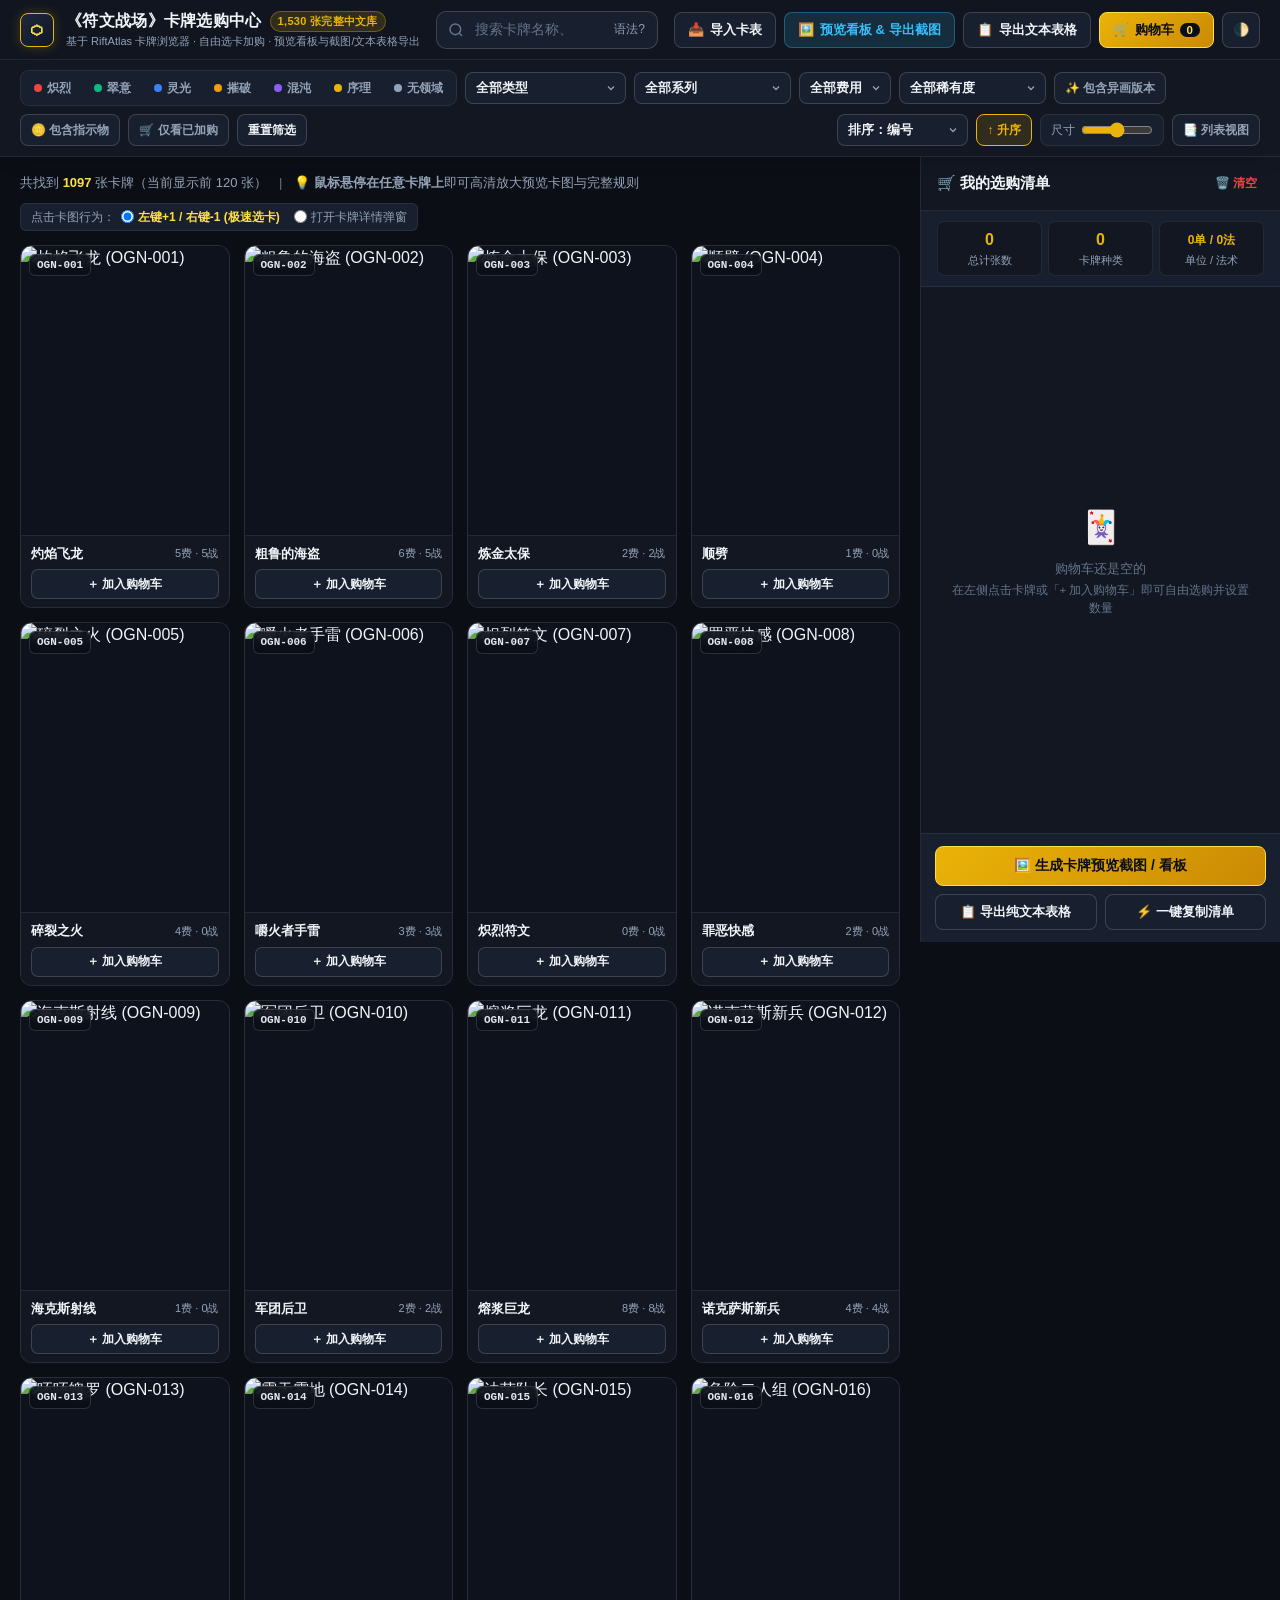
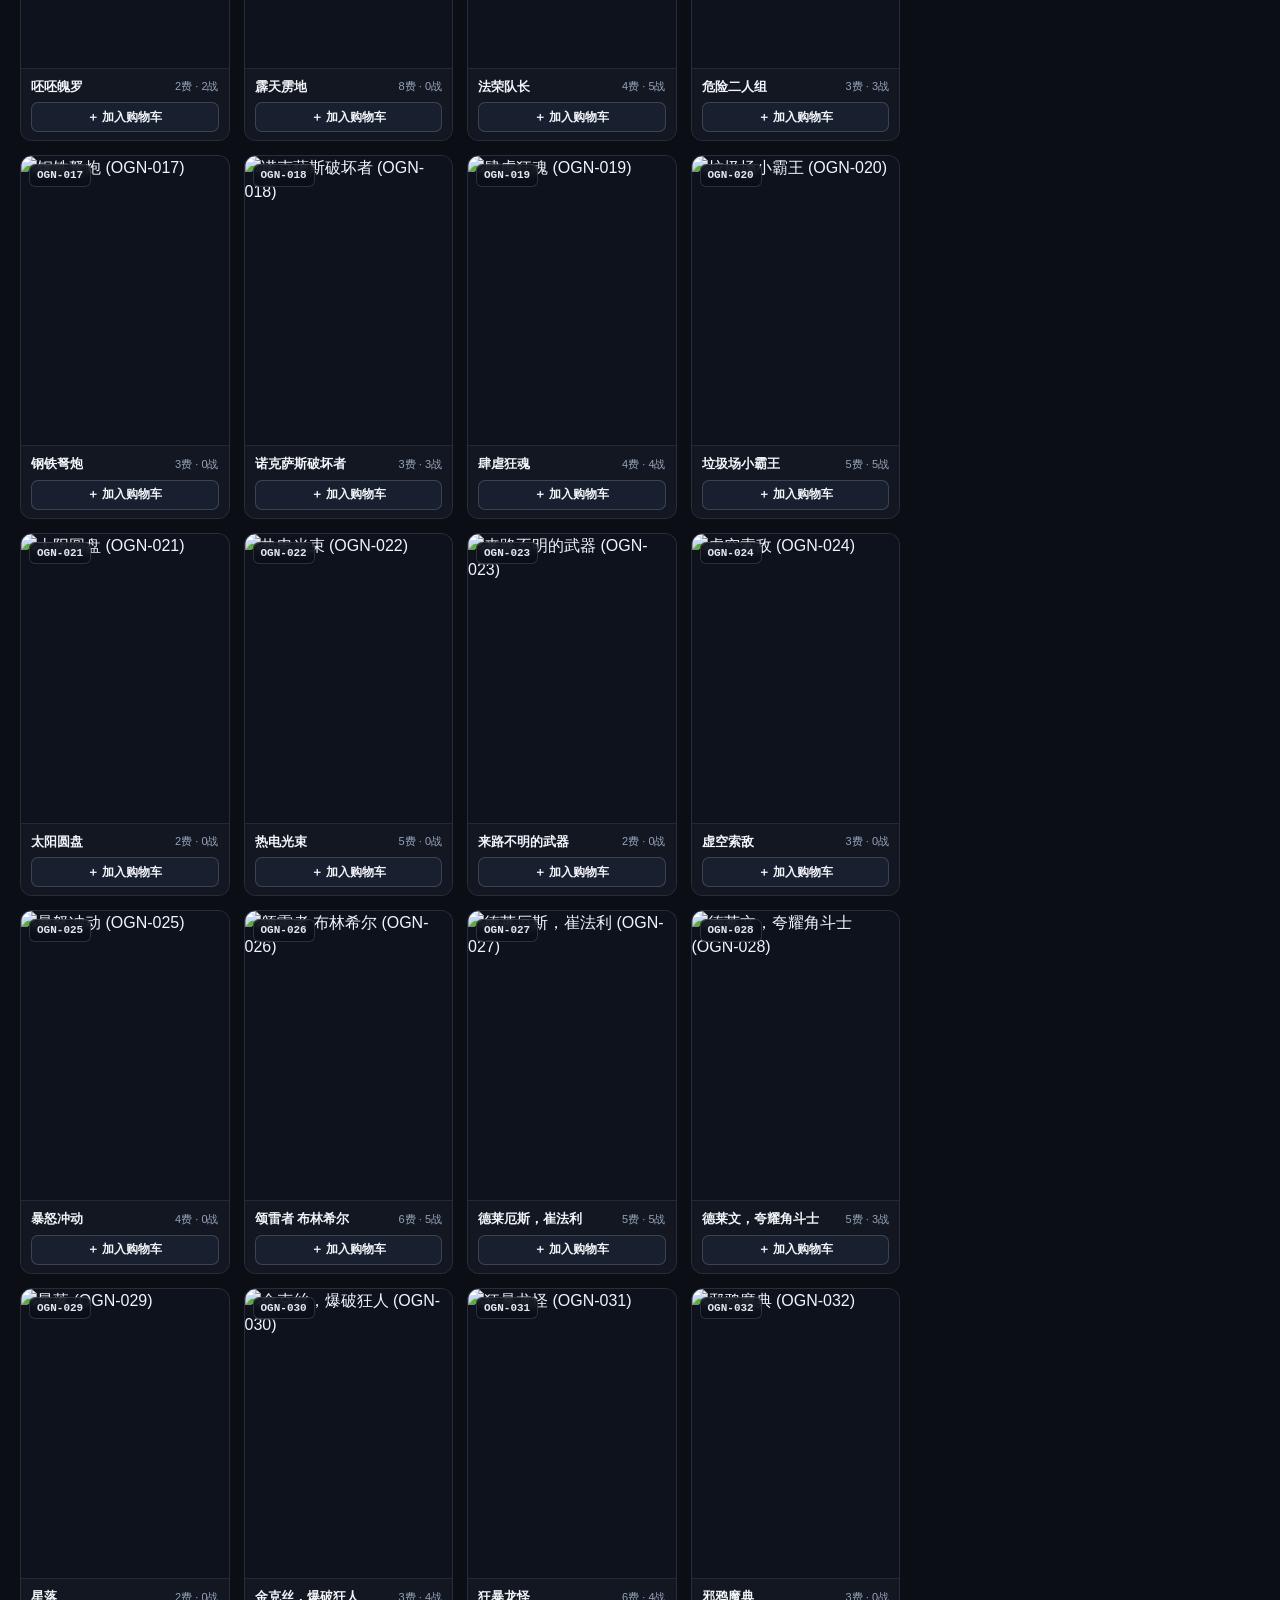
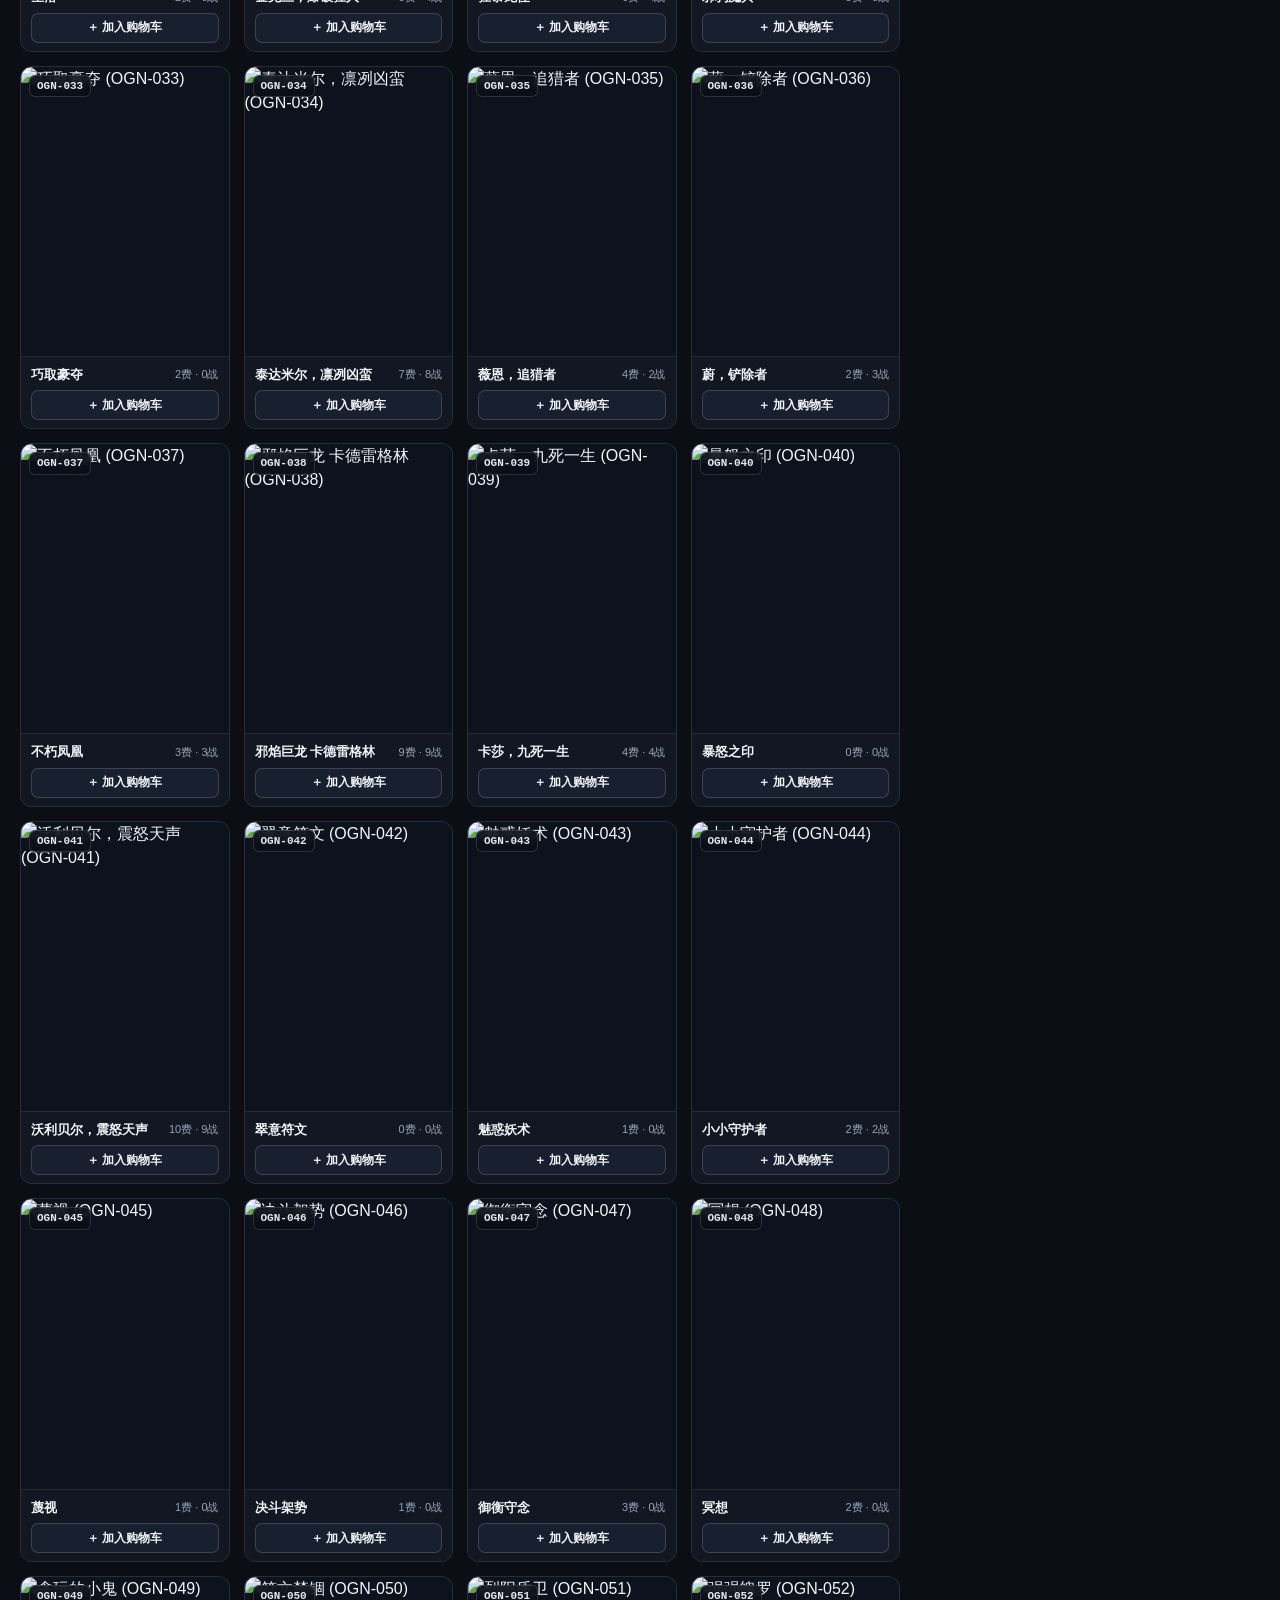
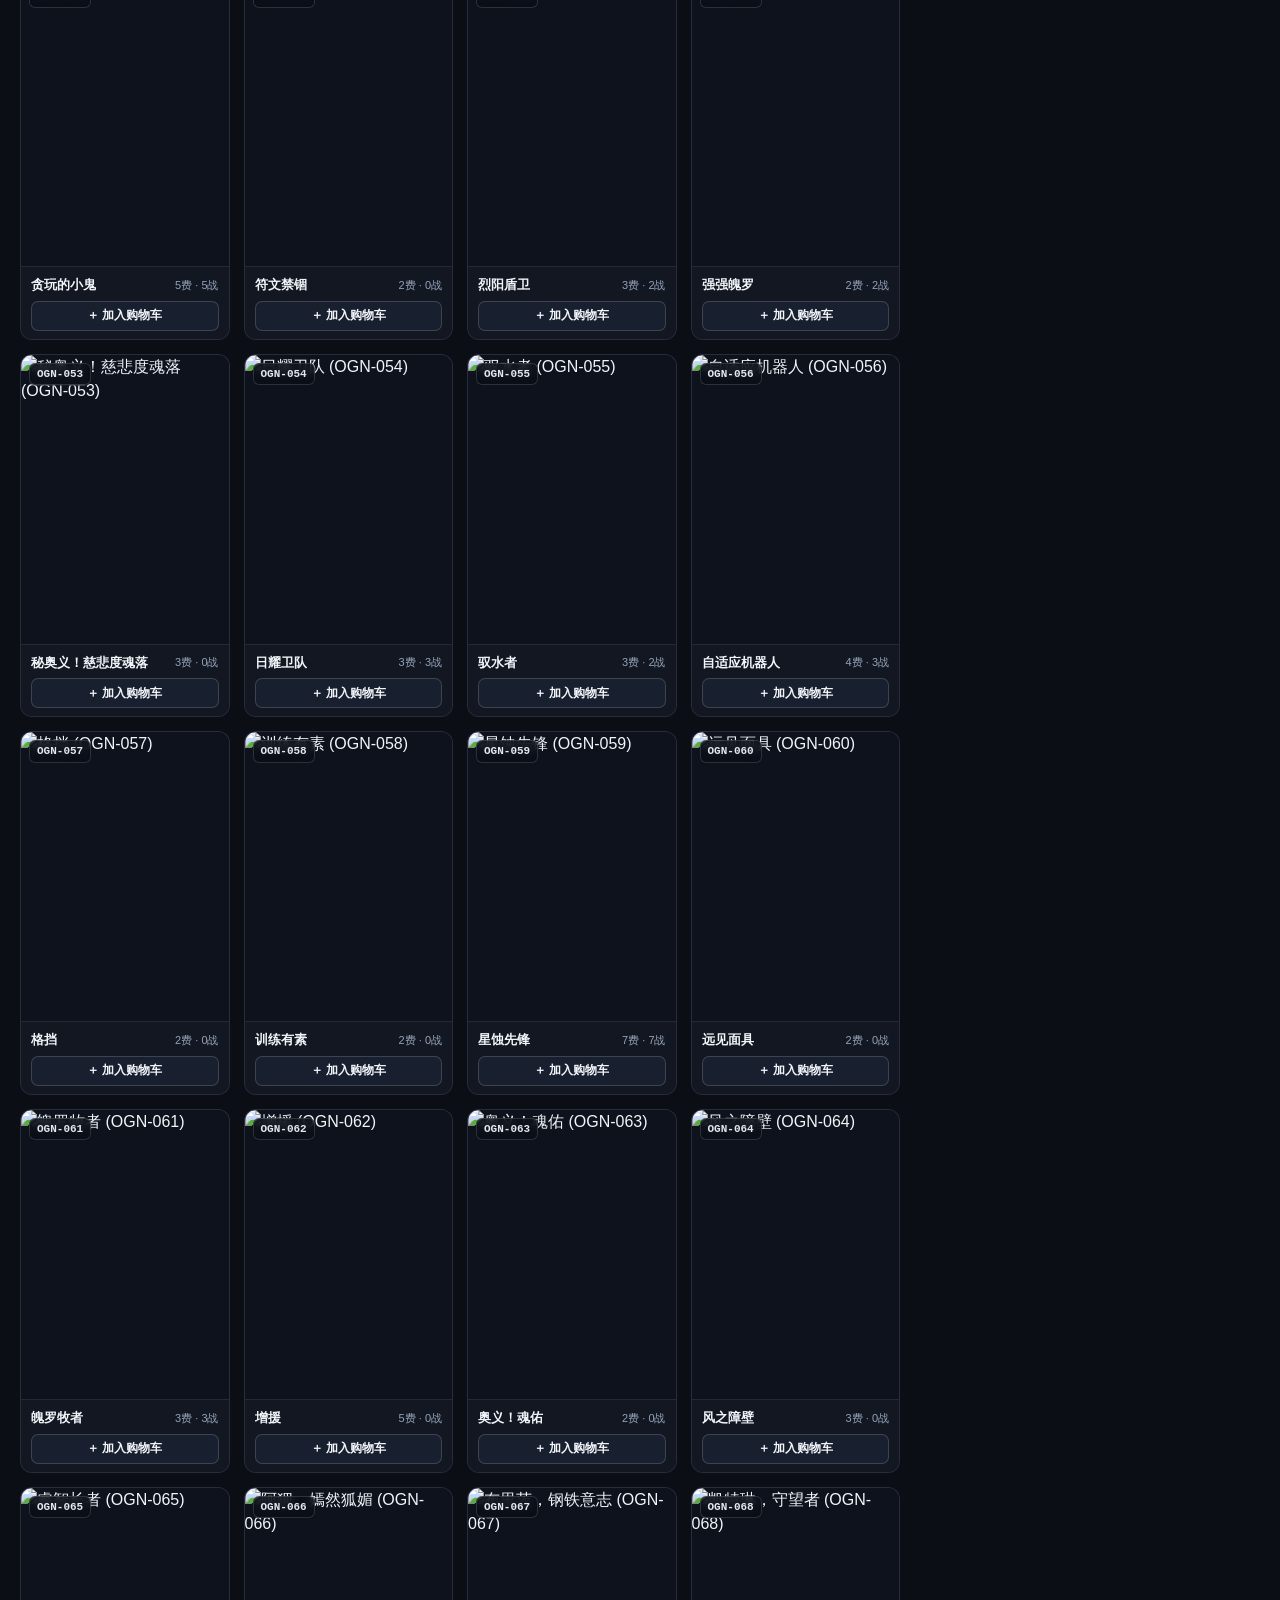
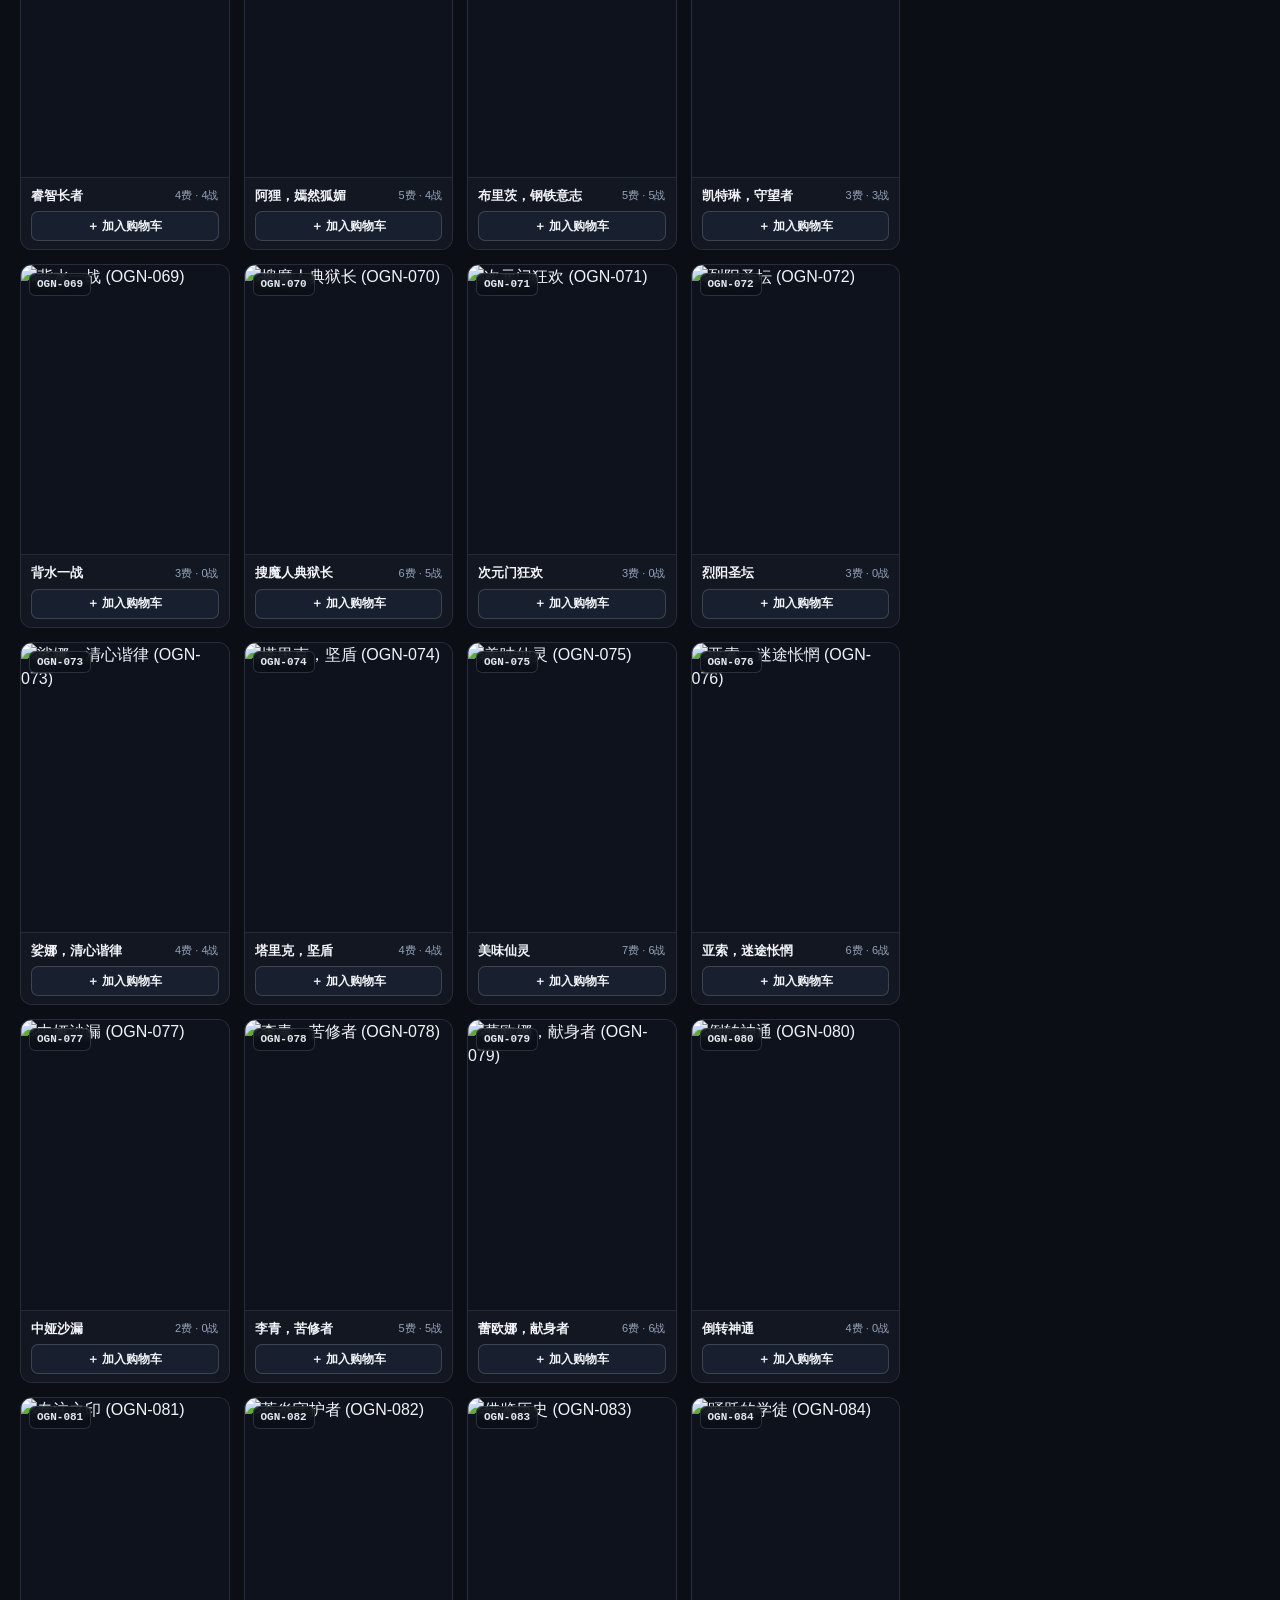
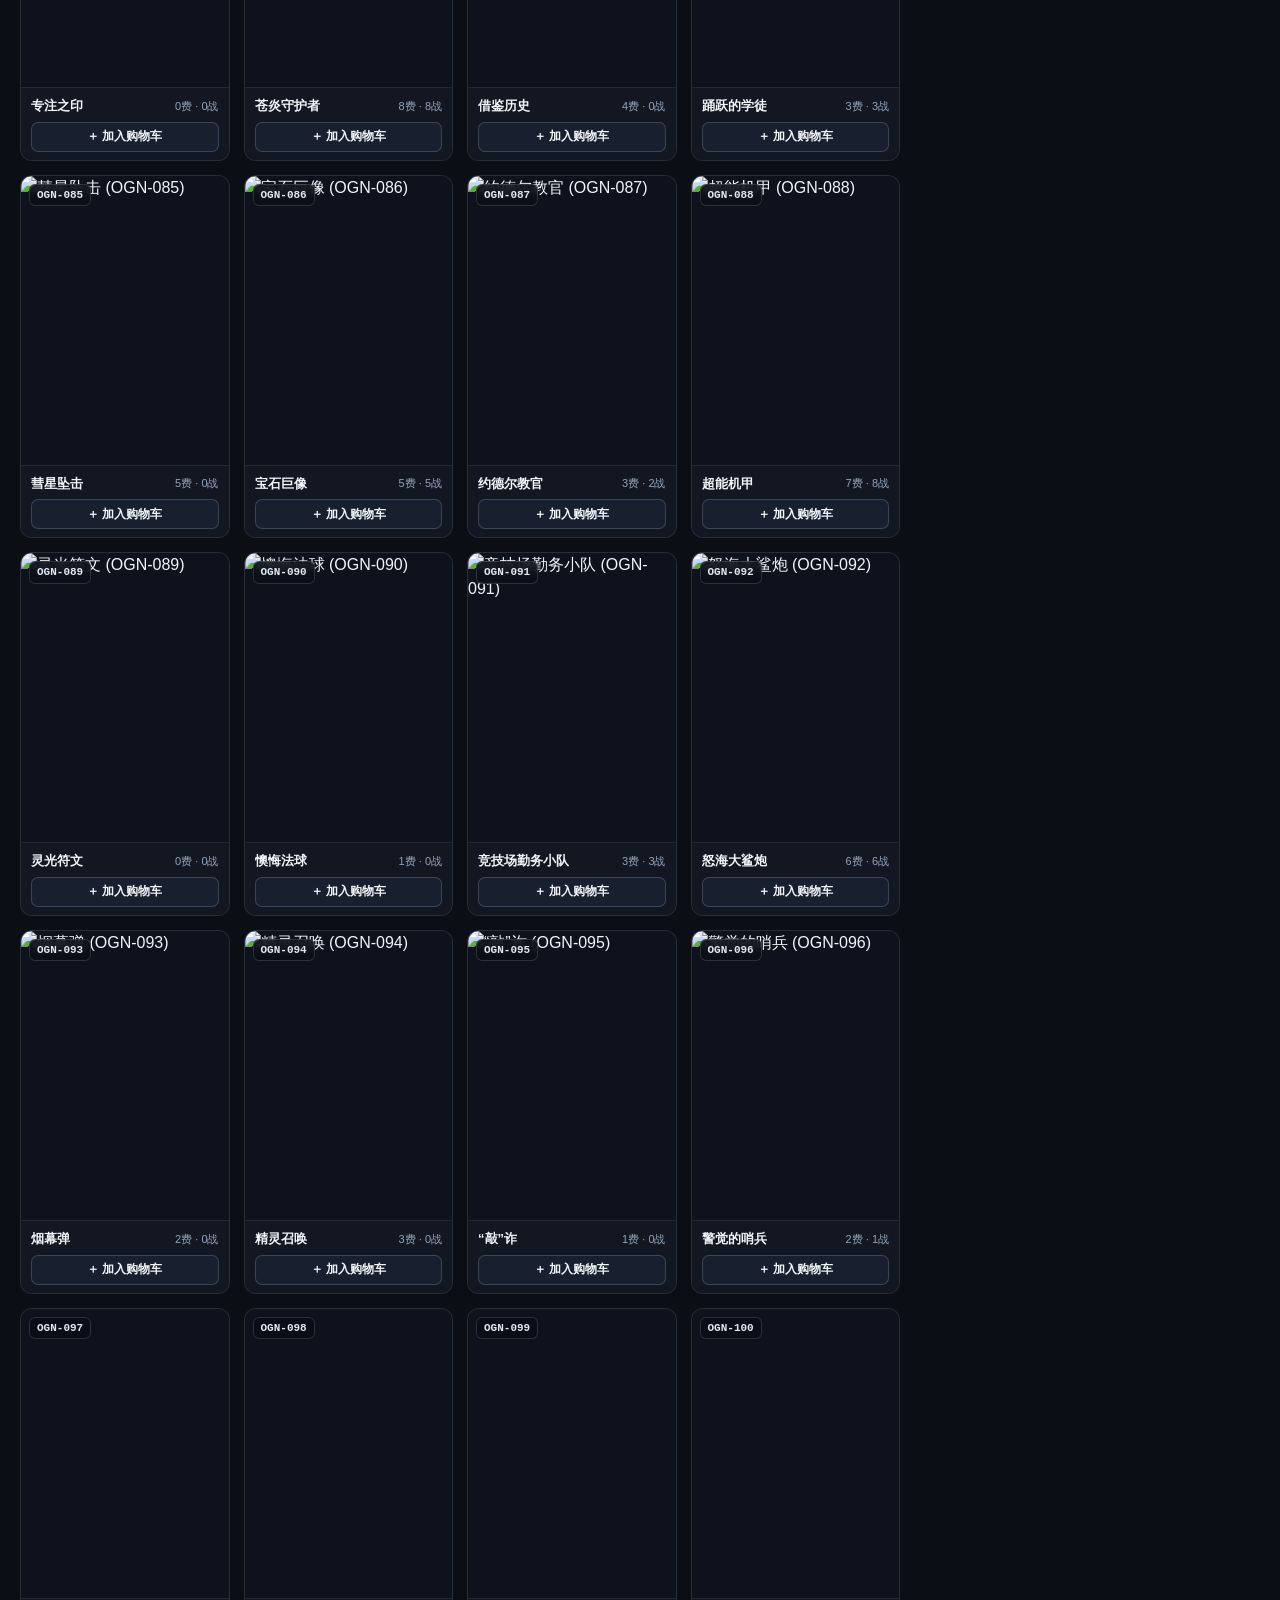
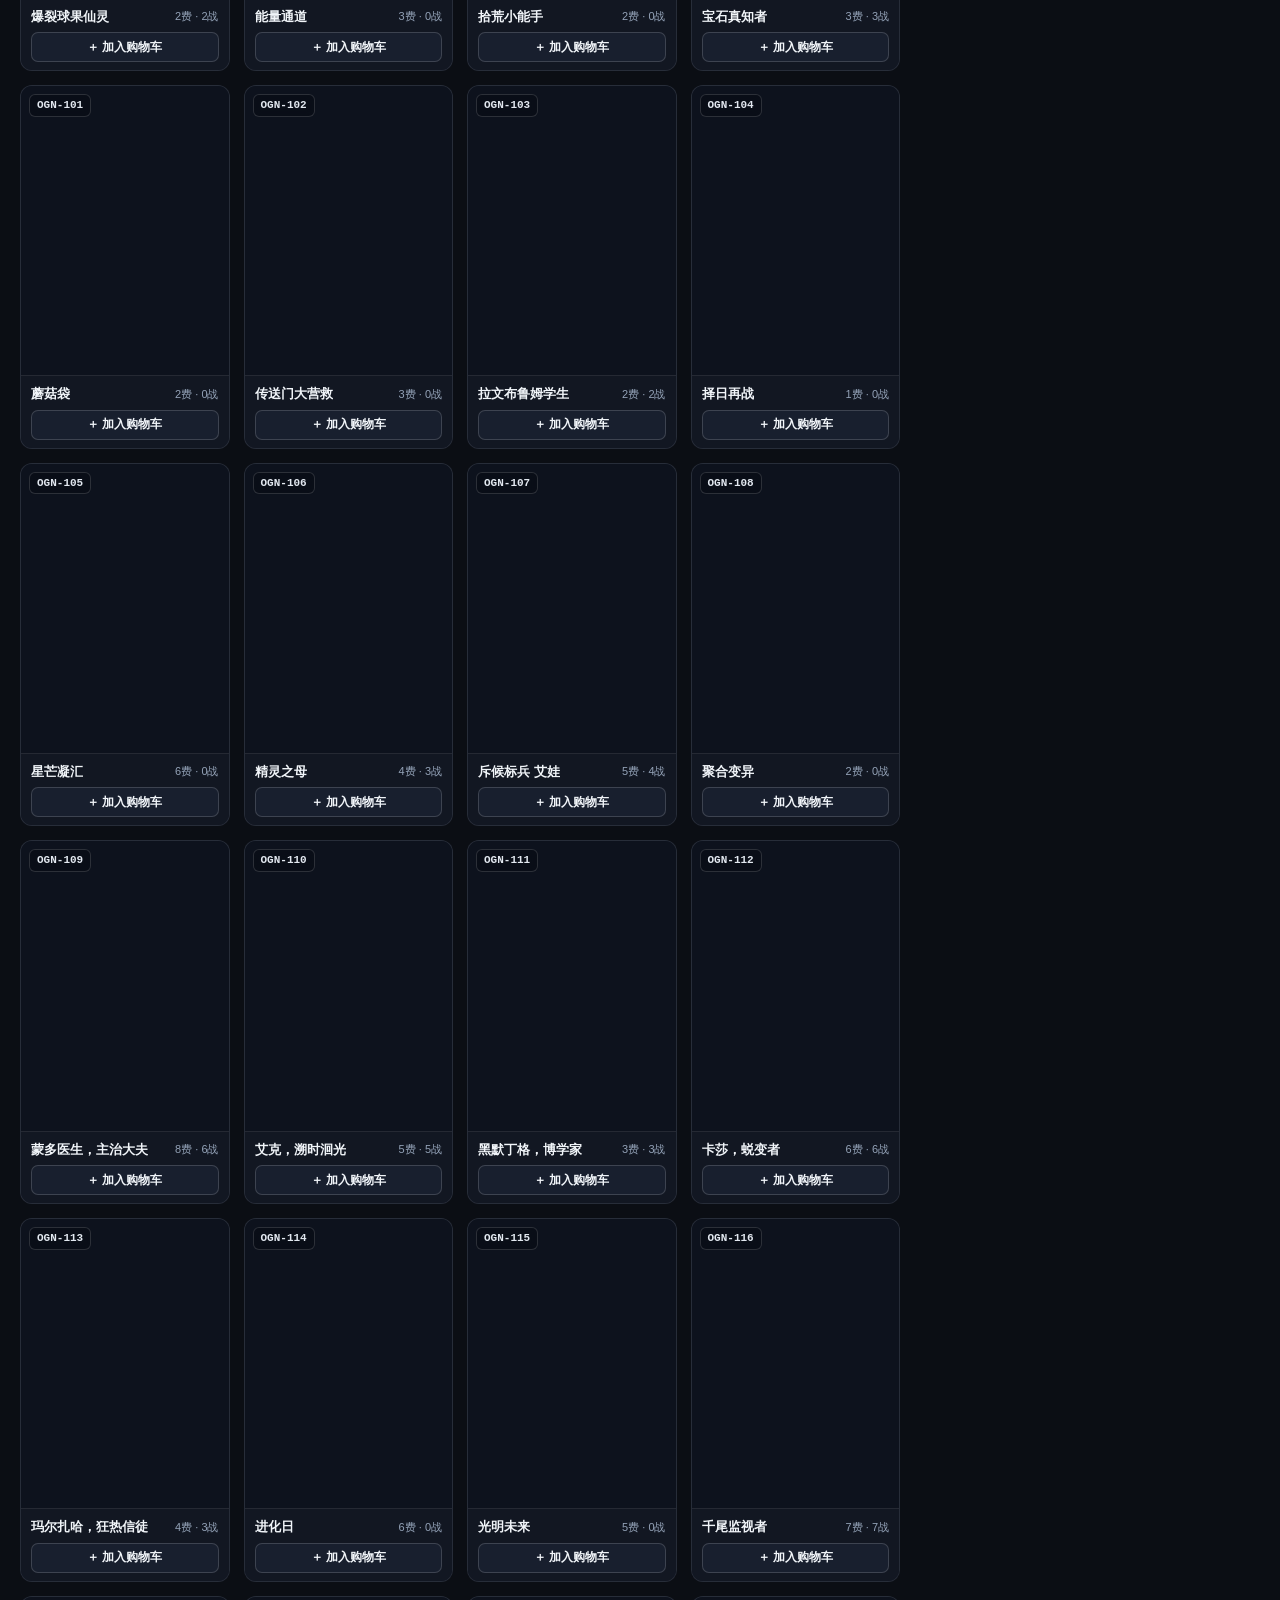
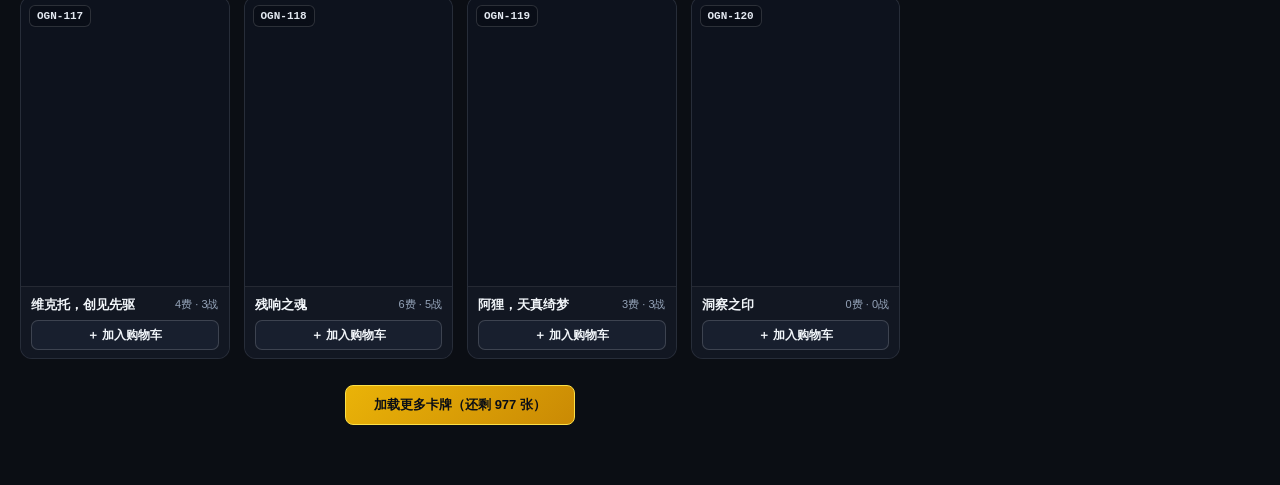
==== 符文战场_卡牌购买系统_单文件便携版.html @ cee9b2b0 "fix: rotate landscape Battlefield card images 90deg vertically in portrait card frames & canvas expo" ====
<!DOCTYPE html>
<html lang="zh-CN">
<head>
  <meta charset="UTF-8" />
  <meta name="viewport" content="width=device-width, initial-scale=1.0, maximum-scale=5.0, viewport-fit=cover" />
  <meta name="apple-mobile-web-app-capable" content="yes" />
  <title>《符文战场》卡牌浏览与购买系统 | RiftAtlas 数据库</title>
  <style>
:root {
  --bg-base: #0b0e14;
  --bg-surface: #121722;
  --bg-elevated: #181f2e;
  --bg-card: #151b28;
  --bg-glass: rgba(18, 23, 34, 0.88);
  --border-subtle: rgba(255, 255, 255, 0.08);
  --border-strong: rgba(255, 255, 255, 0.16);
  --text-main: #f1f5f9;
  --text-secondary: #94a3b8;
  --text-muted: #64748b;
  --gold-primary: #eab308;
  --gold-light: #fde047;
  --gold-dark: #a16207;
  --gold-glow: rgba(234, 179, 8, 0.25);
  --accent-blue: #38bdf8;
  --accent-indigo: #6366f1;
  --danger: #ef4444;
  --success: #10b981;
  --card-col-min: 200px;
  --shadow-lg: 0 20px 40px -15px rgba(0, 0, 0, 0.7);
}

[data-theme="light"] {
  --bg-base: #f8fafc;
  --bg-surface: #ffffff;
  --bg-elevated: #f1f5f9;
  --bg-card: #ffffff;
  --bg-glass: rgba(255, 255, 255, 0.92);
  --border-subtle: rgba(15, 23, 42, 0.09);
  --border-strong: rgba(15, 23, 42, 0.18);
  --text-main: #0f172a;
  --text-secondary: #475569;
  --text-muted: #94a3b8;
  --gold-primary: #d97706;
  --gold-light: #f59e0b;
  --gold-dark: #b45309;
  --gold-glow: rgba(217, 119, 6, 0.18);
  --shadow-lg: 0 20px 35px -10px rgba(15, 23, 42, 0.15);
}

* {
  box-sizing: border-box;
  margin: 0;
  padding: 0;
}

body {
  font-family: -apple-system, BlinkMacSystemFont, "Segoe UI", "PingFang SC", "Hiragino Sans GB", "Microsoft YaHei", sans-serif;
  background-color: var(--bg-base);
  color: var(--text-main);
  line-height: 1.5;
  overflow-x: hidden;
  min-height: 100vh;
}

/* Custom Scrollbar */
::-webkit-scrollbar {
  width: 8px;
  height: 8px;
}
::-webkit-scrollbar-track {
  background: var(--bg-base);
}
::-webkit-scrollbar-thumb {
  background: var(--border-strong);
  border-radius: 4px;
}
::-webkit-scrollbar-thumb:hover {
  background: var(--text-muted);
}

/* Top Header */
.app-header {
  position: sticky;
  top: 0;
  z-index: 50;
  height: 60px;
  background: var(--bg-glass);
  backdrop-filter: blur(14px);
  border-bottom: 1px solid var(--border-subtle);
  display: flex;
  align-items: center;
  justify-content: space-between;
  padding: 0 20px;
  gap: 16px;
}

.brand-group {
  display: flex;
  align-items: center;
  gap: 12px;
  flex-shrink: 0;
}

.brand-logo {
  width: 34px;
  height: 34px;
  border-radius: 8px;
  background: linear-gradient(135deg, #1e293b 0%, #0f172a 100%);
  border: 1.5px solid var(--gold-primary);
  display: flex;
  align-items: center;
  justify-content: center;
  color: var(--gold-light);
  font-weight: 800;
  font-size: 16px;
  box-shadow: 0 0 12px var(--gold-glow);
}

.brand-title {
  display: flex;
  flex-direction: column;
}
.brand-title h1 {
  font-size: 16px;
  font-weight: 700;
  letter-spacing: 0.3px;
  display: flex;
  align-items: center;
  gap: 8px;
}
.brand-badge {
  font-size: 11px;
  padding: 1px 7px;
  border-radius: 999px;
  background: rgba(234, 179, 8, 0.15);
  color: var(--gold-primary);
  border: 1px solid rgba(234, 179, 8, 0.35);
  font-weight: 600;
}
.brand-subtitle {
  font-size: 11px;
  color: var(--text-secondary);
}

/* Search Bar in Header */
.search-bar-wrap {
  flex: 1;
  max-width: 620px;
  position: relative;
  display: flex;
  align-items: center;
}

.search-icon {
  position: absolute;
  left: 12px;
  color: var(--text-muted);
  pointer-events: none;
}

.search-input {
  width: 100%;
  height: 38px;
  padding: 0 90px 0 38px;
  background: var(--bg-elevated);
  border: 1px solid var(--border-strong);
  border-radius: 10px;
  color: var(--text-main);
  font-size: 13.5px;
  outline: none;
  transition: all 0.2s;
}
.search-input:focus {
  border-color: var(--gold-primary);
  box-shadow: 0 0 0 3px var(--gold-glow);
}
.search-input::placeholder {
  color: var(--text-muted);
}

.search-actions-right {
  position: absolute;
  right: 6px;
  display: flex;
  align-items: center;
  gap: 4px;
}

.icon-btn-sm {
  background: transparent;
  border: none;
  color: var(--text-secondary);
  padding: 4px 7px;
  border-radius: 6px;
  font-size: 12px;
  cursor: pointer;
  transition: all 0.15s;
}
.icon-btn-sm:hover {
  background: var(--border-subtle);
  color: var(--text-main);
}

/* Header Right Actions */
.header-actions {
  display: flex;
  align-items: center;
  gap: 8px;
  flex-shrink: 0;
}

.btn {
  display: inline-flex;
  align-items: center;
  justify-content: center;
  gap: 6px;
  height: 36px;
  padding: 0 13px;
  border-radius: 8px;
  font-size: 13px;
  font-weight: 600;
  cursor: pointer;
  transition: all 0.18s;
  border: 1px solid var(--border-strong);
  background: var(--bg-elevated);
  color: var(--text-main);
  white-space: nowrap;
}
.btn:hover {
  border-color: var(--text-secondary);
  background: var(--bg-surface);
}
.btn-gold {
  background: linear-gradient(135deg, #eab308 0%, #ca8a04 100%);
  color: #090d16;
  border-color: #fde047;
  font-weight: 700;
}
.btn-gold:hover {
  background: linear-gradient(135deg, #facc15 0%, #eab308 100%);
  border-color: #fef08a;
  transform: translateY(-1px);
  box-shadow: 0 4px 14px var(--gold-glow);
}
.btn-accent {
  background: rgba(56, 189, 248, 0.14);
  color: var(--accent-blue);
  border-color: rgba(56, 189, 248, 0.35);
}
.btn-accent:hover {
  background: rgba(56, 189, 248, 0.24);
  border-color: var(--accent-blue);
}

.cart-badge-pill {
  background: #090d16;
  color: #fde047;
  padding: 1px 7px;
  border-radius: 999px;
  font-size: 11.5px;
  font-weight: 800;
}

/* Filter Toolbar (Sticky below header) */
.filter-toolbar {
  position: sticky;
  top: 60px;
  z-index: 40;
  background: var(--bg-surface);
  border-bottom: 1px solid var(--border-subtle);
  padding: 10px 20px;
  box-shadow: 0 10px 25px -18px rgba(0, 0, 0, 0.6);
}

.toolbar-row {
  display: flex;
  align-items: center;
  flex-wrap: wrap;
  gap: 8px;
}
.toolbar-row + .toolbar-row {
  margin-top: 8px;
  padding-top: 8px;
  border-top: 1px dashed var(--border-subtle);
}

/* Domain Chips */
.domain-group {
  display: inline-flex;
  align-items: center;
  background: var(--bg-elevated);
  padding: 3px;
  border-radius: 9px;
  border: 1px solid var(--border-subtle);
  gap: 3px;
}

.domain-btn {
  display: inline-flex;
  align-items: center;
  gap: 5px;
  height: 28px;
  padding: 0 9px;
  border-radius: 6px;
  border: 1px solid transparent;
  background: transparent;
  color: var(--text-secondary);
  font-size: 12px;
  font-weight: 600;
  cursor: pointer;
  transition: all 0.15s;
}
.domain-btn:hover {
  color: var(--text-main);
  background: rgba(255, 255, 255, 0.05);
}
.domain-btn.active {
  color: #fff;
  border-color: rgba(255, 255, 255, 0.25);
  box-shadow: 0 2px 8px rgba(0, 0, 0, 0.3);
}
.domain-btn[data-domain="Fury"].active { background: #dc2626; }
.domain-btn[data-domain="Calm"].active { background: #059669; }
.domain-btn[data-domain="Mind"].active { background: #2563eb; }
.domain-btn[data-domain="Body"].active { background: #d97706; }
.domain-btn[data-domain="Chaos"].active { background: #7c3aed; }
.domain-btn[data-domain="Order"].active { background: #ca8a04; }
.domain-btn[data-domain="None"].active { background: #475569; }

.domain-dot {
  width: 8px;
  height: 8px;
  border-radius: 50%;
  display: inline-block;
}

/* Filter Selects */
.filter-select {
  height: 32px;
  padding: 0 28px 0 10px;
  border-radius: 8px;
  border: 1px solid var(--border-strong);
  background-color: var(--bg-elevated);
  color: var(--text-main);
  font-size: 12.5px;
  font-weight: 600;
  cursor: pointer;
  outline: none;
  appearance: none;
  background-image: url("data:image/svg+xml,%3Csvg xmlns='http://www.w3.org/2000/svg' width='12' height='12' viewBox='0 0 24 24' fill='none' stroke='%2394a3b8' stroke-width='2.5'%3E%3Cpath d='m6 9 6 6 6-6'/%3E%3C/svg%3E");
  background-repeat: no-repeat;
  background-position: right 8px center;
}
.filter-select:focus {
  border-color: var(--gold-primary);
}
.filter-select.active-filter {
  border-color: var(--gold-primary);
  background-color: rgba(234, 179, 8, 0.12);
  color: var(--gold-light);
}

/* Toggle Pills */
.toggle-pill {
  display: inline-flex;
  align-items: center;
  gap: 5px;
  height: 32px;
  padding: 0 10px;
  border-radius: 8px;
  border: 1px solid var(--border-strong);
  background: var(--bg-elevated);
  color: var(--text-secondary);
  font-size: 12px;
  font-weight: 600;
  cursor: pointer;
  user-select: none;
  transition: all 0.15s;
}
.toggle-pill:hover {
  color: var(--text-main);
}
.toggle-pill.active {
  background: rgba(234, 179, 8, 0.14);
  border-color: var(--gold-primary);
  color: var(--gold-primary);
}

.toolbar-spacer {
  flex: 1;
}

.size-slider-wrap {
  display: inline-flex;
  align-items: center;
  gap: 6px;
  font-size: 12px;
  color: var(--text-secondary);
  background: var(--bg-elevated);
  padding: 0 10px;
  height: 32px;
  border-radius: 8px;
  border: 1px solid var(--border-subtle);
}
.size-slider-wrap input[type="range"] {
  width: 72px;
  accent-color: var(--gold-primary);
  cursor: pointer;
}

/* Main Workspace Layout */
.workspace-layout {
  display: flex;
  align-items: flex-start;
  min-height: calc(100vh - 120px);
}

.catalog-main {
  flex: 1;
  min-width: 0;
  padding: 16px 20px 60px;
}

.status-bar {
  display: flex;
  align-items: center;
  justify-content: space-between;
  flex-wrap: wrap;
  gap: 10px;
  margin-bottom: 14px;
  font-size: 13px;
  color: var(--text-secondary);
}

.status-highlights {
  display: flex;
  align-items: center;
  gap: 12px;
  flex-wrap: wrap;
}

.click-mode-switch {
  display: inline-flex;
  align-items: center;
  gap: 6px;
  font-size: 12px;
  background: var(--bg-elevated);
  padding: 4px 10px;
  border-radius: 6px;
  border: 1px solid var(--border-subtle);
}

/* Card Grid */
.rift-card-grid {
  display: grid;
  grid-template-columns: repeat(auto-fill, minmax(var(--card-col-min), 1fr));
  gap: 14px;
}

.card-tile {
  position: relative;
  border-radius: 12px;
  background: var(--bg-card);
  border: 1.5px solid var(--border-subtle);
  overflow: hidden;
  transition: transform 0.18s ease, border-color 0.18s ease, box-shadow 0.18s ease;
  display: flex;
  flex-direction: column;
}
.card-tile:hover {
  transform: translateY(-3px);
  border-color: var(--border-strong);
  box-shadow: 0 12px 24px -10px rgba(0, 0, 0, 0.65);
}
.card-tile.in-cart {
  border-color: var(--gold-primary);
  box-shadow: 0 0 0 1px var(--gold-primary), 0 8px 20px -6px var(--gold-glow);
}

.card-art-box {
  position: relative;
  width: 100%;
  aspect-ratio: 488 / 680;
  background: #0d121d;
  cursor: pointer;
  overflow: hidden;
}
.card-art-box img {
  width: 100%;
  height: 100%;
  object-fit: cover;
  display: block;
  transition: transform 0.25s ease;
}
.card-tile:hover .card-art-box img {
  transform: scale(1.025);
}

/* 战场 (Battlefield) 横版卡图在竖向预览框内旋转 90° 竖向完整放置，避免裁切看不全 */
img.battlefield-rot-img {
  position: absolute !important;
  top: 50% !important;
  left: 50% !important;
  width: calc(100% * 680 / 488) !important;
  height: calc(100% * 488 / 680) !important;
  max-width: none !important;
  transform: translate(-50%, -50%) rotate(90deg);
  object-fit: fill !important;
}
.card-tile:hover .card-art-box img.battlefield-rot-img {
  transform: translate(-50%, -50%) rotate(90deg) scale(1.025);
}

/* Quantity Badge on Card Top-Right */
.card-qty-badge {
  position: absolute;
  top: 8px;
  right: 8px;
  z-index: 3;
  background: linear-gradient(135deg, #eab308 0%, #ca8a04 100%);
  color: #090d16;
  font-weight: 900;
  font-size: 14px;
  padding: 2px 10px;
  border-radius: 999px;
  border: 1.5px solid #fef08a;
  box-shadow: 0 4px 12px rgba(0, 0, 0, 0.75);
  pointer-events: none;
}

.card-id-pill {
  position: absolute;
  top: 8px;
  left: 8px;
  z-index: 2;
  background: rgba(9, 13, 22, 0.78);
  backdrop-filter: blur(4px);
  color: #e2e8f0;
  font-family: ui-monospace, SFMono-Regular, Menlo, Monaco, Consolas, monospace;
  font-size: 11px;
  font-weight: 700;
  padding: 2px 7px;
  border-radius: 6px;
  border: 1px solid rgba(255, 255, 255, 0.14);
  pointer-events: none;
}

.card-info-btn {
  position: absolute;
  bottom: 8px;
  right: 8px;
  z-index: 3;
  width: 28px;
  height: 28px;
  border-radius: 50%;
  background: rgba(9, 13, 22, 0.82);
  color: #f8fafc;
  border: 1px solid rgba(255, 255, 255, 0.25);
  display: flex;
  align-items: center;
  justify-content: center;
  cursor: pointer;
  opacity: 0;
  transition: opacity 0.15s, background 0.15s;
}
.card-tile:hover .card-info-btn {
  opacity: 1;
}
.card-info-btn:hover {
  background: var(--gold-primary);
  color: #090d16;
}

/* Card Footer & Cart Stepper */
.card-tile-footer {
  padding: 8px 10px;
  background: var(--bg-surface);
  border-top: 1px solid var(--border-subtle);
  display: flex;
  flex-direction: column;
  gap: 6px;
}

.card-name-row {
  display: flex;
  align-items: center;
  justify-content: space-between;
  gap: 4px;
}
.card-name-text {
  font-size: 13px;
  font-weight: 700;
  color: var(--text-main);
  white-space: nowrap;
  overflow: hidden;
  text-overflow: ellipsis;
}
.card-meta-sub {
  font-size: 11px;
  color: var(--text-secondary);
  white-space: nowrap;
}

.card-cart-controls {
  display: flex;
  align-items: center;
  gap: 4px;
}

.btn-add-initial {
  width: 100%;
  height: 30px;
  border-radius: 7px;
  border: 1px solid var(--border-strong);
  background: var(--bg-elevated);
  color: var(--text-main);
  font-size: 12px;
  font-weight: 600;
  cursor: pointer;
  display: flex;
  align-items: center;
  justify-content: center;
  gap: 5px;
  transition: all 0.15s;
}
.btn-add-initial:hover {
  border-color: var(--gold-primary);
  background: rgba(234, 179, 8, 0.15);
  color: var(--gold-light);
}

.qty-stepper {
  display: flex;
  align-items: center;
  width: 100%;
  gap: 4px;
}

.step-btn {
  width: 28px;
  height: 28px;
  border-radius: 6px;
  border: 1px solid var(--border-strong);
  background: var(--bg-elevated);
  color: var(--text-main);
  font-weight: 700;
  font-size: 14px;
  cursor: pointer;
  display: flex;
  align-items: center;
  justify-content: center;
  transition: all 0.15s;
  flex-shrink: 0;
}
.step-btn:hover {
  border-color: var(--gold-primary);
  color: var(--gold-primary);
}
.step-btn.quick-preset {
  width: auto;
  padding: 0 6px;
  font-size: 11px;
  color: var(--text-secondary);
}
.step-btn.quick-preset:hover {
  color: var(--gold-light);
}

.qty-input {
  flex: 1;
  min-width: 0;
  height: 28px;
  text-align: center;
  background: var(--bg-base);
  border: 1px solid var(--gold-primary);
  border-radius: 6px;
  color: var(--gold-light);
  font-weight: 800;
  font-size: 13px;
  outline: none;
}
[data-theme="light"] .qty-input {
  color: var(--gold-dark);
}

/* List Table View */
.rift-list-table-wrap {
  width: 100%;
  overflow-x: auto;
  border: 1px solid var(--border-subtle);
  border-radius: 12px;
  background: var(--bg-surface);
}
.rift-list-table {
  width: 100%;
  border-collapse: collapse;
  font-size: 13px;
}
.rift-list-table th,
.rift-list-table td {
  padding: 10px 12px;
  text-align: left;
  border-bottom: 1px solid var(--border-subtle);
}
.rift-list-table th {
  background: var(--bg-elevated);
  color: var(--text-secondary);
  font-weight: 600;
  font-size: 12px;
}
.rift-list-table tr:hover {
  background: rgba(255, 255, 255, 0.03);
}
.rift-list-table tr.in-cart-row {
  background: rgba(234, 179, 8, 0.08);
}
.list-thumb-wrap {
  position: relative;
  width: 36px;
  height: 50px;
  aspect-ratio: 488 / 680;
  border-radius: 4px;
  overflow: hidden;
  background: #090d16;
  display: inline-block;
  vertical-align: middle;
}
.list-thumb {
  width: 100%;
  height: 100%;
  object-fit: cover;
  display: block;
}

/* Cart Sidebar Drawer */
.cart-sidebar {
  width: 360px;
  flex-shrink: 0;
  position: sticky;
  top: 115px;
  height: calc(100vh - 115px);
  background: var(--bg-surface);
  border-left: 1px solid var(--border-subtle);
  display: flex;
  flex-direction: column;
  transition: width 0.22s ease, transform 0.22s ease;
}
.cart-sidebar.collapsed {
  width: 0;
  overflow: hidden;
  border-left: none;
}

.cart-header {
  padding: 14px 16px;
  border-bottom: 1px solid var(--border-subtle);
  display: flex;
  align-items: center;
  justify-content: space-between;
}
.cart-header h2 {
  font-size: 15px;
  font-weight: 700;
  display: flex;
  align-items: center;
  gap: 8px;
}

.cart-stats-strip {
  padding: 10px 16px;
  background: var(--bg-elevated);
  border-bottom: 1px solid var(--border-subtle);
  display: grid;
  grid-template-columns: repeat(3, 1fr);
  gap: 6px;
  text-align: center;
}
.stat-cell {
  background: var(--bg-surface);
  padding: 6px;
  border-radius: 7px;
  border: 1px solid var(--border-subtle);
}
.stat-cell .val {
  font-size: 16px;
  font-weight: 800;
  color: var(--gold-primary);
}
.stat-cell .lbl {
  font-size: 11px;
  color: var(--text-secondary);
}

.cart-items-list {
  flex: 1;
  overflow-y: auto;
  padding: 10px 12px;
  display: flex;
  flex-direction: column;
  gap: 8px;
}

.cart-empty-state {
  margin: auto 0;
  text-align: center;
  padding: 32px 16px;
  color: var(--text-muted);
  font-size: 13px;
}

.cart-item-row {
  display: flex;
  align-items: center;
  gap: 10px;
  padding: 7px 8px;
  border-radius: 9px;
  background: var(--bg-elevated);
  border: 1px solid var(--border-subtle);
  transition: border-color 0.15s;
}
.cart-item-row:hover {
  border-color: var(--gold-primary);
}
.cart-item-thumb-wrap {
  position: relative;
  width: 38px;
  height: 53px;
  aspect-ratio: 488 / 680;
  border-radius: 5px;
  overflow: hidden;
  flex-shrink: 0;
  cursor: pointer;
  background: #090d16;
}
.cart-item-thumb {
  width: 100%;
  height: 100%;
  object-fit: cover;
  display: block;
}
.cart-item-info {
  flex: 1;
  min-width: 0;
}
.cart-item-title {
  font-size: 13px;
  font-weight: 700;
  white-space: nowrap;
  overflow: hidden;
  text-overflow: ellipsis;
  cursor: pointer;
}
.cart-item-sub {
  font-size: 11px;
  color: var(--text-secondary);
  display: flex;
  align-items: center;
  gap: 6px;
}
.cart-item-actions {
  display: flex;
  align-items: center;
  gap: 3px;
}

.cart-footer {
  padding: 12px 14px;
  border-top: 1px solid var(--border-subtle);
  background: var(--bg-elevated);
  display: flex;
  flex-direction: column;
  gap: 8px;
}
.cart-footer-grid {
  display: grid;
  grid-template-columns: 1fr 1fr;
  gap: 8px;
}

/* Floating Hover Card Preview Tooltip */
.hover-card-preview {
  position: fixed;
  z-index: 9999;
  pointer-events: none;
  width: 330px;
  background: rgba(12, 16, 25, 0.96);
  backdrop-filter: blur(16px);
  border: 1.5px solid var(--gold-primary);
  border-radius: 14px;
  box-shadow: 0 25px 50px -12px rgba(0, 0, 0, 0.85), 0 0 24px var(--gold-glow);
  padding: 10px;
  display: none;
  flex-direction: column;
  gap: 8px;
  color: #f8fafc;
}
.hover-card-preview.visible {
  display: flex;
}
.hover-preview-img-wrap {
  width: 100%;
  aspect-ratio: 488 / 680;
  border-radius: 9px;
  overflow: hidden;
  background: #090d16;
  position: relative;
}
.hover-preview-img-wrap img {
  width: 100%;
  height: 100%;
  object-fit: cover;
  display: block;
}
.hover-preview-qty-tag {
  position: absolute;
  top: 10px;
  right: 10px;
  background: linear-gradient(135deg, #eab308 0%, #ca8a04 100%);
  color: #090d16;
  font-weight: 900;
  font-size: 15px;
  padding: 3px 12px;
  border-radius: 999px;
  border: 2px solid #fef08a;
  box-shadow: 0 4px 12px rgba(0,0,0,0.7);
}
.hover-preview-meta {
  padding: 2px 4px;
}
.hover-preview-name {
  font-size: 15px;
  font-weight: 800;
  color: #fde047;
  display: flex;
  align-items: center;
  justify-content: space-between;
}
.hover-preview-tags {
  font-size: 11.5px;
  color: #94a3b8;
  margin-top: 2px;
}
.hover-preview-rules {
  font-size: 12px;
  color: #e2e8f0;
  background: rgba(255, 255, 255, 0.06);
  padding: 6px 8px;
  border-radius: 7px;
  margin-top: 5px;
  white-space: pre-line;
  line-height: 1.45;
}

/* Modals */
.modal-backdrop {
  position: fixed;
  inset: 0;
  z-index: 200;
  background: rgba(5, 8, 15, 0.78);
  backdrop-filter: blur(8px);
  display: none;
  align-items: center;
  justify-content: center;
  padding: 20px;
}
.modal-backdrop.open {
  display: flex;
}

.modal-panel {
  background: var(--bg-surface);
  border: 1px solid var(--border-strong);
  border-radius: 16px;
  width: 100%;
  max-width: 1180px;
  max-height: 92vh;
  display: flex;
  flex-direction: column;
  box-shadow: var(--shadow-lg);
  overflow: hidden;
}
.modal-panel.modal-md {
  max-width: 780px;
}

.modal-header {
  padding: 16px 22px;
  border-bottom: 1px solid var(--border-subtle);
  display: flex;
  align-items: center;
  justify-content: space-between;
  background: var(--bg-elevated);
}
.modal-header h3 {
  font-size: 17px;
  font-weight: 800;
  display: flex;
  align-items: center;
  gap: 10px;
}

.modal-toolbar {
  padding: 12px 22px;
  border-bottom: 1px solid var(--border-subtle);
  background: var(--bg-surface);
  display: flex;
  align-items: center;
  flex-wrap: wrap;
  gap: 12px;
}

.modal-body {
  flex: 1;
  overflow-y: auto;
  padding: 20px 22px;
}

.modal-footer {
  padding: 14px 22px;
  border-top: 1px solid var(--border-subtle);
  background: var(--bg-elevated);
  display: flex;
  align-items: center;
  justify-content: space-between;
  flex-wrap: wrap;
  gap: 10px;
}

/* Interactive Visual Preview Board (Inside Screenshot Modal) */
.visual-board-container {
  background: radial-gradient(circle at top, #182235 0%, #0b0f19 100%);
  border: 1.5px solid rgba(234, 179, 8, 0.35);
  border-radius: 14px;
  padding: 24px;
  color: #f8fafc;
}

.board-banner {
  display: flex;
  align-items: flex-end;
  justify-content: space-between;
  flex-wrap: wrap;
  gap: 12px;
  padding-bottom: 16px;
  margin-bottom: 20px;
  border-bottom: 1px solid rgba(255, 255, 255, 0.12);
}
.board-banner-title {
  font-size: 22px;
  font-weight: 800;
  color: #fde047;
  letter-spacing: 0.5px;
}
.board-banner-sub {
  font-size: 13px;
  color: #94a3b8;
  margin-top: 4px;
}
.board-banner-stats {
  display: flex;
  gap: 14px;
}
.board-stat-pill {
  background: rgba(255, 255, 255, 0.07);
  border: 1px solid rgba(255, 255, 255, 0.14);
  padding: 6px 14px;
  border-radius: 10px;
  font-size: 13px;
}
.board-stat-pill strong {
  color: #fde047;
  font-size: 16px;
  margin-right: 4px;
}

.board-group-section + .board-group-section {
  margin-top: 22px;
}
.board-group-header {
  font-size: 14px;
  font-weight: 700;
  color: #e2e8f0;
  margin-bottom: 12px;
  display: flex;
  align-items: center;
  gap: 8px;
}
.board-group-header span.count {
  color: #fde047;
  font-size: 12px;
  background: rgba(234, 179, 8, 0.15);
  padding: 2px 8px;
  border-radius: 999px;
}

.board-cards-grid {
  display: grid;
  grid-template-columns: repeat(var(--board-cols, 6), minmax(0, 1fr));
  gap: 14px;
}

.board-card-item {
  position: relative;
  border-radius: 10px;
  background: #111827;
  border: 1px solid rgba(255, 255, 255, 0.14);
  overflow: hidden;
  transition: transform 0.18s ease, border-color 0.18s ease;
  cursor: pointer;
}
.board-card-item:hover {
  transform: translateY(-4px) scale(1.02);
  border-color: #fde047;
  z-index: 5;
  box-shadow: 0 14px 28px rgba(0, 0, 0, 0.75);
}
.board-card-item .art-wrap {
  position: relative;
  width: 100%;
  aspect-ratio: 488 / 680;
  overflow: hidden;
  background: #090d16;
}
.board-card-item .art-wrap img {
  width: 100%;
  height: 100%;
  object-fit: cover;
  display: block;
}
.board-card-item .qty-badge {
  position: absolute;
  top: 8px;
  right: 8px;
  background: linear-gradient(135deg, #eab308 0%, #ca8a04 100%);
  color: #090d16;
  font-weight: 900;
  font-size: 15px;
  padding: 2px 11px;
  border-radius: 999px;
  border: 2px solid #fef08a;
  box-shadow: 0 4px 12px rgba(0, 0, 0, 0.8);
}
.board-card-item .board-card-caption {
  padding: 6px 8px;
  background: rgba(15, 23, 42, 0.95);
  text-align: center;
  border-top: 1px solid rgba(255, 255, 255, 0.08);
}
.board-card-item .board-card-caption .nm {
  font-size: 12px;
  font-weight: 700;
  color: #f8fafc;
  white-space: nowrap;
  overflow: hidden;
  text-overflow: ellipsis;
}
.board-card-item .board-card-caption .cid {
  font-size: 10.5px;
  color: #94a3b8;
  font-family: monospace;
}

/* Text Export Textarea & Table Preview */
.export-textarea {
  width: 100%;
  height: 320px;
  background: var(--bg-base);
  color: var(--text-main);
  border: 1px solid var(--border-strong);
  border-radius: 10px;
  padding: 14px;
  font-family: ui-monospace, SFMono-Regular, Menlo, Monaco, Consolas, "Courier New", monospace;
  font-size: 13px;
  line-height: 1.6;
  resize: vertical;
  outline: none;
}
.export-textarea:focus {
  border-color: var(--gold-primary);
}

/* Toast Notification */
.toast-container {
  position: fixed;
  bottom: 24px;
  left: 50%;
  transform: translateX(-50%);
  z-index: 9999;
  display: flex;
  flex-direction: column;
  gap: 8px;
  pointer-events: none;
}
.toast-msg {
  background: #1e293b;
  color: #f8fafc;
  border: 1.5px solid var(--gold-primary);
  padding: 10px 18px;
  border-radius: 999px;
  font-size: 13.5px;
  font-weight: 600;
  box-shadow: 0 12px 30px rgba(0, 0, 0, 0.6);
  animation: toastIn 0.22s ease;
}
@keyframes toastIn {
  from { opacity: 0; transform: translateY(12px); }
  to { opacity: 1; transform: translateY(0); }
}

/* CSV Drag & Drop Zone */
.csv-drop-zone {
  border: 2px dashed var(--border-strong);
  border-radius: 12px;
  background: var(--bg-elevated);
  padding: 22px 16px;
  text-align: center;
  cursor: pointer;
  transition: all 0.18s ease;
  margin-bottom: 14px;
  user-select: none;
}
.csv-drop-zone:hover,
.csv-drop-zone.drag-over {
  border-color: var(--gold-primary);
  background: rgba(234, 179, 8, 0.12);
  box-shadow: 0 0 20px var(--gold-glow);
}
.csv-drop-zone .drop-icon {
  font-size: 32px;
  margin-bottom: 6px;
}
.csv-drop-zone .drop-title {
  font-size: 14px;
  font-weight: 700;
  color: var(--text-main);
}
.csv-drop-zone .drop-sub {
  font-size: 12px;
  color: var(--text-secondary);
  margin-top: 4px;
}

/* Global Fullscreen Drag Overlay */
.global-drop-overlay {
  position: fixed;
  inset: 0;
  z-index: 9500;
  background: rgba(9, 13, 22, 0.85);
  backdrop-filter: blur(8px);
  border: 4px dashed var(--gold-primary);
  margin: 14px;
  border-radius: 20px;
  display: none;
  flex-direction: column;
  align-items: center;
  justify-content: center;
  gap: 12px;
  pointer-events: none;
  color: #fde047;
}
.global-drop-overlay.active {
  display: flex;
}

/* Desktop / Mobile helper classes */
.mobile-only-btn {
  display: none !important;
}

.cart-backdrop {
  display: none;
}

.mobile-bottom-bar {
  display: none;
}

.text-export-body-grid {
  display: grid;
  grid-template-columns: 1fr 1fr;
  gap: 16px;
  align-items: stretch;
}

.card-detail-layout {
  display: grid;
  grid-template-columns: 280px 1fr;
  gap: 22px;
  align-items: start;
}

/* Generated PNG inline preview box (for mobile long-press save & desktop preview) */
.generated-image-preview-box {
  background: rgba(15, 23, 42, 0.92);
  border: 1.5px solid var(--gold-primary);
  border-radius: 12px;
  padding: 12px 14px;
  margin-bottom: 16px;
  box-shadow: 0 10px 28px rgba(0, 0, 0, 0.5);
}
.generated-image-preview-header {
  display: flex;
  align-items: center;
  justify-content: space-between;
  gap: 10px;
  font-size: 13px;
  color: var(--gold-light);
  margin-bottom: 10px;
}
.generated-image-preview-scroll {
  max-height: 360px;
  overflow-y: auto;
  border-radius: 8px;
  border: 1px solid rgba(255, 255, 255, 0.12);
  background: #090d16;
  text-align: center;
}
.generated-image-preview-scroll img {
  max-width: 100%;
  height: auto;
  display: block;
  margin: 0 auto;
  -webkit-touch-callout: default;
  user-select: auto;
}

/* Touch devices: always show card detail button & disable sticky hover tooltip */
@media (hover: none), (pointer: coarse) {
  .card-info-btn {
    opacity: 0.92 !important;
    width: 30px;
    height: 30px;
    font-size: 14px;
  }
  .hover-card-preview {
    display: none !important;
  }
}

/* Tablet & Mobile Adaptation (<= 960px) */
@media (max-width: 960px) {
  .mobile-only-btn {
    display: inline-flex !important;
  }

  /* Header wraps cleanly into 2 rows: Top row brand + actions, Bottom row full-width search */
  .app-header {
    height: auto;
    min-height: 54px;
    padding: 8px 12px;
    flex-wrap: wrap;
    gap: 8px;
  }

  .brand-group {
    flex: 1 1 auto;
  }
  .brand-title h1 {
    font-size: 15px;
  }
  .brand-subtitle {
    display: none;
  }

  .header-actions {
    order: 2;
    gap: 6px;
  }
  /* Hide desktop redundant header buttons since they live in the mobile bottom bar */
  #openImportModalBtn,
  #openPreviewBoardBtn,
  #openTextExportBtn,
  #toggleCartSidebarBtn {
    display: none !important;
  }

  .search-bar-wrap {
    order: 3;
    flex: 1 1 100%;
    max-width: 100%;
  }
  .search-input {
    height: 36px;
    font-size: 14px;
  }

  /* Collapsible Filter Toolbar on Mobile */
  .filter-toolbar {
    position: sticky;
    top: 96px;
    padding: 0 12px;
    max-height: 0;
    overflow: hidden;
    border-bottom: none;
    transition: max-height 0.25s ease, padding 0.2s ease;
  }
  .filter-toolbar.mobile-open {
    max-height: 520px;
    padding: 10px 12px;
    border-bottom: 1px solid var(--border-subtle);
    box-shadow: 0 12px 28px rgba(0, 0, 0, 0.55);
  }
  .toolbar-row {
    gap: 8px;
  }
  .domain-group {
    width: 100%;
    overflow-x: auto;
    justify-content: flex-start;
    padding: 4px;
    -webkit-overflow-scrolling: touch;
  }
  .domain-btn {
    flex-shrink: 0;
    height: 30px;
    padding: 0 10px;
  }
  .filter-select {
    flex: 1 1 calc(50% - 6px);
    height: 34px;
    font-size: 13px;
  }
  .size-slider-wrap {
    display: none;
  }

  /* Catalog main padding for bottom dock */
  .catalog-main {
    padding: 12px 10px calc(76px + env(safe-area-inset-bottom, 0px));
  }

  .status-bar {
    flex-direction: column;
    align-items: flex-start;
    gap: 6px;
    margin-bottom: 10px;
  }

  /* Cart Sidebar as Full-Height Slide-over Drawer */
  .cart-backdrop {
    position: fixed;
    inset: 0;
    background: rgba(5, 8, 15, 0.72);
    backdrop-filter: blur(3px);
    z-index: 980;
    display: none;
  }
  .cart-backdrop.active {
    display: block;
  }

  .cart-sidebar {
    position: fixed;
    right: 0;
    top: 0;
    bottom: 0;
    width: min(88vw, 360px);
    height: 100dvh;
    z-index: 990;
    box-shadow: -15px 0 40px rgba(0, 0, 0, 0.75);
    padding-bottom: env(safe-area-inset-bottom, 0px);
  }
  .cart-sidebar.collapsed {
    width: min(88vw, 360px);
    transform: translateX(105%);
    border-left: none;
  }

  /* Mobile Bottom Sticky Bar */
  .mobile-bottom-bar {
    position: fixed;
    left: 0;
    right: 0;
    bottom: 0;
    z-index: 950;
    background: rgba(15, 22, 36, 0.96);
    backdrop-filter: blur(14px);
    border-top: 1px solid var(--border-strong);
    padding: 6px 10px calc(6px + env(safe-area-inset-bottom, 0px));
    display: grid;
    grid-template-columns: 1.35fr 1fr 1fr 0.9fr;
    gap: 6px;
    box-shadow: 0 -8px 25px rgba(0, 0, 0, 0.55);
  }
  [data-theme="light"] .mobile-bottom-bar {
    background: rgba(255, 255, 255, 0.96);
  }

  .mobile-nav-btn {
    border: 1px solid var(--border-subtle);
    background: var(--bg-elevated);
    color: var(--text-main);
    border-radius: 10px;
    padding: 6px 4px;
    font-size: 11.5px;
    font-weight: 600;
    display: flex;
    flex-direction: column;
    align-items: center;
    justify-content: center;
    gap: 2px;
    cursor: pointer;
    -webkit-tap-highlight-color: transparent;
  }
  .mobile-nav-btn:active {
    transform: scale(0.97);
  }
  .mobile-nav-btn .m-emoji {
    font-size: 16px;
    line-height: 1.1;
  }
  .mobile-nav-cart {
    flex-direction: row;
    justify-content: flex-start;
    padding: 6px 10px;
    gap: 8px;
    background: linear-gradient(135deg, rgba(234, 179, 8, 0.22), rgba(202, 138, 4, 0.12));
    border-color: var(--gold-primary);
  }
  .mobile-nav-cart .m-icon-wrap {
    position: relative;
    font-size: 20px;
    line-height: 1;
  }
  .mobile-nav-cart .m-badge {
    position: absolute;
    top: -6px;
    right: -10px;
    background: var(--gold-primary);
    color: #090d16;
    font-size: 10.5px;
    font-weight: 900;
    padding: 1px 5px;
    border-radius: 999px;
    min-width: 18px;
    text-align: center;
  }
  .mobile-nav-cart .m-text {
    display: flex;
    flex-direction: column;
    align-items: flex-start;
    line-height: 1.2;
  }
  .mobile-nav-cart .m-title {
    font-size: 12.5px;
    font-weight: 800;
    color: var(--gold-light);
  }
  [data-theme="light"] .mobile-nav-cart .m-title {
    color: #854d0e;
  }
  .mobile-nav-cart .m-sub {
    font-size: 10.5px;
    color: var(--text-secondary);
  }

  /* Toast sits above mobile bottom bar */
  .toast-container {
    bottom: calc(74px + env(safe-area-inset-bottom, 0px));
    width: 92vw;
    align-items: center;
  }
  .toast-msg {
    text-align: center;
    max-width: 100%;
    font-size: 12.5px;
    padding: 8px 14px;
  }

  /* Text Export Modal stacks vertically on tablet/mobile */
  .text-export-body-grid {
    grid-template-columns: 1fr;
    gap: 12px;
  }

  .board-cards-grid {
    grid-template-columns: repeat(3, minmax(0, 1fr)) !important;
    gap: 10px;
  }
}

/* Smartphone Portrait Optimization (<= 640px) */
@media (max-width: 640px) {
  :root {
    --card-col-min: 148px;
  }

  .brand-badge {
    display: none;
  }

  .rift-card-grid {
    grid-template-columns: repeat(2, minmax(0, 1fr));
    gap: 10px;
  }

  .card-tile-footer {
    padding: 8px;
    gap: 6px;
  }

  .card-name-text {
    font-size: 13px;
  }

  /* Touch-friendly +/- stepper buttons on mobile */
  .add-first-btn,
  .qty-stepper {
    height: 34px;
  }
  .step-btn {
    width: 34px;
    height: 32px;
    font-size: 17px;
  }
  .qty-input {
    height: 32px;
    font-size: 14px;
  }
  .quick-3x-btn {
    height: 32px;
    padding: 0 7px;
  }

  /* Modals fit smartphone screen as bottom-sheet / full-height panel */
  .modal-backdrop {
    padding: 8px;
    align-items: flex-end;
  }
  .modal-panel {
    max-height: 92dvh;
    border-radius: 16px;
  }
  .modal-header {
    padding: 12px 14px;
  }
  .modal-header h3 {
    font-size: 15px;
  }
  .modal-toolbar {
    padding: 10px 12px;
    max-height: 34dvh;
    overflow-y: auto;
  }
  .modal-body {
    padding: 12px;
  }
  .modal-footer {
    padding: 10px 12px;
    flex-direction: column;
    align-items: stretch;
    gap: 8px;
  }
  .modal-footer-btns {
    width: 100%;
    display: flex;
    gap: 8px;
  }
  .modal-footer-btns .btn {
    flex: 1;
    height: 38px;
  }

  /* Card Detail Modal stacks image above rules on mobile */
  .card-detail-layout {
    grid-template-columns: 1fr;
    gap: 14px;
  }
  .card-detail-layout > div:first-child {
    max-width: 210px;
    margin: 0 auto;
  }

  /* Visual Preview Board on Smartphone */
  .visual-board-container {
    padding: 14px 12px;
  }
  .board-banner {
    flex-direction: column;
    align-items: flex-start;
    gap: 10px;
  }
  .board-banner-title {
    font-size: 18px;
  }
  .board-banner-stats {
    width: 100%;
    justify-content: flex-start;
  }
  .board-stat-pill {
    flex: 1;
    padding: 6px 10px;
  }
  .board-cards-grid {
    grid-template-columns: repeat(2, minmax(0, 1fr)) !important;
    gap: 10px;
  }
}

</style>
</head>
<body>
  <!-- 顶部导航栏 -->
  <header class="app-header">
    <div class="brand-group">
      <div class="brand-logo" title="RiftAtlas 符文战场">⬡</div>
      <div class="brand-title">
        <h1>
          《符文战场》卡牌选购中心
          <span class="brand-badge">1,530 张完整中文库</span>
        </h1>
        <span class="brand-subtitle">基于 RiftAtlas 卡牌浏览器 · 自由选卡加购 · 预览看板与截图/文本表格导出</span>
      </div>
    </div>

    <!-- 搜索栏 -->
    <div class="search-bar-wrap">
      <svg class="search-icon" width="16" height="16" viewBox="0 0 24 24" fill="none" stroke="currentColor" stroke-width="2.2">
        <circle cx="11" cy="11" r="8"></circle>
        <line x1="21" y1="21" x2="16.65" y2="16.65"></line>
      </svg>
      <input
        type="text"
        id="searchInput"
        class="search-input"
        placeholder="搜索卡牌名称、编号(如 ARC-001)、规则文本，或输入 t:单位 d:炽烈 c<=3..."
        autocomplete="off"
      />
      <div class="search-actions-right">
        <button type="button" id="clearSearchBtn" class="icon-btn-sm" title="清除搜索" style="display:none;">✕</button>
        <button type="button" id="syntaxHelpBtn" class="icon-btn-sm" title="查看搜索语法帮助">语法?</button>
      </div>
    </div>

    <!-- 右侧操作按钮组 -->
    <div class="header-actions">
      <button type="button" id="mobileFilterToggleBtn" class="btn mobile-only-btn" title="展开/收起筛选面板">
        🌪️ 筛选 <span id="mobileFilterBadge" class="cart-badge-pill" style="display:none;">0</span>
      </button>
      <button type="button" id="openImportModalBtn" class="btn" title="通过粘贴文本或拖入CSV批量导入卡牌到购物车">
        📥 <span class="btn-label-text">导入卡表</span>
      </button>
      <button type="button" id="openPreviewBoardBtn" class="btn btn-accent" title="打开卡牌预览看板并导出高清预览截图">
        🖼️ <span class="btn-label-text">预览看板 & 导出截图</span>
      </button>
      <button type="button" id="openTextExportBtn" class="btn" title="导出卡牌名称与数量的纯文本表格">
        📋 <span class="btn-label-text">导出文本表格</span>
      </button>
      <button type="button" id="toggleCartSidebarBtn" class="btn btn-gold" title="展开/收起右侧购物车">
        🛒 <span class="btn-label-text">购物车</span>
        <span id="headerCartCount" class="cart-badge-pill">0</span>
      </button>
      <button type="button" id="themeToggleBtn" class="btn" title="切换深色/浅色主题" style="padding:0 10px;">
        🌓
      </button>
    </div>
  </header>

  <!-- 筛选工具栏 (复刻 RiftAtlas CardBrowserToolbar) -->
  <section id="filterToolbar" class="filter-toolbar" aria-label="卡牌筛选与视图控件">
    <div class="toolbar-row">
      <!-- 六大领域多选芯片 -->
      <div class="domain-group" id="domainFilterGroup" role="group" aria-label="按领域筛选">
        <button type="button" class="domain-btn" data-domain="Fury" title="炽烈 (Fury)：进攻、伤害、鲁莽">
          <span class="domain-dot" style="background:#ef4444;"></span>炽烈
        </button>
        <button type="button" class="domain-btn" data-domain="Calm" title="翠意 (Calm)：防守、技巧、反应">
          <span class="domain-dot" style="background:#10b981;"></span>翠意
        </button>
        <button type="button" class="domain-btn" data-domain="Mind" title="灵光 (Mind)：规划、抽牌、待命">
          <span class="domain-dot" style="background:#3b82f6;"></span>灵光
        </button>
        <button type="button" class="domain-btn" data-domain="Body" title="摧破 (Body)：跳费、增益、变为活跃状态">
          <span class="domain-dot" style="background:#f59e0b;"></span>摧破
        </button>
        <button type="button" class="domain-btn" data-domain="Chaos" title="混沌 (Chaos)：弃牌、废牌堆、待命">
          <span class="domain-dot" style="background:#8b5cf6;"></span>混沌
        </button>
        <button type="button" class="domain-btn" data-domain="Order" title="序理 (Order)：指示物、牺牲、绝念">
          <span class="domain-dot" style="background:#eab308;"></span>序理
        </button>
        <button type="button" class="domain-btn" data-domain="None" title="无领域要求 (通用/战场)">
          <span class="domain-dot" style="background:#94a3b8;"></span>无领域
        </button>
      </div>

      <!-- 类型筛选 -->
      <select id="typeSelect" class="filter-select" aria-label="按卡牌类型筛选">
        <option value="">全部类型</option>
        <option value="Legend">传奇 (Legend)</option>
        <option value="Unit">单位 (Unit)</option>
        <option value="Spell">法术 (Spell)</option>
        <option value="Gear">装备 (Gear)</option>
        <option value="Unit Gear">单位装备 (Unit Gear)</option>
        <option value="Rune">符文 (Rune)</option>
        <option value="Battlefield">战场 (Battlefield)</option>
      </select>

      <!-- 系列筛选 -->
      <select id="setSelect" class="filter-select" aria-label="按卡牌系列筛选">
        <option value="">全部系列</option>
      </select>

      <!-- 法力费用筛选 -->
      <select id="costSelect" class="filter-select" aria-label="按法力费用筛选">
        <option value="">全部费用</option>
        <option value="0">费用 0</option>
        <option value="1">费用 1</option>
        <option value="2">费用 2</option>
        <option value="3">费用 3</option>
        <option value="4">费用 4</option>
        <option value="5">费用 5</option>
        <option value="6">费用 6</option>
        <option value="7">费用 7</option>
        <option value="8+">费用 8+</option>
      </select>

      <!-- 稀有度筛选 -->
      <select id="raritySelect" class="filter-select" aria-label="按稀有度筛选">
        <option value="">全部稀有度</option>
        <option value="Common">普通 (Common)</option>
        <option value="Uncommon">不凡 (Uncommon)</option>
        <option value="Rare">稀有 (Rare)</option>
        <option value="Epic">史诗 (Epic)</option>
        <option value="Showcase">异画 (Showcase)</option>
      </select>

      <!-- 开关胶囊 -->
      <button type="button" id="toggleAltArtBtn" class="toggle-pill" title="是否在结果中包含同名异画与超编版本">
        ✨ 包含异画版本
      </button>
      <button type="button" id="toggleTokensBtn" class="toggle-pill" title="是否在结果中包含衍生指示物卡牌">
        🪙 包含指示物
      </button>
      <button type="button" id="toggleOnlyCartBtn" class="toggle-pill" title="仅显示当前已加入购物车的卡牌">
        🛒 仅看已加购
      </button>

      <button type="button" id="resetFiltersBtn" class="btn" style="height:32px;font-size:12px;padding:0 10px;">
        重置筛选
      </button>

      <div class="toolbar-spacer"></div>

      <!-- 排序与视图控制 -->
      <select id="sortBySelect" class="filter-select" aria-label="排序字段">
        <option value="id">排序：编号</option>
        <option value="name">排序：卡牌名称</option>
        <option value="cost">排序：法力费用</option>
        <option value="might">排序：战力</option>
        <option value="cartQty">排序：已购数量</option>
      </select>
      <button type="button" id="sortDirBtn" class="toggle-pill active" title="切换升序/降序">
        ↑ 升序
      </button>

      <div class="size-slider-wrap" title="调节卡牌网格显示大小">
        <span>尺寸</span>
        <input type="range" id="cardSizeSlider" min="1" max="5" step="1" value="3" />
      </div>

      <button type="button" id="viewModeBtn" class="toggle-pill" title="切换卡图网格视图 / 列表视图">
        📑 列表视图
      </button>
    </div>
  </section>

  <!-- 主工作区：左侧卡牌浏览 + 右侧常驻购物车 -->
  <div class="workspace-layout">
    <main class="catalog-main">
      <div class="status-bar">
        <div class="status-highlights">
          <span id="resultCountText">正在加载卡牌数据库...</span>
          <span style="color:var(--text-muted);">|</span>
          <span>💡 <strong>鼠标悬停在任意卡牌上</strong>即可高清放大预览卡图与完整规则</span>
        </div>
        <div class="click-mode-switch">
          <span>点击卡图行为：</span>
          <label style="cursor:pointer;display:inline-flex;align-items:center;gap:4px;color:var(--gold-light);font-weight:600;">
            <input type="radio" name="cardClickMode" value="add" checked /> 左键+1 / 右键-1 (极速选卡)
          </label>
          <label style="cursor:pointer;display:inline-flex;align-items:center;gap:4px;margin-left:8px;">
            <input type="radio" name="cardClickMode" value="detail" /> 打开卡牌详情弹窗
          </label>
        </div>
      </div>

      <!-- 卡图网格容器 -->
      <div id="cardGridContainer" class="rift-card-grid"></div>

      <!-- 列表视图容器 -->
      <div id="cardListContainer" class="rift-list-table-wrap" style="display:none;">
        <table class="rift-list-table">
          <thead>
            <tr>
              <th style="width:52px;">卡图</th>
              <th style="width:105px;">编号</th>
              <th>卡牌名称</th>
              <th>类型</th>
              <th>领域</th>
              <th>费用</th>
              <th>战力</th>
              <th>稀有度</th>
              <th>系列</th>
              <th style="width:170px;">购物车数量</th>
            </tr>
          </thead>
          <tbody id="cardListTbody"></tbody>
        </table>
      </div>

      <!-- 加载更多按钮 -->
      <div id="loadMoreWrap" style="text-align:center;margin-top:26px;display:none;">
        <button type="button" id="loadMoreBtn" class="btn btn-gold" style="padding:0 28px;height:40px;">
          加载更多卡牌
        </button>
      </div>
    </main>

    <!-- 移动端购物车背景遮罩 -->
    <div id="cartBackdrop" class="cart-backdrop" aria-hidden="true"></div>

    <!-- 右侧常驻购物车抽屉 -->
    <aside id="cartSidebar" class="cart-sidebar" aria-label="我的卡牌购物车">
      <div class="cart-header">
        <h2>
          🛒 我的选购清单
        </h2>
        <div style="display:flex;gap:6px;align-items:center;">
          <button type="button" id="clearCartBtn" class="icon-btn-sm" title="清空购物车" style="color:#ef4444;font-weight:600;">
            🗑️ 清空
          </button>
          <button type="button" id="closeCartMobileBtn" class="icon-btn-sm mobile-only-btn" title="收起购物车" style="font-weight:700;">
            ✕ 收起
          </button>
        </div>
      </div>

      <!-- 统计概览 -->
      <div class="cart-stats-strip">
        <div class="stat-cell">
          <div class="val" id="statTotalCards">0</div>
          <div class="lbl">总计张数</div>
        </div>
        <div class="stat-cell">
          <div class="val" id="statUniqueCards">0</div>
          <div class="lbl">卡牌种类</div>
        </div>
        <div class="stat-cell">
          <div class="val" id="statMainTypes" style="font-size:12px;line-height:24px;">0单 / 0法</div>
          <div class="lbl">单位 / 法术</div>
        </div>
      </div>

      <!-- 已选卡牌列表 -->
      <div id="cartItemsContainer" class="cart-items-list">
        <div class="cart-empty-state">
          <div style="font-size:32px;margin-bottom:8px;">🃏</div>
          <p>购物车还是空的</p>
          <p style="font-size:11.5px;margin-top:4px;">在左侧点击卡牌或「+ 加入购物车」即可自由选购并设置数量</p>
        </div>
      </div>

      <!-- 底部导出操作区 -->
      <div class="cart-footer">
        <button type="button" id="cartOpenPreviewBtn" class="btn btn-gold" style="width:100%;height:40px;font-size:14px;">
          🖼️ 生成卡牌预览截图 / 看板
        </button>
        <div class="cart-footer-grid">
          <button type="button" id="cartOpenTextBtn" class="btn" style="width:100%;">
            📋 导出纯文本表格
          </button>
          <button type="button" id="cartQuickCopyBtn" class="btn" style="width:100%;" title="直接复制「卡牌名称 + 数量」到剪贴板">
            ⚡ 一键复制清单
          </button>
        </div>
      </div>
    </aside>
  </div>

  <!-- 全局鼠标悬停卡牌高清放大预览浮窗 -->
  <div id="hoverCardPreview" class="hover-card-preview" role="tooltip" aria-hidden="true">
    <div class="hover-preview-img-wrap">
      <img id="hoverPreviewImg" src="" alt="" />
      <span id="hoverPreviewQty" class="hover-preview-qty-tag" style="display:none;">×1</span>
    </div>
    <div class="hover-preview-meta">
      <div class="hover-preview-name">
        <span id="hoverPreviewName">卡牌名称</span>
        <span id="hoverPreviewId" style="font-size:12px;color:#94a3b8;font-family:monospace;">ARC-001</span>
      </div>
      <div id="hoverPreviewTags" class="hover-preview-tags">类型 · 领域 · 费用</div>
      <div id="hoverPreviewRules" class="hover-preview-rules"></div>
    </div>
  </div>

  <!-- 弹窗 1：购物车卡牌预览看板 & 导出高清截图 (满足：展示卡牌预览图和数量，允许鼠标悬停预览卡牌，并导出 PNG 截图) -->
  <div id="previewBoardModal" class="modal-backdrop" role="dialog" aria-modal="true" aria-labelledby="previewBoardModalTitle">
    <div class="modal-panel">
      <div class="modal-header">
        <h3 id="previewBoardModalTitle">
          🖼️ 购物车卡牌预览看板 & 高清预览截图导出
          <span class="brand-badge">支持鼠标悬停放大预览卡牌</span>
        </h3>
        <button type="button" class="btn" data-close-modal="previewBoardModal">✕ 关闭</button>
      </div>

      <div class="modal-toolbar" style="flex-direction:column;align-items:stretch;gap:10px;">
        <div style="display:flex;align-items:center;flex-wrap:wrap;gap:10px;">
          <label style="font-size:12.5px;display:inline-flex;align-items:center;gap:6px;">
            清单标题：
            <input type="text" id="boardTitleInput" value="《符文战场》卡牌选购清单" class="search-input" style="width:195px;height:32px;padding:0 10px;" />
          </label>

          <label style="font-size:12.5px;display:inline-flex;align-items:center;gap:6px;">
            分组方式：
            <select id="boardGroupSelect" class="filter-select">
              <option value="none">不分组（平铺展示）</option>
              <option value="domain">按颜色/领域分组</option>
              <option value="type">按卡牌类型分组</option>
              <option value="rarity">按稀有度分组</option>
              <option value="cost">按法力费用分组</option>
            </select>
          </label>

          <label style="font-size:12.5px;display:inline-flex;align-items:center;gap:6px;">
            每行列数：
            <select id="boardColsSelect" class="filter-select">
              <option value="4">每行 4 张</option>
              <option value="5">每行 5 张</option>
              <option value="6" selected>每行 6 张 (推荐)</option>
              <option value="8">每行 8 张 (紧凑)</option>
            </select>
          </label>

          <label style="font-size:12.5px;display:inline-flex;align-items:center;gap:5px;cursor:pointer;">
            <input type="checkbox" id="boardShowCaptionCheck" checked /> 显示底部卡名与编号
          </label>

          <div class="toolbar-spacer"></div>
          <span style="font-size:12px;color:var(--gold-light);">💡 悬停下方任意卡牌可预览高清大图</span>
        </div>

        <!-- 预览看板同样支持按颜色/类型/稀有度筛选 -->
        <div style="display:flex;align-items:center;flex-wrap:wrap;gap:8px;padding-top:8px;border-top:1px dashed var(--border-subtle);">
          <span style="font-size:12px;color:var(--text-secondary);font-weight:600;">筛选看板卡牌：</span>
          <select id="boardFilterDomain" class="filter-select">
            <option value="">全部颜色/领域</option>
            <option value="Fury">炽烈 (红)</option>
            <option value="Calm">翠意 (绿)</option>
            <option value="Mind">灵光 (蓝)</option>
            <option value="Body">摧破 (橙)</option>
            <option value="Chaos">混沌 (紫)</option>
            <option value="Order">序理 (金)</option>
            <option value="None">无领域</option>
          </select>
          <select id="boardFilterType" class="filter-select">
            <option value="">全部类型</option>
            <option value="Legend">传奇</option>
            <option value="Unit">单位</option>
            <option value="Spell">法术</option>
            <option value="Gear">装备</option>
            <option value="Unit Gear">单位装备</option>
            <option value="Rune">符文</option>
            <option value="Battlefield">战场</option>
          </select>
          <select id="boardFilterRarity" class="filter-select">
            <option value="">全部稀有度</option>
            <option value="Common">普通</option>
            <option value="Uncommon">不凡</option>
            <option value="Rare">稀有</option>
            <option value="Epic">史诗</option>
            <option value="Showcase">异画</option>
          </select>
        </div>
      </div>

      <div class="modal-body">
        <!-- 手机端/通用：生成后的高清长图内嵌预览（支持手机长按图片直接保存到相册） -->
        <div id="generatedImagePreviewBox" class="generated-image-preview-box" style="display:none;">
          <div class="generated-image-preview-header">
            <span>📱 <strong>高清预览长图已生成！</strong>手机端可<strong>直接长按下方图片保存到相册</strong>，电脑端可直接右键另存或点击底部下载：</span>
            <button type="button" id="closeGeneratedImagePreviewBtn" class="icon-btn-sm">✕ 收起图片</button>
          </div>
          <div class="generated-image-preview-scroll">
            <img id="generatedScreenshotImg" src="" alt="生成的卡牌选购清单预览长图" />
          </div>
        </div>

        <div id="visualBoardContainer" class="visual-board-container">
          <!-- 动态渲染看板内容 -->
        </div>
      </div>

      <div class="modal-footer">
        <div id="screenshotStatusText" style="font-size:13px;color:var(--text-secondary);">
          准备就绪：点击右侧按钮即可渲染导出包含全部卡图与角标数量的 2x 超清 PNG 预览长图（手机端支持长按保存）
        </div>
        <div class="modal-footer-btns" style="display:flex;gap:10px;flex-wrap:wrap;">
          <button type="button" id="copyScreenshotBtn" class="btn btn-accent">
            📋 复制预览截图
          </button>
          <button type="button" id="downloadScreenshotBtn" class="btn btn-gold">
            ⬇️ 生成 / 下载高清截图 (.PNG)
          </button>
        </div>
      </div>
    </div>
  </div>

  <!-- 弹窗 2：导出纯文本表格 (支持按颜色/稀有度/类型/费用/系列筛选 + 自定义导出字段列) -->
  <div id="textExportModal" class="modal-backdrop" role="dialog" aria-modal="true" aria-labelledby="textExportModalTitle">
    <div class="modal-panel" style="max-width:1020px;">
      <div class="modal-header">
        <h3 id="textExportModalTitle">
          📋 导出纯文本卡牌表格
          <span class="brand-badge">支持按颜色/稀有度/类型筛选 & 自定义导出字段列</span>
        </h3>
        <button type="button" class="btn" data-close-modal="textExportModal">✕ 关闭</button>
      </div>

      <div class="modal-toolbar" style="flex-direction:column;align-items:stretch;gap:10px;">
        <!-- 第 1 行：与预览网页完全一致的多维筛选器（颜色/领域、类型、稀有度、费用、系列、排序） -->
        <div style="display:flex;align-items:center;flex-wrap:wrap;gap:8px;">
          <span style="font-size:12px;color:var(--gold-light);font-weight:700;">① 筛选导出卡牌：</span>
          <div class="domain-group" id="exportDomainGroup" role="group" aria-label="按颜色/领域筛选导出">
            <button type="button" class="domain-btn" data-domain="Fury"><span class="domain-dot" style="background:#ef4444;"></span>炽烈</button>
            <button type="button" class="domain-btn" data-domain="Calm"><span class="domain-dot" style="background:#10b981;"></span>翠意</button>
            <button type="button" class="domain-btn" data-domain="Mind"><span class="domain-dot" style="background:#3b82f6;"></span>灵光</button>
            <button type="button" class="domain-btn" data-domain="Body"><span class="domain-dot" style="background:#f59e0b;"></span>摧破</button>
            <button type="button" class="domain-btn" data-domain="Chaos"><span class="domain-dot" style="background:#8b5cf6;"></span>混沌</button>
            <button type="button" class="domain-btn" data-domain="Order"><span class="domain-dot" style="background:#eab308;"></span>序理</button>
            <button type="button" class="domain-btn" data-domain="None"><span class="domain-dot" style="background:#94a3b8;"></span>无领域</button>
          </div>

          <select id="exportTypeSelect" class="filter-select" aria-label="按卡牌类型筛选">
            <option value="">全部类型</option>
            <option value="Legend">传奇 (Legend)</option>
            <option value="Unit">单位 (Unit)</option>
            <option value="Spell">法术 (Spell)</option>
            <option value="Gear">装备 (Gear)</option>
            <option value="Unit Gear">单位装备 (Unit Gear)</option>
            <option value="Rune">符文 (Rune)</option>
            <option value="Battlefield">战场 (Battlefield)</option>
          </select>

          <select id="exportRaritySelect" class="filter-select" aria-label="按稀有度筛选">
            <option value="">全部稀有度</option>
            <option value="Common">普通 (Common)</option>
            <option value="Uncommon">不凡 (Uncommon)</option>
            <option value="Rare">稀有 (Rare)</option>
            <option value="Epic">史诗 (Epic)</option>
            <option value="Showcase">异画 (Showcase)</option>
          </select>

          <select id="exportCostSelect" class="filter-select" aria-label="按费用筛选">
            <option value="">全部费用</option>
            <option value="0">费用 0</option>
            <option value="1">费用 1</option>
            <option value="2">费用 2</option>
            <option value="3">费用 3</option>
            <option value="4">费用 4</option>
            <option value="5">费用 5</option>
            <option value="6">费用 6</option>
            <option value="7">费用 7</option>
            <option value="8+">费用 8+</option>
          </select>

          <select id="exportSetSelect" class="filter-select" aria-label="按系列筛选">
            <option value="">全部系列</option>
          </select>

          <select id="exportSortSelect" class="filter-select" aria-label="导出表格排序方式">
            <option value="id">排序：编号</option>
            <option value="name">排序：卡牌名称</option>
            <option value="domain">排序：颜色/领域</option>
            <option value="type">排序：卡牌类型</option>
            <option value="rarity">排序：稀有度</option>
            <option value="cost">排序：法力费用</option>
            <option value="qty">排序：购买数量</option>
          </select>

          <button type="button" id="exportResetFilterBtn" class="btn" style="height:30px;font-size:12px;padding:0 10px;">
            重置筛选
          </button>
        </div>

        <!-- 第 2 行：勾选要包含在导出表格中的字段列 -->
        <div style="display:flex;align-items:center;flex-wrap:wrap;gap:10px;padding-top:8px;border-top:1px dashed var(--border-subtle);">
          <span style="font-size:12px;color:var(--gold-light);font-weight:700;">② 选择导出字段列：</span>
          <label class="toggle-pill active" style="height:28px;cursor:not-allowed;opacity:0.9;" title="必选核心列">
            <input type="checkbox" checked disabled /> 卡牌名称
          </label>
          <label class="toggle-pill active" style="height:28px;cursor:not-allowed;opacity:0.9;" title="必选核心列">
            <input type="checkbox" checked disabled /> 数量
          </label>
          <label class="toggle-pill export-col-pill active" style="height:28px;">
            <input type="checkbox" class="export-col-check" value="domain" checked /> 颜色/领域
          </label>
          <label class="toggle-pill export-col-pill active" style="height:28px;">
            <input type="checkbox" class="export-col-check" value="rarity" checked /> 稀有度
          </label>
          <label class="toggle-pill export-col-pill active" style="height:28px;">
            <input type="checkbox" class="export-col-check" value="type" checked /> 卡牌类型
          </label>
          <label class="toggle-pill export-col-pill" style="height:28px;">
            <input type="checkbox" class="export-col-check" value="id" /> 卡牌编号
          </label>
          <label class="toggle-pill export-col-pill" style="height:28px;">
            <input type="checkbox" class="export-col-check" value="cost" /> 法力费用
          </label>
          <label class="toggle-pill export-col-pill" style="height:28px;">
            <input type="checkbox" class="export-col-check" value="might" /> 战力
          </label>
          <label class="toggle-pill export-col-pill" style="height:28px;">
            <input type="checkbox" class="export-col-check" value="set" /> 所属系列
          </label>

          <div style="display:inline-flex;gap:4px;margin-left:auto;">
            <button type="button" id="presetMinimalColsBtn" class="btn" style="height:28px;font-size:11.5px;padding:0 8px;">仅名称+数量</button>
            <button type="button" id="presetStandardColsBtn" class="btn" style="height:28px;font-size:11.5px;padding:0 8px;">含颜色/稀有度/类型</button>
            <button type="button" id="presetAllColsBtn" class="btn" style="height:28px;font-size:11.5px;padding:0 8px;">全选字段</button>
          </div>
        </div>

        <!-- 第 3 行：输出格式与表头控制 -->
        <div style="display:flex;align-items:center;flex-wrap:wrap;gap:12px;padding-top:8px;border-top:1px dashed var(--border-subtle);">
          <span style="font-size:12px;color:var(--gold-light);font-weight:700;">③ 文本排版格式：</span>
          <select id="textFormatSelect" class="filter-select">
            <option value="aligned">对齐纯文本表格 (带竖线分隔)</option>
            <option value="tsv">Excel / 飞书直接粘贴格式 (TSV 制表符分隔)</option>
            <option value="markdown">Markdown 表格 (| 字段 | ... |)</option>
            <option value="simple">极简购卡列表 (卡牌名称 x数量)</option>
          </select>

          <label style="font-size:12.5px;display:inline-flex;align-items:center;gap:5px;cursor:pointer;">
            <input type="checkbox" id="textIncludeHeaderCheck" checked /> 包含表头与总计行
          </label>

          <span id="exportFilterStatsText" style="margin-left:auto;font-size:12.5px;color:var(--text-secondary);"></span>
        </div>
      </div>

      <div class="modal-body text-export-body-grid">
        <!-- 左侧：可交互表格预览（支持鼠标悬停预览卡牌） -->
        <div style="display:flex;flex-direction:column;min-width:0;">
          <div style="font-size:12px;color:var(--text-secondary);margin-bottom:6px;display:flex;justify-content:space-between;">
            <span>📊 <strong>筛选结果实时表格预览</strong>（点击或悬停任意行可查看卡图）</span>
          </div>
          <div class="rift-list-table-wrap" style="flex:1;max-height:330px;overflow-y:auto;">
            <table class="rift-list-table" id="exportPreviewTable">
              <thead id="exportPreviewThead"></thead>
              <tbody id="exportPreviewTbody"></tbody>
            </table>
          </div>
        </div>

        <!-- 右侧：纯文本输出预览 -->
        <div style="display:flex;flex-direction:column;min-width:0;">
          <div style="font-size:12px;color:var(--text-secondary);margin-bottom:6px;">
            📝 <strong>纯文本表格输出内容</strong>（可直接复制或下载）
          </div>
          <textarea id="textExportOutput" class="export-textarea" style="flex:1;height:330px;" readonly></textarea>
        </div>
      </div>

      <div class="modal-footer">
        <span style="font-size:12.5px;color:var(--text-secondary);">
          导出内容已自动同步上方所选的筛选条件（颜色/稀有度/类型等）与勾选的字段列
        </span>
        <div class="modal-footer-btns" style="display:flex;gap:8px;flex-wrap:wrap;">
          <button type="button" id="downloadCsvBtn" class="btn">
            📊 下载 CSV (Excel)
          </button>
          <button type="button" id="downloadTxtBtn" class="btn">
            📄 下载 TXT
          </button>
          <button type="button" id="copyTextTableBtn" class="btn btn-gold">
            📋 一键复制文本表格
          </button>
        </div>
      </div>
    </div>
  </div>

  <!-- 弹窗 3：单卡详情弹窗 -->
  <div id="cardDetailModal" class="modal-backdrop" role="dialog" aria-modal="true">
    <div class="modal-panel modal-md">
      <div class="modal-header">
        <h3 id="detailModalTitle">卡牌详情</h3>
        <button type="button" class="btn" data-close-modal="cardDetailModal">✕ 关闭</button>
      </div>
      <div class="modal-body" id="cardDetailModalBody"></div>
    </div>
  </div>

  <!-- 弹窗 4：批量导入卡表弹窗（支持直接拖拽 CSV/TXT 文件或粘贴文本） -->
  <div id="importModal" class="modal-backdrop" role="dialog" aria-modal="true">
    <div class="modal-panel modal-md">
      <div class="modal-header">
        <h3>
          📥 导入购物卡表
          <span class="brand-badge">支持直接拖入 CSV / TXT 文件</span>
        </h3>
        <button type="button" class="btn" data-close-modal="importModal">✕ 关闭</button>
      </div>
      <div class="modal-body">
        <!-- 拖拽或点击上传 CSV/TXT 文件区域 -->
        <div id="csvDropZone" class="csv-drop-zone" role="button" tabindex="0" aria-label="拖拽 CSV 或 TXT 文件到此处导入">
          <div class="drop-icon">📂</div>
          <div class="drop-title">将 <code>.csv</code> 或 <code>.txt</code> 卡表文件直接拖到此处，或 <span style="color:var(--gold-light);text-decoration:underline;">点击选择文件</span></div>
          <div class="drop-sub">支持直接导入本工具导出的 CSV 表格（含多列筛选字段），自动兼容 UTF-8 与 Excel GBK 编码</div>
          <input type="file" id="csvFileInput" accept=".csv,.txt,.tsv,text/csv,text/plain" style="display:none;" />
        </div>

        <p style="font-size:12.5px;color:var(--text-secondary);margin-bottom:8px;">
          或者在下方直接粘贴卡牌文本（如 <code>蔚，铲除者 x3</code>、<code>3 顺劈</code>、<code>ARC-001,2</code> 或导出的纯文本表格）：
        </p>
        <textarea id="importTextarea" class="export-textarea" style="height:190px;" placeholder="拖入 CSV 文件后会自动在此显示内容并可直接导入；&#10;也可手动粘贴，例如：&#10;蔚，铲除者 x3&#10;凯特琳，守望者 x2&#10;顺劈 (OGN-004) x4"></textarea>
      </div>
      <div class="modal-footer">
        <div style="display:flex;flex-direction:column;gap:4px;">
          <label style="font-size:12.5px;display:inline-flex;align-items:center;gap:6px;cursor:pointer;">
            <input type="checkbox" id="importReplaceCheck" /> 清空现有购物车后导入（默认在现有数量上累加）
          </label>
          <label style="font-size:12px;color:var(--text-secondary);display:inline-flex;align-items:center;gap:6px;cursor:pointer;">
            <input type="checkbox" id="importAutoApplyCheck" checked /> 拖入/选择 CSV 文件后立即自动导入购物车
          </label>
        </div>
        <button type="button" id="confirmImportBtn" class="btn btn-gold">确认导入到购物车</button>
      </div>
    </div>
  </div>

  <!-- 全局全屏拖拽 CSV 引导遮罩（无需先打开弹窗，直接把 CSV 拖进网页任意位置即可导入） -->
  <div id="globalDropOverlay" class="global-drop-overlay" aria-hidden="true">
    <div style="font-size:56px;">📂</div>
    <div style="font-size:24px;font-weight:800;">松开鼠标即可导入 CSV / TXT 购物卡表</div>
    <div style="font-size:14px;color:#e2e8f0;">自动识别卡牌名称、卡牌编号与数量并加入购物车</div>
  </div>

  <!-- 弹窗 5：搜索语法帮助弹窗 -->
  <div id="syntaxModal" class="modal-backdrop" role="dialog" aria-modal="true">
    <div class="modal-panel modal-md">
      <div class="modal-header">
        <h3>🔍 RiftAtlas 卡牌搜索语法指南</h3>
        <button type="button" class="btn" data-close-modal="syntaxModal">✕ 关闭</button>
      </div>
      <div class="modal-body" style="font-size:13.5px;line-height:1.7;">
        <p style="margin-bottom:10px;">直接输入任意中文/英文词即可同时匹配<strong>卡牌名称、卡牌编号、规则文本、关键词与英雄标签</strong>。此外还支持以下精确语法：</p>
        <ul style="padding-left:20px;display:flex;flex-direction:column;gap:6px;">
          <li><code>t:单位</code> 或 <code>t:unit</code> / <code>t:法术</code> / <code>t:传奇</code> —— 按卡牌类型筛选</li>
          <li><code>d:炽烈</code> 或 <code>d:fury</code> / <code>d:翠意</code> / <code>d:灵光</code> —— 按领域筛选</li>
          <li><code>c:2</code> / <code>c&lt;=3</code> / <code>c&gt;=5</code> —— 按法力费用比较筛选</li>
          <li><code>m&gt;=4</code> / <code>m:3</code> —— 按战力 (Might) 比较筛选</li>
          <li><code>r:稀有</code> 或 <code>r:epic</code> / <code>r:showcase</code> —— 按稀有度筛选</li>
          <li><code>s:ogn</code> / <code>s:arc</code> / <code>s:起源</code> —— 按系列代号或名称筛选</li>
          <li><code>k:游走</code> / <code>k:急速</code> —— 按关键词筛选</li>
        </ul>
      </div>
    </div>
  </div>

  <!-- 移动端底部常驻快捷导航栏 (仅在手机/平板竖屏显示) -->
  <nav id="mobileBottomBar" class="mobile-bottom-bar" aria-label="移动端快捷操作栏">
    <button type="button" id="mobileCartBarBtn" class="mobile-nav-btn mobile-nav-cart">
      <div class="m-icon-wrap">
        <span>🛒</span>
        <span id="mobileCartCountBadge" class="m-badge">0</span>
      </div>
      <div class="m-text">
        <span class="m-title">购物车</span>
        <span id="mobileCartSubText" class="m-sub">0 种卡牌</span>
      </div>
    </button>
    <button type="button" id="mobilePreviewBarBtn" class="mobile-nav-btn">
      <span class="m-emoji">🖼️</span>
      <span>预览截图</span>
    </button>
    <button type="button" id="mobileTextBarBtn" class="mobile-nav-btn">
      <span class="m-emoji">📋</span>
      <span>导出表格</span>
    </button>
    <button type="button" id="mobileImportBarBtn" class="mobile-nav-btn">
      <span class="m-emoji">📥</span>
      <span>导入卡表</span>
    </button>
  </nav>

  <!-- 轻提示容器 -->
  <div id="toastContainer" class="toast-container"></div>

  <!-- 引入卡牌数据库与主交互逻辑 -->
  <script>
// 《符文战场》(Riftbound) 完整卡牌数据库 (源自 RiftAtlas zh-CN, 共 1530 张卡牌)
window.RIFT_TERMS = {
  "Ability": "能力",
  "Accelerate": "急速",
  "Action": "迅捷",
  "Add": "获得",
  "Additional Legends": "额外传奇",
  "Alt Art": "异画",
  "Alt Rune": "异画符文",
  "Ahri": "阿狸",
  "Akali": "阿卡丽",
  "Akshan": "阿克尚",
  "Ambessa": "安蓓萨",
  "Ambush": "伏击",
  "Anivia": "艾尼维亚",
  "Annie": "安妮",
  "All Cards": "所有卡牌",
  "Aphelios": "厄斐琉斯",
  "Arcane": "奥术",
  "Arcane Box Set": "双城之战主题礼盒",
  "Assault": "强攻",
  "Ashe": "艾希",
  "Azir": "阿兹尔",
  "Bandle City": "班德尔城",
  "Backline": "后排",
  "Baron Nashor": "纳什男爵",
  "Baron Pit": "男爵巢穴",
  "Baron Pit token": "男爵巢穴战场指示物",
  "Baron Pit tokens": "男爵巢穴战场指示物",
  "Bard": "巴德",
  "Base": "基地",
  "Battlefield": "战场",
  "Battlefields": "战场",
  "Battlefield A": "战场 A",
  "Battlefield B": "战场 B",
  "Battlefield C": "战场 C",
  "Bilgewater": "比尔吉沃特",
  "Bird": "鸟类",
  "Bird token": "战鹰单位指示物",
  "Bird tokens": "战鹰单位指示物",
  "Blitzcrank": "布里茨",
  "Body": "摧破",
  "Body Rune": "摧破符文",
  "Bomb": "炸弹",
  "Brush": "草丛",
  "Brush token": "草丛战场指示物",
  "Brush tokens": "草丛战场指示物",
  "Buff": "增益",
  "Burn": "燃烧",
  "Caitlyn": "凯特琳",
  "Calm": "翠意",
  "Card": "卡牌",
  "Card name": "卡牌名称",
  "Card text": "卡牌文本",
  "Calm Rune": "翠意符文",
  "Cat": "猫科",
  "Champion": "英雄",
  "Champion unit": "英雄单位",
  "Champion Unit": "英雄单位",
  "CHP": "英雄",
  "Channel": "召出",
  "Chaos": "混沌",
  "Chaos Rune": "混沌符文",
  "Common": "普通",
  "Cost": "费用",
  "Custom Sealed": "自定义现开赛",
  "Custom · Sealed": "自定义现开赛",
  "Darius": "德莱厄斯",
  "Deathknell": "绝念",
  "Deflect": "法盾",
  "Demacia": "德玛西亚",
  "Demon": "恶魔",
  "Deploy": "部署",
  "Diana": "黛安娜",
  "Disarm": "缴械",
  "Domain": "领域",
  "Dog": "犬形",
  "Dragon": "龙",
  "Dr. Mundo": "蒙多医生",
  "Draven": "德莱文",
  "Ekko": "艾克",
  "Elite": "精锐",
  "Energy": "法力",
  "Energy cost": "法力费用",
  "Empower": "强化",
  "Empowered": "已强化",
  "Epic": "史诗",
  "Equip": "装配",
  "Equipment": "武装",
  "Exhaust": "变为休眠状态",
  "Exhausted": "休眠状态",
  "Evelynn": "伊芙琳",
  "Ezreal": "伊泽瑞尔",
  "Fae": "仙灵",
  "Fiora": "菲奥娜",
  "Fizz": "菲兹",
  "Flow": "流转",
  "Focus": "焦点",
  "Foil": "闪卡",
  "Freljord": "弗雷尔卓德",
  "Fury": "炽烈",
  "Fury Rune": "炽烈符文",
  "Galio": "加里奥",
  "Ganking": "游走",
  "Garen": "盖伦",
  "Graves": "格雷福斯",
  "Gangplank": "普朗克",
  "Gear": "装备",
  "Gold": "金币",
  "Gold Gear": "金币装备指示物",
  "Gold gear token": "金币装备指示物",
  "Gold gear token exhausted": "休眠的金币装备指示物",
  "Gold token": "金币装备指示物",
  "Gold tokens": "金币装备指示物",
  "Hand": "手牌",
  "Heimerdinger": "黑默丁格",
  "Hidden": "待命",
  "Hunt": "狩猎",
  "Hwei": "彗",
  "Icathia": "艾卡西亚",
  "Ionia": "艾欧尼亚",
  "Illaoi": "俄洛伊",
  "Irelia": "艾瑞莉娅",
  "Ivern": "艾翁",
  "Ixtal": "以绪塔尔",
  "Jarvan IV": "嘉文四世",
  "Jax": "贾克斯",
  "Jayce": "杰斯",
  "Jhin": "烬",
  "Jinx": "金克丝",
  "K'Sante": "奎桑提",
  "Kai'Sa": "卡莎",
  "Karma": "卡尔玛",
  "Karthus": "卡尔萨斯",
  "Katarina": "卡特琳娜",
  "Kathkan": "喀斯坎",
  "Kayle": "凯尔",
  "Kayn": "凯隐",
  "Kennen": "凯南",
  "Keyword": "关键词",
  "Kha'Zix": "卡兹克",
  "Kog'Maw": "克格莫",
  "LeBlanc": "乐芙兰",
  "Lee Sin": "李青",
  "Legion": "鼓舞",
  "Leona": "蕾欧娜",
  "Level": "等级",
  "LEG": "传奇",
  "Legend": "传奇",
  "Lillia": "莉莉娅",
  "Lucian": "卢锡安",
  "Lulu": "璐璐",
  "Lux": "拉克丝",
  "MainDeck": "主牌",
  "Main Deck": "主牌",
  "Main Deck pile": "主牌堆",
  "Main deck + champion": "主牌与英雄",
  "Main deck": "主牌",
  "MD": "主牌",
  "Mulligan": "调度",
  "Malzahar": "玛尔扎哈",
  "Master Yi": "易",
  "Mech": "机械",
  "mech": "机械",
  "Mech token": "机器人单位指示物",
  "Mech tokens": "机器人单位指示物",
  "Mel": "梅尔",
  "Might": "战力",
  "Mighty": "强力",
  "Mind": "灵光",
  "Mind Rune": "灵光符文",
  "Miss Fortune": "厄运小姐",
  "Mordekaiser": "莫德凯撒",
  "Morgana": "莫甘娜",
  "Mount Targon": "巨神峰",
  "Nami": "娜美",
  "Nasus": "内瑟斯",
  "Neeko": "妮蔻",
  "Neutral": "中立",
  "Nidalee": "奈德丽",
  "Nilah": "妮菈",
  "Nocturne": "魔腾",
  "Noxus": "诺克萨斯",
  "Order": "序理",
  "Order Rune": "序理符文",
  "Orianna": "奥莉安娜",
  "Ornn": "奥恩",
  "Origins": "起源",
  "Origins (OGN)": "起源（OGN）",
  "Origins | Nexus Night": "起源 | 枢纽之夜",
  "Origins: Proving Grounds": "起源：试炼之地",
  "Other": "其他",
  "Overnumbered": "超编",
  "Overnumbered + Signed": "签名超编",
  "Overnumbered Signed": "签名超编",
  "Piltover": "皮尔特沃夫",
  "Pirate": "海盗",
  "Poppy": "波比",
  "Poro": "魄罗",
  "Power": "符能",
  "Predict": "洞察",
  "Priority": "优先行动权",
  "Proving": "试炼",
  "Proving Grounds": "试炼之地",
  "Pyke": "派克",
  "Qiyana": "奇亚娜",
  "Quick-Draw": "灵便",
  "Quoted text": "引用文本",
  "Radiance": "辉耀群星",
  "Radiance Pre-Rift": "《辉耀群星》裂隙前",
  "Radiance Sealed": "《辉耀群星》现开赛",
  "Radiance · Pre-Rift": "《辉耀群星》裂隙前",
  "Radiance · Sealed": "《辉耀群星》现开赛",
  "Rare": "稀有",
  "Rarity": "稀有度",
  "Ready": "变为活跃状态",
  "Ready state": "活跃状态",
  "Reaction": "反应",
  "Recruit": "随从",
  "Recruit token": "随从单位指示物",
  "Recruit tokens": "随从单位指示物",
  "Rek'Sai": "雷克塞",
  "Rell": "芮尔",
  "Renata Glasc": "烈娜塔·戈拉斯克",
  "Rengar": "雷恩加尔",
  "Renekton": "雷克顿",
  "Repeat": "回响",
  "Reflection token": "映像单位指示物",
  "Reflection tokens": "映像单位指示物",
  "Riven": "锐雯",
  "Rumble": "兰博",
  "RUN": "符文",
  "Rune": "符文",
  "Rune Deck": "符文牌堆",
  "Runes": "符文",
  "Sand Soldier": "沙兵",
  "Sand Soldier token": "黄沙士兵单位指示物",
  "Sand Soldier tokens": "黄沙士兵单位指示物",
  "Secret Garden": "秘境花园",
  "Sentinel": "哨兵",
  "Seraphine": "萨勒芬妮",
  "Set": "系列",
  "Sett": "瑟提",
  "Shadow Isles": "暗影岛",
  "Shadow Clone token": "影分身单位指示物",
  "Shadow Clone tokens": "影分身单位指示物",
  "Shen": "慎",
  "Shield": "坚守",
  "Show Off": "亮出",
  "Showdown": "法术对决",
  "Shurima": "恕瑞玛",
  "Sideboard": "备牌",
  "sideboard selection": "备牌选择",
  "Sivir": "希维尔",
  "Signature Overnumbered": "签名超编",
  "Special Art": "特殊异画",
  "Special card": "特殊卡牌",
  "Spell": "法术",
  "Spell Showdown": "法术对决",
  "Spirit": "灵体",
  "Spiritforged": "铸魂淬炼",
  "Spiritforged | Nexus Night": "铸魂淬炼 | 枢纽之夜",
  "Spider": "蜘蛛",
  "Sprite": "精灵",
  "Sprite token": "精灵单位指示物",
  "Sprite tokens": "精灵单位指示物",
  "Standard Constructed": "标准构筑",
  "Constructed 2v2": "2v2 构筑赛",
  "Stunned": "眩晕",
  "Subtype": "属性",
  "Sona": "娑娜",
  "Soraka": "索拉卡",
  "Signature": "专属",
  "Signed": "签名",
  "Showcase": "异画",
  "Syndra": "辛德拉",
  "Swain": "斯维因",
  "Tag": "标签",
  "Tap": "变为休眠状态",
  "Tank": "壁垒",
  "Taric": "塔里克",
  "Teemo": "提莫",
  "Temporary": "瞬息",
  "Tentacle token": "触手单位指示物",
  "Tentacle tokens": "触手单位指示物",
  "The Void": "虚空之地",
  "TKN": "指示物",
  "Token": "指示物",
  "Tokens": "指示物",
  "Trash": "废牌堆",
  "Trash pile": "废牌堆",
  "Trifarian": "崔法利",
  "Tryndamere": "泰达米尔",
  "Twisted Fate": "崔斯特",
  "Type": "类型",
  "Ultimate Rare": "终极稀有",
  "Udyr": "乌迪尔",
  "Uncommon": "不凡",
  "Unleashed": "破限",
  "Unleashed Pre-Rift": "破限现开赛",
  "Unleashed · Pre-Rift": "破限现开赛",
  "Unique": "唯我",
  "Unknown": "未知",
  "Unit": "单位",
  "Unit Gear": "单位装备",
  "Vayne": "薇恩",
  "Vex": "薇古丝",
  "Vi": "蔚",
  "Viktor": "维克托",
  "Vendetta": "化神争锋",
  "Vendetta Pre-Rift": "《化神争锋》裂隙前",
  "Vendetta Sealed": "《化神争锋》现开赛",
  "Vendetta · Sealed": "《化神争锋》现开赛",
  "Vendetta · Pre-Rift": "《化神争锋》裂隙前",
  "Vendetta | Nexus Night": "化神争锋 | 枢纽之夜",
  "Vision": "预知",
  "Volibear": "沃利贝尔",
  "Warwick": "沃里克",
  "Weaponmaster": "百炼",
  "Xerath": "泽拉斯",
  "Xin Zhao": "赵信",
  "Yasuo": "亚索",
  "Yone": "永恩",
  "Yordle": "约德尔人",
  "Yuumi": "悠米",
  "Zaun": "祖安",
  "Zed": "劫",
  "Variant": "版本",
  "Ziggs": "吉格斯",
  "Zilean": "基兰",
  "Reflection": "映像",
  "Shadow Clone": "影分身",
  "Tentacle": "触手"
};
window.RIFT_CARDS = [{"id":"ARC-001","baseCardId":null,"name":"蔚，铲除者","enName":"Vi, Destructive","energyCost":2,"powerCost":1,"might":3,"type":"Unit","domains":["Fury"],"rarity":"Showcase","set":"Arcane Box Set","keywords":["Ganking"],"subtypes":["Vi","Piltover"],"text":"[游走] （我可以向其他战场进行移动。）\n从废牌堆回收一张卡牌，给予我本回合内[Might]+1。","enText":"[GANKING] (I can move from battlefield to battlefield.)\nRecycle 1 from your trash: Give me +1 [Might] this turn.","flavorText":"“先打一拳，打的时候再把问题问遍！”","artist":"","isAltArt":false,"isToken":false,"hasZhArt":true,"imgSmall":"https://assets.riftatlas-workers.com/riftbound/cards/zh-CN/small-v2/ARC-001.webp","imgOriginal":"https://assets.riftatlas-workers.com/riftbound/cards/zh-CN/original/ARC-001.webp","imgFallbackSmall":"https://assets.riftatlas-workers.com/riftbound/cards/small-v2/ARC-001.webp?v=1cad2f3f188df3b0","imgFallbackOriginal":"https://assets.riftatlas-workers.com/riftbound/cards/original/ARC-001.webp?v=1cad2f3f188df3b0"},{"id":"ARC-002","baseCardId":null,"name":"凯特琳，守望者","enName":"Caitlyn, Patrolling","energyCost":3,"powerCost":1,"might":3,"type":"Unit","domains":["Calm"],"rarity":"Showcase","set":"Arcane Box Set","keywords":[],"subtypes":["Piltover","Caitlyn"],"text":"我在战斗中最后承担伤害。\n[Tap]：对任意战场中的一个敌方单位造成等同于我战力的伤害。我必须位于战场中才能使用此技能。","enText":"I must be assigned combat damage last.\n[Tap]: Deal damage equal to my Might to a unit at a battlefield. Use this ability only while I'm at a battlefield.","flavorText":"“弹无虚发。”","artist":"","isAltArt":false,"isToken":false,"hasZhArt":true,"imgSmall":"https://assets.riftatlas-workers.com/riftbound/cards/zh-CN/small-v2/ARC-002.webp","imgOriginal":"https://assets.riftatlas-workers.com/riftbound/cards/zh-CN/original/ARC-002.webp","imgFallbackSmall":"https://assets.riftatlas-workers.com/riftbound/cards/small-v2/ARC-002.webp?v=8cf2e3ad30ea2757","imgFallbackOriginal":"https://assets.riftatlas-workers.com/riftbound/cards/original/ARC-002.webp?v=8cf2e3ad30ea2757"},{"id":"ARC-003","baseCardId":null,"name":"黑默丁格，博学家","enName":"Heimerdinger, Inventor","energyCost":3,"powerCost":1,"might":3,"type":"Unit","domains":["Mind"],"rarity":"Showcase","set":"Arcane Box Set","keywords":[],"subtypes":["Heimerdinger","Piltover","Yordle"],"text":"我拥有场上其他友方传奇、单位、装备卡牌的所有[Tap]技能。","enText":"I have all [Tap] abilities of all friendly legends, units and gear.","flavorText":"“我就喜欢解难题。”","artist":"","isAltArt":false,"isToken":false,"hasZhArt":true,"imgSmall":"https://assets.riftatlas-workers.com/riftbound/cards/zh-CN/small-v2/ARC-003.webp","imgOriginal":"https://assets.riftatlas-workers.com/riftbound/cards/zh-CN/original/ARC-003.webp","imgFallbackSmall":"https://assets.riftatlas-workers.com/riftbound/cards/small-v2/ARC-003.webp?v=cf7d3e74440d7215","imgFallbackOriginal":"https://assets.riftatlas-workers.com/riftbound/cards/original/ARC-003.webp?v=cf7d3e74440d7215"},{"id":"ARC-004","baseCardId":null,"name":"沃里克，追猎者","enName":"Warwick, Hunter","energyCost":6,"powerCost":1,"might":5,"type":"Unit","domains":["Body"],"rarity":"Showcase","set":"Arcane Box Set","keywords":[],"subtypes":["Warwick","Zaun","Dog"],"text":"我以活跃状态进场。\n当我进攻时，摧毁此处所有已受伤的敌方单位。","enText":"I enter ready.\nWhen I attack, kill all damaged enemy units here.","flavorText":"“血在流……一个不留。”","artist":"","isAltArt":false,"isToken":false,"hasZhArt":true,"imgSmall":"https://assets.riftatlas-workers.com/riftbound/cards/zh-CN/small-v2/ARC-004.webp","imgOriginal":"https://assets.riftatlas-workers.com/riftbound/cards/zh-CN/original/ARC-004.webp","imgFallbackSmall":"https://assets.riftatlas-workers.com/riftbound/cards/small-v2/ARC-004.webp?v=c2f7f36b767feece","imgFallbackOriginal":"https://assets.riftatlas-workers.com/riftbound/cards/original/ARC-004.webp?v=c2f7f36b767feece"},{"id":"ARC-005","baseCardId":null,"name":"金克丝，反抗者","enName":"Jinx, Rebel","energyCost":5,"powerCost":1,"might":5,"type":"Unit","domains":["Chaos"],"rarity":"Showcase","set":"Arcane Box Set","keywords":[],"subtypes":["Jinx","Zaun"],"text":"每当你弃置任意数量的手牌时，让我变为活跃状态，且本回合内[Might]+1。","enText":"When you discard one or more cards, ready me and give me +1 [Might] this turn.","flavorText":"“规则，就是用来打破的！”","artist":"","isAltArt":false,"isToken":false,"hasZhArt":true,"imgSmall":"https://assets.riftatlas-workers.com/riftbound/cards/zh-CN/small-v2/ARC-005.webp","imgOriginal":"https://assets.riftatlas-workers.com/riftbound/cards/zh-CN/original/ARC-005.webp","imgFallbackSmall":"https://assets.riftatlas-workers.com/riftbound/cards/small-v2/ARC-005.webp?v=c7b645a38a59344d","imgFallbackOriginal":"https://assets.riftatlas-workers.com/riftbound/cards/original/ARC-005.webp?v=c7b645a38a59344d"},{"id":"ARC-006","baseCardId":null,"name":"维克托，领袖","enName":"Viktor, Leader","energyCost":4,"powerCost":1,"might":4,"type":"Unit","domains":["Order"],"rarity":"Showcase","set":"Arcane Box Set","keywords":[],"subtypes":["Viktor","Zaun"],"text":"如果我在场上，则每当你的另一名非“随从”单位被摧毁时，打出一名1[Might]的“随从”到你的基地。","enText":"When another non-Recruit unit you control dies, play a 1 [Might] Recruit unit token into your base.","flavorText":"“我是第一个献身者。”","artist":"","isAltArt":false,"isToken":false,"hasZhArt":true,"imgSmall":"https://assets.riftatlas-workers.com/riftbound/cards/zh-CN/small-v2/ARC-006.webp","imgOriginal":"https://assets.riftatlas-workers.com/riftbound/cards/zh-CN/original/ARC-006.webp","imgFallbackSmall":"https://assets.riftatlas-workers.com/riftbound/cards/small-v2/ARC-006.webp?v=eb4895680efe85c0","imgFallbackOriginal":"https://assets.riftatlas-workers.com/riftbound/cards/original/ARC-006.webp?v=eb4895680efe85c0"},{"id":"OGN-001","baseCardId":null,"name":"灼焰飞龙","enName":"Blazing Scorcher","energyCost":5,"powerCost":null,"might":5,"type":"Unit","domains":["Fury"],"rarity":"Common","set":"Origins","keywords":["Accelerate"],"subtypes":["Noxus","Dragon"],"text":"[急速]（你可以选择额外支付[1]和[Fury]，让我以活跃状态进场。）","enText":"[ACCELERATE] (You may pay [1] [Fury] as an additional cost to have me enter ready.)","flavorText":"","artist":"","isAltArt":false,"isToken":false,"hasZhArt":true,"imgSmall":"https://assets.riftatlas-workers.com/riftbound/cards/zh-CN/small-v2/OGN-001.webp","imgOriginal":"https://assets.riftatlas-workers.com/riftbound/cards/zh-CN/original/OGN-001.webp","imgFallbackSmall":"https://assets.riftatlas-workers.com/riftbound/cards/small-v2/OGN-001.webp?v=39181e1a10402527","imgFallbackOriginal":"https://assets.riftatlas-workers.com/riftbound/cards/original/OGN-001.webp?v=39181e1a10402527"},{"id":"OGN-002","baseCardId":null,"name":"粗鲁的海盗","enName":"Brazen Buccaneer","energyCost":6,"powerCost":null,"might":5,"type":"Unit","domains":["Fury"],"rarity":"Common","set":"Origins","keywords":[],"subtypes":["Bilgewater","Pirate"],"text":"打出我时，你可以选择弃置一张手牌作为额外费用。若如此做，则我的费用减少[2]。","enText":"As you play me, you may discard a card as an additional cost. If you do, reduce my cost by [2].\n\nFlavor Text\n\n\"They called my crew 'scurvy dogs,' and I took that personally.\"","flavorText":"“他们管我的船员叫‘臭海盗’，我当然不高兴了。”","artist":"","isAltArt":false,"isToken":false,"hasZhArt":true,"imgSmall":"https://assets.riftatlas-workers.com/riftbound/cards/zh-CN/small-v2/OGN-002.webp","imgOriginal":"https://assets.riftatlas-workers.com/riftbound/cards/zh-CN/original/OGN-002.webp","imgFallbackSmall":"https://assets.riftatlas-workers.com/riftbound/cards/small-v2/OGN-002.webp?v=5ccf4d451018d8a8","imgFallbackOriginal":"https://assets.riftatlas-workers.com/riftbound/cards/original/OGN-002.webp?v=5ccf4d451018d8a8"},{"id":"OGN-003","baseCardId":null,"name":"炼金太保","enName":"Chemtech Enforcer","energyCost":2,"powerCost":null,"might":2,"type":"Unit","domains":["Fury"],"rarity":"Common","set":"Origins","keywords":["Assault"],"subtypes":["Zaun"],"text":"[强攻 2]（如果我是进攻方，则[Might]+2。）\n当你打出我时，弃置一张手牌。","enText":"[ASSAULT] (+2 [Might] while I'm an attacker.)\nWhen you play me, discard 1.\n\nFlavor Text\n\n\"Knock, knock.\"","flavorText":"“开门，查通风管。”","artist":"","isAltArt":false,"isToken":false,"hasZhArt":true,"imgSmall":"https://assets.riftatlas-workers.com/riftbound/cards/zh-CN/small-v2/OGN-003.webp","imgOriginal":"https://assets.riftatlas-workers.com/riftbound/cards/zh-CN/original/OGN-003.webp","imgFallbackSmall":"https://assets.riftatlas-workers.com/riftbound/cards/small-v2/OGN-003.webp?v=2c1d1f200386cc90","imgFallbackOriginal":"https://assets.riftatlas-workers.com/riftbound/cards/original/OGN-003.webp?v=2c1d1f200386cc90"},{"id":"OGN-004","baseCardId":null,"name":"顺劈","enName":"Cleave","energyCost":1,"powerCost":null,"might":0,"type":"Spell","domains":["Fury"],"rarity":"Common","set":"Origins","keywords":["Action","Assault"],"subtypes":[],"text":"[迅捷]（可在你的回合或法术对决中打出。）\n让一名单位本回合内获得[强攻 3]。（如果它是进攻方，则[Might]+3。）","enText":"[ACTION] (Play on your turn or in showdowns.)\n\nGive a unit [ASSAULT 3] this turn. (+3 [Might] while it's an attacker.)\n\nFlavor Text\n\nNobody ever won a war without attacking.","flavorText":"“不进攻的话，就永远不会赢。”","artist":"","isAltArt":false,"isToken":false,"hasZhArt":true,"imgSmall":"https://assets.riftatlas-workers.com/riftbound/cards/zh-CN/small-v2/OGN-004.webp","imgOriginal":"https://assets.riftatlas-workers.com/riftbound/cards/zh-CN/original/OGN-004.webp","imgFallbackSmall":"https://assets.riftatlas-workers.com/riftbound/cards/small-v2/OGN-004.webp?v=6883ed8049413cf0","imgFallbackOriginal":"https://assets.riftatlas-workers.com/riftbound/cards/original/OGN-004.webp?v=6883ed8049413cf0"},{"id":"OGN-005","baseCardId":null,"name":"碎裂之火","enName":"Disintegrate","energyCost":4,"powerCost":null,"might":0,"type":"Spell","domains":["Fury"],"rarity":"Common","set":"Origins","keywords":["Action"],"subtypes":[],"text":"[迅捷]（可在你的回合或法术对决中打出。）\n对战场上的一名单位造成 3 点伤害。如果该单位被此法术摧毁，则进行一次：抽一张牌。","enText":"𝗖𝗮𝗿𝗱 𝗘𝗿𝗿𝗮𝘁𝗮 𝗧𝗲𝘅𝘁 - 𝗙𝗿𝗼𝗺 𝗢𝗿𝗶𝗴𝗶𝗻𝘀 𝗖𝗮𝗿𝗱 𝗘𝗿𝗿𝗮𝘁𝗮:\n[ACTION] (Play on your turn or in showdowns.)\n\nDeal 3 to a unit at a battlefield. If this kills it, do this: draw 1.\n\nFlavor Text\n\n\"Ashes, ashes, they all fall down.\" \n-Annie","flavorText":"“化为灰烬，就是他们的宿命。”\n——安妮","artist":"","isAltArt":false,"isToken":false,"hasZhArt":true,"imgSmall":"https://assets.riftatlas-workers.com/riftbound/cards/zh-CN/small-v2/OGN-005.webp","imgOriginal":"https://assets.riftatlas-workers.com/riftbound/cards/zh-CN/original/OGN-005.webp","imgFallbackSmall":"https://assets.riftatlas-workers.com/riftbound/cards/small-v2/OGN-005.webp?v=c57fd75240c2360d","imgFallbackOriginal":"https://assets.riftatlas-workers.com/riftbound/cards/original/OGN-005.webp?v=c57fd75240c2360d"},{"id":"OGN-006","baseCardId":null,"name":"嚼火者手雷","enName":"Flame Chompers","energyCost":3,"powerCost":null,"might":3,"type":"Unit","domains":["Fury"],"rarity":"Common","set":"Origins","keywords":[],"subtypes":["Zaun"],"text":"当你弃置我时，你可以选择支付[Fury]，改为将我打出到场上。","enText":"When you discard me, you may pay [Fury] to play me.\n\nFlavor Text\n\n\"GET 'EM, CHOMPIES!\" \n-Jinx","flavorText":"“嚼嚼手雷，上啊！”——金克丝","artist":"","isAltArt":false,"isToken":false,"hasZhArt":true,"imgSmall":"https://assets.riftatlas-workers.com/riftbound/cards/zh-CN/small-v2/OGN-006.webp","imgOriginal":"https://assets.riftatlas-workers.com/riftbound/cards/zh-CN/original/OGN-006.webp","imgFallbackSmall":"https://assets.riftatlas-workers.com/riftbound/cards/small-v2/OGN-006.webp?v=b3e57614cd8a61d2","imgFallbackOriginal":"https://assets.riftatlas-workers.com/riftbound/cards/original/OGN-006.webp?v=b3e57614cd8a61d2"},{"id":"OGN-007","baseCardId":null,"name":"炽烈符文","enName":"Fury Rune","energyCost":0,"powerCost":null,"might":0,"type":"Rune","domains":["Fury"],"rarity":"Common","set":"Origins","keywords":[],"subtypes":[],"text":"-","enText":"-","flavorText":"","artist":"","isAltArt":false,"isToken":false,"hasZhArt":true,"imgSmall":"https://assets.riftatlas-workers.com/riftbound/cards/zh-CN/small-v2/OGN-007.webp","imgOriginal":"https://assets.riftatlas-workers.com/riftbound/cards/zh-CN/original/OGN-007.webp","imgFallbackSmall":"https://assets.riftatlas-workers.com/riftbound/cards/small-v2/OGN-007.webp?v=2b491b3bf87610a3","imgFallbackOriginal":"https://assets.riftatlas-workers.com/riftbound/cards/original/OGN-007.webp?v=2b491b3bf87610a3"},{"id":"OGN-007A","baseCardId":"OGN-007","name":"炽烈符文","enName":"Fury Rune","energyCost":0,"powerCost":null,"might":0,"type":"Rune","domains":["Fury"],"rarity":"Showcase","set":"Origins","keywords":[],"subtypes":[],"text":"-","enText":"-","flavorText":"","artist":"","isAltArt":true,"isToken":false,"hasZhArt":true,"imgSmall":"https://assets.riftatlas-workers.com/riftbound/cards/zh-CN/small-v2/OGN-007A.webp","imgOriginal":"https://assets.riftatlas-workers.com/riftbound/cards/zh-CN/original/OGN-007A.webp","imgFallbackSmall":"https://assets.riftatlas-workers.com/riftbound/cards/small-v2/OGN-007A.webp?v=728c88817d962967","imgFallbackOriginal":"https://assets.riftatlas-workers.com/riftbound/cards/original/OGN-007A.webp?v=728c88817d962967"},{"id":"OGN-007B","baseCardId":"OGN-007","name":"炽烈符文","enName":"Fury Rune","energyCost":0,"powerCost":null,"might":0,"type":"Rune","domains":["Fury"],"rarity":"Showcase","set":"Origins | Nexus Night","keywords":[],"subtypes":[],"text":"","enText":"","flavorText":"","artist":"","isAltArt":true,"isToken":false,"hasZhArt":true,"imgSmall":"https://assets.riftatlas-workers.com/riftbound/cards/zh-CN/small-v2/OGN-007B.webp","imgOriginal":"https://assets.riftatlas-workers.com/riftbound/cards/zh-CN/original/OGN-007B.webp","imgFallbackSmall":"https://assets.riftatlas-workers.com/riftbound/cards/small-v2/OGN-007B.webp?v=7d8998b9f14f2ee6","imgFallbackOriginal":"https://assets.riftatlas-workers.com/riftbound/cards/original/OGN-007B.webp?v=7d8998b9f14f2ee6"},{"id":"OGN-008","baseCardId":null,"name":"罪恶快感","enName":"Get Excited!","energyCost":2,"powerCost":1,"might":0,"type":"Spell","domains":["Fury"],"rarity":"Common","set":"Origins","keywords":["Action"],"subtypes":[],"text":"[迅捷]（可在你的回合或法术对决中打出。）\n弃置一张手牌。对战场上的一名单位造成等同于被弃置手牌的法力费用的伤害。（无视其符能费用。）","enText":"[ACTION] (Play on your turn or in showdowns.)\nDiscard 1. Deal its Energy cost as damage to a unit at a battlefield. (Ignore its Power cost.)\n\nFlavor Text\n\n\"Everybody, panic!\"\n-Jinx","flavorText":"“大家都恐慌起来吧！”\n——金克丝","artist":"","isAltArt":false,"isToken":false,"hasZhArt":true,"imgSmall":"https://assets.riftatlas-workers.com/riftbound/cards/zh-CN/small-v2/OGN-008.webp","imgOriginal":"https://assets.riftatlas-workers.com/riftbound/cards/zh-CN/original/OGN-008.webp","imgFallbackSmall":"https://assets.riftatlas-workers.com/riftbound/cards/small-v2/OGN-008.webp?v=8c243a4792c6eef3","imgFallbackOriginal":"https://assets.riftatlas-workers.com/riftbound/cards/original/OGN-008.webp?v=8c243a4792c6eef3"},{"id":"OGN-009","baseCardId":null,"name":"海克斯射线","enName":"Hextech Ray","energyCost":1,"powerCost":1,"might":0,"type":"Spell","domains":["Fury"],"rarity":"Common","set":"Origins","keywords":["Action"],"subtypes":[],"text":"[迅捷]（可在你的回合或法术对决中打出。）\n对战场上的一名单位造成3点伤害。","enText":"[ACTION] (Play on your turn or in showdowns.)\nDeal 3 damage to a unit at a battlefield.\n\nFlavor Text\n\nDestroy. Then Improve.\n- Viktor","flavorText":"“摧毁，然后改进。”\n——维克托","artist":"","isAltArt":false,"isToken":false,"hasZhArt":true,"imgSmall":"https://assets.riftatlas-workers.com/riftbound/cards/zh-CN/small-v2/OGN-009.webp","imgOriginal":"https://assets.riftatlas-workers.com/riftbound/cards/zh-CN/original/OGN-009.webp","imgFallbackSmall":"https://assets.riftatlas-workers.com/riftbound/cards/small-v2/OGN-009.webp?v=877ca1c7f1ff22b6","imgFallbackOriginal":"https://assets.riftatlas-workers.com/riftbound/cards/original/OGN-009.webp?v=877ca1c7f1ff22b6"},{"id":"OGN-010","baseCardId":null,"name":"军团后卫","enName":"Legion Rearguard","energyCost":2,"powerCost":null,"might":2,"type":"Unit","domains":["Fury"],"rarity":"Common","set":"Origins","keywords":["Accelerate"],"subtypes":["Noxus","Trifarian"],"text":"[急速]（你可以选择额外支付[1]和[Fury]，让我以活跃状态进场。）","enText":"[ACCELERATE] (You may pay [1] [Fury] as an additional cost to have me enter ready.)\n\nFlavor Text\n\nThe last line of offense.","flavorText":"最后一道进攻线。","artist":"","isAltArt":false,"isToken":false,"hasZhArt":true,"imgSmall":"https://assets.riftatlas-workers.com/riftbound/cards/zh-CN/small-v2/OGN-010.webp","imgOriginal":"https://assets.riftatlas-workers.com/riftbound/cards/zh-CN/original/OGN-010.webp","imgFallbackSmall":"https://assets.riftatlas-workers.com/riftbound/cards/small-v2/OGN-010.webp?v=67bc4a43ca6e3785","imgFallbackOriginal":"https://assets.riftatlas-workers.com/riftbound/cards/original/OGN-010.webp?v=67bc4a43ca6e3785"},{"id":"OGN-011","baseCardId":null,"name":"熔浆巨龙","enName":"Magma Wurm","energyCost":8,"powerCost":1,"might":8,"type":"Unit","domains":["Fury"],"rarity":"Common","set":"Origins","keywords":[],"subtypes":["Freljord"],"text":"当我在场上时，其他友方单位以活跃状态进场。","enText":"Other friendly units enter ready.\n\nFlavor Text\n\nA river of flame in an ocean of ice.","flavorText":"冰原雪海中的火焰之河。","artist":"","isAltArt":false,"isToken":false,"hasZhArt":true,"imgSmall":"https://assets.riftatlas-workers.com/riftbound/cards/zh-CN/small-v2/OGN-011.webp","imgOriginal":"https://assets.riftatlas-workers.com/riftbound/cards/zh-CN/original/OGN-011.webp","imgFallbackSmall":"https://assets.riftatlas-workers.com/riftbound/cards/small-v2/OGN-011.webp?v=b62362914f8110dc","imgFallbackOriginal":"https://assets.riftatlas-workers.com/riftbound/cards/original/OGN-011.webp?v=b62362914f8110dc"},{"id":"OGN-012","baseCardId":null,"name":"诺克萨斯新兵","enName":"Noxus Hopeful","energyCost":4,"powerCost":null,"might":4,"type":"Unit","domains":["Fury"],"rarity":"Common","set":"Origins","keywords":["Legion"],"subtypes":["Noxus","Trifarian"],"text":"[鼓舞]—我的费用减少[2]。（如果你在本回合内已打出过其他卡牌，则发动此效果。）","enText":"[LEGION] I cost [2] less. (Get the effect if you've played another card this turn.)\n\nFlavor Text\n\nFirst to the front, first to glory.","flavorText":"最先冲到敌阵的，立首功！","artist":"","isAltArt":false,"isToken":false,"hasZhArt":true,"imgSmall":"https://assets.riftatlas-workers.com/riftbound/cards/zh-CN/small-v2/OGN-012.webp","imgOriginal":"https://assets.riftatlas-workers.com/riftbound/cards/zh-CN/original/OGN-012.webp","imgFallbackSmall":"https://assets.riftatlas-workers.com/riftbound/cards/small-v2/OGN-012.webp?v=d9ea474bc9d85a82","imgFallbackOriginal":"https://assets.riftatlas-workers.com/riftbound/cards/original/OGN-012.webp?v=d9ea474bc9d85a82"},{"id":"OGN-013","baseCardId":null,"name":"呸呸魄罗","enName":"Pouty Poro","energyCost":2,"powerCost":null,"might":2,"type":"Unit","domains":["Fury"],"rarity":"Common","set":"Origins","keywords":["Deflect"],"subtypes":["Poro"],"text":"[法盾]（对手必须支付[Rune]才能将我选作法术或技能的目标）","enText":"[Deflect] (Opponents must pay [power] to choose me with an ability or spell)","flavorText":"“你瞧，布隆也会吃药的！” ——布隆","artist":"","isAltArt":false,"isToken":false,"hasZhArt":true,"imgSmall":"https://assets.riftatlas-workers.com/riftbound/cards/zh-CN/small-v2/OGN-013.webp","imgOriginal":"https://assets.riftatlas-workers.com/riftbound/cards/zh-CN/original/OGN-013.webp","imgFallbackSmall":"https://assets.riftatlas-workers.com/riftbound/cards/small-v2/OGN-013.webp?v=7899be1f9de14930","imgFallbackOriginal":"https://assets.riftatlas-workers.com/riftbound/cards/original/OGN-013.webp?v=7899be1f9de14930"},{"id":"OGN-014","baseCardId":null,"name":"霹天雳地","enName":"Sky Splitter","energyCost":8,"powerCost":1,"might":0,"type":"Spell","domains":["Fury"],"rarity":"Common","set":"Origins","keywords":["Action"],"subtypes":[],"text":"[迅捷]（可在你的回合或法术对决中打出。）\n将我的法力费用减去你所控制单位中的最高战力值，即为打出我所需的法力。\n对战场上的一名单位造成5点伤害。","enText":"[ACTION] (Play on your turn or in showdowns.)\n\nThis spell's Energy cost is reduced by the highest Might among units you control. \nDeal 5 to a unit at a battlefield.\n\nFlavor Text\n\n\"Puny mortals!\" -Volibear","flavorText":"“弱小的凡人！”\n——沃利贝尔","artist":"","isAltArt":false,"isToken":false,"hasZhArt":true,"imgSmall":"https://assets.riftatlas-workers.com/riftbound/cards/zh-CN/small-v2/OGN-014.webp","imgOriginal":"https://assets.riftatlas-workers.com/riftbound/cards/zh-CN/original/OGN-014.webp","imgFallbackSmall":"https://assets.riftatlas-workers.com/riftbound/cards/small-v2/OGN-014.webp?v=0a9325cad8aedb3c","imgFallbackOriginal":"https://assets.riftatlas-workers.com/riftbound/cards/original/OGN-014.webp?v=0a9325cad8aedb3c"},{"id":"OGN-015","baseCardId":null,"name":"法荣队长","enName":"Captain Farron","energyCost":4,"powerCost":1,"might":5,"type":"Unit","domains":["Fury"],"rarity":"Uncommon","set":"Origins","keywords":["Assault"],"subtypes":["Noxus","Trifarian"],"text":"此处的其他友方单位获得[强攻]。（如果他们是进攻方，则[Might]+1。）","enText":"Other friendly units here have [ASSAULT] (+1 [Might] while they're attackers.)\n\nFlavor Text\n\n\"Forward! Always!\"","flavorText":"“前进！永不停歇！”","artist":"","isAltArt":false,"isToken":false,"hasZhArt":true,"imgSmall":"https://assets.riftatlas-workers.com/riftbound/cards/zh-CN/small-v2/OGN-015.webp","imgOriginal":"https://assets.riftatlas-workers.com/riftbound/cards/zh-CN/original/OGN-015.webp","imgFallbackSmall":"https://assets.riftatlas-workers.com/riftbound/cards/small-v2/OGN-015.webp?v=e51f34461e1b8462","imgFallbackOriginal":"https://assets.riftatlas-workers.com/riftbound/cards/original/OGN-015.webp?v=e51f34461e1b8462"},{"id":"OGN-016","baseCardId":null,"name":"危险二人组","enName":"Dangerous Duo","energyCost":3,"powerCost":null,"might":3,"type":"Unit","domains":["Fury"],"rarity":"Uncommon","set":"Origins","keywords":["Legion"],"subtypes":["Bandle City","Mech"],"text":"[鼓舞]—当你打出我时，让一名单位本回合内[Might]+2。（如果你在本回合内已打出过其他卡牌，则发动此效果。）","enText":"[LEGION] - When you play me, give a unit +2 [Might] this turn. (Get the effect if you've played another card this turn.)","flavorText":"","artist":"","isAltArt":false,"isToken":false,"hasZhArt":true,"imgSmall":"https://assets.riftatlas-workers.com/riftbound/cards/zh-CN/small-v2/OGN-016.webp","imgOriginal":"https://assets.riftatlas-workers.com/riftbound/cards/zh-CN/original/OGN-016.webp","imgFallbackSmall":"https://assets.riftatlas-workers.com/riftbound/cards/small-v2/OGN-016.webp?v=c1c7ec1f9d5e0368","imgFallbackOriginal":"https://assets.riftatlas-workers.com/riftbound/cards/original/OGN-016.webp?v=c1c7ec1f9d5e0368"},{"id":"OGN-017","baseCardId":null,"name":"钢铁弩炮","enName":"Iron Ballista","energyCost":3,"powerCost":null,"might":0,"type":"Gear","domains":["Fury"],"rarity":"Uncommon","set":"Origins","keywords":[],"subtypes":[],"text":"此牌以休眠状态进场。\n[Tap]：对战场上的一名单位造成2点伤害。","enText":"This enters exhausted.\n[TAP]: Deal 2 to a unit at a battlefield.\n\nFlavor Text\n\nThere's no way that can hit us at this dist-AUGH!","flavorText":"“这么远的距离，怎么可能打中——哎哟！”","artist":"","isAltArt":false,"isToken":false,"hasZhArt":true,"imgSmall":"https://assets.riftatlas-workers.com/riftbound/cards/zh-CN/small-v2/OGN-017.webp","imgOriginal":"https://assets.riftatlas-workers.com/riftbound/cards/zh-CN/original/OGN-017.webp","imgFallbackSmall":"https://assets.riftatlas-workers.com/riftbound/cards/small-v2/OGN-017.webp?v=4c107567656a9707","imgFallbackOriginal":"https://assets.riftatlas-workers.com/riftbound/cards/original/OGN-017.webp?v=4c107567656a9707"},{"id":"OGN-018","baseCardId":null,"name":"诺克萨斯破坏者","enName":"Noxus Saboteur","energyCost":3,"powerCost":null,"might":3,"type":"Unit","domains":["Fury"],"rarity":"Uncommon","set":"Origins","keywords":[],"subtypes":["Noxus","Trifarian"],"text":"对手的[待命]卡牌无法在此处被翻开打出。","enText":"Your opponents' [HIDDEN] cards can't be revealed here.\n\nFlavor Text\n\nNothing fails like a perfect plan.","flavorText":"计划越周全，越容易出错。","artist":"","isAltArt":false,"isToken":false,"hasZhArt":true,"imgSmall":"https://assets.riftatlas-workers.com/riftbound/cards/zh-CN/small-v2/OGN-018.webp","imgOriginal":"https://assets.riftatlas-workers.com/riftbound/cards/zh-CN/original/OGN-018.webp","imgFallbackSmall":"https://assets.riftatlas-workers.com/riftbound/cards/small-v2/OGN-018.webp?v=2838abe68ba3b814","imgFallbackOriginal":"https://assets.riftatlas-workers.com/riftbound/cards/original/OGN-018.webp?v=2838abe68ba3b814"},{"id":"OGN-019","baseCardId":null,"name":"肆虐狂魂","enName":"Raging Soul","energyCost":4,"powerCost":null,"might":4,"type":"Unit","domains":["Fury"],"rarity":"Uncommon","set":"Origins","keywords":["Assault","Ganking"],"subtypes":["Shadow Isles","Spirit"],"text":"如果你本回合内已经弃置过手牌，则我获得[强攻]和[游走]。（如果我是进攻方，则[Might]+1。我可以向其他战场进行移动。）","enText":"If you've discarded a card this turn, I have [ASSAULT] and [GANKING]. (+1 [MIGHT] while I'm an attacker. I can move from battlefield to battlefield)","flavorText":"","artist":"","isAltArt":false,"isToken":false,"hasZhArt":true,"imgSmall":"https://assets.riftatlas-workers.com/riftbound/cards/zh-CN/small-v2/OGN-019.webp","imgOriginal":"https://assets.riftatlas-workers.com/riftbound/cards/zh-CN/original/OGN-019.webp","imgFallbackSmall":"https://assets.riftatlas-workers.com/riftbound/cards/small-v2/OGN-019.webp?v=cf9ab92878aee507","imgFallbackOriginal":"https://assets.riftatlas-workers.com/riftbound/cards/original/OGN-019.webp?v=cf9ab92878aee507"},{"id":"OGN-020","baseCardId":null,"name":"垃圾场小霸王","enName":"Scrapyard Champion","energyCost":5,"powerCost":1,"might":5,"type":"Unit","domains":["Fury"],"rarity":"Uncommon","set":"Origins","keywords":["Legion"],"subtypes":["Bandle City","Mech"],"text":"[鼓舞]—当你打出我时，弃置两张手牌，然后抽两张牌。（如果你在本回合内已打出过其他卡牌，则发动此效果。）","enText":"[LEGION] When you play me, discard 2, then draw 2. (Get the effect if you've played another card this turn.)\n\nFlavor Text\n\n\"Last one standing\" is a bit subjective.","flavorText":"“最终的胜利者”这词，有点太主观了吧。","artist":"","isAltArt":false,"isToken":false,"hasZhArt":true,"imgSmall":"https://assets.riftatlas-workers.com/riftbound/cards/zh-CN/small-v2/OGN-020.webp","imgOriginal":"https://assets.riftatlas-workers.com/riftbound/cards/zh-CN/original/OGN-020.webp","imgFallbackSmall":"https://assets.riftatlas-workers.com/riftbound/cards/small-v2/OGN-020.webp?v=1bfe808741962a75","imgFallbackOriginal":"https://assets.riftatlas-workers.com/riftbound/cards/original/OGN-020.webp?v=1bfe808741962a75"},{"id":"OGN-021","baseCardId":null,"name":"太阳圆盘","enName":"Sun Disc","energyCost":2,"powerCost":1,"might":0,"type":"Gear","domains":["Fury"],"rarity":"Uncommon","set":"Origins","keywords":["Legion"],"subtypes":[],"text":"[Tap]：[鼓舞]—你在本回合内打出的下一名单位以活跃状态进场。（如果你在本回合内已打出过其他卡牌，则发动此效果。）","enText":"[TAP]: [LEGION] - The next unit you play this turn enters ready. (Get the effect if you've played another card this turn.)\n\nFlavor Text\n\nThose who follow me follow destiny!\n- Azir","flavorText":"“追随我的人，也在追随宿命！”\n——阿兹尔","artist":"","isAltArt":false,"isToken":false,"hasZhArt":true,"imgSmall":"https://assets.riftatlas-workers.com/riftbound/cards/zh-CN/small-v2/OGN-021.webp","imgOriginal":"https://assets.riftatlas-workers.com/riftbound/cards/zh-CN/original/OGN-021.webp","imgFallbackSmall":"https://assets.riftatlas-workers.com/riftbound/cards/small-v2/OGN-021.webp?v=310431a699ceb249","imgFallbackOriginal":"https://assets.riftatlas-workers.com/riftbound/cards/original/OGN-021.webp?v=310431a699ceb249"},{"id":"OGN-022","baseCardId":null,"name":"热电光束","enName":"Thermo Beam","energyCost":5,"powerCost":2,"might":0,"type":"Spell","domains":["Fury"],"rarity":"Uncommon","set":"Origins","keywords":["Action"],"subtypes":[],"text":"[迅捷]（可在你的回合或法术对决中打出。）\n摧毁所有装备。","enText":"[ACTION] (Play on your turn or in showdowns.)\nKill all gear.\n\nFlavor Text\n\nTurn the limiter off, the beam is totally stable.\n- Common Last Words","flavorText":"“关掉限制器，我看这光束稳定得很。”\n——常见遗言","artist":"","isAltArt":false,"isToken":false,"hasZhArt":true,"imgSmall":"https://assets.riftatlas-workers.com/riftbound/cards/zh-CN/small-v2/OGN-022.webp","imgOriginal":"https://assets.riftatlas-workers.com/riftbound/cards/zh-CN/original/OGN-022.webp","imgFallbackSmall":"https://assets.riftatlas-workers.com/riftbound/cards/small-v2/OGN-022.webp?v=3a66ff92e4cf5a7c","imgFallbackOriginal":"https://assets.riftatlas-workers.com/riftbound/cards/original/OGN-022.webp?v=3a66ff92e4cf5a7c"},{"id":"OGN-023","baseCardId":null,"name":"来路不明的武器","enName":"Unlicensed Armory","energyCost":2,"powerCost":null,"might":0,"type":"Gear","domains":["Fury"],"rarity":"Uncommon","set":"Origins","keywords":[],"subtypes":[],"text":"弃置一张手牌，[Tap]：选择一名友方单位。本回合内，当它下次被摧毁时，你可以选择支付[Fury]，以此改为移除其所受伤害、让其进入休眠状态、并将其召回。（把该单位送回基地，此行动不算作移动。）","enText":"𝗖𝗮𝗿𝗱 𝗘𝗿𝗿𝗮𝘁𝗮 𝗧𝗲𝘅𝘁 - 𝗙𝗿𝗼𝗺 𝗢𝗿𝗶𝗴𝗶𝗻𝘀 𝗖𝗮𝗿𝗱 𝗘𝗿𝗿𝗮𝘁𝗮:\nDiscard 1, [Tap]: Choose a friendly unit. The next time it would\ndie this turn, you may pay [Fury] to heal it, exhaust it, and\nrecall it instead. (Send it to base. This isn't a move.)","flavorText":"","artist":"","isAltArt":false,"isToken":false,"hasZhArt":true,"imgSmall":"https://assets.riftatlas-workers.com/riftbound/cards/zh-CN/small-v2/OGN-023.webp","imgOriginal":"https://assets.riftatlas-workers.com/riftbound/cards/zh-CN/original/OGN-023.webp","imgFallbackSmall":"https://assets.riftatlas-workers.com/riftbound/cards/small-v2/OGN-023.webp?v=77e9f9abc72a45a6","imgFallbackOriginal":"https://assets.riftatlas-workers.com/riftbound/cards/original/OGN-023.webp?v=77e9f9abc72a45a6"},{"id":"OGN-024","baseCardId":null,"name":"虚空索敌","enName":"Void Seeker","energyCost":3,"powerCost":1,"might":0,"type":"Spell","domains":["Fury"],"rarity":"Uncommon","set":"Origins","keywords":["Action"],"subtypes":[],"text":"[迅捷]（可在你的回合或法术对决中打出。）\n对战场上的一名单位造成4点伤害，然后抽一张牌。","enText":"[ACTION] (Play on your turn or in showdowns.)\n\nDeal 4 to a unit at a battlefield. Draw 1.\n\nFlavor Text\n\n\"it's a good day for a hunt.\" \n-Kai'Sa","flavorText":"“今天是狩猎的好日子。”\n——卡莎","artist":"","isAltArt":false,"isToken":false,"hasZhArt":true,"imgSmall":"https://assets.riftatlas-workers.com/riftbound/cards/zh-CN/small-v2/OGN-024.webp","imgOriginal":"https://assets.riftatlas-workers.com/riftbound/cards/zh-CN/original/OGN-024.webp","imgFallbackSmall":"https://assets.riftatlas-workers.com/riftbound/cards/small-v2/OGN-024.webp?v=8bcfd689fdb5b766","imgFallbackOriginal":"https://assets.riftatlas-workers.com/riftbound/cards/original/OGN-024.webp?v=8bcfd689fdb5b766"},{"id":"OGN-025","baseCardId":null,"name":"暴怒冲动","enName":"Blind Fury","energyCost":4,"powerCost":2,"might":0,"type":"Spell","domains":["Fury"],"rarity":"Rare","set":"Origins","keywords":["Action"],"subtypes":[],"text":"[迅捷]（可在你的回合或法术对决中打出。）\n每名对手展示其主牌堆顶部的一张牌。你从中选择一张，将其放逐，然后当作自己的牌打出，无视费用。然后回收其余的卡牌。","enText":"𝗖𝗮𝗿𝗱 𝗘𝗿𝗿𝗮𝘁𝗮 𝗧𝗲𝘅𝘁 - 𝗙𝗿𝗼𝗺 𝗢𝗿𝗶𝗴𝗶𝗻𝘀 𝗖𝗮𝗿𝗱 𝗘𝗿𝗿𝗮𝘁𝗮:\n[Action] (Play on your turn or in showdowns.)\nEach opponent reveals the top card of their Main Deck.\nChoose one and banish it, then play it, ignoring its cost.\nThen recycle the rest.","flavorText":"","artist":"","isAltArt":false,"isToken":false,"hasZhArt":true,"imgSmall":"https://assets.riftatlas-workers.com/riftbound/cards/zh-CN/small-v2/OGN-025.webp","imgOriginal":"https://assets.riftatlas-workers.com/riftbound/cards/zh-CN/original/OGN-025.webp","imgFallbackSmall":"https://assets.riftatlas-workers.com/riftbound/cards/small-v2/OGN-025.webp?v=845bf817da77d6e5","imgFallbackOriginal":"https://assets.riftatlas-workers.com/riftbound/cards/original/OGN-025.webp?v=845bf817da77d6e5"},{"id":"OGN-026","baseCardId":null,"name":"颂雷者 布林希尔","enName":"Brynhir Thundersong","energyCost":6,"powerCost":null,"might":5,"type":"Unit","domains":["Fury"],"rarity":"Rare","set":"Origins","keywords":[],"subtypes":["Freljord"],"text":"当你打出我时，对手本回合内不能打出卡牌。","enText":"When you play me, opponents can't play cards this turn.\n\nFlavor Text\n\nSilence, The Sky Speaks","flavorText":"“嘘，听天空的怒鸣。”","artist":"","isAltArt":false,"isToken":false,"hasZhArt":true,"imgSmall":"https://assets.riftatlas-workers.com/riftbound/cards/zh-CN/small-v2/OGN-026.webp","imgOriginal":"https://assets.riftatlas-workers.com/riftbound/cards/zh-CN/original/OGN-026.webp","imgFallbackSmall":"https://assets.riftatlas-workers.com/riftbound/cards/small-v2/OGN-026.webp?v=7d70ce87ff908d3c","imgFallbackOriginal":"https://assets.riftatlas-workers.com/riftbound/cards/original/OGN-026.webp?v=7d70ce87ff908d3c"},{"id":"OGN-027","baseCardId":null,"name":"德莱厄斯，崔法利","enName":"Darius, Trifarian","energyCost":5,"powerCost":1,"might":5,"type":"Unit","domains":["Fury"],"rarity":"Rare","set":"Origins","keywords":[],"subtypes":["Darius","Noxus","Trifarian"],"text":"每当你在回合中打出第二张牌时，让我本回合内[Might]+2，并让我变为活跃状态。","enText":"When you play your second card in a turn, give me +2 [Might] this turn and ready me.\n\nFlavor Text\n\n\"With overwhelming force.\"","flavorText":"“这无人可挡的武力。”","artist":"","isAltArt":false,"isToken":false,"hasZhArt":true,"imgSmall":"https://assets.riftatlas-workers.com/riftbound/cards/zh-CN/small-v2/OGN-027.webp","imgOriginal":"https://assets.riftatlas-workers.com/riftbound/cards/zh-CN/original/OGN-027.webp","imgFallbackSmall":"https://assets.riftatlas-workers.com/riftbound/cards/small-v2/OGN-027.webp?v=a18e054e5c07c2cd","imgFallbackOriginal":"https://assets.riftatlas-workers.com/riftbound/cards/original/OGN-027.webp?v=a18e054e5c07c2cd"},{"id":"OGN-027A","baseCardId":"OGN-027","name":"德莱厄斯，崔法利","enName":"Darius, Trifarian","energyCost":5,"powerCost":1,"might":5,"type":"Unit","domains":["Fury"],"rarity":"Showcase","set":"Origins","keywords":[],"subtypes":["Darius","Noxus","Trifarian"],"text":"每当你在回合中打出第二张牌时，让我本回合内[Might]+2，并让我变为活跃状态。","enText":"When you play your second card in a turn, give me +2 [Might] this turn and ready me.\n\nFlavor Text\n\n\"With overwhelming force.\"","flavorText":"“这无人可挡的武力。”","artist":"","isAltArt":true,"isToken":false,"hasZhArt":true,"imgSmall":"https://assets.riftatlas-workers.com/riftbound/cards/zh-CN/small-v2/OGN-027A.webp","imgOriginal":"https://assets.riftatlas-workers.com/riftbound/cards/zh-CN/original/OGN-027A.webp","imgFallbackSmall":"https://assets.riftatlas-workers.com/riftbound/cards/small-v2/OGN-027A.webp?v=d0154df59a8371d8","imgFallbackOriginal":"https://assets.riftatlas-workers.com/riftbound/cards/original/OGN-027A.webp?v=d0154df59a8371d8"},{"id":"OGN-028","baseCardId":null,"name":"德莱文，夸耀角斗士","enName":"Draven, Showboat","energyCost":5,"powerCost":1,"might":3,"type":"Unit","domains":["Fury"],"rarity":"Rare","set":"Origins","keywords":[],"subtypes":["Draven","Noxus"],"text":"把你的分数加到我的战力上。","enText":"My might is increased by your points.\n\nFlavor Text\n\n\"Let's admire me for a bit.\"","flavorText":"“咱们来多称赞我几句吧。”","artist":"","isAltArt":false,"isToken":false,"hasZhArt":true,"imgSmall":"https://assets.riftatlas-workers.com/riftbound/cards/zh-CN/small-v2/OGN-028.webp","imgOriginal":"https://assets.riftatlas-workers.com/riftbound/cards/zh-CN/original/OGN-028.webp","imgFallbackSmall":"https://assets.riftatlas-workers.com/riftbound/cards/small-v2/OGN-028.webp?v=8a707aca614a67b7","imgFallbackOriginal":"https://assets.riftatlas-workers.com/riftbound/cards/original/OGN-028.webp?v=8a707aca614a67b7"},{"id":"OGN-029","baseCardId":null,"name":"星落","enName":"Falling Star","energyCost":2,"powerCost":2,"might":0,"type":"Spell","domains":["Fury"],"rarity":"Rare","set":"Origins","keywords":[],"subtypes":[],"text":"对一名单位造成3点伤害。\n对一名单位造成3点伤害。","enText":"𝗖𝗮𝗿𝗱 𝗘𝗿𝗿𝗮𝘁𝗮 𝗧𝗲𝘅𝘁 - 𝗙𝗿𝗼𝗺 𝗦𝗽𝗶𝗿𝗶𝘁𝗳𝗼𝗿𝗴𝗲𝗱 𝗖𝗮𝗿𝗱 𝗘𝗿𝗿𝗮𝘁𝗮:\nDeal 3 to a unit.\nDeal 3 to a unit.","flavorText":"","artist":"","isAltArt":false,"isToken":false,"hasZhArt":true,"imgSmall":"https://assets.riftatlas-workers.com/riftbound/cards/zh-CN/small-v2/OGN-029.webp","imgOriginal":"https://assets.riftatlas-workers.com/riftbound/cards/zh-CN/original/OGN-029.webp","imgFallbackSmall":"https://assets.riftatlas-workers.com/riftbound/cards/small-v2/OGN-029.webp?v=005a4c1ef15c6f68","imgFallbackOriginal":"https://assets.riftatlas-workers.com/riftbound/cards/original/OGN-029.webp?v=005a4c1ef15c6f68"},{"id":"OGN-030","baseCardId":null,"name":"金克丝，爆破狂人","enName":"Jinx, Demolitionist","energyCost":3,"powerCost":1,"might":4,"type":"Unit","domains":["Fury"],"rarity":"Rare","set":"Origins","keywords":["Accelerate","Assault"],"subtypes":["Jinx","Zaun"],"text":"[急速]（你可以选择额外支付[1]和[Fury]，让我以活跃状态进场。）\n[强攻 2]（如果我是进攻方，则[Might]+2。）\n当你打出我时，弃置两张手牌。","enText":"[ACCELERATE] (You may pay [1] [Fury] as an additional cost to have me enter ready.)\n[ASSAULT 2] (+2 [Might] while I'm an attacker.)\nWhen you play me, discard 2.\n\nFlavor Text\n\n\"I really need a new gun. But don't tell my other guns.\"","flavorText":"“我确实需要一把新枪。但不要告诉我的其它枪。”","artist":"","isAltArt":false,"isToken":false,"hasZhArt":true,"imgSmall":"https://assets.riftatlas-workers.com/riftbound/cards/zh-CN/small-v2/OGN-030.webp","imgOriginal":"https://assets.riftatlas-workers.com/riftbound/cards/zh-CN/original/OGN-030.webp","imgFallbackSmall":"https://assets.riftatlas-workers.com/riftbound/cards/small-v2/OGN-030.webp?v=1f554499b7bdeefd","imgFallbackOriginal":"https://assets.riftatlas-workers.com/riftbound/cards/original/OGN-030.webp?v=1f554499b7bdeefd"},{"id":"OGN-030A","baseCardId":"OGN-030","name":"金克丝，爆破狂人","enName":"Jinx, Demolitionist","energyCost":3,"powerCost":1,"might":4,"type":"Unit","domains":["Fury"],"rarity":"Showcase","set":"Origins","keywords":["Accelerate","Assault"],"subtypes":["Jinx","Zaun"],"text":"[急速]（你可以选择额外支付[1]和[Fury]，让我以活跃状态进场。）\n[强攻 2]（如果我是进攻方，则[Might]+2。）\n当你打出我时，弃置两张手牌。","enText":"[ACCELERATE] (You may pay [1] [Fury] as an additional cost to have me enter ready.)\n[ASSAULT 2] (+2 [Might] while I'm an attacker.)\nWhen you play me, discard 2.\n\nFlavor Text\n\n\"I really need a new gun. But don't tell my other guns.\"","flavorText":"“我确实需要一把新枪。但不要告诉我的其它枪。”","artist":"","isAltArt":true,"isToken":false,"hasZhArt":true,"imgSmall":"https://assets.riftatlas-workers.com/riftbound/cards/zh-CN/small-v2/OGN-030A.webp","imgOriginal":"https://assets.riftatlas-workers.com/riftbound/cards/zh-CN/original/OGN-030A.webp","imgFallbackSmall":"https://assets.riftatlas-workers.com/riftbound/cards/small-v2/OGN-030A.webp?v=00171e7e096d7b01","imgFallbackOriginal":"https://assets.riftatlas-workers.com/riftbound/cards/original/OGN-030A.webp?v=00171e7e096d7b01"},{"id":"OGN-031","baseCardId":null,"name":"狂暴龙怪","enName":"Raging Firebrand","energyCost":6,"powerCost":1,"might":4,"type":"Unit","domains":["Fury"],"rarity":"Rare","set":"Origins","keywords":[],"subtypes":["Mount Targon","Dragon"],"text":"当你打出我时，你在本回合内打出的下一个法术费用减少[5]。","enText":"When you play me, the next spell you play this turn costs [5] less.","flavorText":"","artist":"","isAltArt":false,"isToken":false,"hasZhArt":true,"imgSmall":"https://assets.riftatlas-workers.com/riftbound/cards/zh-CN/small-v2/OGN-031.webp","imgOriginal":"https://assets.riftatlas-workers.com/riftbound/cards/zh-CN/original/OGN-031.webp","imgFallbackSmall":"https://assets.riftatlas-workers.com/riftbound/cards/small-v2/OGN-031.webp?v=b2136fc7772c6643","imgFallbackOriginal":"https://assets.riftatlas-workers.com/riftbound/cards/original/OGN-031.webp?v=b2136fc7772c6643"},{"id":"OGN-032","baseCardId":null,"name":"邪鸦魔典","enName":"Ravenborn Tome","energyCost":3,"powerCost":null,"might":0,"type":"Gear","domains":["Fury"],"rarity":"Rare","set":"Origins","keywords":[],"subtypes":[],"text":"[Tap]：本回合内你打出的下一个法术造成的伤害+1（每段伤害都+1）。","enText":"𝗖𝗮𝗿𝗱 𝗘𝗿𝗿𝗮𝘁𝗮 𝗧𝗲𝘅𝘁 - 𝗙𝗿𝗼𝗺 𝗢𝗿𝗶𝗴𝗶𝗻𝘀 𝗖𝗮𝗿𝗱 𝗘𝗿𝗿𝗮𝘁𝗮:\n[TAP]: The next spell you play this turn deals 1 Bonus Damage.\n(Each instance of damage the spell deals is increased by\n1.)\n\nFlavor Text\n\nThe book is bound in flame-resistant materials, for obvious reasons.","flavorText":"这本书是用防火材料装订的。理由应该不难猜吧。","artist":"","isAltArt":false,"isToken":false,"hasZhArt":true,"imgSmall":"https://assets.riftatlas-workers.com/riftbound/cards/zh-CN/small-v2/OGN-032.webp","imgOriginal":"https://assets.riftatlas-workers.com/riftbound/cards/zh-CN/original/OGN-032.webp","imgFallbackSmall":"https://assets.riftatlas-workers.com/riftbound/cards/small-v2/OGN-032.webp?v=896dec884d83f10b","imgFallbackOriginal":"https://assets.riftatlas-workers.com/riftbound/cards/original/OGN-032.webp?v=896dec884d83f10b"},{"id":"OGN-033","baseCardId":null,"name":"巧取豪夺","enName":"Shakedown","energyCost":2,"powerCost":1,"might":0,"type":"Spell","domains":["Fury"],"rarity":"Rare","set":"Origins","keywords":["Reaction"],"subtypes":[],"text":"[反应]（可在任意时机打出，甚至先于其他法术和技能的结算。）\n选择一名敌方单位。除非其控制者选择让你抽两张牌，否则对该单位造成6点伤害。","enText":"[REACTION] (Play any time, even before spells and abilities resolve.)\nChoose an enemy unit. Deal 6 to it unless its controller has you draw 2.\n\nFlavor Text\n\nBlink once for yes.","flavorText":"“同意的话，就眨眨眼。”","artist":"","isAltArt":false,"isToken":false,"hasZhArt":true,"imgSmall":"https://assets.riftatlas-workers.com/riftbound/cards/zh-CN/small-v2/OGN-033.webp","imgOriginal":"https://assets.riftatlas-workers.com/riftbound/cards/zh-CN/original/OGN-033.webp","imgFallbackSmall":"https://assets.riftatlas-workers.com/riftbound/cards/small-v2/OGN-033.webp?v=341d64b53bf4a162","imgFallbackOriginal":"https://assets.riftatlas-workers.com/riftbound/cards/original/OGN-033.webp?v=341d64b53bf4a162"},{"id":"OGN-034","baseCardId":null,"name":"泰达米尔，凛冽凶蛮","enName":"Tryndamere, Barbarian","energyCost":7,"powerCost":2,"might":8,"type":"Unit","domains":["Fury"],"rarity":"Rare","set":"Origins","keywords":[],"subtypes":["Tryndamere","Freljord"],"text":"当我通过进攻征服一处战场时，如果你给敌方单位造成过不低于5点的过量伤害，则你获得的分数+1。","enText":"When I conquer after an attack, if you assigned 5 or more excess damage to enemy units, you score 1 Point.\n\nFlavor Text\n\n\"You never stood a chance.\"","flavorText":"“你是没有机会赢我的。”","artist":"","isAltArt":false,"isToken":false,"hasZhArt":true,"imgSmall":"https://assets.riftatlas-workers.com/riftbound/cards/zh-CN/small-v2/OGN-034.webp","imgOriginal":"https://assets.riftatlas-workers.com/riftbound/cards/zh-CN/original/OGN-034.webp","imgFallbackSmall":"https://assets.riftatlas-workers.com/riftbound/cards/small-v2/OGN-034.webp?v=213c3c778cba082e","imgFallbackOriginal":"https://assets.riftatlas-workers.com/riftbound/cards/original/OGN-034.webp?v=213c3c778cba082e"},{"id":"OGN-035","baseCardId":null,"name":"薇恩，追猎者","enName":"Vayne, Hunter","energyCost":4,"powerCost":1,"might":2,"type":"Unit","domains":["Fury"],"rarity":"Rare","set":"Origins","keywords":["Assault"],"subtypes":["Vayne","Demacia"],"text":"[强攻 3]（如果我是进攻方，则[Might]+3。）\n如果对手已控制任意战场，则我以活跃状态进场。每当我征服一处战场时，你可以选择支付[1]来让我返回所属的手牌。","enText":"[ASSAULT 3] (+3 [Might] while I'm an attacker.)\nIf an opponent controls a battlefield, I enter ready.\nWhen I conquer, you may pay [1] to return me to my owner's hand.\n\nFlavor Text\n\n\"On wings of night.\"","flavorText":"“趁黑出动。”","artist":"","isAltArt":false,"isToken":false,"hasZhArt":true,"imgSmall":"https://assets.riftatlas-workers.com/riftbound/cards/zh-CN/small-v2/OGN-035.webp","imgOriginal":"https://assets.riftatlas-workers.com/riftbound/cards/zh-CN/original/OGN-035.webp","imgFallbackSmall":"https://assets.riftatlas-workers.com/riftbound/cards/small-v2/OGN-035.webp?v=ba0c198e4f9b00ca","imgFallbackOriginal":"https://assets.riftatlas-workers.com/riftbound/cards/original/OGN-035.webp?v=ba0c198e4f9b00ca"},{"id":"OGN-036","baseCardId":null,"name":"蔚，铲除者","enName":"Vi, Destructive","energyCost":2,"powerCost":1,"might":3,"type":"Unit","domains":["Fury"],"rarity":"Rare","set":"Origins","keywords":["Ganking"],"subtypes":["Vi","Piltover"],"text":"[游走] （我可以向其他战场进行移动。）\n你可以从废牌堆回收一张卡牌，然后让我本回合内[Might]+1（可重复执行）。","enText":"[GANKING] (I can move from battlefield to battlefield.)\nRecycle 1 from your trash: Give me +1 [Might] this turn.\n\nFlavor Text\n\n\"Punch first. Ask questions while punching.\"","flavorText":"“先打一拳，打的时候再把问题问遍！”","artist":"","isAltArt":false,"isToken":false,"hasZhArt":true,"imgSmall":"https://assets.riftatlas-workers.com/riftbound/cards/zh-CN/small-v2/OGN-036.webp","imgOriginal":"https://assets.riftatlas-workers.com/riftbound/cards/zh-CN/original/OGN-036.webp","imgFallbackSmall":"https://assets.riftatlas-workers.com/riftbound/cards/small-v2/OGN-036.webp?v=dc47ac429773b527","imgFallbackOriginal":"https://assets.riftatlas-workers.com/riftbound/cards/original/OGN-036.webp?v=dc47ac429773b527"},{"id":"OGN-036A","baseCardId":"OGN-036","name":"蔚，铲除者","enName":"Vi, Destructive","energyCost":2,"powerCost":1,"might":3,"type":"Unit","domains":["Fury"],"rarity":"Showcase","set":"Arcane Box Set","keywords":["Ganking"],"subtypes":["Vi","Piltover"],"text":"[游走] （我可以向其他战场进行移动。）\n你可以从废牌堆回收一张卡牌，然后让我本回合内[Might]+1（可重复执行）。","enText":"[GANKING] (I can move from battlefield to battlefield.)\nRecycle 1 from your trash: Give me +1 [Might] this turn.\n\nFlavor Text\n\n\"Everybody dies. Might as well go down swinging.\"","flavorText":"“先打一拳，打的时候再把问题问遍！”","artist":"","isAltArt":true,"isToken":false,"hasZhArt":false,"imgSmall":"https://assets.riftatlas-workers.com/riftbound/cards/small-v2/OGN-036A.webp?v=6899b1399502fd49","imgOriginal":"https://assets.riftatlas-workers.com/riftbound/cards/original/OGN-036A.webp?v=6899b1399502fd49","imgFallbackSmall":"https://assets.riftatlas-workers.com/riftbound/cards/small-v2/OGN-036A.webp?v=6899b1399502fd49","imgFallbackOriginal":"https://assets.riftatlas-workers.com/riftbound/cards/original/OGN-036A.webp?v=6899b1399502fd49"},{"id":"OGN-037","baseCardId":null,"name":"不朽凤凰","enName":"Immortal Phoenix","energyCost":3,"powerCost":1,"might":3,"type":"Unit","domains":["Fury"],"rarity":"Epic","set":"Origins","keywords":["Assault"],"subtypes":["Spirit"],"text":"[强攻 2]（如果我是进攻方，则[Might]+2。）\n当你使用法术摧毁一名单位时，你可以选择支付[1]和[Fury]，以此从废牌堆中将我打出。","enText":"[ASSAULT 2] (+2 [Might] while I'm an attacker.)\n\nWhen you kill a unit with a spell, you may pay [1] [Fury] to play me from your trash.\n\nFlavor Text\n\nThe memory of every death fuels even brighter flames.","flavorText":"每一个亡者的记忆，都让这火焰燃烧得更炽烈。","artist":"","isAltArt":false,"isToken":false,"hasZhArt":true,"imgSmall":"https://assets.riftatlas-workers.com/riftbound/cards/zh-CN/small-v2/OGN-037.webp","imgOriginal":"https://assets.riftatlas-workers.com/riftbound/cards/zh-CN/original/OGN-037.webp","imgFallbackSmall":"https://assets.riftatlas-workers.com/riftbound/cards/small-v2/OGN-037.webp?v=e313c2fe4ec66529","imgFallbackOriginal":"https://assets.riftatlas-workers.com/riftbound/cards/original/OGN-037.webp?v=e313c2fe4ec66529"},{"id":"OGN-038","baseCardId":null,"name":"邪焰巨龙 卡德雷格林","enName":"Kadregrin the Infernal","energyCost":9,"powerCost":2,"might":9,"type":"Unit","domains":["Fury"],"rarity":"Epic","set":"Origins","keywords":["Mighty"],"subtypes":["Demacia","Dragon"],"text":"当你打出我时，你场上每有一名[强力]单位，就抽一张牌。（战力达到5或以上时，即为强力单位。）","enText":"When you play me, draw 1 for each of your [MIGHTY] units. (A unit is Mighty while it has 5+ [Might].)\n\nFlavor Text\n\nFirst among flames.","flavorText":"洪荒之火。","artist":"","isAltArt":false,"isToken":false,"hasZhArt":true,"imgSmall":"https://assets.riftatlas-workers.com/riftbound/cards/zh-CN/small-v2/OGN-038.webp","imgOriginal":"https://assets.riftatlas-workers.com/riftbound/cards/zh-CN/original/OGN-038.webp","imgFallbackSmall":"https://assets.riftatlas-workers.com/riftbound/cards/small-v2/OGN-038.webp?v=d8dc377230427475","imgFallbackOriginal":"https://assets.riftatlas-workers.com/riftbound/cards/original/OGN-038.webp?v=d8dc377230427475"},{"id":"OGN-039","baseCardId":null,"name":"卡莎，九死一生","enName":"Kai'Sa, Survivor","energyCost":4,"powerCost":null,"might":4,"type":"Unit","domains":["Fury"],"rarity":"Epic","set":"Origins","keywords":["Accelerate"],"subtypes":["Kai'Sa","The Void"],"text":"[急速]（你可以选择额外支付[1]和[Fury]，让我以活跃状态进场。）\n当我征服一处战场时，抽一张牌。","enText":"[ACCELERATE] (You may pay [1] [FURY] as an additional cost to have me enter ready.)\nWhen I conquer, draw 1.\n\nFlavor Text\n\nI like it here, I might stay.","flavorText":"“我喜欢这里。说不定会留下来。”","artist":"","isAltArt":false,"isToken":false,"hasZhArt":true,"imgSmall":"https://assets.riftatlas-workers.com/riftbound/cards/zh-CN/small-v2/OGN-039.webp","imgOriginal":"https://assets.riftatlas-workers.com/riftbound/cards/zh-CN/original/OGN-039.webp","imgFallbackSmall":"https://assets.riftatlas-workers.com/riftbound/cards/small-v2/OGN-039.webp?v=8cc0780f0dee060d","imgFallbackOriginal":"https://assets.riftatlas-workers.com/riftbound/cards/original/OGN-039.webp?v=8cc0780f0dee060d"},{"id":"OGN-039A","baseCardId":"OGN-039","name":"卡莎，九死一生","enName":"Kai'Sa, Survivor","energyCost":4,"powerCost":null,"might":4,"type":"Unit","domains":["Fury"],"rarity":"Showcase","set":"Origins","keywords":["Accelerate"],"subtypes":["Kai'Sa","The Void"],"text":"[急速]（你可以选择额外支付[1]和[Fury]，让我以活跃状态进场。）\n当我征服一处战场时，抽一张牌。","enText":"[ACCELERATE] (You may pay [1] [FURY] as an additional cost to have me enter ready.)\nWhen I conquer, draw 1.\n\nFlavor Text\n\nI like it here, I might stay.","flavorText":"“我喜欢这里。说不定会留下来。”","artist":"","isAltArt":true,"isToken":false,"hasZhArt":true,"imgSmall":"https://assets.riftatlas-workers.com/riftbound/cards/zh-CN/small-v2/OGN-039A.webp","imgOriginal":"https://assets.riftatlas-workers.com/riftbound/cards/zh-CN/original/OGN-039A.webp","imgFallbackSmall":"https://assets.riftatlas-workers.com/riftbound/cards/small-v2/OGN-039A.webp?v=50531505281b306e","imgFallbackOriginal":"https://assets.riftatlas-workers.com/riftbound/cards/original/OGN-039A.webp?v=50531505281b306e"},{"id":"OGN-040","baseCardId":null,"name":"暴怒之印","enName":"Seal of Rage","energyCost":0,"powerCost":1,"might":0,"type":"Gear","domains":["Fury"],"rarity":"Epic","set":"Origins","keywords":["Reaction","Add"],"subtypes":[],"text":"[Tap]：[反应]—[获得][Fury]，用以支付符能费用。（获得费用资源的技能无法成为其他法术的反应目标。）","enText":"[Tap]: [REACTION] - [ADD] [Fury]. (Abilities that add resources can't be reacted to.)","flavorText":"","artist":"","isAltArt":false,"isToken":false,"hasZhArt":true,"imgSmall":"https://assets.riftatlas-workers.com/riftbound/cards/zh-CN/small-v2/OGN-040.webp","imgOriginal":"https://assets.riftatlas-workers.com/riftbound/cards/zh-CN/original/OGN-040.webp","imgFallbackSmall":"https://assets.riftatlas-workers.com/riftbound/cards/small-v2/OGN-040.webp?v=54cccc93c93860c4","imgFallbackOriginal":"https://assets.riftatlas-workers.com/riftbound/cards/original/OGN-040.webp?v=54cccc93c93860c4"},{"id":"OGN-041","baseCardId":null,"name":"沃利贝尔，震怒天声","enName":"Volibear, Furious","energyCost":10,"powerCost":2,"might":9,"type":"Unit","domains":["Fury"],"rarity":"Epic","set":"Origins","keywords":["Deflect"],"subtypes":["Volibear","Freljord"],"text":"[法盾 2]（对手必须额外支付[Rune][Rune]才能将我选为法术或技能的目标。）\n当我进攻时，对此处的敌方单位造成共计5点伤害，可在多名敌方单位之间分摊。","enText":"[DEFLECT 2] (Opponents must pay [Rune][Rune] to choose me with a spell or effect.)\nWhen I attack, deal 5 damage split among any number of enemy units here.\n\nFlavor Text\n\n\"I split mountains with my roar!\"","flavorText":"“我纵声咆哮，开山裂地！”","artist":"","isAltArt":false,"isToken":false,"hasZhArt":true,"imgSmall":"https://assets.riftatlas-workers.com/riftbound/cards/zh-CN/small-v2/OGN-041.webp","imgOriginal":"https://assets.riftatlas-workers.com/riftbound/cards/zh-CN/original/OGN-041.webp","imgFallbackSmall":"https://assets.riftatlas-workers.com/riftbound/cards/small-v2/OGN-041.webp?v=0d95234263d9f7f8","imgFallbackOriginal":"https://assets.riftatlas-workers.com/riftbound/cards/original/OGN-041.webp?v=0d95234263d9f7f8"},{"id":"OGN-041A","baseCardId":"OGN-041","name":"沃利贝尔，震怒天声","enName":"Volibear, Furious","energyCost":10,"powerCost":2,"might":9,"type":"Unit","domains":["Fury"],"rarity":"Showcase","set":"Origins","keywords":["Deflect"],"subtypes":["Volibear","Freljord"],"text":"[法盾 2]（对手必须额外支付[Rune][Rune]才能将我选为法术或技能的目标。）\n当我进攻时，对此处的敌方单位造成共计5点伤害，可在多名敌方单位之间分摊。","enText":"[DEFLECT 2] (Opponents must pay [Rune][Rune] to choose me with a spell or effect.)\nWhen I attack, deal 5 damage split among any number of enemy units here.\n\nFlavor Text\n\n\"I split mountains with my roar!\"","flavorText":"“我纵声咆哮，开山裂地！”","artist":"","isAltArt":true,"isToken":false,"hasZhArt":true,"imgSmall":"https://assets.riftatlas-workers.com/riftbound/cards/zh-CN/small-v2/OGN-041A.webp","imgOriginal":"https://assets.riftatlas-workers.com/riftbound/cards/zh-CN/original/OGN-041A.webp","imgFallbackSmall":"https://assets.riftatlas-workers.com/riftbound/cards/small-v2/OGN-041A.webp?v=4983a3f129424394","imgFallbackOriginal":"https://assets.riftatlas-workers.com/riftbound/cards/original/OGN-041A.webp?v=4983a3f129424394"},{"id":"OGN-042","baseCardId":null,"name":"翠意符文","enName":"Calm Rune","energyCost":0,"powerCost":null,"might":0,"type":"Rune","domains":["Calm"],"rarity":"Common","set":"Origins","keywords":[],"subtypes":[],"text":"-","enText":"-","flavorText":"","artist":"","isAltArt":false,"isToken":false,"hasZhArt":true,"imgSmall":"https://assets.riftatlas-workers.com/riftbound/cards/zh-CN/small-v2/OGN-042.webp","imgOriginal":"https://assets.riftatlas-workers.com/riftbound/cards/zh-CN/original/OGN-042.webp","imgFallbackSmall":"https://assets.riftatlas-workers.com/riftbound/cards/small-v2/OGN-042.webp?v=c90a64dfd67158a4","imgFallbackOriginal":"https://assets.riftatlas-workers.com/riftbound/cards/original/OGN-042.webp?v=c90a64dfd67158a4"},{"id":"OGN-042A","baseCardId":"OGN-042","name":"翠意符文","enName":"Calm Rune","energyCost":0,"powerCost":null,"might":0,"type":"Rune","domains":["Calm"],"rarity":"Showcase","set":"Origins","keywords":[],"subtypes":[],"text":"-","enText":"-","flavorText":"","artist":"","isAltArt":true,"isToken":false,"hasZhArt":true,"imgSmall":"https://assets.riftatlas-workers.com/riftbound/cards/zh-CN/small-v2/OGN-042A.webp","imgOriginal":"https://assets.riftatlas-workers.com/riftbound/cards/zh-CN/original/OGN-042A.webp","imgFallbackSmall":"https://assets.riftatlas-workers.com/riftbound/cards/small-v2/OGN-042A.webp?v=4a21cbdc9d09e478","imgFallbackOriginal":"https://assets.riftatlas-workers.com/riftbound/cards/original/OGN-042A.webp?v=4a21cbdc9d09e478"},{"id":"OGN-042B","baseCardId":"OGN-042","name":"翠意符文","enName":"Calm Rune","energyCost":0,"powerCost":null,"might":0,"type":"Rune","domains":["Calm"],"rarity":"Showcase","set":"Origins | Nexus Night","keywords":[],"subtypes":[],"text":"-","enText":"-","flavorText":"","artist":"","isAltArt":true,"isToken":false,"hasZhArt":true,"imgSmall":"https://assets.riftatlas-workers.com/riftbound/cards/zh-CN/small-v2/OGN-042B.webp","imgOriginal":"https://assets.riftatlas-workers.com/riftbound/cards/zh-CN/original/OGN-042B.webp","imgFallbackSmall":"https://assets.riftatlas-workers.com/riftbound/cards/small-v2/OGN-042B.webp?v=ce0b8bbfff2289db","imgFallbackOriginal":"https://assets.riftatlas-workers.com/riftbound/cards/original/OGN-042B.webp?v=ce0b8bbfff2289db"},{"id":"OGN-043","baseCardId":null,"name":"魅惑妖术","enName":"Charm","energyCost":1,"powerCost":1,"might":0,"type":"Spell","domains":["Calm"],"rarity":"Common","set":"Origins","keywords":[],"subtypes":[],"text":"移动一名敌方单位。","enText":"Move an enemy unit.\n\nFlavor Text\n\n\"There's no harm in looking.\" \n-Common last words","flavorText":"“看一眼又不会怎样。”\n——常见遗言","artist":"","isAltArt":false,"isToken":false,"hasZhArt":true,"imgSmall":"https://assets.riftatlas-workers.com/riftbound/cards/zh-CN/small-v2/OGN-043.webp","imgOriginal":"https://assets.riftatlas-workers.com/riftbound/cards/zh-CN/original/OGN-043.webp","imgFallbackSmall":"https://assets.riftatlas-workers.com/riftbound/cards/small-v2/OGN-043.webp?v=d3a74889d7192d57","imgFallbackOriginal":"https://assets.riftatlas-workers.com/riftbound/cards/original/OGN-043.webp?v=d3a74889d7192d57"},{"id":"OGN-044","baseCardId":null,"name":"小小守护者","enName":"Clockwork Keeper","energyCost":2,"powerCost":null,"might":2,"type":"Unit","domains":["Calm"],"rarity":"Common","set":"Origins","keywords":[],"subtypes":["Shurima"],"text":"你可以选择支付[Calm]，作为打出我的额外费用。\n当你打出我时，如果你支付了该额外费用，则抽一张牌。","enText":"𝗖𝗮𝗿𝗱 𝗘𝗿𝗿𝗮𝘁𝗮 𝗧𝗲𝘅𝘁 - 𝗙𝗿𝗼𝗺 𝗢𝗿𝗶𝗴𝗶𝗻𝘀 𝗖𝗮𝗿𝗱 𝗘𝗿𝗿𝗮𝘁𝗮:\nYou may pay [Calm] as an additional cost to play me.\n\nWhen you play me, if you paid the additional cost, draw 1.\n\nFlavor Text\n\nIt always goes back for seconds.","flavorText":"这小东西，总是要往前拨几秒。","artist":"","isAltArt":false,"isToken":false,"hasZhArt":true,"imgSmall":"https://assets.riftatlas-workers.com/riftbound/cards/zh-CN/small-v2/OGN-044.webp","imgOriginal":"https://assets.riftatlas-workers.com/riftbound/cards/zh-CN/original/OGN-044.webp","imgFallbackSmall":"https://assets.riftatlas-workers.com/riftbound/cards/small-v2/OGN-044.webp?v=f0c99e125e2f8485","imgFallbackOriginal":"https://assets.riftatlas-workers.com/riftbound/cards/original/OGN-044.webp?v=f0c99e125e2f8485"},{"id":"OGN-045","baseCardId":null,"name":"蔑视","enName":"Defy","energyCost":1,"powerCost":1,"might":0,"type":"Spell","domains":["Calm"],"rarity":"Common","set":"Origins","keywords":["Reaction"],"subtypes":[],"text":"[反应]（可在任意时机打出，甚至先于其他法术和技能的结算。）\n无效化一个法术，但其费用不得高于[4]，也不得高于[Rune]。","enText":"[REACTION] (Play any time, even before spells and abilities resolve.)\n\nCounter a spell that costs no more than [4] and no more than [Rune].\n\nFlavor Text\n\n\"No.\"","flavorText":"“我拒绝。”","artist":"","isAltArt":false,"isToken":false,"hasZhArt":true,"imgSmall":"https://assets.riftatlas-workers.com/riftbound/cards/zh-CN/small-v2/OGN-045.webp","imgOriginal":"https://assets.riftatlas-workers.com/riftbound/cards/zh-CN/original/OGN-045.webp","imgFallbackSmall":"https://assets.riftatlas-workers.com/riftbound/cards/small-v2/OGN-045.webp?v=cfb45a99da8cf5e0","imgFallbackOriginal":"https://assets.riftatlas-workers.com/riftbound/cards/original/OGN-045.webp?v=cfb45a99da8cf5e0"},{"id":"OGN-046","baseCardId":null,"name":"决斗架势","enName":"En Garde","energyCost":1,"powerCost":null,"might":0,"type":"Spell","domains":["Calm"],"rarity":"Common","set":"Origins","keywords":["Reaction"],"subtypes":[],"text":"[反应]（可在任意时机打出，甚至先于其他法术和技能的结算。）\n让一名友方单位本回合内[Might]+1，如果它是你在该处唯一控制的单位，则它本回合内额外获得[Might]+1。","enText":"[REACTION] (Play any time, even before spells and abilities resolve.)\nGive a friendly unit +1 [Might] this turn, then an additional +1 [Might] this turn if it is the only unit you control there.\n\nFlavor Text\n\n\"Is this supposed to be a challenge?\" -Fiora","flavorText":"“这也称得上是挑战吗？”\n——菲奥娜","artist":"","isAltArt":false,"isToken":false,"hasZhArt":true,"imgSmall":"https://assets.riftatlas-workers.com/riftbound/cards/zh-CN/small-v2/OGN-046.webp","imgOriginal":"https://assets.riftatlas-workers.com/riftbound/cards/zh-CN/original/OGN-046.webp","imgFallbackSmall":"https://assets.riftatlas-workers.com/riftbound/cards/small-v2/OGN-046.webp?v=9dfeda6983da64ba","imgFallbackOriginal":"https://assets.riftatlas-workers.com/riftbound/cards/original/OGN-046.webp?v=9dfeda6983da64ba"},{"id":"OGN-047","baseCardId":null,"name":"御衡守念","enName":"Find Your Center","energyCost":3,"powerCost":null,"might":0,"type":"Spell","domains":["Calm"],"rarity":"Common","set":"Origins","keywords":["Action"],"subtypes":[],"text":"[迅捷]（可在你的回合或法术对决中打出。）\n如果对手得分距离胜利得分不超过3分，则此法术的费用减少[2]。\n抽一张牌，然后召出一枚休眠的符文。","enText":"[ACTION] (Play on your turn or in showdowns.)\nIf an opponent's score is within 3 points of the Victory Score, this costs [2] less.\nDraw 1 and channel 1 rune exhausted.\n\nFlavor Text\n\nOne does not wait for the perfect moment.","flavorText":"完美的时机，可不是等来的。","artist":"","isAltArt":false,"isToken":false,"hasZhArt":true,"imgSmall":"https://assets.riftatlas-workers.com/riftbound/cards/zh-CN/small-v2/OGN-047.webp","imgOriginal":"https://assets.riftatlas-workers.com/riftbound/cards/zh-CN/original/OGN-047.webp","imgFallbackSmall":"https://assets.riftatlas-workers.com/riftbound/cards/small-v2/OGN-047.webp?v=d7e48f638945723f","imgFallbackOriginal":"https://assets.riftatlas-workers.com/riftbound/cards/original/OGN-047.webp?v=d7e48f638945723f"},{"id":"OGN-048","baseCardId":null,"name":"冥想","enName":"Meditation","energyCost":2,"powerCost":null,"might":0,"type":"Spell","domains":["Calm"],"rarity":"Common","set":"Origins","keywords":["Reaction"],"subtypes":[],"text":"[反应]（可在任意时机打出，甚至先于其他法术和技能的结算。）\n你可以选择让一名友方单位变为休眠状态作为额外费用。若如此做，则抽两张牌。否则，抽一张牌。","enText":"[REACTION] (Play any time, even before spells and abilities resolve.)\nAs an additional cost to play this, you may exhaust a friendly unit. If you do, draw 2. Otherwise, draw 1.","flavorText":"","artist":"","isAltArt":false,"isToken":false,"hasZhArt":true,"imgSmall":"https://assets.riftatlas-workers.com/riftbound/cards/zh-CN/small-v2/OGN-048.webp","imgOriginal":"https://assets.riftatlas-workers.com/riftbound/cards/zh-CN/original/OGN-048.webp","imgFallbackSmall":"https://assets.riftatlas-workers.com/riftbound/cards/small-v2/OGN-048.webp?v=daed7f8483767589","imgFallbackOriginal":"https://assets.riftatlas-workers.com/riftbound/cards/original/OGN-048.webp?v=daed7f8483767589"},{"id":"OGN-049","baseCardId":null,"name":"贪玩的小鬼","enName":"Playful Phantom","energyCost":5,"powerCost":null,"might":5,"type":"Unit","domains":["Calm"],"rarity":"Common","set":"Origins","keywords":[],"subtypes":["Shadow Isles","Spirit"],"text":".\n\nFlavor Text\n\n\"My toys break so easily.\"","enText":".\n\nFlavor Text\n\n\"My toys break so easily.\"","flavorText":"“这些玩具真容易坏。”","artist":"","isAltArt":false,"isToken":false,"hasZhArt":true,"imgSmall":"https://assets.riftatlas-workers.com/riftbound/cards/zh-CN/small-v2/OGN-049.webp","imgOriginal":"https://assets.riftatlas-workers.com/riftbound/cards/zh-CN/original/OGN-049.webp","imgFallbackSmall":"https://assets.riftatlas-workers.com/riftbound/cards/small-v2/OGN-049.webp?v=dc3cb063d6f612d3","imgFallbackOriginal":"https://assets.riftatlas-workers.com/riftbound/cards/original/OGN-049.webp?v=dc3cb063d6f612d3"},{"id":"OGN-050","baseCardId":null,"name":"符文禁锢","enName":"Rune Prison","energyCost":2,"powerCost":1,"might":0,"type":"Spell","domains":["Calm"],"rarity":"Common","set":"Origins","keywords":["Action"],"subtypes":[],"text":"[迅捷]（可在你的回合或法术对决中打出。）\n眩晕一名单位。（使其在本回合内无法造成战斗伤害。）","enText":"[Action] (Play on your turn or in showdowns.)\nStun a unit. (It doesn't deal combat damage this turn.)\n\nFlavor Text\n\n\"Be Still!\"\n-Ryze","flavorText":"“站好了！”\n——瑞兹","artist":"","isAltArt":false,"isToken":false,"hasZhArt":true,"imgSmall":"https://assets.riftatlas-workers.com/riftbound/cards/zh-CN/small-v2/OGN-050.webp","imgOriginal":"https://assets.riftatlas-workers.com/riftbound/cards/zh-CN/original/OGN-050.webp","imgFallbackSmall":"https://assets.riftatlas-workers.com/riftbound/cards/small-v2/OGN-050.webp?v=8312a698f600e9ff","imgFallbackOriginal":"https://assets.riftatlas-workers.com/riftbound/cards/original/OGN-050.webp?v=8312a698f600e9ff"},{"id":"OGN-051","baseCardId":null,"name":"烈阳盾卫","enName":"Solari Shieldbearer","energyCost":3,"powerCost":null,"might":2,"type":"Unit","domains":["Calm"],"rarity":"Common","set":"Origins","keywords":[],"subtypes":["Mount Targon"],"text":"当你打出我时，眩晕一名单位。（使其在本回合内无法造成战斗伤害。）","enText":"When you play me, stun a unit. (It doesn't deal combat damage this turn.)\n\nFlavor Text\n\n\"Discipline is our shield.\"","flavorText":"“纪律，就是最坚固的护盾。”","artist":"","isAltArt":false,"isToken":false,"hasZhArt":true,"imgSmall":"https://assets.riftatlas-workers.com/riftbound/cards/zh-CN/small-v2/OGN-051.webp","imgOriginal":"https://assets.riftatlas-workers.com/riftbound/cards/zh-CN/original/OGN-051.webp","imgFallbackSmall":"https://assets.riftatlas-workers.com/riftbound/cards/small-v2/OGN-051.webp?v=28cc7afccfb3b22a","imgFallbackOriginal":"https://assets.riftatlas-workers.com/riftbound/cards/original/OGN-051.webp?v=28cc7afccfb3b22a"},{"id":"OGN-052","baseCardId":null,"name":"强强魄罗","enName":"Stalwart Poro","energyCost":2,"powerCost":null,"might":2,"type":"Unit","domains":["Calm"],"rarity":"Common","set":"Origins","keywords":[],"subtypes":["Poro"],"text":"[坚守]（如果我是防守方，则[Might]+1。）","enText":"[Shield] (+1 [Might] while I'm a defender.)\n\nFlavor Text\n\nIt suits him","flavorText":"很适合他。","artist":"","isAltArt":false,"isToken":false,"hasZhArt":true,"imgSmall":"https://assets.riftatlas-workers.com/riftbound/cards/zh-CN/small-v2/OGN-052.webp","imgOriginal":"https://assets.riftatlas-workers.com/riftbound/cards/zh-CN/original/OGN-052.webp","imgFallbackSmall":"https://assets.riftatlas-workers.com/riftbound/cards/small-v2/OGN-052.webp?v=28b93877a161bee9","imgFallbackOriginal":"https://assets.riftatlas-workers.com/riftbound/cards/original/OGN-052.webp?v=28b93877a161bee9"},{"id":"OGN-053","baseCardId":null,"name":"秘奥义！慈悲度魂落","enName":"Stand United","energyCost":3,"powerCost":null,"might":0,"type":"Spell","domains":["Calm"],"rarity":"Common","set":"Origins","keywords":["Hidden","Action"],"subtypes":[],"text":"[待命]（支付[Rune]正面朝下放置此牌，之后可支付[0]将其当作反应牌打出。）\n[迅捷]（可在你的回合或法术对决中打出。）\n给予一名友方单位增益。（如果该单位未拥有增益，则获得一个[Might]+1增益。）\n在本回合内，所有增益可额外给予友方单位[Might]+1。","enText":"[HIDDEN] (Hide now for [Rune] to react with later for [0].)\n[ACTION] (Play on your turn or in showdowns.)\nBuff a friendly unit. Buffs give an additional +1 [Might] to friendly units this turn. (To buff a unit, give it a +1 [Might] buff if it doesn't already have one.)","flavorText":"","artist":"","isAltArt":false,"isToken":false,"hasZhArt":true,"imgSmall":"https://assets.riftatlas-workers.com/riftbound/cards/zh-CN/small-v2/OGN-053.webp","imgOriginal":"https://assets.riftatlas-workers.com/riftbound/cards/zh-CN/original/OGN-053.webp","imgFallbackSmall":"https://assets.riftatlas-workers.com/riftbound/cards/small-v2/OGN-053.webp?v=7e8efd0b779bcb21","imgFallbackOriginal":"https://assets.riftatlas-workers.com/riftbound/cards/original/OGN-053.webp?v=7e8efd0b779bcb21"},{"id":"OGN-054","baseCardId":null,"name":"日耀卫队","enName":"Sunlit Guardian","energyCost":3,"powerCost":null,"might":3,"type":"Unit","domains":["Calm"],"rarity":"Common","set":"Origins","keywords":["Shield","Tank"],"subtypes":[],"text":"[坚守]（如果我是防守方，则[Might]+1。）\n[壁垒]（我在战斗中首先承担伤害。）","enText":"[Shield] (+1 [Might] while I'm a defender.)\n[Tank] (I must be assigned combat damage first.)\n\nFlavor Text\n\nNobody ever won a war without defending.","flavorText":"不防守，何以取胜？","artist":"","isAltArt":false,"isToken":false,"hasZhArt":true,"imgSmall":"https://assets.riftatlas-workers.com/riftbound/cards/zh-CN/small-v2/OGN-054.webp","imgOriginal":"https://assets.riftatlas-workers.com/riftbound/cards/zh-CN/original/OGN-054.webp","imgFallbackSmall":"https://assets.riftatlas-workers.com/riftbound/cards/small-v2/OGN-054.webp?v=6a60cc904f7cbf7c","imgFallbackOriginal":"https://assets.riftatlas-workers.com/riftbound/cards/original/OGN-054.webp?v=6a60cc904f7cbf7c"},{"id":"OGN-055","baseCardId":null,"name":"驭水者","enName":"Wielder of Water","energyCost":3,"powerCost":null,"might":2,"type":"Unit","domains":["Calm"],"rarity":"Common","set":"Origins","keywords":[],"subtypes":["Ionia"],"text":"如果我独自进攻或防守一处战场，则我获得 [Might]+2。","enText":"While I'm attacking or defending alone, I have +2 [Might].\n\nFlavor Text\n\nEach drop an ocean of possibilities.","flavorText":"涓滴之中，蕴藏无限可能。","artist":"","isAltArt":false,"isToken":false,"hasZhArt":true,"imgSmall":"https://assets.riftatlas-workers.com/riftbound/cards/zh-CN/small-v2/OGN-055.webp","imgOriginal":"https://assets.riftatlas-workers.com/riftbound/cards/zh-CN/original/OGN-055.webp","imgFallbackSmall":"https://assets.riftatlas-workers.com/riftbound/cards/small-v2/OGN-055.webp?v=84f387bf178eb311","imgFallbackOriginal":"https://assets.riftatlas-workers.com/riftbound/cards/original/OGN-055.webp?v=84f387bf178eb311"},{"id":"OGN-056","baseCardId":null,"name":"自适应机器人","enName":"Adaptatron","energyCost":4,"powerCost":null,"might":3,"type":"Unit","domains":["Calm"],"rarity":"Uncommon","set":"Origins","keywords":[],"subtypes":["Piltover","Mech"],"text":"当我征服一处战场时，你可以选择摧毁一件装备。若如此做，则给予我增益。（如果我未拥有增益，则获得一个[Might]+1 增益。）","enText":"When I conquer, you may kill a gear. If you do, buff me. (If I don't have a buff, I get a +1 [Might] buff.)\n\nFlavor Text\n\nThere's a scrap for that.","flavorText":"总有适合的零件。","artist":"","isAltArt":false,"isToken":false,"hasZhArt":true,"imgSmall":"https://assets.riftatlas-workers.com/riftbound/cards/zh-CN/small-v2/OGN-056.webp","imgOriginal":"https://assets.riftatlas-workers.com/riftbound/cards/zh-CN/original/OGN-056.webp","imgFallbackSmall":"https://assets.riftatlas-workers.com/riftbound/cards/small-v2/OGN-056.webp?v=c530b5cd3cb66076","imgFallbackOriginal":"https://assets.riftatlas-workers.com/riftbound/cards/original/OGN-056.webp?v=c530b5cd3cb66076"},{"id":"OGN-057","baseCardId":null,"name":"格挡","enName":"Block","energyCost":2,"powerCost":null,"might":0,"type":"Spell","domains":["Calm"],"rarity":"Uncommon","set":"Origins","keywords":["Hidden","Action","Shield","Tank"],"subtypes":[],"text":"[待命]（支付[Rune]正面朝下放置此牌，之后可支付[0]将其当作反应牌打出。）\n[迅捷]（可在你的回合或法术对决中打出。）\n让一名单位在本回合内获得[坚守 3]和[壁垒]。（如果它是防守方，则[Might]+3。它在战斗中首先承担伤害。）","enText":"[HIDDEN]  (Hide now for [Rune] to react with later for [0].)\n[ACTION] (Play on your turn or in showdowns.)\n\nGive a unit [SHIELD 3] and [TANK] this turn. (+3 [Might] while it's a defender. It must be assigned combat damage first.)","flavorText":"","artist":"","isAltArt":false,"isToken":false,"hasZhArt":true,"imgSmall":"https://assets.riftatlas-workers.com/riftbound/cards/zh-CN/small-v2/OGN-057.webp","imgOriginal":"https://assets.riftatlas-workers.com/riftbound/cards/zh-CN/original/OGN-057.webp","imgFallbackSmall":"https://assets.riftatlas-workers.com/riftbound/cards/small-v2/OGN-057.webp?v=f234de07da5eaa60","imgFallbackOriginal":"https://assets.riftatlas-workers.com/riftbound/cards/original/OGN-057.webp?v=f234de07da5eaa60"},{"id":"OGN-058","baseCardId":null,"name":"训练有素","enName":"Discipline","energyCost":2,"powerCost":null,"might":0,"type":"Spell","domains":["Calm"],"rarity":"Uncommon","set":"Origins","keywords":["Reaction"],"subtypes":[],"text":"[反应]（可在任意时机打出，甚至先于其他法术和技能的结算。）\n让一名单位在本回合内[Might]+2，然后抽一张牌。","enText":"[REACTION] (Play any time, even before spells and abilities resolve.)\n\nGive a unit +2 [Might] this turn. Draw 1.\n\nFlavor Text\n\nA blade is only as sharp as the one who wields it.","flavorText":"刀剑是否锐利，全凭使用之人。","artist":"","isAltArt":false,"isToken":false,"hasZhArt":true,"imgSmall":"https://assets.riftatlas-workers.com/riftbound/cards/zh-CN/small-v2/OGN-058.webp","imgOriginal":"https://assets.riftatlas-workers.com/riftbound/cards/zh-CN/original/OGN-058.webp","imgFallbackSmall":"https://assets.riftatlas-workers.com/riftbound/cards/small-v2/OGN-058.webp?v=5fd74439cb35b095","imgFallbackOriginal":"https://assets.riftatlas-workers.com/riftbound/cards/original/OGN-058.webp?v=5fd74439cb35b095"},{"id":"OGN-059","baseCardId":null,"name":"星蚀先锋","enName":"Eclipse Herald","energyCost":7,"powerCost":1,"might":7,"type":"Unit","domains":["Calm"],"rarity":"Uncommon","set":"Origins","keywords":[],"subtypes":["Mount Targon","Bird"],"text":"每当你眩晕一名敌方单位时，让我变为活跃状态，且本回合[Might]+1。","enText":"When you stun an enemy unit, ready me and give me +1 [Might] this turn.\n\nFlavor Text\n\nAn omen as terrifying as that which follows.","flavorText":"噩兆很可怕，紧随而来的厄运更可怕。","artist":"","isAltArt":false,"isToken":false,"hasZhArt":true,"imgSmall":"https://assets.riftatlas-workers.com/riftbound/cards/zh-CN/small-v2/OGN-059.webp","imgOriginal":"https://assets.riftatlas-workers.com/riftbound/cards/zh-CN/original/OGN-059.webp","imgFallbackSmall":"https://assets.riftatlas-workers.com/riftbound/cards/small-v2/OGN-059.webp?v=4b24614f8725f820","imgFallbackOriginal":"https://assets.riftatlas-workers.com/riftbound/cards/original/OGN-059.webp?v=4b24614f8725f820"},{"id":"OGN-060","baseCardId":null,"name":"远见面具","enName":"Mask of Foresight","energyCost":2,"powerCost":null,"might":0,"type":"Gear","domains":["Calm"],"rarity":"Uncommon","set":"Origins","keywords":[],"subtypes":[],"text":"每当一名友方单位独自进攻或防守时，让其本回合内[Might]+1。","enText":"When a friendly unit attacks or defends alone, give it +1 [Might] this turn.\n\nFlavor Text\n\nTo know the future, you must first accept it.","flavorText":"接受未来，方可预知未来。","artist":"","isAltArt":false,"isToken":false,"hasZhArt":true,"imgSmall":"https://assets.riftatlas-workers.com/riftbound/cards/zh-CN/small-v2/OGN-060.webp","imgOriginal":"https://assets.riftatlas-workers.com/riftbound/cards/zh-CN/original/OGN-060.webp","imgFallbackSmall":"https://assets.riftatlas-workers.com/riftbound/cards/small-v2/OGN-060.webp?v=f7c7d1fb84085bf7","imgFallbackOriginal":"https://assets.riftatlas-workers.com/riftbound/cards/original/OGN-060.webp?v=f7c7d1fb84085bf7"},{"id":"OGN-061","baseCardId":null,"name":"魄罗牧者","enName":"Poro Herder","energyCost":3,"powerCost":1,"might":3,"type":"Unit","domains":["Calm"],"rarity":"Uncommon","set":"Origins","keywords":[],"subtypes":["Freljord"],"text":"当你打出我时，如果你场上拥有“魄罗”属性单位，则给予我增益并抽一张牌。（如果我未拥有增益，则获得一个[Might]+1增益。）","enText":"When you play me, if you control a Poro, buff me and draw 1. (if I don't have a buff, I get a +1 [Might] buff.)\n\nFlavor Text\n\nA fluft is where you make it.","flavorText":"魄罗成团，万事不难。","artist":"","isAltArt":false,"isToken":false,"hasZhArt":true,"imgSmall":"https://assets.riftatlas-workers.com/riftbound/cards/zh-CN/small-v2/OGN-061.webp","imgOriginal":"https://assets.riftatlas-workers.com/riftbound/cards/zh-CN/original/OGN-061.webp","imgFallbackSmall":"https://assets.riftatlas-workers.com/riftbound/cards/small-v2/OGN-061.webp?v=66866b98adbebe0c","imgFallbackOriginal":"https://assets.riftatlas-workers.com/riftbound/cards/original/OGN-061.webp?v=66866b98adbebe0c"},{"id":"OGN-062","baseCardId":null,"name":"增援","enName":"Reinforce","energyCost":5,"powerCost":null,"might":0,"type":"Spell","domains":["Calm"],"rarity":"Uncommon","set":"Origins","keywords":[],"subtypes":[],"text":"查看你主牌堆顶部的五张牌。你可以选择从中放逐一名单位，然后将其打出，其费用减少[5]。回收其余的卡牌。","enText":"𝗖𝗮𝗿𝗱 𝗘𝗿𝗿𝗮𝘁𝗮 𝗧𝗲𝘅𝘁 - 𝗙𝗿𝗼𝗺 𝗦𝗽𝗶𝗿𝗶𝘁𝗳𝗼𝗿𝗴𝗲𝗱 𝗖𝗮𝗿𝗱 𝗘𝗿𝗿𝗮𝘁𝗮:\nLook at the top 5 cards of your Main Deck. You may banish a unit from among them, then play it, reducing its cost by [5]. Recycle the remaining cards.","flavorText":"","artist":"","isAltArt":false,"isToken":false,"hasZhArt":true,"imgSmall":"https://assets.riftatlas-workers.com/riftbound/cards/zh-CN/small-v2/OGN-062.webp","imgOriginal":"https://assets.riftatlas-workers.com/riftbound/cards/zh-CN/original/OGN-062.webp","imgFallbackSmall":"https://assets.riftatlas-workers.com/riftbound/cards/small-v2/OGN-062.webp?v=87cb80a1d0415e12","imgFallbackOriginal":"https://assets.riftatlas-workers.com/riftbound/cards/original/OGN-062.webp?v=87cb80a1d0415e12"},{"id":"OGN-063","baseCardId":null,"name":"奥义！魂佑","enName":"Spirit's Refuge","energyCost":2,"powerCost":1,"might":0,"type":"Gear","domains":["Calm"],"rarity":"Uncommon","set":"Origins","keywords":["Deflect"],"subtypes":[],"text":"当你打出此牌时，给予一名友方单位增益。（如果该单位未拥有增益，则获得一个[Might]+1增益。）\n所有拥有增益的友方单位如未拥有[法盾]，则额外获得[法盾]。（对手必须支付[Rune]才能将其选作法术或技能的目标。）","enText":"When you play this, buff a friendly unit. (If it doesn't have a buff, it gets a +1 [Might] buff.)\nFriendly buffed units have [DEFLECT] if they didn't already. (Opponents must pay [Rune] to choose those units with a spell or ability.)","flavorText":"","artist":"","isAltArt":false,"isToken":false,"hasZhArt":true,"imgSmall":"https://assets.riftatlas-workers.com/riftbound/cards/zh-CN/small-v2/OGN-063.webp","imgOriginal":"https://assets.riftatlas-workers.com/riftbound/cards/zh-CN/original/OGN-063.webp","imgFallbackSmall":"https://assets.riftatlas-workers.com/riftbound/cards/small-v2/OGN-063.webp?v=d97479186bc01568","imgFallbackOriginal":"https://assets.riftatlas-workers.com/riftbound/cards/original/OGN-063.webp?v=d97479186bc01568"},{"id":"OGN-064","baseCardId":null,"name":"风之障壁","enName":"Wind Wall","energyCost":3,"powerCost":2,"might":0,"type":"Spell","domains":["Calm"],"rarity":"Uncommon","set":"Origins","keywords":["Reaction"],"subtypes":[],"text":"[反应]（可在任意时机打出，甚至先于其他法术和技能的结算。）\n无效化一个法术。","enText":"[REACTION] (Play any time, even before spells and abilities resolve.)\nCounter a spell.\n\nFlavor Text\n\n\"Face the wind!\" \n-Yasuo","flavorText":"“面对疾风吧！”\n——亚索","artist":"","isAltArt":false,"isToken":false,"hasZhArt":true,"imgSmall":"https://assets.riftatlas-workers.com/riftbound/cards/zh-CN/small-v2/OGN-064.webp","imgOriginal":"https://assets.riftatlas-workers.com/riftbound/cards/zh-CN/original/OGN-064.webp","imgFallbackSmall":"https://assets.riftatlas-workers.com/riftbound/cards/small-v2/OGN-064.webp?v=5b085c3e1791feaf","imgFallbackOriginal":"https://assets.riftatlas-workers.com/riftbound/cards/original/OGN-064.webp?v=5b085c3e1791feaf"},{"id":"OGN-065","baseCardId":null,"name":"睿智长者","enName":"Wizened Elder","energyCost":4,"powerCost":null,"might":4,"type":"Unit","domains":["Calm"],"rarity":"Uncommon","set":"Origins","keywords":[],"subtypes":["Ionia"],"text":"如果我拥有增益，则我额外获得[Might]+1。","enText":"While I'm buffed, I have an additional +1 [Might].\n\nFlavor Text\n\n\"I'm still fighting at my age. That should concern you more than it does.\"","flavorText":"“我都这把年纪了，还在战斗。仔细想想这意味着什么吧。”","artist":"","isAltArt":false,"isToken":false,"hasZhArt":true,"imgSmall":"https://assets.riftatlas-workers.com/riftbound/cards/zh-CN/small-v2/OGN-065.webp","imgOriginal":"https://assets.riftatlas-workers.com/riftbound/cards/zh-CN/original/OGN-065.webp","imgFallbackSmall":"https://assets.riftatlas-workers.com/riftbound/cards/small-v2/OGN-065.webp?v=8fc2faf5086d5743","imgFallbackOriginal":"https://assets.riftatlas-workers.com/riftbound/cards/original/OGN-065.webp?v=8fc2faf5086d5743"},{"id":"OGN-066","baseCardId":null,"name":"阿狸，嫣然狐媚","enName":"Ahri, Alluring","energyCost":5,"powerCost":1,"might":4,"type":"Unit","domains":["Calm"],"rarity":"Rare","set":"Origins","keywords":[],"subtypes":["Ahri","Ionia"],"text":"当我据守一处战场时，你获得的分数+1。","enText":"When I hold, you score 1 point.\n\nFlavor Text\n\n\"Remember this moment.\"","flavorText":"“记住这一刻。”","artist":"","isAltArt":false,"isToken":false,"hasZhArt":true,"imgSmall":"https://assets.riftatlas-workers.com/riftbound/cards/zh-CN/small-v2/OGN-066.webp","imgOriginal":"https://assets.riftatlas-workers.com/riftbound/cards/zh-CN/original/OGN-066.webp","imgFallbackSmall":"https://assets.riftatlas-workers.com/riftbound/cards/small-v2/OGN-066.webp?v=0100f0623e2b2a17","imgFallbackOriginal":"https://assets.riftatlas-workers.com/riftbound/cards/original/OGN-066.webp?v=0100f0623e2b2a17"},{"id":"OGN-066A","baseCardId":"OGN-066","name":"阿狸，嫣然狐媚","enName":"Ahri, Alluring","energyCost":5,"powerCost":1,"might":4,"type":"Unit","domains":["Calm"],"rarity":"Showcase","set":"Origins","keywords":[],"subtypes":["Ahri","Ionia"],"text":"当我据守一处战场时，你获得的分数+1。","enText":"When I hold, you score 1 point.\n\nFlavor Text\n\n\"Remember this moment.\"","flavorText":"“记住这一刻。”","artist":"","isAltArt":true,"isToken":false,"hasZhArt":true,"imgSmall":"https://assets.riftatlas-workers.com/riftbound/cards/zh-CN/small-v2/OGN-066A.webp","imgOriginal":"https://assets.riftatlas-workers.com/riftbound/cards/zh-CN/original/OGN-066A.webp","imgFallbackSmall":"https://assets.riftatlas-workers.com/riftbound/cards/small-v2/OGN-066A.webp?v=135a66cb00a06a26","imgFallbackOriginal":"https://assets.riftatlas-workers.com/riftbound/cards/original/OGN-066A.webp?v=135a66cb00a06a26"},{"id":"OGN-067","baseCardId":null,"name":"布里茨，钢铁意志","enName":"Blitzcrank, Impassive","energyCost":5,"powerCost":1,"might":5,"type":"Unit","domains":["Calm"],"rarity":"Rare","set":"Origins","keywords":["Tank"],"subtypes":["Blitzcrank","Zaun","Mech"],"text":"[壁垒]（我在战斗中首先承担伤害。）\n每当你将我打出到一处战场时，你可以选择移动任意一名敌方单位到此处。\n当我据守一处战场时，把我送回所属的手牌。","enText":"[Tank] (I must be assigned combat damage first.)\nWhen you play me to a battlefield, you may move an enemy unit to here.\nWhen I hold, return me to my owner's hand.","flavorText":"","artist":"","isAltArt":false,"isToken":false,"hasZhArt":true,"imgSmall":"https://assets.riftatlas-workers.com/riftbound/cards/zh-CN/small-v2/OGN-067.webp","imgOriginal":"https://assets.riftatlas-workers.com/riftbound/cards/zh-CN/original/OGN-067.webp","imgFallbackSmall":"https://assets.riftatlas-workers.com/riftbound/cards/small-v2/OGN-067.webp?v=6adb0f5b01878d2a","imgFallbackOriginal":"https://assets.riftatlas-workers.com/riftbound/cards/original/OGN-067.webp?v=6adb0f5b01878d2a"},{"id":"OGN-068","baseCardId":null,"name":"凯特琳，守望者","enName":"Caitlyn, Patrolling","energyCost":3,"powerCost":1,"might":3,"type":"Unit","domains":["Calm"],"rarity":"Rare","set":"Origins","keywords":[],"subtypes":["Piltover","Caitlyn"],"text":"我在战斗中最后承担伤害。\n[Tap]：对任意战场中的一个敌方单位造成等同于我战力的伤害。我必须位于战场中才能使用此技能。","enText":"I must be assigned combat damage last.\n[Tap]: Deal damage equal to my Might to a unit at a battlefield. Use this ability only while I'm at a battlefield.\n\nFlavor Text\n\n\"I never miss.\"","flavorText":"“弹无虚发。”","artist":"","isAltArt":false,"isToken":false,"hasZhArt":true,"imgSmall":"https://assets.riftatlas-workers.com/riftbound/cards/zh-CN/small-v2/OGN-068.webp","imgOriginal":"https://assets.riftatlas-workers.com/riftbound/cards/zh-CN/original/OGN-068.webp","imgFallbackSmall":"https://assets.riftatlas-workers.com/riftbound/cards/small-v2/OGN-068.webp?v=0540a72651ff37a3","imgFallbackOriginal":"https://assets.riftatlas-workers.com/riftbound/cards/original/OGN-068.webp?v=0540a72651ff37a3"},{"id":"OGN-068A","baseCardId":"OGN-068","name":"凯特琳，守望者","enName":"Caitlyn, Patrolling","energyCost":3,"powerCost":1,"might":3,"type":"Unit","domains":["Calm"],"rarity":"Showcase","set":"Arcane Box Set","keywords":[],"subtypes":["Piltover","Caitlyn"],"text":"我在战斗中最后承担伤害。\n[Tap]：对任意战场中的一个敌方单位造成等同于我战力的伤害。我必须位于战场中才能使用此技能。","enText":"I must be assigned combat damage last.\n[Tap]: Deal damage equal to my Might to a unit at a battlefield. Use this ability only while I'm at a battlefield.\n\nFlavor Text\n\n\"Just get me a clear shot.\"","flavorText":"“弹无虚发。”","artist":"","isAltArt":true,"isToken":false,"hasZhArt":false,"imgSmall":"https://assets.riftatlas-workers.com/riftbound/cards/small-v2/OGN-068A.webp?v=c0b3f290f8bc44fb","imgOriginal":"https://assets.riftatlas-workers.com/riftbound/cards/original/OGN-068A.webp?v=c0b3f290f8bc44fb","imgFallbackSmall":"https://assets.riftatlas-workers.com/riftbound/cards/small-v2/OGN-068A.webp?v=c0b3f290f8bc44fb","imgFallbackOriginal":"https://assets.riftatlas-workers.com/riftbound/cards/original/OGN-068A.webp?v=c0b3f290f8bc44fb"},{"id":"OGN-069","baseCardId":null,"name":"背水一战","enName":"Last Stand","energyCost":3,"powerCost":1,"might":0,"type":"Spell","domains":["Calm"],"rarity":"Rare","set":"Origins","keywords":["Action","Temporary"],"subtypes":[],"text":"[迅捷]（可在你的回合或法术对决中打出。）\n让一名友方单位在本回合内战力翻倍，并让其变为[瞬息]。（在你下个回合开始阶段，结算得分之前将其摧毁。）","enText":"[Action] (Play on your turn or in showdowns.)\nDouble a friendly unit's Might this turn. Give it [Temporary]. Kill it at the start of its controller's Beginning Phase, before scoring.)\n\nFlavor Text\n\nWorth it.","flavorText":"这波不亏。","artist":"","isAltArt":false,"isToken":false,"hasZhArt":true,"imgSmall":"https://assets.riftatlas-workers.com/riftbound/cards/zh-CN/small-v2/OGN-069.webp","imgOriginal":"https://assets.riftatlas-workers.com/riftbound/cards/zh-CN/original/OGN-069.webp","imgFallbackSmall":"https://assets.riftatlas-workers.com/riftbound/cards/small-v2/OGN-069.webp?v=5212c4da9dd830eb","imgFallbackOriginal":"https://assets.riftatlas-workers.com/riftbound/cards/original/OGN-069.webp?v=5212c4da9dd830eb"},{"id":"OGN-070","baseCardId":null,"name":"搜魔人典狱长","enName":"Mageseeker Warden","energyCost":6,"powerCost":1,"might":5,"type":"Unit","domains":["Calm"],"rarity":"Rare","set":"Origins","keywords":[],"subtypes":["Demacia"],"text":"如果我位于战场上，则对手只能把单位打到自己的基地。\n如果我位于战场上，则禁止敌方单位和装备通过法术或技能效果变为活跃状态。","enText":"While I'm at a battlefield, opponents can only play units to their base.\nWhile I'm at a battlefield, spells and abilities can't ready enemy units and gear.","flavorText":"","artist":"","isAltArt":false,"isToken":false,"hasZhArt":true,"imgSmall":"https://assets.riftatlas-workers.com/riftbound/cards/zh-CN/small-v2/OGN-070.webp","imgOriginal":"https://assets.riftatlas-workers.com/riftbound/cards/zh-CN/original/OGN-070.webp","imgFallbackSmall":"https://assets.riftatlas-workers.com/riftbound/cards/small-v2/OGN-070.webp?v=097d386316740c9d","imgFallbackOriginal":"https://assets.riftatlas-workers.com/riftbound/cards/original/OGN-070.webp?v=097d386316740c9d"},{"id":"OGN-071","baseCardId":null,"name":"次元门狂欢","enName":"Party Favors","energyCost":3,"powerCost":null,"might":0,"type":"Spell","domains":["Calm"],"rarity":"Rare","set":"Origins","keywords":[],"subtypes":[],"text":"让除你之外的其他玩家选择“卡牌”或“符文”。\n每有一名玩家选择“卡牌”，你和该玩家便各抽一张牌；\n每有一名玩家选择“符文”，你和该玩家便召出一枚休眠的符文。","enText":"Each other player chooses Cards or Runes.\nFor each player that chooses Cards, you and that player each draw 1.\nFor each player that chooses Runes, you and that player each channel 1 rune exhausted.","flavorText":"","artist":"","isAltArt":false,"isToken":false,"hasZhArt":true,"imgSmall":"https://assets.riftatlas-workers.com/riftbound/cards/zh-CN/small-v2/OGN-071.webp","imgOriginal":"https://assets.riftatlas-workers.com/riftbound/cards/zh-CN/original/OGN-071.webp","imgFallbackSmall":"https://assets.riftatlas-workers.com/riftbound/cards/small-v2/OGN-071.webp?v=7c98e886d81509e6","imgFallbackOriginal":"https://assets.riftatlas-workers.com/riftbound/cards/original/OGN-071.webp?v=7c98e886d81509e6"},{"id":"OGN-072","baseCardId":null,"name":"烈阳圣坛","enName":"Solari Shrine","energyCost":3,"powerCost":null,"might":0,"type":"Gear","domains":["Calm"],"rarity":"Rare","set":"Origins","keywords":[],"subtypes":[],"text":"每当你摧毁一名被眩晕的敌方单位时，你可以选择让此牌变为休眠状态，以此抽一张牌。","enText":"When you kill a stunned enemy unit, you may exhaust this to draw 1.\n\nFlavor Text\n\nThe names of the fallen are a lesson for our descendants.","flavorText":"逝者之名，后世之师。","artist":"","isAltArt":false,"isToken":false,"hasZhArt":true,"imgSmall":"https://assets.riftatlas-workers.com/riftbound/cards/zh-CN/small-v2/OGN-072.webp","imgOriginal":"https://assets.riftatlas-workers.com/riftbound/cards/zh-CN/original/OGN-072.webp","imgFallbackSmall":"https://assets.riftatlas-workers.com/riftbound/cards/small-v2/OGN-072.webp?v=e6b3ba7471fb3bac","imgFallbackOriginal":"https://assets.riftatlas-workers.com/riftbound/cards/original/OGN-072.webp?v=e6b3ba7471fb3bac"},{"id":"OGN-073","baseCardId":null,"name":"娑娜，清心谐律","enName":"Sona, Harmonious","energyCost":4,"powerCost":1,"might":4,"type":"Unit","domains":["Calm"],"rarity":"Rare","set":"Origins","keywords":[],"subtypes":["Sona","Demacia"],"text":"在你的回合结束时，如果我位于战场上，则让最多四枚友方符文变为活跃状态。","enText":"𝗖𝗮𝗿𝗱 𝗘𝗿𝗿𝗮𝘁𝗮 𝗧𝗲𝘅𝘁 - 𝗙𝗿𝗼𝗺 𝗢𝗿𝗶𝗴𝗶𝗻𝘀 𝗖𝗮𝗿𝗱 𝗘𝗿𝗿𝗮𝘁𝗮:\nAt the end of your turn, if I'm at a battlefield, ready up to 4\nfriendly runes.\n\nFlavor Text\n\n\"The symphony never ends.\"","flavorText":"“永不完结的交响。”","artist":"","isAltArt":false,"isToken":false,"hasZhArt":true,"imgSmall":"https://assets.riftatlas-workers.com/riftbound/cards/zh-CN/small-v2/OGN-073.webp","imgOriginal":"https://assets.riftatlas-workers.com/riftbound/cards/zh-CN/original/OGN-073.webp","imgFallbackSmall":"https://assets.riftatlas-workers.com/riftbound/cards/small-v2/OGN-073.webp?v=0bce629884e90e4b","imgFallbackOriginal":"https://assets.riftatlas-workers.com/riftbound/cards/original/OGN-073.webp?v=0bce629884e90e4b"},{"id":"OGN-074","baseCardId":null,"name":"塔里克，坚盾","enName":"Taric, Protector","energyCost":4,"powerCost":1,"might":4,"type":"Unit","domains":["Calm"],"rarity":"Rare","set":"Origins","keywords":["Shield","Tank"],"subtypes":["Taric","Mount Targon"],"text":"[坚守]（如果我是防守方，则[Might]+1。）\n[壁垒]（我在战斗中首先承担伤害。）\n此处的其他友方单位获得[坚守]。","enText":"[Shield] (+1 [Might] while I'm a defender.)\n[Tank] (I must be assigned combat damage first.)\nOther friendly units here have [Shield].\n\nFlavor Text\n\n\"Each life is a rare jewel.\"","flavorText":"“每个生命都是珍贵的宝石。”","artist":"","isAltArt":false,"isToken":false,"hasZhArt":true,"imgSmall":"https://assets.riftatlas-workers.com/riftbound/cards/zh-CN/small-v2/OGN-074.webp","imgOriginal":"https://assets.riftatlas-workers.com/riftbound/cards/zh-CN/original/OGN-074.webp","imgFallbackSmall":"https://assets.riftatlas-workers.com/riftbound/cards/small-v2/OGN-074.webp?v=8b55c6a961449984","imgFallbackOriginal":"https://assets.riftatlas-workers.com/riftbound/cards/original/OGN-074.webp?v=8b55c6a961449984"},{"id":"OGN-075","baseCardId":null,"name":"美味仙灵","enName":"Tasty Faefolk","energyCost":7,"powerCost":null,"might":6,"type":"Unit","domains":["Calm"],"rarity":"Rare","set":"Origins","keywords":["Accelerate","Deathknell"],"subtypes":["Bandle City","Fae"],"text":"[急速]（你可以选择额外支付[1]和[Calm]，让我以活跃状态进场。）\n[绝念]—召出两枚休眠的符文，再抽一张牌。（当我被摧毁后，发动此效果。）","enText":"[Accelerate] (You may pay [1] [Calm] as an additional cost to have me enter ready.)\n[Deathknell] - Channel 2 runes exhausted and draw 1. (When I die, get the effect.)","flavorText":"","artist":"","isAltArt":false,"isToken":false,"hasZhArt":true,"imgSmall":"https://assets.riftatlas-workers.com/riftbound/cards/zh-CN/small-v2/OGN-075.webp","imgOriginal":"https://assets.riftatlas-workers.com/riftbound/cards/zh-CN/original/OGN-075.webp","imgFallbackSmall":"https://assets.riftatlas-workers.com/riftbound/cards/small-v2/OGN-075.webp?v=56f448ef5d1a5e1e","imgFallbackOriginal":"https://assets.riftatlas-workers.com/riftbound/cards/original/OGN-075.webp?v=56f448ef5d1a5e1e"},{"id":"OGN-076","baseCardId":null,"name":"亚索，迷途怅惘","enName":"Yasuo, Remorseful","energyCost":6,"powerCost":2,"might":6,"type":"Unit","domains":["Calm"],"rarity":"Rare","set":"Origins","keywords":[],"subtypes":["Yasuo","Ionia"],"text":"当我进攻时，对此处的一名敌方单位造成等同于我战力的伤害。","enText":"When I attack, deal damage equal to my Might to an enemy unit here.\n\nFlavor Text\n\n\"Is a leaf's only purpose to fall?\"","flavorText":"“树叶的一生，只是为了归根吗？”","artist":"","isAltArt":false,"isToken":false,"hasZhArt":true,"imgSmall":"https://assets.riftatlas-workers.com/riftbound/cards/zh-CN/small-v2/OGN-076.webp","imgOriginal":"https://assets.riftatlas-workers.com/riftbound/cards/zh-CN/original/OGN-076.webp","imgFallbackSmall":"https://assets.riftatlas-workers.com/riftbound/cards/small-v2/OGN-076.webp?v=e948e5df8118b5e2","imgFallbackOriginal":"https://assets.riftatlas-workers.com/riftbound/cards/original/OGN-076.webp?v=e948e5df8118b5e2"},{"id":"OGN-076A","baseCardId":"OGN-076","name":"亚索，迷途怅惘","enName":"Yasuo, Remorseful","energyCost":6,"powerCost":2,"might":6,"type":"Unit","domains":["Calm"],"rarity":"Showcase","set":"Origins","keywords":[],"subtypes":["Yasuo","Ionia"],"text":"当我进攻时，对此处的一名敌方单位造成等同于我战力的伤害。","enText":"When I attack, deal damage equal to my Might to an enemy unit here.\n\nFlavor Text\n\n\"Is a leaf's only purpose to fall?\"","flavorText":"“树叶的一生，只是为了归根吗？”","artist":"","isAltArt":true,"isToken":false,"hasZhArt":true,"imgSmall":"https://assets.riftatlas-workers.com/riftbound/cards/zh-CN/small-v2/OGN-076A.webp","imgOriginal":"https://assets.riftatlas-workers.com/riftbound/cards/zh-CN/original/OGN-076A.webp","imgFallbackSmall":"https://assets.riftatlas-workers.com/riftbound/cards/small-v2/OGN-076A.webp?v=fb63a074b8a3c533","imgFallbackOriginal":"https://assets.riftatlas-workers.com/riftbound/cards/original/OGN-076A.webp?v=fb63a074b8a3c533"},{"id":"OGN-077","baseCardId":null,"name":"中娅沙漏","enName":"Zhonya's Hourglass","energyCost":2,"powerCost":null,"might":0,"type":"Gear","domains":["Calm"],"rarity":"Rare","set":"Origins","keywords":["Hidden"],"subtypes":[],"text":"[待命]（支付[Rune]正面朝下放置此牌，之后可支付[0]将其当作反应牌打出。）\n如果一名友方单位被摧毁，则改为将此牌摧毁。移除该单位所受伤害，让其进入休眠状态，并将其召回。（把该单位送回基地，此行动不算作移动。）","enText":"𝗖𝗮𝗿𝗱 𝗘𝗿𝗿𝗮𝘁𝗮 𝗧𝗲𝘅𝘁 - 𝗙𝗿𝗼𝗺 𝗢𝗿𝗶𝗴𝗶𝗻𝘀 𝗖𝗮𝗿𝗱 𝗘𝗿𝗿𝗮𝘁𝗮:\n[Hidden] (Hide now for [Rune] to react with later for [0].)\nIf a friendly unit would die, kill this instead. Heal that unit,\nexhaust it, and recall it. (Send it to base. This isn't a move.)","flavorText":"","artist":"","isAltArt":false,"isToken":false,"hasZhArt":true,"imgSmall":"https://assets.riftatlas-workers.com/riftbound/cards/zh-CN/small-v2/OGN-077.webp","imgOriginal":"https://assets.riftatlas-workers.com/riftbound/cards/zh-CN/original/OGN-077.webp","imgFallbackSmall":"https://assets.riftatlas-workers.com/riftbound/cards/small-v2/OGN-077.webp?v=2c18159012caa18a","imgFallbackOriginal":"https://assets.riftatlas-workers.com/riftbound/cards/original/OGN-077.webp?v=2c18159012caa18a"},{"id":"OGN-078","baseCardId":null,"name":"李青，苦修者","enName":"Lee Sin, Ascetic","energyCost":5,"powerCost":1,"might":5,"type":"Unit","domains":["Calm"],"rarity":"Epic","set":"Origins","keywords":["Shield"],"subtypes":["Lee Sin","Ionia"],"text":"[坚守]（如果我是防守方，则[Might]+1。）\n[Tap]：给予我增益。（我获得一个[Might]+1增益。）\n我可以拥有不限数量的增益。","enText":"[SHIELD] (+1 [Might] while I'm a defender.)\n[Tap]: Buff me. (I get a +1 [Might] buff.) \nI can have any number of buffs.\n\nFlavor Text\n\n\"Let us see whose spirit is stronger.\"","flavorText":"“我们来看看谁的灵魂更强大。”","artist":"","isAltArt":false,"isToken":false,"hasZhArt":true,"imgSmall":"https://assets.riftatlas-workers.com/riftbound/cards/zh-CN/small-v2/OGN-078.webp","imgOriginal":"https://assets.riftatlas-workers.com/riftbound/cards/zh-CN/original/OGN-078.webp","imgFallbackSmall":"https://assets.riftatlas-workers.com/riftbound/cards/small-v2/OGN-078.webp?v=6b22ca56145880a1","imgFallbackOriginal":"https://assets.riftatlas-workers.com/riftbound/cards/original/OGN-078.webp?v=6b22ca56145880a1"},{"id":"OGN-078A","baseCardId":"OGN-078","name":"李青，苦修者","enName":"Lee Sin, Ascetic","energyCost":5,"powerCost":1,"might":5,"type":"Unit","domains":["Calm"],"rarity":"Showcase","set":"Origins","keywords":["Shield"],"subtypes":["Lee Sin","Ionia"],"text":"[坚守]（如果我是防守方，则[Might]+1。）\n[Tap]：给予我增益。（我获得一个[Might]+1增益。）\n我可以拥有不限数量的增益。","enText":"[SHIELD] (+1 [Might] while I'm a defender.)\n[Tap]: Buff me. (I get a +1 [Might] buff.) \nI can have any number of buffs.\n\nFlavor Text\n\n\"Let us see whose spirit is stronger.\"","flavorText":"“我们来看看谁的灵魂更强大。”","artist":"","isAltArt":true,"isToken":false,"hasZhArt":true,"imgSmall":"https://assets.riftatlas-workers.com/riftbound/cards/zh-CN/small-v2/OGN-078A.webp","imgOriginal":"https://assets.riftatlas-workers.com/riftbound/cards/zh-CN/original/OGN-078A.webp","imgFallbackSmall":"https://assets.riftatlas-workers.com/riftbound/cards/small-v2/OGN-078A.webp?v=64ca5e4545585e4c","imgFallbackOriginal":"https://assets.riftatlas-workers.com/riftbound/cards/original/OGN-078A.webp?v=64ca5e4545585e4c"},{"id":"OGN-079","baseCardId":null,"name":"蕾欧娜，献身者","enName":"Leona, Zealot","energyCost":6,"powerCost":1,"might":6,"type":"Unit","domains":["Calm"],"rarity":"Epic","set":"Origins","keywords":[],"subtypes":["Leona","Mount Targon"],"text":"如果对手的得分距离胜利得分不超过3分，则我以活跃状态进场。\n此处被眩晕的敌方单位[Might]-8，不得低于1[Might]。","enText":"If an opponent's score is within 3 points of the Victory Score, I enter ready.\nStunned enemy units here have -8 [Might], to a minimum of 1 [Might].\n\nFlavor Text\n\n\"Feel the sun's glory!\"","flavorText":"“享受太阳的荣耀吧！”","artist":"","isAltArt":false,"isToken":false,"hasZhArt":true,"imgSmall":"https://assets.riftatlas-workers.com/riftbound/cards/zh-CN/small-v2/OGN-079.webp","imgOriginal":"https://assets.riftatlas-workers.com/riftbound/cards/zh-CN/original/OGN-079.webp","imgFallbackSmall":"https://assets.riftatlas-workers.com/riftbound/cards/small-v2/OGN-079.webp?v=84a72e9427552288","imgFallbackOriginal":"https://assets.riftatlas-workers.com/riftbound/cards/original/OGN-079.webp?v=84a72e9427552288"},{"id":"OGN-079A","baseCardId":"OGN-079","name":"蕾欧娜，献身者","enName":"Leona, Zealot","energyCost":6,"powerCost":1,"might":6,"type":"Unit","domains":["Calm"],"rarity":"Showcase","set":"Origins","keywords":[],"subtypes":["Leona","Mount Targon"],"text":"如果对手的得分距离胜利得分不超过3分，则我以活跃状态进场。\n此处被眩晕的敌方单位[Might]-8，不得低于1[Might]。","enText":"If an opponent's score is within 3 points of the Victory Score, I enter ready.\nStunned enemy units here have -8 [Might], to a minimum of 1 [Might].\n\nFlavor Text\n\n\"Feel the sun's glory!'","flavorText":"“享受太阳的荣耀吧！”","artist":"","isAltArt":true,"isToken":false,"hasZhArt":true,"imgSmall":"https://assets.riftatlas-workers.com/riftbound/cards/zh-CN/small-v2/OGN-079A.webp","imgOriginal":"https://assets.riftatlas-workers.com/riftbound/cards/zh-CN/original/OGN-079A.webp","imgFallbackSmall":"https://assets.riftatlas-workers.com/riftbound/cards/small-v2/OGN-079A.webp?v=845a028f87778c7e","imgFallbackOriginal":"https://assets.riftatlas-workers.com/riftbound/cards/original/OGN-079A.webp?v=845a028f87778c7e"},{"id":"OGN-080","baseCardId":null,"name":"倒转神通","enName":"Mystic Reversal","energyCost":4,"powerCost":3,"might":0,"type":"Spell","domains":["Calm"],"rarity":"Epic","set":"Origins","keywords":["Reaction"],"subtypes":[],"text":"[反应]（可在任意时机打出，甚至先于其他法术和技能的结算。）\n获得一个法术的控制权。你可以选择为其指定新的目标。","enText":"[Reaction] (Play any time, even before spells and abilities resolve.)\nGain control of a spell. You may make new choices for it.\n\nFlavor Text\n\nGood mages borrow, great mages steal.","flavorText":"二流法师只想借，一流法师直接偷。","artist":"","isAltArt":false,"isToken":false,"hasZhArt":true,"imgSmall":"https://assets.riftatlas-workers.com/riftbound/cards/zh-CN/small-v2/OGN-080.webp","imgOriginal":"https://assets.riftatlas-workers.com/riftbound/cards/zh-CN/original/OGN-080.webp","imgFallbackSmall":"https://assets.riftatlas-workers.com/riftbound/cards/small-v2/OGN-080.webp?v=39f328c593cf2962","imgFallbackOriginal":"https://assets.riftatlas-workers.com/riftbound/cards/original/OGN-080.webp?v=39f328c593cf2962"},{"id":"OGN-081","baseCardId":null,"name":"专注之印","enName":"Seal of Focus","energyCost":0,"powerCost":1,"might":0,"type":"Gear","domains":["Calm"],"rarity":"Epic","set":"Origins","keywords":["Reaction","Add"],"subtypes":[],"text":"[Tap]：[反应]—[获得][Calm]，用以支付符能费用。（获得费用资源的技能无法成为其他法术的反应目标。）","enText":"[Tap]: [REACTION] - [ADD] [Calm]. (Abilities that add resources can't be reacted to.)","flavorText":"","artist":"","isAltArt":false,"isToken":false,"hasZhArt":true,"imgSmall":"https://assets.riftatlas-workers.com/riftbound/cards/zh-CN/small-v2/OGN-081.webp","imgOriginal":"https://assets.riftatlas-workers.com/riftbound/cards/zh-CN/original/OGN-081.webp","imgFallbackSmall":"https://assets.riftatlas-workers.com/riftbound/cards/small-v2/OGN-081.webp?v=43c3cb42a481390c","imgFallbackOriginal":"https://assets.riftatlas-workers.com/riftbound/cards/original/OGN-081.webp?v=43c3cb42a481390c"},{"id":"OGN-082","baseCardId":null,"name":"苍炎守护者","enName":"Whiteflame Protector","energyCost":8,"powerCost":2,"might":8,"type":"Unit","domains":["Calm"],"rarity":"Epic","set":"Origins","keywords":[],"subtypes":["Mount Targon","Dragon"],"text":"当你打出我时，让一名单位本回合内[Might]+8。","enText":"When you play me, give a unit +8 [Might] this turn.\n\nFlavor Text\n\nA dragon is capable of nobility equal to its rage.","flavorText":"巨龙的尊严，一如其令人生畏的怒火。","artist":"","isAltArt":false,"isToken":false,"hasZhArt":true,"imgSmall":"https://assets.riftatlas-workers.com/riftbound/cards/zh-CN/small-v2/OGN-082.webp","imgOriginal":"https://assets.riftatlas-workers.com/riftbound/cards/zh-CN/original/OGN-082.webp","imgFallbackSmall":"https://assets.riftatlas-workers.com/riftbound/cards/small-v2/OGN-082.webp?v=321766ff889a7ae6","imgFallbackOriginal":"https://assets.riftatlas-workers.com/riftbound/cards/original/OGN-082.webp?v=321766ff889a7ae6"},{"id":"OGN-083","baseCardId":null,"name":"借鉴历史","enName":"Consult the Past","energyCost":4,"powerCost":null,"might":0,"type":"Spell","domains":["Mind"],"rarity":"Common","set":"Origins","keywords":["Hidden","Reaction"],"subtypes":[],"text":"[待命]（支付[Rune]正面朝下放置此牌，之后可支付[0]将其当作反应牌打出。）\n[反应]（可在任意时机打出，甚至先于其他法术和技能的结算。）\n抽两张牌。","enText":"[Hidden] (Hide now for [power] to react with later for [0].)\n[Reaction] (Play any time, even before spells and abilities resolve.)\nDraw 2.","flavorText":"","artist":"","isAltArt":false,"isToken":false,"hasZhArt":true,"imgSmall":"https://assets.riftatlas-workers.com/riftbound/cards/zh-CN/small-v2/OGN-083.webp","imgOriginal":"https://assets.riftatlas-workers.com/riftbound/cards/zh-CN/original/OGN-083.webp","imgFallbackSmall":"https://assets.riftatlas-workers.com/riftbound/cards/small-v2/OGN-083.webp?v=427a02317cfd3f14","imgFallbackOriginal":"https://assets.riftatlas-workers.com/riftbound/cards/original/OGN-083.webp?v=427a02317cfd3f14"},{"id":"OGN-084","baseCardId":null,"name":"踊跃的学徒","enName":"Eager Apprentice","energyCost":3,"powerCost":null,"might":3,"type":"Unit","domains":["Mind"],"rarity":"Common","set":"Origins","keywords":[],"subtypes":["Piltover"],"text":"如果我位于战场上，则你打出法术所需的法力费用减少[1]，不得低于[1]。","enText":"While I'm at a battlefield, the Energy costs for spells you play is reduced by [1], to a minimum of [1].\n\nFlavor Text\n\n\"As long as these thirty-seven things go right, it'll work every time!\"","flavorText":"“只要这三十七个步骤一个不错，就绝对百试百灵！”","artist":"","isAltArt":false,"isToken":false,"hasZhArt":true,"imgSmall":"https://assets.riftatlas-workers.com/riftbound/cards/zh-CN/small-v2/OGN-084.webp","imgOriginal":"https://assets.riftatlas-workers.com/riftbound/cards/zh-CN/original/OGN-084.webp","imgFallbackSmall":"https://assets.riftatlas-workers.com/riftbound/cards/small-v2/OGN-084.webp?v=6574a78ada1aff2f","imgFallbackOriginal":"https://assets.riftatlas-workers.com/riftbound/cards/original/OGN-084.webp?v=6574a78ada1aff2f"},{"id":"OGN-085","baseCardId":null,"name":"彗星坠击","enName":"Falling Comet","energyCost":5,"powerCost":null,"might":0,"type":"Spell","domains":["Mind"],"rarity":"Common","set":"Origins","keywords":["Action"],"subtypes":[],"text":"[迅捷]（可在你的回合或法术对决中打出。）\n对战场上的一名单位造成6点伤害。","enText":"[Action] (play on your turn or in showdowns.)\n\nDeal 6 to a unit at a battlefield.\n\nFlavor Text\n\nJust an everyday celestial event.","flavorText":"不过是每天都会发生的天象罢了。","artist":"","isAltArt":false,"isToken":false,"hasZhArt":true,"imgSmall":"https://assets.riftatlas-workers.com/riftbound/cards/zh-CN/small-v2/OGN-085.webp","imgOriginal":"https://assets.riftatlas-workers.com/riftbound/cards/zh-CN/original/OGN-085.webp","imgFallbackSmall":"https://assets.riftatlas-workers.com/riftbound/cards/small-v2/OGN-085.webp?v=b72df944863d937e","imgFallbackOriginal":"https://assets.riftatlas-workers.com/riftbound/cards/original/OGN-085.webp?v=b72df944863d937e"},{"id":"OGN-086","baseCardId":null,"name":"宝石巨像","enName":"Jeweled Colossus","energyCost":5,"powerCost":null,"might":5,"type":"Unit","domains":["Mind"],"rarity":"Common","set":"Origins","keywords":["Vision","Shield"],"subtypes":["Mount Targon"],"text":"[预知]（当你打出我时，查看主牌堆顶部的一张牌，你可以选择将其回收。）\n[坚守]（如果我是防守方，则[Might]+1。）","enText":"[Vision] (When you play me, look at the top card of your Main Deck. You may recycle it.)\n[Shield] (+1 [Might] while I'm a defender.)","flavorText":"","artist":"","isAltArt":false,"isToken":false,"hasZhArt":true,"imgSmall":"https://assets.riftatlas-workers.com/riftbound/cards/zh-CN/small-v2/OGN-086.webp","imgOriginal":"https://assets.riftatlas-workers.com/riftbound/cards/zh-CN/original/OGN-086.webp","imgFallbackSmall":"https://assets.riftatlas-workers.com/riftbound/cards/small-v2/OGN-086.webp?v=68edc36691d659a5","imgFallbackOriginal":"https://assets.riftatlas-workers.com/riftbound/cards/original/OGN-086.webp?v=68edc36691d659a5"},{"id":"OGN-087","baseCardId":null,"name":"约德尔教官","enName":"Lecturing Yordle","energyCost":3,"powerCost":null,"might":2,"type":"Unit","domains":["Mind"],"rarity":"Common","set":"Origins","keywords":["Tank"],"subtypes":["Bandle City","Yordle"],"text":"[壁垒]（我在战斗中首先承担伤害。）\n当你打出我时，抽一张牌。","enText":"[Tank] (I must be assigned combat damage first.)\n\nWhen you play me, draw 1.\n\nFlavor Text\n\n\"....poisonous, but I didn't know that at the time. You see ... \"","flavorText":"“……这蘑菇有毒，但我当时根本不知道，所以就……”","artist":"","isAltArt":false,"isToken":false,"hasZhArt":true,"imgSmall":"https://assets.riftatlas-workers.com/riftbound/cards/zh-CN/small-v2/OGN-087.webp","imgOriginal":"https://assets.riftatlas-workers.com/riftbound/cards/zh-CN/original/OGN-087.webp","imgFallbackSmall":"https://assets.riftatlas-workers.com/riftbound/cards/small-v2/OGN-087.webp?v=1d92638388650d67","imgFallbackOriginal":"https://assets.riftatlas-workers.com/riftbound/cards/original/OGN-087.webp?v=1d92638388650d67"},{"id":"OGN-088","baseCardId":null,"name":"超能机甲","enName":"Mega-Mech","energyCost":7,"powerCost":null,"might":8,"type":"Unit","domains":["Mind"],"rarity":"Common","set":"Origins","keywords":[],"subtypes":["Bandle City","Mech"],"text":".\n\nFlavor Text\n\nMech fights have two rules:\nOne- No Cheating.\nTwo- Don't get caught cheating","enText":".\n\nFlavor Text\n\nMech fights have two rules:\nOne- No Cheating.\nTwo- Don't get caught cheating","flavorText":"机甲战斗只有两条规则。\n一：不许作弊。\n二：作弊时别被抓到。","artist":"","isAltArt":false,"isToken":false,"hasZhArt":true,"imgSmall":"https://assets.riftatlas-workers.com/riftbound/cards/zh-CN/small-v2/OGN-088.webp","imgOriginal":"https://assets.riftatlas-workers.com/riftbound/cards/zh-CN/original/OGN-088.webp","imgFallbackSmall":"https://assets.riftatlas-workers.com/riftbound/cards/small-v2/OGN-088.webp?v=100a3fb14647f7d0","imgFallbackOriginal":"https://assets.riftatlas-workers.com/riftbound/cards/original/OGN-088.webp?v=100a3fb14647f7d0"},{"id":"OGN-089","baseCardId":null,"name":"灵光符文","enName":"Mind Rune","energyCost":0,"powerCost":null,"might":0,"type":"Rune","domains":["Mind"],"rarity":"Common","set":"Origins","keywords":[],"subtypes":[],"text":"-","enText":"-","flavorText":"","artist":"","isAltArt":false,"isToken":false,"hasZhArt":true,"imgSmall":"https://assets.riftatlas-workers.com/riftbound/cards/zh-CN/small-v2/OGN-089.webp","imgOriginal":"https://assets.riftatlas-workers.com/riftbound/cards/zh-CN/original/OGN-089.webp","imgFallbackSmall":"https://assets.riftatlas-workers.com/riftbound/cards/small-v2/OGN-089.webp?v=5002daa502f3f949","imgFallbackOriginal":"https://assets.riftatlas-workers.com/riftbound/cards/original/OGN-089.webp?v=5002daa502f3f949"},{"id":"OGN-089A","baseCardId":"OGN-089","name":"灵光符文","enName":"Mind Rune","energyCost":0,"powerCost":null,"might":0,"type":"Rune","domains":["Mind"],"rarity":"Showcase","set":"Origins","keywords":[],"subtypes":[],"text":"-","enText":"-","flavorText":"","artist":"","isAltArt":true,"isToken":false,"hasZhArt":true,"imgSmall":"https://assets.riftatlas-workers.com/riftbound/cards/zh-CN/small-v2/OGN-089A.webp","imgOriginal":"https://assets.riftatlas-workers.com/riftbound/cards/zh-CN/original/OGN-089A.webp","imgFallbackSmall":"https://assets.riftatlas-workers.com/riftbound/cards/small-v2/OGN-089A.webp?v=b349965e1ee785ab","imgFallbackOriginal":"https://assets.riftatlas-workers.com/riftbound/cards/original/OGN-089A.webp?v=b349965e1ee785ab"},{"id":"OGN-089B","baseCardId":"OGN-089","name":"灵光符文","enName":"Mind Rune","energyCost":0,"powerCost":null,"might":0,"type":"Rune","domains":["Mind"],"rarity":"Showcase","set":"Origins | Nexus Night","keywords":[],"subtypes":[],"text":"-","enText":"-","flavorText":"","artist":"","isAltArt":true,"isToken":false,"hasZhArt":true,"imgSmall":"https://assets.riftatlas-workers.com/riftbound/cards/zh-CN/small-v2/OGN-089B.webp","imgOriginal":"https://assets.riftatlas-workers.com/riftbound/cards/zh-CN/original/OGN-089B.webp","imgFallbackSmall":"https://assets.riftatlas-workers.com/riftbound/cards/small-v2/OGN-089B.webp?v=ed1309d06752a8f0","imgFallbackOriginal":"https://assets.riftatlas-workers.com/riftbound/cards/original/OGN-089B.webp?v=ed1309d06752a8f0"},{"id":"OGN-090","baseCardId":null,"name":"懊悔法球","enName":"Orb of Regret","energyCost":1,"powerCost":null,"might":0,"type":"Gear","domains":["Mind"],"rarity":"Common","set":"Origins","keywords":[],"subtypes":[],"text":"[Tap]：让一名单位在本回合内[Might]-1，不得低于1[Might]。","enText":"[Tap]: Give a unit -1 [Might] this turn, to a minimum of 1 [Might].\n\nFlavor Text\n\n\"There's beauty in even the most painful memories.\"\n- Ahri","flavorText":"“即使是最痛苦的回忆，也有它的美好。”\n——阿狸","artist":"","isAltArt":false,"isToken":false,"hasZhArt":true,"imgSmall":"https://assets.riftatlas-workers.com/riftbound/cards/zh-CN/small-v2/OGN-090.webp","imgOriginal":"https://assets.riftatlas-workers.com/riftbound/cards/zh-CN/original/OGN-090.webp","imgFallbackSmall":"https://assets.riftatlas-workers.com/riftbound/cards/small-v2/OGN-090.webp?v=f05b1eb234b84ef9","imgFallbackOriginal":"https://assets.riftatlas-workers.com/riftbound/cards/original/OGN-090.webp?v=f05b1eb234b84ef9"},{"id":"OGN-091","baseCardId":null,"name":"竞技场勤务小队","enName":"Pit Crew","energyCost":3,"powerCost":null,"might":3,"type":"Unit","domains":["Mind"],"rarity":"Common","set":"Origins","keywords":[],"subtypes":["Bandle City"],"text":"当你打出一件装备时，让我变为活跃状态。","enText":"When you play a gear, ready me.\n\nFlavor Text\n\n\"GOOD ENOUGH LET'S GOOOOO!\"","flavorText":"“差不多得了，冲呀啊啊啊！”","artist":"","isAltArt":false,"isToken":false,"hasZhArt":true,"imgSmall":"https://assets.riftatlas-workers.com/riftbound/cards/zh-CN/small-v2/OGN-091.webp","imgOriginal":"https://assets.riftatlas-workers.com/riftbound/cards/zh-CN/original/OGN-091.webp","imgFallbackSmall":"https://assets.riftatlas-workers.com/riftbound/cards/small-v2/OGN-091.webp?v=a9ccae21ad895cb2","imgFallbackOriginal":"https://assets.riftatlas-workers.com/riftbound/cards/original/OGN-091.webp?v=a9ccae21ad895cb2"},{"id":"OGN-092","baseCardId":null,"name":"怒海大鲨炮","enName":"Riptide Rex","energyCost":6,"powerCost":2,"might":6,"type":"Unit","domains":["Mind"],"rarity":"Common","set":"Origins","keywords":[],"subtypes":["Bilgewater","Pirate"],"text":"当你打出我时，对战场上的一名敌方单位造成6点伤害。","enText":"When you play me, deal 6 to an enemy unit at a battlefield.\n\nFlavor Text\n\n\"Rainin' fire!\"","flavorText":"“天上下火雨咯！”","artist":"","isAltArt":false,"isToken":false,"hasZhArt":true,"imgSmall":"https://assets.riftatlas-workers.com/riftbound/cards/zh-CN/small-v2/OGN-092.webp","imgOriginal":"https://assets.riftatlas-workers.com/riftbound/cards/zh-CN/original/OGN-092.webp","imgFallbackSmall":"https://assets.riftatlas-workers.com/riftbound/cards/small-v2/OGN-092.webp?v=a25d3cca00d4d5b2","imgFallbackOriginal":"https://assets.riftatlas-workers.com/riftbound/cards/original/OGN-092.webp?v=a25d3cca00d4d5b2"},{"id":"OGN-093","baseCardId":null,"name":"烟幕弹","enName":"Smoke Screen","energyCost":2,"powerCost":1,"might":0,"type":"Spell","domains":["Mind"],"rarity":"Common","set":"Origins","keywords":["Reaction"],"subtypes":[],"text":"[反应]（可在任意时机打出，甚至先于其他法术和技能的结算。）\n让一名单位在本回合内[Might]-4，不得低于1[Might]。","enText":"[Reaction] (Play any time, even before spells and abilities resolve.)\nGive a unit -4 [Might] this turn, to a minimum of 1 [Might].\n\nFlavor Text\n\n\"Well, well, well. What have we here?\"","flavorText":"“哎呀呀，看看这是什么？”","artist":"","isAltArt":false,"isToken":false,"hasZhArt":true,"imgSmall":"https://assets.riftatlas-workers.com/riftbound/cards/zh-CN/small-v2/OGN-093.webp","imgOriginal":"https://assets.riftatlas-workers.com/riftbound/cards/zh-CN/original/OGN-093.webp","imgFallbackSmall":"https://assets.riftatlas-workers.com/riftbound/cards/small-v2/OGN-093.webp?v=ecb082e0dd831ea9","imgFallbackOriginal":"https://assets.riftatlas-workers.com/riftbound/cards/original/OGN-093.webp?v=ecb082e0dd831ea9"},{"id":"OGN-094","baseCardId":null,"name":"精灵召唤","enName":"Sprite Call","energyCost":3,"powerCost":null,"might":0,"type":"Spell","domains":["Mind"],"rarity":"Common","set":"Origins","keywords":["Hidden","Action","Temporary"],"subtypes":[],"text":"[待命]（支付[Rune]正面朝下放置此牌，之后可支付[0]将其当作反应牌打出。）\n[迅捷]（可在你的回合或法术对决中打出。）\n打出一个处于活跃状态的3[Might]“精灵”，它拥有[瞬息]。（在其控制者的下个回合开始阶段，结算得分之前将其摧毁。）","enText":"[HIDDEN] (Hide now for [Rune] to react with later for [0].)\n[ACTION] (Play on your turn or in showdowns.)\n\nPlay a ready 3 [Might] Sprite unit token with [TEMPORARY]. (Kill it at the start of its controller's Beginning Phase, before scoring.)","flavorText":"","artist":"","isAltArt":false,"isToken":false,"hasZhArt":true,"imgSmall":"https://assets.riftatlas-workers.com/riftbound/cards/zh-CN/small-v2/OGN-094.webp","imgOriginal":"https://assets.riftatlas-workers.com/riftbound/cards/zh-CN/original/OGN-094.webp","imgFallbackSmall":"https://assets.riftatlas-workers.com/riftbound/cards/small-v2/OGN-094.webp?v=15942bf5eeb8d431","imgFallbackOriginal":"https://assets.riftatlas-workers.com/riftbound/cards/original/OGN-094.webp?v=15942bf5eeb8d431"},{"id":"OGN-095","baseCardId":null,"name":"“敲”诈","enName":"Stupefy","energyCost":1,"powerCost":null,"might":0,"type":"Spell","domains":["Mind"],"rarity":"Common","set":"Origins","keywords":["Reaction"],"subtypes":[],"text":"[反应]（可在任意时机打出，甚至先于其他法术和技能的结算。）\n让一名单位在本回合内[Might]-1，不得低于1[Might]。抽一张牌。","enText":"[REACTION] (Play any time, even before spells and abilities resolve.)\nGive a unit -1 [Might] this turn, to a minimum of 1 [Might]. Draw 1.\n\nFlavor Text\n\nIt's easier to outsmart an opponent with a concussion.","flavorText":"对手比你聪明，把他敲傻就好了。","artist":"","isAltArt":false,"isToken":false,"hasZhArt":true,"imgSmall":"https://assets.riftatlas-workers.com/riftbound/cards/zh-CN/small-v2/OGN-095.webp","imgOriginal":"https://assets.riftatlas-workers.com/riftbound/cards/zh-CN/original/OGN-095.webp","imgFallbackSmall":"https://assets.riftatlas-workers.com/riftbound/cards/small-v2/OGN-095.webp?v=c15feeef43425df4","imgFallbackOriginal":"https://assets.riftatlas-workers.com/riftbound/cards/original/OGN-095.webp?v=c15feeef43425df4"},{"id":"OGN-096","baseCardId":null,"name":"警觉的哨兵","enName":"Watchful Sentry","energyCost":2,"powerCost":null,"might":1,"type":"Unit","domains":["Mind"],"rarity":"Common","set":"Origins","keywords":["Deathknell"],"subtypes":["Freljord"],"text":"[绝念]—抽一张牌。（当我被摧毁后，发动此效果。）","enText":"[DEATHKNELL] - Draw 1. (When I die, get the effect.)\n\nFlavor Text\n\nHe may never see home again. But because of him, that home still stands.","flavorText":"他也许再也回不了家了。但正因为有他，那家才依然存在。","artist":"","isAltArt":false,"isToken":false,"hasZhArt":true,"imgSmall":"https://assets.riftatlas-workers.com/riftbound/cards/zh-CN/small-v2/OGN-096.webp","imgOriginal":"https://assets.riftatlas-workers.com/riftbound/cards/zh-CN/original/OGN-096.webp","imgFallbackSmall":"https://assets.riftatlas-workers.com/riftbound/cards/small-v2/OGN-096.webp?v=9261c6a97555310e","imgFallbackOriginal":"https://assets.riftatlas-workers.com/riftbound/cards/original/OGN-096.webp?v=9261c6a97555310e"},{"id":"OGN-097","baseCardId":null,"name":"爆裂球果仙灵","enName":"Blastcone Fae","energyCost":2,"powerCost":1,"might":2,"type":"Unit","domains":["Mind"],"rarity":"Uncommon","set":"Origins","keywords":["Hidden"],"subtypes":["Bandle City","Fae"],"text":"[待命]（支付[Rune]正面朝下放置此牌，之后可支付[0]将其当作反应牌打出。）\n当你打出我时，让一名单位本回合内[Might]-2，不得低于1[Might]。","enText":"[HIDDEN] (Hide now for [Rune] to react with later for [0].)\nWhen you play me, give a unit -2 [Might] this turn, to a minimum of 1 [Might].","flavorText":"","artist":"","isAltArt":false,"isToken":false,"hasZhArt":true,"imgSmall":"https://assets.riftatlas-workers.com/riftbound/cards/zh-CN/small-v2/OGN-097.webp","imgOriginal":"https://assets.riftatlas-workers.com/riftbound/cards/zh-CN/original/OGN-097.webp","imgFallbackSmall":"https://assets.riftatlas-workers.com/riftbound/cards/small-v2/OGN-097.webp?v=81705d999dde1550","imgFallbackOriginal":"https://assets.riftatlas-workers.com/riftbound/cards/original/OGN-097.webp?v=81705d999dde1550"},{"id":"OGN-098","baseCardId":null,"name":"能量通道","enName":"Energy Conduit","energyCost":3,"powerCost":null,"might":0,"type":"Gear","domains":["Mind"],"rarity":"Uncommon","set":"Origins","keywords":["Reaction","Add"],"subtypes":[],"text":"[Tap]：[反应]—[获得][1]，用以支付法力费用。（获得费用资源的技能无法成为其他法术的反应目标。）","enText":"[Tap]: [Reaction] - [Add] [1]. (Abilities that add resources can't be reacted to.)\n\nFlavor Text\n\nWhatever it does, it sure does a lot of it.","flavorText":"不管它是什么，好像还挺厉害的。","artist":"","isAltArt":false,"isToken":false,"hasZhArt":true,"imgSmall":"https://assets.riftatlas-workers.com/riftbound/cards/zh-CN/small-v2/OGN-098.webp","imgOriginal":"https://assets.riftatlas-workers.com/riftbound/cards/zh-CN/original/OGN-098.webp","imgFallbackSmall":"https://assets.riftatlas-workers.com/riftbound/cards/small-v2/OGN-098.webp?v=755c1e1bb09ca42e","imgFallbackOriginal":"https://assets.riftatlas-workers.com/riftbound/cards/original/OGN-098.webp?v=755c1e1bb09ca42e"},{"id":"OGN-099","baseCardId":null,"name":"拾荒小能手","enName":"Garbage Grabber","energyCost":2,"powerCost":null,"might":0,"type":"Gear","domains":["Mind"],"rarity":"Uncommon","set":"Origins","keywords":[],"subtypes":[],"text":"从废牌堆中回收三张牌，支付[1]，[Tap]：抽一张牌。","enText":"Recycle 3 from your trash, [1], [Tap]: Draw 1.\n\nFlavor Text\n\nThe constructs of the in-between feed on whatever gets lost in the portals - mostly keys and left socks.","flavorText":"遗失在传送门之间夹缝时空的物体会成为构装体的食物——大多是钥匙和不成对的袜子。","artist":"","isAltArt":false,"isToken":false,"hasZhArt":true,"imgSmall":"https://assets.riftatlas-workers.com/riftbound/cards/zh-CN/small-v2/OGN-099.webp","imgOriginal":"https://assets.riftatlas-workers.com/riftbound/cards/zh-CN/original/OGN-099.webp","imgFallbackSmall":"https://assets.riftatlas-workers.com/riftbound/cards/small-v2/OGN-099.webp?v=60d37938453f08e3","imgFallbackOriginal":"https://assets.riftatlas-workers.com/riftbound/cards/original/OGN-099.webp?v=60d37938453f08e3"},{"id":"OGN-100","baseCardId":null,"name":"宝石真知者","enName":"Gemcraft Seer","energyCost":3,"powerCost":1,"might":3,"type":"Unit","domains":["Mind"],"rarity":"Uncommon","set":"Origins","keywords":["Vision"],"subtypes":["Mount Targon"],"text":"[预知]（当你打出我时，查看主牌堆顶部的一张牌，你可以选择将其回收。）\n其他友方单位获得[预知]。","enText":"[VISION] (When you play me, look at the top card of your Main Deck. You may recycle it.) \nOther friendly units have [VISION].\n\nFlavor Text\n\nThe light changes with every reflection","flavorText":"每次反射，光线都会发生变化。","artist":"","isAltArt":false,"isToken":false,"hasZhArt":true,"imgSmall":"https://assets.riftatlas-workers.com/riftbound/cards/zh-CN/small-v2/OGN-100.webp","imgOriginal":"https://assets.riftatlas-workers.com/riftbound/cards/zh-CN/original/OGN-100.webp","imgFallbackSmall":"https://assets.riftatlas-workers.com/riftbound/cards/small-v2/OGN-100.webp?v=b1f160be9f897adf","imgFallbackOriginal":"https://assets.riftatlas-workers.com/riftbound/cards/original/OGN-100.webp?v=b1f160be9f897adf"},{"id":"OGN-101","baseCardId":null,"name":"蘑菇袋","enName":"Mushroom Pouch","energyCost":2,"powerCost":null,"might":0,"type":"Gear","domains":["Mind"],"rarity":"Uncommon","set":"Origins","keywords":[],"subtypes":[],"text":"在你的回合开始阶段，如果你在战场上控制着一张正面朝下的待命牌，则抽一张牌。","enText":"At the start of your Beginning Phase, if you control a facedown card at a battlefield, draw 1.\n\nFlavor Text\n\n\"A Bandle Scout is always prepared!\"\n-Teemo","flavorText":"“班德尔斥候永远有备而来。”\n——提莫","artist":"","isAltArt":false,"isToken":false,"hasZhArt":true,"imgSmall":"https://assets.riftatlas-workers.com/riftbound/cards/zh-CN/small-v2/OGN-101.webp","imgOriginal":"https://assets.riftatlas-workers.com/riftbound/cards/zh-CN/original/OGN-101.webp","imgFallbackSmall":"https://assets.riftatlas-workers.com/riftbound/cards/small-v2/OGN-101.webp?v=e688f6791292c9d3","imgFallbackOriginal":"https://assets.riftatlas-workers.com/riftbound/cards/original/OGN-101.webp?v=e688f6791292c9d3"},{"id":"OGN-102","baseCardId":null,"name":"传送门大营救","enName":"Portal Rescue","energyCost":3,"powerCost":1,"might":0,"type":"Spell","domains":["Mind"],"rarity":"Uncommon","set":"Origins","keywords":["Action"],"subtypes":[],"text":"[迅捷]（可在你的回合或法术对决中打出。）\n放逐一名友方单位，然后让其拥有者将它打出到其所属的基地，无视费用。","enText":"𝗖𝗮𝗿𝗱 𝗘𝗿𝗿𝗮𝘁𝗮 𝗧𝗲𝘅𝘁 - 𝗙𝗿𝗼𝗺 𝗢𝗿𝗶𝗴𝗶𝗻𝘀 𝗖𝗮𝗿𝗱 𝗘𝗿𝗿𝗮𝘁𝗮:\n[ACTION] (Play on your turn or in showdowns.) \n\nBanish a friendly unit, then its owner plays it to their base,\nignoring its cost.\n\nFlavor Text\n\n\"Where do the portals go? You know, I've never asked.\"\n-Norra","flavorText":"“这些传送门会通往哪里？说起来，我还从来没问过呢。”\n——诺拉","artist":"","isAltArt":false,"isToken":false,"hasZhArt":true,"imgSmall":"https://assets.riftatlas-workers.com/riftbound/cards/zh-CN/small-v2/OGN-102.webp","imgOriginal":"https://assets.riftatlas-workers.com/riftbound/cards/zh-CN/original/OGN-102.webp","imgFallbackSmall":"https://assets.riftatlas-workers.com/riftbound/cards/small-v2/OGN-102.webp?v=d2abdd7e457d029a","imgFallbackOriginal":"https://assets.riftatlas-workers.com/riftbound/cards/original/OGN-102.webp?v=d2abdd7e457d029a"},{"id":"OGN-103","baseCardId":null,"name":"拉文布鲁姆学生","enName":"Ravenbloom Student","energyCost":2,"powerCost":null,"might":2,"type":"Unit","domains":["Mind"],"rarity":"Uncommon","set":"Origins","keywords":[],"subtypes":["Noxus"],"text":"每当你打出一张法术牌时，让我本回合内[Might]+1。","enText":"When you play a spell, give me +1 [Might] this turn.\n\nFlavor Text\n\nA little knowledge is a dangerous thing. A lot of knowledge is awesome.","flavorText":"一知半解，最是危险。多学多懂，好处无穷。","artist":"","isAltArt":false,"isToken":false,"hasZhArt":true,"imgSmall":"https://assets.riftatlas-workers.com/riftbound/cards/zh-CN/small-v2/OGN-103.webp","imgOriginal":"https://assets.riftatlas-workers.com/riftbound/cards/zh-CN/original/OGN-103.webp","imgFallbackSmall":"https://assets.riftatlas-workers.com/riftbound/cards/small-v2/OGN-103.webp?v=4ad5276ee39b2f66","imgFallbackOriginal":"https://assets.riftatlas-workers.com/riftbound/cards/original/OGN-103.webp?v=4ad5276ee39b2f66"},{"id":"OGN-104","baseCardId":null,"name":"择日再战","enName":"Retreat","energyCost":1,"powerCost":null,"might":0,"type":"Spell","domains":["Mind"],"rarity":"Uncommon","set":"Origins","keywords":["Reaction"],"subtypes":[],"text":"[反应]（可在任意时机打出，甚至先于其他法术和技能的结算。）\n让一名友方单位返回其所属的手牌，然后让其拥有者召出一枚休眠的符文。","enText":"[Reaction] (Play any time, even before spells and abilities resolve.)\nReturn a friendly unit to its owner's hand. Its owner channels 1 rune exhausted.\n\nFlavor Text\n\nThere's always tomorrow.","flavorText":"明天又不会世界末日。","artist":"","isAltArt":false,"isToken":false,"hasZhArt":true,"imgSmall":"https://assets.riftatlas-workers.com/riftbound/cards/zh-CN/small-v2/OGN-104.webp","imgOriginal":"https://assets.riftatlas-workers.com/riftbound/cards/zh-CN/original/OGN-104.webp","imgFallbackSmall":"https://assets.riftatlas-workers.com/riftbound/cards/small-v2/OGN-104.webp?v=eb0cec68c72499fa","imgFallbackOriginal":"https://assets.riftatlas-workers.com/riftbound/cards/original/OGN-104.webp?v=eb0cec68c72499fa"},{"id":"OGN-105","baseCardId":null,"name":"星芒凝汇","enName":"Singularity","energyCost":6,"powerCost":2,"might":0,"type":"Spell","domains":["Mind"],"rarity":"Uncommon","set":"Origins","keywords":[],"subtypes":[],"text":"对最多两名单位各造成6点伤害。","enText":"Deal 6 to each of up to two units.\n\nFlavor Text\n\nTwo fates, very briefly intertwined.","flavorText":"命运之线，在此短暂交汇。","artist":"","isAltArt":false,"isToken":false,"hasZhArt":true,"imgSmall":"https://assets.riftatlas-workers.com/riftbound/cards/zh-CN/small-v2/OGN-105.webp","imgOriginal":"https://assets.riftatlas-workers.com/riftbound/cards/zh-CN/original/OGN-105.webp","imgFallbackSmall":"https://assets.riftatlas-workers.com/riftbound/cards/small-v2/OGN-105.webp?v=0e6ffbef9aa3f2e0","imgFallbackOriginal":"https://assets.riftatlas-workers.com/riftbound/cards/original/OGN-105.webp?v=0e6ffbef9aa3f2e0"},{"id":"OGN-106","baseCardId":null,"name":"精灵之母","enName":"Sprite Mother","energyCost":4,"powerCost":1,"might":3,"type":"Unit","domains":["Mind"],"rarity":"Uncommon","set":"Origins","keywords":["Temporary"],"subtypes":["Fae"],"text":"当你打出我时，在此处打出一个处于活跃状态的3[Might]“精灵”，它拥有[瞬息]。（在其控制者的下个回合开始阶段，结算得分之前将其摧毁。）","enText":"When you play me, play a ready 3 [Might] Sprite unit token with [Temporary] here. (Kill it at the start of its controller's Beginning Phase, before scoring.)\n\nFlavor Text\n\n\"Come, little ones.\"","flavorText":"“来吧，小家伙们。”","artist":"","isAltArt":false,"isToken":false,"hasZhArt":true,"imgSmall":"https://assets.riftatlas-workers.com/riftbound/cards/zh-CN/small-v2/OGN-106.webp","imgOriginal":"https://assets.riftatlas-workers.com/riftbound/cards/zh-CN/original/OGN-106.webp","imgFallbackSmall":"https://assets.riftatlas-workers.com/riftbound/cards/small-v2/OGN-106.webp?v=975ed585e1907f2f","imgFallbackOriginal":"https://assets.riftatlas-workers.com/riftbound/cards/original/OGN-106.webp?v=975ed585e1907f2f"},{"id":"OGN-107","baseCardId":null,"name":"斥候标兵 艾娃","enName":"Ava Achiever","energyCost":5,"powerCost":null,"might":4,"type":"Unit","domains":["Mind"],"rarity":"Rare","set":"Origins","keywords":[],"subtypes":["Yordle","Bandle City"],"text":"当我进攻时，你可以选择支付[Mind]，以此从你的手牌中正面朝上打出一张带有[待命]技能的卡牌，无视费用。如果其为单位，则将其打出到此处。","enText":"𝗖𝗮𝗿𝗱 𝗘𝗿𝗿𝗮𝘁𝗮 𝗧𝗲𝘅𝘁 - 𝗙𝗿𝗼𝗺 𝗢𝗿𝗶𝗴𝗶𝗻𝘀 𝗖𝗮𝗿𝗱 𝗘𝗿𝗿𝗮𝘁𝗮:\nWhen I attack, you may pay [Mind] to play a card with [Hidden]\nfrom your hand, ignoring its cost. If it’s a unit, play it here.\n\nFlavor Text\n\n\"I brought snacks!\"","flavorText":"“我带了一些零食！”","artist":"","isAltArt":false,"isToken":false,"hasZhArt":true,"imgSmall":"https://assets.riftatlas-workers.com/riftbound/cards/zh-CN/small-v2/OGN-107.webp","imgOriginal":"https://assets.riftatlas-workers.com/riftbound/cards/zh-CN/original/OGN-107.webp","imgFallbackSmall":"https://assets.riftatlas-workers.com/riftbound/cards/small-v2/OGN-107.webp?v=4a167e3036c7b277","imgFallbackOriginal":"https://assets.riftatlas-workers.com/riftbound/cards/original/OGN-107.webp?v=4a167e3036c7b277"},{"id":"OGN-108","baseCardId":null,"name":"聚合变异","enName":"Convergent Mutation","energyCost":2,"powerCost":1,"might":0,"type":"Spell","domains":["Mind"],"rarity":"Rare","set":"Origins","keywords":["Reaction"],"subtypes":[],"text":"[反应]（可在任意时机打出，甚至先于其他法术和技能的结算。）\n选择一名友方单位。本回合内，将其战力提升至与另一名友方单位战力相同。","enText":"𝗖𝗮𝗿𝗱 𝗘𝗿𝗿𝗮𝘁𝗮 𝗧𝗲𝘅𝘁 - 𝗙𝗿𝗼𝗺 𝗢𝗿𝗶𝗴𝗶𝗻𝘀 𝗖𝗮𝗿𝗱 𝗘𝗿𝗿𝗮𝘁𝗮:\n[Reaction] (Play any time, even before spells and abilities resolve.)\nChoose a friendly unit. This turn, increase its Might to the\nMight of another friendly unit.\n\nFlavor Text\n\n\"I don't know, I think it's kind of cute.\"","flavorText":"“怎么说呢，我觉得还挺可爱的。”","artist":"","isAltArt":false,"isToken":false,"hasZhArt":true,"imgSmall":"https://assets.riftatlas-workers.com/riftbound/cards/zh-CN/small-v2/OGN-108.webp","imgOriginal":"https://assets.riftatlas-workers.com/riftbound/cards/zh-CN/original/OGN-108.webp","imgFallbackSmall":"https://assets.riftatlas-workers.com/riftbound/cards/small-v2/OGN-108.webp?v=cf30a91e27911b89","imgFallbackOriginal":"https://assets.riftatlas-workers.com/riftbound/cards/original/OGN-108.webp?v=cf30a91e27911b89"},{"id":"OGN-109","baseCardId":null,"name":"蒙多医生，主治大夫","enName":"Dr. Mundo, Expert","energyCost":8,"powerCost":2,"might":6,"type":"Unit","domains":["Mind"],"rarity":"Rare","set":"Origins","keywords":[],"subtypes":["Dr. Mundo","Zaun"],"text":"提升我的战力，数值等同于你废牌堆的卡牌数量。\n在你的回合开始阶段，从废牌堆中回收三张牌。","enText":"My Might is increased by the number of cards on your trash.\nAt the start of your Beginning Phase, recycle 3 from your trash.\n\nFlavor Text\n\n\"This not hurt a bit!\"","flavorText":"“放松，不会疼的。”","artist":"","isAltArt":false,"isToken":false,"hasZhArt":true,"imgSmall":"https://assets.riftatlas-workers.com/riftbound/cards/zh-CN/small-v2/OGN-109.webp","imgOriginal":"https://assets.riftatlas-workers.com/riftbound/cards/zh-CN/original/OGN-109.webp","imgFallbackSmall":"https://assets.riftatlas-workers.com/riftbound/cards/small-v2/OGN-109.webp?v=cb9bc4297a891b80","imgFallbackOriginal":"https://assets.riftatlas-workers.com/riftbound/cards/original/OGN-109.webp?v=cb9bc4297a891b80"},{"id":"OGN-110","baseCardId":null,"name":"艾克，溯时洄光","enName":"Ekko, Recurrent","energyCost":5,"powerCost":1,"might":5,"type":"Unit","domains":["Mind"],"rarity":"Rare","set":"Origins","keywords":["Accelerate","Deathknell"],"subtypes":["Ekko","Zaun"],"text":"[急速]（你可以选择额外支付[1]和[Mind]，让我以活跃状态进场。）\n[绝念]—回收我，以此让你的所有符文变为活跃状态。（当我被摧毁后，发动此效果。）","enText":"[ACCELERATE] (You may pay [1] [Mind] as an additional cost to have me enter ready.)\n[DEATHKNELL] - Recycle me to ready your runes. (When I die, get the effect.)\n\nFlavor Text\n\n\"Time to start some trouble.\"","flavorText":"“是时候开始制造麻烦了！”","artist":"","isAltArt":false,"isToken":false,"hasZhArt":true,"imgSmall":"https://assets.riftatlas-workers.com/riftbound/cards/zh-CN/small-v2/OGN-110.webp","imgOriginal":"https://assets.riftatlas-workers.com/riftbound/cards/zh-CN/original/OGN-110.webp","imgFallbackSmall":"https://assets.riftatlas-workers.com/riftbound/cards/small-v2/OGN-110.webp?v=7280b45d1e49dc7e","imgFallbackOriginal":"https://assets.riftatlas-workers.com/riftbound/cards/original/OGN-110.webp?v=7280b45d1e49dc7e"},{"id":"OGN-111","baseCardId":null,"name":"黑默丁格，博学家","enName":"Heimerdinger, Inventor","energyCost":3,"powerCost":1,"might":3,"type":"Unit","domains":["Mind"],"rarity":"Rare","set":"Origins","keywords":[],"subtypes":["Heimerdinger","Piltover","Yordle"],"text":"我拥有场上其他友方传奇、单位、装备卡牌的所有[Tap]技能。","enText":"I have all [Tap] abilities of all friendly legends, units and gear.\n\nFlavor Text\n\n\"I do love a good conundrum.\"","flavorText":"“我就喜欢解难题。”","artist":"","isAltArt":false,"isToken":false,"hasZhArt":true,"imgSmall":"https://assets.riftatlas-workers.com/riftbound/cards/zh-CN/small-v2/OGN-111.webp","imgOriginal":"https://assets.riftatlas-workers.com/riftbound/cards/zh-CN/original/OGN-111.webp","imgFallbackSmall":"https://assets.riftatlas-workers.com/riftbound/cards/small-v2/OGN-111.webp?v=6b308afeb81dc164","imgFallbackOriginal":"https://assets.riftatlas-workers.com/riftbound/cards/original/OGN-111.webp?v=6b308afeb81dc164"},{"id":"OGN-111A","baseCardId":"OGN-111","name":"黑默丁格，博学家","enName":"Heimerdinger, Inventor","energyCost":3,"powerCost":1,"might":3,"type":"Unit","domains":["Mind"],"rarity":"Showcase","set":"Arcane Box Set","keywords":[],"subtypes":["Heimerdinger","Piltover","Yordle"],"text":"我拥有场上其他友方传奇、单位、装备卡牌的所有[Tap]技能。","enText":"I have all [Tap] abilities of all friendly legends, units and gear.\n\nFlavor Text\n\n\"Every action sparks a reaction.\"","flavorText":"“我就喜欢解难题。”","artist":"","isAltArt":true,"isToken":false,"hasZhArt":false,"imgSmall":"https://assets.riftatlas-workers.com/riftbound/cards/small-v2/OGN-111A.webp?v=f62c349aad8fdcb0","imgOriginal":"https://assets.riftatlas-workers.com/riftbound/cards/original/OGN-111A.webp?v=f62c349aad8fdcb0","imgFallbackSmall":"https://assets.riftatlas-workers.com/riftbound/cards/small-v2/OGN-111A.webp?v=f62c349aad8fdcb0","imgFallbackOriginal":"https://assets.riftatlas-workers.com/riftbound/cards/original/OGN-111A.webp?v=f62c349aad8fdcb0"},{"id":"OGN-112","baseCardId":null,"name":"卡莎，蜕变者","enName":"Kai'Sa, Evolutionary","energyCost":6,"powerCost":1,"might":6,"type":"Unit","domains":["Mind"],"rarity":"Rare","set":"Origins","keywords":["Ganking"],"subtypes":["Kai'Sa","The Void"],"text":"[游走]（我可以向其他战场进行移动。）\n当我征服一处战场时，你可以选择从废牌堆中打出一张法力费用低于你当前分数的法术牌，无需支付其法力费用，然后将其回收（仍需支付所有符能费用）。","enText":"[GANKING] (I can move from battlefield to battlefield.)\n\nWhen I conquer, you may play a spell from your trash with Energy cost less than your points without paying its Energy cost. Then recycle it. (You must still pay its Power cost.)","flavorText":"","artist":"","isAltArt":false,"isToken":false,"hasZhArt":true,"imgSmall":"https://assets.riftatlas-workers.com/riftbound/cards/zh-CN/small-v2/OGN-112.webp","imgOriginal":"https://assets.riftatlas-workers.com/riftbound/cards/zh-CN/original/OGN-112.webp","imgFallbackSmall":"https://assets.riftatlas-workers.com/riftbound/cards/small-v2/OGN-112.webp?v=b9902626bea56893","imgFallbackOriginal":"https://assets.riftatlas-workers.com/riftbound/cards/original/OGN-112.webp?v=b9902626bea56893"},{"id":"OGN-112A","baseCardId":"OGN-112","name":"卡莎，蜕变者","enName":"Kai'Sa, Evolutionary","energyCost":6,"powerCost":1,"might":6,"type":"Unit","domains":["Mind"],"rarity":"Showcase","set":"Origins","keywords":["Ganking"],"subtypes":["Kai'Sa","The Void"],"text":"[游走]（我可以向其他战场进行移动。）\n当我征服一处战场时，你可以选择从废牌堆中打出一张法力费用低于你当前分数的法术牌，无需支付其法力费用，然后将其回收（仍需支付所有符能费用）。","enText":"[GANKING] (I can move from battlefield to battlefield.)\n\nWhen I conquer, you may play a spell from your trash with Energy cost less than your points without paying its Energy cost. Then recycle it. (You must still pay its Power cost.)","flavorText":"","artist":"","isAltArt":true,"isToken":false,"hasZhArt":true,"imgSmall":"https://assets.riftatlas-workers.com/riftbound/cards/zh-CN/small-v2/OGN-112A.webp","imgOriginal":"https://assets.riftatlas-workers.com/riftbound/cards/zh-CN/original/OGN-112A.webp","imgFallbackSmall":"https://assets.riftatlas-workers.com/riftbound/cards/small-v2/OGN-112A.webp?v=3cfdd3122f4ff033","imgFallbackOriginal":"https://assets.riftatlas-workers.com/riftbound/cards/original/OGN-112A.webp?v=3cfdd3122f4ff033"},{"id":"OGN-113","baseCardId":null,"name":"玛尔扎哈，狂热信徒","enName":"Malzahar, Fanatic","energyCost":4,"powerCost":null,"might":3,"type":"Unit","domains":["Mind"],"rarity":"Rare","set":"Origins","keywords":["Action","Add"],"subtypes":["Malzahar","The Void"],"text":"摧毁一个友方单位或装备，[Tap]：[迅捷]-[获得][Rune][Rune]，用以支付符能费用。（可在你的回合或法术对决中打出。获得费用资源的技能无法成为其他法术的反应目标。）","enText":"Kill a friendly unit or gear, [tap] : [action] - [add] [rune] [rune]. (Use on your turn or in showdowns. Abilities that add resources can't be reacted to.)\n\nFlavor Text\n\n\"We demand sacrifice.\"","flavorText":"“我们要求献祭。”","artist":"","isAltArt":false,"isToken":false,"hasZhArt":true,"imgSmall":"https://assets.riftatlas-workers.com/riftbound/cards/zh-CN/small-v2/OGN-113.webp","imgOriginal":"https://assets.riftatlas-workers.com/riftbound/cards/zh-CN/original/OGN-113.webp","imgFallbackSmall":"https://assets.riftatlas-workers.com/riftbound/cards/small-v2/OGN-113.webp?v=7d11749904f7b26c","imgFallbackOriginal":"https://assets.riftatlas-workers.com/riftbound/cards/original/OGN-113.webp?v=7d11749904f7b26c"},{"id":"OGN-114","baseCardId":null,"name":"进化日","enName":"Progress Day","energyCost":6,"powerCost":1,"might":0,"type":"Spell","domains":["Mind"],"rarity":"Rare","set":"Origins","keywords":[],"subtypes":[],"text":"抽四张牌。","enText":"Draw 4.\n\nFlavor Text\n\nSee the dreams of a thousand tomorrows, and at such a low price!","flavorText":"一千种明日之梦，一次看完，价格实惠！","artist":"","isAltArt":false,"isToken":false,"hasZhArt":true,"imgSmall":"https://assets.riftatlas-workers.com/riftbound/cards/zh-CN/small-v2/OGN-114.webp","imgOriginal":"https://assets.riftatlas-workers.com/riftbound/cards/zh-CN/original/OGN-114.webp","imgFallbackSmall":"https://assets.riftatlas-workers.com/riftbound/cards/small-v2/OGN-114.webp?v=50ee164c4fcc9e1d","imgFallbackOriginal":"https://assets.riftatlas-workers.com/riftbound/cards/original/OGN-114.webp?v=50ee164c4fcc9e1d"},{"id":"OGN-115","baseCardId":null,"name":"光明未来","enName":"Promising Future","energyCost":5,"powerCost":1,"might":0,"type":"Spell","domains":["Mind"],"rarity":"Rare","set":"Origins","keywords":[],"subtypes":[],"text":"每名玩家查看其主牌堆顶部的五张牌，放逐其中一张，然后回收其余的卡牌。从下一名玩家开始，每名玩家打出这些被放逐的卡牌，无视其法力费用。（仍需支付所有符能费用。）","enText":"𝗖𝗮𝗿𝗱 𝗘𝗿𝗿𝗮𝘁𝗮 𝗧𝗲𝘅𝘁 - 𝗙𝗿𝗼𝗺 𝗢𝗿𝗶𝗴𝗶𝗻𝘀 𝗖𝗮𝗿𝗱 𝗘𝗿𝗿𝗮𝘁𝗮:\nEach player looks at the top 5 cards of their Main Deck,\nbanishes one of them, then recycles the rest. Starting with the next\nplayer, each player plays those cards, ignoring Energy\ncosts. (They must still pay Power costs.)","flavorText":"","artist":"","isAltArt":false,"isToken":false,"hasZhArt":true,"imgSmall":"https://assets.riftatlas-workers.com/riftbound/cards/zh-CN/small-v2/OGN-115.webp","imgOriginal":"https://assets.riftatlas-workers.com/riftbound/cards/zh-CN/original/OGN-115.webp","imgFallbackSmall":"https://assets.riftatlas-workers.com/riftbound/cards/small-v2/OGN-115.webp?v=1e95b624e1936ff4","imgFallbackOriginal":"https://assets.riftatlas-workers.com/riftbound/cards/original/OGN-115.webp?v=1e95b624e1936ff4"},{"id":"OGN-116","baseCardId":null,"name":"千尾监视者","enName":"Thousand-Tailed Watcher","energyCost":7,"powerCost":1,"might":7,"type":"Unit","domains":["Mind"],"rarity":"Rare","set":"Origins","keywords":["Accelerate"],"subtypes":["Ionia"],"text":"[急速]（你可以选择额外支付[1]和[Mind]，让我以活跃状态进场。）\n当你打出我时，让所有敌方单位本回合内[Might]-3，不得低于1[Might]。","enText":"[Accelerate] (You may pay [1] [Mind] as an additional cost to have me enter ready.)\nWhen you play me, give enemy units -3 [Might] this turn, to a minimum of 1 [Might].\n\nFlavor Text\n\nYou will know when you've pushed the wilds too far.","flavorText":"把大自然惹火了，你一眼就能知道。","artist":"","isAltArt":false,"isToken":false,"hasZhArt":true,"imgSmall":"https://assets.riftatlas-workers.com/riftbound/cards/zh-CN/small-v2/OGN-116.webp","imgOriginal":"https://assets.riftatlas-workers.com/riftbound/cards/zh-CN/original/OGN-116.webp","imgFallbackSmall":"https://assets.riftatlas-workers.com/riftbound/cards/small-v2/OGN-116.webp?v=68ed1d71e5eaef5d","imgFallbackOriginal":"https://assets.riftatlas-workers.com/riftbound/cards/original/OGN-116.webp?v=68ed1d71e5eaef5d"},{"id":"OGN-117","baseCardId":null,"name":"维克托，创见先驱","enName":"Viktor, Innovator","energyCost":4,"powerCost":1,"might":3,"type":"Unit","domains":["Mind"],"rarity":"Rare","set":"Origins","keywords":[],"subtypes":["Viktor","Zaun"],"text":"每当你在对手的回合内打出一张卡牌时，额外打出一名1[Might]的“随从”到你的基地。","enText":"When you play a card on an opponent's turn, play a 1 [Might] Recruit unit token in your base.\n\nFlavor Text\n\n\"Join the glorious evolution\"","flavorText":"“加入光荣的进化吧。”","artist":"","isAltArt":false,"isToken":false,"hasZhArt":true,"imgSmall":"https://assets.riftatlas-workers.com/riftbound/cards/zh-CN/small-v2/OGN-117.webp","imgOriginal":"https://assets.riftatlas-workers.com/riftbound/cards/zh-CN/original/OGN-117.webp","imgFallbackSmall":"https://assets.riftatlas-workers.com/riftbound/cards/small-v2/OGN-117.webp?v=0ae7a8a71b4c8767","imgFallbackOriginal":"https://assets.riftatlas-workers.com/riftbound/cards/original/OGN-117.webp?v=0ae7a8a71b4c8767"},{"id":"OGN-117A","baseCardId":"OGN-117","name":"维克托，创见先驱","enName":"Viktor, Innovator","energyCost":4,"powerCost":1,"might":3,"type":"Unit","domains":["Mind"],"rarity":"Showcase","set":"Origins","keywords":[],"subtypes":["Viktor","Zaun"],"text":"每当你在对手的回合内打出一张卡牌时，额外打出一名1[Might]的“随从”到你的基地。","enText":"When you play a card on an opponent's turn, play a 1 [Might] Recruit unit token in your base.\n\nFlavor Text\n\n\"Join the glorious evolution.\"","flavorText":"“加入光荣的进化吧。”","artist":"","isAltArt":true,"isToken":false,"hasZhArt":true,"imgSmall":"https://assets.riftatlas-workers.com/riftbound/cards/zh-CN/small-v2/OGN-117A.webp","imgOriginal":"https://assets.riftatlas-workers.com/riftbound/cards/zh-CN/original/OGN-117A.webp","imgFallbackSmall":"https://assets.riftatlas-workers.com/riftbound/cards/small-v2/OGN-117A.webp?v=dfa4b3c45a8eb287","imgFallbackOriginal":"https://assets.riftatlas-workers.com/riftbound/cards/original/OGN-117A.webp?v=dfa4b3c45a8eb287"},{"id":"OGN-118","baseCardId":null,"name":"残响之魂","enName":"Wraith of Echoes","energyCost":6,"powerCost":1,"might":5,"type":"Unit","domains":["Mind"],"rarity":"Rare","set":"Origins","keywords":[],"subtypes":["Shadow Isles","Spirit"],"text":"每回合首次：当你的友方单位被摧毁时，抽一张牌。","enText":"𝗖𝗮𝗿𝗱 𝗘𝗿𝗿𝗮𝘁𝗮 𝗧𝗲𝘅𝘁 - 𝗙𝗿𝗼𝗺 𝗥𝗶𝗼𝘁 𝗙𝗔𝗤 𝗮𝗻𝗱 𝗥𝘂𝗹𝗲𝘀 𝗨𝗽𝗱𝗮𝘁𝗲\nThe first time another friendly unit dies each turn, draw 1\n\nFlavor Text\n\nHis friends are with him in spirit.","flavorText":"朋友们的灵魂与他同在。","artist":"","isAltArt":false,"isToken":false,"hasZhArt":true,"imgSmall":"https://assets.riftatlas-workers.com/riftbound/cards/zh-CN/small-v2/OGN-118.webp","imgOriginal":"https://assets.riftatlas-workers.com/riftbound/cards/zh-CN/original/OGN-118.webp","imgFallbackSmall":"https://assets.riftatlas-workers.com/riftbound/cards/small-v2/OGN-118.webp?v=1009e537c842da0a","imgFallbackOriginal":"https://assets.riftatlas-workers.com/riftbound/cards/original/OGN-118.webp?v=1009e537c842da0a"},{"id":"OGN-119","baseCardId":null,"name":"阿狸，天真绮梦","enName":"Ahri, Inquisitive","energyCost":3,"powerCost":1,"might":3,"type":"Unit","domains":["Mind"],"rarity":"Epic","set":"Origins","keywords":[],"subtypes":["Ahri","Ionia"],"text":"当我进攻或防守时，让此处的一名敌方单位在本回合内[Might]-2，不得低于1[Might]。","enText":"When I attack or defend, give an enemy unit here -2 [Might] this turn, to a minimum of 1 [Might].\n\nFlavor Text\n\n\"The hunter and the hunted.\"","flavorText":"“一个猎人，一个猎物。”","artist":"","isAltArt":false,"isToken":false,"hasZhArt":true,"imgSmall":"https://assets.riftatlas-workers.com/riftbound/cards/zh-CN/small-v2/OGN-119.webp","imgOriginal":"https://assets.riftatlas-workers.com/riftbound/cards/zh-CN/original/OGN-119.webp","imgFallbackSmall":"https://assets.riftatlas-workers.com/riftbound/cards/small-v2/OGN-119.webp?v=3c99fb65abbef790","imgFallbackOriginal":"https://assets.riftatlas-workers.com/riftbound/cards/original/OGN-119.webp?v=3c99fb65abbef790"},{"id":"OGN-119A","baseCardId":"OGN-119","name":"阿狸，天真绮梦","enName":"Ahri, Inquisitive","energyCost":3,"powerCost":1,"might":3,"type":"Unit","domains":["Mind"],"rarity":"Showcase","set":"Origins","keywords":[],"subtypes":["Ahri","Ionia"],"text":"当我进攻或防守时，让此处的一名敌方单位在本回合内[Might]-2，不得低于1[Might]。","enText":"When I attack or defend, give an enemy unit here -2 [Might] this turn, to a minimum of 1 [Might].\n\nFlavor Text\n\n\"The hunter and the hunted.\"","flavorText":"“一个猎人，一个猎物。”","artist":"","isAltArt":true,"isToken":false,"hasZhArt":true,"imgSmall":"https://assets.riftatlas-workers.com/riftbound/cards/zh-CN/small-v2/OGN-119A.webp","imgOriginal":"https://assets.riftatlas-workers.com/riftbound/cards/zh-CN/original/OGN-119A.webp","imgFallbackSmall":"https://assets.riftatlas-workers.com/riftbound/cards/small-v2/OGN-119A.webp?v=cd8e63ba9f14ae98","imgFallbackOriginal":"https://assets.riftatlas-workers.com/riftbound/cards/original/OGN-119A.webp?v=cd8e63ba9f14ae98"},{"id":"OGN-120","baseCardId":null,"name":"洞察之印","enName":"Seal of Insight","energyCost":0,"powerCost":1,"might":0,"type":"Gear","domains":["Mind"],"rarity":"Epic","set":"Origins","keywords":["Reaction","Add"],"subtypes":[],"text":"[Tap]：[反应]—[获得][Mind]，用以支付符能费用。（获得费用资源的技能无法成为其他法术的反应目标。）","enText":"[Tap]: [REACTION] - [ADD] [Mind]. (Abilities that add resources can't be reacted to.)","flavorText":"","artist":"","isAltArt":false,"isToken":false,"hasZhArt":true,"imgSmall":"https://assets.riftatlas-workers.com/riftbound/cards/zh-CN/small-v2/OGN-120.webp","imgOriginal":"https://assets.riftatlas-workers.com/riftbound/cards/zh-CN/original/OGN-120.webp","imgFallbackSmall":"https://assets.riftatlas-workers.com/riftbound/cards/small-v2/OGN-120.webp?v=ca68ad3f9c0d416b","imgFallbackOriginal":"https://assets.riftatlas-workers.com/riftbound/cards/original/OGN-120.webp?v=ca68ad3f9c0d416b"},{"id":"OGN-121","baseCardId":null,"name":"提莫，军事家","enName":"Teemo, Strategist","energyCost":2,"powerCost":1,"might":2,"type":"Unit","domains":["Mind"],"rarity":"Epic","set":"Origins","keywords":["Hidden"],"subtypes":["Teemo","Bandle City","Yordle"],"text":"[待命]（支付[Rune]正面朝下放置此牌，之后可支付[0]将其当作反应牌打出。）\n当我防守时，选择一名此处的敌方单位，展示你主牌堆顶部的五张牌。当中每有一张带有[待命]技能的卡牌，便对该单位造成1点伤害，然后将展示的牌回收。","enText":"𝗖𝗮𝗿𝗱 𝗘𝗿𝗿𝗮𝘁𝗮 𝗧𝗲𝘅𝘁 - 𝗙𝗿𝗼𝗺 𝗢𝗿𝗶𝗴𝗶𝗻𝘀 𝗖𝗮𝗿𝗱 𝗘𝗿𝗿𝗮𝘁𝗮:\n[Hidden] (Hide now for [Rune] to react with later for [0].)\nWhen I defend, choose an enemy unit here and reveal the\ntop 5 cards of your Main Deck. Deal 1 to that unit for each\ncard with [Hidden] revealed this way, then recycle the\nrevealed cards.","flavorText":"","artist":"","isAltArt":false,"isToken":false,"hasZhArt":true,"imgSmall":"https://assets.riftatlas-workers.com/riftbound/cards/zh-CN/small-v2/OGN-121.webp","imgOriginal":"https://assets.riftatlas-workers.com/riftbound/cards/zh-CN/original/OGN-121.webp","imgFallbackSmall":"https://assets.riftatlas-workers.com/riftbound/cards/small-v2/OGN-121.webp?v=25e2c8e4ab8ab856","imgFallbackOriginal":"https://assets.riftatlas-workers.com/riftbound/cards/original/OGN-121.webp?v=25e2c8e4ab8ab856"},{"id":"OGN-121A","baseCardId":"OGN-121","name":"提莫，军事家","enName":"Teemo, Strategist","energyCost":2,"powerCost":1,"might":2,"type":"Unit","domains":["Mind"],"rarity":"Showcase","set":"Origins","keywords":["Hidden"],"subtypes":["Teemo","Bandle City","Yordle"],"text":"[待命]（支付[Rune]正面朝下放置此牌，之后可支付[0]将其当作反应牌打出。）\n当我防守时，选择一名此处的敌方单位，展示你主牌堆顶部的五张牌。当中每有一张带有[待命]技能的卡牌，便对该单位造成1点伤害，然后将展示的牌回收。","enText":"𝗖𝗮𝗿𝗱 𝗘𝗿𝗿𝗮𝘁𝗮 𝗧𝗲𝘅𝘁 - 𝗙𝗿𝗼𝗺 𝗢𝗿𝗶𝗴𝗶𝗻𝘀 𝗖𝗮𝗿𝗱 𝗘𝗿𝗿𝗮𝘁𝗮:\n[Hidden] (Hide now for [Rune] to react with later for [0].)\nWhen I defend, choose an enemy unit here and reveal the\ntop 5 cards of your Main Deck. Deal 1 to that unit for each\ncard with [Hidden] revealed this way, then recycle the\nrevealed cards.","flavorText":"","artist":"","isAltArt":true,"isToken":false,"hasZhArt":true,"imgSmall":"https://assets.riftatlas-workers.com/riftbound/cards/zh-CN/small-v2/OGN-121A.webp","imgOriginal":"https://assets.riftatlas-workers.com/riftbound/cards/zh-CN/original/OGN-121A.webp","imgFallbackSmall":"https://assets.riftatlas-workers.com/riftbound/cards/small-v2/OGN-121A.webp?v=f12324b39a9a5e98","imgFallbackOriginal":"https://assets.riftatlas-workers.com/riftbound/cards/original/OGN-121A.webp?v=f12324b39a9a5e98"},{"id":"OGN-122","baseCardId":null,"name":"时间扭曲","enName":"Time Warp","energyCost":10,"powerCost":4,"might":0,"type":"Spell","domains":["Mind"],"rarity":"Epic","set":"Origins","keywords":[],"subtypes":[],"text":"在当前回合结束后，再进行一个回合，然后放逐此牌。","enText":"Take a turn after this one. Banish this.\n\nFlavor Text\n\n\"Fool me once... and I'll just rewind.\"\n- Ekko","flavorText":"“两极反转！”\n——艾克","artist":"","isAltArt":false,"isToken":false,"hasZhArt":true,"imgSmall":"https://assets.riftatlas-workers.com/riftbound/cards/zh-CN/small-v2/OGN-122.webp","imgOriginal":"https://assets.riftatlas-workers.com/riftbound/cards/zh-CN/original/OGN-122.webp","imgFallbackSmall":"https://assets.riftatlas-workers.com/riftbound/cards/small-v2/OGN-122.webp?v=d753d5f1201c41dd","imgFallbackOriginal":"https://assets.riftatlas-workers.com/riftbound/cards/original/OGN-122.webp?v=d753d5f1201c41dd"},{"id":"OGN-123","baseCardId":null,"name":"过载能量","enName":"Unchecked Power","energyCost":7,"powerCost":2,"might":0,"type":"Spell","domains":["Mind"],"rarity":"Epic","set":"Origins","keywords":[],"subtypes":[],"text":"让所有友方单位变为休眠状态，然后对所有战场上的单位各造成12点伤害。","enText":"Exhaust all friendly units, then deal 12 to all units at battlefields.\n\nFlavor Text\n\nThat's enough.","flavorText":"够了。","artist":"","isAltArt":false,"isToken":false,"hasZhArt":true,"imgSmall":"https://assets.riftatlas-workers.com/riftbound/cards/zh-CN/small-v2/OGN-123.webp","imgOriginal":"https://assets.riftatlas-workers.com/riftbound/cards/zh-CN/original/OGN-123.webp","imgFallbackSmall":"https://assets.riftatlas-workers.com/riftbound/cards/small-v2/OGN-123.webp?v=1737b2ea2f47af8a","imgFallbackOriginal":"https://assets.riftatlas-workers.com/riftbound/cards/original/OGN-123.webp?v=1737b2ea2f47af8a"},{"id":"OGN-124","baseCardId":null,"name":"竞技场酒吧","enName":"Arena Bar","energyCost":3,"powerCost":null,"might":0,"type":"Gear","domains":["Body"],"rarity":"Common","set":"Origins","keywords":[],"subtypes":[],"text":"[Tap]：给予一名休眠的友方单位增益。（如果该单位未拥有增益，则获得一个[Might]+1增益。）","enText":"[Tap]: Buff an exhausted friendly unit. (if it doesn't have a buff, it gets a +1 [Might] buff.)\n\nFlavor Text\n\n\"This one's on the house!\"","flavorText":"“免费赠饮一杯！”","artist":"","isAltArt":false,"isToken":false,"hasZhArt":true,"imgSmall":"https://assets.riftatlas-workers.com/riftbound/cards/zh-CN/small-v2/OGN-124.webp","imgOriginal":"https://assets.riftatlas-workers.com/riftbound/cards/zh-CN/original/OGN-124.webp","imgFallbackSmall":"https://assets.riftatlas-workers.com/riftbound/cards/small-v2/OGN-124.webp?v=39932efe0bc9e4f0","imgFallbackOriginal":"https://assets.riftatlas-workers.com/riftbound/cards/original/OGN-124.webp?v=39932efe0bc9e4f0"},{"id":"OGN-125","baseCardId":null,"name":"比尔吉沃特恶霸","enName":"Bilgewater Bully","energyCost":6,"powerCost":null,"might":6,"type":"Unit","domains":["Body"],"rarity":"Common","set":"Origins","keywords":["Ganking"],"subtypes":["Bilgewater"],"text":"如果我拥有增益，则我获得[游走]。（我可以向其他战场进行移动。）","enText":"While I'm buffed, I have [GANKING]. (I can move from battlefield to battlefield.)\n\nFlavor Text\n\nPlaces to go, people to gank.","flavorText":"还有地方要去，还有人要抓。","artist":"","isAltArt":false,"isToken":false,"hasZhArt":true,"imgSmall":"https://assets.riftatlas-workers.com/riftbound/cards/zh-CN/small-v2/OGN-125.webp","imgOriginal":"https://assets.riftatlas-workers.com/riftbound/cards/zh-CN/original/OGN-125.webp","imgFallbackSmall":"https://assets.riftatlas-workers.com/riftbound/cards/small-v2/OGN-125.webp?v=ad6f7406acac3221","imgFallbackOriginal":"https://assets.riftatlas-workers.com/riftbound/cards/original/OGN-125.webp?v=ad6f7406acac3221"},{"id":"OGN-126","baseCardId":null,"name":"摧破符文","enName":"Body Rune","energyCost":0,"powerCost":null,"might":0,"type":"Rune","domains":["Body"],"rarity":"Common","set":"Origins","keywords":[],"subtypes":[],"text":"-","enText":"-","flavorText":"","artist":"","isAltArt":false,"isToken":false,"hasZhArt":true,"imgSmall":"https://assets.riftatlas-workers.com/riftbound/cards/zh-CN/small-v2/OGN-126.webp","imgOriginal":"https://assets.riftatlas-workers.com/riftbound/cards/zh-CN/original/OGN-126.webp","imgFallbackSmall":"https://assets.riftatlas-workers.com/riftbound/cards/small-v2/OGN-126.webp?v=3a446b2c9482b26e","imgFallbackOriginal":"https://assets.riftatlas-workers.com/riftbound/cards/original/OGN-126.webp?v=3a446b2c9482b26e"},{"id":"OGN-126A","baseCardId":"OGN-126","name":"摧破符文","enName":"Body Rune","energyCost":0,"powerCost":null,"might":0,"type":"Rune","domains":["Body"],"rarity":"Showcase","set":"Origins","keywords":[],"subtypes":[],"text":"-","enText":"-","flavorText":"","artist":"","isAltArt":true,"isToken":false,"hasZhArt":true,"imgSmall":"https://assets.riftatlas-workers.com/riftbound/cards/zh-CN/small-v2/OGN-126A.webp","imgOriginal":"https://assets.riftatlas-workers.com/riftbound/cards/zh-CN/original/OGN-126A.webp","imgFallbackSmall":"https://assets.riftatlas-workers.com/riftbound/cards/small-v2/OGN-126A.webp?v=e596410f9dd2b8ec","imgFallbackOriginal":"https://assets.riftatlas-workers.com/riftbound/cards/original/OGN-126A.webp?v=e596410f9dd2b8ec"},{"id":"OGN-126B","baseCardId":"OGN-126","name":"摧破符文","enName":"Body Rune","energyCost":0,"powerCost":null,"might":0,"type":"Rune","domains":["Body"],"rarity":"Showcase","set":"Origins | Nexus Night","keywords":[],"subtypes":[],"text":"-","enText":"-","flavorText":"","artist":"","isAltArt":true,"isToken":false,"hasZhArt":true,"imgSmall":"https://assets.riftatlas-workers.com/riftbound/cards/zh-CN/small-v2/OGN-126B.webp","imgOriginal":"https://assets.riftatlas-workers.com/riftbound/cards/zh-CN/original/OGN-126B.webp","imgFallbackSmall":"https://assets.riftatlas-workers.com/riftbound/cards/small-v2/OGN-126B.webp?v=6b0fcc5b3d52fa92","imgFallbackOriginal":"https://assets.riftatlas-workers.com/riftbound/cards/original/OGN-126B.webp?v=6b0fcc5b3d52fa92"},{"id":"OGN-127","baseCardId":null,"name":"加农炮幕","enName":"Cannon Barrage","energyCost":2,"powerCost":1,"might":0,"type":"Spell","domains":["Body"],"rarity":"Common","set":"Origins","keywords":["Reaction"],"subtypes":[],"text":"[反应]（可在任意时机打出，甚至先于其他法术和技能的结算。）\n对战斗中的所有敌方单位各造成2点伤害。","enText":"[Reaction] (Play any time, even before spells and abilities resolve.)\n\nDeal 2 to all enemy units in combat.\n\nFlavor Text\n\nIf you've got enough guns, you don't need to aim.","flavorText":"只要大炮够多，就不需要瞄准。","artist":"","isAltArt":false,"isToken":false,"hasZhArt":true,"imgSmall":"https://assets.riftatlas-workers.com/riftbound/cards/zh-CN/small-v2/OGN-127.webp","imgOriginal":"https://assets.riftatlas-workers.com/riftbound/cards/zh-CN/original/OGN-127.webp","imgFallbackSmall":"https://assets.riftatlas-workers.com/riftbound/cards/small-v2/OGN-127.webp?v=e14ad0e5c2ae0d40","imgFallbackOriginal":"https://assets.riftatlas-workers.com/riftbound/cards/original/OGN-127.webp?v=e14ad0e5c2ae0d40"},{"id":"OGN-128","baseCardId":null,"name":"决斗","enName":"Challenge","energyCost":2,"powerCost":1,"might":0,"type":"Spell","domains":["Body"],"rarity":"Common","set":"Origins","keywords":["Action"],"subtypes":[],"text":"[迅捷]（可在你的回合或法术对决中打出。）\n选择任意一名友方和一名敌方单位，让这两名单位相互以自身战力给对方造成伤害。","enText":"[ACTION] (Play on your turn or in showdowns.)\nChoose a friendly unit and an enemy unit. They deal damage equal to their Mights to each other.\n\nFlavor Text\n\n\"He started it when he hit me back!\"","flavorText":"“明明是他先还手的！”","artist":"","isAltArt":false,"isToken":false,"hasZhArt":true,"imgSmall":"https://assets.riftatlas-workers.com/riftbound/cards/zh-CN/small-v2/OGN-128.webp","imgOriginal":"https://assets.riftatlas-workers.com/riftbound/cards/zh-CN/original/OGN-128.webp","imgFallbackSmall":"https://assets.riftatlas-workers.com/riftbound/cards/small-v2/OGN-128.webp?v=fd662f03ea992ced","imgFallbackOriginal":"https://assets.riftatlas-workers.com/riftbound/cards/original/OGN-128.webp?v=fd662f03ea992ced"},{"id":"OGN-129","baseCardId":null,"name":"迎敌号令","enName":"Confront","energyCost":2,"powerCost":null,"might":0,"type":"Spell","domains":["Body"],"rarity":"Common","set":"Origins","keywords":["Action"],"subtypes":[],"text":"[迅捷]（可在你的回合或法术对决中打出。）\n在本回合内，你打出的所有单位以活跃状态进场。抽一张牌。","enText":"[Action] (Play on your turn or in showdowns.)\n\nUnits you play this turn enter ready.\nDraw 1.\n\nFlavor Text\n\nNow is the only moment that matters.","flavorText":"决定胜负的时刻，就是现在！","artist":"","isAltArt":false,"isToken":false,"hasZhArt":true,"imgSmall":"https://assets.riftatlas-workers.com/riftbound/cards/zh-CN/small-v2/OGN-129.webp","imgOriginal":"https://assets.riftatlas-workers.com/riftbound/cards/zh-CN/original/OGN-129.webp","imgFallbackSmall":"https://assets.riftatlas-workers.com/riftbound/cards/small-v2/OGN-129.webp?v=5415fbba7f6838dd","imgFallbackOriginal":"https://assets.riftatlas-workers.com/riftbound/cards/original/OGN-129.webp?v=5415fbba7f6838dd"},{"id":"OGN-130","baseCardId":null,"name":"神射海盗","enName":"Crackshot Corsair","energyCost":3,"powerCost":null,"might":3,"type":"Unit","domains":["Body"],"rarity":"Common","set":"Origins","keywords":[],"subtypes":["Bilgewater","Pirate"],"text":"当我进攻时，对此处的一名敌方单位造成1点伤害。","enText":"When I attack, deal 1 to an enemy unit here.\n\nFlavor Text\n\n\"Ahoy.\"","flavorText":"“啊嗬，伙计！”","artist":"","isAltArt":false,"isToken":false,"hasZhArt":true,"imgSmall":"https://assets.riftatlas-workers.com/riftbound/cards/zh-CN/small-v2/OGN-130.webp","imgOriginal":"https://assets.riftatlas-workers.com/riftbound/cards/zh-CN/original/OGN-130.webp","imgFallbackSmall":"https://assets.riftatlas-workers.com/riftbound/cards/small-v2/OGN-130.webp?v=029bc0996c7e482d","imgFallbackOriginal":"https://assets.riftatlas-workers.com/riftbound/cards/original/OGN-130.webp?v=029bc0996c7e482d"},{"id":"OGN-131","baseCardId":null,"name":"沙丘亚龙","enName":"Dune Drake","energyCost":5,"powerCost":null,"might":5,"type":"Unit","domains":["Body"],"rarity":"Common","set":"Origins","keywords":[],"subtypes":["Shurima","Dragon"],"text":"当我进攻时，如果此处有处于活跃状态的敌方单位，则让我在本回合内[Might]+2。","enText":"𝗖𝗮𝗿𝗱 𝗘𝗿𝗿𝗮𝘁𝗮 𝗧𝗲𝘅𝘁 - 𝗙𝗿𝗼𝗺 𝗢𝗿𝗶𝗴𝗶𝗻𝘀 𝗖𝗮𝗿𝗱 𝗘𝗿𝗿𝗮𝘁𝗮:\nWhen I attack, give me +2 [Might] this turn if there is a ready\nenemy unit here.\n\nFlavor Text\n\nDragons hunt not just for food, but for the thrill of it.","flavorText":"龙之所以狩猎，不止是为了食物，还为了好玩。","artist":"","isAltArt":false,"isToken":false,"hasZhArt":true,"imgSmall":"https://assets.riftatlas-workers.com/riftbound/cards/zh-CN/small-v2/OGN-131.webp","imgOriginal":"https://assets.riftatlas-workers.com/riftbound/cards/zh-CN/original/OGN-131.webp","imgFallbackSmall":"https://assets.riftatlas-workers.com/riftbound/cards/small-v2/OGN-131.webp?v=724db9f7235943fa","imgFallbackOriginal":"https://assets.riftatlas-workers.com/riftbound/cards/original/OGN-131.webp?v=724db9f7235943fa"},{"id":"OGN-132","baseCardId":null,"name":"大副","enName":"First Mate","energyCost":3,"powerCost":null,"might":3,"type":"Unit","domains":["Body"],"rarity":"Common","set":"Origins","keywords":[],"subtypes":["Bilgewater","Pirate"],"text":"当你打出我时，让另一名单位变为活跃状态。","enText":"When you play me, ready another unit.\n\nFlavor Text\n\n\"it's a boarding party! Try to have some fun with it.\"","flavorText":"“登舰小组来咯！好好玩吧。”","artist":"","isAltArt":false,"isToken":false,"hasZhArt":true,"imgSmall":"https://assets.riftatlas-workers.com/riftbound/cards/zh-CN/small-v2/OGN-132.webp","imgOriginal":"https://assets.riftatlas-workers.com/riftbound/cards/zh-CN/original/OGN-132.webp","imgFallbackSmall":"https://assets.riftatlas-workers.com/riftbound/cards/small-v2/OGN-132.webp?v=d51d95b7afdff6ba","imgFallbackOriginal":"https://assets.riftatlas-workers.com/riftbound/cards/original/OGN-132.webp?v=d51d95b7afdff6ba"},{"id":"OGN-133","baseCardId":null,"name":"剑刃飓风","enName":"Flurry of Blades","energyCost":1,"powerCost":null,"might":0,"type":"Spell","domains":["Body"],"rarity":"Common","set":"Origins","keywords":["Reaction"],"subtypes":[],"text":"[反应]（可在任意时机打出，甚至先于其他法术和技能的结算。）\n对所有战场上的单位各造成1点伤害，不分敌我。","enText":"[Reaction] (Play any time, even before spells and abilities resolve.)\n\nDeal 1 to all units at battlefields.\n\nFlavor Text\n\n\"Violence solves everything.\"\n-Katarina","flavorText":"“暴力，可以解决一切。”\n——卡特琳娜","artist":"","isAltArt":false,"isToken":false,"hasZhArt":true,"imgSmall":"https://assets.riftatlas-workers.com/riftbound/cards/zh-CN/small-v2/OGN-133.webp","imgOriginal":"https://assets.riftatlas-workers.com/riftbound/cards/zh-CN/original/OGN-133.webp","imgFallbackSmall":"https://assets.riftatlas-workers.com/riftbound/cards/small-v2/OGN-133.webp?v=cab15a2c82df353f","imgFallbackOriginal":"https://assets.riftatlas-workers.com/riftbound/cards/original/OGN-133.webp?v=cab15a2c82df353f"},{"id":"OGN-134","baseCardId":null,"name":"动员","enName":"Mobilize","energyCost":2,"powerCost":null,"might":0,"type":"Spell","domains":["Body"],"rarity":"Common","set":"Origins","keywords":[],"subtypes":[],"text":"召出一枚休眠的符文。如果你无法达成，则抽一张牌。","enText":"Channel 1 rune exhausted. If you can't, draw 1.\n\nFlavor Text\n\nThe sound of the trumpets is the first blow struck in battle.","flavorText":"号角声，是拉响战斗的第一击。","artist":"","isAltArt":false,"isToken":false,"hasZhArt":true,"imgSmall":"https://assets.riftatlas-workers.com/riftbound/cards/zh-CN/small-v2/OGN-134.webp","imgOriginal":"https://assets.riftatlas-workers.com/riftbound/cards/zh-CN/original/OGN-134.webp","imgFallbackSmall":"https://assets.riftatlas-workers.com/riftbound/cards/small-v2/OGN-134.webp?v=380e0e2f6929b912","imgFallbackOriginal":"https://assets.riftatlas-workers.com/riftbound/cards/original/OGN-134.webp?v=380e0e2f6929b912"},{"id":"OGN-135","baseCardId":null,"name":"帕卡幼崽","enName":"Pakaa Cub","energyCost":3,"powerCost":null,"might":3,"type":"Unit","domains":["Body"],"rarity":"Common","set":"Origins","keywords":["Hidden"],"subtypes":["Ixtal","Cat"],"text":"[待命]（支付[Rune]正面朝下放置此牌，之后可支付[0]将其当作反应牌打出。）","enText":"[Hidden] (Hide now for [Rune] to react with later for [0].)\n\nFlavor Text\n\n\"Oh it's so cute!\"\n-Common last words","flavorText":"“啊，它真可爱！”\n——常见遗言","artist":"","isAltArt":false,"isToken":false,"hasZhArt":true,"imgSmall":"https://assets.riftatlas-workers.com/riftbound/cards/zh-CN/small-v2/OGN-135.webp","imgOriginal":"https://assets.riftatlas-workers.com/riftbound/cards/zh-CN/original/OGN-135.webp","imgFallbackSmall":"https://assets.riftatlas-workers.com/riftbound/cards/small-v2/OGN-135.webp?v=ea32cfbf4414682d","imgFallbackOriginal":"https://assets.riftatlas-workers.com/riftbound/cards/original/OGN-135.webp?v=ea32cfbf4414682d"},{"id":"OGN-136","baseCardId":null,"name":"竞技场新人","enName":"Pit Rookie","energyCost":2,"powerCost":null,"might":2,"type":"Unit","domains":["Body"],"rarity":"Common","set":"Origins","keywords":[],"subtypes":["Bilgewater"],"text":"当你打出我时，给予另一名友方单位增益。（如果该单位未拥有增益，则获得一个[Might]+1增益。）","enText":"When you play me, buff another friendly unit. (If it doesn't have a buff, it gets +1 [might] buff.)\n\nFlavor Text\n\n\"Is that all you got?\"","flavorText":"“这就是你的全力吗？”","artist":"","isAltArt":false,"isToken":false,"hasZhArt":true,"imgSmall":"https://assets.riftatlas-workers.com/riftbound/cards/zh-CN/small-v2/OGN-136.webp","imgOriginal":"https://assets.riftatlas-workers.com/riftbound/cards/zh-CN/original/OGN-136.webp","imgFallbackSmall":"https://assets.riftatlas-workers.com/riftbound/cards/small-v2/OGN-136.webp?v=4b2077daf9b6e9bf","imgFallbackOriginal":"https://assets.riftatlas-workers.com/riftbound/cards/original/OGN-136.webp?v=4b2077daf9b6e9bf"},{"id":"OGN-137","baseCardId":null,"name":"雷爪氏族熊人","enName":"Stormclaw Ursine","energyCost":7,"powerCost":null,"might":6,"type":"Unit","domains":["Body"],"rarity":"Common","set":"Origins","keywords":["Tank"],"subtypes":["Freljord"],"text":"[壁垒]（我在战斗中首先承担伤害。）\n当你打出我时，召出一枚休眠的符文。","enText":"[TANK] (I must be assigned combat damage first.)\nWhen you play me, channel 1 rune exhausted.\n\nFlavor Text\n\n\"The Ursine speak for man, and the wild responds.\" \n-Volibear","flavorText":"“熊人替人类开口，蛮荒才会给出回答。”\n——沃利贝尔","artist":"","isAltArt":false,"isToken":false,"hasZhArt":true,"imgSmall":"https://assets.riftatlas-workers.com/riftbound/cards/zh-CN/small-v2/OGN-137.webp","imgOriginal":"https://assets.riftatlas-workers.com/riftbound/cards/zh-CN/original/OGN-137.webp","imgFallbackSmall":"https://assets.riftatlas-workers.com/riftbound/cards/small-v2/OGN-137.webp?v=f6c8f4bb01572357","imgFallbackOriginal":"https://assets.riftatlas-workers.com/riftbound/cards/original/OGN-137.webp?v=f6c8f4bb01572357"},{"id":"OGN-138","baseCardId":null,"name":"万世催化石","enName":"Catalyst of Aeons","energyCost":4,"powerCost":null,"might":0,"type":"Spell","domains":["Body"],"rarity":"Uncommon","set":"Origins","keywords":[],"subtypes":[],"text":"召出两枚休眠的符文。如果你无法以此方式召出两枚符文，则抽一张牌。","enText":"Channel 2 runes exhausted. If you couldn't channel 2 runes this way, draw 1.\n\nFlavor Text\n\nAges of strife, crystallized into eternity.","flavorText":"世代的纷争，凝结成永恒。","artist":"","isAltArt":false,"isToken":false,"hasZhArt":true,"imgSmall":"https://assets.riftatlas-workers.com/riftbound/cards/zh-CN/small-v2/OGN-138.webp","imgOriginal":"https://assets.riftatlas-workers.com/riftbound/cards/zh-CN/original/OGN-138.webp","imgFallbackSmall":"https://assets.riftatlas-workers.com/riftbound/cards/small-v2/OGN-138.webp?v=44c26ca4002a50d8","imgFallbackOriginal":"https://assets.riftatlas-workers.com/riftbound/cards/original/OGN-138.webp?v=44c26ca4002a50d8"},{"id":"OGN-139","baseCardId":null,"name":"云丛的希思莉亚","enName":"Cithria of Cloudfield","energyCost":2,"powerCost":null,"might":1,"type":"Unit","domains":["Body"],"rarity":"Uncommon","set":"Origins","keywords":[],"subtypes":["Demacia","Elite"],"text":"每当你打出另一名单位时，给予我增益。（如果我未拥有增益，则获得一个[Might]+1增益。）","enText":"When you play another unit, buff me. (If I don't have a buff, I get a +1 [Might] buff.)\n\nFlavor Text\n\nEvery story starts small.","flavorText":"每个故事的开端，都是平平无奇的。","artist":"","isAltArt":false,"isToken":false,"hasZhArt":true,"imgSmall":"https://assets.riftatlas-workers.com/riftbound/cards/zh-CN/small-v2/OGN-139.webp","imgOriginal":"https://assets.riftatlas-workers.com/riftbound/cards/zh-CN/original/OGN-139.webp","imgFallbackSmall":"https://assets.riftatlas-workers.com/riftbound/cards/small-v2/OGN-139.webp?v=ac0c1e4e898fa4c4","imgFallbackOriginal":"https://assets.riftatlas-workers.com/riftbound/cards/original/OGN-139.webp?v=ac0c1e4e898fa4c4"},{"id":"OGN-140","baseCardId":null,"name":"唤龙使者","enName":"Herald of Scales","energyCost":4,"powerCost":null,"might":3,"type":"Unit","domains":["Body"],"rarity":"Uncommon","set":"Origins","keywords":[],"subtypes":["Mount Targon"],"text":"你的“龙”属性单位法力费用减少[2]，不得低于[1]。","enText":"Your Dragons' Energy costs are reduced by [2], to a minimum of [1].\n\nFlavor Text\n\nThe language of dragons is a magic of its own.","flavorText":"巨龙的语言，本身就是一种魔法。","artist":"","isAltArt":false,"isToken":false,"hasZhArt":true,"imgSmall":"https://assets.riftatlas-workers.com/riftbound/cards/zh-CN/small-v2/OGN-140.webp","imgOriginal":"https://assets.riftatlas-workers.com/riftbound/cards/zh-CN/original/OGN-140.webp","imgFallbackSmall":"https://assets.riftatlas-workers.com/riftbound/cards/small-v2/OGN-140.webp?v=69a9f13c6b6fc67e","imgFallbackOriginal":"https://assets.riftatlas-workers.com/riftbound/cards/original/OGN-140.webp?v=69a9f13c6b6fc67e"},{"id":"OGN-141","baseCardId":null,"name":"均衡僧侣","enName":"Kinkou Monk","energyCost":4,"powerCost":1,"might":4,"type":"Unit","domains":["Body"],"rarity":"Uncommon","set":"Origins","keywords":[],"subtypes":["Ionia"],"text":"当你打出我时，给予最多两名其他友方单位增益。（每名未拥有增益的单位获得一个[Might]+1增益。）","enText":"𝗖𝗮𝗿𝗱 𝗘𝗿𝗿𝗮𝘁𝗮 𝗧𝗲𝘅𝘁 - 𝗙𝗿𝗼𝗺 𝗢𝗿𝗶𝗴𝗶𝗻𝘀 𝗖𝗮𝗿𝗱 𝗘𝗿𝗿𝗮𝘁𝗮:\nWhen you play me, buff up to two other friendly units.\n(Each one that doesn't have a buff gets a +1 [Might] buff.)\n\nFlavor Text\n\nA master teaches the same lesson again and again, and learns something new each time.","flavorText":"大师每次传授的内容都一样，却每次都能温故知新。","artist":"","isAltArt":false,"isToken":false,"hasZhArt":true,"imgSmall":"https://assets.riftatlas-workers.com/riftbound/cards/zh-CN/small-v2/OGN-141.webp","imgOriginal":"https://assets.riftatlas-workers.com/riftbound/cards/zh-CN/original/OGN-141.webp","imgFallbackSmall":"https://assets.riftatlas-workers.com/riftbound/cards/small-v2/OGN-141.webp?v=b7eb833891a2180c","imgFallbackOriginal":"https://assets.riftatlas-workers.com/riftbound/cards/original/OGN-141.webp?v=b7eb833891a2180c"},{"id":"OGN-142","baseCardId":null,"name":"山脉亚龙","enName":"Mountain Drake","energyCost":9,"powerCost":null,"might":10,"type":"Unit","domains":["Body"],"rarity":"Uncommon","set":"Origins","keywords":[],"subtypes":["Dragon"],"text":".\n\nFlavor Text\n\nAfter centuries spent trying to understand dragon behavior, researchers can agree on one thing: If you're seeing that behavior up close ... run.","enText":".\n\nFlavor Text\n\nAfter centuries spent trying to understand dragon behavior, researchers can agree on one thing: If you're seeing that behavior up close ... run.","flavorText":"千百年来，学者们从未在巨龙行为学的问题上达成共识，除了一条：若在近距离观察到巨龙……还是先跑吧。","artist":"","isAltArt":false,"isToken":false,"hasZhArt":true,"imgSmall":"https://assets.riftatlas-workers.com/riftbound/cards/zh-CN/small-v2/OGN-142.webp","imgOriginal":"https://assets.riftatlas-workers.com/riftbound/cards/zh-CN/original/OGN-142.webp","imgFallbackSmall":"https://assets.riftatlas-workers.com/riftbound/cards/small-v2/OGN-142.webp?v=a107dfa1c60a4212","imgFallbackOriginal":"https://assets.riftatlas-workers.com/riftbound/cards/original/OGN-142.webp?v=a107dfa1c60a4212"},{"id":"OGN-143","baseCardId":null,"name":"海盗避风港","enName":"Pirate's Haven","energyCost":3,"powerCost":null,"might":0,"type":"Gear","domains":["Body"],"rarity":"Uncommon","set":"Origins","keywords":[],"subtypes":[],"text":"每当你让一名友方单位变为活跃状态时，让其本回合内[Might]+1。","enText":"When you ready a friendly unit, give it +1 [Might] this turn.\n\nFlavor Text\n\nIt's the best place in the world, until you run out of coin.","flavorText":"只要你还有钱，这里就是人间天堂。","artist":"","isAltArt":false,"isToken":false,"hasZhArt":true,"imgSmall":"https://assets.riftatlas-workers.com/riftbound/cards/zh-CN/small-v2/OGN-143.webp","imgOriginal":"https://assets.riftatlas-workers.com/riftbound/cards/zh-CN/original/OGN-143.webp","imgFallbackSmall":"https://assets.riftatlas-workers.com/riftbound/cards/small-v2/OGN-143.webp?v=9d40dee965fb957c","imgFallbackOriginal":"https://assets.riftatlas-workers.com/riftbound/cards/original/OGN-143.webp?v=9d40dee965fb957c"},{"id":"OGN-144","baseCardId":null,"name":"以战养战","enName":"Spoils of War","energyCost":4,"powerCost":1,"might":0,"type":"Spell","domains":["Body"],"rarity":"Uncommon","set":"Origins","keywords":["Reaction"],"subtypes":[],"text":"[反应]（可在任意时机打出，甚至先于其他法术和技能的结算。）\n如果本回合内有一名敌方单位被摧毁，则此牌的费用减少[2]。\n抽两张牌。","enText":"[Reaction] (Play any time, even before spells and abilities resolve.)\nIf an enemy unit has died this turn, this costs [2] less.\nDraw 2.\n\nFlavor Text\n\nWaste nothing.","flavorText":"物尽其用。","artist":"","isAltArt":false,"isToken":false,"hasZhArt":true,"imgSmall":"https://assets.riftatlas-workers.com/riftbound/cards/zh-CN/small-v2/OGN-144.webp","imgOriginal":"https://assets.riftatlas-workers.com/riftbound/cards/zh-CN/original/OGN-144.webp","imgFallbackSmall":"https://assets.riftatlas-workers.com/riftbound/cards/small-v2/OGN-144.webp?v=01efce0bc329f368","imgFallbackOriginal":"https://assets.riftatlas-workers.com/riftbound/cards/original/OGN-144.webp?v=01efce0bc329f368"},{"id":"OGN-145","baseCardId":null,"name":"坚毅不倒","enName":"Unyielding Spirit","energyCost":1,"powerCost":1,"might":0,"type":"Spell","domains":["Body"],"rarity":"Uncommon","set":"Origins","keywords":["Reaction"],"subtypes":[],"text":"[反应]（可在任意时机打出，甚至先于其他法术和技能的结算。）\n无效化本回合内所有法术或技能的伤害。","enText":"𝗖𝗮𝗿𝗱 𝗘𝗿𝗿𝗮𝘁𝗮 𝗧𝗲𝘅𝘁 - 𝗙𝗿𝗼𝗺 𝗥𝗶𝗼𝘁 𝗙𝗔𝗤 𝗮𝗻𝗱 𝗥𝘂𝗹𝗲𝘀 𝗨𝗽𝗱𝗮𝘁𝗲\n[Reaction] Prevent all damage that would be dealt this turn by spells\nand abilities.\n\nFlavor Text\n\nBattles are won in the heart before they are won on the field.","flavorText":"现在放弃的话，战斗就提前结束了。","artist":"","isAltArt":false,"isToken":false,"hasZhArt":true,"imgSmall":"https://assets.riftatlas-workers.com/riftbound/cards/zh-CN/small-v2/OGN-145.webp","imgOriginal":"https://assets.riftatlas-workers.com/riftbound/cards/zh-CN/original/OGN-145.webp","imgFallbackSmall":"https://assets.riftatlas-workers.com/riftbound/cards/small-v2/OGN-145.webp?v=5a60e7884aaf4c2b","imgFallbackOriginal":"https://assets.riftatlas-workers.com/riftbound/cards/original/OGN-145.webp?v=5a60e7884aaf4c2b"},{"id":"OGN-146","baseCardId":null,"name":"痛殴","enName":"Wallop","energyCost":2,"powerCost":null,"might":0,"type":"Spell","domains":["Body"],"rarity":"Uncommon","set":"Origins","keywords":["Action"],"subtypes":[],"text":"[迅捷]（可在你的回合或法术对决中打出。）\n打出此牌时，你可以选择消耗一个增益作为额外费用。若如此做，则无视此法术的费用。 让一名单位变为活跃状态。","enText":"[Action] (Play on your turn or in showdowns.)\nAs you play this, you may spend a buff as an additional cost. If you do, ignore this spell's cost. Ready a unit.\n\nFlavor Text\n\nIf smashing doesn't work, just keep smashing.","flavorText":"如果砸一下不管用，那就多砸几下。","artist":"","isAltArt":false,"isToken":false,"hasZhArt":true,"imgSmall":"https://assets.riftatlas-workers.com/riftbound/cards/zh-CN/small-v2/OGN-146.webp","imgOriginal":"https://assets.riftatlas-workers.com/riftbound/cards/zh-CN/original/OGN-146.webp","imgFallbackSmall":"https://assets.riftatlas-workers.com/riftbound/cards/small-v2/OGN-146.webp?v=27f746438e76205b","imgFallbackOriginal":"https://assets.riftatlas-workers.com/riftbound/cards/original/OGN-146.webp?v=27f746438e76205b"},{"id":"OGN-147","baseCardId":null,"name":"野爪萨满","enName":"Wildclaw Shaman","energyCost":4,"powerCost":null,"might":3,"type":"Unit","domains":["Body"],"rarity":"Uncommon","set":"Origins","keywords":[],"subtypes":["Freljord"],"text":"当你打出我时，你可以选择消耗一个增益，以此给予我增益并让我变为活跃状态。（如果我未拥有增益，则获得一个[Might]+1增益。）","enText":"When you play me, you may spend a buff to buff me and ready me. (If I don't have a buff, I get a +1 [Might] buff.)\n\nFlavor Text\n\nTo channel nature's fury, a shaman must endure it.","flavorText":"要引导自然的怒火，萨满自身也要承受它的肆虐。","artist":"","isAltArt":false,"isToken":false,"hasZhArt":true,"imgSmall":"https://assets.riftatlas-workers.com/riftbound/cards/zh-CN/small-v2/OGN-147.webp","imgOriginal":"https://assets.riftatlas-workers.com/riftbound/cards/zh-CN/original/OGN-147.webp","imgFallbackSmall":"https://assets.riftatlas-workers.com/riftbound/cards/small-v2/OGN-147.webp?v=6b85f3a563141b37","imgFallbackOriginal":"https://assets.riftatlas-workers.com/riftbound/cards/original/OGN-147.webp?v=6b85f3a563141b37"},{"id":"OGN-148","baseCardId":null,"name":"艾尼维亚，初始啼鸣","enName":"Anivia, Primal","energyCost":7,"powerCost":2,"might":8,"type":"Unit","domains":["Body"],"rarity":"Rare","set":"Origins","keywords":[],"subtypes":["Anivia","Freljord","Bird"],"text":"当我进攻时，对此处的所有敌方单位各造成3点伤害。","enText":"When I attack, deal 3 to all enemy units here.\n\nFlavor Text\n\n\"Do not tempt the blizzard.\"","flavorText":"“不要引起暴风雪。”","artist":"","isAltArt":false,"isToken":false,"hasZhArt":true,"imgSmall":"https://assets.riftatlas-workers.com/riftbound/cards/zh-CN/small-v2/OGN-148.webp","imgOriginal":"https://assets.riftatlas-workers.com/riftbound/cards/zh-CN/original/OGN-148.webp","imgFallbackSmall":"https://assets.riftatlas-workers.com/riftbound/cards/small-v2/OGN-148.webp?v=b7f996d62614545f","imgFallbackOriginal":"https://assets.riftatlas-workers.com/riftbound/cards/original/OGN-148.webp?v=b7f996d62614545f"},{"id":"OGN-149","baseCardId":null,"name":"食肉蛇藤","enName":"Carnivorous Snapvine","energyCost":5,"powerCost":2,"might":6,"type":"Unit","domains":["Body"],"rarity":"Rare","set":"Origins","keywords":[],"subtypes":["Shadow Isles"],"text":"当你打出我时，选择任意战场上的一名敌方单位，让我和这名单位相互以自身战力给对方造成伤害。","enText":"When you play me, choose an enemy unit at a battlefield. We deal damage equal to our Mights to each other.\n\nFlavor Text\n\nGardening is usually a very relaxing hobby.","flavorText":"通常来说，园艺是种陶冶身心的爱好。","artist":"","isAltArt":false,"isToken":false,"hasZhArt":true,"imgSmall":"https://assets.riftatlas-workers.com/riftbound/cards/zh-CN/small-v2/OGN-149.webp","imgOriginal":"https://assets.riftatlas-workers.com/riftbound/cards/zh-CN/original/OGN-149.webp","imgFallbackSmall":"https://assets.riftatlas-workers.com/riftbound/cards/small-v2/OGN-149.webp?v=73d023262bdbf323","imgFallbackOriginal":"https://assets.riftatlas-workers.com/riftbound/cards/original/OGN-149.webp?v=73d023262bdbf323"},{"id":"OGN-150","baseCardId":null,"name":"海妖猎手","enName":"Kraken Hunter","energyCost":3,"powerCost":2,"might":5,"type":"Unit","domains":["Body"],"rarity":"Rare","set":"Origins","keywords":["Accelerate","Assault"],"subtypes":["Bilgewater","Pirate"],"text":"[急速]（你可以选择额外支付[1]和[Body]，让我以活跃状态进场。）\n[强攻]（如果我是进攻方，则[Might]+1。）\n当你打出我时，可以选择消耗任意数量的增益作为额外费用。每消耗一个增益，就让我的费用减少[Body]。","enText":"[Accelerate] (You may pay [1] [body] as an additional cost to have me enter ready.)\n[Assault] (+1 [might] while i'm an attacker.)\n\nAs you play me, you may spend any number of buffs as an additional cost. Reduce my cost by [body] for each buff you spend.","flavorText":"","artist":"","isAltArt":false,"isToken":false,"hasZhArt":true,"imgSmall":"https://assets.riftatlas-workers.com/riftbound/cards/zh-CN/small-v2/OGN-150.webp","imgOriginal":"https://assets.riftatlas-workers.com/riftbound/cards/zh-CN/original/OGN-150.webp","imgFallbackSmall":"https://assets.riftatlas-workers.com/riftbound/cards/small-v2/OGN-150.webp?v=bc2da402acd22e85","imgFallbackOriginal":"https://assets.riftatlas-workers.com/riftbound/cards/original/OGN-150.webp?v=bc2da402acd22e85"},{"id":"OGN-151","baseCardId":null,"name":"李青，不怒自威","enName":"Lee Sin, Centered","energyCost":6,"powerCost":null,"might":6,"type":"Unit","domains":["Body"],"rarity":"Rare","set":"Origins","keywords":["Accelerate"],"subtypes":["Lee Sin","Ionia"],"text":"[急速]（你可以选择额外支付[1]和[Body]，让我以活跃状态进场。）\n我所在战场上其他拥有增益的友方单位获得[Might]+2。","enText":"[Accelerate] (You may pay [1][Body] as an additional cost to have me enter ready.)\nOther buffed friendly units at my battlefield have +2 [Might].\n\nFlavor Text\n\n\"Today will be a worthy test.\"","flavorText":"“今日是一场重大的考验。”","artist":"","isAltArt":false,"isToken":false,"hasZhArt":true,"imgSmall":"https://assets.riftatlas-workers.com/riftbound/cards/zh-CN/small-v2/OGN-151.webp","imgOriginal":"https://assets.riftatlas-workers.com/riftbound/cards/zh-CN/original/OGN-151.webp","imgFallbackSmall":"https://assets.riftatlas-workers.com/riftbound/cards/small-v2/OGN-151.webp?v=6b7e9a12ba2e30fb","imgFallbackOriginal":"https://assets.riftatlas-workers.com/riftbound/cards/original/OGN-151.webp?v=6b7e9a12ba2e30fb"},{"id":"OGN-151A","baseCardId":"OGN-151","name":"李青，不怒自威","enName":"Lee Sin, Centered","energyCost":6,"powerCost":null,"might":6,"type":"Unit","domains":["Body"],"rarity":"Showcase","set":"Origins","keywords":["Accelerate"],"subtypes":["Lee Sin","Ionia"],"text":"[急速]（你可以选择额外支付[1]和[Body]，让我以活跃状态进场。）\n我所在战场上其他拥有增益的友方单位获得[Might]+2。","enText":"[Accelerate] (You may pay [1][Body] as an additional cost to have me enter ready.)\nOther buffed friendly units at my battlefield have +2 [Might].\n\nFlavor Text\n\n\"Today will be a worthy test.\"","flavorText":"“今日是一场重大的考验。”","artist":"","isAltArt":true,"isToken":false,"hasZhArt":true,"imgSmall":"https://assets.riftatlas-workers.com/riftbound/cards/zh-CN/small-v2/OGN-151A.webp","imgOriginal":"https://assets.riftatlas-workers.com/riftbound/cards/zh-CN/original/OGN-151A.webp","imgFallbackSmall":"https://assets.riftatlas-workers.com/riftbound/cards/small-v2/OGN-151A.webp?v=b3dba0dd62e9d544","imgFallbackOriginal":"https://assets.riftatlas-workers.com/riftbound/cards/original/OGN-151A.webp?v=b3dba0dd62e9d544"},{"id":"OGN-151BP","baseCardId":"OGN-151","name":"李青，不怒自威","enName":"Lee Sin, Centered","energyCost":6,"powerCost":null,"might":6,"type":"Unit","domains":["Body"],"rarity":"Showcase","set":"Origins","keywords":["Accelerate"],"subtypes":["Lee Sin","Ionia"],"text":"[急速]（你可以选择额外支付[1]和[Body]，让我以活跃状态进场。）\n我所在战场上其他拥有增益的友方单位获得[Might]+2。","enText":"[Accelerate] (You may pay [1][Body] as an additional cost to have me enter ready.)\nOther buffed friendly units at my battlefield have +2 [Might].","flavorText":"“今日是一场重大的考验。”","artist":"","isAltArt":true,"isToken":false,"hasZhArt":false,"imgSmall":"https://assets.riftatlas-workers.com/riftbound/cards/small-v2/OGN-151BP.webp?v=735c5c6398b09bce","imgOriginal":"https://assets.riftatlas-workers.com/riftbound/cards/original/OGN-151BP.webp?v=735c5c6398b09bce","imgFallbackSmall":"https://assets.riftatlas-workers.com/riftbound/cards/small-v2/OGN-151BP.webp?v=735c5c6398b09bce","imgFallbackOriginal":"https://assets.riftatlas-workers.com/riftbound/cards/original/OGN-151BP.webp?v=735c5c6398b09bce"},{"id":"OGN-152","baseCardId":null,"name":"雾临剑冢","enName":"Mistfall","energyCost":3,"powerCost":null,"might":0,"type":"Gear","domains":["Body"],"rarity":"Rare","set":"Origins","keywords":[],"subtypes":[],"text":"每当你给予一名友方单位增益时，你可以选择支付[Body]让此牌变为休眠状态，以此让该单位变为活跃状态。","enText":"When you buff a friendly unit, you may pay [Body] and exhaust this to ready it.\n\nFlavor Text\n\nThousands of thwarted dreams, ready to be lifted anew.","flavorText":"千魂梦断于此，只待再起而战。","artist":"","isAltArt":false,"isToken":false,"hasZhArt":true,"imgSmall":"https://assets.riftatlas-workers.com/riftbound/cards/zh-CN/small-v2/OGN-152.webp","imgOriginal":"https://assets.riftatlas-workers.com/riftbound/cards/zh-CN/original/OGN-152.webp","imgFallbackSmall":"https://assets.riftatlas-workers.com/riftbound/cards/small-v2/OGN-152.webp?v=0c480b7f3f30b52e","imgFallbackOriginal":"https://assets.riftatlas-workers.com/riftbound/cards/original/OGN-152.webp?v=0c480b7f3f30b52e"},{"id":"OGN-153","baseCardId":null,"name":"公开行动","enName":"Overt Operation","energyCost":5,"powerCost":2,"might":0,"type":"Spell","domains":["Body"],"rarity":"Rare","set":"Origins","keywords":["Action"],"subtypes":[],"text":"[迅捷]（可在你的回合或法术对决中打出。）\n你可以选择任意数量拥有增益的友方单位，消耗他们身上的增益，以此让他们变为活跃状态。然后，给予所有友方单位增益。（每名未拥有增益的单位获得一个[Might]+1增益。）","enText":"[Action] (play on your turn or in showdowns.)\n\nFor each friendly unit, you may spend its buff to ready it. Then buff all friendly units. (Each one that doesn't have a buff gets a +1 [might] buff.)\n\nFlavor Text\n\n\"We can go deep undercover, sneak in through the back, and end this quietly. Or....\"","flavorText":"“我们可以偷偷潜入，从后门溜进去，静悄悄解决一切。或者……”","artist":"","isAltArt":false,"isToken":false,"hasZhArt":true,"imgSmall":"https://assets.riftatlas-workers.com/riftbound/cards/zh-CN/small-v2/OGN-153.webp","imgOriginal":"https://assets.riftatlas-workers.com/riftbound/cards/zh-CN/original/OGN-153.webp","imgFallbackSmall":"https://assets.riftatlas-workers.com/riftbound/cards/small-v2/OGN-153.webp?v=c07d28b584f35d6c","imgFallbackOriginal":"https://assets.riftatlas-workers.com/riftbound/cards/original/OGN-153.webp?v=c07d28b584f35d6c"},{"id":"OGN-154","baseCardId":null,"name":"洪荒巨力","enName":"Primal Strength","energyCost":4,"powerCost":1,"might":0,"type":"Spell","domains":["Body"],"rarity":"Rare","set":"Origins","keywords":["Action"],"subtypes":[],"text":"[迅捷]（可在你的回合或法术对决中打出。）\n让一名单位在本回合内[Might]+7。","enText":"[Action] (Play on your turn or in showdowns.)\nGive a unit +7 [Might] this turn.\n\nFlavor Text\n\nThere is savagery inside us all.","flavorText":"每个人心中，都藏着一头野兽。","artist":"","isAltArt":false,"isToken":false,"hasZhArt":true,"imgSmall":"https://assets.riftatlas-workers.com/riftbound/cards/zh-CN/small-v2/OGN-154.webp","imgOriginal":"https://assets.riftatlas-workers.com/riftbound/cards/zh-CN/original/OGN-154.webp","imgFallbackSmall":"https://assets.riftatlas-workers.com/riftbound/cards/small-v2/OGN-154.webp?v=701f831131f89edf","imgFallbackOriginal":"https://assets.riftatlas-workers.com/riftbound/cards/original/OGN-154.webp?v=701f831131f89edf"},{"id":"OGN-155","baseCardId":null,"name":"奇亚娜，所向披靡","enName":"Qiyana, Victorious","energyCost":4,"powerCost":1,"might":4,"type":"Unit","domains":["Body"],"rarity":"Rare","set":"Origins","keywords":["Deflect"],"subtypes":["Qiyana","Ixtal"],"text":"[法盾]（对手必须支付[Rune]才能将我选作法术或技能的目标。）\n当我征服一处战场时，抽一张牌或召出一枚休眠的符文。","enText":"[Deflect] (Opponents must pay [power] to choose me with a spell or ability.)\nWhen I conquer, draw 1 or channel 1 rune exhausted.\n\nFlavor Text\n\n\"Line them up. I will bend their knees.\"","flavorText":"“让他们排成一列。我来让他们下跪。”","artist":"","isAltArt":false,"isToken":false,"hasZhArt":true,"imgSmall":"https://assets.riftatlas-workers.com/riftbound/cards/zh-CN/small-v2/OGN-155.webp","imgOriginal":"https://assets.riftatlas-workers.com/riftbound/cards/zh-CN/original/OGN-155.webp","imgFallbackSmall":"https://assets.riftatlas-workers.com/riftbound/cards/small-v2/OGN-155.webp?v=7b1b11ea3e0ca8f5","imgFallbackOriginal":"https://assets.riftatlas-workers.com/riftbound/cards/original/OGN-155.webp?v=7b1b11ea3e0ca8f5"},{"id":"OGN-156","baseCardId":null,"name":"暗中破坏","enName":"Sabotage","energyCost":1,"powerCost":1,"might":0,"type":"Spell","domains":["Body"],"rarity":"Rare","set":"Origins","keywords":[],"subtypes":[],"text":"指定一名对手，让其展示手牌，并从中选择一张非单位卡牌，让对手将其回收。","enText":"Choose an opponent. They reveal their hand. Choose a non-unit card from it, and recycle that card.\n\nFlavor Text\n\nSometimes it takes dirty tricks to ensure a fair fight.","flavorText":"要保证公平战斗，有时就得使点阴招。","artist":"","isAltArt":false,"isToken":false,"hasZhArt":true,"imgSmall":"https://assets.riftatlas-workers.com/riftbound/cards/zh-CN/small-v2/OGN-156.webp","imgOriginal":"https://assets.riftatlas-workers.com/riftbound/cards/zh-CN/original/OGN-156.webp","imgFallbackSmall":"https://assets.riftatlas-workers.com/riftbound/cards/small-v2/OGN-156.webp?v=d98c0826d4c876a9","imgFallbackOriginal":"https://assets.riftatlas-workers.com/riftbound/cards/original/OGN-156.webp?v=d98c0826d4c876a9"},{"id":"OGN-157","baseCardId":null,"name":"乌迪尔，荒野化身","enName":"Udyr, Wildman","energyCost":6,"powerCost":1,"might":6,"type":"Unit","domains":["Body"],"rarity":"Rare","set":"Origins","keywords":["Ganking"],"subtypes":["Udyr","Freljord"],"text":"消耗我的增益：从以下中选择一个你本回合内尚未选过的效果-\n·对战场上的一名单位造成2点伤害。\n·眩晕战场上的一名单位。\n·让我变为活跃状态。\n·使我本回合内获得[游走]。","enText":"Spend my buff: Choose one you've not chosen turn --\n\nDeal 2 to a unit at a battlefield.\nStun a unit at a battlefield\nReady me.\nGive me [GANKING] this turn.","flavorText":"","artist":"","isAltArt":false,"isToken":false,"hasZhArt":true,"imgSmall":"https://assets.riftatlas-workers.com/riftbound/cards/zh-CN/small-v2/OGN-157.webp","imgOriginal":"https://assets.riftatlas-workers.com/riftbound/cards/zh-CN/original/OGN-157.webp","imgFallbackSmall":"https://assets.riftatlas-workers.com/riftbound/cards/small-v2/OGN-157.webp?v=29f06e78c7981ff7","imgFallbackOriginal":"https://assets.riftatlas-workers.com/riftbound/cards/original/OGN-157.webp?v=29f06e78c7981ff7"},{"id":"OGN-158","baseCardId":null,"name":"沃利贝尔，雄浑巨力","enName":"Volibear, Imposing","energyCost":12,"powerCost":2,"might":10,"type":"Unit","domains":["Body"],"rarity":"Rare","set":"Origins","keywords":["Shield","Tank"],"subtypes":["Volibear","Freljord"],"text":"[坚守 3]（如果我是防守方，则[Might]+3。）\n[壁垒]（我在战斗中首先承担伤害。）\n每当对手移动单位到我不在的其他战场时，你抽一张牌。（基地不算作战场。）","enText":"[SHIELD 3] (+3 [Might] while I'm a defender.)\n[TANK] (I must be assigned combat damage first.)\nWhen an opponent moves to a battlefield other than mine, draw 1. (Bases are not battlefields.)\n\nFlavor Text\n\n\"Gods do not beg. We take what is ours!\"","flavorText":"“神从不乞求。我们看上什么就拿走什么。”","artist":"","isAltArt":false,"isToken":false,"hasZhArt":true,"imgSmall":"https://assets.riftatlas-workers.com/riftbound/cards/zh-CN/small-v2/OGN-158.webp","imgOriginal":"https://assets.riftatlas-workers.com/riftbound/cards/zh-CN/original/OGN-158.webp","imgFallbackSmall":"https://assets.riftatlas-workers.com/riftbound/cards/small-v2/OGN-158.webp?v=2cda20a125b2fe96","imgFallbackOriginal":"https://assets.riftatlas-workers.com/riftbound/cards/original/OGN-158.webp?v=2cda20a125b2fe96"},{"id":"OGN-158A","baseCardId":"OGN-158","name":"沃利贝尔，雄浑巨力","enName":"Volibear, Imposing","energyCost":12,"powerCost":2,"might":10,"type":"Unit","domains":["Body"],"rarity":"Showcase","set":"Origins","keywords":["Shield","Tank"],"subtypes":["Volibear","Freljord"],"text":"[坚守 3]（如果我是防守方，则[Might]+3。）\n[壁垒]（我在战斗中首先承担伤害。）\n每当对手移动单位到我不在的其他战场时，你抽一张牌。（基地不算作战场。）","enText":"[SHIELD 3] (+3 [Might] while I'm a defender.)\n[TANK] (I must be assigned combat damage first.)\nWhen an opponent moves to a battlefield other than mine, draw 1. (Bases are not battlefields.)\n\nFlavor Text\n\n\"Gods do not beg. We take what is ours!\"","flavorText":"“神从不乞求。我们看上什么就拿走什么。”","artist":"","isAltArt":true,"isToken":false,"hasZhArt":true,"imgSmall":"https://assets.riftatlas-workers.com/riftbound/cards/zh-CN/small-v2/OGN-158A.webp","imgOriginal":"https://assets.riftatlas-workers.com/riftbound/cards/zh-CN/original/OGN-158A.webp","imgFallbackSmall":"https://assets.riftatlas-workers.com/riftbound/cards/small-v2/OGN-158A.webp?v=6c18cd770e52fc63","imgFallbackOriginal":"https://assets.riftatlas-workers.com/riftbound/cards/original/OGN-158A.webp?v=6c18cd770e52fc63"},{"id":"OGN-159","baseCardId":null,"name":"沃里克，追猎者","enName":"Warwick, Hunter","energyCost":6,"powerCost":1,"might":5,"type":"Unit","domains":["Body"],"rarity":"Rare","set":"Origins","keywords":[],"subtypes":["Warwick","Zaun","Dog"],"text":"我以活跃状态进场。\n当我进攻时，摧毁此处所有已受伤的敌方单位。","enText":"I enter ready.\nWhen I attack, kill all damaged enemy units here.\n\nFlavor Text\n\n\"The blood you spilled calls to me.\"","flavorText":"“血在流……一个不留。”","artist":"","isAltArt":false,"isToken":false,"hasZhArt":true,"imgSmall":"https://assets.riftatlas-workers.com/riftbound/cards/zh-CN/small-v2/OGN-159.webp","imgOriginal":"https://assets.riftatlas-workers.com/riftbound/cards/zh-CN/original/OGN-159.webp","imgFallbackSmall":"https://assets.riftatlas-workers.com/riftbound/cards/small-v2/OGN-159.webp?v=11da6f0d0afba9f1","imgFallbackOriginal":"https://assets.riftatlas-workers.com/riftbound/cards/original/OGN-159.webp?v=11da6f0d0afba9f1"},{"id":"OGN-159A","baseCardId":"OGN-159","name":"沃里克，追猎者","enName":"Warwick, Hunter","energyCost":6,"powerCost":1,"might":5,"type":"Unit","domains":["Body"],"rarity":"Showcase","set":"Arcane Box Set","keywords":[],"subtypes":["Warwick","Zaun","Dog"],"text":"我以活跃状态进场。\n当我进攻时，摧毁此处所有已受伤的敌方单位。","enText":"I enter ready.\nWhen I attack, kill all damaged enemy units here.\n\nFlavor Text\n\n\"Once the serum has been injected, the beast will be unstoppable.\" —Singed","flavorText":"“血在流……一个不留。”","artist":"","isAltArt":true,"isToken":false,"hasZhArt":false,"imgSmall":"https://assets.riftatlas-workers.com/riftbound/cards/small-v2/OGN-159A.webp?v=ad77dd852445e18d","imgOriginal":"https://assets.riftatlas-workers.com/riftbound/cards/original/OGN-159A.webp?v=ad77dd852445e18d","imgFallbackSmall":"https://assets.riftatlas-workers.com/riftbound/cards/small-v2/OGN-159A.webp?v=ad77dd852445e18d","imgFallbackOriginal":"https://assets.riftatlas-workers.com/riftbound/cards/original/OGN-159A.webp?v=ad77dd852445e18d"},{"id":"OGN-160","baseCardId":null,"name":"闪耀极光","enName":"Dazzling Aurora","energyCost":9,"powerCost":2,"might":0,"type":"Gear","domains":["Body"],"rarity":"Epic","set":"Origins","keywords":[],"subtypes":[],"text":"在你的回合结束时，从主牌堆顶部开始逐一展示卡牌，直到翻出一名单位为止，将其放逐，然后将其打出，无视费用，并回收其余的卡牌。","enText":"𝗖𝗮𝗿𝗱 𝗘𝗿𝗿𝗮𝘁𝗮 𝗧𝗲𝘅𝘁 - 𝗙𝗿𝗼𝗺 𝗢𝗿𝗶𝗴𝗶𝗻𝘀 𝗖𝗮𝗿𝗱 𝗘𝗿𝗿𝗮𝘁𝗮:\nAt the end of your turn, reveal cards from the top of your\nMain Deck until you reveal a unit and banish it. Play it,\nignoring its cost, and recycle the rest.\n\nFlavor Text\n\nThe omens offer much to those who dare to see them.","flavorText":"只有勇于面对天兆者，才配接受上天的丰厚馈赠。","artist":"","isAltArt":false,"isToken":false,"hasZhArt":true,"imgSmall":"https://assets.riftatlas-workers.com/riftbound/cards/zh-CN/small-v2/OGN-160.webp","imgOriginal":"https://assets.riftatlas-workers.com/riftbound/cards/zh-CN/original/OGN-160.webp","imgFallbackSmall":"https://assets.riftatlas-workers.com/riftbound/cards/small-v2/OGN-160.webp?v=1fa2b511298d4381","imgFallbackOriginal":"https://assets.riftatlas-workers.com/riftbound/cards/original/OGN-160.webp?v=1fa2b511298d4381"},{"id":"OGN-161","baseCardId":null,"name":"亡花掠食者","enName":"Deadbloom Predator","energyCost":8,"powerCost":2,"might":8,"type":"Unit","domains":["Body"],"rarity":"Epic","set":"Origins","keywords":["Deflect"],"subtypes":["Shadow Isles"],"text":"[法盾]（对手必须支付[Rune]才能将我作为法术或技能的目标。）\n你可以选择将我打出到敌方控制的战场。","enText":"[DEFLECT] (Opponents must pay [Rune] to choose me with a spell or effect.)\n\nYou may play me to an occupied enemy battlefield.\n\nFlavor Text\n\nThe souls of those who died unfulfilled coalesce into a form to sate those hungers.","flavorText":"夙愿未竟的亡魂会聚集成新的形体，以求满足自己的执念。","artist":"","isAltArt":false,"isToken":false,"hasZhArt":true,"imgSmall":"https://assets.riftatlas-workers.com/riftbound/cards/zh-CN/small-v2/OGN-161.webp","imgOriginal":"https://assets.riftatlas-workers.com/riftbound/cards/zh-CN/original/OGN-161.webp","imgFallbackSmall":"https://assets.riftatlas-workers.com/riftbound/cards/small-v2/OGN-161.webp?v=606a1aca32b8f17e","imgFallbackOriginal":"https://assets.riftatlas-workers.com/riftbound/cards/original/OGN-161.webp?v=606a1aca32b8f17e"},{"id":"OGN-162","baseCardId":null,"name":"厄运小姐，船长","enName":"Miss Fortune, Captain","energyCost":5,"powerCost":1,"might":5,"type":"Unit","domains":["Body"],"rarity":"Epic","set":"Origins","keywords":["Accelerate","Ganking"],"subtypes":["Miss Fortune","Bilgewater","Pirate"],"text":"[急速]（你可以选择额外支付[1]和[Body]，让我以活跃状态进场。）\n[游走]（我可以向其他战场进行移动。）\n每回合首次：当我移动时，让一个其他休眠的物体变为活跃状态（包括传奇和符文）。","enText":"[ACCELERATE] (You may pay [1] [Body] as an additional cost to have me enter ready.)\n[GANKING] (I can move from battlefield to battlefield.)\nThe first time I move each turn, you may ready something else that's exhausted.\n\nFlavor Text\n\n\"Set sail!","flavorText":"“扬帆起航！”","artist":"","isAltArt":false,"isToken":false,"hasZhArt":true,"imgSmall":"https://assets.riftatlas-workers.com/riftbound/cards/zh-CN/small-v2/OGN-162.webp","imgOriginal":"https://assets.riftatlas-workers.com/riftbound/cards/zh-CN/original/OGN-162.webp","imgFallbackSmall":"https://assets.riftatlas-workers.com/riftbound/cards/small-v2/OGN-162.webp?v=ea5d32d64bddb61b","imgFallbackOriginal":"https://assets.riftatlas-workers.com/riftbound/cards/original/OGN-162.webp?v=ea5d32d64bddb61b"},{"id":"OGN-162A","baseCardId":"OGN-162","name":"厄运小姐，船长","enName":"Miss Fortune, Captain","energyCost":5,"powerCost":1,"might":5,"type":"Unit","domains":["Body"],"rarity":"Showcase","set":"Origins","keywords":["Accelerate","Ganking"],"subtypes":["Miss Fortune","Bilgewater","Pirate"],"text":"[急速]（你可以选择额外支付[1]和[Body]，让我以活跃状态进场。）\n[游走]（我可以向其他战场进行移动。）\n每回合首次：当我移动时，让一个其他休眠的物体变为活跃状态（包括传奇和符文）。","enText":"[ACCELERATE] (You may pay [1] [Body] as an additional cost to have me enter ready.)\n[GANKING] (I can move from battlefield to battlefield.)\nThe first time I move each turn, you may ready something else that's exhausted.\n\nFlavor Text\n\n\"Set sail!","flavorText":"“扬帆起航！”","artist":"","isAltArt":true,"isToken":false,"hasZhArt":true,"imgSmall":"https://assets.riftatlas-workers.com/riftbound/cards/zh-CN/small-v2/OGN-162A.webp","imgOriginal":"https://assets.riftatlas-workers.com/riftbound/cards/zh-CN/original/OGN-162A.webp","imgFallbackSmall":"https://assets.riftatlas-workers.com/riftbound/cards/small-v2/OGN-162A.webp?v=6fd7a378431c20cb","imgFallbackOriginal":"https://assets.riftatlas-workers.com/riftbound/cards/original/OGN-162A.webp?v=6fd7a378431c20cb"},{"id":"OGN-163","baseCardId":null,"name":"力量之印","enName":"Seal of Strength","energyCost":0,"powerCost":1,"might":0,"type":"Gear","domains":["Body"],"rarity":"Epic","set":"Origins","keywords":["Reaction","Add"],"subtypes":[],"text":"[Tap]：[反应]—[获得][Body]，用以支付符能费用。（获得费用资源的技能无法成为其他法术的反应目标。）","enText":"[Tap]: [REACTION] - [ADD] [Body]. (Abilities that add resources can't be reacted to.)","flavorText":"","artist":"","isAltArt":false,"isToken":false,"hasZhArt":true,"imgSmall":"https://assets.riftatlas-workers.com/riftbound/cards/zh-CN/small-v2/OGN-163.webp","imgOriginal":"https://assets.riftatlas-workers.com/riftbound/cards/zh-CN/original/OGN-163.webp","imgFallbackSmall":"https://assets.riftatlas-workers.com/riftbound/cards/small-v2/OGN-163.webp?v=940982250717ea18","imgFallbackOriginal":"https://assets.riftatlas-workers.com/riftbound/cards/original/OGN-163.webp?v=940982250717ea18"},{"id":"OGN-164","baseCardId":null,"name":"瑟提，铁拳","enName":"Sett, Brawler","energyCost":5,"powerCost":1,"might":4,"type":"Unit","domains":["Body"],"rarity":"Epic","set":"Origins","keywords":[],"subtypes":["Sett","Ionia"],"text":"当我被打出时、或当我征服一处战场时，给予我增益。（如果我未拥有增益，则获得一个[Might]+1增益。）\n消耗我的增益：让我本回合内[Might]+4。","enText":"When I'm played and when I conquer, buff me. (If I don't have a buff, I get a +1 [Might] buff.)\nSpend my buff: Give me +4 [Might] this turn.\n\nFlavor Text\n\n\"Momma always said I had her temper.\"","flavorText":"“老妈总说我和她一个脾气。”","artist":"","isAltArt":false,"isToken":false,"hasZhArt":true,"imgSmall":"https://assets.riftatlas-workers.com/riftbound/cards/zh-CN/small-v2/OGN-164.webp","imgOriginal":"https://assets.riftatlas-workers.com/riftbound/cards/zh-CN/original/OGN-164.webp","imgFallbackSmall":"https://assets.riftatlas-workers.com/riftbound/cards/small-v2/OGN-164.webp?v=457972e93eea28da","imgFallbackOriginal":"https://assets.riftatlas-workers.com/riftbound/cards/original/OGN-164.webp?v=457972e93eea28da"},{"id":"OGN-164A","baseCardId":"OGN-164","name":"瑟提，铁拳","enName":"Sett, Brawler","energyCost":5,"powerCost":1,"might":4,"type":"Unit","domains":["Body"],"rarity":"Showcase","set":"Origins","keywords":[],"subtypes":["Sett","Ionia"],"text":"当我被打出时、或当我征服一处战场时，给予我增益。（如果我未拥有增益，则获得一个[Might]+1增益。）\n消耗我的增益：让我本回合内[Might]+4。","enText":"When I'm played and when I conquer, buff me. (If I don't have a buff, I get a +1 [Might] buff.)\nSpend my buff: Give me +4 [Might] this turn.\n\nFlavor Text\n\n\"Momma always said I had her temper.\"","flavorText":"“老妈总说我和她一个脾气。”","artist":"","isAltArt":true,"isToken":false,"hasZhArt":true,"imgSmall":"https://assets.riftatlas-workers.com/riftbound/cards/zh-CN/small-v2/OGN-164A.webp","imgOriginal":"https://assets.riftatlas-workers.com/riftbound/cards/zh-CN/original/OGN-164A.webp","imgFallbackSmall":"https://assets.riftatlas-workers.com/riftbound/cards/small-v2/OGN-164A.webp?v=bf5b4895187f3d85","imgFallbackOriginal":"https://assets.riftatlas-workers.com/riftbound/cards/original/OGN-164A.webp?v=bf5b4895187f3d85"},{"id":"OGN-165","baseCardId":null,"name":"牧灵犬","enName":"Cemetery Attendant","energyCost":3,"powerCost":1,"might":3,"type":"Unit","domains":["Chaos"],"rarity":"Common","set":"Origins","keywords":[],"subtypes":["Shadow Isles","Dog"],"text":"当你打出我时，让一名单位从你的废牌堆返回手牌。","enText":"When you play me, return a unit from your trash to your hand.\n\nFlavor Text\n\n\"Good boy! Now, where's the rest of 'em?\"","flavorText":"“好孩子！那，剩下的都哪去了？”","artist":"","isAltArt":false,"isToken":false,"hasZhArt":true,"imgSmall":"https://assets.riftatlas-workers.com/riftbound/cards/zh-CN/small-v2/OGN-165.webp","imgOriginal":"https://assets.riftatlas-workers.com/riftbound/cards/zh-CN/original/OGN-165.webp","imgFallbackSmall":"https://assets.riftatlas-workers.com/riftbound/cards/small-v2/OGN-165.webp?v=3ebe27a323084eae","imgFallbackOriginal":"https://assets.riftatlas-workers.com/riftbound/cards/original/OGN-165.webp?v=3ebe27a323084eae"},{"id":"OGN-166","baseCardId":null,"name":"混沌符文","enName":"Chaos Rune","energyCost":0,"powerCost":null,"might":0,"type":"Rune","domains":["Chaos"],"rarity":"Common","set":"Origins","keywords":[],"subtypes":[],"text":"-","enText":"-","flavorText":"","artist":"","isAltArt":false,"isToken":false,"hasZhArt":true,"imgSmall":"https://assets.riftatlas-workers.com/riftbound/cards/zh-CN/small-v2/OGN-166.webp","imgOriginal":"https://assets.riftatlas-workers.com/riftbound/cards/zh-CN/original/OGN-166.webp","imgFallbackSmall":"https://assets.riftatlas-workers.com/riftbound/cards/small-v2/OGN-166.webp?v=efdcc8fe2136e2c9","imgFallbackOriginal":"https://assets.riftatlas-workers.com/riftbound/cards/original/OGN-166.webp?v=efdcc8fe2136e2c9"},{"id":"OGN-166A","baseCardId":"OGN-166","name":"混沌符文","enName":"Chaos Rune","energyCost":0,"powerCost":null,"might":0,"type":"Rune","domains":["Chaos"],"rarity":"Showcase","set":"Origins","keywords":[],"subtypes":[],"text":"-","enText":"-","flavorText":"","artist":"","isAltArt":true,"isToken":false,"hasZhArt":true,"imgSmall":"https://assets.riftatlas-workers.com/riftbound/cards/zh-CN/small-v2/OGN-166A.webp","imgOriginal":"https://assets.riftatlas-workers.com/riftbound/cards/zh-CN/original/OGN-166A.webp","imgFallbackSmall":"https://assets.riftatlas-workers.com/riftbound/cards/small-v2/OGN-166A.webp?v=bec70d94fea7c4c0","imgFallbackOriginal":"https://assets.riftatlas-workers.com/riftbound/cards/original/OGN-166A.webp?v=bec70d94fea7c4c0"},{"id":"OGN-166B","baseCardId":"OGN-166","name":"混沌符文","enName":"Chaos Rune","energyCost":0,"powerCost":null,"might":0,"type":"Rune","domains":["Chaos"],"rarity":"Showcase","set":"Origins | Nexus Night","keywords":[],"subtypes":[],"text":"-","enText":"-","flavorText":"","artist":"","isAltArt":true,"isToken":false,"hasZhArt":true,"imgSmall":"https://assets.riftatlas-workers.com/riftbound/cards/zh-CN/small-v2/OGN-166B.webp","imgOriginal":"https://assets.riftatlas-workers.com/riftbound/cards/zh-CN/original/OGN-166B.webp","imgFallbackSmall":"https://assets.riftatlas-workers.com/riftbound/cards/small-v2/OGN-166B.webp?v=2732382b6dc48533","imgFallbackOriginal":"https://assets.riftatlas-workers.com/riftbound/cards/original/OGN-166B.webp?v=2732382b6dc48533"},{"id":"OGN-167","baseCardId":null,"name":"余火修士","enName":"Ember Monk","energyCost":4,"powerCost":null,"might":4,"type":"Unit","domains":["Chaos"],"rarity":"Common","set":"Origins","keywords":[],"subtypes":["Bandle City"],"text":"每当你将一张牌从正面朝下的[待命]状态中打出时，让我本回合内[Might]+2。","enText":"When you play a card from [hidden], give me +2 [might] this turn.\n\nFlavor Text\n\nA flame bright enough to cast many shadows.","flavorText":"火焰越亮，阴影越多。","artist":"","isAltArt":false,"isToken":false,"hasZhArt":true,"imgSmall":"https://assets.riftatlas-workers.com/riftbound/cards/zh-CN/small-v2/OGN-167.webp","imgOriginal":"https://assets.riftatlas-workers.com/riftbound/cards/zh-CN/original/OGN-167.webp","imgFallbackSmall":"https://assets.riftatlas-workers.com/riftbound/cards/small-v2/OGN-167.webp?v=b4bfda68e0e32b0d","imgFallbackOriginal":"https://assets.riftatlas-workers.com/riftbound/cards/original/OGN-167.webp?v=b4bfda68e0e32b0d"},{"id":"OGN-168","baseCardId":null,"name":"战或逃","enName":"Fight or Flight","energyCost":2,"powerCost":null,"might":0,"type":"Spell","domains":["Chaos"],"rarity":"Common","set":"Origins","keywords":["Hidden","Action"],"subtypes":[],"text":"[待命]（支付[Rune]正面朝下放置此牌，之后可支付[0]将其当作反应牌打出。）\n[迅捷]（可在你的回合或法术对决中打出。）\n将一名单位从战场上移动到其所属的基地。","enText":"[Hidden] (Hide now for [Rune] to react with later for [0].)\n[Action] (Play on your turn or in showdowns.)\nMove a unit from a battlefield to its base.\n\nFlavor Text\n\n\"Boo.\"","flavorText":"“没想到吧。”","artist":"","isAltArt":false,"isToken":false,"hasZhArt":true,"imgSmall":"https://assets.riftatlas-workers.com/riftbound/cards/zh-CN/small-v2/OGN-168.webp","imgOriginal":"https://assets.riftatlas-workers.com/riftbound/cards/zh-CN/original/OGN-168.webp","imgFallbackSmall":"https://assets.riftatlas-workers.com/riftbound/cards/small-v2/OGN-168.webp?v=79d9bf418d49ef83","imgFallbackOriginal":"https://assets.riftatlas-workers.com/riftbound/cards/original/OGN-168.webp?v=79d9bf418d49ef83"},{"id":"OGN-169","baseCardId":null,"name":"罡风","enName":"Gust","energyCost":1,"powerCost":null,"might":0,"type":"Spell","domains":["Chaos"],"rarity":"Common","set":"Origins","keywords":["Reaction"],"subtypes":[],"text":"[反应]（可在任意时机打出，甚至先于其他法术和技能的结算。）\n让战场上一名不高于3[Might]的单位返回其所属的手牌。","enText":"[REACTION] (Play any time, even before spells and abilities resolve.)\nReturn a unit at a battlefield with 3 [Might] or less to its owner's hand.","flavorText":"","artist":"","isAltArt":false,"isToken":false,"hasZhArt":true,"imgSmall":"https://assets.riftatlas-workers.com/riftbound/cards/zh-CN/small-v2/OGN-169.webp","imgOriginal":"https://assets.riftatlas-workers.com/riftbound/cards/zh-CN/original/OGN-169.webp","imgFallbackSmall":"https://assets.riftatlas-workers.com/riftbound/cards/small-v2/OGN-169.webp?v=1d3f5410db24e629","imgFallbackOriginal":"https://assets.riftatlas-workers.com/riftbound/cards/original/OGN-169.webp?v=1d3f5410db24e629"},{"id":"OGN-170","baseCardId":null,"name":"亡者复生","enName":"Morbid Return","energyCost":2,"powerCost":null,"might":0,"type":"Spell","domains":["Chaos"],"rarity":"Common","set":"Origins","keywords":["Action"],"subtypes":[],"text":"[迅捷]（可在你的回合或法术对决中打出。）\n让你废牌堆里的一名单位返回手牌。","enText":"[ACTION] (Play on your turn or in showdowns.)\nReturn a unit from your trash to your hand.\n\nFlavor Text\n\n\"Soon, this long cruel night will end. But not yet.\"\n-Viego","flavorText":"“无需太久，这残忍的长夜便会告终。但不是现在。”——佛耶戈","artist":"","isAltArt":false,"isToken":false,"hasZhArt":true,"imgSmall":"https://assets.riftatlas-workers.com/riftbound/cards/zh-CN/small-v2/OGN-170.webp","imgOriginal":"https://assets.riftatlas-workers.com/riftbound/cards/zh-CN/original/OGN-170.webp","imgFallbackSmall":"https://assets.riftatlas-workers.com/riftbound/cards/small-v2/OGN-170.webp?v=e022fc4dd3d8813e","imgFallbackOriginal":"https://assets.riftatlas-workers.com/riftbound/cards/original/OGN-170.webp?v=e022fc4dd3d8813e"},{"id":"OGN-171","baseCardId":null,"name":"叨叨魄罗","enName":"Mystic Poro","energyCost":2,"powerCost":null,"might":2,"type":"Unit","domains":["Chaos"],"rarity":"Common","set":"Origins","keywords":["Vision"],"subtypes":["Poro"],"text":"[预知]（当你打出我时，查看主牌堆顶部的一张牌，你可以选择将其回收。）","enText":"[Vision] (When you play me, look at the top card of your Main Deck. You may recycle it.)\n\nFlavor Text\n\nForecast: Sunny, with a chance of snax.","flavorText":"今日天气：晴，或许会降下小点心。","artist":"","isAltArt":false,"isToken":false,"hasZhArt":true,"imgSmall":"https://assets.riftatlas-workers.com/riftbound/cards/zh-CN/small-v2/OGN-171.webp","imgOriginal":"https://assets.riftatlas-workers.com/riftbound/cards/zh-CN/original/OGN-171.webp","imgFallbackSmall":"https://assets.riftatlas-workers.com/riftbound/cards/small-v2/OGN-171.webp?v=adacc0d27bb16214","imgFallbackOriginal":"https://assets.riftatlas-workers.com/riftbound/cards/original/OGN-171.webp?v=adacc0d27bb16214"},{"id":"OGN-172","baseCardId":null,"name":"责退","enName":"Rebuke","energyCost":2,"powerCost":2,"might":0,"type":"Spell","domains":["Chaos"],"rarity":"Common","set":"Origins","keywords":["Action"],"subtypes":[],"text":"[迅捷]（可在你的回合或法术对决中打出。）\n让一名战场上的单位返回其所属的手牌。","enText":"[ACTION] (Play on your turn or in showdowns.)\nReturn a unit at a battlefield to its owner's hand.\n\nFlavor Text\n\n\"Get out.\"","flavorText":"“滚回去。”","artist":"","isAltArt":false,"isToken":false,"hasZhArt":true,"imgSmall":"https://assets.riftatlas-workers.com/riftbound/cards/zh-CN/small-v2/OGN-172.webp","imgOriginal":"https://assets.riftatlas-workers.com/riftbound/cards/zh-CN/original/OGN-172.webp","imgFallbackSmall":"https://assets.riftatlas-workers.com/riftbound/cards/small-v2/OGN-172.webp?v=c078dbcda016efed","imgFallbackOriginal":"https://assets.riftatlas-workers.com/riftbound/cards/original/OGN-172.webp?v=c078dbcda016efed"},{"id":"OGN-173","baseCardId":null,"name":"驭风而行","enName":"Ride the Wind","energyCost":2,"powerCost":1,"might":0,"type":"Spell","domains":["Chaos"],"rarity":"Common","set":"Origins","keywords":["Action"],"subtypes":[],"text":"[迅捷]（可在你的回合或法术对决中打出。）\n移动一名友方单位，然后让其变为活跃状态。","enText":"[Action] (play on your turn or in showdowns.) \n\nMove a friendly unit and ready it.\n\nFlavor Text\n\n\"Follow the wind, but watch your back.\" -Yasuo","flavorText":"“且随疾风前行，身后亦须留心。”\n——亚索","artist":"","isAltArt":false,"isToken":false,"hasZhArt":true,"imgSmall":"https://assets.riftatlas-workers.com/riftbound/cards/zh-CN/small-v2/OGN-173.webp","imgOriginal":"https://assets.riftatlas-workers.com/riftbound/cards/zh-CN/original/OGN-173.webp","imgFallbackSmall":"https://assets.riftatlas-workers.com/riftbound/cards/small-v2/OGN-173.webp?v=0abe7b2ee05b084d","imgFallbackOriginal":"https://assets.riftatlas-workers.com/riftbound/cards/original/OGN-173.webp?v=0abe7b2ee05b084d"},{"id":"OGN-174","baseCardId":null,"name":"大塞斥候","enName":"Sai Scout","energyCost":6,"powerCost":null,"might":5,"type":"Unit","domains":["Chaos"],"rarity":"Common","set":"Origins","keywords":["Vision"],"subtypes":["Shurima"],"text":"[预知]（当你打出我时，查看主牌堆顶部的一张牌，你可以选择将其回收。）\n你可以选择将我打出到一处开放的战场。","enText":"[VISION] (When you play me, look at the top card of your Main Deck. You may recycle it.)\nYou may play me to an open battlefield.\n\nFlavor Text\n\n\"Ours for the taking!\"","flavorText":"“先到者先得！”","artist":"","isAltArt":false,"isToken":false,"hasZhArt":true,"imgSmall":"https://assets.riftatlas-workers.com/riftbound/cards/zh-CN/small-v2/OGN-174.webp","imgOriginal":"https://assets.riftatlas-workers.com/riftbound/cards/zh-CN/original/OGN-174.webp","imgFallbackSmall":"https://assets.riftatlas-workers.com/riftbound/cards/small-v2/OGN-174.webp?v=423a11e688273a78","imgFallbackOriginal":"https://assets.riftatlas-workers.com/riftbound/cards/original/OGN-174.webp?v=423a11e688273a78"},{"id":"OGN-175","baseCardId":null,"name":"船坞潜伏者","enName":"Shipyard Skulker","energyCost":3,"powerCost":null,"might":3,"type":"Unit","domains":["Chaos"],"rarity":"Common","set":"Origins","keywords":[],"subtypes":["Bilgewater","Pirate"],"text":".\n\nFlavor Text\n\nFew people laughed when she claimed she was a \"dock pirate\" - or at least, few remained.","enText":".\n\nFlavor Text\n\nFew people laughed when she claimed she was a \"dock pirate\" - or at least, few remained.","flavorText":"她说自己是“码头海盗”时，笑的人很多，活下来的却没几个。","artist":"","isAltArt":false,"isToken":false,"hasZhArt":true,"imgSmall":"https://assets.riftatlas-workers.com/riftbound/cards/zh-CN/small-v2/OGN-175.webp","imgOriginal":"https://assets.riftatlas-workers.com/riftbound/cards/zh-CN/original/OGN-175.webp","imgFallbackSmall":"https://assets.riftatlas-workers.com/riftbound/cards/small-v2/OGN-175.webp?v=0c62d21fbc8ece53","imgFallbackOriginal":"https://assets.riftatlas-workers.com/riftbound/cards/original/OGN-175.webp?v=0c62d21fbc8ece53"},{"id":"OGN-176","baseCardId":null,"name":"鬼祟的水手","enName":"Sneaky Deckhand","energyCost":3,"powerCost":null,"might":2,"type":"Unit","domains":["Chaos"],"rarity":"Common","set":"Origins","keywords":[],"subtypes":["Bilgewater","Pirate"],"text":"你可以选择将我打出到一处开放的战场。","enText":"You may play me to an open battlefield.\n\nFlavor Text\n\n\"I like to think of her as a pre-boarding party.\"\n-Miss Fortune","flavorText":"“在我看来，她算是登舰小队的先锋。”——厄运小姐","artist":"","isAltArt":false,"isToken":false,"hasZhArt":true,"imgSmall":"https://assets.riftatlas-workers.com/riftbound/cards/zh-CN/small-v2/OGN-176.webp","imgOriginal":"https://assets.riftatlas-workers.com/riftbound/cards/zh-CN/original/OGN-176.webp","imgFallbackSmall":"https://assets.riftatlas-workers.com/riftbound/cards/small-v2/OGN-176.webp?v=1b7da4206d23ae0e","imgFallbackOriginal":"https://assets.riftatlas-workers.com/riftbound/cards/original/OGN-176.webp?v=1b7da4206d23ae0e"},{"id":"OGN-177","baseCardId":null,"name":"隐秘追踪者","enName":"Stealthy Pursuer","energyCost":4,"powerCost":1,"might":4,"type":"Unit","domains":["Chaos"],"rarity":"Common","set":"Origins","keywords":[],"subtypes":["Shurima"],"text":"每当有友方单位从我的位置向别处移动时，我可以选择跟随它一起移动。","enText":"When a friendly unit moves from my location, I may be moved with it.\n\nFlavor Text\n\n\"Anywhere you can go, I can go better.\"","flavorText":"“你能去的地方，我更能去。”","artist":"","isAltArt":false,"isToken":false,"hasZhArt":true,"imgSmall":"https://assets.riftatlas-workers.com/riftbound/cards/zh-CN/small-v2/OGN-177.webp","imgOriginal":"https://assets.riftatlas-workers.com/riftbound/cards/zh-CN/original/OGN-177.webp","imgFallbackSmall":"https://assets.riftatlas-workers.com/riftbound/cards/small-v2/OGN-177.webp?v=bcd158a100fc896b","imgFallbackOriginal":"https://assets.riftatlas-workers.com/riftbound/cards/original/OGN-177.webp?v=bcd158a100fc896b"},{"id":"OGN-178","baseCardId":null,"name":"卧底特工","enName":"Undercover Agent","energyCost":5,"powerCost":1,"might":5,"type":"Unit","domains":["Chaos"],"rarity":"Common","set":"Origins","keywords":["Deathknell"],"subtypes":[],"text":"[绝念]—弃置两张手牌，然后抽两张牌。（当我被摧毁后，发动此效果。）","enText":"[DEATHKNELL] - Discard 2, then draw 2. (When I die, get the effect.)\n\nFlavor Text\n\nEven he no longer knew which side he worked for.","flavorText":"就连他自己也分不清自己到底是为哪边卖命了。","artist":"","isAltArt":false,"isToken":false,"hasZhArt":true,"imgSmall":"https://assets.riftatlas-workers.com/riftbound/cards/zh-CN/small-v2/OGN-178.webp","imgOriginal":"https://assets.riftatlas-workers.com/riftbound/cards/zh-CN/original/OGN-178.webp","imgFallbackSmall":"https://assets.riftatlas-workers.com/riftbound/cards/small-v2/OGN-178.webp?v=fc7189806208a2ba","imgFallbackOriginal":"https://assets.riftatlas-workers.com/riftbound/cards/original/OGN-178.webp?v=fc7189806208a2ba"},{"id":"OGN-179","baseCardId":null,"name":"折戟再战","enName":"Acceptable Losses","energyCost":1,"powerCost":null,"might":0,"type":"Spell","domains":["Chaos"],"rarity":"Uncommon","set":"Origins","keywords":["Action"],"subtypes":[],"text":"[迅捷]（可在你的回合或法术对决中打出。）\n每名玩家摧毁自己的一件装备。","enText":"[ACTION] (Play on your turn or in showdowns.)\nEach player kills one of their gear.\n\nFlavor Text\n\n\"Never liked that sword anyway.\"","flavorText":"“反正我从没喜欢过那把剑。”","artist":"","isAltArt":false,"isToken":false,"hasZhArt":true,"imgSmall":"https://assets.riftatlas-workers.com/riftbound/cards/zh-CN/small-v2/OGN-179.webp","imgOriginal":"https://assets.riftatlas-workers.com/riftbound/cards/zh-CN/original/OGN-179.webp","imgFallbackSmall":"https://assets.riftatlas-workers.com/riftbound/cards/small-v2/OGN-179.webp?v=d7bd4adfca163db6","imgFallbackOriginal":"https://assets.riftatlas-workers.com/riftbound/cards/original/OGN-179.webp?v=d7bd4adfca163db6"},{"id":"OGN-180","baseCardId":null,"name":"逝水如镜","enName":"Fading Memories","energyCost":4,"powerCost":1,"might":0,"type":"Spell","domains":["Chaos"],"rarity":"Uncommon","set":"Origins","keywords":["Temporary"],"subtypes":[],"text":"让一名战场上的单位或一件装备变为[瞬息]。（在其控制者的下个回合开始阶段，结算得分之前将其摧毁。）","enText":"Give a unit at a battlefield or a gear [temporary]. (Kill it at the start of its controller's Beginning Phase, before.)\n\nFlavor Text\n\nYou too shall pass.","flavorText":"你也将消逝，如水月镜花。","artist":"","isAltArt":false,"isToken":false,"hasZhArt":true,"imgSmall":"https://assets.riftatlas-workers.com/riftbound/cards/zh-CN/small-v2/OGN-180.webp","imgOriginal":"https://assets.riftatlas-workers.com/riftbound/cards/zh-CN/original/OGN-180.webp","imgFallbackSmall":"https://assets.riftatlas-workers.com/riftbound/cards/small-v2/OGN-180.webp?v=fa98a5f6b0e96750","imgFallbackOriginal":"https://assets.riftatlas-workers.com/riftbound/cards/original/OGN-180.webp?v=fa98a5f6b0e96750"},{"id":"OGN-181","baseCardId":null,"name":"奇妙行囊","enName":"Pack of Wonders","energyCost":2,"powerCost":null,"might":0,"type":"Gear","domains":["Chaos"],"rarity":"Uncommon","set":"Origins","keywords":[],"subtypes":[],"text":"[Tap]：让另一张友方装备、单位或正面朝下的卡牌返回其所属的手牌。","enText":"𝗖𝗮𝗿𝗱 𝗘𝗿𝗿𝗮𝘁𝗮 𝗧𝗲𝘅𝘁 - 𝗙𝗿𝗼𝗺 𝗢𝗿𝗶𝗴𝗶𝗻𝘀 𝗖𝗮𝗿𝗱 𝗘𝗿𝗿𝗮𝘁𝗮:\n[Tap]: Return another friendly gear, unit, or facedown card to\nits owner's hand.\n\nFlavor Text\n\n\"I know I put it in here somewhere....\" \n-Teemo","flavorText":"“明明就放在这里的啊……”\n——提莫","artist":"","isAltArt":false,"isToken":false,"hasZhArt":true,"imgSmall":"https://assets.riftatlas-workers.com/riftbound/cards/zh-CN/small-v2/OGN-181.webp","imgOriginal":"https://assets.riftatlas-workers.com/riftbound/cards/zh-CN/original/OGN-181.webp","imgFallbackSmall":"https://assets.riftatlas-workers.com/riftbound/cards/small-v2/OGN-181.webp?v=e2cb2cb081080dba","imgFallbackOriginal":"https://assets.riftatlas-workers.com/riftbound/cards/original/OGN-181.webp?v=e2cb2cb081080dba"},{"id":"OGN-182","baseCardId":null,"name":"废料堆","enName":"Scrapheap","energyCost":2,"powerCost":null,"might":0,"type":"Gear","domains":["Chaos"],"rarity":"Uncommon","set":"Origins","keywords":[],"subtypes":[],"text":"当此牌被打出、弃置或摧毁时，抽一张牌。","enText":"When this is played, discarded, or killed, draw 1.\n\nFlavor Text\n\nThe parts that make it to the heap are the ones that DIDN'T blow up.","flavorText":"要是这零件会爆炸，根本就撑不到废料堆！","artist":"","isAltArt":false,"isToken":false,"hasZhArt":true,"imgSmall":"https://assets.riftatlas-workers.com/riftbound/cards/zh-CN/small-v2/OGN-182.webp","imgOriginal":"https://assets.riftatlas-workers.com/riftbound/cards/zh-CN/original/OGN-182.webp","imgFallbackSmall":"https://assets.riftatlas-workers.com/riftbound/cards/small-v2/OGN-182.webp?v=a378e9ad96d7e3e0","imgFallbackOriginal":"https://assets.riftatlas-workers.com/riftbound/cards/original/OGN-182.webp?v=a378e9ad96d7e3e0"},{"id":"OGN-183","baseCardId":null,"name":"卡牌骗术","enName":"Stacked Deck","energyCost":1,"powerCost":null,"might":0,"type":"Spell","domains":["Chaos"],"rarity":"Uncommon","set":"Origins","keywords":["Action"],"subtypes":[],"text":"[迅捷]（可在你的回合或法术对决中打出。）\n查看你主牌堆顶部的三张牌。选择其中一张加入手牌，并回收其余的卡牌。","enText":"[Action] (play on your turn or in showdowns.) \nLook at the top 3 cards of your Main Deck. Put 1 into your hand and recycle the rest.\n\nFlavor Text\n\n\"Just lucky, I guess.\"","flavorText":"“不是，命好而已。”","artist":"","isAltArt":false,"isToken":false,"hasZhArt":true,"imgSmall":"https://assets.riftatlas-workers.com/riftbound/cards/zh-CN/small-v2/OGN-183.webp","imgOriginal":"https://assets.riftatlas-workers.com/riftbound/cards/zh-CN/original/OGN-183.webp","imgFallbackSmall":"https://assets.riftatlas-workers.com/riftbound/cards/small-v2/OGN-183.webp?v=79e2e3b6fc542f24","imgFallbackOriginal":"https://assets.riftatlas-workers.com/riftbound/cards/original/OGN-183.webp?v=79e2e3b6fc542f24"},{"id":"OGN-184","baseCardId":null,"name":"塞壬号","enName":"The Syren","energyCost":2,"powerCost":null,"might":0,"type":"Gear","domains":["Chaos"],"rarity":"Uncommon","set":"Origins","keywords":[],"subtypes":[],"text":"支付[1]，[Tap]：将战场上的一名友方单位移动到其所属的基地。","enText":"𝗖𝗮𝗿𝗱 𝗘𝗿𝗿𝗮𝘁𝗮 𝗧𝗲𝘅𝘁 - 𝗙𝗿𝗼𝗺 𝗢𝗿𝗶𝗴𝗶𝗻𝘀 𝗖𝗮𝗿𝗱 𝗘𝗿𝗿𝗮𝘁𝗮:\n[1], [TAP]: Move a friendly unit at a battlefield to its base.\n\nFlavor Text\n\nWithout a ship, a pirate's just another common criminal.","flavorText":"没有了船，海盗也不过是群普通的罪犯而已。","artist":"","isAltArt":false,"isToken":false,"hasZhArt":true,"imgSmall":"https://assets.riftatlas-workers.com/riftbound/cards/zh-CN/small-v2/OGN-184.webp","imgOriginal":"https://assets.riftatlas-workers.com/riftbound/cards/zh-CN/original/OGN-184.webp","imgFallbackSmall":"https://assets.riftatlas-workers.com/riftbound/cards/small-v2/OGN-184.webp?v=e8feee21915a2719","imgFallbackOriginal":"https://assets.riftatlas-workers.com/riftbound/cards/original/OGN-184.webp?v=e8feee21915a2719"},{"id":"OGN-185","baseCardId":null,"name":"旅行商人","enName":"Traveling Merchant","energyCost":2,"powerCost":null,"might":2,"type":"Unit","domains":["Chaos"],"rarity":"Uncommon","set":"Origins","keywords":[],"subtypes":["Bilgewater"],"text":"每当我移动时，弃置一张手牌，然后抽一张牌。","enText":"When I move, discard 1, then draw 1.\n\nFlavor Text\n\nPayment first, refund never.","flavorText":"先付款再说，想退款没门。","artist":"","isAltArt":false,"isToken":false,"hasZhArt":true,"imgSmall":"https://assets.riftatlas-workers.com/riftbound/cards/zh-CN/small-v2/OGN-185.webp","imgOriginal":"https://assets.riftatlas-workers.com/riftbound/cards/zh-CN/original/OGN-185.webp","imgFallbackSmall":"https://assets.riftatlas-workers.com/riftbound/cards/small-v2/OGN-185.webp?v=8d87a16820e17cff","imgFallbackOriginal":"https://assets.riftatlas-workers.com/riftbound/cards/original/OGN-185.webp?v=8d87a16820e17cff"},{"id":"OGN-186","baseCardId":null,"name":"无主宝藏","enName":"Treasure Trove","energyCost":2,"powerCost":null,"might":0,"type":"Gear","domains":["Chaos"],"rarity":"Uncommon","set":"Origins","keywords":[],"subtypes":[],"text":"当此牌离场时，抽一张牌，然后召出一枚休眠的符文。\n支付[Chaos]，[Tap]：摧毁此牌。","enText":"When this leaves the board, draw 1 and channel 1 rune exhausted.\n[Chaos],[Tap]: Kill this.\n\nFlavor Text\n\n\"We're gonna be rich!\" -Common Last Words","flavorText":"“咱们要发财啦！”\n——常见遗言","artist":"","isAltArt":false,"isToken":false,"hasZhArt":true,"imgSmall":"https://assets.riftatlas-workers.com/riftbound/cards/zh-CN/small-v2/OGN-186.webp","imgOriginal":"https://assets.riftatlas-workers.com/riftbound/cards/zh-CN/original/OGN-186.webp","imgFallbackSmall":"https://assets.riftatlas-workers.com/riftbound/cards/small-v2/OGN-186.webp?v=6437595a2034f84e","imgFallbackOriginal":"https://assets.riftatlas-workers.com/riftbound/cards/original/OGN-186.webp?v=6437595a2034f84e"},{"id":"OGN-187","baseCardId":null,"name":"飓风席卷","enName":"Whirlwind","energyCost":4,"powerCost":1,"might":0,"type":"Spell","domains":["Chaos"],"rarity":"Uncommon","set":"Origins","keywords":[],"subtypes":[],"text":"从下一名玩家开始，每名玩家可以选择让一名单位返回其所属的手牌。","enText":"Starting with the next player, each player may return a unit to its owner's hand.\n\nFlavor Text\n\n\"The storm approaches.\" \n-Janna","flavorText":"“风暴就要来临了！”\n——迦娜","artist":"","isAltArt":false,"isToken":false,"hasZhArt":true,"imgSmall":"https://assets.riftatlas-workers.com/riftbound/cards/zh-CN/small-v2/OGN-187.webp","imgOriginal":"https://assets.riftatlas-workers.com/riftbound/cards/zh-CN/original/OGN-187.webp","imgFallbackSmall":"https://assets.riftatlas-workers.com/riftbound/cards/small-v2/OGN-187.webp?v=db2d700f3a203849","imgFallbackOriginal":"https://assets.riftatlas-workers.com/riftbound/cards/original/OGN-187.webp?v=db2d700f3a203849"},{"id":"OGN-188","baseCardId":null,"name":"祖安保镖","enName":"Zaunite Bouncer","energyCost":4,"powerCost":2,"might":2,"type":"Unit","domains":["Chaos"],"rarity":"Uncommon","set":"Origins","keywords":[],"subtypes":[],"text":"当你打出我时，让另一名单位从战场上返回其所属的手牌。","enText":"When you play me, return another unit at a battlefield to its owner's hand.\n\nFlavor Text\n\nIf he had things his way, NOBODY would get in.","flavorText":"要是按他的办法来，那就谁也别想进来了。","artist":"","isAltArt":false,"isToken":false,"hasZhArt":true,"imgSmall":"https://assets.riftatlas-workers.com/riftbound/cards/zh-CN/small-v2/OGN-188.webp","imgOriginal":"https://assets.riftatlas-workers.com/riftbound/cards/zh-CN/original/OGN-188.webp","imgFallbackSmall":"https://assets.riftatlas-workers.com/riftbound/cards/small-v2/OGN-188.webp?v=2e58460b595c2f8f","imgFallbackOriginal":"https://assets.riftatlas-workers.com/riftbound/cards/original/OGN-188.webp?v=2e58460b595c2f8f"},{"id":"OGN-189","baseCardId":null,"name":"凯隐，巨镰奔扬","enName":"Kayn, Unleashed","energyCost":6,"powerCost":1,"might":6,"type":"Unit","domains":["Chaos"],"rarity":"Rare","set":"Origins","keywords":["Ganking"],"subtypes":["Kayn","Ionia"],"text":"[游走]（我可以向其他战场进行移动。）\n在本回合内，如果我移动了两次，则我免疫伤害。","enText":"[GANKING] (I can move from battlefield to battlefield.)\nIf I have moved twice this turn, I don't take damage.\n\nFlavor Text\n\n\"I will survive eternity. They will die today.\"","flavorText":"“我，永垂不朽。而他们，今天就要丧命。 ”","artist":"","isAltArt":false,"isToken":false,"hasZhArt":true,"imgSmall":"https://assets.riftatlas-workers.com/riftbound/cards/zh-CN/small-v2/OGN-189.webp","imgOriginal":"https://assets.riftatlas-workers.com/riftbound/cards/zh-CN/original/OGN-189.webp","imgFallbackSmall":"https://assets.riftatlas-workers.com/riftbound/cards/small-v2/OGN-189.webp?v=13b4150e4d15d327","imgFallbackOriginal":"https://assets.riftatlas-workers.com/riftbound/cards/original/OGN-189.webp?v=13b4150e4d15d327"},{"id":"OGN-190","baseCardId":null,"name":"克格莫，腐蚀巨口","enName":"Kog'Maw, Caustic","energyCost":3,"powerCost":1,"might":1,"type":"Unit","domains":["Chaos"],"rarity":"Rare","set":"Origins","keywords":["Deathknell"],"subtypes":["Kog'Maw","The Void"],"text":"[绝念]-对我所处战场上的所有单位各造成4点伤害。（当我被摧毁后，发动此效果。）","enText":"[Deathknell] - Deal 4 to all units at my battlefield. (When I die, get the effect)\n\nFlavor Text\n\n\"Oblivion come.\"","flavorText":"“湮灭来袭。”","artist":"","isAltArt":false,"isToken":false,"hasZhArt":true,"imgSmall":"https://assets.riftatlas-workers.com/riftbound/cards/zh-CN/small-v2/OGN-190.webp","imgOriginal":"https://assets.riftatlas-workers.com/riftbound/cards/zh-CN/original/OGN-190.webp","imgFallbackSmall":"https://assets.riftatlas-workers.com/riftbound/cards/small-v2/OGN-190.webp?v=6a732b56fd4c6262","imgFallbackOriginal":"https://assets.riftatlas-workers.com/riftbound/cards/original/OGN-190.webp?v=6a732b56fd4c6262"},{"id":"OGN-191","baseCardId":null,"name":"疯狂海寇","enName":"Maddened Marauder","energyCost":5,"powerCost":null,"might":4,"type":"Unit","domains":["Chaos"],"rarity":"Rare","set":"Origins","keywords":["Tank"],"subtypes":["Bilgewater","Pirate"],"text":"[壁垒]（我在战斗中首先承担伤害。）\n当你打出我时，将一名单位从战场上移动到其所属的基地。","enText":"[TANK] (I must be assigned combat damage first.)\nWhen you play me, move a unit from a battlefield to its base.\n\nFlavor Text\n\nThey know no fear. Nor much of anything else, really.","flavorText":"他们不知道什么是害怕，别的东西基本也不知道。","artist":"","isAltArt":false,"isToken":false,"hasZhArt":true,"imgSmall":"https://assets.riftatlas-workers.com/riftbound/cards/zh-CN/small-v2/OGN-191.webp","imgOriginal":"https://assets.riftatlas-workers.com/riftbound/cards/zh-CN/original/OGN-191.webp","imgFallbackSmall":"https://assets.riftatlas-workers.com/riftbound/cards/small-v2/OGN-191.webp?v=85f5de9376102d6e","imgFallbackOriginal":"https://assets.riftatlas-workers.com/riftbound/cards/original/OGN-191.webp?v=85f5de9376102d6e"},{"id":"OGN-192","baseCardId":null,"name":"辟心玄龙","enName":"Mindsplitter","energyCost":7,"powerCost":2,"might":7,"type":"Unit","domains":["Chaos"],"rarity":"Rare","set":"Origins","keywords":[],"subtypes":["Mount Targon","Dragon"],"text":"当你打出我时，让一名对手展示手牌，然后从中选择一张，让对手将其弃置。","enText":"When you play me, choose an opponent. They reveal their hand. Choose a card from it, and they discard that card.\n\nFlavor Text\n\nIts victims go mad deciding which half to run from first.","flavorText":"光是要决定先逃离哪一半，就足以把受害者逼疯。","artist":"","isAltArt":false,"isToken":false,"hasZhArt":true,"imgSmall":"https://assets.riftatlas-workers.com/riftbound/cards/zh-CN/small-v2/OGN-192.webp","imgOriginal":"https://assets.riftatlas-workers.com/riftbound/cards/zh-CN/original/OGN-192.webp","imgFallbackSmall":"https://assets.riftatlas-workers.com/riftbound/cards/small-v2/OGN-192.webp?v=7df789ee9b60353f","imgFallbackOriginal":"https://assets.riftatlas-workers.com/riftbound/cards/original/OGN-192.webp?v=7df789ee9b60353f"},{"id":"OGN-193","baseCardId":null,"name":"厄运小姐，海盗","enName":"Miss Fortune, Buccaneer","energyCost":4,"powerCost":1,"might":4,"type":"Unit","domains":["Chaos"],"rarity":"Rare","set":"Origins","keywords":[],"subtypes":["Miss Fortune","Bilgewater","Pirate"],"text":"你可以选择将我打出到一处开放的战场。\n友方单位可以被打出到开放的战场。","enText":"You may play me to an open battlefield.\nFriendly units may be played to open battlefields.\n\nFlavor Text\n\n\"I always shoot first.\"","flavorText":"“我总是先手。”","artist":"","isAltArt":false,"isToken":false,"hasZhArt":true,"imgSmall":"https://assets.riftatlas-workers.com/riftbound/cards/zh-CN/small-v2/OGN-193.webp","imgOriginal":"https://assets.riftatlas-workers.com/riftbound/cards/zh-CN/original/OGN-193.webp","imgFallbackSmall":"https://assets.riftatlas-workers.com/riftbound/cards/small-v2/OGN-193.webp?v=581f3e30eaf19f68","imgFallbackOriginal":"https://assets.riftatlas-workers.com/riftbound/cards/original/OGN-193.webp?v=581f3e30eaf19f68"},{"id":"OGN-193A","baseCardId":"OGN-193","name":"厄运小姐，海盗","enName":"Miss Fortune, Buccaneer","energyCost":4,"powerCost":1,"might":4,"type":"Unit","domains":["Chaos"],"rarity":"Showcase","set":"Origins","keywords":[],"subtypes":["Miss Fortune","Bilgewater","Pirate"],"text":"你可以选择将我打出到一处开放的战场。\n友方单位可以被打出到开放的战场。","enText":"You may play me to an open battlefield.\nFriendly units may be played to open battlefields.\n\nFlavor Text\n\n\"I always shoot first.\"","flavorText":"“我总是先手。”","artist":"","isAltArt":true,"isToken":false,"hasZhArt":true,"imgSmall":"https://assets.riftatlas-workers.com/riftbound/cards/zh-CN/small-v2/OGN-193A.webp","imgOriginal":"https://assets.riftatlas-workers.com/riftbound/cards/zh-CN/original/OGN-193A.webp","imgFallbackSmall":"https://assets.riftatlas-workers.com/riftbound/cards/small-v2/OGN-193A.webp?v=7614a0887307e03d","imgFallbackOriginal":"https://assets.riftatlas-workers.com/riftbound/cards/original/OGN-193A.webp?v=7614a0887307e03d"},{"id":"OGN-193B","baseCardId":"OGN-193","name":"厄运小姐，海盗","enName":"Miss Fortune, Buccaneer","energyCost":4,"powerCost":1,"might":4,"type":"Unit","domains":["Chaos"],"rarity":"Showcase","set":"Origins","keywords":[],"subtypes":["Miss Fortune","Bilgewater","Pirate"],"text":"你可以选择将我打出到一处开放的战场。\n友方单位可以被打出到开放的战场。","enText":"You may play me to an open battlefield.\nFriendly units may be played to open battlefields.","flavorText":"“我总是先手。”","artist":"","isAltArt":true,"isToken":false,"hasZhArt":false,"imgSmall":"https://assets.riftatlas-workers.com/riftbound/cards/small-v2/OGN-193B.webp?v=33fdab09eabc5ba8","imgOriginal":"https://assets.riftatlas-workers.com/riftbound/cards/original/OGN-193B.webp?v=33fdab09eabc5ba8","imgFallbackSmall":"https://assets.riftatlas-workers.com/riftbound/cards/small-v2/OGN-193B.webp?v=33fdab09eabc5ba8","imgFallbackOriginal":"https://assets.riftatlas-workers.com/riftbound/cards/original/OGN-193B.webp?v=33fdab09eabc5ba8"},{"id":"OGN-194","baseCardId":null,"name":"魔腾，惊魂夜","enName":"Nocturne, Horrifying","energyCost":4,"powerCost":1,"might":4,"type":"Unit","domains":["Chaos"],"rarity":"Rare","set":"Origins","keywords":["Ganking"],"subtypes":["Nocturne"],"text":"[游走]（我可以向其他战场进行移动。）\n你查看或展示主牌堆顶部的卡牌并看到我时，可以选择将我放逐。如选择放逐，则你可以选择支付[Rune]将我打出。","enText":"𝗖𝗮𝗿𝗱 𝗘𝗿𝗿𝗮𝘁𝗮 𝗧𝗲𝘅𝘁 - 𝗙𝗿𝗼𝗺 𝗢𝗿𝗶𝗴𝗶𝗻𝘀 𝗖𝗮𝗿𝗱 𝗘𝗿𝗿𝗮𝘁𝗮:\n[Ganking] (I can move from battlefield to battlefield.)\nAs you look at or reveal me from the top of your deck, you\nmay banish me. If you do, you may play me for [Rune].","flavorText":"","artist":"","isAltArt":false,"isToken":false,"hasZhArt":true,"imgSmall":"https://assets.riftatlas-workers.com/riftbound/cards/zh-CN/small-v2/OGN-194.webp","imgOriginal":"https://assets.riftatlas-workers.com/riftbound/cards/zh-CN/original/OGN-194.webp","imgFallbackSmall":"https://assets.riftatlas-workers.com/riftbound/cards/small-v2/OGN-194.webp?v=b1c9d01cead9306a","imgFallbackOriginal":"https://assets.riftatlas-workers.com/riftbound/cards/original/OGN-194.webp?v=b1c9d01cead9306a"},{"id":"OGN-195","baseCardId":null,"name":"裂魂者喇煞","enName":"Rhasa the Sunderer","energyCost":10,"powerCost":1,"might":6,"type":"Unit","domains":["Chaos"],"rarity":"Rare","set":"Origins","keywords":[],"subtypes":["Shadow Isles","Spirit"],"text":"你的废牌堆中每有一张牌，我的费用便减少[1]。","enText":"I cost [1] less for each card in your trash.\n\nFlavor Text\n\nIt feeds well on death, but better on madness.","flavorText":"它喜欢死亡的味道，但更喜欢疯狂的滋味。","artist":"","isAltArt":false,"isToken":false,"hasZhArt":true,"imgSmall":"https://assets.riftatlas-workers.com/riftbound/cards/zh-CN/small-v2/OGN-195.webp","imgOriginal":"https://assets.riftatlas-workers.com/riftbound/cards/zh-CN/original/OGN-195.webp","imgFallbackSmall":"https://assets.riftatlas-workers.com/riftbound/cards/small-v2/OGN-195.webp?v=553bcbe67e483ac7","imgFallbackOriginal":"https://assets.riftatlas-workers.com/riftbound/cards/original/OGN-195.webp?v=553bcbe67e483ac7"},{"id":"OGN-196","baseCardId":null,"name":"咂魂者","enName":"Soulgorger","energyCost":8,"powerCost":2,"might":5,"type":"Unit","domains":["Chaos"],"rarity":"Rare","set":"Origins","keywords":[],"subtypes":[],"text":"当你打出我时，你可以选择从你的废牌堆中打出一名单位，无视其法力费用（仍需支付所有符能费用）。","enText":"When you play me, you may play a unit from your trash, ignoring its Energy cost.","flavorText":"","artist":"","isAltArt":false,"isToken":false,"hasZhArt":true,"imgSmall":"https://assets.riftatlas-workers.com/riftbound/cards/zh-CN/small-v2/OGN-196.webp","imgOriginal":"https://assets.riftatlas-workers.com/riftbound/cards/zh-CN/original/OGN-196.webp","imgFallbackSmall":"https://assets.riftatlas-workers.com/riftbound/cards/small-v2/OGN-196.webp?v=feb8867bea698ca4","imgFallbackOriginal":"https://assets.riftatlas-workers.com/riftbound/cards/original/OGN-196.webp?v=feb8867bea698ca4"},{"id":"OGN-197","baseCardId":null,"name":"提莫，斥候","enName":"Teemo, Scout","energyCost":2,"powerCost":null,"might":1,"type":"Unit","domains":["Chaos"],"rarity":"Rare","set":"Origins","keywords":["Hidden"],"subtypes":["Teemo","Bandle City","Yordle"],"text":"[待命]（支付[Rune]正面朝下放置此牌，之后可支付[0]将其当作反应牌打出。）\n当你打出我时，让我本回合内[Might]+3。","enText":"[HIDDEN] (Hide now for [Rune] to react with later for [0].)\nWhen you play me, give me +3 [Might] this turn.\n\nFlavor Text\n\n\"Reporting in!\"","flavorText":"“提莫队长正在待命！”","artist":"","isAltArt":false,"isToken":false,"hasZhArt":true,"imgSmall":"https://assets.riftatlas-workers.com/riftbound/cards/zh-CN/small-v2/OGN-197.webp","imgOriginal":"https://assets.riftatlas-workers.com/riftbound/cards/zh-CN/original/OGN-197.webp","imgFallbackSmall":"https://assets.riftatlas-workers.com/riftbound/cards/small-v2/OGN-197.webp?v=8293dee922450929","imgFallbackOriginal":"https://assets.riftatlas-workers.com/riftbound/cards/original/OGN-197.webp?v=8293dee922450929"},{"id":"OGN-197A","baseCardId":"OGN-197","name":"提莫，斥候","enName":"Teemo, Scout","energyCost":2,"powerCost":null,"might":1,"type":"Unit","domains":["Chaos"],"rarity":"Showcase","set":"Origins","keywords":["Hidden"],"subtypes":["Teemo","Bandle City","Yordle"],"text":"[待命]（支付[Rune]正面朝下放置此牌，之后可支付[0]将其当作反应牌打出。）\n当你打出我时，让我本回合内[Might]+3。","enText":"[HIDDEN] (Hide now for [Rune] to react with later for [0].)\nWhen you play me, give me +3 [Might] this turn.\n\nFlavor Text\n\n\"Reporting in!\"","flavorText":"“提莫队长正在待命！”","artist":"","isAltArt":true,"isToken":false,"hasZhArt":true,"imgSmall":"https://assets.riftatlas-workers.com/riftbound/cards/zh-CN/small-v2/OGN-197A.webp","imgOriginal":"https://assets.riftatlas-workers.com/riftbound/cards/zh-CN/original/OGN-197A.webp","imgFallbackSmall":"https://assets.riftatlas-workers.com/riftbound/cards/small-v2/OGN-197A.webp?v=8e2545b7afe3efc9","imgFallbackOriginal":"https://assets.riftatlas-workers.com/riftbound/cards/original/OGN-197A.webp?v=8e2545b7afe3efc9"},{"id":"OGN-197B","baseCardId":"OGN-197","name":"提莫，斥候","enName":"Teemo, Scout","energyCost":2,"powerCost":null,"might":1,"type":"Unit","domains":["Chaos"],"rarity":"Showcase","set":"Origins | Nexus Night","keywords":["Hidden"],"subtypes":["Teemo","Bandle City","Yordle"],"text":"[待命]（支付[Rune]正面朝下放置此牌，之后可支付[0]将其当作反应牌打出。）\n当你打出我时，让我本回合内[Might]+3。","enText":"[HIDDEN] (Hide now for [Rune] to react with later for [0].)\nWhen you play me, give me +3 [Might] this turn.\n\nFlavor Text\n\n\"Reporting in!\"","flavorText":"“提莫队长正在待命！”","artist":"","isAltArt":true,"isToken":false,"hasZhArt":true,"imgSmall":"https://assets.riftatlas-workers.com/riftbound/cards/zh-CN/small-v2/OGN-197B.webp","imgOriginal":"https://assets.riftatlas-workers.com/riftbound/cards/zh-CN/original/OGN-197B.webp","imgFallbackSmall":"https://assets.riftatlas-workers.com/riftbound/cards/small-v2/OGN-197B.webp?v=7c63dbb09d22e96c","imgFallbackOriginal":"https://assets.riftatlas-workers.com/riftbound/cards/original/OGN-197B.webp?v=7c63dbb09d22e96c"},{"id":"OGN-198","baseCardId":null,"name":"蚀魂夜","enName":"The Harrowing","energyCost":6,"powerCost":2,"might":0,"type":"Spell","domains":["Chaos"],"rarity":"Rare","set":"Origins","keywords":[],"subtypes":[],"text":"从你的废牌堆中打出一名单位，无视其法力费用（仍需支付所有符能费用）。","enText":"Play a unit from your trash, ignoring its Energy cost. (You must still pay its Power cost.)","flavorText":"","artist":"","isAltArt":false,"isToken":false,"hasZhArt":true,"imgSmall":"https://assets.riftatlas-workers.com/riftbound/cards/zh-CN/small-v2/OGN-198.webp","imgOriginal":"https://assets.riftatlas-workers.com/riftbound/cards/zh-CN/original/OGN-198.webp","imgFallbackSmall":"https://assets.riftatlas-workers.com/riftbound/cards/small-v2/OGN-198.webp?v=b04bf5b085d582d6","imgFallbackOriginal":"https://assets.riftatlas-workers.com/riftbound/cards/original/OGN-198.webp?v=b04bf5b085d582d6"},{"id":"OGN-199","baseCardId":null,"name":"控潮者","enName":"Tideturner","energyCost":2,"powerCost":null,"might":2,"type":"Unit","domains":["Chaos"],"rarity":"Rare","set":"Origins","keywords":["Hidden"],"subtypes":["Bilgewater"],"text":"[待命]（支付[Rune]正面朝下放置此牌，之后可支付[0]将其当作反应牌打出。）\n当你打出我时，你可以选择一名在其他位置受你控制的单位。把我移动到其所在位置，将其移动到我原来的位置。","enText":"𝗖𝗮𝗿𝗱 𝗘𝗿𝗿𝗮𝘁𝗮 𝗧𝗲𝘅𝘁 - 𝗙𝗿𝗼𝗺 𝗢𝗿𝗶𝗴𝗶𝗻𝘀 𝗖𝗮𝗿𝗱 𝗘𝗿𝗿𝗮𝘁𝗮:\n[Hidden] (Hide now for [Rune] to react with later for [0].)\nWhen you play me, you may choose a unit you control at\nanother location. Move me to its location and it to my\noriginal location.","flavorText":"","artist":"","isAltArt":false,"isToken":false,"hasZhArt":true,"imgSmall":"https://assets.riftatlas-workers.com/riftbound/cards/zh-CN/small-v2/OGN-199.webp","imgOriginal":"https://assets.riftatlas-workers.com/riftbound/cards/zh-CN/original/OGN-199.webp","imgFallbackSmall":"https://assets.riftatlas-workers.com/riftbound/cards/small-v2/OGN-199.webp?v=9becbe0221d11d46","imgFallbackOriginal":"https://assets.riftatlas-workers.com/riftbound/cards/original/OGN-199.webp?v=9becbe0221d11d46"},{"id":"OGN-200","baseCardId":null,"name":"崔斯特，赌徒","enName":"Twisted Fate, Gambler","energyCost":4,"powerCost":null,"might":4,"type":"Unit","domains":["Chaos"],"rarity":"Rare","set":"Origins","keywords":[],"subtypes":["Twisted Fate","Bilgewater"],"text":"当我进攻时，展示你符文牌堆顶部的一张牌，然后将其回收。根据展示的符文特性执行以下效果：\n[Fury]—对此处的一名敌方单位造成2点伤害，并对此处所有其他敌方单位造成1点伤害。\n[Mind]—抽一张牌。\n[Order]—眩晕一名敌方单位。","enText":"When I attack, reveal the top rune of your rune deck, then recycle it. Do one of the following based on its domain:\n[Fury] - Deal 2 to an enemy unit here and 1 to all other enemy units here.\n[Mind] - Draw 1.\n[Order] - Stun an enemy unit.","flavorText":"","artist":"","isAltArt":false,"isToken":false,"hasZhArt":true,"imgSmall":"https://assets.riftatlas-workers.com/riftbound/cards/zh-CN/small-v2/OGN-200.webp","imgOriginal":"https://assets.riftatlas-workers.com/riftbound/cards/zh-CN/original/OGN-200.webp","imgFallbackSmall":"https://assets.riftatlas-workers.com/riftbound/cards/small-v2/OGN-200.webp?v=6f1edeefebcdab6a","imgFallbackOriginal":"https://assets.riftatlas-workers.com/riftbound/cards/original/OGN-200.webp?v=6f1edeefebcdab6a"},{"id":"OGN-201","baseCardId":null,"name":"反转时间线","enName":"Invert Timelines","energyCost":3,"powerCost":1,"might":0,"type":"Spell","domains":["Chaos"],"rarity":"Epic","set":"Origins","keywords":[],"subtypes":[],"text":"每名玩家弃置自己的所有手牌，然后抽四张牌。","enText":"Each player discards their hand, then draws 4.\n\nFlavor Text\n\n\"Good a time as any to act reckless.\"\n- Ekko","flavorText":"“该去大闹一场咯！”\n——艾克","artist":"","isAltArt":false,"isToken":false,"hasZhArt":true,"imgSmall":"https://assets.riftatlas-workers.com/riftbound/cards/zh-CN/small-v2/OGN-201.webp","imgOriginal":"https://assets.riftatlas-workers.com/riftbound/cards/zh-CN/original/OGN-201.webp","imgFallbackSmall":"https://assets.riftatlas-workers.com/riftbound/cards/small-v2/OGN-201.webp?v=fe7d13fc9132a318","imgFallbackOriginal":"https://assets.riftatlas-workers.com/riftbound/cards/original/OGN-201.webp?v=fe7d13fc9132a318"},{"id":"OGN-202","baseCardId":null,"name":"金克丝，反抗者","enName":"Jinx, Rebel","energyCost":5,"powerCost":1,"might":5,"type":"Unit","domains":["Chaos"],"rarity":"Epic","set":"Origins","keywords":[],"subtypes":["Jinx","Zaun"],"text":"每当你弃置任意数量的手牌时，让我变为活跃状态，且本回合内[Might]+1。","enText":"When you discard one or more cards, ready me and give me +1 [Might] this turn.\n\nFlavor Text\n\n\"Rules are made to be broken. Like buildings! Or people!\"","flavorText":"“规则，就是用来打破的！”","artist":"","isAltArt":false,"isToken":false,"hasZhArt":true,"imgSmall":"https://assets.riftatlas-workers.com/riftbound/cards/zh-CN/small-v2/OGN-202.webp","imgOriginal":"https://assets.riftatlas-workers.com/riftbound/cards/zh-CN/original/OGN-202.webp","imgFallbackSmall":"https://assets.riftatlas-workers.com/riftbound/cards/small-v2/OGN-202.webp?v=492ba3ccaa905019","imgFallbackOriginal":"https://assets.riftatlas-workers.com/riftbound/cards/original/OGN-202.webp?v=492ba3ccaa905019"},{"id":"OGN-202A","baseCardId":"OGN-202","name":"金克丝，反抗者","enName":"Jinx, Rebel","energyCost":5,"powerCost":1,"might":5,"type":"Unit","domains":["Chaos"],"rarity":"Showcase","set":"Origins","keywords":[],"subtypes":["Jinx","Zaun"],"text":"每当你弃置任意数量的手牌时，让我变为活跃状态，且本回合内[Might]+1。","enText":"When you discard one or more cards, ready me and give me +1 [Might] this turn.\n\nFlavor Text\n\n\"Rules are made to be broken. Like buildings! Or people!\"","flavorText":"“规则，就是用来打破的！”","artist":"","isAltArt":true,"isToken":false,"hasZhArt":true,"imgSmall":"https://assets.riftatlas-workers.com/riftbound/cards/zh-CN/small-v2/OGN-202A.webp","imgOriginal":"https://assets.riftatlas-workers.com/riftbound/cards/zh-CN/original/OGN-202A.webp","imgFallbackSmall":"https://assets.riftatlas-workers.com/riftbound/cards/small-v2/OGN-202A.webp?v=5425a274e1d2d3d5","imgFallbackOriginal":"https://assets.riftatlas-workers.com/riftbound/cards/original/OGN-202A.webp?v=5425a274e1d2d3d5"},{"id":"OGN-202B","baseCardId":"OGN-202","name":"金克丝，反抗者","enName":"Jinx, Rebel","energyCost":5,"powerCost":1,"might":5,"type":"Unit","domains":["Chaos"],"rarity":"Showcase","set":"Arcane Box Set","keywords":[],"subtypes":["Jinx","Zaun"],"text":"每当你弃置任意数量的手牌时，让我变为活跃状态，且本回合内[Might]+1。","enText":"When you discard one or more cards, ready me and give me +1 [Might] this turn.\n\nFlavor Text\n\n\"I've got a bone to pick with, well, just about everyone.\"","flavorText":"“规则，就是用来打破的！”","artist":"","isAltArt":true,"isToken":false,"hasZhArt":false,"imgSmall":"https://assets.riftatlas-workers.com/riftbound/cards/small-v2/OGN-202B.webp?v=b5493dfaf0547e50","imgOriginal":"https://assets.riftatlas-workers.com/riftbound/cards/original/OGN-202B.webp?v=b5493dfaf0547e50","imgFallbackSmall":"https://assets.riftatlas-workers.com/riftbound/cards/small-v2/OGN-202B.webp?v=b5493dfaf0547e50","imgFallbackOriginal":"https://assets.riftatlas-workers.com/riftbound/cards/original/OGN-202B.webp?v=b5493dfaf0547e50"},{"id":"OGN-203","baseCardId":null,"name":"据为己有","enName":"Possession","energyCost":8,"powerCost":3,"might":0,"type":"Spell","domains":["Chaos"],"rarity":"Epic","set":"Origins","keywords":["Action"],"subtypes":[],"text":"[迅捷]（可在你的回合或法术对决中打出。）\n选择战场上的一名敌方单位，获得它的控制权并将其召回。（将其送到你的基地。此动作不被视为移动。）","enText":"[ACTION] (Play on your turn or in showdowns.)\nChoose an enemy unit at a battlefield. Take control of it and recall it. (Send it to your base. This isn't a move.)\n\nFlavor Text\n\nSome have a change of heart. Others need you to change it for them.","flavorText":"有些人自己会转变心意， 其他人则需要你帮他们一把。","artist":"","isAltArt":false,"isToken":false,"hasZhArt":true,"imgSmall":"https://assets.riftatlas-workers.com/riftbound/cards/zh-CN/small-v2/OGN-203.webp","imgOriginal":"https://assets.riftatlas-workers.com/riftbound/cards/zh-CN/original/OGN-203.webp","imgFallbackSmall":"https://assets.riftatlas-workers.com/riftbound/cards/small-v2/OGN-203.webp?v=da240121f5635358","imgFallbackOriginal":"https://assets.riftatlas-workers.com/riftbound/cards/original/OGN-203.webp?v=da240121f5635358"},{"id":"OGN-204","baseCardId":null,"name":"不和之印","enName":"Seal of Discord","energyCost":0,"powerCost":1,"might":0,"type":"Gear","domains":["Chaos"],"rarity":"Epic","set":"Origins","keywords":["Reaction","Add"],"subtypes":[],"text":"[Tap]：[反应]—[获得][Chaos]，用以支付符能费用。（获得费用资源的技能无法成为其他法术的反应目标。）","enText":"[Tap]: [REACTION] - [ADD] [Chaos]. (Abilities that add resources can't be reacted to.)","flavorText":"","artist":"","isAltArt":false,"isToken":false,"hasZhArt":true,"imgSmall":"https://assets.riftatlas-workers.com/riftbound/cards/zh-CN/small-v2/OGN-204.webp","imgOriginal":"https://assets.riftatlas-workers.com/riftbound/cards/zh-CN/original/OGN-204.webp","imgFallbackSmall":"https://assets.riftatlas-workers.com/riftbound/cards/small-v2/OGN-204.webp?v=431475b4a7af18fa","imgFallbackOriginal":"https://assets.riftatlas-workers.com/riftbound/cards/original/OGN-204.webp?v=431475b4a7af18fa"},{"id":"OGN-205","baseCardId":null,"name":"亚索，乘风归","enName":"Yasuo, Windrider","energyCost":5,"powerCost":1,"might":4,"type":"Unit","domains":["Chaos"],"rarity":"Epic","set":"Origins","keywords":["Ganking"],"subtypes":["Yasuo","Ionia"],"text":"[游走]（我可以向其他战场进行移动。）\n当我在一个回合内进行了第三次移动，你获得1分。","enText":"[GANKING] (I can move from battlefield to battlefield.)\nThe third time I move in a turn, you score 1 point.\n\nFlavor Text\n\n\"I will follow this path until the end.\"","flavorText":"“我将遵循此道，直至终结。”","artist":"","isAltArt":false,"isToken":false,"hasZhArt":true,"imgSmall":"https://assets.riftatlas-workers.com/riftbound/cards/zh-CN/small-v2/OGN-205.webp","imgOriginal":"https://assets.riftatlas-workers.com/riftbound/cards/zh-CN/original/OGN-205.webp","imgFallbackSmall":"https://assets.riftatlas-workers.com/riftbound/cards/small-v2/OGN-205.webp?v=b68b5a0633e02ef5","imgFallbackOriginal":"https://assets.riftatlas-workers.com/riftbound/cards/original/OGN-205.webp?v=b68b5a0633e02ef5"},{"id":"OGN-205A","baseCardId":"OGN-205","name":"亚索，乘风归","enName":"Yasuo, Windrider","energyCost":5,"powerCost":1,"might":4,"type":"Unit","domains":["Chaos"],"rarity":"Showcase","set":"Origins","keywords":["Ganking"],"subtypes":["Yasuo","Ionia"],"text":"[游走]（我可以向其他战场进行移动。）\n当我在一个回合内进行了第三次移动，你获得1分。","enText":"[GANKING] (I can move from battlefield to battlefield.)\nThe third time I move in a turn, you score 1 point.\n\nFlavor Text\n\n\"I will follow this path until the end.\"","flavorText":"“我将遵循此道，直至终结。”","artist":"","isAltArt":true,"isToken":false,"hasZhArt":true,"imgSmall":"https://assets.riftatlas-workers.com/riftbound/cards/zh-CN/small-v2/OGN-205A.webp","imgOriginal":"https://assets.riftatlas-workers.com/riftbound/cards/zh-CN/original/OGN-205A.webp","imgFallbackSmall":"https://assets.riftatlas-workers.com/riftbound/cards/small-v2/OGN-205A.webp?v=0579093c94123232","imgFallbackOriginal":"https://assets.riftatlas-workers.com/riftbound/cards/original/OGN-205A.webp?v=0579093c94123232"},{"id":"OGN-206","baseCardId":null,"name":"背靠背","enName":"Back to Back","energyCost":3,"powerCost":null,"might":0,"type":"Spell","domains":["Order"],"rarity":"Common","set":"Origins","keywords":["Reaction"],"subtypes":[],"text":"[反应]（可在任意时机打出，甚至先于其他法术和技能的结算。）\n让两名友方单位本回合内[Might]+2。","enText":"[REACTION] (Play any time, even before spells and abilities resolve.)\nGive two friendly units each +2 [Might] this turn.\n\nFlavor Text\n\nFight together or die alone.","flavorText":"合力则生，分立则亡。","artist":"","isAltArt":false,"isToken":false,"hasZhArt":true,"imgSmall":"https://assets.riftatlas-workers.com/riftbound/cards/zh-CN/small-v2/OGN-206.webp","imgOriginal":"https://assets.riftatlas-workers.com/riftbound/cards/zh-CN/original/OGN-206.webp","imgFallbackSmall":"https://assets.riftatlas-workers.com/riftbound/cards/small-v2/OGN-206.webp?v=669643f07ad0ecb3","imgFallbackOriginal":"https://assets.riftatlas-workers.com/riftbound/cards/original/OGN-206.webp?v=669643f07ad0ecb3"},{"id":"OGN-207","baseCardId":null,"name":"荣耀召唤","enName":"Call to Glory","energyCost":3,"powerCost":null,"might":0,"type":"Spell","domains":["Order"],"rarity":"Common","set":"Origins","keywords":["Reaction"],"subtypes":[],"text":"[反应]（可在任意时机打出，甚至先于其他法术和技能的结算。）\n打出此牌时，你可以选择消耗一个增益作为额外费用。若如此做，则无视此法术的费用。 给予一名单位在本回合内[Might]+3。","enText":"[REACTION] (Play any time, even before spells and abilities resolve.)\nAs you play this, you may spend a buff as an additional cost. If you do, ignore this spell's cost.\nGive a unit +3 [Might] this turn.","flavorText":"","artist":"","isAltArt":false,"isToken":false,"hasZhArt":true,"imgSmall":"https://assets.riftatlas-workers.com/riftbound/cards/zh-CN/small-v2/OGN-207.webp","imgOriginal":"https://assets.riftatlas-workers.com/riftbound/cards/zh-CN/original/OGN-207.webp","imgFallbackSmall":"https://assets.riftatlas-workers.com/riftbound/cards/small-v2/OGN-207.webp?v=d46443979a75b0de","imgFallbackOriginal":"https://assets.riftatlas-workers.com/riftbound/cards/original/OGN-207.webp?v=d46443979a75b0de"},{"id":"OGN-208","baseCardId":null,"name":"冷血贵族","enName":"Cruel Patron","energyCost":4,"powerCost":null,"might":6,"type":"Unit","domains":["Order"],"rarity":"Common","set":"Origins","keywords":[],"subtypes":["Noxus"],"text":"你必须摧毁一名友方单位，作为打出我的额外费用。","enText":"As an additional cost to play me, kill a friendly unit.\n\nFlavor Text\n\nFealty is a duty, not a choice.","flavorText":"忠诚是种义务，而不是选择。","artist":"","isAltArt":false,"isToken":false,"hasZhArt":true,"imgSmall":"https://assets.riftatlas-workers.com/riftbound/cards/zh-CN/small-v2/OGN-208.webp","imgOriginal":"https://assets.riftatlas-workers.com/riftbound/cards/zh-CN/original/OGN-208.webp","imgFallbackSmall":"https://assets.riftatlas-workers.com/riftbound/cards/small-v2/OGN-208.webp?v=8bb6707b67eb4520","imgFallbackOriginal":"https://assets.riftatlas-workers.com/riftbound/cards/original/OGN-208.webp?v=8bb6707b67eb4520"},{"id":"OGN-209","baseCardId":null,"name":"清理门户","enName":"Cull the Weak","energyCost":2,"powerCost":1,"might":0,"type":"Spell","domains":["Order"],"rarity":"Common","set":"Origins","keywords":[],"subtypes":[],"text":"每名玩家选择并摧毁一名自己的单位。","enText":"Each player kills one of their units.\n\nFlavor Text\n\nWhat good is having a plank if nobody ever walks it?","flavorText":"不逼人跳下去，准备跳板还有什么意思？","artist":"","isAltArt":false,"isToken":false,"hasZhArt":true,"imgSmall":"https://assets.riftatlas-workers.com/riftbound/cards/zh-CN/small-v2/OGN-209.webp","imgOriginal":"https://assets.riftatlas-workers.com/riftbound/cards/zh-CN/original/OGN-209.webp","imgFallbackSmall":"https://assets.riftatlas-workers.com/riftbound/cards/small-v2/OGN-209.webp?v=5903c3679f314c78","imgFallbackOriginal":"https://assets.riftatlas-workers.com/riftbound/cards/original/OGN-209.webp?v=5903c3679f314c78"},{"id":"OGN-210","baseCardId":null,"name":"莽莽魄罗","enName":"Daring Poro","energyCost":2,"powerCost":null,"might":2,"type":"Unit","domains":["Order"],"rarity":"Common","set":"Origins","keywords":["Assault"],"subtypes":["Poro"],"text":"[强攻]（如果我是进攻方，则[Might]+1。）","enText":"[ASSAULT] (+1 [Might] while I'm an attacker.)\n\nFlavor Text\n\nDon't worry, they love it.","flavorText":"别担心，他们可喜欢了！","artist":"","isAltArt":false,"isToken":false,"hasZhArt":true,"imgSmall":"https://assets.riftatlas-workers.com/riftbound/cards/zh-CN/small-v2/OGN-210.webp","imgOriginal":"https://assets.riftatlas-workers.com/riftbound/cards/zh-CN/original/OGN-210.webp","imgFallbackSmall":"https://assets.riftatlas-workers.com/riftbound/cards/small-v2/OGN-210.webp?v=6d68f57cf8867a36","imgFallbackOriginal":"https://assets.riftatlas-workers.com/riftbound/cards/original/OGN-210.webp?v=6d68f57cf8867a36"},{"id":"OGN-211","baseCardId":null,"name":"忠实的工坊主","enName":"Faithful Manufactor","energyCost":3,"powerCost":null,"might":2,"type":"Unit","domains":["Order"],"rarity":"Common","set":"Origins","keywords":[],"subtypes":["Piltover"],"text":"当你打出我时，在此处额外打出一名1[Might]的“随从”。","enText":"When you play me, play a 1 [Might] Recruit unit token here.\n\nFlavor Text\n\nHard work is its own reward.","flavorText":"努力就是一种福报。","artist":"","isAltArt":false,"isToken":false,"hasZhArt":true,"imgSmall":"https://assets.riftatlas-workers.com/riftbound/cards/zh-CN/small-v2/OGN-211.webp","imgOriginal":"https://assets.riftatlas-workers.com/riftbound/cards/zh-CN/original/OGN-211.webp","imgFallbackSmall":"https://assets.riftatlas-workers.com/riftbound/cards/small-v2/OGN-211.webp?v=3050fd1f97caa82b","imgFallbackOriginal":"https://assets.riftatlas-workers.com/riftbound/cards/original/OGN-211.webp?v=3050fd1f97caa82b"},{"id":"OGN-212","baseCardId":null,"name":"未来熔炉","enName":"Forge of the Future","energyCost":2,"powerCost":null,"might":0,"type":"Gear","domains":["Order"],"rarity":"Common","set":"Origins","keywords":[],"subtypes":[],"text":"当你打出此牌时，打出一名1[Might]的“随从”到你的基地。\n你可以选择摧毁此装备，以此从任意废牌堆中回收最多四张卡牌。","enText":"When you play this, play a 1 [might] Recruit unit token at your base.\n\nKill this: Recycle up to 4 cards from trashes.\n\nFlavor Text\n\n\"What do you make? Beats me, but we do it better than anyone else.\"","flavorText":"“我们造什么？我也说不清，反正比别人造得好就是了。”","artist":"","isAltArt":false,"isToken":false,"hasZhArt":true,"imgSmall":"https://assets.riftatlas-workers.com/riftbound/cards/zh-CN/small-v2/OGN-212.webp","imgOriginal":"https://assets.riftatlas-workers.com/riftbound/cards/zh-CN/original/OGN-212.webp","imgFallbackSmall":"https://assets.riftatlas-workers.com/riftbound/cards/small-v2/OGN-212.webp?v=bbf8b887b3f68783","imgFallbackOriginal":"https://assets.riftatlas-workers.com/riftbound/cards/original/OGN-212.webp?v=bbf8b887b3f68783"},{"id":"OGN-213","baseCardId":null,"name":"暗刃","enName":"Hidden Blade","energyCost":2,"powerCost":1,"might":0,"type":"Spell","domains":["Order"],"rarity":"Common","set":"Origins","keywords":["Hidden","Action"],"subtypes":[],"text":"[待命]（支付[Rune]正面朝下放置此牌，之后可支付[0]将其当作反应牌打出。）\n[迅捷]（可在你的回合或法术对决中打出。）\n摧毁战场中的一名单位，然后让其控制者抽两张牌。","enText":"[HIDDEN] (Hide now for [Rune] to react with later for [0].)\n[ACTION] (Play on your turn or in showdowns.)\nKill a unit at a battlefield. Its controller draws 2.\n\nFlavor Text\n\nNot every Noxian decree is read aloud.","flavorText":"并非每一条诺克萨斯法令都需要大声宣读。","artist":"","isAltArt":false,"isToken":false,"hasZhArt":true,"imgSmall":"https://assets.riftatlas-workers.com/riftbound/cards/zh-CN/small-v2/OGN-213.webp","imgOriginal":"https://assets.riftatlas-workers.com/riftbound/cards/zh-CN/original/OGN-213.webp","imgFallbackSmall":"https://assets.riftatlas-workers.com/riftbound/cards/small-v2/OGN-213.webp?v=5e89c8a0adc7fcd5","imgFallbackOriginal":"https://assets.riftatlas-workers.com/riftbound/cards/original/OGN-213.webp?v=5e89c8a0adc7fcd5"},{"id":"OGN-214","baseCardId":null,"name":"序理符文","enName":"Order Rune","energyCost":0,"powerCost":null,"might":0,"type":"Rune","domains":["Order"],"rarity":"Common","set":"Origins","keywords":[],"subtypes":[],"text":".","enText":".","flavorText":"","artist":"","isAltArt":false,"isToken":false,"hasZhArt":true,"imgSmall":"https://assets.riftatlas-workers.com/riftbound/cards/zh-CN/small-v2/OGN-214.webp","imgOriginal":"https://assets.riftatlas-workers.com/riftbound/cards/zh-CN/original/OGN-214.webp","imgFallbackSmall":"https://assets.riftatlas-workers.com/riftbound/cards/small-v2/OGN-214.webp?v=bb94f28a71346d90","imgFallbackOriginal":"https://assets.riftatlas-workers.com/riftbound/cards/original/OGN-214.webp?v=bb94f28a71346d90"},{"id":"OGN-214A","baseCardId":"OGN-214","name":"序理符文","enName":"Order Rune","energyCost":0,"powerCost":null,"might":0,"type":"Rune","domains":["Order"],"rarity":"Showcase","set":"Origins","keywords":[],"subtypes":[],"text":".","enText":".","flavorText":"","artist":"","isAltArt":true,"isToken":false,"hasZhArt":true,"imgSmall":"https://assets.riftatlas-workers.com/riftbound/cards/zh-CN/small-v2/OGN-214A.webp","imgOriginal":"https://assets.riftatlas-workers.com/riftbound/cards/zh-CN/original/OGN-214A.webp","imgFallbackSmall":"https://assets.riftatlas-workers.com/riftbound/cards/small-v2/OGN-214A.webp?v=f75469fc14886b27","imgFallbackOriginal":"https://assets.riftatlas-workers.com/riftbound/cards/original/OGN-214A.webp?v=f75469fc14886b27"},{"id":"OGN-214B","baseCardId":"OGN-214","name":"序理符文","enName":"Order Rune","energyCost":0,"powerCost":null,"might":0,"type":"Rune","domains":["Order"],"rarity":"Showcase","set":"Origins | Nexus Night","keywords":[],"subtypes":[],"text":".","enText":".","flavorText":"","artist":"","isAltArt":true,"isToken":false,"hasZhArt":true,"imgSmall":"https://assets.riftatlas-workers.com/riftbound/cards/zh-CN/small-v2/OGN-214B.webp","imgOriginal":"https://assets.riftatlas-workers.com/riftbound/cards/zh-CN/original/OGN-214B.webp","imgFallbackSmall":"https://assets.riftatlas-workers.com/riftbound/cards/small-v2/OGN-214B.webp?v=40b4fb0de3ad15eb","imgFallbackOriginal":"https://assets.riftatlas-workers.com/riftbound/cards/original/OGN-214B.webp?v=40b4fb0de3ad15eb"},{"id":"OGN-215","baseCardId":null,"name":"躁烈的副官","enName":"Petty Officer","energyCost":5,"powerCost":null,"might":5,"type":"Unit","domains":["Order"],"rarity":"Common","set":"Origins","keywords":["Assault"],"subtypes":["Bilgewater","Pirate"],"text":"[强攻]（如果我是进攻方，则[Might]+1。）","enText":"[ASSAULT] (+1 [Might] while I'm an attacker.)\n\nFlavor Text\n\nCross him and you'll learn just how petty he can be.","flavorText":"惹火他，才能明白他究竟有多小气。","artist":"","isAltArt":false,"isToken":false,"hasZhArt":true,"imgSmall":"https://assets.riftatlas-workers.com/riftbound/cards/zh-CN/small-v2/OGN-215.webp","imgOriginal":"https://assets.riftatlas-workers.com/riftbound/cards/zh-CN/original/OGN-215.webp","imgFallbackSmall":"https://assets.riftatlas-workers.com/riftbound/cards/small-v2/OGN-215.webp?v=afe8432bd7bb5340","imgFallbackOriginal":"https://assets.riftatlas-workers.com/riftbound/cards/original/OGN-215.webp?v=afe8432bd7bb5340"},{"id":"OGN-216","baseCardId":null,"name":"侦察飞鹰","enName":"Soaring Scout","energyCost":2,"powerCost":null,"might":1,"type":"Unit","domains":["Order"],"rarity":"Common","set":"Origins","keywords":["Deathknell"],"subtypes":["Freljord","Bird"],"text":"[绝念]—召出一枚休眠的符文。（当我被摧毁后，发动此效果。）","enText":"[DEATHKNELL] - Channel 1 rune exhausted. (When I die, get the effect.)\n\nFlavor Text\n\n\"Show us a path!\" \n-Ashe","flavorText":"“为我指路！”\n——艾希","artist":"","isAltArt":false,"isToken":false,"hasZhArt":true,"imgSmall":"https://assets.riftatlas-workers.com/riftbound/cards/zh-CN/small-v2/OGN-216.webp","imgOriginal":"https://assets.riftatlas-workers.com/riftbound/cards/zh-CN/original/OGN-216.webp","imgFallbackSmall":"https://assets.riftatlas-workers.com/riftbound/cards/small-v2/OGN-216.webp?v=bc8cdfd4ee640298","imgFallbackOriginal":"https://assets.riftatlas-workers.com/riftbound/cards/original/OGN-216.webp?v=bc8cdfd4ee640298"},{"id":"OGN-217","baseCardId":null,"name":"崔法利求战者","enName":"Trifarian Gloryseeker","energyCost":2,"powerCost":null,"might":2,"type":"Unit","domains":["Order"],"rarity":"Common","set":"Origins","keywords":["Legion"],"subtypes":["Noxus","Trifarian"],"text":"[鼓舞]—当你打出我时，给予我增益。（如果我未拥有增益，则我获得一个[Might]+1增益。如果你在本回合内已打出过其他卡牌，则发动此效果。）","enText":"[LEGION] When you play me, buff me. (If I don't have a buff, I get a +1 [Might] buff. Get the effect if you've played another card this turn.)\n\nFlavor Text\n\nWar demands your life but offers immortality.","flavorText":"战争可能夺走你的生命，也可能让你立下不朽的功勋。","artist":"","isAltArt":false,"isToken":false,"hasZhArt":true,"imgSmall":"https://assets.riftatlas-workers.com/riftbound/cards/zh-CN/small-v2/OGN-217.webp","imgOriginal":"https://assets.riftatlas-workers.com/riftbound/cards/zh-CN/original/OGN-217.webp","imgFallbackSmall":"https://assets.riftatlas-workers.com/riftbound/cards/small-v2/OGN-217.webp?v=1f1e63327fc9f9d5","imgFallbackOriginal":"https://assets.riftatlas-workers.com/riftbound/cards/original/OGN-217.webp?v=1f1e63327fc9f9d5"},{"id":"OGN-218","baseCardId":null,"name":"先锋队长","enName":"Vanguard Captain","energyCost":3,"powerCost":1,"might":3,"type":"Unit","domains":["Order"],"rarity":"Common","set":"Origins","keywords":["Legion"],"subtypes":["Demacia","Elite"],"text":"[鼓舞]—当你打出我时，在此处额外打出两名1[Might]的“随从”。（当你打出我时，如果你在本回合内已打出过其他卡牌，则发动此效果。）","enText":"[LEGION] - When you play me, play two 1 [Might] Recruit unit token here. (Get the effect if you've played another card this turn.)\n\nFlavor Text\n\n\"Soldiers, to me!\"","flavorText":"“士兵们，向我靠拢！”","artist":"","isAltArt":false,"isToken":false,"hasZhArt":true,"imgSmall":"https://assets.riftatlas-workers.com/riftbound/cards/zh-CN/small-v2/OGN-218.webp","imgOriginal":"https://assets.riftatlas-workers.com/riftbound/cards/zh-CN/original/OGN-218.webp","imgFallbackSmall":"https://assets.riftatlas-workers.com/riftbound/cards/small-v2/OGN-218.webp?v=635b30a70cb3da7b","imgFallbackOriginal":"https://assets.riftatlas-workers.com/riftbound/cards/original/OGN-218.webp?v=635b30a70cb3da7b"},{"id":"OGN-219","baseCardId":null,"name":"先锋中士","enName":"Vanguard Sergeant","energyCost":4,"powerCost":null,"might":4,"type":"Unit","domains":["Order"],"rarity":"Common","set":"Origins","keywords":[],"subtypes":["Demacia","Elite"],"text":".\n\nFlavor Text\n\nHe knew his orders: hold the line, or there would be nothing left to hold.","enText":".\n\nFlavor Text\n\nHe knew his orders: hold the line, or there would be nothing left to hold.","flavorText":"他知道自己的命令：坚守阵线，否则功亏一篑。","artist":"","isAltArt":false,"isToken":false,"hasZhArt":true,"imgSmall":"https://assets.riftatlas-workers.com/riftbound/cards/zh-CN/small-v2/OGN-219.webp","imgOriginal":"https://assets.riftatlas-workers.com/riftbound/cards/zh-CN/original/OGN-219.webp","imgFallbackSmall":"https://assets.riftatlas-workers.com/riftbound/cards/small-v2/OGN-219.webp?v=8e649221c8506c9c","imgFallbackOriginal":"https://assets.riftatlas-workers.com/riftbound/cards/original/OGN-219.webp?v=8e649221c8506c9c"},{"id":"OGN-220","baseCardId":null,"name":"强手裂颅","enName":"Facebreaker","energyCost":2,"powerCost":null,"might":0,"type":"Spell","domains":["Order"],"rarity":"Uncommon","set":"Origins","keywords":["Hidden","Action"],"subtypes":[],"text":"[待命]（支付[Rune]正面朝下放置此牌，之后可支付[0]将其当作反应牌打出。）\n[迅捷]（可在你的回合或法术对决中打出。）\n眩晕位于同一个战场上的一名友方单位和一名敌方单位。（使其在本回合内无法造成战斗伤害。）","enText":"[hidden] (Hide now for [power] to react with later for [0].)\n\n[action] (play on your turn or in showdowns.)\n\nStun a friendly unit and an enemy unit at the same battlefield. (They don't deal combat damage this turn.)\n\nFlavor Text\n\n\"Play nice!\" - Sett","flavorText":"“你俩好好玩！”\n——瑟提","artist":"","isAltArt":false,"isToken":false,"hasZhArt":true,"imgSmall":"https://assets.riftatlas-workers.com/riftbound/cards/zh-CN/small-v2/OGN-220.webp","imgOriginal":"https://assets.riftatlas-workers.com/riftbound/cards/zh-CN/original/OGN-220.webp","imgFallbackSmall":"https://assets.riftatlas-workers.com/riftbound/cards/small-v2/OGN-220.webp?v=6ef3e69ad80b22cd","imgFallbackOriginal":"https://assets.riftatlas-workers.com/riftbound/cards/original/OGN-220.webp?v=6ef3e69ad80b22cd"},{"id":"OGN-221","baseCardId":null,"name":"帝国谕令","enName":"Imperial Decree","energyCost":5,"powerCost":2,"might":0,"type":"Spell","domains":["Order"],"rarity":"Uncommon","set":"Origins","keywords":["Action"],"subtypes":[],"text":"[迅捷]（可在你的回合或法术对决中打出。）\n在本回合内，每当任意单位承受伤害时，直接将它摧毁。","enText":"[action] (Play on your turn or in showdowns.) When any unit takes damage this turn, kill it.\n\nFlavor Text\n\n\"With a word, I end you.\" -Azir","flavorText":"“一个词语，我就能灭掉你。”\n——阿兹尔","artist":"","isAltArt":false,"isToken":false,"hasZhArt":true,"imgSmall":"https://assets.riftatlas-workers.com/riftbound/cards/zh-CN/small-v2/OGN-221.webp","imgOriginal":"https://assets.riftatlas-workers.com/riftbound/cards/zh-CN/original/OGN-221.webp","imgFallbackSmall":"https://assets.riftatlas-workers.com/riftbound/cards/small-v2/OGN-221.webp?v=3d9ef70f3eee86e5","imgFallbackOriginal":"https://assets.riftatlas-workers.com/riftbound/cards/original/OGN-221.webp?v=3d9ef70f3eee86e5"},{"id":"OGN-222","baseCardId":null,"name":"诺克萨斯鼓手","enName":"Noxian Drummer","energyCost":3,"powerCost":null,"might":3,"type":"Unit","domains":["Order"],"rarity":"Uncommon","set":"Origins","keywords":[],"subtypes":["Noxus","Trifarian"],"text":"当我移动到一处战场时，在此处打出一名1[Might]的“随从”（它也位于此战场）。","enText":"When I move to a battlefield, play a 1 [Might] Recruit unit token here. (It is also at the battlefield.)\n\nFlavor Text\n\nEven the Legion's musicians are hard to beat.","flavorText":"在诺克萨斯，就连军乐团都很能打。","artist":"","isAltArt":false,"isToken":false,"hasZhArt":true,"imgSmall":"https://assets.riftatlas-workers.com/riftbound/cards/zh-CN/small-v2/OGN-222.webp","imgOriginal":"https://assets.riftatlas-workers.com/riftbound/cards/zh-CN/original/OGN-222.webp","imgFallbackSmall":"https://assets.riftatlas-workers.com/riftbound/cards/small-v2/OGN-222.webp?v=eb443ebb2951be5f","imgFallbackOriginal":"https://assets.riftatlas-workers.com/riftbound/cards/original/OGN-222.webp?v=eb443ebb2951be5f"},{"id":"OGN-223","baseCardId":null,"name":"巅峰守护者","enName":"Peak Guardian","energyCost":6,"powerCost":1,"might":5,"type":"Unit","domains":["Order"],"rarity":"Uncommon","set":"Origins","keywords":[],"subtypes":["Mount Targon"],"text":"当你打出我时，给予我增益。如果你将我打出到一处战场，则给予此处包括我在内的所有友方单位增益。（每名未拥有增益的单位获得一个[Might]+1增益。）","enText":"When you play me, buff me. Then, if I am at a battlefield, buff all other friendly units there. (To buff a unit give it a +1 [might] if it doesn't already have one.)\n\nFlavor Text\n\nMount Targon's blessing is bestowed upon those who have proven that they are strong enough without it.","flavorText":"只有自身已经足够强大之人，才配获得巨神峰的祝福。","artist":"","isAltArt":false,"isToken":false,"hasZhArt":true,"imgSmall":"https://assets.riftatlas-workers.com/riftbound/cards/zh-CN/small-v2/OGN-223.webp","imgOriginal":"https://assets.riftatlas-workers.com/riftbound/cards/zh-CN/original/OGN-223.webp","imgFallbackSmall":"https://assets.riftatlas-workers.com/riftbound/cards/small-v2/OGN-223.webp?v=08ed2fd575d76ff6","imgFallbackOriginal":"https://assets.riftatlas-workers.com/riftbound/cards/original/OGN-223.webp?v=08ed2fd575d76ff6"},{"id":"OGN-224","baseCardId":null,"name":"废物利用","enName":"Salvage","energyCost":2,"powerCost":1,"might":0,"type":"Spell","domains":["Order"],"rarity":"Uncommon","set":"Origins","keywords":["Action"],"subtypes":[],"text":"[迅捷]（可在你的回合或法术对决中打出。）\n你可以选择摧毁最多一件装备。抽一张牌。","enText":"𝗖𝗮𝗿𝗱 𝗘𝗿𝗿𝗮𝘁𝗮 𝗧𝗲𝘅𝘁 - 𝗙𝗿𝗼𝗺 𝗢𝗿𝗶𝗴𝗶𝗻𝘀 𝗖𝗮𝗿𝗱 𝗘𝗿𝗿𝗮𝘁𝗮:\n[Action] (Play on your turn or in showdowns.)\n\nYou may kill up to one gear. Draw 1.\n\nFlavor Text\n\nOne person's treasure is another one's trash.","flavorText":"一个人眼里的废品，可能是他人眼中的宝藏。","artist":"","isAltArt":false,"isToken":false,"hasZhArt":true,"imgSmall":"https://assets.riftatlas-workers.com/riftbound/cards/zh-CN/small-v2/OGN-224.webp","imgOriginal":"https://assets.riftatlas-workers.com/riftbound/cards/zh-CN/original/OGN-224.webp","imgFallbackSmall":"https://assets.riftatlas-workers.com/riftbound/cards/small-v2/OGN-224.webp?v=14baa3ede0ec5d1d","imgFallbackOriginal":"https://assets.riftatlas-workers.com/riftbound/cards/original/OGN-224.webp?v=14baa3ede0ec5d1d"},{"id":"OGN-225","baseCardId":null,"name":"烈阳首领","enName":"Solari Chief","energyCost":5,"powerCost":1,"might":4,"type":"Unit","domains":["Order"],"rarity":"Uncommon","set":"Origins","keywords":[],"subtypes":["Mount Targon"],"text":"当你打出我时，选择一名敌方单位，将其眩晕（使其在本回合内无法造成战斗伤害）。如果它此前已被眩晕，则改为将其摧毁。","enText":"When you play me, choose an enemy unit. If it is stunned, kill it. Otherwise, stun it. (it doesn't deal combat damage this turn.)\n\nFlavor Text\n\nThe sun has many rays, each tasked with driving out the darkness.","flavorText":"太阳射出无数光芒，每一道都肩负着驱散黑暗的使命。","artist":"","isAltArt":false,"isToken":false,"hasZhArt":true,"imgSmall":"https://assets.riftatlas-workers.com/riftbound/cards/zh-CN/small-v2/OGN-225.webp","imgOriginal":"https://assets.riftatlas-workers.com/riftbound/cards/zh-CN/original/OGN-225.webp","imgFallbackSmall":"https://assets.riftatlas-workers.com/riftbound/cards/small-v2/OGN-225.webp?v=4a3d2e9021ab9c4a","imgFallbackOriginal":"https://assets.riftatlas-workers.com/riftbound/cards/original/OGN-225.webp?v=4a3d2e9021ab9c4a"},{"id":"OGN-226","baseCardId":null,"name":"幽灵主母","enName":"Spectral Matron","energyCost":4,"powerCost":2,"might":4,"type":"Unit","domains":["Order"],"rarity":"Uncommon","set":"Origins","keywords":[],"subtypes":["Shadow Isles","Spirit"],"text":"当你打出我时，你可以选择从你的废牌堆中打出一名费用不高于[3]且不高于[Rune]的单位，无需支付打出费用。","enText":"When you play me, you may play a unit costing no more than [3] and no more than [RUNE] from your trash, ignoring its cost.\n\nFlavor Text\n\n\"Come - there is use for you yet.\"","flavorText":"“过来——你的用处还不止于此。”","artist":"","isAltArt":false,"isToken":false,"hasZhArt":true,"imgSmall":"https://assets.riftatlas-workers.com/riftbound/cards/zh-CN/small-v2/OGN-226.webp","imgOriginal":"https://assets.riftatlas-workers.com/riftbound/cards/zh-CN/original/OGN-226.webp","imgFallbackSmall":"https://assets.riftatlas-workers.com/riftbound/cards/small-v2/OGN-226.webp?v=35b15c98baf7786e","imgFallbackOriginal":"https://assets.riftatlas-workers.com/riftbound/cards/original/OGN-226.webp?v=35b15c98baf7786e"},{"id":"OGN-227","baseCardId":null,"name":"烈阳徽记","enName":"Symbol of the Solari","energyCost":1,"powerCost":null,"might":0,"type":"Gear","domains":["Order"],"rarity":"Uncommon","set":"Origins","keywords":[],"subtypes":[],"text":"当你作为进攻方时，如果战斗以平局告终，则召回双方所有单位。（把该单位送回基地，此行动不算作移动。平局将在造成战斗伤害后结算。）","enText":"𝗖𝗮𝗿𝗱 𝗘𝗿𝗿𝗮𝘁𝗮 𝗧𝗲𝘅𝘁 - 𝗙𝗿𝗼𝗺 𝗥𝗶𝗼𝘁 𝗙𝗔𝗤 𝗮𝗻𝗱 𝗥𝘂𝗹𝗲𝘀 𝗨𝗽𝗱𝗮𝘁𝗲\nIf a combat where you are the attacker ends in a tie that\nwould recall any of your units, recall all units at that\nbattlefield instead. (Send them to base. This isn't a move.\nTies are calculated after combat damage is dealt.)\n\nFlavor Text\n\n\"Next time, try to leave a dent!\" -Leona","flavorText":"“下次记得留下一些被打败的凹痕，以做纪念。”\n——蕾欧娜","artist":"","isAltArt":false,"isToken":false,"hasZhArt":true,"imgSmall":"https://assets.riftatlas-workers.com/riftbound/cards/zh-CN/small-v2/OGN-227.webp","imgOriginal":"https://assets.riftatlas-workers.com/riftbound/cards/zh-CN/original/OGN-227.webp","imgFallbackSmall":"https://assets.riftatlas-workers.com/riftbound/cards/small-v2/OGN-227.webp?v=c20715c07d6661e6","imgFallbackOriginal":"https://assets.riftatlas-workers.com/riftbound/cards/original/OGN-227.webp?v=c20715c07d6661e6"},{"id":"OGN-228","baseCardId":null,"name":"先锋之盔","enName":"Vanguard Helm","energyCost":2,"powerCost":null,"might":0,"type":"Gear","domains":["Order"],"rarity":"Uncommon","set":"Origins","keywords":[],"subtypes":[],"text":"每当一名拥有增益的友方单位被摧毁时，给予另一名友方单位增益。（如果该单位未拥有增益，则获得一个[Might]+1增益。）","enText":"When a buffed friendly unit dies, buff another friendly unit. (If it doesn't have a buff, it gets a +1 [might] buff.)\n\nFlavor Text\n\nVanguard soldier share both a helm and a vision.","flavorText":"无畏先锋的士兵们，相同之处不只在于头盔，更在心中的愿景。","artist":"","isAltArt":false,"isToken":false,"hasZhArt":true,"imgSmall":"https://assets.riftatlas-workers.com/riftbound/cards/zh-CN/small-v2/OGN-228.webp","imgOriginal":"https://assets.riftatlas-workers.com/riftbound/cards/zh-CN/original/OGN-228.webp","imgFallbackSmall":"https://assets.riftatlas-workers.com/riftbound/cards/small-v2/OGN-228.webp?v=92c8f8b76f91760e","imgFallbackOriginal":"https://assets.riftatlas-workers.com/riftbound/cards/original/OGN-228.webp?v=92c8f8b76f91760e"},{"id":"OGN-229","baseCardId":null,"name":"复仇","enName":"Vengeance","energyCost":4,"powerCost":2,"might":0,"type":"Spell","domains":["Order"],"rarity":"Uncommon","set":"Origins","keywords":[],"subtypes":[],"text":"摧毁一名单位。","enText":"Kill a unit.\n\nFlavor Text\n\nA brief moment of turmoil -- then peace.","flavorText":"在锥心刺骨的一瞬过后，便是……平静。","artist":"","isAltArt":false,"isToken":false,"hasZhArt":true,"imgSmall":"https://assets.riftatlas-workers.com/riftbound/cards/zh-CN/small-v2/OGN-229.webp","imgOriginal":"https://assets.riftatlas-workers.com/riftbound/cards/zh-CN/original/OGN-229.webp","imgFallbackSmall":"https://assets.riftatlas-workers.com/riftbound/cards/small-v2/OGN-229.webp?v=a7d35adcf778f193","imgFallbackOriginal":"https://assets.riftatlas-workers.com/riftbound/cards/original/OGN-229.webp?v=a7d35adcf778f193"},{"id":"OGN-230","baseCardId":null,"name":"阿不思·菲罗斯","enName":"Albus Ferros","energyCost":4,"powerCost":null,"might":3,"type":"Unit","domains":["Order"],"rarity":"Rare","set":"Origins","keywords":[],"subtypes":["Piltover"],"text":"当你打出我时，可选择消耗任意数量的增益。每消耗一个增益，便召出一枚休眠符文。","enText":"When you play me, spend any number of buffs.\nFor each buff spent, channel 1 rune exhausted.\n\nFlavor Text\n\nIn Piltover, the best way to become a great inventor is to find a great investor.","flavorText":"在皮尔特沃夫，成为伟大发明家的最好办法，就是找个伟大的投资人。","artist":"","isAltArt":false,"isToken":false,"hasZhArt":true,"imgSmall":"https://assets.riftatlas-workers.com/riftbound/cards/zh-CN/small-v2/OGN-230.webp","imgOriginal":"https://assets.riftatlas-workers.com/riftbound/cards/zh-CN/original/OGN-230.webp","imgFallbackSmall":"https://assets.riftatlas-workers.com/riftbound/cards/small-v2/OGN-230.webp?v=de12300c5cbd667e","imgFallbackOriginal":"https://assets.riftatlas-workers.com/riftbound/cards/original/OGN-230.webp?v=de12300c5cbd667e"},{"id":"OGN-231","baseCardId":null,"name":"莱卓斯指挥官","enName":"Commander Ledros","energyCost":6,"powerCost":4,"might":8,"type":"Unit","domains":["Order"],"rarity":"Rare","set":"Origins","keywords":["Deflect","Ganking"],"subtypes":["Shadow Isles","Spirit"],"text":"当你打出我时，你可以选择摧毁任意数量的友方单位作为额外费用。每用这个方法摧毁一个友方单位，便让我的费用减少[Order]。\n[法盾]（对手必须支付[Rune]才能将我选作法术或技能的目标。）\n[游走]（我可以向其他战场进行移动。）","enText":"As you play me, you may kill any number of friendly units as an additional cost. Reduce my cost by [Order] for each killed this way.\n[Deflect] (Opponents must pay [Rune] to choose me with a spell or ability.)\n[Ganking] (I can move from battlefield to battlefield.)","flavorText":"","artist":"","isAltArt":false,"isToken":false,"hasZhArt":true,"imgSmall":"https://assets.riftatlas-workers.com/riftbound/cards/zh-CN/small-v2/OGN-231.webp","imgOriginal":"https://assets.riftatlas-workers.com/riftbound/cards/zh-CN/original/OGN-231.webp","imgFallbackSmall":"https://assets.riftatlas-workers.com/riftbound/cards/small-v2/OGN-231.webp?v=3101056cd84b610e","imgFallbackOriginal":"https://assets.riftatlas-workers.com/riftbound/cards/original/OGN-231.webp?v=3101056cd84b610e"},{"id":"OGN-232","baseCardId":null,"name":"菲奥娜，所向披靡","enName":"Fiora, Victorious","energyCost":4,"powerCost":null,"might":4,"type":"Unit","domains":["Order"],"rarity":"Rare","set":"Origins","keywords":["Mighty","Deflect","Ganking","Shield"],"subtypes":["Fiora","Demacia"],"text":"如果我变为[强力]单位，则我获得[法盾]、[游走]和[坚守]。（战力达到5或以上时，即为强力单位。）","enText":"While I'm [Mighty], I have [Deflect], [Ganking] and [Shield]. (I'm Mighty while I have 5+ [Might].)\n\nFlavor Text\n\n\"I long for a worthy opponent.\"","flavorText":"“我渴望有价值的对手。”","artist":"","isAltArt":false,"isToken":false,"hasZhArt":true,"imgSmall":"https://assets.riftatlas-workers.com/riftbound/cards/zh-CN/small-v2/OGN-232.webp","imgOriginal":"https://assets.riftatlas-workers.com/riftbound/cards/zh-CN/original/OGN-232.webp","imgFallbackSmall":"https://assets.riftatlas-workers.com/riftbound/cards/small-v2/OGN-232.webp?v=5996a2cdc69fb329","imgFallbackOriginal":"https://assets.riftatlas-workers.com/riftbound/cards/original/OGN-232.webp?v=5996a2cdc69fb329"},{"id":"OGN-233","baseCardId":null,"name":"宏伟战略","enName":"Grand Strategem","energyCost":6,"powerCost":3,"might":0,"type":"Spell","domains":["Order"],"rarity":"Rare","set":"Origins","keywords":["Action"],"subtypes":[],"text":"[迅捷]（可在你的回合或法术对决中打出。）\n在本回合内，让所有友方单位[Might]+5。","enText":"[ACTION] (Play on your turn or in showdowns.)\nGive friendly units +5 [Might] this turn.\n\nFlavor Text\n\nYou need not understand the plan - only believe in it.","flavorText":"你无需理解我的计划——只要照做就好。","artist":"","isAltArt":false,"isToken":false,"hasZhArt":true,"imgSmall":"https://assets.riftatlas-workers.com/riftbound/cards/zh-CN/small-v2/OGN-233.webp","imgOriginal":"https://assets.riftatlas-workers.com/riftbound/cards/zh-CN/original/OGN-233.webp","imgFallbackSmall":"https://assets.riftatlas-workers.com/riftbound/cards/small-v2/OGN-233.webp?v=a992e796f913b097","imgFallbackOriginal":"https://assets.riftatlas-workers.com/riftbound/cards/original/OGN-233.webp?v=a992e796f913b097"},{"id":"OGN-234","baseCardId":null,"name":"龙骑兵","enName":"Harnessed Dragon","energyCost":8,"powerCost":2,"might":6,"type":"Unit","domains":["Order"],"rarity":"Rare","set":"Origins","keywords":[],"subtypes":["Demacia","Dragon"],"text":"当你打出我时，摧毁一名敌方单位。","enText":"When you play me, kill an enemy unit.\n\nFlavor Text\n\nWhat bends a dragon's will is not strength, but sense of purpose.","flavorText":"驯服巨龙的意志，靠的不是蛮力，而是使命感。","artist":"","isAltArt":false,"isToken":false,"hasZhArt":true,"imgSmall":"https://assets.riftatlas-workers.com/riftbound/cards/zh-CN/small-v2/OGN-234.webp","imgOriginal":"https://assets.riftatlas-workers.com/riftbound/cards/zh-CN/original/OGN-234.webp","imgFallbackSmall":"https://assets.riftatlas-workers.com/riftbound/cards/small-v2/OGN-234.webp?v=58a2c5eaadf3ae30","imgFallbackOriginal":"https://assets.riftatlas-workers.com/riftbound/cards/original/OGN-234.webp?v=58a2c5eaadf3ae30"},{"id":"OGN-235","baseCardId":null,"name":"卡尔玛，圣灵之媒","enName":"Karma, Channeler","energyCost":6,"powerCost":1,"might":6,"type":"Unit","domains":["Order"],"rarity":"Rare","set":"Origins","keywords":["Vision"],"subtypes":["Karma","Ionia"],"text":"[预知]（当你打出我时，查看主牌堆顶部的一张牌，你可以选择将其回收。）\n每当你将任意数量的卡牌回收到自己的主牌堆时，给予一名友方单位增益。（如果该单位未拥有增益，则获得一个[Might]+1增益。符文不被视为卡牌。）","enText":"𝗖𝗮𝗿𝗱 𝗘𝗿𝗿𝗮𝘁𝗮 𝗧𝗲𝘅𝘁 - 𝗙𝗿𝗼𝗺 𝗢𝗿𝗶𝗴𝗶𝗻𝘀 𝗖𝗮𝗿𝗱 𝗘𝗿𝗿𝗮𝘁𝗮:\n[Vision] (When you play me, look at the top card of your\nMain Deck. You may recycle it.)\nWhen you recycle one or more cards to your Main Deck, buff a friendly unit. (If it doesn't have a buff, it gets a +1 [Might] buff. Runes aren't cards.)\n\nFlavor Text\n\n\"Heart and mind as one.\"","flavorText":"“心神合一。”","artist":"","isAltArt":false,"isToken":false,"hasZhArt":true,"imgSmall":"https://assets.riftatlas-workers.com/riftbound/cards/zh-CN/small-v2/OGN-235.webp","imgOriginal":"https://assets.riftatlas-workers.com/riftbound/cards/zh-CN/original/OGN-235.webp","imgFallbackSmall":"https://assets.riftatlas-workers.com/riftbound/cards/small-v2/OGN-235.webp?v=0b0bd6f54d0c07fd","imgFallbackOriginal":"https://assets.riftatlas-workers.com/riftbound/cards/original/OGN-235.webp?v=0b0bd6f54d0c07fd"},{"id":"OGN-236","baseCardId":null,"name":"卡尔萨斯，永恒颂葬","enName":"Karthus, Eternal","energyCost":3,"powerCost":1,"might":3,"type":"Unit","domains":["Order"],"rarity":"Rare","set":"Origins","keywords":["Deathknell"],"subtypes":["Shadow Isles","Spirit","Karthus"],"text":"你的所有[绝念]效果额外触发一次。","enText":"Your [deathknell] trigger an additional time\n\nFlavor Text\n\n\"We all have a place among the divine. We only have to accept it.\"","flavorText":"“我们所有人在神界都有一席之地，我们只需要接受它就行了。”","artist":"","isAltArt":false,"isToken":false,"hasZhArt":true,"imgSmall":"https://assets.riftatlas-workers.com/riftbound/cards/zh-CN/small-v2/OGN-236.webp","imgOriginal":"https://assets.riftatlas-workers.com/riftbound/cards/zh-CN/original/OGN-236.webp","imgFallbackSmall":"https://assets.riftatlas-workers.com/riftbound/cards/small-v2/OGN-236.webp?v=45d16bc0a111cde7","imgFallbackOriginal":"https://assets.riftatlas-workers.com/riftbound/cards/original/OGN-236.webp?v=45d16bc0a111cde7"},{"id":"OGN-237","baseCardId":null,"name":"国王诏令","enName":"King's Edict","energyCost":6,"powerCost":2,"might":0,"type":"Spell","domains":["Order"],"rarity":"Rare","set":"Origins","keywords":[],"subtypes":[],"text":"从下一名玩家开始，每名其他玩家选择一个不受你控制且未被此法术选中过的单位，然后摧毁选中的所有单位。","enText":"Starting with the next player, each other player chooses a unit you don't control that hasn't been chosen for this spell. Kill those units.\n\nFlavor Text\n\nRuling is about making the hard choices. Serving is about living with the consequences.","flavorText":"统治，就是要做出最艰难的选择。效忠，则是要甘心接受种种后果。","artist":"","isAltArt":false,"isToken":false,"hasZhArt":true,"imgSmall":"https://assets.riftatlas-workers.com/riftbound/cards/zh-CN/small-v2/OGN-237.webp","imgOriginal":"https://assets.riftatlas-workers.com/riftbound/cards/zh-CN/original/OGN-237.webp","imgFallbackSmall":"https://assets.riftatlas-workers.com/riftbound/cards/small-v2/OGN-237.webp?v=2f7879a5443bd809","imgFallbackOriginal":"https://assets.riftatlas-workers.com/riftbound/cards/original/OGN-237.webp?v=2f7879a5443bd809"},{"id":"OGN-238","baseCardId":null,"name":"蕾欧娜，炽诚者","enName":"Leona, Determined","energyCost":4,"powerCost":1,"might":4,"type":"Unit","domains":["Order"],"rarity":"Rare","set":"Origins","keywords":["Shield"],"subtypes":["Leona","Mount Targon"],"text":"[坚守]（如果我是防守方，则[Might]+1。）\n当我进攻时，眩晕此处的一名敌方单位。（使其在本回合内无法造成战斗伤害。）","enText":"[SHIELD] (+1 [Might] while I'm a defender.)\nWhen I attack, stun an enemy unit here. \n(It doesn't deal combat damage this turn.)\n\nFlavor Text\n\n\"First light approaches.\"","flavorText":"“黎明就在眼前。”","artist":"","isAltArt":false,"isToken":false,"hasZhArt":true,"imgSmall":"https://assets.riftatlas-workers.com/riftbound/cards/zh-CN/small-v2/OGN-238.webp","imgOriginal":"https://assets.riftatlas-workers.com/riftbound/cards/zh-CN/original/OGN-238.webp","imgFallbackSmall":"https://assets.riftatlas-workers.com/riftbound/cards/small-v2/OGN-238.webp?v=fa3ee1da4ffbbf1a","imgFallbackOriginal":"https://assets.riftatlas-workers.com/riftbound/cards/original/OGN-238.webp?v=fa3ee1da4ffbbf1a"},{"id":"OGN-238A","baseCardId":"OGN-238","name":"蕾欧娜，炽诚者","enName":"Leona, Determined","energyCost":4,"powerCost":1,"might":4,"type":"Unit","domains":["Order"],"rarity":"Showcase","set":"Origins","keywords":["Shield"],"subtypes":["Leona","Mount Targon"],"text":"[坚守]（如果我是防守方，则[Might]+1。）\n当我进攻时，眩晕此处的一名敌方单位。（使其在本回合内无法造成战斗伤害。）","enText":"[SHIELD] (+1 [Might] while I'm a defender.)\nWhen I attack, stun an enemy unit here. \n(It doesn't deal combat damage this turn.)\n\nFlavor Text\n\n\"First light approaches.\"","flavorText":"“黎明就在眼前。”","artist":"","isAltArt":true,"isToken":false,"hasZhArt":true,"imgSmall":"https://assets.riftatlas-workers.com/riftbound/cards/zh-CN/small-v2/OGN-238A.webp","imgOriginal":"https://assets.riftatlas-workers.com/riftbound/cards/zh-CN/original/OGN-238A.webp","imgFallbackSmall":"https://assets.riftatlas-workers.com/riftbound/cards/small-v2/OGN-238A.webp?v=96d475f112b30660","imgFallbackOriginal":"https://assets.riftatlas-workers.com/riftbound/cards/original/OGN-238A.webp?v=96d475f112b30660"},{"id":"OGN-239","baseCardId":null,"name":"机械戏法师","enName":"Machine Evangel","energyCost":5,"powerCost":1,"might":4,"type":"Unit","domains":["Order"],"rarity":"Rare","set":"Origins","keywords":["Deathknell"],"subtypes":["Piltover"],"text":"[绝念]—打出三名1[Might]的“随从”到你的基地。（当我被摧毁后，发动此效果。）","enText":"[DEATHKNELL] - Play three 1 [Might] Recruit unit tokens into your base. (When I die, get the effect.)\n\nFlavor Text\n\nThe future is built by those who never see it.","flavorText":"创造未来之人，往往无法亲眼得见未来的景象。","artist":"","isAltArt":false,"isToken":false,"hasZhArt":true,"imgSmall":"https://assets.riftatlas-workers.com/riftbound/cards/zh-CN/small-v2/OGN-239.webp","imgOriginal":"https://assets.riftatlas-workers.com/riftbound/cards/zh-CN/original/OGN-239.webp","imgFallbackSmall":"https://assets.riftatlas-workers.com/riftbound/cards/small-v2/OGN-239.webp?v=391c533da68431d5","imgFallbackOriginal":"https://assets.riftatlas-workers.com/riftbound/cards/original/OGN-239.webp?v=391c533da68431d5"},{"id":"OGN-240","baseCardId":null,"name":"瑟提，魁首","enName":"Sett, Kingpin","energyCost":4,"powerCost":1,"might":5,"type":"Unit","domains":["Order"],"rarity":"Rare","set":"Origins","keywords":["Tank"],"subtypes":["Sett","Ionia"],"text":"[壁垒]（我在战斗中首先承担伤害。）\n我所处的战场每有一名拥有增益的友方单位，我便获得[Might]+1。","enText":"[TANK] (I must be assigned combat damage first.)\nI get +1 [Might] for each buffed friendly unit at my battlefield.\n\nFlavor Text\n\n\"Bein' the boss is a lot better than bein' the boss.\"","flavorText":"“当大哥的感觉，比不当好太多了。”","artist":"","isAltArt":false,"isToken":false,"hasZhArt":true,"imgSmall":"https://assets.riftatlas-workers.com/riftbound/cards/zh-CN/small-v2/OGN-240.webp","imgOriginal":"https://assets.riftatlas-workers.com/riftbound/cards/zh-CN/original/OGN-240.webp","imgFallbackSmall":"https://assets.riftatlas-workers.com/riftbound/cards/small-v2/OGN-240.webp?v=4c35615d4bd0b5bd","imgFallbackOriginal":"https://assets.riftatlas-workers.com/riftbound/cards/original/OGN-240.webp?v=4c35615d4bd0b5bd"},{"id":"OGN-240A","baseCardId":"OGN-240","name":"瑟提，魁首","enName":"Sett, Kingpin","energyCost":4,"powerCost":1,"might":5,"type":"Unit","domains":["Order"],"rarity":"Showcase","set":"Origins","keywords":["Tank"],"subtypes":["Sett","Ionia"],"text":"[壁垒]（我在战斗中首先承担伤害。）\n我所处的战场每有一名拥有增益的友方单位，我便获得[Might]+1。","enText":"[TANK] (I must be assigned combat damage first.)\nI get +1 [Might] for each buffed friendly unit at my battlefield.\n\nFlavor Text\n\n\"Bein' the boss is a lot better than bein' the boss.\"","flavorText":"“当大哥的感觉，比不当好太多了。”","artist":"","isAltArt":true,"isToken":false,"hasZhArt":true,"imgSmall":"https://assets.riftatlas-workers.com/riftbound/cards/zh-CN/small-v2/OGN-240A.webp","imgOriginal":"https://assets.riftatlas-workers.com/riftbound/cards/zh-CN/original/OGN-240A.webp","imgFallbackSmall":"https://assets.riftatlas-workers.com/riftbound/cards/small-v2/OGN-240A.webp?v=87c852ca003d9f48","imgFallbackOriginal":"https://assets.riftatlas-workers.com/riftbound/cards/original/OGN-240A.webp?v=87c852ca003d9f48"},{"id":"OGN-241","baseCardId":null,"name":"慎，均衡守中","enName":"Shen, Kinkou","energyCost":3,"powerCost":1,"might":3,"type":"Unit","domains":["Order"],"rarity":"Rare","set":"Origins","keywords":["Reaction","Shield","Tank"],"subtypes":["Shen","Ionia"],"text":"[反应]（可在任意时机打出，甚至先于其他法术和技能的结算，并能打出到你控制的战场。）\n[坚守 2]（如果我是防守方，则[Might]+2。）\n[壁垒]（我在战斗中首先承担伤害。）","enText":"[REACTION] (Play any time, even before spells and abilities resolve, including to a battlefield you control.)\n[SHIELD 2] (+2 [Might] while I'm a defender.)\n[TANK] (I must be assigned combat damage first.)\n\nFlavor Text\n\n\"Tread carefully.\"","flavorText":"“我们意念合一。”","artist":"","isAltArt":false,"isToken":false,"hasZhArt":true,"imgSmall":"https://assets.riftatlas-workers.com/riftbound/cards/zh-CN/small-v2/OGN-241.webp","imgOriginal":"https://assets.riftatlas-workers.com/riftbound/cards/zh-CN/original/OGN-241.webp","imgFallbackSmall":"https://assets.riftatlas-workers.com/riftbound/cards/small-v2/OGN-241.webp?v=872a9ff769322b0a","imgFallbackOriginal":"https://assets.riftatlas-workers.com/riftbound/cards/original/OGN-241.webp?v=872a9ff769322b0a"},{"id":"OGN-242","baseCardId":null,"name":"海兽钓钩","enName":"Baited Hook","energyCost":3,"powerCost":null,"might":0,"type":"Gear","domains":["Order"],"rarity":"Epic","set":"Origins","keywords":[],"subtypes":[],"text":"支付[1]和[Order]，[Tap]：摧毁一名友方单位。查看你主牌堆顶部的五张牌。你可以选择从中放逐一名战力比被摧毁单位最多高 1 点的单位卡牌，然后将其打出，无视费用。然后回收其余的卡牌。","enText":"𝗖𝗮𝗿𝗱 𝗘𝗿𝗿𝗮𝘁𝗮 𝗧𝗲𝘅𝘁 - 𝗙𝗿𝗼𝗺 𝗢𝗿𝗶𝗴𝗶𝗻𝘀 𝗖𝗮𝗿𝗱 𝗘𝗿𝗿𝗮𝘁𝗮:\n[1] [order], [tap]: Kill a friendly unit. Look at the top 5 cards of\nyour Main Deck. You may banish a unit from among them\nthat has Might up to 1 more than the killed unit and play it,\nignoring its cost. Then recycle the rest.\n\nFlavor Text\n\nThere's always a bigger fish -- sometimes a MUCH bigger fish.","flavorText":"小鱼总是会被大鱼吃掉，有些还不是一般地大。","artist":"","isAltArt":false,"isToken":false,"hasZhArt":true,"imgSmall":"https://assets.riftatlas-workers.com/riftbound/cards/zh-CN/small-v2/OGN-242.webp","imgOriginal":"https://assets.riftatlas-workers.com/riftbound/cards/zh-CN/original/OGN-242.webp","imgFallbackSmall":"https://assets.riftatlas-workers.com/riftbound/cards/small-v2/OGN-242.webp?v=b366a303142121fa","imgFallbackOriginal":"https://assets.riftatlas-workers.com/riftbound/cards/original/OGN-242.webp?v=b366a303142121fa"},{"id":"OGN-243","baseCardId":null,"name":"德莱厄斯，处刑官","enName":"Darius, Executioner","energyCost":6,"powerCost":1,"might":6,"type":"Unit","domains":["Order"],"rarity":"Epic","set":"Origins","keywords":["Legion"],"subtypes":["Darius","Noxus","Trifarian"],"text":"[鼓舞]—当你打出我时，让我变为活跃状态。（如果你在本回合内已打出过其他卡牌，则发动此效果。）\n此处的其他友方单位获得[Might]+1。","enText":"[LEGION] - When you play me, ready me. (Get the effect if you've played another card this turn)\n\nOther friendly units have +1 [Might] here.\n\nFlavor Text\n\n\"They will regret opposing me.\"","flavorText":"“他们将后悔与我为敌。”","artist":"","isAltArt":false,"isToken":false,"hasZhArt":true,"imgSmall":"https://assets.riftatlas-workers.com/riftbound/cards/zh-CN/small-v2/OGN-243.webp","imgOriginal":"https://assets.riftatlas-workers.com/riftbound/cards/zh-CN/original/OGN-243.webp","imgFallbackSmall":"https://assets.riftatlas-workers.com/riftbound/cards/small-v2/OGN-243.webp?v=59327d4369cb04f5","imgFallbackOriginal":"https://assets.riftatlas-workers.com/riftbound/cards/original/OGN-243.webp?v=59327d4369cb04f5"},{"id":"OGN-243A","baseCardId":"OGN-243","name":"德莱厄斯，处刑官","enName":"Darius, Executioner","energyCost":6,"powerCost":1,"might":6,"type":"Unit","domains":["Order"],"rarity":"Showcase","set":"Origins","keywords":["Legion"],"subtypes":["Darius","Noxus","Trifarian"],"text":"[鼓舞]—当你打出我时，让我变为活跃状态。（如果你在本回合内已打出过其他卡牌，则发动此效果。）\n此处的其他友方单位获得[Might]+1。","enText":"[LEGION] - When you play me, ready me. (Get the effect if you've played another card this turn)\n\nOther friendly units have +1 [Might] here.\n\nFlavor Text\n\n\"They will regret opposing me.\"","flavorText":"“他们将后悔与我为敌。”","artist":"","isAltArt":true,"isToken":false,"hasZhArt":true,"imgSmall":"https://assets.riftatlas-workers.com/riftbound/cards/zh-CN/small-v2/OGN-243A.webp","imgOriginal":"https://assets.riftatlas-workers.com/riftbound/cards/zh-CN/original/OGN-243A.webp","imgFallbackSmall":"https://assets.riftatlas-workers.com/riftbound/cards/small-v2/OGN-243A.webp?v=cccf070dafb8139c","imgFallbackOriginal":"https://assets.riftatlas-workers.com/riftbound/cards/original/OGN-243A.webp?v=cccf070dafb8139c"},{"id":"OGN-244","baseCardId":null,"name":"圣裁之刻","enName":"Divine Judgment","energyCost":7,"powerCost":2,"might":0,"type":"Spell","domains":["Order"],"rarity":"Epic","set":"Origins","keywords":[],"subtypes":[],"text":"每名玩家分别选择两名单位、两件装备、两枚符文和自己的两张手牌。回收其余的单位、装备、符文和手牌。","enText":"Each player chooses 2 units, 2 gear, 2 runes, and 2 cards in their hands. Recycle the rest.\n\nFlavor Text\n\nEquality isn't always equal.","flavorText":"公平，不一定代表平等。","artist":"","isAltArt":false,"isToken":false,"hasZhArt":true,"imgSmall":"https://assets.riftatlas-workers.com/riftbound/cards/zh-CN/small-v2/OGN-244.webp","imgOriginal":"https://assets.riftatlas-workers.com/riftbound/cards/zh-CN/original/OGN-244.webp","imgFallbackSmall":"https://assets.riftatlas-workers.com/riftbound/cards/small-v2/OGN-244.webp?v=7b25bc5a3dd86178","imgFallbackOriginal":"https://assets.riftatlas-workers.com/riftbound/cards/original/OGN-244.webp?v=7b25bc5a3dd86178"},{"id":"OGN-245","baseCardId":null,"name":"团结之印","enName":"Seal of Unity","energyCost":0,"powerCost":1,"might":0,"type":"Gear","domains":["Order"],"rarity":"Epic","set":"Origins","keywords":["Reaction","Add"],"subtypes":[],"text":"[Tap]：[反应]—[获得][Order]，用以支付符能费用。（获得费用资源的技能无法成为其他法术的反应目标。）","enText":"[Tap]: [REACTION] - [ADD] [Order]. (Abilities that add resources can't be reacted to.)","flavorText":"","artist":"","isAltArt":false,"isToken":false,"hasZhArt":true,"imgSmall":"https://assets.riftatlas-workers.com/riftbound/cards/zh-CN/small-v2/OGN-245.webp","imgOriginal":"https://assets.riftatlas-workers.com/riftbound/cards/zh-CN/original/OGN-245.webp","imgFallbackSmall":"https://assets.riftatlas-workers.com/riftbound/cards/small-v2/OGN-245.webp?v=18d21fabc4b0febd","imgFallbackOriginal":"https://assets.riftatlas-workers.com/riftbound/cards/original/OGN-245.webp?v=18d21fabc4b0febd"},{"id":"OGN-246","baseCardId":null,"name":"维克托，领袖","enName":"Viktor, Leader","energyCost":4,"powerCost":1,"might":4,"type":"Unit","domains":["Order"],"rarity":"Epic","set":"Origins","keywords":[],"subtypes":["Viktor","Zaun"],"text":"如果我在场上，则每当你的另一名非“随从”单位被摧毁时，打出一名1[Might]的“随从”到你的基地。","enText":"When another non-Recruit unit you control dies, play a 1 [Might] Recruit unit token into your base.\n\nFlavor Text\n\n\"I am the first of many.\"","flavorText":"“我是第一个献身者。”","artist":"","isAltArt":false,"isToken":false,"hasZhArt":true,"imgSmall":"https://assets.riftatlas-workers.com/riftbound/cards/zh-CN/small-v2/OGN-246.webp","imgOriginal":"https://assets.riftatlas-workers.com/riftbound/cards/zh-CN/original/OGN-246.webp","imgFallbackSmall":"https://assets.riftatlas-workers.com/riftbound/cards/small-v2/OGN-246.webp?v=d0ed41ebcba46d20","imgFallbackOriginal":"https://assets.riftatlas-workers.com/riftbound/cards/original/OGN-246.webp?v=d0ed41ebcba46d20"},{"id":"OGN-246A","baseCardId":"OGN-246","name":"维克托，领袖","enName":"Viktor, Leader","energyCost":4,"powerCost":1,"might":4,"type":"Unit","domains":["Order"],"rarity":"Showcase","set":"Origins","keywords":[],"subtypes":["Viktor","Zaun"],"text":"如果我在场上，则每当你的另一名非“随从”单位被摧毁时，打出一名1[Might]的“随从”到你的基地。","enText":"When another non-Recruit unit you control dies, play a 1 [Might] Recruit unit token into your base.\n\nFlavor Text\n\n\"I am the first of many.\"","flavorText":"“我是第一个献身者。”","artist":"","isAltArt":true,"isToken":false,"hasZhArt":true,"imgSmall":"https://assets.riftatlas-workers.com/riftbound/cards/zh-CN/small-v2/OGN-246A.webp","imgOriginal":"https://assets.riftatlas-workers.com/riftbound/cards/zh-CN/original/OGN-246A.webp","imgFallbackSmall":"https://assets.riftatlas-workers.com/riftbound/cards/small-v2/OGN-246A.webp?v=96003b8f96020fff","imgFallbackOriginal":"https://assets.riftatlas-workers.com/riftbound/cards/original/OGN-246A.webp?v=96003b8f96020fff"},{"id":"OGN-246B","baseCardId":"OGN-246","name":"维克托，领袖","enName":"Viktor, Leader","energyCost":4,"powerCost":1,"might":4,"type":"Unit","domains":["Order"],"rarity":"Showcase","set":"Arcane Box Set","keywords":[],"subtypes":["Viktor","Zaun"],"text":"如果我在场上，则每当你的另一名非“随从”单位被摧毁时，打出一名1[Might]的“随从”到你的基地。","enText":"When another non-Recruit unit you control dies, play a 1 [Might] Recruit unit token into your base.\n\nFlavor Text\n\n\"I am more than I ever was.\"","flavorText":"“我是第一个献身者。”","artist":"","isAltArt":true,"isToken":false,"hasZhArt":false,"imgSmall":"https://assets.riftatlas-workers.com/riftbound/cards/small-v2/OGN-246B.webp?v=219f83b411260064","imgOriginal":"https://assets.riftatlas-workers.com/riftbound/cards/original/OGN-246B.webp?v=219f83b411260064","imgFallbackSmall":"https://assets.riftatlas-workers.com/riftbound/cards/small-v2/OGN-246B.webp?v=219f83b411260064","imgFallbackOriginal":"https://assets.riftatlas-workers.com/riftbound/cards/original/OGN-246B.webp?v=219f83b411260064"},{"id":"OGN-247","baseCardId":null,"name":"卡莎，虚空之女","enName":"Kai'Sa, Daughter of the Void","energyCost":0,"powerCost":null,"might":0,"type":"Legend","domains":["Fury","Mind"],"rarity":"Rare","set":"Origins","keywords":["Reaction","Add"],"subtypes":["Kai'Sa"],"text":"[Tap]：[反应]—[获得][Rune]，但仅可用于打出法术。（获得费用资源的技能无法成为其他法术的反应目标。）","enText":"[Tap]: [REACTION] - [ADD] [Rune]. Use only to play spells. (Abilities that add resources can't be reacted to.)","flavorText":"","artist":"","isAltArt":false,"isToken":false,"hasZhArt":true,"imgSmall":"https://assets.riftatlas-workers.com/riftbound/cards/zh-CN/small-v2/OGN-247.webp","imgOriginal":"https://assets.riftatlas-workers.com/riftbound/cards/zh-CN/original/OGN-247.webp","imgFallbackSmall":"https://assets.riftatlas-workers.com/riftbound/cards/small-v2/OGN-247.webp?v=2d6021871ab0de3c","imgFallbackOriginal":"https://assets.riftatlas-workers.com/riftbound/cards/original/OGN-247.webp?v=2d6021871ab0de3c"},{"id":"OGN-248","baseCardId":null,"name":"艾卡西亚暴雨","enName":"Icathian Rain","energyCost":7,"powerCost":3,"might":0,"type":"Spell","domains":["Fury","Mind"],"rarity":"Epic","set":"Origins","keywords":[],"subtypes":["Kai'Sa"],"text":"对一名单位造成2点伤害。\n对一名单位造成2点伤害。\n对一名单位造成2点伤害。\n对一名单位造成2点伤害。\n对一名单位造成2点伤害。\n对一名单位造成2点伤害。","enText":"𝗖𝗮𝗿𝗱 𝗘𝗿𝗿𝗮𝘁𝗮 𝗧𝗲𝘅𝘁 - 𝗙𝗿𝗼𝗺 𝗦𝗽𝗶𝗿𝗶𝘁𝗳𝗼𝗿𝗴𝗲𝗱 𝗖𝗮𝗿𝗱 𝗘𝗿𝗿𝗮𝘁𝗮:\nDeal 2 to a unit.\nDeal 2 to a unit.\nDeal 2 to a unit.\nDeal 2 to a unit.\nDeal 2 to a unit.\nDeal 2 to a unit.","flavorText":"","artist":"","isAltArt":false,"isToken":false,"hasZhArt":true,"imgSmall":"https://assets.riftatlas-workers.com/riftbound/cards/zh-CN/small-v2/OGN-248.webp","imgOriginal":"https://assets.riftatlas-workers.com/riftbound/cards/zh-CN/original/OGN-248.webp","imgFallbackSmall":"https://assets.riftatlas-workers.com/riftbound/cards/small-v2/OGN-248.webp?v=8b0f10775ce65b7e","imgFallbackOriginal":"https://assets.riftatlas-workers.com/riftbound/cards/original/OGN-248.webp?v=8b0f10775ce65b7e"},{"id":"OGN-249","baseCardId":null,"name":"沃利贝尔，不灭狂雷","enName":"Volibear, Relentless Storm","energyCost":0,"powerCost":null,"might":0,"type":"Legend","domains":["Body","Fury"],"rarity":"Rare","set":"Origins","keywords":["Mighty"],"subtypes":["Volibear"],"text":"当你打出一名[强力]单位时，你可以选择让我变为休眠状态，以此召出一枚休眠的符文。（战力达到5或以上时，即为强力单位。）","enText":"When you play a [MIGHTY] unit, you may exhaust me to channel 1 rune exhausted. (A unit is Mighty while it has 5+ [Might]","flavorText":"","artist":"","isAltArt":false,"isToken":false,"hasZhArt":true,"imgSmall":"https://assets.riftatlas-workers.com/riftbound/cards/zh-CN/small-v2/OGN-249.webp","imgOriginal":"https://assets.riftatlas-workers.com/riftbound/cards/zh-CN/original/OGN-249.webp","imgFallbackSmall":"https://assets.riftatlas-workers.com/riftbound/cards/small-v2/OGN-249.webp?v=2d07ee1c5529453b","imgFallbackOriginal":"https://assets.riftatlas-workers.com/riftbound/cards/original/OGN-249.webp?v=2d07ee1c5529453b"},{"id":"OGN-250","baseCardId":null,"name":"天声震落","enName":"Stormbringer","energyCost":6,"powerCost":2,"might":0,"type":"Spell","domains":["Body","Fury"],"rarity":"Epic","set":"Origins","keywords":[],"subtypes":["Volibear"],"text":"选择你基地中的一名友方单位，对一处战场上的所有敌方单位造成等同于该友方单位战力的伤害，然后将该友方单位移动到此战场。","enText":"Choose a friendly unit in your base. Deal damage equal to its Might to all enemy units at a battlefield, then move your unit there.","flavorText":"","artist":"","isAltArt":false,"isToken":false,"hasZhArt":true,"imgSmall":"https://assets.riftatlas-workers.com/riftbound/cards/zh-CN/small-v2/OGN-250.webp","imgOriginal":"https://assets.riftatlas-workers.com/riftbound/cards/zh-CN/original/OGN-250.webp","imgFallbackSmall":"https://assets.riftatlas-workers.com/riftbound/cards/small-v2/OGN-250.webp?v=04e71a87bb2baf3e","imgFallbackOriginal":"https://assets.riftatlas-workers.com/riftbound/cards/original/OGN-250.webp?v=04e71a87bb2baf3e"},{"id":"OGN-251","baseCardId":null,"name":"金克丝，暴走萝莉","enName":"Jinx, Loose Cannon","energyCost":0,"powerCost":null,"might":0,"type":"Legend","domains":["Fury","Chaos"],"rarity":"Rare","set":"Origins","keywords":[],"subtypes":["Jinx"],"text":"在你的回合开始阶段，如果你的手牌不足两张，则再抽一张牌。","enText":"At start of your Beginning Phase, draw 1 if you have 1 or fewer cards in your hand.","flavorText":"","artist":"","isAltArt":false,"isToken":false,"hasZhArt":true,"imgSmall":"https://assets.riftatlas-workers.com/riftbound/cards/zh-CN/small-v2/OGN-251.webp","imgOriginal":"https://assets.riftatlas-workers.com/riftbound/cards/zh-CN/original/OGN-251.webp","imgFallbackSmall":"https://assets.riftatlas-workers.com/riftbound/cards/small-v2/OGN-251.webp?v=9d21f3aa2c0ecd01","imgFallbackOriginal":"https://assets.riftatlas-workers.com/riftbound/cards/original/OGN-251.webp?v=9d21f3aa2c0ecd01"},{"id":"OGN-252","baseCardId":null,"name":"超究极死神飞弹！","enName":"Super Mega Death Rocket!","energyCost":4,"powerCost":1,"might":0,"type":"Spell","domains":["Fury","Chaos"],"rarity":"Epic","set":"Origins","keywords":[],"subtypes":["Jinx"],"text":"对一名单位造成5点伤害。\n每当你征服一处战场时，你可以选择弃置一张手牌，以此让此牌从废牌堆返回你的手牌。","enText":"Deal 5 to a unit.\nWhen you conquer, you may discard 1 to return this from your trash to your hand.","flavorText":"","artist":"","isAltArt":false,"isToken":false,"hasZhArt":true,"imgSmall":"https://assets.riftatlas-workers.com/riftbound/cards/zh-CN/small-v2/OGN-252.webp","imgOriginal":"https://assets.riftatlas-workers.com/riftbound/cards/zh-CN/original/OGN-252.webp","imgFallbackSmall":"https://assets.riftatlas-workers.com/riftbound/cards/small-v2/OGN-252.webp?v=072b8cae25f83a91","imgFallbackOriginal":"https://assets.riftatlas-workers.com/riftbound/cards/original/OGN-252.webp?v=072b8cae25f83a91"},{"id":"OGN-253","baseCardId":null,"name":"德莱厄斯，诺克萨斯之手","enName":"Darius, Hand of Noxus","energyCost":0,"powerCost":null,"might":0,"type":"Legend","domains":["Fury","Order"],"rarity":"Rare","set":"Origins","keywords":["Reaction","Legion","Add"],"subtypes":["Darius"],"text":"[Tap]：[反应]，[鼓舞]—[获得][1]。（获得费用资源的技能无法成为其他法术的反应目标。如果你在本回合内已打出过其他卡牌，则发动此效果。）","enText":"[Tap] [REACTION], [LEGION] - [ADD] [1] (Abilities that add resources can't be reacted to. Get the effect if you've played a card this turn.)","flavorText":"","artist":"","isAltArt":false,"isToken":false,"hasZhArt":true,"imgSmall":"https://assets.riftatlas-workers.com/riftbound/cards/zh-CN/small-v2/OGN-253.webp","imgOriginal":"https://assets.riftatlas-workers.com/riftbound/cards/zh-CN/original/OGN-253.webp","imgFallbackSmall":"https://assets.riftatlas-workers.com/riftbound/cards/small-v2/OGN-253.webp?v=1ef35e70b44fa503","imgFallbackOriginal":"https://assets.riftatlas-workers.com/riftbound/cards/original/OGN-253.webp?v=1ef35e70b44fa503"},{"id":"OGN-254","baseCardId":null,"name":"诺克萨斯断头台","enName":"Noxian Guillotine","energyCost":4,"powerCost":1,"might":0,"type":"Spell","domains":["Fury","Order"],"rarity":"Epic","set":"Origins","keywords":["Action","Legion"],"subtypes":["Darius"],"text":"[迅捷]（可在你的回合或法术对决中打出。）\n选择一名单位，在它本回合下次受到伤害时，将其摧毁。\n[鼓舞]—改为立即将其摧毁。（如果你在本回合内已打出过其他卡牌，则发动此效果。）","enText":"[ACTION] (Play on your turn or in showdowns.)\nChoose a unit. Kill it the next time it takes damage this turn.\n[LEGION] - Kill it now instead. (Get the effect if you've played another card this turn.)","flavorText":"","artist":"","isAltArt":false,"isToken":false,"hasZhArt":true,"imgSmall":"https://assets.riftatlas-workers.com/riftbound/cards/zh-CN/small-v2/OGN-254.webp","imgOriginal":"https://assets.riftatlas-workers.com/riftbound/cards/zh-CN/original/OGN-254.webp","imgFallbackSmall":"https://assets.riftatlas-workers.com/riftbound/cards/small-v2/OGN-254.webp?v=43d5fe449e90b6b3","imgFallbackOriginal":"https://assets.riftatlas-workers.com/riftbound/cards/original/OGN-254.webp?v=43d5fe449e90b6b3"},{"id":"OGN-255","baseCardId":null,"name":"阿狸，九尾妖狐","enName":"Ahri, Nine-Tailed Fox","energyCost":0,"powerCost":null,"might":0,"type":"Legend","domains":["Calm","Mind"],"rarity":"Rare","set":"Origins","keywords":[],"subtypes":["Ahri"],"text":"当敌方单位进攻你控制的战场时，让其本回合内[Might]-1，不得低于1[Might]。","enText":"When an enemy unit attacks a battlefield you control, give it -1 [Might] this turn, to a minimum of 1 [Might].","flavorText":"","artist":"","isAltArt":false,"isToken":false,"hasZhArt":true,"imgSmall":"https://assets.riftatlas-workers.com/riftbound/cards/zh-CN/small-v2/OGN-255.webp","imgOriginal":"https://assets.riftatlas-workers.com/riftbound/cards/zh-CN/original/OGN-255.webp","imgFallbackSmall":"https://assets.riftatlas-workers.com/riftbound/cards/small-v2/OGN-255.webp?v=aa1efc486f3e3021","imgFallbackOriginal":"https://assets.riftatlas-workers.com/riftbound/cards/original/OGN-255.webp?v=aa1efc486f3e3021"},{"id":"OGN-256","baseCardId":null,"name":"妖异狐火","enName":"Fox-Fire","energyCost":3,"powerCost":null,"might":0,"type":"Spell","domains":["Calm","Mind"],"rarity":"Epic","set":"Origins","keywords":["Hidden","Action"],"subtypes":["Ahri"],"text":"[待命]（支付[Rune]正面朝下放置此牌，之后可支付[0]将其当作反应牌打出。）\n[迅捷]（可在你的回合或法术对决中打出。）\n摧毁一处战场中任意数量的单位，这些单位总计战力不得高于4。","enText":"[HIDDEN] (Hide now for [Rune] to react with later for [0].)\n[ACTION] (Play on your turn or in showdowns.)\nKill any number of units at a battlefield with total Might 4 or less.","flavorText":"","artist":"","isAltArt":false,"isToken":false,"hasZhArt":true,"imgSmall":"https://assets.riftatlas-workers.com/riftbound/cards/zh-CN/small-v2/OGN-256.webp","imgOriginal":"https://assets.riftatlas-workers.com/riftbound/cards/zh-CN/original/OGN-256.webp","imgFallbackSmall":"https://assets.riftatlas-workers.com/riftbound/cards/small-v2/OGN-256.webp?v=4fc7f3ab0dea1908","imgFallbackOriginal":"https://assets.riftatlas-workers.com/riftbound/cards/original/OGN-256.webp?v=4fc7f3ab0dea1908"},{"id":"OGN-257","baseCardId":null,"name":"李青，盲僧","enName":"Lee Sin, Blind Monk","energyCost":0,"powerCost":null,"might":0,"type":"Legend","domains":["Body","Calm"],"rarity":"Rare","set":"Origins","keywords":[],"subtypes":["Lee Sin"],"text":"支付[1]，[Tap]：给予一名友方单位增益。（如果该单位未拥有增益，则获得一个[Might]+1增益。）","enText":"[1], [Tap]: Buff a friendly unit. (If it doesn't have a buff, it gets a +1 [Might] buff.)","flavorText":"","artist":"","isAltArt":false,"isToken":false,"hasZhArt":true,"imgSmall":"https://assets.riftatlas-workers.com/riftbound/cards/zh-CN/small-v2/OGN-257.webp","imgOriginal":"https://assets.riftatlas-workers.com/riftbound/cards/zh-CN/original/OGN-257.webp","imgFallbackSmall":"https://assets.riftatlas-workers.com/riftbound/cards/small-v2/OGN-257.webp?v=575a3eeeaf5763dc","imgFallbackOriginal":"https://assets.riftatlas-workers.com/riftbound/cards/original/OGN-257.webp?v=575a3eeeaf5763dc"},{"id":"OGN-258","baseCardId":null,"name":"猛龙摆尾","enName":"Dragon's Rage","energyCost":4,"powerCost":1,"might":0,"type":"Spell","domains":["Body","Calm"],"rarity":"Epic","set":"Origins","keywords":[],"subtypes":["Lee Sin"],"text":"移动一名敌方单位。然后进行一次：在该单位终点位置处选择另一名敌方单位。让这两名单位相互以自身战力给对方造成伤害。","enText":"𝗖𝗮𝗿𝗱 𝗘𝗿𝗿𝗮𝘁𝗮 𝗧𝗲𝘅𝘁 - 𝗙𝗿𝗼𝗺 𝗢𝗿𝗶𝗴𝗶𝗻𝘀 𝗖𝗮𝗿𝗱 𝗘𝗿𝗿𝗮𝘁𝗮:\nMove an enemy unit. Then do this: Choose another enemy\nunit at its destination. They deal damage equal to their\nMights to each other.","flavorText":"","artist":"","isAltArt":false,"isToken":false,"hasZhArt":true,"imgSmall":"https://assets.riftatlas-workers.com/riftbound/cards/zh-CN/small-v2/OGN-258.webp","imgOriginal":"https://assets.riftatlas-workers.com/riftbound/cards/zh-CN/original/OGN-258.webp","imgFallbackSmall":"https://assets.riftatlas-workers.com/riftbound/cards/small-v2/OGN-258.webp?v=7c0463de2d85e83f","imgFallbackOriginal":"https://assets.riftatlas-workers.com/riftbound/cards/original/OGN-258.webp?v=7c0463de2d85e83f"},{"id":"OGN-259","baseCardId":null,"name":"亚索，疾风剑豪","enName":"Yasuo, Unforgiven","energyCost":0,"powerCost":null,"might":0,"type":"Legend","domains":["Calm","Chaos"],"rarity":"Rare","set":"Origins","keywords":[],"subtypes":["Yasuo"],"text":"支付[2]，[Tap]：在战场和其所属基地之间移动一名友方单位。","enText":"𝗖𝗮𝗿𝗱 𝗘𝗿𝗿𝗮𝘁𝗮 𝗧𝗲𝘅𝘁 - 𝗙𝗿𝗼𝗺 𝗢𝗿𝗶𝗴𝗶𝗻𝘀 𝗖𝗮𝗿𝗱 𝗘𝗿𝗿𝗮𝘁𝗮:\n[2], [Tap]: Move a friendly unit to or from its base.","flavorText":"","artist":"","isAltArt":false,"isToken":false,"hasZhArt":true,"imgSmall":"https://assets.riftatlas-workers.com/riftbound/cards/zh-CN/small-v2/OGN-259.webp","imgOriginal":"https://assets.riftatlas-workers.com/riftbound/cards/zh-CN/original/OGN-259.webp","imgFallbackSmall":"https://assets.riftatlas-workers.com/riftbound/cards/small-v2/OGN-259.webp?v=18e8f4031cdf2065","imgFallbackOriginal":"https://assets.riftatlas-workers.com/riftbound/cards/original/OGN-259.webp?v=18e8f4031cdf2065"},{"id":"OGN-260","baseCardId":null,"name":"狂风绝息斩","enName":"Last Breath","energyCost":3,"powerCost":2,"might":0,"type":"Spell","domains":["Calm","Chaos"],"rarity":"Epic","set":"Origins","keywords":["Action"],"subtypes":["Yasuo"],"text":"[迅捷]（可在你的回合或法术对决中打出。）\n让一名友方单位变为活跃状态，并对任意战场上的一名敌方单位造成等同于该友方单位战力的伤害。","enText":"[ACTION] (Play on your turn or in showdowns.)\nReady a friendly unit. It deals damage equal to its Might to an enemy at a battlefield.","flavorText":"","artist":"","isAltArt":false,"isToken":false,"hasZhArt":true,"imgSmall":"https://assets.riftatlas-workers.com/riftbound/cards/zh-CN/small-v2/OGN-260.webp","imgOriginal":"https://assets.riftatlas-workers.com/riftbound/cards/zh-CN/original/OGN-260.webp","imgFallbackSmall":"https://assets.riftatlas-workers.com/riftbound/cards/small-v2/OGN-260.webp?v=919598fb853234ae","imgFallbackOriginal":"https://assets.riftatlas-workers.com/riftbound/cards/original/OGN-260.webp?v=919598fb853234ae"},{"id":"OGN-261","baseCardId":null,"name":"蕾欧娜，曙光女神","enName":"Leona, Radiant Dawn","energyCost":0,"powerCost":null,"might":0,"type":"Legend","domains":["Calm","Order"],"rarity":"Rare","set":"Origins","keywords":[],"subtypes":["Leona"],"text":"每当你眩晕任意数量的敌方单位时，给予一名友方单位增益。（如果该单位未拥有增益，则获得一个[Might]+1增益。）","enText":"When you stun one or more enemy units, buff a friendly unit. (If it doesn't have a buff, it gets a +1 [Might] buff.)","flavorText":"","artist":"","isAltArt":false,"isToken":false,"hasZhArt":true,"imgSmall":"https://assets.riftatlas-workers.com/riftbound/cards/zh-CN/small-v2/OGN-261.webp","imgOriginal":"https://assets.riftatlas-workers.com/riftbound/cards/zh-CN/original/OGN-261.webp","imgFallbackSmall":"https://assets.riftatlas-workers.com/riftbound/cards/small-v2/OGN-261.webp?v=8c216568bf333be8","imgFallbackOriginal":"https://assets.riftatlas-workers.com/riftbound/cards/original/OGN-261.webp?v=8c216568bf333be8"},{"id":"OGN-262","baseCardId":null,"name":"天顶之刃","enName":"Zenith Blade","energyCost":3,"powerCost":2,"might":0,"type":"Spell","domains":["Calm","Order"],"rarity":"Epic","set":"Origins","keywords":["Action"],"subtypes":["Leona"],"text":"[迅捷]（可在你的回合或法术对决中打出。）\n眩晕任意战场上的一名敌方单位。你可以选择将一名友方单位移动至该敌方单位的战场上。（被眩晕的单位在本回合内无法造成战斗伤害。）","enText":"[ACTION] (Play on your turn or in showdowns.)\nStun an enemy at a battlefield. You may move a friendly unit to that enemy unit's battlefield. (A stunned unit doesn't deal combat damage this turn.)","flavorText":"","artist":"","isAltArt":false,"isToken":false,"hasZhArt":true,"imgSmall":"https://assets.riftatlas-workers.com/riftbound/cards/zh-CN/small-v2/OGN-262.webp","imgOriginal":"https://assets.riftatlas-workers.com/riftbound/cards/zh-CN/original/OGN-262.webp","imgFallbackSmall":"https://assets.riftatlas-workers.com/riftbound/cards/small-v2/OGN-262.webp?v=dfaeb4f846ce9e28","imgFallbackOriginal":"https://assets.riftatlas-workers.com/riftbound/cards/original/OGN-262.webp?v=dfaeb4f846ce9e28"},{"id":"OGN-263","baseCardId":null,"name":"提莫，迅捷斥候","enName":"Teemo, Swift Scout","energyCost":0,"powerCost":null,"might":0,"type":"Legend","domains":["Mind","Chaos"],"rarity":"Rare","set":"Origins","keywords":[],"subtypes":["Teemo"],"text":"你可以选择支付[1]来正面朝下放置一张带有[待命]属性的卡牌，而不是支付[Rune]。\n支付[1]，[Tap]：将你拥有的一张位于英雄区域或场上的提莫单位牌放入你的手牌。","enText":"You may pay [1] to hide a card with [HIDDEN] instead of [Rune].\n[1], [Tap]: Put a Teemo unit you own into your hand from your Champion Zone or the board.","flavorText":"","artist":"","isAltArt":false,"isToken":false,"hasZhArt":true,"imgSmall":"https://assets.riftatlas-workers.com/riftbound/cards/zh-CN/small-v2/OGN-263.webp","imgOriginal":"https://assets.riftatlas-workers.com/riftbound/cards/zh-CN/original/OGN-263.webp","imgFallbackSmall":"https://assets.riftatlas-workers.com/riftbound/cards/small-v2/OGN-263.webp?v=e6f388c4c65a01d7","imgFallbackOriginal":"https://assets.riftatlas-workers.com/riftbound/cards/original/OGN-263.webp?v=e6f388c4c65a01d7"},{"id":"OGN-263A","baseCardId":"OGN-263","name":"提莫，迅捷斥候","enName":"Teemo, Swift Scout","energyCost":0,"powerCost":null,"might":0,"type":"Legend","domains":["Mind","Chaos"],"rarity":"Showcase","set":"Origins","keywords":[],"subtypes":["Teemo"],"text":"你可以选择支付[1]来正面朝下放置一张带有[待命]属性的卡牌，而不是支付[Rune]。\n支付[1]，[Tap]：将你拥有的一张位于英雄区域或场上的提莫单位牌放入你的手牌。","enText":"You may pay [1] to hide a card with [HIDDEN] instead of [Rune].\n[1], [Tap]: Put a Teemo unit you own into your hand from your Champion Zone or the board.","flavorText":"","artist":"","isAltArt":true,"isToken":false,"hasZhArt":false,"imgSmall":"https://assets.riftatlas-workers.com/riftbound/cards/small-v2/OGN-263A.webp?v=85041da401ad1562","imgOriginal":"https://assets.riftatlas-workers.com/riftbound/cards/original/OGN-263A.webp?v=85041da401ad1562","imgFallbackSmall":"https://assets.riftatlas-workers.com/riftbound/cards/small-v2/OGN-263A.webp?v=85041da401ad1562","imgFallbackOriginal":"https://assets.riftatlas-workers.com/riftbound/cards/original/OGN-263A.webp?v=85041da401ad1562"},{"id":"OGN-264","baseCardId":null,"name":"游击战","enName":"Guerilla Warfare","energyCost":2,"powerCost":1,"might":0,"type":"Spell","domains":["Mind","Chaos"],"rarity":"Epic","set":"Origins","keywords":[],"subtypes":["Teemo"],"text":"让最多两张[待命]卡牌从废牌堆里返回你的手牌。在本回合内，你可以无视费用地正面朝下布置待命卡牌。","enText":"Return up to two cards with [HIDDEN]  from your trash to your hand. You can hide ignoring costs this turn.","flavorText":"","artist":"","isAltArt":false,"isToken":false,"hasZhArt":true,"imgSmall":"https://assets.riftatlas-workers.com/riftbound/cards/zh-CN/small-v2/OGN-264.webp","imgOriginal":"https://assets.riftatlas-workers.com/riftbound/cards/zh-CN/original/OGN-264.webp","imgFallbackSmall":"https://assets.riftatlas-workers.com/riftbound/cards/small-v2/OGN-264.webp?v=0447f895330816a7","imgFallbackOriginal":"https://assets.riftatlas-workers.com/riftbound/cards/original/OGN-264.webp?v=0447f895330816a7"},{"id":"OGN-265","baseCardId":null,"name":"维克托，奥术先驱","enName":"Viktor, Herald of the Arcane","energyCost":0,"powerCost":null,"might":0,"type":"Legend","domains":["Order","Mind"],"rarity":"Rare","set":"Origins","keywords":[],"subtypes":["Viktor"],"text":"支付[1]，[Tap]：打出一名1[Might]的“随从”。","enText":"[1], [Tap]: Play a 1 [Might] Recruit unit token.","flavorText":"","artist":"","isAltArt":false,"isToken":false,"hasZhArt":true,"imgSmall":"https://assets.riftatlas-workers.com/riftbound/cards/zh-CN/small-v2/OGN-265.webp","imgOriginal":"https://assets.riftatlas-workers.com/riftbound/cards/zh-CN/original/OGN-265.webp","imgFallbackSmall":"https://assets.riftatlas-workers.com/riftbound/cards/small-v2/OGN-265.webp?v=b9da041804d26da0","imgFallbackOriginal":"https://assets.riftatlas-workers.com/riftbound/cards/original/OGN-265.webp?v=b9da041804d26da0"},{"id":"OGN-266","baseCardId":null,"name":"虹吸能量","enName":"Siphon Power","energyCost":2,"powerCost":1,"might":0,"type":"Spell","domains":["Order","Mind"],"rarity":"Epic","set":"Origins","keywords":["Reaction"],"subtypes":["Viktor"],"text":"[反应]（可在任意时机打出，甚至先于其他法术和技能的结算。）\n选择一个战场，让该处的所有友方单位[Might]+1，而敌方单位[Might]-1，不得低于1[Might]，直到回合结束。","enText":"[REACTION] (Play any time, even before spells and abilities resolve.)\nChoose a battlefield. Give friendly units there +1 [Might] this turn and enemy units there -1 [Might] this turn, to a minimum of 1 [Might].","flavorText":"","artist":"","isAltArt":false,"isToken":false,"hasZhArt":true,"imgSmall":"https://assets.riftatlas-workers.com/riftbound/cards/zh-CN/small-v2/OGN-266.webp","imgOriginal":"https://assets.riftatlas-workers.com/riftbound/cards/zh-CN/original/OGN-266.webp","imgFallbackSmall":"https://assets.riftatlas-workers.com/riftbound/cards/small-v2/OGN-266.webp?v=fdf94141673e727e","imgFallbackOriginal":"https://assets.riftatlas-workers.com/riftbound/cards/original/OGN-266.webp?v=fdf94141673e727e"},{"id":"OGN-267","baseCardId":null,"name":"厄运小姐，赏金猎人","enName":"Miss Fortune, Bounty Hunter","energyCost":0,"powerCost":null,"might":0,"type":"Legend","domains":["Body","Chaos"],"rarity":"Rare","set":"Origins","keywords":["Ganking"],"subtypes":["Miss Fortune"],"text":"[Tap]：让一名单位本回合内获得[游走]。（它可以向其他战场进行移动。）","enText":"[Tap]: Give a unit [GANKING] this turn. (It can move from battlefield to battlefield.)","flavorText":"","artist":"","isAltArt":false,"isToken":false,"hasZhArt":true,"imgSmall":"https://assets.riftatlas-workers.com/riftbound/cards/zh-CN/small-v2/OGN-267.webp","imgOriginal":"https://assets.riftatlas-workers.com/riftbound/cards/zh-CN/original/OGN-267.webp","imgFallbackSmall":"https://assets.riftatlas-workers.com/riftbound/cards/small-v2/OGN-267.webp?v=5703d58c2953d919","imgFallbackOriginal":"https://assets.riftatlas-workers.com/riftbound/cards/original/OGN-267.webp?v=5703d58c2953d919"},{"id":"OGN-268","baseCardId":null,"name":"弹幕时间","enName":"Bullet Time","energyCost":1,"powerCost":null,"might":0,"type":"Spell","domains":["Body","Chaos"],"rarity":"Epic","set":"Origins","keywords":["Action"],"subtypes":["Miss Fortune"],"text":"[迅捷]（可在你的回合或法术对决中打出。）\n支付任意数量的[Rune]，对一处战场上的所有敌方单位造成等同于该数量的伤害。","enText":"[ACTION] (Play on your turn or in showdowns.)\n\nPay any amount of [Rune] to deal that much damage to all enemy units at a battlefield.","flavorText":"","artist":"","isAltArt":false,"isToken":false,"hasZhArt":true,"imgSmall":"https://assets.riftatlas-workers.com/riftbound/cards/zh-CN/small-v2/OGN-268.webp","imgOriginal":"https://assets.riftatlas-workers.com/riftbound/cards/zh-CN/original/OGN-268.webp","imgFallbackSmall":"https://assets.riftatlas-workers.com/riftbound/cards/small-v2/OGN-268.webp?v=be92ad4a2bb6da1d","imgFallbackOriginal":"https://assets.riftatlas-workers.com/riftbound/cards/original/OGN-268.webp?v=be92ad4a2bb6da1d"},{"id":"OGN-269","baseCardId":null,"name":"瑟提，腕豪","enName":"Sett, The Boss","energyCost":0,"powerCost":null,"might":0,"type":"Legend","domains":["Body","Order"],"rarity":"Rare","set":"Origins","keywords":[],"subtypes":["Sett"],"text":"如果一名拥有增益且受你控制的单位被摧毁，则你可以选择支付[Rune]、让我变为休眠状态并消耗该单位身上的增益，以此改为移除该单位所受伤害，让其进入休眠状态，并将其召回。（把该单位送回基地，此行动不算作移动。）\n当你征服一处战场时，让我变为活跃状态。","enText":"𝗖𝗮𝗿𝗱 𝗘𝗿𝗿𝗮𝘁𝗮 𝗧𝗲𝘅𝘁 - 𝗙𝗿𝗼𝗺 𝗢𝗿𝗶𝗴𝗶𝗻𝘀 𝗖𝗮𝗿𝗱 𝗘𝗿𝗿𝗮𝘁𝗮:\nIf a buffed unit you control would die, you may pay [Rune],\nexhaust me, and spend its buff to heal it, exhaust it, and\nrecall it instead. (Send it to base. This isn't a move.)\nWhen you conquer, ready me.","flavorText":"","artist":"","isAltArt":false,"isToken":false,"hasZhArt":true,"imgSmall":"https://assets.riftatlas-workers.com/riftbound/cards/zh-CN/small-v2/OGN-269.webp","imgOriginal":"https://assets.riftatlas-workers.com/riftbound/cards/zh-CN/original/OGN-269.webp","imgFallbackSmall":"https://assets.riftatlas-workers.com/riftbound/cards/small-v2/OGN-269.webp?v=5f7055681cfcc7ab","imgFallbackOriginal":"https://assets.riftatlas-workers.com/riftbound/cards/original/OGN-269.webp?v=5f7055681cfcc7ab"},{"id":"OGN-270","baseCardId":null,"name":"叹为观止","enName":"Showstopper","energyCost":1,"powerCost":1,"might":0,"type":"Spell","domains":["Body","Order"],"rarity":"Epic","set":"Origins","keywords":[],"subtypes":["Sett"],"text":"给予你基地中的一名友方单位增益， 然后将其移动到一处战场。（如果该单位未拥有增益，则获得一个[Might]+1增益。）","enText":"Buff a friendly unit in your base, then move it to a battlefield. (If it doesn't have a buff, it gets a +1 [Might] buff.)","flavorText":"","artist":"","isAltArt":false,"isToken":false,"hasZhArt":true,"imgSmall":"https://assets.riftatlas-workers.com/riftbound/cards/zh-CN/small-v2/OGN-270.webp","imgOriginal":"https://assets.riftatlas-workers.com/riftbound/cards/zh-CN/original/OGN-270.webp","imgFallbackSmall":"https://assets.riftatlas-workers.com/riftbound/cards/small-v2/OGN-270.webp?v=5c3e10fab8069471","imgFallbackOriginal":"https://assets.riftatlas-workers.com/riftbound/cards/original/OGN-270.webp?v=5c3e10fab8069471"},{"id":"OGN-271","baseCardId":null,"name":"随从（德玛西亚）","enName":"Recruit v2","energyCost":0,"powerCost":null,"might":1,"type":"Unit","domains":["Unknown"],"rarity":"Common","set":"Origins","keywords":[],"subtypes":["Recruit"],"text":".\n\nFlavor Text\n\n\"To strike against any of us is to strike against all of us!\"","enText":".\n\nFlavor Text\n\n\"To strike against any of us is to strike against all of us!\"","flavorText":"“对我们一个人出手，就是对我们所有人出手！”","artist":"","isAltArt":false,"isToken":false,"hasZhArt":true,"imgSmall":"https://assets.riftatlas-workers.com/riftbound/cards/zh-CN/small-v2/OGN-271.webp","imgOriginal":"https://assets.riftatlas-workers.com/riftbound/cards/zh-CN/original/OGN-271.webp","imgFallbackSmall":"https://assets.riftatlas-workers.com/riftbound/cards/small-v2/OGN-271.webp?v=3a591e202ddfaf8b","imgFallbackOriginal":"https://assets.riftatlas-workers.com/riftbound/cards/original/OGN-271.webp?v=3a591e202ddfaf8b"},{"id":"OGN-272","baseCardId":null,"name":"随从（诺克萨斯）","enName":"Recruit v3","energyCost":0,"powerCost":null,"might":1,"type":"Unit","domains":["Unknown"],"rarity":"Common","set":"Origins","keywords":[],"subtypes":["Recruit"],"text":".\n\nFlavor Text\n\n\"Few earn the right to call themselves Trifarian.\"","enText":".\n\nFlavor Text\n\n\"Few earn the right to call themselves Trifarian.\"","flavorText":"“要挣得崔法利的名号，可没那么容易。”","artist":"","isAltArt":false,"isToken":false,"hasZhArt":true,"imgSmall":"https://assets.riftatlas-workers.com/riftbound/cards/zh-CN/small-v2/OGN-272.webp","imgOriginal":"https://assets.riftatlas-workers.com/riftbound/cards/zh-CN/original/OGN-272.webp","imgFallbackSmall":"https://assets.riftatlas-workers.com/riftbound/cards/small-v2/OGN-272.webp?v=a41e319870d3fed1","imgFallbackOriginal":"https://assets.riftatlas-workers.com/riftbound/cards/original/OGN-272.webp?v=a41e319870d3fed1"},{"id":"OGN-273","baseCardId":null,"name":"随从（祖安）","enName":"Recruit","energyCost":0,"powerCost":null,"might":1,"type":"Unit","domains":["Unknown"],"rarity":"Common","set":"Origins","keywords":[],"subtypes":["Recruit"],"text":".\n\nFlavor Text\n\n\"We are the future.\"","enText":".\n\nFlavor Text\n\n\"We are the future.\"","flavorText":"“我们，即是未来。”","artist":"","isAltArt":false,"isToken":false,"hasZhArt":true,"imgSmall":"https://assets.riftatlas-workers.com/riftbound/cards/zh-CN/small-v2/OGN-273.webp","imgOriginal":"https://assets.riftatlas-workers.com/riftbound/cards/zh-CN/original/OGN-273.webp","imgFallbackSmall":"https://assets.riftatlas-workers.com/riftbound/cards/small-v2/OGN-273.webp?v=579300d6d6015dee","imgFallbackOriginal":"https://assets.riftatlas-workers.com/riftbound/cards/original/OGN-273.webp?v=579300d6d6015dee"},{"id":"OGN-274","baseCardId":null,"name":"精灵","enName":"Sprite","energyCost":0,"powerCost":null,"might":3,"type":"Unit","domains":["Unknown"],"rarity":"Common","set":"Origins","keywords":["Temporary"],"subtypes":["Fae"],"text":"[瞬息]（在控制者的下个回合开始阶段，结算得分之前将我摧毁。）","enText":"[Temporary] (Kill me at the start of your Beginning Phase, before scoring.)\n\nFlavor Text\n\nDreams rarely linger, but the dreamer is still changed.","flavorText":"幻梦易逝，做梦之人的心境却已然不同。","artist":"","isAltArt":false,"isToken":false,"hasZhArt":true,"imgSmall":"https://assets.riftatlas-workers.com/riftbound/cards/zh-CN/small-v2/OGN-274.webp","imgOriginal":"https://assets.riftatlas-workers.com/riftbound/cards/zh-CN/original/OGN-274.webp","imgFallbackSmall":"https://assets.riftatlas-workers.com/riftbound/cards/small-v2/OGN-274.webp?v=f8396013e30a456e","imgFallbackOriginal":"https://assets.riftatlas-workers.com/riftbound/cards/original/OGN-274.webp?v=f8396013e30a456e"},{"id":"OGN-275","baseCardId":null,"name":"团结圣坛","enName":"Altar to Unity","energyCost":0,"powerCost":null,"might":0,"type":"Battlefield","domains":["Unknown"],"rarity":"Uncommon","set":"Origins","keywords":[],"subtypes":[],"text":"当你据守此处时，打出一名1[Might]的“随从”到你的基地。","enText":"When you hold here, play a 1 [Might] Recruit unit token in your base.","flavorText":"对团结的执着，是德玛西亚最强的力量，也是它最大的弱点。","artist":"","isAltArt":false,"isToken":false,"hasZhArt":true,"imgSmall":"https://assets.riftatlas-workers.com/riftbound/cards/zh-CN/small-v2/OGN-275.webp","imgOriginal":"https://assets.riftatlas-workers.com/riftbound/cards/zh-CN/original/OGN-275.webp","imgFallbackSmall":"https://assets.riftatlas-workers.com/riftbound/cards/small-v2/OGN-275.webp?v=25c735a2f8736e4d","imgFallbackOriginal":"https://assets.riftatlas-workers.com/riftbound/cards/original/OGN-275.webp?v=25c735a2f8736e4d"},{"id":"OGN-276","baseCardId":null,"name":"攀圣长阶","enName":"Aspirant's Climb","energyCost":0,"powerCost":null,"might":0,"type":"Battlefield","domains":["Unknown"],"rarity":"Uncommon","set":"Origins","keywords":[],"subtypes":[],"text":"使赢得游戏所需的分数+1。","enText":"Increase the points needed to win the game by 1.","flavorText":"攀登高峰，须有强大的意志——以及充足的时间。","artist":"","isAltArt":false,"isToken":false,"hasZhArt":true,"imgSmall":"https://assets.riftatlas-workers.com/riftbound/cards/zh-CN/small-v2/OGN-276.webp","imgOriginal":"https://assets.riftatlas-workers.com/riftbound/cards/zh-CN/original/OGN-276.webp","imgFallbackSmall":"https://assets.riftatlas-workers.com/riftbound/cards/small-v2/OGN-276.webp?v=0e0726a3bdb2666a","imgFallbackOriginal":"https://assets.riftatlas-workers.com/riftbound/cards/original/OGN-276.webp?v=0e0726a3bdb2666a"},{"id":"OGN-276A","baseCardId":"OGN-276","name":"攀圣长阶","enName":"Aspirant's Climb","energyCost":0,"powerCost":null,"might":0,"type":"Battlefield","domains":["Unknown"],"rarity":"Showcase","set":"Origins","keywords":[],"subtypes":[],"text":"使赢得游戏所需的分数+1。","enText":"Increase the points needed to win the game by 1.","flavorText":"攀登高峰，须有强大的意志——以及充足的时间。","artist":"","isAltArt":true,"isToken":false,"hasZhArt":false,"imgSmall":"https://assets.riftatlas-workers.com/riftbound/cards/small-v2/OGN-276A.webp?v=5ecea07f81360a40","imgOriginal":"https://assets.riftatlas-workers.com/riftbound/cards/original/OGN-276A.webp?v=5ecea07f81360a40","imgFallbackSmall":"https://assets.riftatlas-workers.com/riftbound/cards/small-v2/OGN-276A.webp?v=5ecea07f81360a40","imgFallbackOriginal":"https://assets.riftatlas-workers.com/riftbound/cards/original/OGN-276A.webp?v=5ecea07f81360a40"},{"id":"OGN-277","baseCardId":null,"name":"后巷酒吧","enName":"Back-Alley Bar","energyCost":0,"powerCost":null,"might":0,"type":"Battlefield","domains":["Unknown"],"rarity":"Uncommon","set":"Origins","keywords":[],"subtypes":[],"text":"每当一名单位从此处向别处移动时，让其本回合内[Might]+1。","enText":"When a unit moves from here, give it +1 [Might] this turn.","flavorText":"在祖安的酒吧，“打烊了”只是一种温和的建议。","artist":"","isAltArt":false,"isToken":false,"hasZhArt":true,"imgSmall":"https://assets.riftatlas-workers.com/riftbound/cards/zh-CN/small-v2/OGN-277.webp","imgOriginal":"https://assets.riftatlas-workers.com/riftbound/cards/zh-CN/original/OGN-277.webp","imgFallbackSmall":"https://assets.riftatlas-workers.com/riftbound/cards/small-v2/OGN-277.webp?v=5dc2ee060058b50c","imgFallbackOriginal":"https://assets.riftatlas-workers.com/riftbound/cards/original/OGN-277.webp?v=5dc2ee060058b50c"},{"id":"OGN-278","baseCardId":null,"name":"班德尔树","enName":"Bandle Tree","energyCost":0,"powerCost":null,"might":0,"type":"Battlefield","domains":["Unknown"],"rarity":"Uncommon","set":"Origins","keywords":[],"subtypes":[],"text":"你可以选择在此处额外布置一张[待命]卡牌。","enText":"You may hide an additional card here.","flavorText":"它生长在班德尔城的正中心，保护着上古神话中的约德尔人。","artist":"","isAltArt":false,"isToken":false,"hasZhArt":true,"imgSmall":"https://assets.riftatlas-workers.com/riftbound/cards/zh-CN/small-v2/OGN-278.webp","imgOriginal":"https://assets.riftatlas-workers.com/riftbound/cards/zh-CN/original/OGN-278.webp","imgFallbackSmall":"https://assets.riftatlas-workers.com/riftbound/cards/small-v2/OGN-278.webp?v=d0a049ffea1cfa1f","imgFallbackOriginal":"https://assets.riftatlas-workers.com/riftbound/cards/original/OGN-278.webp?v=d0a049ffea1cfa1f"},{"id":"OGN-278A","baseCardId":"OGN-278","name":"班德尔树","enName":"Bandle Tree","energyCost":0,"powerCost":null,"might":0,"type":"Battlefield","domains":["Unknown"],"rarity":"Showcase","set":"Origins","keywords":[],"subtypes":[],"text":"你可以选择在此处额外布置一张[待命]卡牌。","enText":"You may hide an additional card here.","flavorText":"它生长在班德尔城的正中心，保护着上古神话中的约德尔人。","artist":"","isAltArt":true,"isToken":false,"hasZhArt":false,"imgSmall":"https://assets.riftatlas-workers.com/riftbound/cards/small-v2/OGN-278A.webp?v=856533eb1468e60f","imgOriginal":"https://assets.riftatlas-workers.com/riftbound/cards/original/OGN-278A.webp?v=856533eb1468e60f","imgFallbackSmall":"https://assets.riftatlas-workers.com/riftbound/cards/small-v2/OGN-278A.webp?v=856533eb1468e60f","imgFallbackOriginal":"https://assets.riftatlas-workers.com/riftbound/cards/original/OGN-278A.webp?v=856533eb1468e60f"},{"id":"OGN-279","baseCardId":null,"name":"强化阵地","enName":"Fortified Position","energyCost":0,"powerCost":null,"might":0,"type":"Battlefield","domains":["Unknown"],"rarity":"Uncommon","set":"Origins","keywords":["Shield"],"subtypes":[],"text":"当你防守此处时，选择一名单位，使其在本次战斗期间获得[坚守 2]。（如果它是防守方，则[Might]+2。）","enText":"When you defend here, choose a unit. It gains [SHIELD 2] this combat. (+2 [Might] while It's a defender.)","flavorText":"盾墙是一种坚不可摧的防御——可惜只有一边管用。","artist":"","isAltArt":false,"isToken":false,"hasZhArt":true,"imgSmall":"https://assets.riftatlas-workers.com/riftbound/cards/zh-CN/small-v2/OGN-279.webp","imgOriginal":"https://assets.riftatlas-workers.com/riftbound/cards/zh-CN/original/OGN-279.webp","imgFallbackSmall":"https://assets.riftatlas-workers.com/riftbound/cards/small-v2/OGN-279.webp?v=5d0b2a251dd8eaf2","imgFallbackOriginal":"https://assets.riftatlas-workers.com/riftbound/cards/original/OGN-279.webp?v=5d0b2a251dd8eaf2"},{"id":"OGN-280","baseCardId":null,"name":"帝柳之林","enName":"Grove of the God-Willow","energyCost":0,"powerCost":null,"might":0,"type":"Battlefield","domains":["Unknown"],"rarity":"Uncommon","set":"Origins","keywords":[],"subtypes":[],"text":"当你据守此处时，抽一张牌。","enText":"When you hold here, draw 1.","flavorText":"荒野的馈赠随处可见，想拿到手却不容易。","artist":"","isAltArt":false,"isToken":false,"hasZhArt":true,"imgSmall":"https://assets.riftatlas-workers.com/riftbound/cards/zh-CN/small-v2/OGN-280.webp","imgOriginal":"https://assets.riftatlas-workers.com/riftbound/cards/zh-CN/original/OGN-280.webp","imgFallbackSmall":"https://assets.riftatlas-workers.com/riftbound/cards/small-v2/OGN-280.webp?v=29c936ae5fda8266","imgFallbackOriginal":"https://assets.riftatlas-workers.com/riftbound/cards/original/OGN-280.webp?v=29c936ae5fda8266"},{"id":"OGN-281","baseCardId":null,"name":"圣化之墓","enName":"Hallowed Tomb","energyCost":0,"powerCost":null,"might":0,"type":"Battlefield","domains":["Unknown"],"rarity":"Uncommon","set":"Origins","keywords":[],"subtypes":[],"text":"当你据守此处时，如果你的英雄区域已无英雄单位牌，则可以选择让该英雄从废牌堆中返回英雄区域。","enText":"When you hold here, you may return your Chosen Champion from your trash to your Champion Zone if it is empty.","flavorText":"那些逝去的人，将永远活在我们心中。但对某些人来说，这样还远远不够。","artist":"","isAltArt":false,"isToken":false,"hasZhArt":true,"imgSmall":"https://assets.riftatlas-workers.com/riftbound/cards/zh-CN/small-v2/OGN-281.webp","imgOriginal":"https://assets.riftatlas-workers.com/riftbound/cards/zh-CN/original/OGN-281.webp","imgFallbackSmall":"https://assets.riftatlas-workers.com/riftbound/cards/small-v2/OGN-281.webp?v=da233128c43fcd15","imgFallbackOriginal":"https://assets.riftatlas-workers.com/riftbound/cards/original/OGN-281.webp?v=da233128c43fcd15"},{"id":"OGN-282","baseCardId":null,"name":"希拉娜修道院","enName":"Monastery of Hirana","energyCost":0,"powerCost":null,"might":0,"type":"Battlefield","domains":["Unknown"],"rarity":"Uncommon","set":"Origins","keywords":[],"subtypes":[],"text":"当你征服此处时，你可以选择消耗一个增益，以此抽一张牌。","enText":"When you conquer here, you may spend a buff to draw 1.","flavorText":"训练的第一步，就是忘掉你自以为是的观念。","artist":"","isAltArt":false,"isToken":false,"hasZhArt":true,"imgSmall":"https://assets.riftatlas-workers.com/riftbound/cards/zh-CN/small-v2/OGN-282.webp","imgOriginal":"https://assets.riftatlas-workers.com/riftbound/cards/zh-CN/original/OGN-282.webp","imgFallbackSmall":"https://assets.riftatlas-workers.com/riftbound/cards/small-v2/OGN-282.webp?v=94d1555e19d0e4b3","imgFallbackOriginal":"https://assets.riftatlas-workers.com/riftbound/cards/original/OGN-282.webp?v=94d1555e19d0e4b3"},{"id":"OGN-283","baseCardId":null,"name":"纳沃利角斗场","enName":"Navori Fighting Pit","energyCost":0,"powerCost":null,"might":0,"type":"Battlefield","domains":["Unknown"],"rarity":"Uncommon","set":"Origins","keywords":[],"subtypes":[],"text":"当你据守此处时，给予此处的一名单位增益。（如果该单位未拥有增益，则获得一个[Might]+1增益。）","enText":"When you hold here, buff a unit here. (If it doesn't have a buff, it gets a +1 [Might] buff.)","flavorText":"在地下搏击场，能力固然重要，但金钱能让你走得更远。","artist":"","isAltArt":false,"isToken":false,"hasZhArt":true,"imgSmall":"https://assets.riftatlas-workers.com/riftbound/cards/zh-CN/small-v2/OGN-283.webp","imgOriginal":"https://assets.riftatlas-workers.com/riftbound/cards/zh-CN/original/OGN-283.webp","imgFallbackSmall":"https://assets.riftatlas-workers.com/riftbound/cards/small-v2/OGN-283.webp?v=f67fb4d8284ac3d3","imgFallbackOriginal":"https://assets.riftatlas-workers.com/riftbound/cards/original/OGN-283.webp?v=f67fb4d8284ac3d3"},{"id":"OGN-284","baseCardId":null,"name":"力量方尖碑","enName":"Obelisk of Power","energyCost":0,"powerCost":null,"might":0,"type":"Battlefield","domains":["Unknown"],"rarity":"Uncommon","set":"Origins","keywords":[],"subtypes":[],"text":"每名玩家在各自的第一个回合开始阶段，额外召出一枚符文。","enText":"At the start of each Player's first Beginning Phase, that player channels 1 rune.","flavorText":"不择手段，不计代价，只求终极力量。","artist":"","isAltArt":false,"isToken":false,"hasZhArt":true,"imgSmall":"https://assets.riftatlas-workers.com/riftbound/cards/zh-CN/small-v2/OGN-284.webp","imgOriginal":"https://assets.riftatlas-workers.com/riftbound/cards/zh-CN/original/OGN-284.webp","imgFallbackSmall":"https://assets.riftatlas-workers.com/riftbound/cards/small-v2/OGN-284.webp?v=69995b0aba547658","imgFallbackOriginal":"https://assets.riftatlas-workers.com/riftbound/cards/original/OGN-284.webp?v=69995b0aba547658"},{"id":"OGN-285","baseCardId":null,"name":"劫掠船巷","enName":"Reaver's Row","energyCost":0,"powerCost":null,"might":0,"type":"Battlefield","domains":["Unknown"],"rarity":"Uncommon","set":"Origins","keywords":[],"subtypes":[],"text":"当你防守此处时，你可以选择将此处的一名友方单位移动到基地。","enText":"When you defend here, you may move a friendly unit here to base.","flavorText":"懦夫、流氓、恶棍……乐意为您服务。","artist":"","isAltArt":false,"isToken":false,"hasZhArt":true,"imgSmall":"https://assets.riftatlas-workers.com/riftbound/cards/zh-CN/small-v2/OGN-285.webp","imgOriginal":"https://assets.riftatlas-workers.com/riftbound/cards/zh-CN/original/OGN-285.webp","imgFallbackSmall":"https://assets.riftatlas-workers.com/riftbound/cards/small-v2/OGN-285.webp?v=f9476f56461d3f5b","imgFallbackOriginal":"https://assets.riftatlas-workers.com/riftbound/cards/original/OGN-285.webp?v=f9476f56461d3f5b"},{"id":"OGN-286","baseCardId":null,"name":"清算人竞技场","enName":"Reckoner's Arena","energyCost":0,"powerCost":null,"might":0,"type":"Battlefield","domains":["Unknown"],"rarity":"Uncommon","set":"Origins","keywords":[],"subtypes":[],"text":"当你据守此处时，激活此处所有单位的征服效果。","enText":"When you hold this, activate the conquer abilities of units here.","flavorText":"在诺克萨斯人眼中，竞技场可是无比尊荣的存在。在这里，他们可以直面自己最强的敌人——彼此。","artist":"","isAltArt":false,"isToken":false,"hasZhArt":true,"imgSmall":"https://assets.riftatlas-workers.com/riftbound/cards/zh-CN/small-v2/OGN-286.webp","imgOriginal":"https://assets.riftatlas-workers.com/riftbound/cards/zh-CN/original/OGN-286.webp","imgFallbackSmall":"https://assets.riftatlas-workers.com/riftbound/cards/small-v2/OGN-286.webp?v=440bce0230a9a24f","imgFallbackOriginal":"https://assets.riftatlas-workers.com/riftbound/cards/original/OGN-286.webp?v=440bce0230a9a24f"},{"id":"OGN-287","baseCardId":null,"name":"雷霆之纹","enName":"Sigil of the Storm","energyCost":0,"powerCost":null,"might":0,"type":"Battlefield","domains":["Unknown"],"rarity":"Uncommon","set":"Origins","keywords":[],"subtypes":[],"text":"当你征服此处时，你必须回收一枚你的符文。（此行动不会做出任何选择。）","enText":"𝗖𝗮𝗿𝗱 𝗘𝗿𝗿𝗮𝘁𝗮 𝗧𝗲𝘅𝘁 - 𝗙𝗿𝗼𝗺 𝗢𝗿𝗶𝗴𝗶𝗻𝘀 𝗖𝗮𝗿𝗱 𝗘𝗿𝗿𝗮𝘁𝗮:\nWhen you conquer here, you must recycle one of your\nrunes. (This doesn't choose anything.)","flavorText":"踏入半神之境者，必须献上一份合适的供品——自愿与否，无关紧要。","artist":"","isAltArt":false,"isToken":false,"hasZhArt":true,"imgSmall":"https://assets.riftatlas-workers.com/riftbound/cards/zh-CN/small-v2/OGN-287.webp","imgOriginal":"https://assets.riftatlas-workers.com/riftbound/cards/zh-CN/original/OGN-287.webp","imgFallbackSmall":"https://assets.riftatlas-workers.com/riftbound/cards/small-v2/OGN-287.webp?v=08eb2bec99d58b68","imgFallbackOriginal":"https://assets.riftatlas-workers.com/riftbound/cards/original/OGN-287.webp?v=08eb2bec99d58b68"},{"id":"OGN-288","baseCardId":null,"name":"星尖峰","enName":"Startipped Peak","energyCost":0,"powerCost":null,"might":0,"type":"Battlefield","domains":["Unknown"],"rarity":"Uncommon","set":"Origins","keywords":[],"subtypes":[],"text":"当你据守此处时，你可以选择召出一枚休眠的符文。","enText":"When you hold here, you may channel 1 rune exhausted.","flavorText":"大地之石与天界之星在此交汇。","artist":"","isAltArt":false,"isToken":false,"hasZhArt":true,"imgSmall":"https://assets.riftatlas-workers.com/riftbound/cards/zh-CN/small-v2/OGN-288.webp","imgOriginal":"https://assets.riftatlas-workers.com/riftbound/cards/zh-CN/original/OGN-288.webp","imgFallbackSmall":"https://assets.riftatlas-workers.com/riftbound/cards/small-v2/OGN-288.webp?v=8a1a0172b583c6d0","imgFallbackOriginal":"https://assets.riftatlas-workers.com/riftbound/cards/original/OGN-288.webp?v=8a1a0172b583c6d0"},{"id":"OGN-289","baseCardId":null,"name":"巨神峰之巅","enName":"Targon's Peak","energyCost":0,"powerCost":null,"might":0,"type":"Battlefield","domains":["Unknown"],"rarity":"Uncommon","set":"Origins","keywords":[],"subtypes":[],"text":"当你征服此处时，在本回合结束时，让最多两枚符文变为活跃。","enText":"𝗖𝗮𝗿𝗱 𝗘𝗿𝗿𝗮𝘁𝗮 𝗧𝗲𝘅𝘁 - 𝗙𝗿𝗼𝗺 𝗢𝗿𝗶𝗴𝗶𝗻𝘀 𝗖𝗮𝗿𝗱 𝗘𝗿𝗿𝗮𝘁𝗮:\nWhen you conquer here, ready up to 2 runes at the end of\nthis turn.","flavorText":"巨神族总爱夸耀巨神峰顶的种种奇观，唯独会对那些真正登顶之人闭嘴。","artist":"","isAltArt":false,"isToken":false,"hasZhArt":true,"imgSmall":"https://assets.riftatlas-workers.com/riftbound/cards/zh-CN/small-v2/OGN-289.webp","imgOriginal":"https://assets.riftatlas-workers.com/riftbound/cards/zh-CN/original/OGN-289.webp","imgFallbackSmall":"https://assets.riftatlas-workers.com/riftbound/cards/small-v2/OGN-289.webp?v=1d6491d4d7c95a1c","imgFallbackOriginal":"https://assets.riftatlas-workers.com/riftbound/cards/original/OGN-289.webp?v=1d6491d4d7c95a1c"},{"id":"OGN-290","baseCardId":null,"name":"荣耀竞技场","enName":"The Arena's Greatest","energyCost":0,"powerCost":null,"might":0,"type":"Battlefield","domains":["Unknown"],"rarity":"Uncommon","set":"Origins","keywords":[],"subtypes":[],"text":"每名玩家在各自的第一个回合开始阶段，获得1分。","enText":"At the start of each player's first Beginning Phase, that player gains 1 point.","flavorText":"胜利易逝，荣耀永存。","artist":"","isAltArt":false,"isToken":false,"hasZhArt":true,"imgSmall":"https://assets.riftatlas-workers.com/riftbound/cards/zh-CN/small-v2/OGN-290.webp","imgOriginal":"https://assets.riftatlas-workers.com/riftbound/cards/zh-CN/original/OGN-290.webp","imgFallbackSmall":"https://assets.riftatlas-workers.com/riftbound/cards/small-v2/OGN-290.webp?v=880a58ad1a8d872a","imgFallbackOriginal":"https://assets.riftatlas-workers.com/riftbound/cards/original/OGN-290.webp?v=880a58ad1a8d872a"},{"id":"OGN-291","baseCardId":null,"name":"烛光圣殿","enName":"The Candlelit Sanctum","energyCost":0,"powerCost":null,"might":0,"type":"Battlefield","domains":["Unknown"],"rarity":"Uncommon","set":"Origins","keywords":[],"subtypes":[],"text":"当你征服此处时，查看主牌堆顶部的两张牌。你可以选择从这两张牌中回收任意数量的卡牌，并将其余的卡牌按任意顺序放回原处。","enText":"When you conquer here, look at the top two cards of your Main Deck. You may recycle one or both of them. Put those you don't back in any order.","flavorText":"祈祷如低语，随风飘到神明耳边。","artist":"","isAltArt":false,"isToken":false,"hasZhArt":true,"imgSmall":"https://assets.riftatlas-workers.com/riftbound/cards/zh-CN/small-v2/OGN-291.webp","imgOriginal":"https://assets.riftatlas-workers.com/riftbound/cards/zh-CN/original/OGN-291.webp","imgFallbackSmall":"https://assets.riftatlas-workers.com/riftbound/cards/small-v2/OGN-291.webp?v=a4da293f1f51c46e","imgFallbackOriginal":"https://assets.riftatlas-workers.com/riftbound/cards/original/OGN-291.webp?v=a4da293f1f51c46e"},{"id":"OGN-292","baseCardId":null,"name":"幻梦之树","enName":"The Dreaming Tree","energyCost":0,"powerCost":null,"might":0,"type":"Battlefield","domains":["Unknown"],"rarity":"Uncommon","set":"Origins","keywords":[],"subtypes":[],"text":"每回合首次，当玩家将此处的一名友方单位选为法术目标时，该玩家抽一张牌。","enText":"𝗖𝗮𝗿𝗱 𝗘𝗿𝗿𝗮𝘁𝗮 𝗧𝗲𝘅𝘁 - 𝗙𝗿𝗼𝗺 𝗢𝗿𝗶𝗴𝗶𝗻𝘀 𝗖𝗮𝗿𝗱 𝗘𝗿𝗿𝗮𝘁𝗮:\nWhen a player chooses a friendly unit here with a spell for the first time each turn, they draw 1.","flavorText":"众生都要休息，万物皆有梦想。神树的根系，早已在我们的心中扎根。","artist":"","isAltArt":false,"isToken":false,"hasZhArt":true,"imgSmall":"https://assets.riftatlas-workers.com/riftbound/cards/zh-CN/small-v2/OGN-292.webp","imgOriginal":"https://assets.riftatlas-workers.com/riftbound/cards/zh-CN/original/OGN-292.webp","imgFallbackSmall":"https://assets.riftatlas-workers.com/riftbound/cards/small-v2/OGN-292.webp?v=4836db05ee032616","imgFallbackOriginal":"https://assets.riftatlas-workers.com/riftbound/cards/original/OGN-292.webp?v=4836db05ee032616"},{"id":"OGN-293","baseCardId":null,"name":"宏伟广场","enName":"The Grand Plaza","energyCost":0,"powerCost":null,"might":0,"type":"Battlefield","domains":["Unknown"],"rarity":"Uncommon","set":"Origins","keywords":[],"subtypes":[],"text":"当你据守此处时，如果你在此拥有至少七名单位，则你赢得游戏胜利。","enText":"When you hold here, if you have 7+ units here, you win the game.","flavorText":"象征着德玛西亚过去的成就与未来的希望。","artist":"","isAltArt":false,"isToken":false,"hasZhArt":true,"imgSmall":"https://assets.riftatlas-workers.com/riftbound/cards/zh-CN/small-v2/OGN-293.webp","imgOriginal":"https://assets.riftatlas-workers.com/riftbound/cards/zh-CN/original/OGN-293.webp","imgFallbackSmall":"https://assets.riftatlas-workers.com/riftbound/cards/small-v2/OGN-293.webp?v=0c16b767b6eff794","imgFallbackOriginal":"https://assets.riftatlas-workers.com/riftbound/cards/original/OGN-293.webp?v=0c16b767b6eff794"},{"id":"OGN-293A","baseCardId":"OGN-293","name":"宏伟广场","enName":"The Grand Plaza","energyCost":0,"powerCost":null,"might":0,"type":"Battlefield","domains":["Unknown"],"rarity":"Showcase","set":"Origins","keywords":[],"subtypes":[],"text":"当你据守此处时，如果你在此拥有至少七名单位，则你赢得游戏胜利。","enText":"When you hold here, if you have 7+ units here, you win the game.","flavorText":"象征着德玛西亚过去的成就与未来的希望。","artist":"","isAltArt":true,"isToken":false,"hasZhArt":false,"imgSmall":"https://assets.riftatlas-workers.com/riftbound/cards/small-v2/OGN-293A.webp?v=a31c30fa19f91ba3","imgOriginal":"https://assets.riftatlas-workers.com/riftbound/cards/original/OGN-293A.webp?v=a31c30fa19f91ba3","imgFallbackSmall":"https://assets.riftatlas-workers.com/riftbound/cards/small-v2/OGN-293A.webp?v=a31c30fa19f91ba3","imgFallbackOriginal":"https://assets.riftatlas-workers.com/riftbound/cards/original/OGN-293A.webp?v=a31c30fa19f91ba3"},{"id":"OGN-294","baseCardId":null,"name":"崔法利兵营","enName":"Trifarian War Camp","energyCost":0,"powerCost":null,"might":0,"type":"Battlefield","domains":["Unknown"],"rarity":"Uncommon","set":"Origins","keywords":[],"subtypes":[],"text":"此处的所有单位获得[Might]+1。（包括进攻方单位。）","enText":"Units here have +1 [Might]. (This includes attackers.)","flavorText":"诺克萨斯军团欢迎所有能拿得起武器的人加入。","artist":"","isAltArt":false,"isToken":false,"hasZhArt":true,"imgSmall":"https://assets.riftatlas-workers.com/riftbound/cards/zh-CN/small-v2/OGN-294.webp","imgOriginal":"https://assets.riftatlas-workers.com/riftbound/cards/zh-CN/original/OGN-294.webp","imgFallbackSmall":"https://assets.riftatlas-workers.com/riftbound/cards/small-v2/OGN-294.webp?v=0fa17c8de6b7a99d","imgFallbackOriginal":"https://assets.riftatlas-workers.com/riftbound/cards/original/OGN-294.webp?v=0fa17c8de6b7a99d"},{"id":"OGN-295","baseCardId":null,"name":"卑鄙之喉的巢穴","enName":"Vilemaw's Lair","energyCost":0,"powerCost":null,"might":0,"type":"Battlefield","domains":["Unknown"],"rarity":"Uncommon","set":"Origins","keywords":[],"subtypes":[],"text":"单位无法从此处移动到基地。","enText":"Units can't move from here to base.","flavorText":"卑鄙之喉不太喜欢客人——尤其是那些想提早离开的家伙。","artist":"","isAltArt":false,"isToken":false,"hasZhArt":true,"imgSmall":"https://assets.riftatlas-workers.com/riftbound/cards/zh-CN/small-v2/OGN-295.webp","imgOriginal":"https://assets.riftatlas-workers.com/riftbound/cards/zh-CN/original/OGN-295.webp","imgFallbackSmall":"https://assets.riftatlas-workers.com/riftbound/cards/small-v2/OGN-295.webp?v=18773504c29ab68d","imgFallbackOriginal":"https://assets.riftatlas-workers.com/riftbound/cards/original/OGN-295.webp?v=18773504c29ab68d"},{"id":"OGN-296","baseCardId":null,"name":"虚空之门","enName":"Void Gate","energyCost":0,"powerCost":null,"might":0,"type":"Battlefield","domains":["Unknown"],"rarity":"Uncommon","set":"Origins","keywords":[],"subtypes":[],"text":"法术和技能对此处的单位造成的伤害+1（每段伤害都+1）。","enText":"𝗖𝗮𝗿𝗱 𝗘𝗿𝗿𝗮𝘁𝗮 𝗧𝗲𝘅𝘁 - 𝗙𝗿𝗼𝗺 𝗢𝗿𝗶𝗴𝗶𝗻𝘀 𝗖𝗮𝗿𝗱 𝗘𝗿𝗿𝗮𝘁𝗮:\nSpells and abilities deal 1 Bonus Damage to units here.\n(Each instance of damage the spell deals to a unit here is\nincreased by 1.)","flavorText":"艾卡西亚的法师们自取灭亡，但他们的回响直到今天仍在人们耳畔萦绕。","artist":"","isAltArt":false,"isToken":false,"hasZhArt":true,"imgSmall":"https://assets.riftatlas-workers.com/riftbound/cards/zh-CN/small-v2/OGN-296.webp","imgOriginal":"https://assets.riftatlas-workers.com/riftbound/cards/zh-CN/original/OGN-296.webp","imgFallbackSmall":"https://assets.riftatlas-workers.com/riftbound/cards/small-v2/OGN-296.webp?v=8081b2efa13fcf9b","imgFallbackOriginal":"https://assets.riftatlas-workers.com/riftbound/cards/original/OGN-296.webp?v=8081b2efa13fcf9b"},{"id":"OGN-297","baseCardId":null,"name":"疾风山丘","enName":"Windswept Hillock","energyCost":0,"powerCost":null,"might":0,"type":"Battlefield","domains":["Unknown"],"rarity":"Uncommon","set":"Origins","keywords":["Ganking"],"subtypes":[],"text":"此处的单位获得[游走]。（他们可以向其他战场进行移动。）","enText":"Units here have [GANKING]. (They can move from battlefield to battlefield.)","flavorText":"浪迹天涯，四海为家。","artist":"","isAltArt":false,"isToken":false,"hasZhArt":true,"imgSmall":"https://assets.riftatlas-workers.com/riftbound/cards/zh-CN/small-v2/OGN-297.webp","imgOriginal":"https://assets.riftatlas-workers.com/riftbound/cards/zh-CN/original/OGN-297.webp","imgFallbackSmall":"https://assets.riftatlas-workers.com/riftbound/cards/small-v2/OGN-297.webp?v=ba962b44b5db553a","imgFallbackOriginal":"https://assets.riftatlas-workers.com/riftbound/cards/original/OGN-297.webp?v=ba962b44b5db553a"},{"id":"OGN-298","baseCardId":null,"name":"祖安地沟","enName":"Zaun Warrens","energyCost":0,"powerCost":null,"might":0,"type":"Battlefield","domains":["Unknown"],"rarity":"Uncommon","set":"Origins","keywords":[],"subtypes":[],"text":"当你征服此处时，弃置一张手牌，然后抽一张牌。","enText":"When you conquer here, discard 1, then draw 1.","flavorText":"在祖安，就连地下藏身处都有自己的地下藏身处。","artist":"","isAltArt":false,"isToken":false,"hasZhArt":true,"imgSmall":"https://assets.riftatlas-workers.com/riftbound/cards/zh-CN/small-v2/OGN-298.webp","imgOriginal":"https://assets.riftatlas-workers.com/riftbound/cards/zh-CN/original/OGN-298.webp","imgFallbackSmall":"https://assets.riftatlas-workers.com/riftbound/cards/small-v2/OGN-298.webp?v=573ece79e6a2a536","imgFallbackOriginal":"https://assets.riftatlas-workers.com/riftbound/cards/original/OGN-298.webp?v=573ece79e6a2a536"},{"id":"OGN-299","baseCardId":null,"name":"卡莎，虚空之女","enName":"Kai'Sa, Daughter of the Void","energyCost":0,"powerCost":null,"might":0,"type":"Legend","domains":["Fury","Mind"],"rarity":"Showcase","set":"Origins","keywords":["Reaction","Add"],"subtypes":["Kai'Sa"],"text":"[Tap]：[反应]—[获得][Rune]，但仅可用于打出法术。（获得费用资源的技能无法成为其他法术的反应目标。）","enText":"[Tap]: [REACTION] - [ADD] [Rune]. Use only to play spells. (Abilities that add resources can't be reacted to.)","flavorText":"","artist":"","isAltArt":false,"isToken":false,"hasZhArt":true,"imgSmall":"https://assets.riftatlas-workers.com/riftbound/cards/zh-CN/small-v2/OGN-299.webp","imgOriginal":"https://assets.riftatlas-workers.com/riftbound/cards/zh-CN/original/OGN-299.webp","imgFallbackSmall":"https://assets.riftatlas-workers.com/riftbound/cards/small-v2/OGN-299.webp?v=89dce18399ea9cce","imgFallbackOriginal":"https://assets.riftatlas-workers.com/riftbound/cards/original/OGN-299.webp?v=89dce18399ea9cce"},{"id":"OGN-299S","baseCardId":"OGN-299","name":"卡莎，虚空之女","enName":"Kai'Sa, Daughter of the Void","energyCost":0,"powerCost":null,"might":0,"type":"Legend","domains":["Fury","Mind"],"rarity":"Showcase","set":"Origins","keywords":["Reaction","Add"],"subtypes":["Kai'Sa"],"text":"[Tap]：[反应]—[获得][Rune]，但仅可用于打出法术。（获得费用资源的技能无法成为其他法术的反应目标。）","enText":"[Tap]: [REACTION] - [ADD] [Rune]. Use only to play spells. (Abilities that add resources can't be reacted to.)","flavorText":"","artist":"","isAltArt":true,"isToken":false,"hasZhArt":true,"imgSmall":"https://assets.riftatlas-workers.com/riftbound/cards/zh-CN/small-v2/OGN-299S.webp","imgOriginal":"https://assets.riftatlas-workers.com/riftbound/cards/zh-CN/original/OGN-299S.webp","imgFallbackSmall":"https://assets.riftatlas-workers.com/riftbound/cards/small-v2/OGN-299S.webp?v=2c6e4afa5710918a","imgFallbackOriginal":"https://assets.riftatlas-workers.com/riftbound/cards/original/OGN-299S.webp?v=2c6e4afa5710918a"},{"id":"OGN-300","baseCardId":null,"name":"沃利贝尔，不灭狂雷","enName":"Volibear, Relentless Storm","energyCost":0,"powerCost":null,"might":0,"type":"Legend","domains":["Body","Fury"],"rarity":"Showcase","set":"Origins","keywords":["Mighty"],"subtypes":["Volibear"],"text":"当你打出一名[强力]单位时，你可以选择让我变为休眠状态，以此召出一枚休眠的符文。（战力达到5或以上时，即为强力单位。）","enText":"When you play a [MIGHTY] unit, you may exhaust me to channel 1 rune exhausted. (A unit is Mighty while it has 5+ [Might]","flavorText":"","artist":"","isAltArt":false,"isToken":false,"hasZhArt":true,"imgSmall":"https://assets.riftatlas-workers.com/riftbound/cards/zh-CN/small-v2/OGN-300.webp","imgOriginal":"https://assets.riftatlas-workers.com/riftbound/cards/zh-CN/original/OGN-300.webp","imgFallbackSmall":"https://assets.riftatlas-workers.com/riftbound/cards/small-v2/OGN-300.webp?v=9dd96f65f722de7b","imgFallbackOriginal":"https://assets.riftatlas-workers.com/riftbound/cards/original/OGN-300.webp?v=9dd96f65f722de7b"},{"id":"OGN-300S","baseCardId":"OGN-300","name":"沃利贝尔，不灭狂雷","enName":"Volibear, Relentless Storm","energyCost":0,"powerCost":null,"might":0,"type":"Legend","domains":["Body","Fury"],"rarity":"Showcase","set":"Origins","keywords":["Mighty"],"subtypes":["Volibear"],"text":"当你打出一名[强力]单位时，你可以选择让我变为休眠状态，以此召出一枚休眠的符文。（战力达到5或以上时，即为强力单位。）","enText":"When you play a [MIGHTY] unit, you may exhaust me to channel 1 rune exhausted. (A unit is Mighty while it has 5+ [Might]","flavorText":"","artist":"","isAltArt":true,"isToken":false,"hasZhArt":true,"imgSmall":"https://assets.riftatlas-workers.com/riftbound/cards/zh-CN/small-v2/OGN-300S.webp","imgOriginal":"https://assets.riftatlas-workers.com/riftbound/cards/zh-CN/original/OGN-300S.webp","imgFallbackSmall":"https://assets.riftatlas-workers.com/riftbound/cards/small-v2/OGN-300S.webp?v=0bcc180dbdf9c634","imgFallbackOriginal":"https://assets.riftatlas-workers.com/riftbound/cards/original/OGN-300S.webp?v=0bcc180dbdf9c634"},{"id":"OGN-301","baseCardId":null,"name":"金克丝，暴走萝莉","enName":"Jinx, Loose Cannon","energyCost":0,"powerCost":null,"might":0,"type":"Legend","domains":["Fury","Chaos"],"rarity":"Showcase","set":"Origins","keywords":[],"subtypes":["Jinx"],"text":"在你的回合开始阶段，如果你的手牌不足两张，则再抽一张牌。","enText":"At start of your Beginning Phase, draw 1 if you have 1 or fewer cards in your hand.","flavorText":"","artist":"","isAltArt":false,"isToken":false,"hasZhArt":true,"imgSmall":"https://assets.riftatlas-workers.com/riftbound/cards/zh-CN/small-v2/OGN-301.webp","imgOriginal":"https://assets.riftatlas-workers.com/riftbound/cards/zh-CN/original/OGN-301.webp","imgFallbackSmall":"https://assets.riftatlas-workers.com/riftbound/cards/small-v2/OGN-301.webp?v=792495ced1f0741a","imgFallbackOriginal":"https://assets.riftatlas-workers.com/riftbound/cards/original/OGN-301.webp?v=792495ced1f0741a"},{"id":"OGN-301S","baseCardId":"OGN-301","name":"金克丝，暴走萝莉","enName":"Jinx, Loose Cannon","energyCost":0,"powerCost":null,"might":0,"type":"Legend","domains":["Fury","Chaos"],"rarity":"Showcase","set":"Origins","keywords":[],"subtypes":["Jinx"],"text":"在你的回合开始阶段，如果你的手牌不足两张，则再抽一张牌。","enText":"At start of your Beginning Phase, draw 1 if you have 1 or fewer cards in your hand.","flavorText":"","artist":"","isAltArt":true,"isToken":false,"hasZhArt":true,"imgSmall":"https://assets.riftatlas-workers.com/riftbound/cards/zh-CN/small-v2/OGN-301S.webp","imgOriginal":"https://assets.riftatlas-workers.com/riftbound/cards/zh-CN/original/OGN-301S.webp","imgFallbackSmall":"https://assets.riftatlas-workers.com/riftbound/cards/small-v2/OGN-301S.webp?v=da83252fd5bb6e2a","imgFallbackOriginal":"https://assets.riftatlas-workers.com/riftbound/cards/original/OGN-301S.webp?v=da83252fd5bb6e2a"},{"id":"OGN-302","baseCardId":null,"name":"德莱厄斯，诺克萨斯之手","enName":"Darius, Hand of Noxus","energyCost":0,"powerCost":null,"might":0,"type":"Legend","domains":["Fury","Order"],"rarity":"Showcase","set":"Origins","keywords":["Reaction","Legion","Add"],"subtypes":["Darius"],"text":"[Tap]：[反应]，[鼓舞]—[获得][1]。（获得费用资源的技能无法成为其他法术的反应目标。如果你在本回合内已打出过其他卡牌，则发动此效果。）","enText":"[Tap] [REACTION], [LEGION] - [ADD] [1] (Abilities that add resources can't be reacted to. Get the effect if you've played a card this turn.)","flavorText":"","artist":"","isAltArt":false,"isToken":false,"hasZhArt":true,"imgSmall":"https://assets.riftatlas-workers.com/riftbound/cards/zh-CN/small-v2/OGN-302.webp","imgOriginal":"https://assets.riftatlas-workers.com/riftbound/cards/zh-CN/original/OGN-302.webp","imgFallbackSmall":"https://assets.riftatlas-workers.com/riftbound/cards/small-v2/OGN-302.webp?v=4937a608aa97e2d9","imgFallbackOriginal":"https://assets.riftatlas-workers.com/riftbound/cards/original/OGN-302.webp?v=4937a608aa97e2d9"},{"id":"OGN-302S","baseCardId":"OGN-302","name":"德莱厄斯，诺克萨斯之手","enName":"Darius, Hand of Noxus","energyCost":0,"powerCost":null,"might":0,"type":"Legend","domains":["Fury","Order"],"rarity":"Showcase","set":"Origins","keywords":["Reaction","Legion","Add"],"subtypes":["Darius"],"text":"[Tap]：[反应]，[鼓舞]—[获得][1]。（获得费用资源的技能无法成为其他法术的反应目标。如果你在本回合内已打出过其他卡牌，则发动此效果。）","enText":"[Tap] [REACTION], [LEGION] - [ADD] [1] (Abilities that add resources can't be reacted to. Get the effect if you've played a card this turn.)","flavorText":"","artist":"","isAltArt":true,"isToken":false,"hasZhArt":true,"imgSmall":"https://assets.riftatlas-workers.com/riftbound/cards/zh-CN/small-v2/OGN-302S.webp","imgOriginal":"https://assets.riftatlas-workers.com/riftbound/cards/zh-CN/original/OGN-302S.webp","imgFallbackSmall":"https://assets.riftatlas-workers.com/riftbound/cards/small-v2/OGN-302S.webp?v=893808edcbf36bfd","imgFallbackOriginal":"https://assets.riftatlas-workers.com/riftbound/cards/original/OGN-302S.webp?v=893808edcbf36bfd"},{"id":"OGN-303","baseCardId":null,"name":"阿狸，九尾妖狐","enName":"Ahri, Nine-Tailed Fox","energyCost":0,"powerCost":null,"might":0,"type":"Legend","domains":["Calm","Mind"],"rarity":"Showcase","set":"Origins","keywords":[],"subtypes":["Ahri"],"text":"当敌方单位进攻你控制的战场时，让其本回合内[Might]-1，不得低于1[Might]。","enText":"When an enemy unit attacks a battlefield you control, give it -1 [Might] this turn, to a minimum of 1 [Might].","flavorText":"","artist":"","isAltArt":false,"isToken":false,"hasZhArt":true,"imgSmall":"https://assets.riftatlas-workers.com/riftbound/cards/zh-CN/small-v2/OGN-303.webp","imgOriginal":"https://assets.riftatlas-workers.com/riftbound/cards/zh-CN/original/OGN-303.webp","imgFallbackSmall":"https://assets.riftatlas-workers.com/riftbound/cards/small-v2/OGN-303.webp?v=e6f550a42dcb2214","imgFallbackOriginal":"https://assets.riftatlas-workers.com/riftbound/cards/original/OGN-303.webp?v=e6f550a42dcb2214"},{"id":"OGN-303A","baseCardId":"OGN-303","name":"阿狸，九尾妖狐","enName":"Ahri, Nine-Tailed Fox","energyCost":0,"powerCost":null,"might":0,"type":"Legend","domains":["Calm","Mind"],"rarity":"Showcase","set":"Origins","keywords":[],"subtypes":["Ahri"],"text":"当敌方单位进攻你控制的战场时，让其本回合内[Might]-1，不得低于1[Might]。","enText":"When an enemy unit attacks a battlefield you control, give it -1 [Might] this turn, to a minimum of 1 [Might].","flavorText":"","artist":"","isAltArt":true,"isToken":false,"hasZhArt":false,"imgSmall":"https://assets.riftatlas-workers.com/riftbound/cards/small-v2/OGN-303A.webp?v=a2084ec9259373e0","imgOriginal":"https://assets.riftatlas-workers.com/riftbound/cards/original/OGN-303A.webp?v=a2084ec9259373e0","imgFallbackSmall":"https://assets.riftatlas-workers.com/riftbound/cards/small-v2/OGN-303A.webp?v=a2084ec9259373e0","imgFallbackOriginal":"https://assets.riftatlas-workers.com/riftbound/cards/original/OGN-303A.webp?v=a2084ec9259373e0"},{"id":"OGN-303S","baseCardId":"OGN-303","name":"阿狸，九尾妖狐","enName":"Ahri, Nine-Tailed Fox","energyCost":0,"powerCost":null,"might":0,"type":"Legend","domains":["Calm","Mind"],"rarity":"Showcase","set":"Origins","keywords":[],"subtypes":["Ahri"],"text":"当敌方单位进攻你控制的战场时，让其本回合内[Might]-1，不得低于1[Might]。","enText":"When an enemy unit attacks a battlefield you control, give it -1 [Might] this turn, to a minimum of 1 [Might].","flavorText":"","artist":"","isAltArt":true,"isToken":false,"hasZhArt":true,"imgSmall":"https://assets.riftatlas-workers.com/riftbound/cards/zh-CN/small-v2/OGN-303S.webp","imgOriginal":"https://assets.riftatlas-workers.com/riftbound/cards/zh-CN/original/OGN-303S.webp","imgFallbackSmall":"https://assets.riftatlas-workers.com/riftbound/cards/small-v2/OGN-303S.webp?v=ca4b546c5385b9e8","imgFallbackOriginal":"https://assets.riftatlas-workers.com/riftbound/cards/original/OGN-303S.webp?v=ca4b546c5385b9e8"},{"id":"OGN-304","baseCardId":null,"name":"李青，盲僧","enName":"Lee Sin, Blind Monk","energyCost":0,"powerCost":null,"might":0,"type":"Legend","domains":["Body","Calm"],"rarity":"Showcase","set":"Origins","keywords":[],"subtypes":["Lee Sin"],"text":"支付[1]，[Tap]：给予一名友方单位增益。（如果该单位未拥有增益，则获得一个[Might]+1增益。）","enText":"[1], [Tap]: Buff a friendly unit. (If it doesn't have a buff, it gets a +1 [Might] buff.)","flavorText":"","artist":"","isAltArt":false,"isToken":false,"hasZhArt":true,"imgSmall":"https://assets.riftatlas-workers.com/riftbound/cards/zh-CN/small-v2/OGN-304.webp","imgOriginal":"https://assets.riftatlas-workers.com/riftbound/cards/zh-CN/original/OGN-304.webp","imgFallbackSmall":"https://assets.riftatlas-workers.com/riftbound/cards/small-v2/OGN-304.webp?v=4f101ba8f5e37fe5","imgFallbackOriginal":"https://assets.riftatlas-workers.com/riftbound/cards/original/OGN-304.webp?v=4f101ba8f5e37fe5"},{"id":"OGN-304S","baseCardId":"OGN-304","name":"李青，盲僧","enName":"Lee Sin, Blind Monk","energyCost":0,"powerCost":null,"might":0,"type":"Legend","domains":["Body","Calm"],"rarity":"Showcase","set":"Origins","keywords":[],"subtypes":["Lee Sin"],"text":"支付[1]，[Tap]：给予一名友方单位增益。（如果该单位未拥有增益，则获得一个[Might]+1增益。）","enText":"[1], [Tap]: Buff a friendly unit. (If it doesn't have a buff, it gets a +1 [Might] buff.)","flavorText":"","artist":"","isAltArt":true,"isToken":false,"hasZhArt":true,"imgSmall":"https://assets.riftatlas-workers.com/riftbound/cards/zh-CN/small-v2/OGN-304S.webp","imgOriginal":"https://assets.riftatlas-workers.com/riftbound/cards/zh-CN/original/OGN-304S.webp","imgFallbackSmall":"https://assets.riftatlas-workers.com/riftbound/cards/small-v2/OGN-304S.webp?v=89c0c4850cc8e1ab","imgFallbackOriginal":"https://assets.riftatlas-workers.com/riftbound/cards/original/OGN-304S.webp?v=89c0c4850cc8e1ab"},{"id":"OGN-305","baseCardId":null,"name":"亚索，疾风剑豪","enName":"Yasuo, Unforgiven","energyCost":0,"powerCost":null,"might":0,"type":"Legend","domains":["Calm","Chaos"],"rarity":"Showcase","set":"Origins","keywords":[],"subtypes":["Yasuo"],"text":"支付[2]，[Tap]：在战场和其所属基地之间移动一名友方单位。","enText":"𝗖𝗮𝗿𝗱 𝗘𝗿𝗿𝗮𝘁𝗮 𝗧𝗲𝘅𝘁 - 𝗙𝗿𝗼𝗺 𝗢𝗿𝗶𝗴𝗶𝗻𝘀 𝗖𝗮𝗿𝗱 𝗘𝗿𝗿𝗮𝘁𝗮:\n[2], [Tap]: Move a friendly unit to or from its base.","flavorText":"","artist":"","isAltArt":false,"isToken":false,"hasZhArt":true,"imgSmall":"https://assets.riftatlas-workers.com/riftbound/cards/zh-CN/small-v2/OGN-305.webp","imgOriginal":"https://assets.riftatlas-workers.com/riftbound/cards/zh-CN/original/OGN-305.webp","imgFallbackSmall":"https://assets.riftatlas-workers.com/riftbound/cards/small-v2/OGN-305.webp?v=d8c6c556b14d63e1","imgFallbackOriginal":"https://assets.riftatlas-workers.com/riftbound/cards/original/OGN-305.webp?v=d8c6c556b14d63e1"},{"id":"OGN-305S","baseCardId":"OGN-305","name":"亚索，疾风剑豪","enName":"Yasuo, Unforgiven","energyCost":0,"powerCost":null,"might":0,"type":"Legend","domains":["Calm","Chaos"],"rarity":"Showcase","set":"Origins","keywords":[],"subtypes":["Yasuo"],"text":"支付[2]，[Tap]：在战场和其所属基地之间移动一名友方单位。","enText":"𝗖𝗮𝗿𝗱 𝗘𝗿𝗿𝗮𝘁𝗮 𝗧𝗲𝘅𝘁 - 𝗙𝗿𝗼𝗺 𝗢𝗿𝗶𝗴𝗶𝗻𝘀 𝗖𝗮𝗿𝗱 𝗘𝗿𝗿𝗮𝘁𝗮:\n[2], [Tap]: Move a friendly unit to or from its base.","flavorText":"","artist":"","isAltArt":true,"isToken":false,"hasZhArt":true,"imgSmall":"https://assets.riftatlas-workers.com/riftbound/cards/zh-CN/small-v2/OGN-305S.webp","imgOriginal":"https://assets.riftatlas-workers.com/riftbound/cards/zh-CN/original/OGN-305S.webp","imgFallbackSmall":"https://assets.riftatlas-workers.com/riftbound/cards/small-v2/OGN-305S.webp?v=2776348ed060888e","imgFallbackOriginal":"https://assets.riftatlas-workers.com/riftbound/cards/original/OGN-305S.webp?v=2776348ed060888e"},{"id":"OGN-306","baseCardId":null,"name":"蕾欧娜，曙光女神","enName":"Leona, Radiant Dawn","energyCost":0,"powerCost":null,"might":0,"type":"Legend","domains":["Calm","Order"],"rarity":"Showcase","set":"Origins","keywords":[],"subtypes":["Leona"],"text":"每当你眩晕任意数量的敌方单位时，给予一名友方单位增益。（如果该单位未拥有增益，则获得一个[Might]+1增益。）","enText":"When you stun one or more enemy units, buff a friendly unit. (If it doesn't have a buff, it gets a +1 [Might] buff.)","flavorText":"","artist":"","isAltArt":false,"isToken":false,"hasZhArt":true,"imgSmall":"https://assets.riftatlas-workers.com/riftbound/cards/zh-CN/small-v2/OGN-306.webp","imgOriginal":"https://assets.riftatlas-workers.com/riftbound/cards/zh-CN/original/OGN-306.webp","imgFallbackSmall":"https://assets.riftatlas-workers.com/riftbound/cards/small-v2/OGN-306.webp?v=eb2740c0044342e2","imgFallbackOriginal":"https://assets.riftatlas-workers.com/riftbound/cards/original/OGN-306.webp?v=eb2740c0044342e2"},{"id":"OGN-306S","baseCardId":"OGN-306","name":"蕾欧娜，曙光女神","enName":"Leona, Radiant Dawn","energyCost":0,"powerCost":null,"might":0,"type":"Legend","domains":["Calm","Order"],"rarity":"Showcase","set":"Origins","keywords":[],"subtypes":["Leona"],"text":"每当你眩晕任意数量的敌方单位时，给予一名友方单位增益。（如果该单位未拥有增益，则获得一个[Might]+1增益。）","enText":"When you stun one or more enemy units, buff a friendly unit. (If it doesn't have a buff, it gets a +1 [Might] buff.)","flavorText":"","artist":"","isAltArt":true,"isToken":false,"hasZhArt":true,"imgSmall":"https://assets.riftatlas-workers.com/riftbound/cards/zh-CN/small-v2/OGN-306S.webp","imgOriginal":"https://assets.riftatlas-workers.com/riftbound/cards/zh-CN/original/OGN-306S.webp","imgFallbackSmall":"https://assets.riftatlas-workers.com/riftbound/cards/small-v2/OGN-306S.webp?v=f9411802a60bf828","imgFallbackOriginal":"https://assets.riftatlas-workers.com/riftbound/cards/original/OGN-306S.webp?v=f9411802a60bf828"},{"id":"OGN-307","baseCardId":null,"name":"提莫，迅捷斥候","enName":"Teemo, Swift Scout","energyCost":0,"powerCost":null,"might":0,"type":"Legend","domains":["Mind","Chaos"],"rarity":"Showcase","set":"Origins","keywords":[],"subtypes":["Teemo"],"text":"你可以选择支付[1]来正面朝下放置一张带有[待命]属性的卡牌，而不是支付[Rune]。\n支付[1]，[Tap]：将你拥有的一张位于英雄区域或场上的提莫单位牌放入你的手牌。","enText":"You may pay [1] to hide a card with [HIDDEN] instead of [Rune].\n[1], [Tap]: Put a Teemo unit you own into your hand from your Champion Zone or the board.","flavorText":"","artist":"","isAltArt":false,"isToken":false,"hasZhArt":true,"imgSmall":"https://assets.riftatlas-workers.com/riftbound/cards/zh-CN/small-v2/OGN-307.webp","imgOriginal":"https://assets.riftatlas-workers.com/riftbound/cards/zh-CN/original/OGN-307.webp","imgFallbackSmall":"https://assets.riftatlas-workers.com/riftbound/cards/small-v2/OGN-307.webp?v=44820ed08b33e557","imgFallbackOriginal":"https://assets.riftatlas-workers.com/riftbound/cards/original/OGN-307.webp?v=44820ed08b33e557"},{"id":"OGN-307S","baseCardId":"OGN-307","name":"提莫，迅捷斥候","enName":"Teemo, Swift Scout","energyCost":0,"powerCost":null,"might":0,"type":"Legend","domains":["Mind","Chaos"],"rarity":"Showcase","set":"Origins","keywords":[],"subtypes":["Teemo"],"text":"你可以选择支付[1]来正面朝下放置一张带有[待命]属性的卡牌，而不是支付[Rune]。\n支付[1]，[Tap]：将你拥有的一张位于英雄区域或场上的提莫单位牌放入你的手牌。","enText":"You may pay [1] to hide a card with [HIDDEN] instead of [Rune].\n[1], [Tap]: Put a Teemo unit you own into your hand from your Champion Zone or the board.","flavorText":"","artist":"","isAltArt":true,"isToken":false,"hasZhArt":true,"imgSmall":"https://assets.riftatlas-workers.com/riftbound/cards/zh-CN/small-v2/OGN-307S.webp","imgOriginal":"https://assets.riftatlas-workers.com/riftbound/cards/zh-CN/original/OGN-307S.webp","imgFallbackSmall":"https://assets.riftatlas-workers.com/riftbound/cards/small-v2/OGN-307S.webp?v=bdb67f7bab430bdc","imgFallbackOriginal":"https://assets.riftatlas-workers.com/riftbound/cards/original/OGN-307S.webp?v=bdb67f7bab430bdc"},{"id":"OGN-308","baseCardId":null,"name":"维克托，奥术先驱","enName":"Viktor, Herald of the Arcane","energyCost":0,"powerCost":null,"might":0,"type":"Legend","domains":["Order","Mind"],"rarity":"Showcase","set":"Origins","keywords":[],"subtypes":["Viktor"],"text":"支付[1]，[Tap]：打出一名1[Might]的“随从”。","enText":"[1], [Tap]: Play a 1 [Might] Recruit unit token.","flavorText":"","artist":"","isAltArt":false,"isToken":false,"hasZhArt":true,"imgSmall":"https://assets.riftatlas-workers.com/riftbound/cards/zh-CN/small-v2/OGN-308.webp","imgOriginal":"https://assets.riftatlas-workers.com/riftbound/cards/zh-CN/original/OGN-308.webp","imgFallbackSmall":"https://assets.riftatlas-workers.com/riftbound/cards/small-v2/OGN-308.webp?v=6168e442f4c08d79","imgFallbackOriginal":"https://assets.riftatlas-workers.com/riftbound/cards/original/OGN-308.webp?v=6168e442f4c08d79"},{"id":"OGN-308S","baseCardId":"OGN-308","name":"维克托，奥术先驱","enName":"Viktor, Herald of the Arcane","energyCost":0,"powerCost":null,"might":0,"type":"Legend","domains":["Order","Mind"],"rarity":"Showcase","set":"Origins","keywords":[],"subtypes":["Viktor"],"text":"支付[1]，[Tap]：打出一名1[Might]的“随从”。","enText":"[1], [Tap]: Play a 1 [Might] Recruit unit token.","flavorText":"","artist":"","isAltArt":true,"isToken":false,"hasZhArt":true,"imgSmall":"https://assets.riftatlas-workers.com/riftbound/cards/zh-CN/small-v2/OGN-308S.webp","imgOriginal":"https://assets.riftatlas-workers.com/riftbound/cards/zh-CN/original/OGN-308S.webp","imgFallbackSmall":"https://assets.riftatlas-workers.com/riftbound/cards/small-v2/OGN-308S.webp?v=1115ca82ad41769c","imgFallbackOriginal":"https://assets.riftatlas-workers.com/riftbound/cards/original/OGN-308S.webp?v=1115ca82ad41769c"},{"id":"OGN-309","baseCardId":null,"name":"厄运小姐，赏金猎人","enName":"Miss Fortune, Bounty Hunter","energyCost":0,"powerCost":null,"might":0,"type":"Legend","domains":["Body","Chaos"],"rarity":"Showcase","set":"Origins","keywords":["Ganking"],"subtypes":["Miss Fortune"],"text":"[Tap]：让一名单位本回合内获得[游走]。（它可以向其他战场进行移动。）","enText":"[Tap]: Give a unit [GANKING] this turn. (It can move from battlefield to battlefield.)","flavorText":"","artist":"","isAltArt":false,"isToken":false,"hasZhArt":true,"imgSmall":"https://assets.riftatlas-workers.com/riftbound/cards/zh-CN/small-v2/OGN-309.webp","imgOriginal":"https://assets.riftatlas-workers.com/riftbound/cards/zh-CN/original/OGN-309.webp","imgFallbackSmall":"https://assets.riftatlas-workers.com/riftbound/cards/small-v2/OGN-309.webp?v=33c3163eff335697","imgFallbackOriginal":"https://assets.riftatlas-workers.com/riftbound/cards/original/OGN-309.webp?v=33c3163eff335697"},{"id":"OGN-309S","baseCardId":"OGN-309","name":"厄运小姐，赏金猎人","enName":"Miss Fortune, Bounty Hunter","energyCost":0,"powerCost":null,"might":0,"type":"Legend","domains":["Body","Chaos"],"rarity":"Showcase","set":"Origins","keywords":["Ganking"],"subtypes":["Miss Fortune"],"text":"[Tap]：让一名单位本回合内获得[游走]。（它可以向其他战场进行移动。）","enText":"[Tap]: Give a unit [GANKING] this turn. (It can move from battlefield to battlefield.)","flavorText":"","artist":"","isAltArt":true,"isToken":false,"hasZhArt":true,"imgSmall":"https://assets.riftatlas-workers.com/riftbound/cards/zh-CN/small-v2/OGN-309S.webp","imgOriginal":"https://assets.riftatlas-workers.com/riftbound/cards/zh-CN/original/OGN-309S.webp","imgFallbackSmall":"https://assets.riftatlas-workers.com/riftbound/cards/small-v2/OGN-309S.webp?v=582ca5ada74c82e2","imgFallbackOriginal":"https://assets.riftatlas-workers.com/riftbound/cards/original/OGN-309S.webp?v=582ca5ada74c82e2"},{"id":"OGN-310","baseCardId":null,"name":"瑟提，腕豪","enName":"Sett, The Boss","energyCost":0,"powerCost":null,"might":0,"type":"Legend","domains":["Body","Order"],"rarity":"Showcase","set":"Origins","keywords":[],"subtypes":["Sett"],"text":"如果一名拥有增益且受你控制的单位被摧毁，则你可以选择支付[Rune]、让我变为休眠状态并消耗该单位身上的增益，以此改为移除该单位所受伤害，让其进入休眠状态，并将其召回。（把该单位送回基地，此行动不算作移动。）\n当你征服一处战场时，让我变为活跃状态。","enText":"𝗖𝗮𝗿𝗱 𝗘𝗿𝗿𝗮𝘁𝗮 𝗧𝗲𝘅𝘁 - 𝗙𝗿𝗼𝗺 𝗢𝗿𝗶𝗴𝗶𝗻𝘀 𝗖𝗮𝗿𝗱 𝗘𝗿𝗿𝗮𝘁𝗮:\nIf a buffed unit you control would die, you may pay [Rune],\nexhaust me, and spend its buff to heal it, exhaust it, and\nrecall it instead. (Send it to base. This isn't a move.)\nWhen you conquer, ready me.","flavorText":"","artist":"","isAltArt":false,"isToken":false,"hasZhArt":true,"imgSmall":"https://assets.riftatlas-workers.com/riftbound/cards/zh-CN/small-v2/OGN-310.webp","imgOriginal":"https://assets.riftatlas-workers.com/riftbound/cards/zh-CN/original/OGN-310.webp","imgFallbackSmall":"https://assets.riftatlas-workers.com/riftbound/cards/small-v2/OGN-310.webp?v=5faf25e913765459","imgFallbackOriginal":"https://assets.riftatlas-workers.com/riftbound/cards/original/OGN-310.webp?v=5faf25e913765459"},{"id":"OGN-310S","baseCardId":"OGN-310","name":"瑟提，腕豪","enName":"Sett, The Boss","energyCost":0,"powerCost":null,"might":0,"type":"Legend","domains":["Body","Order"],"rarity":"Showcase","set":"Origins","keywords":[],"subtypes":["Sett"],"text":"如果一名拥有增益且受你控制的单位被摧毁，则你可以选择支付[Rune]、让我变为休眠状态并消耗该单位身上的增益，以此改为移除该单位所受伤害，让其进入休眠状态，并将其召回。（把该单位送回基地，此行动不算作移动。）\n当你征服一处战场时，让我变为活跃状态。","enText":"𝗖𝗮𝗿𝗱 𝗘𝗿𝗿𝗮𝘁𝗮 𝗧𝗲𝘅𝘁 - 𝗙𝗿𝗼𝗺 𝗢𝗿𝗶𝗴𝗶𝗻𝘀 𝗖𝗮𝗿𝗱 𝗘𝗿𝗿𝗮𝘁𝗮:\nIf a buffed unit you control would die, you may pay [Rune],\nexhaust me, and spend its buff to heal it, exhaust it, and\nrecall it instead. (Send it to base. This isn't a move.)\nWhen you conquer, ready me.","flavorText":"","artist":"","isAltArt":true,"isToken":false,"hasZhArt":true,"imgSmall":"https://assets.riftatlas-workers.com/riftbound/cards/zh-CN/small-v2/OGN-310S.webp","imgOriginal":"https://assets.riftatlas-workers.com/riftbound/cards/zh-CN/original/OGN-310S.webp","imgFallbackSmall":"https://assets.riftatlas-workers.com/riftbound/cards/small-v2/OGN-310S.webp?v=3a91208da88b5f13","imgFallbackOriginal":"https://assets.riftatlas-workers.com/riftbound/cards/original/OGN-310S.webp?v=3a91208da88b5f13"},{"id":"OGN-999","baseCardId":null,"name":"增益","enName":"Buff","energyCost":0,"powerCost":null,"might":1,"type":"Card","domains":["Unknown"],"rarity":"Common","set":"Origins","keywords":[],"subtypes":[],"text":"每名单位最多拥有一个增益。","enText":"A unit may have no more than one buff at a time.","flavorText":"","artist":"","isAltArt":false,"isToken":false,"hasZhArt":true,"imgSmall":"https://assets.riftatlas-workers.com/riftbound/cards/zh-CN/small-v2/OGN-999.webp","imgOriginal":"https://assets.riftatlas-workers.com/riftbound/cards/zh-CN/original/OGN-999.webp","imgFallbackSmall":"https://assets.riftatlas-workers.com/riftbound/cards/small-v2/OGN-999.webp?v=eb4f7b8a7e8b60a5","imgFallbackOriginal":"https://assets.riftatlas-workers.com/riftbound/cards/original/OGN-999.webp?v=eb4f7b8a7e8b60a5"},{"id":"OGS-001","baseCardId":null,"name":"安妮，汹涌烈焰","enName":"Annie, Fiery","energyCost":5,"powerCost":1,"might":4,"type":"Unit","domains":["Fury"],"rarity":"Epic","set":"Proving Grounds","keywords":[],"subtypes":["Annie","Noxus"],"text":"你的法术和技能造成的伤害+1（每段伤害都+1）。","enText":"Your spells and abilities deal 1 Bonus Damage. (Each instance of damage they deal is increased by 1.)\n\nFlavor Text\n\n\"I never play with matches.\"","flavorText":"“我从来不玩火柴。”","artist":"","isAltArt":false,"isToken":false,"hasZhArt":true,"imgSmall":"https://assets.riftatlas-workers.com/riftbound/cards/zh-CN/small-v2/OGS-001.webp","imgOriginal":"https://assets.riftatlas-workers.com/riftbound/cards/zh-CN/original/OGS-001.webp","imgFallbackSmall":"https://assets.riftatlas-workers.com/riftbound/cards/small-v2/OGS-001.webp?v=46dfaa1cd983cea5","imgFallbackOriginal":"https://assets.riftatlas-workers.com/riftbound/cards/original/OGS-001.webp?v=46dfaa1cd983cea5"},{"id":"OGS-002","baseCardId":null,"name":"烈火风暴","enName":"Firestorm","energyCost":6,"powerCost":1,"might":0,"type":"Spell","domains":["Fury"],"rarity":"Uncommon","set":"Proving Grounds","keywords":[],"subtypes":[],"text":"对一处战场的所有敌方单位各造成3点伤害。","enText":"Deal 3 to all enemy units at a battlefield.\n\nFlavor Text\n\n\"Eeny, meeny, miny, burn!\"\n-Annie","flavorText":"“小妞妞，放火球！”\n——安妮","artist":"","isAltArt":false,"isToken":false,"hasZhArt":true,"imgSmall":"https://assets.riftatlas-workers.com/riftbound/cards/zh-CN/small-v2/OGS-002.webp","imgOriginal":"https://assets.riftatlas-workers.com/riftbound/cards/zh-CN/original/OGS-002.webp","imgFallbackSmall":"https://assets.riftatlas-workers.com/riftbound/cards/small-v2/OGS-002.webp?v=5b9ad779c83f31de","imgFallbackOriginal":"https://assets.riftatlas-workers.com/riftbound/cards/original/OGS-002.webp?v=5b9ad779c83f31de"},{"id":"OGS-003","baseCardId":null,"name":"焚烧","enName":"Incinerate","energyCost":2,"powerCost":null,"might":0,"type":"Spell","domains":["Fury"],"rarity":"Common","set":"Proving Grounds","keywords":["Action"],"subtypes":[],"text":"[迅捷]（可在你的回合或法术对决中打出。）\n对战场上的一名单位造成2点伤害。","enText":"[ACTION] (play on your turn or in showdowns.) \nDeal 2 to a unit at a battlefield.\n\nFlavor Text\n\n\"You smell like burning!\"\n-Annie","flavorText":"“你闻起来就像……烧焦了一样！”\n——安妮","artist":"","isAltArt":false,"isToken":false,"hasZhArt":true,"imgSmall":"https://assets.riftatlas-workers.com/riftbound/cards/zh-CN/small-v2/OGS-003.webp","imgOriginal":"https://assets.riftatlas-workers.com/riftbound/cards/zh-CN/original/OGS-003.webp","imgFallbackSmall":"https://assets.riftatlas-workers.com/riftbound/cards/small-v2/OGS-003.webp?v=f2755745cfa34a56","imgFallbackOriginal":"https://assets.riftatlas-workers.com/riftbound/cards/original/OGS-003.webp?v=f2755745cfa34a56"},{"id":"OGS-004","baseCardId":null,"name":"易，禅心大道","enName":"Master Yi, Meditative","energyCost":5,"powerCost":1,"might":4,"type":"Unit","domains":["Calm"],"rarity":"Rare","set":"Proving Grounds","keywords":[],"subtypes":["Master Yi","Ionia"],"text":"如果你拥有不少于八枚符文，则我获得[Might]+4。","enText":"While you have 8+ runes, I have +4 [Might].\n\nFlavor Text\n\n\"Anger gives motivation without purpose.\"","flavorText":"“愤怒，带来冲动。”","artist":"","isAltArt":false,"isToken":false,"hasZhArt":true,"imgSmall":"https://assets.riftatlas-workers.com/riftbound/cards/zh-CN/small-v2/OGS-004.webp","imgOriginal":"https://assets.riftatlas-workers.com/riftbound/cards/zh-CN/original/OGS-004.webp","imgFallbackSmall":"https://assets.riftatlas-workers.com/riftbound/cards/small-v2/OGS-004.webp?v=ace9d11f70a81096","imgFallbackOriginal":"https://assets.riftatlas-workers.com/riftbound/cards/original/OGS-004.webp?v=ace9d11f70a81096"},{"id":"OGS-005","baseCardId":null,"name":"和风贤者","enName":"Zephyr Sage","energyCost":6,"powerCost":1,"might":6,"type":"Unit","domains":["Calm"],"rarity":"Uncommon","set":"Proving Grounds","keywords":["Shield"],"subtypes":["Bird","Ionia"],"text":"[坚守]（如果我是防守方，则[Might]+1。）","enText":"[SHIELD] (+1 [Might] while I'm a defender.)\n\nFlavor Text\n\n\"A true master is an eternal student.\"\n-Master Yi","flavorText":"“真正的大师，永远都怀着一颗学徒的心。”——易","artist":"","isAltArt":false,"isToken":false,"hasZhArt":true,"imgSmall":"https://assets.riftatlas-workers.com/riftbound/cards/zh-CN/small-v2/OGS-005.webp","imgOriginal":"https://assets.riftatlas-workers.com/riftbound/cards/zh-CN/original/OGS-005.webp","imgFallbackSmall":"https://assets.riftatlas-workers.com/riftbound/cards/small-v2/OGS-005.webp?v=26f6cbbb1b6cae5f","imgFallbackOriginal":"https://assets.riftatlas-workers.com/riftbound/cards/original/OGS-005.webp?v=26f6cbbb1b6cae5f"},{"id":"OGS-006","baseCardId":null,"name":"拉克丝，明丽光华","enName":"Lux, Illuminated","energyCost":6,"powerCost":1,"might":5,"type":"Unit","domains":["Mind"],"rarity":"Rare","set":"Proving Grounds","keywords":[],"subtypes":["Lux","Demacia"],"text":"每当你打出费用不低于[5]的法术时，让我本回合内[Might]+3。","enText":"When you play a spell that costs [5] or more, give me +3 [Might] this turn.\n\nFlavor Text\n\n\"No more holding back!\"","flavorText":"“毫无保留！”","artist":"","isAltArt":false,"isToken":false,"hasZhArt":true,"imgSmall":"https://assets.riftatlas-workers.com/riftbound/cards/zh-CN/small-v2/OGS-006.webp","imgOriginal":"https://assets.riftatlas-workers.com/riftbound/cards/zh-CN/original/OGS-006.webp","imgFallbackSmall":"https://assets.riftatlas-workers.com/riftbound/cards/small-v2/OGS-006.webp?v=607fde794cfa5786","imgFallbackOriginal":"https://assets.riftatlas-workers.com/riftbound/cards/original/OGS-006.webp?v=607fde794cfa5786"},{"id":"OGS-007","baseCardId":null,"name":"盖伦，身经百战","enName":"Garen, Rugged","energyCost":6,"powerCost":1,"might":5,"type":"Unit","domains":["Body"],"rarity":"Rare","set":"Proving Grounds","keywords":["Assault","Shield"],"subtypes":["Garen","Elite","Demacia"],"text":"[强攻 2]（如果我是进攻方，则[Might]+2。）\n[坚守 2]（如果我是防守方，则[Might]+2。）","enText":"[Assault 2], [Shield 2] (+2 [Might] while I'm an attacker or defender.)\n\nFlavor Text\n\n\"Fear is the first of many foes.\"","flavorText":"“恐惧，是万敌之首。”","artist":"","isAltArt":false,"isToken":false,"hasZhArt":true,"imgSmall":"https://assets.riftatlas-workers.com/riftbound/cards/zh-CN/small-v2/OGS-007.webp","imgOriginal":"https://assets.riftatlas-workers.com/riftbound/cards/zh-CN/original/OGS-007.webp","imgFallbackSmall":"https://assets.riftatlas-workers.com/riftbound/cards/small-v2/OGS-007.webp?v=bfe0770e6c560167","imgFallbackOriginal":"https://assets.riftatlas-workers.com/riftbound/cards/original/OGS-007.webp?v=bfe0770e6c560167"},{"id":"OGS-008","baseCardId":null,"name":"绅士决斗","enName":"Gentlemen's Duel","energyCost":6,"powerCost":1,"might":0,"type":"Spell","domains":["Body"],"rarity":"Common","set":"Proving Grounds","keywords":["Action"],"subtypes":[],"text":"[迅捷]（可在你的回合或法术对决中打出。）\n让一名友方单位本回合内[Might]+3。随后，选择一名敌方单位，让这两名单位互相以自身战力给对方造成伤害。","enText":"[Action] (Play on your turn or in showdowns.)\nGive a friendly unit +3 [Might] this turn. Then, choose an enemy unit. They deal damage equal to their Mights to each other.\n\nFlavor Text\n\nA proper and formal way to kill your enemies.","flavorText":"体面而正式地干掉你的敌人。","artist":"","isAltArt":false,"isToken":false,"hasZhArt":true,"imgSmall":"https://assets.riftatlas-workers.com/riftbound/cards/zh-CN/small-v2/OGS-008.webp","imgOriginal":"https://assets.riftatlas-workers.com/riftbound/cards/zh-CN/original/OGS-008.webp","imgFallbackSmall":"https://assets.riftatlas-workers.com/riftbound/cards/small-v2/OGS-008.webp?v=a8818bc51d3cc248","imgFallbackOriginal":"https://assets.riftatlas-workers.com/riftbound/cards/original/OGS-008.webp?v=a8818bc51d3cc248"},{"id":"OGS-009","baseCardId":null,"name":"易，锋芒毕现","enName":"Master Yi, Honed","energyCost":7,"powerCost":1,"might":6,"type":"Unit","domains":["Body"],"rarity":"Epic","set":"Proving Grounds","keywords":["Ganking"],"subtypes":["Master Yi","Ionia"],"text":"[游走]（我可以向其他战场进行移动。）\n我以活跃状态进场。","enText":"[GANKING] (I can move from battlefield to battlefield.)\nI enter ready.\n\nFlavor Text\n\n\"The focused mind can pierce through stone.\"","flavorText":"“集中起来的意志，可以击穿顽石。”","artist":"","isAltArt":false,"isToken":false,"hasZhArt":true,"imgSmall":"https://assets.riftatlas-workers.com/riftbound/cards/zh-CN/small-v2/OGS-009.webp","imgOriginal":"https://assets.riftatlas-workers.com/riftbound/cards/zh-CN/original/OGS-009.webp","imgFallbackSmall":"https://assets.riftatlas-workers.com/riftbound/cards/small-v2/OGS-009.webp?v=08143bb9620316f9","imgFallbackOriginal":"https://assets.riftatlas-workers.com/riftbound/cards/original/OGS-009.webp?v=08143bb9620316f9"},{"id":"OGS-010","baseCardId":null,"name":"安妮，野火丛生","enName":"Annie, Stubborn","energyCost":4,"powerCost":1,"might":3,"type":"Unit","domains":["Chaos"],"rarity":"Rare","set":"Proving Grounds","keywords":[],"subtypes":["Annie","Noxus"],"text":"当你打出我时，让一张法术牌从你的废牌堆返回你的手牌。","enText":"When you play me, return a spell from your trash to your hand.\n\nFlavor Text\n\n\"I want a turn!\"","flavorText":"“该我了！”","artist":"","isAltArt":false,"isToken":false,"hasZhArt":true,"imgSmall":"https://assets.riftatlas-workers.com/riftbound/cards/zh-CN/small-v2/OGS-010.webp","imgOriginal":"https://assets.riftatlas-workers.com/riftbound/cards/zh-CN/original/OGS-010.webp","imgFallbackSmall":"https://assets.riftatlas-workers.com/riftbound/cards/small-v2/OGS-010.webp?v=3d9f2af3d8d42cde","imgFallbackOriginal":"https://assets.riftatlas-workers.com/riftbound/cards/original/OGS-010.webp?v=3d9f2af3d8d42cde"},{"id":"OGS-011","baseCardId":null,"name":"闪现","enName":"Flash","energyCost":2,"powerCost":null,"might":0,"type":"Spell","domains":["Chaos"],"rarity":"Common","set":"Proving Grounds","keywords":["Reaction"],"subtypes":[],"text":"[反应]（可在任意时机打出，甚至先于其他法术和技能的结算。）\n将最多两名友方单位从战场上移动到基地。","enText":"[REACTION] (Play at any time, even before spells and abilities resolve.)\nMove up to 2 friendly units to base.\n\nFlavor Text\n\nIt's not running away. It's strategic positioning.","flavorText":"这不叫逃跑，这叫战术性转移。","artist":"","isAltArt":false,"isToken":false,"hasZhArt":true,"imgSmall":"https://assets.riftatlas-workers.com/riftbound/cards/zh-CN/small-v2/OGS-011.webp","imgOriginal":"https://assets.riftatlas-workers.com/riftbound/cards/zh-CN/original/OGS-011.webp","imgFallbackSmall":"https://assets.riftatlas-workers.com/riftbound/cards/small-v2/OGS-011.webp?v=31d36a53c7a93e68","imgFallbackOriginal":"https://assets.riftatlas-workers.com/riftbound/cards/original/OGS-011.webp?v=31d36a53c7a93e68"},{"id":"OGS-012","baseCardId":null,"name":"爆能术","enName":"Blast of Power","energyCost":6,"powerCost":1,"might":0,"type":"Spell","domains":["Order"],"rarity":"Common","set":"Proving Grounds","keywords":["Action"],"subtypes":[],"text":"[迅捷]（可在你的回合或法术对决中打出。）\n摧毁战场上的一名单位。","enText":"[ACTION] (Play on your turn or in showdowns.)\nKill a unit at a battlefield.\n\nFlavor Text\n\n\"Illuminate the enemy!\"\n-Lux","flavorText":"“照亮所有敌人！”\n——拉克丝","artist":"","isAltArt":false,"isToken":false,"hasZhArt":true,"imgSmall":"https://assets.riftatlas-workers.com/riftbound/cards/zh-CN/small-v2/OGS-012.webp","imgOriginal":"https://assets.riftatlas-workers.com/riftbound/cards/zh-CN/original/OGS-012.webp","imgFallbackSmall":"https://assets.riftatlas-workers.com/riftbound/cards/small-v2/OGS-012.webp?v=cff3670b8bdf029b","imgFallbackOriginal":"https://assets.riftatlas-workers.com/riftbound/cards/original/OGS-012.webp?v=cff3670b8bdf029b"},{"id":"OGS-013","baseCardId":null,"name":"盖伦，剑尉长","enName":"Garen, Commander","energyCost":6,"powerCost":1,"might":5,"type":"Unit","domains":["Order"],"rarity":"Epic","set":"Proving Grounds","keywords":[],"subtypes":["Garen","Elite","Demacia"],"text":"此处的其他友方单位获得[Might]+1。","enText":"Other friendly units have +1 [Might] here.\n\nFlavor Text\n\n\"For Demacia!\"","flavorText":"“为了德玛西亚！”","artist":"","isAltArt":false,"isToken":false,"hasZhArt":true,"imgSmall":"https://assets.riftatlas-workers.com/riftbound/cards/zh-CN/small-v2/OGS-013.webp","imgOriginal":"https://assets.riftatlas-workers.com/riftbound/cards/zh-CN/original/OGS-013.webp","imgFallbackSmall":"https://assets.riftatlas-workers.com/riftbound/cards/small-v2/OGS-013.webp?v=a007bfb9ea98f970","imgFallbackOriginal":"https://assets.riftatlas-workers.com/riftbound/cards/original/OGS-013.webp?v=a007bfb9ea98f970"},{"id":"OGS-014","baseCardId":null,"name":"拉克丝，冕卫之光","enName":"Lux, Crownguard","energyCost":4,"powerCost":null,"might":2,"type":"Unit","domains":["Order"],"rarity":"Epic","set":"Proving Grounds","keywords":["Reaction","Add"],"subtypes":["Lux","Demacia"],"text":"[Tap]：[反应]-[获得][2]，但仅可用于打出法术。（获得费用资源的技能无法成为其他法术的反应目标。）","enText":"[Tap]: [REACTION] - [ADD] [2] Use only to play spells. (Abilities that add resources can't be reacted to.)\n\nFlavor Text\n\n\"I've been hiding my light long enough.\"","flavorText":"“我已经压抑自己的光芒太久了。”","artist":"","isAltArt":false,"isToken":false,"hasZhArt":true,"imgSmall":"https://assets.riftatlas-workers.com/riftbound/cards/zh-CN/small-v2/OGS-014.webp","imgOriginal":"https://assets.riftatlas-workers.com/riftbound/cards/zh-CN/original/OGS-014.webp","imgFallbackSmall":"https://assets.riftatlas-workers.com/riftbound/cards/small-v2/OGS-014.webp?v=e093e6473852a8a3","imgFallbackOriginal":"https://assets.riftatlas-workers.com/riftbound/cards/original/OGS-014.webp?v=e093e6473852a8a3"},{"id":"OGS-015","baseCardId":null,"name":"共同献身","enName":"Recruit the Vanguard","energyCost":6,"powerCost":null,"might":0,"type":"Spell","domains":["Order"],"rarity":"Uncommon","set":"Proving Grounds","keywords":["Action"],"subtypes":[],"text":"[迅捷]（可在你的回合或法术对决中打出。）\n打出四名1[Might]的“随从”。（可以将其打出到你的基地或你已控制的战场。）","enText":"[ACTION] (Play on your turn or in showdowns.)\nPlay four 1 [Might] Recruit unit tokens. (They can be played to your base or to battlefields you control.)\n\nFlavor Text\n\n\"My heart and sword always for Demacia.\"\n-Garen","flavorText":"“人在塔在！”\n——盖伦","artist":"","isAltArt":false,"isToken":false,"hasZhArt":true,"imgSmall":"https://assets.riftatlas-workers.com/riftbound/cards/zh-CN/small-v2/OGS-015.webp","imgOriginal":"https://assets.riftatlas-workers.com/riftbound/cards/zh-CN/original/OGS-015.webp","imgFallbackSmall":"https://assets.riftatlas-workers.com/riftbound/cards/small-v2/OGS-015.webp?v=6b23a6c7887fd12a","imgFallbackOriginal":"https://assets.riftatlas-workers.com/riftbound/cards/original/OGS-015.webp?v=6b23a6c7887fd12a"},{"id":"OGS-016","baseCardId":null,"name":"先锋扈从","enName":"Vanguard Attendant","energyCost":6,"powerCost":1,"might":5,"type":"Unit","domains":["Order"],"rarity":"Common","set":"Proving Grounds","keywords":[],"subtypes":["Demacia","Elite"],"text":"我以活跃状态进场。","enText":"I enter ready.\n\nFlavor Text\n\nEven the Vanguard needs a first line of defense.","flavorText":"就算是先锋，也需要第一道防线。","artist":"","isAltArt":false,"isToken":false,"hasZhArt":true,"imgSmall":"https://assets.riftatlas-workers.com/riftbound/cards/zh-CN/small-v2/OGS-016.webp","imgOriginal":"https://assets.riftatlas-workers.com/riftbound/cards/zh-CN/original/OGS-016.webp","imgFallbackSmall":"https://assets.riftatlas-workers.com/riftbound/cards/small-v2/OGS-016.webp?v=32819b9dfd8565b1","imgFallbackOriginal":"https://assets.riftatlas-workers.com/riftbound/cards/original/OGS-016.webp?v=32819b9dfd8565b1"},{"id":"OGS-017","baseCardId":null,"name":"安妮，黑暗之女","enName":"Annie, Dark Child","energyCost":0,"powerCost":null,"might":0,"type":"Legend","domains":["Fury","Chaos"],"rarity":"Rare","set":"Proving Grounds","keywords":[],"subtypes":["Annie"],"text":"在你回合结束时，让最多两枚符文变为活跃状态。","enText":"𝗖𝗮𝗿𝗱 𝗘𝗿𝗿𝗮𝘁𝗮 𝗧𝗲𝘅𝘁 - 𝗙𝗿𝗼𝗺 𝗢𝗿𝗶𝗴𝗶𝗻𝘀 𝗖𝗮𝗿𝗱 𝗘𝗿𝗿𝗮𝘁𝗮:\nAt the end of your turn, ready up to 2 runes.","flavorText":"","artist":"","isAltArt":false,"isToken":false,"hasZhArt":true,"imgSmall":"https://assets.riftatlas-workers.com/riftbound/cards/zh-CN/small-v2/OGS-017.webp","imgOriginal":"https://assets.riftatlas-workers.com/riftbound/cards/zh-CN/original/OGS-017.webp","imgFallbackSmall":"https://assets.riftatlas-workers.com/riftbound/cards/small-v2/OGS-017.webp?v=7219b30f99353cea","imgFallbackOriginal":"https://assets.riftatlas-workers.com/riftbound/cards/original/OGS-017.webp?v=7219b30f99353cea"},{"id":"OGS-018","baseCardId":null,"name":"提伯斯","enName":"Tibbers","energyCost":8,"powerCost":2,"might":7,"type":"Unit","domains":["Fury","Chaos"],"rarity":"Epic","set":"Proving Grounds","keywords":[],"subtypes":["Annie"],"text":"当你打出我时，对所有战场上的单位各造成3点伤害。","enText":"When you play me, deal 3 damage to all units at battlefields.\n\nFlavor Text\n\n\"Bear hug!\"\n-Annie","flavorText":"“你看见过我的小熊吗？”\n——安妮","artist":"","isAltArt":false,"isToken":false,"hasZhArt":true,"imgSmall":"https://assets.riftatlas-workers.com/riftbound/cards/zh-CN/small-v2/OGS-018.webp","imgOriginal":"https://assets.riftatlas-workers.com/riftbound/cards/zh-CN/original/OGS-018.webp","imgFallbackSmall":"https://assets.riftatlas-workers.com/riftbound/cards/small-v2/OGS-018.webp?v=3344b1a563d6240b","imgFallbackOriginal":"https://assets.riftatlas-workers.com/riftbound/cards/original/OGS-018.webp?v=3344b1a563d6240b"},{"id":"OGS-019","baseCardId":null,"name":"易，无极剑圣","enName":"Master Yi, Wuju Bladesman","energyCost":0,"powerCost":null,"might":0,"type":"Legend","domains":["Body","Calm"],"rarity":"Rare","set":"Proving Grounds","keywords":[],"subtypes":["Master Yi"],"text":"如果你只有一名友方单位防守一处战场，则该单位[Might]+2。","enText":"While a friendly unit defends alone, it gets +2 [Might].","flavorText":"","artist":"","isAltArt":false,"isToken":false,"hasZhArt":true,"imgSmall":"https://assets.riftatlas-workers.com/riftbound/cards/zh-CN/small-v2/OGS-019.webp","imgOriginal":"https://assets.riftatlas-workers.com/riftbound/cards/zh-CN/original/OGS-019.webp","imgFallbackSmall":"https://assets.riftatlas-workers.com/riftbound/cards/small-v2/OGS-019.webp?v=4103f787745fa262","imgFallbackOriginal":"https://assets.riftatlas-workers.com/riftbound/cards/original/OGS-019.webp?v=4103f787745fa262"},{"id":"OGS-020","baseCardId":null,"name":"高原血统","enName":"Highlander","energyCost":4,"powerCost":null,"might":0,"type":"Spell","domains":["Body","Calm"],"rarity":"Epic","set":"Proving Grounds","keywords":["Reaction"],"subtypes":["Master Yi"],"text":"[反应]（可在任意时机打出，甚至先于其他法术和技能的结算。）\n选择一名友方单位。本回合内，在该单位下次被摧毁时，改为移除其所受伤害、将其变为休眠状态、并将其召回。（把该单位送回基地，此行动不算作移动。）","enText":"𝗖𝗮𝗿𝗱 𝗘𝗿𝗿𝗮𝘁𝗮 𝗧𝗲𝘅𝘁 - 𝗙𝗿𝗼𝗺 𝗢𝗿𝗶𝗴𝗶𝗻𝘀 𝗖𝗮𝗿𝗱 𝗘𝗿𝗿𝗮𝘁𝗮:\n[Reaction] (Play any time, even before spells and abilities resolve.)\nChoose a friendly unit. The next time it dies this turn, heal\nit, exhaust it, and recall it instead. (Send it to base. This\nisn't a move.)","flavorText":"","artist":"","isAltArt":false,"isToken":false,"hasZhArt":true,"imgSmall":"https://assets.riftatlas-workers.com/riftbound/cards/zh-CN/small-v2/OGS-020.webp","imgOriginal":"https://assets.riftatlas-workers.com/riftbound/cards/zh-CN/original/OGS-020.webp","imgFallbackSmall":"https://assets.riftatlas-workers.com/riftbound/cards/small-v2/OGS-020.webp?v=7f2c28db4bc5ccbf","imgFallbackOriginal":"https://assets.riftatlas-workers.com/riftbound/cards/original/OGS-020.webp?v=7f2c28db4bc5ccbf"},{"id":"OGS-021","baseCardId":null,"name":"拉克丝，光辉女郎","enName":"Lux, Lady of Luminosity","energyCost":0,"powerCost":null,"might":0,"type":"Legend","domains":["Order","Mind"],"rarity":"Rare","set":"Proving Grounds","keywords":[],"subtypes":["Lux"],"text":"每当你打出一张费用不低于[5]的法术时，抽一张牌。","enText":"When you play a spell that costs [5] or more, draw 1.","flavorText":"","artist":"","isAltArt":false,"isToken":false,"hasZhArt":true,"imgSmall":"https://assets.riftatlas-workers.com/riftbound/cards/zh-CN/small-v2/OGS-021.webp","imgOriginal":"https://assets.riftatlas-workers.com/riftbound/cards/zh-CN/original/OGS-021.webp","imgFallbackSmall":"https://assets.riftatlas-workers.com/riftbound/cards/small-v2/OGS-021.webp?v=8fde4f7139c553ed","imgFallbackOriginal":"https://assets.riftatlas-workers.com/riftbound/cards/original/OGS-021.webp?v=8fde4f7139c553ed"},{"id":"OGS-022","baseCardId":null,"name":"终极闪光","enName":"Final Spark","energyCost":8,"powerCost":null,"might":0,"type":"Spell","domains":["Order","Mind"],"rarity":"Epic","set":"Proving Grounds","keywords":["Action"],"subtypes":["Lux"],"text":"[迅捷]（可在你的回合或法术对决中打出。）\n对一名单位造成8点伤害。","enText":"[ACTION] (Play on your turn or in showdowns.)\nDeal 8 to a unit.","flavorText":"","artist":"","isAltArt":false,"isToken":false,"hasZhArt":true,"imgSmall":"https://assets.riftatlas-workers.com/riftbound/cards/zh-CN/small-v2/OGS-022.webp","imgOriginal":"https://assets.riftatlas-workers.com/riftbound/cards/zh-CN/original/OGS-022.webp","imgFallbackSmall":"https://assets.riftatlas-workers.com/riftbound/cards/small-v2/OGS-022.webp?v=28c6b60050a80058","imgFallbackOriginal":"https://assets.riftatlas-workers.com/riftbound/cards/original/OGS-022.webp?v=28c6b60050a80058"},{"id":"OGS-023","baseCardId":null,"name":"盖伦，德玛西亚之力","enName":"Garen, Might of Demacia","energyCost":0,"powerCost":null,"might":0,"type":"Legend","domains":["Body","Order"],"rarity":"Rare","set":"Proving Grounds","keywords":[],"subtypes":["Garen"],"text":"当你征服一处战场时，如果你在该战场上拥有不少于四名单位，则抽两张牌。","enText":"When you conquer, if you have 4+ units at that battlefield, draw 2.","flavorText":"","artist":"","isAltArt":false,"isToken":false,"hasZhArt":true,"imgSmall":"https://assets.riftatlas-workers.com/riftbound/cards/zh-CN/small-v2/OGS-023.webp","imgOriginal":"https://assets.riftatlas-workers.com/riftbound/cards/zh-CN/original/OGS-023.webp","imgFallbackSmall":"https://assets.riftatlas-workers.com/riftbound/cards/small-v2/OGS-023.webp?v=ef834553e5632134","imgFallbackOriginal":"https://assets.riftatlas-workers.com/riftbound/cards/original/OGS-023.webp?v=ef834553e5632134"},{"id":"OGS-024","baseCardId":null,"name":"致命打击","enName":"Decisive Strike","energyCost":5,"powerCost":1,"might":0,"type":"Spell","domains":["Body","Order"],"rarity":"Epic","set":"Proving Grounds","keywords":["Action"],"subtypes":["Garen"],"text":"[迅捷]（可在你的回合或法术对决中打出。）\n在本回合内，让所有友方单位[Might]+2。","enText":"[ACTION] (Play on your turn or in showdowns.)\nGive friendly units +2 [Might] this turn.","flavorText":"","artist":"","isAltArt":false,"isToken":false,"hasZhArt":true,"imgSmall":"https://assets.riftatlas-workers.com/riftbound/cards/zh-CN/small-v2/OGS-024.webp","imgOriginal":"https://assets.riftatlas-workers.com/riftbound/cards/zh-CN/original/OGS-024.webp","imgFallbackSmall":"https://assets.riftatlas-workers.com/riftbound/cards/small-v2/OGS-024.webp?v=db79a1838b945a71","imgFallbackOriginal":"https://assets.riftatlas-workers.com/riftbound/cards/original/OGS-024.webp?v=db79a1838b945a71"},{"id":"RAD-001","baseCardId":null,"name":"业余爆破狂","enName":"Amateur Demolitionist","energyCost":2,"powerCost":null,"might":1,"type":"Unit","domains":["Fury"],"rarity":"Common","set":"Radiance","keywords":[],"subtypes":["Bandle City","Yordle"],"text":"当你打出我时，将一个“炸弹”装备指示物打出到一处战场。（其具有[部署]。当其被摧毁时，对该处的一名敌方单位造成2点伤害，并摧毁你在该处的其他“炸弹”。）","enText":"When you play me, play a Bomb gear token to a battlefield. (It has [Deploy]. When it dies, deal 2 to an enemy there and kill your other Bombs there.)\n\nFlavor Text\n\n\"What's the worst that can happen—it doesn't blow up?\"","flavorText":"“能出什么坏事呢——最多不就是没爆炸吗！”","artist":"","isAltArt":false,"isToken":false,"hasZhArt":true,"imgSmall":"https://assets.riftatlas-workers.com/riftbound/cards/zh-CN/small-v2/RAD-001.webp","imgOriginal":"https://assets.riftatlas-workers.com/riftbound/cards/zh-CN/original/RAD-001.webp","imgFallbackSmall":"https://assets.riftatlas-workers.com/riftbound/cards/small-v2/RAD-001.webp?v=5e3ab4bb7b284119","imgFallbackOriginal":"https://assets.riftatlas-workers.com/riftbound/cards/original/RAD-001.webp?v=5e3ab4bb7b284119"},{"id":"RAD-R01","baseCardId":null,"name":"炽烈符文","enName":"Fury Rune","energyCost":0,"powerCost":null,"might":0,"type":"Rune","domains":["Fury"],"rarity":"Common","set":"Radiance","keywords":[],"subtypes":[],"text":"","enText":"","flavorText":"","artist":"","isAltArt":false,"isToken":false,"hasZhArt":true,"imgSmall":"https://assets.riftatlas-workers.com/riftbound/cards/zh-CN/small-v2/RAD-R01.webp","imgOriginal":"https://assets.riftatlas-workers.com/riftbound/cards/zh-CN/original/RAD-R01.webp","imgFallbackSmall":"https://assets.riftatlas-workers.com/riftbound/cards/small-v2/RAD-R01.webp?v=d839888b1b1d6cc5","imgFallbackOriginal":"https://assets.riftatlas-workers.com/riftbound/cards/original/RAD-R01.webp?v=d839888b1b1d6cc5"},{"id":"RAD-R01A","baseCardId":"RAD-R01","name":"炽烈符文","enName":"Fury Rune","energyCost":0,"powerCost":null,"might":0,"type":"Rune","domains":["Fury"],"rarity":"Showcase","set":"Radiance","keywords":[],"subtypes":[],"text":"","enText":"","flavorText":"","artist":"","isAltArt":true,"isToken":false,"hasZhArt":true,"imgSmall":"https://assets.riftatlas-workers.com/riftbound/cards/zh-CN/small-v2/RAD-R01A.webp","imgOriginal":"https://assets.riftatlas-workers.com/riftbound/cards/zh-CN/original/RAD-R01A.webp","imgFallbackSmall":"https://assets.riftatlas-workers.com/riftbound/cards/small-v2/RAD-R01A.webp?v=7ed0dba2b1ab6dc2","imgFallbackOriginal":"https://assets.riftatlas-workers.com/riftbound/cards/original/RAD-R01A.webp?v=7ed0dba2b1ab6dc2"},{"id":"RAD-R01BP","baseCardId":"RAD-R01","name":"炽烈符文","enName":"Fury Rune","energyCost":0,"powerCost":null,"might":0,"type":"Rune","domains":["Fury"],"rarity":"Showcase","set":"Radiance","keywords":[],"subtypes":[],"text":"","enText":"","flavorText":"","artist":"","isAltArt":true,"isToken":false,"hasZhArt":true,"imgSmall":"https://assets.riftatlas-workers.com/riftbound/cards/zh-CN/small-v2/RAD-R01BP.webp","imgOriginal":"https://assets.riftatlas-workers.com/riftbound/cards/zh-CN/original/RAD-R01BP.webp","imgFallbackSmall":"https://assets.riftatlas-workers.com/riftbound/cards/small-v2/RAD-R01BP.webp?v=64a9b4467202ea44","imgFallbackOriginal":"https://assets.riftatlas-workers.com/riftbound/cards/original/RAD-R01BP.webp?v=64a9b4467202ea44"},{"id":"RAD-SP1","baseCardId":null,"name":"阿狸，自信闪耀","enName":"Ahri, Confident","energyCost":4,"powerCost":1,"might":4,"type":"Unit","domains":["Calm"],"rarity":"Showcase","set":"Radiance","keywords":["Disarm"],"subtypes":["Ahri","Ionia"],"text":"[缴械]\n当你让此处的一名敌方单位战力降低至少1点时，给予我在本回合内[Might]+1。","enText":"[Disarm]\nWhen you reduce the Might of an enemy unit here by 1 or more, give me +1[Might] this turn.","flavorText":"","artist":"","isAltArt":false,"isToken":false,"hasZhArt":true,"imgSmall":"https://assets.riftatlas-workers.com/riftbound/cards/zh-CN/small-v2/RAD-SP1.webp","imgOriginal":"https://assets.riftatlas-workers.com/riftbound/cards/zh-CN/original/RAD-SP1.webp","imgFallbackSmall":"https://assets.riftatlas-workers.com/riftbound/cards/small-v2/RAD-SP1.webp?v=b2b3dce5d14d16e0","imgFallbackOriginal":"https://assets.riftatlas-workers.com/riftbound/cards/original/RAD-SP1.webp?v=b2b3dce5d14d16e0"},{"id":"RAD-002","baseCardId":null,"name":"征服之旗","enName":"Banner of Conquest","energyCost":1,"powerCost":1,"might":0,"type":"Gear","domains":["Fury"],"rarity":"Common","set":"Radiance","keywords":["Assault","Deploy"],"subtypes":[],"text":"[部署]（仅能将此牌打出到战场上。当对手据守此处时，摧毁此牌。）\n此处的友方单位具有[强攻]。（只要他们是进攻方，便[Might]+1。）","enText":"[Deploy] (Play this only to a battlefield. When an opponent holds here, kill this.)\nFriendly units here have [Assault]. (+1 [Might] while they're attackers.)\n\nFlavor Text\n\nWhen Noxus raises a banner, there will be blood before it lowers.","flavorText":"诺克萨斯军旗所立之处，战场也会随之染红。","artist":"","isAltArt":false,"isToken":false,"hasZhArt":true,"imgSmall":"https://assets.riftatlas-workers.com/riftbound/cards/zh-CN/small-v2/RAD-002.webp","imgOriginal":"https://assets.riftatlas-workers.com/riftbound/cards/zh-CN/original/RAD-002.webp","imgFallbackSmall":"https://assets.riftatlas-workers.com/riftbound/cards/small-v2/RAD-002.webp?v=68652876deb52f1e","imgFallbackOriginal":"https://assets.riftatlas-workers.com/riftbound/cards/original/RAD-002.webp?v=68652876deb52f1e"},{"id":"RAD-R02","baseCardId":null,"name":"翠意符文","enName":"Calm Rune","energyCost":0,"powerCost":null,"might":0,"type":"Rune","domains":["Calm"],"rarity":"Common","set":"Radiance","keywords":[],"subtypes":[],"text":"","enText":"","flavorText":"","artist":"","isAltArt":false,"isToken":false,"hasZhArt":true,"imgSmall":"https://assets.riftatlas-workers.com/riftbound/cards/zh-CN/small-v2/RAD-R02.webp","imgOriginal":"https://assets.riftatlas-workers.com/riftbound/cards/zh-CN/original/RAD-R02.webp","imgFallbackSmall":"https://assets.riftatlas-workers.com/riftbound/cards/small-v2/RAD-R02.webp?v=e61a41cfe0d17b93","imgFallbackOriginal":"https://assets.riftatlas-workers.com/riftbound/cards/original/RAD-R02.webp?v=e61a41cfe0d17b93"},{"id":"RAD-R02A","baseCardId":"RAD-R02","name":"翠意符文","enName":"Calm Rune","energyCost":0,"powerCost":null,"might":0,"type":"Rune","domains":["Calm"],"rarity":"Showcase","set":"Radiance","keywords":[],"subtypes":[],"text":"","enText":"","flavorText":"","artist":"","isAltArt":true,"isToken":false,"hasZhArt":true,"imgSmall":"https://assets.riftatlas-workers.com/riftbound/cards/zh-CN/small-v2/RAD-R02A.webp","imgOriginal":"https://assets.riftatlas-workers.com/riftbound/cards/zh-CN/original/RAD-R02A.webp","imgFallbackSmall":"https://assets.riftatlas-workers.com/riftbound/cards/small-v2/RAD-R02A.webp?v=a8e3525c5efb36c5","imgFallbackOriginal":"https://assets.riftatlas-workers.com/riftbound/cards/original/RAD-R02A.webp?v=a8e3525c5efb36c5"},{"id":"RAD-R02BP","baseCardId":"RAD-R02","name":"翠意符文","enName":"Calm Rune","energyCost":0,"powerCost":null,"might":0,"type":"Rune","domains":["Calm"],"rarity":"Showcase","set":"Radiance","keywords":[],"subtypes":[],"text":"","enText":"","flavorText":"","artist":"","isAltArt":true,"isToken":false,"hasZhArt":true,"imgSmall":"https://assets.riftatlas-workers.com/riftbound/cards/zh-CN/small-v2/RAD-R02BP.webp","imgOriginal":"https://assets.riftatlas-workers.com/riftbound/cards/zh-CN/original/RAD-R02BP.webp","imgFallbackSmall":"https://assets.riftatlas-workers.com/riftbound/cards/small-v2/RAD-R02BP.webp?v=b0929660ec299b13","imgFallbackOriginal":"https://assets.riftatlas-workers.com/riftbound/cards/original/RAD-R02BP.webp?v=b0929660ec299b13"},{"id":"RAD-SP2","baseCardId":null,"name":"阿卡丽，狂傲不羁","enName":"Akali, Brash","energyCost":5,"powerCost":1,"might":5,"type":"Unit","domains":["Fury"],"rarity":"Showcase","set":"Radiance","keywords":["Add"],"subtypes":["Akali","Ionia"],"text":"当我每回合首次移动时，[获得][1]和[Rune]。\n当我每回合第二次移动时，放逐你主牌堆顶部的一张牌。直到你的下一个回合结束阶段，你可以选择打出该牌。","enText":"The first time I move each turn, [Add] [1] [Rune].\nThe second time I move each turn, banish the top card of your Main Deck. Until your next Ending Phase, you may play that card.","flavorText":"","artist":"","isAltArt":false,"isToken":false,"hasZhArt":true,"imgSmall":"https://assets.riftatlas-workers.com/riftbound/cards/zh-CN/small-v2/RAD-SP2.webp","imgOriginal":"https://assets.riftatlas-workers.com/riftbound/cards/zh-CN/original/RAD-SP2.webp","imgFallbackSmall":"https://assets.riftatlas-workers.com/riftbound/cards/small-v2/RAD-SP2.webp?v=4f3c3cc60e460bf8","imgFallbackOriginal":"https://assets.riftatlas-workers.com/riftbound/cards/original/RAD-SP2.webp?v=4f3c3cc60e460bf8"},{"id":"RAD-T02","baseCardId":null,"name":"炸弹","enName":"Bomb","energyCost":0,"powerCost":null,"might":0,"type":"Gear","domains":["Unknown"],"rarity":"Common","set":"Radiance","keywords":["Deathknell","Deploy"],"subtypes":["Bomb"],"text":"[部署]（仅能将此牌打出到战场上。当对手据守此处时，摧毁此牌。）\n[绝念]对此处的一名敌方单位造成2点伤害，并摧毁你在此处控制的所有其他“炸弹”。","enText":"[Deploy] (Play this only to a battlefield. When an opponent holds here, kill this.)\n[Deathknell] Deal 2 to an enemy unit here and kill all other Bombs you control here.","flavorText":"","artist":"","isAltArt":false,"isToken":true,"hasZhArt":true,"imgSmall":"https://assets.riftatlas-workers.com/riftbound/cards/zh-CN/small-v2/RAD-T02.webp","imgOriginal":"https://assets.riftatlas-workers.com/riftbound/cards/zh-CN/original/RAD-T02.webp","imgFallbackSmall":"https://assets.riftatlas-workers.com/riftbound/cards/small-v2/RAD-T02.webp?v=b0dcedb7d1e70c0f","imgFallbackOriginal":"https://assets.riftatlas-workers.com/riftbound/cards/original/RAD-T02.webp?v=b0dcedb7d1e70c0f"},{"id":"RAD-003","baseCardId":null,"name":"比港追捕者","enName":"Bilgewater Tracker","energyCost":3,"powerCost":null,"might":3,"type":"Unit","domains":["Fury"],"rarity":"Common","set":"Radiance","keywords":[],"subtypes":["Bilgewater"],"text":"当你打出我时，对最多两名单位各造成1点伤害。","enText":"When you play me, deal 1 to each of up to 2 units.\n\nFlavor Text\n\n\"Who's on top of the bounty board today?\"","flavorText":"“今天的悬赏榜首是谁啊？”","artist":"","isAltArt":false,"isToken":false,"hasZhArt":true,"imgSmall":"https://assets.riftatlas-workers.com/riftbound/cards/zh-CN/small-v2/RAD-003.webp","imgOriginal":"https://assets.riftatlas-workers.com/riftbound/cards/zh-CN/original/RAD-003.webp","imgFallbackSmall":"https://assets.riftatlas-workers.com/riftbound/cards/small-v2/RAD-003.webp?v=5adfb94f653d71bc","imgFallbackOriginal":"https://assets.riftatlas-workers.com/riftbound/cards/original/RAD-003.webp?v=5adfb94f653d71bc"},{"id":"RAD-R03","baseCardId":null,"name":"灵光符文","enName":"Mind Rune","energyCost":0,"powerCost":null,"might":0,"type":"Rune","domains":["Mind"],"rarity":"Common","set":"Radiance","keywords":[],"subtypes":[],"text":"","enText":"","flavorText":"","artist":"","isAltArt":false,"isToken":false,"hasZhArt":true,"imgSmall":"https://assets.riftatlas-workers.com/riftbound/cards/zh-CN/small-v2/RAD-R03.webp","imgOriginal":"https://assets.riftatlas-workers.com/riftbound/cards/zh-CN/original/RAD-R03.webp","imgFallbackSmall":"https://assets.riftatlas-workers.com/riftbound/cards/small-v2/RAD-R03.webp?v=5752bf21167d4372","imgFallbackOriginal":"https://assets.riftatlas-workers.com/riftbound/cards/original/RAD-R03.webp?v=5752bf21167d4372"},{"id":"RAD-R03A","baseCardId":"RAD-R03","name":"灵光符文","enName":"Mind Rune","energyCost":0,"powerCost":null,"might":0,"type":"Rune","domains":["Mind"],"rarity":"Showcase","set":"Radiance","keywords":[],"subtypes":[],"text":"","enText":"","flavorText":"","artist":"","isAltArt":true,"isToken":false,"hasZhArt":true,"imgSmall":"https://assets.riftatlas-workers.com/riftbound/cards/zh-CN/small-v2/RAD-R03A.webp","imgOriginal":"https://assets.riftatlas-workers.com/riftbound/cards/zh-CN/original/RAD-R03A.webp","imgFallbackSmall":"https://assets.riftatlas-workers.com/riftbound/cards/small-v2/RAD-R03A.webp?v=f279d5d338250386","imgFallbackOriginal":"https://assets.riftatlas-workers.com/riftbound/cards/original/RAD-R03A.webp?v=f279d5d338250386"},{"id":"RAD-R03BP","baseCardId":"RAD-R03","name":"灵光符文","enName":"Mind Rune","energyCost":0,"powerCost":null,"might":0,"type":"Rune","domains":["Mind"],"rarity":"Showcase","set":"Radiance","keywords":[],"subtypes":[],"text":"","enText":"","flavorText":"","artist":"","isAltArt":true,"isToken":false,"hasZhArt":true,"imgSmall":"https://assets.riftatlas-workers.com/riftbound/cards/zh-CN/small-v2/RAD-R03BP.webp","imgOriginal":"https://assets.riftatlas-workers.com/riftbound/cards/zh-CN/original/RAD-R03BP.webp","imgFallbackSmall":"https://assets.riftatlas-workers.com/riftbound/cards/small-v2/RAD-R03BP.webp?v=28c6378bcef9539b","imgFallbackOriginal":"https://assets.riftatlas-workers.com/riftbound/cards/original/RAD-R03BP.webp?v=28c6378bcef9539b"},{"id":"RAD-SP3","baseCardId":null,"name":"伊芙琳，掌握全场","enName":"Evelynn in Control","energyCost":4,"powerCost":1,"might":4,"type":"Unit","domains":["Chaos"],"rarity":"Showcase","set":"Radiance","keywords":["Disarm"],"subtypes":["Evelynn","Demon"],"text":"[缴械]（当我进攻时，给予此处的一名敌方单位在本回合内[Might]-1。）\n当我据守一处战场时，如果你在此处控制着正面朝下的卡牌，则获得1分。","enText":"[Disarm] (When I attack, give an enemy unit here -1 [Might] this turn.)\nWhen I hold, if you control a facedown card here, score 1 point.","flavorText":"","artist":"","isAltArt":false,"isToken":false,"hasZhArt":true,"imgSmall":"https://assets.riftatlas-workers.com/riftbound/cards/zh-CN/small-v2/RAD-SP3.webp","imgOriginal":"https://assets.riftatlas-workers.com/riftbound/cards/zh-CN/original/RAD-SP3.webp","imgFallbackSmall":"https://assets.riftatlas-workers.com/riftbound/cards/small-v2/RAD-SP3.webp?v=d3801a5967709b90","imgFallbackOriginal":"https://assets.riftatlas-workers.com/riftbound/cards/original/RAD-SP3.webp?v=d3801a5967709b90"},{"id":"RAD-004","baseCardId":null,"name":"乱殴","enName":"Brawl","energyCost":3,"powerCost":1,"might":0,"type":"Spell","domains":["Fury"],"rarity":"Common","set":"Radiance","keywords":["Action","Assault"],"subtypes":[],"text":"[迅捷]（可在你的回合或法术对决中打出。）\n给予一名单位在本回合内等同于其战力的[强攻]。（只要它是进攻方，每点强攻便提供[Might]+1。）","enText":"[Action] (Play on your turn or in showdowns.)\nGive a unit [Assault] this turn equal to its Might. (+1 [Might] for each instance of Assault while it's an attacker.)\n\nFlavor Text\n\nNo biting, no hits below the belt—unless you want to win.","flavorText":"不准咬人，不准攻击下三路——除非你真的很想赢。","artist":"","isAltArt":false,"isToken":false,"hasZhArt":true,"imgSmall":"https://assets.riftatlas-workers.com/riftbound/cards/zh-CN/small-v2/RAD-004.webp","imgOriginal":"https://assets.riftatlas-workers.com/riftbound/cards/zh-CN/original/RAD-004.webp","imgFallbackSmall":"https://assets.riftatlas-workers.com/riftbound/cards/small-v2/RAD-004.webp?v=176a23c7dc65f58c","imgFallbackOriginal":"https://assets.riftatlas-workers.com/riftbound/cards/original/RAD-004.webp?v=176a23c7dc65f58c"},{"id":"RAD-R04","baseCardId":null,"name":"摧破符文","enName":"Body Rune","energyCost":0,"powerCost":null,"might":0,"type":"Rune","domains":["Body"],"rarity":"Common","set":"Radiance","keywords":[],"subtypes":[],"text":"","enText":"","flavorText":"","artist":"","isAltArt":false,"isToken":false,"hasZhArt":true,"imgSmall":"https://assets.riftatlas-workers.com/riftbound/cards/zh-CN/small-v2/RAD-R04.webp","imgOriginal":"https://assets.riftatlas-workers.com/riftbound/cards/zh-CN/original/RAD-R04.webp","imgFallbackSmall":"https://assets.riftatlas-workers.com/riftbound/cards/small-v2/RAD-R04.webp?v=274ff30bc3bef9b3","imgFallbackOriginal":"https://assets.riftatlas-workers.com/riftbound/cards/original/RAD-R04.webp?v=274ff30bc3bef9b3"},{"id":"RAD-R04A","baseCardId":"RAD-R04","name":"摧破符文","enName":"Body Rune","energyCost":0,"powerCost":null,"might":0,"type":"Rune","domains":["Body"],"rarity":"Showcase","set":"Radiance","keywords":[],"subtypes":[],"text":"","enText":"","flavorText":"","artist":"","isAltArt":true,"isToken":false,"hasZhArt":true,"imgSmall":"https://assets.riftatlas-workers.com/riftbound/cards/zh-CN/small-v2/RAD-R04A.webp","imgOriginal":"https://assets.riftatlas-workers.com/riftbound/cards/zh-CN/original/RAD-R04A.webp","imgFallbackSmall":"https://assets.riftatlas-workers.com/riftbound/cards/small-v2/RAD-R04A.webp?v=abc97f2a5d5a22c3","imgFallbackOriginal":"https://assets.riftatlas-workers.com/riftbound/cards/original/RAD-R04A.webp?v=abc97f2a5d5a22c3"},{"id":"RAD-R04BP","baseCardId":"RAD-R04","name":"摧破符文","enName":"Body Rune","energyCost":0,"powerCost":null,"might":0,"type":"Rune","domains":["Body"],"rarity":"Showcase","set":"Radiance","keywords":[],"subtypes":[],"text":"","enText":"","flavorText":"","artist":"","isAltArt":true,"isToken":false,"hasZhArt":true,"imgSmall":"https://assets.riftatlas-workers.com/riftbound/cards/zh-CN/small-v2/RAD-R04BP.webp","imgOriginal":"https://assets.riftatlas-workers.com/riftbound/cards/zh-CN/original/RAD-R04BP.webp","imgFallbackSmall":"https://assets.riftatlas-workers.com/riftbound/cards/small-v2/RAD-R04BP.webp?v=eb9ee58f74171850","imgFallbackOriginal":"https://assets.riftatlas-workers.com/riftbound/cards/original/RAD-R04BP.webp?v=eb9ee58f74171850"},{"id":"RAD-SP4","baseCardId":null,"name":"卡莎，逆天改命","enName":"Kai'Sa, Rebel","energyCost":5,"powerCost":1,"might":5,"type":"Unit","domains":["Mind"],"rarity":"Showcase","set":"Radiance","keywords":["Reaction","Disarm"],"subtypes":["Kai'Sa","The Void"],"text":"[缴械]\n只要我处于法术对决中，你的法术便具有[反应]。","enText":"[Disarm] (When I attack, give an enemy unit here -1[Might] this turn.)\nWhile I'm in a showdown, your spells have [Reaction]. (Play them any time, even before spells and abilities resolve.)","flavorText":"","artist":"","isAltArt":false,"isToken":false,"hasZhArt":true,"imgSmall":"https://assets.riftatlas-workers.com/riftbound/cards/zh-CN/small-v2/RAD-SP4.webp","imgOriginal":"https://assets.riftatlas-workers.com/riftbound/cards/zh-CN/original/RAD-SP4.webp","imgFallbackSmall":"https://assets.riftatlas-workers.com/riftbound/cards/small-v2/RAD-SP4.webp?v=fa3ac179205a42e5","imgFallbackOriginal":"https://assets.riftatlas-workers.com/riftbound/cards/original/RAD-SP4.webp?v=fa3ac179205a42e5"},{"id":"RAD-005","baseCardId":null,"name":"弥留之灵","enName":"Lingering Animus","energyCost":2,"powerCost":null,"might":2,"type":"Unit","domains":["Fury"],"rarity":"Common","set":"Radiance","keywords":[],"subtypes":["Shadow Isles","Spirit"],"text":"如果本回合内有友方单位或装备被摧毁，则我以活跃状态进场。","enText":"I enter ready if a friendly unit or gear died this turn.\n\nFlavor Text\n\nA drop of blood, a piercing shriek, a lingering silence.","flavorText":"一滴鲜血，一声尖啸，随后便是死一般的寂静。","artist":"","isAltArt":false,"isToken":false,"hasZhArt":true,"imgSmall":"https://assets.riftatlas-workers.com/riftbound/cards/zh-CN/small-v2/RAD-005.webp","imgOriginal":"https://assets.riftatlas-workers.com/riftbound/cards/zh-CN/original/RAD-005.webp","imgFallbackSmall":"https://assets.riftatlas-workers.com/riftbound/cards/small-v2/RAD-005.webp?v=dadd292a26591844","imgFallbackOriginal":"https://assets.riftatlas-workers.com/riftbound/cards/original/RAD-005.webp?v=dadd292a26591844"},{"id":"RAD-R05","baseCardId":null,"name":"混沌符文","enName":"Chaos Rune","energyCost":0,"powerCost":null,"might":0,"type":"Rune","domains":["Chaos"],"rarity":"Common","set":"Radiance","keywords":[],"subtypes":[],"text":"","enText":"","flavorText":"","artist":"","isAltArt":false,"isToken":false,"hasZhArt":true,"imgSmall":"https://assets.riftatlas-workers.com/riftbound/cards/zh-CN/small-v2/RAD-R05.webp","imgOriginal":"https://assets.riftatlas-workers.com/riftbound/cards/zh-CN/original/RAD-R05.webp","imgFallbackSmall":"https://assets.riftatlas-workers.com/riftbound/cards/small-v2/RAD-R05.webp?v=c4df0c46cab87aa6","imgFallbackOriginal":"https://assets.riftatlas-workers.com/riftbound/cards/original/RAD-R05.webp?v=c4df0c46cab87aa6"},{"id":"RAD-R05A","baseCardId":"RAD-R05","name":"混沌符文","enName":"Chaos Rune","energyCost":0,"powerCost":null,"might":0,"type":"Rune","domains":["Chaos"],"rarity":"Showcase","set":"Radiance","keywords":[],"subtypes":[],"text":"","enText":"","flavorText":"","artist":"","isAltArt":true,"isToken":false,"hasZhArt":true,"imgSmall":"https://assets.riftatlas-workers.com/riftbound/cards/zh-CN/small-v2/RAD-R05A.webp","imgOriginal":"https://assets.riftatlas-workers.com/riftbound/cards/zh-CN/original/RAD-R05A.webp","imgFallbackSmall":"https://assets.riftatlas-workers.com/riftbound/cards/small-v2/RAD-R05A.webp?v=5085c33d68191b66","imgFallbackOriginal":"https://assets.riftatlas-workers.com/riftbound/cards/original/RAD-R05A.webp?v=5085c33d68191b66"},{"id":"RAD-R05BP","baseCardId":"RAD-R05","name":"混沌符文","enName":"Chaos Rune","energyCost":0,"powerCost":null,"might":0,"type":"Rune","domains":["Chaos"],"rarity":"Showcase","set":"Radiance","keywords":[],"subtypes":[],"text":"","enText":"","flavorText":"","artist":"","isAltArt":true,"isToken":false,"hasZhArt":true,"imgSmall":"https://assets.riftatlas-workers.com/riftbound/cards/zh-CN/small-v2/RAD-R05BP.webp","imgOriginal":"https://assets.riftatlas-workers.com/riftbound/cards/zh-CN/original/RAD-R05BP.webp","imgFallbackSmall":"https://assets.riftatlas-workers.com/riftbound/cards/small-v2/RAD-R05BP.webp?v=56f167b4be43b7fd","imgFallbackOriginal":"https://assets.riftatlas-workers.com/riftbound/cards/original/RAD-R05BP.webp?v=56f167b4be43b7fd"},{"id":"RAD-SP5","baseCardId":null,"name":"萨勒芬妮，星火相随","enName":"Seraphine, Not Alone","energyCost":5,"powerCost":1,"might":1,"type":"Unit","domains":["Order"],"rarity":"Showcase","set":"Radiance","keywords":[],"subtypes":["Seraphine","Piltover"],"text":"当你打出我时，或当我变为休眠状态时，打出一名1[Might]的“随从”单位指示物到你的基地。\n你每控制一名其他休眠的单位，我便具有[Might]+1。","enText":"When you play me or when I become exhausted, play a 1[Might] Recruit unit token to your base.\nI have +1[Might] for each other exhausted unit you control.","flavorText":"","artist":"","isAltArt":false,"isToken":false,"hasZhArt":true,"imgSmall":"https://assets.riftatlas-workers.com/riftbound/cards/zh-CN/small-v2/RAD-SP5.webp","imgOriginal":"https://assets.riftatlas-workers.com/riftbound/cards/zh-CN/original/RAD-SP5.webp","imgFallbackSmall":"https://assets.riftatlas-workers.com/riftbound/cards/small-v2/RAD-SP5.webp?v=2272912c00ddb37e","imgFallbackOriginal":"https://assets.riftatlas-workers.com/riftbound/cards/original/RAD-SP5.webp?v=2272912c00ddb37e"},{"id":"RAD-006","baseCardId":null,"name":"灼热焦土","enName":"Scorched Earth","energyCost":4,"powerCost":1,"might":0,"type":"Spell","domains":["Fury"],"rarity":"Common","set":"Radiance","keywords":["Action"],"subtypes":[],"text":"[迅捷]（可在你的回合或法术对决中打出。）\n对一处战场上的单位造成共计5点伤害，可在多名单位之间分摊。","enText":"[Action] (Play on your turn or in showdowns.)\nDeal 5 damage split among units at a single battlefield.\n\nFlavor Text\n\n\"Leave them nothing.\"","flavorText":"“寸草不留。”","artist":"","isAltArt":false,"isToken":false,"hasZhArt":true,"imgSmall":"https://assets.riftatlas-workers.com/riftbound/cards/zh-CN/small-v2/RAD-006.webp","imgOriginal":"https://assets.riftatlas-workers.com/riftbound/cards/zh-CN/original/RAD-006.webp","imgFallbackSmall":"https://assets.riftatlas-workers.com/riftbound/cards/small-v2/RAD-006.webp?v=bfca01ca7aa4d498","imgFallbackOriginal":"https://assets.riftatlas-workers.com/riftbound/cards/original/RAD-006.webp?v=bfca01ca7aa4d498"},{"id":"RAD-R06","baseCardId":null,"name":"序理符文","enName":"Order Rune","energyCost":0,"powerCost":null,"might":0,"type":"Rune","domains":["Order"],"rarity":"Common","set":"Radiance","keywords":[],"subtypes":[],"text":"","enText":"","flavorText":"","artist":"","isAltArt":false,"isToken":false,"hasZhArt":true,"imgSmall":"https://assets.riftatlas-workers.com/riftbound/cards/zh-CN/small-v2/RAD-R06.webp","imgOriginal":"https://assets.riftatlas-workers.com/riftbound/cards/zh-CN/original/RAD-R06.webp","imgFallbackSmall":"https://assets.riftatlas-workers.com/riftbound/cards/small-v2/RAD-R06.webp?v=607490266361c190","imgFallbackOriginal":"https://assets.riftatlas-workers.com/riftbound/cards/original/RAD-R06.webp?v=607490266361c190"},{"id":"RAD-R06A","baseCardId":"RAD-R06","name":"序理符文","enName":"Order Rune","energyCost":0,"powerCost":null,"might":0,"type":"Rune","domains":["Order"],"rarity":"Showcase","set":"Radiance","keywords":[],"subtypes":[],"text":"","enText":"","flavorText":"","artist":"","isAltArt":true,"isToken":false,"hasZhArt":true,"imgSmall":"https://assets.riftatlas-workers.com/riftbound/cards/zh-CN/small-v2/RAD-R06A.webp","imgOriginal":"https://assets.riftatlas-workers.com/riftbound/cards/zh-CN/original/RAD-R06A.webp","imgFallbackSmall":"https://assets.riftatlas-workers.com/riftbound/cards/small-v2/RAD-R06A.webp?v=f0a93667dadda8f7","imgFallbackOriginal":"https://assets.riftatlas-workers.com/riftbound/cards/original/RAD-R06A.webp?v=f0a93667dadda8f7"},{"id":"RAD-R06BP","baseCardId":"RAD-R06","name":"序理符文","enName":"Order Rune","energyCost":0,"powerCost":null,"might":0,"type":"Rune","domains":["Order"],"rarity":"Showcase","set":"Radiance","keywords":[],"subtypes":[],"text":"","enText":"","flavorText":"","artist":"","isAltArt":true,"isToken":false,"hasZhArt":true,"imgSmall":"https://assets.riftatlas-workers.com/riftbound/cards/zh-CN/small-v2/RAD-R06BP.webp","imgOriginal":"https://assets.riftatlas-workers.com/riftbound/cards/zh-CN/original/RAD-R06BP.webp","imgFallbackSmall":"https://assets.riftatlas-workers.com/riftbound/cards/small-v2/RAD-R06BP.webp?v=b7e258ad16fe875f","imgFallbackOriginal":"https://assets.riftatlas-workers.com/riftbound/cards/original/RAD-R06BP.webp?v=b7e258ad16fe875f"},{"id":"RAD-007","baseCardId":null,"name":"战争集结","enName":"Rally for War","energyCost":3,"powerCost":1,"might":0,"type":"Spell","domains":["Fury"],"rarity":"Common","set":"Radiance","keywords":[],"subtypes":[],"text":"选择一处敌方占领的战场。在该处打出三名1[Might]的“随从”单位指示物。","enText":"Choose an occupied enemy battlefield. Play three 1 [Might] Recruit unit tokens there.\n\nFlavor Text\n\nWhen the first horn sounds, every soldier thinks they'll make it home.","flavorText":"当号角首次吹响时，每个士兵都以为，自己能平安回家。","artist":"","isAltArt":false,"isToken":false,"hasZhArt":true,"imgSmall":"https://assets.riftatlas-workers.com/riftbound/cards/zh-CN/small-v2/RAD-007.webp","imgOriginal":"https://assets.riftatlas-workers.com/riftbound/cards/zh-CN/original/RAD-007.webp","imgFallbackSmall":"https://assets.riftatlas-workers.com/riftbound/cards/small-v2/RAD-007.webp?v=aa89dcd9ff7f5a8e","imgFallbackOriginal":"https://assets.riftatlas-workers.com/riftbound/cards/original/RAD-007.webp?v=aa89dcd9ff7f5a8e"},{"id":"RAD-008","baseCardId":null,"name":"战争斥候","enName":"War Scout","energyCost":3,"powerCost":null,"might":2,"type":"Unit","domains":["Fury"],"rarity":"Common","set":"Radiance","keywords":["Accelerate"],"subtypes":["Demacia","Yordle"],"text":"[急速]（你可以选择额外支付[1]和[Fury]，让我以活跃状态进场。）\n当你打出我时，给予一名单位在本回合内[Might]+2。","enText":"[Accelerate] (You may pay [1] [Fury] as an additional cost to have me enter ready.)\nWhen you play me, give a unit +2 [Might] this turn.\n\nFlavor Text\n\n\"I didn't say 'annoy them.' I said 'badger them.'\"","flavorText":"“我说‘干扰他们’，没让你‘惹毛他们’。”","artist":"","isAltArt":false,"isToken":false,"hasZhArt":true,"imgSmall":"https://assets.riftatlas-workers.com/riftbound/cards/zh-CN/small-v2/RAD-008.webp","imgOriginal":"https://assets.riftatlas-workers.com/riftbound/cards/zh-CN/original/RAD-008.webp","imgFallbackSmall":"https://assets.riftatlas-workers.com/riftbound/cards/small-v2/RAD-008.webp?v=2f55e46d8990ac8a","imgFallbackOriginal":"https://assets.riftatlas-workers.com/riftbound/cards/original/RAD-008.webp?v=2f55e46d8990ac8a"},{"id":"RAD-009","baseCardId":null,"name":"分裂强袭机","enName":"Antagonistic Apparatus","energyCost":6,"powerCost":1,"might":3,"type":"Unit","domains":["Fury"],"rarity":"Uncommon","set":"Radiance","keywords":[],"subtypes":["Bandle City","Yordle","Mech"],"text":"我以活跃状态进场。\n当你打出我时，在此处打出一个活跃的3[Might]“机器人”单位指示物。","enText":"I enter ready.\nWhen you play me, play a ready 3 [Might] Mech unit token here.\n\nFlavor Text\n\n\"Uh-oh! Looks like there's a surprise on the track ahead!\"","flavorText":"“啊噢！前方赛道上貌似出现了一个不速之客！”","artist":"","isAltArt":false,"isToken":false,"hasZhArt":true,"imgSmall":"https://assets.riftatlas-workers.com/riftbound/cards/zh-CN/small-v2/RAD-009.webp","imgOriginal":"https://assets.riftatlas-workers.com/riftbound/cards/zh-CN/original/RAD-009.webp","imgFallbackSmall":"https://assets.riftatlas-workers.com/riftbound/cards/small-v2/RAD-009.webp?v=5172732e9f487210","imgFallbackOriginal":"https://assets.riftatlas-workers.com/riftbound/cards/original/RAD-009.webp?v=5172732e9f487210"},{"id":"RAD-010","baseCardId":null,"name":"禁忌秘术","enName":"Forbidden Technique","energyCost":2,"powerCost":null,"might":0,"type":"Spell","domains":["Fury"],"rarity":"Uncommon","set":"Radiance","keywords":[],"subtypes":[],"text":"让一名单位变为活跃状态。\n当你打出一张法力费用不低于[7]的卡牌时，你可以选择从你的废牌堆中以[1]和[Fury][Fury]的费用打出此牌。放逐此牌。","enText":"Card Errata Text - From Radiance Card Errata:\nReady a unit.\nWhen you play a card with Energy cost [7] or more, you may play this from your trash for [1] [Fury] [Fury]. Then banish this.\n\nFlavor Text\n\n\"Punish restraint.\"\n– Zed","flavorText":"“大开杀戒。”\n——劫","artist":"","isAltArt":false,"isToken":false,"hasZhArt":true,"imgSmall":"https://assets.riftatlas-workers.com/riftbound/cards/zh-CN/small-v2/RAD-010.webp","imgOriginal":"https://assets.riftatlas-workers.com/riftbound/cards/zh-CN/original/RAD-010.webp","imgFallbackSmall":"https://assets.riftatlas-workers.com/riftbound/cards/small-v2/RAD-010.webp?v=8ed115b8acf5c1db","imgFallbackOriginal":"https://assets.riftatlas-workers.com/riftbound/cards/original/RAD-010.webp?v=8ed115b8acf5c1db"},{"id":"RAD-011","baseCardId":null,"name":"冥顽构装体","enName":"Incorrigible Construct","energyCost":4,"powerCost":null,"might":4,"type":"Unit","domains":["Fury"],"rarity":"Uncommon","set":"Radiance","keywords":["Show Off"],"subtypes":["Piltover","Mech"],"text":"[亮出]一个“机械”。（打出我时，你可以选择从手牌中展示一个“机械”，或挑选另一个友方“机械”。）\n如果你亮出，则我以活跃状态进场。","enText":"[Show Off] a Mech. (As you play me, you may reveal a Mech from your hand or pick another friendly Mech.)\nI enter ready if you showed off.\n\nFlavor Text\n\n\"This behavior is highly inefficient!\" – Heimerdinger","flavorText":"“这个习惯相当影响效率！”\n——黑默丁格","artist":"","isAltArt":false,"isToken":false,"hasZhArt":true,"imgSmall":"https://assets.riftatlas-workers.com/riftbound/cards/zh-CN/small-v2/RAD-011.webp","imgOriginal":"https://assets.riftatlas-workers.com/riftbound/cards/zh-CN/original/RAD-011.webp","imgFallbackSmall":"https://assets.riftatlas-workers.com/riftbound/cards/small-v2/RAD-011.webp?v=f09f4663c091a324","imgFallbackOriginal":"https://assets.riftatlas-workers.com/riftbound/cards/original/RAD-011.webp?v=f09f4663c091a324"},{"id":"RAD-012","baseCardId":null,"name":"符刃铁砧","enName":"Runeblade Anvil","energyCost":1,"powerCost":null,"might":0,"type":"Gear","domains":["Fury"],"rarity":"Uncommon","set":"Radiance","keywords":[],"subtypes":[],"text":"当你打出此牌时，或当此牌离场时，放逐你主牌堆顶部的一张牌。直到你的下一个回合结束阶段，你可以选择打出该牌。（仍须支付卡牌费用。）\n支付[2]和[Fury]，[Tap]：摧毁此牌。","enText":"When you play this or when this leaves the board, banish the top card of your Main Deck. Until your next Ending Phase, you may play that card. (You still pay its costs.)\n[2] [Fury], [Tap]: Kill this.","flavorText":"","artist":"","isAltArt":false,"isToken":false,"hasZhArt":true,"imgSmall":"https://assets.riftatlas-workers.com/riftbound/cards/zh-CN/small-v2/RAD-012.webp","imgOriginal":"https://assets.riftatlas-workers.com/riftbound/cards/zh-CN/original/RAD-012.webp","imgFallbackSmall":"https://assets.riftatlas-workers.com/riftbound/cards/small-v2/RAD-012.webp?v=970f4cac0ee26a39","imgFallbackOriginal":"https://assets.riftatlas-workers.com/riftbound/cards/original/RAD-012.webp?v=970f4cac0ee26a39"},{"id":"RAD-013","baseCardId":null,"name":"葬身沙海","enName":"Lost to the Sands","energyCost":3,"powerCost":1,"might":0,"type":"Spell","domains":["Fury"],"rarity":"Uncommon","set":"Radiance","keywords":["Action"],"subtypes":[],"text":"[迅捷]（可在你的回合或法术对决中打出。）\n选择一个效果 —\n- 对战场上的一名单位造成4点伤害。\n- 摧毁一件装备。","enText":"[Action] (Play on your turn or in showdowns.)\nChoose one —\n• Deal 4 to a unit at a battlefield.\n• Kill a gear.\n\nFlavor Text\n\nBroken bodies. Broken landmarks. Broken dreams.","flavorText":"残破的身躯。颓败的地标。破碎的梦想。","artist":"","isAltArt":false,"isToken":false,"hasZhArt":true,"imgSmall":"https://assets.riftatlas-workers.com/riftbound/cards/zh-CN/small-v2/RAD-013.webp","imgOriginal":"https://assets.riftatlas-workers.com/riftbound/cards/zh-CN/original/RAD-013.webp","imgFallbackSmall":"https://assets.riftatlas-workers.com/riftbound/cards/small-v2/RAD-013.webp?v=e41dd906f2fc552a","imgFallbackOriginal":"https://assets.riftatlas-workers.com/riftbound/cards/original/RAD-013.webp?v=e41dd906f2fc552a"},{"id":"RAD-014","baseCardId":null,"name":"微光泳者","enName":"Shimmering Swimmer","energyCost":3,"powerCost":null,"might":3,"type":"Unit","domains":["Fury"],"rarity":"Uncommon","set":"Radiance","keywords":[],"subtypes":["Bilgewater"],"text":"你可以选择摧毁一个友方单位或装备，作为打出我的额外费用。\n当你打出我时，如果你支付了该额外费用，则对一名单位造成2点伤害。","enText":"You may kill a friendly unit or gear as an additional cost to play me.\nWhen you play me, if you paid the additional cost, deal 2 to a unit.\n\nFlavor Text\n\nOne person's trash is another's ammunition.","flavorText":"彼之毒药，我之弹药。","artist":"","isAltArt":false,"isToken":false,"hasZhArt":true,"imgSmall":"https://assets.riftatlas-workers.com/riftbound/cards/zh-CN/small-v2/RAD-014.webp","imgOriginal":"https://assets.riftatlas-workers.com/riftbound/cards/zh-CN/original/RAD-014.webp","imgFallbackSmall":"https://assets.riftatlas-workers.com/riftbound/cards/small-v2/RAD-014.webp?v=fe26584bf3977b2b","imgFallbackOriginal":"https://assets.riftatlas-workers.com/riftbound/cards/original/RAD-014.webp?v=fe26584bf3977b2b"},{"id":"RAD-015","baseCardId":null,"name":"阿卡丽，狂傲不羁","enName":"Akali, Brash","energyCost":5,"powerCost":1,"might":5,"type":"Unit","domains":["Fury"],"rarity":"Rare","set":"Radiance","keywords":["Add"],"subtypes":["Akali","Ionia"],"text":"当我每回合首次移动时，[获得][1]和[Rune]。\n当我每回合第二次移动时，放逐你主牌堆顶部的一张牌。直到你的下一个回合结束阶段，你可以选择打出该牌。（仍须支付卡牌费用。）","enText":"The first time I move each turn, [Add] [1] [Rune].\nThe second time I move each turn, banish the top card of your Main Deck. Until your next Ending Phase, you may play that card. (You still pay its costs.)\n\nFlavor Text\n\n\"You think you're gonna walk away?\"","flavorText":"“你觉得自己能一走了之？”","artist":"","isAltArt":false,"isToken":false,"hasZhArt":true,"imgSmall":"https://assets.riftatlas-workers.com/riftbound/cards/zh-CN/small-v2/RAD-015.webp","imgOriginal":"https://assets.riftatlas-workers.com/riftbound/cards/zh-CN/original/RAD-015.webp","imgFallbackSmall":"https://assets.riftatlas-workers.com/riftbound/cards/small-v2/RAD-015.webp?v=7e540771bc6137a1","imgFallbackOriginal":"https://assets.riftatlas-workers.com/riftbound/cards/original/RAD-015.webp?v=7e540771bc6137a1"},{"id":"RAD-015C","baseCardId":"RAD-015","name":"阿卡丽，狂傲不羁","enName":"Akali, Brash","energyCost":5,"powerCost":1,"might":5,"type":"Unit","domains":["Fury"],"rarity":"Rare","set":"Radiance","keywords":["Add"],"subtypes":["Akali","Ionia"],"text":"当我每回合首次移动时，[获得][1]和[Rune]。\n当我每回合第二次移动时，放逐你主牌堆顶部的一张牌。直到你的下一个回合结束阶段，你可以选择打出该牌。（仍须支付卡牌费用。）","enText":"The first time I move each turn, [Add] [1] [Rune].\nThe second time I move each turn, banish the top card of your Main Deck. Until your next Ending Phase, you may play that card. (You still pay its costs.)","flavorText":"“你觉得自己能一走了之？”","artist":"","isAltArt":true,"isToken":false,"hasZhArt":false,"imgSmall":"https://assets.riftatlas-workers.com/riftbound/cards/small-v2/RAD-015C.webp?v=289c8ef3c8b9775c","imgOriginal":"https://assets.riftatlas-workers.com/riftbound/cards/original/RAD-015C.webp?v=289c8ef3c8b9775c","imgFallbackSmall":"https://assets.riftatlas-workers.com/riftbound/cards/small-v2/RAD-015C.webp?v=289c8ef3c8b9775c","imgFallbackOriginal":"https://assets.riftatlas-workers.com/riftbound/cards/original/RAD-015C.webp?v=289c8ef3c8b9775c"},{"id":"RAD-015P","baseCardId":"RAD-015","name":"阿卡丽，狂傲不羁","enName":"Akali, Brash","energyCost":5,"powerCost":1,"might":5,"type":"Unit","domains":["Fury"],"rarity":"Rare","set":"Radiance","keywords":["Add"],"subtypes":["Akali","Ionia"],"text":"当我每回合首次移动时，[获得][1]和[Rune]。\n当我每回合第二次移动时，放逐你主牌堆顶部的一张牌。直到你的下一个回合结束阶段，你可以选择打出该牌。（仍须支付卡牌费用。）","enText":"The first time I move each turn, [Add] [1] [Rune].\nThe second time I move each turn, banish the top card of your Main Deck. Until your next Ending Phase, you may play that card. (You still pay its costs.)","flavorText":"“你觉得自己能一走了之？”","artist":"","isAltArt":true,"isToken":false,"hasZhArt":false,"imgSmall":"https://assets.riftatlas-workers.com/riftbound/cards/small-v2/RAD-015P.webp?v=ddb7a3fbc206448b","imgOriginal":"https://assets.riftatlas-workers.com/riftbound/cards/original/RAD-015P.webp?v=ddb7a3fbc206448b","imgFallbackSmall":"https://assets.riftatlas-workers.com/riftbound/cards/small-v2/RAD-015P.webp?v=ddb7a3fbc206448b","imgFallbackOriginal":"https://assets.riftatlas-workers.com/riftbound/cards/original/RAD-015P.webp?v=ddb7a3fbc206448b"},{"id":"RAD-016","baseCardId":null,"name":"能量聚合体","enName":"Coalesced Energy","energyCost":4,"powerCost":2,"might":4,"type":"Unit","domains":["Fury"],"rarity":"Rare","set":"Radiance","keywords":[],"subtypes":["Shurima"],"text":"在你的回合结束时，回收你的所有符文，然后召出四枚休眠的符文。","enText":"At the end of your turn, recycle all your runes, then channel 4 runes exhausted.\n\nFlavor Text\n\nWhere magic and malice meet.","flavorText":"魔法与恶意于此交汇。","artist":"","isAltArt":false,"isToken":false,"hasZhArt":true,"imgSmall":"https://assets.riftatlas-workers.com/riftbound/cards/zh-CN/small-v2/RAD-016.webp","imgOriginal":"https://assets.riftatlas-workers.com/riftbound/cards/zh-CN/original/RAD-016.webp","imgFallbackSmall":"https://assets.riftatlas-workers.com/riftbound/cards/small-v2/RAD-016.webp?v=e61d7879737960f7","imgFallbackOriginal":"https://assets.riftatlas-workers.com/riftbound/cards/original/RAD-016.webp?v=e61d7879737960f7"},{"id":"RAD-017","baseCardId":null,"name":"爆破增幅器","enName":"Detonation Amplifier","energyCost":4,"powerCost":1,"might":0,"type":"Gear","domains":["Fury"],"rarity":"Rare","set":"Radiance","keywords":["Deathknell","Deploy"],"subtypes":[],"text":"[部署]（仅能将此牌打出到战场上。当对手据守此处时，摧毁此牌。）\n当你打出此牌时，你可以选择摧毁另一个友方单位或装备，以此抽一张牌。\n此处所有友方的[绝念]效果额外触发一次。","enText":"[Deploy] (Play this only to a battlefield. When an opponent holds here, kill this.)\nWhen you play this, you may kill another friendly unit or gear to draw 1.\nFriendly [Deathknell] effects here trigger an additional time.","flavorText":"","artist":"","isAltArt":false,"isToken":false,"hasZhArt":true,"imgSmall":"https://assets.riftatlas-workers.com/riftbound/cards/zh-CN/small-v2/RAD-017.webp","imgOriginal":"https://assets.riftatlas-workers.com/riftbound/cards/zh-CN/original/RAD-017.webp","imgFallbackSmall":"https://assets.riftatlas-workers.com/riftbound/cards/small-v2/RAD-017.webp?v=d787f637807985fa","imgFallbackOriginal":"https://assets.riftatlas-workers.com/riftbound/cards/original/RAD-017.webp?v=d787f637807985fa"},{"id":"RAD-018","baseCardId":null,"name":"龙犬驯兽师","enName":"Drakehound Packmaster","energyCost":9,"powerCost":2,"might":9,"type":"Unit","domains":["Fury"],"rarity":"Rare","set":"Radiance","keywords":[],"subtypes":["Noxus"],"text":"当你打出我时，展示每名对手主牌堆顶部的一张牌。你从中选择一张，将其放逐，然后将其打出，无视其费用。回收其余的卡牌。","enText":"When you play me, reveal the top card of each opponent's Main Deck. Choose one and banish it, then play it, ignoring its cost. Recycle the rest.\n\nFlavor Text\n\n\"You've got the scent, my pets. Now hunt.\"","flavorText":"“闻到气味了吗，我的宠物们？去狩猎吧。”","artist":"","isAltArt":false,"isToken":false,"hasZhArt":true,"imgSmall":"https://assets.riftatlas-workers.com/riftbound/cards/zh-CN/small-v2/RAD-018.webp","imgOriginal":"https://assets.riftatlas-workers.com/riftbound/cards/zh-CN/original/RAD-018.webp","imgFallbackSmall":"https://assets.riftatlas-workers.com/riftbound/cards/small-v2/RAD-018.webp?v=f9ec7c50dd2b9d00","imgFallbackOriginal":"https://assets.riftatlas-workers.com/riftbound/cards/original/RAD-018.webp?v=f9ec7c50dd2b9d00"},{"id":"RAD-019","baseCardId":null,"name":"焰烙劫掠者","enName":"Firebrand Raider","energyCost":6,"powerCost":1,"might":6,"type":"Unit","domains":["Fury"],"rarity":"Rare","set":"Radiance","keywords":[],"subtypes":["Freljord"],"text":"我以活跃状态进场。\n当你打出我时，让所有敌方单位变为活跃状态。\n其他单位以活跃状态进场。\n所有单位无法在唤醒阶段变为活跃状态。","enText":"I enter ready.\nWhen you play me, ready all enemy units.\nOther units enter ready.\nUnits don't ready during the Awaken Phase.\n\nFlavor Text\n\n\"I think I made my point.\"","flavorText":"“我觉得话也不必多说了吧。”","artist":"","isAltArt":false,"isToken":false,"hasZhArt":true,"imgSmall":"https://assets.riftatlas-workers.com/riftbound/cards/zh-CN/small-v2/RAD-019.webp","imgOriginal":"https://assets.riftatlas-workers.com/riftbound/cards/zh-CN/original/RAD-019.webp","imgFallbackSmall":"https://assets.riftatlas-workers.com/riftbound/cards/small-v2/RAD-019.webp?v=382a4a0d17b0686e","imgFallbackOriginal":"https://assets.riftatlas-workers.com/riftbound/cards/original/RAD-019.webp?v=382a4a0d17b0686e"},{"id":"RAD-020","baseCardId":null,"name":"莫德凯撒，冥途二渡","enName":"Mordekaiser, Twice Slain","energyCost":7,"powerCost":1,"might":5,"type":"Unit","domains":["Fury"],"rarity":"Rare","set":"Radiance","keywords":["Accelerate","Assault"],"subtypes":["Mordekaiser","Noxus","Spirit"],"text":"[急速]（你可以选择额外支付[1]和[Fury]，让我以活跃状态进场。）\n[强攻 3]（只要我是进攻方，便[Might]+3。）\n每回合限一次，如果我将被摧毁，则你可以选择改为摧毁一名友方单位，以此移除我所受伤害、让我变为休眠状态、并将我召回。","enText":"[Accelerate] (You may pay [1] [Fury] as an additional cost to have me enter ready.)\n[Assault 3] (+3 [Might] while I'm an attacker.)\nOnce each turn, if I would die, you may kill a friendly unit to heal me, exhaust me, and recall me instead.","flavorText":"","artist":"","isAltArt":false,"isToken":false,"hasZhArt":true,"imgSmall":"https://assets.riftatlas-workers.com/riftbound/cards/zh-CN/small-v2/RAD-020.webp","imgOriginal":"https://assets.riftatlas-workers.com/riftbound/cards/zh-CN/original/RAD-020.webp","imgFallbackSmall":"https://assets.riftatlas-workers.com/riftbound/cards/small-v2/RAD-020.webp?v=120f4c25d62966b6","imgFallbackOriginal":"https://assets.riftatlas-workers.com/riftbound/cards/original/RAD-020.webp?v=120f4c25d62966b6"},{"id":"RAD-020A","baseCardId":"RAD-020","name":"莫德凯撒，冥途二渡","enName":"Mordekaiser, Twice Slain","energyCost":7,"powerCost":1,"might":5,"type":"Unit","domains":["Fury"],"rarity":"Showcase","set":"Radiance","keywords":["Accelerate","Assault"],"subtypes":["Mordekaiser","Noxus","Spirit"],"text":"[急速]\n[强攻 3]\n每回合限一次，如果我将被摧毁，则你可以选择改为摧毁一名友方单位，以此移除我所受伤害、让我变为休眠状态、并将我召回。","enText":"[Accelerate]\n[Assault 3]\nOnce each turn, if I would die, you may kill a friendly unit to heal me, exhaust me, and recall me instead.","flavorText":"","artist":"","isAltArt":true,"isToken":false,"hasZhArt":true,"imgSmall":"https://assets.riftatlas-workers.com/riftbound/cards/zh-CN/small-v2/RAD-020A.webp","imgOriginal":"https://assets.riftatlas-workers.com/riftbound/cards/zh-CN/original/RAD-020A.webp","imgFallbackSmall":"https://assets.riftatlas-workers.com/riftbound/cards/small-v2/RAD-020A.webp?v=10eea84a29933187","imgFallbackOriginal":"https://assets.riftatlas-workers.com/riftbound/cards/original/RAD-020A.webp?v=10eea84a29933187"},{"id":"RAD-021","baseCardId":null,"name":"艾克，逆时而行","enName":"Ekko, Revolutionary","energyCost":5,"powerCost":1,"might":4,"type":"Unit","domains":["Fury"],"rarity":"Epic","set":"Radiance","keywords":["Assault","Action"],"subtypes":["Ekko","Zaun"],"text":"我以活跃状态进场。\n[强攻]（只要我是进攻方，便[Might]+1。）\n[迅捷] 弃置一张手牌，支付[1]和[Fury]：放逐我，然后将我打出到你的基地，无视我的费用。","enText":"I enter ready.\n[Assault] (+1 [Might] while I'm an attacker.)\n[Action] Discard 1, [1] [Fury]: Banish me, then play me to your base, ignoring my cost.\n\nFlavor Text\n\n\"I finish what I start.\"","flavorText":"“有始必有终。”","artist":"","isAltArt":false,"isToken":false,"hasZhArt":true,"imgSmall":"https://assets.riftatlas-workers.com/riftbound/cards/zh-CN/small-v2/RAD-021.webp","imgOriginal":"https://assets.riftatlas-workers.com/riftbound/cards/zh-CN/original/RAD-021.webp","imgFallbackSmall":"https://assets.riftatlas-workers.com/riftbound/cards/small-v2/RAD-021.webp?v=5c1f7094ddbab178","imgFallbackOriginal":"https://assets.riftatlas-workers.com/riftbound/cards/original/RAD-021.webp?v=5c1f7094ddbab178"},{"id":"RAD-021A","baseCardId":"RAD-021","name":"艾克，逆时而行","enName":"Ekko, Revolutionary","energyCost":5,"powerCost":1,"might":4,"type":"Unit","domains":["Fury"],"rarity":"Showcase","set":"Radiance","keywords":["Assault","Action"],"subtypes":["Ekko","Zaun"],"text":"我以活跃状态进场。\n[强攻]\n[迅捷] 弃置一张手牌，支付[1]和[Fury]：放逐我，然后将我打出到你的基地，无视我的费用。","enText":"I enter ready.\n[Assault]\n[Action] Discard 1, [1] [Fury]: Banish me, then play me to your base, ignoring my cost.\n\nFlavor Text\n\nA time fugitive who built his Pulsefire suit from scratch, Ekko improved on the Remembrancers' technology.","flavorText":"时间逃犯艾克从零开始打造了自己的未来战士战服，甚至还改良了铭记者的科技。","artist":"","isAltArt":true,"isToken":false,"hasZhArt":true,"imgSmall":"https://assets.riftatlas-workers.com/riftbound/cards/zh-CN/small-v2/RAD-021A.webp","imgOriginal":"https://assets.riftatlas-workers.com/riftbound/cards/zh-CN/original/RAD-021A.webp","imgFallbackSmall":"https://assets.riftatlas-workers.com/riftbound/cards/small-v2/RAD-021A.webp?v=6db5a85e900b7a98","imgFallbackOriginal":"https://assets.riftatlas-workers.com/riftbound/cards/original/RAD-021A.webp?v=6db5a85e900b7a98"},{"id":"RAD-021BP","baseCardId":"RAD-021","name":"艾克，逆时而行","enName":"Ekko, Revolutionary","energyCost":5,"powerCost":1,"might":4,"type":"Unit","domains":["Fury"],"rarity":"Showcase","set":"Radiance","keywords":["Assault","Action"],"subtypes":["Ekko","Zaun"],"text":"我以活跃状态进场。\n[强攻]（只要我是进攻方，便[Might]+1。）\n[迅捷] 弃置一张手牌，支付[1]和[Fury]：放逐我，然后将我打出到你的基地，无视我的费用。","enText":"I enter ready.\n[Assault] (+1 [Might] while I'm an attacker.)\n[Action] Discard 1, [1] [Fury]: Banish me, then play me to your base, ignoring my cost.","flavorText":"“有始必有终。”","artist":"","isAltArt":true,"isToken":false,"hasZhArt":false,"imgSmall":"https://assets.riftatlas-workers.com/riftbound/cards/small-v2/RAD-021BP.webp?v=73c994a6a2189496","imgOriginal":"https://assets.riftatlas-workers.com/riftbound/cards/original/RAD-021BP.webp?v=73c994a6a2189496","imgFallbackSmall":"https://assets.riftatlas-workers.com/riftbound/cards/small-v2/RAD-021BP.webp?v=73c994a6a2189496","imgFallbackOriginal":"https://assets.riftatlas-workers.com/riftbound/cards/original/RAD-021BP.webp?v=73c994a6a2189496"},{"id":"RAD-022","baseCardId":null,"name":"旋转陀螺机","enName":"Whirling Twirligig","energyCost":4,"powerCost":1,"might":0,"type":"Gear","domains":["Fury"],"rarity":"Epic","set":"Radiance","keywords":["Reaction","Add"],"subtypes":[],"text":"[Tap]：打出一个休眠的“金币”装备指示物。（其具有“[反应] 摧毁此牌，[Tap]：[获得][Rune]。”）\n摧毁一件友方装备，[Tap]：打出一名1[Might]的“随从”单位指示物。\n摧毁一名友方单位，[Tap]：打出一名3[Might]的“机器人”单位指示物。","enText":"[Tap]: Play a Gold gear token exhausted. (It has \"[Reaction] Kill this, [Tap]: [Add] [Rune].\")\nKill a friendly gear, [Tap]: Play a 1 [Might] Recruit unit token.\nKill a friendly unit, [Tap]: Play a 3 [Might] Mech unit token.","flavorText":"","artist":"","isAltArt":false,"isToken":false,"hasZhArt":true,"imgSmall":"https://assets.riftatlas-workers.com/riftbound/cards/zh-CN/small-v2/RAD-022.webp","imgOriginal":"https://assets.riftatlas-workers.com/riftbound/cards/zh-CN/original/RAD-022.webp","imgFallbackSmall":"https://assets.riftatlas-workers.com/riftbound/cards/small-v2/RAD-022.webp?v=1dfdacfb81a015ef","imgFallbackOriginal":"https://assets.riftatlas-workers.com/riftbound/cards/original/RAD-022.webp?v=1dfdacfb81a015ef"},{"id":"RAD-023","baseCardId":null,"name":"吉格斯，炸欢天","enName":"Ziggs, Short-Fused","energyCost":5,"powerCost":1,"might":5,"type":"Unit","domains":["Fury"],"rarity":"Epic","set":"Radiance","keywords":[],"subtypes":["Ziggs","Zaun","Yordle"],"text":"当你打出我时，将一个“炸弹”装备指示物打出到一处战场。（其具有[部署]。当其被摧毁时，对该处的一名敌方单位造成2点伤害，并摧毁你在该处的其他“炸弹”。）\n友方装备的技能造成1点额外伤害。","enText":"When you play me, play a Bomb gear token to a battlefield. (It has [Deploy]. When it dies, deal 2 to an enemy there and kill your other Bombs there.)\nAbilities of friendly gear deal 1 Bonus Damage.\n\nFlavor Text\n\n\"Anyone got a ... match?\"","flavorText":"“谁能……借个火？”","artist":"","isAltArt":false,"isToken":false,"hasZhArt":true,"imgSmall":"https://assets.riftatlas-workers.com/riftbound/cards/zh-CN/small-v2/RAD-023.webp","imgOriginal":"https://assets.riftatlas-workers.com/riftbound/cards/zh-CN/original/RAD-023.webp","imgFallbackSmall":"https://assets.riftatlas-workers.com/riftbound/cards/small-v2/RAD-023.webp?v=2d67f5f27e2c2234","imgFallbackOriginal":"https://assets.riftatlas-workers.com/riftbound/cards/original/RAD-023.webp?v=2d67f5f27e2c2234"},{"id":"RAD-023A","baseCardId":"RAD-023","name":"吉格斯，炸欢天","enName":"Ziggs, Short-Fused","energyCost":5,"powerCost":1,"might":5,"type":"Unit","domains":["Fury"],"rarity":"Showcase","set":"Radiance","keywords":[],"subtypes":["Ziggs","Zaun","Yordle"],"text":"当你打出我时，将一个“炸弹”装备指示物打出到一处战场。\n友方装备的技能造成1点额外伤害。","enText":"When you play me, play a Bomb gear token to a battlefield.\nAbilities of friendly gear deal 1 Bonus Damage.\n\nFlavor Text\n\nDropping the bass so hard it blows the gate.","flavorText":"音浪太强，大门都被轰到地上。","artist":"","isAltArt":true,"isToken":false,"hasZhArt":true,"imgSmall":"https://assets.riftatlas-workers.com/riftbound/cards/zh-CN/small-v2/RAD-023A.webp","imgOriginal":"https://assets.riftatlas-workers.com/riftbound/cards/zh-CN/original/RAD-023A.webp","imgFallbackSmall":"https://assets.riftatlas-workers.com/riftbound/cards/small-v2/RAD-023A.webp?v=6323fba4d7223b2e","imgFallbackOriginal":"https://assets.riftatlas-workers.com/riftbound/cards/original/RAD-023A.webp?v=6323fba4d7223b2e"},{"id":"RAD-024","baseCardId":null,"name":"幻梦之根","enName":"Blossoming Dreamroot","energyCost":2,"powerCost":null,"might":0,"type":"Gear","domains":["Calm"],"rarity":"Common","set":"Radiance","keywords":["Deploy"],"subtypes":[],"text":"[部署]（仅能将此牌打出到战场上。当对手据守此处时，摧毁此牌。）\n当你在此处赢得一场战斗时，抽一张牌。","enText":"[Deploy] (Play this only to a battlefield. When an opponent holds here, kill this.)\nWhen you win a combat here, draw 1.\n\nFlavor Text\n\nNot all who toil at the plow will live to taste the fruit.","flavorText":"前人栽树，后人乘凉。","artist":"","isAltArt":false,"isToken":false,"hasZhArt":true,"imgSmall":"https://assets.riftatlas-workers.com/riftbound/cards/zh-CN/small-v2/RAD-024.webp","imgOriginal":"https://assets.riftatlas-workers.com/riftbound/cards/zh-CN/original/RAD-024.webp","imgFallbackSmall":"https://assets.riftatlas-workers.com/riftbound/cards/small-v2/RAD-024.webp?v=53c3b6c1f224f489","imgFallbackOriginal":"https://assets.riftatlas-workers.com/riftbound/cards/original/RAD-024.webp?v=53c3b6c1f224f489"},{"id":"RAD-025","baseCardId":null,"name":"聆听天意","enName":"Consult the Heavens","energyCost":1,"powerCost":null,"might":0,"type":"Spell","domains":["Calm"],"rarity":"Common","set":"Radiance","keywords":["Reaction","Shield","Predict"],"subtypes":[],"text":"[反应]（可在任意时机打出，甚至先于其他法术和技能的结算。）\n给予一名单位在本回合内[坚守 2]。（只要它是防守方，便[Might]+2。）\n[洞察]。（查看你主牌堆顶部的一张牌。你可以选择将其回收。）","enText":"[Reaction] (Play any time, even before spells and abilities resolve.)\nGive a unit [Shield 2] this turn. (+2 [Might] while it's a defender.)\n[Predict]. (Look at the top card of your Main Deck. You may recycle it.)","flavorText":"","artist":"","isAltArt":false,"isToken":false,"hasZhArt":true,"imgSmall":"https://assets.riftatlas-workers.com/riftbound/cards/zh-CN/small-v2/RAD-025.webp","imgOriginal":"https://assets.riftatlas-workers.com/riftbound/cards/zh-CN/original/RAD-025.webp","imgFallbackSmall":"https://assets.riftatlas-workers.com/riftbound/cards/small-v2/RAD-025.webp?v=e6f13234f9454d3c","imgFallbackOriginal":"https://assets.riftatlas-workers.com/riftbound/cards/original/RAD-025.webp?v=e6f13234f9454d3c"},{"id":"RAD-026","baseCardId":null,"name":"盘踞野猪","enName":"Entrenched Boar","energyCost":2,"powerCost":null,"might":2,"type":"Unit","domains":["Calm"],"rarity":"Common","set":"Radiance","keywords":[],"subtypes":["Freljord"],"text":"你可以选择让我以活跃状态进场。若如此做，则我在本回合内无法移动。","enText":"You may have me enter ready. If you do, I can't move this turn.\n\nFlavor Text\n\nOutsiders fear the wolf, the hawk, and the bear. Locals fear the pig.","flavorText":"外来者畏惧恶狼、雄鹰与巨熊，本地人却怕猪。","artist":"","isAltArt":false,"isToken":false,"hasZhArt":true,"imgSmall":"https://assets.riftatlas-workers.com/riftbound/cards/zh-CN/small-v2/RAD-026.webp","imgOriginal":"https://assets.riftatlas-workers.com/riftbound/cards/zh-CN/original/RAD-026.webp","imgFallbackSmall":"https://assets.riftatlas-workers.com/riftbound/cards/small-v2/RAD-026.webp?v=90224bdffbaa9276","imgFallbackOriginal":"https://assets.riftatlas-workers.com/riftbound/cards/original/RAD-026.webp?v=90224bdffbaa9276"},{"id":"RAD-027","baseCardId":null,"name":"幻彩飞禽","enName":"Iridescent Avian","energyCost":3,"powerCost":null,"might":3,"type":"Unit","domains":["Calm"],"rarity":"Common","set":"Radiance","keywords":["Buff"],"subtypes":["Ixtal","Bird"],"text":"[Tap]：给予一名单位[增益]。如果该单位已拥有增益，则改为给予其在本回合内[Might]+2。（给予一名单位增益，即让未拥有增益的单位获得一个[Might]+1增益。）","enText":"[Tap]: [Buff] a unit. If it's already buffed, give it +2[Might] this turn instead. (To buff a unit, give it a +1[Might] buff if it doesn't have one.)\n\nFlavor Text\n\nSweet dreams.","flavorText":"祝你好梦。","artist":"","isAltArt":false,"isToken":false,"hasZhArt":true,"imgSmall":"https://assets.riftatlas-workers.com/riftbound/cards/zh-CN/small-v2/RAD-027.webp","imgOriginal":"https://assets.riftatlas-workers.com/riftbound/cards/zh-CN/original/RAD-027.webp","imgFallbackSmall":"https://assets.riftatlas-workers.com/riftbound/cards/small-v2/RAD-027.webp?v=14b5a11df4329db1","imgFallbackOriginal":"https://assets.riftatlas-workers.com/riftbound/cards/original/RAD-027.webp?v=14b5a11df4329db1"},{"id":"RAD-028","baseCardId":null,"name":"震魂怒吼","enName":"Ki Burst","energyCost":1,"powerCost":null,"might":0,"type":"Spell","domains":["Calm"],"rarity":"Common","set":"Radiance","keywords":["Action"],"subtypes":[],"text":"[迅捷]（可在你的回合或法术对决中打出。）\n让一名友方单位变为休眠状态，作为打出此牌的额外费用。\n[眩晕]一名单位。（使其在本回合内无法造成战斗伤害。）","enText":"[Action] (Play on your turn or in showdowns.)\n As an additional cost to play this, exhaust a friendly unit.\n[Stun] a unit. (It doesn't deal combat damage this turn.)\n\nFlavor Text\n\n\"For those who were lost.\" - Riven","flavorText":"“为了那些迷失之人。”——锐雯","artist":"","isAltArt":false,"isToken":false,"hasZhArt":true,"imgSmall":"https://assets.riftatlas-workers.com/riftbound/cards/zh-CN/small-v2/RAD-028.webp","imgOriginal":"https://assets.riftatlas-workers.com/riftbound/cards/zh-CN/original/RAD-028.webp","imgFallbackSmall":"https://assets.riftatlas-workers.com/riftbound/cards/small-v2/RAD-028.webp?v=3b0e61ed1b4afe1f","imgFallbackOriginal":"https://assets.riftatlas-workers.com/riftbound/cards/original/RAD-028.webp?v=3b0e61ed1b4afe1f"},{"id":"RAD-029","baseCardId":null,"name":"破厄新生","enName":"Life from Stone","energyCost":1,"powerCost":null,"might":0,"type":"Spell","domains":["Calm"],"rarity":"Common","set":"Radiance","keywords":["Reaction"],"subtypes":[],"text":"[反应]（可在任意时机打出，甚至先于其他法术和技能的结算。）\n让一名友方单位变为休眠状态，作为打出此牌的额外费用。\n抽一张牌并召出一枚休眠的符文。","enText":"[Reaction] (Play any time, even before spells and abilities resolve.)\nAs an additional cost to play this, exhaust a friendly unit.\nDraw 1 and channel 1 rune exhausted.\n\nFlavor Text\n\nHope grows in the unlikeliest places.","flavorText":"希望，总在最意想不到的地方萌芽。","artist":"","isAltArt":false,"isToken":false,"hasZhArt":true,"imgSmall":"https://assets.riftatlas-workers.com/riftbound/cards/zh-CN/small-v2/RAD-029.webp","imgOriginal":"https://assets.riftatlas-workers.com/riftbound/cards/zh-CN/original/RAD-029.webp","imgFallbackSmall":"https://assets.riftatlas-workers.com/riftbound/cards/small-v2/RAD-029.webp?v=206882db576e165f","imgFallbackOriginal":"https://assets.riftatlas-workers.com/riftbound/cards/original/RAD-029.webp?v=206882db576e165f"},{"id":"RAD-030","baseCardId":null,"name":"圣所保管员","enName":"Sanctum Conservator","energyCost":5,"powerCost":null,"might":5,"type":"Unit","domains":["Calm"],"rarity":"Common","set":"Radiance","keywords":[],"subtypes":["Shurima"],"text":"当你打出一张法力费用不低于[7]的卡牌时，让我变为活跃状态。","enText":"When you play a card with Energy cost [7] or more, ready me.\n\nFlavor Text\n\nThey pledged to serve the dynasty. They should have specified how.","flavorText":"他们立誓为王朝效命。可惜，忘了说清楚具体方法。","artist":"","isAltArt":false,"isToken":false,"hasZhArt":true,"imgSmall":"https://assets.riftatlas-workers.com/riftbound/cards/zh-CN/small-v2/RAD-030.webp","imgOriginal":"https://assets.riftatlas-workers.com/riftbound/cards/zh-CN/original/RAD-030.webp","imgFallbackSmall":"https://assets.riftatlas-workers.com/riftbound/cards/small-v2/RAD-030.webp?v=4494265526ccaff6","imgFallbackOriginal":"https://assets.riftatlas-workers.com/riftbound/cards/original/RAD-030.webp?v=4494265526ccaff6"},{"id":"RAD-031","baseCardId":null,"name":"冷面摆渡人","enName":"Stoic Ferryman","energyCost":4,"powerCost":null,"might":2,"type":"Unit","domains":["Calm"],"rarity":"Common","set":"Radiance","keywords":["Shield"],"subtypes":["Bilgewater","Sentinel"],"text":"[坚守 3]（只要我是防守方，便[Might]+3。）\n当你将我打出到一处战场时，你可以选择将此处你控制的另一名单位移动到你的基地。","enText":"[Shield 3] (+3 [Might] while I'm a defender.)\nWhen you play me to a battlefield, you may move another unit you control here to your base.\n\nFlavor Text\n\nYou're paying for passage, not conversation.","flavorText":"你付的是船费，不是陪聊费。","artist":"","isAltArt":false,"isToken":false,"hasZhArt":true,"imgSmall":"https://assets.riftatlas-workers.com/riftbound/cards/zh-CN/small-v2/RAD-031.webp","imgOriginal":"https://assets.riftatlas-workers.com/riftbound/cards/zh-CN/original/RAD-031.webp","imgFallbackSmall":"https://assets.riftatlas-workers.com/riftbound/cards/small-v2/RAD-031.webp?v=733165109a79908f","imgFallbackOriginal":"https://assets.riftatlas-workers.com/riftbound/cards/original/RAD-031.webp?v=733165109a79908f"},{"id":"RAD-032","baseCardId":null,"name":"战前仪式","enName":"Battle Preparations","energyCost":2,"powerCost":null,"might":0,"type":"Spell","domains":["Calm"],"rarity":"Uncommon","set":"Radiance","keywords":["Reaction","Show Off"],"subtypes":[],"text":"[反应]（可在任意时机打出，甚至先于其他法术和技能的结算。）\n[亮出]一件装备。（打出此牌时，你可以选择从手牌中展示一件装备，或挑选一件友方装备。）\n给予一名单位在本回合内[Might]+2。如果你亮出，则让最多两枚符文变为活跃状态。","enText":"[Reaction] (Play any time, even before spells and abilities resolve.)\n[Show Off] a gear. (As you play this, you may reveal a gear from your hand or pick a friendly gear.)\nGive a unit +2 [Might] this turn. If you showed off, ready up to 2 runes.","flavorText":"","artist":"","isAltArt":false,"isToken":false,"hasZhArt":true,"imgSmall":"https://assets.riftatlas-workers.com/riftbound/cards/zh-CN/small-v2/RAD-032.webp","imgOriginal":"https://assets.riftatlas-workers.com/riftbound/cards/zh-CN/original/RAD-032.webp","imgFallbackSmall":"https://assets.riftatlas-workers.com/riftbound/cards/small-v2/RAD-032.webp?v=7fcd0adaca31e492","imgFallbackOriginal":"https://assets.riftatlas-workers.com/riftbound/cards/original/RAD-032.webp?v=7fcd0adaca31e492"},{"id":"RAD-033","baseCardId":null,"name":"指令：攻击","enName":"Command: Attack","energyCost":1,"powerCost":1,"might":0,"type":"Spell","domains":["Calm"],"rarity":"Uncommon","set":"Radiance","keywords":["Deploy"],"subtypes":[],"text":"选择一个效果 —\n- 将一件拥有[部署]的友方装备移动到一处战场。\n- 查看你主牌堆顶部的五张牌。你可以选择从中展示一件装备，并抽取该卡牌。回收其余的卡牌。","enText":"Choose one —\n• Move a friendly gear with [Deploy] to a battlefield.\n• Look at the top 5 cards of your Main Deck. You may reveal a gear from among them and draw it. Recycle the rest.","flavorText":"","artist":"","isAltArt":false,"isToken":false,"hasZhArt":true,"imgSmall":"https://assets.riftatlas-workers.com/riftbound/cards/zh-CN/small-v2/RAD-033.webp","imgOriginal":"https://assets.riftatlas-workers.com/riftbound/cards/zh-CN/original/RAD-033.webp","imgFallbackSmall":"https://assets.riftatlas-workers.com/riftbound/cards/small-v2/RAD-033.webp?v=cdefa4e0e55ac706","imgFallbackOriginal":"https://assets.riftatlas-workers.com/riftbound/cards/original/RAD-033.webp?v=cdefa4e0e55ac706"},{"id":"RAD-034","baseCardId":null,"name":"气敛神聚","enName":"Hunker Down","energyCost":1,"powerCost":null,"might":0,"type":"Spell","domains":["Calm"],"rarity":"Uncommon","set":"Radiance","keywords":["Reaction"],"subtypes":[],"text":"[反应]（可在任意时机打出，甚至先于其他法术和技能的结算。）\n让一名友方单位变为活跃状态。其在本回合内无法移动。抽一张牌。","enText":"[Reaction] (Play any time, even before spells and abilities resolve.)\nReady a friendly unit. It can't move this turn. Draw 1.\n\nFlavor Text\n\n\"No. Step. Backward.\"","flavorText":"“一步，不退。”","artist":"","isAltArt":false,"isToken":false,"hasZhArt":true,"imgSmall":"https://assets.riftatlas-workers.com/riftbound/cards/zh-CN/small-v2/RAD-034.webp","imgOriginal":"https://assets.riftatlas-workers.com/riftbound/cards/zh-CN/original/RAD-034.webp","imgFallbackSmall":"https://assets.riftatlas-workers.com/riftbound/cards/small-v2/RAD-034.webp?v=4961399488bb89c8","imgFallbackOriginal":"https://assets.riftatlas-workers.com/riftbound/cards/original/RAD-034.webp?v=4961399488bb89c8"},{"id":"RAD-035","baseCardId":null,"name":"醒神花","enName":"Invigorating Bloom","energyCost":3,"powerCost":null,"might":0,"type":"Gear","domains":["Calm"],"rarity":"Uncommon","set":"Radiance","keywords":["Mighty"],"subtypes":[],"text":"当你打出此牌时，给予一名友方单位在本回合内[Might]+3。\n让一名友方[强力]单位变为休眠状态，[Tap]：抽一张牌。（只要战力达到5或以上，即为强力单位。）","enText":"When you play this, give a friendly unit +3 [Might] this turn.\nExhaust a friendly [Mighty] unit, [Tap]: Draw 1. (A unit is Mighty while it has 5+ [Might].)\n\nFlavor Text\n\nNature's bounty, there for the taking.","flavorText":"大自然的馈赠，属于每一个人。","artist":"","isAltArt":false,"isToken":false,"hasZhArt":true,"imgSmall":"https://assets.riftatlas-workers.com/riftbound/cards/zh-CN/small-v2/RAD-035.webp","imgOriginal":"https://assets.riftatlas-workers.com/riftbound/cards/zh-CN/original/RAD-035.webp","imgFallbackSmall":"https://assets.riftatlas-workers.com/riftbound/cards/small-v2/RAD-035.webp?v=8b2f7f574f8330ea","imgFallbackOriginal":"https://assets.riftatlas-workers.com/riftbound/cards/original/RAD-035.webp?v=8b2f7f574f8330ea"},{"id":"RAD-036","baseCardId":null,"name":"风暴锋喙鸟","enName":"Storm Raptor","energyCost":6,"powerCost":null,"might":6,"type":"Unit","domains":["Calm"],"rarity":"Uncommon","set":"Radiance","keywords":["Deflect"],"subtypes":["Freljord","Bird"],"text":"[法盾]（对手必须支付[Rune]才能将我选作法术或技能的目标。）\n当一名被眩晕的敌方单位在此处被摧毁时，抽一张牌。","enText":"[Deflect] (Opponents must pay [Rune] to choose me with a spell or ability.)\nWhen a stunned enemy unit here dies, draw 1.\n\nFlavor Text\n\nThe heart of the storm.","flavorText":"风暴之心，心即风暴。","artist":"","isAltArt":false,"isToken":false,"hasZhArt":true,"imgSmall":"https://assets.riftatlas-workers.com/riftbound/cards/zh-CN/small-v2/RAD-036.webp","imgOriginal":"https://assets.riftatlas-workers.com/riftbound/cards/zh-CN/original/RAD-036.webp","imgFallbackSmall":"https://assets.riftatlas-workers.com/riftbound/cards/small-v2/RAD-036.webp?v=3151570f01241eee","imgFallbackOriginal":"https://assets.riftatlas-workers.com/riftbound/cards/original/RAD-036.webp?v=3151570f01241eee"},{"id":"RAD-037","baseCardId":null,"name":"警觉的收藏家","enName":"Watchful Curator","energyCost":3,"powerCost":1,"might":4,"type":"Unit","domains":["Calm"],"rarity":"Uncommon","set":"Radiance","keywords":["Deflect"],"subtypes":["Piltover"],"text":"你的装备具有[法盾]。（对手必须支付[Rune]才能将其选作法术或技能的目标。）","enText":"Your gear have [Deflect]. (Opponents must pay [Rune] to choose each with a spell or ability.)\n\nFlavor Text\n\n\"Hands off the merchandise!\"","flavorText":"“眼看手不动！”","artist":"","isAltArt":false,"isToken":false,"hasZhArt":true,"imgSmall":"https://assets.riftatlas-workers.com/riftbound/cards/zh-CN/small-v2/RAD-037.webp","imgOriginal":"https://assets.riftatlas-workers.com/riftbound/cards/zh-CN/original/RAD-037.webp","imgFallbackSmall":"https://assets.riftatlas-workers.com/riftbound/cards/small-v2/RAD-037.webp?v=9c3b5227d1362c71","imgFallbackOriginal":"https://assets.riftatlas-workers.com/riftbound/cards/original/RAD-037.webp?v=9c3b5227d1362c71"},{"id":"RAD-038","baseCardId":null,"name":"阿狸，自信闪耀","enName":"Ahri, Confident","energyCost":4,"powerCost":1,"might":4,"type":"Unit","domains":["Calm"],"rarity":"Rare","set":"Radiance","keywords":["Disarm"],"subtypes":["Ahri","Ionia"],"text":"[缴械]（当我进攻时，给予此处的一名敌方单位在本回合内[Might]-1。）\n当你让此处的一名敌方单位战力降低至少1点时，给予我在本回合内[Might]+1。","enText":"[Disarm] (When I attack, give an enemy unit here -1[Might] this turn.)\nWhen you reduce the Might of an enemy unit here by 1 or more, give me +1[Might] this turn.\n\nFlavor Text\n\n\"I'll have them chasing their tails!\"","flavorText":"“让他们迷得团团转！”","artist":"","isAltArt":false,"isToken":false,"hasZhArt":true,"imgSmall":"https://assets.riftatlas-workers.com/riftbound/cards/zh-CN/small-v2/RAD-038.webp","imgOriginal":"https://assets.riftatlas-workers.com/riftbound/cards/zh-CN/original/RAD-038.webp","imgFallbackSmall":"https://assets.riftatlas-workers.com/riftbound/cards/small-v2/RAD-038.webp?v=bb957fa544c32f80","imgFallbackOriginal":"https://assets.riftatlas-workers.com/riftbound/cards/original/RAD-038.webp?v=bb957fa544c32f80"},{"id":"RAD-038C","baseCardId":"RAD-038","name":"阿狸，自信闪耀","enName":"Ahri, Confident","energyCost":4,"powerCost":1,"might":4,"type":"Unit","domains":["Calm"],"rarity":"Rare","set":"Radiance","keywords":["Disarm"],"subtypes":["Ahri","Ionia"],"text":"[缴械]（当我进攻时，给予此处的一名敌方单位在本回合内[Might]-1。）\n当你让此处的一名敌方单位战力降低至少1点时，给予我在本回合内[Might]+1。","enText":"[Disarm] (When I attack, give an enemy unit here -1[Might] this turn.)\nWhen you reduce the Might of an enemy unit here by 1 or more, give me +1[Might] this turn.","flavorText":"“让他们迷得团团转！”","artist":"","isAltArt":true,"isToken":false,"hasZhArt":false,"imgSmall":"https://assets.riftatlas-workers.com/riftbound/cards/small-v2/RAD-038C.webp?v=ca28fb71b3326c4c","imgOriginal":"https://assets.riftatlas-workers.com/riftbound/cards/original/RAD-038C.webp?v=ca28fb71b3326c4c","imgFallbackSmall":"https://assets.riftatlas-workers.com/riftbound/cards/small-v2/RAD-038C.webp?v=ca28fb71b3326c4c","imgFallbackOriginal":"https://assets.riftatlas-workers.com/riftbound/cards/original/RAD-038C.webp?v=ca28fb71b3326c4c"},{"id":"RAD-038P","baseCardId":"RAD-038","name":"阿狸，自信闪耀","enName":"Ahri, Confident","energyCost":4,"powerCost":1,"might":4,"type":"Unit","domains":["Calm"],"rarity":"Rare","set":"Radiance","keywords":["Disarm"],"subtypes":["Ahri","Ionia"],"text":"[缴械]（当我进攻时，给予此处的一名敌方单位在本回合内[Might]-1。）\n当你让此处的一名敌方单位战力降低至少1点时，给予我在本回合内[Might]+1。","enText":"[Disarm] (When I attack, give an enemy unit here -1[Might] this turn.)\nWhen you reduce the Might of an enemy unit here by 1 or more, give me +1[Might] this turn.","flavorText":"“让他们迷得团团转！”","artist":"","isAltArt":true,"isToken":false,"hasZhArt":false,"imgSmall":"https://assets.riftatlas-workers.com/riftbound/cards/small-v2/RAD-038P.webp?v=445ac34439ebb9d2","imgOriginal":"https://assets.riftatlas-workers.com/riftbound/cards/original/RAD-038P.webp?v=445ac34439ebb9d2","imgFallbackSmall":"https://assets.riftatlas-workers.com/riftbound/cards/small-v2/RAD-038P.webp?v=445ac34439ebb9d2","imgFallbackOriginal":"https://assets.riftatlas-workers.com/riftbound/cards/original/RAD-038P.webp?v=445ac34439ebb9d2"},{"id":"RAD-039","baseCardId":null,"name":"除灵结界","enName":"Ephemeral Ward","energyCost":4,"powerCost":2,"might":0,"type":"Gear","domains":["Calm"],"rarity":"Rare","set":"Radiance","keywords":[],"subtypes":[],"text":"你的所有单位具有[Might]+2。\n当你打出一名单位时，摧毁此牌。","enText":"Your units have +2 [Might].\nWhen you play a unit, kill this.\n\nFlavor Text\n\nNever underestimate the power of a good story.","flavorText":"千万别低估故事的力量。","artist":"","isAltArt":false,"isToken":false,"hasZhArt":true,"imgSmall":"https://assets.riftatlas-workers.com/riftbound/cards/zh-CN/small-v2/RAD-039.webp","imgOriginal":"https://assets.riftatlas-workers.com/riftbound/cards/zh-CN/original/RAD-039.webp","imgFallbackSmall":"https://assets.riftatlas-workers.com/riftbound/cards/small-v2/RAD-039.webp?v=0e647efafb853488","imgFallbackOriginal":"https://assets.riftatlas-workers.com/riftbound/cards/original/RAD-039.webp?v=0e647efafb853488"},{"id":"RAD-040","baseCardId":null,"name":"鼓舞之魂","enName":"Heartening Soul","energyCost":7,"powerCost":1,"might":7,"type":"Unit","domains":["Calm"],"rarity":"Rare","set":"Radiance","keywords":[],"subtypes":["Shadow Isles","Spirit"],"text":"当你打出我时，让一名友方传奇变为活跃状态。\n所有友方传奇具有“[Tap]：给予一名单位在本回合内[Might]+3。”","enText":"When you play me, ready a friendly legend.\nFriendly legends have \"[tap] : Give a unit +3 [might] this turn.\"\n\nFlavor Text\n\nEverybody needs a hero.","flavorText":"人人都需要英雄。","artist":"","isAltArt":false,"isToken":false,"hasZhArt":true,"imgSmall":"https://assets.riftatlas-workers.com/riftbound/cards/zh-CN/small-v2/RAD-040.webp","imgOriginal":"https://assets.riftatlas-workers.com/riftbound/cards/zh-CN/original/RAD-040.webp","imgFallbackSmall":"https://assets.riftatlas-workers.com/riftbound/cards/small-v2/RAD-040.webp?v=04acb963614d183d","imgFallbackOriginal":"https://assets.riftatlas-workers.com/riftbound/cards/original/RAD-040.webp?v=04acb963614d183d"},{"id":"RAD-041","baseCardId":null,"name":"缄默术","enName":"Hush","energyCost":1,"powerCost":2,"might":0,"type":"Spell","domains":["Calm"],"rarity":"Rare","set":"Radiance","keywords":["Reaction"],"subtypes":[],"text":"[反应]（可在任意时机打出，甚至先于其他法术和技能的结算。）\n无效化一个符能费用不低于[Rune][Rune]的法术。","enText":"[Reaction] (Play any time, even before spells and abilities resolve.)\nCounter a spell with Power cost [Rune] [Rune] or more.\n\nFlavor Text\n\n\"Never waste a breath.\"\n– Soraka","flavorText":"“不要做无谓的争辩。”\n—索拉卡","artist":"","isAltArt":false,"isToken":false,"hasZhArt":true,"imgSmall":"https://assets.riftatlas-workers.com/riftbound/cards/zh-CN/small-v2/RAD-041.webp","imgOriginal":"https://assets.riftatlas-workers.com/riftbound/cards/zh-CN/original/RAD-041.webp","imgFallbackSmall":"https://assets.riftatlas-workers.com/riftbound/cards/small-v2/RAD-041.webp?v=4568ecc391034e81","imgFallbackOriginal":"https://assets.riftatlas-workers.com/riftbound/cards/original/RAD-041.webp?v=4568ecc391034e81"},{"id":"RAD-042","baseCardId":null,"name":"奥莉安娜，精密优雅","enName":"Orianna, Exquisite","energyCost":3,"powerCost":null,"might":4,"type":"Unit","domains":["Calm"],"rarity":"Rare","set":"Radiance","keywords":["Shield"],"subtypes":["Orianna","Piltover"],"text":"[坚守]（只要我是防守方，便[Might]+1。）\n除非此处有一件友方装备，否则我无法造成战斗伤害。","enText":"[Shield] (+1 [Might] while I'm a defender.)\nI don't deal combat damage unless there's a friendly gear here.\n\nFlavor Text\n\n\"Why are they running?\"","flavorText":"“他们为什么要跑呢？”","artist":"","isAltArt":false,"isToken":false,"hasZhArt":true,"imgSmall":"https://assets.riftatlas-workers.com/riftbound/cards/zh-CN/small-v2/RAD-042.webp","imgOriginal":"https://assets.riftatlas-workers.com/riftbound/cards/zh-CN/original/RAD-042.webp","imgFallbackSmall":"https://assets.riftatlas-workers.com/riftbound/cards/small-v2/RAD-042.webp?v=72f6fdaf2eac6ca9","imgFallbackOriginal":"https://assets.riftatlas-workers.com/riftbound/cards/original/RAD-042.webp?v=72f6fdaf2eac6ca9"},{"id":"RAD-042A","baseCardId":"RAD-042","name":"奥莉安娜，精密优雅","enName":"Orianna, Exquisite","energyCost":3,"powerCost":null,"might":4,"type":"Unit","domains":["Calm"],"rarity":"Showcase","set":"Radiance","keywords":["Shield"],"subtypes":["Orianna","Piltover"],"text":"[坚守]\n除非此处有一件友方装备，否则我无法造成战斗伤害。","enText":"[Shield]\nI don't deal combat damage unless there's a friendly gear here.\n\nFlavor Text\n\nHer father gave her the light of life – and yet, Orianna always preferred the dark.","flavorText":"父亲给了她明亮的眼睛，奥莉安娜却用它寻找黑暗。","artist":"","isAltArt":true,"isToken":false,"hasZhArt":true,"imgSmall":"https://assets.riftatlas-workers.com/riftbound/cards/zh-CN/small-v2/RAD-042A.webp","imgOriginal":"https://assets.riftatlas-workers.com/riftbound/cards/zh-CN/original/RAD-042A.webp","imgFallbackSmall":"https://assets.riftatlas-workers.com/riftbound/cards/small-v2/RAD-042A.webp?v=5139743bfd37fd68","imgFallbackOriginal":"https://assets.riftatlas-workers.com/riftbound/cards/original/RAD-042A.webp?v=5139743bfd37fd68"},{"id":"RAD-042AP","baseCardId":"RAD-042","name":"奥莉安娜，精密优雅","enName":"Orianna, Exquisite","energyCost":3,"powerCost":null,"might":4,"type":"Unit","domains":["Calm"],"rarity":"Showcase","set":"Radiance","keywords":["Shield"],"subtypes":["Orianna","Piltover"],"text":"[坚守]（只要我是防守方，便[Might]+1。）\n除非此处有一件友方装备，否则我无法造成战斗伤害。","enText":"[Shield] (+1 [Might] while I'm a defender.)\nI don't deal combat damage unless there's a friendly gear here.","flavorText":"“他们为什么要跑呢？”","artist":"","isAltArt":true,"isToken":false,"hasZhArt":false,"imgSmall":"https://assets.riftatlas-workers.com/riftbound/cards/small-v2/RAD-042AP.webp?v=5fd684b696104558","imgOriginal":"https://assets.riftatlas-workers.com/riftbound/cards/original/RAD-042AP.webp?v=5fd684b696104558","imgFallbackSmall":"https://assets.riftatlas-workers.com/riftbound/cards/small-v2/RAD-042AP.webp?v=5fd684b696104558","imgFallbackOriginal":"https://assets.riftatlas-workers.com/riftbound/cards/original/RAD-042AP.webp?v=5fd684b696104558"},{"id":"RAD-043","baseCardId":null,"name":"锐雯，断剑之誓","enName":"Riven, Broken Blade","energyCost":4,"powerCost":null,"might":4,"type":"Unit","domains":["Calm"],"rarity":"Rare","set":"Radiance","keywords":["Buff"],"subtypes":["Riven","Noxus"],"text":"当我变为休眠状态时，选择一个本回合未选过的效果 —\n- 给予我[增益]。（如果我未拥有增益，则给予我一个[Might]+1增益。）\n- 消耗我的增益，以此[眩晕]一名敌方单位。（使其在本回合内无法造成战斗伤害。）\n- 消耗我的增益，以此让我变为活跃状态。","enText":"When I become exhausted, choose one that hasn't been chosen this turn –\n• [Buff] me. (Give me a +1 [Might] buff if I don't have one.)\n• Spend my buff to [Stun] an enemy unit. (It doesn't deal combat damage this turn.)\n• Spend my buff to ready me.","flavorText":"","artist":"","isAltArt":false,"isToken":false,"hasZhArt":true,"imgSmall":"https://assets.riftatlas-workers.com/riftbound/cards/zh-CN/small-v2/RAD-043.webp","imgOriginal":"https://assets.riftatlas-workers.com/riftbound/cards/zh-CN/original/RAD-043.webp","imgFallbackSmall":"https://assets.riftatlas-workers.com/riftbound/cards/small-v2/RAD-043.webp?v=23f287b7ff276681","imgFallbackOriginal":"https://assets.riftatlas-workers.com/riftbound/cards/original/RAD-043.webp?v=23f287b7ff276681"},{"id":"RAD-043A","baseCardId":"RAD-043","name":"锐雯，断剑之誓","enName":"Riven, Broken Blade","energyCost":4,"powerCost":null,"might":4,"type":"Unit","domains":["Calm"],"rarity":"Showcase","set":"Radiance","keywords":["Buff"],"subtypes":["Riven","Noxus"],"text":"当我变为休眠状态时，选择一个本回合未选过的效果 —\n- 给予我[增益]。\n- 消耗我的增益，以此[眩晕]一名敌方单位。\n- 消耗我的增益，以此让我变为活跃状态。","enText":"When I become exhausted, choose one that hasn't been chosen this turn –\n• [Buff] me.\n• Spend my buff to [Stun] an enemy unit.\n• Spend my buff to ready me.\n\nFlavor Text\n\nThe living embodiment of order in the cosmos.","flavorText":"宇宙秩序的化身。","artist":"","isAltArt":true,"isToken":false,"hasZhArt":true,"imgSmall":"https://assets.riftatlas-workers.com/riftbound/cards/zh-CN/small-v2/RAD-043A.webp","imgOriginal":"https://assets.riftatlas-workers.com/riftbound/cards/zh-CN/original/RAD-043A.webp","imgFallbackSmall":"https://assets.riftatlas-workers.com/riftbound/cards/small-v2/RAD-043A.webp?v=df3dc764e6c0bede","imgFallbackOriginal":"https://assets.riftatlas-workers.com/riftbound/cards/original/RAD-043A.webp?v=df3dc764e6c0bede"},{"id":"RAD-044","baseCardId":null,"name":"狩猎掩体","enName":"Hunting Blind","energyCost":4,"powerCost":2,"might":0,"type":"Gear","domains":["Calm"],"rarity":"Epic","set":"Radiance","keywords":["Shield","Deploy"],"subtypes":[],"text":"[部署]（仅能将此牌打出到战场上。当对手据守此处时，摧毁此牌。）\n当你打出此牌时，你可以选择将一名敌方单位移动到此战场。\n此处的友方单位具有[坚守 2]。（只要他们是防守方，便[Might]+2。）","enText":"[Deploy] (Play this only to a battlefield. When an opponent holds here, kill this.)\nWhen you play this, you may move an enemy unit to this battlefield.\nFriendly units here have [Shield 2]. (+2[Might] while they're defenders.)\n\nFlavor Text\n\nNo one ever won a war without preparing.","flavorText":"有备而来，方能制胜。","artist":"","isAltArt":false,"isToken":false,"hasZhArt":true,"imgSmall":"https://assets.riftatlas-workers.com/riftbound/cards/zh-CN/small-v2/RAD-044.webp","imgOriginal":"https://assets.riftatlas-workers.com/riftbound/cards/zh-CN/original/RAD-044.webp","imgFallbackSmall":"https://assets.riftatlas-workers.com/riftbound/cards/small-v2/RAD-044.webp?v=d0733d76990fb4d4","imgFallbackOriginal":"https://assets.riftatlas-workers.com/riftbound/cards/original/RAD-044.webp?v=d0733d76990fb4d4"},{"id":"RAD-045","baseCardId":null,"name":"奎桑提，傲然无畏","enName":"K'Sante, Dauntless","energyCost":4,"powerCost":1,"might":4,"type":"Unit","domains":["Calm"],"rarity":"Epic","set":"Radiance","keywords":["Shield"],"subtypes":["K'Sante","Shurima"],"text":"[坚守]（只要我是防守方，便[Might]+1。）\n当我进攻或防守时，让此处你控制的一名单位在本回合内[坚守]数值翻倍。","enText":"[Shield] (+1 [Might] while I'm a defender.)\nWhen I attack or defend, double the [Shield] of a unit you control here this turn.\n\nFlavor Text\n\n\"Keep your heads high—we are worthy!\"","flavorText":"“昂首挺胸——我们当之无愧！”","artist":"","isAltArt":false,"isToken":false,"hasZhArt":true,"imgSmall":"https://assets.riftatlas-workers.com/riftbound/cards/zh-CN/small-v2/RAD-045.webp","imgOriginal":"https://assets.riftatlas-workers.com/riftbound/cards/zh-CN/original/RAD-045.webp","imgFallbackSmall":"https://assets.riftatlas-workers.com/riftbound/cards/small-v2/RAD-045.webp?v=5e1fabeec7ed6baf","imgFallbackOriginal":"https://assets.riftatlas-workers.com/riftbound/cards/original/RAD-045.webp?v=5e1fabeec7ed6baf"},{"id":"RAD-045A","baseCardId":"RAD-045","name":"奎桑提，傲然无畏","enName":"K'Sante, Dauntless","energyCost":4,"powerCost":1,"might":4,"type":"Unit","domains":["Calm"],"rarity":"Showcase","set":"Radiance","keywords":["Shield"],"subtypes":["K'Sante","Shurima"],"text":"[坚守]\n当我进攻或防守时，让此处你控制的一名单位在本回合内[坚守]数值翻倍。","enText":"[Shield]\nWhen I attack or defend, double the [Shield] of a unit you control here this turn.\n\nFlavor Text\n\nK'Sante's always been a trailblazer on the fashion circuit, and this year he definitely wants to make the audience sweat.","flavorText":"奎桑提向来是时尚界的弄潮儿。而今年，他定要让全场观众为之骚动。","artist":"","isAltArt":true,"isToken":false,"hasZhArt":true,"imgSmall":"https://assets.riftatlas-workers.com/riftbound/cards/zh-CN/small-v2/RAD-045A.webp","imgOriginal":"https://assets.riftatlas-workers.com/riftbound/cards/zh-CN/original/RAD-045A.webp","imgFallbackSmall":"https://assets.riftatlas-workers.com/riftbound/cards/small-v2/RAD-045A.webp?v=54f85526d2f53d02","imgFallbackOriginal":"https://assets.riftatlas-workers.com/riftbound/cards/original/RAD-045A.webp?v=54f85526d2f53d02"},{"id":"RAD-046","baseCardId":null,"name":"辉映圣坛","enName":"Resplendent Rostrum","energyCost":8,"powerCost":1,"might":0,"type":"Gear","domains":["Calm"],"rarity":"Epic","set":"Radiance","keywords":[],"subtypes":[],"text":"[Tap]：抽一张牌并召出一枚休眠的符文。\n当我变为休眠状态时，给予一名友方单位在本回合内[Might]+3。","enText":"[Tap]: Draw 1 and channel 1 rune exhausted.\nWhen this becomes exhausted, give a friendly unit +3 [Might] this turn.\n\nFlavor Text\n\nPower and glory have no need for subtlety.","flavorText":"力量、荣耀，无需遮遮掩掩。","artist":"","isAltArt":false,"isToken":false,"hasZhArt":true,"imgSmall":"https://assets.riftatlas-workers.com/riftbound/cards/zh-CN/small-v2/RAD-046.webp","imgOriginal":"https://assets.riftatlas-workers.com/riftbound/cards/zh-CN/original/RAD-046.webp","imgFallbackSmall":"https://assets.riftatlas-workers.com/riftbound/cards/small-v2/RAD-046.webp?v=72318582d7894276","imgFallbackOriginal":"https://assets.riftatlas-workers.com/riftbound/cards/original/RAD-046.webp?v=72318582d7894276"},{"id":"RAD-047","baseCardId":null,"name":"大喇叭","enName":"Fanfare","energyCost":3,"powerCost":null,"might":0,"type":"Spell","domains":["Mind"],"rarity":"Common","set":"Radiance","keywords":[],"subtypes":[],"text":"本回合接下来的三次，当你打出一名单位时，抽一张牌。","enText":"The next three times you play a unit this turn, draw 1.\n\nFlavor Text\n\n\"Please welcome our next performer to the stage!\"","flavorText":"“掌声有请下一位表演者登台！”","artist":"","isAltArt":false,"isToken":false,"hasZhArt":true,"imgSmall":"https://assets.riftatlas-workers.com/riftbound/cards/zh-CN/small-v2/RAD-047.webp","imgOriginal":"https://assets.riftatlas-workers.com/riftbound/cards/zh-CN/original/RAD-047.webp","imgFallbackSmall":"https://assets.riftatlas-workers.com/riftbound/cards/small-v2/RAD-047.webp?v=a86682c5ce60d0d5","imgFallbackOriginal":"https://assets.riftatlas-workers.com/riftbound/cards/original/RAD-047.webp?v=a86682c5ce60d0d5"},{"id":"RAD-048","baseCardId":null,"name":"清籁穿云","enName":"High Note","energyCost":3,"powerCost":null,"might":0,"type":"Spell","domains":["Mind"],"rarity":"Common","set":"Radiance","keywords":["Reaction"],"subtypes":[],"text":"[反应]（可在任意时机打出，甚至先于其他法术和技能的结算。）\n给予一名单位在本回合内-[Might]，其数值等同于你所控制的休眠单位数量。","enText":"[Reaction] (Play any time, even before spells and abilities resolve.)\nGive a unit -[Might] this turn equal to the number of exhausted units you control.\n\nFlavor Text\n\n\"This one's for you!\"\n– Seraphine","flavorText":"“专门为你准备的！”\n——萨勒芬妮","artist":"","isAltArt":false,"isToken":false,"hasZhArt":true,"imgSmall":"https://assets.riftatlas-workers.com/riftbound/cards/zh-CN/small-v2/RAD-048.webp","imgOriginal":"https://assets.riftatlas-workers.com/riftbound/cards/zh-CN/original/RAD-048.webp","imgFallbackSmall":"https://assets.riftatlas-workers.com/riftbound/cards/small-v2/RAD-048.webp?v=cae582fe9fef0365","imgFallbackOriginal":"https://assets.riftatlas-workers.com/riftbound/cards/original/RAD-048.webp?v=cae582fe9fef0365"},{"id":"RAD-049","baseCardId":null,"name":"勤勉的机械匠","enName":"Industrious Mechsmith","energyCost":4,"powerCost":null,"might":1,"type":"Unit","domains":["Mind"],"rarity":"Common","set":"Radiance","keywords":[],"subtypes":["Zaun"],"text":"当你打出我时，在此处打出一名3[Might]的“机器人”单位指示物。","enText":"When you play me, play a 3 [Might] Mech unit token here.\n\nFlavor Text\n\nThere's always time to make new friends.","flavorText":"交个朋友不如造个朋友。","artist":"","isAltArt":false,"isToken":false,"hasZhArt":true,"imgSmall":"https://assets.riftatlas-workers.com/riftbound/cards/zh-CN/small-v2/RAD-049.webp","imgOriginal":"https://assets.riftatlas-workers.com/riftbound/cards/zh-CN/original/RAD-049.webp","imgFallbackSmall":"https://assets.riftatlas-workers.com/riftbound/cards/small-v2/RAD-049.webp?v=24035393bfe331be","imgFallbackOriginal":"https://assets.riftatlas-workers.com/riftbound/cards/original/RAD-049.webp?v=24035393bfe331be"},{"id":"RAD-050","baseCardId":null,"name":"神秘的时间法师","enName":"Mysterious Chronomancer","energyCost":5,"powerCost":null,"might":4,"type":"Unit","domains":["Mind"],"rarity":"Common","set":"Radiance","keywords":["Disarm","Predict"],"subtypes":["Shurima"],"text":"当你打出我时，[洞察 2]。（查看你主牌堆顶部的两张牌。你可以将其中任意卡牌回收，并将其余的卡牌按任意顺序放回原处。）\n[缴械 2]（当我进攻时，给予此处的一名敌方单位在本回合内[Might]-2。）","enText":"When you play me, [Predict 2]. (Look at the top 2 cards of your Main Deck. Recycle any of them and put the rest back in any order.)\n[Disarm 2] (When I attack, give an enemy unit here -2[Might] this turn.)","flavorText":"","artist":"","isAltArt":false,"isToken":false,"hasZhArt":true,"imgSmall":"https://assets.riftatlas-workers.com/riftbound/cards/zh-CN/small-v2/RAD-050.webp","imgOriginal":"https://assets.riftatlas-workers.com/riftbound/cards/zh-CN/original/RAD-050.webp","imgFallbackSmall":"https://assets.riftatlas-workers.com/riftbound/cards/small-v2/RAD-050.webp?v=33c625be2de697e9","imgFallbackOriginal":"https://assets.riftatlas-workers.com/riftbound/cards/original/RAD-050.webp?v=33c625be2de697e9"},{"id":"RAD-051","baseCardId":null,"name":"时光交错","enName":"Parallel Convergence","energyCost":2,"powerCost":1,"might":0,"type":"Spell","domains":["Mind"],"rarity":"Common","set":"Radiance","keywords":[],"subtypes":[],"text":"让一名友方单位返回其所属的手牌，作为打出此牌的额外费用。\n对战场上的一名单位造成5点伤害。","enText":"As an additional cost to play this, return a friendly unit to its owner's hand.\nDeal 5 to a unit at a battlefield.\n\nFlavor Text\n\n\"Last chance to be anywhere else.\"\n– Ekko","flavorText":"“最后一次逃命的机会。”\n——艾克","artist":"","isAltArt":false,"isToken":false,"hasZhArt":true,"imgSmall":"https://assets.riftatlas-workers.com/riftbound/cards/zh-CN/small-v2/RAD-051.webp","imgOriginal":"https://assets.riftatlas-workers.com/riftbound/cards/zh-CN/original/RAD-051.webp","imgFallbackSmall":"https://assets.riftatlas-workers.com/riftbound/cards/small-v2/RAD-051.webp?v=943df20e64f97376","imgFallbackOriginal":"https://assets.riftatlas-workers.com/riftbound/cards/original/RAD-051.webp?v=943df20e64f97376"},{"id":"RAD-052","baseCardId":null,"name":"资源开采器","enName":"Resource Extractor","energyCost":1,"powerCost":null,"might":0,"type":"Gear","domains":["Mind"],"rarity":"Common","set":"Radiance","keywords":["Reaction","Add","Deploy"],"subtypes":[],"text":"[部署]（仅能将此牌打出到战场上。当对手据守此处时，摧毁此牌。）\n在你回合结束时，如果此战场受你控制，则打出一个休眠的“金币”装备指示物。（其具有“[反应] 摧毁此牌，[Tap]：[获得][Rune]。”）","enText":"[Deploy] (Play this only to a battlefield. When an opponent holds here, kill this.)\nAt the end of your turn, if you control this battlefield, play a Gold gear token exhausted. (It has \"[Reaction] Kill this, [Tap]: [Add] [Rune].\")","flavorText":"","artist":"","isAltArt":false,"isToken":false,"hasZhArt":true,"imgSmall":"https://assets.riftatlas-workers.com/riftbound/cards/zh-CN/small-v2/RAD-052.webp","imgOriginal":"https://assets.riftatlas-workers.com/riftbound/cards/zh-CN/original/RAD-052.webp","imgFallbackSmall":"https://assets.riftatlas-workers.com/riftbound/cards/small-v2/RAD-052.webp?v=261fb4e4387efcc9","imgFallbackOriginal":"https://assets.riftatlas-workers.com/riftbound/cards/original/RAD-052.webp?v=261fb4e4387efcc9"},{"id":"RAD-053","baseCardId":null,"name":"翼之神谕者","enName":"Strigian Oracle","energyCost":2,"powerCost":null,"might":2,"type":"Unit","domains":["Mind"],"rarity":"Common","set":"Radiance","keywords":["Predict"],"subtypes":["Freljord","Bird"],"text":"当我变为休眠状态时，[洞察]。（查看你主牌堆顶部的一张牌。你可以选择将其回收。）","enText":"When I become exhausted, [Predict]. (Look at the top card of your Main Deck. You may recycle it.)\n\nFlavor Text\n\nHe knows the what and the when, but don't ask him who.","flavorText":"何事、何地，他尽皆知晓；问起何人，他只把头摇。","artist":"","isAltArt":false,"isToken":false,"hasZhArt":true,"imgSmall":"https://assets.riftatlas-workers.com/riftbound/cards/zh-CN/small-v2/RAD-053.webp","imgOriginal":"https://assets.riftatlas-workers.com/riftbound/cards/zh-CN/original/RAD-053.webp","imgFallbackSmall":"https://assets.riftatlas-workers.com/riftbound/cards/small-v2/RAD-053.webp?v=3a8ed1166772aebd","imgFallbackOriginal":"https://assets.riftatlas-workers.com/riftbound/cards/original/RAD-053.webp?v=3a8ed1166772aebd"},{"id":"RAD-054","baseCardId":null,"name":"饰品商贩","enName":"Trinket Peddler","energyCost":3,"powerCost":null,"might":3,"type":"Unit","domains":["Mind"],"rarity":"Common","set":"Radiance","keywords":["Disarm"],"subtypes":["Bandle City","Yordle"],"text":"[缴械]（当我进攻时，给予此处的一名敌方单位在本回合内[Might]-1。）","enText":"[Disarm] (When I attack, give an enemy unit here -1 [Might] this turn.)\n\nFlavor Text\n\n\"It's really good stuff! Or at any rate, it's really stuff.\"","flavorText":"“这绝对是好货！呃，起码绝对是个东西。”","artist":"","isAltArt":false,"isToken":false,"hasZhArt":true,"imgSmall":"https://assets.riftatlas-workers.com/riftbound/cards/zh-CN/small-v2/RAD-054.webp","imgOriginal":"https://assets.riftatlas-workers.com/riftbound/cards/zh-CN/original/RAD-054.webp","imgFallbackSmall":"https://assets.riftatlas-workers.com/riftbound/cards/small-v2/RAD-054.webp?v=cb97d0ea3f964bd0","imgFallbackOriginal":"https://assets.riftatlas-workers.com/riftbound/cards/original/RAD-054.webp?v=cb97d0ea3f964bd0"},{"id":"RAD-055","baseCardId":null,"name":"叮响巡警","enName":"Clanging Sentry","energyCost":3,"powerCost":null,"might":2,"type":"Unit","domains":["Mind"],"rarity":"Uncommon","set":"Radiance","keywords":["Disarm"],"subtypes":["Piltover","Mech"],"text":"你的“机械”具有[缴械]。（当每个此类单位进攻时，给予该处的一名敌方单位在本回合内[Might]-1。）","enText":"Your Mechs have [Disarm]. (When each of us attacks, give an enemy unit there -1 [Might] this turn.)\n\nFlavor Text\n\n\"WATCH OUT, CITIZENS! CRIME IS HAPPENING!\"","flavorText":"“诸位居民请当心！这里有罪案发生！”","artist":"","isAltArt":false,"isToken":false,"hasZhArt":true,"imgSmall":"https://assets.riftatlas-workers.com/riftbound/cards/zh-CN/small-v2/RAD-055.webp","imgOriginal":"https://assets.riftatlas-workers.com/riftbound/cards/zh-CN/original/RAD-055.webp","imgFallbackSmall":"https://assets.riftatlas-workers.com/riftbound/cards/small-v2/RAD-055.webp?v=387c8e874bac4999","imgFallbackOriginal":"https://assets.riftatlas-workers.com/riftbound/cards/original/RAD-055.webp?v=387c8e874bac4999"},{"id":"RAD-056","baseCardId":null,"name":"随手投掷","enName":"Improvised Projectile","energyCost":3,"powerCost":1,"might":0,"type":"Spell","domains":["Mind"],"rarity":"Uncommon","set":"Radiance","keywords":["Action"],"subtypes":[],"text":"[迅捷]（可在你的回合或法术对决中打出。）\n选择一件友方装备。对战场上的一名单位造成等同于该装备法力费用的伤害。","enText":"[Action] (Play on your turn or in showdowns.)\nChoose a friendly gear. Deal damage equal to its Energy cost to a unit at a battlefield.\n\nFlavor Text\n\nSometimes the solution is right in front of your face. Sometimes it's in front of someone else's.","flavorText":"有些问题，与其靠自己解决，不如抛给别人。","artist":"","isAltArt":false,"isToken":false,"hasZhArt":true,"imgSmall":"https://assets.riftatlas-workers.com/riftbound/cards/zh-CN/small-v2/RAD-056.webp","imgOriginal":"https://assets.riftatlas-workers.com/riftbound/cards/zh-CN/original/RAD-056.webp","imgFallbackSmall":"https://assets.riftatlas-workers.com/riftbound/cards/small-v2/RAD-056.webp?v=66c76fe47965441e","imgFallbackOriginal":"https://assets.riftatlas-workers.com/riftbound/cards/original/RAD-056.webp?v=66c76fe47965441e"},{"id":"RAD-057","baseCardId":null,"name":"皮城向导机器人","enName":"Piltovan Guidebot","energyCost":4,"powerCost":null,"might":3,"type":"Unit","domains":["Mind"],"rarity":"Uncommon","set":"Radiance","keywords":[],"subtypes":["Piltover","Mech"],"text":"当你打出一张卡牌时，你可以选择让我的基础战力在本回合内变为等同于该卡牌的法力费用。","enText":"When you play a card, you may have my base Might become equal to that card's Energy cost this turn.\n\nFlavor Text\n\n\"MAKE WAY FOR MERRIMENT.\"","flavorText":"“美好的事情正在来的路上！”","artist":"","isAltArt":false,"isToken":false,"hasZhArt":true,"imgSmall":"https://assets.riftatlas-workers.com/riftbound/cards/zh-CN/small-v2/RAD-057.webp","imgOriginal":"https://assets.riftatlas-workers.com/riftbound/cards/zh-CN/original/RAD-057.webp","imgFallbackSmall":"https://assets.riftatlas-workers.com/riftbound/cards/small-v2/RAD-057.webp?v=dadc53665d1722f0","imgFallbackOriginal":"https://assets.riftatlas-workers.com/riftbound/cards/original/RAD-057.webp?v=dadc53665d1722f0"},{"id":"RAD-058","baseCardId":null,"name":"怒海法师","enName":"Riptide Mage","energyCost":4,"powerCost":1,"might":3,"type":"Unit","domains":["Mind"],"rarity":"Uncommon","set":"Radiance","keywords":["Accelerate"],"subtypes":["Bilgewater"],"text":"[急速]（你可以选择额外支付[1]和[Mind]，让我以活跃状态进场。）\n当你打出我时，给予一名敌方单位在本回合内[Might]-3。","enText":"[Accelerate] (You may pay [1] [Mind] as an additional cost to have me enter ready.)\nWhen you play me, give an enemy unit -3 [Might] this turn.\n\nFlavor Text\n\nIf they can't breathe, they can't fight.","flavorText":"让他们透不上气，就不会还手了。","artist":"","isAltArt":false,"isToken":false,"hasZhArt":true,"imgSmall":"https://assets.riftatlas-workers.com/riftbound/cards/zh-CN/small-v2/RAD-058.webp","imgOriginal":"https://assets.riftatlas-workers.com/riftbound/cards/zh-CN/original/RAD-058.webp","imgFallbackSmall":"https://assets.riftatlas-workers.com/riftbound/cards/small-v2/RAD-058.webp?v=74988a2272e7c3d6","imgFallbackOriginal":"https://assets.riftatlas-workers.com/riftbound/cards/original/RAD-058.webp?v=74988a2272e7c3d6"},{"id":"RAD-059","baseCardId":null,"name":"超新星","enName":"Supernova","energyCost":9,"powerCost":1,"might":0,"type":"Spell","domains":["Mind"],"rarity":"Uncommon","set":"Radiance","keywords":[],"subtypes":[],"text":"对一名单位造成10点伤害。抽两张牌。","enText":"Deal 10 to a unit. Draw 2.\n\nFlavor Text\n\nDeath and rebirth, played out on a cosmic scale.","flavorText":"死亡与重生的循环，在整个宇宙不断上演。","artist":"","isAltArt":false,"isToken":false,"hasZhArt":true,"imgSmall":"https://assets.riftatlas-workers.com/riftbound/cards/zh-CN/small-v2/RAD-059.webp","imgOriginal":"https://assets.riftatlas-workers.com/riftbound/cards/zh-CN/original/RAD-059.webp","imgFallbackSmall":"https://assets.riftatlas-workers.com/riftbound/cards/small-v2/RAD-059.webp?v=d95486158ea45a46","imgFallbackOriginal":"https://assets.riftatlas-workers.com/riftbound/cards/original/RAD-059.webp?v=d95486158ea45a46"},{"id":"RAD-060","baseCardId":null,"name":"苍穹腾蛟","enName":"The Empyrean","energyCost":8,"powerCost":null,"might":8,"type":"Unit","domains":["Mind"],"rarity":"Uncommon","set":"Radiance","keywords":["Predict","Show Off"],"subtypes":["Ionia","Dragon"],"text":"[亮出]一张卡牌。（打出我时，你可以选择展示一张手牌，或挑选另一张友方卡牌。）\n当你打出我时，如果你亮出了一张卡牌，则[洞察]等同于其符能费用数量的牌，然后抽两张牌。（查看你主牌堆中同等数量的卡牌。你可以将其中任意卡牌回收，并将其余的卡牌按任意顺序放回原处。）","enText":"[Show Off] a card. (As you play me, you may reveal a card from your hand or pick another friendly one.)\nWhen you play me, if you showed off a card, [Predict] equal to its Power cost, then draw 2. (Look at that many cards from your Main Deck. Recycle any of them and put the rest back in any order.)","flavorText":"","artist":"","isAltArt":false,"isToken":false,"hasZhArt":true,"imgSmall":"https://assets.riftatlas-workers.com/riftbound/cards/zh-CN/small-v2/RAD-060.webp","imgOriginal":"https://assets.riftatlas-workers.com/riftbound/cards/zh-CN/original/RAD-060.webp","imgFallbackSmall":"https://assets.riftatlas-workers.com/riftbound/cards/small-v2/RAD-060.webp?v=354295fbc9a06955","imgFallbackOriginal":"https://assets.riftatlas-workers.com/riftbound/cards/original/RAD-060.webp?v=354295fbc9a06955"},{"id":"RAD-061","baseCardId":null,"name":"艾克，灵光一现","enName":"Ekko, Ingenious","energyCost":3,"powerCost":null,"might":4,"type":"Unit","domains":["Mind"],"rarity":"Rare","set":"Radiance","keywords":["Ganking"],"subtypes":["Ekko","Zaun"],"text":"让一名友方单位返回其所属的手牌，作为打出我的额外费用。\n[游走]（我可以从战场移动到其他战场。）","enText":"As an additional cost to play me, return a friendly unit to its owner's hand.\n[Ganking] (I can move from battlefield to battlefield.)\n\nFlavor Text\n\n\"We'll do it the hard way!\"","flavorText":"“我本可以打得轻一点儿。”","artist":"","isAltArt":false,"isToken":false,"hasZhArt":true,"imgSmall":"https://assets.riftatlas-workers.com/riftbound/cards/zh-CN/small-v2/RAD-061.webp","imgOriginal":"https://assets.riftatlas-workers.com/riftbound/cards/zh-CN/original/RAD-061.webp","imgFallbackSmall":"https://assets.riftatlas-workers.com/riftbound/cards/small-v2/RAD-061.webp?v=7722edb3d304f0aa","imgFallbackOriginal":"https://assets.riftatlas-workers.com/riftbound/cards/original/RAD-061.webp?v=7722edb3d304f0aa"},{"id":"RAD-061A","baseCardId":"RAD-061","name":"艾克，灵光一现","enName":"Ekko, Ingenious","energyCost":3,"powerCost":null,"might":4,"type":"Unit","domains":["Mind"],"rarity":"Showcase","set":"Radiance","keywords":["Ganking"],"subtypes":["Ekko","Zaun"],"text":"让一名友方单位返回其所属的手牌，作为打出我的额外费用。\n[游走]","enText":"As an additional cost to play me, return a friendly unit to its owner's hand.\n[Ganking]\n\nFlavor Text\n\nNOTICE FROM THE DEAN:\nEkko is henceforth suspended from Academy grounds ...","flavorText":"院长通告：即日起，禁止艾克踏入学院一步……","artist":"","isAltArt":true,"isToken":false,"hasZhArt":true,"imgSmall":"https://assets.riftatlas-workers.com/riftbound/cards/zh-CN/small-v2/RAD-061A.webp","imgOriginal":"https://assets.riftatlas-workers.com/riftbound/cards/zh-CN/original/RAD-061A.webp","imgFallbackSmall":"https://assets.riftatlas-workers.com/riftbound/cards/small-v2/RAD-061A.webp?v=9e17e58be50b0ddc","imgFallbackOriginal":"https://assets.riftatlas-workers.com/riftbound/cards/original/RAD-061A.webp?v=9e17e58be50b0ddc"},{"id":"RAD-062","baseCardId":null,"name":"重力场","enName":"Gravity Field","energyCost":5,"powerCost":1,"might":0,"type":"Gear","domains":["Mind"],"rarity":"Rare","set":"Radiance","keywords":["Deathknell","Deploy"],"subtypes":[],"text":"[部署]（仅能将此牌打出到战场上。当对手据守此处时，摧毁此牌。）\n对手必须支付[1]和[Rune]，才能将一名或多名单位移动到此战场。\n[绝念] 抽一张牌。（当我被摧毁后，发动此效果。）","enText":"[Deploy] (Play this only to a battlefield. When an opponent holds here, kill this.)\nOpponents must pay [1] [Rune] to move one or more units to this battlefield.\n[Deathknell] Draw 1. (When I die, get the effect.)\n\nFlavor Text\n\n\"We will supersede nature.\" – Viktor","flavorText":"“我们将超越自然。”——维克托","artist":"","isAltArt":false,"isToken":false,"hasZhArt":true,"imgSmall":"https://assets.riftatlas-workers.com/riftbound/cards/zh-CN/small-v2/RAD-062.webp","imgOriginal":"https://assets.riftatlas-workers.com/riftbound/cards/zh-CN/original/RAD-062.webp","imgFallbackSmall":"https://assets.riftatlas-workers.com/riftbound/cards/small-v2/RAD-062.webp?v=a1ed1090380a7198","imgFallbackOriginal":"https://assets.riftatlas-workers.com/riftbound/cards/original/RAD-062.webp?v=a1ed1090380a7198"},{"id":"RAD-063","baseCardId":null,"name":"卡莎，逆天改命","enName":"Kai'Sa, Rebel","energyCost":5,"powerCost":1,"might":5,"type":"Unit","domains":["Mind"],"rarity":"Rare","set":"Radiance","keywords":["Reaction","Disarm"],"subtypes":["Kai'Sa","The Void"],"text":"[缴械]（当我进攻时，给予此处的一名敌方单位在本回合内[Might]-1。）\n只要我处于法术对决中，你的法术便具有[反应]。（可在任意时机打出，甚至先于其他法术和技能的结算。）","enText":"[Disarm] (When I attack, give an enemy unit here -1[Might] this turn.)\nWhile I'm in a showdown, your spells have [Reaction]. (Play them any time, even before spells and abilities resolve.)\n\nFlavor Text\n\n\"It's a good day for a hunt.\"","flavorText":"“今天是狩猎的好日子。”","artist":"","isAltArt":false,"isToken":false,"hasZhArt":true,"imgSmall":"https://assets.riftatlas-workers.com/riftbound/cards/zh-CN/small-v2/RAD-063.webp","imgOriginal":"https://assets.riftatlas-workers.com/riftbound/cards/zh-CN/original/RAD-063.webp","imgFallbackSmall":"https://assets.riftatlas-workers.com/riftbound/cards/small-v2/RAD-063.webp?v=01eb6042e35533eb","imgFallbackOriginal":"https://assets.riftatlas-workers.com/riftbound/cards/original/RAD-063.webp?v=01eb6042e35533eb"},{"id":"RAD-064","baseCardId":null,"name":"严审透镜","enName":"Scrutinizing Scope","energyCost":2,"powerCost":null,"might":0,"type":"Gear","domains":["Mind"],"rarity":"Rare","set":"Radiance","keywords":[],"subtypes":[],"text":"支付[1]，[Tap]：选择一名对手。让其猜测一种卡牌类型。展示你主牌堆顶部的一张牌。如果该卡牌属于该类型，则将其回收，否则抽取该卡牌。（卡牌类型包括：单位、装备和法术。）","enText":"[1], [Tap]: Choose an opponent. They guess a card type. Reveal the top card of your Main Deck. If it has that type, recycle it. Otherwise, draw it. (Unit, gear, and spell are types.)\n\nFlavor Text\n\nSafety measures were out of scope.","flavorText":"从来都不是人看望远镜，而是望远镜看人。","artist":"","isAltArt":false,"isToken":false,"hasZhArt":true,"imgSmall":"https://assets.riftatlas-workers.com/riftbound/cards/zh-CN/small-v2/RAD-064.webp","imgOriginal":"https://assets.riftatlas-workers.com/riftbound/cards/zh-CN/original/RAD-064.webp","imgFallbackSmall":"https://assets.riftatlas-workers.com/riftbound/cards/small-v2/RAD-064.webp?v=254375939170497c","imgFallbackOriginal":"https://assets.riftatlas-workers.com/riftbound/cards/original/RAD-064.webp?v=254375939170497c"},{"id":"RAD-065","baseCardId":null,"name":"萨勒芬妮，声愈人心","enName":"Seraphine, Inspiring","energyCost":4,"powerCost":1,"might":3,"type":"Unit","domains":["Mind"],"rarity":"Rare","set":"Radiance","keywords":["Disarm"],"subtypes":["Seraphine","Piltover"],"text":"[缴械 2]（当我进攻时，给予此处的一名敌方单位在本回合内[Might]-2。）\n每回合限一次，当你同时让不少于三名友方单位变为休眠状态时，你可以选择抽一张牌。","enText":"[Disarm 2] (When I attack, give an enemy unit here -2 [Might] this turn.)\nOnce each turn, when you exhaust three or more friendly units at the same time, you may draw 1.\n\nFlavor Text\n\n\"Hello, world! I'm Seraphine, and you are beautiful!\"","flavorText":"“大家好！我是萨勒芬妮，你们太可爱了！”","artist":"","isAltArt":false,"isToken":false,"hasZhArt":true,"imgSmall":"https://assets.riftatlas-workers.com/riftbound/cards/zh-CN/small-v2/RAD-065.webp","imgOriginal":"https://assets.riftatlas-workers.com/riftbound/cards/zh-CN/original/RAD-065.webp","imgFallbackSmall":"https://assets.riftatlas-workers.com/riftbound/cards/small-v2/RAD-065.webp?v=44e129536a325015","imgFallbackOriginal":"https://assets.riftatlas-workers.com/riftbound/cards/original/RAD-065.webp?v=44e129536a325015"},{"id":"RAD-065A","baseCardId":"RAD-065","name":"萨勒芬妮，声愈人心","enName":"Seraphine, Inspiring","energyCost":4,"powerCost":1,"might":3,"type":"Unit","domains":["Mind"],"rarity":"Showcase","set":"Radiance","keywords":["Disarm"],"subtypes":["Seraphine","Piltover"],"text":"[缴械 2]\n每回合限一次，当你同时让不少于三名友方单位变为休眠状态时，你可以选择抽一张牌。","enText":"[Disarm 2] (When I attack, give an enemy unit here -2 [Might] this turn.)\nOnce each turn, when you exhaust three or more friendly units at the same time, you may draw 1.\n\nFlavor Text\n\nA sunny siren of the Summer Court.","flavorText":"夏宫的一位明媚海妖。","artist":"","isAltArt":true,"isToken":false,"hasZhArt":true,"imgSmall":"https://assets.riftatlas-workers.com/riftbound/cards/zh-CN/small-v2/RAD-065A.webp","imgOriginal":"https://assets.riftatlas-workers.com/riftbound/cards/zh-CN/original/RAD-065A.webp","imgFallbackSmall":"https://assets.riftatlas-workers.com/riftbound/cards/small-v2/RAD-065A.webp?v=830553e1e8702078","imgFallbackOriginal":"https://assets.riftatlas-workers.com/riftbound/cards/original/RAD-065A.webp?v=830553e1e8702078"},{"id":"RAD-066","baseCardId":null,"name":"熔炉之灵","enName":"Spirit of the Forge","energyCost":6,"powerCost":1,"might":4,"type":"Unit","domains":["Mind"],"rarity":"Rare","set":"Radiance","keywords":[],"subtypes":["Freljord","Spirit"],"text":"你可以选择让一件友方装备返回其所属的手牌，作为打出我的额外费用。\n当你打出我时，如果你支付了该额外费用，则让我变为活跃状态，并给予我在本回合内等同于你所返回的装备法力费用的+[Might]。","enText":"You may return a friendly gear to its owner's hand as an additional cost to play me.\nWhen you play me, if you paid the additional cost, ready me and give me +[Might] this turn equal to the Energy cost of the gear you returned.\n\nFlavor Text\n\nThis ram parts ramparts.","flavorText":"这羊角连城门都能给你顶开。","artist":"","isAltArt":false,"isToken":false,"hasZhArt":true,"imgSmall":"https://assets.riftatlas-workers.com/riftbound/cards/zh-CN/small-v2/RAD-066.webp","imgOriginal":"https://assets.riftatlas-workers.com/riftbound/cards/zh-CN/original/RAD-066.webp","imgFallbackSmall":"https://assets.riftatlas-workers.com/riftbound/cards/small-v2/RAD-066.webp?v=104b836840721ebe","imgFallbackOriginal":"https://assets.riftatlas-workers.com/riftbound/cards/original/RAD-066.webp?v=104b836840721ebe"},{"id":"RAD-067","baseCardId":null,"name":"钟塔守护者","enName":"Clocktower Guardian","energyCost":8,"powerCost":2,"might":8,"type":"Unit","domains":["Mind"],"rarity":"Epic","set":"Radiance","keywords":["Deathknell","Predict"],"subtypes":["Shurima"],"text":"当你打出我时，或当我据守一处战场时，[洞察 3]。\n[绝念] 放逐你主牌堆顶部的一张牌。你可以选择将其打出，无视其法力费用。","enText":"When you play me or when I hold, [Predict 3].\n[Deathknell] Banish the top card of your Main Deck. You may play it, ignoring its Energy cost.","flavorText":"","artist":"","isAltArt":false,"isToken":false,"hasZhArt":true,"imgSmall":"https://assets.riftatlas-workers.com/riftbound/cards/zh-CN/small-v2/RAD-067.webp","imgOriginal":"https://assets.riftatlas-workers.com/riftbound/cards/zh-CN/original/RAD-067.webp","imgFallbackSmall":"https://assets.riftatlas-workers.com/riftbound/cards/small-v2/RAD-067.webp?v=f60ef5315aae795a","imgFallbackOriginal":"https://assets.riftatlas-workers.com/riftbound/cards/original/RAD-067.webp?v=f60ef5315aae795a"},{"id":"RAD-068","baseCardId":null,"name":"奥莉安娜，机械奇迹","enName":"Orianna, Mechanical Marvel","energyCost":5,"powerCost":null,"might":5,"type":"Unit","domains":["Mind"],"rarity":"Epic","set":"Radiance","keywords":[],"subtypes":["Orianna","Piltover"],"text":"每回合限一次，只要我位于战场上，你便可以选择减少支付[1]和[Rune]来打出一件装备。","enText":"Once each turn, while I'm at a battlefield, you may pay [1] [Rune] less to play a gear.\n\nFlavor Text\n\n\"Time tick-ticks away.\"","flavorText":"“时间滴答滴答就消逝了。”","artist":"","isAltArt":false,"isToken":false,"hasZhArt":true,"imgSmall":"https://assets.riftatlas-workers.com/riftbound/cards/zh-CN/small-v2/RAD-068.webp","imgOriginal":"https://assets.riftatlas-workers.com/riftbound/cards/zh-CN/original/RAD-068.webp","imgFallbackSmall":"https://assets.riftatlas-workers.com/riftbound/cards/small-v2/RAD-068.webp?v=55d3f26fef4fb361","imgFallbackOriginal":"https://assets.riftatlas-workers.com/riftbound/cards/original/RAD-068.webp?v=55d3f26fef4fb361"},{"id":"RAD-068A","baseCardId":"RAD-068","name":"奥莉安娜，机械奇迹","enName":"Orianna, Mechanical Marvel","energyCost":5,"powerCost":null,"might":5,"type":"Unit","domains":["Mind"],"rarity":"Showcase","set":"Radiance","keywords":[],"subtypes":["Orianna","Piltover"],"text":"每回合限一次，只要我位于战场上，你便可以选择减少支付[1]和[Rune]来打出一件装备。","enText":"Once each turn, while I'm at a battlefield, you may pay [1] [Rune] less to play a gear.\n\nFlavor Text\n\nOrianna once lived within a snowglobe created by a kindly old inventor.","flavorText":"很久很久以前，奥莉安娜住在一个好心发明家制作的雪景水晶球里。","artist":"","isAltArt":true,"isToken":false,"hasZhArt":true,"imgSmall":"https://assets.riftatlas-workers.com/riftbound/cards/zh-CN/small-v2/RAD-068A.webp","imgOriginal":"https://assets.riftatlas-workers.com/riftbound/cards/zh-CN/original/RAD-068A.webp","imgFallbackSmall":"https://assets.riftatlas-workers.com/riftbound/cards/small-v2/RAD-068A.webp?v=4eb15388fd9dc331","imgFallbackOriginal":"https://assets.riftatlas-workers.com/riftbound/cards/original/RAD-068A.webp?v=4eb15388fd9dc331"},{"id":"RAD-069","baseCardId":null,"name":"临界零点","enName":"Zero Point Inflection","energyCost":9,"powerCost":2,"might":0,"type":"Gear","domains":["Mind"],"rarity":"Epic","set":"Radiance","keywords":[],"subtypes":[],"text":"当你打出一张卡牌时，抽两张牌。\n当你抽至少一张牌且有至少九张其他手牌时，弃置你的手牌、摧毁此牌、并选择一名对手。该对手获得1分。","enText":"When you play a card, draw 2.\nWhen you draw 1 or more cards with 9 or more other cards in your hand, discard your hand, kill this, and choose an opponent. They score 1 point.\n\nFlavor Text\n\nUnlimited power always seems like a good idea at first.","flavorText":"拥有无穷的力量——乍听起来总是很美好。","artist":"","isAltArt":false,"isToken":false,"hasZhArt":true,"imgSmall":"https://assets.riftatlas-workers.com/riftbound/cards/zh-CN/small-v2/RAD-069.webp","imgOriginal":"https://assets.riftatlas-workers.com/riftbound/cards/zh-CN/original/RAD-069.webp","imgFallbackSmall":"https://assets.riftatlas-workers.com/riftbound/cards/small-v2/RAD-069.webp?v=78deda334bd6d6ce","imgFallbackOriginal":"https://assets.riftatlas-workers.com/riftbound/cards/original/RAD-069.webp?v=78deda334bd6d6ce"},{"id":"RAD-070","baseCardId":null,"name":"先打再跟","enName":"Hold 'Em","energyCost":3,"powerCost":null,"might":0,"type":"Spell","domains":["Body"],"rarity":"Common","set":"Radiance","keywords":["Action"],"subtypes":[],"text":"[迅捷]（可在你的回合或法术对决中打出。）\n如果你已在本回合内将单位或装备打出过到战场，则此牌的费用减少[2]。\n给予一名单位在本回合内[Might]+3。","enText":"[Action] (Play on your turn or in showdowns.)\nThis costs [2] less if you've played a unit or gear to a battlefield this turn.\nGive a unit +3 [Might] this turn.\n\nFlavor Text\n\nYou can't choose the cards you're dealt—only how you play the hand.","flavorText":"即便是一手好牌，也得分清次序。","artist":"","isAltArt":false,"isToken":false,"hasZhArt":true,"imgSmall":"https://assets.riftatlas-workers.com/riftbound/cards/zh-CN/small-v2/RAD-070.webp","imgOriginal":"https://assets.riftatlas-workers.com/riftbound/cards/zh-CN/original/RAD-070.webp","imgFallbackSmall":"https://assets.riftatlas-workers.com/riftbound/cards/small-v2/RAD-070.webp?v=bee1e5a7bebb1992","imgFallbackOriginal":"https://assets.riftatlas-workers.com/riftbound/cards/original/RAD-070.webp?v=bee1e5a7bebb1992"},{"id":"RAD-071","baseCardId":null,"name":"纳祖芒陀斧","enName":"Nazuman Ntofo","energyCost":1,"powerCost":null,"might":0,"type":"Gear","domains":["Body"],"rarity":"Common","set":"Radiance","keywords":["Shield","Equip"],"subtypes":["Equipment"],"text":"装配[1]（支付[1]：将此牌贴附到你控制的一名单位上。）","enText":"[Equip][1] ([1]: Attach this to a unit you control.)\n[Shield 2] (+2 [Might] while I'm a defender.)\n+0 [Might]","flavorText":"","artist":"","isAltArt":false,"isToken":false,"hasZhArt":true,"imgSmall":"https://assets.riftatlas-workers.com/riftbound/cards/zh-CN/small-v2/RAD-071.webp","imgOriginal":"https://assets.riftatlas-workers.com/riftbound/cards/zh-CN/original/RAD-071.webp","imgFallbackSmall":"https://assets.riftatlas-workers.com/riftbound/cards/small-v2/RAD-071.webp?v=62bf93b59cf3499d","imgFallbackOriginal":"https://assets.riftatlas-workers.com/riftbound/cards/original/RAD-071.webp?v=62bf93b59cf3499d"},{"id":"RAD-072","baseCardId":null,"name":"满载的旅人","enName":"Overloaded Traveler","energyCost":2,"powerCost":null,"might":2,"type":"Unit","domains":["Body"],"rarity":"Common","set":"Radiance","keywords":["Deploy"],"subtypes":["Bandle City","Yordle"],"text":"只要我所在的战场上有拥有[部署]的友方装备，我便具有[Might]+1。","enText":"While there's a friendly gear with [Deploy] at my battlefield, I have +1 [Might].\n\nFlavor Text\n\nBandle Scout Rule 321: If your backpack's not bursting, there's more you can bring!","flavorText":"班德尔斥候守则第321条：只要背包还没撑破，就能再装点东西！","artist":"","isAltArt":false,"isToken":false,"hasZhArt":true,"imgSmall":"https://assets.riftatlas-workers.com/riftbound/cards/zh-CN/small-v2/RAD-072.webp","imgOriginal":"https://assets.riftatlas-workers.com/riftbound/cards/zh-CN/original/RAD-072.webp","imgFallbackSmall":"https://assets.riftatlas-workers.com/riftbound/cards/small-v2/RAD-072.webp?v=d95faeda4ab92f75","imgFallbackOriginal":"https://assets.riftatlas-workers.com/riftbound/cards/original/RAD-072.webp?v=d95faeda4ab92f75"},{"id":"RAD-073","baseCardId":null,"name":"搜刮来的武器堆","enName":"Pillaged Armory","energyCost":1,"powerCost":null,"might":0,"type":"Gear","domains":["Body"],"rarity":"Common","set":"Radiance","keywords":["Buff","Deploy"],"subtypes":[],"text":"[部署]（仅能将此牌打出到战场上。当对手据守此处时，摧毁此牌。）\n当你打出此牌时，或当你征服此处时，给予一名友方单位[增益]。（如果其未拥有增益，则获得一个[Might]+1增益。）","enText":"[Deploy] (Play this only to a battlefield. When an opponent holds here, kill this.)\nWhen you play this or when you conquer here, [Buff] a friendly unit. (Give it a +1[Might] buff if it doesn't have one.)\n\nFlavor Text\n\nStolen weapons hit different.","flavorText":"别人的武器，用起来感觉就是不一样。","artist":"","isAltArt":false,"isToken":false,"hasZhArt":true,"imgSmall":"https://assets.riftatlas-workers.com/riftbound/cards/zh-CN/small-v2/RAD-073.webp","imgOriginal":"https://assets.riftatlas-workers.com/riftbound/cards/zh-CN/original/RAD-073.webp","imgFallbackSmall":"https://assets.riftatlas-workers.com/riftbound/cards/small-v2/RAD-073.webp?v=e1e4c2a0421f93da","imgFallbackOriginal":"https://assets.riftatlas-workers.com/riftbound/cards/original/RAD-073.webp?v=e1e4c2a0421f93da"},{"id":"RAD-074","baseCardId":null,"name":"狂热目击者","enName":"Raving Witness","energyCost":3,"powerCost":null,"might":3,"type":"Unit","domains":["Body"],"rarity":"Common","set":"Radiance","keywords":["Mighty"],"subtypes":["Freljord"],"text":"当我移动时，展示你主牌堆顶部的一张牌。如果其为[强力]单位，则抽取该卡牌。否则将其回收。（只要战力达到5或以上，即为强力单位。）","enText":"When I move, reveal the top card of your Main Deck. If it's [Mighty], draw it. Otherwise, recycle it. (A unit is Mighty while it has 5+ [Might].)\n\nFlavor Text\n\nThey're just tall tales, until they're not.","flavorText":"我跟你说那啥不是瞎编，是真实存在的！","artist":"","isAltArt":false,"isToken":false,"hasZhArt":true,"imgSmall":"https://assets.riftatlas-workers.com/riftbound/cards/zh-CN/small-v2/RAD-074.webp","imgOriginal":"https://assets.riftatlas-workers.com/riftbound/cards/zh-CN/original/RAD-074.webp","imgFallbackSmall":"https://assets.riftatlas-workers.com/riftbound/cards/small-v2/RAD-074.webp?v=f9b0ed5b761ab921","imgFallbackOriginal":"https://assets.riftatlas-workers.com/riftbound/cards/original/RAD-074.webp?v=f9b0ed5b761ab921"},{"id":"RAD-075","baseCardId":null,"name":"鹰翼中队","enName":"Skystrike Squadron","energyCost":5,"powerCost":null,"might":4,"type":"Unit","domains":["Body"],"rarity":"Common","set":"Radiance","keywords":["Deflect"],"subtypes":["Demacia","Elite","Bird"],"text":"你可以选择让一件友方装备返回其所属的手牌，作为打出我的额外费用。若如此做，则我的费用减少[2]。\n[法盾]（对手必须支付[Rune]才能将我选作法术或技能的目标。）","enText":"You may return a friendly gear to its owner's hand as an additional cost to play me. If you do, I cost [2] less.\n[Deflect] (Opponents must pay [Rune] to choose me with a spell or ability.)\n\nFlavor Text\n\nThe highest honor.","flavorText":"加入这支中队，可谓是一名士兵所能获得的最“高”荣誉。","artist":"","isAltArt":false,"isToken":false,"hasZhArt":true,"imgSmall":"https://assets.riftatlas-workers.com/riftbound/cards/zh-CN/small-v2/RAD-075.webp","imgOriginal":"https://assets.riftatlas-workers.com/riftbound/cards/zh-CN/original/RAD-075.webp","imgFallbackSmall":"https://assets.riftatlas-workers.com/riftbound/cards/small-v2/RAD-075.webp?v=aab92e43e5673893","imgFallbackOriginal":"https://assets.riftatlas-workers.com/riftbound/cards/original/RAD-075.webp?v=aab92e43e5673893"},{"id":"RAD-076","baseCardId":null,"name":"古灵翼兽","enName":"Sneaky Zeebles","energyCost":2,"powerCost":null,"might":1,"type":"Unit","domains":["Body"],"rarity":"Common","set":"Radiance","keywords":["Add"],"subtypes":["Mount Targon"],"text":"当我征服一处战场时，[获得][Rune]。（获得费用资源的技能无法成为其他法术的反应目标。）","enText":"When I conquer, [Add] [Rune]. (Abilities that add resources can't be reacted to.)\n\nFlavor Text\n\n\"A zeeble gave it to you? You expect me to believe that?!\"","flavorText":"“这是翼兽叼给你的？谁会相信这种鬼话啊？！”","artist":"","isAltArt":false,"isToken":false,"hasZhArt":true,"imgSmall":"https://assets.riftatlas-workers.com/riftbound/cards/zh-CN/small-v2/RAD-076.webp","imgOriginal":"https://assets.riftatlas-workers.com/riftbound/cards/zh-CN/original/RAD-076.webp","imgFallbackSmall":"https://assets.riftatlas-workers.com/riftbound/cards/small-v2/RAD-076.webp?v=63837d9ba76736ce","imgFallbackOriginal":"https://assets.riftatlas-workers.com/riftbound/cards/original/RAD-076.webp?v=63837d9ba76736ce"},{"id":"RAD-077","baseCardId":null,"name":"弗雷尔卓德之怒","enName":"Wrath of the Freljord","energyCost":9,"powerCost":null,"might":7,"type":"Unit","domains":["Body"],"rarity":"Common","set":"Radiance","keywords":["Shield"],"subtypes":["Freljord","Spirit"],"text":"我以活跃状态进场。\n[坚守 3]（只要我是防守方，便[Might]+3。）","enText":"I enter ready.\n[Shield 3] (+3 [Might] while I'm a defender.)\n\nFlavor Text\n\n\"The crackle of ice, the thunder of hooves, and then everything was chaos.\"\n– Survivor's tale","flavorText":"“你听到坚冰碎裂、万蹄奔响，随后便是……一片混乱。”\n——幸存者讲述的故事","artist":"","isAltArt":false,"isToken":false,"hasZhArt":true,"imgSmall":"https://assets.riftatlas-workers.com/riftbound/cards/zh-CN/small-v2/RAD-077.webp","imgOriginal":"https://assets.riftatlas-workers.com/riftbound/cards/zh-CN/original/RAD-077.webp","imgFallbackSmall":"https://assets.riftatlas-workers.com/riftbound/cards/small-v2/RAD-077.webp?v=3ac800df84b51786","imgFallbackOriginal":"https://assets.riftatlas-workers.com/riftbound/cards/original/RAD-077.webp?v=3ac800df84b51786"},{"id":"RAD-078","baseCardId":null,"name":"重甲象骑","enName":"Armored Tusker","energyCost":6,"powerCost":1,"might":4,"type":"Unit","domains":["Body"],"rarity":"Uncommon","set":"Radiance","keywords":["Shield","Tank"],"subtypes":["Noxus"],"text":"[坚守 3]（只要我是防守方，便[Might]+3。）\n[壁垒]（必须先为我分配战斗伤害。）\n当我移动时，你可以选择对战场上的一名单位造成等同于我[坚守]数值的伤害。","enText":"[Shield 3] (+3 [Might] while I'm a defender.)\n[Tank] (I must be assigned combat damage first.)\nWhen I move, you may deal damage equal to my [Shield] to a unit at a battlefield.\n\nFlavor Text\n\nIt puts up a fight you'll never forget.","flavorText":"它战斗的模样，你将永生难忘。","artist":"","isAltArt":false,"isToken":false,"hasZhArt":true,"imgSmall":"https://assets.riftatlas-workers.com/riftbound/cards/zh-CN/small-v2/RAD-078.webp","imgOriginal":"https://assets.riftatlas-workers.com/riftbound/cards/zh-CN/original/RAD-078.webp","imgFallbackSmall":"https://assets.riftatlas-workers.com/riftbound/cards/small-v2/RAD-078.webp?v=16380eb27c16993e","imgFallbackOriginal":"https://assets.riftatlas-workers.com/riftbound/cards/original/RAD-078.webp?v=16380eb27c16993e"},{"id":"RAD-079","baseCardId":null,"name":"雪崩","enName":"Avalanche","energyCost":5,"powerCost":2,"might":0,"type":"Spell","domains":["Body"],"rarity":"Uncommon","set":"Radiance","keywords":[],"subtypes":[],"text":"对所有基地里的所有单位各造成3点伤害。","enText":"Deal 3 to all units in bases.\n\nFlavor Text\n\nThe only safe place to stand is somewhere else.","flavorText":"雪崩时，没有任何地方是安全的。","artist":"","isAltArt":false,"isToken":false,"hasZhArt":true,"imgSmall":"https://assets.riftatlas-workers.com/riftbound/cards/zh-CN/small-v2/RAD-079.webp","imgOriginal":"https://assets.riftatlas-workers.com/riftbound/cards/zh-CN/original/RAD-079.webp","imgFallbackSmall":"https://assets.riftatlas-workers.com/riftbound/cards/small-v2/RAD-079.webp?v=de1beffcb302f600","imgFallbackOriginal":"https://assets.riftatlas-workers.com/riftbound/cards/original/RAD-079.webp?v=de1beffcb302f600"},{"id":"RAD-080","baseCardId":null,"name":"觅血虫群","enName":"Bloodscent Swarm","energyCost":8,"powerCost":2,"might":8,"type":"Unit","domains":["Body"],"rarity":"Uncommon","set":"Radiance","keywords":[],"subtypes":["Shurima"],"text":"你在本回合内每征服过一处战场，我的费用便减少[2]。","enText":"I cost [2] less for each battlefield you've conquered this turn.\n\nFlavor Text\n\n\"What's that buzzing sound?\"\n—Common last words","flavorText":"“嗡嗡嗡的，什么声音？”\n——常见遗言","artist":"","isAltArt":false,"isToken":false,"hasZhArt":true,"imgSmall":"https://assets.riftatlas-workers.com/riftbound/cards/zh-CN/small-v2/RAD-080.webp","imgOriginal":"https://assets.riftatlas-workers.com/riftbound/cards/zh-CN/original/RAD-080.webp","imgFallbackSmall":"https://assets.riftatlas-workers.com/riftbound/cards/small-v2/RAD-080.webp?v=77432ddafa0696e2","imgFallbackOriginal":"https://assets.riftatlas-workers.com/riftbound/cards/original/RAD-080.webp?v=77432ddafa0696e2"},{"id":"RAD-081","baseCardId":null,"name":"厄努克牛群","enName":"Elnuk Herd","energyCost":6,"powerCost":null,"might":5,"type":"Unit","domains":["Body"],"rarity":"Uncommon","set":"Radiance","keywords":["Hidden"],"subtypes":["Freljord"],"text":"[待命]（支付[Rune]正面朝下放置此牌，之后可支付[0]将其当作反应牌打出。）\n当你打出我时，给予另一名友方单位在本回合内[Might]+3，然后，如果我从正面朝下的状态被打出，则将我回收。","enText":"Card Errata Text - From Radiance Card Errata:\n[Hidden] (Hide now for [Rune] to react with later for [0].)\nWhen you play me, give a friendly unit +3 [Might] this turn, then recycle me if I was played from face down.\n\nFlavor Text\n\nIn the Freljord, \"stampede\" is just another kind of weather.","flavorText":"在弗雷尔卓德，“万兽奔腾”就和天气一般寻常。","artist":"","isAltArt":false,"isToken":false,"hasZhArt":true,"imgSmall":"https://assets.riftatlas-workers.com/riftbound/cards/zh-CN/small-v2/RAD-081.webp","imgOriginal":"https://assets.riftatlas-workers.com/riftbound/cards/zh-CN/original/RAD-081.webp","imgFallbackSmall":"https://assets.riftatlas-workers.com/riftbound/cards/small-v2/RAD-081.webp?v=a883b1904a144dce","imgFallbackOriginal":"https://assets.riftatlas-workers.com/riftbound/cards/original/RAD-081.webp?v=a883b1904a144dce"},{"id":"RAD-082","baseCardId":null,"name":"洪荒咆哮","enName":"Primordial Roar","energyCost":4,"powerCost":2,"might":0,"type":"Spell","domains":["Body"],"rarity":"Uncommon","set":"Radiance","keywords":["Show Off"],"subtypes":[],"text":"[亮出]一名单位。（打出此牌时，你可以选择从手牌中展示一名单位，或挑选一名友方单位。）\n如果你亮出了一名单位，则对一名单位造成等同于你所亮出单位战力的伤害。","enText":"[Show Off] a unit. (As you play this, you may reveal a unit from your hand or pick a friendly unit.)\nIf you showed off a unit, deal damage equal to that unit's Might to a unit.\n\nFlavor Text\n\nA taste of what's to come.","flavorText":"开胃菜而已，好戏还在后头。","artist":"","isAltArt":false,"isToken":false,"hasZhArt":true,"imgSmall":"https://assets.riftatlas-workers.com/riftbound/cards/zh-CN/small-v2/RAD-082.webp","imgOriginal":"https://assets.riftatlas-workers.com/riftbound/cards/zh-CN/original/RAD-082.webp","imgFallbackSmall":"https://assets.riftatlas-workers.com/riftbound/cards/small-v2/RAD-082.webp?v=c73faece90dac1ac","imgFallbackOriginal":"https://assets.riftatlas-workers.com/riftbound/cards/original/RAD-082.webp?v=c73faece90dac1ac"},{"id":"RAD-083","baseCardId":null,"name":"坚毅牧羊人","enName":"Stalwart Goatherd","energyCost":4,"powerCost":null,"might":2,"type":"Unit","domains":["Body"],"rarity":"Uncommon","set":"Radiance","keywords":["Shield"],"subtypes":["Mount Targon"],"text":"[坚守 2]（只要我是防守方，便[Might]+2。）\n当你打出我时，你可以选择摧毁一件法力费用不高于[4]的装备。","enText":"[Shield 2] (+2 [Might] while I'm a defender.)\nWhen you play me, you may kill a gear with Energy cost [4] or less.\n\nFlavor Text\n\nNothing gets his goat.","flavorText":"他的羊，谁也别想动。","artist":"","isAltArt":false,"isToken":false,"hasZhArt":true,"imgSmall":"https://assets.riftatlas-workers.com/riftbound/cards/zh-CN/small-v2/RAD-083.webp","imgOriginal":"https://assets.riftatlas-workers.com/riftbound/cards/zh-CN/original/RAD-083.webp","imgFallbackSmall":"https://assets.riftatlas-workers.com/riftbound/cards/small-v2/RAD-083.webp?v=abb00e7180c6ab08","imgFallbackOriginal":"https://assets.riftatlas-workers.com/riftbound/cards/original/RAD-083.webp?v=abb00e7180c6ab08"},{"id":"RAD-084","baseCardId":null,"name":"天崩地裂","enName":"Cataclysm","energyCost":4,"powerCost":1,"might":0,"type":"Spell","domains":["Body"],"rarity":"Rare","set":"Radiance","keywords":[],"subtypes":[],"text":"对手在本回合内无法打出法术。\n将一名友方单位移动到一处敌方占领的战场。","enText":"Opponents can't play spells this turn.\nMove a friendly unit to an occupied enemy battlefield.\n\nFlavor Text\n\n\"For the King!\"\n-Jarvan IV","flavorText":"“为了父王！”——嘉文四世","artist":"","isAltArt":false,"isToken":false,"hasZhArt":true,"imgSmall":"https://assets.riftatlas-workers.com/riftbound/cards/zh-CN/small-v2/RAD-084.webp","imgOriginal":"https://assets.riftatlas-workers.com/riftbound/cards/zh-CN/original/RAD-084.webp","imgFallbackSmall":"https://assets.riftatlas-workers.com/riftbound/cards/small-v2/RAD-084.webp?v=657c639d85696fd9","imgFallbackOriginal":"https://assets.riftatlas-workers.com/riftbound/cards/original/RAD-084.webp?v=657c639d85696fd9"},{"id":"RAD-085","baseCardId":null,"name":"格雷福斯，强行突破","enName":"Graves, Blasting Through","energyCost":5,"powerCost":1,"might":4,"type":"Unit","domains":["Body"],"rarity":"Rare","set":"Radiance","keywords":[],"subtypes":["Graves","Bilgewater"],"text":"当我进攻或防守时，对此处的所有敌方单位各造成等同于我战力的伤害。\n我无法造成战斗伤害。","enText":"When I attack or defend, deal damage equal to my Might to all enemy units here.\nI don't deal combat damage.\n\nFlavor Text\n\n\"Like fish in a barrel.\"","flavorText":"“有如瓮中捉鳖。”","artist":"","isAltArt":false,"isToken":false,"hasZhArt":true,"imgSmall":"https://assets.riftatlas-workers.com/riftbound/cards/zh-CN/small-v2/RAD-085.webp","imgOriginal":"https://assets.riftatlas-workers.com/riftbound/cards/zh-CN/original/RAD-085.webp","imgFallbackSmall":"https://assets.riftatlas-workers.com/riftbound/cards/small-v2/RAD-085.webp?v=db4cf295a11256a6","imgFallbackOriginal":"https://assets.riftatlas-workers.com/riftbound/cards/original/RAD-085.webp?v=db4cf295a11256a6"},{"id":"RAD-085P","baseCardId":"RAD-085","name":"格雷福斯，强行突破","enName":"Graves, Blasting Through","energyCost":5,"powerCost":1,"might":4,"type":"Unit","domains":["Body"],"rarity":"Rare","set":"Radiance","keywords":[],"subtypes":["Graves","Bilgewater"],"text":"当我进攻或防守时，对此处的所有敌方单位各造成等同于我战力的伤害。\n我无法造成战斗伤害。","enText":"When I attack or defend, deal damage equal to my Might to all enemy units here.\nI don't deal combat damage.","flavorText":"“有如瓮中捉鳖。”","artist":"","isAltArt":true,"isToken":false,"hasZhArt":false,"imgSmall":"https://assets.riftatlas-workers.com/riftbound/cards/small-v2/RAD-085P.webp?v=5a6b41a710753964","imgOriginal":"https://assets.riftatlas-workers.com/riftbound/cards/original/RAD-085P.webp?v=5a6b41a710753964","imgFallbackSmall":"https://assets.riftatlas-workers.com/riftbound/cards/small-v2/RAD-085P.webp?v=5a6b41a710753964","imgFallbackOriginal":"https://assets.riftatlas-workers.com/riftbound/cards/original/RAD-085P.webp?v=5a6b41a710753964"},{"id":"RAD-086","baseCardId":null,"name":"奎桑提，骄勇无敌","enName":"K'Sante, Courageous","energyCost":5,"powerCost":null,"might":4,"type":"Unit","domains":["Body"],"rarity":"Rare","set":"Radiance","keywords":["Accelerate","Shield"],"subtypes":["K'Sante","Shurima"],"text":"[急速]（你可以选择额外支付[1]和[Body]，让我以活跃状态进场。）\n[坚守 2]（只要我是防守方，便[Might]+2。）\n当我据守一处战场时，召出一枚符文。","enText":"[Accelerate] (You may pay [1] [Body] as an additional cost to have me enter ready.)\n[Shield 2] (+2 [Might] while I'm a defender.)\nWhen I hold, channel 1 rune.\n\nFlavor Text\n\n\"Act like failure is impossible.\"","flavorText":"“一鼓作气就行。”","artist":"","isAltArt":false,"isToken":false,"hasZhArt":true,"imgSmall":"https://assets.riftatlas-workers.com/riftbound/cards/zh-CN/small-v2/RAD-086.webp","imgOriginal":"https://assets.riftatlas-workers.com/riftbound/cards/zh-CN/original/RAD-086.webp","imgFallbackSmall":"https://assets.riftatlas-workers.com/riftbound/cards/small-v2/RAD-086.webp?v=9cea9b4984895a33","imgFallbackOriginal":"https://assets.riftatlas-workers.com/riftbound/cards/original/RAD-086.webp?v=9cea9b4984895a33"},{"id":"RAD-086A","baseCardId":"RAD-086","name":"奎桑提，骄勇无敌","enName":"K'Sante, Courageous","energyCost":5,"powerCost":null,"might":4,"type":"Unit","domains":["Body"],"rarity":"Showcase","set":"Radiance","keywords":["Accelerate","Shield"],"subtypes":["K'Sante","Shurima"],"text":"[急速]\n[坚守 2]\n当我据守一处战场时，召出一枚符文。","enText":"[Accelerate]\n[Shield 2]\nWhen I hold, channel 1 rune.\n\nFlavor Text\n\nK'Sante prides himself on leading under adversity, but this is a challenge unlike any other.","flavorText":"奎桑提一向喜欢迎难而上，并以此为傲；然而，这次挑战非同以往。","artist":"","isAltArt":true,"isToken":false,"hasZhArt":true,"imgSmall":"https://assets.riftatlas-workers.com/riftbound/cards/zh-CN/small-v2/RAD-086A.webp","imgOriginal":"https://assets.riftatlas-workers.com/riftbound/cards/zh-CN/original/RAD-086A.webp","imgFallbackSmall":"https://assets.riftatlas-workers.com/riftbound/cards/small-v2/RAD-086A.webp?v=f2ed568d636f7baa","imgFallbackOriginal":"https://assets.riftatlas-workers.com/riftbound/cards/original/RAD-086A.webp?v=f2ed568d636f7baa"},{"id":"RAD-086AP","baseCardId":"RAD-086","name":"奎桑提，骄勇无敌","enName":"K'Sante, Courageous","energyCost":5,"powerCost":null,"might":4,"type":"Unit","domains":["Body"],"rarity":"Showcase","set":"Radiance","keywords":["Accelerate","Shield"],"subtypes":["K'Sante","Shurima"],"text":"[急速]（你可以选择额外支付[1]和[Body]，让我以活跃状态进场。）\n[坚守 2]（只要我是防守方，便[Might]+2。）\n当我据守一处战场时，召出一枚符文。","enText":"[Accelerate] (You may pay [1] [Body] as an additional cost to have me enter ready.)\n[Shield 2] (+2 [Might] while I'm a defender.)\nWhen I hold, channel 1 rune.","flavorText":"“一鼓作气就行。”","artist":"","isAltArt":true,"isToken":false,"hasZhArt":false,"imgSmall":"https://assets.riftatlas-workers.com/riftbound/cards/small-v2/RAD-086AP.webp?v=aa6150410a897d2d","imgOriginal":"https://assets.riftatlas-workers.com/riftbound/cards/original/RAD-086AP.webp?v=aa6150410a897d2d","imgFallbackSmall":"https://assets.riftatlas-workers.com/riftbound/cards/small-v2/RAD-086AP.webp?v=aa6150410a897d2d","imgFallbackOriginal":"https://assets.riftatlas-workers.com/riftbound/cards/original/RAD-086AP.webp?v=aa6150410a897d2d"},{"id":"RAD-086BP","baseCardId":"RAD-086","name":"奎桑提，骄勇无敌","enName":"K'Sante, Courageous","energyCost":5,"powerCost":null,"might":4,"type":"Unit","domains":["Body"],"rarity":"Showcase","set":"Radiance","keywords":["Accelerate","Shield"],"subtypes":["K'Sante","Shurima"],"text":"[急速]（你可以选择额外支付[1]和[Body]，让我以活跃状态进场。）\n[坚守 2]（只要我是防守方，便[Might]+2。）\n当我据守一处战场时，召出一枚符文。","enText":"[Accelerate] (You may pay [1] [Body] as an additional cost to have me enter ready.)\n[Shield 2] (+2 [Might] while I'm a defender.)\nWhen I hold, channel 1 rune.","flavorText":"“一鼓作气就行。”","artist":"","isAltArt":true,"isToken":false,"hasZhArt":false,"imgSmall":"https://assets.riftatlas-workers.com/riftbound/cards/small-v2/RAD-086BP.webp?v=af7571918fecbe3b","imgOriginal":"https://assets.riftatlas-workers.com/riftbound/cards/original/RAD-086BP.webp?v=af7571918fecbe3b","imgFallbackSmall":"https://assets.riftatlas-workers.com/riftbound/cards/small-v2/RAD-086BP.webp?v=af7571918fecbe3b","imgFallbackOriginal":"https://assets.riftatlas-workers.com/riftbound/cards/original/RAD-086BP.webp?v=af7571918fecbe3b"},{"id":"RAD-086P","baseCardId":"RAD-086","name":"奎桑提，骄勇无敌","enName":"K'Sante, Courageous","energyCost":5,"powerCost":null,"might":4,"type":"Unit","domains":["Body"],"rarity":"Rare","set":"Radiance","keywords":["Accelerate","Shield"],"subtypes":["K'Sante","Shurima"],"text":"[急速]（你可以选择额外支付[1]和[Body]，让我以活跃状态进场。）\n[坚守 2]（只要我是防守方，便[Might]+2。）\n当我据守一处战场时，召出一枚符文。","enText":"[Accelerate] (You may pay [1] [Body] as an additional cost to have me enter ready.)\n[Shield 2] (+2 [Might] while I'm a defender.)\nWhen I hold, channel 1 rune.","flavorText":"“一鼓作气就行。”","artist":"","isAltArt":true,"isToken":false,"hasZhArt":false,"imgSmall":"https://assets.riftatlas-workers.com/riftbound/cards/small-v2/RAD-086P.webp?v=f5fa89176b11d268","imgOriginal":"https://assets.riftatlas-workers.com/riftbound/cards/original/RAD-086P.webp?v=f5fa89176b11d268","imgFallbackSmall":"https://assets.riftatlas-workers.com/riftbound/cards/small-v2/RAD-086P.webp?v=f5fa89176b11d268","imgFallbackOriginal":"https://assets.riftatlas-workers.com/riftbound/cards/original/RAD-086P.webp?v=f5fa89176b11d268"},{"id":"RAD-087","baseCardId":null,"name":"便携传送门","enName":"Portable Portal","energyCost":2,"powerCost":null,"might":0,"type":"Gear","domains":["Body"],"rarity":"Rare","set":"Radiance","keywords":["Ganking","Deploy"],"subtypes":[],"text":"[部署]（仅能将此牌打出到战场上。当对手据守此处时，摧毁此牌。）\n当你打出此牌时，你可以选择支付[Body]，以此让此处的一名单位变为活跃状态。\n此处的友方单位具有[游走]。（他们可以从战场移动到其他战场。）","enText":"[Deploy] (Play this only to a battlefield. When an opponent holds here, kill this.)\nWhen you play this, you may pay [Body] to ready a unit here.\nFriendly units here have [Ganking]. (They can move from battlefield to battlefield.)","flavorText":"","artist":"","isAltArt":false,"isToken":false,"hasZhArt":true,"imgSmall":"https://assets.riftatlas-workers.com/riftbound/cards/zh-CN/small-v2/RAD-087.webp","imgOriginal":"https://assets.riftatlas-workers.com/riftbound/cards/zh-CN/original/RAD-087.webp","imgFallbackSmall":"https://assets.riftatlas-workers.com/riftbound/cards/small-v2/RAD-087.webp?v=a090f117632d6e9e","imgFallbackOriginal":"https://assets.riftatlas-workers.com/riftbound/cards/original/RAD-087.webp?v=a090f117632d6e9e"},{"id":"RAD-088","baseCardId":null,"name":"坚毅生还者","enName":"Staunch Survivor","energyCost":2,"powerCost":1,"might":2,"type":"Unit","domains":["Body"],"rarity":"Rare","set":"Radiance","keywords":["Assault","Shield"],"subtypes":["Freljord"],"text":"[强攻 2]，[坚守 2]（只要我是进攻方或防守方，便[Might]+2。）","enText":"[Assault 2], [Shield 2] (+2[Might] while I'm an attacker or defender.)\n\nFlavor Text\n\nHer home is lost, her family fallen. But there is always one thing left to fight for.","flavorText":"她的家园尽毁，家人已逝，但她心中尚存一念，足以让她奋战到底。","artist":"","isAltArt":false,"isToken":false,"hasZhArt":true,"imgSmall":"https://assets.riftatlas-workers.com/riftbound/cards/zh-CN/small-v2/RAD-088.webp","imgOriginal":"https://assets.riftatlas-workers.com/riftbound/cards/zh-CN/original/RAD-088.webp","imgFallbackSmall":"https://assets.riftatlas-workers.com/riftbound/cards/small-v2/RAD-088.webp?v=aae173da73e9a036","imgFallbackOriginal":"https://assets.riftatlas-workers.com/riftbound/cards/original/RAD-088.webp?v=aae173da73e9a036"},{"id":"RAD-089","baseCardId":null,"name":"泰坦圣祠","enName":"Titanic Shrine","energyCost":3,"powerCost":null,"might":0,"type":"Gear","domains":["Body"],"rarity":"Rare","set":"Radiance","keywords":[],"subtypes":[],"text":"当你打出一名战力高于场上其他所有单位的单位时，让我变为休眠状态，以此抽一张牌。","enText":"When you play a unit with Might greater than each other unit on the board, exhaust me to draw 1.\n\nFlavor Text\n\nWhere the elements are feared, strength is revered.","flavorText":"在元素肆虐的凛冬绝境，强者有着无比尊崇的地位。","artist":"","isAltArt":false,"isToken":false,"hasZhArt":true,"imgSmall":"https://assets.riftatlas-workers.com/riftbound/cards/zh-CN/small-v2/RAD-089.webp","imgOriginal":"https://assets.riftatlas-workers.com/riftbound/cards/zh-CN/original/RAD-089.webp","imgFallbackSmall":"https://assets.riftatlas-workers.com/riftbound/cards/small-v2/RAD-089.webp?v=3ea7bbbf132f7500","imgFallbackOriginal":"https://assets.riftatlas-workers.com/riftbound/cards/original/RAD-089.webp?v=3ea7bbbf132f7500"},{"id":"RAD-090","baseCardId":null,"name":"伊芙琳，噬魂蚀骨","enName":"Evelynn, Consuming","energyCost":5,"powerCost":1,"might":5,"type":"Unit","domains":["Body"],"rarity":"Epic","set":"Radiance","keywords":["Ambush","Reaction"],"subtypes":["Evelynn","Demon"],"text":"[伏击]（你可以选择将我作为[反应]牌，打出到有己方单位的战场。）\n当你将一张卡牌从正面朝下的状态打出时，让我变为活跃状态，且给予我在本回合内[Might]+1。","enText":"[Ambush] (You may play me as a [Reaction] to a battlefield where you have units.)\nWhen you play a card from face down, ready me and give me +1[Might] this turn.\n\nFlavor Text\n\n\"I was born of a thousand screams. What's one more?\"","flavorText":"“我诞生于成千上万次的尖叫，多一次又何妨？”","artist":"","isAltArt":false,"isToken":false,"hasZhArt":true,"imgSmall":"https://assets.riftatlas-workers.com/riftbound/cards/zh-CN/small-v2/RAD-090.webp","imgOriginal":"https://assets.riftatlas-workers.com/riftbound/cards/zh-CN/original/RAD-090.webp","imgFallbackSmall":"https://assets.riftatlas-workers.com/riftbound/cards/small-v2/RAD-090.webp?v=4655a819d02ced5a","imgFallbackOriginal":"https://assets.riftatlas-workers.com/riftbound/cards/original/RAD-090.webp?v=4655a819d02ced5a"},{"id":"RAD-090A","baseCardId":"RAD-090","name":"伊芙琳，噬魂蚀骨","enName":"Evelynn, Consuming","energyCost":5,"powerCost":1,"might":5,"type":"Unit","domains":["Body"],"rarity":"Showcase","set":"Radiance","keywords":["Ambush","Reaction"],"subtypes":["Evelynn","Demon"],"text":"[伏击]\n当你将一张卡牌从正面朝下的状态打出时，让我变为活跃状态，且给予我在本回合内[Might]+1。","enText":"[Ambush]\nWhen you play a card from face down, ready me and give me +1[Might] this turn.\n\nFlavor Text\n\n\"It's alright, darlin'. I've got you now.\"","flavorText":"“别怕，亲爱的。有我在呢。”","artist":"","isAltArt":true,"isToken":false,"hasZhArt":true,"imgSmall":"https://assets.riftatlas-workers.com/riftbound/cards/zh-CN/small-v2/RAD-090A.webp","imgOriginal":"https://assets.riftatlas-workers.com/riftbound/cards/zh-CN/original/RAD-090A.webp","imgFallbackSmall":"https://assets.riftatlas-workers.com/riftbound/cards/small-v2/RAD-090A.webp?v=e17d99c97dbef0b4","imgFallbackOriginal":"https://assets.riftatlas-workers.com/riftbound/cards/original/RAD-090A.webp?v=e17d99c97dbef0b4"},{"id":"RAD-091","baseCardId":null,"name":"嘉文四世，天赋将才","enName":"Jarvan IV, Martial Paragon","energyCost":4,"powerCost":1,"might":4,"type":"Unit","domains":["Body"],"rarity":"Epic","set":"Radiance","keywords":["Action","Deploy"],"subtypes":["Jarvan IV","Demacia"],"text":"你拥有[部署]的装备具有[迅捷]。（其可在你的回合或法术对决中打出。）\n当我征服一处战场时，如果此处有拥有[部署]的友方装备，则召出一枚休眠的符文。","enText":"Your gear with [Deploy] have [Action]. (They can be played on your turn or in showdowns.)\nWhen I conquer, if there is a friendly gear with [Deploy] here, channel 1 rune exhausted.\n\nFlavor Text\n\n\"We shall rest when we are dead!\"","flavorText":"“至死方休！”","artist":"","isAltArt":false,"isToken":false,"hasZhArt":true,"imgSmall":"https://assets.riftatlas-workers.com/riftbound/cards/zh-CN/small-v2/RAD-091.webp","imgOriginal":"https://assets.riftatlas-workers.com/riftbound/cards/zh-CN/original/RAD-091.webp","imgFallbackSmall":"https://assets.riftatlas-workers.com/riftbound/cards/small-v2/RAD-091.webp?v=3ab8b6267bf14dc4","imgFallbackOriginal":"https://assets.riftatlas-workers.com/riftbound/cards/original/RAD-091.webp?v=3ab8b6267bf14dc4"},{"id":"RAD-091A","baseCardId":"RAD-091","name":"嘉文四世，天赋将才","enName":"Jarvan IV, Martial Paragon","energyCost":4,"powerCost":1,"might":4,"type":"Unit","domains":["Body"],"rarity":"Showcase","set":"Radiance","keywords":["Action","Deploy"],"subtypes":["Jarvan IV","Demacia"],"text":"你拥有[部署]的装备具有[迅捷]。\n当我征服一处战场时，如果此处有拥有[部署]的友方装备，则召出一枚休眠的符文。","enText":"Your gear with [Deploy] have [Action].\nWhen I conquer, if there is a friendly gear with [Deploy] here, channel 1 rune exhausted.\n\nFlavor Text\n\nFor Jarvan, there's nothing more relaxing than hanging out at the beach.","flavorText":"在嘉文眼里，海边的闲适时光，才是人生的最大享受。","artist":"","isAltArt":true,"isToken":false,"hasZhArt":true,"imgSmall":"https://assets.riftatlas-workers.com/riftbound/cards/zh-CN/small-v2/RAD-091A.webp","imgOriginal":"https://assets.riftatlas-workers.com/riftbound/cards/zh-CN/original/RAD-091A.webp","imgFallbackSmall":"https://assets.riftatlas-workers.com/riftbound/cards/small-v2/RAD-091A.webp?v=f5ebde209b095cf7","imgFallbackOriginal":"https://assets.riftatlas-workers.com/riftbound/cards/original/RAD-091A.webp?v=f5ebde209b095cf7"},{"id":"RAD-092","baseCardId":null,"name":"天界双足龙","enName":"Seraphic Wyvern","energyCost":7,"powerCost":null,"might":7,"type":"Unit","domains":["Body"],"rarity":"Epic","set":"Radiance","keywords":[],"subtypes":["Mount Targon","Dragon"],"text":"如果你将召出符文，则改为召出同等数量的符文，外加一枚休眠的符文。","enText":"If you would channel runes, channel that many runes plus 1 exhausted rune instead.\n\nFlavor Text\n\nThe blessings of the Aspects are inscrutable to mortal minds.","flavorText":"星灵的恩赐，总是叫人难以参透。","artist":"","isAltArt":false,"isToken":false,"hasZhArt":true,"imgSmall":"https://assets.riftatlas-workers.com/riftbound/cards/zh-CN/small-v2/RAD-092.webp","imgOriginal":"https://assets.riftatlas-workers.com/riftbound/cards/zh-CN/original/RAD-092.webp","imgFallbackSmall":"https://assets.riftatlas-workers.com/riftbound/cards/small-v2/RAD-092.webp?v=20423869bba451a2","imgFallbackOriginal":"https://assets.riftatlas-workers.com/riftbound/cards/original/RAD-092.webp?v=20423869bba451a2"},{"id":"RAD-093","baseCardId":null,"name":"处置专家","enName":"Disposal Expert","energyCost":4,"powerCost":null,"might":3,"type":"Unit","domains":["Chaos"],"rarity":"Common","set":"Radiance","keywords":["Disarm"],"subtypes":["Bandle City","Yordle"],"text":"如果你没有控制其他单位，则我以活跃状态进场。\n[缴械 2]（当我进攻时，给予此处的一名敌方单位在本回合内[Might]-2。）","enText":"I enter ready if you control no other units.\n[Disarm 2] (When I attack, give an enemy unit here -2[Might] this turn.)\n\nFlavor Text\n\nAt least he's wearing safety goggles.","flavorText":"至少他戴了护目镜。","artist":"","isAltArt":false,"isToken":false,"hasZhArt":true,"imgSmall":"https://assets.riftatlas-workers.com/riftbound/cards/zh-CN/small-v2/RAD-093.webp","imgOriginal":"https://assets.riftatlas-workers.com/riftbound/cards/zh-CN/original/RAD-093.webp","imgFallbackSmall":"https://assets.riftatlas-workers.com/riftbound/cards/small-v2/RAD-093.webp?v=2acc3a528ca618e1","imgFallbackOriginal":"https://assets.riftatlas-workers.com/riftbound/cards/original/RAD-093.webp?v=2acc3a528ca618e1"},{"id":"RAD-094","baseCardId":null,"name":"爆破猿","enName":"Explosimian","energyCost":6,"powerCost":null,"might":6,"type":"Unit","domains":["Chaos"],"rarity":"Common","set":"Radiance","keywords":[],"subtypes":["Zaun"],"text":"当我据守一处战场时，打出三个“炸弹”装备指示物到一处单一战场。（它们具有[部署]。当每个“炸弹”被摧毁时，对该处的一名敌方单位造成2点伤害，并摧毁你在该处的其他“炸弹”。）","enText":"When I hold, play three Bomb gear tokens to a single battlefield. (They have [Deploy]. When each dies, deal 2 to an enemy there and kill your other Bombs there.)\n\nFlavor Text\n\nMonkey see, monkey boom.","flavorText":"“猴犀利，猴炸裂！”","artist":"","isAltArt":false,"isToken":false,"hasZhArt":true,"imgSmall":"https://assets.riftatlas-workers.com/riftbound/cards/zh-CN/small-v2/RAD-094.webp","imgOriginal":"https://assets.riftatlas-workers.com/riftbound/cards/zh-CN/original/RAD-094.webp","imgFallbackSmall":"https://assets.riftatlas-workers.com/riftbound/cards/small-v2/RAD-094.webp?v=5070df9eb93bda05","imgFallbackOriginal":"https://assets.riftatlas-workers.com/riftbound/cards/original/RAD-094.webp?v=5070df9eb93bda05"},{"id":"RAD-095","baseCardId":null,"name":"临时舞伴","enName":"Momentary Companion","energyCost":4,"powerCost":null,"might":4,"type":"Unit","domains":["Chaos"],"rarity":"Common","set":"Radiance","keywords":["Hidden","Temporary"],"subtypes":["Shadow Isles","Demon"],"text":"[待命]（支付[Rune]正面朝下放置此牌，之后可支付[0]将其当作反应牌打出。）\n当你打出我时，如果此时不是你的回合，则给予我[瞬息]。（在我控制者的开始阶段开始时，结算得分之前将我摧毁。）","enText":"[Hidden] (Hide now for [Rune] to react with later for [0].)\nWhen you play me, if it's not your turn, give me [Temporary]. (Kill me at the start of my controller's Beginning Phase, before scoring.)\n\nFlavor Text\n\nYou'll forget what she took, but those eyes will stay with you forever.","flavorText":"你不会记得她拿走的东西，但那双眼睛会永远跟随着你。","artist":"","isAltArt":false,"isToken":false,"hasZhArt":true,"imgSmall":"https://assets.riftatlas-workers.com/riftbound/cards/zh-CN/small-v2/RAD-095.webp","imgOriginal":"https://assets.riftatlas-workers.com/riftbound/cards/zh-CN/original/RAD-095.webp","imgFallbackSmall":"https://assets.riftatlas-workers.com/riftbound/cards/small-v2/RAD-095.webp?v=77c8e38fe4e73ead","imgFallbackOriginal":"https://assets.riftatlas-workers.com/riftbound/cards/original/RAD-095.webp?v=77c8e38fe4e73ead"},{"id":"RAD-096","baseCardId":null,"name":"定点爆破","enName":"Satchel Charge","energyCost":3,"powerCost":1,"might":0,"type":"Spell","domains":["Chaos"],"rarity":"Common","set":"Radiance","keywords":["Action"],"subtypes":[],"text":"[迅捷]（可在你的回合或法术对决中打出。）\n移动一名友方单位，然后将一个“炸弹”装备指示物打出到一处战场。（其具有[部署]。当其被摧毁时，对该处的一名敌方单位造成2点伤害，并摧毁你在该处的其他“炸弹”。）","enText":"[Action] (Play on your turn or in showdowns.)\nMove a friendly unit, then play a Bomb gear token to a battlefield. (It has [Deploy]. When it dies, deal 2 to an enemy there and kill your other Bombs there.)\n\nFlavor Text\n\nIt's more fun if nobody knows how long the fuse is.","flavorText":"没人知道引信能烧多久，这样才有乐子嘛。","artist":"","isAltArt":false,"isToken":false,"hasZhArt":true,"imgSmall":"https://assets.riftatlas-workers.com/riftbound/cards/zh-CN/small-v2/RAD-096.webp","imgOriginal":"https://assets.riftatlas-workers.com/riftbound/cards/zh-CN/original/RAD-096.webp","imgFallbackSmall":"https://assets.riftatlas-workers.com/riftbound/cards/small-v2/RAD-096.webp?v=901e1146e7752c1b","imgFallbackOriginal":"https://assets.riftatlas-workers.com/riftbound/cards/original/RAD-096.webp?v=901e1146e7752c1b"},{"id":"RAD-097","baseCardId":null,"name":"浅滩海妖","enName":"Siren of the Shallows","energyCost":2,"powerCost":null,"might":1,"type":"Unit","domains":["Chaos"],"rarity":"Common","set":"Radiance","keywords":["Ganking","Disarm"],"subtypes":[],"text":"[缴械]（当我进攻时，给予此处的一名敌方单位在本回合内[Might]-1。）\n[游走]（我可以从战场移动到其他战场。）","enText":"[Disarm] (When I attack, give an enemy unit here -1 [Might] this turn.)\n[Ganking] (I can move from battlefield to battlefield.)\n\nFlavor Text\n\n\"Just one more step, darling.\"","flavorText":"“再向前走一步吧，亲爱的。”","artist":"","isAltArt":false,"isToken":false,"hasZhArt":true,"imgSmall":"https://assets.riftatlas-workers.com/riftbound/cards/zh-CN/small-v2/RAD-097.webp","imgOriginal":"https://assets.riftatlas-workers.com/riftbound/cards/zh-CN/original/RAD-097.webp","imgFallbackSmall":"https://assets.riftatlas-workers.com/riftbound/cards/small-v2/RAD-097.webp?v=e8a77513e689f1d4","imgFallbackOriginal":"https://assets.riftatlas-workers.com/riftbound/cards/original/RAD-097.webp?v=e8a77513e689f1d4"},{"id":"RAD-098","baseCardId":null,"name":"海妖之歌","enName":"Siren's Song","energyCost":2,"powerCost":null,"might":0,"type":"Spell","domains":["Chaos"],"rarity":"Common","set":"Radiance","keywords":["Reaction"],"subtypes":[],"text":"[反应]（可在任意时机打出，甚至先于其他法术和技能的结算。）\n移动一名在本回合内移动过的敌方单位。","enText":"[Reaction] (Play any time, even before spells and abilities resolve.)\nMove an enemy unit that moved this turn.\n\nFlavor Text\n\nIt's quite the earworm.","flavorText":"这调子还真洗脑。","artist":"","isAltArt":false,"isToken":false,"hasZhArt":true,"imgSmall":"https://assets.riftatlas-workers.com/riftbound/cards/zh-CN/small-v2/RAD-098.webp","imgOriginal":"https://assets.riftatlas-workers.com/riftbound/cards/zh-CN/original/RAD-098.webp","imgFallbackSmall":"https://assets.riftatlas-workers.com/riftbound/cards/small-v2/RAD-098.webp?v=6a14569b86f8bac2","imgFallbackOriginal":"https://assets.riftatlas-workers.com/riftbound/cards/original/RAD-098.webp?v=6a14569b86f8bac2"},{"id":"RAD-099","baseCardId":null,"name":"巧言说客","enName":"Suave Negotiator","energyCost":3,"powerCost":null,"might":3,"type":"Unit","domains":["Chaos"],"rarity":"Common","set":"Radiance","keywords":[],"subtypes":["Bilgewater","Demon"],"text":"当你打出我时，选择一名对手。你与该玩家各抽一张牌。","enText":"When you play me, choose an opponent. You and that player each draw 1.\n\nFlavor Text\n\n\"To your health.\"","flavorText":"“为你的健康干杯！”","artist":"","isAltArt":false,"isToken":false,"hasZhArt":true,"imgSmall":"https://assets.riftatlas-workers.com/riftbound/cards/zh-CN/small-v2/RAD-099.webp","imgOriginal":"https://assets.riftatlas-workers.com/riftbound/cards/zh-CN/original/RAD-099.webp","imgFallbackSmall":"https://assets.riftatlas-workers.com/riftbound/cards/small-v2/RAD-099.webp?v=3c3b16357861a78b","imgFallbackOriginal":"https://assets.riftatlas-workers.com/riftbound/cards/original/RAD-099.webp?v=3c3b16357861a78b"},{"id":"RAD-100","baseCardId":null,"name":"过海费","enName":"The Waters' Wage","energyCost":1,"powerCost":null,"might":0,"type":"Spell","domains":["Chaos"],"rarity":"Common","set":"Radiance","keywords":["Hidden","Reaction","Add"],"subtypes":[],"text":"[待命]（支付[Rune]正面朝下放置此牌，之后可支付[0]将其当作反应牌打出。）\n打出一个休眠的“金币”装备指示物。如果此时是你的回合，且你是从正面朝下的状态打出此牌，则改为打出三个活跃的“金币”装备指示物。（“金币”指示物具有“[反应] 摧毁此牌，[Tap]：[获得][Rune]。”）","enText":"[Hidden] (Hide now for [Rune] to react with later for [0].)\nPlay a Gold gear token exhausted. If it's your turn and you played this from face down, play three ready Gold gear tokens instead. (Gold tokens have \"[Reaction] Kill this, [Tap]: [Add] [Rune].\")","flavorText":"","artist":"","isAltArt":false,"isToken":false,"hasZhArt":true,"imgSmall":"https://assets.riftatlas-workers.com/riftbound/cards/zh-CN/small-v2/RAD-100.webp","imgOriginal":"https://assets.riftatlas-workers.com/riftbound/cards/zh-CN/original/RAD-100.webp","imgFallbackSmall":"https://assets.riftatlas-workers.com/riftbound/cards/small-v2/RAD-100.webp?v=80728addf07b598c","imgFallbackOriginal":"https://assets.riftatlas-workers.com/riftbound/cards/original/RAD-100.webp?v=80728addf07b598c"},{"id":"RAD-101","baseCardId":null,"name":"无法拒绝的提议","enName":"An Offer You Can't Refuse","energyCost":2,"powerCost":null,"might":0,"type":"Spell","domains":["Chaos"],"rarity":"Uncommon","set":"Radiance","keywords":["Action","Reaction","Add"],"subtypes":[],"text":"[迅捷]（可在你的回合或法术对决中打出。）\n摧毁一件装备。其控制者打出一个休眠的“金币”装备指示物。（其具有“[反应] 摧毁此牌，[Tap]：[获得][Rune]。”）","enText":"[Action] (Play on your turn or in showdowns.)\nKill a gear. Its controller plays a Gold gear token exhausted. (Gold has \"[Reaction] Kill this, [Tap]: [Add] [Rune].\")\n\nFlavor Text\n\nGo on, take it.","flavorText":"来吧，拿去吧。","artist":"","isAltArt":false,"isToken":false,"hasZhArt":true,"imgSmall":"https://assets.riftatlas-workers.com/riftbound/cards/zh-CN/small-v2/RAD-101.webp","imgOriginal":"https://assets.riftatlas-workers.com/riftbound/cards/zh-CN/original/RAD-101.webp","imgFallbackSmall":"https://assets.riftatlas-workers.com/riftbound/cards/small-v2/RAD-101.webp?v=78704b48fe6d07a1","imgFallbackOriginal":"https://assets.riftatlas-workers.com/riftbound/cards/original/RAD-101.webp?v=78704b48fe6d07a1"},{"id":"RAD-102","baseCardId":null,"name":"恶魔魅影","enName":"Demon Shade","energyCost":3,"powerCost":null,"might":0,"type":"Spell","domains":["Chaos"],"rarity":"Uncommon","set":"Radiance","keywords":["Hidden","Ganking"],"subtypes":[],"text":"[待命]（支付[Rune]正面朝下放置此牌，之后可支付[0]将其当作反应牌打出。）\n选择一名友方单位，然后选择一个效果 —\n- 将其移动到一处开放战场。\n- 如果没有开放战场，则给予其在本回合内[游走]。（它可以从战场移动到其他战场。）","enText":"[Hidden] (Hide now for [Rune] to react with later for [0].)\nChoose a friendly unit, then choose one –\n• Move it to an open battlefield.\n• Give it [Ganking] this turn if there are no open battlefields. (It can move from battlefield to battlefield.)\n\nFlavor Text\n\n\"Let's play hard to get.\" – Evelynn","flavorText":"“欲拒还迎。”——伊芙琳","artist":"","isAltArt":false,"isToken":false,"hasZhArt":true,"imgSmall":"https://assets.riftatlas-workers.com/riftbound/cards/zh-CN/small-v2/RAD-102.webp","imgOriginal":"https://assets.riftatlas-workers.com/riftbound/cards/zh-CN/original/RAD-102.webp","imgFallbackSmall":"https://assets.riftatlas-workers.com/riftbound/cards/small-v2/RAD-102.webp?v=40af3c44cafcf888","imgFallbackOriginal":"https://assets.riftatlas-workers.com/riftbound/cards/original/RAD-102.webp?v=40af3c44cafcf888"},{"id":"RAD-103","baseCardId":null,"name":"暗巷守护者","enName":"Gutter Guardian","energyCost":3,"powerCost":null,"might":3,"type":"Unit","domains":["Chaos"],"rarity":"Uncommon","set":"Radiance","keywords":["Hidden","Add","Show Off"],"subtypes":["Zaun"],"text":"[待命]（支付[Rune]正面朝下放置此牌，之后可支付[0]将其当作反应牌打出。）\n[亮出]一张拥有[待命]的卡牌（打出我时，你可以选择从手牌中展示一张此类卡牌，或挑选场上另一张友方的此类卡牌。）\n当你打出我时，如果你亮出，则[获得][Rune]。","enText":"[Hidden] (Hide now for [Rune] to react with later for [0].)\n[Show Off] a card with [Hidden]. (As you play me, you may reveal such a card from your hand or pick another friendly one on the board.)\nWhen you play me, if you showed off, [Add] [Rune].\n\nFlavor Text\n\nWhere cruelty reigns, kindness is rebellion.","flavorText":"残暴当道的世界，善良本身，即是反抗。","artist":"","isAltArt":false,"isToken":false,"hasZhArt":true,"imgSmall":"https://assets.riftatlas-workers.com/riftbound/cards/zh-CN/small-v2/RAD-103.webp","imgOriginal":"https://assets.riftatlas-workers.com/riftbound/cards/zh-CN/original/RAD-103.webp","imgFallbackSmall":"https://assets.riftatlas-workers.com/riftbound/cards/small-v2/RAD-103.webp?v=f30d3b5e30e00ed8","imgFallbackOriginal":"https://assets.riftatlas-workers.com/riftbound/cards/original/RAD-103.webp?v=f30d3b5e30e00ed8"},{"id":"RAD-104","baseCardId":null,"name":"无情潜伏者","enName":"Pitiless Stalker","energyCost":5,"powerCost":1,"might":5,"type":"Unit","domains":["Chaos"],"rarity":"Uncommon","set":"Radiance","keywords":[],"subtypes":["Shadow Isles","Cat"],"text":"[Tap]：[眩晕]一名敌方单位。（使其在本回合内无法造成战斗伤害。）","enText":"[Tap]: [Stun] an enemy unit. (It doesn't deal combat damage this turn.)\n\nFlavor Text\n\nThey savor their prey one nightmare at a time.","flavorText":"它们让猎物堕入梦魇，细细品味那份恐惧。","artist":"","isAltArt":false,"isToken":false,"hasZhArt":true,"imgSmall":"https://assets.riftatlas-workers.com/riftbound/cards/zh-CN/small-v2/RAD-104.webp","imgOriginal":"https://assets.riftatlas-workers.com/riftbound/cards/zh-CN/original/RAD-104.webp","imgFallbackSmall":"https://assets.riftatlas-workers.com/riftbound/cards/small-v2/RAD-104.webp?v=ec8ae76243b356d7","imgFallbackOriginal":"https://assets.riftatlas-workers.com/riftbound/cards/original/RAD-104.webp?v=ec8ae76243b356d7"},{"id":"RAD-105","baseCardId":null,"name":"鲁莽的发明家","enName":"Reckless Innovator","energyCost":3,"powerCost":null,"might":3,"type":"Unit","domains":["Chaos"],"rarity":"Uncommon","set":"Radiance","keywords":["Accelerate","Reaction","Add"],"subtypes":["Piltover"],"text":"[急速]（你可以选择额外支付[1]和[Chaos]，让我以活跃状态进场。）\n当我变为休眠状态时，选择一个效果 —\n- 打出一个休眠的“金币”装备指示物。（其具有“[反应] 摧毁此牌，[Tap]：[获得][Rune]。”）\n- 支付[Chaos]，以此抽一张牌。","enText":"[Accelerate] (You may pay [1] [Chaos] as an additional cost to have me enter ready.)\nWhen I become exhausted, choose one —\n• Play a Gold gear token exhausted. (It has \"[Reaction] Kill this, [Tap]: [Add] [Rune].\")\n• Pay [Chaos] to draw 1.","flavorText":"","artist":"","isAltArt":false,"isToken":false,"hasZhArt":true,"imgSmall":"https://assets.riftatlas-workers.com/riftbound/cards/zh-CN/small-v2/RAD-105.webp","imgOriginal":"https://assets.riftatlas-workers.com/riftbound/cards/zh-CN/original/RAD-105.webp","imgFallbackSmall":"https://assets.riftatlas-workers.com/riftbound/cards/small-v2/RAD-105.webp?v=11a0504820316232","imgFallbackOriginal":"https://assets.riftatlas-workers.com/riftbound/cards/original/RAD-105.webp?v=11a0504820316232"},{"id":"RAD-106","baseCardId":null,"name":"好东西","enName":"The Good Stuff","energyCost":3,"powerCost":1,"might":0,"type":"Gear","domains":["Chaos"],"rarity":"Uncommon","set":"Radiance","keywords":["Deploy"],"subtypes":[],"text":"[部署]（仅能将此牌打出到战场上。当对手据守此处时，摧毁此牌。）\n当你打出此牌时，弃置一张手牌，然后抽三张牌。\n当你据守此处时，让此牌返回其所属的手牌。","enText":"[Deploy] (Play this only to a battlefield. When an opponent holds here, kill this.)\nWhen you play this, discard 1, then draw 3.\nWhen you hold here, return this to its owner's hand.\n\nFlavor Text\n\nIt really is.","flavorText":"确实带劲。","artist":"","isAltArt":false,"isToken":false,"hasZhArt":true,"imgSmall":"https://assets.riftatlas-workers.com/riftbound/cards/zh-CN/small-v2/RAD-106.webp","imgOriginal":"https://assets.riftatlas-workers.com/riftbound/cards/zh-CN/original/RAD-106.webp","imgFallbackSmall":"https://assets.riftatlas-workers.com/riftbound/cards/small-v2/RAD-106.webp?v=eaebace0e10a8853","imgFallbackOriginal":"https://assets.riftatlas-workers.com/riftbound/cards/original/RAD-106.webp?v=eaebace0e10a8853"},{"id":"RAD-107","baseCardId":null,"name":"祸心陌客","enName":"Bedeviling Stranger","energyCost":2,"powerCost":null,"might":2,"type":"Unit","domains":["Chaos"],"rarity":"Rare","set":"Radiance","keywords":["Hidden"],"subtypes":["Shadow Isles","Demon"],"text":"[待命]（支付[Rune]正面朝下放置此牌，之后可支付[0]将其当作反应牌打出。）\n当你打出我时，选择一处战场。如果该处有不少于四名单位，则你可以选择让该处的一名敌方单位返回其所属的手牌。","enText":"[Hidden] (Hide now for [Rune] to react with later for [0].)\nWhen you play me, choose a battlefield. If there are 4 or more units there, you may return an enemy unit there to its owner's hand.\n\nFlavor Text\n\n\"Now lean in, friends, for I dare not say it above a whisper...\"","flavorText":"“凑近些，朋友，有些话我可不敢大声说……”","artist":"","isAltArt":false,"isToken":false,"hasZhArt":true,"imgSmall":"https://assets.riftatlas-workers.com/riftbound/cards/zh-CN/small-v2/RAD-107.webp","imgOriginal":"https://assets.riftatlas-workers.com/riftbound/cards/zh-CN/original/RAD-107.webp","imgFallbackSmall":"https://assets.riftatlas-workers.com/riftbound/cards/small-v2/RAD-107.webp?v=04dec883f39082ac","imgFallbackOriginal":"https://assets.riftatlas-workers.com/riftbound/cards/original/RAD-107.webp?v=04dec883f39082ac"},{"id":"RAD-108","baseCardId":null,"name":"伏击陷阱","enName":"Bushwhack Trap","energyCost":1,"powerCost":null,"might":0,"type":"Gear","domains":["Chaos"],"rarity":"Rare","set":"Radiance","keywords":["Deploy"],"subtypes":[],"text":"[部署]（仅能将此牌打出到战场上。当对手据守此处时，摧毁此牌。）\n只要此战场受你或一名盟友控制，该玩家便可以选择在此处额外布置一张[待命]卡牌。","enText":"[Deploy] (Play this only to a battlefield. When an opponent holds here, kill this.)\nWhile you or an ally control this battlefield, that player may hide an additional card here.\n\nFlavor Text\n\n\"There, that should be the last of them.\"\n– Common last words","flavorText":"“好，这应该是最后一个了。”\n——常见遗言","artist":"","isAltArt":false,"isToken":false,"hasZhArt":true,"imgSmall":"https://assets.riftatlas-workers.com/riftbound/cards/zh-CN/small-v2/RAD-108.webp","imgOriginal":"https://assets.riftatlas-workers.com/riftbound/cards/zh-CN/original/RAD-108.webp","imgFallbackSmall":"https://assets.riftatlas-workers.com/riftbound/cards/small-v2/RAD-108.webp?v=2ad73d9024a66650","imgFallbackOriginal":"https://assets.riftatlas-workers.com/riftbound/cards/original/RAD-108.webp?v=2ad73d9024a66650"},{"id":"RAD-109","baseCardId":null,"name":"伊芙琳，掌握全场","enName":"Evelynn, in Control","energyCost":4,"powerCost":1,"might":4,"type":"Unit","domains":["Chaos"],"rarity":"Rare","set":"Radiance","keywords":["Disarm"],"subtypes":["Evelynn","Demon"],"text":"[缴械]（当我进攻时，给予此处的一名敌方单位在本回合内[Might]-1。）\n当我据守一处战场时，如果你在此处控制着正面朝下的卡牌，则获得1分。","enText":"[Disarm] (When I attack, give an enemy unit here -1 [might] this turn.)\nWhen I hold, if you control a facedown card here, score 1 point.\n\nFlavor Text\n\n\"Just looking for that special someone to torment.\"","flavorText":"“要找到那个特别的人，给他特别的折磨。”","artist":"","isAltArt":false,"isToken":false,"hasZhArt":true,"imgSmall":"https://assets.riftatlas-workers.com/riftbound/cards/zh-CN/small-v2/RAD-109.webp","imgOriginal":"https://assets.riftatlas-workers.com/riftbound/cards/zh-CN/original/RAD-109.webp","imgFallbackSmall":"https://assets.riftatlas-workers.com/riftbound/cards/small-v2/RAD-109.webp?v=436fed7b6e452596","imgFallbackOriginal":"https://assets.riftatlas-workers.com/riftbound/cards/original/RAD-109.webp?v=436fed7b6e452596"},{"id":"RAD-109A","baseCardId":"RAD-109","name":"伊芙琳，掌握全场","enName":"Evelynn, in Control","energyCost":4,"powerCost":1,"might":4,"type":"Unit","domains":["Chaos"],"rarity":"Showcase","set":"Radiance","keywords":["Disarm"],"subtypes":["Evelynn","Demon"],"text":"[缴械]\n当我据守一处战场时，如果你在此处控制着正面朝下的卡牌，则获得1分。","enText":"[Disarm]\nWhen I hold, if you control a facedown card here, score 1 point.\n\nFlavor Text\n\nMost awaken their souls through hard work, but this fighter … no!","flavorText":"大多数人需要靠苦修觉醒斗魂，可这个战士……根本用不着！","artist":"","isAltArt":true,"isToken":false,"hasZhArt":true,"imgSmall":"https://assets.riftatlas-workers.com/riftbound/cards/zh-CN/small-v2/RAD-109A.webp","imgOriginal":"https://assets.riftatlas-workers.com/riftbound/cards/zh-CN/original/RAD-109A.webp","imgFallbackSmall":"https://assets.riftatlas-workers.com/riftbound/cards/small-v2/RAD-109A.webp?v=0a82d47d01101af8","imgFallbackOriginal":"https://assets.riftatlas-workers.com/riftbound/cards/original/RAD-109A.webp?v=0a82d47d01101af8"},{"id":"RAD-110","baseCardId":null,"name":"璐璐，古灵精怪","enName":"Lulu, Whimsical","energyCost":3,"powerCost":null,"might":3,"type":"Unit","domains":["Chaos"],"rarity":"Rare","set":"Radiance","keywords":[],"subtypes":["Lulu","Bandle City","Yordle"],"text":"当我移动时，你可以选择让另一名单位的基础战力在本回合内变为4。","enText":"When I move, you may have another unit's base Might become 4 this turn.\n\nFlavor Text\n\n\"Transmogulate!\"","flavorText":"“卖萌术！”","artist":"","isAltArt":false,"isToken":false,"hasZhArt":true,"imgSmall":"https://assets.riftatlas-workers.com/riftbound/cards/zh-CN/small-v2/RAD-110.webp","imgOriginal":"https://assets.riftatlas-workers.com/riftbound/cards/zh-CN/original/RAD-110.webp","imgFallbackSmall":"https://assets.riftatlas-workers.com/riftbound/cards/small-v2/RAD-110.webp?v=e0ff1ea2e0f145e7","imgFallbackOriginal":"https://assets.riftatlas-workers.com/riftbound/cards/original/RAD-110.webp?v=e0ff1ea2e0f145e7"},{"id":"RAD-110AP","baseCardId":"RAD-110","name":"璐璐，古灵精怪","enName":"Lulu, Whimsical","energyCost":3,"powerCost":null,"might":3,"type":"Unit","domains":["Chaos"],"rarity":"Showcase","set":"Radiance","keywords":[],"subtypes":["Lulu","Bandle City","Yordle"],"text":"当我移动时，你可以选择让另一名单位的基础战力在本回合内变为4。","enText":"When I move, you may have another unit's base Might become 4 this turn.","flavorText":"“卖萌术！”","artist":"","isAltArt":true,"isToken":false,"hasZhArt":true,"imgSmall":"https://assets.riftatlas-workers.com/riftbound/cards/zh-CN/small-v2/RAD-110AP.webp","imgOriginal":"https://assets.riftatlas-workers.com/riftbound/cards/zh-CN/original/RAD-110AP.webp","imgFallbackSmall":"https://assets.riftatlas-workers.com/riftbound/cards/small-v2/RAD-110AP.webp?v=58c7f24fdb72397b","imgFallbackOriginal":"https://assets.riftatlas-workers.com/riftbound/cards/original/RAD-110AP.webp?v=58c7f24fdb72397b"},{"id":"RAD-110P","baseCardId":"RAD-110","name":"璐璐，古灵精怪","enName":"Lulu, Whimsical","energyCost":3,"powerCost":null,"might":3,"type":"Unit","domains":["Chaos"],"rarity":"Rare","set":"Radiance","keywords":[],"subtypes":["Lulu","Bandle City","Yordle"],"text":"当我移动时，你可以选择让另一名单位的基础战力在本回合内变为4。","enText":"When I move, you may have another unit's base Might become 4 this turn.","flavorText":"“卖萌术！”","artist":"","isAltArt":true,"isToken":false,"hasZhArt":false,"imgSmall":"https://assets.riftatlas-workers.com/riftbound/cards/small-v2/RAD-110P.webp?v=2023a2f125fa1d75","imgOriginal":"https://assets.riftatlas-workers.com/riftbound/cards/original/RAD-110P.webp?v=2023a2f125fa1d75","imgFallbackSmall":"https://assets.riftatlas-workers.com/riftbound/cards/small-v2/RAD-110P.webp?v=2023a2f125fa1d75","imgFallbackOriginal":"https://assets.riftatlas-workers.com/riftbound/cards/original/RAD-110P.webp?v=2023a2f125fa1d75"},{"id":"RAD-111","baseCardId":null,"name":"自走角子机","enName":"Mechanical Bandit","energyCost":4,"powerCost":1,"might":0,"type":"Gear","domains":["Chaos"],"rarity":"Rare","set":"Radiance","keywords":[],"subtypes":[],"text":"在你的开始阶段开始时，每名玩家展示其主牌堆顶部的一张牌。如果你展示的卡牌为法力费用最低的一张，则抽取该卡牌。回收其余的卡牌。","enText":"At the start of your Beginning Phase, each player reveals the top card of their Main Deck. If you revealed a card with the lowest Energy cost, draw it. Recycle the rest.\n\nFlavor Text\n\n\"EVERYONE IS A WINNER!\"","flavorText":"“人人有得赚！绝不吃亏，绝不上当！”","artist":"","isAltArt":false,"isToken":false,"hasZhArt":true,"imgSmall":"https://assets.riftatlas-workers.com/riftbound/cards/zh-CN/small-v2/RAD-111.webp","imgOriginal":"https://assets.riftatlas-workers.com/riftbound/cards/zh-CN/original/RAD-111.webp","imgFallbackSmall":"https://assets.riftatlas-workers.com/riftbound/cards/small-v2/RAD-111.webp?v=fd1592990f9c42d2","imgFallbackOriginal":"https://assets.riftatlas-workers.com/riftbound/cards/original/RAD-111.webp?v=fd1592990f9c42d2"},{"id":"RAD-112","baseCardId":null,"name":"吉格斯，狂轰滥炸","enName":"Ziggs, Explosive","energyCost":4,"powerCost":null,"might":4,"type":"Unit","domains":["Chaos"],"rarity":"Rare","set":"Radiance","keywords":[],"subtypes":["Ziggs","Zaun","Yordle"],"text":"支付[1]，[Tap]：将一个“炸弹”装备指示物打出到一处战场。（其具有[部署]。当其被摧毁时，对该处的一名敌方单位造成2点伤害，并摧毁你在该处的其他“炸弹”。）\n当我防守时，你可以选择摧毁一件友方装备，以此给予我在本回合内[Might]+2。","enText":"[1], [Tap]: Play a Bomb gear token to a battlefield. (It has [Deploy]. When it dies, deal 2 to an enemy there and kill your other Bombs there.)\nWhen I defend, you may kill a friendly gear to give me +2 [Might] this turn.\n\nFlavor Text\n\n\"Let's blow this joint.\"","flavorText":"“炸完就走。”","artist":"","isAltArt":false,"isToken":false,"hasZhArt":true,"imgSmall":"https://assets.riftatlas-workers.com/riftbound/cards/zh-CN/small-v2/RAD-112.webp","imgOriginal":"https://assets.riftatlas-workers.com/riftbound/cards/zh-CN/original/RAD-112.webp","imgFallbackSmall":"https://assets.riftatlas-workers.com/riftbound/cards/small-v2/RAD-112.webp?v=1346727f66604202","imgFallbackOriginal":"https://assets.riftatlas-workers.com/riftbound/cards/original/RAD-112.webp?v=1346727f66604202"},{"id":"RAD-112A","baseCardId":"RAD-112","name":"吉格斯，狂轰滥炸","enName":"Ziggs, Explosive","energyCost":4,"powerCost":null,"might":4,"type":"Unit","domains":["Chaos"],"rarity":"Showcase","set":"Radiance","keywords":[],"subtypes":["Ziggs","Zaun","Yordle"],"text":"支付[1]，[Tap]：将一个“炸弹”装备指示物打出到一处战场。\n当我防守时，你可以选择摧毁一件友方装备，以此给予我在本回合内[Might]+2。","enText":"[1], [Tap]: Play a Bomb gear token to a battlefield.\nWhen I defend, you may kill a friendly gear to give me +2 [Might] this turn.\n\nFlavor Text\n\nAccording to all known laws of apiculture, bees shouldn't be given explosives.","flavorText":"根据所有已知的养蜂学法则，不应当把炸弹交给蜜蜂。","artist":"","isAltArt":true,"isToken":false,"hasZhArt":true,"imgSmall":"https://assets.riftatlas-workers.com/riftbound/cards/zh-CN/small-v2/RAD-112A.webp","imgOriginal":"https://assets.riftatlas-workers.com/riftbound/cards/zh-CN/original/RAD-112A.webp","imgFallbackSmall":"https://assets.riftatlas-workers.com/riftbound/cards/small-v2/RAD-112A.webp?v=a6fb8435fc5d8f13","imgFallbackOriginal":"https://assets.riftatlas-workers.com/riftbound/cards/original/RAD-112A.webp?v=a6fb8435fc5d8f13"},{"id":"RAD-113","baseCardId":null,"name":"提灯亚龙","enName":"Angler Wyrm","energyCost":8,"powerCost":null,"might":8,"type":"Unit","domains":["Chaos"],"rarity":"Epic","set":"Radiance","keywords":["Deflect"],"subtypes":["Bilgewater","Dragon"],"text":"[法盾]（对手必须支付[Rune]才能将我选作法术或技能的目标。）\n[Tap]：选择一名对手。该对手必须将其控制的一名单位移动到我所在的战场。","enText":"[Deflect] (Opponents must pay [Rune] to choose me with a spell or ability.)\n[Tap]: Choose an opponent. They must move a unit they control to my battlefield.\n\nFlavor Text\n\nThe glimmer of hope comes just before the rip of teeth.","flavorText":"希望的微光乍现，随之而来的是血盆大口。","artist":"","isAltArt":false,"isToken":false,"hasZhArt":true,"imgSmall":"https://assets.riftatlas-workers.com/riftbound/cards/zh-CN/small-v2/RAD-113.webp","imgOriginal":"https://assets.riftatlas-workers.com/riftbound/cards/zh-CN/original/RAD-113.webp","imgFallbackSmall":"https://assets.riftatlas-workers.com/riftbound/cards/small-v2/RAD-113.webp?v=aa2d050fddb65ebf","imgFallbackOriginal":"https://assets.riftatlas-workers.com/riftbound/cards/original/RAD-113.webp?v=aa2d050fddb65ebf"},{"id":"RAD-114","baseCardId":null,"name":"锐雯，弃暗投明","enName":"Riven, Deserter","energyCost":5,"powerCost":1,"might":5,"type":"Unit","domains":["Chaos"],"rarity":"Epic","set":"Radiance","keywords":[],"subtypes":["Riven","Noxus"],"text":"当另一名友方单位变为休眠状态时，给予我在本回合内[Might]+1。\n让一名友方单位变为休眠状态：让一名单位变为活跃状态。此技能每回合仅能使用一次。","enText":"When another friendly unit becomes exhausted, give me +1 [might] this turn.\nExhaust a friendly unit: Ready a unit. Use this ability only once each turn.\n\nFlavor Text\n\n\"What is broken can be reforged.\"","flavorText":"“断剑重铸之日，骑士归来之时。”","artist":"","isAltArt":false,"isToken":false,"hasZhArt":true,"imgSmall":"https://assets.riftatlas-workers.com/riftbound/cards/zh-CN/small-v2/RAD-114.webp","imgOriginal":"https://assets.riftatlas-workers.com/riftbound/cards/zh-CN/original/RAD-114.webp","imgFallbackSmall":"https://assets.riftatlas-workers.com/riftbound/cards/small-v2/RAD-114.webp?v=e0c403b2da8391be","imgFallbackOriginal":"https://assets.riftatlas-workers.com/riftbound/cards/original/RAD-114.webp?v=e0c403b2da8391be"},{"id":"RAD-114A","baseCardId":"RAD-114","name":"锐雯，弃暗投明","enName":"Riven, Deserter","energyCost":5,"powerCost":1,"might":5,"type":"Unit","domains":["Chaos"],"rarity":"Showcase","set":"Radiance","keywords":[],"subtypes":["Riven","Noxus"],"text":"当另一名友方单位变为休眠状态时，给予我在本回合内[Might]+1。\n让一名友方单位变为休眠状态：让一名单位变为活跃状态。此技能每回合仅能使用一次。","enText":"When another friendly unit becomes exhausted, give me +1 [might] this turn.\nExhaust a friendly unit: Ready a unit. Use this ability only once each turn.\n\nFlavor Text\n\nRiven's part-time job at an arcade mostly involved playing dance simulators.","flavorText":"锐雯在游戏厅的兼职工作，主要就是在跳舞机上玩个不停。","artist":"","isAltArt":true,"isToken":false,"hasZhArt":true,"imgSmall":"https://assets.riftatlas-workers.com/riftbound/cards/zh-CN/small-v2/RAD-114A.webp","imgOriginal":"https://assets.riftatlas-workers.com/riftbound/cards/zh-CN/original/RAD-114A.webp","imgFallbackSmall":"https://assets.riftatlas-workers.com/riftbound/cards/small-v2/RAD-114A.webp?v=c553311a701c24d7","imgFallbackOriginal":"https://assets.riftatlas-workers.com/riftbound/cards/original/RAD-114A.webp?v=c553311a701c24d7"},{"id":"RAD-115","baseCardId":null,"name":"易位法师","enName":"Transpositionist","energyCost":6,"powerCost":null,"might":4,"type":"Unit","domains":["Chaos"],"rarity":"Epic","set":"Radiance","keywords":[],"subtypes":["Bilgewater"],"text":"支付[Chaos]，[Tap]：让一名友方单位返回其所属的手牌。你可以选择打出一名战力低于该单位的单位，无视其费用。","enText":"[Chaos], [Tap]: Return a friendly unit to its owner's hand. You may play a unit with less Might than that unit had, ignoring its cost.","flavorText":"","artist":"","isAltArt":false,"isToken":false,"hasZhArt":true,"imgSmall":"https://assets.riftatlas-workers.com/riftbound/cards/zh-CN/small-v2/RAD-115.webp","imgOriginal":"https://assets.riftatlas-workers.com/riftbound/cards/zh-CN/original/RAD-115.webp","imgFallbackSmall":"https://assets.riftatlas-workers.com/riftbound/cards/small-v2/RAD-115.webp?v=802c4af491cdf72c","imgFallbackOriginal":"https://assets.riftatlas-workers.com/riftbound/cards/original/RAD-115.webp?v=802c4af491cdf72c"},{"id":"RAD-116","baseCardId":null,"name":"演出海报","enName":"Concert Poster","energyCost":1,"powerCost":null,"might":0,"type":"Gear","domains":["Order"],"rarity":"Common","set":"Radiance","keywords":["Deploy"],"subtypes":[],"text":"[部署]（仅能将此牌打出到战场上。当对手据守此处时，摧毁此牌。）\n当你打出此牌时，或当你征服此处时，你可以选择支付[1]，以此打出一名1[Might]的“随从”单位指示物到你的基地。","enText":"[Deploy] (Play this only to a battlefield. When an opponent holds here, kill this.)\nWhen you play this or when you conquer here, you may pay [1] to play a 1 [Might] Recruit unit token to your base.\n\nFlavor Text\n\nNothing draws a crowd like a crowd.","flavorText":"人就是这样，哪里热闹就往哪里凑。","artist":"","isAltArt":false,"isToken":false,"hasZhArt":true,"imgSmall":"https://assets.riftatlas-workers.com/riftbound/cards/zh-CN/small-v2/RAD-116.webp","imgOriginal":"https://assets.riftatlas-workers.com/riftbound/cards/zh-CN/original/RAD-116.webp","imgFallbackSmall":"https://assets.riftatlas-workers.com/riftbound/cards/small-v2/RAD-116.webp?v=68dc142ccf5a1a46","imgFallbackOriginal":"https://assets.riftatlas-workers.com/riftbound/cards/original/RAD-116.webp?v=68dc142ccf5a1a46"},{"id":"RAD-117","baseCardId":null,"name":"为了德玛西亚！","enName":"For Demacia!","energyCost":3,"powerCost":null,"might":0,"type":"Spell","domains":["Order"],"rarity":"Common","set":"Radiance","keywords":["Reaction","Shield"],"subtypes":[],"text":"[反应]（可在任意时机打出，甚至先于其他法术和技能的结算。）\n选择一处战场。给予该处的友方单位在本回合内[坚守 2]。（只要他们是防守方，便[Might]+2。）","enText":"[Reaction] (Play any time, even before spells and abilities resolve.)\nChoose a battlefield. Give friendly units there [shield 2] this turn. (+2 [might] while they're defenders.)\n\nFlavor Text\n\nAn ideal made manifest.","flavorText":"崇高的理想，在此刻具现。","artist":"","isAltArt":false,"isToken":false,"hasZhArt":true,"imgSmall":"https://assets.riftatlas-workers.com/riftbound/cards/zh-CN/small-v2/RAD-117.webp","imgOriginal":"https://assets.riftatlas-workers.com/riftbound/cards/zh-CN/original/RAD-117.webp","imgFallbackSmall":"https://assets.riftatlas-workers.com/riftbound/cards/small-v2/RAD-117.webp?v=61bf4ea85fa24320","imgFallbackOriginal":"https://assets.riftatlas-workers.com/riftbound/cards/original/RAD-117.webp?v=61bf4ea85fa24320"},{"id":"RAD-118","baseCardId":null,"name":"帝皇令使","enName":"Herald of the Emperor","energyCost":5,"powerCost":null,"might":3,"type":"Unit","domains":["Order"],"rarity":"Common","set":"Radiance","keywords":[],"subtypes":["Shurima"],"text":"当你打出我时，选择一名友方单位。其基础战力在本回合内变为5。","enText":"When you play me, choose a friendly unit. Its base Might becomes 5 this turn.\n\nFlavor Text\n\n\"Kneel! And rejoice!\"","flavorText":"“跪拜接旨！帝皇有赏！”","artist":"","isAltArt":false,"isToken":false,"hasZhArt":true,"imgSmall":"https://assets.riftatlas-workers.com/riftbound/cards/zh-CN/small-v2/RAD-118.webp","imgOriginal":"https://assets.riftatlas-workers.com/riftbound/cards/zh-CN/original/RAD-118.webp","imgFallbackSmall":"https://assets.riftatlas-workers.com/riftbound/cards/small-v2/RAD-118.webp?v=e74f2837f6624091","imgFallbackOriginal":"https://assets.riftatlas-workers.com/riftbound/cards/original/RAD-118.webp?v=e74f2837f6624091"},{"id":"RAD-119","baseCardId":null,"name":"狩猎犬","enName":"Hunting Dog","energyCost":3,"powerCost":null,"might":3,"type":"Unit","domains":["Order"],"rarity":"Common","set":"Radiance","keywords":["Deathknell","Deflect"],"subtypes":["Demacia","Dog"],"text":"[绝念] 打出一名1[Might]的“战鹰”单位指示物到你的基地，它拥有[法盾]。（当我被摧毁后，发动此效果。对手必须支付[Rune]才能将拥有[法盾]的目标选作法术或技能的目标。）","enText":"[Deathknell] Play a 1 [Might] Bird unit token with [Deflect] to your base. (When I die, get the effect. Opponents must pay [Rune] to choose a [Deflect] unit with a spell or ability.)\n\nFlavor Text\n\nYou couldn't ask for a more loyal companion.","flavorText":"世上再没有比它更忠心的伙伴了。","artist":"","isAltArt":false,"isToken":false,"hasZhArt":true,"imgSmall":"https://assets.riftatlas-workers.com/riftbound/cards/zh-CN/small-v2/RAD-119.webp","imgOriginal":"https://assets.riftatlas-workers.com/riftbound/cards/zh-CN/original/RAD-119.webp","imgFallbackSmall":"https://assets.riftatlas-workers.com/riftbound/cards/small-v2/RAD-119.webp?v=9633bb1eb24961c7","imgFallbackOriginal":"https://assets.riftatlas-workers.com/riftbound/cards/original/RAD-119.webp?v=9633bb1eb24961c7"},{"id":"RAD-120","baseCardId":null,"name":"细心的修复师","enName":"Meticulous Restorationist","energyCost":2,"powerCost":null,"might":2,"type":"Unit","domains":["Order"],"rarity":"Common","set":"Radiance","keywords":[],"subtypes":["Piltover"],"text":"当你打出一张法力费用不低于[7]的卡牌时，你可以选择从你的废牌堆中以[Order]的费用将我打出。","enText":"When you play a card with Energy cost [7] or more, you may play me from your trash for [Order].\n\nFlavor Text\n\n\"I think we all deserve a second chance.\"","flavorText":"“每个人都值得第二次机会。”","artist":"","isAltArt":false,"isToken":false,"hasZhArt":true,"imgSmall":"https://assets.riftatlas-workers.com/riftbound/cards/zh-CN/small-v2/RAD-120.webp","imgOriginal":"https://assets.riftatlas-workers.com/riftbound/cards/zh-CN/original/RAD-120.webp","imgFallbackSmall":"https://assets.riftatlas-workers.com/riftbound/cards/small-v2/RAD-120.webp?v=f25ee776dc55bab3","imgFallbackOriginal":"https://assets.riftatlas-workers.com/riftbound/cards/original/RAD-120.webp?v=f25ee776dc55bab3"},{"id":"RAD-121","baseCardId":null,"name":"组合拳","enName":"One-Two Punch","energyCost":3,"powerCost":null,"might":0,"type":"Spell","domains":["Order"],"rarity":"Common","set":"Radiance","keywords":["Action","Buff"],"subtypes":[],"text":"[迅捷]（可在你的回合或法术对决中打出。）\n给予一名友方单位[增益]并[眩晕]一名敌方单位。（如果该友方单位未拥有增益，则其获得一个[Might]+1增益。使该敌方单位在本回合内无法造成战斗伤害。）","enText":"[Action] (Play on your turn or in showdowns.)\n[Buff] a friendly unit and [Stun] an enemy unit. (Give the friendly unit a +1 [Might] buff if it doesn't have one. The enemy unit doesn't deal combat damage this turn.)\n\nFlavor Text\n\nLess of an accessory, more of a statement piece.","flavorText":"它不仅仅是配饰，更是个性的宣言。","artist":"","isAltArt":false,"isToken":false,"hasZhArt":true,"imgSmall":"https://assets.riftatlas-workers.com/riftbound/cards/zh-CN/small-v2/RAD-121.webp","imgOriginal":"https://assets.riftatlas-workers.com/riftbound/cards/zh-CN/original/RAD-121.webp","imgFallbackSmall":"https://assets.riftatlas-workers.com/riftbound/cards/small-v2/RAD-121.webp?v=412621ad3b0d7949","imgFallbackOriginal":"https://assets.riftatlas-workers.com/riftbound/cards/original/RAD-121.webp?v=412621ad3b0d7949"},{"id":"RAD-122","baseCardId":null,"name":"不速之客","enName":"Party Crasher","energyCost":9,"powerCost":1,"might":6,"type":"Unit","domains":["Order"],"rarity":"Common","set":"Radiance","keywords":["Tank"],"subtypes":["Zaun"],"text":"你每控制一名休眠的单位，我的费用便减少[1]。\n[壁垒]（必须先为我分配战斗伤害。）","enText":"I cost [1] less for each exhausted unit you control.\n[Tank] (I must be assigned combat damage first.)\n\nFlavor Text\n\n\"Borrrring! Who's ready to get LOUD?\"","flavorText":"“无聊透顶！一起把气氛搞起来吧！”","artist":"","isAltArt":false,"isToken":false,"hasZhArt":true,"imgSmall":"https://assets.riftatlas-workers.com/riftbound/cards/zh-CN/small-v2/RAD-122.webp","imgOriginal":"https://assets.riftatlas-workers.com/riftbound/cards/zh-CN/original/RAD-122.webp","imgFallbackSmall":"https://assets.riftatlas-workers.com/riftbound/cards/small-v2/RAD-122.webp?v=025f6616b62f3e0d","imgFallbackOriginal":"https://assets.riftatlas-workers.com/riftbound/cards/original/RAD-122.webp?v=025f6616b62f3e0d"},{"id":"RAD-123","baseCardId":null,"name":"守护者之盾","enName":"Protector's Shield","energyCost":2,"powerCost":1,"might":0,"type":"Gear","domains":["Order"],"rarity":"Common","set":"Radiance","keywords":["Quick-Draw","Reaction","Equip","Tank"],"subtypes":["Equipment"],"text":"[灵便]（此牌具有[反应]。当你打出此牌时，将其贴附到你控制的一名单位上。）\n[装配][1]（支付[1]：将此牌贴附到你控制的一名单位上。）","enText":"[Quick-Draw] (This has [Reaction]. When you play it, attach it to a unit you control.)\n[Equip] [1] ([1]: Attach this to a unit you control.)\n[Tank] (I must be assigned combat damage first.)\n+1 [Might]","flavorText":"","artist":"","isAltArt":false,"isToken":false,"hasZhArt":true,"imgSmall":"https://assets.riftatlas-workers.com/riftbound/cards/zh-CN/small-v2/RAD-123.webp","imgOriginal":"https://assets.riftatlas-workers.com/riftbound/cards/zh-CN/original/RAD-123.webp","imgFallbackSmall":"https://assets.riftatlas-workers.com/riftbound/cards/small-v2/RAD-123.webp?v=ec753928f5665101","imgFallbackOriginal":"https://assets.riftatlas-workers.com/riftbound/cards/original/RAD-123.webp?v=ec753928f5665101"},{"id":"RAD-124","baseCardId":null,"name":"冥火销魂","enName":"Burn Away","energyCost":3,"powerCost":1,"might":0,"type":"Spell","domains":["Order"],"rarity":"Uncommon","set":"Radiance","keywords":["Burn"],"subtypes":[],"text":"放逐一名不高于3[Might]的单位或一件装备。[燃烧 2]。（将你主牌堆顶部的两张牌放入你的废牌堆。）","enText":"Banish a unit with 3 [Might] or less or a gear. [Burn 2]. (Put the top 2 cards of your Main Deck into your trash.)\n\nFlavor Text\n\nNo one will remember you.","flavorText":"你将无人铭记。","artist":"","isAltArt":false,"isToken":false,"hasZhArt":true,"imgSmall":"https://assets.riftatlas-workers.com/riftbound/cards/zh-CN/small-v2/RAD-124.webp","imgOriginal":"https://assets.riftatlas-workers.com/riftbound/cards/zh-CN/original/RAD-124.webp","imgFallbackSmall":"https://assets.riftatlas-workers.com/riftbound/cards/small-v2/RAD-124.webp?v=2ab0d6ce18f25c0b","imgFallbackOriginal":"https://assets.riftatlas-workers.com/riftbound/cards/original/RAD-124.webp?v=2ab0d6ce18f25c0b"},{"id":"RAD-125","baseCardId":null,"name":"沙丘吞噬者","enName":"Dune Devourer","energyCost":7,"powerCost":1,"might":7,"type":"Unit","domains":["Order"],"rarity":"Uncommon","set":"Radiance","keywords":["Deflect"],"subtypes":["The Void"],"text":"你可以选择摧毁一名友方单位，作为打出我的额外费用。若如此做，则我的费用减少[2]。\n[法盾]（对手必须支付[Rune]才能将我选作法术或技能的目标。）","enText":"You may kill a friendly unit as an additional cost to play me. If you do, I cost [2] less.\n[Deflect] (Opponents must pay [Rune] to choose me with a spell or ability.)\n\nFlavor Text\n\nDeep in the desert lie places that are scarcely our world at all.","flavorText":"沙海深处，藏着一处脱离凡世之地。","artist":"","isAltArt":false,"isToken":false,"hasZhArt":true,"imgSmall":"https://assets.riftatlas-workers.com/riftbound/cards/zh-CN/small-v2/RAD-125.webp","imgOriginal":"https://assets.riftatlas-workers.com/riftbound/cards/zh-CN/original/RAD-125.webp","imgFallbackSmall":"https://assets.riftatlas-workers.com/riftbound/cards/small-v2/RAD-125.webp?v=a81d7c983c861b89","imgFallbackOriginal":"https://assets.riftatlas-workers.com/riftbound/cards/original/RAD-125.webp?v=a81d7c983c861b89"},{"id":"RAD-126","baseCardId":null,"name":"哀戚悲灵","enName":"Mournful Spirit","energyCost":4,"powerCost":null,"might":1,"type":"Unit","domains":["Order"],"rarity":"Uncommon","set":"Radiance","keywords":["Deathknell"],"subtypes":["Shadow Isles","Spirit"],"text":"[绝念] 你可以选择摧毁此处的一个单位或装备。（当我被摧毁后，发动此效果。）","enText":"[Deathknell] You may kill a unit or gear here. (When I die, get the effect.)\n\nFlavor Text\n\nYou can convince him to leave, but not alone.","flavorText":"劝他离开可以，但他绝不会独自上路。","artist":"","isAltArt":false,"isToken":false,"hasZhArt":true,"imgSmall":"https://assets.riftatlas-workers.com/riftbound/cards/zh-CN/small-v2/RAD-126.webp","imgOriginal":"https://assets.riftatlas-workers.com/riftbound/cards/zh-CN/original/RAD-126.webp","imgFallbackSmall":"https://assets.riftatlas-workers.com/riftbound/cards/small-v2/RAD-126.webp?v=74d329f2f01ced2a","imgFallbackOriginal":"https://assets.riftatlas-workers.com/riftbound/cards/original/RAD-126.webp?v=74d329f2f01ced2a"},{"id":"RAD-127","baseCardId":null,"name":"辉映同心","enName":"Rousing Display","energyCost":5,"powerCost":null,"might":0,"type":"Spell","domains":["Order"],"rarity":"Uncommon","set":"Radiance","keywords":["Show Off"],"subtypes":[],"text":"[亮出]一张法力费用不低于[7]的卡牌。（打出此牌时，你可以选择从手牌中展示一张此类卡牌，或挑选一张友方卡牌。）\n打出两名1[Might]的“随从”单位指示物到你的基地。如果你亮出，则改为打出四名到你的基地。","enText":"[Show Off] a card with Energy cost [7] or more. (As you play this, you may reveal such a card from your hand or pick a friendly one.)\nPlay two 1 [Might] Recruit unit tokens to your base. If you showed off, play four to your base instead.\n\nFlavor Text\n\n\"Finish the fight!\" —Lux","flavorText":"“结束战斗吧！”——拉克丝","artist":"","isAltArt":false,"isToken":false,"hasZhArt":true,"imgSmall":"https://assets.riftatlas-workers.com/riftbound/cards/zh-CN/small-v2/RAD-127.webp","imgOriginal":"https://assets.riftatlas-workers.com/riftbound/cards/zh-CN/original/RAD-127.webp","imgFallbackSmall":"https://assets.riftatlas-workers.com/riftbound/cards/small-v2/RAD-127.webp?v=331df83327487609","imgFallbackOriginal":"https://assets.riftatlas-workers.com/riftbound/cards/original/RAD-127.webp?v=331df83327487609"},{"id":"RAD-128","baseCardId":null,"name":"坚定游骑","enName":"Steadfast Outrider","energyCost":4,"powerCost":null,"might":3,"type":"Unit","domains":["Order"],"rarity":"Uncommon","set":"Radiance","keywords":["Tank"],"subtypes":["Demacia"],"text":"[壁垒]（必须先为我分配战斗伤害。）\n只要我所在的战场有不少于两个其他友方单位和/或装备，我便具有[Might]+2。","enText":"[Tank] (I must be assigned combat damage first.)\nWhile there are 2 or more other friendly units and/or gear at my battlefield, I have +2 [Might].\n\nFlavor Text\n\n\"Watch my back.\"","flavorText":"“我的背后就交给你了。”","artist":"","isAltArt":false,"isToken":false,"hasZhArt":true,"imgSmall":"https://assets.riftatlas-workers.com/riftbound/cards/zh-CN/small-v2/RAD-128.webp","imgOriginal":"https://assets.riftatlas-workers.com/riftbound/cards/zh-CN/original/RAD-128.webp","imgFallbackSmall":"https://assets.riftatlas-workers.com/riftbound/cards/small-v2/RAD-128.webp?v=bd40db8427e07df1","imgFallbackOriginal":"https://assets.riftatlas-workers.com/riftbound/cards/original/RAD-128.webp?v=bd40db8427e07df1"},{"id":"RAD-129","baseCardId":null,"name":"崔法利队长","enName":"Trifarian Captain","energyCost":2,"powerCost":null,"might":1,"type":"Unit","domains":["Order"],"rarity":"Uncommon","set":"Radiance","keywords":[],"subtypes":["Noxus","Trifarian"],"text":"当你打出我时，查看你主牌堆顶部的四张牌。你可以从中展示一张法力费用不高于[3]且符能费用不高于[Rune]的单位或装备牌，并抽取该卡牌。回收其余的卡牌。","enText":"When you play me, look at the top 4 cards of your Main Deck. You may reveal from among them a unit or gear with Energy cost no more than [3] and with Power cost no more than [Rune] and draw it. Recycle the rest.\n\nFlavor Text\n\nShe commands. They obey.","flavorText":"她一声令下。众人无不从命。","artist":"","isAltArt":false,"isToken":false,"hasZhArt":true,"imgSmall":"https://assets.riftatlas-workers.com/riftbound/cards/zh-CN/small-v2/RAD-129.webp","imgOriginal":"https://assets.riftatlas-workers.com/riftbound/cards/zh-CN/original/RAD-129.webp","imgFallbackSmall":"https://assets.riftatlas-workers.com/riftbound/cards/small-v2/RAD-129.webp?v=1bf425bfdc9ba452","imgFallbackOriginal":"https://assets.riftatlas-workers.com/riftbound/cards/original/RAD-129.webp?v=1bf425bfdc9ba452"},{"id":"RAD-130","baseCardId":null,"name":"战地甲胄师","enName":"Battlefield Armorer","energyCost":3,"powerCost":null,"might":3,"type":"Unit","domains":["Order"],"rarity":"Rare","set":"Radiance","keywords":[],"subtypes":["Demacia"],"text":"当战场上的一件友方装备被摧毁时，你可以选择支付[1]，以此让其返回其所属的手牌。","enText":"When a friendly gear at a battlefield dies, you may pay [1] to return it to its owner's hand.\n\nFlavor Text\n\n\"People are like old steel. They can break a few times and come back stronger.\"","flavorText":"“人就像一块老钢。饱经摧折不破，反倒越挫越强。”","artist":"","isAltArt":false,"isToken":false,"hasZhArt":true,"imgSmall":"https://assets.riftatlas-workers.com/riftbound/cards/zh-CN/small-v2/RAD-130.webp","imgOriginal":"https://assets.riftatlas-workers.com/riftbound/cards/zh-CN/original/RAD-130.webp","imgFallbackSmall":"https://assets.riftatlas-workers.com/riftbound/cards/small-v2/RAD-130.webp?v=76759cdc8f2cae34","imgFallbackOriginal":"https://assets.riftatlas-workers.com/riftbound/cards/original/RAD-130.webp?v=76759cdc8f2cae34"},{"id":"RAD-131","baseCardId":null,"name":"光照者教团","enName":"Demacian Illuminators","energyCost":3,"powerCost":1,"might":3,"type":"Unit","domains":["Order"],"rarity":"Rare","set":"Radiance","keywords":["Buff"],"subtypes":["Demacia"],"text":"当至少一名友方单位被摧毁时，给予一名友方单位[增益]。（如果其未拥有增益，则获得一个[Might]+1增益。）","enText":"When one or more friendly units die, [buff] a friendly unit. (Give it a +1[might] buff if it doesn't have one.)\n\nFlavor Text\n\n\"To sacrifice the meek is to deny your duty.\"","flavorText":"“牺牲弱者，就等于背弃职责。”","artist":"","isAltArt":false,"isToken":false,"hasZhArt":true,"imgSmall":"https://assets.riftatlas-workers.com/riftbound/cards/zh-CN/small-v2/RAD-131.webp","imgOriginal":"https://assets.riftatlas-workers.com/riftbound/cards/zh-CN/original/RAD-131.webp","imgFallbackSmall":"https://assets.riftatlas-workers.com/riftbound/cards/small-v2/RAD-131.webp?v=9a227bf853c272f3","imgFallbackOriginal":"https://assets.riftatlas-workers.com/riftbound/cards/original/RAD-131.webp?v=9a227bf853c272f3"},{"id":"RAD-132","baseCardId":null,"name":"黑默丁格，学院导师","enName":"Heimerdinger, Academy Instructor","energyCost":6,"powerCost":1,"might":5,"type":"Unit","domains":["Order"],"rarity":"Rare","set":"Radiance","keywords":[],"subtypes":["Heimerdinger","Piltover","Yordle"],"text":"如果你将打出一个单位指示物到某一位置，只要我位于战场，你便可以选择改为打出一名3[Might]的“机器人”单位指示物到该位置。","enText":"If you would play a unit token to a location while I'm at a battlefield, you may play a 3 [Might] Mech unit token to that same location instead.\n\nFlavor Text\n\n\"This calls for a prototype!\"","flavorText":"“这情况，得上原型机！”","artist":"","isAltArt":false,"isToken":false,"hasZhArt":true,"imgSmall":"https://assets.riftatlas-workers.com/riftbound/cards/zh-CN/small-v2/RAD-132.webp","imgOriginal":"https://assets.riftatlas-workers.com/riftbound/cards/zh-CN/original/RAD-132.webp","imgFallbackSmall":"https://assets.riftatlas-workers.com/riftbound/cards/small-v2/RAD-132.webp?v=414b2d4fe5bba6e7","imgFallbackOriginal":"https://assets.riftatlas-workers.com/riftbound/cards/original/RAD-132.webp?v=414b2d4fe5bba6e7"},{"id":"RAD-133","baseCardId":null,"name":"嘉文四世，冕武天骄","enName":"Jarvan IV, Royal Heir","energyCost":7,"powerCost":1,"might":7,"type":"Unit","domains":["Order"],"rarity":"Rare","set":"Radiance","keywords":["Assault","Tank"],"subtypes":["Jarvan IV","Demacia"],"text":"[强攻]（只要我是进攻方，便[Might]+1。）\n[壁垒]（必须先为我分配战斗伤害。）\n当我进攻时，你可以选择将你控制的一名单位移动到我所在的战场。","enText":"[Assault] (+1 [Might] while I'm attacking.)\n[Tank] (I must be assigned combat damage first.)\nWhen I attack, you may move a unit you control to my battlefield.\n\nFlavor Text\n\n\"Who dares defy my will?\"","flavorText":"“谁敢违抗我的意志？”","artist":"","isAltArt":false,"isToken":false,"hasZhArt":true,"imgSmall":"https://assets.riftatlas-workers.com/riftbound/cards/zh-CN/small-v2/RAD-133.webp","imgOriginal":"https://assets.riftatlas-workers.com/riftbound/cards/zh-CN/original/RAD-133.webp","imgFallbackSmall":"https://assets.riftatlas-workers.com/riftbound/cards/small-v2/RAD-133.webp?v=b18a4c7be5d4b0a3","imgFallbackOriginal":"https://assets.riftatlas-workers.com/riftbound/cards/original/RAD-133.webp?v=b18a4c7be5d4b0a3"},{"id":"RAD-133A","baseCardId":"RAD-133","name":"嘉文四世，冕武天骄","enName":"Jarvan IV, Royal Heir","energyCost":7,"powerCost":1,"might":7,"type":"Unit","domains":["Order"],"rarity":"Showcase","set":"Radiance","keywords":["Assault","Tank"],"subtypes":["Jarvan IV","Demacia"],"text":"[强攻]\n[壁垒]\n当我进攻时，你可以选择将你控制的一名单位移动到我的战场。","enText":"[Assault]\n[Tank]\nWhen I attack, you may move a unit you control to my battlefield.\n\nFlavor Text\n\nWith the royal line ended and a kingdom razed by his own vengeful hand, the great war can begin anew.","flavorText":"王室血脉断绝，王国亦在他复仇的怒火中化为废墟——一场大战再次点燃。","artist":"","isAltArt":true,"isToken":false,"hasZhArt":true,"imgSmall":"https://assets.riftatlas-workers.com/riftbound/cards/zh-CN/small-v2/RAD-133A.webp","imgOriginal":"https://assets.riftatlas-workers.com/riftbound/cards/zh-CN/original/RAD-133A.webp","imgFallbackSmall":"https://assets.riftatlas-workers.com/riftbound/cards/small-v2/RAD-133A.webp?v=75bfda19c063eb05","imgFallbackOriginal":"https://assets.riftatlas-workers.com/riftbound/cards/original/RAD-133A.webp?v=75bfda19c063eb05"},{"id":"RAD-134","baseCardId":null,"name":"炸裂神曲","enName":"Raucous Anthem","energyCost":7,"powerCost":1,"might":0,"type":"Spell","domains":["Order"],"rarity":"Rare","set":"Radiance","keywords":[],"subtypes":[],"text":"让你的所有单位变为活跃状态，并给予他们在本回合内[Might]+3。","enText":"Ready your units and give them +3 [Might] this turn.\n\nFlavor Text\n\nMake them remember you.","flavorText":"登峰造极境。","artist":"","isAltArt":false,"isToken":false,"hasZhArt":true,"imgSmall":"https://assets.riftatlas-workers.com/riftbound/cards/zh-CN/small-v2/RAD-134.webp","imgOriginal":"https://assets.riftatlas-workers.com/riftbound/cards/zh-CN/original/RAD-134.webp","imgFallbackSmall":"https://assets.riftatlas-workers.com/riftbound/cards/small-v2/RAD-134.webp?v=fb928b27ea752bee","imgFallbackOriginal":"https://assets.riftatlas-workers.com/riftbound/cards/original/RAD-134.webp?v=fb928b27ea752bee"},{"id":"RAD-135","baseCardId":null,"name":"不朽铭记","enName":"Remember the Fallen","energyCost":8,"powerCost":2,"might":0,"type":"Spell","domains":["Order"],"rarity":"Rare","set":"Radiance","keywords":[],"subtypes":[],"text":"从你的废牌堆中打出最多三个法力费用不高于[3]且符能费用不高于[Rune]的单位和/或装备，无视其费用。","enText":"Play up to 3 units and/or gear from your trash, each with Energy cost no more than [3] and Power cost no more than [Rune], ignoring their costs.\n\nFlavor Text\n\nA cherished memory. A sacred trust.","flavorText":"一段珍贵的记忆。一份神圣的托付。","artist":"","isAltArt":false,"isToken":false,"hasZhArt":true,"imgSmall":"https://assets.riftatlas-workers.com/riftbound/cards/zh-CN/small-v2/RAD-135.webp","imgOriginal":"https://assets.riftatlas-workers.com/riftbound/cards/zh-CN/original/RAD-135.webp","imgFallbackSmall":"https://assets.riftatlas-workers.com/riftbound/cards/small-v2/RAD-135.webp?v=870628f5b519e97e","imgFallbackOriginal":"https://assets.riftatlas-workers.com/riftbound/cards/original/RAD-135.webp?v=870628f5b519e97e"},{"id":"RAD-136","baseCardId":null,"name":"码头囚笼","enName":"Dockside Lock-Up","energyCost":6,"powerCost":2,"might":0,"type":"Gear","domains":["Order"],"rarity":"Epic","set":"Radiance","keywords":["Deploy"],"subtypes":[],"text":"[部署]（仅能将此牌打出到战场上。当对手据守此处时，摧毁此牌。）\n当你打出此牌时，放逐此处的一名单位。\n当你据守此处时，摧毁此牌，以此打出所放逐的卡牌，无视其费用。（指示物不是卡牌。）","enText":"[Deploy] (Play this only to a battlefield. When an opponent holds here, kill this.)\nWhen you play this, banish a unit here.\nWhen you hold here, kill this to play the banished card, ignoring its cost. (Tokens aren't cards.)\n\nFlavor Text\n\n\"Can't say I hate the time away from work.\"","flavorText":"“呆这儿也总比上班强。”","artist":"","isAltArt":false,"isToken":false,"hasZhArt":true,"imgSmall":"https://assets.riftatlas-workers.com/riftbound/cards/zh-CN/small-v2/RAD-136.webp","imgOriginal":"https://assets.riftatlas-workers.com/riftbound/cards/zh-CN/original/RAD-136.webp","imgFallbackSmall":"https://assets.riftatlas-workers.com/riftbound/cards/small-v2/RAD-136.webp?v=2812dc607b0dfdb1","imgFallbackOriginal":"https://assets.riftatlas-workers.com/riftbound/cards/original/RAD-136.webp?v=2812dc607b0dfdb1"},{"id":"RAD-137","baseCardId":null,"name":"莫德凯撒，冥王进军","enName":"Mordekaiser, Dominating","energyCost":9,"powerCost":2,"might":8,"type":"Unit","domains":["Order"],"rarity":"Epic","set":"Radiance","keywords":[],"subtypes":["Mordekaiser","Noxus","Spirit"],"text":"当你打出我时，或当我进攻时，你可以选择弃置一张手牌，以此摧毁一个单位或装备。","enText":"When you play me or when I attack, you may discard 1 to kill a unit or gear.\n\nFlavor Text\n\n\"I carve my kingdom beyond, from the ashes of nothing. No mortals, not even gods, will stop me from claiming what is mine.\"","flavorText":"“我从虚无的灰烬中，开创出属于我的王国。莫说凡人，就算是神，也无法阻止我夺回一切。”","artist":"","isAltArt":false,"isToken":false,"hasZhArt":true,"imgSmall":"https://assets.riftatlas-workers.com/riftbound/cards/zh-CN/small-v2/RAD-137.webp","imgOriginal":"https://assets.riftatlas-workers.com/riftbound/cards/zh-CN/original/RAD-137.webp","imgFallbackSmall":"https://assets.riftatlas-workers.com/riftbound/cards/small-v2/RAD-137.webp?v=209215c9aeed2325","imgFallbackOriginal":"https://assets.riftatlas-workers.com/riftbound/cards/original/RAD-137.webp?v=209215c9aeed2325"},{"id":"RAD-137A","baseCardId":"RAD-137","name":"莫德凯撒，冥王进军","enName":"Mordekaiser, Dominating","energyCost":9,"powerCost":2,"might":8,"type":"Unit","domains":["Order"],"rarity":"Showcase","set":"Radiance","keywords":[],"subtypes":["Mordekaiser","Noxus","Spirit"],"text":"当你打出我时，或当我进攻时，你可以选择弃置一张手牌，以此摧毁一个单位或装备。","enText":"When you play me or when I attack, you may discard 1 to kill a unit or gear.\n\nFlavor Text\n\nThird is the king, with a barbarous swing\nWho crushes the villains of old\nThough some folk may cry, \"He's a villain himself!\"\nA poorly kept secret, all told","flavorText":"第三是国王，挥棒蛮又狂，\n捶得恶人如遭殃。\n偶遭恶人呼同行，\n权当秘密被曝光。","artist":"","isAltArt":true,"isToken":false,"hasZhArt":true,"imgSmall":"https://assets.riftatlas-workers.com/riftbound/cards/zh-CN/small-v2/RAD-137A.webp","imgOriginal":"https://assets.riftatlas-workers.com/riftbound/cards/zh-CN/original/RAD-137A.webp","imgFallbackSmall":"https://assets.riftatlas-workers.com/riftbound/cards/small-v2/RAD-137A.webp?v=8c541fce7b4bae85","imgFallbackOriginal":"https://assets.riftatlas-workers.com/riftbound/cards/original/RAD-137A.webp?v=8c541fce7b4bae85"},{"id":"RAD-138","baseCardId":null,"name":"萨勒芬妮，星火相随","enName":"Seraphine, Not Alone","energyCost":5,"powerCost":1,"might":1,"type":"Unit","domains":["Order"],"rarity":"Epic","set":"Radiance","keywords":[],"subtypes":["Seraphine","Piltover"],"text":"当你打出我时，或当我变为休眠状态时，打出一名1[Might]的“随从”单位指示物到你的基地。\n你每控制一名其他休眠的单位，我便具有[Might]+1。","enText":"When you play me or when I become exhausted, play a 1[Might] Recruit unit token to your base.\nI have +1[Might] for each other exhausted unit you control.\n\nFlavor Text\n\n\"I sing to help them find themselves. The stage just makes it easier.\"","flavorText":"“我唱歌是为了让人们能找到自我。有了这个舞台，那就更容易了。”","artist":"","isAltArt":false,"isToken":false,"hasZhArt":true,"imgSmall":"https://assets.riftatlas-workers.com/riftbound/cards/zh-CN/small-v2/RAD-138.webp","imgOriginal":"https://assets.riftatlas-workers.com/riftbound/cards/zh-CN/original/RAD-138.webp","imgFallbackSmall":"https://assets.riftatlas-workers.com/riftbound/cards/small-v2/RAD-138.webp?v=9adb3e1c17690463","imgFallbackOriginal":"https://assets.riftatlas-workers.com/riftbound/cards/original/RAD-138.webp?v=9adb3e1c17690463"},{"id":"RAD-138A","baseCardId":"RAD-138","name":"萨勒芬妮，星火相随","enName":"Seraphine, Not Alone","energyCost":5,"powerCost":1,"might":1,"type":"Unit","domains":["Order"],"rarity":"Showcase","set":"Radiance","keywords":[],"subtypes":["Seraphine","Piltover"],"text":"当你打出我时，或当我变为休眠状态时，打出一名1[Might]的“随从”单位指示物到你的基地。\n你每控制一名其他休眠的单位，我便具有[Might]+1。","enText":"When you play me or when I become exhausted, play a 1[Might] Recruit unit token to your base.\nI have +1[Might] for each other exhausted unit you control.\n\nFlavor Text\n\nShe's going to listen to her audience and let the musical current take her.","flavorText":"她支配着音乐的律动起伏，将其化作观众澎湃的心潮。","artist":"","isAltArt":true,"isToken":false,"hasZhArt":true,"imgSmall":"https://assets.riftatlas-workers.com/riftbound/cards/zh-CN/small-v2/RAD-138A.webp","imgOriginal":"https://assets.riftatlas-workers.com/riftbound/cards/zh-CN/original/RAD-138A.webp","imgFallbackSmall":"https://assets.riftatlas-workers.com/riftbound/cards/small-v2/RAD-138A.webp?v=1482d3584ed99c5e","imgFallbackOriginal":"https://assets.riftatlas-workers.com/riftbound/cards/original/RAD-138A.webp?v=1482d3584ed99c5e"},{"id":"RAD-139","baseCardId":null,"name":"艾克，时间刺客","enName":"Ekko, Boy Who Shattered Time","energyCost":0,"powerCost":null,"might":0,"type":"Legend","domains":["Fury","Mind"],"rarity":"Rare","set":"Radiance","keywords":["Empower"],"subtypes":["Ekko"],"text":"[强化] — 支付[1]，[Tap]（仅在未强化时可用。）\n解除我的强化，[Tap]：你在本回合内打出的下一名单位的费用减少[2]和[Rune]，并给予其“在回合结束时，将我摧毁。”","enText":"[Empower] — [1], [Tap] (Use only if not Empowered.)\nDisempower me, [Tap]: Reduce the cost of the next unit you play this turn by [2] [Rune] and give it \"Kill me at end of turn.\"","flavorText":"","artist":"","isAltArt":false,"isToken":false,"hasZhArt":true,"imgSmall":"https://assets.riftatlas-workers.com/riftbound/cards/zh-CN/small-v2/RAD-139.webp","imgOriginal":"https://assets.riftatlas-workers.com/riftbound/cards/zh-CN/original/RAD-139.webp","imgFallbackSmall":"https://assets.riftatlas-workers.com/riftbound/cards/small-v2/RAD-139.webp?v=39a988e397ecdfc7","imgFallbackOriginal":"https://assets.riftatlas-workers.com/riftbound/cards/original/RAD-139.webp?v=39a988e397ecdfc7"},{"id":"RAD-140","baseCardId":null,"name":"时空断裂","enName":"Chronobreak","energyCost":2,"powerCost":null,"might":0,"type":"Spell","domains":["Fury","Mind"],"rarity":"Epic","set":"Radiance","keywords":[],"subtypes":["Ekko"],"text":"支付任意数量的符能，作为打出此牌的额外费用。\n放逐同样数量的你所控制的单位，然后，于每个所放逐的单位，其所属者将其打出回到相同位置或到其基地，无视其费用。（顺序由你决定。）","enText":"As an additional cost to play this, pay any amount of Power.\nBanish that many units you control, then for each, its owner plays that unit back to the same location or to their base, ignoring its cost. (You choose the order.)\n\nFlavor Text\n\n\"One more time!\" —Ekko","flavorText":"“再来一次！”\n——艾克","artist":"","isAltArt":false,"isToken":false,"hasZhArt":true,"imgSmall":"https://assets.riftatlas-workers.com/riftbound/cards/zh-CN/small-v2/RAD-140.webp","imgOriginal":"https://assets.riftatlas-workers.com/riftbound/cards/zh-CN/original/RAD-140.webp","imgFallbackSmall":"https://assets.riftatlas-workers.com/riftbound/cards/small-v2/RAD-140.webp?v=9a1a9cade0dadcc3","imgFallbackOriginal":"https://assets.riftatlas-workers.com/riftbound/cards/original/RAD-140.webp?v=9a1a9cade0dadcc3"},{"id":"RAD-141","baseCardId":null,"name":"吉格斯，爆破鬼才","enName":"Ziggs, Hexplosives Expert","energyCost":0,"powerCost":null,"might":0,"type":"Legend","domains":["Fury","Chaos"],"rarity":"Rare","set":"Radiance","keywords":[],"subtypes":["Ziggs"],"text":"支付[1]和[Rune]，[Tap]：将一个“炸弹”装备指示物打出到一处战场。（其具有[部署]。当其被摧毁时，对该处的一名敌方单位造成2点伤害，并摧毁你在该处的其他“炸弹”。）","enText":"[1][Rune], [Tap]: Play a Bomb gear token to a battlefield. (It has [Deploy]. When it dies, deal 2 to an enemy there and kill your other Bombs there.)","flavorText":"","artist":"","isAltArt":false,"isToken":false,"hasZhArt":true,"imgSmall":"https://assets.riftatlas-workers.com/riftbound/cards/zh-CN/small-v2/RAD-141.webp","imgOriginal":"https://assets.riftatlas-workers.com/riftbound/cards/zh-CN/original/RAD-141.webp","imgFallbackSmall":"https://assets.riftatlas-workers.com/riftbound/cards/small-v2/RAD-141.webp?v=bb8d03bebbef6ccb","imgFallbackOriginal":"https://assets.riftatlas-workers.com/riftbound/cards/original/RAD-141.webp?v=bb8d03bebbef6ccb"},{"id":"RAD-142","baseCardId":null,"name":"海克斯爆破雷区","enName":"Hexplosive Minefield","energyCost":2,"powerCost":1,"might":0,"type":"Spell","domains":["Fury","Chaos"],"rarity":"Epic","set":"Radiance","keywords":["Action"],"subtypes":["Ziggs"],"text":"[迅捷]（可在你的回合或法术对决中打出。）\n摧毁任意数量的友方“炸弹”指示物。在回合结束时，将同样数量的“炸弹”指示物打出到一处单一战场。","enText":"[Action] (Play on your turn or in showdowns.)\nKill any number of friendly Bomb tokens. At end of turn, play that many Bomb tokens to a single battlefield.\n\nFlavor Text\n\n\"Fire in the hole!\" —Ziggs","flavorText":"“快要爆炸咯！”——吉格斯","artist":"","isAltArt":false,"isToken":false,"hasZhArt":true,"imgSmall":"https://assets.riftatlas-workers.com/riftbound/cards/zh-CN/small-v2/RAD-142.webp","imgOriginal":"https://assets.riftatlas-workers.com/riftbound/cards/zh-CN/original/RAD-142.webp","imgFallbackSmall":"https://assets.riftatlas-workers.com/riftbound/cards/small-v2/RAD-142.webp?v=76e5233b13806fd7","imgFallbackOriginal":"https://assets.riftatlas-workers.com/riftbound/cards/original/RAD-142.webp?v=76e5233b13806fd7"},{"id":"RAD-143","baseCardId":null,"name":"莫德凯撒，铁铠冥魂","enName":"Mordekaiser, Iron Revenant","energyCost":0,"powerCost":null,"might":0,"type":"Legend","domains":["Fury","Order"],"rarity":"Rare","set":"Radiance","keywords":["Reaction","Add"],"subtypes":["Mordekaiser"],"text":"[反应] 从你的废牌堆中放逐一个单位或装备，[Tap]：[获得][Rune]。此符能仅可用于打出单位或装备。（获得费用资源的技能无法成为其他法术的反应目标。）","enText":"[Reaction] Banish a unit or gear from your trash, [Tap]: [Add][Rune]. Spend this Power only to play units or gear. (Abilities that add resources can't be reacted to.)","flavorText":"","artist":"","isAltArt":false,"isToken":false,"hasZhArt":true,"imgSmall":"https://assets.riftatlas-workers.com/riftbound/cards/zh-CN/small-v2/RAD-143.webp","imgOriginal":"https://assets.riftatlas-workers.com/riftbound/cards/zh-CN/original/RAD-143.webp","imgFallbackSmall":"https://assets.riftatlas-workers.com/riftbound/cards/small-v2/RAD-143.webp?v=9b1bbe2471de6283","imgFallbackOriginal":"https://assets.riftatlas-workers.com/riftbound/cards/original/RAD-143.webp?v=9b1bbe2471de6283"},{"id":"RAD-144","baseCardId":null,"name":"轮回绝境","enName":"Realm of Death","energyCost":2,"powerCost":1,"might":0,"type":"Spell","domains":["Fury","Order"],"rarity":"Epic","set":"Radiance","keywords":[],"subtypes":["Mordekaiser"],"text":"给予一名敌方单位在本回合内[Might]-2，并给予一名友方单位在本回合内[Might]+2。让这两名单位相互以自身战力给对方造成伤害。","enText":"Give an enemy unit -2 [Might] this turn and a friendly unit +2 [Might] this turn. They deal damage equal to their Mights to each other.","flavorText":"","artist":"","isAltArt":false,"isToken":false,"hasZhArt":true,"imgSmall":"https://assets.riftatlas-workers.com/riftbound/cards/zh-CN/small-v2/RAD-144.webp","imgOriginal":"https://assets.riftatlas-workers.com/riftbound/cards/zh-CN/original/RAD-144.webp","imgFallbackSmall":"https://assets.riftatlas-workers.com/riftbound/cards/small-v2/RAD-144.webp?v=a2a8967497084e09","imgFallbackOriginal":"https://assets.riftatlas-workers.com/riftbound/cards/original/RAD-144.webp?v=a2a8967497084e09"},{"id":"RAD-145","baseCardId":null,"name":"奥莉安娜，发条魔灵","enName":"Orianna, Lady of Clockwork","energyCost":0,"powerCost":null,"might":0,"type":"Legend","domains":["Calm","Mind"],"rarity":"Rare","set":"Radiance","keywords":[],"subtypes":["Orianna"],"text":"在你的主阶段开始时，你可以选择支付[1]，以此选择一件友方装备。该友方装备变为一名战力等同于其法力费用的单位装备，直到你用我选择另一件友方装备为止。","enText":"At the start of your Main Phase, you may pay [1] to choose a friendly gear. It becomes a unit gear with Might equal to its Energy cost until you choose another gear with me.","flavorText":"","artist":"","isAltArt":false,"isToken":false,"hasZhArt":true,"imgSmall":"https://assets.riftatlas-workers.com/riftbound/cards/zh-CN/small-v2/RAD-145.webp","imgOriginal":"https://assets.riftatlas-workers.com/riftbound/cards/zh-CN/original/RAD-145.webp","imgFallbackSmall":"https://assets.riftatlas-workers.com/riftbound/cards/small-v2/RAD-145.webp?v=b38ca09ccc913993","imgFallbackOriginal":"https://assets.riftatlas-workers.com/riftbound/cards/original/RAD-145.webp?v=b38ca09ccc913993"},{"id":"RAD-146","baseCardId":null,"name":"魔偶","enName":"The Ball","energyCost":5,"powerCost":1,"might":0,"type":"Gear","domains":["Calm","Mind"],"rarity":"Epic","set":"Radiance","keywords":["Ganking","Deploy"],"subtypes":["Orianna"],"text":"[部署]（仅能将此牌打出到战场上。当对手据守此处时，摧毁此牌。）\n[游走]（只要此牌为单位，其便可从战场移动到其他战场。）\n当你打出或移动此牌时，选择一个效果 —\n- 抽一张牌。\n- 对此处的敌方单位各造成2点伤害。","enText":"[Deploy] (Play this only to a battlefield. When an opponent holds here, kill this.)\n[Ganking] (While this is a unit, it can move from battlefield to battlefield.)\nWhen you play or move this, choose one —\n• Draw 1.\n• Deal 2 to enemy units here.","flavorText":"","artist":"","isAltArt":false,"isToken":false,"hasZhArt":true,"imgSmall":"https://assets.riftatlas-workers.com/riftbound/cards/zh-CN/small-v2/RAD-146.webp","imgOriginal":"https://assets.riftatlas-workers.com/riftbound/cards/zh-CN/original/RAD-146.webp","imgFallbackSmall":"https://assets.riftatlas-workers.com/riftbound/cards/small-v2/RAD-146.webp?v=a8f7d626cbb554d1","imgFallbackOriginal":"https://assets.riftatlas-workers.com/riftbound/cards/original/RAD-146.webp?v=a8f7d626cbb554d1"},{"id":"RAD-147","baseCardId":null,"name":"奎桑提，纳祖芒荣耀","enName":"K'Sante, Pride of Nazumah","energyCost":0,"powerCost":null,"might":0,"type":"Legend","domains":["Body","Calm"],"rarity":"Rare","set":"Radiance","keywords":["Assault","Shield"],"subtypes":["K'Sante"],"text":"支付[1]，[Tap]：给予一名友方单位在本回合内“我具有等同于自身[坚守]的[强攻]。”（只要它是进攻方，每点强攻便提供[Might]+1。）","enText":"[1], [Tap]: Give a friendly unit \"I have [Assault] equal to my [Shield]\" this turn. (+1 [Might] for each instance of Assault while it's an attacker.)","flavorText":"","artist":"","isAltArt":false,"isToken":false,"hasZhArt":true,"imgSmall":"https://assets.riftatlas-workers.com/riftbound/cards/zh-CN/small-v2/RAD-147.webp","imgOriginal":"https://assets.riftatlas-workers.com/riftbound/cards/zh-CN/original/RAD-147.webp","imgFallbackSmall":"https://assets.riftatlas-workers.com/riftbound/cards/small-v2/RAD-147.webp?v=8edf39044fd8157b","imgFallbackOriginal":"https://assets.riftatlas-workers.com/riftbound/cards/original/RAD-147.webp?v=8edf39044fd8157b"},{"id":"RAD-148","baseCardId":null,"name":"陀斧打击","enName":"Ntofo Strikes","energyCost":2,"powerCost":1,"might":0,"type":"Spell","domains":["Body","Calm"],"rarity":"Epic","set":"Radiance","keywords":["Action","Shield"],"subtypes":["K'Sante"],"text":"[迅捷]（可在你的回合或法术对决中打出。）\n给予一名友方单位在本回合内[坚守 2]，然后对一名敌方单位造成等同于该友方单位[坚守]数值的伤害。（只要具有坚守的单位是防守方，每点坚守便提供[Might]+1。）","enText":"[Action] (Play on your turn or in showdowns.)\nGive a friendly unit [Shield 2] this turn, then deal damage equal to its [Shield] to an enemy unit. (A unit with Shield has +1 [Might] for each instance of Shield while it's a defender.)\n\nFlavor Text\n\n\"Sometimes a warden must become a warrior.\" —K'Sante","flavorText":"“有些时候，想要保卫就要战斗。”\n——奎桑提","artist":"","isAltArt":false,"isToken":false,"hasZhArt":true,"imgSmall":"https://assets.riftatlas-workers.com/riftbound/cards/zh-CN/small-v2/RAD-148.webp","imgOriginal":"https://assets.riftatlas-workers.com/riftbound/cards/zh-CN/original/RAD-148.webp","imgFallbackSmall":"https://assets.riftatlas-workers.com/riftbound/cards/small-v2/RAD-148.webp?v=1579da95eabe100a","imgFallbackOriginal":"https://assets.riftatlas-workers.com/riftbound/cards/original/RAD-148.webp?v=1579da95eabe100a"},{"id":"RAD-149","baseCardId":null,"name":"锐雯，放逐之刃","enName":"Riven, The Exile","energyCost":0,"powerCost":null,"might":0,"type":"Legend","domains":["Calm","Chaos"],"rarity":"Rare","set":"Radiance","keywords":[],"subtypes":["Riven"],"text":"你打出到你所控制战场的单位以活跃状态进场。","enText":"Units you play to battlefields you control enter ready.","flavorText":"","artist":"","isAltArt":false,"isToken":false,"hasZhArt":true,"imgSmall":"https://assets.riftatlas-workers.com/riftbound/cards/zh-CN/small-v2/RAD-149.webp","imgOriginal":"https://assets.riftatlas-workers.com/riftbound/cards/zh-CN/original/RAD-149.webp","imgFallbackSmall":"https://assets.riftatlas-workers.com/riftbound/cards/small-v2/RAD-149.webp?v=10698f0351972a36","imgFallbackOriginal":"https://assets.riftatlas-workers.com/riftbound/cards/original/RAD-149.webp?v=10698f0351972a36"},{"id":"RAD-150","baseCardId":null,"name":"放逐之锋","enName":"Blade of the Exile","energyCost":3,"powerCost":1,"might":0,"type":"Gear","domains":["Calm","Chaos"],"rarity":"Epic","set":"Radiance","keywords":["Equip","Ganking"],"subtypes":["Riven","Equipment"],"text":"[装配] — 支付[Rune]或让一名友方单位变为休眠状态。（支付此费用：将此牌贴附到你控制的一名单位上。）","enText":"[Equip] — [Rune] or exhaust a friendly unit (Pay the cost: Attach this to a unit you control.)\n[Ganking] (I can move from battlefield to battlefield.)\n+3 [Might]","flavorText":"","artist":"","isAltArt":false,"isToken":false,"hasZhArt":true,"imgSmall":"https://assets.riftatlas-workers.com/riftbound/cards/zh-CN/small-v2/RAD-150.webp","imgOriginal":"https://assets.riftatlas-workers.com/riftbound/cards/zh-CN/original/RAD-150.webp","imgFallbackSmall":"https://assets.riftatlas-workers.com/riftbound/cards/small-v2/RAD-150.webp?v=2e9f738ffae6e2dc","imgFallbackOriginal":"https://assets.riftatlas-workers.com/riftbound/cards/original/RAD-150.webp?v=2e9f738ffae6e2dc"},{"id":"RAD-151","baseCardId":null,"name":"萨勒芬妮，星籁歌姬","enName":"Seraphine, Starry-Eyed Songstress","energyCost":0,"powerCost":null,"might":0,"type":"Legend","domains":["Order","Mind"],"rarity":"Rare","set":"Radiance","keywords":[],"subtypes":["Seraphine"],"text":"你可以选择让我及三名友方单位变为休眠状态，作为打出一个法术的额外费用，以此让该法术的费用减少[2]。","enText":"As an additional cost to play a spell, you may exhaust me and three friendly units to reduce the cost of that spell by [2].","flavorText":"","artist":"","isAltArt":false,"isToken":false,"hasZhArt":true,"imgSmall":"https://assets.riftatlas-workers.com/riftbound/cards/zh-CN/small-v2/RAD-151.webp","imgOriginal":"https://assets.riftatlas-workers.com/riftbound/cards/zh-CN/original/RAD-151.webp","imgFallbackSmall":"https://assets.riftatlas-workers.com/riftbound/cards/small-v2/RAD-151.webp?v=c489cb374eb29bfc","imgFallbackOriginal":"https://assets.riftatlas-workers.com/riftbound/cards/original/RAD-151.webp?v=c489cb374eb29bfc"},{"id":"RAD-152","baseCardId":null,"name":"炫音返场","enName":"Encore","energyCost":3,"powerCost":1,"might":0,"type":"Spell","domains":["Order","Mind"],"rarity":"Epic","set":"Radiance","keywords":[],"subtypes":["Seraphine"],"text":"选择两个效果 —\n- 对一名单位造成2点伤害。\n- 打出两名1[Might]的“随从”单位指示物。\n- 给予最多两名单位在本回合内[Might]+1。\n- 查看你主牌堆顶部的两张牌，抽取其中一张，并将另一张回收。","enText":"Choose two -\n • Deal 2 to a unit.\n • Play two 1 [might] Recruit unit tokens.\n • Give up to two units each +1 [might] this turn.\n • Look at the top 2 cards of your Main Deck, draw 1 and recycle the other.","flavorText":"","artist":"","isAltArt":false,"isToken":false,"hasZhArt":true,"imgSmall":"https://assets.riftatlas-workers.com/riftbound/cards/zh-CN/small-v2/RAD-152.webp","imgOriginal":"https://assets.riftatlas-workers.com/riftbound/cards/zh-CN/original/RAD-152.webp","imgFallbackSmall":"https://assets.riftatlas-workers.com/riftbound/cards/small-v2/RAD-152.webp?v=758594c9641b9ad8","imgFallbackOriginal":"https://assets.riftatlas-workers.com/riftbound/cards/original/RAD-152.webp?v=758594c9641b9ad8"},{"id":"RAD-153","baseCardId":null,"name":"伊芙琳，痛苦之拥","enName":"Evelynn, Agony's Embrace","energyCost":0,"powerCost":null,"might":0,"type":"Legend","domains":["Body","Chaos"],"rarity":"Rare","set":"Radiance","keywords":[],"subtypes":["Evelynn"],"text":"每回合限一次，当你将一张牌从正面朝下的状态打出时，抽一张牌。然后，如果不是你的回合，则弃置一张手牌。","enText":"Once each turn, when you play a card from face down, draw 1. Then, if it's not your turn, discard 1.","flavorText":"","artist":"","isAltArt":false,"isToken":false,"hasZhArt":true,"imgSmall":"https://assets.riftatlas-workers.com/riftbound/cards/zh-CN/small-v2/RAD-153.webp","imgOriginal":"https://assets.riftatlas-workers.com/riftbound/cards/zh-CN/original/RAD-153.webp","imgFallbackSmall":"https://assets.riftatlas-workers.com/riftbound/cards/small-v2/RAD-153.webp?v=1c2c38a8e6bb5ed2","imgFallbackOriginal":"https://assets.riftatlas-workers.com/riftbound/cards/original/RAD-153.webp?v=1c2c38a8e6bb5ed2"},{"id":"RAD-154","baseCardId":null,"name":"最终抚慰","enName":"Last Caress","energyCost":2,"powerCost":null,"might":0,"type":"Spell","domains":["Body","Chaos"],"rarity":"Epic","set":"Radiance","keywords":["Reaction","Buff"],"subtypes":["Evelynn"],"text":"[反应]（可在任意时机打出，甚至先于其他法术和技能的结算。）\n你在本回合内打出的下一名单位（包括从正面朝下的状态打出）可被打出到任意战场。当你打出该单位时，给予其[增益]。（如果其未拥有增益，则获得一个[Might]+1增益。）","enText":"Card Errata Text - From Radiance Card Errata:\n[Reaction] (Play any time, even before spells and abilities resolve.)\nThe next unit you play this turn, even from face down, can be played to any battlefield. When you play it, [Buff] it. (Give it a +1 [Might] buff if it doesn't have one.)\n\nFlavor Text\n\n\"I tasted peace once. It didn't do it for me.\" – Evelynn","flavorText":"“我曾品尝过宁静的味道。不合胃口。”\n——伊芙琳","artist":"","isAltArt":false,"isToken":false,"hasZhArt":true,"imgSmall":"https://assets.riftatlas-workers.com/riftbound/cards/zh-CN/small-v2/RAD-154.webp","imgOriginal":"https://assets.riftatlas-workers.com/riftbound/cards/zh-CN/original/RAD-154.webp","imgFallbackSmall":"https://assets.riftatlas-workers.com/riftbound/cards/small-v2/RAD-154.webp?v=bf1264a552c2b2ac","imgFallbackOriginal":"https://assets.riftatlas-workers.com/riftbound/cards/original/RAD-154.webp?v=bf1264a552c2b2ac"},{"id":"RAD-155","baseCardId":null,"name":"嘉文四世，德玛西亚皇子","enName":"Jarvan IV, Exemplar of Demacia","energyCost":0,"powerCost":null,"might":0,"type":"Legend","domains":["Body","Order"],"rarity":"Rare","set":"Radiance","keywords":["Deploy"],"subtypes":["Jarvan IV"],"text":"当你打出一件拥有[部署]的装备时，你可以选择让我变为休眠状态并支付[Rune]，以此将一名友方单位移动到该战场。","enText":"When you play a gear with [Deploy], you may exhaust me and pay [Rune] to move a friendly unit to that battlefield.","flavorText":"","artist":"","isAltArt":false,"isToken":false,"hasZhArt":true,"imgSmall":"https://assets.riftatlas-workers.com/riftbound/cards/zh-CN/small-v2/RAD-155.webp","imgOriginal":"https://assets.riftatlas-workers.com/riftbound/cards/zh-CN/original/RAD-155.webp","imgFallbackSmall":"https://assets.riftatlas-workers.com/riftbound/cards/small-v2/RAD-155.webp?v=58ff4e39dde30422","imgFallbackOriginal":"https://assets.riftatlas-workers.com/riftbound/cards/original/RAD-155.webp?v=58ff4e39dde30422"},{"id":"RAD-156","baseCardId":null,"name":"德邦军旗","enName":"Demacian Standard","energyCost":2,"powerCost":1,"might":0,"type":"Gear","domains":["Body","Order"],"rarity":"Epic","set":"Radiance","keywords":["Deploy"],"subtypes":["Jarvan IV"],"text":"[部署]（仅能将此牌打出到战场上。当对手据守此处时，摧毁此牌。）\n当至少一名友方单位进攻此处时，给予其中一名在本回合内[Might]+2。\n当你据守此处时，你可以选择让此牌返回其所属的手牌。","enText":"[Deploy] (Play this only to a battlefield. When an opponent holds here, kill this.)\nWhen one or more friendly units attack here, give one of them +2 [Might] this turn.\nWhen you hold here, you may return this to its owner's hand.\n\nFlavor Text\n\n\"Demacia, now and forever.\" —Jarvan IV","flavorText":"“德玛西亚，永世长存！”——嘉文四世","artist":"","isAltArt":false,"isToken":false,"hasZhArt":true,"imgSmall":"https://assets.riftatlas-workers.com/riftbound/cards/zh-CN/small-v2/RAD-156.webp","imgOriginal":"https://assets.riftatlas-workers.com/riftbound/cards/zh-CN/original/RAD-156.webp","imgFallbackSmall":"https://assets.riftatlas-workers.com/riftbound/cards/small-v2/RAD-156.webp?v=0d4ba4f91a12946e","imgFallbackOriginal":"https://assets.riftatlas-workers.com/riftbound/cards/original/RAD-156.webp?v=0d4ba4f91a12946e"},{"id":"RAD-157","baseCardId":null,"name":"班德尔斥候学院","enName":"Bandle Scouts' Academy","energyCost":0,"powerCost":null,"might":0,"type":"Battlefield","domains":["Unknown"],"rarity":"Uncommon","set":"Radiance","keywords":["Reaction","Add"],"subtypes":[],"text":"当你在此处布置一张[待命]卡牌时，打出一个休眠的“金币”装备指示物。（其具有“[反应] 摧毁此牌，[Tap]：[获得][Rune]。”）","enText":"When you hide a card here, play a Gold gear token exhausted. (It has \"[Reaction] Kill this, [Tap]: [Add] [Rune].\")","flavorText":"","artist":"","isAltArt":false,"isToken":false,"hasZhArt":true,"imgSmall":"https://assets.riftatlas-workers.com/riftbound/cards/zh-CN/small-v2/RAD-157.webp","imgOriginal":"https://assets.riftatlas-workers.com/riftbound/cards/zh-CN/original/RAD-157.webp","imgFallbackSmall":"https://assets.riftatlas-workers.com/riftbound/cards/small-v2/RAD-157.webp?v=d1f1e3c60a08c8c0","imgFallbackOriginal":"https://assets.riftatlas-workers.com/riftbound/cards/original/RAD-157.webp?v=d1f1e3c60a08c8c0"},{"id":"RAD-157P","baseCardId":"RAD-157","name":"班德尔斥候学院","enName":"Bandle Scouts' Academy","energyCost":0,"powerCost":null,"might":0,"type":"Battlefield","domains":["Unknown"],"rarity":"Uncommon","set":"Radiance","keywords":["Reaction","Add"],"subtypes":[],"text":"当你在此处布置一张[待命]卡牌时，打出一个休眠的“金币”装备指示物。（其具有“[反应] 摧毁此牌，[Tap]：[获得][Rune]。”）","enText":"When you hide a card here, play a Gold gear token exhausted. (It has \"[Reaction] Kill this, [Tap]: [Add] [Rune].\")","flavorText":"","artist":"","isAltArt":true,"isToken":false,"hasZhArt":false,"imgSmall":"https://assets.riftatlas-workers.com/riftbound/cards/small-v2/RAD-157P.webp?v=48d3b476db592221","imgOriginal":"https://assets.riftatlas-workers.com/riftbound/cards/original/RAD-157P.webp?v=48d3b476db592221","imgFallbackSmall":"https://assets.riftatlas-workers.com/riftbound/cards/small-v2/RAD-157P.webp?v=48d3b476db592221","imgFallbackOriginal":"https://assets.riftatlas-workers.com/riftbound/cards/original/RAD-157P.webp?v=48d3b476db592221"},{"id":"RAD-158","baseCardId":null,"name":"黑市","enName":"Black Market","energyCost":0,"powerCost":null,"might":0,"type":"Battlefield","domains":["Unknown"],"rarity":"Uncommon","set":"Radiance","keywords":[],"subtypes":[],"text":"支付[Rune][Rune]：抽一张牌。每名玩家都可以选择在其回合内使用一次此技能。（即使该玩家未控制此战场。）","enText":"[Rune] [Rune]: Draw 1. Each player may use this ability once on their turn (even if they don't control this battlefield).","flavorText":"","artist":"","isAltArt":false,"isToken":false,"hasZhArt":true,"imgSmall":"https://assets.riftatlas-workers.com/riftbound/cards/zh-CN/small-v2/RAD-158.webp","imgOriginal":"https://assets.riftatlas-workers.com/riftbound/cards/zh-CN/original/RAD-158.webp","imgFallbackSmall":"https://assets.riftatlas-workers.com/riftbound/cards/small-v2/RAD-158.webp?v=03d88c3fa69c9235","imgFallbackOriginal":"https://assets.riftatlas-workers.com/riftbound/cards/original/RAD-158.webp?v=03d88c3fa69c9235"},{"id":"RAD-159","baseCardId":null,"name":"黑色玫瑰圣所","enName":"Black Rose Sanctum","energyCost":0,"powerCost":null,"might":0,"type":"Battlefield","domains":["Unknown"],"rarity":"Uncommon","set":"Radiance","keywords":[],"subtypes":[],"text":"于每名玩家，当每回合首次有其控制的一名非指示物单位在此处被摧毁时，该玩家将一名1[Might]的“随从”单位指示物打出到其基地。","enText":"For each player, the first time each turn a non-token unit they control dies here, they play a 1 [Might] Recruit unit token to their base.","flavorText":"","artist":"","isAltArt":false,"isToken":false,"hasZhArt":true,"imgSmall":"https://assets.riftatlas-workers.com/riftbound/cards/zh-CN/small-v2/RAD-159.webp","imgOriginal":"https://assets.riftatlas-workers.com/riftbound/cards/zh-CN/original/RAD-159.webp","imgFallbackSmall":"https://assets.riftatlas-workers.com/riftbound/cards/small-v2/RAD-159.webp?v=4b431349905c8836","imgFallbackOriginal":"https://assets.riftatlas-workers.com/riftbound/cards/original/RAD-159.webp?v=4b431349905c8836"},{"id":"RAD-159P","baseCardId":"RAD-159","name":"黑色玫瑰圣所","enName":"Black Rose Sanctum","energyCost":0,"powerCost":null,"might":0,"type":"Battlefield","domains":["Unknown"],"rarity":"Uncommon","set":"Radiance","keywords":[],"subtypes":[],"text":"于每名玩家，当每回合首次有其控制的一名非指示物单位在此处被摧毁时，该玩家将一名1[Might]的“随从”单位指示物打出到其基地。","enText":"For each player, the first time each turn a non-token unit they control dies here, they play a 1 [Might] Recruit unit token to their base.","flavorText":"","artist":"","isAltArt":true,"isToken":false,"hasZhArt":false,"imgSmall":"https://assets.riftatlas-workers.com/riftbound/cards/small-v2/RAD-159P.webp?v=21fa3e2a74a0f3b0","imgOriginal":"https://assets.riftatlas-workers.com/riftbound/cards/original/RAD-159P.webp?v=21fa3e2a74a0f3b0","imgFallbackSmall":"https://assets.riftatlas-workers.com/riftbound/cards/small-v2/RAD-159P.webp?v=21fa3e2a74a0f3b0","imgFallbackOriginal":"https://assets.riftatlas-workers.com/riftbound/cards/original/RAD-159P.webp?v=21fa3e2a74a0f3b0"},{"id":"RAD-160","baseCardId":null,"name":"星界绝景","enName":"Cosmic Vista","energyCost":0,"powerCost":null,"might":0,"type":"Battlefield","domains":["Unknown"],"rarity":"Uncommon","set":"Radiance","keywords":[],"subtypes":[],"text":"当你据守此处时，如果你的符文牌堆为空，则你获得1分。","enText":"When you hold here, if your Rune Deck is empty, you score 1 point.","flavorText":"","artist":"","isAltArt":false,"isToken":false,"hasZhArt":true,"imgSmall":"https://assets.riftatlas-workers.com/riftbound/cards/zh-CN/small-v2/RAD-160.webp","imgOriginal":"https://assets.riftatlas-workers.com/riftbound/cards/zh-CN/original/RAD-160.webp","imgFallbackSmall":"https://assets.riftatlas-workers.com/riftbound/cards/small-v2/RAD-160.webp?v=d2b5476b2a0c4f3d","imgFallbackOriginal":"https://assets.riftatlas-workers.com/riftbound/cards/original/RAD-160.webp?v=d2b5476b2a0c4f3d"},{"id":"RAD-161","baseCardId":null,"name":"杜朗纪念碑","enName":"Durand Memorial","energyCost":0,"powerCost":null,"might":0,"type":"Battlefield","domains":["Unknown"],"rarity":"Uncommon","set":"Radiance","keywords":["Tank"],"subtypes":[],"text":"当你在此处防守时，选择此处你控制的一名单位。在本次战斗中给予其[壁垒]。（必须先为其分配战斗伤害。）","enText":"When you defend here, choose a unit you control here. Give it [Tank] this combat. (It must be assigned combat damage first.)","flavorText":"","artist":"","isAltArt":false,"isToken":false,"hasZhArt":true,"imgSmall":"https://assets.riftatlas-workers.com/riftbound/cards/zh-CN/small-v2/RAD-161.webp","imgOriginal":"https://assets.riftatlas-workers.com/riftbound/cards/zh-CN/original/RAD-161.webp","imgFallbackSmall":"https://assets.riftatlas-workers.com/riftbound/cards/small-v2/RAD-161.webp?v=e406cf0157358ebd","imgFallbackOriginal":"https://assets.riftatlas-workers.com/riftbound/cards/original/RAD-161.webp?v=e406cf0157358ebd"},{"id":"RAD-162","baseCardId":null,"name":"野火帮秘密基地","enName":"Firelights' Hideout","energyCost":0,"powerCost":null,"might":0,"type":"Battlefield","domains":["Unknown"],"rarity":"Uncommon","set":"Radiance","keywords":["Accelerate"],"subtypes":[],"text":"当你征服此处时，你在本回合内打出的下一名单位具有[急速]。（你可以选择额外支付[1]及一点其所属特性的符能，让该单位以活跃状态进场。）","enText":"When you conquer here, the next unit you play this turn has [Accelerate]. (You may pay [1] and a Power of its Domain as an additional cost to have it enter ready.)","flavorText":"","artist":"","isAltArt":false,"isToken":false,"hasZhArt":true,"imgSmall":"https://assets.riftatlas-workers.com/riftbound/cards/zh-CN/small-v2/RAD-162.webp","imgOriginal":"https://assets.riftatlas-workers.com/riftbound/cards/zh-CN/original/RAD-162.webp","imgFallbackSmall":"https://assets.riftatlas-workers.com/riftbound/cards/small-v2/RAD-162.webp?v=0946d0858588873c","imgFallbackOriginal":"https://assets.riftatlas-workers.com/riftbound/cards/original/RAD-162.webp?v=0946d0858588873c"},{"id":"RAD-163","baseCardId":null,"name":"猎风广场","enName":"Hunters' Circle","energyCost":0,"powerCost":null,"might":0,"type":"Battlefield","domains":["Unknown"],"rarity":"Uncommon","set":"Radiance","keywords":[],"subtypes":[],"text":"于每名玩家，该玩家在其回合内在此处打出的首个单位或装备，其费用减少[1]。","enText":"For each player, the first unit or gear they play here on their turn costs [1] less.","flavorText":"","artist":"","isAltArt":false,"isToken":false,"hasZhArt":true,"imgSmall":"https://assets.riftatlas-workers.com/riftbound/cards/zh-CN/small-v2/RAD-163.webp","imgOriginal":"https://assets.riftatlas-workers.com/riftbound/cards/zh-CN/original/RAD-163.webp","imgFallbackSmall":"https://assets.riftatlas-workers.com/riftbound/cards/small-v2/RAD-163.webp?v=4c4162dea72fd6a7","imgFallbackOriginal":"https://assets.riftatlas-workers.com/riftbound/cards/original/RAD-163.webp?v=4c4162dea72fd6a7"},{"id":"RAD-164","baseCardId":null,"name":"星耀殿堂","enName":"Packed Amphitheater","energyCost":0,"powerCost":null,"might":0,"type":"Battlefield","domains":["Unknown"],"rarity":"Uncommon","set":"Radiance","keywords":[],"subtypes":[],"text":"此处的英雄单位具有[Might]+1。","enText":"Champion units here have +1 [Might].","flavorText":"","artist":"","isAltArt":false,"isToken":false,"hasZhArt":true,"imgSmall":"https://assets.riftatlas-workers.com/riftbound/cards/zh-CN/small-v2/RAD-164.webp","imgOriginal":"https://assets.riftatlas-workers.com/riftbound/cards/zh-CN/original/RAD-164.webp","imgFallbackSmall":"https://assets.riftatlas-workers.com/riftbound/cards/small-v2/RAD-164.webp?v=ab4cd6b35e676d0f","imgFallbackOriginal":"https://assets.riftatlas-workers.com/riftbound/cards/original/RAD-164.webp?v=ab4cd6b35e676d0f"},{"id":"RAD-165","baseCardId":null,"name":"拉克斯塔克","enName":"Rakelstake","energyCost":0,"powerCost":null,"might":0,"type":"Battlefield","domains":["Unknown"],"rarity":"Uncommon","set":"Radiance","keywords":["Predict"],"subtypes":[],"text":"于每名玩家，当其每回合首次在此处打出一个单位或装备时，其[洞察]。（该玩家查看自己主牌堆顶部的一张牌，可以选择将其回收。）","enText":"For each player, the first time they play a unit or gear here each turn, they [Predict]. (They look at the top card of their Main Deck. They may recycle it.)","flavorText":"","artist":"","isAltArt":false,"isToken":false,"hasZhArt":true,"imgSmall":"https://assets.riftatlas-workers.com/riftbound/cards/zh-CN/small-v2/RAD-165.webp","imgOriginal":"https://assets.riftatlas-workers.com/riftbound/cards/zh-CN/original/RAD-165.webp","imgFallbackSmall":"https://assets.riftatlas-workers.com/riftbound/cards/small-v2/RAD-165.webp?v=bc830ff93fb9af88","imgFallbackOriginal":"https://assets.riftatlas-workers.com/riftbound/cards/original/RAD-165.webp?v=bc830ff93fb9af88"},{"id":"RAD-166","baseCardId":null,"name":"破败修道院","enName":"Ruined Monastery","energyCost":0,"powerCost":null,"might":0,"type":"Battlefield","domains":["Unknown"],"rarity":"Uncommon","set":"Radiance","keywords":[],"subtypes":[],"text":"当你征服此处时，你可以选择弃置一张手牌并召出一枚休眠的符文。","enText":"When you conquer here, you may discard 1 and channel 1 rune exhausted.","flavorText":"","artist":"","isAltArt":false,"isToken":false,"hasZhArt":true,"imgSmall":"https://assets.riftatlas-workers.com/riftbound/cards/zh-CN/small-v2/RAD-166.webp","imgOriginal":"https://assets.riftatlas-workers.com/riftbound/cards/zh-CN/original/RAD-166.webp","imgFallbackSmall":"https://assets.riftatlas-workers.com/riftbound/cards/small-v2/RAD-166.webp?v=a7d8be3d6dd8c780","imgFallbackOriginal":"https://assets.riftatlas-workers.com/riftbound/cards/original/RAD-166.webp?v=a7d8be3d6dd8c780"},{"id":"RAD-167","baseCardId":null,"name":"妮蔻，完美伪装","enName":"Neeko, Blending In","energyCost":6,"powerCost":1,"might":4,"type":"Unit","domains":["Unknown"],"rarity":"Epic","set":"Radiance","keywords":[],"subtypes":["Neeko","Ixtal"],"text":"（中立卡牌可放入任意特性的卡组。）\n如果你的卡组中包含妮蔻，则在起始传奇之外，选择三名不同的传奇。（“不同”指的是卡牌名称各不相同。）\n当你打出我时，选择所选传奇中的其中一名，并于我在场上期间，将其加入你的传奇区域。","enText":"Card Errata Text - From Radiance Card Errata:\n(Neutral cards can go in decks of any Domain.)\nIf Neeko is in your deck, choose up to 3 different legends in addition to your starting legend. (Different means none match names.)\nWhen you play me, choose one of those Legends and add it to your Legend Zone while I'm on the board.","flavorText":"","artist":"","isAltArt":false,"isToken":false,"hasZhArt":true,"imgSmall":"https://assets.riftatlas-workers.com/riftbound/cards/zh-CN/small-v2/RAD-167.webp","imgOriginal":"https://assets.riftatlas-workers.com/riftbound/cards/zh-CN/original/RAD-167.webp","imgFallbackSmall":"https://assets.riftatlas-workers.com/riftbound/cards/small-v2/RAD-167.webp?v=86ad163130292df5","imgFallbackOriginal":"https://assets.riftatlas-workers.com/riftbound/cards/original/RAD-167.webp?v=86ad163130292df5"},{"id":"RAD-168","baseCardId":null,"name":"艾克，时间刺客","enName":"Ekko, Boy Who Shattered Time","energyCost":0,"powerCost":null,"might":0,"type":"Legend","domains":["Fury","Mind"],"rarity":"Showcase","set":"Radiance","keywords":["Empower"],"subtypes":["Ekko"],"text":"[强化] — 支付[1]，[Tap]\n解除我的强化，[Tap]：你在本回合内打出的下一名单位的费用减少[2]和[Rune]，并给予其“在回合结束时，将我摧毁。”","enText":"[Empower] — [1], [Tap] (Use only if not Empowered.)\nDisempower me, [Tap]: Reduce the cost of the next unit you play this turn by [2] [Rune] and give it \"Kill me at end of turn.\"","flavorText":"","artist":"","isAltArt":false,"isToken":false,"hasZhArt":true,"imgSmall":"https://assets.riftatlas-workers.com/riftbound/cards/zh-CN/small-v2/RAD-168.webp","imgOriginal":"https://assets.riftatlas-workers.com/riftbound/cards/zh-CN/original/RAD-168.webp","imgFallbackSmall":"https://assets.riftatlas-workers.com/riftbound/cards/small-v2/RAD-168.webp?v=595e24abfb693bfa","imgFallbackOriginal":"https://assets.riftatlas-workers.com/riftbound/cards/original/RAD-168.webp?v=595e24abfb693bfa"},{"id":"RAD-168S","baseCardId":"RAD-168","name":"艾克，时间刺客","enName":"Ekko, Boy Who Shattered Time","energyCost":0,"powerCost":null,"might":0,"type":"Legend","domains":["Fury","Mind"],"rarity":"Showcase","set":"Radiance","keywords":["Empower"],"subtypes":["Ekko"],"text":"[强化] — 支付[1]，[Tap]\n解除我的强化，[Tap]：你在本回合内打出的下一名单位的费用减少[2]和[Rune]，并给予其“在回合结束时，将我摧毁。”","enText":"[Empower] — [1], [Tap] (Use only if not Empowered.)\nDisempower me, [Tap]: Reduce the cost of the next unit you play this turn by [2] [Rune] and give it \"Kill me at end of turn.\"","flavorText":"","artist":"","isAltArt":true,"isToken":false,"hasZhArt":true,"imgSmall":"https://assets.riftatlas-workers.com/riftbound/cards/zh-CN/small-v2/RAD-168S.webp","imgOriginal":"https://assets.riftatlas-workers.com/riftbound/cards/zh-CN/original/RAD-168S.webp","imgFallbackSmall":"https://assets.riftatlas-workers.com/riftbound/cards/small-v2/RAD-168S.webp?v=88c13941d94d3358","imgFallbackOriginal":"https://assets.riftatlas-workers.com/riftbound/cards/original/RAD-168S.webp?v=88c13941d94d3358"},{"id":"RAD-169","baseCardId":null,"name":"吉格斯，爆破鬼才","enName":"Ziggs, Hexplosives Expert","energyCost":0,"powerCost":null,"might":0,"type":"Legend","domains":["Fury","Chaos"],"rarity":"Showcase","set":"Radiance","keywords":[],"subtypes":["Ziggs"],"text":"支付[1]和[Rune]，[Tap]：将一个“炸弹”装备指示物打出到一处战场。","enText":"[1][Rune], [Tap]: Play a Bomb gear token to a battlefield.","flavorText":"","artist":"","isAltArt":false,"isToken":false,"hasZhArt":true,"imgSmall":"https://assets.riftatlas-workers.com/riftbound/cards/zh-CN/small-v2/RAD-169.webp","imgOriginal":"https://assets.riftatlas-workers.com/riftbound/cards/zh-CN/original/RAD-169.webp","imgFallbackSmall":"https://assets.riftatlas-workers.com/riftbound/cards/small-v2/RAD-169.webp?v=35c7a65de35e5a6a","imgFallbackOriginal":"https://assets.riftatlas-workers.com/riftbound/cards/original/RAD-169.webp?v=35c7a65de35e5a6a"},{"id":"RAD-169S","baseCardId":"RAD-169","name":"吉格斯，爆破鬼才","enName":"Ziggs, Hexplosives Expert","energyCost":0,"powerCost":null,"might":0,"type":"Legend","domains":["Fury","Chaos"],"rarity":"Showcase","set":"Radiance","keywords":[],"subtypes":["Ziggs"],"text":"支付[1]和[Rune]，[Tap]：将一个“炸弹”装备指示物打出到一处战场。","enText":"[1][Rune], [Tap]: Play a Bomb gear token to a battlefield.","flavorText":"","artist":"","isAltArt":true,"isToken":false,"hasZhArt":true,"imgSmall":"https://assets.riftatlas-workers.com/riftbound/cards/zh-CN/small-v2/RAD-169S.webp","imgOriginal":"https://assets.riftatlas-workers.com/riftbound/cards/zh-CN/original/RAD-169S.webp","imgFallbackSmall":"https://assets.riftatlas-workers.com/riftbound/cards/small-v2/RAD-169S.webp?v=69a769d6cfe26670","imgFallbackOriginal":"https://assets.riftatlas-workers.com/riftbound/cards/original/RAD-169S.webp?v=69a769d6cfe26670"},{"id":"RAD-170","baseCardId":null,"name":"莫德凯撒，铁铠冥魂","enName":"Mordekaiser, Iron Revenant","energyCost":0,"powerCost":null,"might":0,"type":"Legend","domains":["Fury","Order"],"rarity":"Showcase","set":"Radiance","keywords":["Reaction","Add"],"subtypes":["Mordekaiser"],"text":"[反应] 从你的废牌堆中放逐一个单位或装备，[Tap]：[获得][Rune]。此符能仅可用于打出单位或装备。","enText":"[Reaction] Banish a unit or gear from your trash, [Tap]: [Add][Rune]. Spend this Power only to play units or gear.","flavorText":"","artist":"","isAltArt":false,"isToken":false,"hasZhArt":true,"imgSmall":"https://assets.riftatlas-workers.com/riftbound/cards/zh-CN/small-v2/RAD-170.webp","imgOriginal":"https://assets.riftatlas-workers.com/riftbound/cards/zh-CN/original/RAD-170.webp","imgFallbackSmall":"https://assets.riftatlas-workers.com/riftbound/cards/small-v2/RAD-170.webp?v=946dc332b935c342","imgFallbackOriginal":"https://assets.riftatlas-workers.com/riftbound/cards/original/RAD-170.webp?v=946dc332b935c342"},{"id":"RAD-170S","baseCardId":"RAD-170","name":"莫德凯撒，铁铠冥魂","enName":"Mordekaiser, Iron Revenant","energyCost":0,"powerCost":null,"might":0,"type":"Legend","domains":["Fury","Order"],"rarity":"Showcase","set":"Radiance","keywords":["Reaction","Add"],"subtypes":["Mordekaiser"],"text":"[反应] 从你的废牌堆中放逐一个单位或装备，[Tap]：[获得][Rune]。此符能仅可用于打出单位或装备。","enText":"[Reaction] Banish a unit or gear from your trash, [Tap]: [Add][Rune]. Spend this Power only to play units or gear.","flavorText":"","artist":"","isAltArt":true,"isToken":false,"hasZhArt":true,"imgSmall":"https://assets.riftatlas-workers.com/riftbound/cards/zh-CN/small-v2/RAD-170S.webp","imgOriginal":"https://assets.riftatlas-workers.com/riftbound/cards/zh-CN/original/RAD-170S.webp","imgFallbackSmall":"https://assets.riftatlas-workers.com/riftbound/cards/small-v2/RAD-170S.webp?v=e7fa21bce040b464","imgFallbackOriginal":"https://assets.riftatlas-workers.com/riftbound/cards/original/RAD-170S.webp?v=e7fa21bce040b464"},{"id":"RAD-171","baseCardId":null,"name":"奥莉安娜，发条魔灵","enName":"Orianna, Lady of Clockwork","energyCost":0,"powerCost":null,"might":0,"type":"Legend","domains":["Calm","Mind"],"rarity":"Showcase","set":"Radiance","keywords":[],"subtypes":["Orianna"],"text":"在你的主阶段开始时，你可以选择支付[1]，以此选择一件友方装备。该友方装备变为一名战力等同于其法力费用的单位装备，直到你用我选择另一件友方装备为止。","enText":"At the start of your Main Phase, you may pay [1] to choose a friendly gear. It becomes a unit gear with Might equal to its Energy cost until you choose another gear with me.","flavorText":"","artist":"","isAltArt":false,"isToken":false,"hasZhArt":true,"imgSmall":"https://assets.riftatlas-workers.com/riftbound/cards/zh-CN/small-v2/RAD-171.webp","imgOriginal":"https://assets.riftatlas-workers.com/riftbound/cards/zh-CN/original/RAD-171.webp","imgFallbackSmall":"https://assets.riftatlas-workers.com/riftbound/cards/small-v2/RAD-171.webp?v=c12814e9fcb3ddfc","imgFallbackOriginal":"https://assets.riftatlas-workers.com/riftbound/cards/original/RAD-171.webp?v=c12814e9fcb3ddfc"},{"id":"RAD-171S","baseCardId":"RAD-171","name":"奥莉安娜，发条魔灵","enName":"Orianna, Lady of Clockwork","energyCost":0,"powerCost":null,"might":0,"type":"Legend","domains":["Calm","Mind"],"rarity":"Showcase","set":"Radiance","keywords":[],"subtypes":["Orianna"],"text":"在你的主阶段开始时，你可以选择支付[1]，以此选择一件友方装备。该友方装备变为一名战力等同于其法力费用的单位装备，直到你用我选择另一件友方装备为止。","enText":"At the start of your Main Phase, you may pay [1] to choose a friendly gear. It becomes a unit gear with Might equal to its Energy cost until you choose another gear with me.","flavorText":"","artist":"","isAltArt":true,"isToken":false,"hasZhArt":true,"imgSmall":"https://assets.riftatlas-workers.com/riftbound/cards/zh-CN/small-v2/RAD-171S.webp","imgOriginal":"https://assets.riftatlas-workers.com/riftbound/cards/zh-CN/original/RAD-171S.webp","imgFallbackSmall":"https://assets.riftatlas-workers.com/riftbound/cards/small-v2/RAD-171S.webp?v=63767c60e6bf6954","imgFallbackOriginal":"https://assets.riftatlas-workers.com/riftbound/cards/original/RAD-171S.webp?v=63767c60e6bf6954"},{"id":"RAD-172","baseCardId":null,"name":"奎桑提，纳祖芒荣耀","enName":"K'Sante, Pride of Nazumah","energyCost":0,"powerCost":null,"might":0,"type":"Legend","domains":["Body","Calm"],"rarity":"Showcase","set":"Radiance","keywords":["Assault","Shield"],"subtypes":["K'Sante"],"text":"支付[1]，[Tap]：给予一名友方单位在本回合内“我具有等同于自身[坚守]的[强攻]。”","enText":"[1], [Tap]: Give a friendly unit \"I have [Assault] equal to my [Shield]\" this turn.","flavorText":"","artist":"","isAltArt":false,"isToken":false,"hasZhArt":true,"imgSmall":"https://assets.riftatlas-workers.com/riftbound/cards/zh-CN/small-v2/RAD-172.webp","imgOriginal":"https://assets.riftatlas-workers.com/riftbound/cards/zh-CN/original/RAD-172.webp","imgFallbackSmall":"https://assets.riftatlas-workers.com/riftbound/cards/small-v2/RAD-172.webp?v=aaedca37a6dc1b66","imgFallbackOriginal":"https://assets.riftatlas-workers.com/riftbound/cards/original/RAD-172.webp?v=aaedca37a6dc1b66"},{"id":"RAD-172S","baseCardId":"RAD-172","name":"奎桑提，纳祖芒荣耀","enName":"K'Sante, Pride of Nazumah","energyCost":0,"powerCost":null,"might":0,"type":"Legend","domains":["Body","Calm"],"rarity":"Showcase","set":"Radiance","keywords":["Assault","Shield"],"subtypes":["K'Sante"],"text":"支付[1]，[Tap]：给予一名友方单位在本回合内“我具有等同于自身[坚守]的[强攻]。”","enText":"[1], [Tap]: Give a friendly unit \"I have [Assault] equal to my [Shield]\" this turn.","flavorText":"","artist":"","isAltArt":true,"isToken":false,"hasZhArt":true,"imgSmall":"https://assets.riftatlas-workers.com/riftbound/cards/zh-CN/small-v2/RAD-172S.webp","imgOriginal":"https://assets.riftatlas-workers.com/riftbound/cards/zh-CN/original/RAD-172S.webp","imgFallbackSmall":"https://assets.riftatlas-workers.com/riftbound/cards/small-v2/RAD-172S.webp?v=58b7a0a51ca6f1b0","imgFallbackOriginal":"https://assets.riftatlas-workers.com/riftbound/cards/original/RAD-172S.webp?v=58b7a0a51ca6f1b0"},{"id":"RAD-173","baseCardId":null,"name":"锐雯，放逐之刃","enName":"Riven, The Exile","energyCost":0,"powerCost":null,"might":0,"type":"Legend","domains":["Calm","Chaos"],"rarity":"Showcase","set":"Radiance","keywords":[],"subtypes":["Riven"],"text":"你打出到你所控制战场的单位以活跃状态进场。","enText":"Units you play to battlefields you control enter ready.","flavorText":"","artist":"","isAltArt":false,"isToken":false,"hasZhArt":true,"imgSmall":"https://assets.riftatlas-workers.com/riftbound/cards/zh-CN/small-v2/RAD-173.webp","imgOriginal":"https://assets.riftatlas-workers.com/riftbound/cards/zh-CN/original/RAD-173.webp","imgFallbackSmall":"https://assets.riftatlas-workers.com/riftbound/cards/small-v2/RAD-173.webp?v=45c42e8f4cd0ebba","imgFallbackOriginal":"https://assets.riftatlas-workers.com/riftbound/cards/original/RAD-173.webp?v=45c42e8f4cd0ebba"},{"id":"RAD-173S","baseCardId":"RAD-173","name":"锐雯，放逐之刃","enName":"Riven, The Exile","energyCost":0,"powerCost":null,"might":0,"type":"Legend","domains":["Calm","Chaos"],"rarity":"Showcase","set":"Radiance","keywords":[],"subtypes":["Riven"],"text":"你打出到你所控制战场的单位以活跃状态进场。","enText":"Units you play to battlefields you control enter ready.","flavorText":"","artist":"","isAltArt":true,"isToken":false,"hasZhArt":true,"imgSmall":"https://assets.riftatlas-workers.com/riftbound/cards/zh-CN/small-v2/RAD-173S.webp","imgOriginal":"https://assets.riftatlas-workers.com/riftbound/cards/zh-CN/original/RAD-173S.webp","imgFallbackSmall":"https://assets.riftatlas-workers.com/riftbound/cards/small-v2/RAD-173S.webp?v=af60d45f86384180","imgFallbackOriginal":"https://assets.riftatlas-workers.com/riftbound/cards/original/RAD-173S.webp?v=af60d45f86384180"},{"id":"RAD-174","baseCardId":null,"name":"萨勒芬妮，星籁歌姬","enName":"Seraphine, Starry-Eyed Songstress","energyCost":0,"powerCost":null,"might":0,"type":"Legend","domains":["Order","Mind"],"rarity":"Showcase","set":"Radiance","keywords":[],"subtypes":["Seraphine"],"text":"你可以选择让我及三名友方单位变为休眠状态，作为打出一个法术的额外费用，以此让该法术的费用减少[2]。","enText":"As an additional cost to play a spell, you may exhaust me and three friendly units to reduce the cost of that spell by [2].","flavorText":"","artist":"","isAltArt":false,"isToken":false,"hasZhArt":true,"imgSmall":"https://assets.riftatlas-workers.com/riftbound/cards/zh-CN/small-v2/RAD-174.webp","imgOriginal":"https://assets.riftatlas-workers.com/riftbound/cards/zh-CN/original/RAD-174.webp","imgFallbackSmall":"https://assets.riftatlas-workers.com/riftbound/cards/small-v2/RAD-174.webp?v=772f2826521518e8","imgFallbackOriginal":"https://assets.riftatlas-workers.com/riftbound/cards/original/RAD-174.webp?v=772f2826521518e8"},{"id":"RAD-174A","baseCardId":"RAD-174","name":"萨勒芬妮，星籁歌姬","enName":"Seraphine, Starry-Eyed Songstress","energyCost":0,"powerCost":null,"might":0,"type":"Legend","domains":["Order","Mind"],"rarity":"Showcase","set":"Radiance","keywords":[],"subtypes":["Seraphine"],"text":"你可以选择让我及三名友方单位变为休眠状态，作为打出一个法术的额外费用，以此让该法术的费用减少[2]。","enText":"As an additional cost to play a spell, you may exhaust me and three friendly units to reduce the cost of that spell by [2].","flavorText":"","artist":"","isAltArt":true,"isToken":false,"hasZhArt":true,"imgSmall":"https://assets.riftatlas-workers.com/riftbound/cards/zh-CN/small-v2/RAD-174A.webp","imgOriginal":"https://assets.riftatlas-workers.com/riftbound/cards/zh-CN/original/RAD-174A.webp","imgFallbackSmall":"https://assets.riftatlas-workers.com/riftbound/cards/small-v2/RAD-174A.webp?v=2423ee45ccef5bc9","imgFallbackOriginal":"https://assets.riftatlas-workers.com/riftbound/cards/original/RAD-174A.webp?v=2423ee45ccef5bc9"},{"id":"RAD-174AS","baseCardId":"RAD-174","name":"萨勒芬妮，星籁歌姬","enName":"Seraphine, Starry-Eyed Songstress","energyCost":0,"powerCost":null,"might":0,"type":"Legend","domains":["Order","Mind"],"rarity":"Showcase","set":"Radiance","keywords":[],"subtypes":["Seraphine"],"text":"你可以选择让我及三名友方单位变为休眠状态，作为打出一个法术的额外费用，以此让该法术的费用减少[2]。","enText":"As an additional cost to play a spell, you may exhaust me and three friendly units to reduce the cost of that spell by [2].","flavorText":"","artist":"","isAltArt":true,"isToken":false,"hasZhArt":true,"imgSmall":"https://assets.riftatlas-workers.com/riftbound/cards/zh-CN/small-v2/RAD-174AS.webp","imgOriginal":"https://assets.riftatlas-workers.com/riftbound/cards/zh-CN/original/RAD-174AS.webp","imgFallbackSmall":"https://assets.riftatlas-workers.com/riftbound/cards/small-v2/RAD-174AS.webp?v=af7b72fb648f59d2","imgFallbackOriginal":"https://assets.riftatlas-workers.com/riftbound/cards/original/RAD-174AS.webp?v=af7b72fb648f59d2"},{"id":"RAD-174S","baseCardId":"RAD-174","name":"萨勒芬妮，星籁歌姬","enName":"Seraphine, Starry-Eyed Songstress","energyCost":0,"powerCost":null,"might":0,"type":"Legend","domains":["Order","Mind"],"rarity":"Showcase","set":"Radiance","keywords":[],"subtypes":["Seraphine"],"text":"你可以选择让我及三名友方单位变为休眠状态，作为打出一个法术的额外费用，以此让该法术的费用减少[2]。","enText":"As an additional cost to play a spell, you may exhaust me and three friendly units to reduce the cost of that spell by [2].","flavorText":"","artist":"","isAltArt":true,"isToken":false,"hasZhArt":true,"imgSmall":"https://assets.riftatlas-workers.com/riftbound/cards/zh-CN/small-v2/RAD-174S.webp","imgOriginal":"https://assets.riftatlas-workers.com/riftbound/cards/zh-CN/original/RAD-174S.webp","imgFallbackSmall":"https://assets.riftatlas-workers.com/riftbound/cards/small-v2/RAD-174S.webp?v=bf8f1cee1afa42cd","imgFallbackOriginal":"https://assets.riftatlas-workers.com/riftbound/cards/original/RAD-174S.webp?v=bf8f1cee1afa42cd"},{"id":"RAD-175","baseCardId":null,"name":"伊芙琳，痛苦之拥","enName":"Evelynn, Agony's Embrace","energyCost":0,"powerCost":null,"might":0,"type":"Legend","domains":["Body","Chaos"],"rarity":"Showcase","set":"Radiance","keywords":[],"subtypes":["Evelynn"],"text":"每回合限一次，当你将一张牌从正面朝下的状态打出时，抽一张牌。然后，如果不是你的回合，则弃置一张手牌。","enText":"Once each turn, when you play a card from face down, draw 1. Then, if it's not your turn, discard 1.","flavorText":"","artist":"","isAltArt":false,"isToken":false,"hasZhArt":true,"imgSmall":"https://assets.riftatlas-workers.com/riftbound/cards/zh-CN/small-v2/RAD-175.webp","imgOriginal":"https://assets.riftatlas-workers.com/riftbound/cards/zh-CN/original/RAD-175.webp","imgFallbackSmall":"https://assets.riftatlas-workers.com/riftbound/cards/small-v2/RAD-175.webp?v=d2f5fb897202ea8b","imgFallbackOriginal":"https://assets.riftatlas-workers.com/riftbound/cards/original/RAD-175.webp?v=d2f5fb897202ea8b"},{"id":"RAD-175S","baseCardId":"RAD-175","name":"伊芙琳，痛苦之拥","enName":"Evelynn, Agony's Embrace","energyCost":0,"powerCost":null,"might":0,"type":"Legend","domains":["Body","Chaos"],"rarity":"Showcase","set":"Radiance","keywords":[],"subtypes":["Evelynn"],"text":"每回合限一次，当你将一张牌从正面朝下的状态打出时，抽一张牌。然后，如果不是你的回合，则弃置一张手牌。","enText":"Once each turn, when you play a card from face down, draw 1. Then, if it's not your turn, discard 1.","flavorText":"","artist":"","isAltArt":true,"isToken":false,"hasZhArt":true,"imgSmall":"https://assets.riftatlas-workers.com/riftbound/cards/zh-CN/small-v2/RAD-175S.webp","imgOriginal":"https://assets.riftatlas-workers.com/riftbound/cards/zh-CN/original/RAD-175S.webp","imgFallbackSmall":"https://assets.riftatlas-workers.com/riftbound/cards/small-v2/RAD-175S.webp?v=20a0c0aef06bb517","imgFallbackOriginal":"https://assets.riftatlas-workers.com/riftbound/cards/original/RAD-175S.webp?v=20a0c0aef06bb517"},{"id":"RAD-176","baseCardId":null,"name":"嘉文四世，德玛西亚皇子","enName":"Jarvan IV, Exemplar of Demacia","energyCost":0,"powerCost":null,"might":0,"type":"Legend","domains":["Body","Order"],"rarity":"Showcase","set":"Radiance","keywords":["Deploy"],"subtypes":["Jarvan IV"],"text":"当你打出一件拥有[部署]的装备时，你可以选择让我变为休眠状态并支付[Rune]，以此将一名友方单位移动到该战场。","enText":"When you play a gear with [Deploy], you may exhaust me and pay [Rune] to move a friendly unit to that battlefield.","flavorText":"","artist":"","isAltArt":false,"isToken":false,"hasZhArt":true,"imgSmall":"https://assets.riftatlas-workers.com/riftbound/cards/zh-CN/small-v2/RAD-176.webp","imgOriginal":"https://assets.riftatlas-workers.com/riftbound/cards/zh-CN/original/RAD-176.webp","imgFallbackSmall":"https://assets.riftatlas-workers.com/riftbound/cards/small-v2/RAD-176.webp?v=e11cb33f345ce0bb","imgFallbackOriginal":"https://assets.riftatlas-workers.com/riftbound/cards/original/RAD-176.webp?v=e11cb33f345ce0bb"},{"id":"RAD-176S","baseCardId":"RAD-176","name":"嘉文四世，德玛西亚皇子","enName":"Jarvan IV, Exemplar of Demacia","energyCost":0,"powerCost":null,"might":0,"type":"Legend","domains":["Body","Order"],"rarity":"Showcase","set":"Radiance","keywords":["Deploy"],"subtypes":["Jarvan IV"],"text":"当你打出一件拥有[部署]的装备时，你可以选择让我变为休眠状态并支付[Rune]，以此将一名友方单位移动到该战场。","enText":"When you play a gear with [Deploy], you may exhaust me and pay [Rune] to move a friendly unit to that battlefield.","flavorText":"","artist":"","isAltArt":true,"isToken":false,"hasZhArt":true,"imgSmall":"https://assets.riftatlas-workers.com/riftbound/cards/zh-CN/small-v2/RAD-176S.webp","imgOriginal":"https://assets.riftatlas-workers.com/riftbound/cards/zh-CN/original/RAD-176S.webp","imgFallbackSmall":"https://assets.riftatlas-workers.com/riftbound/cards/small-v2/RAD-176S.webp?v=2851b20b60e90780","imgFallbackOriginal":"https://assets.riftatlas-workers.com/riftbound/cards/original/RAD-176S.webp?v=2851b20b60e90780"},{"id":"RAD-177","baseCardId":null,"name":"艾克，逆时而行","enName":"Ekko, Revolutionary","energyCost":5,"powerCost":1,"might":4,"type":"Unit","domains":["Fury"],"rarity":"Showcase","set":"Radiance","keywords":["Assault","Action"],"subtypes":["Ekko","Zaun"],"text":"我以活跃状态进场。\n[强攻]\n[迅捷] 弃置一张手牌，支付[1]和[Fury]：放逐我，然后将我打出到你的基地，无视我的费用。","enText":"I enter ready.\n[Assault]\n[Action] Discard 1, [1] [Fury]: Banish me, then play me to your base, ignoring my cost.","flavorText":"","artist":"","isAltArt":false,"isToken":false,"hasZhArt":true,"imgSmall":"https://assets.riftatlas-workers.com/riftbound/cards/zh-CN/small-v2/RAD-177.webp","imgOriginal":"https://assets.riftatlas-workers.com/riftbound/cards/zh-CN/original/RAD-177.webp","imgFallbackSmall":"https://assets.riftatlas-workers.com/riftbound/cards/small-v2/RAD-177.webp?v=c77b2667c5a65a16","imgFallbackOriginal":"https://assets.riftatlas-workers.com/riftbound/cards/original/RAD-177.webp?v=c77b2667c5a65a16"},{"id":"RAD-178","baseCardId":null,"name":"奎桑提，骄勇无敌","enName":"K'Sante, Courageous","energyCost":5,"powerCost":null,"might":4,"type":"Unit","domains":["Body"],"rarity":"Showcase","set":"Radiance","keywords":["Accelerate","Shield"],"subtypes":["K'Sante","Shurima"],"text":"[急速]\n[坚守 2]\n当我据守一处战场时，召出一枚符文。","enText":"[Accelerate]\n[Shield 2]\nWhen I hold, channel 1 rune.","flavorText":"","artist":"","isAltArt":false,"isToken":false,"hasZhArt":true,"imgSmall":"https://assets.riftatlas-workers.com/riftbound/cards/zh-CN/small-v2/RAD-178.webp","imgOriginal":"https://assets.riftatlas-workers.com/riftbound/cards/zh-CN/original/RAD-178.webp","imgFallbackSmall":"https://assets.riftatlas-workers.com/riftbound/cards/small-v2/RAD-178.webp?v=b46f5b88351887e9","imgFallbackOriginal":"https://assets.riftatlas-workers.com/riftbound/cards/original/RAD-178.webp?v=b46f5b88351887e9"},{"id":"RAD-178S","baseCardId":"RAD-178","name":"奎桑提，骄勇无敌","enName":"K'Sante, Courageous","energyCost":5,"powerCost":null,"might":4,"type":"Unit","domains":["Body"],"rarity":"Showcase","set":"Radiance","keywords":["Accelerate","Shield"],"subtypes":["K'Sante","Shurima"],"text":"[急速]\n[坚守 2]\n当我据守一处战场时，召出一枚符文。","enText":"[Accelerate]\n[Shield 2]\nWhen I hold, channel 1 rune.","flavorText":"","artist":"","isAltArt":true,"isToken":false,"hasZhArt":true,"imgSmall":"https://assets.riftatlas-workers.com/riftbound/cards/zh-CN/small-v2/RAD-178S.webp","imgOriginal":"https://assets.riftatlas-workers.com/riftbound/cards/zh-CN/original/RAD-178S.webp","imgFallbackSmall":"https://assets.riftatlas-workers.com/riftbound/cards/small-v2/RAD-178S.webp?v=3d6a83eaeca0a2af","imgFallbackOriginal":"https://assets.riftatlas-workers.com/riftbound/cards/original/RAD-178S.webp?v=3d6a83eaeca0a2af"},{"id":"RAD-179","baseCardId":null,"name":"厄斐琉斯，出尘","enName":"Aphelios, Exalted","energyCost":4,"powerCost":1,"might":4,"type":"Unit","domains":["Calm"],"rarity":"Showcase","set":"Radiance","keywords":[],"subtypes":["Aphelios","Mount Targon"],"text":"当你为我贴附一件武装时，选择一个在本回合内未选过的效果 —\n- 让两枚符文变为活跃状态。\n- 召出一枚休眠的符文。\n- 给予一名友方单位[增益]。","enText":"When you attach an Equipment to me, choose one that hasn't been chosen this turn —\n- Ready 2 runes.\n- Channel 1 rune exhausted.\n- Buff a friendly unit.","flavorText":"","artist":"","isAltArt":false,"isToken":false,"hasZhArt":true,"imgSmall":"https://assets.riftatlas-workers.com/riftbound/cards/zh-CN/small-v2/RAD-179.webp","imgOriginal":"https://assets.riftatlas-workers.com/riftbound/cards/zh-CN/original/RAD-179.webp","imgFallbackSmall":"https://assets.riftatlas-workers.com/riftbound/cards/small-v2/RAD-179.webp?v=35ee9b0d3c54d286","imgFallbackOriginal":"https://assets.riftatlas-workers.com/riftbound/cards/original/RAD-179.webp?v=35ee9b0d3c54d286"},{"id":"RAD-179S","baseCardId":"RAD-179","name":"厄斐琉斯，出尘","enName":"Aphelios, Exalted","energyCost":4,"powerCost":1,"might":4,"type":"Unit","domains":["Calm"],"rarity":"Showcase","set":"Radiance","keywords":[],"subtypes":["Aphelios","Mount Targon"],"text":"当你为我贴附一件武装时，选择一个在本回合内未选过的效果 —\n- 让两枚符文变为活跃状态。\n- 召出一枚休眠的符文。\n- 给予一名友方单位[增益]。","enText":"When you attach an Equipment to me, choose one that hasn't been chosen this turn —\n- Ready 2 runes.\n- Channel 1 rune exhausted.\n- Buff a friendly unit.","flavorText":"","artist":"","isAltArt":true,"isToken":false,"hasZhArt":true,"imgSmall":"https://assets.riftatlas-workers.com/riftbound/cards/zh-CN/small-v2/RAD-179S.webp","imgOriginal":"https://assets.riftatlas-workers.com/riftbound/cards/zh-CN/original/RAD-179S.webp","imgFallbackSmall":"https://assets.riftatlas-workers.com/riftbound/cards/small-v2/RAD-179S.webp?v=3b3bc442beb057f4","imgFallbackOriginal":"https://assets.riftatlas-workers.com/riftbound/cards/original/RAD-179S.webp?v=3b3bc442beb057f4"},{"id":"RAD-180","baseCardId":null,"name":"伊泽瑞尔，翩然俊朗","enName":"Ezreal, Dashing","energyCost":4,"powerCost":1,"might":3,"type":"Unit","domains":["Mind"],"rarity":"Showcase","set":"Radiance","keywords":["Action"],"subtypes":["Ezreal","Piltover"],"text":"当我进攻或防守时，对此处的一名敌方单位造成等同于我战力的伤害。\n我无法造成战斗伤害。\n支付[Mind]：[迅捷] — 将我移动到你的基地。","enText":"When I attack or defend, deal damage equal to my Might to an enemy unit here.\nI don't deal combat damage.\n[Mind]: [ACTION] — Move me to your base.","flavorText":"","artist":"","isAltArt":false,"isToken":false,"hasZhArt":true,"imgSmall":"https://assets.riftatlas-workers.com/riftbound/cards/zh-CN/small-v2/RAD-180.webp","imgOriginal":"https://assets.riftatlas-workers.com/riftbound/cards/zh-CN/original/RAD-180.webp","imgFallbackSmall":"https://assets.riftatlas-workers.com/riftbound/cards/small-v2/RAD-180.webp?v=51a70e739900396e","imgFallbackOriginal":"https://assets.riftatlas-workers.com/riftbound/cards/original/RAD-180.webp?v=51a70e739900396e"},{"id":"RAD-180S","baseCardId":"RAD-180","name":"伊泽瑞尔，翩然俊朗","enName":"Ezreal, Dashing","energyCost":4,"powerCost":1,"might":3,"type":"Unit","domains":["Mind"],"rarity":"Showcase","set":"Radiance","keywords":["Action"],"subtypes":["Ezreal","Piltover"],"text":"当我进攻或防守时，对此处的一名敌方单位造成等同于我战力的伤害。\n我无法造成战斗伤害。\n支付[Mind]：[迅捷] — 将我移动到你的基地。","enText":"When I attack or defend, deal damage equal to my Might to an enemy unit here.\nI don't deal combat damage.\n[Mind]: [ACTION] — Move me to your base.","flavorText":"","artist":"","isAltArt":true,"isToken":false,"hasZhArt":true,"imgSmall":"https://assets.riftatlas-workers.com/riftbound/cards/zh-CN/small-v2/RAD-180S.webp","imgOriginal":"https://assets.riftatlas-workers.com/riftbound/cards/zh-CN/original/RAD-180S.webp","imgFallbackSmall":"https://assets.riftatlas-workers.com/riftbound/cards/small-v2/RAD-180S.webp?v=9d5d2b6550a50a6b","imgFallbackOriginal":"https://assets.riftatlas-workers.com/riftbound/cards/original/RAD-180S.webp?v=9d5d2b6550a50a6b"},{"id":"RAD-181","baseCardId":null,"name":"永恩，一剑封尘","enName":"Yone, Blademaster","energyCost":5,"powerCost":1,"might":5,"type":"Unit","domains":["Body"],"rarity":"Showcase","set":"Radiance","keywords":["Weaponmaster"],"subtypes":["Yone","Ionia","Demon"],"text":"[百炼]\n当我征服一处未受控制的战场时，对基地中的一名敌方单位造成等同于我战力的伤害。","enText":"𝗖𝗮𝗿𝗱 𝗘𝗿𝗿𝗮𝘁𝗮 𝗧𝗲𝘅𝘁 - 𝗙𝗿𝗼𝗺 𝗦𝗽𝗶𝗿𝗶𝘁𝗳𝗼𝗿𝗴𝗲𝗱 𝗖𝗮𝗿𝗱 𝗘𝗿𝗿𝗮𝘁𝗮:\n[Weaponmaster] (When you play me, you may [Equip] one of your Equipment to me for [Rune] less, even if it's already attached.)\nWhen I conquer a battlefield that was uncontrolled, deal damage equal to my Might to an enemy unit in a base.","flavorText":"","artist":"","isAltArt":false,"isToken":false,"hasZhArt":true,"imgSmall":"https://assets.riftatlas-workers.com/riftbound/cards/zh-CN/small-v2/RAD-181.webp","imgOriginal":"https://assets.riftatlas-workers.com/riftbound/cards/zh-CN/original/RAD-181.webp","imgFallbackSmall":"https://assets.riftatlas-workers.com/riftbound/cards/small-v2/RAD-181.webp?v=7b2db2d512dd8757","imgFallbackOriginal":"https://assets.riftatlas-workers.com/riftbound/cards/original/RAD-181.webp?v=7b2db2d512dd8757"},{"id":"RAD-181S","baseCardId":"RAD-181","name":"永恩，一剑封尘","enName":"Yone, Blademaster","energyCost":5,"powerCost":1,"might":5,"type":"Unit","domains":["Body"],"rarity":"Showcase","set":"Radiance","keywords":["Weaponmaster"],"subtypes":["Yone","Ionia","Demon"],"text":"[百炼]\n当我征服一处未受控制的战场时，对基地中的一名敌方单位造成等同于我战力的伤害。","enText":"𝗖𝗮𝗿𝗱 𝗘𝗿𝗿𝗮𝘁𝗮 𝗧𝗲𝘅𝘁 - 𝗙𝗿𝗼𝗺 𝗦𝗽𝗶𝗿𝗶𝘁𝗳𝗼𝗿𝗴𝗲𝗱 𝗖𝗮𝗿𝗱 𝗘𝗿𝗿𝗮𝘁𝗮:\n[Weaponmaster] (When you play me, you may [Equip] one of your Equipment to me for [Rune] less, even if it's already attached.)\nWhen I conquer a battlefield that was uncontrolled, deal damage equal to my Might to an enemy unit in a base.","flavorText":"","artist":"","isAltArt":true,"isToken":false,"hasZhArt":true,"imgSmall":"https://assets.riftatlas-workers.com/riftbound/cards/zh-CN/small-v2/RAD-181S.webp","imgOriginal":"https://assets.riftatlas-workers.com/riftbound/cards/zh-CN/original/RAD-181S.webp","imgFallbackSmall":"https://assets.riftatlas-workers.com/riftbound/cards/small-v2/RAD-181S.webp?v=cf96dce18aa82ebf","imgFallbackOriginal":"https://assets.riftatlas-workers.com/riftbound/cards/original/RAD-181S.webp?v=cf96dce18aa82ebf"},{"id":"RAD-182","baseCardId":null,"name":"凯隐，巨镰奔扬","enName":"Kayn, Unleashed","energyCost":6,"powerCost":1,"might":6,"type":"Unit","domains":["Chaos"],"rarity":"Showcase","set":"Radiance","keywords":["Ganking"],"subtypes":["Kayn","Ionia"],"text":"[游走]\n如果我已在本回合内移动了两次，则我无法受到伤害。","enText":"[GANKING] (I can move from battlefield to battlefield.)\nIf I have moved twice this turn, I don't take damage.","flavorText":"","artist":"","isAltArt":false,"isToken":false,"hasZhArt":true,"imgSmall":"https://assets.riftatlas-workers.com/riftbound/cards/zh-CN/small-v2/RAD-182.webp","imgOriginal":"https://assets.riftatlas-workers.com/riftbound/cards/zh-CN/original/RAD-182.webp","imgFallbackSmall":"https://assets.riftatlas-workers.com/riftbound/cards/small-v2/RAD-182.webp?v=a7cf37e8911443e0","imgFallbackOriginal":"https://assets.riftatlas-workers.com/riftbound/cards/original/RAD-182.webp?v=a7cf37e8911443e0"},{"id":"RAD-182S","baseCardId":"RAD-182","name":"凯隐，巨镰奔扬","enName":"Kayn, Unleashed","energyCost":6,"powerCost":1,"might":6,"type":"Unit","domains":["Chaos"],"rarity":"Showcase","set":"Radiance","keywords":["Ganking"],"subtypes":["Kayn","Ionia"],"text":"[游走]\n如果我已在本回合内移动了两次，则我无法受到伤害。","enText":"[GANKING] (I can move from battlefield to battlefield.)\nIf I have moved twice this turn, I don't take damage.","flavorText":"","artist":"","isAltArt":true,"isToken":false,"hasZhArt":true,"imgSmall":"https://assets.riftatlas-workers.com/riftbound/cards/zh-CN/small-v2/RAD-182S.webp","imgOriginal":"https://assets.riftatlas-workers.com/riftbound/cards/zh-CN/original/RAD-182S.webp","imgFallbackSmall":"https://assets.riftatlas-workers.com/riftbound/cards/small-v2/RAD-182S.webp?v=2769b0a4a25b976f","imgFallbackOriginal":"https://assets.riftatlas-workers.com/riftbound/cards/original/RAD-182S.webp?v=2769b0a4a25b976f"},{"id":"RAD-183","baseCardId":null,"name":"瑟提，魁首","enName":"Sett, Kingpin","energyCost":4,"powerCost":1,"might":5,"type":"Unit","domains":["Order"],"rarity":"Showcase","set":"Radiance","keywords":["Tank"],"subtypes":["Sett","Ionia"],"text":"[壁垒]\n我所处的战场每有一名拥有增益的友方单位，我便获得[Might]+1。","enText":"[TANK] (I must be assigned combat damage first.)\nI get +1 [Might] for each buffed friendly unit at my battlefield.","flavorText":"","artist":"","isAltArt":false,"isToken":false,"hasZhArt":true,"imgSmall":"https://assets.riftatlas-workers.com/riftbound/cards/zh-CN/small-v2/RAD-183.webp","imgOriginal":"https://assets.riftatlas-workers.com/riftbound/cards/zh-CN/original/RAD-183.webp","imgFallbackSmall":"https://assets.riftatlas-workers.com/riftbound/cards/small-v2/RAD-183.webp?v=bdf4c8bb455dccff","imgFallbackOriginal":"https://assets.riftatlas-workers.com/riftbound/cards/original/RAD-183.webp?v=bdf4c8bb455dccff"},{"id":"RAD-183S","baseCardId":"RAD-183","name":"瑟提，魁首","enName":"Sett, Kingpin","energyCost":4,"powerCost":1,"might":5,"type":"Unit","domains":["Order"],"rarity":"Showcase","set":"Radiance","keywords":["Tank"],"subtypes":["Sett","Ionia"],"text":"[壁垒]\n我所处的战场每有一名拥有增益的友方单位，我便获得[Might]+1。","enText":"[TANK] (I must be assigned combat damage first.)\nI get +1 [Might] for each buffed friendly unit at my battlefield.","flavorText":"","artist":"","isAltArt":true,"isToken":false,"hasZhArt":true,"imgSmall":"https://assets.riftatlas-workers.com/riftbound/cards/zh-CN/small-v2/RAD-183S.webp","imgOriginal":"https://assets.riftatlas-workers.com/riftbound/cards/zh-CN/original/RAD-183S.webp","imgFallbackSmall":"https://assets.riftatlas-workers.com/riftbound/cards/small-v2/RAD-183S.webp?v=467cf8770d8ffa9c","imgFallbackOriginal":"https://assets.riftatlas-workers.com/riftbound/cards/original/RAD-183S.webp?v=467cf8770d8ffa9c"},{"id":"RAD-184","baseCardId":null,"name":"星耀殿堂","enName":"Packed Amphitheater","energyCost":0,"powerCost":null,"might":0,"type":"Battlefield","domains":["Unknown"],"rarity":"Showcase","set":"Radiance","keywords":[],"subtypes":[],"text":"此处的英雄单位具有[Might]+1。","enText":"Champion units here have +1 [Might].","flavorText":"","artist":"","isAltArt":false,"isToken":false,"hasZhArt":true,"imgSmall":"https://assets.riftatlas-workers.com/riftbound/cards/zh-CN/small-v2/RAD-184.webp","imgOriginal":"https://assets.riftatlas-workers.com/riftbound/cards/zh-CN/original/RAD-184.webp","imgFallbackSmall":"https://assets.riftatlas-workers.com/riftbound/cards/small-v2/RAD-184.webp?v=8ffe240a27763ef1","imgFallbackOriginal":"https://assets.riftatlas-workers.com/riftbound/cards/original/RAD-184.webp?v=8ffe240a27763ef1"},{"id":"SFD-001","baseCardId":null,"name":"矢志不退","enName":"Against the Odds","energyCost":2,"powerCost":null,"might":0,"type":"Spell","domains":["Fury"],"rarity":"Common","set":"Spiritforged","keywords":["Reaction"],"subtypes":[],"text":"[反应] （可在任意时机打出，甚至先于其他法术和技能的结算。）\n选择战场上的一名友方单位，此战场上每有一名敌方单位，就让该友方单位在本回合内[Might]+2。","enText":"[REACTION] (Play at any time, even before spells and abilities resolve.)\nGive a friendly unit at a battlefield +2 [Might] this turn for each enemy unit there.\n\nFlavor Text\n\n\"We are what we overcome.\"\n—Pantheon","flavorText":"“我将死战不屈，直至长枪坠地，匍匐不起。”\n——潘森","artist":"","isAltArt":false,"isToken":false,"hasZhArt":true,"imgSmall":"https://assets.riftatlas-workers.com/riftbound/cards/zh-CN/small-v2/SFD-001.webp","imgOriginal":"https://assets.riftatlas-workers.com/riftbound/cards/zh-CN/original/SFD-001.webp","imgFallbackSmall":"https://assets.riftatlas-workers.com/riftbound/cards/small-v2/SFD-001.webp?v=adb92f416980c22e","imgFallbackOriginal":"https://assets.riftatlas-workers.com/riftbound/cards/original/SFD-001.webp?v=adb92f416980c22e"},{"id":"SFD-R01","baseCardId":null,"name":"炽烈符文","enName":"Fury Rune","energyCost":0,"powerCost":null,"might":0,"type":"Rune","domains":["Fury"],"rarity":"Common","set":"Spiritforged","keywords":[],"subtypes":[],"text":"","enText":"","flavorText":"","artist":"","isAltArt":false,"isToken":false,"hasZhArt":true,"imgSmall":"https://assets.riftatlas-workers.com/riftbound/cards/zh-CN/small-v2/SFD-R01.webp","imgOriginal":"https://assets.riftatlas-workers.com/riftbound/cards/zh-CN/original/SFD-R01.webp","imgFallbackSmall":"https://assets.riftatlas-workers.com/riftbound/cards/small-v2/SFD-R01.webp?v=b1db2bdf57d1da71","imgFallbackOriginal":"https://assets.riftatlas-workers.com/riftbound/cards/original/SFD-R01.webp?v=b1db2bdf57d1da71"},{"id":"SFD-R01A","baseCardId":"SFD-R01","name":"炽烈符文","enName":"Fury Rune","energyCost":0,"powerCost":null,"might":0,"type":"Rune","domains":["Fury"],"rarity":"Showcase","set":"Spiritforged","keywords":[],"subtypes":[],"text":"","enText":"","flavorText":"","artist":"","isAltArt":true,"isToken":false,"hasZhArt":true,"imgSmall":"https://assets.riftatlas-workers.com/riftbound/cards/zh-CN/small-v2/SFD-R01A.webp","imgOriginal":"https://assets.riftatlas-workers.com/riftbound/cards/zh-CN/original/SFD-R01A.webp","imgFallbackSmall":"https://assets.riftatlas-workers.com/riftbound/cards/small-v2/SFD-R01A.webp?v=1f543b5968aa2140","imgFallbackOriginal":"https://assets.riftatlas-workers.com/riftbound/cards/original/SFD-R01A.webp?v=1f543b5968aa2140"},{"id":"SFD-R01B","baseCardId":"SFD-R01","name":"炽烈符文","enName":"Fury Rune","energyCost":0,"powerCost":null,"might":0,"type":"Rune","domains":["Fury"],"rarity":"Showcase","set":"Spiritforged | Nexus Night","keywords":[],"subtypes":[],"text":"","enText":"","flavorText":"","artist":"","isAltArt":true,"isToken":false,"hasZhArt":true,"imgSmall":"https://assets.riftatlas-workers.com/riftbound/cards/zh-CN/small-v2/SFD-R01B.webp","imgOriginal":"https://assets.riftatlas-workers.com/riftbound/cards/zh-CN/original/SFD-R01B.webp","imgFallbackSmall":"https://assets.riftatlas-workers.com/riftbound/cards/small-v2/SFD-R01B.webp?v=6b7af31689d0206c","imgFallbackOriginal":"https://assets.riftatlas-workers.com/riftbound/cards/original/SFD-R01B.webp?v=6b7af31689d0206c"},{"id":"SFD-T01","baseCardId":null,"name":"机器人","enName":"Mech","energyCost":0,"powerCost":null,"might":3,"type":"Unit","domains":["Unknown"],"rarity":"Common","set":"Spiritforged","keywords":[],"subtypes":["Mech"],"text":"-\n\nFlavor Text\n\nSure, they’re loud, messy, and unreliable. But so are people, when you get down to it.","enText":"-\n\nFlavor Text\n\nSure, they’re loud, messy, and unreliable. But so are people, when you get down to it.","flavorText":"确实，它们吵闹、混乱、不可靠。但说到底，人也如此。","artist":"","isAltArt":false,"isToken":true,"hasZhArt":true,"imgSmall":"https://assets.riftatlas-workers.com/riftbound/cards/zh-CN/small-v2/SFD-T01.webp","imgOriginal":"https://assets.riftatlas-workers.com/riftbound/cards/zh-CN/original/SFD-T01.webp","imgFallbackSmall":"https://assets.riftatlas-workers.com/riftbound/cards/small-v2/SFD-T01.webp?v=65b3e04b18e2e03f","imgFallbackOriginal":"https://assets.riftatlas-workers.com/riftbound/cards/original/SFD-T01.webp?v=65b3e04b18e2e03f"},{"id":"SFD-002","baseCardId":null,"name":"武装强袭者","enName":"Armed Assailant","energyCost":6,"powerCost":1,"might":6,"type":"Unit","domains":["Fury"],"rarity":"Common","set":"Spiritforged","keywords":["Accelerate","Weaponmaster"],"subtypes":["Noxus"],"text":"[急速]（你可以选择额外支付[1]和[Fury]，让我以活跃状态进场。）\n[百炼]（当你打出我时，你可以选择为我[装配]你的一件武装，其装配费用减少[Rune]。可选择已贴附的武装。）","enText":"[Accelerate] (You may pay [1][Fury] as an additional cost to have me enter ready.)\n[Weaponmaster] (When you play me, you may [Equip] one of your Equipment to me for [Rune] less, even if it's already attached.)","flavorText":"","artist":"","isAltArt":false,"isToken":false,"hasZhArt":true,"imgSmall":"https://assets.riftatlas-workers.com/riftbound/cards/zh-CN/small-v2/SFD-002.webp","imgOriginal":"https://assets.riftatlas-workers.com/riftbound/cards/zh-CN/original/SFD-002.webp","imgFallbackSmall":"https://assets.riftatlas-workers.com/riftbound/cards/small-v2/SFD-002.webp?v=8f495eb94fcbfea0","imgFallbackOriginal":"https://assets.riftatlas-workers.com/riftbound/cards/original/SFD-002.webp?v=8f495eb94fcbfea0"},{"id":"SFD-R02","baseCardId":null,"name":"翠意符文","enName":"Calm Rune","energyCost":0,"powerCost":null,"might":0,"type":"Rune","domains":["Calm"],"rarity":"Common","set":"Spiritforged","keywords":[],"subtypes":[],"text":"-","enText":"-","flavorText":"","artist":"","isAltArt":false,"isToken":false,"hasZhArt":true,"imgSmall":"https://assets.riftatlas-workers.com/riftbound/cards/zh-CN/small-v2/SFD-R02.webp","imgOriginal":"https://assets.riftatlas-workers.com/riftbound/cards/zh-CN/original/SFD-R02.webp","imgFallbackSmall":"https://assets.riftatlas-workers.com/riftbound/cards/small-v2/SFD-R02.webp?v=89942d554940b215","imgFallbackOriginal":"https://assets.riftatlas-workers.com/riftbound/cards/original/SFD-R02.webp?v=89942d554940b215"},{"id":"SFD-R02A","baseCardId":"SFD-R02","name":"翠意符文","enName":"Calm Rune","energyCost":0,"powerCost":null,"might":0,"type":"Rune","domains":["Calm"],"rarity":"Showcase","set":"Spiritforged","keywords":[],"subtypes":[],"text":"-","enText":"-","flavorText":"","artist":"","isAltArt":true,"isToken":false,"hasZhArt":true,"imgSmall":"https://assets.riftatlas-workers.com/riftbound/cards/zh-CN/small-v2/SFD-R02A.webp","imgOriginal":"https://assets.riftatlas-workers.com/riftbound/cards/zh-CN/original/SFD-R02A.webp","imgFallbackSmall":"https://assets.riftatlas-workers.com/riftbound/cards/small-v2/SFD-R02A.webp?v=1a953b1a8de46d1a","imgFallbackOriginal":"https://assets.riftatlas-workers.com/riftbound/cards/original/SFD-R02A.webp?v=1a953b1a8de46d1a"},{"id":"SFD-R02B","baseCardId":"SFD-R02","name":"翠意符文","enName":"Calm Rune","energyCost":0,"powerCost":null,"might":0,"type":"Rune","domains":["Calm"],"rarity":"Showcase","set":"Spiritforged | Nexus Night","keywords":[],"subtypes":[],"text":"","enText":"","flavorText":"","artist":"","isAltArt":true,"isToken":false,"hasZhArt":true,"imgSmall":"https://assets.riftatlas-workers.com/riftbound/cards/zh-CN/small-v2/SFD-R02B.webp","imgOriginal":"https://assets.riftatlas-workers.com/riftbound/cards/zh-CN/original/SFD-R02B.webp","imgFallbackSmall":"https://assets.riftatlas-workers.com/riftbound/cards/small-v2/SFD-R02B.webp?v=959221ce9550b0ce","imgFallbackOriginal":"https://assets.riftatlas-workers.com/riftbound/cards/original/SFD-R02B.webp?v=959221ce9550b0ce"},{"id":"SFD-T02","baseCardId":null,"name":"黄沙士兵","enName":"Sand Soldier","energyCost":0,"powerCost":null,"might":2,"type":"Unit","domains":["Unknown"],"rarity":"Common","set":"Spiritforged","keywords":[],"subtypes":["Shurima"],"text":"-\n\nFlavor Text\n\nThey do not rest. They do not hesitate. And they do not yield.","enText":"-\n\nFlavor Text\n\nThey do not rest. They do not hesitate. And they do not yield.","flavorText":"它们不歇息；不迟疑；不退缩。","artist":"","isAltArt":false,"isToken":true,"hasZhArt":true,"imgSmall":"https://assets.riftatlas-workers.com/riftbound/cards/zh-CN/small-v2/SFD-T02.webp","imgOriginal":"https://assets.riftatlas-workers.com/riftbound/cards/zh-CN/original/SFD-T02.webp","imgFallbackSmall":"https://assets.riftatlas-workers.com/riftbound/cards/small-v2/SFD-T02.webp?v=a862a759eddd27e6","imgFallbackOriginal":"https://assets.riftatlas-workers.com/riftbound/cards/original/SFD-T02.webp?v=a862a759eddd27e6"},{"id":"SFD-003","baseCardId":null,"name":"血性冲刺","enName":"Blood Rush","energyCost":1,"powerCost":null,"might":0,"type":"Spell","domains":["Fury"],"rarity":"Common","set":"Spiritforged","keywords":["Action","Repeat","Assault"],"subtypes":[],"text":"[迅捷]（可在你的回合或法术对决中打出。）\n[回响 1]（你可以选择支付此额外费用，以重复此法术效果。）\n让一名单位本回合内获得[强攻 2]。（如果它是进攻方，则[Might]+2。）","enText":"𝗖𝗮𝗿𝗱 𝗘𝗿𝗿𝗮𝘁𝗮 𝗧𝗲𝘅𝘁 - 𝗙𝗿𝗼𝗺 𝗦𝗽𝗶𝗿𝗶𝘁𝗳𝗼𝗿𝗴𝗲𝗱 𝗖𝗮𝗿𝗱 𝗘𝗿𝗿𝗮𝘁𝗮:\n[Action] (Play on your turn or in showdowns.)\n[Repeat] [1] (You may pay the additional cost to repeat this spell's effect.)\nGive a unit [Assault 2] this turn. (+2 [Might] while it's an attacker.)","flavorText":"","artist":"","isAltArt":false,"isToken":false,"hasZhArt":true,"imgSmall":"https://assets.riftatlas-workers.com/riftbound/cards/zh-CN/small-v2/SFD-003.webp","imgOriginal":"https://assets.riftatlas-workers.com/riftbound/cards/zh-CN/original/SFD-003.webp","imgFallbackSmall":"https://assets.riftatlas-workers.com/riftbound/cards/small-v2/SFD-003.webp?v=75bea361169ff1de","imgFallbackOriginal":"https://assets.riftatlas-workers.com/riftbound/cards/original/SFD-003.webp?v=75bea361169ff1de"},{"id":"SFD-R03","baseCardId":null,"name":"灵光符文","enName":"Mind Rune","energyCost":0,"powerCost":null,"might":0,"type":"Rune","domains":["Mind"],"rarity":"Common","set":"Spiritforged","keywords":[],"subtypes":[],"text":"-","enText":"-","flavorText":"","artist":"","isAltArt":false,"isToken":false,"hasZhArt":true,"imgSmall":"https://assets.riftatlas-workers.com/riftbound/cards/zh-CN/small-v2/SFD-R03.webp","imgOriginal":"https://assets.riftatlas-workers.com/riftbound/cards/zh-CN/original/SFD-R03.webp","imgFallbackSmall":"https://assets.riftatlas-workers.com/riftbound/cards/small-v2/SFD-R03.webp?v=7d5cbb65607382cf","imgFallbackOriginal":"https://assets.riftatlas-workers.com/riftbound/cards/original/SFD-R03.webp?v=7d5cbb65607382cf"},{"id":"SFD-R03A","baseCardId":"SFD-R03","name":"灵光符文","enName":"Mind Rune","energyCost":0,"powerCost":null,"might":0,"type":"Rune","domains":["Mind"],"rarity":"Showcase","set":"Spiritforged","keywords":[],"subtypes":[],"text":"-","enText":"-","flavorText":"","artist":"","isAltArt":true,"isToken":false,"hasZhArt":true,"imgSmall":"https://assets.riftatlas-workers.com/riftbound/cards/zh-CN/small-v2/SFD-R03A.webp","imgOriginal":"https://assets.riftatlas-workers.com/riftbound/cards/zh-CN/original/SFD-R03A.webp","imgFallbackSmall":"https://assets.riftatlas-workers.com/riftbound/cards/small-v2/SFD-R03A.webp?v=63eefe6162fc8bd2","imgFallbackOriginal":"https://assets.riftatlas-workers.com/riftbound/cards/original/SFD-R03A.webp?v=63eefe6162fc8bd2"},{"id":"SFD-R03B","baseCardId":"SFD-R03","name":"灵光符文","enName":"Mind Rune","energyCost":0,"powerCost":null,"might":0,"type":"Rune","domains":["Mind"],"rarity":"Showcase","set":"Spiritforged | Nexus Night","keywords":[],"subtypes":[],"text":"","enText":"","flavorText":"","artist":"","isAltArt":true,"isToken":false,"hasZhArt":true,"imgSmall":"https://assets.riftatlas-workers.com/riftbound/cards/zh-CN/small-v2/SFD-R03B.webp","imgOriginal":"https://assets.riftatlas-workers.com/riftbound/cards/zh-CN/original/SFD-R03B.webp","imgFallbackSmall":"https://assets.riftatlas-workers.com/riftbound/cards/small-v2/SFD-R03B.webp?v=f105c2e5b032917a","imgFallbackOriginal":"https://assets.riftatlas-workers.com/riftbound/cards/original/SFD-R03B.webp?v=f105c2e5b032917a"},{"id":"SFD-T03","baseCardId":null,"name":"金币","enName":"Gold","energyCost":0,"powerCost":null,"might":0,"type":"Gear","domains":["Unknown"],"rarity":"Common","set":"Spiritforged","keywords":["Reaction","Add"],"subtypes":[],"text":"摧毁此牌，[Tap]：[反应]—[获得][Rune]。（获得费用资源的技能无法成为其他法术的反应目标。）","enText":"Kill this, [Tap]: [Reaction] – [Add] [Rune]. (Abilities that add resources can't be reacted to.)","flavorText":"","artist":"","isAltArt":false,"isToken":true,"hasZhArt":true,"imgSmall":"https://assets.riftatlas-workers.com/riftbound/cards/zh-CN/small-v2/SFD-T03.webp","imgOriginal":"https://assets.riftatlas-workers.com/riftbound/cards/zh-CN/original/SFD-T03.webp","imgFallbackSmall":"https://assets.riftatlas-workers.com/riftbound/cards/small-v2/SFD-T03.webp?v=b45f31eee0ade3b2","imgFallbackOriginal":"https://assets.riftatlas-workers.com/riftbound/cards/original/SFD-T03.webp?v=b45f31eee0ade3b2"},{"id":"SFD-004","baseCardId":null,"name":"丛林伏击","enName":"Bushwhack","energyCost":2,"powerCost":1,"might":0,"type":"Spell","domains":["Fury"],"rarity":"Common","set":"Spiritforged","keywords":["Hidden"],"subtypes":[],"text":"[待命]（支付[Rune]正面朝下放置此牌，之后可支付[0]将其当作反应牌打出。）\n在本回合内，友方单位以活跃状态进场。打出一个休眠的“金币”装备指示物。","enText":"[Hidden] (Hide now for [Rune] to react with later for [0].)\nFriendly units enter ready this turn. Play a Gold gear token exhausted.\n\nFlavor Text\n\nAlways check the brush.","flavorText":"永远要记得检查草丛。","artist":"","isAltArt":false,"isToken":false,"hasZhArt":true,"imgSmall":"https://assets.riftatlas-workers.com/riftbound/cards/zh-CN/small-v2/SFD-004.webp","imgOriginal":"https://assets.riftatlas-workers.com/riftbound/cards/zh-CN/original/SFD-004.webp","imgFallbackSmall":"https://assets.riftatlas-workers.com/riftbound/cards/small-v2/SFD-004.webp?v=4f872b0481fc6109","imgFallbackOriginal":"https://assets.riftatlas-workers.com/riftbound/cards/original/SFD-004.webp?v=4f872b0481fc6109"},{"id":"SFD-R04","baseCardId":null,"name":"摧破符文","enName":"Body Rune","energyCost":0,"powerCost":null,"might":0,"type":"Rune","domains":["Body"],"rarity":"Common","set":"Spiritforged","keywords":[],"subtypes":[],"text":"-","enText":"-","flavorText":"","artist":"","isAltArt":false,"isToken":false,"hasZhArt":true,"imgSmall":"https://assets.riftatlas-workers.com/riftbound/cards/zh-CN/small-v2/SFD-R04.webp","imgOriginal":"https://assets.riftatlas-workers.com/riftbound/cards/zh-CN/original/SFD-R04.webp","imgFallbackSmall":"https://assets.riftatlas-workers.com/riftbound/cards/small-v2/SFD-R04.webp?v=b055b4a8b00f3e90","imgFallbackOriginal":"https://assets.riftatlas-workers.com/riftbound/cards/original/SFD-R04.webp?v=b055b4a8b00f3e90"},{"id":"SFD-R04A","baseCardId":"SFD-R04","name":"摧破符文","enName":"Body Rune","energyCost":0,"powerCost":null,"might":0,"type":"Rune","domains":["Body"],"rarity":"Showcase","set":"Spiritforged","keywords":[],"subtypes":[],"text":"-","enText":"-","flavorText":"","artist":"","isAltArt":true,"isToken":false,"hasZhArt":true,"imgSmall":"https://assets.riftatlas-workers.com/riftbound/cards/zh-CN/small-v2/SFD-R04A.webp","imgOriginal":"https://assets.riftatlas-workers.com/riftbound/cards/zh-CN/original/SFD-R04A.webp","imgFallbackSmall":"https://assets.riftatlas-workers.com/riftbound/cards/small-v2/SFD-R04A.webp?v=2dcfc755bd0a318d","imgFallbackOriginal":"https://assets.riftatlas-workers.com/riftbound/cards/original/SFD-R04A.webp?v=2dcfc755bd0a318d"},{"id":"SFD-R04B","baseCardId":"SFD-R04","name":"摧破符文","enName":"Body Rune","energyCost":0,"powerCost":null,"might":0,"type":"Rune","domains":["Body"],"rarity":"Showcase","set":"Spiritforged | Nexus Night","keywords":[],"subtypes":[],"text":"","enText":"","flavorText":"","artist":"","isAltArt":true,"isToken":false,"hasZhArt":true,"imgSmall":"https://assets.riftatlas-workers.com/riftbound/cards/zh-CN/small-v2/SFD-R04B.webp","imgOriginal":"https://assets.riftatlas-workers.com/riftbound/cards/zh-CN/original/SFD-R04B.webp","imgFallbackSmall":"https://assets.riftatlas-workers.com/riftbound/cards/small-v2/SFD-R04B.webp?v=0335de44c15bb60e","imgFallbackOriginal":"https://assets.riftatlas-workers.com/riftbound/cards/original/SFD-R04B.webp?v=0335de44c15bb60e"},{"id":"SFD-005","baseCardId":null,"name":"印爆术","enName":"Detonate","energyCost":1,"powerCost":1,"might":0,"type":"Spell","domains":["Fury"],"rarity":"Common","set":"Spiritforged","keywords":[],"subtypes":[],"text":"摧毁一件装备，让其控制者抽两张牌。","enText":"Kill a gear. Its controller draws 2.\n\nFlavor Text\n\nNobody wants to be left holding the exploding end of the stick.","flavorText":"没人想握住法杖的另一头。","artist":"","isAltArt":false,"isToken":false,"hasZhArt":true,"imgSmall":"https://assets.riftatlas-workers.com/riftbound/cards/zh-CN/small-v2/SFD-005.webp","imgOriginal":"https://assets.riftatlas-workers.com/riftbound/cards/zh-CN/original/SFD-005.webp","imgFallbackSmall":"https://assets.riftatlas-workers.com/riftbound/cards/small-v2/SFD-005.webp?v=cbda4b730680f243","imgFallbackOriginal":"https://assets.riftatlas-workers.com/riftbound/cards/original/SFD-005.webp?v=cbda4b730680f243"},{"id":"SFD-R05","baseCardId":null,"name":"混沌符文","enName":"Chaos Rune","energyCost":0,"powerCost":null,"might":0,"type":"Rune","domains":["Chaos"],"rarity":"Common","set":"Spiritforged","keywords":[],"subtypes":[],"text":"-","enText":"-","flavorText":"","artist":"","isAltArt":false,"isToken":false,"hasZhArt":true,"imgSmall":"https://assets.riftatlas-workers.com/riftbound/cards/zh-CN/small-v2/SFD-R05.webp","imgOriginal":"https://assets.riftatlas-workers.com/riftbound/cards/zh-CN/original/SFD-R05.webp","imgFallbackSmall":"https://assets.riftatlas-workers.com/riftbound/cards/small-v2/SFD-R05.webp?v=246410f73ccee0e6","imgFallbackOriginal":"https://assets.riftatlas-workers.com/riftbound/cards/original/SFD-R05.webp?v=246410f73ccee0e6"},{"id":"SFD-R05A","baseCardId":"SFD-R05","name":"混沌符文","enName":"Chaos Rune","energyCost":0,"powerCost":null,"might":0,"type":"Rune","domains":["Chaos"],"rarity":"Showcase","set":"Spiritforged","keywords":[],"subtypes":[],"text":"-","enText":"-","flavorText":"","artist":"","isAltArt":true,"isToken":false,"hasZhArt":true,"imgSmall":"https://assets.riftatlas-workers.com/riftbound/cards/zh-CN/small-v2/SFD-R05A.webp","imgOriginal":"https://assets.riftatlas-workers.com/riftbound/cards/zh-CN/original/SFD-R05A.webp","imgFallbackSmall":"https://assets.riftatlas-workers.com/riftbound/cards/small-v2/SFD-R05A.webp?v=fe6be5988d8f4e01","imgFallbackOriginal":"https://assets.riftatlas-workers.com/riftbound/cards/original/SFD-R05A.webp?v=fe6be5988d8f4e01"},{"id":"SFD-R05B","baseCardId":"SFD-R05","name":"混沌符文","enName":"Chaos Rune","energyCost":0,"powerCost":null,"might":0,"type":"Rune","domains":["Chaos"],"rarity":"Showcase","set":"Spiritforged | Nexus Night","keywords":[],"subtypes":[],"text":"","enText":"","flavorText":"","artist":"","isAltArt":true,"isToken":false,"hasZhArt":true,"imgSmall":"https://assets.riftatlas-workers.com/riftbound/cards/zh-CN/small-v2/SFD-R05B.webp","imgOriginal":"https://assets.riftatlas-workers.com/riftbound/cards/zh-CN/original/SFD-R05B.webp","imgFallbackSmall":"https://assets.riftatlas-workers.com/riftbound/cards/small-v2/SFD-R05B.webp?v=b7350cc4cf9126ba","imgFallbackOriginal":"https://assets.riftatlas-workers.com/riftbound/cards/original/SFD-R05B.webp?v=b7350cc4cf9126ba"},{"id":"SFD-006","baseCardId":null,"name":"好斗的龙犬","enName":"Eager Drakehound","energyCost":3,"powerCost":1,"might":3,"type":"Unit","domains":["Fury"],"rarity":"Common","set":"Spiritforged","keywords":[],"subtypes":["Dog","Dragon","Noxus"],"text":"我以活跃状态进场。","enText":"I enter ready.\n\nFlavor Text\n\nThere are two kinds of drakehound trainer: strict, and dead.","flavorText":"龙犬训练师只有两种：严厉的，和被吃掉的。","artist":"","isAltArt":false,"isToken":false,"hasZhArt":true,"imgSmall":"https://assets.riftatlas-workers.com/riftbound/cards/zh-CN/small-v2/SFD-006.webp","imgOriginal":"https://assets.riftatlas-workers.com/riftbound/cards/zh-CN/original/SFD-006.webp","imgFallbackSmall":"https://assets.riftatlas-workers.com/riftbound/cards/small-v2/SFD-006.webp?v=5f6a14a3b2f49d12","imgFallbackOriginal":"https://assets.riftatlas-workers.com/riftbound/cards/original/SFD-006.webp?v=5f6a14a3b2f49d12"},{"id":"SFD-R06","baseCardId":null,"name":"序理符文","enName":"Order Rune","energyCost":0,"powerCost":null,"might":0,"type":"Rune","domains":["Order"],"rarity":"Common","set":"Spiritforged","keywords":[],"subtypes":[],"text":".","enText":".","flavorText":"","artist":"","isAltArt":false,"isToken":false,"hasZhArt":true,"imgSmall":"https://assets.riftatlas-workers.com/riftbound/cards/zh-CN/small-v2/SFD-R06.webp","imgOriginal":"https://assets.riftatlas-workers.com/riftbound/cards/zh-CN/original/SFD-R06.webp","imgFallbackSmall":"https://assets.riftatlas-workers.com/riftbound/cards/small-v2/SFD-R06.webp?v=f6bd04a52c034368","imgFallbackOriginal":"https://assets.riftatlas-workers.com/riftbound/cards/original/SFD-R06.webp?v=f6bd04a52c034368"},{"id":"SFD-R06A","baseCardId":"SFD-R06","name":"序理符文","enName":"Order Rune","energyCost":0,"powerCost":null,"might":0,"type":"Rune","domains":["Order"],"rarity":"Showcase","set":"Spiritforged","keywords":[],"subtypes":[],"text":".","enText":".","flavorText":"","artist":"","isAltArt":true,"isToken":false,"hasZhArt":true,"imgSmall":"https://assets.riftatlas-workers.com/riftbound/cards/zh-CN/small-v2/SFD-R06A.webp","imgOriginal":"https://assets.riftatlas-workers.com/riftbound/cards/zh-CN/original/SFD-R06A.webp","imgFallbackSmall":"https://assets.riftatlas-workers.com/riftbound/cards/small-v2/SFD-R06A.webp?v=cce490930fad1fae","imgFallbackOriginal":"https://assets.riftatlas-workers.com/riftbound/cards/original/SFD-R06A.webp?v=cce490930fad1fae"},{"id":"SFD-R06B","baseCardId":"SFD-R06","name":"序理符文","enName":"Order Rune","energyCost":0,"powerCost":null,"might":0,"type":"Rune","domains":["Order"],"rarity":"Showcase","set":"Spiritforged | Nexus Night","keywords":[],"subtypes":[],"text":"","enText":"","flavorText":"","artist":"","isAltArt":true,"isToken":false,"hasZhArt":true,"imgSmall":"https://assets.riftatlas-workers.com/riftbound/cards/zh-CN/small-v2/SFD-R06B.webp","imgOriginal":"https://assets.riftatlas-workers.com/riftbound/cards/zh-CN/original/SFD-R06B.webp","imgFallbackSmall":"https://assets.riftatlas-workers.com/riftbound/cards/small-v2/SFD-R06B.webp?v=d50b73cc689c23c5","imgFallbackOriginal":"https://assets.riftatlas-workers.com/riftbound/cards/original/SFD-R06B.webp?v=d50b73cc689c23c5"},{"id":"SFD-007","baseCardId":null,"name":"晶能阻断器","enName":"Gem Jammer","energyCost":2,"powerCost":null,"might":2,"type":"Unit","domains":["Fury"],"rarity":"Common","set":"Spiritforged","keywords":["Ganking"],"subtypes":["Bandle City","Mech"],"text":"当你打出我时，让一名单位本回合内获得[游走]。（它可以向其他战场进行移动。）","enText":"When you play me, give a unit [GANKING] this turn. It can move from battlefield to battlefield.)\n\nFlavor Text\n\n\"You have GOT to see this.\"","flavorText":"“这玩意你可必须得来看看！”","artist":"","isAltArt":false,"isToken":false,"hasZhArt":true,"imgSmall":"https://assets.riftatlas-workers.com/riftbound/cards/zh-CN/small-v2/SFD-007.webp","imgOriginal":"https://assets.riftatlas-workers.com/riftbound/cards/zh-CN/original/SFD-007.webp","imgFallbackSmall":"https://assets.riftatlas-workers.com/riftbound/cards/small-v2/SFD-007.webp?v=bf1e8dab7fdf5d06","imgFallbackOriginal":"https://assets.riftatlas-workers.com/riftbound/cards/original/SFD-007.webp?v=bf1e8dab7fdf5d06"},{"id":"SFD-008","baseCardId":null,"name":"哨兵好手","enName":"Sentinel Adept","energyCost":3,"powerCost":null,"might":3,"type":"Unit","domains":["Fury"],"rarity":"Common","set":"Spiritforged","keywords":["Weaponmaster"],"subtypes":["Shadow Isles","Sentinel"],"text":"[百炼]（当你打出我时，你可以选择为我[装配]你的一件武装，其装配费用减少[Rune]。可选择已贴附的武装。）","enText":"[Weaponmaster] (When you play me, you may [Equip] one of your Equipment to me for [Rune] less, even if it's already attached.)\n\nFlavor Text\n\n\"My turn.\"","flavorText":"“轮到我了。”","artist":"","isAltArt":false,"isToken":false,"hasZhArt":true,"imgSmall":"https://assets.riftatlas-workers.com/riftbound/cards/zh-CN/small-v2/SFD-008.webp","imgOriginal":"https://assets.riftatlas-workers.com/riftbound/cards/zh-CN/original/SFD-008.webp","imgFallbackSmall":"https://assets.riftatlas-workers.com/riftbound/cards/small-v2/SFD-008.webp?v=f8b2018d8799632b","imgFallbackOriginal":"https://assets.riftatlas-workers.com/riftbound/cards/original/SFD-008.webp?v=f8b2018d8799632b"},{"id":"SFD-009","baseCardId":null,"name":"锯齿短匕","enName":"Serrated Dirk","energyCost":1,"powerCost":null,"might":0,"type":"Gear","domains":["Fury"],"rarity":"Common","set":"Spiritforged","keywords":["Equip","Assault"],"subtypes":["Equipment"],"text":"[装配][Fury]（支付[Fury]：将此牌贴附到你控制的一名单位上。）","enText":"[Equip][Fury] ([Fury]: Attach this to a unit you control.)\n\n[ASSAULT 2] (+2 [Might] while I'm an attacker.\n+0 [Might]","flavorText":"","artist":"","isAltArt":false,"isToken":false,"hasZhArt":true,"imgSmall":"https://assets.riftatlas-workers.com/riftbound/cards/zh-CN/small-v2/SFD-009.webp","imgOriginal":"https://assets.riftatlas-workers.com/riftbound/cards/zh-CN/original/SFD-009.webp","imgFallbackSmall":"https://assets.riftatlas-workers.com/riftbound/cards/small-v2/SFD-009.webp?v=547432bb7d4c2e74","imgFallbackOriginal":"https://assets.riftatlas-workers.com/riftbound/cards/original/SFD-009.webp?v=547432bb7d4c2e74"},{"id":"SFD-010","baseCardId":null,"name":"虚空蜢","enName":"Void Drone","energyCost":3,"powerCost":null,"might":3,"type":"Unit","domains":["Fury"],"rarity":"Common","set":"Spiritforged","keywords":[],"subtypes":["The Void"],"text":"如果我从你手牌以外的位置被打出，则我的费用减少[2]。","enText":"I cost [2] less to play from anywhere other than your hand.\n\nFlavor Text\n\nRek'Sai's children appear without warning, ambushing their prey from beneath the Shuriman sands.","flavorText":"雷克塞的孩子们总是会毫无征兆地突然出现，从恕瑞玛的沙土中对猎物发动袭击。","artist":"","isAltArt":false,"isToken":false,"hasZhArt":true,"imgSmall":"https://assets.riftatlas-workers.com/riftbound/cards/zh-CN/small-v2/SFD-010.webp","imgOriginal":"https://assets.riftatlas-workers.com/riftbound/cards/zh-CN/original/SFD-010.webp","imgFallbackSmall":"https://assets.riftatlas-workers.com/riftbound/cards/small-v2/SFD-010.webp?v=cf17f6e255a1aefc","imgFallbackOriginal":"https://assets.riftatlas-workers.com/riftbound/cards/original/SFD-010.webp?v=cf17f6e255a1aefc"},{"id":"SFD-011","baseCardId":null,"name":"取放自如","enName":"Angle Shot","energyCost":2,"powerCost":null,"might":0,"type":"Spell","domains":["Fury"],"rarity":"Uncommon","set":"Spiritforged","keywords":["Reaction"],"subtypes":[],"text":"[反应]（可在任意时机打出，甚至先于其他法术和技能的结算。）\n选择一名单位和其控制者的一件武装。为该单位贴附或卸除该武装。抽一张牌。","enText":"[Reaction] (Play any time, even before spells and abilities resolve.)\nChoose a unit and an Equipment with the same controller. Attach that Equipment to that unit or detach that Equipment from that unit. Draw 1.\n\nFlavor Text\n\n\"Admit it, you're hooked.\"","flavorText":"“承认吧，你已经上钩了。”","artist":"","isAltArt":false,"isToken":false,"hasZhArt":true,"imgSmall":"https://assets.riftatlas-workers.com/riftbound/cards/zh-CN/small-v2/SFD-011.webp","imgOriginal":"https://assets.riftatlas-workers.com/riftbound/cards/zh-CN/original/SFD-011.webp","imgFallbackSmall":"https://assets.riftatlas-workers.com/riftbound/cards/small-v2/SFD-011.webp?v=56244f876b720b87","imgFallbackOriginal":"https://assets.riftatlas-workers.com/riftbound/cards/original/SFD-011.webp?v=56244f876b720b87"},{"id":"SFD-012","baseCardId":null,"name":"攻城锤","enName":"Battering Ram","energyCost":5,"powerCost":null,"might":5,"type":"Unit","domains":["Fury"],"rarity":"Uncommon","set":"Spiritforged","keywords":[],"subtypes":["Noxus","Trifarian"],"text":"你在本回合内每打出过一张牌，我的费用便减少[1]，不得低于[1]。","enText":"I cost [1] less for each card you've played this turn, to a minimum of [1].\n\nFlavor Text\n\nThey call it \"the Noxian hello.\"","flavorText":"他们管这个叫做“诺克萨斯式串门”。","artist":"","isAltArt":false,"isToken":false,"hasZhArt":true,"imgSmall":"https://assets.riftatlas-workers.com/riftbound/cards/zh-CN/small-v2/SFD-012.webp","imgOriginal":"https://assets.riftatlas-workers.com/riftbound/cards/zh-CN/original/SFD-012.webp","imgFallbackSmall":"https://assets.riftatlas-workers.com/riftbound/cards/small-v2/SFD-012.webp?v=e004645634c38cb1","imgFallbackOriginal":"https://assets.riftatlas-workers.com/riftbound/cards/original/SFD-012.webp?v=e004645634c38cb1"},{"id":"SFD-013","baseCardId":null,"name":"爆破队学员","enName":"Blast Corps Cadet","energyCost":2,"powerCost":null,"might":2,"type":"Unit","domains":["Fury"],"rarity":"Uncommon","set":"Spiritforged","keywords":[],"subtypes":["Piltover"],"text":"你可以选择支付[1]和[Fury]，作为打出我的额外费用。\n当你打出我时，如果你支付了该额外费用，则对战场上的一名单位造成2点伤害。","enText":"You may pay [1][Fury] as an additional cost to play me.\nWhen you play me, if you paid the additional cost, deal 2 to a unit at a battlefield.\n\nFlavor Text\n\nThe bigger the bangs, the less you have to aim.","flavorText":"只要光束够粗，就不用瞄准了。","artist":"","isAltArt":false,"isToken":false,"hasZhArt":true,"imgSmall":"https://assets.riftatlas-workers.com/riftbound/cards/zh-CN/small-v2/SFD-013.webp","imgOriginal":"https://assets.riftatlas-workers.com/riftbound/cards/zh-CN/original/SFD-013.webp","imgFallbackSmall":"https://assets.riftatlas-workers.com/riftbound/cards/small-v2/SFD-013.webp?v=2011043cedd4c0aa","imgFallbackOriginal":"https://assets.riftatlas-workers.com/riftbound/cards/original/SFD-013.webp?v=2011043cedd4c0aa"},{"id":"SFD-014","baseCardId":null,"name":"牛头人清算者","enName":"Minotaur Reckoner","energyCost":5,"powerCost":null,"might":5,"type":"Unit","domains":["Fury"],"rarity":"Uncommon","set":"Spiritforged","keywords":[],"subtypes":["Noxus"],"text":"所有单位无法移动到基地。","enText":"Units can't move to base.\n\nFlavor Text\n\nHe is blessed with immense patience, a gift he feels compelled to share.","flavorText":"他天生便有无穷的耐心，于是把赋予他人这种品格当作己任。","artist":"","isAltArt":false,"isToken":false,"hasZhArt":true,"imgSmall":"https://assets.riftatlas-workers.com/riftbound/cards/zh-CN/small-v2/SFD-014.webp","imgOriginal":"https://assets.riftatlas-workers.com/riftbound/cards/zh-CN/original/SFD-014.webp","imgFallbackSmall":"https://assets.riftatlas-workers.com/riftbound/cards/small-v2/SFD-014.webp?v=b24cf5213b4266cd","imgFallbackOriginal":"https://assets.riftatlas-workers.com/riftbound/cards/original/SFD-014.webp?v=b24cf5213b4266cd"},{"id":"SFD-015","baseCardId":null,"name":"栖息的冥龙","enName":"Perched Grimwyrm","energyCost":4,"powerCost":null,"might":5,"type":"Unit","domains":["Fury"],"rarity":"Uncommon","set":"Spiritforged","keywords":[],"subtypes":["Shadow Isles","Dragon"],"text":"你只能将我打出到你本回合征服的战场上。（不能打出到其他位置。）","enText":"Play me only to a battlefield you conquered this turn. (You can't play me anywhere else.)\n\nFlavor Text\n\nWhen you see the Grimwyrm's shadow, it's already too late.","flavorText":"当你看到冥龙投下的影子，意味着一切为时已晚。","artist":"","isAltArt":false,"isToken":false,"hasZhArt":true,"imgSmall":"https://assets.riftatlas-workers.com/riftbound/cards/zh-CN/small-v2/SFD-015.webp","imgOriginal":"https://assets.riftatlas-workers.com/riftbound/cards/zh-CN/original/SFD-015.webp","imgFallbackSmall":"https://assets.riftatlas-workers.com/riftbound/cards/small-v2/SFD-015.webp?v=4d99608a30e7ad97","imgFallbackOriginal":"https://assets.riftatlas-workers.com/riftbound/cards/original/SFD-015.webp?v=4d99608a30e7ad97"},{"id":"SFD-016","baseCardId":null,"name":"反曲之弓","enName":"Recurve Bow","energyCost":2,"powerCost":null,"might":0,"type":"Gear","domains":["Fury"],"rarity":"Uncommon","set":"Spiritforged","keywords":["Equip"],"subtypes":["Equipment"],"text":"[装配][Fury]（支付[Fury]：将此牌贴附到你控制的一名单位上。）","enText":"[Equip][Fury] ([Fury]: Attach this to a unit you control.)\n\nWhen I attack or defend, deal 2 to an enemy unit here.\n+0 [Might]","flavorText":"","artist":"","isAltArt":false,"isToken":false,"hasZhArt":true,"imgSmall":"https://assets.riftatlas-workers.com/riftbound/cards/zh-CN/small-v2/SFD-016.webp","imgOriginal":"https://assets.riftatlas-workers.com/riftbound/cards/zh-CN/original/SFD-016.webp","imgFallbackSmall":"https://assets.riftatlas-workers.com/riftbound/cards/small-v2/SFD-016.webp?v=628f2ecbdf58b3f0","imgFallbackOriginal":"https://assets.riftatlas-workers.com/riftbound/cards/original/SFD-016.webp?v=628f2ecbdf58b3f0"},{"id":"SFD-017","baseCardId":null,"name":"雷霆突降","enName":"Sudden Storm","energyCost":3,"powerCost":null,"might":0,"type":"Spell","domains":["Fury"],"rarity":"Uncommon","set":"Spiritforged","keywords":["Hidden","Action"],"subtypes":[],"text":"[待命]（支付[Rune]正面朝下放置此牌，之后可支付[0]将其当作反应牌打出。）\n[迅捷]（可在你的回合或法术对决中打出。）\n对战场上的一名单位造成2点伤害。如果它是进攻方，则改为对其造成4点伤害。","enText":"[Hidden] (Hide now for [Rune] to react with later for [0].)\n[Action] (Play on your turn or in showdowns.)\nDeal 2 to a unit at a battlefield. If it's attacking, deal 4 to it instead.\n\nFlavor Text\n\nHaste lays waste.","flavorText":"不可越雷池一步。","artist":"","isAltArt":false,"isToken":false,"hasZhArt":true,"imgSmall":"https://assets.riftatlas-workers.com/riftbound/cards/zh-CN/small-v2/SFD-017.webp","imgOriginal":"https://assets.riftatlas-workers.com/riftbound/cards/zh-CN/original/SFD-017.webp","imgFallbackSmall":"https://assets.riftatlas-workers.com/riftbound/cards/small-v2/SFD-017.webp?v=361a0a45d4dd3558","imgFallbackOriginal":"https://assets.riftatlas-workers.com/riftbound/cards/original/SFD-017.webp?v=361a0a45d4dd3558"},{"id":"SFD-018","baseCardId":null,"name":"虚空兽苗","enName":"Void Hatchling","energyCost":2,"powerCost":null,"might":2,"type":"Unit","domains":["Fury"],"rarity":"Uncommon","set":"Spiritforged","keywords":[],"subtypes":["The Void"],"text":"当你要展示某个牌堆的卡牌时，先查看其顶部的第一张牌，你可以选择将其回收。然后继续展示这些卡牌。","enText":"If you would reveal cards from a deck, look at the top card first. You may recycle it. Then reveal those cards.\n\nFlavor Text\n\nFrom the moment of hatching. xer'sai serve their queen.","flavorText":"自破壳而出那一刻，艾克塞便开始了效忠女王的生涯。","artist":"","isAltArt":false,"isToken":false,"hasZhArt":true,"imgSmall":"https://assets.riftatlas-workers.com/riftbound/cards/zh-CN/small-v2/SFD-018.webp","imgOriginal":"https://assets.riftatlas-workers.com/riftbound/cards/zh-CN/original/SFD-018.webp","imgFallbackSmall":"https://assets.riftatlas-workers.com/riftbound/cards/small-v2/SFD-018.webp?v=816dd5c488ac7b2e","imgFallbackOriginal":"https://assets.riftatlas-workers.com/riftbound/cards/original/SFD-018.webp?v=816dd5c488ac7b2e"},{"id":"SFD-019","baseCardId":null,"name":"装配架","enName":"Assembly Rig","energyCost":4,"powerCost":null,"might":0,"type":"Gear","domains":["Fury"],"rarity":"Rare","set":"Spiritforged","keywords":[],"subtypes":[],"text":"支付[1]和[Fury]，从你的废牌堆中回收一名单位，[Tap]：打出一名3[Might]的“机器人”到你的基地。","enText":"[1][Fury], Recycle a unit from your trash, [Tap]: Play a 3  Mech unit token to your base.\n\nFlavor Text\n\n\"Can't believe someone would throw this out!\"","flavorText":"“真不敢相信，这么好的东西都有人扔！”","artist":"","isAltArt":false,"isToken":false,"hasZhArt":true,"imgSmall":"https://assets.riftatlas-workers.com/riftbound/cards/zh-CN/small-v2/SFD-019.webp","imgOriginal":"https://assets.riftatlas-workers.com/riftbound/cards/zh-CN/original/SFD-019.webp","imgFallbackSmall":"https://assets.riftatlas-workers.com/riftbound/cards/small-v2/SFD-019.webp?v=39be8da6d93c8b84","imgFallbackOriginal":"https://assets.riftatlas-workers.com/riftbound/cards/original/SFD-019.webp?v=39be8da6d93c8b84"},{"id":"SFD-020","baseCardId":null,"name":"德莱文，血斧飞旋","enName":"Draven, Vanquisher","energyCost":4,"powerCost":null,"might":4,"type":"Unit","domains":["Fury"],"rarity":"Rare","set":"Spiritforged","keywords":[],"subtypes":["Draven","Noxus"],"text":"当我赢得战斗时，打出一个休眠的“金币”装备指示物。\n当我进攻或防守时，你可以选择支付[Fury]，以此让我在本回合内[Might]+2。","enText":"Card Errata Text - From Vendetta Card Errata:\nWhen I win a combat, play a Gold gear token exhausted.\nWhen I attack or defend, you may pay [Fury] to give me +2 [Might] this turn.\n\nFlavor Text\n\n\"Man, I'm good.\"","flavorText":"“哥们儿，我很好。”","artist":"","isAltArt":false,"isToken":false,"hasZhArt":true,"imgSmall":"https://assets.riftatlas-workers.com/riftbound/cards/zh-CN/small-v2/SFD-020.webp","imgOriginal":"https://assets.riftatlas-workers.com/riftbound/cards/zh-CN/original/SFD-020.webp","imgFallbackSmall":"https://assets.riftatlas-workers.com/riftbound/cards/small-v2/SFD-020.webp?v=19273489ad59e162","imgFallbackOriginal":"https://assets.riftatlas-workers.com/riftbound/cards/original/SFD-020.webp?v=19273489ad59e162"},{"id":"SFD-020A","baseCardId":"SFD-020","name":"德莱文，血斧飞旋","enName":"Draven, Vanquisher","energyCost":4,"powerCost":null,"might":4,"type":"Unit","domains":["Fury"],"rarity":"Showcase","set":"Spiritforged","keywords":[],"subtypes":["Draven","Noxus"],"text":"当我赢得战斗时，打出一个休眠的“金币”装备指示物。\n当我进攻或防守时，你可以选择支付[Fury]，以此让我在本回合内[Might]+2。","enText":"Card Errata Text - From Vendetta Card Errata:\nWhen I win a combat, play a Gold gear token exhausted.\nWhen I attack or defend, you may pay [Fury] to give me +2 [Might] this turn.\n\nFlavor Text\n\n\"Man, I'm good.\"","flavorText":"“哥们儿，我很好。”","artist":"","isAltArt":true,"isToken":false,"hasZhArt":true,"imgSmall":"https://assets.riftatlas-workers.com/riftbound/cards/zh-CN/small-v2/SFD-020A.webp","imgOriginal":"https://assets.riftatlas-workers.com/riftbound/cards/zh-CN/original/SFD-020A.webp","imgFallbackSmall":"https://assets.riftatlas-workers.com/riftbound/cards/small-v2/SFD-020A.webp?v=1685722a0be82dda","imgFallbackOriginal":"https://assets.riftatlas-workers.com/riftbound/cards/original/SFD-020A.webp?v=1685722a0be82dda"},{"id":"SFD-021","baseCardId":null,"name":"铁甲先锋","enName":"Ferrous Forerunner","energyCost":6,"powerCost":1,"might":6,"type":"Unit","domains":["Fury"],"rarity":"Rare","set":"Spiritforged","keywords":["Deathknell"],"subtypes":["Bandle City","Yordle","Mech"],"text":"[绝念]—打出两名3[Might]的“机器人”到你的基地。（当我被摧毁后，发动此效果。）","enText":"[DEATHKNELL] — Play two 3 [Might] Mech unit tokens to your base. (When I die, get the effect.)\n\nFlavor Text\n\n\"You see a wreck waiting to happen. I just see parts that aren't spare yet.\"","flavorText":"“在你眼中，这是堆快散架的破铜烂铁；在我眼中，它们是还没降生的零件。”","artist":"","isAltArt":false,"isToken":false,"hasZhArt":true,"imgSmall":"https://assets.riftatlas-workers.com/riftbound/cards/zh-CN/small-v2/SFD-021.webp","imgOriginal":"https://assets.riftatlas-workers.com/riftbound/cards/zh-CN/original/SFD-021.webp","imgFallbackSmall":"https://assets.riftatlas-workers.com/riftbound/cards/small-v2/SFD-021.webp?v=c76f64164f8dc820","imgFallbackOriginal":"https://assets.riftatlas-workers.com/riftbound/cards/original/SFD-021.webp?v=c76f64164f8dc820"},{"id":"SFD-022","baseCardId":null,"name":"长剑","enName":"Long Sword","energyCost":2,"powerCost":1,"might":0,"type":"Gear","domains":["Fury"],"rarity":"Rare","set":"Spiritforged","keywords":["Quick-Draw","Reaction","Equip"],"subtypes":["Equipment"],"text":"[灵便]（此牌获得[反应]。当你打出此牌时，将它贴附到你控制的一名单位上。）\n[装配][Fury]（支付[Fury]：将此牌贴附到你控制的一名单位上。）","enText":"[Quick-Draw] (This has [Reaction]. When you play it, attach it to a unit you control.)\n[Equip][Fury]  ([Fury]: Attach this to a unit you control.)\n\n+2 [Might]\n\nFlavor Text\n\nEfforts to create the Longer Sword quickly ran into diminishing returns.","flavorText":"剑不是造得越长越好——听过“边际收益递减”吗？","artist":"","isAltArt":false,"isToken":false,"hasZhArt":true,"imgSmall":"https://assets.riftatlas-workers.com/riftbound/cards/zh-CN/small-v2/SFD-022.webp","imgOriginal":"https://assets.riftatlas-workers.com/riftbound/cards/zh-CN/original/SFD-022.webp","imgFallbackSmall":"https://assets.riftatlas-workers.com/riftbound/cards/small-v2/SFD-022.webp?v=74a375f92762d20d","imgFallbackOriginal":"https://assets.riftatlas-workers.com/riftbound/cards/original/SFD-022.webp?v=74a375f92762d20d"},{"id":"SFD-023","baseCardId":null,"name":"透体圣光","enName":"Piercing Light","energyCost":2,"powerCost":1,"might":0,"type":"Spell","domains":["Fury"],"rarity":"Rare","set":"Spiritforged","keywords":["Repeat"],"subtypes":[],"text":"[回响 2][Fury]（你可以选择支付此额外费用，以重复此法术效果。）\n对战场上的一名单位造成2点伤害，然后对最多另一名单位造成2点伤害。","enText":"[Repeat][2][Fury]  (You may pay the additional cost to repeat this spell's effect.)\nDeal 2 to a unit at a battlefield, then deal 2 to up to one other unit.\n\nFlavor Text\n\n\"I got two good reasons for you to turn back.\"\n—Lucian","flavorText":"“我有两个理由让你回头。”\n——卢锡安","artist":"","isAltArt":false,"isToken":false,"hasZhArt":true,"imgSmall":"https://assets.riftatlas-workers.com/riftbound/cards/zh-CN/small-v2/SFD-023.webp","imgOriginal":"https://assets.riftatlas-workers.com/riftbound/cards/zh-CN/original/SFD-023.webp","imgFallbackSmall":"https://assets.riftatlas-workers.com/riftbound/cards/small-v2/SFD-023.webp?v=13419bb1ae796c34","imgFallbackOriginal":"https://assets.riftatlas-workers.com/riftbound/cards/original/SFD-023.webp?v=13419bb1ae796c34"},{"id":"SFD-024","baseCardId":null,"name":"芮尔，唯心铁意","enName":"Rell, Magnetic","energyCost":4,"powerCost":null,"might":4,"type":"Unit","domains":["Fury"],"rarity":"Rare","set":"Spiritforged","keywords":["Tank"],"subtypes":["Rell","Noxus"],"text":"[壁垒]（我在战斗中首先承担伤害。）\n当我进攻时，你可以选择打出一件法力费用不高于[2]的武装，无视其费用。若如此做，则进行一次：将其贴附到我身上。","enText":"𝗖𝗮𝗿𝗱 𝗘𝗿𝗿𝗮𝘁𝗮 𝗧𝗲𝘅𝘁 - 𝗙𝗿𝗼𝗺 𝗦𝗽𝗶𝗿𝗶𝘁𝗳𝗼𝗿𝗴𝗲𝗱 𝗖𝗮𝗿𝗱 𝗘𝗿𝗿𝗮𝘁𝗮:\n[Tank] (I must be assigned combat damage first.)\nWhen I attack, you may play an Equipment with Energy cost no more than [2], ignoring its cost. If you do, then do this: Attach it to me.\n\nFlavor Text\n\n\"Bones shatter and people lie, but I can always count on iron.\"","flavorText":"“血肉之躯太过脆弱。只有钢铁才最可靠。”","artist":"","isAltArt":false,"isToken":false,"hasZhArt":true,"imgSmall":"https://assets.riftatlas-workers.com/riftbound/cards/zh-CN/small-v2/SFD-024.webp","imgOriginal":"https://assets.riftatlas-workers.com/riftbound/cards/zh-CN/original/SFD-024.webp","imgFallbackSmall":"https://assets.riftatlas-workers.com/riftbound/cards/small-v2/SFD-024.webp?v=ce28aed24eefe993","imgFallbackOriginal":"https://assets.riftatlas-workers.com/riftbound/cards/original/SFD-024.webp?v=ce28aed24eefe993"},{"id":"SFD-025","baseCardId":null,"name":"雷恩加尔，暴起","enName":"Rengar, Pouncing","energyCost":3,"powerCost":1,"might":3,"type":"Unit","domains":["Fury"],"rarity":"Rare","set":"Spiritforged","keywords":["Reaction","Assault"],"subtypes":["Rengar","Ixtal","Cat"],"text":"[反应]（可在任意时机打出，甚至先于其他法术和技能的结算，并能打出到你控制的战场。）\n[强攻 2]（如果我是进攻方，则[Might]+2。）\n我可以被打出到你正在进攻的战场。","enText":"[REACTION] (Play any time, even before spells and abilities resolve, including to a battlefield you control.)\n[ASSAULT 2] (+2 [Might] while I'm an attacker)\nI can be played to a battlefield you're attacking.\n\nFlavor Text\n\n\"Tonight, we hunt!\"","flavorText":"“今晚，猎个痛快！”","artist":"","isAltArt":false,"isToken":false,"hasZhArt":true,"imgSmall":"https://assets.riftatlas-workers.com/riftbound/cards/zh-CN/small-v2/SFD-025.webp","imgOriginal":"https://assets.riftatlas-workers.com/riftbound/cards/zh-CN/original/SFD-025.webp","imgFallbackSmall":"https://assets.riftatlas-workers.com/riftbound/cards/small-v2/SFD-025.webp?v=ccb21058e3567941","imgFallbackOriginal":"https://assets.riftatlas-workers.com/riftbound/cards/original/SFD-025.webp?v=ccb21058e3567941"},{"id":"SFD-026","baseCardId":null,"name":"兰博，热力全开","enName":"Rumble, Hotheaded","energyCost":4,"powerCost":null,"might":4,"type":"Unit","domains":["Fury"],"rarity":"Rare","set":"Spiritforged","keywords":["Assault"],"subtypes":["Rumble","Bandle City","Yordle","Mech"],"text":"你的“机械”属性单位获得[强攻]。（如果它是进攻方，则[Might]+1。）\n当我征服一处战场时，你可以选择回收另一名友方单位，以此从你的废牌堆中打出一名“机械”\n属性单位，将其所需法力费用减去被回收单位的战力。","enText":"Your Mechs each have [Assault] (+1 [Might] while we're attackers.)\nWhen I conquer, you may recycle another friendly unit to play a Mech from your trash. Reduce its Energy cost by the Might of the unit you recycled.","flavorText":"","artist":"","isAltArt":false,"isToken":false,"hasZhArt":true,"imgSmall":"https://assets.riftatlas-workers.com/riftbound/cards/zh-CN/small-v2/SFD-026.webp","imgOriginal":"https://assets.riftatlas-workers.com/riftbound/cards/zh-CN/original/SFD-026.webp","imgFallbackSmall":"https://assets.riftatlas-workers.com/riftbound/cards/small-v2/SFD-026.webp?v=823a09827cdb6a63","imgFallbackOriginal":"https://assets.riftatlas-workers.com/riftbound/cards/original/SFD-026.webp?v=823a09827cdb6a63"},{"id":"SFD-026A","baseCardId":"SFD-026","name":"兰博，热力全开","enName":"Rumble, Hotheaded","energyCost":4,"powerCost":null,"might":4,"type":"Unit","domains":["Fury"],"rarity":"Showcase","set":"Spiritforged","keywords":["Assault"],"subtypes":["Rumble","Bandle City","Yordle","Mech"],"text":"你的“机械”属性单位获得[强攻]。（如果它是进攻方，则[Might]+1。）\n当我征服一处战场时，你可以选择回收另一名友方单位，以此从你的废牌堆中打出一名“机械”\n属性单位，将其所需法力费用减去被回收单位的战力。","enText":"Your Mechs each have [Assault] (+1 [Might] while we're attackers.)\nWhen I conquer, you may recycle another friendly unit to play a Mech from your trash. Reduce its Energy cost by the Might of the unit you recycled.","flavorText":"","artist":"","isAltArt":true,"isToken":false,"hasZhArt":true,"imgSmall":"https://assets.riftatlas-workers.com/riftbound/cards/zh-CN/small-v2/SFD-026A.webp","imgOriginal":"https://assets.riftatlas-workers.com/riftbound/cards/zh-CN/original/SFD-026A.webp","imgFallbackSmall":"https://assets.riftatlas-workers.com/riftbound/cards/small-v2/SFD-026A.webp?v=1e23568734ed5909","imgFallbackOriginal":"https://assets.riftatlas-workers.com/riftbound/cards/original/SFD-026A.webp?v=1e23568734ed5909"},{"id":"SFD-027","baseCardId":null,"name":"穿沙角兽","enName":"Dunebreaker","energyCost":7,"powerCost":1,"might":7,"type":"Unit","domains":["Fury"],"rarity":"Epic","set":"Spiritforged","keywords":[],"subtypes":["The Void"],"text":"如果你的手牌不超过两张，则我以活跃状态进场。\n当我据守一处战场时，抽两张牌。","enText":"If you have two or fewer cards in your hand, I enter ready.\nWhen I hold, draw 2.\n\nFlavor Text\n\nDunes don't break like branches. They break like waves.","flavorText":"沙丘的崩塌不像枯枝的断裂，而是如浪涛般席卷崩摧。","artist":"","isAltArt":false,"isToken":false,"hasZhArt":true,"imgSmall":"https://assets.riftatlas-workers.com/riftbound/cards/zh-CN/small-v2/SFD-027.webp","imgOriginal":"https://assets.riftatlas-workers.com/riftbound/cards/zh-CN/original/SFD-027.webp","imgFallbackSmall":"https://assets.riftatlas-workers.com/riftbound/cards/small-v2/SFD-027.webp?v=e257f73a563119f2","imgFallbackOriginal":"https://assets.riftatlas-workers.com/riftbound/cards/original/SFD-027.webp?v=e257f73a563119f2"},{"id":"SFD-028","baseCardId":null,"name":"卢锡安，孤绝枪火","enName":"Lucian, Gunslinger","energyCost":3,"powerCost":null,"might":2,"type":"Unit","domains":["Fury"],"rarity":"Epic","set":"Spiritforged","keywords":["Assault"],"subtypes":["Lucian","Demacia","Sentinel"],"text":"[强攻]（如果我是进攻方，则[Might]+1。）\n当我进攻时，对此处的一名敌方单位造成等同于我[强攻]数值的伤害。","enText":"[Assault] (+1 [Might] while I'm an attacker.)\nWhen I attack, deal damage equal to my [Assault] to an enemy unit here.\n\nFlavor Text\n\n\"Everybody dies. Some just need a little help.\"","flavorText":"“人终有一死，而有些人则需要一点小小的帮助。”","artist":"","isAltArt":false,"isToken":false,"hasZhArt":true,"imgSmall":"https://assets.riftatlas-workers.com/riftbound/cards/zh-CN/small-v2/SFD-028.webp","imgOriginal":"https://assets.riftatlas-workers.com/riftbound/cards/zh-CN/original/SFD-028.webp","imgFallbackSmall":"https://assets.riftatlas-workers.com/riftbound/cards/small-v2/SFD-028.webp?v=9e723a05ab8e7390","imgFallbackOriginal":"https://assets.riftatlas-workers.com/riftbound/cards/original/SFD-028.webp?v=9e723a05ab8e7390"},{"id":"SFD-028A","baseCardId":"SFD-028","name":"卢锡安，孤绝枪火","enName":"Lucian, Gunslinger","energyCost":3,"powerCost":null,"might":2,"type":"Unit","domains":["Fury"],"rarity":"Showcase","set":"Spiritforged","keywords":["Assault"],"subtypes":["Lucian","Demacia","Sentinel"],"text":"[强攻]（如果我是进攻方，则[Might]+1。）\n当我进攻时，对此处的一名敌方单位造成等同于我[强攻]数值的伤害。","enText":"[Assault] (+1 [Might] while I'm an attacker.)\nWhen I attack, deal damage equal to my [Assault] to an enemy unit here.\n\nFlavor Text\n\n\"Everybody dies. Some just need a little help.\"","flavorText":"“人终有一死，而有些人则需要一点小小的帮助。”","artist":"","isAltArt":true,"isToken":false,"hasZhArt":true,"imgSmall":"https://assets.riftatlas-workers.com/riftbound/cards/zh-CN/small-v2/SFD-028A.webp","imgOriginal":"https://assets.riftatlas-workers.com/riftbound/cards/zh-CN/original/SFD-028A.webp","imgFallbackSmall":"https://assets.riftatlas-workers.com/riftbound/cards/small-v2/SFD-028A.webp?v=63f0e3bd98c7303f","imgFallbackOriginal":"https://assets.riftatlas-workers.com/riftbound/cards/original/SFD-028A.webp?v=63f0e3bd98c7303f"},{"id":"SFD-029","baseCardId":null,"name":"雷克塞，黄沙噬猎","enName":"Rek'Sai, Breacher","energyCost":3,"powerCost":null,"might":3,"type":"Unit","domains":["Fury"],"rarity":"Epic","set":"Spiritforged","keywords":["Accelerate","Assault"],"subtypes":["Rek'Sai","The Void"],"text":"[急速]（你可以选择额外支付[1]和[Fury]，让我以活跃状态进场。）\n[强攻]（如果我是进攻方，则[Might]+1。）\n从手牌以外位置被打出的友方单位获得[急速]。","enText":"[ACCELERATE] (You may pay [1] [Fury] as an additional cost to have me enter ready.)\n[ASSAULT] (+1 [Might] while I'm an attacker.)\nFriendly units played from anywhere other than a player's hand have [ACCELERATE]","flavorText":"","artist":"","isAltArt":false,"isToken":false,"hasZhArt":true,"imgSmall":"https://assets.riftatlas-workers.com/riftbound/cards/zh-CN/small-v2/SFD-029.webp","imgOriginal":"https://assets.riftatlas-workers.com/riftbound/cards/zh-CN/original/SFD-029.webp","imgFallbackSmall":"https://assets.riftatlas-workers.com/riftbound/cards/small-v2/SFD-029.webp?v=bceca8872c7b2788","imgFallbackOriginal":"https://assets.riftatlas-workers.com/riftbound/cards/original/SFD-029.webp?v=bceca8872c7b2788"},{"id":"SFD-029A","baseCardId":"SFD-029","name":"雷克塞，黄沙噬猎","enName":"Rek'Sai, Breacher","energyCost":3,"powerCost":null,"might":3,"type":"Unit","domains":["Fury"],"rarity":"Showcase","set":"Spiritforged","keywords":["Accelerate","Assault"],"subtypes":["Rek'Sai","The Void"],"text":"[急速]（你可以选择额外支付[1]和[Fury]，让我以活跃状态进场。）\n[强攻]（如果我是进攻方，则[Might]+1。）\n从手牌以外位置被打出的友方单位获得[急速]。","enText":"[ACCELERATE] (You may pay [1] [Fury] as an additional cost to have me enter ready.)\n[ASSAULT] (+1 [Might] while I'm an attacker.)\nFriendly units played from anywhere other than a player's hand have [ACCELERATE]","flavorText":"","artist":"","isAltArt":true,"isToken":false,"hasZhArt":true,"imgSmall":"https://assets.riftatlas-workers.com/riftbound/cards/zh-CN/small-v2/SFD-029A.webp","imgOriginal":"https://assets.riftatlas-workers.com/riftbound/cards/zh-CN/original/SFD-029A.webp","imgFallbackSmall":"https://assets.riftatlas-workers.com/riftbound/cards/small-v2/SFD-029A.webp?v=054125b73f3989be","imgFallbackOriginal":"https://assets.riftatlas-workers.com/riftbound/cards/original/SFD-029A.webp?v=054125b73f3989be"},{"id":"SFD-030","baseCardId":null,"name":"阿瑞昂的陨落","enName":"Skyfall of Areion","energyCost":3,"powerCost":null,"might":0,"type":"Gear","domains":["Fury"],"rarity":"Epic","set":"Spiritforged","keywords":["Equip"],"subtypes":["Equipment"],"text":"[装配 1][Fury]（支付[1]和[Fury]：将此牌贴附到你控制的一名单位上。）","enText":"[Equip][1][Fury] ([1][Fury]: Attach this to a unit you control.)\n\nMy hold effects are also conquer effects, and vice versa.\n+2 [Might]","flavorText":"","artist":"","isAltArt":false,"isToken":false,"hasZhArt":true,"imgSmall":"https://assets.riftatlas-workers.com/riftbound/cards/zh-CN/small-v2/SFD-030.webp","imgOriginal":"https://assets.riftatlas-workers.com/riftbound/cards/zh-CN/original/SFD-030.webp","imgFallbackSmall":"https://assets.riftatlas-workers.com/riftbound/cards/small-v2/SFD-030.webp?v=2deea4ba1bc2156c","imgFallbackOriginal":"https://assets.riftatlas-workers.com/riftbound/cards/original/SFD-030.webp?v=2deea4ba1bc2156c"},{"id":"SFD-031","baseCardId":null,"name":"点沙成兵","enName":"Desert's Call","energyCost":2,"powerCost":null,"might":0,"type":"Spell","domains":["Calm"],"rarity":"Common","set":"Spiritforged","keywords":["Repeat"],"subtypes":[],"text":"[回响 2]（你可以选择支付此额外费用，以重复此法术效果。）\n打出一名2[Might]的“黄沙士兵”。","enText":"[Repeat][2] (You may pay the additional cost to repeat this spell's effect.)\nPlay a 2 [Might] Sand Soldier unit token.\n\nFlavor Text\n\nThe Great Sai desert hides as many spears as it does secrets.","flavorText":"大赛沙漠下埋藏着许多秘密，以及同样多的长矛。","artist":"","isAltArt":false,"isToken":false,"hasZhArt":true,"imgSmall":"https://assets.riftatlas-workers.com/riftbound/cards/zh-CN/small-v2/SFD-031.webp","imgOriginal":"https://assets.riftatlas-workers.com/riftbound/cards/zh-CN/original/SFD-031.webp","imgFallbackSmall":"https://assets.riftatlas-workers.com/riftbound/cards/small-v2/SFD-031.webp?v=efcc6c1389c65dbc","imgFallbackOriginal":"https://assets.riftatlas-workers.com/riftbound/cards/original/SFD-031.webp?v=efcc6c1389c65dbc"},{"id":"SFD-032","baseCardId":null,"name":"斩剑浪客","enName":"Disarming Rake","energyCost":3,"powerCost":1,"might":2,"type":"Unit","domains":["Calm"],"rarity":"Common","set":"Spiritforged","keywords":[],"subtypes":["Demacia"],"text":"当你打出我时，你可以选择摧毁一件装备。","enText":"When you play me, you may kill a gear.\n\nFlavor Text\n\n\"I like to break things: swords, arms, hearts ...\"","flavorText":"“我喜欢一刀两断的感觉，无论是对刀剑、肢体，还是一段关系……”","artist":"","isAltArt":false,"isToken":false,"hasZhArt":true,"imgSmall":"https://assets.riftatlas-workers.com/riftbound/cards/zh-CN/small-v2/SFD-032.webp","imgOriginal":"https://assets.riftatlas-workers.com/riftbound/cards/zh-CN/original/SFD-032.webp","imgFallbackSmall":"https://assets.riftatlas-workers.com/riftbound/cards/small-v2/SFD-032.webp?v=1d6407408e460c9e","imgFallbackOriginal":"https://assets.riftatlas-workers.com/riftbound/cards/original/SFD-032.webp?v=1d6407408e460c9e"},{"id":"SFD-033","baseCardId":null,"name":"多兰之盾","enName":"Doran's Shield","energyCost":1,"powerCost":null,"might":0,"type":"Gear","domains":["Calm"],"rarity":"Common","set":"Spiritforged","keywords":["Equip","Tank"],"subtypes":["Equipment"],"text":"[装配][Calm]（支付[Calm]：将此牌贴附到你控制的一名单位上。）","enText":"[Equip][Calm]  ([Calm]: Attach this to a unit you control.)\n\n[Tank], +1 [Might]","flavorText":"","artist":"","isAltArt":false,"isToken":false,"hasZhArt":true,"imgSmall":"https://assets.riftatlas-workers.com/riftbound/cards/zh-CN/small-v2/SFD-033.webp","imgOriginal":"https://assets.riftatlas-workers.com/riftbound/cards/zh-CN/original/SFD-033.webp","imgFallbackSmall":"https://assets.riftatlas-workers.com/riftbound/cards/small-v2/SFD-033.webp?v=2b1a251e459d4bbd","imgFallbackOriginal":"https://assets.riftatlas-workers.com/riftbound/cards/original/SFD-033.webp?v=2b1a251e459d4bbd"},{"id":"SFD-034","baseCardId":null,"name":"蛮荒之力","enName":"Feral Strength","energyCost":2,"powerCost":null,"might":0,"type":"Spell","domains":["Calm"],"rarity":"Common","set":"Spiritforged","keywords":["Reaction","Repeat"],"subtypes":[],"text":"[反应]（可在任意时机打出，甚至先于其他法术和技能的结算。）\n[回响 2]（你可以选择支付此额外费用，以重复此法术效果。）\n让一名单位在本回合内[Might]+2。","enText":"[Reaction] (Play any time, even before spells and abilities resolve.)\n[Repeat 2] (You may pay the additional cost to repeat this spell's effect.)\nGive a unit +2 [Might] this turn.","flavorText":"","artist":"","isAltArt":false,"isToken":false,"hasZhArt":true,"imgSmall":"https://assets.riftatlas-workers.com/riftbound/cards/zh-CN/small-v2/SFD-034.webp","imgOriginal":"https://assets.riftatlas-workers.com/riftbound/cards/zh-CN/original/SFD-034.webp","imgFallbackSmall":"https://assets.riftatlas-workers.com/riftbound/cards/small-v2/SFD-034.webp?v=a35452594e6d2237","imgFallbackOriginal":"https://assets.riftatlas-workers.com/riftbound/cards/original/SFD-034.webp?v=a35452594e6d2237"},{"id":"SFD-035","baseCardId":null,"name":"幽径守卫","enName":"Guardian of the Passage","energyCost":6,"powerCost":null,"might":6,"type":"Unit","domains":["Calm"],"rarity":"Common","set":"Spiritforged","keywords":[],"subtypes":["Shadow Isles","Spirit"],"text":"当我据守一处战场时，你可以选择让你废牌堆里的一名单位或一件装备返回你的手牌。","enText":"When I hold, you may return a unit or gear from your trash to your hand.\n\nFlavor Text\n\nIn the Shadow Isles, the veil between life and death is thin indeed.","flavorText":"在暗影岛，存亡的界限纤如薄纱。","artist":"","isAltArt":false,"isToken":false,"hasZhArt":true,"imgSmall":"https://assets.riftatlas-workers.com/riftbound/cards/zh-CN/small-v2/SFD-035.webp","imgOriginal":"https://assets.riftatlas-workers.com/riftbound/cards/zh-CN/original/SFD-035.webp","imgFallbackSmall":"https://assets.riftatlas-workers.com/riftbound/cards/small-v2/SFD-035.webp?v=5c711cb2823297e7","imgFallbackOriginal":"https://assets.riftatlas-workers.com/riftbound/cards/original/SFD-035.webp?v=5c711cb2823297e7"},{"id":"SFD-036","baseCardId":null,"name":"哀哀魄罗","enName":"Lonely Poro","energyCost":2,"powerCost":null,"might":2,"type":"Unit","domains":["Calm"],"rarity":"Common","set":"Spiritforged","keywords":["Deathknell"],"subtypes":["Freljord","Poro"],"text":"[绝念] — 当我被摧毁时，如果此处没有其他友方单位，则抽一张牌。（当我被摧毁后，发动此效果。）","enText":"[Deathknell] — If I died alone, draw 1. (When I die, get the effect. I'm alone if there are no other friendly units here.)\n\nFlavor Text\n\nFar from fluft and all alone\nNone to mourn but ice and stone\n—Ode to a Lonely Poro","flavorText":"远离族群，孑然于世\n无人哀悼，唯有冰石\n——《哀伤魄罗之歌》","artist":"","isAltArt":false,"isToken":false,"hasZhArt":true,"imgSmall":"https://assets.riftatlas-workers.com/riftbound/cards/zh-CN/small-v2/SFD-036.webp","imgOriginal":"https://assets.riftatlas-workers.com/riftbound/cards/zh-CN/original/SFD-036.webp","imgFallbackSmall":"https://assets.riftatlas-workers.com/riftbound/cards/small-v2/SFD-036.webp?v=470de47205cd18b3","imgFallbackOriginal":"https://assets.riftatlas-workers.com/riftbound/cards/original/SFD-036.webp?v=470de47205cd18b3"},{"id":"SFD-037","baseCardId":null,"name":"纳沃利侦察兵","enName":"Navori Scout","energyCost":4,"powerCost":null,"might":4,"type":"Unit","domains":["Calm"],"rarity":"Common","set":"Spiritforged","keywords":["Deflect"],"subtypes":["Ionia","Yordle"],"text":"[法盾]（对手必须支付[Rune]才能将我选作法术或技能的目标。）","enText":"[Deflect] (Opponents must pay [Rune] to choose me with a spell or ability.)\n\nFlavor Text\n\nThe Navori Brotherhood has neither a height requirement nor a retirement age.","flavorText":"纳沃利兄弟会这个组织，既没有身高要求，也没有退休年龄的限制。","artist":"","isAltArt":false,"isToken":false,"hasZhArt":true,"imgSmall":"https://assets.riftatlas-workers.com/riftbound/cards/zh-CN/small-v2/SFD-037.webp","imgOriginal":"https://assets.riftatlas-workers.com/riftbound/cards/zh-CN/original/SFD-037.webp","imgFallbackSmall":"https://assets.riftatlas-workers.com/riftbound/cards/small-v2/SFD-037.webp?v=2d0dabe47be9919a","imgFallbackOriginal":"https://assets.riftatlas-workers.com/riftbound/cards/original/SFD-037.webp?v=2d0dabe47be9919a"},{"id":"SFD-038","baseCardId":null,"name":"绸舞士","enName":"Ribbon Dancer","energyCost":3,"powerCost":null,"might":3,"type":"Unit","domains":["Calm"],"rarity":"Common","set":"Spiritforged","keywords":[],"subtypes":["Ionia"],"text":"当我移动到一处战场时，让另一名友方单位在本回合内[Might]+1。","enText":"When I move to a battlefield, give another friendly unit +1 [Might] this turn.\n\nFlavor Text\n\nA flutter of silk is all the warning her enemies get.","flavorText":"绸带飘起的那一刻，便是她对敌人的唯一警告。","artist":"","isAltArt":false,"isToken":false,"hasZhArt":true,"imgSmall":"https://assets.riftatlas-workers.com/riftbound/cards/zh-CN/small-v2/SFD-038.webp","imgOriginal":"https://assets.riftatlas-workers.com/riftbound/cards/zh-CN/original/SFD-038.webp","imgFallbackSmall":"https://assets.riftatlas-workers.com/riftbound/cards/small-v2/SFD-038.webp?v=652b0f381a126e05","imgFallbackOriginal":"https://assets.riftatlas-workers.com/riftbound/cards/original/SFD-038.webp?v=652b0f381a126e05"},{"id":"SFD-039","baseCardId":null,"name":"皇家随从","enName":"Royal Entourage","energyCost":3,"powerCost":1,"might":4,"type":"Unit","domains":["Calm"],"rarity":"Common","set":"Spiritforged","keywords":[],"subtypes":["Shurima"],"text":"当你打出我时，让一名传奇变为活跃或休眠状态。","enText":"When you play me, ready or exhaust a legend.\n\nFlavor Text\n\nAfter the seat of the ancient Shuriman Empire rose from the sands and its immortal emperor stepped out of myth to lead it, those who first embraced his rule were richly rewarded.","flavorText":"远古恕瑞玛帝国的辉煌都城从漫漫黄沙中再度崛起，其不朽帝王也从古老神话中现身、回归王位。抢先站出来拥护他的人，都获得了丰厚的回报。","artist":"","isAltArt":false,"isToken":false,"hasZhArt":true,"imgSmall":"https://assets.riftatlas-workers.com/riftbound/cards/zh-CN/small-v2/SFD-039.webp","imgOriginal":"https://assets.riftatlas-workers.com/riftbound/cards/zh-CN/original/SFD-039.webp","imgFallbackSmall":"https://assets.riftatlas-workers.com/riftbound/cards/small-v2/SFD-039.webp?v=a001657ce9000623","imgFallbackOriginal":"https://assets.riftatlas-workers.com/riftbound/cards/original/SFD-039.webp?v=a001657ce9000623"},{"id":"SFD-040","baseCardId":null,"name":"扑咚！","enName":"Thwonk!","energyCost":2,"powerCost":null,"might":0,"type":"Spell","domains":["Calm"],"rarity":"Common","set":"Spiritforged","keywords":["Action","Repeat"],"subtypes":[],"text":"[迅捷]（可在你的回合或法术对决中打出。）\n[回响 2]（你可以选择支付此额外费用，以重复此法术效果。）\n眩晕一名进攻方单位。（使其在本回合内无法造成战斗伤害。）","enText":"[ACTION] (Play on your turn or in showdowns.)\n[REPEAT][2] (You may pay the additional cost to repeat this spell's effect.)\nStun an attacking unit. (It doesn't deal combat damage this turn.)","flavorText":"","artist":"","isAltArt":false,"isToken":false,"hasZhArt":true,"imgSmall":"https://assets.riftatlas-workers.com/riftbound/cards/zh-CN/small-v2/SFD-040.webp","imgOriginal":"https://assets.riftatlas-workers.com/riftbound/cards/zh-CN/original/SFD-040.webp","imgFallbackSmall":"https://assets.riftatlas-workers.com/riftbound/cards/small-v2/SFD-040.webp?v=7c55bd81288988f1","imgFallbackOriginal":"https://assets.riftatlas-workers.com/riftbound/cards/original/SFD-040.webp?v=7c55bd81288988f1"},{"id":"SFD-041","baseCardId":null,"name":"学徒铁匠","enName":"Apprentice Smith","energyCost":2,"powerCost":null,"might":2,"type":"Unit","domains":["Calm"],"rarity":"Uncommon","set":"Spiritforged","keywords":[],"subtypes":["Freljord"],"text":"当我移动时，展示你主牌堆顶部的一张牌。如果是一张装备牌，则抽取该卡牌，否则将其回收。","enText":"When I move, reveal the top card of your Main Deck. If it's a gear, draw it. Otherwise, recycle it.\n\nFlavor Text\n\n\"My mentor says every failed project is a lesson. Me, I use 'em as paperweights.\"","flavorText":"“我的导师常说，每个失败的项目都是宝贵的教训。而我嘛……一般都是拿它们当镇纸。”","artist":"","isAltArt":false,"isToken":false,"hasZhArt":true,"imgSmall":"https://assets.riftatlas-workers.com/riftbound/cards/zh-CN/small-v2/SFD-041.webp","imgOriginal":"https://assets.riftatlas-workers.com/riftbound/cards/zh-CN/original/SFD-041.webp","imgFallbackSmall":"https://assets.riftatlas-workers.com/riftbound/cards/small-v2/SFD-041.webp?v=079d76f791724020","imgFallbackOriginal":"https://assets.riftatlas-workers.com/riftbound/cards/original/SFD-041.webp?v=079d76f791724020"},{"id":"SFD-042","baseCardId":null,"name":"残暴之力","enName":"Brutalizer","energyCost":2,"powerCost":null,"might":0,"type":"Gear","domains":["Calm"],"rarity":"Uncommon","set":"Spiritforged","keywords":["Equip"],"subtypes":["Equipment"],"text":"[装配][Calm]（支付[Calm]：将此牌贴附到你控制的一名单位上。）","enText":"[Equip][Calm] ([Calm]: Attach this to a unit you control.)\n\nIf this was attached to me this turn, I have an additional 2 [Might] \n+1 [Might]","flavorText":"","artist":"","isAltArt":false,"isToken":false,"hasZhArt":true,"imgSmall":"https://assets.riftatlas-workers.com/riftbound/cards/zh-CN/small-v2/SFD-042.webp","imgOriginal":"https://assets.riftatlas-workers.com/riftbound/cards/zh-CN/original/SFD-042.webp","imgFallbackSmall":"https://assets.riftatlas-workers.com/riftbound/cards/small-v2/SFD-042.webp?v=e7d8874c1b2fb924","imgFallbackOriginal":"https://assets.riftatlas-workers.com/riftbound/cards/original/SFD-042.webp?v=e7d8874c1b2fb924"},{"id":"SFD-043","baseCardId":null,"name":"禁军之墙","enName":"Emperor's Divide","energyCost":2,"powerCost":null,"might":0,"type":"Spell","domains":["Calm"],"rarity":"Uncommon","set":"Spiritforged","keywords":["Hidden","Action"],"subtypes":[],"text":"[待命]（支付[Rune]正面朝下放置此牌，之后可支付[0]将其当作反应牌打出。）\n[迅捷]（可在你的回合或法术对决中打出。）\n将一处战场上任意数量的友方单位移动到其所属的基地。","enText":"[Hidden] (Hide now for [Rune] to react with later for [0].)\n[Action] (Play on your turn or in showdowns.)\nMove any number of friendly units at a battlefield to their base.\n\nFlavor Text\n\nThe sands of battle shift at Azir's command.","flavorText":"只需阿兹尔一声令下，沙场就会塑造成他想要的模样。","artist":"","isAltArt":false,"isToken":false,"hasZhArt":true,"imgSmall":"https://assets.riftatlas-workers.com/riftbound/cards/zh-CN/small-v2/SFD-043.webp","imgOriginal":"https://assets.riftatlas-workers.com/riftbound/cards/zh-CN/original/SFD-043.webp","imgFallbackSmall":"https://assets.riftatlas-workers.com/riftbound/cards/small-v2/SFD-043.webp?v=df5c486acedf5afd","imgFallbackOriginal":"https://assets.riftatlas-workers.com/riftbound/cards/original/SFD-043.webp?v=df5c486acedf5afd"},{"id":"SFD-044","baseCardId":null,"name":"军团军需官","enName":"Legion Quartermaster","energyCost":3,"powerCost":null,"might":4,"type":"Unit","domains":["Calm"],"rarity":"Uncommon","set":"Spiritforged","keywords":[],"subtypes":["Noxus","Trifarian"],"text":"你必须将一件友方装备返回其所属的手牌，作为打出我的额外费用。","enText":"As an additional cost to play me, return a friendly gear to its owner's hand.\n\nFlavor Text\n\n\"An ancient runeblade! Very rare. Take it to Tent 3 for processing.\"","flavorText":"“一把远古符文之刃！这可是稀有的宝贝。快送到三号帐篷进行处理。”","artist":"","isAltArt":false,"isToken":false,"hasZhArt":true,"imgSmall":"https://assets.riftatlas-workers.com/riftbound/cards/zh-CN/small-v2/SFD-044.webp","imgOriginal":"https://assets.riftatlas-workers.com/riftbound/cards/zh-CN/original/SFD-044.webp","imgFallbackSmall":"https://assets.riftatlas-workers.com/riftbound/cards/small-v2/SFD-044.webp?v=3b8b2feee431e0ff","imgFallbackOriginal":"https://assets.riftatlas-workers.com/riftbound/cards/original/SFD-044.webp?v=3b8b2feee431e0ff"},{"id":"SFD-045","baseCardId":null,"name":"极速反制","enName":"Not So Fast","energyCost":2,"powerCost":1,"might":0,"type":"Spell","domains":["Calm"],"rarity":"Uncommon","set":"Spiritforged","keywords":["Reaction"],"subtypes":[],"text":"[反应]（可在任意时机打出，甚至先于其他法术和技能的结算。）\n无效化一个将友方单位或友方装备选为目标的敌方法术或技能。","enText":"[REACTION] (Play any time, even before spells and abilities resolve.)\nCounter an enemy spell or ability that chooses a friendly unit or gear.","flavorText":"","artist":"","isAltArt":false,"isToken":false,"hasZhArt":true,"imgSmall":"https://assets.riftatlas-workers.com/riftbound/cards/zh-CN/small-v2/SFD-045.webp","imgOriginal":"https://assets.riftatlas-workers.com/riftbound/cards/zh-CN/original/SFD-045.webp","imgFallbackSmall":"https://assets.riftatlas-workers.com/riftbound/cards/small-v2/SFD-045.webp?v=10400d0a3d4d4845","imgFallbackOriginal":"https://assets.riftatlas-workers.com/riftbound/cards/original/SFD-045.webp?v=10400d0a3d4d4845"},{"id":"SFD-046","baseCardId":null,"name":"魄罗佳肴","enName":"Poro Snax","energyCost":1,"powerCost":1,"might":0,"type":"Gear","domains":["Calm"],"rarity":"Uncommon","set":"Spiritforged","keywords":[],"subtypes":[],"text":"当你打出此牌时，抽一张牌。\n支付[1]和[Calm]，[Tap]，摧毁此牌：抽一张牌。","enText":"When you play this, draw 1.\n[1][Calm], [Tap], Kill this: Draw 1.\n\nFlavor Text\n\n\"Eat, eat and grow strong!\"\n—Braum","flavorText":"“吃吧！吃完就会茁壮成长！”\n——布隆","artist":"","isAltArt":false,"isToken":false,"hasZhArt":true,"imgSmall":"https://assets.riftatlas-workers.com/riftbound/cards/zh-CN/small-v2/SFD-046.webp","imgOriginal":"https://assets.riftatlas-workers.com/riftbound/cards/zh-CN/original/SFD-046.webp","imgFallbackSmall":"https://assets.riftatlas-workers.com/riftbound/cards/small-v2/SFD-046.webp?v=ef610eba419b3aac","imgFallbackOriginal":"https://assets.riftatlas-workers.com/riftbound/cards/original/SFD-046.webp?v=ef610eba419b3aac"},{"id":"SFD-047","baseCardId":null,"name":"山猿老祖","enName":"Simian Ancestor","energyCost":5,"powerCost":1,"might":5,"type":"Unit","domains":["Calm"],"rarity":"Uncommon","set":"Spiritforged","keywords":[],"subtypes":["Ionia"],"text":"当你给予我增益时，让我变为活跃状态。","enText":"When you buff me, ready me.\n\nFlavor Text\n\n\"I'm faster than I look. Older too, if you can believe it.\"","flavorText":"“我看着速度不快，实则不然。我看着年事已高，实则更高。”","artist":"","isAltArt":false,"isToken":false,"hasZhArt":true,"imgSmall":"https://assets.riftatlas-workers.com/riftbound/cards/zh-CN/small-v2/SFD-047.webp","imgOriginal":"https://assets.riftatlas-workers.com/riftbound/cards/zh-CN/original/SFD-047.webp","imgFallbackSmall":"https://assets.riftatlas-workers.com/riftbound/cards/small-v2/SFD-047.webp?v=d022c15f6c42824e","imgFallbackOriginal":"https://assets.riftatlas-workers.com/riftbound/cards/original/SFD-047.webp?v=d022c15f6c42824e"},{"id":"SFD-048","baseCardId":null,"name":"天角牧者","enName":"Stellacorn Herder","energyCost":4,"powerCost":null,"might":3,"type":"Unit","domains":["Calm"],"rarity":"Uncommon","set":"Spiritforged","keywords":[],"subtypes":["Mount Targon"],"text":"每当我移动时，抽一张牌。","enText":"When i move, draw 1.\n\nFlavor Text\n\n\"Finding lost stellacorns is easy! It's catching them that's the hard part.\"","flavorText":"“找到走失的天角兽其实不难！难就难在怎么抓住它们。”","artist":"","isAltArt":false,"isToken":false,"hasZhArt":true,"imgSmall":"https://assets.riftatlas-workers.com/riftbound/cards/zh-CN/small-v2/SFD-048.webp","imgOriginal":"https://assets.riftatlas-workers.com/riftbound/cards/zh-CN/original/SFD-048.webp","imgFallbackSmall":"https://assets.riftatlas-workers.com/riftbound/cards/small-v2/SFD-048.webp?v=774e67d7499ff2c7","imgFallbackOriginal":"https://assets.riftatlas-workers.com/riftbound/cards/original/SFD-048.webp?v=774e67d7499ff2c7"},{"id":"SFD-049","baseCardId":null,"name":"厄斐琉斯，出尘","enName":"Aphelios, Exalted","energyCost":4,"powerCost":1,"might":4,"type":"Unit","domains":["Calm"],"rarity":"Rare","set":"Spiritforged","keywords":[],"subtypes":["Aphelios","Mount Targon"],"text":"当你为我贴附一件武装时，从以下中选择一个本回合未选过的效果—\n-让两枚符文变为活跃状态。\n-召出一枚休眠的符文。\n-给予一名友方单位增益。","enText":"When you attach an Equipment to me, choose one that hasn't been chosen this turn —\n- Ready 2 runes.\n- Channel 1 rune exhausted.\n- Buff a friendly unit.","flavorText":"","artist":"","isAltArt":false,"isToken":false,"hasZhArt":true,"imgSmall":"https://assets.riftatlas-workers.com/riftbound/cards/zh-CN/small-v2/SFD-049.webp","imgOriginal":"https://assets.riftatlas-workers.com/riftbound/cards/zh-CN/original/SFD-049.webp","imgFallbackSmall":"https://assets.riftatlas-workers.com/riftbound/cards/small-v2/SFD-049.webp?v=90a6d02b0a914783","imgFallbackOriginal":"https://assets.riftatlas-workers.com/riftbound/cards/original/SFD-049.webp?v=90a6d02b0a914783"},{"id":"SFD-050","baseCardId":null,"name":"阿兹尔，飞升者","enName":"Azir, Ascendant","energyCost":6,"powerCost":1,"might":6,"type":"Unit","domains":["Calm"],"rarity":"Rare","set":"Spiritforged","keywords":["Action"],"subtypes":["Azir","Shurima","Bird"],"text":"支付[Calm]：[迅捷] — 选择一个受你控制的单位，将我移动到它的位置，再将它移动到我原来的位置。如果该单位已配有武装，则你可以选择将其中一件武装贴附到我身上。每回合仅可使用一次。","enText":"[Calm]: [Action] — Choose a unit you control. Move me to its location and it to my original location. If it's equipped, you may attach one of its Equipment to me. Use only once per turn.\n\nFlavor Text\n\n\"Challenge Shurima, challenge fate.\"","flavorText":"“挑战恕瑞玛，挑战命运。”","artist":"","isAltArt":false,"isToken":false,"hasZhArt":true,"imgSmall":"https://assets.riftatlas-workers.com/riftbound/cards/zh-CN/small-v2/SFD-050.webp","imgOriginal":"https://assets.riftatlas-workers.com/riftbound/cards/zh-CN/original/SFD-050.webp","imgFallbackSmall":"https://assets.riftatlas-workers.com/riftbound/cards/small-v2/SFD-050.webp?v=ea63674fce568941","imgFallbackOriginal":"https://assets.riftatlas-workers.com/riftbound/cards/original/SFD-050.webp?v=ea63674fce568941"},{"id":"SFD-050A","baseCardId":"SFD-050","name":"阿兹尔，飞升者","enName":"Azir, Ascendant","energyCost":6,"powerCost":1,"might":6,"type":"Unit","domains":["Calm"],"rarity":"Showcase","set":"Spiritforged","keywords":["Action"],"subtypes":["Azir","Shurima","Bird"],"text":"支付[Calm]：[迅捷] — 选择一个受你控制的单位，将我移动到它的位置，再将它移动到我原来的位置。如果该单位已配有武装，则你可以选择将其中一件武装贴附到我身上。每回合仅可使用一次。","enText":"[Calm]: [Action] — Choose a unit you control. Move me to its location and it to my original location. If it's equipped, you may attach one of its Equipment to me. Use only once per turn.\n\nFlavor Text\n\n\"Challenge Shurima, challenge fate.\"","flavorText":"“挑战恕瑞玛，挑战命运。”","artist":"","isAltArt":true,"isToken":false,"hasZhArt":true,"imgSmall":"https://assets.riftatlas-workers.com/riftbound/cards/zh-CN/small-v2/SFD-050A.webp","imgOriginal":"https://assets.riftatlas-workers.com/riftbound/cards/zh-CN/original/SFD-050A.webp","imgFallbackSmall":"https://assets.riftatlas-workers.com/riftbound/cards/small-v2/SFD-050A.webp?v=72ae3697bb3f609d","imgFallbackOriginal":"https://assets.riftatlas-workers.com/riftbound/cards/original/SFD-050A.webp?v=72ae3697bb3f609d"},{"id":"SFD-051","baseCardId":null,"name":"守护天使","enName":"Guardian Angel","energyCost":2,"powerCost":null,"might":0,"type":"Gear","domains":["Calm"],"rarity":"Rare","set":"Spiritforged","keywords":["Equip"],"subtypes":["Equipment"],"text":"[装配][Calm]（支付[Calm]：将此牌贴附到你控制的一名单位上。）","enText":"[Equip][Calm]  ([Calm]: Attach this to a unit you control.)\n\nIf I would die, kill Guardian Angel instead. Heal me, Exhaust me, and recall me.\n+1 [Might]","flavorText":"","artist":"","isAltArt":false,"isToken":false,"hasZhArt":true,"imgSmall":"https://assets.riftatlas-workers.com/riftbound/cards/zh-CN/small-v2/SFD-051.webp","imgOriginal":"https://assets.riftatlas-workers.com/riftbound/cards/zh-CN/original/SFD-051.webp","imgFallbackSmall":"https://assets.riftatlas-workers.com/riftbound/cards/small-v2/SFD-051.webp?v=fe0620f86d458b1e","imgFallbackOriginal":"https://assets.riftatlas-workers.com/riftbound/cards/original/SFD-051.webp?v=fe0620f86d458b1e"},{"id":"SFD-052","baseCardId":null,"name":"玄冰之心","enName":"Heart of Dark Ice","energyCost":3,"powerCost":1,"might":0,"type":"Gear","domains":["Calm"],"rarity":"Rare","set":"Spiritforged","keywords":[],"subtypes":[],"text":"[Tap]：让一名单位在本回合内[Might]+3。","enText":"[Tap]: Give a unit +3 [Might] this turn.\n\nFlavor Text\n\n\"All will kneel ... in time.\"\n—Lissandra","flavorText":"“所有人都将臣服……只是时机未到。”\n——丽桑卓","artist":"","isAltArt":false,"isToken":false,"hasZhArt":true,"imgSmall":"https://assets.riftatlas-workers.com/riftbound/cards/zh-CN/small-v2/SFD-052.webp","imgOriginal":"https://assets.riftatlas-workers.com/riftbound/cards/zh-CN/original/SFD-052.webp","imgFallbackSmall":"https://assets.riftatlas-workers.com/riftbound/cards/small-v2/SFD-052.webp?v=ef0b0922f622c526","imgFallbackOriginal":"https://assets.riftatlas-workers.com/riftbound/cards/original/SFD-052.webp?v=ef0b0922f622c526"},{"id":"SFD-053","baseCardId":null,"name":"迦娜，救世之灵","enName":"Janna, Savior","energyCost":3,"powerCost":1,"might":3,"type":"Unit","domains":["Calm"],"rarity":"Rare","set":"Spiritforged","keywords":["Reaction"],"subtypes":[],"text":"[反应]（可在任意时机打出，甚至先于其他法术和技能的结算，并能打出到你控制的战场。）\n当你打出我时，为此处你的所有单位移除伤害，然后将最多一名敌方单位从此处移动到其所属的基地。","enText":"𝗖𝗮𝗿𝗱 𝗘𝗿𝗿𝗮𝘁𝗮 𝗧𝗲𝘅𝘁 - 𝗙𝗿𝗼𝗺 𝗦𝗽𝗶𝗿𝗶𝘁𝗳𝗼𝗿𝗴𝗲𝗱 𝗖𝗮𝗿𝗱 𝗘𝗿𝗿𝗮𝘁𝗮:\n[Reaction] (Play any time, even before spells and abilities resolve, including to a battlefield you control.)\nWhen you play me, heal your units here, then move up to one enemy unit from here to its base.\n\nFlavor Text\n\n\"Gale winds unleashed!\"","flavorText":"“风暴就要来临了！”","artist":"","isAltArt":false,"isToken":false,"hasZhArt":true,"imgSmall":"https://assets.riftatlas-workers.com/riftbound/cards/zh-CN/small-v2/SFD-053.webp","imgOriginal":"https://assets.riftatlas-workers.com/riftbound/cards/zh-CN/original/SFD-053.webp","imgFallbackSmall":"https://assets.riftatlas-workers.com/riftbound/cards/small-v2/SFD-053.webp?v=5fde43ec4fb6b3d4","imgFallbackOriginal":"https://assets.riftatlas-workers.com/riftbound/cards/original/SFD-053.webp?v=5fde43ec4fb6b3d4"},{"id":"SFD-054","baseCardId":null,"name":"贾克斯，万般皆武","enName":"Jax, Unmatched","energyCost":5,"powerCost":1,"might":5,"type":"Unit","domains":["Calm"],"rarity":"Rare","set":"Spiritforged","keywords":["Deflect","Quick-Draw","Reaction"],"subtypes":["Jax","Icathia"],"text":"[法盾]（对手必须支付[Rune]才能将我选作法术或技能的目标。）\n你各处的武装都获得[灵便]。（每件武装获得[反应]。当你打出此牌时，将其贴附到你控制的一名单位上。）","enText":"𝗖𝗮𝗿𝗱 𝗘𝗿𝗿𝗮𝘁𝗮 𝗧𝗲𝘅𝘁 - 𝗙𝗿𝗼𝗺 𝗦𝗽𝗶𝗿𝗶𝘁𝗳𝗼𝗿𝗴𝗲𝗱 𝗖𝗮𝗿𝗱 𝗘𝗿𝗿𝗮𝘁𝗮:\n[Deflect] (Opponents must pay [Rune] to choose me with a spell or ability.)\nYour Equipment everywhere have [Quick-Draw]. (Each gains [Reaction]. When you play it, attach it to a unit you control.)\n\nFlavor Text\n\n\"Righting words! My favourite kind.\"","flavorText":"“喜欢放狠话？我专打你这样的。”","artist":"","isAltArt":false,"isToken":false,"hasZhArt":true,"imgSmall":"https://assets.riftatlas-workers.com/riftbound/cards/zh-CN/small-v2/SFD-054.webp","imgOriginal":"https://assets.riftatlas-workers.com/riftbound/cards/zh-CN/original/SFD-054.webp","imgFallbackSmall":"https://assets.riftatlas-workers.com/riftbound/cards/small-v2/SFD-054.webp?v=e3df390f831b58a9","imgFallbackOriginal":"https://assets.riftatlas-workers.com/riftbound/cards/original/SFD-054.webp?v=e3df390f831b58a9"},{"id":"SFD-054A","baseCardId":"SFD-054","name":"贾克斯，万般皆武","enName":"Jax, Unmatched","energyCost":5,"powerCost":1,"might":5,"type":"Unit","domains":["Calm"],"rarity":"Showcase","set":"Spiritforged","keywords":["Deflect","Quick-Draw","Reaction"],"subtypes":["Jax","Icathia"],"text":"[法盾]（对手必须支付[Rune]才能将我选作法术或技能的目标。）\n你各处的武装都获得[灵便]。（每件武装获得[反应]。当你打出此牌时，将其贴附到你控制的一名单位上。）","enText":"𝗖𝗮𝗿𝗱 𝗘𝗿𝗿𝗮𝘁𝗮 𝗧𝗲𝘅𝘁 - 𝗙𝗿𝗼𝗺 𝗦𝗽𝗶𝗿𝗶𝘁𝗳𝗼𝗿𝗴𝗲𝗱 𝗖𝗮𝗿𝗱 𝗘𝗿𝗿𝗮𝘁𝗮:\n[Deflect] (Opponents must pay [Rune] to choose me with a spell or ability.)\nYour Equipment everywhere have [Quick-Draw]. (Each gains [Reaction]. When you play it, attach it to a unit you control.)\n\nFlavor Text\n\n\"Righting words! My favourite kind.\"","flavorText":"“喜欢放狠话？我专打你这样的。”","artist":"","isAltArt":true,"isToken":false,"hasZhArt":true,"imgSmall":"https://assets.riftatlas-workers.com/riftbound/cards/zh-CN/small-v2/SFD-054A.webp","imgOriginal":"https://assets.riftatlas-workers.com/riftbound/cards/zh-CN/original/SFD-054A.webp","imgFallbackSmall":"https://assets.riftatlas-workers.com/riftbound/cards/small-v2/SFD-054A.webp?v=a6a346a31f14701e","imgFallbackOriginal":"https://assets.riftatlas-workers.com/riftbound/cards/original/SFD-054A.webp?v=a6a346a31f14701e"},{"id":"SFD-055","baseCardId":null,"name":"超大型约德尔人","enName":"Needlessly Large Yordle","energyCost":10,"powerCost":3,"might":5,"type":"Unit","domains":["Calm"],"rarity":"Rare","set":"Spiritforged","keywords":["Shield","Tank"],"subtypes":["Bandle City","Yordle"],"text":"[坚守 5]（如果我是防守方，则[Might]+5。）\n[壁垒]（我在战斗中首先承担伤害。）\n在本回合内，你每通过据守获得1分，我的费用就减少[2]和[Calm]。","enText":"[Shield 5] (+5 [Might] while I'm a defender.)\n[TANK] (I must be assigned combat damage first.)\nI cost [2][Calm] less for each point you scored from holding this turn.\n\nFlavor Text\n\nHow did a yordle get so big? You're welcome to ask him.","flavorText":"一个约德尔人，怎么会长成这样的个头？不妨去问问他本人吧。","artist":"","isAltArt":false,"isToken":false,"hasZhArt":true,"imgSmall":"https://assets.riftatlas-workers.com/riftbound/cards/zh-CN/small-v2/SFD-055.webp","imgOriginal":"https://assets.riftatlas-workers.com/riftbound/cards/zh-CN/original/SFD-055.webp","imgFallbackSmall":"https://assets.riftatlas-workers.com/riftbound/cards/small-v2/SFD-055.webp?v=5755a8a3eae0f239","imgFallbackOriginal":"https://assets.riftatlas-workers.com/riftbound/cards/original/SFD-055.webp?v=5755a8a3eae0f239"},{"id":"SFD-056","baseCardId":null,"name":"斯特拉克的挑战护手","enName":"Sterak's Gage","energyCost":3,"powerCost":2,"might":0,"type":"Gear","domains":["Calm"],"rarity":"Rare","set":"Spiritforged","keywords":["Quick-Draw","Reaction","Equip"],"subtypes":["Equipment"],"text":"[灵便]（此牌获得[反应]。当你打出此牌时，将它贴附到你控制的一名单位上。）\n[装配][Calm]（支付[Calm]：将此牌贴附到你控制的一名单位上。）","enText":"[Quick-Draw] (This has [Reaction]. When you play it, attach it to a unit you control.)\n[Equip][Calm] ([Calm]: Attach this to a unit you control.)\n\n+3 [Might]\n\nFlavor Text\n\nClaws for concern.","flavorText":"这对爪子可不是闹着玩的。","artist":"","isAltArt":false,"isToken":false,"hasZhArt":true,"imgSmall":"https://assets.riftatlas-workers.com/riftbound/cards/zh-CN/small-v2/SFD-056.webp","imgOriginal":"https://assets.riftatlas-workers.com/riftbound/cards/zh-CN/original/SFD-056.webp","imgFallbackSmall":"https://assets.riftatlas-workers.com/riftbound/cards/small-v2/SFD-056.webp?v=de19d794f8ba3a90","imgFallbackOriginal":"https://assets.riftatlas-workers.com/riftbound/cards/original/SFD-056.webp?v=de19d794f8ba3a90"},{"id":"SFD-057","baseCardId":null,"name":"艾瑞莉娅，虔心承志","enName":"Irelia, Fervent","energyCost":5,"powerCost":null,"might":4,"type":"Unit","domains":["Calm"],"rarity":"Epic","set":"Spiritforged","keywords":["Deflect"],"subtypes":["Irelia","Ionia"],"text":"[法盾]（对手必须支付[Rune]才能将我选作法术或技能的目标。）\n当你选择我为目标或让我变为活跃状态时，让我本回合内[Might]+1。","enText":"[Deflect] (Opponents must pay [Rune] to choose me with a spell or ability.)\nWhen you choose or ready me, give me +1 [Might] this turn.\n\nFlavor Text\n\n\"Do we want to be safe, or free? The choice is ours.\"","flavorText":"“我们是想要安全，还是自由？这是我们自己的选择。”","artist":"","isAltArt":false,"isToken":false,"hasZhArt":true,"imgSmall":"https://assets.riftatlas-workers.com/riftbound/cards/zh-CN/small-v2/SFD-057.webp","imgOriginal":"https://assets.riftatlas-workers.com/riftbound/cards/zh-CN/original/SFD-057.webp","imgFallbackSmall":"https://assets.riftatlas-workers.com/riftbound/cards/small-v2/SFD-057.webp?v=48d8fc8b81623f34","imgFallbackOriginal":"https://assets.riftatlas-workers.com/riftbound/cards/original/SFD-057.webp?v=48d8fc8b81623f34"},{"id":"SFD-057A","baseCardId":"SFD-057","name":"艾瑞莉娅，虔心承志","enName":"Irelia, Fervent","energyCost":5,"powerCost":null,"might":4,"type":"Unit","domains":["Calm"],"rarity":"Showcase","set":"Spiritforged","keywords":["Deflect"],"subtypes":["Irelia","Ionia"],"text":"[法盾]（对手必须支付[Rune]才能将我选作法术或技能的目标。）\n当你选择我为目标或让我变为活跃状态时，让我本回合内[Might]+1。","enText":"[Deflect] (Opponents must pay [Rune] to choose me with a spell or ability.)\nWhen you choose or ready me, give me +1 [Might] this turn.\n\nFlavor Text\n\n\"Do we want to be safe, or free? The choice is ours.\"","flavorText":"“我们是想要安全，还是自由？这是我们自己的选择。”","artist":"","isAltArt":true,"isToken":false,"hasZhArt":true,"imgSmall":"https://assets.riftatlas-workers.com/riftbound/cards/zh-CN/small-v2/SFD-057A.webp","imgOriginal":"https://assets.riftatlas-workers.com/riftbound/cards/zh-CN/original/SFD-057A.webp","imgFallbackSmall":"https://assets.riftatlas-workers.com/riftbound/cards/small-v2/SFD-057A.webp?v=98f8a64c5ee4a37e","imgFallbackOriginal":"https://assets.riftatlas-workers.com/riftbound/cards/original/SFD-057A.webp?v=98f8a64c5ee4a37e"},{"id":"SFD-058","baseCardId":null,"name":"奥恩，铁匠","enName":"Ornn, Blacksmith","energyCost":5,"powerCost":1,"might":5,"type":"Unit","domains":["Calm"],"rarity":"Epic","set":"Spiritforged","keywords":[],"subtypes":["Ornn","Freljord"],"text":"当你打出我时，或当我据守一处战场时，查看主牌堆顶部的四张牌。你可以选择从中展示一件装备，并抽取该卡牌，然后回收其余卡牌。","enText":"When you play me or when I hold, look at the top 4 cards of your Main Deck. You may reveal a gear from among them and draw it. Then recycle the rest.\n\nFlavor Text\n\n\"Gods do not need followers. Followers need gods.\"","flavorText":"“神明不需要信徒。而是信徒们需要神明。”","artist":"","isAltArt":false,"isToken":false,"hasZhArt":true,"imgSmall":"https://assets.riftatlas-workers.com/riftbound/cards/zh-CN/small-v2/SFD-058.webp","imgOriginal":"https://assets.riftatlas-workers.com/riftbound/cards/zh-CN/original/SFD-058.webp","imgFallbackSmall":"https://assets.riftatlas-workers.com/riftbound/cards/small-v2/SFD-058.webp?v=8cb0c800a99c8c80","imgFallbackOriginal":"https://assets.riftatlas-workers.com/riftbound/cards/original/SFD-058.webp?v=8cb0c800a99c8c80"},{"id":"SFD-058A","baseCardId":"SFD-058","name":"奥恩，铁匠","enName":"Ornn, Blacksmith","energyCost":5,"powerCost":1,"might":5,"type":"Unit","domains":["Calm"],"rarity":"Showcase","set":"Spiritforged","keywords":[],"subtypes":["Ornn","Freljord"],"text":"当你打出我时，或当我据守一处战场时，查看主牌堆顶部的四张牌。你可以选择从中展示一件装备，并抽取该卡牌，然后回收其余卡牌。","enText":"When you play me or when I hold, look at the top 4 cards of your Main Deck. You may reveal a gear from among them and draw it. Then recycle the rest.\n\nFlavor Text\n\n\"Gods do not need followers. Followers need gods.\"","flavorText":"“神明不需要信徒。而是信徒们需要神明。”","artist":"","isAltArt":true,"isToken":false,"hasZhArt":true,"imgSmall":"https://assets.riftatlas-workers.com/riftbound/cards/zh-CN/small-v2/SFD-058A.webp","imgOriginal":"https://assets.riftatlas-workers.com/riftbound/cards/zh-CN/original/SFD-058A.webp","imgFallbackSmall":"https://assets.riftatlas-workers.com/riftbound/cards/small-v2/SFD-058A.webp?v=068a864405b4d77b","imgFallbackOriginal":"https://assets.riftatlas-workers.com/riftbound/cards/original/SFD-058A.webp?v=068a864405b4d77b"},{"id":"SFD-059","baseCardId":null,"name":"斯弗尔尚歌","enName":"Svellsongur","energyCost":3,"powerCost":1,"might":0,"type":"Gear","domains":["Calm"],"rarity":"Epic","set":"Spiritforged","keywords":["Equip"],"subtypes":["Equipment"],"text":"[装配][1][Calm]（支付[1]和[Calm]：将此牌贴附到你控制的一名单位上。）\n在此牌贴附于单位期间，复制该单位的技能描述到此武装的效果文字，在贴附期间持续生效。","enText":"[Equip][1][Calm]  ([1][Calm]: Attach this to a unit you control.)\nAs this is attached to a unit, copy that unit's text to this Equipment's effect text for as long as this is attached to it.\n\nFlavor Text\n\n\"Only the greatest Freljord heroes have weapons made of True Ice!\"\n— Nunu","flavorText":"“只有最伟大的弗雷尔卓德英雄才拥有臻冰做的武器！”——努努","artist":"","isAltArt":false,"isToken":false,"hasZhArt":true,"imgSmall":"https://assets.riftatlas-workers.com/riftbound/cards/zh-CN/small-v2/SFD-059.webp","imgOriginal":"https://assets.riftatlas-workers.com/riftbound/cards/zh-CN/original/SFD-059.webp","imgFallbackSmall":"https://assets.riftatlas-workers.com/riftbound/cards/small-v2/SFD-059.webp?v=4bdcd95c918c4686","imgFallbackOriginal":"https://assets.riftatlas-workers.com/riftbound/cards/original/SFD-059.webp?v=4bdcd95c918c4686"},{"id":"SFD-060","baseCardId":null,"name":"缇亚娜·冕卫","enName":"Tianna Crownguard","energyCost":7,"powerCost":2,"might":4,"type":"Unit","domains":["Calm"],"rarity":"Epic","set":"Spiritforged","keywords":["Deflect"],"subtypes":["Demacia","Elite"],"text":"[法盾]（对手必须支付[Rune]才能将我选作法术或技能的目标。）\n如果我位于战场上，则对手无法获得分数。","enText":"𝗖𝗮𝗿𝗱 𝗘𝗿𝗿𝗮𝘁𝗮 𝗧𝗲𝘅𝘁 - 𝗙𝗿𝗼𝗺 𝗦𝗽𝗶𝗿𝗶𝘁𝗳𝗼𝗿𝗴𝗲𝗱 𝗖𝗮𝗿𝗱 𝗘𝗿𝗿𝗮𝘁𝗮:\n[Deflect] (Opponents must pay [Rune] to choose me with a spell or ability.)\nWhile I'm at a battlefield, opponents can't gain points.\n\nFlavor Text\n\n\"I will stand for my country, my family, and nothing else.\"","flavorText":"“我将为国家和家人而战，除此之外，别无他念。”","artist":"","isAltArt":false,"isToken":false,"hasZhArt":true,"imgSmall":"https://assets.riftatlas-workers.com/riftbound/cards/zh-CN/small-v2/SFD-060.webp","imgOriginal":"https://assets.riftatlas-workers.com/riftbound/cards/zh-CN/original/SFD-060.webp","imgFallbackSmall":"https://assets.riftatlas-workers.com/riftbound/cards/small-v2/SFD-060.webp?v=9865f41084428734","imgFallbackOriginal":"https://assets.riftatlas-workers.com/riftbound/cards/original/SFD-060.webp?v=9865f41084428734"},{"id":"SFD-061","baseCardId":null,"name":"见习工程师","enName":"Aspiring Engineer","energyCost":3,"powerCost":1,"might":3,"type":"Unit","domains":["Mind"],"rarity":"Common","set":"Spiritforged","keywords":[],"subtypes":["Piltover"],"text":"当你打出我时，让一件装备从你的废牌堆返回手牌。","enText":"When you play me, return a gear from your trash to your hand.\n\nFlavor Text\n\n\"Before you know it, I'll be running this place.\"","flavorText":"“用不了多久，这里就由我管事了。”","artist":"","isAltArt":false,"isToken":false,"hasZhArt":true,"imgSmall":"https://assets.riftatlas-workers.com/riftbound/cards/zh-CN/small-v2/SFD-061.webp","imgOriginal":"https://assets.riftatlas-workers.com/riftbound/cards/zh-CN/original/SFD-061.webp","imgFallbackSmall":"https://assets.riftatlas-workers.com/riftbound/cards/small-v2/SFD-061.webp?v=e289fd42a5d1d8d2","imgFallbackOriginal":"https://assets.riftatlas-workers.com/riftbound/cards/original/SFD-061.webp?v=e289fd42a5d1d8d2"},{"id":"SFD-062","baseCardId":null,"name":"泡泡机","enName":"Bubble Bot","energyCost":3,"powerCost":null,"might":3,"type":"Unit","domains":["Mind"],"rarity":"Common","set":"Spiritforged","keywords":[],"subtypes":["Bandle City","Yordle","mech"],"text":"当你打出我时，让另一名友方“机械”属性单位变为活跃状态。","enText":"When you play me, ready another friendly Mech.\n\nFlavor Text\n\nThe first Bubble Bot started as a practical joke in the scrapyard, but the Mark II soon replaced the morning wake-up bell.","flavorText":"初代泡泡机只是废品场里一个恶作剧的产物，但第二代很快就取代了闹铃，为人们提供叫醒服务。","artist":"","isAltArt":false,"isToken":false,"hasZhArt":true,"imgSmall":"https://assets.riftatlas-workers.com/riftbound/cards/zh-CN/small-v2/SFD-062.webp","imgOriginal":"https://assets.riftatlas-workers.com/riftbound/cards/zh-CN/original/SFD-062.webp","imgFallbackSmall":"https://assets.riftatlas-workers.com/riftbound/cards/small-v2/SFD-062.webp?v=58a9aafafc448336","imgFallbackOriginal":"https://assets.riftatlas-workers.com/riftbound/cards/original/SFD-062.webp?v=58a9aafafc448336"},{"id":"SFD-063","baseCardId":null,"name":"炼金科技桶","enName":"Chemtech Cask","energyCost":1,"powerCost":null,"might":0,"type":"Gear","domains":["Mind"],"rarity":"Common","set":"Spiritforged","keywords":[],"subtypes":[],"text":"当你在对手的回合内打出一张法术牌时，你可以选择让我变为休眠状态，以此打出一个休眠的“金币”装备指示物。","enText":"When you play a spell on an opponent's turn, you may exhaust me to play a Gold gear token exhausted.\n\nFlavor Text\n\n\"Piltover coos over perfumes while Zaun struggles to breathe.\"\n—Renata Glasc","flavorText":"“皮城人热衷香水，可祖安人就连呼吸都是奢侈。”\n——烈娜塔·戈拉斯克","artist":"","isAltArt":false,"isToken":false,"hasZhArt":true,"imgSmall":"https://assets.riftatlas-workers.com/riftbound/cards/zh-CN/small-v2/SFD-063.webp","imgOriginal":"https://assets.riftatlas-workers.com/riftbound/cards/zh-CN/original/SFD-063.webp","imgFallbackSmall":"https://assets.riftatlas-workers.com/riftbound/cards/small-v2/SFD-063.webp?v=c7046699f2ff4a32","imgFallbackOriginal":"https://assets.riftatlas-workers.com/riftbound/cards/original/SFD-063.webp?v=c7046699f2ff4a32"},{"id":"SFD-064","baseCardId":null,"name":"布甲","enName":"Cloth Armor","energyCost":1,"powerCost":null,"might":0,"type":"Gear","domains":["Mind"],"rarity":"Common","set":"Spiritforged","keywords":["Quick-Draw","Reaction","Equip","Shield"],"subtypes":["Equipment"],"text":"[灵便]（此牌获得[反应]。当你打出此牌时，将它贴附到你控制的一名单位上。）\n[装配][Mind]（支付[Mind]：将此牌贴附到你控制的一名单位上。）","enText":"[Quick-Draw] (This has [Reaction]. When you play it, attach it to a unit you control.)\n[Equip][Mind] ([Mind]: Attach this to a unit you control.)\n\n[Shield 2] (+2 [Might] while I'm a defender.)\n+0 [Might]","flavorText":"","artist":"","isAltArt":false,"isToken":false,"hasZhArt":true,"imgSmall":"https://assets.riftatlas-workers.com/riftbound/cards/zh-CN/small-v2/SFD-064.webp","imgOriginal":"https://assets.riftatlas-workers.com/riftbound/cards/zh-CN/original/SFD-064.webp","imgFallbackSmall":"https://assets.riftatlas-workers.com/riftbound/cards/small-v2/SFD-064.webp?v=17f9c4e4c07c8277","imgFallbackOriginal":"https://assets.riftatlas-workers.com/riftbound/cards/original/SFD-064.webp?v=17f9c4e4c07c8277"},{"id":"SFD-065","baseCardId":null,"name":"先见机甲","enName":"Forecaster","energyCost":2,"powerCost":null,"might":2,"type":"Unit","domains":["Mind"],"rarity":"Common","set":"Spiritforged","keywords":["Vision"],"subtypes":["Bandle City","Yordle","Mech"],"text":"你的“机械”属性单位获得[预知]。（当你打出我时，查看主牌堆顶部的一张牌，你可以选择将其回收。）","enText":"Your Mechs have [Vision]. (When you play us, look at the top card of your Main Deck. You may recycle it.)\n\nFlavor Text\n\nA good mech pilot has quick reflexes. A great one doesn't need them.","flavorText":"优秀的机甲驾驶员讲求操作，而顶级机甲的驾驶员根本不需要操作。","artist":"","isAltArt":false,"isToken":false,"hasZhArt":true,"imgSmall":"https://assets.riftatlas-workers.com/riftbound/cards/zh-CN/small-v2/SFD-065.webp","imgOriginal":"https://assets.riftatlas-workers.com/riftbound/cards/zh-CN/original/SFD-065.webp","imgFallbackSmall":"https://assets.riftatlas-workers.com/riftbound/cards/small-v2/SFD-065.webp?v=387270bd7390af0a","imgFallbackOriginal":"https://assets.riftatlas-workers.com/riftbound/cards/original/SFD-065.webp?v=387270bd7390af0a"},{"id":"SFD-066","baseCardId":null,"name":"封冻","enName":"Frigid Touch","energyCost":2,"powerCost":null,"might":0,"type":"Spell","domains":["Mind"],"rarity":"Common","set":"Spiritforged","keywords":["Reaction","Repeat"],"subtypes":[],"text":"[反应]（可在任意时机打出，甚至先于其他法术和技能的结算。）\n[回响 2]（你可以选择支付此额外费用，以重复此法术效果。）\n让一名单位在本回合内[Might]-2。","enText":"[Reaction] (Play any time, even before spells and abilities resolve.)\n[Repeat][2] (You may pay the additional cost to repeat this spell's effect.)\nGive a unit -2 [Might] this turn.\n\nFlavor Text\n\n\"Freeze.\"","flavorText":"“统统冻结。”","artist":"","isAltArt":false,"isToken":false,"hasZhArt":true,"imgSmall":"https://assets.riftatlas-workers.com/riftbound/cards/zh-CN/small-v2/SFD-066.webp","imgOriginal":"https://assets.riftatlas-workers.com/riftbound/cards/zh-CN/original/SFD-066.webp","imgFallbackSmall":"https://assets.riftatlas-workers.com/riftbound/cards/small-v2/SFD-066.webp?v=7b417b5ccfee7c3d","imgFallbackOriginal":"https://assets.riftatlas-workers.com/riftbound/cards/original/SFD-066.webp?v=7b417b5ccfee7c3d"},{"id":"SFD-067","baseCardId":null,"name":"霜衣幼崽","enName":"Frostcoat Cub","energyCost":3,"powerCost":null,"might":3,"type":"Unit","domains":["Mind"],"rarity":"Common","set":"Spiritforged","keywords":[],"subtypes":["Freljord","Dog"],"text":"你可以选择支付[Mind]，作为打出我的额外费用。\n当你打出我时，如果你支付了该额外费用，则让一名单位本回合内[Might]-2。","enText":"You may pay [Mind] as an additional cost to play me.\nWhen you play me, if you paid the additional cost, give a unit -2  this turn.\n\nFlavor Text\n\nIn the Freljord, cuteness is just another survival tactic.","flavorText":"在弗雷尔卓德，长得可爱不过是一种生存策略罢了。","artist":"","isAltArt":false,"isToken":false,"hasZhArt":true,"imgSmall":"https://assets.riftatlas-workers.com/riftbound/cards/zh-CN/small-v2/SFD-067.webp","imgOriginal":"https://assets.riftatlas-workers.com/riftbound/cards/zh-CN/original/SFD-067.webp","imgFallbackSmall":"https://assets.riftatlas-workers.com/riftbound/cards/small-v2/SFD-067.webp?v=93412fe3f062512c","imgFallbackOriginal":"https://assets.riftatlas-workers.com/riftbound/cards/original/SFD-067.webp?v=93412fe3f062512c"},{"id":"SFD-068","baseCardId":null,"name":"机械迷","enName":"Gearhead","energyCost":5,"powerCost":null,"might":3,"type":"Unit","domains":["Mind"],"rarity":"Common","set":"Spiritforged","keywords":["Accelerate"],"subtypes":["Zaun"],"text":"[急速]（你可以选择额外支付[1]和[Mind]，让我以活跃状态进场。）\n贴附在我身上的每件武装提供双倍基础战力加成。","enText":"[Accelerate] (You may pay [1][Mind] as an additional cost to have me enter ready.)\nEach Equipment attached to me gives double its base Might bonus.\n\nFlavor Text\n\n\"Some people dream about the future. I'm living it.\"","flavorText":"“别人还在憧憬未来，而我已经活在未来。”","artist":"","isAltArt":false,"isToken":false,"hasZhArt":true,"imgSmall":"https://assets.riftatlas-workers.com/riftbound/cards/zh-CN/small-v2/SFD-068.webp","imgOriginal":"https://assets.riftatlas-workers.com/riftbound/cards/zh-CN/original/SFD-068.webp","imgFallbackSmall":"https://assets.riftatlas-workers.com/riftbound/cards/small-v2/SFD-068.webp?v=741a095fe0fe1320","imgFallbackOriginal":"https://assets.riftatlas-workers.com/riftbound/cards/original/SFD-068.webp?v=741a095fe0fe1320"},{"id":"SFD-069","baseCardId":null,"name":"坏坏魄罗","enName":"Plundering Poro","energyCost":2,"powerCost":null,"might":2,"type":"Unit","domains":["Mind"],"rarity":"Common","set":"Spiritforged","keywords":[],"subtypes":["Bilgewater","Poro","Pirate"],"text":"当我征服一处战场时，打出一个休眠的“金币”装备指示物。","enText":"When I conquer, play a Gold gear token exhausted.\n\nFlavor Text\n\nPiracy is the universal language.","flavorText":"海盗之道，放之四海而皆准。","artist":"","isAltArt":false,"isToken":false,"hasZhArt":true,"imgSmall":"https://assets.riftatlas-workers.com/riftbound/cards/zh-CN/small-v2/SFD-069.webp","imgOriginal":"https://assets.riftatlas-workers.com/riftbound/cards/zh-CN/original/SFD-069.webp","imgFallbackSmall":"https://assets.riftatlas-workers.com/riftbound/cards/small-v2/SFD-069.webp?v=a4b4d03d82bee1ef","imgFallbackOriginal":"https://assets.riftatlas-workers.com/riftbound/cards/original/SFD-069.webp?v=a4b4d03d82bee1ef"},{"id":"SFD-070","baseCardId":null,"name":"痛苦之酬","enName":"Wages of Pain","energyCost":3,"powerCost":null,"might":0,"type":"Spell","domains":["Mind"],"rarity":"Common","set":"Spiritforged","keywords":["Hidden","Action"],"subtypes":[],"text":"[待命]（支付[Rune]正面朝下放置此牌，之后可支付[0]将其当作反应牌打出。）\n[迅捷]（可在你的回合或法术对决中打出。）\n对战场上的一名单位造成3点伤害。打出一个休眠的“金币”装备指示物。","enText":"[Hidden] (Hide now for [Rune] to react with later for [0].)\n[Action] (Play on your turn or in showdowns.)\nDeal 3 to a unit at a battlefield. Play a Gold gear token exhausted.\n\nFlavor Text\n\nSmash AND grab.","flavorText":"先砸后抢。","artist":"","isAltArt":false,"isToken":false,"hasZhArt":true,"imgSmall":"https://assets.riftatlas-workers.com/riftbound/cards/zh-CN/small-v2/SFD-070.webp","imgOriginal":"https://assets.riftatlas-workers.com/riftbound/cards/zh-CN/original/SFD-070.webp","imgFallbackSmall":"https://assets.riftatlas-workers.com/riftbound/cards/small-v2/SFD-070.webp?v=2971cc9b9508bb4f","imgFallbackOriginal":"https://assets.riftatlas-workers.com/riftbound/cards/original/SFD-070.webp?v=2971cc9b9508bb4f"},{"id":"SFD-071","baseCardId":null,"name":"疾驰机械","enName":"Breakneck Mech","energyCost":8,"powerCost":2,"might":7,"type":"Unit","domains":["Mind"],"rarity":"Uncommon","set":"Spiritforged","keywords":["Deflect","Ganking"],"subtypes":["Bandle City","Yordle","Mech"],"text":"你的“机械”属性单位获得[法盾]和[游走]。（对手必须支付[Rune]才能将我们选作法术或技能的目标。我们可以向其他战场进行移动。）\n如果你控制着其他“机械”单位，则我以活跃状态进场。","enText":"Your Mechs have [Deflect] and [Ganking]. (Opponents must pay [Rune] to choose us with a spell or ability. We can move from battlefield to battlefield.)\nI enter ready if you control another Mech.","flavorText":"","artist":"","isAltArt":false,"isToken":false,"hasZhArt":true,"imgSmall":"https://assets.riftatlas-workers.com/riftbound/cards/zh-CN/small-v2/SFD-071.webp","imgOriginal":"https://assets.riftatlas-workers.com/riftbound/cards/zh-CN/original/SFD-071.webp","imgFallbackSmall":"https://assets.riftatlas-workers.com/riftbound/cards/small-v2/SFD-071.webp?v=76502062075c13f8","imgFallbackOriginal":"https://assets.riftatlas-workers.com/riftbound/cards/original/SFD-071.webp?v=76502062075c13f8"},{"id":"SFD-072","baseCardId":null,"name":"滑板高手","enName":"Dropboarder","energyCost":4,"powerCost":null,"might":4,"type":"Unit","domains":["Mind"],"rarity":"Uncommon","set":"Spiritforged","keywords":[],"subtypes":["Zaun"],"text":"当你打出我时，如果你控制着不少于两件装备，则让我变为活跃状态。","enText":"When you play me, if you control two or more gear, ready me.\n\nFlavor Text\n\nPiltover prides itself on progress, but the Firelights prove that Zaun is no less inventive.","flavorText":"皮尔特沃夫向来以进步之城自居，但野火帮的存在，证明了祖安的创造力也毫不逊色。","artist":"","isAltArt":false,"isToken":false,"hasZhArt":true,"imgSmall":"https://assets.riftatlas-workers.com/riftbound/cards/zh-CN/small-v2/SFD-072.webp","imgOriginal":"https://assets.riftatlas-workers.com/riftbound/cards/zh-CN/original/SFD-072.webp","imgFallbackSmall":"https://assets.riftatlas-workers.com/riftbound/cards/small-v2/SFD-072.webp?v=10267d214917a90a","imgFallbackOriginal":"https://assets.riftatlas-workers.com/riftbound/cards/original/SFD-072.webp?v=10267d214917a90a"},{"id":"SFD-073","baseCardId":null,"name":"海克斯注力刚壁","enName":"Experimental Hexplate","energyCost":1,"powerCost":null,"might":0,"type":"Gear","domains":["Mind"],"rarity":"Uncommon","set":"Spiritforged","keywords":["Equip"],"subtypes":["Equipment"],"text":"[装配][Mind]（支付[Mind]：将此牌贴附到你控制的一名单位上。）","enText":"[EQUIP][Mind] ([Mind]: Attach this to a unit you control.)\n\nI am a Mech.\n+1","flavorText":"","artist":"","isAltArt":false,"isToken":false,"hasZhArt":true,"imgSmall":"https://assets.riftatlas-workers.com/riftbound/cards/zh-CN/small-v2/SFD-073.webp","imgOriginal":"https://assets.riftatlas-workers.com/riftbound/cards/zh-CN/original/SFD-073.webp","imgFallbackSmall":"https://assets.riftatlas-workers.com/riftbound/cards/small-v2/SFD-073.webp?v=99e9f1ef964135f0","imgFallbackOriginal":"https://assets.riftatlas-workers.com/riftbound/cards/original/SFD-073.webp?v=99e9f1ef964135f0"},{"id":"SFD-074","baseCardId":null,"name":"暗巷神偷","enName":"Pickpocket","energyCost":3,"powerCost":null,"might":3,"type":"Unit","domains":["Mind"],"rarity":"Uncommon","set":"Spiritforged","keywords":[],"subtypes":["Zaun"],"text":"当你打出我时，你可以选择摧毁一件法力费用不高于[1]的装备。若如此做，则打出一个休眠的“金币”装备指示物。","enText":"When you play me, you may kill a gear with Energy cost no more than [1]. If you do, play a Gold gear token exhausted.\n\nFlavor Text\n\n\"Sticky fingers never linger.\"\n—Pickpockets' motto","flavorText":"“点到即止，绝不停留。”\n——暗巷神偷的座右铭","artist":"","isAltArt":false,"isToken":false,"hasZhArt":true,"imgSmall":"https://assets.riftatlas-workers.com/riftbound/cards/zh-CN/small-v2/SFD-074.webp","imgOriginal":"https://assets.riftatlas-workers.com/riftbound/cards/zh-CN/original/SFD-074.webp","imgFallbackSmall":"https://assets.riftatlas-workers.com/riftbound/cards/small-v2/SFD-074.webp?v=c111a8f26355dd4a","imgFallbackOriginal":"https://assets.riftatlas-workers.com/riftbound/cards/original/SFD-074.webp?v=c111a8f26355dd4a"},{"id":"SFD-075","baseCardId":null,"name":"进步荣光","enName":"Prize of Progress","energyCost":4,"powerCost":1,"might":3,"type":"Unit","domains":["Mind"],"rarity":"Uncommon","set":"Spiritforged","keywords":[],"subtypes":["Piltover","Mech"],"text":"当你使用一件装备的主动技能时，让我本回合内[Might]+1。","enText":"When you use an activated ability of a gear, give me +1 [Might] this turn.\n\nFlavor Text\n\nIn Piltover's Progress Day parade, even the floats are groundbreaking innovations.","flavorText":"在皮尔特沃夫的进化日庆典，就连花车都是划时代的创新杰作。","artist":"","isAltArt":false,"isToken":false,"hasZhArt":true,"imgSmall":"https://assets.riftatlas-workers.com/riftbound/cards/zh-CN/small-v2/SFD-075.webp","imgOriginal":"https://assets.riftatlas-workers.com/riftbound/cards/zh-CN/original/SFD-075.webp","imgFallbackSmall":"https://assets.riftatlas-workers.com/riftbound/cards/small-v2/SFD-075.webp?v=22b0fc6d421aa497","imgFallbackOriginal":"https://assets.riftatlas-workers.com/riftbound/cards/original/SFD-075.webp?v=22b0fc6d421aa497"},{"id":"SFD-076","baseCardId":null,"name":"产量激增","enName":"Production Surge","energyCost":4,"powerCost":1,"might":0,"type":"Spell","domains":["Mind"],"rarity":"Uncommon","set":"Spiritforged","keywords":[],"subtypes":[],"text":"如果你控制着“机械”属性单位，则此牌的费用减少[2]。\n打出一名3[Might]的“机器人”到你的基地。\n抽一张牌。","enText":"This costs [2] less if you control a Mech. \nPlay a 3 [Might] Mech unit token to your base.\nDraw 1.\n\nFlavor Text\n\nWhen in doubt, make more mechs.","flavorText":"遇事不决，造机甲。","artist":"","isAltArt":false,"isToken":false,"hasZhArt":true,"imgSmall":"https://assets.riftatlas-workers.com/riftbound/cards/zh-CN/small-v2/SFD-076.webp","imgOriginal":"https://assets.riftatlas-workers.com/riftbound/cards/zh-CN/original/SFD-076.webp","imgFallbackSmall":"https://assets.riftatlas-workers.com/riftbound/cards/small-v2/SFD-076.webp?v=18ea88cd4bf12515","imgFallbackOriginal":"https://assets.riftatlas-workers.com/riftbound/cards/original/SFD-076.webp?v=18ea88cd4bf12515"},{"id":"SFD-077","baseCardId":null,"name":"火箭轰击","enName":"Rocket Barrage","energyCost":4,"powerCost":1,"might":0,"type":"Spell","domains":["Mind"],"rarity":"Uncommon","set":"Spiritforged","keywords":["Repeat"],"subtypes":[],"text":"[回响 4][Mind]（你可以选择支付此额外费用，以重复此法术效果，并做出不同的选择。）\n选择一个效果 —\n-对基地中的一名单位造成4点伤害。\n-摧毁一件装备。","enText":"[REPEAT][4][Mind] (You may pay the additional cost to repeat this spell's effect, and may make different choices.)\nChoose one —\n- Deal 4 to a unit in a base.\n- Kill a gear.","flavorText":"","artist":"","isAltArt":false,"isToken":false,"hasZhArt":true,"imgSmall":"https://assets.riftatlas-workers.com/riftbound/cards/zh-CN/small-v2/SFD-077.webp","imgOriginal":"https://assets.riftatlas-workers.com/riftbound/cards/zh-CN/original/SFD-077.webp","imgFallbackSmall":"https://assets.riftatlas-workers.com/riftbound/cards/small-v2/SFD-077.webp?v=8bef0a15defcc858","imgFallbackOriginal":"https://assets.riftatlas-workers.com/riftbound/cards/original/SFD-077.webp?v=8bef0a15defcc858"},{"id":"SFD-078","baseCardId":null,"name":"预时之门","enName":"Temporal Portal","energyCost":3,"powerCost":null,"might":0,"type":"Gear","domains":["Mind"],"rarity":"Uncommon","set":"Spiritforged","keywords":[],"subtypes":[],"text":"支付[Rune]，[Tap]：让你本回合打出的下一个法术获得等同于其费用的[回响]。（你可以选择支付此额外费用，以重复此法术效果。）","enText":"[Rune], [Tap]: Give the next spell you play this turn [Repeat] equal to its cost. (You may pay the additional cost to repeat the spell's effect.)\n\nFlavor Text\n\nThose who study history get to choose whether they'll repeat it.","flavorText":"唯有熟谙历史之人，才能让历史重演。","artist":"","isAltArt":false,"isToken":false,"hasZhArt":true,"imgSmall":"https://assets.riftatlas-workers.com/riftbound/cards/zh-CN/small-v2/SFD-078.webp","imgOriginal":"https://assets.riftatlas-workers.com/riftbound/cards/zh-CN/original/SFD-078.webp","imgFallbackSmall":"https://assets.riftatlas-workers.com/riftbound/cards/small-v2/SFD-078.webp?v=472fc33280f86748","imgFallbackOriginal":"https://assets.riftatlas-workers.com/riftbound/cards/original/SFD-078.webp?v=472fc33280f86748"},{"id":"SFD-079","baseCardId":null,"name":"巴德，幻神","enName":"Bard, Mercurial","energyCost":4,"powerCost":1,"might":4,"type":"Unit","domains":["Mind"],"rarity":"Rare","set":"Spiritforged","keywords":[],"subtypes":["Bard"],"text":"你可以选择让你的传奇卡牌进入休眠状态，作为打出我的额外费用。\n当你打出我时，如果你支付了该额外费用，则可以将你任意数量的单位移动到一处开放的战场。","enText":"You may exhaust your legend as an additional cost to play me. \n\nWhen you play me, if you paid the additional cost, move any number of your units to an open battlefield.\n\nFlavor Text\n\n(Mysterious chiming noises intensify)","flavorText":"（神秘的叮当声愈发响亮。）","artist":"","isAltArt":false,"isToken":false,"hasZhArt":true,"imgSmall":"https://assets.riftatlas-workers.com/riftbound/cards/zh-CN/small-v2/SFD-079.webp","imgOriginal":"https://assets.riftatlas-workers.com/riftbound/cards/zh-CN/original/SFD-079.webp","imgFallbackSmall":"https://assets.riftatlas-workers.com/riftbound/cards/small-v2/SFD-079.webp?v=b094c740aa007f2f","imgFallbackOriginal":"https://assets.riftatlas-workers.com/riftbound/cards/original/SFD-079.webp?v=b094c740aa007f2f"},{"id":"SFD-080","baseCardId":null,"name":"风箱炎息","enName":"Bellows Breath","energyCost":1,"powerCost":1,"might":0,"type":"Spell","domains":["Mind"],"rarity":"Rare","set":"Spiritforged","keywords":["Action","Repeat"],"subtypes":[],"text":"[迅捷]（可在你的回合或法术对决中打出。）\n[回响 1][Mind]（你可以选择支付此额外费用，以重复此法术效果。）\n对同一位置的最多三名单位各造成1点伤害。","enText":"[Action] (Play on your turn or in showdowns.)\n[Repeat][1][Mind] (You may pay the additional cost to repeat this spell's effect.)\nDeal 1 to up to three units at the same location.\n\nFlavor Text\n\n\"My work speaks in the roar of flame and the ringing of steel.\"\n—Ornn","flavorText":"“炉火的咆哮，金属的鸣响，就是我的作品正在发声。”\n——奥恩","artist":"","isAltArt":false,"isToken":false,"hasZhArt":true,"imgSmall":"https://assets.riftatlas-workers.com/riftbound/cards/zh-CN/small-v2/SFD-080.webp","imgOriginal":"https://assets.riftatlas-workers.com/riftbound/cards/zh-CN/original/SFD-080.webp","imgFallbackSmall":"https://assets.riftatlas-workers.com/riftbound/cards/small-v2/SFD-080.webp?v=61f683b3956d50f5","imgFallbackOriginal":"https://assets.riftatlas-workers.com/riftbound/cards/original/SFD-080.webp?v=61f683b3956d50f5"},{"id":"SFD-081","baseCardId":null,"name":"大老千","enName":"Card Sharp","energyCost":3,"powerCost":null,"might":3,"type":"Unit","domains":["Mind"],"rarity":"Rare","set":"Spiritforged","keywords":[],"subtypes":["Bilgewater"],"text":"当你打出我时，你和每名对手都可以选择打出一个休眠的“金币”装备指示物。每有一名对手选择打出，你便再打出一个休眠的“金币”装备指示物。","enText":"When you play me, you and each opponent may play a Gold gear token exhausted. For each opponent who did, you play a Gold gear token exhausted.\n\nFlavor Text\n\n\"Call.\"","flavorText":"“我跟。”","artist":"","isAltArt":false,"isToken":false,"hasZhArt":true,"imgSmall":"https://assets.riftatlas-workers.com/riftbound/cards/zh-CN/small-v2/SFD-081.webp","imgOriginal":"https://assets.riftatlas-workers.com/riftbound/cards/zh-CN/original/SFD-081.webp","imgFallbackSmall":"https://assets.riftatlas-workers.com/riftbound/cards/small-v2/SFD-081.webp?v=94d6875a016f1b68","imgFallbackOriginal":"https://assets.riftatlas-workers.com/riftbound/cards/original/SFD-081.webp?v=94d6875a016f1b68"},{"id":"SFD-082","baseCardId":null,"name":"伊泽瑞尔，翩然俊朗","enName":"Ezreal, Dashing","energyCost":4,"powerCost":1,"might":3,"type":"Unit","domains":["Mind"],"rarity":"Rare","set":"Spiritforged","keywords":["Action"],"subtypes":["Ezreal","Piltover"],"text":"当我进攻或防守时，对此处的一名敌方单位造成等同于我战力的伤害。\n我无法造成战斗伤害。\n支付[Mind]：[迅捷] — 将我移动到你的基地。","enText":"When I attack or defend, deal damage equal to my Might to an enemy unit here.\nI don't deal combat damage.\n[Mind]: [ACTION] — Move me to your base.\n\nFlavor Text\n\n'Time for a true display of skill.\"","flavorText":"“是时候展现真正的技术了。”","artist":"","isAltArt":false,"isToken":false,"hasZhArt":true,"imgSmall":"https://assets.riftatlas-workers.com/riftbound/cards/zh-CN/small-v2/SFD-082.webp","imgOriginal":"https://assets.riftatlas-workers.com/riftbound/cards/zh-CN/original/SFD-082.webp","imgFallbackSmall":"https://assets.riftatlas-workers.com/riftbound/cards/small-v2/SFD-082.webp?v=6c8a2395fa6e018d","imgFallbackOriginal":"https://assets.riftatlas-workers.com/riftbound/cards/original/SFD-082.webp?v=6c8a2395fa6e018d"},{"id":"SFD-082A","baseCardId":"SFD-082","name":"伊泽瑞尔，翩然俊朗","enName":"Ezreal, Dashing","energyCost":4,"powerCost":1,"might":3,"type":"Unit","domains":["Mind"],"rarity":"Showcase","set":"Spiritforged","keywords":["Action"],"subtypes":["Ezreal","Piltover"],"text":"当我进攻或防守时，对此处的一名敌方单位造成等同于我战力的伤害。\n我无法造成战斗伤害。\n支付[Mind]：[迅捷] — 将我移动到你的基地。","enText":"When I attack or defend, deal damage equal to my Might to an enemy unit here.\nI don't deal combat damage.\n[Mind]: [ACTION] — Move me to your base.\n\nFlavor Text\n\n'Time for a true display of skill.\"","flavorText":"“是时候展现真正的技术了。”","artist":"","isAltArt":true,"isToken":false,"hasZhArt":true,"imgSmall":"https://assets.riftatlas-workers.com/riftbound/cards/zh-CN/small-v2/SFD-082A.webp","imgOriginal":"https://assets.riftatlas-workers.com/riftbound/cards/zh-CN/original/SFD-082A.webp","imgFallbackSmall":"https://assets.riftatlas-workers.com/riftbound/cards/small-v2/SFD-082A.webp?v=26dabe4e55a24c26","imgFallbackOriginal":"https://assets.riftatlas-workers.com/riftbound/cards/original/SFD-082A.webp?v=26dabe4e55a24c26"},{"id":"SFD-083","baseCardId":null,"name":"海克斯异常体","enName":"Hextech Anomaly","energyCost":3,"powerCost":1,"might":0,"type":"Gear","domains":["Mind"],"rarity":"Rare","set":"Spiritforged","keywords":["Reaction","Add"],"subtypes":[],"text":"[Tap]：[反应] — 支付任意数量的[Rune]来[获得]等量的法力。（获得费用资源的技能无法成为其他法术的反应目标。）","enText":"[Tap]: [Reaction] — Pay any amount of [Rune] to [Add] that much Energy. (Abilities that add resources can't be reacted to.)\n\nFlavor Text\n\n\"Hextech promises to transform the present. But progress must not come at the future's expense!\"\n—Heimerdinger","flavorText":"“海克斯科技是能变革当下，但时代的进步绝不能以牺牲未来为代价！”\n——黑默丁格","artist":"","isAltArt":false,"isToken":false,"hasZhArt":true,"imgSmall":"https://assets.riftatlas-workers.com/riftbound/cards/zh-CN/small-v2/SFD-083.webp","imgOriginal":"https://assets.riftatlas-workers.com/riftbound/cards/zh-CN/original/SFD-083.webp","imgFallbackSmall":"https://assets.riftatlas-workers.com/riftbound/cards/small-v2/SFD-083.webp?v=23460da566cd2bb6","imgFallbackOriginal":"https://assets.riftatlas-workers.com/riftbound/cards/original/SFD-083.webp?v=23460da566cd2bb6"},{"id":"SFD-084","baseCardId":null,"name":"杰斯，推陈出新","enName":"Jayce, Man of Progress","energyCost":4,"powerCost":null,"might":4,"type":"Unit","domains":["Mind"],"rarity":"Rare","set":"Spiritforged","keywords":[],"subtypes":["Jayce","Piltover"],"text":"当你打出我时，你可以选择摧毁一件友方装备。若如此做，则在本回合内，你可以选择从手牌中打出一件法力费用不高于[7]的装备，无视其法力费用（仍需支付所有符能费用）。","enText":"When you play me, you may kill a friendly gear. If you do, you may play a gear with Energy cost no more than [7] from hand this turn, ignoring its Energy cost. (You must still pay its Power cost.)\n\nFlavor Text\n\n\"This is what the future looks like.\"","flavorText":"“这就是未来的样子。”","artist":"","isAltArt":false,"isToken":false,"hasZhArt":true,"imgSmall":"https://assets.riftatlas-workers.com/riftbound/cards/zh-CN/small-v2/SFD-084.webp","imgOriginal":"https://assets.riftatlas-workers.com/riftbound/cards/zh-CN/original/SFD-084.webp","imgFallbackSmall":"https://assets.riftatlas-workers.com/riftbound/cards/small-v2/SFD-084.webp?v=17c81aa8e688ddc1","imgFallbackOriginal":"https://assets.riftatlas-workers.com/riftbound/cards/original/SFD-084.webp?v=17c81aa8e688ddc1"},{"id":"SFD-085","baseCardId":null,"name":"奥恩，熔铸之神","enName":"Ornn, Forge God","energyCost":6,"powerCost":null,"might":4,"type":"Unit","domains":["Mind"],"rarity":"Rare","set":"Spiritforged","keywords":["Deflect","Weaponmaster"],"subtypes":["Ornn","Freljord"],"text":"[法盾 2]（对手必须支付[Rune][Rune]才能将我选作法术或技能的目标。）\n[百炼]（当你打出我时，你可以选择为我[装配]你的一件武装，其装配费用减少[Rune]。可选择已贴附的武装。）\n每有一件友方装备，我便获得[Might]+1。","enText":"[Deflect 2] (Opponents must pay [Rune][Rune] to choose me with a spell or ability.)\n[Weaponmaster] (When you play me, you may [Equip] one of your Equipment to me for [Rune] less, even if it's already attached.)\nI have +1 [Might] for each friendly gear.","flavorText":"","artist":"","isAltArt":false,"isToken":false,"hasZhArt":true,"imgSmall":"https://assets.riftatlas-workers.com/riftbound/cards/zh-CN/small-v2/SFD-085.webp","imgOriginal":"https://assets.riftatlas-workers.com/riftbound/cards/zh-CN/original/SFD-085.webp","imgFallbackSmall":"https://assets.riftatlas-workers.com/riftbound/cards/small-v2/SFD-085.webp?v=155444ac395a8cb3","imgFallbackOriginal":"https://assets.riftatlas-workers.com/riftbound/cards/original/SFD-085.webp?v=155444ac395a8cb3"},{"id":"SFD-085A","baseCardId":"SFD-085","name":"奥恩，熔铸之神","enName":"Ornn, Forge God","energyCost":6,"powerCost":null,"might":4,"type":"Unit","domains":["Mind"],"rarity":"Showcase","set":"Spiritforged","keywords":["Deflect","Weaponmaster"],"subtypes":["Ornn","Freljord"],"text":"[法盾 2]（对手必须支付[Rune][Rune]才能将我选作法术或技能的目标。）\n[百炼]（当你打出我时，你可以选择为我[装配]你的一件武装，其装配费用减少[Rune]。可选择已贴附的武装。）\n每有一件友方装备，我便获得[Might]+1。","enText":"[Deflect 2] (Opponents must pay [Rune][Rune] to choose me with a spell or ability.)\n[Weaponmaster] (When you play me, you may [Equip] one of your Equipment to me for [Rune] less, even if it's already attached.)\nI have +1 [Might] for each friendly gear.","flavorText":"","artist":"","isAltArt":true,"isToken":false,"hasZhArt":true,"imgSmall":"https://assets.riftatlas-workers.com/riftbound/cards/zh-CN/small-v2/SFD-085A.webp","imgOriginal":"https://assets.riftatlas-workers.com/riftbound/cards/zh-CN/original/SFD-085A.webp","imgFallbackSmall":"https://assets.riftatlas-workers.com/riftbound/cards/small-v2/SFD-085A.webp?v=ae0225eb486b465f","imgFallbackOriginal":"https://assets.riftatlas-workers.com/riftbound/cards/original/SFD-085A.webp?v=ae0225eb486b465f"},{"id":"SFD-086","baseCardId":null,"name":"云游图鉴","enName":"World Atlas","energyCost":3,"powerCost":null,"might":0,"type":"Gear","domains":["Mind"],"rarity":"Rare","set":"Spiritforged","keywords":["Equip"],"subtypes":["Equipment"],"text":"[装配][Mind]（支付[Mind]：将此牌贴附到你控制的一名单位上。）","enText":"[EQUIP] [Mind] ([Mind]: Attach this to a unit you control.)\n\nWhen I hold, play two Gold Gear tokens exhausted.\n+2 [Might]","flavorText":"","artist":"","isAltArt":false,"isToken":false,"hasZhArt":true,"imgSmall":"https://assets.riftatlas-workers.com/riftbound/cards/zh-CN/small-v2/SFD-086.webp","imgOriginal":"https://assets.riftatlas-workers.com/riftbound/cards/zh-CN/original/SFD-086.webp","imgFallbackSmall":"https://assets.riftatlas-workers.com/riftbound/cards/small-v2/SFD-086.webp?v=e4c3383509f684ec","imgFallbackOriginal":"https://assets.riftatlas-workers.com/riftbound/cards/original/SFD-086.webp?v=e4c3383509f684ec"},{"id":"SFD-087","baseCardId":null,"name":"先知之兆","enName":"Premonition","energyCost":2,"powerCost":3,"might":0,"type":"Spell","domains":["Mind"],"rarity":"Epic","set":"Spiritforged","keywords":["Reaction"],"subtypes":[],"text":"[反应]（可在任意时机打出，甚至先于其他法术和技能的结算。）\n抽三张牌。","enText":"[REACTION] (Play any time, even before spells and abilities resolve.)\nDraw 3.\n\nFlavor Text\n\nWisdom through power, power through wisdom.","flavorText":"智慧源于力量，力量生自智慧。","artist":"","isAltArt":false,"isToken":false,"hasZhArt":true,"imgSmall":"https://assets.riftatlas-workers.com/riftbound/cards/zh-CN/small-v2/SFD-087.webp","imgOriginal":"https://assets.riftatlas-workers.com/riftbound/cards/zh-CN/original/SFD-087.webp","imgFallbackSmall":"https://assets.riftatlas-workers.com/riftbound/cards/small-v2/SFD-087.webp?v=b1742307969bbe2b","imgFallbackOriginal":"https://assets.riftatlas-workers.com/riftbound/cards/original/SFD-087.webp?v=b1742307969bbe2b"},{"id":"SFD-088","baseCardId":null,"name":"烈娜塔·戈拉斯克，幕后主脑","enName":"Renata Glasc, Mastermind","energyCost":5,"powerCost":null,"might":4,"type":"Unit","domains":["Mind"],"rarity":"Epic","set":"Spiritforged","keywords":[],"subtypes":["Renata Glasc","Zaun"],"text":"支付[1]和[Mind]：抽一张牌。\n支付[4]和[Mind][Mind][Mind][Mind]，[Tap]：获得1分。\n只有我位于战场时，才能使用我的技能。","enText":"[1][Mind]: Draw 1.\n[4][Mind][Mind][Mind][Mind], [Tap]: Score 1 point.\nUse my abilities only while I'm at a battlefield.\n\nFlavor Text\n\n\"Progress comes at a price others aren't willing to pay.\"","flavorText":"“先有牺牲，才有进步。只是很少有人愿意牺牲。”","artist":"","isAltArt":false,"isToken":false,"hasZhArt":true,"imgSmall":"https://assets.riftatlas-workers.com/riftbound/cards/zh-CN/small-v2/SFD-088.webp","imgOriginal":"https://assets.riftatlas-workers.com/riftbound/cards/zh-CN/original/SFD-088.webp","imgFallbackSmall":"https://assets.riftatlas-workers.com/riftbound/cards/small-v2/SFD-088.webp?v=a35170be5effa46f","imgFallbackOriginal":"https://assets.riftatlas-workers.com/riftbound/cards/original/SFD-088.webp?v=a35170be5effa46f"},{"id":"SFD-088A","baseCardId":"SFD-088","name":"烈娜塔·戈拉斯克，幕后主脑","enName":"Renata Glasc, Mastermind","energyCost":5,"powerCost":null,"might":4,"type":"Unit","domains":["Mind"],"rarity":"Showcase","set":"Spiritforged","keywords":[],"subtypes":["Renata Glasc","Zaun"],"text":"支付[1]和[Mind]：抽一张牌。\n支付[4]和[Mind][Mind][Mind][Mind]，[Tap]：获得1分。\n只有我位于战场时，才能使用我的技能。","enText":"[1][Mind]: Draw 1.\n[4][Mind][Mind][Mind][Mind], [Tap]: Score 1 point.\nUse my abilities only while I'm at a battlefield.\n\nFlavor Text\n\n\"Progress comes at a price others aren't willing to pay.\"","flavorText":"“先有牺牲，才有进步。只是很少有人愿意牺牲。”","artist":"","isAltArt":true,"isToken":false,"hasZhArt":true,"imgSmall":"https://assets.riftatlas-workers.com/riftbound/cards/zh-CN/small-v2/SFD-088A.webp","imgOriginal":"https://assets.riftatlas-workers.com/riftbound/cards/zh-CN/original/SFD-088A.webp","imgFallbackSmall":"https://assets.riftatlas-workers.com/riftbound/cards/small-v2/SFD-088A.webp?v=593d46d07d2fb2ff","imgFallbackOriginal":"https://assets.riftatlas-workers.com/riftbound/cards/original/SFD-088A.webp?v=593d46d07d2fb2ff"},{"id":"SFD-089","baseCardId":null,"name":"兰博，机械师","enName":"Rumble, Scrapper","energyCost":5,"powerCost":1,"might":4,"type":"Unit","domains":["Mind"],"rarity":"Epic","set":"Spiritforged","keywords":[],"subtypes":["Rumble","Bandle City","Yordle","Mech"],"text":"你的“机械”属性单位获得[Might]+1。（包括我。）\n当我据守一处战场时，打出一名3[Might]的“机器人”到你的基地。","enText":"Your Mechs have +1 [Might] (including me).\nWhen I hold, play a 3 [Might] Mech unit token to your base.\n\nFlavor Text\n\n\"Ever looked up to a yordle?\"","flavorText":"“遇见过要你仰望的约德尔人吗？”","artist":"","isAltArt":false,"isToken":false,"hasZhArt":true,"imgSmall":"https://assets.riftatlas-workers.com/riftbound/cards/zh-CN/small-v2/SFD-089.webp","imgOriginal":"https://assets.riftatlas-workers.com/riftbound/cards/zh-CN/original/SFD-089.webp","imgFallbackSmall":"https://assets.riftatlas-workers.com/riftbound/cards/small-v2/SFD-089.webp?v=1866afe7e75af53e","imgFallbackOriginal":"https://assets.riftatlas-workers.com/riftbound/cards/original/SFD-089.webp?v=1866afe7e75af53e"},{"id":"SFD-089A","baseCardId":"SFD-089","name":"兰博，机械师","enName":"Rumble, Scrapper","energyCost":5,"powerCost":1,"might":4,"type":"Unit","domains":["Mind"],"rarity":"Showcase","set":"Spiritforged","keywords":[],"subtypes":["Rumble","Bandle City","Yordle","Mech"],"text":"你的“机械”属性单位获得[Might]+1。（包括我。）\n当我据守一处战场时，打出一名3[Might]的“机器人”到你的基地。","enText":"Your Mechs have +1 [Might] (including me).\nWhen I hold, play a 3 [Might] Mech unit token to your base.\n\nFlavor Text\n\n\"Ever looked up to a yordle?\"","flavorText":"“遇见过要你仰望的约德尔人吗？”","artist":"","isAltArt":true,"isToken":false,"hasZhArt":true,"imgSmall":"https://assets.riftatlas-workers.com/riftbound/cards/zh-CN/small-v2/SFD-089A.webp","imgOriginal":"https://assets.riftatlas-workers.com/riftbound/cards/zh-CN/original/SFD-089A.webp","imgFallbackSmall":"https://assets.riftatlas-workers.com/riftbound/cards/small-v2/SFD-089A.webp?v=f58eb4befbfe3e66","imgFallbackOriginal":"https://assets.riftatlas-workers.com/riftbound/cards/original/SFD-089A.webp?v=f58eb4befbfe3e66"},{"id":"SFD-090","baseCardId":null,"name":"Z型驱动","enName":"The Zero Drive","energyCost":3,"powerCost":null,"might":0,"type":"Gear","domains":["Mind"],"rarity":"Epic","set":"Spiritforged","keywords":["Equip","Deathknell"],"subtypes":["Equipment"],"text":"[装配 1][Mind]（支付[1]和[Mind]：将此牌贴附到你控制的一名单位上。）\n支付[3]和[Mind]，放逐此牌：打出所有因此牌效果被放逐的单位，无视费用。（只有在未贴附时才能使用。）","enText":"[Equip][1][Mind] ([1][Mind]: Attach this to a unit you control.)\n[3][Mind], Banish this: Play all units banished with this, ignoring their costs. (Use only if unattached.)\n\n[Deathknell] — Banish me. (When I die, get the effect.)\n+2 [Might]","flavorText":"","artist":"","isAltArt":false,"isToken":false,"hasZhArt":true,"imgSmall":"https://assets.riftatlas-workers.com/riftbound/cards/zh-CN/small-v2/SFD-090.webp","imgOriginal":"https://assets.riftatlas-workers.com/riftbound/cards/zh-CN/original/SFD-090.webp","imgFallbackSmall":"https://assets.riftatlas-workers.com/riftbound/cards/small-v2/SFD-090.webp?v=eb38d456f45caa13","imgFallbackOriginal":"https://assets.riftatlas-workers.com/riftbound/cards/original/SFD-090.webp?v=eb38d456f45caa13"},{"id":"SFD-091","baseCardId":null,"name":"芭茹队长","enName":"Buhru Captain","energyCost":3,"powerCost":1,"might":3,"type":"Unit","domains":["Body"],"rarity":"Common","set":"Spiritforged","keywords":[],"subtypes":["Bilgewater"],"text":"当你打出我时，你可以选择抽一张牌或给予我增益。（每名未拥有增益的单位获得一个[Might]+1增益。）","enText":"When you play me, you may draw 1 or buff me. (To buff a unit, give it  +1 [Might] buff if it doesn't already have one.)\n\nFlavor Text\n\n\"The Buhru knew these waters long before the flotsam of Bilgewater washed up on our shores. We know them still.\"","flavorText":"“早在比尔吉沃特那帮乌合之众涌上我们芭茹人的海岸前，我们就对这片海域了然于胸。时至今日，我们依然对它了如指掌。”","artist":"","isAltArt":false,"isToken":false,"hasZhArt":true,"imgSmall":"https://assets.riftatlas-workers.com/riftbound/cards/zh-CN/small-v2/SFD-091.webp","imgOriginal":"https://assets.riftatlas-workers.com/riftbound/cards/zh-CN/original/SFD-091.webp","imgFallbackSmall":"https://assets.riftatlas-workers.com/riftbound/cards/small-v2/SFD-091.webp?v=5a7eee8d3c30af6f","imgFallbackOriginal":"https://assets.riftatlas-workers.com/riftbound/cards/original/SFD-091.webp?v=5a7eee8d3c30af6f"},{"id":"SFD-092","baseCardId":null,"name":"战斗厨神","enName":"Combat Chef","energyCost":5,"powerCost":null,"might":5,"type":"Unit","domains":["Body"],"rarity":"Common","set":"Spiritforged","keywords":["Weaponmaster"],"subtypes":["Demacia"],"text":"[百炼]（当你打出我时，你可以选择为我[装配]你的一件武装，其装配费用减少[Rune]。可选择已贴附的武装。）","enText":"[Weaponmaster] (When you play me, you may [Equip] one of your Equipment to me for [Rune] less, even if it's already attached.)\n\nFlavor Text\n\n\"The tastiest soup is the one you eat after almost getting your head chopped off.\"","flavorText":"“最美味的汤，莫过于劫后余生喝到的那一碗。”","artist":"","isAltArt":false,"isToken":false,"hasZhArt":true,"imgSmall":"https://assets.riftatlas-workers.com/riftbound/cards/zh-CN/small-v2/SFD-092.webp","imgOriginal":"https://assets.riftatlas-workers.com/riftbound/cards/zh-CN/original/SFD-092.webp","imgFallbackSmall":"https://assets.riftatlas-workers.com/riftbound/cards/small-v2/SFD-092.webp?v=8e9da3a34c7af5ca","imgFallbackOriginal":"https://assets.riftatlas-workers.com/riftbound/cards/original/SFD-092.webp?v=8e9da3a34c7af5ca"},{"id":"SFD-093","baseCardId":null,"name":"无畏先锋","enName":"Dauntless Vanguard","energyCost":4,"powerCost":1,"might":4,"type":"Unit","domains":["Body"],"rarity":"Common","set":"Spiritforged","keywords":[],"subtypes":["Demacia","Elite"],"text":"你可以选择将我打出到敌方控制的战场。","enText":"You may play me to an occupied enemy battlefield.\n\nFlavor Text\n\nWhen the Demacian Elite receive an order, their commander considers the mission complete.","flavorText":"德玛西亚，使命必达！","artist":"","isAltArt":false,"isToken":false,"hasZhArt":true,"imgSmall":"https://assets.riftatlas-workers.com/riftbound/cards/zh-CN/small-v2/SFD-093.webp","imgOriginal":"https://assets.riftatlas-workers.com/riftbound/cards/zh-CN/original/SFD-093.webp","imgFallbackSmall":"https://assets.riftatlas-workers.com/riftbound/cards/small-v2/SFD-093.webp?v=06c329e799ee0cdf","imgFallbackOriginal":"https://assets.riftatlas-workers.com/riftbound/cards/original/SFD-093.webp?v=06c329e799ee0cdf"},{"id":"SFD-094","baseCardId":null,"name":"凶翼","enName":"Direwing","energyCost":7,"powerCost":null,"might":7,"type":"Unit","domains":["Body"],"rarity":"Common","set":"Spiritforged","keywords":[],"subtypes":["Demacia","Dragon"],"text":"如果你控制着其他“龙”属性单位，则我以活跃状态进场。","enText":"I enter ready if you control another Dragon.\n\nFlavor Text\n\nA dragon's definition of \"prey\" is all-inclusive.\"","flavorText":"在龙的辞典里，“猎物”一词可以囊括万物。","artist":"","isAltArt":false,"isToken":false,"hasZhArt":true,"imgSmall":"https://assets.riftatlas-workers.com/riftbound/cards/zh-CN/small-v2/SFD-094.webp","imgOriginal":"https://assets.riftatlas-workers.com/riftbound/cards/zh-CN/original/SFD-094.webp","imgFallbackSmall":"https://assets.riftatlas-workers.com/riftbound/cards/small-v2/SFD-094.webp?v=2748f1107cb1ac08","imgFallbackOriginal":"https://assets.riftatlas-workers.com/riftbound/cards/original/SFD-094.webp?v=2748f1107cb1ac08"},{"id":"SFD-095","baseCardId":null,"name":"多兰之刃","enName":"Doran's Blade","energyCost":2,"powerCost":null,"might":0,"type":"Gear","domains":["Body"],"rarity":"Common","set":"Spiritforged","keywords":["Equip"],"subtypes":["Equipment"],"text":"[装配][Body]（支付[Body]：将此牌贴附到你控制的一名单位上。）","enText":"[Equip] [Body]  ([Body]: Attach this to a unit you control.)\n\n+2 [Might]\n\nFlavor Text\n\n\"I guess I could ... throw it at someone.\"\n— Miss Fortune","flavorText":"“我想，也许可以……用来砸人。”\n——厄运小姐","artist":"","isAltArt":false,"isToken":false,"hasZhArt":true,"imgSmall":"https://assets.riftatlas-workers.com/riftbound/cards/zh-CN/small-v2/SFD-095.webp","imgOriginal":"https://assets.riftatlas-workers.com/riftbound/cards/zh-CN/original/SFD-095.webp","imgFallbackSmall":"https://assets.riftatlas-workers.com/riftbound/cards/small-v2/SFD-095.webp?v=99b6a06812923256","imgFallbackOriginal":"https://assets.riftatlas-workers.com/riftbound/cards/original/SFD-095.webp?v=99b6a06812923256"},{"id":"SFD-096","baseCardId":null,"name":"劳伦特护刃者","enName":"Laurent Bladekeeper","energyCost":3,"powerCost":null,"might":3,"type":"Unit","domains":["Body"],"rarity":"Common","set":"Spiritforged","keywords":["Ganking"],"subtypes":["Demacia"],"text":"[游走] （我可以向其他战场进行移动。）","enText":"[Ganking] (I can move from battlefield to battlefield.)\n\nFlavor Text\n\n\"This old dog has plenty of tricks already.\"","flavorText":"“这几招，我从小用到老。”","artist":"","isAltArt":false,"isToken":false,"hasZhArt":true,"imgSmall":"https://assets.riftatlas-workers.com/riftbound/cards/zh-CN/small-v2/SFD-096.webp","imgOriginal":"https://assets.riftatlas-workers.com/riftbound/cards/zh-CN/original/SFD-096.webp","imgFallbackSmall":"https://assets.riftatlas-workers.com/riftbound/cards/small-v2/SFD-096.webp?v=53e8695b7f2394bd","imgFallbackOriginal":"https://assets.riftatlas-workers.com/riftbound/cards/original/SFD-096.webp?v=53e8695b7f2394bd"},{"id":"SFD-097","baseCardId":null,"name":"先打再问","enName":"Punch First","energyCost":1,"powerCost":2,"might":0,"type":"Spell","domains":["Body"],"rarity":"Common","set":"Spiritforged","keywords":["Action"],"subtypes":[],"text":"[迅捷]（可在你的回合或法术对决中打出。）\n让一名单位在本回合内[Might]+5。","enText":"[ACTION] (Play on your turn or in showdowns.)\nGive a unit +5 [Might] this turn.\n\nFlavor Text\n\nIt's not for the inquisitive","flavorText":"不建议喜欢刨根问底的人使用。","artist":"","isAltArt":false,"isToken":false,"hasZhArt":true,"imgSmall":"https://assets.riftatlas-workers.com/riftbound/cards/zh-CN/small-v2/SFD-097.webp","imgOriginal":"https://assets.riftatlas-workers.com/riftbound/cards/zh-CN/original/SFD-097.webp","imgFallbackSmall":"https://assets.riftatlas-workers.com/riftbound/cards/small-v2/SFD-097.webp?v=61df2675b0eabf93","imgFallbackOriginal":"https://assets.riftatlas-workers.com/riftbound/cards/original/SFD-097.webp?v=61df2675b0eabf93"},{"id":"SFD-098","baseCardId":null,"name":"船猿","enName":"Sea Monkey","energyCost":2,"powerCost":null,"might":2,"type":"Unit","domains":["Body"],"rarity":"Common","set":"Spiritforged","keywords":[],"subtypes":["Bilgewater","Pirate"],"text":"你可以选择支付[1]，作为打出我的额外费用。\n当你打出我时，如果你支付了该额外费用，则给予我增益。（如果我未拥有增益，则获得一个[Might]+1增益。）","enText":"You may pay [1] as an additional cost to play me.\nWhen you play me, if you paid the additional cost, buff me. (Give me a +1 [Might] buff if I don't already have one.)\n\nFlavor Text\n\n\"Do, monkey.\"\n—Nilah","flavorText":"“上吧，小猴子。”\n——尼菈","artist":"","isAltArt":false,"isToken":false,"hasZhArt":true,"imgSmall":"https://assets.riftatlas-workers.com/riftbound/cards/zh-CN/small-v2/SFD-098.webp","imgOriginal":"https://assets.riftatlas-workers.com/riftbound/cards/zh-CN/original/SFD-098.webp","imgFallbackSmall":"https://assets.riftatlas-workers.com/riftbound/cards/small-v2/SFD-098.webp?v=a484f5b31b5502ce","imgFallbackOriginal":"https://assets.riftatlas-workers.com/riftbound/cards/original/SFD-098.webp?v=a484f5b31b5502ce"},{"id":"SFD-099","baseCardId":null,"name":"壮壮魄罗","enName":"Veteran poro","energyCost":2,"powerCost":null,"might":2,"type":"Unit","domains":["Body"],"rarity":"Common","set":"Spiritforged","keywords":["Weaponmaster"],"subtypes":["Freljord","Poro"],"text":"[百炼]（当你打出我时，你可以选择为我[装配]你的一件武装，其装配费用减少[Rune]。可选择已贴附的武装。）","enText":"[Weaponmaster] (When you play me, you may [Equip] one of your Equipment to me for [Rune] less, even if it's already attached.)\n\nFlavor Text\n\n\"Train hard, little poro, and one day you will be strong.\"\n—Braum","flavorText":"“要刻苦训练，小魄罗，有朝一日你会强壮得像……小宝宝。”\n——布隆","artist":"","isAltArt":false,"isToken":false,"hasZhArt":true,"imgSmall":"https://assets.riftatlas-workers.com/riftbound/cards/zh-CN/small-v2/SFD-099.webp","imgOriginal":"https://assets.riftatlas-workers.com/riftbound/cards/zh-CN/original/SFD-099.webp","imgFallbackSmall":"https://assets.riftatlas-workers.com/riftbound/cards/small-v2/SFD-099.webp?v=ae883f3d62bbf1dd","imgFallbackOriginal":"https://assets.riftatlas-workers.com/riftbound/cards/original/SFD-099.webp?v=ae883f3d62bbf1dd"},{"id":"SFD-100","baseCardId":null,"name":"约德尔探险家","enName":"Yordle Explorer","energyCost":4,"powerCost":null,"might":4,"type":"Unit","domains":["Body"],"rarity":"Common","set":"Spiritforged","keywords":[],"subtypes":["Bandle City","Yordle"],"text":"当你打出一张符能费用不低于[Rune][Rune]的卡牌时，抽一张牌。","enText":"When you play a card with Power cost [Rune][Rune] or more, draw 1.\n\nFlavor Text\n\n\"we can't stop yet! We're just getting started!\"","flavorText":"“不能就此停下脚步！冒险才刚刚开始呢！”","artist":"","isAltArt":false,"isToken":false,"hasZhArt":true,"imgSmall":"https://assets.riftatlas-workers.com/riftbound/cards/zh-CN/small-v2/SFD-100.webp","imgOriginal":"https://assets.riftatlas-workers.com/riftbound/cards/zh-CN/original/SFD-100.webp","imgFallbackSmall":"https://assets.riftatlas-workers.com/riftbound/cards/small-v2/SFD-100.webp?v=902eee81f84825ef","imgFallbackOriginal":"https://assets.riftatlas-workers.com/riftbound/cards/original/SFD-100.webp?v=902eee81f84825ef"},{"id":"SFD-101","baseCardId":null,"name":"仙灵龙","enName":"Fae Dragon","energyCost":7,"powerCost":1,"might":7,"type":"Unit","domains":["Body"],"rarity":"Uncommon","set":"Spiritforged","keywords":[],"subtypes":["Bandle City","Fae","Dragon"],"text":"当你打出我时，给予最多四名友方单位增益。（每名未拥有增益的单位获得一个[Might]+1增益。）\n当你消耗一个增益时，打出一个休眠的“金币”装备指示物。","enText":"When you play me, buff up to four friendly units. (Give each a +1 [Might] buff if it doesn't have one.)\nWhen you spend a buff, play a Gold gear token exhausted.\n\nFlavor Text\n\nThe fae who guard the boundary of the spirit realm take their job as seriously as they take anything.","flavorText":"负责把守精神与物质世界之间界限的仙灵，对待这份职责可谓是一丝不苟。","artist":"","isAltArt":false,"isToken":false,"hasZhArt":true,"imgSmall":"https://assets.riftatlas-workers.com/riftbound/cards/zh-CN/small-v2/SFD-101.webp","imgOriginal":"https://assets.riftatlas-workers.com/riftbound/cards/zh-CN/original/SFD-101.webp","imgFallbackSmall":"https://assets.riftatlas-workers.com/riftbound/cards/small-v2/SFD-101.webp?v=a7fd5e5465edd138","imgFallbackOriginal":"https://assets.riftatlas-workers.com/riftbound/cards/original/SFD-101.webp?v=a7fd5e5465edd138"},{"id":"SFD-102","baseCardId":null,"name":"海克斯饮魔刀","enName":"Hexdrinker","energyCost":2,"powerCost":null,"might":0,"type":"Gear","domains":["Body"],"rarity":"Uncommon","set":"Spiritforged","keywords":["Equip","Deflect"],"subtypes":["Equipment"],"text":"[装配][Body]（支付[Body]：将此牌贴附到你控制的一名单位上。）","enText":"[Equip][Body] ([Body]: Attach this to a unit you control.)\n\n[Deflect] (Opponents must pay [Rune] to choose me with a spell or ability.)\n+1 [Might]","flavorText":"","artist":"","isAltArt":false,"isToken":false,"hasZhArt":true,"imgSmall":"https://assets.riftatlas-workers.com/riftbound/cards/zh-CN/small-v2/SFD-102.webp","imgOriginal":"https://assets.riftatlas-workers.com/riftbound/cards/zh-CN/original/SFD-102.webp","imgFallbackSmall":"https://assets.riftatlas-workers.com/riftbound/cards/small-v2/SFD-102.webp?v=8f3a9e5307bad378","imgFallbackOriginal":"https://assets.riftatlas-workers.com/riftbound/cards/original/SFD-102.webp?v=8f3a9e5307bad378"},{"id":"SFD-103","baseCardId":null,"name":"琢珥鱼","enName":"Jaull-Fish","energyCost":7,"powerCost":2,"might":6,"type":"Unit","domains":["Body"],"rarity":"Uncommon","set":"Spiritforged","keywords":["Accelerate","Mighty"],"subtypes":["Bilgewater"],"text":"[急速]（你可以选择额外支付[1]和[Body]，让我以活跃状态进场。）\n你每控制一名[强力]单位，我的费用便减少[2]。（战力达到5或以上时，即为强力单位。）","enText":"[ACCELERATE] (You may pay [1] [Body] as an additional cost to have me enter ready.)\nI cost [2] less for each of your [MIGHTY] units. (A unit is Mighty while it has 5+ [Might].)\n\nFlavor Text\n\nIt's not hungry. It's not territorial. It just really hates boats.","flavorText":"它不是饿了，也不是想守护地盘。它就只是非常讨厌船而已。","artist":"","isAltArt":false,"isToken":false,"hasZhArt":true,"imgSmall":"https://assets.riftatlas-workers.com/riftbound/cards/zh-CN/small-v2/SFD-103.webp","imgOriginal":"https://assets.riftatlas-workers.com/riftbound/cards/zh-CN/original/SFD-103.webp","imgFallbackSmall":"https://assets.riftatlas-workers.com/riftbound/cards/small-v2/SFD-103.webp?v=a9af2c13634567c6","imgFallbackOriginal":"https://assets.riftatlas-workers.com/riftbound/cards/original/SFD-103.webp?v=a9af2c13634567c6"},{"id":"SFD-104","baseCardId":null,"name":"禁魔石丰碑","enName":"Petricite Monument","energyCost":2,"powerCost":null,"might":0,"type":"Gear","domains":["Body"],"rarity":"Uncommon","set":"Spiritforged","keywords":["Temporary","Deflect"],"subtypes":[],"text":"[瞬息]（在其控制者的下个回合开始阶段，结算得分之前将其摧毁。）\n友方单位获得[法盾]（对手必须支付[Rune]才能将其选作法术或技能的目标。）","enText":"[Temporary] (Kill this at the start of its controller's Beginning Phase, before scoring.)\nFriendly units have [Deflect]. (Opponents must pay [Rune] to choose them with a spell or ability.)\n\nFlavor Text\n\nMonuments of magic-absorbing petricite serve both to protect the Kingdom of Demacia and to celebrate it.","flavorText":"使用能吸收魔法的禁魔石筑成的丰碑。它们既保护着德玛西亚王国，也歌颂着它的荣耀。","artist":"","isAltArt":false,"isToken":false,"hasZhArt":true,"imgSmall":"https://assets.riftatlas-workers.com/riftbound/cards/zh-CN/small-v2/SFD-104.webp","imgOriginal":"https://assets.riftatlas-workers.com/riftbound/cards/zh-CN/original/SFD-104.webp","imgFallbackSmall":"https://assets.riftatlas-workers.com/riftbound/cards/small-v2/SFD-104.webp?v=45ca793005fff19d","imgFallbackOriginal":"https://assets.riftatlas-workers.com/riftbound/cards/original/SFD-104.webp?v=45ca793005fff19d"},{"id":"SFD-105","baseCardId":null,"name":"沙墟啸匪","enName":"Ruin Runner","energyCost":6,"powerCost":null,"might":5,"type":"Unit","domains":["Body"],"rarity":"Uncommon","set":"Spiritforged","keywords":[],"subtypes":["Shurima"],"text":"敌方法术和技能无法将我选作目标。","enText":"I can't be chosen by enemy spells and abilities.\n\nFlavor Text\n\n\"Catch me if you can.\"","flavorText":"“有本事来抓我呀。”","artist":"","isAltArt":false,"isToken":false,"hasZhArt":true,"imgSmall":"https://assets.riftatlas-workers.com/riftbound/cards/zh-CN/small-v2/SFD-105.webp","imgOriginal":"https://assets.riftatlas-workers.com/riftbound/cards/zh-CN/original/SFD-105.webp","imgFallbackSmall":"https://assets.riftatlas-workers.com/riftbound/cards/small-v2/SFD-105.webp?v=d0fa7d802910a5da","imgFallbackOriginal":"https://assets.riftatlas-workers.com/riftbound/cards/original/SFD-105.webp?v=d0fa7d802910a5da"},{"id":"SFD-106","baseCardId":null,"name":"实力至上","enName":"Show of Strength","energyCost":2,"powerCost":1,"might":0,"type":"Spell","domains":["Body"],"rarity":"Uncommon","set":"Spiritforged","keywords":["Reaction","Mighty"],"subtypes":[],"text":"[反应]（可在任意时机打出，甚至先于其他法术和技能的结算。）\n你每控制一名[强力]单位，就抽一张牌。（战力达到5或以上时，即为强力单位。）","enText":"[Reaction] (Play any time, even before spells and abilities resolve.)\nDraw 1 for each of your [Mighty] units. (A unit is Mighty while it has 5+ [Might].)\n\nFlavor Text\n\nStrength in numbers.","flavorText":"数量即是力量。","artist":"","isAltArt":false,"isToken":false,"hasZhArt":true,"imgSmall":"https://assets.riftatlas-workers.com/riftbound/cards/zh-CN/small-v2/SFD-106.webp","imgOriginal":"https://assets.riftatlas-workers.com/riftbound/cards/zh-CN/original/SFD-106.webp","imgFallbackSmall":"https://assets.riftatlas-workers.com/riftbound/cards/small-v2/SFD-106.webp?v=4b08824ca35a8c07","imgFallbackOriginal":"https://assets.riftatlas-workers.com/riftbound/cards/original/SFD-106.webp?v=4b08824ca35a8c07"},{"id":"SFD-107","baseCardId":null,"name":"击倒","enName":"Strike Down","energyCost":3,"powerCost":1,"might":0,"type":"Spell","domains":["Body"],"rarity":"Uncommon","set":"Spiritforged","keywords":[],"subtypes":[],"text":"选择一名配装的友方单位，并对一名敌方单位造成等同于该友方单位战力的伤害。然后，卸除该友方单位的一件武装。","enText":"Choose an equipped friendly unit. It deals damage equal to its Might to an enemy unit. Then detach an Equipment from it.\n\nFlavor Text\n\n\"Is that all it takes?\"","flavorText":"“这下就够了？”","artist":"","isAltArt":false,"isToken":false,"hasZhArt":true,"imgSmall":"https://assets.riftatlas-workers.com/riftbound/cards/zh-CN/small-v2/SFD-107.webp","imgOriginal":"https://assets.riftatlas-workers.com/riftbound/cards/zh-CN/original/SFD-107.webp","imgFallbackSmall":"https://assets.riftatlas-workers.com/riftbound/cards/small-v2/SFD-107.webp?v=e5ea6c51f8510951","imgFallbackOriginal":"https://assets.riftatlas-workers.com/riftbound/cards/original/SFD-107.webp?v=e5ea6c51f8510951"},{"id":"SFD-108","baseCardId":null,"name":"狂徒铠甲","enName":"Warmog's Armor","energyCost":1,"powerCost":null,"might":0,"type":"Gear","domains":["Body"],"rarity":"Uncommon","set":"Spiritforged","keywords":["Equip"],"subtypes":["Equipment"],"text":"[装配][Body]（支付[Body]：将此牌贴附到你控制的一名单位上。）","enText":"[EQUIP] [Body] ([Body]: Attach this to a unit you control.)\n\nWhen I conquer, buff me. (If I don't have a buff, I get a +1 [Might] buff.)\n+1 [Might]","flavorText":"","artist":"","isAltArt":false,"isToken":false,"hasZhArt":true,"imgSmall":"https://assets.riftatlas-workers.com/riftbound/cards/zh-CN/small-v2/SFD-108.webp","imgOriginal":"https://assets.riftatlas-workers.com/riftbound/cards/zh-CN/original/SFD-108.webp","imgFallbackSmall":"https://assets.riftatlas-workers.com/riftbound/cards/small-v2/SFD-108.webp?v=7afb39af49479b69","imgFallbackOriginal":"https://assets.riftatlas-workers.com/riftbound/cards/original/SFD-108.webp?v=7afb39af49479b69"},{"id":"SFD-109","baseCardId":null,"name":"阿克尚，放浪不羁","enName":"Akshan, Mischievous","energyCost":4,"powerCost":null,"might":4,"type":"Unit","domains":["Body"],"rarity":"Rare","set":"Spiritforged","keywords":["Weaponmaster"],"subtypes":["Akshan","Shurima","Sentinel"],"text":"[百炼]\n你可以选择支付[Body][Body]，作为打出我的额外费用。\n当你打出我时，如果你支付了该额外费用，则可以将一件敌方装备移动到你的基地。你控制这件装备，直到我离场为止。如果它是一件武装，则将其贴附到我身上。","enText":"[Weaponmaster]\nYou may pay [Body][Body] as an additional cost to play me.\nWhen you play me, if you paid the additional cost, move an enemy gear to your base. You control it until I leave the board. If it's an Equipment, attach it to me.","flavorText":"","artist":"","isAltArt":false,"isToken":false,"hasZhArt":true,"imgSmall":"https://assets.riftatlas-workers.com/riftbound/cards/zh-CN/small-v2/SFD-109.webp","imgOriginal":"https://assets.riftatlas-workers.com/riftbound/cards/zh-CN/original/SFD-109.webp","imgFallbackSmall":"https://assets.riftatlas-workers.com/riftbound/cards/small-v2/SFD-109.webp?v=a3dffb07536c4e94","imgFallbackOriginal":"https://assets.riftatlas-workers.com/riftbound/cards/original/SFD-109.webp?v=a3dffb07536c4e94"},{"id":"SFD-110","baseCardId":null,"name":"菲奥娜，苦心孤诣","enName":"Fiora, Peerless","energyCost":3,"powerCost":1,"might":3,"type":"Unit","domains":["Body"],"rarity":"Rare","set":"Spiritforged","keywords":[],"subtypes":["Fiora","Demacia"],"text":"当我进行一对一的进攻或防守时，在这场战斗中，我的战力翻倍。","enText":"When I attack or defend one on one, double my Might this combat.\n\nFlavor Text\n\n\"I have no equal.\"","flavorText":"“我没有对手。”","artist":"","isAltArt":false,"isToken":false,"hasZhArt":true,"imgSmall":"https://assets.riftatlas-workers.com/riftbound/cards/zh-CN/small-v2/SFD-110.webp","imgOriginal":"https://assets.riftatlas-workers.com/riftbound/cards/zh-CN/original/SFD-110.webp","imgFallbackSmall":"https://assets.riftatlas-workers.com/riftbound/cards/small-v2/SFD-110.webp?v=9ab831bd8ca43236","imgFallbackOriginal":"https://assets.riftatlas-workers.com/riftbound/cards/original/SFD-110.webp?v=9ab831bd8ca43236"},{"id":"SFD-110A","baseCardId":"SFD-110","name":"菲奥娜，苦心孤诣","enName":"Fiora, Peerless","energyCost":3,"powerCost":1,"might":3,"type":"Unit","domains":["Body"],"rarity":"Showcase","set":"Spiritforged","keywords":[],"subtypes":["Fiora","Demacia"],"text":"当我进行一对一的进攻或防守时，在这场战斗中，我的战力翻倍。","enText":"When I attack or defend one on one, double my Might this combat.\n\nFlavor Text\n\n\"I have no equal.\"","flavorText":"“我没有对手。”","artist":"","isAltArt":true,"isToken":false,"hasZhArt":true,"imgSmall":"https://assets.riftatlas-workers.com/riftbound/cards/zh-CN/small-v2/SFD-110A.webp","imgOriginal":"https://assets.riftatlas-workers.com/riftbound/cards/zh-CN/original/SFD-110A.webp","imgFallbackSmall":"https://assets.riftatlas-workers.com/riftbound/cards/small-v2/SFD-110A.webp?v=77ecd8910d0258c5","imgFallbackOriginal":"https://assets.riftatlas-workers.com/riftbound/cards/original/SFD-110A.webp?v=77ecd8910d0258c5"},{"id":"SFD-111","baseCardId":null,"name":"前来相助","enName":"Here to Help","energyCost":2,"powerCost":1,"might":0,"type":"Spell","domains":["Body"],"rarity":"Rare","set":"Spiritforged","keywords":["Hidden","Action"],"subtypes":[],"text":"[待命]（支付[Rune]正面朝下放置此牌，之后可支付[0]将其当作反应牌打出。）\n[迅捷]（可在你的回合或法术对决中打出。）\n你可以选择将一名单位从手牌打出到你控制的一处战场，其费用减少[3]。","enText":"[HIDDEN]  (Hide now for [Rune] to react with later for [0].)\n[ACTION] (Play on your turn or in showdowns.)\n\nYou may play a unit from hand to a battlefield you control, reducing its cost by [3].","flavorText":"","artist":"","isAltArt":false,"isToken":false,"hasZhArt":true,"imgSmall":"https://assets.riftatlas-workers.com/riftbound/cards/zh-CN/small-v2/SFD-111.webp","imgOriginal":"https://assets.riftatlas-workers.com/riftbound/cards/zh-CN/original/SFD-111.webp","imgFallbackSmall":"https://assets.riftatlas-workers.com/riftbound/cards/small-v2/SFD-111.webp?v=8655644b0f93ceea","imgFallbackOriginal":"https://assets.riftatlas-workers.com/riftbound/cards/original/SFD-111.webp?v=8655644b0f93ceea"},{"id":"SFD-112","baseCardId":null,"name":"巨腕加藤","enName":"Kato the Arm","energyCost":4,"powerCost":1,"might":3,"type":"Unit","domains":["Body"],"rarity":"Rare","set":"Spiritforged","keywords":["Deflect"],"subtypes":["Noxus"],"text":"[法盾]（对手必须支付[Rune]才能将我选作法术或技能的目标。）\n当我移动到一处战场时，让另一名友方单位在本回合内获得我的关键词和等同于我战力的+[Might]加成。","enText":"𝗖𝗮𝗿𝗱 𝗘𝗿𝗿𝗮𝘁𝗮 𝗧𝗲𝘅𝘁 - 𝗙𝗿𝗼𝗺 𝗦𝗽𝗶𝗿𝗶𝘁𝗳𝗼𝗿𝗴𝗲𝗱 𝗖𝗮𝗿𝗱 𝗘𝗿𝗿𝗮𝘁𝗮:\n[Deflect] (Opponents must pay [Rune] to choose me with a spell or ability.)\nWhen I move to a battlefield, give another friendly unit my keywords and +[Might] equal to my Might this turn.\n\nFlavor Text\n\n\"Let's give 'em a good show!\"","flavorText":"“给他们好好露一手！”","artist":"","isAltArt":false,"isToken":false,"hasZhArt":true,"imgSmall":"https://assets.riftatlas-workers.com/riftbound/cards/zh-CN/small-v2/SFD-112.webp","imgOriginal":"https://assets.riftatlas-workers.com/riftbound/cards/zh-CN/original/SFD-112.webp","imgFallbackSmall":"https://assets.riftatlas-workers.com/riftbound/cards/small-v2/SFD-112.webp?v=88515573985bfe07","imgFallbackOriginal":"https://assets.riftatlas-workers.com/riftbound/cards/original/SFD-112.webp?v=88515573985bfe07"},{"id":"SFD-113","baseCardId":null,"name":"卢锡安，冷面枪手","enName":"Lucian, Merciless","energyCost":3,"powerCost":null,"might":3,"type":"Unit","domains":["Body"],"rarity":"Rare","set":"Spiritforged","keywords":["Weaponmaster"],"subtypes":["Lucian","Demacia","Sentinel"],"text":"[百炼]（当你打出我时，你可以选择为我[装配]你的一件武装，其装配费用减少[Rune]。可选择已贴附的武装。）\n每回合首次，当我征服一处战场时，让我变为活跃状态。","enText":"[Weaponmaster] (When you play me, you may [Equip] one of your Equipment to me for [Rune] less, even if it's already attached.)\nThe first time I conquer each turn, ready me.\n\nFlavor Text\n\n\"One of us finds peace. Once of us walks away.\"","flavorText":"“你我二人，一个安然长眠，一个踽踽独行。”","artist":"","isAltArt":false,"isToken":false,"hasZhArt":true,"imgSmall":"https://assets.riftatlas-workers.com/riftbound/cards/zh-CN/small-v2/SFD-113.webp","imgOriginal":"https://assets.riftatlas-workers.com/riftbound/cards/zh-CN/original/SFD-113.webp","imgFallbackSmall":"https://assets.riftatlas-workers.com/riftbound/cards/small-v2/SFD-113.webp?v=98d4144ef5db0a71","imgFallbackOriginal":"https://assets.riftatlas-workers.com/riftbound/cards/original/SFD-113.webp?v=98d4144ef5db0a71"},{"id":"SFD-113A","baseCardId":"SFD-113","name":"卢锡安，冷面枪手","enName":"Lucian, Merciless","energyCost":3,"powerCost":null,"might":3,"type":"Unit","domains":["Body"],"rarity":"Showcase","set":"Spiritforged","keywords":["Weaponmaster"],"subtypes":["Lucian","Demacia","Sentinel"],"text":"[百炼]（当你打出我时，你可以选择为我[装配]你的一件武装，其装配费用减少[Rune]。可选择已贴附的武装。）\n每回合首次，当我征服一处战场时，让我变为活跃状态。","enText":"[Weaponmaster] (When you play me, you may [Equip] one of your Equipment to me for [Rune] less, even if it's already attached.)\nThe first time I conquer each turn, ready me.\n\nFlavor Text\n\n\"One of us find peace. One of us walks away.\"","flavorText":"“你我二人，一个安然长眠，一个踽踽独行。”","artist":"","isAltArt":true,"isToken":false,"hasZhArt":true,"imgSmall":"https://assets.riftatlas-workers.com/riftbound/cards/zh-CN/small-v2/SFD-113A.webp","imgOriginal":"https://assets.riftatlas-workers.com/riftbound/cards/zh-CN/original/SFD-113A.webp","imgFallbackSmall":"https://assets.riftatlas-workers.com/riftbound/cards/small-v2/SFD-113A.webp?v=ed518af50e017b62","imgFallbackOriginal":"https://assets.riftatlas-workers.com/riftbound/cards/original/SFD-113A.webp?v=ed518af50e017b62"},{"id":"SFD-114","baseCardId":null,"name":"行军号令","enName":"Marching Orders","energyCost":3,"powerCost":null,"might":0,"type":"Spell","domains":["Body"],"rarity":"Rare","set":"Spiritforged","keywords":["Action","Repeat"],"subtypes":[],"text":"[迅捷]（可在你的回合或法术对决中打出。）\n[回响 3]（你可以选择支付此额外费用，以重复此法术效果。）\n选择任意一名友方单位，和战场上的一名敌方单位。让这两名单位相互以自身战力给对方造成伤害。","enText":"[Action] (Play on your turn or in showdowns.)\n[Repeat][3] (You may pay the additional cost to repeat this spell's effect.)\nChoose a friendly unit anywhere and an enemy unit at a battlefield. They deal damage equal to their Mights to each other.","flavorText":"","artist":"","isAltArt":false,"isToken":false,"hasZhArt":true,"imgSmall":"https://assets.riftatlas-workers.com/riftbound/cards/zh-CN/small-v2/SFD-114.webp","imgOriginal":"https://assets.riftatlas-workers.com/riftbound/cards/zh-CN/original/SFD-114.webp","imgFallbackSmall":"https://assets.riftatlas-workers.com/riftbound/cards/small-v2/SFD-114.webp?v=5c849b8e364fa7ce","imgFallbackOriginal":"https://assets.riftatlas-workers.com/riftbound/cards/original/SFD-114.webp?v=5c849b8e364fa7ce"},{"id":"SFD-115","baseCardId":null,"name":"三相之力","enName":"Trinity Force","energyCost":4,"powerCost":null,"might":0,"type":"Gear","domains":["Body"],"rarity":"Rare","set":"Spiritforged","keywords":["Equip"],"subtypes":["Equipment"],"text":"[装配][Body]（支付[Body]：将此牌贴附到你控制的一名单位上。）","enText":"[Equip][Body] ([Body]: Attach this to a unit you control.)\n\nWhen I hold, score 1 point. +2 [Might]","flavorText":"","artist":"","isAltArt":false,"isToken":false,"hasZhArt":true,"imgSmall":"https://assets.riftatlas-workers.com/riftbound/cards/zh-CN/small-v2/SFD-115.webp","imgOriginal":"https://assets.riftatlas-workers.com/riftbound/cards/zh-CN/original/SFD-115.webp","imgFallbackSmall":"https://assets.riftatlas-workers.com/riftbound/cards/small-v2/SFD-115.webp?v=59557a663e79a212","imgFallbackOriginal":"https://assets.riftatlas-workers.com/riftbound/cards/original/SFD-115.webp?v=59557a663e79a212"},{"id":"SFD-116","baseCardId":null,"name":"永恩，一剑封尘","enName":"Yone, Blademaster","energyCost":5,"powerCost":1,"might":5,"type":"Unit","domains":["Body"],"rarity":"Rare","set":"Spiritforged","keywords":["Weaponmaster"],"subtypes":["Yone","Ionia","Demon"],"text":"[百炼]（当你打出我时，你可以选择为我[装配]你的一件武装，其装配费用减少[Rune]。可选择已贴附的武装。）\n当我征服一处未受控制的战场时，对基地中的一名敌方单位造成等同于我战力的伤害。","enText":"𝗖𝗮𝗿𝗱 𝗘𝗿𝗿𝗮𝘁𝗮 𝗧𝗲𝘅𝘁 - 𝗙𝗿𝗼𝗺 𝗦𝗽𝗶𝗿𝗶𝘁𝗳𝗼𝗿𝗴𝗲𝗱 𝗖𝗮𝗿𝗱 𝗘𝗿𝗿𝗮𝘁𝗮:\n[Weaponmaster] (When you play me, you may [Equip] one of your Equipment to me for [Rune] less, even if it's already attached.)\nWhen I conquer a battlefield that was uncontrolled, deal damage equal to my Might to an enemy unit in a base.","flavorText":"","artist":"","isAltArt":false,"isToken":false,"hasZhArt":true,"imgSmall":"https://assets.riftatlas-workers.com/riftbound/cards/zh-CN/small-v2/SFD-116.webp","imgOriginal":"https://assets.riftatlas-workers.com/riftbound/cards/zh-CN/original/SFD-116.webp","imgFallbackSmall":"https://assets.riftatlas-workers.com/riftbound/cards/small-v2/SFD-116.webp?v=1f57a63f6cd6b517","imgFallbackOriginal":"https://assets.riftatlas-workers.com/riftbound/cards/original/SFD-116.webp?v=1f57a63f6cd6b517"},{"id":"SFD-117","baseCardId":null,"name":"远古簇碑","enName":"Ancient Henge","energyCost":2,"powerCost":1,"might":0,"type":"Gear","domains":["Body"],"rarity":"Epic","set":"Spiritforged","keywords":["Reaction","Add"],"subtypes":[],"text":"[Tap]：[反应]—支付任意数量的法力来[获得]等量的[Rune]。（获得费用资源的技能无法成为其他法术的反应目标。）","enText":"[Tap]: [Reaction] — Pay any amount of Energy to [Add] that much [Rune]. (Abilities that add resources can't be reacted to.)\n\nFlavor Text\n\n\"It's not enough to protect a pile of ice and stone. We must protect each other, and build a community on the foundations our ancestors left us.\" —Ashe","flavorText":"“仅仅守护这片冰天雪地是远远不够的。我们必须守护彼此，在先祖留给我们的基业之上，建立起共同的家园。”\n——艾希","artist":"","isAltArt":false,"isToken":false,"hasZhArt":true,"imgSmall":"https://assets.riftatlas-workers.com/riftbound/cards/zh-CN/small-v2/SFD-117.webp","imgOriginal":"https://assets.riftatlas-workers.com/riftbound/cards/zh-CN/original/SFD-117.webp","imgFallbackSmall":"https://assets.riftatlas-workers.com/riftbound/cards/small-v2/SFD-117.webp?v=e82ecb9710e2b1fa","imgFallbackOriginal":"https://assets.riftatlas-workers.com/riftbound/cards/original/SFD-117.webp?v=e82ecb9710e2b1fa"},{"id":"SFD-118","baseCardId":null,"name":"碎骨棒","enName":"Boneshiver","energyCost":3,"powerCost":null,"might":0,"type":"Gear","domains":["Body"],"rarity":"Epic","set":"Spiritforged","keywords":["Equip"],"subtypes":["Equipment"],"text":"[装配 1][Body]（支付[1]和[Body]：将此牌贴附到你控制的一名单位上。）","enText":"[EQUIP][1][Body] ([1][Body]: Attach this to a unit you control.)\n\nWhen i conquer, channel 1 rune exhausted.\n+2 [Might]","flavorText":"","artist":"","isAltArt":false,"isToken":false,"hasZhArt":true,"imgSmall":"https://assets.riftatlas-workers.com/riftbound/cards/zh-CN/small-v2/SFD-118.webp","imgOriginal":"https://assets.riftatlas-workers.com/riftbound/cards/zh-CN/original/SFD-118.webp","imgFallbackSmall":"https://assets.riftatlas-workers.com/riftbound/cards/small-v2/SFD-118.webp?v=7925e87e9d55c727","imgFallbackOriginal":"https://assets.riftatlas-workers.com/riftbound/cards/original/SFD-118.webp?v=7925e87e9d55c727"},{"id":"SFD-118A","baseCardId":"SFD-118","name":"碎骨棒","enName":"Boneshiver","energyCost":3,"powerCost":null,"might":0,"type":"Gear","domains":["Body"],"rarity":"Epic","set":"Spiritforged","keywords":["Equip"],"subtypes":["Equipment"],"text":"[装配 1][Body]（支付[1]和[Body]：将此牌贴附到你控制的一名单位上。）","enText":"[EQUIP][1][Body] ([1][Body]: Attach this to a unit you control.)\n\nWhen i conquer, channel 1 rune exhausted.\n+2 [Might]","flavorText":"","artist":"","isAltArt":true,"isToken":false,"hasZhArt":false,"imgSmall":"https://assets.riftatlas-workers.com/riftbound/cards/small-v2/SFD-118A.webp?v=c1d8da5e732cd300","imgOriginal":"https://assets.riftatlas-workers.com/riftbound/cards/original/SFD-118A.webp?v=c1d8da5e732cd300","imgFallbackSmall":"https://assets.riftatlas-workers.com/riftbound/cards/small-v2/SFD-118A.webp?v=c1d8da5e732cd300","imgFallbackOriginal":"https://assets.riftatlas-workers.com/riftbound/cards/original/SFD-118A.webp?v=c1d8da5e732cd300"},{"id":"SFD-119","baseCardId":null,"name":"贾克斯，无情攻势","enName":"Jax, Unrelenting","energyCost":4,"powerCost":1,"might":3,"type":"Unit","domains":["Body"],"rarity":"Epic","set":"Spiritforged","keywords":["Weaponmaster"],"subtypes":["Jax","Icathia"],"text":"[百炼]（当你打出我时，你可以选择为我[装配]你的一件武装，其装配费用减少[Rune]。可选择已贴附的武装。）\n当你为我贴附武装时，可以选择支付[1]，以此抽一张牌。","enText":"[WEAPONMASTER] (When you play me, you may [EQUIP] one of your Equipment to me for [Rune] less, even if it's already attached.)\nWhen you attach an Equipment to me, you may pay [1] to draw 1.","flavorText":"","artist":"","isAltArt":false,"isToken":false,"hasZhArt":true,"imgSmall":"https://assets.riftatlas-workers.com/riftbound/cards/zh-CN/small-v2/SFD-119.webp","imgOriginal":"https://assets.riftatlas-workers.com/riftbound/cards/zh-CN/original/SFD-119.webp","imgFallbackSmall":"https://assets.riftatlas-workers.com/riftbound/cards/small-v2/SFD-119.webp?v=81a524a6f3347bd9","imgFallbackOriginal":"https://assets.riftatlas-workers.com/riftbound/cards/original/SFD-119.webp?v=81a524a6f3347bd9"},{"id":"SFD-119A","baseCardId":"SFD-119","name":"贾克斯，无情攻势","enName":"Jax, Unrelenting","energyCost":4,"powerCost":1,"might":3,"type":"Unit","domains":["Body"],"rarity":"Showcase","set":"Spiritforged","keywords":["Weaponmaster"],"subtypes":["Jax","Icathia"],"text":"[百炼]（当你打出我时，你可以选择为我[装配]你的一件武装，其装配费用减少[Rune]。可选择已贴附的武装。）\n当你为我贴附武装时，可以选择支付[1]，以此抽一张牌。","enText":"[WEAPONMASTER] (When you play me, you may [EQUIP] one of your Equipment to me for [Rune] less, even if it's already attached.)\nWhen you attach an Equipment to me, you may pay [1] to draw 1.","flavorText":"","artist":"","isAltArt":true,"isToken":false,"hasZhArt":true,"imgSmall":"https://assets.riftatlas-workers.com/riftbound/cards/zh-CN/small-v2/SFD-119A.webp","imgOriginal":"https://assets.riftatlas-workers.com/riftbound/cards/zh-CN/original/SFD-119A.webp","imgFallbackSmall":"https://assets.riftatlas-workers.com/riftbound/cards/small-v2/SFD-119A.webp?v=bf3ac21164482fd5","imgFallbackOriginal":"https://assets.riftatlas-workers.com/riftbound/cards/original/SFD-119A.webp?v=bf3ac21164482fd5"},{"id":"SFD-120","baseCardId":null,"name":"希维尔，远大野心","enName":"Sivir, Ambitious","energyCost":6,"powerCost":3,"might":7,"type":"Unit","domains":["Body"],"rarity":"Epic","set":"Spiritforged","keywords":["Deflect"],"subtypes":["Sivir","Shurima"],"text":"[法盾 2]（对手必须支付[Rune][Rune]才能将我选作法术或技能的目标。）\n当我通过进攻征服一处战场时，如果你给敌方单位造成了不低于5点的过量伤害，则你可以选择对一名敌方单位造成等同于该过量伤害的伤害。","enText":"[Deflect 2] (Opponents must pay [Rune][Rune] to choose me with a spell or Ability.)\nWhen I conquer after an attack, if you assigned 5 or more excess damage to enemy units, you may deal that much to an enemy unit.\n\nFlavor Text\n\n\"Honor is the rust on a dull blade.\"","flavorText":"“荣誉，是钝剑上的锈迹。”","artist":"","isAltArt":false,"isToken":false,"hasZhArt":true,"imgSmall":"https://assets.riftatlas-workers.com/riftbound/cards/zh-CN/small-v2/SFD-120.webp","imgOriginal":"https://assets.riftatlas-workers.com/riftbound/cards/zh-CN/original/SFD-120.webp","imgFallbackSmall":"https://assets.riftatlas-workers.com/riftbound/cards/small-v2/SFD-120.webp?v=bdb398e41b474618","imgFallbackOriginal":"https://assets.riftatlas-workers.com/riftbound/cards/original/SFD-120.webp?v=bdb398e41b474618"},{"id":"SFD-120A","baseCardId":"SFD-120","name":"希维尔，远大野心","enName":"Sivir, Ambitious","energyCost":6,"powerCost":3,"might":7,"type":"Unit","domains":["Body"],"rarity":"Showcase","set":"Spiritforged","keywords":["Deflect"],"subtypes":["Sivir","Shurima"],"text":"[法盾 2]（对手必须支付[Rune][Rune]才能将我选作法术或技能的目标。）\n当我通过进攻征服一处战场时，如果你给敌方单位造成了不低于5点的过量伤害，则你可以选择对一名敌方单位造成等同于该过量伤害的伤害。","enText":"[Deflect 2] (Opponents must pay [Rune][Rune] to choose me with a spell or Ability.)\nWhen I conquer after an attack, if you assigned 5 or more excess damage to enemy units, you may deal that much to an enemy unit.\n\nFlavor Text\n\n\"Honor is the rust on a dull blade.\"","flavorText":"“荣誉，是钝剑上的锈迹。”","artist":"","isAltArt":true,"isToken":false,"hasZhArt":true,"imgSmall":"https://assets.riftatlas-workers.com/riftbound/cards/zh-CN/small-v2/SFD-120A.webp","imgOriginal":"https://assets.riftatlas-workers.com/riftbound/cards/zh-CN/original/SFD-120A.webp","imgFallbackSmall":"https://assets.riftatlas-workers.com/riftbound/cards/small-v2/SFD-120A.webp?v=d282fd1bd40c090b","imgFallbackOriginal":"https://assets.riftatlas-workers.com/riftbound/cards/original/SFD-120A.webp?v=d282fd1bd40c090b"},{"id":"SFD-121","baseCardId":null,"name":"黑市掮客","enName":"Black Market Broker","energyCost":3,"powerCost":null,"might":3,"type":"Unit","domains":["Chaos"],"rarity":"Common","set":"Spiritforged","keywords":[],"subtypes":["Zaun"],"text":"当你将一张牌从正面朝下的状态打出时，打出一个休眠的“金币”装备指示物。","enText":"When you play a card from face down, play a Gold gear token exhausted.\n\nFlavor Text\n\n\"top of the line, Never used. And no pesky licenses to worry about.\"","flavorText":"“这可是一等一的货色，十成全新，还能省去各种手续的麻烦。”","artist":"","isAltArt":false,"isToken":false,"hasZhArt":true,"imgSmall":"https://assets.riftatlas-workers.com/riftbound/cards/zh-CN/small-v2/SFD-121.webp","imgOriginal":"https://assets.riftatlas-workers.com/riftbound/cards/zh-CN/original/SFD-121.webp","imgFallbackSmall":"https://assets.riftatlas-workers.com/riftbound/cards/small-v2/SFD-121.webp?v=1d40247a957a1f32","imgFallbackOriginal":"https://assets.riftatlas-workers.com/riftbound/cards/original/SFD-121.webp?v=1d40247a957a1f32"},{"id":"SFD-122","baseCardId":null,"name":"预判攻势","enName":"Called Shot","energyCost":0,"powerCost":1,"might":0,"type":"Spell","domains":["Chaos"],"rarity":"Common","set":"Spiritforged","keywords":["Action","Repeat"],"subtypes":[],"text":"[迅捷]（可在你的回合或法术对决中打出。）\n[回响][Chaos]（你可以选择支付此额外费用，以重复此法术效果。）\n查看你主牌堆顶部的两张牌。抽取其中一张，然后回收另一张卡牌。","enText":"[ACTION] (Play on your turn or in showdowns.)\n[REPEAT] [CHAOS] (You may pay the additional cost to repeat this spell's effect.)\nLook at the top 2 cards of your Main Deck. Draw one and recycle the other.","flavorText":"","artist":"","isAltArt":false,"isToken":false,"hasZhArt":true,"imgSmall":"https://assets.riftatlas-workers.com/riftbound/cards/zh-CN/small-v2/SFD-122.webp","imgOriginal":"https://assets.riftatlas-workers.com/riftbound/cards/zh-CN/original/SFD-122.webp","imgFallbackSmall":"https://assets.riftatlas-workers.com/riftbound/cards/small-v2/SFD-122.webp?v=8a2b2c5261d8f644","imgFallbackOriginal":"https://assets.riftatlas-workers.com/riftbound/cards/original/SFD-122.webp?v=8a2b2c5261d8f644"},{"id":"SFD-123","baseCardId":null,"name":"腐化执法官","enName":"Corrupt Enforcer","energyCost":3,"powerCost":1,"might":4,"type":"Unit","domains":["Chaos"],"rarity":"Common","set":"Spiritforged","keywords":[],"subtypes":["Piltover"],"text":"每当我移动到一处战场时，弃置一张手牌。\n每当我赢得战斗时，抽一张牌。","enText":"When I move to a battlefield, discard 1.\nWhen I win a combat, draw 1.\n\nFlavor Text\n\nIn his eyes, the law binds but does not protect.","flavorText":"在他这里，只有法律约束，没有执法保护。","artist":"","isAltArt":false,"isToken":false,"hasZhArt":true,"imgSmall":"https://assets.riftatlas-workers.com/riftbound/cards/zh-CN/small-v2/SFD-123.webp","imgOriginal":"https://assets.riftatlas-workers.com/riftbound/cards/zh-CN/original/SFD-123.webp","imgFallbackSmall":"https://assets.riftatlas-workers.com/riftbound/cards/small-v2/SFD-123.webp?v=ea2903541ba710d1","imgFallbackOriginal":"https://assets.riftatlas-workers.com/riftbound/cards/original/SFD-123.webp?v=ea2903541ba710d1"},{"id":"SFD-124","baseCardId":null,"name":"多兰之戒","enName":"Doran's Ring","energyCost":1,"powerCost":null,"might":0,"type":"Gear","domains":["Chaos"],"rarity":"Common","set":"Spiritforged","keywords":["Equip"],"subtypes":["Equipment"],"text":"[装配][Chaos]（支付[Chaos]：将此牌贴附到你控制的一名单位上。）","enText":"[Equip] [Chaos] ([Chaos]: Attach this to a unit you control.)-.\n\nWhen I conquer, discard 1, then draw 1.\n+1 [Might]","flavorText":"","artist":"","isAltArt":false,"isToken":false,"hasZhArt":true,"imgSmall":"https://assets.riftatlas-workers.com/riftbound/cards/zh-CN/small-v2/SFD-124.webp","imgOriginal":"https://assets.riftatlas-workers.com/riftbound/cards/zh-CN/original/SFD-124.webp","imgFallbackSmall":"https://assets.riftatlas-workers.com/riftbound/cards/small-v2/SFD-124.webp?v=2a6ca7703375b943","imgFallbackOriginal":"https://assets.riftatlas-workers.com/riftbound/cards/original/SFD-124.webp?v=2a6ca7703375b943"},{"id":"SFD-125","baseCardId":null,"name":"大力仙灵","enName":"Fae Porter","energyCost":4,"powerCost":null,"might":4,"type":"Unit","domains":["Chaos"],"rarity":"Common","set":"Spiritforged","keywords":[],"subtypes":["Ionia","Fae"],"text":"当我移动到一处战场时，你可以选择支付[Chaos]，将你控制的另一名单位移动到相同的战场。","enText":"When I move to a battlefield, you may pay [Chaos] to move a unit you control to the same battlefield.\n\nFlavor Text\n\nA surprisingly soft landing","flavorText":"这么软的软着陆，真是没想到。","artist":"","isAltArt":false,"isToken":false,"hasZhArt":true,"imgSmall":"https://assets.riftatlas-workers.com/riftbound/cards/zh-CN/small-v2/SFD-125.webp","imgOriginal":"https://assets.riftatlas-workers.com/riftbound/cards/zh-CN/original/SFD-125.webp","imgFallbackSmall":"https://assets.riftatlas-workers.com/riftbound/cards/small-v2/SFD-125.webp?v=96cbc5b4231a9bcc","imgFallbackOriginal":"https://assets.riftatlas-workers.com/riftbound/cards/original/SFD-125.webp?v=96cbc5b4231a9bcc"},{"id":"SFD-126","baseCardId":null,"name":"忠诚的猎犬","enName":"Loyal Pup","energyCost":3,"powerCost":null,"might":3,"type":"Unit","domains":["Chaos"],"rarity":"Common","set":"Spiritforged","keywords":[],"subtypes":["Bandle City","Dog"],"text":"当你防守一处战场时，可以选择将我移动到此战场。","enText":"When you defend at a battlefield, you may move me there.\n\nFlavor Text\n\n\"Arf!\"","flavorText":"“汪！”","artist":"","isAltArt":false,"isToken":false,"hasZhArt":true,"imgSmall":"https://assets.riftatlas-workers.com/riftbound/cards/zh-CN/small-v2/SFD-126.webp","imgOriginal":"https://assets.riftatlas-workers.com/riftbound/cards/zh-CN/original/SFD-126.webp","imgFallbackSmall":"https://assets.riftatlas-workers.com/riftbound/cards/small-v2/SFD-126.webp?v=1c8b47de77f5b9e3","imgFallbackOriginal":"https://assets.riftatlas-workers.com/riftbound/cards/original/SFD-126.webp?v=1c8b47de77f5b9e3"},{"id":"SFD-127","baseCardId":null,"name":"炳文大师","enName":"Master Bingwen","energyCost":6,"powerCost":null,"might":6,"type":"Unit","domains":["Chaos"],"rarity":"Common","set":"Spiritforged","keywords":["Weaponmaster"],"subtypes":["Ionia"],"text":"[百炼]（当你打出我时，你可以选择为我[装配]你的一件武装，其装配费用减少[Rune]。可选择已贴附的武装。）","enText":"[Weaponmaster] (When you play me, you may [Equip] one of your Equipment to me for [Rune] less, even if it's already attached.)\n\nFlavor Text\n\n\"Perceive your own weakness, before your opponent does.\"","flavorText":"“认清自己的弱点，别让对手先发现。”","artist":"","isAltArt":false,"isToken":false,"hasZhArt":true,"imgSmall":"https://assets.riftatlas-workers.com/riftbound/cards/zh-CN/small-v2/SFD-127.webp","imgOriginal":"https://assets.riftatlas-workers.com/riftbound/cards/zh-CN/original/SFD-127.webp","imgFallbackSmall":"https://assets.riftatlas-workers.com/riftbound/cards/small-v2/SFD-127.webp?v=238a7f712dab8572","imgFallbackOriginal":"https://assets.riftatlas-workers.com/riftbound/cards/original/SFD-127.webp?v=238a7f712dab8572"},{"id":"SFD-128","baseCardId":null,"name":"狂热粉丝","enName":"Overzealous Fan","energyCost":2,"powerCost":null,"might":2,"type":"Unit","domains":["Chaos"],"rarity":"Common","set":"Spiritforged","keywords":[],"subtypes":["Noxus"],"text":"当我防守时，你可以选择摧毁我，以此将一名进攻方单位移动到其基地。","enText":"When I defend, you may kill me to move an attacking unit to its base.\n\nFlavor Text\n\n\"Like Draven says... Hit 'em where it hurts!\"","flavorText":"“德莱文说的……朝他们受伤的地方猛打！”","artist":"","isAltArt":false,"isToken":false,"hasZhArt":true,"imgSmall":"https://assets.riftatlas-workers.com/riftbound/cards/zh-CN/small-v2/SFD-128.webp","imgOriginal":"https://assets.riftatlas-workers.com/riftbound/cards/zh-CN/original/SFD-128.webp","imgFallbackSmall":"https://assets.riftatlas-workers.com/riftbound/cards/small-v2/SFD-128.webp?v=effee0808b56f615","imgFallbackOriginal":"https://assets.riftatlas-workers.com/riftbound/cards/original/SFD-128.webp?v=effee0808b56f615"},{"id":"SFD-129","baseCardId":null,"name":"诱饵","enName":"Temptation","energyCost":2,"powerCost":null,"might":0,"type":"Spell","domains":["Chaos"],"rarity":"Common","set":"Spiritforged","keywords":["Repeat"],"subtypes":[],"text":"[回响 2]（你可以选择支付此额外费用，以重复此法术效果。）\n将一名敌方单位移动到其控制者的其他单位所在的一处位置。","enText":"[Repeat][2] (You may pay the additional cost to repeat this spell's effect.)\nMove an enemy unit to a location where there's a unit with the same controller.\n\nFlavor Text\n\nSeems legit.","flavorText":"俺寻思这能成。","artist":"","isAltArt":false,"isToken":false,"hasZhArt":true,"imgSmall":"https://assets.riftatlas-workers.com/riftbound/cards/zh-CN/small-v2/SFD-129.webp","imgOriginal":"https://assets.riftatlas-workers.com/riftbound/cards/zh-CN/original/SFD-129.webp","imgFallbackSmall":"https://assets.riftatlas-workers.com/riftbound/cards/small-v2/SFD-129.webp?v=5e88f18dd12e93da","imgFallbackOriginal":"https://assets.riftatlas-workers.com/riftbound/cards/original/SFD-129.webp?v=5e88f18dd12e93da"},{"id":"SFD-130","baseCardId":null,"name":"寻宝猎人","enName":"Treasure Hunter","energyCost":2,"powerCost":null,"might":1,"type":"Unit","domains":["Chaos"],"rarity":"Common","set":"Spiritforged","keywords":[],"subtypes":[],"text":"每当我移动时，打出一个休眠的“金币”装备指示物。","enText":"When I move, play a Gold gear token exhausted.\n\nFlavor Text\n\n\"I'm sure they won't miss it.\"","flavorText":"“他们肯定不会介意的。”","artist":"","isAltArt":false,"isToken":false,"hasZhArt":true,"imgSmall":"https://assets.riftatlas-workers.com/riftbound/cards/zh-CN/small-v2/SFD-130.webp","imgOriginal":"https://assets.riftatlas-workers.com/riftbound/cards/zh-CN/original/SFD-130.webp","imgFallbackSmall":"https://assets.riftatlas-workers.com/riftbound/cards/small-v2/SFD-130.webp?v=43176a78491ed1be","imgFallbackOriginal":"https://assets.riftatlas-workers.com/riftbound/cards/original/SFD-130.webp?v=43176a78491ed1be"},{"id":"SFD-131","baseCardId":null,"name":"远古战狂","enName":"Ancient Warmonger","energyCost":5,"powerCost":null,"might":4,"type":"Unit","domains":["Chaos"],"rarity":"Uncommon","set":"Spiritforged","keywords":["Accelerate","Assault"],"subtypes":["Noxus","Spirit"],"text":"[急速]（你可以选择额外支付[1]和[Chaos]，让我以活跃状态进场。）\n我拥有等同于此处敌方单位数量的[强攻]数值。（如果我是进攻方，则每点强攻提供[Might]+1。）","enText":"[Accelerate] (You may pay [1][Chaos] as an additional cost to have me enter ready.)\nI have [Assault] equal to the number of enemy units here. (+1 [Might] while I'm an attacker for each instance of Assault.)","flavorText":"","artist":"","isAltArt":false,"isToken":false,"hasZhArt":true,"imgSmall":"https://assets.riftatlas-workers.com/riftbound/cards/zh-CN/small-v2/SFD-131.webp","imgOriginal":"https://assets.riftatlas-workers.com/riftbound/cards/zh-CN/original/SFD-131.webp","imgFallbackSmall":"https://assets.riftatlas-workers.com/riftbound/cards/small-v2/SFD-131.webp?v=9d3c2a88b9603c7f","imgFallbackOriginal":"https://assets.riftatlas-workers.com/riftbound/cards/original/SFD-131.webp?v=9d3c2a88b9603c7f"},{"id":"SFD-132","baseCardId":null,"name":"海渊巨兽","enName":"Beast Below","energyCost":7,"powerCost":2,"might":8,"type":"Unit","domains":["Chaos"],"rarity":"Uncommon","set":"Spiritforged","keywords":[],"subtypes":["Bilgewater"],"text":"当你打出我时，让另一名友方单位和一名敌方单位返回其所属的手牌。","enText":"When you play me, return another friendly unit and an enemy unit to their owners' hands.\n\nFlavor Text\n\nTerror knows no allegiance.","flavorText":"海底恐兽可不在乎什么阵营。","artist":"","isAltArt":false,"isToken":false,"hasZhArt":true,"imgSmall":"https://assets.riftatlas-workers.com/riftbound/cards/zh-CN/small-v2/SFD-132.webp","imgOriginal":"https://assets.riftatlas-workers.com/riftbound/cards/zh-CN/original/SFD-132.webp","imgFallbackSmall":"https://assets.riftatlas-workers.com/riftbound/cards/small-v2/SFD-132.webp?v=abb07ecc36abe8b1","imgFallbackOriginal":"https://assets.riftatlas-workers.com/riftbound/cards/original/SFD-132.webp?v=abb07ecc36abe8b1"},{"id":"SFD-133","baseCardId":null,"name":"轻灵之靴","enName":"Boots of Swiftness","energyCost":3,"powerCost":null,"might":0,"type":"Gear","domains":["Chaos"],"rarity":"Uncommon","set":"Spiritforged","keywords":["Equip","Ganking"],"subtypes":["Equipment"],"text":"[装配][Chaos]（支付[Chaos]：将此牌贴附到你控制的一名单位上。）","enText":"[Equip][Chaos] ([Chaos]: Attach this to a unit you control.)\n\n[GANKING] (I can move from battlefield to battlefield.)\n+2 [Might]","flavorText":"","artist":"","isAltArt":false,"isToken":false,"hasZhArt":true,"imgSmall":"https://assets.riftatlas-workers.com/riftbound/cards/zh-CN/small-v2/SFD-133.webp","imgOriginal":"https://assets.riftatlas-workers.com/riftbound/cards/zh-CN/original/SFD-133.webp","imgFallbackSmall":"https://assets.riftatlas-workers.com/riftbound/cards/small-v2/SFD-133.webp?v=de0073e6fc0df1e3","imgFallbackOriginal":"https://assets.riftatlas-workers.com/riftbound/cards/original/SFD-133.webp?v=de0073e6fc0df1e3"},{"id":"SFD-134","baseCardId":null,"name":"萃取","enName":"Cull","energyCost":1,"powerCost":null,"might":0,"type":"Gear","domains":["Chaos"],"rarity":"Uncommon","set":"Spiritforged","keywords":["Equip"],"subtypes":["Equipment"],"text":"[装配][Chaos]（支付[Chaos]：将此牌贴附到你控制的一名单位上。）","enText":"[Equip][Chaos] ([Chaos]: Attach this to a unit you control.)\n\nWhen I conquer, play a Gold gear token exhausted.\n+1 [Might]","flavorText":"","artist":"","isAltArt":false,"isToken":false,"hasZhArt":true,"imgSmall":"https://assets.riftatlas-workers.com/riftbound/cards/zh-CN/small-v2/SFD-134.webp","imgOriginal":"https://assets.riftatlas-workers.com/riftbound/cards/zh-CN/original/SFD-134.webp","imgFallbackSmall":"https://assets.riftatlas-workers.com/riftbound/cards/small-v2/SFD-134.webp?v=dd56f8caace09b1d","imgFallbackOriginal":"https://assets.riftatlas-workers.com/riftbound/cards/original/SFD-134.webp?v=dd56f8caace09b1d"},{"id":"SFD-135","baseCardId":null,"name":"紧急召回","enName":"Factory Recall","energyCost":1,"powerCost":null,"might":0,"type":"Spell","domains":["Chaos"],"rarity":"Uncommon","set":"Spiritforged","keywords":["Action"],"subtypes":[],"text":"[迅捷]（可在你的回合或法术对决中打出。）\n让一件装备返回其所属的手牌。","enText":"[Action] (Play on your turn or in showdowns.)\nReturn a gear to its owner's hand.\n\nFlavor Text\n\n\"NO REFUNDS!\"","flavorText":"“概不退款！”","artist":"","isAltArt":false,"isToken":false,"hasZhArt":true,"imgSmall":"https://assets.riftatlas-workers.com/riftbound/cards/zh-CN/small-v2/SFD-135.webp","imgOriginal":"https://assets.riftatlas-workers.com/riftbound/cards/zh-CN/original/SFD-135.webp","imgFallbackSmall":"https://assets.riftatlas-workers.com/riftbound/cards/small-v2/SFD-135.webp?v=a56348a1f1445b5a","imgFallbackOriginal":"https://assets.riftatlas-workers.com/riftbound/cards/original/SFD-135.webp?v=a56348a1f1445b5a"},{"id":"SFD-136","baseCardId":null,"name":"强买强卖","enName":"Hard Bargain","energyCost":2,"powerCost":null,"might":0,"type":"Spell","domains":["Chaos"],"rarity":"Uncommon","set":"Spiritforged","keywords":["Reaction","Repeat"],"subtypes":[],"text":"[反应]（可在任意时机打出，甚至先于其他法术和技能的结算。）\n[回响 2]（你可以选择支付此额外费用，以重复此法术效果。）\n选择一个法术，除非其控制者选择支付[2]，否则无效化该法术。","enText":"[REACTION] (Play any time, even before spells and abilities resolve.)\n[REPEAT][2] (You may pay the additional cost to repeat this spell's effect.)\nCounter a spell unless its controller pays [2].","flavorText":"","artist":"","isAltArt":false,"isToken":false,"hasZhArt":true,"imgSmall":"https://assets.riftatlas-workers.com/riftbound/cards/zh-CN/small-v2/SFD-136.webp","imgOriginal":"https://assets.riftatlas-workers.com/riftbound/cards/zh-CN/original/SFD-136.webp","imgFallbackSmall":"https://assets.riftatlas-workers.com/riftbound/cards/small-v2/SFD-136.webp?v=56ec7d80b6ec8193","imgFallbackOriginal":"https://assets.riftatlas-workers.com/riftbound/cards/original/SFD-136.webp?v=56ec7d80b6ec8193"},{"id":"SFD-137","baseCardId":null,"name":"猎海小队","enName":"Harpoon Squad","energyCost":4,"powerCost":null,"might":4,"type":"Unit","domains":["Chaos"],"rarity":"Uncommon","set":"Spiritforged","keywords":[],"subtypes":["Bilgewater","Pirate"],"text":"当我从一处战场向其他位置移动时，让我本回合内[Might]+2。","enText":"When I move from a battlefield, give me +2 [Might] this turn.\n\nFlavor Text\n\nNo room for fear on the boat.","flavorText":"我的船可容不下懦夫。","artist":"","isAltArt":false,"isToken":false,"hasZhArt":true,"imgSmall":"https://assets.riftatlas-workers.com/riftbound/cards/zh-CN/small-v2/SFD-137.webp","imgOriginal":"https://assets.riftatlas-workers.com/riftbound/cards/zh-CN/original/SFD-137.webp","imgFallbackSmall":"https://assets.riftatlas-workers.com/riftbound/cards/small-v2/SFD-137.webp?v=b8cc8fac07adacea","imgFallbackOriginal":"https://assets.riftatlas-workers.com/riftbound/cards/original/SFD-137.webp?v=b8cc8fac07adacea"},{"id":"SFD-138","baseCardId":null,"name":"吟风翼","enName":"Windsinger","energyCost":2,"powerCost":null,"might":1,"type":"Unit","domains":["Chaos"],"rarity":"Uncommon","set":"Spiritforged","keywords":["Hidden"],"subtypes":["Ionia"],"text":"[待命]（支付[Rune]正面朝下放置此牌，之后可支付[0]将其当作反应牌打出。）\n当你打出我时，你可以选择让战场上另一名不高于3[Might]的单位返回其所属的手牌。","enText":"Hidden (Hide now for [Rune] to react with later for [0].)\nWhen you play me, you may return another unit at a battlefield with 3 [Might] or less to its owner's hand.\n\nFlavor Text\n\nShe never sticks around for encores.","flavorText":"她来去如风，不恋战，不贪荣。","artist":"","isAltArt":false,"isToken":false,"hasZhArt":true,"imgSmall":"https://assets.riftatlas-workers.com/riftbound/cards/zh-CN/small-v2/SFD-138.webp","imgOriginal":"https://assets.riftatlas-workers.com/riftbound/cards/zh-CN/original/SFD-138.webp","imgFallbackSmall":"https://assets.riftatlas-workers.com/riftbound/cards/small-v2/SFD-138.webp?v=6efebc97a259a8cc","imgFallbackOriginal":"https://assets.riftatlas-workers.com/riftbound/cards/original/SFD-138.webp?v=6efebc97a259a8cc"},{"id":"SFD-139","baseCardId":null,"name":"夜之锋刃","enName":"Edge of Night","energyCost":3,"powerCost":null,"might":0,"type":"Gear","domains":["Chaos"],"rarity":"Rare","set":"Spiritforged","keywords":["Hidden","Equip"],"subtypes":["Equipment"],"text":"[待命]（支付[Rune]正面朝下放置此牌，之后可支付[0]将其当作反应牌打出。）\n当你将此牌从正面朝下的状态打出时，将其贴附到你（在此处）控制的一名单位上。\n[装配][Chaos]（支付[Chaos]：将此牌贴附到你控制的一名单位上。）","enText":"𝗖𝗮𝗿𝗱 𝗘𝗿𝗿𝗮𝘁𝗮 𝗧𝗲𝘅𝘁 - 𝗙𝗿𝗼𝗺 𝗦𝗽𝗶𝗿𝗶𝘁𝗳𝗼𝗿𝗴𝗲𝗱 𝗖𝗮𝗿𝗱 𝗘𝗿𝗿𝗮𝘁𝗮:\n[Hidden] (Hide now for [Rune] to react with later for [0].)\nWhen you play this from face down, attach it to a unit you control (here).\n[Equip] [Chaos] ([Chaos]: Attach this to a unit you control.)\n\n+2 [Might].\n\nFlavor Text\n\nEvery shadow is an ally.","flavorText":"一切暗影，皆为我友。","artist":"","isAltArt":false,"isToken":false,"hasZhArt":true,"imgSmall":"https://assets.riftatlas-workers.com/riftbound/cards/zh-CN/small-v2/SFD-139.webp","imgOriginal":"https://assets.riftatlas-workers.com/riftbound/cards/zh-CN/original/SFD-139.webp","imgFallbackSmall":"https://assets.riftatlas-workers.com/riftbound/cards/small-v2/SFD-139.webp?v=9ba77e43d3ea7339","imgFallbackOriginal":"https://assets.riftatlas-workers.com/riftbound/cards/original/SFD-139.webp?v=9ba77e43d3ea7339"},{"id":"SFD-140","baseCardId":null,"name":"菲兹，捣蛋鬼","enName":"Fizz, Trickster","energyCost":3,"powerCost":1,"might":3,"type":"Unit","domains":["Chaos"],"rarity":"Rare","set":"Spiritforged","keywords":[],"subtypes":["Fizz","Bilgewater","Yordle"],"text":"当你打出我时，你可以选择从你的废牌堆中打出一个法力费用不高于[3]的法术，无视其法力费用。然后将其回收。（仍需支付所有符能费用。）","enText":"Card Errata Text - From Vendetta Card Errata:\nWhen you play me, you may play a spell from your trash with Energy cost no more than [3], ignoring its Energy cost. Then recycle it. (You must still pay its Power cost.)\n\nFlavor Text\n\n\"One jump ahead of you.\"","flavorText":"“一跳就到你前面去了。”","artist":"","isAltArt":false,"isToken":false,"hasZhArt":true,"imgSmall":"https://assets.riftatlas-workers.com/riftbound/cards/zh-CN/small-v2/SFD-140.webp","imgOriginal":"https://assets.riftatlas-workers.com/riftbound/cards/zh-CN/original/SFD-140.webp","imgFallbackSmall":"https://assets.riftatlas-workers.com/riftbound/cards/small-v2/SFD-140.webp?v=152f12b1cfb1a23d","imgFallbackOriginal":"https://assets.riftatlas-workers.com/riftbound/cards/original/SFD-140.webp?v=152f12b1cfb1a23d"},{"id":"SFD-141","baseCardId":null,"name":"艾瑞莉娅，绝世风华","enName":"Irelia, Graceful","energyCost":4,"powerCost":1,"might":4,"type":"Unit","domains":["Chaos"],"rarity":"Rare","set":"Spiritforged","keywords":[],"subtypes":["Irelia","Ionia"],"text":"你以我为目标的法术费用减少[1]或[Rune]。","enText":"Your spells that choose me cost [1] or [Rune] less.\n\nFlavor Text\n\n\"None can do what I do; so I will do it.\"","flavorText":"“我能做的，别人都不行，所以我责无旁贷。”","artist":"","isAltArt":false,"isToken":false,"hasZhArt":true,"imgSmall":"https://assets.riftatlas-workers.com/riftbound/cards/zh-CN/small-v2/SFD-141.webp","imgOriginal":"https://assets.riftatlas-workers.com/riftbound/cards/zh-CN/original/SFD-141.webp","imgFallbackSmall":"https://assets.riftatlas-workers.com/riftbound/cards/small-v2/SFD-141.webp?v=8b3a4b2989c5dff1","imgFallbackOriginal":"https://assets.riftatlas-workers.com/riftbound/cards/original/SFD-141.webp?v=8b3a4b2989c5dff1"},{"id":"SFD-141A","baseCardId":"SFD-141","name":"艾瑞莉娅，绝世风华","enName":"Irelia, Graceful","energyCost":4,"powerCost":1,"might":4,"type":"Unit","domains":["Chaos"],"rarity":"Showcase","set":"Spiritforged","keywords":[],"subtypes":["Irelia","Ionia"],"text":"你以我为目标的法术费用减少[1]或[Rune]。","enText":"Your spells that choose me cost [1] or [Rune] less.\n\nFlavor Text\n\n\"None can do what I do; so I will do it.\"","flavorText":"“我能做的，别人都不行，所以我责无旁贷。”","artist":"","isAltArt":true,"isToken":false,"hasZhArt":true,"imgSmall":"https://assets.riftatlas-workers.com/riftbound/cards/zh-CN/small-v2/SFD-141A.webp","imgOriginal":"https://assets.riftatlas-workers.com/riftbound/cards/zh-CN/original/SFD-141A.webp","imgFallbackSmall":"https://assets.riftatlas-workers.com/riftbound/cards/small-v2/SFD-141A.webp?v=3eca5de111041a5e","imgFallbackOriginal":"https://assets.riftatlas-workers.com/riftbound/cards/original/SFD-141A.webp?v=3eca5de111041a5e"},{"id":"SFD-142","baseCardId":null,"name":"贾尔·米达尔达","enName":"Jae Medarda","energyCost":5,"powerCost":2,"might":5,"type":"Unit","domains":["Chaos"],"rarity":"Rare","set":"Spiritforged","keywords":[],"subtypes":["Noxus"],"text":"每当你将我选为法术目标时，抽一张牌。","enText":"When you choose me with a spell, draw 1.\n\nFlavor Text\n\nA scion of the militant Medarda family, Jae seeks enchanted treasure rather than power or glory.","flavorText":"贾尔虽然来自勇武善战的米达尔达家族，但他追求的却是魔法宝藏，而非权力与荣耀。","artist":"","isAltArt":false,"isToken":false,"hasZhArt":true,"imgSmall":"https://assets.riftatlas-workers.com/riftbound/cards/zh-CN/small-v2/SFD-142.webp","imgOriginal":"https://assets.riftatlas-workers.com/riftbound/cards/zh-CN/original/SFD-142.webp","imgFallbackSmall":"https://assets.riftatlas-workers.com/riftbound/cards/small-v2/SFD-142.webp?v=8d693e145acda35a","imgFallbackOriginal":"https://assets.riftatlas-workers.com/riftbound/cards/original/SFD-142.webp?v=8d693e145acda35a"},{"id":"SFD-143","baseCardId":null,"name":"希维尔，险中求贵","enName":"Sivir, Mercenary","energyCost":4,"powerCost":1,"might":4,"type":"Unit","domains":["Chaos"],"rarity":"Rare","set":"Spiritforged","keywords":["Accelerate","Ganking"],"subtypes":["Sivir","Shurima"],"text":"[急速]（你可以选择额外支付[1]和[Chaos]，让我以活跃状态进场。）\n在本回合内，如果你至少支付了[Rune][Rune]，则我获得[Might]+2和[游走]。（我可以向其他战场进行移动。）","enText":"[Accelerate] (You may pay [1][Chaos] as an additional cost to have me enter ready.)\nIf you've spent at least [Rune][Rune] this turn, I have +2 [Might] and [Ganking]. (I can move from battlefield to battlefield.)","flavorText":"","artist":"","isAltArt":false,"isToken":false,"hasZhArt":true,"imgSmall":"https://assets.riftatlas-workers.com/riftbound/cards/zh-CN/small-v2/SFD-143.webp","imgOriginal":"https://assets.riftatlas-workers.com/riftbound/cards/zh-CN/original/SFD-143.webp","imgFallbackSmall":"https://assets.riftatlas-workers.com/riftbound/cards/small-v2/SFD-143.webp?v=438c9acf59a98443","imgFallbackOriginal":"https://assets.riftatlas-workers.com/riftbound/cards/original/SFD-143.webp?v=438c9acf59a98443"},{"id":"SFD-143A","baseCardId":"SFD-143","name":"希维尔，险中求贵","enName":"Sivir, Mercenary","energyCost":4,"powerCost":1,"might":4,"type":"Unit","domains":["Chaos"],"rarity":"Showcase","set":"Spiritforged","keywords":["Accelerate","Ganking"],"subtypes":["Sivir","Shurima"],"text":"[急速]（你可以选择额外支付[1]和[Chaos]，让我以活跃状态进场。）\n在本回合内，如果你至少支付了[Rune][Rune]，则我获得[Might]+2和[游走]。（我可以向其他战场进行移动。）","enText":"[Accelerate] (You may pay [1][Chaos] as an additional cost to have me enter ready.)\nIf you've spent at least [Rune][Rune] this turn, I have +2 [Might] and [Ganking]. (I can move from battlefield to battlefield.)","flavorText":"","artist":"","isAltArt":true,"isToken":false,"hasZhArt":true,"imgSmall":"https://assets.riftatlas-workers.com/riftbound/cards/zh-CN/small-v2/SFD-143A.webp","imgOriginal":"https://assets.riftatlas-workers.com/riftbound/cards/zh-CN/original/SFD-143A.webp","imgFallbackSmall":"https://assets.riftatlas-workers.com/riftbound/cards/small-v2/SFD-143A.webp?v=99fbe169827272eb","imgFallbackOriginal":"https://assets.riftatlas-workers.com/riftbound/cards/original/SFD-143A.webp?v=99fbe169827272eb"},{"id":"SFD-144","baseCardId":null,"name":"灵魂之轮","enName":"Spirit Wheel","energyCost":2,"powerCost":null,"might":0,"type":"Gear","domains":["Chaos"],"rarity":"Rare","set":"Spiritforged","keywords":[],"subtypes":[],"text":"当你将一名友方单位选为目标时，你可以选择支付[1]并让此牌变为休眠状态，以此抽一张牌。","enText":"When you choose a friendly unit, you may pay [1] and exhaust this to draw 1.\n\nFlavor Text\n\nNever broken.","flavorText":"从未断裂，永不屈服。","artist":"","isAltArt":false,"isToken":false,"hasZhArt":true,"imgSmall":"https://assets.riftatlas-workers.com/riftbound/cards/zh-CN/small-v2/SFD-144.webp","imgOriginal":"https://assets.riftatlas-workers.com/riftbound/cards/zh-CN/original/SFD-144.webp","imgFallbackSmall":"https://assets.riftatlas-workers.com/riftbound/cards/small-v2/SFD-144.webp?v=cef3769508b56aae","imgFallbackOriginal":"https://assets.riftatlas-workers.com/riftbound/cards/original/SFD-144.webp?v=cef3769508b56aae"},{"id":"SFD-145","baseCardId":null,"name":"换换乐","enName":"Switcheroo","energyCost":2,"powerCost":2,"might":0,"type":"Spell","domains":["Chaos"],"rarity":"Rare","set":"Spiritforged","keywords":["Hidden","Action"],"subtypes":[],"text":"[待命]（支付[Rune]正面朝下放置此牌，之后可支付[0]将其当作反应牌打出。）\n[迅捷]（可在你的回合或法术对决中打出。）\n让同一处战场上的两名单位在本回合内战力互换。","enText":"[Hidden] (Hide now for [Rune] to react with later for [0].)\n[Action] (Play on your turn or in showdowns.)\nSwap the Might of two units at the same battlefield this turn.\n\nFlavor Text\n\nAlways look out for the little guy.","flavorText":"小身板才是大威胁。","artist":"","isAltArt":false,"isToken":false,"hasZhArt":true,"imgSmall":"https://assets.riftatlas-workers.com/riftbound/cards/zh-CN/small-v2/SFD-145.webp","imgOriginal":"https://assets.riftatlas-workers.com/riftbound/cards/zh-CN/original/SFD-145.webp","imgFallbackSmall":"https://assets.riftatlas-workers.com/riftbound/cards/small-v2/SFD-145.webp?v=34a1768278216d54","imgFallbackOriginal":"https://assets.riftatlas-workers.com/riftbound/cards/original/SFD-145.webp?v=34a1768278216d54"},{"id":"SFD-146","baseCardId":null,"name":"薇古丝，郁郁","enName":"Vex, Cheerless","energyCost":5,"powerCost":1,"might":5,"type":"Unit","domains":["Chaos"],"rarity":"Rare","set":"Spiritforged","keywords":[],"subtypes":["Vex","Shadow Isles","Yordle"],"text":"如果我处于战斗中，则所有友方法术的费用减少[1]和[Rune]，不得低于[1]，而所有敌方法术的费用增加[1]和[Rune]。","enText":"While I'm in combat, friendly spells cost [1][Rune] less to a minimum of [1], and enemy spells cost [1][Rune] more.\n\nFlavor Text\n\n\"Let's turn these smiles upside down.\"","flavorText":"“我要把每张笑脸都拉长。”","artist":"","isAltArt":false,"isToken":false,"hasZhArt":true,"imgSmall":"https://assets.riftatlas-workers.com/riftbound/cards/zh-CN/small-v2/SFD-146.webp","imgOriginal":"https://assets.riftatlas-workers.com/riftbound/cards/zh-CN/original/SFD-146.webp","imgFallbackSmall":"https://assets.riftatlas-workers.com/riftbound/cards/small-v2/SFD-146.webp?v=98e7ecec60b70491","imgFallbackOriginal":"https://assets.riftatlas-workers.com/riftbound/cards/original/SFD-146.webp?v=98e7ecec60b70491"},{"id":"SFD-147","baseCardId":null,"name":"坠渊之流","enName":"Downwell","energyCost":8,"powerCost":2,"might":0,"type":"Spell","domains":["Chaos"],"rarity":"Epic","set":"Spiritforged","keywords":[],"subtypes":[],"text":"让所有单位和装备返回其所属的手牌。","enText":"Return all units and gear to their owners' hands.\n\nFlavor Text\n\nSunk costs have a very painful definition in Bilgewater Bay.","flavorText":"在比尔吉沃特，“沉没成本”这词还有点别的意思。","artist":"","isAltArt":false,"isToken":false,"hasZhArt":true,"imgSmall":"https://assets.riftatlas-workers.com/riftbound/cards/zh-CN/small-v2/SFD-147.webp","imgOriginal":"https://assets.riftatlas-workers.com/riftbound/cards/zh-CN/original/SFD-147.webp","imgFallbackSmall":"https://assets.riftatlas-workers.com/riftbound/cards/small-v2/SFD-147.webp?v=5572830abee7ac10","imgFallbackOriginal":"https://assets.riftatlas-workers.com/riftbound/cards/original/SFD-147.webp?v=5572830abee7ac10"},{"id":"SFD-148","baseCardId":null,"name":"德莱文，艺高胆大","enName":"Draven, Audacious","energyCost":6,"powerCost":1,"might":6,"type":"Unit","domains":["Chaos"],"rarity":"Epic","set":"Spiritforged","keywords":["Deflect"],"subtypes":["Draven","Noxus"],"text":"[法盾]（对手必须支付[Rune]才能将我选作法术或技能的目标。）\n每回合首次，当我赢得战斗时，你获得1分。\n当我在战斗中被摧毁时，选择一名对手，让其获得1分。\"","enText":"[Deflect] (Opponents must pay [Rune] to choose me with a spell or ability.)\nThe first time I win a combat each turn, you score 1 point.\nWhen I die in combat, choose an opponent. They score 1 point.","flavorText":"","artist":"","isAltArt":false,"isToken":false,"hasZhArt":true,"imgSmall":"https://assets.riftatlas-workers.com/riftbound/cards/zh-CN/small-v2/SFD-148.webp","imgOriginal":"https://assets.riftatlas-workers.com/riftbound/cards/zh-CN/original/SFD-148.webp","imgFallbackSmall":"https://assets.riftatlas-workers.com/riftbound/cards/small-v2/SFD-148.webp?v=e0a3e770f8a7d154","imgFallbackOriginal":"https://assets.riftatlas-workers.com/riftbound/cards/original/SFD-148.webp?v=e0a3e770f8a7d154"},{"id":"SFD-148A","baseCardId":"SFD-148","name":"德莱文，艺高胆大","enName":"Draven, Audacious","energyCost":6,"powerCost":1,"might":6,"type":"Unit","domains":["Chaos"],"rarity":"Showcase","set":"Spiritforged","keywords":["Deflect"],"subtypes":["Draven","Noxus"],"text":"[法盾]（对手必须支付[Rune]才能将我选作法术或技能的目标。）\n每回合首次，当我赢得战斗时，你获得1分。\n当我在战斗中被摧毁时，选择一名对手，让其获得1分。\"","enText":"[Deflect] (Opponents must pay [Rune] to choose me with a spell or ability.)\nThe first time I win a combat each turn, you score 1 point.\nWhen I die in combat, choose an opponent. They score 1 point.","flavorText":"","artist":"","isAltArt":true,"isToken":false,"hasZhArt":true,"imgSmall":"https://assets.riftatlas-workers.com/riftbound/cards/zh-CN/small-v2/SFD-148A.webp","imgOriginal":"https://assets.riftatlas-workers.com/riftbound/cards/zh-CN/original/SFD-148A.webp","imgFallbackSmall":"https://assets.riftatlas-workers.com/riftbound/cards/small-v2/SFD-148A.webp?v=dc92518176a3b146","imgFallbackOriginal":"https://assets.riftatlas-workers.com/riftbound/cards/original/SFD-148A.webp?v=dc92518176a3b146"},{"id":"SFD-149","baseCardId":null,"name":"伊泽瑞尔，奥法逸才","enName":"Ezreal, Prodigy","energyCost":3,"powerCost":1,"might":3,"type":"Unit","domains":["Chaos"],"rarity":"Epic","set":"Spiritforged","keywords":[],"subtypes":["Ezreal","Piltover"],"text":"当你打出我时，弃置一张手牌，然后抽两张牌。\n你支付的可选额外费用，其费用减少[1]或[Rune]。","enText":"When you play me, discard 1, then draw 2.\nOptional additional costs you pay cost [1] or [Rune] less.\n\nFlavor Text\n\n\"Who needs a map?\"","flavorText":"“谁要地图啊？”","artist":"","isAltArt":false,"isToken":false,"hasZhArt":true,"imgSmall":"https://assets.riftatlas-workers.com/riftbound/cards/zh-CN/small-v2/SFD-149.webp","imgOriginal":"https://assets.riftatlas-workers.com/riftbound/cards/zh-CN/original/SFD-149.webp","imgFallbackSmall":"https://assets.riftatlas-workers.com/riftbound/cards/small-v2/SFD-149.webp?v=0ca0bb7f37d0842e","imgFallbackOriginal":"https://assets.riftatlas-workers.com/riftbound/cards/original/SFD-149.webp?v=0ca0bb7f37d0842e"},{"id":"SFD-149A","baseCardId":"SFD-149","name":"伊泽瑞尔，奥法逸才","enName":"Ezreal, Prodigy","energyCost":3,"powerCost":1,"might":3,"type":"Unit","domains":["Chaos"],"rarity":"Showcase","set":"Spiritforged","keywords":[],"subtypes":["Ezreal","Piltover"],"text":"当你打出我时，弃置一张手牌，然后抽两张牌。\n你支付的可选额外费用，其费用减少[1]或[Rune]。","enText":"When you play me, discard 1, then draw 2.\nOptional additional costs you pay cost [1] or [Rune] less.\n\nFlavor Text\n\n\"Who needs a map?\"","flavorText":"“谁要地图啊？”","artist":"","isAltArt":true,"isToken":false,"hasZhArt":true,"imgSmall":"https://assets.riftatlas-workers.com/riftbound/cards/zh-CN/small-v2/SFD-149A.webp","imgOriginal":"https://assets.riftatlas-workers.com/riftbound/cards/zh-CN/original/SFD-149A.webp","imgFallbackSmall":"https://assets.riftatlas-workers.com/riftbound/cards/small-v2/SFD-149A.webp?v=ff10703003e484a0","imgFallbackOriginal":"https://assets.riftatlas-workers.com/riftbound/cards/original/SFD-149A.webp?v=ff10703003e484a0"},{"id":"SFD-150","baseCardId":null,"name":"临终仪式","enName":"Last Rites","energyCost":3,"powerCost":null,"might":0,"type":"Gear","domains":["Chaos"],"rarity":"Epic","set":"Spiritforged","keywords":["Equip"],"subtypes":["Equipment"],"text":"[装配] — 支付[Chaos]，从你的废牌堆回收两张卡牌。（支付此费用：将此牌贴附到你控制的一名单位上。）\n当我征服或据守一处战场时，你可以选择从你的废牌堆中打出一名单位。（仍需支付其费用。）","enText":"[Equip] — [Chaos], Recycle 2 cards from your trash (Pay the cost: Attach this to a unit you control.)\n\nWhen I conquer or hold, you may play a unit from your trash. (you still pay its costs.)\n+2 [Might]","flavorText":"","artist":"","isAltArt":false,"isToken":false,"hasZhArt":true,"imgSmall":"https://assets.riftatlas-workers.com/riftbound/cards/zh-CN/small-v2/SFD-150.webp","imgOriginal":"https://assets.riftatlas-workers.com/riftbound/cards/zh-CN/original/SFD-150.webp","imgFallbackSmall":"https://assets.riftatlas-workers.com/riftbound/cards/small-v2/SFD-150.webp?v=52f78eb0e689a0fd","imgFallbackOriginal":"https://assets.riftatlas-workers.com/riftbound/cards/original/SFD-150.webp?v=52f78eb0e689a0fd"},{"id":"SFD-151","baseCardId":null,"name":"力量之缚","enName":"Bonds of Strength","energyCost":2,"powerCost":null,"might":0,"type":"Spell","domains":["Order"],"rarity":"Common","set":"Spiritforged","keywords":["Reaction","Repeat"],"subtypes":[],"text":"[反应]（可在任意时机打出，甚至先于其他法术和技能的结算。）\n[回响 2]（你可以选择支付此额外费用，以重复此法术效果。）\n让两名友方单位在本回合内[Might]+1。","enText":"[REACTION] (Play any time, even before spells and abilities resolve.)\n[REPEAT][2] (You may pay the additional cost to repeat this spell's effect.)\nGive two friendly units each +1 [Might]\n\nFlavor Text\n\nA vow is stronger than the words that make it.","flavorText":"誓言重在其意，而非其言。","artist":"","isAltArt":false,"isToken":false,"hasZhArt":true,"imgSmall":"https://assets.riftatlas-workers.com/riftbound/cards/zh-CN/small-v2/SFD-151.webp","imgOriginal":"https://assets.riftatlas-workers.com/riftbound/cards/zh-CN/original/SFD-151.webp","imgFallbackSmall":"https://assets.riftatlas-workers.com/riftbound/cards/small-v2/SFD-151.webp?v=d7fe3fe0e303bf38","imgFallbackOriginal":"https://assets.riftatlas-workers.com/riftbound/cards/original/SFD-151.webp?v=d7fe3fe0e303bf38"},{"id":"SFD-152","baseCardId":null,"name":"显赫金主","enName":"Eminent Benefactor","energyCost":6,"powerCost":null,"might":5,"type":"Unit","domains":["Order"],"rarity":"Common","set":"Spiritforged","keywords":[],"subtypes":["Piltover"],"text":"当我据守一处战场时，打出两个休眠的“金币”装备指示物。","enText":"When I hold, play two Gold gear tokens exhausted.\n\nFlavor Text\n\nFew things are more costly than free money.","flavorText":"免费的，往往才是最贵的。","artist":"","isAltArt":false,"isToken":false,"hasZhArt":true,"imgSmall":"https://assets.riftatlas-workers.com/riftbound/cards/zh-CN/small-v2/SFD-152.webp","imgOriginal":"https://assets.riftatlas-workers.com/riftbound/cards/zh-CN/original/SFD-152.webp","imgFallbackSmall":"https://assets.riftatlas-workers.com/riftbound/cards/small-v2/SFD-152.webp?v=3e20a980c08dc39b","imgFallbackOriginal":"https://assets.riftatlas-workers.com/riftbound/cards/original/SFD-152.webp?v=3e20a980c08dc39b"},{"id":"SFD-153","baseCardId":null,"name":"先锋之眼","enName":"Eye of the Herald","energyCost":1,"powerCost":null,"might":0,"type":"Gear","domains":["Order"],"rarity":"Common","set":"Spiritforged","keywords":["Equip"],"subtypes":["Equipment"],"text":"[装配][Order]（支付[Order]：将此牌贴附到你控制的一名单位上。）","enText":"[Equip][Order] ([Order]: Attach this to a unit you control.)\n\nWhen I move, play a 1 [Might] Recruit unit token here.\n+0 [Might]","flavorText":"","artist":"","isAltArt":false,"isToken":false,"hasZhArt":true,"imgSmall":"https://assets.riftatlas-workers.com/riftbound/cards/zh-CN/small-v2/SFD-153.webp","imgOriginal":"https://assets.riftatlas-workers.com/riftbound/cards/zh-CN/original/SFD-153.webp","imgFallbackSmall":"https://assets.riftatlas-workers.com/riftbound/cards/small-v2/SFD-153.webp?v=87c3a84de0cab6ac","imgFallbackOriginal":"https://assets.riftatlas-workers.com/riftbound/cards/original/SFD-153.webp?v=87c3a84de0cab6ac"},{"id":"SFD-154","baseCardId":null,"name":"护驾！","enName":"Guards!","energyCost":3,"powerCost":null,"might":0,"type":"Spell","domains":["Order"],"rarity":"Common","set":"Spiritforged","keywords":["Hidden"],"subtypes":[],"text":"[待命]（支付[Rune]正面朝下放置此牌，之后可支付[0]将其当作反应牌打出。）\n打出一名2[Might]的“黄沙士兵”。然后进行一次：你可以选择支付[Order]，以此让其变为活跃状态。","enText":"𝗖𝗮𝗿𝗱 𝗘𝗿𝗿𝗮𝘁𝗮 𝗧𝗲𝘅𝘁 - 𝗙𝗿𝗼𝗺 𝗨𝗻𝗹𝗲𝗮𝘀𝗵𝗲𝗱 𝗖𝗮𝗿𝗱 𝗘𝗿𝗿𝗮𝘁𝗮:\n[Hidden] (Hide now for [Rune] to react with later for [0].)\nPlay a 2 [Might] Sand Soldier unit token. Then do this: You may pay [Order] to ready it.\n\nFlavor Text\n\n\"My empire lives in every grain of sand/\"\n—Azir","flavorText":"“我的帝国存在于每颗沙粒之中。”\n——阿兹尔","artist":"","isAltArt":false,"isToken":false,"hasZhArt":true,"imgSmall":"https://assets.riftatlas-workers.com/riftbound/cards/zh-CN/small-v2/SFD-154.webp","imgOriginal":"https://assets.riftatlas-workers.com/riftbound/cards/zh-CN/original/SFD-154.webp","imgFallbackSmall":"https://assets.riftatlas-workers.com/riftbound/cards/small-v2/SFD-154.webp?v=025ee0fc9aa057db","imgFallbackOriginal":"https://assets.riftatlas-workers.com/riftbound/cards/original/SFD-154.webp?v=025ee0fc9aa057db"},{"id":"SFD-155","baseCardId":null,"name":"诚实掮客","enName":"Honest Broker","energyCost":2,"powerCost":null,"might":2,"type":"Unit","domains":["Order"],"rarity":"Common","set":"Spiritforged","keywords":["Deathknell"],"subtypes":["Ionia"],"text":"[绝念] — 打出一个休眠的“金币”装备指示物。（当我被摧毁后，发动此效果。）","enText":"[DEATHKNELL] — Play a Gold gear token exhausted. (When I die, get the effect.)\n\nFlavor Text\n\nAmong criminals, gangsters, and thieves, she trades in the most valuable currency: trust.","flavorText":"她游走于罪犯、流氓和盗贼之间，经营着天底下最宝贵的资源：信任。","artist":"","isAltArt":false,"isToken":false,"hasZhArt":true,"imgSmall":"https://assets.riftatlas-workers.com/riftbound/cards/zh-CN/small-v2/SFD-155.webp","imgOriginal":"https://assets.riftatlas-workers.com/riftbound/cards/zh-CN/original/SFD-155.webp","imgFallbackSmall":"https://assets.riftatlas-workers.com/riftbound/cards/small-v2/SFD-155.webp?v=eb3bfba1701b9979","imgFallbackOriginal":"https://assets.riftatlas-workers.com/riftbound/cards/original/SFD-155.webp?v=eb3bfba1701b9979"},{"id":"SFD-156","baseCardId":null,"name":"劳伦特剑使","enName":"Laurent Duelist","energyCost":4,"powerCost":null,"might":3,"type":"Unit","domains":["Order"],"rarity":"Common","set":"Spiritforged","keywords":["Assault"],"subtypes":["Demacia"],"text":"[强攻 2]（如果我是进攻方，则[Might]+2。）","enText":"[Assault 2] (+2 [Might] while I'm an attacker.)\n\nFlavor Text\n\n\"No, my old foil, this isn't revenge — it's épéeback.\"","flavorText":"“不，老对手，这不叫两面三刀，不过是以剑还剑罢了。”","artist":"","isAltArt":false,"isToken":false,"hasZhArt":true,"imgSmall":"https://assets.riftatlas-workers.com/riftbound/cards/zh-CN/small-v2/SFD-156.webp","imgOriginal":"https://assets.riftatlas-workers.com/riftbound/cards/zh-CN/original/SFD-156.webp","imgFallbackSmall":"https://assets.riftatlas-workers.com/riftbound/cards/small-v2/SFD-156.webp?v=e47656322a5eff0a","imgFallbackOriginal":"https://assets.riftatlas-workers.com/riftbound/cards/original/SFD-156.webp?v=e47656322a5eff0a"},{"id":"SFD-157","baseCardId":null,"name":"皇家守卫","enName":"Royal Guard","energyCost":4,"powerCost":null,"might":2,"type":"Unit","domains":["Order"],"rarity":"Common","set":"Spiritforged","keywords":[],"subtypes":["Shurima"],"text":"当你打出我时，在此处打出一名2[Might]的“黄沙士兵”。","enText":"When you play me, play a 2 [Might] Sand Soldier unit token here.\n\nFlavor Text\n\nA ruler's true power is in the loyalty they inspire.","flavorText":"统治者的真正力量，源自属下的忠诚。","artist":"","isAltArt":false,"isToken":false,"hasZhArt":true,"imgSmall":"https://assets.riftatlas-workers.com/riftbound/cards/zh-CN/small-v2/SFD-157.webp","imgOriginal":"https://assets.riftatlas-workers.com/riftbound/cards/zh-CN/original/SFD-157.webp","imgFallbackSmall":"https://assets.riftatlas-workers.com/riftbound/cards/small-v2/SFD-157.webp?v=a494946377ed13a2","imgFallbackOriginal":"https://assets.riftatlas-workers.com/riftbound/cards/original/SFD-157.webp?v=a494946377ed13a2"},{"id":"SFD-158","baseCardId":null,"name":"流沙术士","enName":"Sandshifter","energyCost":5,"powerCost":2,"might":6,"type":"Unit","domains":["Order"],"rarity":"Common","set":"Spiritforged","keywords":[],"subtypes":["Shurima"],"text":"当你打出我时，摧毁一名不高于3[Might]的敌方单位。","enText":"When you play me, kill an enemy unit with 3 [Might] or less.\n\nFlavor Text\n\n\"Recognize your emperor ... or the sands will make you.\"","flavorText":"“拜见你的皇帝……否则黄沙会让你俯首。”","artist":"","isAltArt":false,"isToken":false,"hasZhArt":true,"imgSmall":"https://assets.riftatlas-workers.com/riftbound/cards/zh-CN/small-v2/SFD-158.webp","imgOriginal":"https://assets.riftatlas-workers.com/riftbound/cards/zh-CN/original/SFD-158.webp","imgFallbackSmall":"https://assets.riftatlas-workers.com/riftbound/cards/small-v2/SFD-158.webp?v=3b18f7805a5a51fe","imgFallbackOriginal":"https://assets.riftatlas-workers.com/riftbound/cards/original/SFD-158.webp?v=3b18f7805a5a51fe"},{"id":"SFD-159","baseCardId":null,"name":"可靠攻城犬","enName":"Trusty Ramhound","energyCost":2,"powerCost":null,"might":2,"type":"Unit","domains":["Order"],"rarity":"Common","set":"Spiritforged","keywords":[],"subtypes":["Demacia","Elite","Dog"],"text":"如果你在此处有其他单位，则我获得[Might]+1。","enText":"While you have another unit here, I have +1 [Might].\n\nFlavor Text\n\nIt's always best to have a dog in the fight.","flavorText":"开局一条狗，装备全靠贴。","artist":"","isAltArt":false,"isToken":false,"hasZhArt":true,"imgSmall":"https://assets.riftatlas-workers.com/riftbound/cards/zh-CN/small-v2/SFD-159.webp","imgOriginal":"https://assets.riftatlas-workers.com/riftbound/cards/zh-CN/original/SFD-159.webp","imgFallbackSmall":"https://assets.riftatlas-workers.com/riftbound/cards/small-v2/SFD-159.webp?v=cebc8830744d6f1c","imgFallbackOriginal":"https://assets.riftatlas-workers.com/riftbound/cards/original/SFD-159.webp?v=cebc8830744d6f1c"},{"id":"SFD-160","baseCardId":null,"name":"祖安混混","enName":"Zaun Punk","energyCost":3,"powerCost":null,"might":3,"type":"Unit","domains":["Order"],"rarity":"Common","set":"Spiritforged","keywords":[],"subtypes":["Zaun"],"text":"你可以选择摧毁一件友方装备，作为打出我的额外费用。\n当你打出我时，如果你支付了该额外费用，则摧毁一件装备。","enText":"You may kill a friendly gear as an additional cost to play me.\nWhen you play me, if you paid the additional cost, kill a gear.\n\nFlavor Text\n\nThe guitar isn't the only thing he shreds.","flavorText":"他能砸碎的，可不只有吉他。","artist":"","isAltArt":false,"isToken":false,"hasZhArt":true,"imgSmall":"https://assets.riftatlas-workers.com/riftbound/cards/zh-CN/small-v2/SFD-160.webp","imgOriginal":"https://assets.riftatlas-workers.com/riftbound/cards/zh-CN/original/SFD-160.webp","imgFallbackSmall":"https://assets.riftatlas-workers.com/riftbound/cards/small-v2/SFD-160.webp?v=cd1a6528a07a75ef","imgFallbackOriginal":"https://assets.riftatlas-workers.com/riftbound/cards/original/SFD-160.webp?v=cd1a6528a07a75ef"},{"id":"SFD-161","baseCardId":null,"name":"暴风大剑","enName":"B.F. Sword","energyCost":4,"powerCost":null,"might":0,"type":"Gear","domains":["Order"],"rarity":"Uncommon","set":"Spiritforged","keywords":["Equip"],"subtypes":["Equipment"],"text":"[装配][Order]（支付[Order]：将此牌贴附到你控制的一名单位上。）","enText":"[EQUIP] [ORDER] ([ORDER]: Attach this to a unit you control.)\n\n+3 [Might]\n\nFlavor Text\n\nIt certainly is big.","flavorText":"论大它确实够大。","artist":"","isAltArt":false,"isToken":false,"hasZhArt":true,"imgSmall":"https://assets.riftatlas-workers.com/riftbound/cards/zh-CN/small-v2/SFD-161.webp","imgOriginal":"https://assets.riftatlas-workers.com/riftbound/cards/zh-CN/original/SFD-161.webp","imgFallbackSmall":"https://assets.riftatlas-workers.com/riftbound/cards/small-v2/SFD-161.webp?v=dc2c1fd4bc6d86b3","imgFallbackOriginal":"https://assets.riftatlas-workers.com/riftbound/cards/original/SFD-161.webp?v=dc2c1fd4bc6d86b3"},{"id":"SFD-162","baseCardId":null,"name":"血钱","enName":"Blood Money","energyCost":2,"powerCost":null,"might":0,"type":"Spell","domains":["Order"],"rarity":"Uncommon","set":"Spiritforged","keywords":["Action"],"subtypes":[],"text":"[迅捷]（可在你的回合或法术对决中打出。）\n摧毁战场上一名不高于2[Might]的单位。如果是敌方单位，则打出一个休眠的“金币”装备指示物。如果是友方单位，则打出两个休眠的“金币”装备指示物。","enText":"[Action] (Play on your turn or in showdowns.)\nKill a unit at a battlefield with 2 [Might] or less. If it was an enemy unit, play a Gold gear token exhausted. If it was a friendly unit, play two Gold gear tokens exhausted.\n\nFlavor Text\n\nEven among the unscrupulous, betrayal costs extra.","flavorText":"即便在无耻之徒的圈子里，背叛也要付出沉重的代价。","artist":"","isAltArt":false,"isToken":false,"hasZhArt":true,"imgSmall":"https://assets.riftatlas-workers.com/riftbound/cards/zh-CN/small-v2/SFD-162.webp","imgOriginal":"https://assets.riftatlas-workers.com/riftbound/cards/zh-CN/original/SFD-162.webp","imgFallbackSmall":"https://assets.riftatlas-workers.com/riftbound/cards/small-v2/SFD-162.webp?v=2ceef98b4bf907c0","imgFallbackOriginal":"https://assets.riftatlas-workers.com/riftbound/cards/original/SFD-162.webp?v=2ceef98b4bf907c0"},{"id":"SFD-163","baseCardId":null,"name":"断魂一扼","enName":"Deathgrip","energyCost":2,"powerCost":null,"might":0,"type":"Spell","domains":["Order"],"rarity":"Uncommon","set":"Spiritforged","keywords":["Reaction"],"subtypes":[],"text":"[反应]（可在任意时机打出，甚至先于其他法术和技能的结算。）\n摧毁一名友方单位。若如此做，则让另一名友方单位在本回合内获得等同于前者战力的+[Might]加成。\n抽一张牌。","enText":"𝗖𝗮𝗿𝗱 𝗘𝗿𝗿𝗮𝘁𝗮 𝗧𝗲𝘅𝘁 - 𝗙𝗿𝗼𝗺 𝗦𝗽𝗶𝗿𝗶𝘁𝗳𝗼𝗿𝗴𝗲𝗱 𝗖𝗮𝗿𝗱 𝗘𝗿𝗿𝗮𝘁𝗮:\n[Reaction] (Play any time, even before spells and abilities resolve.)\nKill a friendly unit. If you do, give +[Might] equal to its Might to another friendly unit this turn.\nDraw 1.\n\nFlavor Text\n\n\"Death is my kindness.\"\n—Mordekaiser","flavorText":"“死亡是我的仁慈。”\n——莫德凯撒","artist":"","isAltArt":false,"isToken":false,"hasZhArt":true,"imgSmall":"https://assets.riftatlas-workers.com/riftbound/cards/zh-CN/small-v2/SFD-163.webp","imgOriginal":"https://assets.riftatlas-workers.com/riftbound/cards/zh-CN/original/SFD-163.webp","imgFallbackSmall":"https://assets.riftatlas-workers.com/riftbound/cards/small-v2/SFD-163.webp?v=78252229cac0a402","imgFallbackOriginal":"https://assets.riftatlas-workers.com/riftbound/cards/original/SFD-163.webp?v=78252229cac0a402"},{"id":"SFD-164","baseCardId":null,"name":"流沙陷坑","enName":"Drag Under","energyCost":5,"powerCost":1,"might":0,"type":"Spell","domains":["Order"],"rarity":"Uncommon","set":"Spiritforged","keywords":["Action"],"subtypes":[],"text":"[迅捷]（可在你的回合或法术对决中打出。）\n如果你将我从手牌以外的位置打出，则我的费用减少[2]。\n摧毁战场上的一名单位。","enText":"[Action] (Play on your turn or in showdowns.)\nI cost [2] less to play from anywhere other than your hand.\nKill a unit at a battlefield.\n\nFlavor Text\n\n\"If we hurry, we can reach the oasis by nightfall.\"\n—Common last words","flavorText":"“加快速度的话，天黑前就能抵达绿洲。”\n——常见遗言","artist":"","isAltArt":false,"isToken":false,"hasZhArt":true,"imgSmall":"https://assets.riftatlas-workers.com/riftbound/cards/zh-CN/small-v2/SFD-164.webp","imgOriginal":"https://assets.riftatlas-workers.com/riftbound/cards/zh-CN/original/SFD-164.webp","imgFallbackSmall":"https://assets.riftatlas-workers.com/riftbound/cards/small-v2/SFD-164.webp?v=048abd08ec494a2b","imgFallbackOriginal":"https://assets.riftatlas-workers.com/riftbound/cards/original/SFD-164.webp?v=048abd08ec494a2b"},{"id":"SFD-165","baseCardId":null,"name":"戈拉斯克调酒师","enName":"Glasc Mixologist","energyCost":5,"powerCost":1,"might":5,"type":"Unit","domains":["Order"],"rarity":"Uncommon","set":"Spiritforged","keywords":["Deathknell"],"subtypes":["Zaun"],"text":"[绝念] — 你可以选择从你的废牌堆中打出一名费用不高于[3]且不高于[Rune]的单位，无视其费用。（当我被摧毁后，发动此效果。）","enText":"[Deathknell] — You may play a unit with cost no more than [3] and no more than [Rune] from your trash, ignoring its cost. (When I die, get the effect.)\n\nFlavor Text\n\n\"The difference between medicine and poison is the dosage.\" —Renata Glasc","flavorText":"“杀人还是救人，只取决于剂量大小。”\n——烈娜塔·戈拉斯克","artist":"","isAltArt":false,"isToken":false,"hasZhArt":true,"imgSmall":"https://assets.riftatlas-workers.com/riftbound/cards/zh-CN/small-v2/SFD-165.webp","imgOriginal":"https://assets.riftatlas-workers.com/riftbound/cards/zh-CN/original/SFD-165.webp","imgFallbackSmall":"https://assets.riftatlas-workers.com/riftbound/cards/small-v2/SFD-165.webp?v=c4a8daeea1f94992","imgFallbackOriginal":"https://assets.riftatlas-workers.com/riftbound/cards/original/SFD-165.webp?v=c4a8daeea1f94992"},{"id":"SFD-166","baseCardId":null,"name":"集结部队","enName":"Rally the Troops","energyCost":2,"powerCost":null,"might":0,"type":"Spell","domains":["Order"],"rarity":"Uncommon","set":"Spiritforged","keywords":["Action"],"subtypes":[],"text":"[迅捷]（可在你的回合或法术对决中打出。）\n在本回合内，每当一名友方单位被打出时，给予其增益。（如果该单位未拥有增益，则获得一个[Might]+1增益。）\n抽一张牌。","enText":"[Action] (Play on your turn or in showdowns.)\nWhen a friendly unit is played this turn, buff it. (If it doesn't have a buff, it gets a +1 [Might] buff.)\nDraw 1.\n\nFlavor Text\n\n\"DEMACIA!\"","flavorText":"“德玛西亚！”","artist":"","isAltArt":false,"isToken":false,"hasZhArt":true,"imgSmall":"https://assets.riftatlas-workers.com/riftbound/cards/zh-CN/small-v2/SFD-166.webp","imgOriginal":"https://assets.riftatlas-workers.com/riftbound/cards/zh-CN/original/SFD-166.webp","imgFallbackSmall":"https://assets.riftatlas-workers.com/riftbound/cards/small-v2/SFD-166.webp?v=f177468157379cdc","imgFallbackOriginal":"https://assets.riftatlas-workers.com/riftbound/cards/original/SFD-166.webp?v=f177468157379cdc"},{"id":"SFD-167","baseCardId":null,"name":"无名英雄","enName":"Unsung Hero","energyCost":2,"powerCost":null,"might":2,"type":"Unit","domains":["Order"],"rarity":"Uncommon","set":"Spiritforged","keywords":["Deathknell","Mighty"],"subtypes":["Demacia","Elite"],"text":"[绝念] — 如果我为[强力]单位，则抽两张牌。（当我被摧毁后，发动此效果。战力达到5或以上时，即为强力单位。）","enText":"[Deathknell] — If I was [Mighty], draw 2. (When I die, get the effect. I'm Mighty while I have 5+ [Might].)\n\nFlavor Text\n\nShe gave everything she had for the cause — even her legacy.","flavorText":"为了崇高的事业，她甘愿付出一切——甚至包括自己的姓名。","artist":"","isAltArt":false,"isToken":false,"hasZhArt":true,"imgSmall":"https://assets.riftatlas-workers.com/riftbound/cards/zh-CN/small-v2/SFD-167.webp","imgOriginal":"https://assets.riftatlas-workers.com/riftbound/cards/zh-CN/original/SFD-167.webp","imgFallbackSmall":"https://assets.riftatlas-workers.com/riftbound/cards/small-v2/SFD-167.webp?v=40b58e10cae0070d","imgFallbackOriginal":"https://assets.riftatlas-workers.com/riftbound/cards/original/SFD-167.webp?v=40b58e10cae0070d"},{"id":"SFD-168","baseCardId":null,"name":"先锋军备","enName":"Vanguard Armory","energyCost":7,"powerCost":1,"might":0,"type":"Gear","domains":["Order"],"rarity":"Uncommon","set":"Spiritforged","keywords":[],"subtypes":[],"text":"[Tap]：打出三名1[Might]的“随从”。（你可以将他们打出到不同的位置。）","enText":"[Tap]: Play three 1 [Might] Recruit unit tokens. (You may play them to different locations.)\n\nFlavor Text\n\nIt takes more than a sword and shield to make a soldier. But it's a good start.","flavorText":"要成为一名像样的士兵，光有剑和盾可不够。不过，也算个不错的开始。","artist":"","isAltArt":false,"isToken":false,"hasZhArt":true,"imgSmall":"https://assets.riftatlas-workers.com/riftbound/cards/zh-CN/small-v2/SFD-168.webp","imgOriginal":"https://assets.riftatlas-workers.com/riftbound/cards/zh-CN/original/SFD-168.webp","imgFallbackSmall":"https://assets.riftatlas-workers.com/riftbound/cards/small-v2/SFD-168.webp?v=54dbd8664fff3a06","imgFallbackOriginal":"https://assets.riftatlas-workers.com/riftbound/cards/original/SFD-168.webp?v=54dbd8664fff3a06"},{"id":"SFD-169","baseCardId":null,"name":"追忆祭坛","enName":"Altar of Memories","energyCost":2,"powerCost":null,"might":0,"type":"Gear","domains":["Order"],"rarity":"Rare","set":"Spiritforged","keywords":[],"subtypes":[],"text":"当一名友方单位被摧毁时，你可以选择让我变为休眠状态，以此抽一张牌，然后将一张手牌放到主牌堆的顶部或底部。","enText":"When a friendly unit dies, you may exhaust me to draw 1, then put a card from your hand on the top or bottom of your Main Deck.\n\nFlavor Text\n\n\"The spider demands sacrifice.\"\n—Elise","flavorText":"“蜘蛛之神需要祭品。”\n——伊莉丝","artist":"","isAltArt":false,"isToken":false,"hasZhArt":true,"imgSmall":"https://assets.riftatlas-workers.com/riftbound/cards/zh-CN/small-v2/SFD-169.webp","imgOriginal":"https://assets.riftatlas-workers.com/riftbound/cards/zh-CN/original/SFD-169.webp","imgFallbackSmall":"https://assets.riftatlas-workers.com/riftbound/cards/small-v2/SFD-169.webp?v=d39ec7ca7c3029d2","imgFallbackOriginal":"https://assets.riftatlas-workers.com/riftbound/cards/original/SFD-169.webp?v=d39ec7ca7c3029d2"},{"id":"SFD-170","baseCardId":null,"name":"雷克塞，万类女皇","enName":"Rek'Sai, Swarm Queen","energyCost":5,"powerCost":1,"might":5,"type":"Unit","domains":["Order"],"rarity":"Rare","set":"Spiritforged","keywords":[],"subtypes":["Rek'Sai","The Void"],"text":"当我进攻时，你可以选择展示你主牌堆顶部的两张牌。你可以选择放逐其中一张，然后将其打出。如果打出的卡牌为单位，则可以选择将其打出到此处。回收其余的卡牌。","enText":"𝗖𝗮𝗿𝗱 𝗘𝗿𝗿𝗮𝘁𝗮 𝗧𝗲𝘅𝘁 - 𝗙𝗿𝗼𝗺 𝗦𝗽𝗶𝗿𝗶𝘁𝗳𝗼𝗿𝗴𝗲𝗱 𝗖𝗮𝗿𝗱 𝗘𝗿𝗿𝗮𝘁𝗮:\nWhen I attack, you may reveal the top 2 cards of your Main Deck. You may banish one, then play it. If it is a unit, you may play it here. Recycle the rest.\n\nFlavor Text\n\n\"KKRRKRKRRKKRKK!\"","flavorText":"“咔咔咔咔！”","artist":"","isAltArt":false,"isToken":false,"hasZhArt":true,"imgSmall":"https://assets.riftatlas-workers.com/riftbound/cards/zh-CN/small-v2/SFD-170.webp","imgOriginal":"https://assets.riftatlas-workers.com/riftbound/cards/zh-CN/original/SFD-170.webp","imgFallbackSmall":"https://assets.riftatlas-workers.com/riftbound/cards/small-v2/SFD-170.webp?v=af9ebfb6b0382a49","imgFallbackOriginal":"https://assets.riftatlas-workers.com/riftbound/cards/original/SFD-170.webp?v=af9ebfb6b0382a49"},{"id":"SFD-170A","baseCardId":"SFD-170","name":"雷克塞，万类女皇","enName":"Rek'Sai, Swarm Queen","energyCost":5,"powerCost":1,"might":5,"type":"Unit","domains":["Order"],"rarity":"Showcase","set":"Spiritforged","keywords":[],"subtypes":["Rek'Sai","The Void"],"text":"当我进攻时，你可以选择展示你主牌堆顶部的两张牌。你可以选择放逐其中一张，然后将其打出。如果打出的卡牌为单位，则可以选择将其打出到此处。回收其余的卡牌。","enText":"𝗖𝗮𝗿𝗱 𝗘𝗿𝗿𝗮𝘁𝗮 𝗧𝗲𝘅𝘁 - 𝗙𝗿𝗼𝗺 𝗦𝗽𝗶𝗿𝗶𝘁𝗳𝗼𝗿𝗴𝗲𝗱 𝗖𝗮𝗿𝗱 𝗘𝗿𝗿𝗮𝘁𝗮:\nWhen I attack, you may reveal the top 2 cards of your Main Deck. You may banish one, then play it. If it is a unit, you may play it here. Recycle the rest.\n\nFlavor Text\n\n\"KKRRKRKRRKKRKK!\"","flavorText":"“咔咔咔咔！”","artist":"","isAltArt":true,"isToken":false,"hasZhArt":true,"imgSmall":"https://assets.riftatlas-workers.com/riftbound/cards/zh-CN/small-v2/SFD-170A.webp","imgOriginal":"https://assets.riftatlas-workers.com/riftbound/cards/zh-CN/original/SFD-170A.webp","imgFallbackSmall":"https://assets.riftatlas-workers.com/riftbound/cards/small-v2/SFD-170A.webp?v=a4cb75d917bb1d7c","imgFallbackOriginal":"https://assets.riftatlas-workers.com/riftbound/cards/original/SFD-170A.webp?v=a4cb75d917bb1d7c"},{"id":"SFD-171","baseCardId":null,"name":"烈娜塔·戈拉斯克，实业家","enName":"Renata Glasc, Industrialist","energyCost":4,"powerCost":1,"might":4,"type":"Unit","domains":["Order"],"rarity":"Rare","set":"Spiritforged","keywords":[],"subtypes":["Renata Glasc","Zaun"],"text":"你的指示物以活跃状态进场。","enText":"Your tokens enter ready.\n\nFlavor Text\n\n\"Nothing's free. All I ask is your loyalty.\"","flavorText":"“我不做亏本生意，所以你要给我你的忠诚。”","artist":"","isAltArt":false,"isToken":false,"hasZhArt":true,"imgSmall":"https://assets.riftatlas-workers.com/riftbound/cards/zh-CN/small-v2/SFD-171.webp","imgOriginal":"https://assets.riftatlas-workers.com/riftbound/cards/zh-CN/original/SFD-171.webp","imgFallbackSmall":"https://assets.riftatlas-workers.com/riftbound/cards/small-v2/SFD-171.webp?v=c7542359ae6f09ff","imgFallbackOriginal":"https://assets.riftatlas-workers.com/riftbound/cards/original/SFD-171.webp?v=c7542359ae6f09ff"},{"id":"SFD-171A","baseCardId":"SFD-171","name":"烈娜塔·戈拉斯克，实业家","enName":"Renata Glasc, Industrialist","energyCost":4,"powerCost":1,"might":4,"type":"Unit","domains":["Order"],"rarity":"Showcase","set":"Spiritforged","keywords":[],"subtypes":["Renata Glasc","Zaun"],"text":"你的指示物以活跃状态进场。","enText":"Your tokens enter ready.\n\nFlavor Text\n\n\"Nothing's free. All I ask is your loyalty.\"","flavorText":"“我不做亏本生意，所以你要给我你的忠诚。”","artist":"","isAltArt":true,"isToken":false,"hasZhArt":true,"imgSmall":"https://assets.riftatlas-workers.com/riftbound/cards/zh-CN/small-v2/SFD-171A.webp","imgOriginal":"https://assets.riftatlas-workers.com/riftbound/cards/zh-CN/original/SFD-171A.webp","imgFallbackSmall":"https://assets.riftatlas-workers.com/riftbound/cards/small-v2/SFD-171A.webp?v=204a93a9950545a4","imgFallbackOriginal":"https://assets.riftatlas-workers.com/riftbound/cards/original/SFD-171A.webp?v=204a93a9950545a4"},{"id":"SFD-172","baseCardId":null,"name":"神圣剪刀","enName":"Sacred Shears","energyCost":2,"powerCost":1,"might":0,"type":"Gear","domains":["Order"],"rarity":"Rare","set":"Spiritforged","keywords":["Equip","Deathknell"],"subtypes":["Equipment"],"text":"[装配][Order]（支付[Order]：将此牌贴附到你控制的一名单位上。）","enText":"[Equip][Order] ([Order]: Attach this to a unit you control.)\n\n[DEATHKNELL] — Draw 1. (When I die, get the effect.)\n+1 [Might]","flavorText":"","artist":"","isAltArt":false,"isToken":false,"hasZhArt":true,"imgSmall":"https://assets.riftatlas-workers.com/riftbound/cards/zh-CN/small-v2/SFD-172.webp","imgOriginal":"https://assets.riftatlas-workers.com/riftbound/cards/zh-CN/original/SFD-172.webp","imgFallbackSmall":"https://assets.riftatlas-workers.com/riftbound/cards/small-v2/SFD-172.webp?v=a53a8b49a233dfa1","imgFallbackOriginal":"https://assets.riftatlas-workers.com/riftbound/cards/original/SFD-172.webp?v=a53a8b49a233dfa1"},{"id":"SFD-173","baseCardId":null,"name":"索拉卡，星尘逆旅","enName":"Soraka, Wanderer","energyCost":4,"powerCost":1,"might":4,"type":"Unit","domains":["Order"],"rarity":"Rare","set":"Spiritforged","keywords":[],"subtypes":["Soraka","Mount Targon"],"text":"我在战斗中最后承担伤害。\n如果你在此处控制的另一名单位被摧毁，且该单位的战力低于我，则改为移除其所受伤害，让其变为休眠状态，并将其召回。（把该单位送回基地，此行动不算作移动。）","enText":"I must be assigned combat damage last.\nIf another unit you control here would die, if it has less Might than me, instead heal it, exhaust it, and recall it. (Send it to base. This isn't a move.)\n\nFlavor Text\n\n\"Never waste a breath.\"","flavorText":"“不要做无谓的争辩。”","artist":"","isAltArt":false,"isToken":false,"hasZhArt":true,"imgSmall":"https://assets.riftatlas-workers.com/riftbound/cards/zh-CN/small-v2/SFD-173.webp","imgOriginal":"https://assets.riftatlas-workers.com/riftbound/cards/zh-CN/original/SFD-173.webp","imgFallbackSmall":"https://assets.riftatlas-workers.com/riftbound/cards/small-v2/SFD-173.webp?v=c9df3bc8ce1909ff","imgFallbackOriginal":"https://assets.riftatlas-workers.com/riftbound/cards/original/SFD-173.webp?v=c9df3bc8ce1909ff"},{"id":"SFD-174","baseCardId":null,"name":"宝藏魔像","enName":"Trove Golem","energyCost":8,"powerCost":2,"might":9,"type":"Unit","domains":["Order"],"rarity":"Rare","set":"Spiritforged","keywords":[],"subtypes":["Freljord"],"text":"当你打出我时，打出四个休眠的“金币”装备指示物。","enText":"When you play me, play four Gold gear tokens exhausted.\n\nFlavor Text\n\nAs expensive as it is expansive.","flavorText":"贵有贵的道理。","artist":"","isAltArt":false,"isToken":false,"hasZhArt":true,"imgSmall":"https://assets.riftatlas-workers.com/riftbound/cards/zh-CN/small-v2/SFD-174.webp","imgOriginal":"https://assets.riftatlas-workers.com/riftbound/cards/zh-CN/original/SFD-174.webp","imgFallbackSmall":"https://assets.riftatlas-workers.com/riftbound/cards/small-v2/SFD-174.webp?v=2e00e09889a88778","imgFallbackOriginal":"https://assets.riftatlas-workers.com/riftbound/cards/original/SFD-174.webp?v=2e00e09889a88778"},{"id":"SFD-175","baseCardId":null,"name":"垓兽","enName":"Undertitan","energyCost":6,"powerCost":1,"might":5,"type":"Unit","domains":["Order"],"rarity":"Rare","set":"Spiritforged","keywords":["Add"],"subtypes":["The Void"],"text":"当你打出我时，让你的其他单位本回合内[Might]+2。\n如果我从你的主牌堆中被展示，则你[获得][2]。","enText":"When you play me, give your other units +2 [Might] this turn.\nAs I'm revealed from your deck, [Add] [2].\n\nFlavor Text\n\nIf it stayed under, it would be less of a problem.","flavorText":"它要是老实待在地下，麻烦就会少很多。","artist":"","isAltArt":false,"isToken":false,"hasZhArt":true,"imgSmall":"https://assets.riftatlas-workers.com/riftbound/cards/zh-CN/small-v2/SFD-175.webp","imgOriginal":"https://assets.riftatlas-workers.com/riftbound/cards/zh-CN/original/SFD-175.webp","imgFallbackSmall":"https://assets.riftatlas-workers.com/riftbound/cards/small-v2/SFD-175.webp?v=fc51ca89b39fc893","imgFallbackOriginal":"https://assets.riftatlas-workers.com/riftbound/cards/original/SFD-175.webp?v=fc51ca89b39fc893"},{"id":"SFD-176","baseCardId":null,"name":"赵信，千夫所向","enName":"Xin Zhao, Vigilant","energyCost":3,"powerCost":1,"might":4,"type":"Unit","domains":["Order"],"rarity":"Rare","set":"Spiritforged","keywords":["Tank"],"subtypes":["Xin Zhao","Demacia"],"text":"[壁垒]（我在战斗中首先承担伤害。）\n如果你的基地中有不少于两名其他单位，则我以活跃状态进场。","enText":"[Tank] (I must be assigned combat damage first.)\nI enter ready if you have two or more other units in your base.\n\nFlavor Text\n\n\"A Demacian does not retreat!\"","flavorText":"“德玛西亚人永不退缩！”","artist":"","isAltArt":false,"isToken":false,"hasZhArt":true,"imgSmall":"https://assets.riftatlas-workers.com/riftbound/cards/zh-CN/small-v2/SFD-176.webp","imgOriginal":"https://assets.riftatlas-workers.com/riftbound/cards/zh-CN/original/SFD-176.webp","imgFallbackSmall":"https://assets.riftatlas-workers.com/riftbound/cards/small-v2/SFD-176.webp?v=7ed7d5ca54bf9928","imgFallbackOriginal":"https://assets.riftatlas-workers.com/riftbound/cards/original/SFD-176.webp?v=7ed7d5ca54bf9928"},{"id":"SFD-177","baseCardId":null,"name":"阿兹尔，帝君","enName":"Azir, Sovereign","energyCost":4,"powerCost":null,"might":4,"type":"Unit","domains":["Order"],"rarity":"Epic","set":"Spiritforged","keywords":["Accelerate"],"subtypes":["Azir","Shurima","Bird"],"text":"[急速]（你可以选择额外支付[1]和[Order]，让我以活跃状态进场。）\n当我进攻时，你可以选择将自己任意数量的指示物单位移动到此战场。","enText":"[ACCELERATE] (You may pay [1][Order] as an additional cost to have me enter ready.)\nWhen I attack, you may move any number of your token units to this battlefield.\n\nFlavor Text\n\n\"You need not follow, but you must witness.\"","flavorText":"“你不需要追随，但你必须见证。”","artist":"","isAltArt":false,"isToken":false,"hasZhArt":true,"imgSmall":"https://assets.riftatlas-workers.com/riftbound/cards/zh-CN/small-v2/SFD-177.webp","imgOriginal":"https://assets.riftatlas-workers.com/riftbound/cards/zh-CN/original/SFD-177.webp","imgFallbackSmall":"https://assets.riftatlas-workers.com/riftbound/cards/small-v2/SFD-177.webp?v=e30fcc15c5e6c795","imgFallbackOriginal":"https://assets.riftatlas-workers.com/riftbound/cards/original/SFD-177.webp?v=e30fcc15c5e6c795"},{"id":"SFD-177A","baseCardId":"SFD-177","name":"阿兹尔，帝君","enName":"Azir, Sovereign","energyCost":4,"powerCost":null,"might":4,"type":"Unit","domains":["Order"],"rarity":"Showcase","set":"Spiritforged","keywords":["Accelerate"],"subtypes":["Azir","Shurima","Bird"],"text":"[急速]（你可以选择额外支付[1]和[Order]，让我以活跃状态进场。）\n当我进攻时，你可以选择将自己任意数量的指示物单位移动到此战场。","enText":"[ACCELERATE] (You may pay [1][Order] as an additional cost to have me enter ready.)\nWhen I attack, you may move any number of your token units to this battlefield.\n\nFlavor Text\n\n\"You need not follow, but you must witness.\"","flavorText":"“你不需要追随，但你必须见证。”","artist":"","isAltArt":true,"isToken":false,"hasZhArt":true,"imgSmall":"https://assets.riftatlas-workers.com/riftbound/cards/zh-CN/small-v2/SFD-177A.webp","imgOriginal":"https://assets.riftatlas-workers.com/riftbound/cards/zh-CN/original/SFD-177A.webp","imgFallbackSmall":"https://assets.riftatlas-workers.com/riftbound/cards/small-v2/SFD-177A.webp?v=dfc416c30ffd88c4","imgFallbackOriginal":"https://assets.riftatlas-workers.com/riftbound/cards/original/SFD-177A.webp?v=dfc416c30ffd88c4"},{"id":"SFD-178","baseCardId":null,"name":"破败王者之刃","enName":"Blade of the Ruined King","energyCost":3,"powerCost":1,"might":0,"type":"Gear","domains":["Order"],"rarity":"Epic","set":"Spiritforged","keywords":["Equip"],"subtypes":["Equipment"],"text":"[装配]—支付[Order]，摧毁一名友方单位。\n（支付此费用：将此牌贴附到你控制的一名单位上。）","enText":"[Equip] — [Order], Kill a friendly unit (Pay the cost: Attach this to a unit you control.)\n\n+4 [Might]\n\nFlavor Text\n\n\"You are not the hero of this tale.\"\n— Viego","flavorText":"“你并非这段故事的主角。”\n——佛耶戈","artist":"","isAltArt":false,"isToken":false,"hasZhArt":true,"imgSmall":"https://assets.riftatlas-workers.com/riftbound/cards/zh-CN/small-v2/SFD-178.webp","imgOriginal":"https://assets.riftatlas-workers.com/riftbound/cards/zh-CN/original/SFD-178.webp","imgFallbackSmall":"https://assets.riftatlas-workers.com/riftbound/cards/small-v2/SFD-178.webp?v=9ca0d77b49be90c9","imgFallbackOriginal":"https://assets.riftatlas-workers.com/riftbound/cards/original/SFD-178.webp?v=9ca0d77b49be90c9"},{"id":"SFD-178AP","baseCardId":"SFD-178","name":"破败王者之刃","enName":"Blade of the Ruined King","energyCost":3,"powerCost":1,"might":0,"type":"Gear","domains":["Order"],"rarity":"Epic","set":"Spiritforged","keywords":["Equip"],"subtypes":["Equipment"],"text":"[装配]—支付[Order]，摧毁一名友方单位。\n（支付此费用：将此牌贴附到你控制的一名单位上。）","enText":"[Equip] — [Order], Kill a friendly unit (Pay the cost: Attach this to a unit you control.)\n\n+4 [Might]","flavorText":"“你并非这段故事的主角。”\n——佛耶戈","artist":"","isAltArt":true,"isToken":false,"hasZhArt":false,"imgSmall":"https://assets.riftatlas-workers.com/riftbound/cards/small-v2/SFD-178AP.webp?v=40e781cad73870d6","imgOriginal":"https://assets.riftatlas-workers.com/riftbound/cards/original/SFD-178AP.webp?v=40e781cad73870d6","imgFallbackSmall":"https://assets.riftatlas-workers.com/riftbound/cards/small-v2/SFD-178AP.webp?v=40e781cad73870d6","imgFallbackOriginal":"https://assets.riftatlas-workers.com/riftbound/cards/original/SFD-178AP.webp?v=40e781cad73870d6"},{"id":"SFD-179","baseCardId":null,"name":"卡银娜·薇蕊泽","enName":"Corina Veraza","energyCost":7,"powerCost":1,"might":6,"type":"Unit","domains":["Order"],"rarity":"Epic","set":"Spiritforged","keywords":["Accelerate"],"subtypes":["Zaun"],"text":"[急速]（你可以选择额外支付[1]和[Order]，让我以活跃状态进场。）\n当我移动到一处战场时，在此处打出三名1[Might]的“随从”。","enText":"[Accelerate] (You may pay [1][Order] as an additional cost to have me enter ready.)\nWhen I move to a battlefield, play three 1 [Might] Recruit unit tokens here.\n\nFlavor Text\n\n\"I told them that every achievement had its cost. I didn't tell them who would pay it.\"","flavorText":"“我告诉过他们，每一项成就都有代价。我只是没告诉他们，这代价由谁买单。”","artist":"","isAltArt":false,"isToken":false,"hasZhArt":true,"imgSmall":"https://assets.riftatlas-workers.com/riftbound/cards/zh-CN/small-v2/SFD-179.webp","imgOriginal":"https://assets.riftatlas-workers.com/riftbound/cards/zh-CN/original/SFD-179.webp","imgFallbackSmall":"https://assets.riftatlas-workers.com/riftbound/cards/small-v2/SFD-179.webp?v=74a2d2169afc68ea","imgFallbackOriginal":"https://assets.riftatlas-workers.com/riftbound/cards/original/SFD-179.webp?v=74a2d2169afc68ea"},{"id":"SFD-180","baseCardId":null,"name":"菲奥娜，无上统御","enName":"Fiora, Worthy","energyCost":3,"powerCost":null,"might":3,"type":"Unit","domains":["Order"],"rarity":"Epic","set":"Spiritforged","keywords":["Mighty"],"subtypes":["Fiora","Demacia"],"text":"当你控制的一名单位变为[强力]时，你可以选择支付[Order]，以此让其变为活跃状态。（战力达到5或以上时，即为强力单位。）","enText":"When a unit you control becomes [Mighty], you may pay [Order] to ready it. (A unit is Mighty while it has 5+ [Might].)\n\nFlavor Text\n\n\"Strike quickly. Strike deftly.\"","flavorText":"“要刺得快，刺得狠。”","artist":"","isAltArt":false,"isToken":false,"hasZhArt":true,"imgSmall":"https://assets.riftatlas-workers.com/riftbound/cards/zh-CN/small-v2/SFD-180.webp","imgOriginal":"https://assets.riftatlas-workers.com/riftbound/cards/zh-CN/original/SFD-180.webp","imgFallbackSmall":"https://assets.riftatlas-workers.com/riftbound/cards/small-v2/SFD-180.webp?v=b6fef2d5e67909c4","imgFallbackOriginal":"https://assets.riftatlas-workers.com/riftbound/cards/original/SFD-180.webp?v=b6fef2d5e67909c4"},{"id":"SFD-180A","baseCardId":"SFD-180","name":"菲奥娜，无上统御","enName":"Fiora, Worthy","energyCost":3,"powerCost":null,"might":3,"type":"Unit","domains":["Order"],"rarity":"Showcase","set":"Spiritforged","keywords":["Mighty"],"subtypes":["Fiora","Demacia"],"text":"当你控制的一名单位变为[强力]时，你可以选择支付[Order]，以此让其变为活跃状态。（战力达到5或以上时，即为强力单位。）","enText":"When a unit you control becomes [Mighty], you may pay [Order] to ready it. (A unit is Mighty while it has 5+ [Might].)\n\nFlavor Text\n\n\"Strike quickly. Strike deftly.\"","flavorText":"“要刺得快，刺得狠。”","artist":"","isAltArt":true,"isToken":false,"hasZhArt":true,"imgSmall":"https://assets.riftatlas-workers.com/riftbound/cards/zh-CN/small-v2/SFD-180A.webp","imgOriginal":"https://assets.riftatlas-workers.com/riftbound/cards/zh-CN/original/SFD-180A.webp","imgFallbackSmall":"https://assets.riftatlas-workers.com/riftbound/cards/small-v2/SFD-180A.webp?v=bce51b4e78ec1912","imgFallbackOriginal":"https://assets.riftatlas-workers.com/riftbound/cards/original/SFD-180A.webp?v=bce51b4e78ec1912"},{"id":"SFD-181","baseCardId":null,"name":"兰博，机械公敌","enName":"Rumble, Mechanized Menace","energyCost":0,"powerCost":null,"might":0,"type":"Legend","domains":["Fury","Mind"],"rarity":"Rare","set":"Spiritforged","keywords":["Shield"],"subtypes":["Rumble"],"text":"你的“机械”属性单位获得[坚守]。（如果它们是防守方，则[Might]+1。）","enText":"Your Mechs have [SHIELD]. (+1 [Might] while they're defenders.)","flavorText":"","artist":"","isAltArt":false,"isToken":false,"hasZhArt":true,"imgSmall":"https://assets.riftatlas-workers.com/riftbound/cards/zh-CN/small-v2/SFD-181.webp","imgOriginal":"https://assets.riftatlas-workers.com/riftbound/cards/zh-CN/original/SFD-181.webp","imgFallbackSmall":"https://assets.riftatlas-workers.com/riftbound/cards/small-v2/SFD-181.webp?v=904fa5c647242a3d","imgFallbackOriginal":"https://assets.riftatlas-workers.com/riftbound/cards/original/SFD-181.webp?v=904fa5c647242a3d"},{"id":"SFD-182","baseCardId":null,"name":"危险温度","enName":"Danger Zone","energyCost":1,"powerCost":1,"might":0,"type":"Spell","domains":["Fury","Mind"],"rarity":"Epic","set":"Spiritforged","keywords":["Reaction","Repeat"],"subtypes":["Rumble"],"text":"[反应]（可在任意时机打出，甚至先于其他法术和技能的结算。）\n[回响][1][Rune]（你可以选择支付此额外费用，以重复此法术效果。）\n你的“机械”属性单位本回合内[Might]+1。","enText":"[Reaction] (Play any time, even before spells and abilities resolve.)\n[Repeat] [1] [Rune] (You may pay the additional cost to repeat this spell's effect.)\nGive your Mechs +1 [Might] this turn.","flavorText":"","artist":"","isAltArt":false,"isToken":false,"hasZhArt":true,"imgSmall":"https://assets.riftatlas-workers.com/riftbound/cards/zh-CN/small-v2/SFD-182.webp","imgOriginal":"https://assets.riftatlas-workers.com/riftbound/cards/zh-CN/original/SFD-182.webp","imgFallbackSmall":"https://assets.riftatlas-workers.com/riftbound/cards/small-v2/SFD-182.webp?v=3d79fde95e968e1a","imgFallbackOriginal":"https://assets.riftatlas-workers.com/riftbound/cards/original/SFD-182.webp?v=3d79fde95e968e1a"},{"id":"SFD-183","baseCardId":null,"name":"卢锡安，圣枪游侠","enName":"Lucian, Purifier","energyCost":0,"powerCost":null,"might":0,"type":"Legend","domains":["Body","Fury"],"rarity":"Rare","set":"Spiritforged","keywords":["Assault"],"subtypes":["Lucian"],"text":"你的每件武装都会提供[强攻]。（如果配装的单位是进攻方，则[Might]+1。）","enText":"Your Equipment each give [ASSAULT]. +1 [Might] while equipped unit is an attacker.)","flavorText":"","artist":"","isAltArt":false,"isToken":false,"hasZhArt":true,"imgSmall":"https://assets.riftatlas-workers.com/riftbound/cards/zh-CN/small-v2/SFD-183.webp","imgOriginal":"https://assets.riftatlas-workers.com/riftbound/cards/zh-CN/original/SFD-183.webp","imgFallbackSmall":"https://assets.riftatlas-workers.com/riftbound/cards/small-v2/SFD-183.webp?v=290bbf02cfdc6f78","imgFallbackOriginal":"https://assets.riftatlas-workers.com/riftbound/cards/original/SFD-183.webp?v=290bbf02cfdc6f78"},{"id":"SFD-184","baseCardId":null,"name":"冷酷追击","enName":"Relentless Pursuit","energyCost":2,"powerCost":1,"might":0,"type":"Spell","domains":["Body","Fury"],"rarity":"Epic","set":"Spiritforged","keywords":["Action"],"subtypes":["Lucian"],"text":"[迅捷]（可在你的回合或法术对决中打出。）\n移动一名友方单位。你可以选择为其贴附其控制者的最多一件武装。在本回合内，该单位拥有“当我征服一处战场时，你可以选择将我移动到我的基地”。","enText":"𝗖𝗮𝗿𝗱 𝗘𝗿𝗿𝗮𝘁𝗮 𝗧𝗲𝘅𝘁 - 𝗙𝗿𝗼𝗺 𝗨𝗻𝗹𝗲𝗮𝘀𝗵𝗲𝗱 𝗖𝗮𝗿𝗱 𝗘𝗿𝗿𝗮𝘁𝗮:\n[Action] (Play on your turn or in showdowns.)\nMove a friendly unit. You may attach up to one Equipment with the same controller to it. This turn, that unit has \"When I conquer, you may move me to my base.\"","flavorText":"","artist":"","isAltArt":false,"isToken":false,"hasZhArt":true,"imgSmall":"https://assets.riftatlas-workers.com/riftbound/cards/zh-CN/small-v2/SFD-184.webp","imgOriginal":"https://assets.riftatlas-workers.com/riftbound/cards/zh-CN/original/SFD-184.webp","imgFallbackSmall":"https://assets.riftatlas-workers.com/riftbound/cards/small-v2/SFD-184.webp?v=8b4d850fff83475a","imgFallbackOriginal":"https://assets.riftatlas-workers.com/riftbound/cards/original/SFD-184.webp?v=8b4d850fff83475a"},{"id":"SFD-185","baseCardId":null,"name":"德莱文，荣耀行刑官","enName":"Draven, Glorious Executioner","energyCost":0,"powerCost":null,"might":0,"type":"Legend","domains":["Fury","Chaos"],"rarity":"Rare","set":"Spiritforged","keywords":[],"subtypes":["Draven"],"text":"当你赢得一场战斗时，抽一张牌。（若战斗结束后只剩下你的单位，则视为你赢得战斗。）","enText":"When you win a combat, draw 1. (You win if only your units remain after combat.)","flavorText":"","artist":"","isAltArt":false,"isToken":false,"hasZhArt":true,"imgSmall":"https://assets.riftatlas-workers.com/riftbound/cards/zh-CN/small-v2/SFD-185.webp","imgOriginal":"https://assets.riftatlas-workers.com/riftbound/cards/zh-CN/original/SFD-185.webp","imgFallbackSmall":"https://assets.riftatlas-workers.com/riftbound/cards/small-v2/SFD-185.webp?v=70bba896a53f47d7","imgFallbackOriginal":"https://assets.riftatlas-workers.com/riftbound/cards/original/SFD-185.webp?v=70bba896a53f47d7"},{"id":"SFD-186","baseCardId":null,"name":"旋转飞斧","enName":"Spinning Axe","energyCost":2,"powerCost":1,"might":0,"type":"Gear","domains":["Fury","Chaos"],"rarity":"Epic","set":"Spiritforged","keywords":["Quick-Draw","Reaction","Equip","Temporary"],"subtypes":["Draven","Equipment"],"text":"[灵便]（此牌获得[反应]。当你打出此牌时，将它贴附到你控制的一名单位上。）\n[装配][Rune]（支付[Rune]：将此牌贴附到你控制的一名单位上。）\n[瞬息]（如果此牌未贴附，则在其控制者的下个回合开始阶段，结算得分之前将其摧毁。）","enText":"[Quick-Draw] (This has [Reaction]. When you play it, attach it to a unit you control.)\n[Equip] [Rune] ([Rune]: Attach this to a unit you control.)\n[Temporary] (If this is unattached, kill it at the start of its controller's Beginning Phase, before scoring.)\n\n+3 [Might]\n\nFlavor Text\n\n\"Got axes, need victims.\"\n— Draven","flavorText":"“斧头在手，只欠猎物。”\n——德莱文","artist":"","isAltArt":false,"isToken":false,"hasZhArt":true,"imgSmall":"https://assets.riftatlas-workers.com/riftbound/cards/zh-CN/small-v2/SFD-186.webp","imgOriginal":"https://assets.riftatlas-workers.com/riftbound/cards/zh-CN/original/SFD-186.webp","imgFallbackSmall":"https://assets.riftatlas-workers.com/riftbound/cards/small-v2/SFD-186.webp?v=192470544e2adb8c","imgFallbackOriginal":"https://assets.riftatlas-workers.com/riftbound/cards/original/SFD-186.webp?v=192470544e2adb8c"},{"id":"SFD-187","baseCardId":null,"name":"雷克塞，虚空遁地兽","enName":"Rek'Sai, Void Burrower","energyCost":0,"powerCost":null,"might":0,"type":"Legend","domains":["Fury","Order"],"rarity":"Rare","set":"Spiritforged","keywords":[],"subtypes":["Rek'Sai"],"text":"当你征服一处战场时，你可以选择让我变为休眠状态，以此展示你主牌堆顶部的两张牌。你可以选择打出其中一张牌，然后回收其余的卡牌。","enText":"𝗖𝗮𝗿𝗱 𝗘𝗿𝗿𝗮𝘁𝗮 𝗧𝗲𝘅𝘁 - 𝗙𝗿𝗼𝗺 𝗦𝗽𝗶𝗿𝗶𝘁𝗳𝗼𝗿𝗴𝗲𝗱 𝗖𝗮𝗿𝗱 𝗘𝗿𝗿𝗮𝘁𝗮:\nWhen you conquer, you may exhaust me to reveal the top 2 cards of your Main Deck. You may banish one, then play it. Recycle the rest.","flavorText":"","artist":"","isAltArt":false,"isToken":false,"hasZhArt":true,"imgSmall":"https://assets.riftatlas-workers.com/riftbound/cards/zh-CN/small-v2/SFD-187.webp","imgOriginal":"https://assets.riftatlas-workers.com/riftbound/cards/zh-CN/original/SFD-187.webp","imgFallbackSmall":"https://assets.riftatlas-workers.com/riftbound/cards/small-v2/SFD-187.webp?v=0c0fef335f3fa066","imgFallbackOriginal":"https://assets.riftatlas-workers.com/riftbound/cards/original/SFD-187.webp?v=0c0fef335f3fa066"},{"id":"SFD-188","baseCardId":null,"name":"虚空猛冲","enName":"Void Rush","energyCost":2,"powerCost":1,"might":0,"type":"Spell","domains":["Fury","Order"],"rarity":"Epic","set":"Spiritforged","keywords":[],"subtypes":["Rek'Sai"],"text":"展示你主牌堆顶部的两张牌。你可以选择放逐其中一张，然后将其打出，其费用减少[2]。抽取其中未被放逐的卡牌。","enText":"𝗖𝗮𝗿𝗱 𝗘𝗿𝗿𝗮𝘁𝗮 𝗧𝗲𝘅𝘁 - 𝗙𝗿𝗼𝗺 𝗦𝗽𝗶𝗿𝗶𝘁𝗳𝗼𝗿𝗴𝗲𝗱 𝗖𝗮𝗿𝗱 𝗘𝗿𝗿𝗮𝘁𝗮:\nReveal the top 2 cards of your Main Deck. You may banish one, then play it, reducing its cost by [2]. Draw any you didn't banish.","flavorText":"","artist":"","isAltArt":false,"isToken":false,"hasZhArt":true,"imgSmall":"https://assets.riftatlas-workers.com/riftbound/cards/zh-CN/small-v2/SFD-188.webp","imgOriginal":"https://assets.riftatlas-workers.com/riftbound/cards/zh-CN/original/SFD-188.webp","imgFallbackSmall":"https://assets.riftatlas-workers.com/riftbound/cards/small-v2/SFD-188.webp?v=69f5eb5bf8405c92","imgFallbackOriginal":"https://assets.riftatlas-workers.com/riftbound/cards/original/SFD-188.webp?v=69f5eb5bf8405c92"},{"id":"SFD-189","baseCardId":null,"name":"奥恩，山隐之焰","enName":"Ornn, Fire Below the Mountain","energyCost":0,"powerCost":null,"might":0,"type":"Legend","domains":["Calm","Mind"],"rarity":"Rare","set":"Spiritforged","keywords":["Reaction","Add"],"subtypes":["Ornn"],"text":"[Tap]：[反应]—[获得][Rune]，仅可用于打出装备或使用装备技能。（获得费用资源的技能无法成为其他法术的反应目标。）","enText":"[Tap]: [REACTION] — [ADD] [Rune]. Use only to play gear or use gear abilities. (Abilities that add resources can't be reacted to.)","flavorText":"","artist":"","isAltArt":false,"isToken":false,"hasZhArt":true,"imgSmall":"https://assets.riftatlas-workers.com/riftbound/cards/zh-CN/small-v2/SFD-189.webp","imgOriginal":"https://assets.riftatlas-workers.com/riftbound/cards/zh-CN/original/SFD-189.webp","imgFallbackSmall":"https://assets.riftatlas-workers.com/riftbound/cards/small-v2/SFD-189.webp?v=8d21402ca8db4844","imgFallbackOriginal":"https://assets.riftatlas-workers.com/riftbound/cards/original/SFD-189.webp?v=8d21402ca8db4844"},{"id":"SFD-190","baseCardId":null,"name":"炉火斗篷","enName":"Forgefire Cape","energyCost":4,"powerCost":2,"might":0,"type":"Gear","domains":["Calm","Mind"],"rarity":"Epic","set":"Spiritforged","keywords":["Equip"],"subtypes":["Ornn","Equipment"],"text":"[唯我]（你的卡组中只能拥有一张同名的此牌。）\n[装配][Rune]（支付[Rune]：将此牌贴附到你控制的一名单位上。）","enText":"[Unique] (Your deck can only have 1 card with this name.)\n[Equip][Rune] ([Rune]: Attach this to a unit you control.)\n\n\nWhen I attack or defend, deal 2 to all enemy units here.\n+3 [Might]","flavorText":"","artist":"","isAltArt":false,"isToken":false,"hasZhArt":true,"imgSmall":"https://assets.riftatlas-workers.com/riftbound/cards/zh-CN/small-v2/SFD-190.webp","imgOriginal":"https://assets.riftatlas-workers.com/riftbound/cards/zh-CN/original/SFD-190.webp","imgFallbackSmall":"https://assets.riftatlas-workers.com/riftbound/cards/small-v2/SFD-190.webp?v=ad615f85fdf96895","imgFallbackOriginal":"https://assets.riftatlas-workers.com/riftbound/cards/original/SFD-190.webp?v=ad615f85fdf96895"},{"id":"SFD-191","baseCardId":null,"name":"灭世者的死亡之冠","enName":"Rabadon's Deathcrown","energyCost":4,"powerCost":2,"might":0,"type":"Gear","domains":["Calm","Mind"],"rarity":"Epic","set":"Spiritforged","keywords":["Equip"],"subtypes":["Ornn","Equipment"],"text":"[唯我]（你的卡组中只能拥有一张同名的此牌。）\n[装配][Rune]（支付[Rune]：将此牌贴附到你控制的一名单位上。）","enText":"[Unique] (Your deck can have only 1 card with this name.)\n\n[Equip] [Power] ([Power]: Attach this to a unit you control.)\n\n\nYour spells and abilities deal 3 Bonus Damage (while this is attached). \n+3 Might","flavorText":"","artist":"","isAltArt":false,"isToken":false,"hasZhArt":true,"imgSmall":"https://assets.riftatlas-workers.com/riftbound/cards/zh-CN/small-v2/SFD-191.webp","imgOriginal":"https://assets.riftatlas-workers.com/riftbound/cards/zh-CN/original/SFD-191.webp","imgFallbackSmall":"https://assets.riftatlas-workers.com/riftbound/cards/small-v2/SFD-191.webp?v=bc77504ccd29706a","imgFallbackOriginal":"https://assets.riftatlas-workers.com/riftbound/cards/original/SFD-191.webp?v=bc77504ccd29706a"},{"id":"SFD-192","baseCardId":null,"name":"舒瑞娅的安魂曲","enName":"Shurelya's Requiem","energyCost":4,"powerCost":2,"might":0,"type":"Gear","domains":["Calm","Mind"],"rarity":"Epic","set":"Spiritforged","keywords":["Equip","Ganking"],"subtypes":["Ornn","Equipment"],"text":"[唯我]（你的卡组中只能拥有一张同名的此牌。）\n[装配][Rune]（支付[Rune]：将此牌贴附到你控制的一名单位上。）\n当你打出此牌时，让你的所有单位变为活跃状态。","enText":"[Unique] (Your deck can have only 1 card with this name.)\n\n[Equip][Rune] ([Rune]: Attach this to a unit you control.) \nWhen you play this, ready your units.\n\n\nYour units here have [Ganking] (We can move from battlefield to battlefield.)\n+2 [Might]","flavorText":"","artist":"","isAltArt":false,"isToken":false,"hasZhArt":true,"imgSmall":"https://assets.riftatlas-workers.com/riftbound/cards/zh-CN/small-v2/SFD-192.webp","imgOriginal":"https://assets.riftatlas-workers.com/riftbound/cards/zh-CN/original/SFD-192.webp","imgFallbackSmall":"https://assets.riftatlas-workers.com/riftbound/cards/small-v2/SFD-192.webp?v=7b1244caf3ff903b","imgFallbackOriginal":"https://assets.riftatlas-workers.com/riftbound/cards/original/SFD-192.webp?v=7b1244caf3ff903b"},{"id":"SFD-193","baseCardId":null,"name":"贾克斯，武器大师","enName":"Jax, Grandmaster at Arms","energyCost":0,"powerCost":null,"might":0,"type":"Legend","domains":["Body","Calm"],"rarity":"Rare","set":"Spiritforged","keywords":[],"subtypes":["Jax"],"text":"支付[1]，[Tap]：将你控制的一件未贴附的武装贴附到你控制的一名单位上。\n[Tap]：将你控制的一件已贴附的武装贴附到你控制的一名单位上。","enText":"[1], [Tap]: Attach a detached Equipment you control to a unit you control.\n[Tap]: Attach an attached Equipment you control to a unit you control.","flavorText":"","artist":"","isAltArt":false,"isToken":false,"hasZhArt":true,"imgSmall":"https://assets.riftatlas-workers.com/riftbound/cards/zh-CN/small-v2/SFD-193.webp","imgOriginal":"https://assets.riftatlas-workers.com/riftbound/cards/zh-CN/original/SFD-193.webp","imgFallbackSmall":"https://assets.riftatlas-workers.com/riftbound/cards/small-v2/SFD-193.webp?v=787565b206e30b34","imgFallbackOriginal":"https://assets.riftatlas-workers.com/riftbound/cards/original/SFD-193.webp?v=787565b206e30b34"},{"id":"SFD-194","baseCardId":null,"name":"反击风暴","enName":"Counter Strike","energyCost":2,"powerCost":1,"might":0,"type":"Spell","domains":["Body","Calm"],"rarity":"Epic","set":"Spiritforged","keywords":["Reaction"],"subtypes":["Jax"],"text":"[反应]（可在任意时机打出，甚至先于其他法术和技能的结算。）\n选择一名单位，在本回合内，抵挡该单位下一次受到的伤害。抽一张牌。","enText":"[Reaction] (Play any time, even before spells and abilities resolve.)\n\nChoose a unit. The next time that unit would be dealt damage this turn, prevent it. Draw 1\n\nFlavor Text\n\n\"That all you got?!\" -Jax","flavorText":"“你就这点本事？！”\n——贾克斯","artist":"","isAltArt":false,"isToken":false,"hasZhArt":true,"imgSmall":"https://assets.riftatlas-workers.com/riftbound/cards/zh-CN/small-v2/SFD-194.webp","imgOriginal":"https://assets.riftatlas-workers.com/riftbound/cards/zh-CN/original/SFD-194.webp","imgFallbackSmall":"https://assets.riftatlas-workers.com/riftbound/cards/small-v2/SFD-194.webp?v=ed4706b21f04c452","imgFallbackOriginal":"https://assets.riftatlas-workers.com/riftbound/cards/original/SFD-194.webp?v=ed4706b21f04c452"},{"id":"SFD-195","baseCardId":null,"name":"艾瑞莉娅，刀锋舞者","enName":"Irelia, Blade Dancer","energyCost":0,"powerCost":null,"might":0,"type":"Legend","domains":["Calm","Chaos"],"rarity":"Rare","set":"Spiritforged","keywords":[],"subtypes":["Irelia"],"text":"当你将一名友方单位选为目标时，你可以选择让我变为休眠状态并支付[Rune]，以此让该单位变为活跃状态。\n当你征服一处战场时，你可以选择支付[1]，以此让我变为活跃状态。","enText":"When you choose a friendly unit, you may exhaust me and pay [Rune] to ready it.\nWhen you conquer, you may pay [1] to ready me.","flavorText":"","artist":"","isAltArt":false,"isToken":false,"hasZhArt":true,"imgSmall":"https://assets.riftatlas-workers.com/riftbound/cards/zh-CN/small-v2/SFD-195.webp","imgOriginal":"https://assets.riftatlas-workers.com/riftbound/cards/zh-CN/original/SFD-195.webp","imgFallbackSmall":"https://assets.riftatlas-workers.com/riftbound/cards/small-v2/SFD-195.webp?v=1aba8c84e92fb7d6","imgFallbackOriginal":"https://assets.riftatlas-workers.com/riftbound/cards/original/SFD-195.webp?v=1aba8c84e92fb7d6"},{"id":"SFD-195A","baseCardId":"SFD-195","name":"艾瑞莉娅，刀锋舞者","enName":"Irelia, Blade Dancer","energyCost":0,"powerCost":null,"might":0,"type":"Legend","domains":["Calm","Chaos"],"rarity":"Showcase","set":"Spiritforged","keywords":[],"subtypes":["Irelia"],"text":"当你将一名友方单位选为目标时，你可以选择让我变为休眠状态并支付[Rune]，以此让该单位变为活跃状态。\n当你征服一处战场时，你可以选择支付[1]，以此让我变为活跃状态。","enText":"When you choose a friendly unit, you may exhaust me and pay [Rune] to ready it.\nWhen you conquer, you may pay [1] to ready me.","flavorText":"","artist":"","isAltArt":true,"isToken":false,"hasZhArt":false,"imgSmall":"https://assets.riftatlas-workers.com/riftbound/cards/small-v2/SFD-195A.webp?v=c4b3333cac1ed554","imgOriginal":"https://assets.riftatlas-workers.com/riftbound/cards/original/SFD-195A.webp?v=c4b3333cac1ed554","imgFallbackSmall":"https://assets.riftatlas-workers.com/riftbound/cards/small-v2/SFD-195A.webp?v=c4b3333cac1ed554","imgFallbackOriginal":"https://assets.riftatlas-workers.com/riftbound/cards/original/SFD-195A.webp?v=c4b3333cac1ed554"},{"id":"SFD-196","baseCardId":null,"name":"距破之舞","enName":"Defiant Dance","energyCost":1,"powerCost":1,"might":0,"type":"Spell","domains":["Calm","Chaos"],"rarity":"Epic","set":"Spiritforged","keywords":["Reaction"],"subtypes":["Irelia"],"text":"[反应]（可在任意时机打出，甚至先于其他法术和技能的结算。）\n本回合内，让一名单位[Might]+2，另一名单位[Might]-2。","enText":"[Reaction] (Play any time, even before spells and abilities resolve.)\nGive a unit +2 [Might] this turn and another unit -2 [Might] this turn.","flavorText":"“我既是平静的海面，又是汹涌的风暴。”\n——艾瑞莉娅","artist":"","isAltArt":false,"isToken":false,"hasZhArt":true,"imgSmall":"https://assets.riftatlas-workers.com/riftbound/cards/zh-CN/small-v2/SFD-196.webp","imgOriginal":"https://assets.riftatlas-workers.com/riftbound/cards/zh-CN/original/SFD-196.webp","imgFallbackSmall":"https://assets.riftatlas-workers.com/riftbound/cards/small-v2/SFD-196.webp?v=f89aa324a3851163","imgFallbackOriginal":"https://assets.riftatlas-workers.com/riftbound/cards/original/SFD-196.webp?v=f89aa324a3851163"},{"id":"SFD-197","baseCardId":null,"name":"阿兹尔，沙漠皇帝","enName":"Azir, Emperor of the Sands","energyCost":0,"powerCost":null,"might":0,"type":"Legend","domains":["Calm","Order"],"rarity":"Rare","set":"Spiritforged","keywords":["Weaponmaster"],"subtypes":["Azir"],"text":"你的“黄沙士兵”获得[百炼]。\n支付[1]，[Tap]：打出一名2[Might]的“黄沙士兵”到你的基地。只能在你本回合打出了一件武装后使用。","enText":"Your Sand Soldiers have [Weaponmaster].\n[1], [Tap]: Play a 2 [Might] Sand Soldier unit token to your base. Use only if you've played an Equipment this turn.","flavorText":"","artist":"","isAltArt":false,"isToken":false,"hasZhArt":true,"imgSmall":"https://assets.riftatlas-workers.com/riftbound/cards/zh-CN/small-v2/SFD-197.webp","imgOriginal":"https://assets.riftatlas-workers.com/riftbound/cards/zh-CN/original/SFD-197.webp","imgFallbackSmall":"https://assets.riftatlas-workers.com/riftbound/cards/small-v2/SFD-197.webp?v=7522bdcf86bacee1","imgFallbackOriginal":"https://assets.riftatlas-workers.com/riftbound/cards/original/SFD-197.webp?v=7522bdcf86bacee1"},{"id":"SFD-198","baseCardId":null,"name":"沙兵现身","enName":"Arise!","energyCost":6,"powerCost":1,"might":0,"type":"Spell","domains":["Calm","Order"],"rarity":"Epic","set":"Spiritforged","keywords":[],"subtypes":["Azir"],"text":"你每控制一件武装，便打出一名2[Might]的“黄沙士兵”。然后进行一次：让其中最多两名“黄沙士兵”变为活跃状态。","enText":"𝗖𝗮𝗿𝗱 𝗘𝗿𝗿𝗮𝘁𝗮 𝗧𝗲𝘅𝘁 - 𝗙𝗿𝗼𝗺 𝗦𝗽𝗶𝗿𝗶𝘁𝗳𝗼𝗿𝗴𝗲𝗱 𝗖𝗮𝗿𝗱 𝗘𝗿𝗿𝗮𝘁𝗮:\nPlay a 2 [Might] Sand Soldier unit token for each Equipment you control. Then do this: Ready up to two of them.\n\nFlavor Text\n\n\"The order is given!\" -Azir","flavorText":"“命令已下达！”\n——阿兹尔","artist":"","isAltArt":false,"isToken":false,"hasZhArt":true,"imgSmall":"https://assets.riftatlas-workers.com/riftbound/cards/zh-CN/small-v2/SFD-198.webp","imgOriginal":"https://assets.riftatlas-workers.com/riftbound/cards/zh-CN/original/SFD-198.webp","imgFallbackSmall":"https://assets.riftatlas-workers.com/riftbound/cards/small-v2/SFD-198.webp?v=8be15286d66c300d","imgFallbackOriginal":"https://assets.riftatlas-workers.com/riftbound/cards/original/SFD-198.webp?v=8be15286d66c300d"},{"id":"SFD-199","baseCardId":null,"name":"伊泽瑞尔，探险家","enName":"Ezreal, Prodigal Explorer","energyCost":0,"powerCost":null,"might":0,"type":"Legend","domains":["Mind","Chaos"],"rarity":"Rare","set":"Spiritforged","keywords":["Reaction"],"subtypes":["Ezreal"],"text":"[Tap]：[反应] — 抽一张牌。只有当你在本回合内，两次将敌方单位或装备选为法术或单位技能的目标后，才能使用此技能。","enText":"[Tap]: [REACTION] — Draw 1. Use only if you've chosen enemy units and/or gear twice this turn with spells or unit abilities.","flavorText":"","artist":"","isAltArt":false,"isToken":false,"hasZhArt":true,"imgSmall":"https://assets.riftatlas-workers.com/riftbound/cards/zh-CN/small-v2/SFD-199.webp","imgOriginal":"https://assets.riftatlas-workers.com/riftbound/cards/zh-CN/original/SFD-199.webp","imgFallbackSmall":"https://assets.riftatlas-workers.com/riftbound/cards/small-v2/SFD-199.webp?v=644b0cd96cd9f04a","imgFallbackOriginal":"https://assets.riftatlas-workers.com/riftbound/cards/original/SFD-199.webp?v=644b0cd96cd9f04a"},{"id":"SFD-200","baseCardId":null,"name":"奥术跃迁","enName":"Arcane Shift","energyCost":3,"powerCost":1,"might":0,"type":"Spell","domains":["Mind","Chaos"],"rarity":"Epic","set":"Spiritforged","keywords":["Action"],"subtypes":["Ezreal"],"text":"[迅捷]（可在你的回合或法术对决中打出。）\n放逐一名友方单位，然后让其拥有者将其打出，无视其费用。对战场上的一名敌方单位造成3点伤害。放逐此牌。","enText":"[Action] (Play on your turn or in showdowns.)\nBanish a friendly unit, then its owner plays it, ignoring its cost. Deal 3 to an enemy unit at a battlefield. Banish this.\n\nFlavor Text\n\n\"Hah! I can blink and still not miss.\" -Ezreal","flavorText":"“哈！我闭着眼睛也能射中。”\n——伊泽瑞尔","artist":"","isAltArt":false,"isToken":false,"hasZhArt":true,"imgSmall":"https://assets.riftatlas-workers.com/riftbound/cards/zh-CN/small-v2/SFD-200.webp","imgOriginal":"https://assets.riftatlas-workers.com/riftbound/cards/zh-CN/original/SFD-200.webp","imgFallbackSmall":"https://assets.riftatlas-workers.com/riftbound/cards/small-v2/SFD-200.webp?v=7b7a932c8de7b71d","imgFallbackOriginal":"https://assets.riftatlas-workers.com/riftbound/cards/original/SFD-200.webp?v=7b7a932c8de7b71d"},{"id":"SFD-201","baseCardId":null,"name":"烈娜塔·戈拉斯克，炼金男爵","enName":"Renata Glasc, Chem-Baroness","energyCost":0,"powerCost":null,"might":0,"type":"Legend","domains":["Order","Mind"],"rarity":"Rare","set":"Spiritforged","keywords":["Add"],"subtypes":["Renata Glasc"],"text":"当你或一名友方玩家据守一处战场时，你可以选择让我变为休眠状态，以此打出一个休眠的“金币”装备指示物。\n如果你的得分距离胜利得分不超过3分，则你的“金币”装备指示物的[获得]效果额外产生[1]。","enText":"When you or an ally hold, you may exhaust me to play a Gold gear token exhausted.\nWhile your score is within 3 points of the Victory Score, your Gold [ADD] an additional [1].","flavorText":"","artist":"","isAltArt":false,"isToken":false,"hasZhArt":true,"imgSmall":"https://assets.riftatlas-workers.com/riftbound/cards/zh-CN/small-v2/SFD-201.webp","imgOriginal":"https://assets.riftatlas-workers.com/riftbound/cards/zh-CN/original/SFD-201.webp","imgFallbackSmall":"https://assets.riftatlas-workers.com/riftbound/cards/small-v2/SFD-201.webp?v=45e4b4c7f35f0e17","imgFallbackOriginal":"https://assets.riftatlas-workers.com/riftbound/cards/original/SFD-201.webp?v=45e4b4c7f35f0e17"},{"id":"SFD-202","baseCardId":null,"name":"恶意收购","enName":"Hostile Takeover","energyCost":5,"powerCost":2,"might":0,"type":"Spell","domains":["Order","Mind"],"rarity":"Epic","set":"Spiritforged","keywords":["Hidden"],"subtypes":["Renata Glasc"],"text":"[待命]（支付[Rune]正面朝下放置此牌，之后可支付[0]将其当作反应牌打出。）\n获得战场上一名敌方单位的控制权。让其变为活跃状态。（如果该战场上存在其他敌方单位，则开始战斗。否则征服此战场。）\n回合结束时，失去该单位的控制权，然后将它召回。（把它送回基地，此行动不算作移动。）","enText":"[Hidden] (Hide now for [Power] to react with later for [0].) \n\nTake control of an enemy unit at a battlefield. \nReady it. (Start a combat if other enemies are there. Otherwise, conquer.)\nLose control of that unit and recall it at end of turn. (Send it to base. This isn't a move.)","flavorText":"","artist":"","isAltArt":false,"isToken":false,"hasZhArt":true,"imgSmall":"https://assets.riftatlas-workers.com/riftbound/cards/zh-CN/small-v2/SFD-202.webp","imgOriginal":"https://assets.riftatlas-workers.com/riftbound/cards/zh-CN/original/SFD-202.webp","imgFallbackSmall":"https://assets.riftatlas-workers.com/riftbound/cards/small-v2/SFD-202.webp?v=9f7674f1dfb97db9","imgFallbackOriginal":"https://assets.riftatlas-workers.com/riftbound/cards/original/SFD-202.webp?v=9f7674f1dfb97db9"},{"id":"SFD-203","baseCardId":null,"name":"希维尔，战争女神","enName":"Sivir, Battle Mistress","energyCost":0,"powerCost":null,"might":0,"type":"Legend","domains":["Body","Chaos"],"rarity":"Rare","set":"Spiritforged","keywords":[],"subtypes":["Sivir"],"text":"当你回收一枚符文时，你可以选择让我变为休眠状态，以此打出一个休眠的“金币”装备指示物。\n当任意数量的敌方单位被摧毁时，让我变为活跃状态。","enText":"When you recycle a rune, you may exhaust me to play a Gold gear token exhausted.\nWhen one or more enemy units die, ready me.","flavorText":"","artist":"","isAltArt":false,"isToken":false,"hasZhArt":true,"imgSmall":"https://assets.riftatlas-workers.com/riftbound/cards/zh-CN/small-v2/SFD-203.webp","imgOriginal":"https://assets.riftatlas-workers.com/riftbound/cards/zh-CN/original/SFD-203.webp","imgFallbackSmall":"https://assets.riftatlas-workers.com/riftbound/cards/small-v2/SFD-203.webp?v=8dadbbb38afcb58b","imgFallbackOriginal":"https://assets.riftatlas-workers.com/riftbound/cards/original/SFD-203.webp?v=8dadbbb38afcb58b"},{"id":"SFD-204","baseCardId":null,"name":"狩猎","enName":"On the Hunt","energyCost":1,"powerCost":2,"might":0,"type":"Spell","domains":["Body","Chaos"],"rarity":"Epic","set":"Spiritforged","keywords":[],"subtypes":["Sivir"],"text":"让你的所有单位变为活跃状态。","enText":"Ready your units.\n\nFlavor Text\n\n\"Step light, strike hard.\" -Sivir","flavorText":"“脚步要轻，下手要狠。”\n——希维尔","artist":"","isAltArt":false,"isToken":false,"hasZhArt":true,"imgSmall":"https://assets.riftatlas-workers.com/riftbound/cards/zh-CN/small-v2/SFD-204.webp","imgOriginal":"https://assets.riftatlas-workers.com/riftbound/cards/zh-CN/original/SFD-204.webp","imgFallbackSmall":"https://assets.riftatlas-workers.com/riftbound/cards/small-v2/SFD-204.webp?v=f6db710a26c3ab41","imgFallbackOriginal":"https://assets.riftatlas-workers.com/riftbound/cards/original/SFD-204.webp?v=f6db710a26c3ab41"},{"id":"SFD-205","baseCardId":null,"name":"菲奥娜，无双剑姬","enName":"Fiora, Grand Duelist","energyCost":0,"powerCost":null,"might":0,"type":"Legend","domains":["Body","Order"],"rarity":"Rare","set":"Spiritforged","keywords":["Mighty"],"subtypes":["Fiora"],"text":"当你的一名单位变为[强力]时，你可以选择让我变为休眠状态，以此召出一枚休眠的符文。（战力达到5或以上时，即为强力单位。）","enText":"When one of your units becomes [Mighty], you may exhaust me to channel 1 rune exhausted. (A unit is Mighty while it has 5+ [Might].)","flavorText":"","artist":"","isAltArt":false,"isToken":false,"hasZhArt":true,"imgSmall":"https://assets.riftatlas-workers.com/riftbound/cards/zh-CN/small-v2/SFD-205.webp","imgOriginal":"https://assets.riftatlas-workers.com/riftbound/cards/zh-CN/original/SFD-205.webp","imgFallbackSmall":"https://assets.riftatlas-workers.com/riftbound/cards/small-v2/SFD-205.webp?v=ff49020d1e5c7786","imgFallbackOriginal":"https://assets.riftatlas-workers.com/riftbound/cards/original/SFD-205.webp?v=ff49020d1e5c7786"},{"id":"SFD-206","baseCardId":null,"name":"劳伦特心眼刀","enName":"Riposte","energyCost":2,"powerCost":2,"might":0,"type":"Spell","domains":["Body","Order"],"rarity":"Epic","set":"Spiritforged","keywords":["Reaction"],"subtypes":["Fiora"],"text":"[反应]（可在任意时机打出，甚至先于其他法术和技能的结算。）\n选择一名友方单位和一个法术。无效化该法术，并让该单位在本回合内获得等同于该法术法力费用的+[Might]加成。","enText":"[Reaction] (Play any time, even before spells and abilities resolve.)\n\nChoose a friendly unit and a spell. Counter that spell and give that unit +[Might] equal to that spell's energy cost this turn.\n\nFlavor Text\n\n\"Too slow!\" -Fiora","flavorText":"“动作真慢！”\n——菲奥娜","artist":"","isAltArt":false,"isToken":false,"hasZhArt":true,"imgSmall":"https://assets.riftatlas-workers.com/riftbound/cards/zh-CN/small-v2/SFD-206.webp","imgOriginal":"https://assets.riftatlas-workers.com/riftbound/cards/zh-CN/original/SFD-206.webp","imgFallbackSmall":"https://assets.riftatlas-workers.com/riftbound/cards/small-v2/SFD-206.webp?v=6226cd2fa1db39e6","imgFallbackOriginal":"https://assets.riftatlas-workers.com/riftbound/cards/original/SFD-206.webp?v=6226cd2fa1db39e6"},{"id":"SFD-207","baseCardId":null,"name":"帝王神坛","enName":"Emperor's Dais","energyCost":0,"powerCost":null,"might":0,"type":"Battlefield","domains":["Unknown"],"rarity":"Uncommon","set":"Spiritforged","keywords":[],"subtypes":[],"text":"当你征服此处时，你可以选择支付[1]并让你在此处控制的一名单位返回其所属的手牌，以此在此处打出一名2[Might]的“黄沙士兵”。","enText":"Card Errata Text - From Vendetta Card Errata:\nWhen you conquer here, you may pay [1] and return a unit you control here to its owner's hand to play a 2 [Might] Sand Soldier unit token here.","flavorText":"","artist":"","isAltArt":false,"isToken":false,"hasZhArt":true,"imgSmall":"https://assets.riftatlas-workers.com/riftbound/cards/zh-CN/small-v2/SFD-207.webp","imgOriginal":"https://assets.riftatlas-workers.com/riftbound/cards/zh-CN/original/SFD-207.webp","imgFallbackSmall":"https://assets.riftatlas-workers.com/riftbound/cards/small-v2/SFD-207.webp?v=e8937808c403e2a8","imgFallbackOriginal":"https://assets.riftatlas-workers.com/riftbound/cards/original/SFD-207.webp?v=e8937808c403e2a8"},{"id":"SFD-208","baseCardId":null,"name":"魄罗熔炉","enName":"Forge of the Fluft","energyCost":0,"powerCost":null,"might":0,"type":"Battlefield","domains":["Unknown"],"rarity":"Uncommon","set":"Spiritforged","keywords":[],"subtypes":[],"text":"如果此战场受你控制，则所有友方传奇获得“[Tap]：将你控制的一件武装贴附到你控制的一名单位上。”","enText":"While you control this battlefield, friendly legends have \"[Tap]: Attach an Equipment you control to a unit you control.\"","flavorText":"","artist":"","isAltArt":false,"isToken":false,"hasZhArt":true,"imgSmall":"https://assets.riftatlas-workers.com/riftbound/cards/zh-CN/small-v2/SFD-208.webp","imgOriginal":"https://assets.riftatlas-workers.com/riftbound/cards/zh-CN/original/SFD-208.webp","imgFallbackSmall":"https://assets.riftatlas-workers.com/riftbound/cards/small-v2/SFD-208.webp?v=832717c6e2a2fe0b","imgFallbackOriginal":"https://assets.riftatlas-workers.com/riftbound/cards/original/SFD-208.webp?v=832717c6e2a2fe0b"},{"id":"SFD-209","baseCardId":null,"name":"遗忘丰碑","enName":"Forgotten Monument","energyCost":0,"powerCost":null,"might":0,"type":"Battlefield","domains":["Unknown"],"rarity":"Uncommon","set":"Spiritforged","keywords":[],"subtypes":[],"text":"每名玩家在各自的第三回合开始前，无法从此处得分。","enText":"Players can't score here until their third turn.","flavorText":"","artist":"","isAltArt":false,"isToken":false,"hasZhArt":true,"imgSmall":"https://assets.riftatlas-workers.com/riftbound/cards/zh-CN/small-v2/SFD-209.webp","imgOriginal":"https://assets.riftatlas-workers.com/riftbound/cards/zh-CN/original/SFD-209.webp","imgFallbackSmall":"https://assets.riftatlas-workers.com/riftbound/cards/small-v2/SFD-209.webp?v=d2009894a8142fa0","imgFallbackOriginal":"https://assets.riftatlas-workers.com/riftbound/cards/original/SFD-209.webp?v=d2009894a8142fa0"},{"id":"SFD-210","baseCardId":null,"name":"传奇殿堂","enName":"Hall of Legends","energyCost":0,"powerCost":null,"might":0,"type":"Battlefield","domains":["Unknown"],"rarity":"Uncommon","set":"Spiritforged","keywords":[],"subtypes":[],"text":"当你征服此处时，你可以选择支付[1]，以此让你的传奇变为活跃状态。","enText":"When you conquer here, you may pay [1] to ready your legend.","flavorText":"","artist":"","isAltArt":false,"isToken":false,"hasZhArt":true,"imgSmall":"https://assets.riftatlas-workers.com/riftbound/cards/zh-CN/small-v2/SFD-210.webp","imgOriginal":"https://assets.riftatlas-workers.com/riftbound/cards/zh-CN/original/SFD-210.webp","imgFallbackSmall":"https://assets.riftatlas-workers.com/riftbound/cards/small-v2/SFD-210.webp?v=061729cdbe8daf84","imgFallbackOriginal":"https://assets.riftatlas-workers.com/riftbound/cards/original/SFD-210.webp?v=061729cdbe8daf84"},{"id":"SFD-211","baseCardId":null,"name":"玛莱尖塔","enName":"Marai Spire","energyCost":0,"powerCost":null,"might":0,"type":"Battlefield","domains":["Unknown"],"rarity":"Uncommon","set":"Spiritforged","keywords":[],"subtypes":[],"text":"如果此战场受你控制，则友方[回响]的费用减少[1]。","enText":"While you control this battlefield, friendly [Repeat] costs cost [1] less.","flavorText":"","artist":"","isAltArt":false,"isToken":false,"hasZhArt":true,"imgSmall":"https://assets.riftatlas-workers.com/riftbound/cards/zh-CN/small-v2/SFD-211.webp","imgOriginal":"https://assets.riftatlas-workers.com/riftbound/cards/zh-CN/original/SFD-211.webp","imgFallbackSmall":"https://assets.riftatlas-workers.com/riftbound/cards/small-v2/SFD-211.webp?v=8b3b135fd4222c4f","imgFallbackOriginal":"https://assets.riftatlas-workers.com/riftbound/cards/original/SFD-211.webp?v=8b3b135fd4222c4f"},{"id":"SFD-212","baseCardId":null,"name":"雷区","enName":"Minefield","energyCost":0,"powerCost":null,"might":0,"type":"Battlefield","domains":["Unknown"],"rarity":"Uncommon","set":"Spiritforged","keywords":[],"subtypes":[],"text":"当你征服此处时，将你主牌堆顶部的两张牌放入废牌堆。","enText":"When you conquer here, put the top 2 cards of your Main Deck into your trash.","flavorText":"","artist":"","isAltArt":false,"isToken":false,"hasZhArt":true,"imgSmall":"https://assets.riftatlas-workers.com/riftbound/cards/zh-CN/small-v2/SFD-212.webp","imgOriginal":"https://assets.riftatlas-workers.com/riftbound/cards/zh-CN/original/SFD-212.webp","imgFallbackSmall":"https://assets.riftatlas-workers.com/riftbound/cards/small-v2/SFD-212.webp?v=3b23033abf88b5d7","imgFallbackOriginal":"https://assets.riftatlas-workers.com/riftbound/cards/original/SFD-212.webp?v=3b23033abf88b5d7"},{"id":"SFD-213","baseCardId":null,"name":"奥恩的锻炉","enName":"Ornn's Forge","energyCost":0,"powerCost":null,"might":0,"type":"Battlefield","domains":["Unknown"],"rarity":"Uncommon","set":"Spiritforged","keywords":[],"subtypes":[],"text":"如果此战场受你控制，则每回合打出的第一件友方非指示物装备的费用减少[1]。","enText":"While you control this battlefield, the first friendly non-token gear played each turn costs [1] less.","flavorText":"","artist":"","isAltArt":false,"isToken":false,"hasZhArt":true,"imgSmall":"https://assets.riftatlas-workers.com/riftbound/cards/zh-CN/small-v2/SFD-213.webp","imgOriginal":"https://assets.riftatlas-workers.com/riftbound/cards/zh-CN/original/SFD-213.webp","imgFallbackSmall":"https://assets.riftatlas-workers.com/riftbound/cards/small-v2/SFD-213.webp?v=c5a78686f53507c4","imgFallbackOriginal":"https://assets.riftatlas-workers.com/riftbound/cards/original/SFD-213.webp?v=c5a78686f53507c4"},{"id":"SFD-214","baseCardId":null,"name":"能量枢纽","enName":"Power Nexus","energyCost":0,"powerCost":null,"might":0,"type":"Battlefield","domains":["Unknown"],"rarity":"Uncommon","set":"Spiritforged","keywords":[],"subtypes":[],"text":"当你据守此处时，你可以选择支付[Rune][Rune][Rune][Rune]，以此额外获得1分。","enText":"When you hold here, you may pay [Rune][Rune][Rune][Rune] to score 1 point.","flavorText":"","artist":"","isAltArt":false,"isToken":false,"hasZhArt":true,"imgSmall":"https://assets.riftatlas-workers.com/riftbound/cards/zh-CN/small-v2/SFD-214.webp","imgOriginal":"https://assets.riftatlas-workers.com/riftbound/cards/zh-CN/original/SFD-214.webp","imgFallbackSmall":"https://assets.riftatlas-workers.com/riftbound/cards/small-v2/SFD-214.webp?v=68d256ed798d7542","imgFallbackOriginal":"https://assets.riftatlas-workers.com/riftbound/cards/original/SFD-214.webp?v=68d256ed798d7542"},{"id":"SFD-215","baseCardId":null,"name":"拉文布鲁姆学院","enName":"Ravenbloom Conservatory","energyCost":0,"powerCost":null,"might":0,"type":"Battlefield","domains":["Unknown"],"rarity":"Uncommon","set":"Spiritforged","keywords":[],"subtypes":[],"text":"当你防守此处时，展示你主牌堆顶部的一张牌。如果是一张法术牌，则将其放入你的手牌，否则将其回收。","enText":"When you defend here, reveal the top card of your Main Deck. If it's a spell, put it in your hand. Otherwise, recycle it.","flavorText":"","artist":"","isAltArt":false,"isToken":false,"hasZhArt":true,"imgSmall":"https://assets.riftatlas-workers.com/riftbound/cards/zh-CN/small-v2/SFD-215.webp","imgOriginal":"https://assets.riftatlas-workers.com/riftbound/cards/zh-CN/original/SFD-215.webp","imgFallbackSmall":"https://assets.riftatlas-workers.com/riftbound/cards/small-v2/SFD-215.webp?v=86fea6e4cbd02a95","imgFallbackOriginal":"https://assets.riftatlas-workers.com/riftbound/cards/original/SFD-215.webp?v=86fea6e4cbd02a95"},{"id":"SFD-216","baseCardId":null,"name":"落岩之径","enName":"Rockfall Path","energyCost":0,"powerCost":null,"might":0,"type":"Battlefield","domains":["Unknown"],"rarity":"Uncommon","set":"Spiritforged","keywords":[],"subtypes":[],"text":"单位无法被打出到此处。","enText":"Units can't be played here.","flavorText":"","artist":"","isAltArt":false,"isToken":false,"hasZhArt":true,"imgSmall":"https://assets.riftatlas-workers.com/riftbound/cards/zh-CN/small-v2/SFD-216.webp","imgOriginal":"https://assets.riftatlas-workers.com/riftbound/cards/zh-CN/original/SFD-216.webp","imgFallbackSmall":"https://assets.riftatlas-workers.com/riftbound/cards/small-v2/SFD-216.webp?v=9f4ec6cd7cb7c30c","imgFallbackOriginal":"https://assets.riftatlas-workers.com/riftbound/cards/original/SFD-216.webp?v=9f4ec6cd7cb7c30c"},{"id":"SFD-217","baseCardId":null,"name":"权能之座","enName":"Seat of Power","energyCost":0,"powerCost":null,"might":0,"type":"Battlefield","domains":["Unknown"],"rarity":"Uncommon","set":"Spiritforged","keywords":[],"subtypes":[],"text":"当你征服此处时，你和盟友每控制一处其他战场，你便抽一张牌。","enText":"When you conquer here, draw 1 for each other battlefield you or allies control.","flavorText":"","artist":"","isAltArt":false,"isToken":false,"hasZhArt":true,"imgSmall":"https://assets.riftatlas-workers.com/riftbound/cards/zh-CN/small-v2/SFD-217.webp","imgOriginal":"https://assets.riftatlas-workers.com/riftbound/cards/zh-CN/original/SFD-217.webp","imgFallbackSmall":"https://assets.riftatlas-workers.com/riftbound/cards/small-v2/SFD-217.webp?v=6c6dc377901e611a","imgFallbackOriginal":"https://assets.riftatlas-workers.com/riftbound/cards/original/SFD-217.webp?v=6c6dc377901e611a"},{"id":"SFD-218","baseCardId":null,"name":"沉没神庙","enName":"Sunken Temple","energyCost":0,"powerCost":null,"might":0,"type":"Battlefield","domains":["Unknown"],"rarity":"Uncommon","set":"Spiritforged","keywords":["Mighty"],"subtypes":[],"text":"当你以[强力]单位征服此处时，你可以选择支付[1]来抽一张牌。（战力达到5或以上时，即为强力单位。）","enText":"When you conquer here with one or more [Mighty] units, you may pay [1] to draw 1.","flavorText":"","artist":"","isAltArt":false,"isToken":false,"hasZhArt":true,"imgSmall":"https://assets.riftatlas-workers.com/riftbound/cards/zh-CN/small-v2/SFD-218.webp","imgOriginal":"https://assets.riftatlas-workers.com/riftbound/cards/zh-CN/original/SFD-218.webp","imgFallbackSmall":"https://assets.riftatlas-workers.com/riftbound/cards/small-v2/SFD-218.webp?v=9ccd34299e2b35da","imgFallbackOriginal":"https://assets.riftatlas-workers.com/riftbound/cards/original/SFD-218.webp?v=9ccd34299e2b35da"},{"id":"SFD-219","baseCardId":null,"name":"彩纸灵树","enName":"The Papertree","energyCost":0,"powerCost":null,"might":0,"type":"Battlefield","domains":["Unknown"],"rarity":"Uncommon","set":"Spiritforged","keywords":[],"subtypes":[],"text":"当你据守此处时，每名玩家召出一枚休眠的符文。","enText":"When you hold here, each player channels 1 rune exhausted.","flavorText":"","artist":"","isAltArt":false,"isToken":false,"hasZhArt":true,"imgSmall":"https://assets.riftatlas-workers.com/riftbound/cards/zh-CN/small-v2/SFD-219.webp","imgOriginal":"https://assets.riftatlas-workers.com/riftbound/cards/zh-CN/original/SFD-219.webp","imgFallbackSmall":"https://assets.riftatlas-workers.com/riftbound/cards/small-v2/SFD-219.webp?v=cf530be9f9e21826","imgFallbackOriginal":"https://assets.riftatlas-workers.com/riftbound/cards/original/SFD-219.webp?v=cf530be9f9e21826"},{"id":"SFD-220","baseCardId":null,"name":"珍宝堆","enName":"Treasure Hoard","energyCost":0,"powerCost":null,"might":0,"type":"Battlefield","domains":["Unknown"],"rarity":"Uncommon","set":"Spiritforged","keywords":[],"subtypes":[],"text":"当你征服此处时，你可以选择支付[1]，以此打出一个休眠的“金币”装备指示物。","enText":"When you conquer here, you may pay [1] to play a Gold gear token exhausted.","flavorText":"","artist":"","isAltArt":false,"isToken":false,"hasZhArt":true,"imgSmall":"https://assets.riftatlas-workers.com/riftbound/cards/zh-CN/small-v2/SFD-220.webp","imgOriginal":"https://assets.riftatlas-workers.com/riftbound/cards/zh-CN/original/SFD-220.webp","imgFallbackSmall":"https://assets.riftatlas-workers.com/riftbound/cards/small-v2/SFD-220.webp?v=b8fbcb5df92b9d8f","imgFallbackOriginal":"https://assets.riftatlas-workers.com/riftbound/cards/original/SFD-220.webp?v=b8fbcb5df92b9d8f"},{"id":"SFD-221","baseCardId":null,"name":"月帷祭坛","enName":"Veiled Temple","energyCost":0,"powerCost":null,"might":0,"type":"Battlefield","domains":["Unknown"],"rarity":"Uncommon","set":"Spiritforged","keywords":[],"subtypes":[],"text":"当你征服此处时，你可以选择让一件友方装备变为活跃状态。如果它是一件武装，则你可以选择将其卸除。","enText":"When you conquer here, you may ready a friendly gear. If it's an equipment, you may detach it.","flavorText":"","artist":"","isAltArt":false,"isToken":false,"hasZhArt":true,"imgSmall":"https://assets.riftatlas-workers.com/riftbound/cards/zh-CN/small-v2/SFD-221.webp","imgOriginal":"https://assets.riftatlas-workers.com/riftbound/cards/zh-CN/original/SFD-221.webp","imgFallbackSmall":"https://assets.riftatlas-workers.com/riftbound/cards/small-v2/SFD-221.webp?v=84cf6def0d6dfdb6","imgFallbackOriginal":"https://assets.riftatlas-workers.com/riftbound/cards/original/SFD-221.webp?v=84cf6def0d6dfdb6"},{"id":"SFD-222","baseCardId":null,"name":"暴怒之印","enName":"Seal of Rage","energyCost":0,"powerCost":1,"might":0,"type":"Gear","domains":["Fury"],"rarity":"Showcase","set":"Spiritforged","keywords":["Reaction","Add"],"subtypes":[],"text":"[Tap]：[反应]—[获得][Fury]，用以支付符能费用。（获得费用资源的技能无法成为其他法术的反应目标。）","enText":"[Tap]: [REACTION] - [ADD] [Fury]. (Abilities that add resources can't be reacted to.)","flavorText":"","artist":"","isAltArt":false,"isToken":false,"hasZhArt":true,"imgSmall":"https://assets.riftatlas-workers.com/riftbound/cards/zh-CN/small-v2/SFD-222.webp","imgOriginal":"https://assets.riftatlas-workers.com/riftbound/cards/zh-CN/original/SFD-222.webp","imgFallbackSmall":"https://assets.riftatlas-workers.com/riftbound/cards/small-v2/SFD-222.webp?v=782f7a0bdd33d9fa","imgFallbackOriginal":"https://assets.riftatlas-workers.com/riftbound/cards/original/SFD-222.webp?v=782f7a0bdd33d9fa"},{"id":"SFD-223","baseCardId":null,"name":"薇恩，追猎者","enName":"Vayne, Hunter","energyCost":4,"powerCost":1,"might":2,"type":"Unit","domains":["Fury"],"rarity":"Showcase","set":"Spiritforged","keywords":["Assault"],"subtypes":["Vayne","Demacia"],"text":"[强攻 3]（如果我是进攻方，则[Might]+3。）\n如果对手已控制任意战场，则我以活跃状态进场。每当我征服一处战场时，你可以选择支付[1]来让我返回所属的手牌。","enText":"[ASSAULT 3] (+3 [Might] while I'm an attacker.)\nIf an opponent controls a battlefield, I enter ready.\nWhen I conquer, you may pay [1] to return me to my owner's hand.\n\nFlavor Text\n\n\"Goodbye ... for now.\"","flavorText":"“就此别过……后会有期。”","artist":"","isAltArt":false,"isToken":false,"hasZhArt":true,"imgSmall":"https://assets.riftatlas-workers.com/riftbound/cards/zh-CN/small-v2/SFD-223.webp","imgOriginal":"https://assets.riftatlas-workers.com/riftbound/cards/zh-CN/original/SFD-223.webp","imgFallbackSmall":"https://assets.riftatlas-workers.com/riftbound/cards/small-v2/SFD-223.webp?v=fc93f9e8744f979d","imgFallbackOriginal":"https://assets.riftatlas-workers.com/riftbound/cards/original/SFD-223.webp?v=fc93f9e8744f979d"},{"id":"SFD-223S","baseCardId":"SFD-223","name":"薇恩，追猎者","enName":"Vayne, Hunter","energyCost":4,"powerCost":1,"might":2,"type":"Unit","domains":["Fury"],"rarity":"Showcase","set":"Spiritforged","keywords":["Assault"],"subtypes":["Vayne","Demacia"],"text":"[强攻 3]（如果我是进攻方，则[Might]+3。）\n如果对手已控制任意战场，则我以活跃状态进场。每当我征服一处战场时，你可以选择支付[1]来让我返回所属的手牌。","enText":"[ASSAULT 3] (+3 [Might] while I'm an attacker.)\nIf an opponent controls a battlefield, I enter ready.\nWhen I conquer, you may pay [1] to return me to my owner's hand.\n\nFlavor Text\n\n\"Goodbye ... for now.\"","flavorText":"“就此别过……后会有期。”","artist":"","isAltArt":true,"isToken":false,"hasZhArt":true,"imgSmall":"https://assets.riftatlas-workers.com/riftbound/cards/zh-CN/small-v2/SFD-223S.webp","imgOriginal":"https://assets.riftatlas-workers.com/riftbound/cards/zh-CN/original/SFD-223S.webp","imgFallbackSmall":"https://assets.riftatlas-workers.com/riftbound/cards/small-v2/SFD-223S.webp?v=c5948d390dabde23","imgFallbackOriginal":"https://assets.riftatlas-workers.com/riftbound/cards/original/SFD-223S.webp?v=c5948d390dabde23"},{"id":"SFD-224","baseCardId":null,"name":"厄斐琉斯，出尘","enName":"Aphelios, Exalted","energyCost":4,"powerCost":1,"might":4,"type":"Unit","domains":["Calm"],"rarity":"Showcase","set":"Spiritforged","keywords":[],"subtypes":["Aphelios","Mount Targon"],"text":"当你为我贴附一件武装时，从以下中选择一个本回合未选过的效果—\n-让两枚符文变为活跃状态。\n-召出一枚休眠的符文。\n-给予一名友方单位增益。","enText":"When you attach an Equipment to me, choose one that hasn't been chosen this turn —\n- Ready 2 runes.\n- Channel 1 rune exhausted.\n- Buff a friendly unit.","flavorText":"","artist":"","isAltArt":false,"isToken":false,"hasZhArt":true,"imgSmall":"https://assets.riftatlas-workers.com/riftbound/cards/zh-CN/small-v2/SFD-224.webp","imgOriginal":"https://assets.riftatlas-workers.com/riftbound/cards/zh-CN/original/SFD-224.webp","imgFallbackSmall":"https://assets.riftatlas-workers.com/riftbound/cards/small-v2/SFD-224.webp?v=fd339a0e7ff114f9","imgFallbackOriginal":"https://assets.riftatlas-workers.com/riftbound/cards/original/SFD-224.webp?v=fd339a0e7ff114f9"},{"id":"SFD-224S","baseCardId":"SFD-224","name":"厄斐琉斯，出尘","enName":"Aphelios, Exalted","energyCost":4,"powerCost":1,"might":4,"type":"Unit","domains":["Calm"],"rarity":"Showcase","set":"Spiritforged","keywords":[],"subtypes":["Aphelios","Mount Targon"],"text":"当你为我贴附一件武装时，从以下中选择一个本回合未选过的效果—\n-让两枚符文变为活跃状态。\n-召出一枚休眠的符文。\n-给予一名友方单位增益。","enText":"When you attach an Equipment to me, choose one that hasn't been chosen this turn —\n- Ready 2 runes.\n- Channel 1 rune exhausted.\n- Buff a friendly unit.","flavorText":"","artist":"","isAltArt":true,"isToken":false,"hasZhArt":true,"imgSmall":"https://assets.riftatlas-workers.com/riftbound/cards/zh-CN/small-v2/SFD-224S.webp","imgOriginal":"https://assets.riftatlas-workers.com/riftbound/cards/zh-CN/original/SFD-224S.webp","imgFallbackSmall":"https://assets.riftatlas-workers.com/riftbound/cards/small-v2/SFD-224S.webp?v=004b6f1ff6ca31d6","imgFallbackOriginal":"https://assets.riftatlas-workers.com/riftbound/cards/original/SFD-224S.webp?v=004b6f1ff6ca31d6"},{"id":"SFD-225","baseCardId":null,"name":"艾瑞莉娅，虔心承志","enName":"Irelia, Fervent","energyCost":5,"powerCost":null,"might":4,"type":"Unit","domains":["Calm"],"rarity":"Showcase","set":"Spiritforged","keywords":["Deflect"],"subtypes":["Irelia","Ionia"],"text":"[法盾]（对手必须支付[Rune]才能将我选作法术或技能的目标。）\n当你选择我为目标或让我变为活跃状态时，让我本回合内[Might]+1。","enText":"[Deflect] (Opponents must pay [Rune] to choose me with a spell or ability.)\nWhen you choose or ready me, give me +1 [Might] this turn.\n\nFlavor Text\n\n\"Everyone has a purpose.\"","flavorText":"“人人都有使命。”","artist":"","isAltArt":false,"isToken":false,"hasZhArt":true,"imgSmall":"https://assets.riftatlas-workers.com/riftbound/cards/zh-CN/small-v2/SFD-225.webp","imgOriginal":"https://assets.riftatlas-workers.com/riftbound/cards/zh-CN/original/SFD-225.webp","imgFallbackSmall":"https://assets.riftatlas-workers.com/riftbound/cards/small-v2/SFD-225.webp?v=39403316551400e0","imgFallbackOriginal":"https://assets.riftatlas-workers.com/riftbound/cards/original/SFD-225.webp?v=39403316551400e0"},{"id":"SFD-225S","baseCardId":"SFD-225","name":"艾瑞莉娅，虔心承志","enName":"Irelia, Fervent","energyCost":5,"powerCost":null,"might":4,"type":"Unit","domains":["Calm"],"rarity":"Showcase","set":"Spiritforged","keywords":["Deflect"],"subtypes":["Irelia","Ionia"],"text":"[法盾]（对手必须支付[Rune]才能将我选作法术或技能的目标。）\n当你选择我为目标或让我变为活跃状态时，让我本回合内[Might]+1。","enText":"[Deflect] (Opponents must pay [Rune] to choose me with a spell or ability.)\nWhen you choose or ready me, give me +1 [Might] this turn.\n\nFlavor Text\n\n\"Everyone has a purpose.\"","flavorText":"“人人都有使命。”","artist":"","isAltArt":true,"isToken":false,"hasZhArt":true,"imgSmall":"https://assets.riftatlas-workers.com/riftbound/cards/zh-CN/small-v2/SFD-225S.webp","imgOriginal":"https://assets.riftatlas-workers.com/riftbound/cards/zh-CN/original/SFD-225S.webp","imgFallbackSmall":"https://assets.riftatlas-workers.com/riftbound/cards/small-v2/SFD-225S.webp?v=e54586db4ee0d3d0","imgFallbackOriginal":"https://assets.riftatlas-workers.com/riftbound/cards/original/SFD-225S.webp?v=e54586db4ee0d3d0"},{"id":"SFD-226","baseCardId":null,"name":"专注之印","enName":"Seal of Focus","energyCost":0,"powerCost":1,"might":0,"type":"Gear","domains":["Calm"],"rarity":"Showcase","set":"Spiritforged","keywords":["Reaction","Add"],"subtypes":[],"text":"[Tap]：[反应]—[获得][Calm]，用以支付符能费用。（获得费用资源的技能无法成为其他法术的反应目标。）","enText":"[Tap]: [REACTION] - [ADD] [Calm]. (Abilities that add resources can't be reacted to.)","flavorText":"","artist":"","isAltArt":false,"isToken":false,"hasZhArt":true,"imgSmall":"https://assets.riftatlas-workers.com/riftbound/cards/zh-CN/small-v2/SFD-226.webp","imgOriginal":"https://assets.riftatlas-workers.com/riftbound/cards/zh-CN/original/SFD-226.webp","imgFallbackSmall":"https://assets.riftatlas-workers.com/riftbound/cards/small-v2/SFD-226.webp?v=21174e89042764ed","imgFallbackOriginal":"https://assets.riftatlas-workers.com/riftbound/cards/original/SFD-226.webp?v=21174e89042764ed"},{"id":"SFD-227","baseCardId":null,"name":"阿狸，天真绮梦","enName":"Ahri, Inquisitive","energyCost":3,"powerCost":1,"might":3,"type":"Unit","domains":["Mind"],"rarity":"Showcase","set":"Spiritforged","keywords":[],"subtypes":["Ahri","Ionia"],"text":"当我进攻或防守时，让此处的一名敌方单位在本回合内[Might]-2，不得低于1[Might]。","enText":"When I attack or defend, give an enemy unit here -2 [Might] this turn, to a minimum of 1 [Might].\n\nFlavor Text\n\n\"Just remember ... to follow the fox.\"","flavorText":"“只要记得……要跟随狐狸。”","artist":"","isAltArt":false,"isToken":false,"hasZhArt":true,"imgSmall":"https://assets.riftatlas-workers.com/riftbound/cards/zh-CN/small-v2/SFD-227.webp","imgOriginal":"https://assets.riftatlas-workers.com/riftbound/cards/zh-CN/original/SFD-227.webp","imgFallbackSmall":"https://assets.riftatlas-workers.com/riftbound/cards/small-v2/SFD-227.webp?v=df933b652e535313","imgFallbackOriginal":"https://assets.riftatlas-workers.com/riftbound/cards/original/SFD-227.webp?v=df933b652e535313"},{"id":"SFD-227S","baseCardId":"SFD-227","name":"阿狸，天真绮梦","enName":"Ahri, Inquisitive","energyCost":3,"powerCost":1,"might":3,"type":"Unit","domains":["Mind"],"rarity":"Showcase","set":"Spiritforged","keywords":[],"subtypes":["Ahri","Ionia"],"text":"当我进攻或防守时，让此处的一名敌方单位在本回合内[Might]-2，不得低于1[Might]。","enText":"When I attack or defend, give an enemy unit here -2 [Might] this turn, to a minimum of 1 [Might].\n\nFlavor Text\n\n\"Just remember ... to follow the fox.\"","flavorText":"“只要记得……要跟随狐狸。”","artist":"","isAltArt":true,"isToken":false,"hasZhArt":true,"imgSmall":"https://assets.riftatlas-workers.com/riftbound/cards/zh-CN/small-v2/SFD-227S.webp","imgOriginal":"https://assets.riftatlas-workers.com/riftbound/cards/zh-CN/original/SFD-227S.webp","imgFallbackSmall":"https://assets.riftatlas-workers.com/riftbound/cards/small-v2/SFD-227S.webp?v=0fba9c2b162ba1d0","imgFallbackOriginal":"https://assets.riftatlas-workers.com/riftbound/cards/original/SFD-227S.webp?v=0fba9c2b162ba1d0"},{"id":"SFD-228","baseCardId":null,"name":"巴德，幻神","enName":"Bard, Mercurial","energyCost":4,"powerCost":1,"might":4,"type":"Unit","domains":["Mind"],"rarity":"Showcase","set":"Spiritforged","keywords":[],"subtypes":["Bard"],"text":"你可以选择让你的传奇卡牌进入休眠状态，作为打出我的额外费用。\n当你打出我时，如果你支付了该额外费用，则可以将你任意数量的单位移动到一处开放的战场。","enText":"You may exhaust your legend as an additional cost to play me. \n\nWhen you play me, if you paid the additional cost, move any number of your units to an open battlefield.\n\nFlavor Text\n\n(Mysterious flower noises intensify.)","flavorText":"（灵花绽放之音渐强）","artist":"","isAltArt":false,"isToken":false,"hasZhArt":true,"imgSmall":"https://assets.riftatlas-workers.com/riftbound/cards/zh-CN/small-v2/SFD-228.webp","imgOriginal":"https://assets.riftatlas-workers.com/riftbound/cards/zh-CN/original/SFD-228.webp","imgFallbackSmall":"https://assets.riftatlas-workers.com/riftbound/cards/small-v2/SFD-228.webp?v=1cff720d93b1e2b7","imgFallbackOriginal":"https://assets.riftatlas-workers.com/riftbound/cards/original/SFD-228.webp?v=1cff720d93b1e2b7"},{"id":"SFD-228S","baseCardId":"SFD-228","name":"巴德，幻神","enName":"Bard, Mercurial","energyCost":4,"powerCost":1,"might":4,"type":"Unit","domains":["Mind"],"rarity":"Showcase","set":"Spiritforged","keywords":[],"subtypes":["Bard"],"text":"你可以选择让你的传奇卡牌进入休眠状态，作为打出我的额外费用。\n当你打出我时，如果你支付了该额外费用，则可以将你任意数量的单位移动到一处开放的战场。","enText":"You may exhaust your legend as an additional cost to play me. \n\nWhen you play me, if you paid the additional cost, move any number of your units to an open battlefield.\n\nFlavor Text\n\n(Mysterious flower noises intensify.)","flavorText":"（灵花绽放之音渐强）","artist":"","isAltArt":true,"isToken":false,"hasZhArt":true,"imgSmall":"https://assets.riftatlas-workers.com/riftbound/cards/zh-CN/small-v2/SFD-228S.webp","imgOriginal":"https://assets.riftatlas-workers.com/riftbound/cards/zh-CN/original/SFD-228S.webp","imgFallbackSmall":"https://assets.riftatlas-workers.com/riftbound/cards/small-v2/SFD-228S.webp?v=9df14690f413712b","imgFallbackOriginal":"https://assets.riftatlas-workers.com/riftbound/cards/original/SFD-228S.webp?v=9df14690f413712b"},{"id":"SFD-229","baseCardId":null,"name":"洞察之印","enName":"Seal of Insight","energyCost":0,"powerCost":1,"might":0,"type":"Gear","domains":["Mind"],"rarity":"Showcase","set":"Spiritforged","keywords":["Reaction","Add"],"subtypes":[],"text":"[Tap]：[反应]—[获得][Mind]，用以支付符能费用。（获得费用资源的技能无法成为其他法术的反应目标。）","enText":"[Tap]: [REACTION] - [ADD] [Mind]. (Abilities that add resources can't be reacted to.)","flavorText":"","artist":"","isAltArt":false,"isToken":false,"hasZhArt":true,"imgSmall":"https://assets.riftatlas-workers.com/riftbound/cards/zh-CN/small-v2/SFD-229.webp","imgOriginal":"https://assets.riftatlas-workers.com/riftbound/cards/zh-CN/original/SFD-229.webp","imgFallbackSmall":"https://assets.riftatlas-workers.com/riftbound/cards/small-v2/SFD-229.webp?v=37c5f9c588ab89c8","imgFallbackOriginal":"https://assets.riftatlas-workers.com/riftbound/cards/original/SFD-229.webp?v=37c5f9c588ab89c8"},{"id":"SFD-230","baseCardId":null,"name":"提莫，军事家","enName":"Teemo, Strategist","energyCost":2,"powerCost":1,"might":2,"type":"Unit","domains":["Mind"],"rarity":"Showcase","set":"Spiritforged","keywords":["Hidden"],"subtypes":["Teemo","Bandle City","Yordle"],"text":"[待命]（支付[Rune]正面朝下放置此牌，之后可支付[0]将其当作反应牌打出。）\n当我防守时，选择一名此处的敌方单位，展示你主牌堆顶部的五张牌。当中每有一张带有[待命]技能的卡牌，便对该单位造成1点伤害，然后将展示的牌回收。","enText":"𝗖𝗮𝗿𝗱 𝗘𝗿𝗿𝗮𝘁𝗮 𝗧𝗲𝘅𝘁 - 𝗙𝗿𝗼𝗺 𝗢𝗿𝗶𝗴𝗶𝗻𝘀 𝗖𝗮𝗿𝗱 𝗘𝗿𝗿𝗮𝘁𝗮:\n[Hidden] (Hide now for [Rune] to react with later for [0].)\nWhen I defend, choose an enemy unit here and reveal the\ntop 5 cards of your Main Deck. Deal 1 to that unit for each\ncard with [Hidden] revealed this way, then recycle the\nrevealed cards.","flavorText":"","artist":"","isAltArt":false,"isToken":false,"hasZhArt":true,"imgSmall":"https://assets.riftatlas-workers.com/riftbound/cards/zh-CN/small-v2/SFD-230.webp","imgOriginal":"https://assets.riftatlas-workers.com/riftbound/cards/zh-CN/original/SFD-230.webp","imgFallbackSmall":"https://assets.riftatlas-workers.com/riftbound/cards/small-v2/SFD-230.webp?v=da9eb43b43e08722","imgFallbackOriginal":"https://assets.riftatlas-workers.com/riftbound/cards/original/SFD-230.webp?v=da9eb43b43e08722"},{"id":"SFD-230S","baseCardId":"SFD-230","name":"提莫，军事家","enName":"Teemo, Strategist","energyCost":2,"powerCost":1,"might":2,"type":"Unit","domains":["Mind"],"rarity":"Showcase","set":"Spiritforged","keywords":["Hidden"],"subtypes":["Teemo","Bandle City","Yordle"],"text":"[待命]（支付[Rune]正面朝下放置此牌，之后可支付[0]将其当作反应牌打出。）\n当我防守时，选择一名此处的敌方单位，展示你主牌堆顶部的五张牌。当中每有一张带有[待命]技能的卡牌，便对该单位造成1点伤害，然后将展示的牌回收。","enText":"𝗖𝗮𝗿𝗱 𝗘𝗿𝗿𝗮𝘁𝗮 𝗧𝗲𝘅𝘁 - 𝗙𝗿𝗼𝗺 𝗢𝗿𝗶𝗴𝗶𝗻𝘀 𝗖𝗮𝗿𝗱 𝗘𝗿𝗿𝗮𝘁𝗮:\n[Hidden] (Hide now for [Rune] to react with later for [0].)\nWhen I defend, choose an enemy unit here and reveal the\ntop 5 cards of your Main Deck. Deal 1 to that unit for each\ncard with [Hidden] revealed this way, then recycle the\nrevealed cards.","flavorText":"","artist":"","isAltArt":true,"isToken":false,"hasZhArt":true,"imgSmall":"https://assets.riftatlas-workers.com/riftbound/cards/zh-CN/small-v2/SFD-230S.webp","imgOriginal":"https://assets.riftatlas-workers.com/riftbound/cards/zh-CN/original/SFD-230S.webp","imgFallbackSmall":"https://assets.riftatlas-workers.com/riftbound/cards/small-v2/SFD-230S.webp?v=3c9868c08062d516","imgFallbackOriginal":"https://assets.riftatlas-workers.com/riftbound/cards/original/SFD-230S.webp?v=3c9868c08062d516"},{"id":"SFD-231","baseCardId":null,"name":"力量之印","enName":"Seal of Strength","energyCost":0,"powerCost":1,"might":0,"type":"Gear","domains":["Body"],"rarity":"Showcase","set":"Spiritforged","keywords":["Reaction","Add"],"subtypes":[],"text":"[Tap]：[反应]—[获得][Body]，用以支付符能费用。（获得费用资源的技能无法成为其他法术的反应目标。）","enText":"[Tap]: [REACTION] - [ADD] [Body]. (Abilities that add resources can't be reacted to.)","flavorText":"","artist":"","isAltArt":false,"isToken":false,"hasZhArt":true,"imgSmall":"https://assets.riftatlas-workers.com/riftbound/cards/zh-CN/small-v2/SFD-231.webp","imgOriginal":"https://assets.riftatlas-workers.com/riftbound/cards/zh-CN/original/SFD-231.webp","imgFallbackSmall":"https://assets.riftatlas-workers.com/riftbound/cards/small-v2/SFD-231.webp?v=ead7e8a3cd1fe33a","imgFallbackOriginal":"https://assets.riftatlas-workers.com/riftbound/cards/original/SFD-231.webp?v=ead7e8a3cd1fe33a"},{"id":"SFD-232","baseCardId":null,"name":"瑟提，铁拳","enName":"Sett, Brawler","energyCost":5,"powerCost":1,"might":4,"type":"Unit","domains":["Body"],"rarity":"Showcase","set":"Spiritforged","keywords":[],"subtypes":["Sett","Ionia"],"text":"当我被打出时、或当我征服一处战场时，给予我增益。（如果我未拥有增益，则获得一个[Might]+1增益。）\n消耗我的增益：让我本回合内[Might]+4。","enText":"When I'm played and when I conquer, buff me. (If I don't have a buff, I get a +1 [Might] buff.)\nSpend my buff: Give me +4 [Might] this turn.\n\nFlavor Text\n\n\"Kings or beggars—all the same to me.\"","flavorText":"“管你是国王还是乞丐……对我来说都一样。”","artist":"","isAltArt":false,"isToken":false,"hasZhArt":true,"imgSmall":"https://assets.riftatlas-workers.com/riftbound/cards/zh-CN/small-v2/SFD-232.webp","imgOriginal":"https://assets.riftatlas-workers.com/riftbound/cards/zh-CN/original/SFD-232.webp","imgFallbackSmall":"https://assets.riftatlas-workers.com/riftbound/cards/small-v2/SFD-232.webp?v=97d0cc054cf3e599","imgFallbackOriginal":"https://assets.riftatlas-workers.com/riftbound/cards/original/SFD-232.webp?v=97d0cc054cf3e599"},{"id":"SFD-232S","baseCardId":"SFD-232","name":"瑟提，铁拳","enName":"Sett, Brawler","energyCost":5,"powerCost":1,"might":4,"type":"Unit","domains":["Body"],"rarity":"Showcase","set":"Spiritforged","keywords":[],"subtypes":["Sett","Ionia"],"text":"当我被打出时、或当我征服一处战场时，给予我增益。（如果我未拥有增益，则获得一个[Might]+1增益。）\n消耗我的增益：让我本回合内[Might]+4。","enText":"When I'm played and when I conquer, buff me. (If I don't have a buff, I get a +1 [Might] buff.)\nSpend my buff: Give me +4 [Might] this turn.\n\nFlavor Text\n\n\"Kings or beggars—all the same to me.\"","flavorText":"“管你是国王还是乞丐……对我来说都一样。”","artist":"","isAltArt":true,"isToken":false,"hasZhArt":true,"imgSmall":"https://assets.riftatlas-workers.com/riftbound/cards/zh-CN/small-v2/SFD-232S.webp","imgOriginal":"https://assets.riftatlas-workers.com/riftbound/cards/zh-CN/original/SFD-232S.webp","imgFallbackSmall":"https://assets.riftatlas-workers.com/riftbound/cards/small-v2/SFD-232S.webp?v=0107cfa29ddf0f43","imgFallbackOriginal":"https://assets.riftatlas-workers.com/riftbound/cards/original/SFD-232S.webp?v=0107cfa29ddf0f43"},{"id":"SFD-233","baseCardId":null,"name":"永恩，一剑封尘","enName":"Yone, Blademaster","energyCost":5,"powerCost":1,"might":5,"type":"Unit","domains":["Body"],"rarity":"Showcase","set":"Spiritforged","keywords":["Weaponmaster"],"subtypes":["Yone","Ionia","Demon"],"text":"[百炼]（当你打出我时，你可以选择为我[装配]你的一件武装，其装配费用减少[Rune]。可选择已贴附的武装。）\n当我征服一处未受控制的战场时，对基地中的一名敌方单位造成等同于我战力的伤害。","enText":"𝗖𝗮𝗿𝗱 𝗘𝗿𝗿𝗮𝘁𝗮 𝗧𝗲𝘅𝘁 - 𝗙𝗿𝗼𝗺 𝗦𝗽𝗶𝗿𝗶𝘁𝗳𝗼𝗿𝗴𝗲𝗱 𝗖𝗮𝗿𝗱 𝗘𝗿𝗿𝗮𝘁𝗮:\n[Weaponmaster] (When you play me, you may [Equip] one of your Equipment to me for [Rune] less, even if it's already attached.)\nWhen I conquer a battlefield that was uncontrolled, deal damage equal to my Might to an enemy unit in a base.","flavorText":"","artist":"","isAltArt":false,"isToken":false,"hasZhArt":true,"imgSmall":"https://assets.riftatlas-workers.com/riftbound/cards/zh-CN/small-v2/SFD-233.webp","imgOriginal":"https://assets.riftatlas-workers.com/riftbound/cards/zh-CN/original/SFD-233.webp","imgFallbackSmall":"https://assets.riftatlas-workers.com/riftbound/cards/small-v2/SFD-233.webp?v=a8a49c7b34381a87","imgFallbackOriginal":"https://assets.riftatlas-workers.com/riftbound/cards/original/SFD-233.webp?v=a8a49c7b34381a87"},{"id":"SFD-233S","baseCardId":"SFD-233","name":"永恩，一剑封尘","enName":"Yone, Blademaster","energyCost":5,"powerCost":1,"might":5,"type":"Unit","domains":["Body"],"rarity":"Showcase","set":"Spiritforged","keywords":["Weaponmaster"],"subtypes":["Yone","Ionia","Demon"],"text":"[百炼]（当你打出我时，你可以选择为我[装配]你的一件武装，其装配费用减少[Rune]。可选择已贴附的武装。）\n当我征服一处未受控制的战场时，对基地中的一名敌方单位造成等同于我战力的伤害。","enText":"𝗖𝗮𝗿𝗱 𝗘𝗿𝗿𝗮𝘁𝗮 𝗧𝗲𝘅𝘁 - 𝗙𝗿𝗼𝗺 𝗦𝗽𝗶𝗿𝗶𝘁𝗳𝗼𝗿𝗴𝗲𝗱 𝗖𝗮𝗿𝗱 𝗘𝗿𝗿𝗮𝘁𝗮:\n[Weaponmaster] (When you play me, you may [Equip] one of your Equipment to me for [Rune] less, even if it's already attached.)\nWhen I conquer a battlefield that was uncontrolled, deal damage equal to my Might to an enemy unit in a base.","flavorText":"","artist":"","isAltArt":true,"isToken":false,"hasZhArt":true,"imgSmall":"https://assets.riftatlas-workers.com/riftbound/cards/zh-CN/small-v2/SFD-233S.webp","imgOriginal":"https://assets.riftatlas-workers.com/riftbound/cards/zh-CN/original/SFD-233S.webp","imgFallbackSmall":"https://assets.riftatlas-workers.com/riftbound/cards/small-v2/SFD-233S.webp?v=31192fe4bade9c2f","imgFallbackOriginal":"https://assets.riftatlas-workers.com/riftbound/cards/original/SFD-233S.webp?v=31192fe4bade9c2f"},{"id":"SFD-234","baseCardId":null,"name":"不和之印","enName":"Seal of Discord","energyCost":0,"powerCost":1,"might":0,"type":"Gear","domains":["Chaos"],"rarity":"Showcase","set":"Spiritforged","keywords":["Reaction","Add"],"subtypes":[],"text":"[Tap]：[反应]—[获得][Chaos]，用以支付符能费用。（获得费用资源的技能无法成为其他法术的反应目标。）","enText":"[Tap]: [REACTION] - [ADD] [Chaos]. (Abilities that add resources can't be reacted to.)","flavorText":"","artist":"","isAltArt":false,"isToken":false,"hasZhArt":true,"imgSmall":"https://assets.riftatlas-workers.com/riftbound/cards/zh-CN/small-v2/SFD-234.webp","imgOriginal":"https://assets.riftatlas-workers.com/riftbound/cards/zh-CN/original/SFD-234.webp","imgFallbackSmall":"https://assets.riftatlas-workers.com/riftbound/cards/small-v2/SFD-234.webp?v=dab9dbb4bc169f29","imgFallbackOriginal":"https://assets.riftatlas-workers.com/riftbound/cards/original/SFD-234.webp?v=dab9dbb4bc169f29"},{"id":"SFD-235","baseCardId":null,"name":"亚索，乘风归","enName":"Yasuo, Windrider","energyCost":5,"powerCost":1,"might":4,"type":"Unit","domains":["Chaos"],"rarity":"Showcase","set":"Spiritforged","keywords":["Ganking"],"subtypes":["Yasuo","Ionia"],"text":"[游走]（我可以向其他战场进行移动。）\n当我在一个回合内进行了第三次移动，你获得1分。","enText":"[GANKING] (I can move from battlefield to battlefield.)\nThe third time I move in a turn, you score 1 point.\n\nFlavor Text\n\n\"I hope you find the path that brings you joy.\"","flavorText":"“愿你寻得心之所悦。”","artist":"","isAltArt":false,"isToken":false,"hasZhArt":true,"imgSmall":"https://assets.riftatlas-workers.com/riftbound/cards/zh-CN/small-v2/SFD-235.webp","imgOriginal":"https://assets.riftatlas-workers.com/riftbound/cards/zh-CN/original/SFD-235.webp","imgFallbackSmall":"https://assets.riftatlas-workers.com/riftbound/cards/small-v2/SFD-235.webp?v=60ed0ca7dda6401b","imgFallbackOriginal":"https://assets.riftatlas-workers.com/riftbound/cards/original/SFD-235.webp?v=60ed0ca7dda6401b"},{"id":"SFD-235S","baseCardId":"SFD-235","name":"亚索，乘风归","enName":"Yasuo, Windrider","energyCost":5,"powerCost":1,"might":4,"type":"Unit","domains":["Chaos"],"rarity":"Showcase","set":"Spiritforged","keywords":["Ganking"],"subtypes":["Yasuo","Ionia"],"text":"[游走]（我可以向其他战场进行移动。）\n当我在一个回合内进行了第三次移动，你获得1分。","enText":"[GANKING] (I can move from battlefield to battlefield.)\nThe third time I move in a turn, you score 1 point.\n\nFlavor Text\n\n\"I hope you find the path that brings you joy.\"","flavorText":"“愿你寻得心之所悦。”","artist":"","isAltArt":true,"isToken":false,"hasZhArt":true,"imgSmall":"https://assets.riftatlas-workers.com/riftbound/cards/zh-CN/small-v2/SFD-235S.webp","imgOriginal":"https://assets.riftatlas-workers.com/riftbound/cards/zh-CN/original/SFD-235S.webp","imgFallbackSmall":"https://assets.riftatlas-workers.com/riftbound/cards/small-v2/SFD-235S.webp?v=e3ee70e7c11d75a6","imgFallbackOriginal":"https://assets.riftatlas-workers.com/riftbound/cards/original/SFD-235S.webp?v=e3ee70e7c11d75a6"},{"id":"SFD-236","baseCardId":null,"name":"德莱厄斯，处刑官","enName":"Darius, Executioner","energyCost":6,"powerCost":1,"might":6,"type":"Unit","domains":["Order"],"rarity":"Showcase","set":"Spiritforged","keywords":["Legion"],"subtypes":["Darius","Noxus","Trifarian"],"text":"[鼓舞]—当你打出我时，让我变为活跃状态。（如果你在本回合内已打出过其他卡牌，则发动此效果。）\n此处的其他友方单位获得[Might]+1。","enText":"[LEGION] - When you play me, ready me. (Get the effect if you've played another card this turn)\n\nOther friendly units have +1 [Might] here.\n\nFlavor Text\n\n\"Even in death, I cannot lay down my axe.\"","flavorText":"“纵死不卸斧钺。”","artist":"","isAltArt":false,"isToken":false,"hasZhArt":true,"imgSmall":"https://assets.riftatlas-workers.com/riftbound/cards/zh-CN/small-v2/SFD-236.webp","imgOriginal":"https://assets.riftatlas-workers.com/riftbound/cards/zh-CN/original/SFD-236.webp","imgFallbackSmall":"https://assets.riftatlas-workers.com/riftbound/cards/small-v2/SFD-236.webp?v=cc58c4b9717056a7","imgFallbackOriginal":"https://assets.riftatlas-workers.com/riftbound/cards/original/SFD-236.webp?v=cc58c4b9717056a7"},{"id":"SFD-236S","baseCardId":"SFD-236","name":"德莱厄斯，处刑官","enName":"Darius, Executioner","energyCost":6,"powerCost":1,"might":6,"type":"Unit","domains":["Order"],"rarity":"Showcase","set":"Spiritforged","keywords":["Legion"],"subtypes":["Darius","Noxus","Trifarian"],"text":"[鼓舞]—当你打出我时，让我变为活跃状态。（如果你在本回合内已打出过其他卡牌，则发动此效果。）\n此处的其他友方单位获得[Might]+1。","enText":"[LEGION] - When you play me, ready me. (Get the effect if you've played another card this turn)\n\nOther friendly units have +1 [Might] here.\n\nFlavor Text\n\n\"Even in death, I cannot lay down my axe.\"","flavorText":"“纵死不卸斧钺。”","artist":"","isAltArt":true,"isToken":false,"hasZhArt":true,"imgSmall":"https://assets.riftatlas-workers.com/riftbound/cards/zh-CN/small-v2/SFD-236S.webp","imgOriginal":"https://assets.riftatlas-workers.com/riftbound/cards/zh-CN/original/SFD-236S.webp","imgFallbackSmall":"https://assets.riftatlas-workers.com/riftbound/cards/small-v2/SFD-236S.webp?v=5276a13afc83db21","imgFallbackOriginal":"https://assets.riftatlas-workers.com/riftbound/cards/original/SFD-236S.webp?v=5276a13afc83db21"},{"id":"SFD-237","baseCardId":null,"name":"卡尔玛，圣灵之媒","enName":"Karma, Channeler","energyCost":6,"powerCost":1,"might":6,"type":"Unit","domains":["Order"],"rarity":"Showcase","set":"Spiritforged","keywords":["Vision"],"subtypes":["Karma","Ionia"],"text":"[预知]（当你打出我时，查看主牌堆顶部的一张牌，你可以选择将其回收。）\n每当你将任意数量的卡牌回收到自己的主牌堆时，给予一名友方单位增益。（如果该单位未拥有增益，则获得一个[Might]+1增益。符文不被视为卡牌。）","enText":"𝗖𝗮𝗿𝗱 𝗘𝗿𝗿𝗮𝘁𝗮 𝗧𝗲𝘅𝘁 - 𝗙𝗿𝗼𝗺 𝗢𝗿𝗶𝗴𝗶𝗻𝘀 𝗖𝗮𝗿𝗱 𝗘𝗿𝗿𝗮𝘁𝗮:\n[Vision] (When you play me, look at the top card of your\nMain Deck. You may recycle it.)\nWhen you recycle one or more cards to your Main Deck, buff a friendly unit. (If it doesn't have a buff, it gets a +1 [Might] buff. Runes aren't cards.)\n\nFlavor Text\n\n\"Endings are beginnings with a different face.\"","flavorText":"“结束何尝不是另一种开始。”","artist":"","isAltArt":false,"isToken":false,"hasZhArt":true,"imgSmall":"https://assets.riftatlas-workers.com/riftbound/cards/zh-CN/small-v2/SFD-237.webp","imgOriginal":"https://assets.riftatlas-workers.com/riftbound/cards/zh-CN/original/SFD-237.webp","imgFallbackSmall":"https://assets.riftatlas-workers.com/riftbound/cards/small-v2/SFD-237.webp?v=9fb988009b0c0f30","imgFallbackOriginal":"https://assets.riftatlas-workers.com/riftbound/cards/original/SFD-237.webp?v=9fb988009b0c0f30"},{"id":"SFD-237S","baseCardId":"SFD-237","name":"卡尔玛，圣灵之媒","enName":"Karma, Channeler","energyCost":6,"powerCost":1,"might":6,"type":"Unit","domains":["Order"],"rarity":"Showcase","set":"Spiritforged","keywords":["Vision"],"subtypes":["Karma","Ionia"],"text":"[预知]（当你打出我时，查看主牌堆顶部的一张牌，你可以选择将其回收。）\n每当你将任意数量的卡牌回收到自己的主牌堆时，给予一名友方单位增益。（如果该单位未拥有增益，则获得一个[Might]+1增益。符文不被视为卡牌。）","enText":"𝗖𝗮𝗿𝗱 𝗘𝗿𝗿𝗮𝘁𝗮 𝗧𝗲𝘅𝘁 - 𝗙𝗿𝗼𝗺 𝗢𝗿𝗶𝗴𝗶𝗻𝘀 𝗖𝗮𝗿𝗱 𝗘𝗿𝗿𝗮𝘁𝗮:\n[Vision] (When you play me, look at the top card of your\nMain Deck. You may recycle it.)\nWhen you recycle one or more cards to your Main Deck, buff a friendly unit. (If it doesn't have a buff, it gets a +1 [Might] buff. Runes aren't cards.)\n\nFlavor Text\n\n\"Endings are beginnings with a different face.\"","flavorText":"“结束何尝不是另一种开始。”","artist":"","isAltArt":true,"isToken":false,"hasZhArt":true,"imgSmall":"https://assets.riftatlas-workers.com/riftbound/cards/zh-CN/small-v2/SFD-237S.webp","imgOriginal":"https://assets.riftatlas-workers.com/riftbound/cards/zh-CN/original/SFD-237S.webp","imgFallbackSmall":"https://assets.riftatlas-workers.com/riftbound/cards/small-v2/SFD-237S.webp?v=0b0952b2bd314caf","imgFallbackOriginal":"https://assets.riftatlas-workers.com/riftbound/cards/original/SFD-237S.webp?v=0b0952b2bd314caf"},{"id":"SFD-238","baseCardId":null,"name":"团结之印","enName":"Seal of Unity","energyCost":0,"powerCost":1,"might":0,"type":"Gear","domains":["Order"],"rarity":"Showcase","set":"Spiritforged","keywords":["Reaction","Add"],"subtypes":[],"text":"[Tap]：[反应]—[获得][Order]，用以支付符能费用。（获得费用资源的技能无法成为其他法术的反应目标。）","enText":"[Tap]: [REACTION] - [ADD] [Order]. (Abilities that add resources can't be reacted to.)","flavorText":"","artist":"","isAltArt":false,"isToken":false,"hasZhArt":true,"imgSmall":"https://assets.riftatlas-workers.com/riftbound/cards/zh-CN/small-v2/SFD-238.webp","imgOriginal":"https://assets.riftatlas-workers.com/riftbound/cards/zh-CN/original/SFD-238.webp","imgFallbackSmall":"https://assets.riftatlas-workers.com/riftbound/cards/small-v2/SFD-238.webp?v=debb73975baffad7","imgFallbackOriginal":"https://assets.riftatlas-workers.com/riftbound/cards/original/SFD-238.webp?v=debb73975baffad7"},{"id":"SFD-239","baseCardId":null,"name":"索拉卡，星尘逆旅","enName":"Soraka, Wanderer","energyCost":4,"powerCost":1,"might":4,"type":"Unit","domains":["Order"],"rarity":"Showcase","set":"Spiritforged","keywords":[],"subtypes":["Soraka","Mount Targon"],"text":"我在战斗中最后承担伤害。\n如果你在此处控制的另一名单位被摧毁，且该单位的战力低于我，则改为移除其所受伤害，让其变为休眠状态，并将其召回。（把该单位送回基地，此行动不算作移动。）","enText":"I must be assigned combat damage last.\nIf another unit you control here would die, if it has less Might than me, instead heal it, exhaust it, and recall it. (Send it to base. This isn't a move.)\n\nFlavor Text\n\n\"Do not let the envy of others rob you of your shine.\"","flavorText":"“勿因他人妒火，掩汝灼灼华光。”","artist":"","isAltArt":false,"isToken":false,"hasZhArt":true,"imgSmall":"https://assets.riftatlas-workers.com/riftbound/cards/zh-CN/small-v2/SFD-239.webp","imgOriginal":"https://assets.riftatlas-workers.com/riftbound/cards/zh-CN/original/SFD-239.webp","imgFallbackSmall":"https://assets.riftatlas-workers.com/riftbound/cards/small-v2/SFD-239.webp?v=12a255d0464d32dc","imgFallbackOriginal":"https://assets.riftatlas-workers.com/riftbound/cards/original/SFD-239.webp?v=12a255d0464d32dc"},{"id":"SFD-239S","baseCardId":"SFD-239","name":"索拉卡，星尘逆旅","enName":"Soraka, Wanderer","energyCost":4,"powerCost":1,"might":4,"type":"Unit","domains":["Order"],"rarity":"Showcase","set":"Spiritforged","keywords":[],"subtypes":["Soraka","Mount Targon"],"text":"我在战斗中最后承担伤害。\n如果你在此处控制的另一名单位被摧毁，且该单位的战力低于我，则改为移除其所受伤害，让其变为休眠状态，并将其召回。（把该单位送回基地，此行动不算作移动。）","enText":"I must be assigned combat damage last.\nIf another unit you control here would die, if it has less Might than me, instead heal it, exhaust it, and recall it. (Send it to base. This isn't a move.)\n\nFlavor Text\n\n\"Do not let the envy of others rob you of your shine.\"","flavorText":"“勿因他人妒火，掩汝灼灼华光。”","artist":"","isAltArt":true,"isToken":false,"hasZhArt":true,"imgSmall":"https://assets.riftatlas-workers.com/riftbound/cards/zh-CN/small-v2/SFD-239S.webp","imgOriginal":"https://assets.riftatlas-workers.com/riftbound/cards/zh-CN/original/SFD-239S.webp","imgFallbackSmall":"https://assets.riftatlas-workers.com/riftbound/cards/small-v2/SFD-239S.webp?v=d8d5177610714f10","imgFallbackOriginal":"https://assets.riftatlas-workers.com/riftbound/cards/original/SFD-239S.webp?v=d8d5177610714f10"},{"id":"SFD-240","baseCardId":null,"name":"兰博，机械公敌","enName":"Rumble, Mechanized Menace","energyCost":0,"powerCost":null,"might":0,"type":"Legend","domains":["Fury","Mind"],"rarity":"Showcase","set":"Spiritforged","keywords":["Shield"],"subtypes":["Rumble"],"text":"你的“机械”属性单位获得[坚守]。（如果它们是防守方，则[Might]+1。）","enText":"Your Mechs have [SHIELD]. (+1 [Might] while they're defenders.)","flavorText":"","artist":"","isAltArt":false,"isToken":false,"hasZhArt":true,"imgSmall":"https://assets.riftatlas-workers.com/riftbound/cards/zh-CN/small-v2/SFD-240.webp","imgOriginal":"https://assets.riftatlas-workers.com/riftbound/cards/zh-CN/original/SFD-240.webp","imgFallbackSmall":"https://assets.riftatlas-workers.com/riftbound/cards/small-v2/SFD-240.webp?v=4cbf0ab19c07a0fd","imgFallbackOriginal":"https://assets.riftatlas-workers.com/riftbound/cards/original/SFD-240.webp?v=4cbf0ab19c07a0fd"},{"id":"SFD-241","baseCardId":null,"name":"卢锡安，圣枪游侠","enName":"Lucian, Purifier","energyCost":0,"powerCost":null,"might":0,"type":"Legend","domains":["Body","Fury"],"rarity":"Showcase","set":"Spiritforged","keywords":["Assault"],"subtypes":["Lucian"],"text":"你的每件武装都会提供[强攻]。（如果配装的单位是进攻方，则[Might]+1。）","enText":"Your Equipment each give [ASSAULT]. +1 [Might] while equipped unit is an attacker.)","flavorText":"","artist":"","isAltArt":false,"isToken":false,"hasZhArt":true,"imgSmall":"https://assets.riftatlas-workers.com/riftbound/cards/zh-CN/small-v2/SFD-241.webp","imgOriginal":"https://assets.riftatlas-workers.com/riftbound/cards/zh-CN/original/SFD-241.webp","imgFallbackSmall":"https://assets.riftatlas-workers.com/riftbound/cards/small-v2/SFD-241.webp?v=0eea514f2704fb67","imgFallbackOriginal":"https://assets.riftatlas-workers.com/riftbound/cards/original/SFD-241.webp?v=0eea514f2704fb67"},{"id":"SFD-242","baseCardId":null,"name":"德莱文，荣耀行刑官","enName":"Draven, Glorious Executioner","energyCost":0,"powerCost":null,"might":0,"type":"Legend","domains":["Fury","Chaos"],"rarity":"Showcase","set":"Spiritforged","keywords":[],"subtypes":["Draven"],"text":"当你赢得一场战斗时，抽一张牌。（若战斗结束后只剩下你的单位，则视为你赢得战斗。）","enText":"When you win a combat, draw 1. (You win if only your units remain after combat.)","flavorText":"","artist":"","isAltArt":false,"isToken":false,"hasZhArt":true,"imgSmall":"https://assets.riftatlas-workers.com/riftbound/cards/zh-CN/small-v2/SFD-242.webp","imgOriginal":"https://assets.riftatlas-workers.com/riftbound/cards/zh-CN/original/SFD-242.webp","imgFallbackSmall":"https://assets.riftatlas-workers.com/riftbound/cards/small-v2/SFD-242.webp?v=d0153fd60480931e","imgFallbackOriginal":"https://assets.riftatlas-workers.com/riftbound/cards/original/SFD-242.webp?v=d0153fd60480931e"},{"id":"SFD-243","baseCardId":null,"name":"雷克塞，虚空遁地兽","enName":"Rek'Sai, Void Burrower","energyCost":0,"powerCost":null,"might":0,"type":"Legend","domains":["Fury","Order"],"rarity":"Showcase","set":"Spiritforged","keywords":[],"subtypes":["Rek'Sai"],"text":"当你征服一处战场时，你可以选择让我变为休眠状态，以此展示你主牌堆顶部的两张牌。你可以选择放逐其中一张，然后将其打出。回收其余的卡牌。","enText":"𝗖𝗮𝗿𝗱 𝗘𝗿𝗿𝗮𝘁𝗮 𝗧𝗲𝘅𝘁 - 𝗙𝗿𝗼𝗺 𝗦𝗽𝗶𝗿𝗶𝘁𝗳𝗼𝗿𝗴𝗲𝗱 𝗖𝗮𝗿𝗱 𝗘𝗿𝗿𝗮𝘁𝗮:\nWhen you conquer, you may exhaust me to reveal the top 2 cards of your Main Deck. You may banish one, then play it. Recycle the rest.","flavorText":"","artist":"","isAltArt":false,"isToken":false,"hasZhArt":true,"imgSmall":"https://assets.riftatlas-workers.com/riftbound/cards/zh-CN/small-v2/SFD-243.webp","imgOriginal":"https://assets.riftatlas-workers.com/riftbound/cards/zh-CN/original/SFD-243.webp","imgFallbackSmall":"https://assets.riftatlas-workers.com/riftbound/cards/small-v2/SFD-243.webp?v=b478825059c007fa","imgFallbackOriginal":"https://assets.riftatlas-workers.com/riftbound/cards/original/SFD-243.webp?v=b478825059c007fa"},{"id":"SFD-244","baseCardId":null,"name":"奥恩，山隐之焰","enName":"Ornn, Fire Below the Mountain","energyCost":0,"powerCost":null,"might":0,"type":"Legend","domains":["Calm","Mind"],"rarity":"Showcase","set":"Spiritforged","keywords":["Reaction","Add"],"subtypes":["Ornn"],"text":"[Tap]：[反应]—[获得][Rune]，仅可用于打出装备或使用装备技能。（获得费用资源的技能无法成为其他法术的反应目标。）","enText":"[Tap]: [REACTION] — [ADD] [Rune]. Use only to play gear or use gear abilities. (Abilities that add resources can't be reacted to.)","flavorText":"","artist":"","isAltArt":false,"isToken":false,"hasZhArt":true,"imgSmall":"https://assets.riftatlas-workers.com/riftbound/cards/zh-CN/small-v2/SFD-244.webp","imgOriginal":"https://assets.riftatlas-workers.com/riftbound/cards/zh-CN/original/SFD-244.webp","imgFallbackSmall":"https://assets.riftatlas-workers.com/riftbound/cards/small-v2/SFD-244.webp?v=c27f4de801f23c54","imgFallbackOriginal":"https://assets.riftatlas-workers.com/riftbound/cards/original/SFD-244.webp?v=c27f4de801f23c54"},{"id":"SFD-245","baseCardId":null,"name":"贾克斯，武器大师","enName":"Jax, Grandmaster at Arms","energyCost":0,"powerCost":null,"might":0,"type":"Legend","domains":["Body","Calm"],"rarity":"Showcase","set":"Spiritforged","keywords":[],"subtypes":["Jax"],"text":"支付[1]，[Tap]：将你控制的一件未贴附的武装贴附到你控制的一名单位上。\n[Tap]：将你控制的一件已贴附的武装贴附到你控制的一名单位上。","enText":"[1], [Tap]: Attach a detached Equipment you control to a unit you control.\n[Tap]: Attach an attached Equipment you control to a unit you control.","flavorText":"","artist":"","isAltArt":false,"isToken":false,"hasZhArt":true,"imgSmall":"https://assets.riftatlas-workers.com/riftbound/cards/zh-CN/small-v2/SFD-245.webp","imgOriginal":"https://assets.riftatlas-workers.com/riftbound/cards/zh-CN/original/SFD-245.webp","imgFallbackSmall":"https://assets.riftatlas-workers.com/riftbound/cards/small-v2/SFD-245.webp?v=8f049437fb15da44","imgFallbackOriginal":"https://assets.riftatlas-workers.com/riftbound/cards/original/SFD-245.webp?v=8f049437fb15da44"},{"id":"SFD-246","baseCardId":null,"name":"艾瑞莉娅，刀锋舞者","enName":"Irelia, Blade Dancer","energyCost":0,"powerCost":null,"might":0,"type":"Legend","domains":["Calm","Chaos"],"rarity":"Showcase","set":"Spiritforged","keywords":[],"subtypes":["Irelia"],"text":"当你将一名友方单位选为目标时，你可以选择让我变为休眠状态并支付[Rune]，以此让该单位变为活跃状态。\n当你征服一处战场时，你可以选择支付[1]，以此让我变为活跃状态。","enText":"When you choose a friendly unit, you may exhaust me and pay [Rune] to ready it.\nWhen you conquer, you may pay [1] to ready me.","flavorText":"","artist":"","isAltArt":false,"isToken":false,"hasZhArt":true,"imgSmall":"https://assets.riftatlas-workers.com/riftbound/cards/zh-CN/small-v2/SFD-246.webp","imgOriginal":"https://assets.riftatlas-workers.com/riftbound/cards/zh-CN/original/SFD-246.webp","imgFallbackSmall":"https://assets.riftatlas-workers.com/riftbound/cards/small-v2/SFD-246.webp?v=3b098438be3bbb58","imgFallbackOriginal":"https://assets.riftatlas-workers.com/riftbound/cards/original/SFD-246.webp?v=3b098438be3bbb58"},{"id":"SFD-247","baseCardId":null,"name":"阿兹尔，沙漠皇帝","enName":"Azir, Emperor of the Sands","energyCost":0,"powerCost":null,"might":0,"type":"Legend","domains":["Calm","Order"],"rarity":"Showcase","set":"Spiritforged","keywords":["Weaponmaster"],"subtypes":["Azir"],"text":"你的“黄沙士兵”获得[百炼]。\n支付[1]，[Tap]：打出一名2[Might]的“黄沙士兵”到你的基地。只能在你本回合打出了一件武装后使用。","enText":"Your Sand Soldiers have [Weaponmaster].\n[1], [Tap]: Play a 2 [Might] Sand Soldier unit token to your base. Use only if you've played an Equipment this turn.","flavorText":"","artist":"","isAltArt":false,"isToken":false,"hasZhArt":true,"imgSmall":"https://assets.riftatlas-workers.com/riftbound/cards/zh-CN/small-v2/SFD-247.webp","imgOriginal":"https://assets.riftatlas-workers.com/riftbound/cards/zh-CN/original/SFD-247.webp","imgFallbackSmall":"https://assets.riftatlas-workers.com/riftbound/cards/small-v2/SFD-247.webp?v=5abe58eb1aa9fc31","imgFallbackOriginal":"https://assets.riftatlas-workers.com/riftbound/cards/original/SFD-247.webp?v=5abe58eb1aa9fc31"},{"id":"SFD-248","baseCardId":null,"name":"伊泽瑞尔，探险家","enName":"Ezreal, Prodigal Explorer","energyCost":0,"powerCost":null,"might":0,"type":"Legend","domains":["Mind","Chaos"],"rarity":"Showcase","set":"Spiritforged","keywords":["Reaction"],"subtypes":["Ezreal"],"text":"[Tap]：[反应] — 抽一张牌。只有当你在本回合内，两次将敌方单位或装备选为法术或单位技能的目标后，才能使用此技能。","enText":"[Tap]: [REACTION] — Draw 1. Use only if you've chosen enemy units and/or gear twice this turn with spells or unit abilities.","flavorText":"","artist":"","isAltArt":false,"isToken":false,"hasZhArt":true,"imgSmall":"https://assets.riftatlas-workers.com/riftbound/cards/zh-CN/small-v2/SFD-248.webp","imgOriginal":"https://assets.riftatlas-workers.com/riftbound/cards/zh-CN/original/SFD-248.webp","imgFallbackSmall":"https://assets.riftatlas-workers.com/riftbound/cards/small-v2/SFD-248.webp?v=6323b11447193d32","imgFallbackOriginal":"https://assets.riftatlas-workers.com/riftbound/cards/original/SFD-248.webp?v=6323b11447193d32"},{"id":"SFD-249","baseCardId":null,"name":"烈娜塔·戈拉斯克，炼金男爵","enName":"Renata Glasc, Chem-Baroness","energyCost":0,"powerCost":null,"might":0,"type":"Legend","domains":["Order","Mind"],"rarity":"Showcase","set":"Spiritforged","keywords":["Add"],"subtypes":["Renata Glasc"],"text":"当你或一名友方玩家据守一处战场时，你可以选择让我变为休眠状态，以此打出一个休眠的“金币”装备指示物。\n如果你的得分距离胜利得分不超过3分，则你的“金币”装备指示物的[获得]效果额外产生[1]。","enText":"When you or an ally hold, you may exhaust me to play a Gold gear token exhausted.\nWhile your score is within 3 points of the Victory Score, your Gold [ADD] an additional [1].","flavorText":"","artist":"","isAltArt":false,"isToken":false,"hasZhArt":true,"imgSmall":"https://assets.riftatlas-workers.com/riftbound/cards/zh-CN/small-v2/SFD-249.webp","imgOriginal":"https://assets.riftatlas-workers.com/riftbound/cards/zh-CN/original/SFD-249.webp","imgFallbackSmall":"https://assets.riftatlas-workers.com/riftbound/cards/small-v2/SFD-249.webp?v=f4bc31fcd776c16a","imgFallbackOriginal":"https://assets.riftatlas-workers.com/riftbound/cards/original/SFD-249.webp?v=f4bc31fcd776c16a"},{"id":"SFD-250","baseCardId":null,"name":"希维尔，战争女神","enName":"Sivir, Battle Mistress","energyCost":0,"powerCost":null,"might":0,"type":"Legend","domains":["Body","Chaos"],"rarity":"Showcase","set":"Spiritforged","keywords":[],"subtypes":["Sivir"],"text":"当你回收一枚符文时，你可以选择让我变为休眠状态，以此打出一个休眠的“金币”装备指示物。\n当任意数量的敌方单位被摧毁时，让我变为活跃状态。","enText":"When you recycle a rune, you may exhaust me to play a Gold gear token exhausted.\nWhen one or more enemy units die, ready me.","flavorText":"","artist":"","isAltArt":false,"isToken":false,"hasZhArt":true,"imgSmall":"https://assets.riftatlas-workers.com/riftbound/cards/zh-CN/small-v2/SFD-250.webp","imgOriginal":"https://assets.riftatlas-workers.com/riftbound/cards/zh-CN/original/SFD-250.webp","imgFallbackSmall":"https://assets.riftatlas-workers.com/riftbound/cards/small-v2/SFD-250.webp?v=d8c6ea9aee7a3120","imgFallbackOriginal":"https://assets.riftatlas-workers.com/riftbound/cards/original/SFD-250.webp?v=d8c6ea9aee7a3120"},{"id":"SFD-251","baseCardId":null,"name":"菲奥娜，无双剑姬","enName":"Fiora, Grand Duelist","energyCost":0,"powerCost":null,"might":0,"type":"Legend","domains":["Body","Order"],"rarity":"Showcase","set":"Spiritforged","keywords":["Mighty"],"subtypes":["Fiora"],"text":"当你的一名单位变为[强力]时，你可以选择让我变为休眠状态，以此召出一枚休眠的符文。（战力达到5或以上时，即为强力单位。）","enText":"When one of your units becomes [Mighty], you may exhaust me to channel 1 rune exhausted. (A unit is Mighty while it has 5+ [Might].)","flavorText":"","artist":"","isAltArt":false,"isToken":false,"hasZhArt":true,"imgSmall":"https://assets.riftatlas-workers.com/riftbound/cards/zh-CN/small-v2/SFD-251.webp","imgOriginal":"https://assets.riftatlas-workers.com/riftbound/cards/zh-CN/original/SFD-251.webp","imgFallbackSmall":"https://assets.riftatlas-workers.com/riftbound/cards/small-v2/SFD-251.webp?v=0090bb1b453dc78c","imgFallbackOriginal":"https://assets.riftatlas-workers.com/riftbound/cards/original/SFD-251.webp?v=0090bb1b453dc78c"},{"id":"SGN-001","baseCardId":null,"name":"莉莉娅，含羞蓓蕾","enName":"Lillia, Bashful Bloom","energyCost":0,"powerCost":null,"might":0,"type":"Legend","domains":["Calm","Mind"],"rarity":"Showcase","set":"Secret Garden","keywords":["Temporary"],"subtypes":["Lillia"],"text":"支付[4]，[Tap]：打出一名处于活跃状态的3[Might]“精灵”，它拥有[瞬息]。场上每存在一名拥有[瞬息]的友方单位，此技能费用减少[1]。","enText":"[4], [Tap]: Play a ready 3 [Might] Sprite unit token with [Temporary]. This ability costs [1] less for each friendly unit with [Temporary].","flavorText":"","artist":"","isAltArt":false,"isToken":false,"hasZhArt":true,"imgSmall":"https://assets.riftatlas-workers.com/riftbound/cards/zh-CN/small-v2/SGN-001.webp","imgOriginal":"https://assets.riftatlas-workers.com/riftbound/cards/zh-CN/original/SGN-001.webp","imgFallbackSmall":"https://assets.riftatlas-workers.com/riftbound/cards/small-v2/SGN-001.webp?v=688fcda3de0d4801","imgFallbackOriginal":"https://assets.riftatlas-workers.com/riftbound/cards/original/SGN-001.webp?v=688fcda3de0d4801"},{"id":"SGN-002","baseCardId":null,"name":"艾翁，翠神","enName":"Ivern, Green Father","energyCost":0,"powerCost":null,"might":0,"type":"Legend","domains":["Calm","Order"],"rarity":"Showcase","set":"Secret Garden","keywords":[],"subtypes":["Ivern"],"text":"当你征服或据守一处战场时，你可以选择让我变为休眠状态，以此将该战场替换为一个“草丛”战场指示物。","enText":"When you conquer or hold, you may exhaust me to replace that battlefield with a Brush battlefield token.","flavorText":"","artist":"","isAltArt":false,"isToken":false,"hasZhArt":true,"imgSmall":"https://assets.riftatlas-workers.com/riftbound/cards/zh-CN/small-v2/SGN-002.webp","imgOriginal":"https://assets.riftatlas-workers.com/riftbound/cards/zh-CN/original/SGN-002.webp","imgFallbackSmall":"https://assets.riftatlas-workers.com/riftbound/cards/small-v2/SGN-002.webp?v=3a123677dd31af8c","imgFallbackOriginal":"https://assets.riftatlas-workers.com/riftbound/cards/original/SGN-002.webp?v=3a123677dd31af8c"},{"id":"SGN-003","baseCardId":null,"name":"绵绵魄罗","enName":"Ultrasoft Poro","energyCost":5,"powerCost":null,"might":5,"type":"Unit","domains":["Order"],"rarity":"Showcase","set":"Secret Garden","keywords":["Deflect"],"subtypes":["Freljord","Poro"],"text":"[Tap]：打出两名1[Might]的“战鹰”，它们拥有[法盾]。我必须位于战场上才能使用此技能。","enText":"[Tap]: Play two 1[Might] Bird unit tokens with [deflect].\nUse this ability only while I'm at a battlefield.\n(Opponents must pay [Rune] to choose a [Deflect] unit with a spell or ability.)","flavorText":"","artist":"","isAltArt":false,"isToken":false,"hasZhArt":false,"imgSmall":"https://assets.riftatlas-workers.com/riftbound/cards/small-v2/SGN-003.webp?v=fd0f90a0a0ebbba7","imgOriginal":"https://assets.riftatlas-workers.com/riftbound/cards/original/SGN-003.webp?v=fd0f90a0a0ebbba7","imgFallbackSmall":"https://assets.riftatlas-workers.com/riftbound/cards/small-v2/SGN-003.webp?v=fd0f90a0a0ebbba7","imgFallbackOriginal":"https://assets.riftatlas-workers.com/riftbound/cards/original/SGN-003.webp?v=fd0f90a0a0ebbba7"},{"id":"UNL-001","baseCardId":null,"name":"竞技场理事","enName":"Arena Kingpin","energyCost":5,"powerCost":null,"might":3,"type":"Unit","domains":["Fury"],"rarity":"Common","set":"Unleashed","keywords":[],"subtypes":["Noxus","Yordle"],"text":"我以活跃状态进场。\n[Tap]：让一名单位在本回合内[Might]+3。","enText":"I enter ready.\n[Tap]: Give a unit +3 [Might] this turn.\n\nFlavor Text\n\nDon't you dare suggest it's a hairpiece.","flavorText":"千万别提假发的事。","artist":"","isAltArt":false,"isToken":false,"hasZhArt":true,"imgSmall":"https://assets.riftatlas-workers.com/riftbound/cards/zh-CN/small-v2/UNL-001.webp","imgOriginal":"https://assets.riftatlas-workers.com/riftbound/cards/zh-CN/original/UNL-001.webp","imgFallbackSmall":"https://assets.riftatlas-workers.com/riftbound/cards/small-v2/UNL-001.webp?v=f46885bf23ac24bd","imgFallbackOriginal":"https://assets.riftatlas-workers.com/riftbound/cards/original/UNL-001.webp?v=f46885bf23ac24bd"},{"id":"UNL-R01A","baseCardId":"UNL-R01","name":"炽烈符文","enName":"Fury Rune","energyCost":0,"powerCost":null,"might":0,"type":"Rune","domains":["Fury"],"rarity":"Showcase","set":"Unleashed","keywords":[],"subtypes":[],"text":"","enText":"","flavorText":"","artist":"","isAltArt":true,"isToken":false,"hasZhArt":true,"imgSmall":"https://assets.riftatlas-workers.com/riftbound/cards/zh-CN/small-v2/UNL-R01A.webp","imgOriginal":"https://assets.riftatlas-workers.com/riftbound/cards/zh-CN/original/UNL-R01A.webp","imgFallbackSmall":"https://assets.riftatlas-workers.com/riftbound/cards/small-v2/UNL-R01A.webp?v=d7057fb73d4b6ec6","imgFallbackOriginal":"https://assets.riftatlas-workers.com/riftbound/cards/original/UNL-R01A.webp?v=d7057fb73d4b6ec6"},{"id":"UNL-R01BP","baseCardId":"UNL-R01","name":"炽烈符文","enName":"Fury Rune","energyCost":0,"powerCost":null,"might":0,"type":"Rune","domains":["Fury"],"rarity":"Showcase","set":"Unleashed","keywords":[],"subtypes":[],"text":"","enText":"","flavorText":"","artist":"","isAltArt":true,"isToken":false,"hasZhArt":false,"imgSmall":"https://assets.riftatlas-workers.com/riftbound/cards/small-v2/UNL-R01BP.webp?v=0dd82d1a2665251e","imgOriginal":"https://assets.riftatlas-workers.com/riftbound/cards/original/UNL-R01BP.webp?v=0dd82d1a2665251e","imgFallbackSmall":"https://assets.riftatlas-workers.com/riftbound/cards/small-v2/UNL-R01BP.webp?v=0dd82d1a2665251e","imgFallbackOriginal":"https://assets.riftatlas-workers.com/riftbound/cards/original/UNL-R01BP.webp?v=0dd82d1a2665251e"},{"id":"UNL-T01","baseCardId":null,"name":"男爵巢穴","enName":"Baron Pit","energyCost":0,"powerCost":null,"might":0,"type":"Battlefield","domains":["Unknown"],"rarity":"Common","set":"Unleashed","keywords":[],"subtypes":[],"text":"（开局时不能使用指示物战场。）\n单位可从任意位置移动到此处。","enText":"(You can't start the game with a token battlefield.)\nUnits can move here from anywhere.","flavorText":"","artist":"","isAltArt":false,"isToken":true,"hasZhArt":true,"imgSmall":"https://assets.riftatlas-workers.com/riftbound/cards/zh-CN/small-v2/UNL-T01.webp","imgOriginal":"https://assets.riftatlas-workers.com/riftbound/cards/zh-CN/original/UNL-T01.webp","imgFallbackSmall":"https://assets.riftatlas-workers.com/riftbound/cards/small-v2/UNL-T01.webp?v=94280d9f8b0a72d6","imgFallbackOriginal":"https://assets.riftatlas-workers.com/riftbound/cards/original/UNL-T01.webp?v=94280d9f8b0a72d6"},{"id":"UNL-002","baseCardId":null,"name":"伊焚娜","enName":"Inferna","energyCost":2,"powerCost":null,"might":1,"type":"Unit","domains":["Fury"],"rarity":"Common","set":"Unleashed","keywords":["Ambush","Reaction","Assault"],"subtypes":["Bilgewater"],"text":"[伏击]（你可以选择将我作为[反应]牌，打出到有己方单位的战场。）\n[强攻 2]（如果我是进攻方，则[Might]+2。）","enText":"[Ambush] (You may play me as a [reaction] to a battlefield where you have units.)\n[Assault 2] (+2 [might] while I'm an attacker.)\n\nFlavor Text\n\n\"Ironic, isn't it? Water all around us, but your boat's still gonna burn.\"","flavorText":"“我们周围都是水，但你的船还是着火了。真有趣。”","artist":"","isAltArt":false,"isToken":false,"hasZhArt":true,"imgSmall":"https://assets.riftatlas-workers.com/riftbound/cards/zh-CN/small-v2/UNL-002.webp","imgOriginal":"https://assets.riftatlas-workers.com/riftbound/cards/zh-CN/original/UNL-002.webp","imgFallbackSmall":"https://assets.riftatlas-workers.com/riftbound/cards/small-v2/UNL-002.webp?v=c272ae9c19456d78","imgFallbackOriginal":"https://assets.riftatlas-workers.com/riftbound/cards/original/UNL-002.webp?v=c272ae9c19456d78"},{"id":"UNL-R02A","baseCardId":"UNL-R02","name":"翠意符文","enName":"Calm Rune","energyCost":0,"powerCost":null,"might":0,"type":"Rune","domains":["Calm"],"rarity":"Showcase","set":"Unleashed","keywords":[],"subtypes":[],"text":"-","enText":"-","flavorText":"","artist":"","isAltArt":true,"isToken":false,"hasZhArt":true,"imgSmall":"https://assets.riftatlas-workers.com/riftbound/cards/zh-CN/small-v2/UNL-R02A.webp","imgOriginal":"https://assets.riftatlas-workers.com/riftbound/cards/zh-CN/original/UNL-R02A.webp","imgFallbackSmall":"https://assets.riftatlas-workers.com/riftbound/cards/small-v2/UNL-R02A.webp?v=c548db53ca7fcb00","imgFallbackOriginal":"https://assets.riftatlas-workers.com/riftbound/cards/original/UNL-R02A.webp?v=c548db53ca7fcb00"},{"id":"UNL-R02BP","baseCardId":"UNL-R02","name":"翠意符文","enName":"Calm Rune","energyCost":0,"powerCost":null,"might":0,"type":"Rune","domains":["Calm"],"rarity":"Showcase","set":"Unleashed","keywords":[],"subtypes":[],"text":"-","enText":"-","flavorText":"","artist":"","isAltArt":true,"isToken":false,"hasZhArt":false,"imgSmall":"https://assets.riftatlas-workers.com/riftbound/cards/small-v2/UNL-R02BP.webp?v=1075389c516791db","imgOriginal":"https://assets.riftatlas-workers.com/riftbound/cards/original/UNL-R02BP.webp?v=1075389c516791db","imgFallbackSmall":"https://assets.riftatlas-workers.com/riftbound/cards/small-v2/UNL-R02BP.webp?v=1075389c516791db","imgFallbackOriginal":"https://assets.riftatlas-workers.com/riftbound/cards/original/UNL-R02BP.webp?v=1075389c516791db"},{"id":"UNL-T02","baseCardId":null,"name":"战鹰","enName":"Bird","energyCost":0,"powerCost":null,"might":1,"type":"Unit","domains":["Unknown"],"rarity":"Common","set":"Unleashed","keywords":["Deflect"],"subtypes":["Bird"],"text":"[法盾]（对手必须支付[Rune]才能将我选作法术或技能的目标。）","enText":"[Deflect] (Opponents must pay [Rune] to choose me with a spell or ability.)\n\nFlavor Text\n\nCloudy with a chance of talons.","flavorText":"今日多云，有时有爪子雨。","artist":"","isAltArt":false,"isToken":true,"hasZhArt":true,"imgSmall":"https://assets.riftatlas-workers.com/riftbound/cards/zh-CN/small-v2/UNL-T02.webp","imgOriginal":"https://assets.riftatlas-workers.com/riftbound/cards/zh-CN/original/UNL-T02.webp","imgFallbackSmall":"https://assets.riftatlas-workers.com/riftbound/cards/small-v2/UNL-T02.webp?v=022ca65538c5c3b1","imgFallbackOriginal":"https://assets.riftatlas-workers.com/riftbound/cards/original/UNL-T02.webp?v=022ca65538c5c3b1"},{"id":"UNL-003","baseCardId":null,"name":"鲛人滋事者","enName":"Mischievous Marai","energyCost":2,"powerCost":null,"might":2,"type":"Unit","domains":["Fury"],"rarity":"Common","set":"Unleashed","keywords":["Hidden"],"subtypes":["Bilgewater"],"text":"[待命]（支付[Rune]正面朝下放置此牌，之后可支付[0]将其当作反应牌打出。）\n当你将我打出到一处战场时，对此处的一名敌方单位造成2点伤害。","enText":"[Hidden] (Hide now for [Rune] to react with later for [0].)\nWhen you play me at a battlefield, deal 2 to an enemy unit here.\n\nFlavor Text\n\nAs Fickle as the sea, and almost as destructive.","flavorText":"如同大海一般反复无常，倾覆一切。","artist":"","isAltArt":false,"isToken":false,"hasZhArt":true,"imgSmall":"https://assets.riftatlas-workers.com/riftbound/cards/zh-CN/small-v2/UNL-003.webp","imgOriginal":"https://assets.riftatlas-workers.com/riftbound/cards/zh-CN/original/UNL-003.webp","imgFallbackSmall":"https://assets.riftatlas-workers.com/riftbound/cards/small-v2/UNL-003.webp?v=51d776fef736085c","imgFallbackOriginal":"https://assets.riftatlas-workers.com/riftbound/cards/original/UNL-003.webp?v=51d776fef736085c"},{"id":"UNL-R03A","baseCardId":"UNL-R03","name":"灵光符文","enName":"Mind Rune","energyCost":0,"powerCost":null,"might":0,"type":"Rune","domains":["Mind"],"rarity":"Showcase","set":"Unleashed","keywords":[],"subtypes":[],"text":"-","enText":"-","flavorText":"","artist":"","isAltArt":true,"isToken":false,"hasZhArt":true,"imgSmall":"https://assets.riftatlas-workers.com/riftbound/cards/zh-CN/small-v2/UNL-R03A.webp","imgOriginal":"https://assets.riftatlas-workers.com/riftbound/cards/zh-CN/original/UNL-R03A.webp","imgFallbackSmall":"https://assets.riftatlas-workers.com/riftbound/cards/small-v2/UNL-R03A.webp?v=b1422ec9779e0417","imgFallbackOriginal":"https://assets.riftatlas-workers.com/riftbound/cards/original/UNL-R03A.webp?v=b1422ec9779e0417"},{"id":"UNL-R03BP","baseCardId":"UNL-R03","name":"灵光符文","enName":"Mind Rune","energyCost":0,"powerCost":null,"might":0,"type":"Rune","domains":["Mind"],"rarity":"Showcase","set":"Unleashed","keywords":[],"subtypes":[],"text":"-","enText":"-","flavorText":"","artist":"","isAltArt":true,"isToken":false,"hasZhArt":false,"imgSmall":"https://assets.riftatlas-workers.com/riftbound/cards/small-v2/UNL-R03BP.webp?v=0feb88aad50490dd","imgOriginal":"https://assets.riftatlas-workers.com/riftbound/cards/original/UNL-R03BP.webp?v=0feb88aad50490dd","imgFallbackSmall":"https://assets.riftatlas-workers.com/riftbound/cards/small-v2/UNL-R03BP.webp?v=0feb88aad50490dd","imgFallbackOriginal":"https://assets.riftatlas-workers.com/riftbound/cards/original/UNL-R03BP.webp?v=0feb88aad50490dd"},{"id":"UNL-T03","baseCardId":null,"name":"草丛","enName":"Brush","energyCost":0,"powerCost":null,"might":0,"type":"Battlefield","domains":["Unknown"],"rarity":"Common","set":"Unleashed","keywords":[],"subtypes":[],"text":"此处的“鸟类”、“猫科”、“犬形”、“魄罗”属性单位和艾翁单位获得[Might]+1。\n当你在此处得分时，你可以选择使用被此牌替代的战场来替代此牌。","enText":"Bird, Cat, Dog, Poro and Ivern units here have +1[Might].\nWhen you score here, you may replace this with the battlefield it replaced.","flavorText":"","artist":"","isAltArt":false,"isToken":true,"hasZhArt":true,"imgSmall":"https://assets.riftatlas-workers.com/riftbound/cards/zh-CN/small-v2/UNL-T03.webp","imgOriginal":"https://assets.riftatlas-workers.com/riftbound/cards/zh-CN/original/UNL-T03.webp","imgFallbackSmall":"https://assets.riftatlas-workers.com/riftbound/cards/small-v2/UNL-T03.webp?v=c603487617b98884","imgFallbackOriginal":"https://assets.riftatlas-workers.com/riftbound/cards/original/UNL-T03.webp?v=c603487617b98884"},{"id":"UNL-004","baseCardId":null,"name":"晋升信徒","enName":"Prepared Neophyte","energyCost":3,"powerCost":null,"might":1,"type":"Unit","domains":["Fury"],"rarity":"Common","set":"Unleashed","keywords":[],"subtypes":["Shadow Isles"],"text":"如果你在本回合消耗了不低于[4]的费用来打出一个法术，则我获得[Might]+4。","enText":"If you've spent [4] or more to play a spell this turn, I have +4 [might] .\n\nFlavor Text\n\nPower begets power.","flavorText":"权力催生权力。","artist":"","isAltArt":false,"isToken":false,"hasZhArt":true,"imgSmall":"https://assets.riftatlas-workers.com/riftbound/cards/zh-CN/small-v2/UNL-004.webp","imgOriginal":"https://assets.riftatlas-workers.com/riftbound/cards/zh-CN/original/UNL-004.webp","imgFallbackSmall":"https://assets.riftatlas-workers.com/riftbound/cards/small-v2/UNL-004.webp?v=706f032d9be510c6","imgFallbackOriginal":"https://assets.riftatlas-workers.com/riftbound/cards/original/UNL-004.webp?v=706f032d9be510c6"},{"id":"UNL-R04A","baseCardId":"UNL-R04","name":"摧破符文","enName":"Body Rune","energyCost":0,"powerCost":null,"might":0,"type":"Rune","domains":["Body"],"rarity":"Showcase","set":"Unleashed","keywords":[],"subtypes":[],"text":"-","enText":"-","flavorText":"","artist":"","isAltArt":true,"isToken":false,"hasZhArt":true,"imgSmall":"https://assets.riftatlas-workers.com/riftbound/cards/zh-CN/small-v2/UNL-R04A.webp","imgOriginal":"https://assets.riftatlas-workers.com/riftbound/cards/zh-CN/original/UNL-R04A.webp","imgFallbackSmall":"https://assets.riftatlas-workers.com/riftbound/cards/small-v2/UNL-R04A.webp?v=6059033165ea967a","imgFallbackOriginal":"https://assets.riftatlas-workers.com/riftbound/cards/original/UNL-R04A.webp?v=6059033165ea967a"},{"id":"UNL-R04BP","baseCardId":"UNL-R04","name":"摧破符文","enName":"Body Rune","energyCost":0,"powerCost":null,"might":0,"type":"Rune","domains":["Body"],"rarity":"Showcase","set":"Unleashed","keywords":[],"subtypes":[],"text":"-","enText":"-","flavorText":"","artist":"","isAltArt":true,"isToken":false,"hasZhArt":false,"imgSmall":"https://assets.riftatlas-workers.com/riftbound/cards/small-v2/UNL-R04BP.webp?v=7e91ba307be5b896","imgOriginal":"https://assets.riftatlas-workers.com/riftbound/cards/original/UNL-R04BP.webp?v=7e91ba307be5b896","imgFallbackSmall":"https://assets.riftatlas-workers.com/riftbound/cards/small-v2/UNL-R04BP.webp?v=7e91ba307be5b896","imgFallbackOriginal":"https://assets.riftatlas-workers.com/riftbound/cards/original/UNL-R04BP.webp?v=7e91ba307be5b896"},{"id":"UNL-005","baseCardId":null,"name":"传承者雷芙纳","enName":"Revna the Lorekeeper","energyCost":7,"powerCost":1,"might":7,"type":"Unit","domains":["Fury"],"rarity":"Common","set":"Unleashed","keywords":["Ganking"],"subtypes":["Freljord"],"text":"[游走]（我可以向其他战场进行移动。）\n当你打出一个法术时，如果消耗了不低于[4]法力，则让我变为活跃状态。","enText":"[Ganking] (I can move from battlefield to battlefield.)\nWhen you play a spell, if you spent [4] or more, ready me.\n\nFlavor Text\n\n\"Nothing stops us! Not cold, not death!\"","flavorText":"“任何东西都阻挡不了我们！严寒不行，死亡也不行！”","artist":"","isAltArt":false,"isToken":false,"hasZhArt":true,"imgSmall":"https://assets.riftatlas-workers.com/riftbound/cards/zh-CN/small-v2/UNL-005.webp","imgOriginal":"https://assets.riftatlas-workers.com/riftbound/cards/zh-CN/original/UNL-005.webp","imgFallbackSmall":"https://assets.riftatlas-workers.com/riftbound/cards/small-v2/UNL-005.webp?v=840e72f792cd1b08","imgFallbackOriginal":"https://assets.riftatlas-workers.com/riftbound/cards/original/UNL-005.webp?v=840e72f792cd1b08"},{"id":"UNL-R05A","baseCardId":"UNL-R05","name":"混沌符文","enName":"Chaos Rune","energyCost":0,"powerCost":null,"might":0,"type":"Rune","domains":["Chaos"],"rarity":"Showcase","set":"Unleashed","keywords":[],"subtypes":[],"text":"-","enText":"-","flavorText":"","artist":"","isAltArt":true,"isToken":false,"hasZhArt":true,"imgSmall":"https://assets.riftatlas-workers.com/riftbound/cards/zh-CN/small-v2/UNL-R05A.webp","imgOriginal":"https://assets.riftatlas-workers.com/riftbound/cards/zh-CN/original/UNL-R05A.webp","imgFallbackSmall":"https://assets.riftatlas-workers.com/riftbound/cards/small-v2/UNL-R05A.webp?v=58f954be068041b5","imgFallbackOriginal":"https://assets.riftatlas-workers.com/riftbound/cards/original/UNL-R05A.webp?v=58f954be068041b5"},{"id":"UNL-R05BP","baseCardId":"UNL-R05","name":"混沌符文","enName":"Chaos Rune","energyCost":0,"powerCost":null,"might":0,"type":"Rune","domains":["Chaos"],"rarity":"Showcase","set":"Unleashed","keywords":[],"subtypes":[],"text":"-","enText":"-","flavorText":"","artist":"","isAltArt":true,"isToken":false,"hasZhArt":false,"imgSmall":"https://assets.riftatlas-workers.com/riftbound/cards/small-v2/UNL-R05BP.webp?v=af9a8fdd22ad4be8","imgOriginal":"https://assets.riftatlas-workers.com/riftbound/cards/original/UNL-R05BP.webp?v=af9a8fdd22ad4be8","imgFallbackSmall":"https://assets.riftatlas-workers.com/riftbound/cards/small-v2/UNL-R05BP.webp?v=af9a8fdd22ad4be8","imgFallbackOriginal":"https://assets.riftatlas-workers.com/riftbound/cards/original/UNL-R05BP.webp?v=af9a8fdd22ad4be8"},{"id":"UNL-T05","baseCardId":null,"name":"金币","enName":"Gold","energyCost":0,"powerCost":null,"might":0,"type":"Gear","domains":["Unknown"],"rarity":"Common","set":"Unleashed","keywords":["Reaction","Add"],"subtypes":[],"text":"[反应] — 摧毁此牌，[Tap]：[获得][Rune]。（获得费用资源的技能无法成为其他法术的反应目标。）","enText":"Kill this, [Tap]: [Reaction] – [Add] [Rune]. (Abilities that add resources can't be reacted to.)","flavorText":"","artist":"","isAltArt":false,"isToken":true,"hasZhArt":true,"imgSmall":"https://assets.riftatlas-workers.com/riftbound/cards/zh-CN/small-v2/UNL-T05.webp","imgOriginal":"https://assets.riftatlas-workers.com/riftbound/cards/zh-CN/original/UNL-T05.webp","imgFallbackSmall":"https://assets.riftatlas-workers.com/riftbound/cards/small-v2/UNL-T05.webp?v=5bc63ed3d13a5236","imgFallbackOriginal":"https://assets.riftatlas-workers.com/riftbound/cards/original/UNL-T05.webp?v=5bc63ed3d13a5236"},{"id":"UNL-006","baseCardId":null,"name":"小鲨鱼","enName":"Sharkling","energyCost":3,"powerCost":null,"might":1,"type":"Unit","domains":["Fury"],"rarity":"Common","set":"Unleashed","keywords":["Accelerate","Assault"],"subtypes":["Bilgewater"],"text":"[急速]（你可以选择额外支付[1]和[Fury]，让我以活跃状态进场。）\n[强攻 4]（如果我是进攻方，则[Might]+4。）","enText":"[Accelerate] (You may pay [1][Fury] as an additional cost to have me enter ready.)\n[Assault 4] (+4 [Might] while I'm an attacker.)\n\nFlavor Text\n\n\"Don't worry, it's only a little one.\"\n— Common last words","flavorText":"“别担心，只是幼年个体。”\n——常见遗言","artist":"","isAltArt":false,"isToken":false,"hasZhArt":true,"imgSmall":"https://assets.riftatlas-workers.com/riftbound/cards/zh-CN/small-v2/UNL-006.webp","imgOriginal":"https://assets.riftatlas-workers.com/riftbound/cards/zh-CN/original/UNL-006.webp","imgFallbackSmall":"https://assets.riftatlas-workers.com/riftbound/cards/small-v2/UNL-006.webp?v=6a7f8028ba0ac3aa","imgFallbackOriginal":"https://assets.riftatlas-workers.com/riftbound/cards/original/UNL-006.webp?v=6a7f8028ba0ac3aa"},{"id":"UNL-R06A","baseCardId":"UNL-R06","name":"序理符文","enName":"Order Rune","energyCost":0,"powerCost":null,"might":0,"type":"Rune","domains":["Order"],"rarity":"Showcase","set":"Unleashed","keywords":[],"subtypes":[],"text":".","enText":".","flavorText":"","artist":"","isAltArt":true,"isToken":false,"hasZhArt":true,"imgSmall":"https://assets.riftatlas-workers.com/riftbound/cards/zh-CN/small-v2/UNL-R06A.webp","imgOriginal":"https://assets.riftatlas-workers.com/riftbound/cards/zh-CN/original/UNL-R06A.webp","imgFallbackSmall":"https://assets.riftatlas-workers.com/riftbound/cards/small-v2/UNL-R06A.webp?v=554460615a5d9ca6","imgFallbackOriginal":"https://assets.riftatlas-workers.com/riftbound/cards/original/UNL-R06A.webp?v=554460615a5d9ca6"},{"id":"UNL-R06BP","baseCardId":"UNL-R06","name":"序理符文","enName":"Order Rune","energyCost":0,"powerCost":null,"might":0,"type":"Rune","domains":["Order"],"rarity":"Showcase","set":"Unleashed","keywords":[],"subtypes":[],"text":".","enText":".","flavorText":"","artist":"","isAltArt":true,"isToken":false,"hasZhArt":false,"imgSmall":"https://assets.riftatlas-workers.com/riftbound/cards/small-v2/UNL-R06BP.webp?v=41c92af97e0a2aa6","imgOriginal":"https://assets.riftatlas-workers.com/riftbound/cards/original/UNL-R06BP.webp?v=41c92af97e0a2aa6","imgFallbackSmall":"https://assets.riftatlas-workers.com/riftbound/cards/small-v2/UNL-R06BP.webp?v=41c92af97e0a2aa6","imgFallbackOriginal":"https://assets.riftatlas-workers.com/riftbound/cards/original/UNL-R06BP.webp?v=41c92af97e0a2aa6"},{"id":"UNL-T06","baseCardId":null,"name":"映像","enName":"Reflection","energyCost":0,"powerCost":null,"might":0,"type":"Unit","domains":["Unknown"],"rarity":"Common","set":"Unleashed","keywords":[],"subtypes":[],"text":"（当我被打出时，变为某张卡牌的复制体。我不会获得该卡牌的打出效果。）","enText":"(I become a copy of something when played. I don't get that card's play effects)","flavorText":"","artist":"","isAltArt":false,"isToken":true,"hasZhArt":true,"imgSmall":"https://assets.riftatlas-workers.com/riftbound/cards/zh-CN/small-v2/UNL-T06.webp","imgOriginal":"https://assets.riftatlas-workers.com/riftbound/cards/zh-CN/original/UNL-T06.webp","imgFallbackSmall":"https://assets.riftatlas-workers.com/riftbound/cards/small-v2/UNL-T06.webp?v=166b5441651e7f31","imgFallbackOriginal":"https://assets.riftatlas-workers.com/riftbound/cards/original/UNL-T06.webp?v=166b5441651e7f31"},{"id":"UNL-007","baseCardId":null,"name":"惩戒","enName":"Smite","energyCost":2,"powerCost":1,"might":0,"type":"Spell","domains":["Fury"],"rarity":"Common","set":"Unleashed","keywords":["Action"],"subtypes":[],"text":"[迅捷]（可在你的回合或法术对决中打出。）\n对战场上的一名单位造成3点伤害。如果该单位在本回合内被摧毁，则改为将其放逐。","enText":"[Action] (Play on your turn or in showdowns.)\nDeal 3 to a unit at a battlefield. If it would die this turn, banish it instead.\n\nFlavor Text\n\nTiming is everything.","flavorText":"用得早不如用得巧。","artist":"","isAltArt":false,"isToken":false,"hasZhArt":true,"imgSmall":"https://assets.riftatlas-workers.com/riftbound/cards/zh-CN/small-v2/UNL-007.webp","imgOriginal":"https://assets.riftatlas-workers.com/riftbound/cards/zh-CN/original/UNL-007.webp","imgFallbackSmall":"https://assets.riftatlas-workers.com/riftbound/cards/small-v2/UNL-007.webp?v=f6836ac78eb25035","imgFallbackOriginal":"https://assets.riftatlas-workers.com/riftbound/cards/original/UNL-007.webp?v=f6836ac78eb25035"},{"id":"UNL-T07","baseCardId":null,"name":"精灵","enName":"Sprite","energyCost":0,"powerCost":null,"might":3,"type":"Unit","domains":["Unknown"],"rarity":"Common","set":"Unleashed","keywords":["Temporary"],"subtypes":["Fae"],"text":"[瞬息]（在你的开始阶段开始时，结算得分之前将我摧毁。）","enText":"[Temporary] (Kill me at the start of your Beginning Phase, before scoring.)\n\nFlavor Text\n\nDreams rarely linger, but the dreamer is still changed.","flavorText":"幻梦易逝，做梦之人的心境却已然不同。","artist":"","isAltArt":false,"isToken":true,"hasZhArt":true,"imgSmall":"https://assets.riftatlas-workers.com/riftbound/cards/zh-CN/small-v2/UNL-T07.webp","imgOriginal":"https://assets.riftatlas-workers.com/riftbound/cards/zh-CN/original/UNL-T07.webp","imgFallbackSmall":"https://assets.riftatlas-workers.com/riftbound/cards/small-v2/UNL-T07.webp?v=718bc03ad159c2c2","imgFallbackOriginal":"https://assets.riftatlas-workers.com/riftbound/cards/original/UNL-T07.webp?v=718bc03ad159c2c2"},{"id":"UNL-008","baseCardId":null,"name":"莽林巨象","enName":"Towering Pairofant","energyCost":6,"powerCost":null,"might":6,"type":"Unit","domains":["Fury"],"rarity":"Common","set":"Unleashed","keywords":["Assault"],"subtypes":["Shurima"],"text":"[强攻]（如果我是进攻方，则[Might]+1。）\n如果本回合内有单位被摧毁，则我以活跃状态进场。","enText":"[Assault] (+1[Might] while I'm an attacker.)\nIf a unit died this turn, I enter ready.\n\nFlavor Text\n\nA pairofant never forgives.","flavorText":"不是不报，孽障未到。","artist":"","isAltArt":false,"isToken":false,"hasZhArt":true,"imgSmall":"https://assets.riftatlas-workers.com/riftbound/cards/zh-CN/small-v2/UNL-008.webp","imgOriginal":"https://assets.riftatlas-workers.com/riftbound/cards/zh-CN/original/UNL-008.webp","imgFallbackSmall":"https://assets.riftatlas-workers.com/riftbound/cards/small-v2/UNL-008.webp?v=cf28b2ee75b83605","imgFallbackOriginal":"https://assets.riftatlas-workers.com/riftbound/cards/original/UNL-008.webp?v=cf28b2ee75b83605"},{"id":"UNL-T08","baseCardId":null,"name":"经验卡","enName":"XP Tracker","energyCost":0,"powerCost":null,"might":0,"type":"Card","domains":["Unknown"],"rarity":"Common","set":"Unleashed","keywords":[],"subtypes":[],"text":"在此处记录累计的经验值。\n某些卡牌将根据你的[等级]获得加成。\n某些卡牌可以消耗经验，换取强力效果。","enText":"Track gained XP here.\nSome cards get bonuses based on your [Level].\nSome cards can spend XP for powerful effects.","flavorText":"","artist":"","isAltArt":false,"isToken":true,"hasZhArt":true,"imgSmall":"https://assets.riftatlas-workers.com/riftbound/cards/zh-CN/small-v2/UNL-T08.webp","imgOriginal":"https://assets.riftatlas-workers.com/riftbound/cards/zh-CN/original/UNL-T08.webp","imgFallbackSmall":"https://assets.riftatlas-workers.com/riftbound/cards/small-v2/UNL-T08.webp?v=b06af4bd17529e60","imgFallbackOriginal":"https://assets.riftatlas-workers.com/riftbound/cards/original/UNL-T08.webp?v=b06af4bd17529e60"},{"id":"UNL-009","baseCardId":null,"name":"大幕渐起","enName":"Upstage Comedy","energyCost":2,"powerCost":null,"might":0,"type":"Spell","domains":["Fury"],"rarity":"Common","set":"Unleashed","keywords":["Repeat"],"subtypes":[],"text":"[回响][2]（你可以选择支付此额外费用，以重复此法术效果。）让一名单位变为活跃状态。","enText":"[Repeat 2] (You may pay the additional cost to repeat this spell's effect.)\nReady a unit.\n\nFlavor Text\n\nArt is not always appreciated in its critic's lifetime.","flavorText":"有些艺术，活人是不会懂得欣赏的。","artist":"","isAltArt":false,"isToken":false,"hasZhArt":true,"imgSmall":"https://assets.riftatlas-workers.com/riftbound/cards/zh-CN/small-v2/UNL-009.webp","imgOriginal":"https://assets.riftatlas-workers.com/riftbound/cards/zh-CN/original/UNL-009.webp","imgFallbackSmall":"https://assets.riftatlas-workers.com/riftbound/cards/small-v2/UNL-009.webp?v=f76f9e40b4d257c0","imgFallbackOriginal":"https://assets.riftatlas-workers.com/riftbound/cards/original/UNL-009.webp?v=f76f9e40b4d257c0"},{"id":"UNL-010","baseCardId":null,"name":"强能冲拳","enName":"Vault Breaker","energyCost":1,"powerCost":1,"might":0,"type":"Spell","domains":["Fury"],"rarity":"Common","set":"Unleashed","keywords":["Action","Assault","Ganking"],"subtypes":[],"text":"[迅捷]（可在你的回合或法术对决中打出。）\n让一名单位本回合内获得[强攻 2]和[游走]。（如果它是进攻方，则[Might]+2。它可以向其它战场进行移动。）","enText":"[Action] (Play on your turn or in showdowns.)\nGive a unit [Assault 2] and [Ganking] this turn. (+2 [Might] while it's an attacker. It can move from battlefield to battlefield.)\n\nFlavor Text\n\n\"If you hit a wall, hit it hard!\"\n-Vi","flavorText":"“如果碰壁了，就用力把它碰穿！”\n——蔚","artist":"","isAltArt":false,"isToken":false,"hasZhArt":true,"imgSmall":"https://assets.riftatlas-workers.com/riftbound/cards/zh-CN/small-v2/UNL-010.webp","imgOriginal":"https://assets.riftatlas-workers.com/riftbound/cards/zh-CN/original/UNL-010.webp","imgFallbackSmall":"https://assets.riftatlas-workers.com/riftbound/cards/small-v2/UNL-010.webp?v=528313cd55d27534","imgFallbackOriginal":"https://assets.riftatlas-workers.com/riftbound/cards/original/UNL-010.webp?v=528313cd55d27534"},{"id":"UNL-011","baseCardId":null,"name":"魔法鲜豆","enName":"Fresh Beans","energyCost":2,"powerCost":null,"might":0,"type":"Gear","domains":["Fury"],"rarity":"Uncommon","set":"Unleashed","keywords":[],"subtypes":[],"text":"当你在法术对决期间打出单位时，你可以选择让此装备变为休眠状态，以此抽一张牌。","enText":"When you play a unit during a showdown, you may exhaust this to draw 1.\n\nFlavor Text\n\nThe freshest.","flavorText":"新鲜得快冒芽了。","artist":"","isAltArt":false,"isToken":false,"hasZhArt":true,"imgSmall":"https://assets.riftatlas-workers.com/riftbound/cards/zh-CN/small-v2/UNL-011.webp","imgOriginal":"https://assets.riftatlas-workers.com/riftbound/cards/zh-CN/original/UNL-011.webp","imgFallbackSmall":"https://assets.riftatlas-workers.com/riftbound/cards/small-v2/UNL-011.webp?v=396abbc5cbf7c441","imgFallbackOriginal":"https://assets.riftatlas-workers.com/riftbound/cards/original/UNL-011.webp?v=396abbc5cbf7c441"},{"id":"UNL-012","baseCardId":null,"name":"布罗梅因领主","enName":"Lord Broadmane","energyCost":5,"powerCost":1,"might":5,"type":"Unit","domains":["Fury"],"rarity":"Uncommon","set":"Unleashed","keywords":["Ambush","Reaction","Assault"],"subtypes":["Noxus"],"text":"[伏击]（你可以选择将我作为[反应]牌，打出到有己方单位的战场。）\n当你打出我时，让你此处的其他单位本回合内获得[强攻]。（如果他们是进攻方，则[Might]+1。）","enText":"[Ambush] (You may play me as a [Reaction] to a battlefield where you have units.)\nWhen you play me, give your other units here [Assault] this turn. (+1 [Might] while they're attackers.)","flavorText":"","artist":"","isAltArt":false,"isToken":false,"hasZhArt":true,"imgSmall":"https://assets.riftatlas-workers.com/riftbound/cards/zh-CN/small-v2/UNL-012.webp","imgOriginal":"https://assets.riftatlas-workers.com/riftbound/cards/zh-CN/original/UNL-012.webp","imgFallbackSmall":"https://assets.riftatlas-workers.com/riftbound/cards/small-v2/UNL-012.webp?v=e1d36ad035760581","imgFallbackOriginal":"https://assets.riftatlas-workers.com/riftbound/cards/original/UNL-012.webp?v=e1d36ad035760581"},{"id":"UNL-013","baseCardId":null,"name":"莲花陷阱","enName":"Lotus Trap","energyCost":2,"powerCost":null,"might":0,"type":"Spell","domains":["Fury"],"rarity":"Uncommon","set":"Unleashed","keywords":["Hidden","Reaction"],"subtypes":[],"text":"[待命]（支付[Rune]正面朝下放置此牌，之后可支付[0]将其当作反应牌打出。）\n[反应]（可在任意时机打出，甚至先于其他法术和技能的结算。）\n选择一名单位。本回合该单位受到的所有伤害翻倍。","enText":"[Hidden] (Hide now for [Rune] to react with later for [0].)\n[Reaction] (Play any time, even before spells and abilities resolve.)\nChoose a unit. Double all damage that would be dealt to it this turn.\n\nFlavor Text\n\n\"Art shall blossom from your fear.\" - Jhin","flavorText":"“艺术，发自你的恐惧。”\n——烬","artist":"","isAltArt":false,"isToken":false,"hasZhArt":true,"imgSmall":"https://assets.riftatlas-workers.com/riftbound/cards/zh-CN/small-v2/UNL-013.webp","imgOriginal":"https://assets.riftatlas-workers.com/riftbound/cards/zh-CN/original/UNL-013.webp","imgFallbackSmall":"https://assets.riftatlas-workers.com/riftbound/cards/small-v2/UNL-013.webp?v=51b2890d00199c64","imgFallbackOriginal":"https://assets.riftatlas-workers.com/riftbound/cards/original/UNL-013.webp?v=51b2890d00199c64"},{"id":"UNL-014","baseCardId":null,"name":"渊海狩咒","enName":"Monster Harpoon","energyCost":1,"powerCost":1,"might":0,"type":"Spell","domains":["Fury"],"rarity":"Uncommon","set":"Unleashed","keywords":["Action"],"subtypes":[],"text":"[迅捷]（可在你的回合或法术对决中打出。）\n对战场上的一名单位造成2点伤害。如果你控制着一张正面朝下的卡牌，则改为对该单位造成4点伤害。","enText":"[Action] (Play on your turn or in showdowns.)\nDeal 2 to a unit at a battlefield. If you control a facedown card, deal 4 to it instead.\n\nFlavor Text\n\n\"Ready\" and \"fire\" are easy. Aiming, now that's the hard part.","flavorText":"举枪和开火从来不是难事，准头如何才是关键。","artist":"","isAltArt":false,"isToken":false,"hasZhArt":true,"imgSmall":"https://assets.riftatlas-workers.com/riftbound/cards/zh-CN/small-v2/UNL-014.webp","imgOriginal":"https://assets.riftatlas-workers.com/riftbound/cards/zh-CN/original/UNL-014.webp","imgFallbackSmall":"https://assets.riftatlas-workers.com/riftbound/cards/small-v2/UNL-014.webp?v=03b6a5e62875acd2","imgFallbackOriginal":"https://assets.riftatlas-workers.com/riftbound/cards/original/UNL-014.webp?v=03b6a5e62875acd2"},{"id":"UNL-015","baseCardId":null,"name":"占山为王","enName":"Right of Conquest","energyCost":3,"powerCost":1,"might":0,"type":"Spell","domains":["Fury"],"rarity":"Uncommon","set":"Unleashed","keywords":[],"subtypes":[],"text":"抽一张牌，然后你和盟友每控制一处战场，你便抽一张牌。","enText":"Draw 1, then draw 1 for each battlefield you or allies control\n\nFlavor Text\n\nYou get what you can take.","flavorText":"强者通吃，就是这世间不变的道理。","artist":"","isAltArt":false,"isToken":false,"hasZhArt":true,"imgSmall":"https://assets.riftatlas-workers.com/riftbound/cards/zh-CN/small-v2/UNL-015.webp","imgOriginal":"https://assets.riftatlas-workers.com/riftbound/cards/zh-CN/original/UNL-015.webp","imgFallbackSmall":"https://assets.riftatlas-workers.com/riftbound/cards/small-v2/UNL-015.webp?v=e76b64d35250e4a0","imgFallbackOriginal":"https://assets.riftatlas-workers.com/riftbound/cards/original/UNL-015.webp?v=e76b64d35250e4a0"},{"id":"UNL-016","baseCardId":null,"name":"焰爪","enName":"Scorchclaw","energyCost":3,"powerCost":1,"might":3,"type":"Unit","domains":["Fury"],"rarity":"Uncommon","set":"Unleashed","keywords":["Hunt","Level"],"subtypes":["Noxus","Dog"],"text":"[狩猎 2]（当我征服或据守一处战场时，获得2经验。）\n[等级 3] 我获得[Might]+1，并以活跃状态进场。（如果你拥有不少于3经验，则获得该效果。）","enText":"[Hunt 2] (When I conquer or hold, gain 2 XP.)\n[Level 3] I have +1 [Might] and enter ready. (While you have 3+ XP, get the effect.)\n\nFlavor Text\n\n\"Sit. Stay. Burn.\"","flavorText":"“对他使用焰爪吧！”","artist":"","isAltArt":false,"isToken":false,"hasZhArt":true,"imgSmall":"https://assets.riftatlas-workers.com/riftbound/cards/zh-CN/small-v2/UNL-016.webp","imgOriginal":"https://assets.riftatlas-workers.com/riftbound/cards/zh-CN/original/UNL-016.webp","imgFallbackSmall":"https://assets.riftatlas-workers.com/riftbound/cards/small-v2/UNL-016.webp?v=8df933dbd1eeb2ad","imgFallbackOriginal":"https://assets.riftatlas-workers.com/riftbound/cards/original/UNL-016.webp?v=8df933dbd1eeb2ad"},{"id":"UNL-017","baseCardId":null,"name":"怒吼清算","enName":"Square Up","energyCost":4,"powerCost":null,"might":0,"type":"Spell","domains":["Fury"],"rarity":"Uncommon","set":"Unleashed","keywords":["Repeat","Assault"],"subtypes":[],"text":"[回响] — 弃置一张手牌（你可以选择支付此额外费用，以重复此法术效果。）\n让一名单位本回合内获得[强攻 4]。（如果它是进攻方，则[Might]+4。）","enText":"[Repeat] - Discard 1 (You may pay the additional cost to repeat this spell's effect.)\nGive a unit [Assault 4] this turn (+4[Might] while it's an attacker.)\n\nFlavor Text\n\nNothing like a good roar to work up an appetite for violence.","flavorText":"开打前吼一嗓子，至少能壮胆。","artist":"","isAltArt":false,"isToken":false,"hasZhArt":true,"imgSmall":"https://assets.riftatlas-workers.com/riftbound/cards/zh-CN/small-v2/UNL-017.webp","imgOriginal":"https://assets.riftatlas-workers.com/riftbound/cards/zh-CN/original/UNL-017.webp","imgFallbackSmall":"https://assets.riftatlas-workers.com/riftbound/cards/small-v2/UNL-017.webp?v=3d8ec92cf908d770","imgFallbackOriginal":"https://assets.riftatlas-workers.com/riftbound/cards/original/UNL-017.webp?v=3d8ec92cf908d770"},{"id":"UNL-018","baseCardId":null,"name":"雪人斗士","enName":"Yeti Brawler","energyCost":6,"powerCost":null,"might":6,"type":"Unit","domains":["Fury"],"rarity":"Uncommon","set":"Unleashed","keywords":["Reaction","Add"],"subtypes":["Noxus"],"text":"当我征服一处战场时，如果你给敌方单位分配了不低于3点的过量伤害，则打出两个休眠的“金币”装备指示物。（其具有“[反应] 摧毁此牌，[Tap]：[获得][Rune]。”）","enText":"When I conquer, if you assigned 3 or more excess damage, play two Gold gear tokens exhausted.\n(They have \"[Reaction] Kill this, [Tap]: [Add] [Rune].\")\n\nFlavor Text\n\nIf you love your job, it's hardly work.","flavorText":"爱好变工作，干活也不累！","artist":"","isAltArt":false,"isToken":false,"hasZhArt":true,"imgSmall":"https://assets.riftatlas-workers.com/riftbound/cards/zh-CN/small-v2/UNL-018.webp","imgOriginal":"https://assets.riftatlas-workers.com/riftbound/cards/zh-CN/original/UNL-018.webp","imgFallbackSmall":"https://assets.riftatlas-workers.com/riftbound/cards/small-v2/UNL-018.webp?v=a92fffa0e74626cb","imgFallbackOriginal":"https://assets.riftatlas-workers.com/riftbound/cards/original/UNL-018.webp?v=a92fffa0e74626cb"},{"id":"UNL-019","baseCardId":null,"name":"枯萎战斧","enName":"Blighted Battleaxe","energyCost":4,"powerCost":null,"might":0,"type":"Gear","domains":["Fury"],"rarity":"Rare","set":"Unleashed","keywords":["Equip"],"subtypes":["Equipment"],"text":"[装配][1][Fury]（支付[1]和[Fury]：将此牌贴附到你控制的一名单位上。）","enText":"[Equip][1][Fury] ([1][Fury]: Attach this to a unit you control.)\nAt the end of your turn, If I didn't conquer this turn, unattach this and deal 4 to me.\n+4 [Might]","flavorText":"","artist":"","isAltArt":false,"isToken":false,"hasZhArt":true,"imgSmall":"https://assets.riftatlas-workers.com/riftbound/cards/zh-CN/small-v2/UNL-019.webp","imgOriginal":"https://assets.riftatlas-workers.com/riftbound/cards/zh-CN/original/UNL-019.webp","imgFallbackSmall":"https://assets.riftatlas-workers.com/riftbound/cards/small-v2/UNL-019.webp?v=58897756fe0d7d24","imgFallbackOriginal":"https://assets.riftatlas-workers.com/riftbound/cards/original/UNL-019.webp?v=58897756fe0d7d24"},{"id":"UNL-020","baseCardId":null,"name":"曼舞手雷","enName":"Dancing Grenade","energyCost":2,"powerCost":1,"might":0,"type":"Spell","domains":["Fury"],"rarity":"Rare","set":"Unleashed","keywords":[],"subtypes":[],"text":"对一名单位造成2点伤害。其控制者可以选择支付[Rune]，以此再次打出此法术。若如此做，则此法术在本回合内每造成过一次伤害，便额外造成1点伤害。","enText":"Deal 2 to a unit. Its controller may play this spell again for [Rune]. If they do, this deals 1 additional Bonus Damage for each time this spell has dealt damage this turn.\n\nFlavor Text\n\n\"They're puppets. I pull their strings, and then they dance.\"\n— Jhin","flavorText":"“他们就是傀儡，我牵动丝线，他们便要跳舞。”——烬","artist":"","isAltArt":false,"isToken":false,"hasZhArt":true,"imgSmall":"https://assets.riftatlas-workers.com/riftbound/cards/zh-CN/small-v2/UNL-020.webp","imgOriginal":"https://assets.riftatlas-workers.com/riftbound/cards/zh-CN/original/UNL-020.webp","imgFallbackSmall":"https://assets.riftatlas-workers.com/riftbound/cards/small-v2/UNL-020.webp?v=5b03a35095e96d2e","imgFallbackOriginal":"https://assets.riftatlas-workers.com/riftbound/cards/original/UNL-020.webp?v=5b03a35095e96d2e"},{"id":"UNL-021","baseCardId":null,"name":"阴森药剂师","enName":"Grim Apothecary","energyCost":3,"powerCost":null,"might":3,"type":"Unit","domains":["Fury"],"rarity":"Rare","set":"Unleashed","keywords":["Ambush","Reaction"],"subtypes":["Noxus"],"text":"[伏击]（你可以选择将我作为[反应]牌，打出到有己方单位的战场。）\n当你打出我时，你可以选择让一名战场上的友方单位返回其所属的手牌。","enText":"[Ambush] (You may play me as a [Reaction] to a battlefield where you have units.)\nWhen you play me, you may return a friendly unit at a battlefield to its owner's hand.\n\nFlavor Text\n\nThe cure is better than the disease, but not by much.","flavorText":"治病总比不治强，但也强不到哪去。","artist":"","isAltArt":false,"isToken":false,"hasZhArt":true,"imgSmall":"https://assets.riftatlas-workers.com/riftbound/cards/zh-CN/small-v2/UNL-021.webp","imgOriginal":"https://assets.riftatlas-workers.com/riftbound/cards/zh-CN/original/UNL-021.webp","imgFallbackSmall":"https://assets.riftatlas-workers.com/riftbound/cards/small-v2/UNL-021.webp?v=16c52cd3e2f1293a","imgFallbackOriginal":"https://assets.riftatlas-workers.com/riftbound/cards/original/UNL-021.webp?v=16c52cd3e2f1293a"},{"id":"UNL-022","baseCardId":null,"name":"烬，致命艺术","enName":"Jhin, Murderous Artist","energyCost":4,"powerCost":1,"might":4,"type":"Unit","domains":["Fury"],"rarity":"Rare","set":"Unleashed","keywords":["Deflect","Ganking","Add"],"subtypes":["Jhin","Ionia"],"text":"[法盾]（对手必须支付[Rune]才能将我选作法术或技能的目标。）\n[游走]（我可以向其他战场进行移动。）\n当我移动时，[获得][1]和[Rune]。（获得费用资源的技能无法成为其他法术的反应目标。）","enText":"[Deflect] (Opponents must pay [Rune] to choose me with a spell or ability.)\n[Ganking] (I can move from battlefield to battlefield.)\nWhen I move, [Add] [1][Rune]. (Abilities that add resources can't be reacted to.)\n\nFlavor Text\n\n\"And now, the curtain rises.\"","flavorText":"“此刻，大幕渐启。”","artist":"","isAltArt":false,"isToken":false,"hasZhArt":true,"imgSmall":"https://assets.riftatlas-workers.com/riftbound/cards/zh-CN/small-v2/UNL-022.webp","imgOriginal":"https://assets.riftatlas-workers.com/riftbound/cards/zh-CN/original/UNL-022.webp","imgFallbackSmall":"https://assets.riftatlas-workers.com/riftbound/cards/small-v2/UNL-022.webp?v=7d00d35ffdfd1a80","imgFallbackOriginal":"https://assets.riftatlas-workers.com/riftbound/cards/original/UNL-022.webp?v=7d00d35ffdfd1a80"},{"id":"UNL-022A","baseCardId":"UNL-022","name":"烬，致命艺术","enName":"Jhin, Murderous Artist","energyCost":4,"powerCost":1,"might":4,"type":"Unit","domains":["Fury"],"rarity":"Showcase","set":"Unleashed","keywords":["Deflect","Ganking","Add"],"subtypes":["Jhin","Ionia"],"text":"[法盾]\n[游走]\n当我移动时，[获得][1]和[Rune]。","enText":"[Deflect] (Opponents must pay [Rune] to choose me with a spell or ability.)\n[Ganking] (I can move from battlefield to battlefield.)\nWhen I move, [Add] [1][Rune]. (Abilities that add resources can't be reacted to.)\n\nFlavor Text\n\n\"And now, the curtain rises.\"","flavorText":"“此刻，大幕渐启。”","artist":"","isAltArt":true,"isToken":false,"hasZhArt":true,"imgSmall":"https://assets.riftatlas-workers.com/riftbound/cards/zh-CN/small-v2/UNL-022A.webp","imgOriginal":"https://assets.riftatlas-workers.com/riftbound/cards/zh-CN/original/UNL-022A.webp","imgFallbackSmall":"https://assets.riftatlas-workers.com/riftbound/cards/small-v2/UNL-022A.webp?v=97a3325ccfe44a7f","imgFallbackOriginal":"https://assets.riftatlas-workers.com/riftbound/cards/original/UNL-022A.webp?v=97a3325ccfe44a7f"},{"id":"UNL-023","baseCardId":null,"name":"卡特琳娜，暗里藏刀","enName":"Katarina, Reckless","energyCost":5,"powerCost":1,"might":5,"type":"Unit","domains":["Fury"],"rarity":"Rare","set":"Unleashed","keywords":[],"subtypes":["Katarina","Noxus"],"text":"当你正面朝下放置一张卡牌时，让我变为活跃状态。\n当你将一张卡牌从正面朝下的状态打出时，对一名敌方单位造成2点伤害。","enText":"When you hide a card, ready me.\nWhen you play a card from face down, deal 2 to an enemy unit.\n\nFlavor Text\n\n\"Keep friends close and enemies guessing.\"","flavorText":"“与朋友保持亲密，让敌人一直猜疑！”","artist":"","isAltArt":false,"isToken":false,"hasZhArt":true,"imgSmall":"https://assets.riftatlas-workers.com/riftbound/cards/zh-CN/small-v2/UNL-023.webp","imgOriginal":"https://assets.riftatlas-workers.com/riftbound/cards/zh-CN/original/UNL-023.webp","imgFallbackSmall":"https://assets.riftatlas-workers.com/riftbound/cards/small-v2/UNL-023.webp?v=5bdc1872f0293992","imgFallbackOriginal":"https://assets.riftatlas-workers.com/riftbound/cards/original/UNL-023.webp?v=5bdc1872f0293992"},{"id":"UNL-024","baseCardId":null,"name":"雷恩加尔，隐匿杀机","enName":"Rengar, Unseen","energyCost":4,"powerCost":1,"might":4,"type":"Unit","domains":["Fury"],"rarity":"Rare","set":"Unleashed","keywords":["Accelerate","Assault","Deflect","Ganking"],"subtypes":["Rengar","Ixtal","Cat"],"text":"[急速]（你可以选择额外支付[1]和[Fury]，让我以活跃状态进场。）\n[强攻 2]（如果我是进攻方，则[Might]+2。）\n[法盾]（对手必须支付[Rune]才能将我选作法术或技能的目标。）\n[游走]（我可以向其他战场进行移动。）","enText":"[Accelerate] (You may pay [1] [fury] as an additional cost to have me enter ready.)\n[Assault 2] (+2 [might] while I'm the attacker.)\n[Deflect] (Opponents must pay [rune] to choose me with a spell or ability.)\n[Ganking] (I can move from battlefield to battlefield.)","flavorText":"“真正的猎手从不休息。”","artist":"","isAltArt":false,"isToken":false,"hasZhArt":true,"imgSmall":"https://assets.riftatlas-workers.com/riftbound/cards/zh-CN/small-v2/UNL-024.webp","imgOriginal":"https://assets.riftatlas-workers.com/riftbound/cards/zh-CN/original/UNL-024.webp","imgFallbackSmall":"https://assets.riftatlas-workers.com/riftbound/cards/small-v2/UNL-024.webp?v=52eadda1e515e784","imgFallbackOriginal":"https://assets.riftatlas-workers.com/riftbound/cards/original/UNL-024.webp?v=52eadda1e515e784"},{"id":"UNL-024A","baseCardId":"UNL-024","name":"雷恩加尔，隐匿杀机","enName":"Rengar, Unseen","energyCost":4,"powerCost":1,"might":4,"type":"Unit","domains":["Fury"],"rarity":"Showcase","set":"Unleashed","keywords":["Accelerate","Assault","Deflect","Ganking"],"subtypes":["Rengar","Ixtal","Cat"],"text":"[急速]\n[强攻 2]\n[法盾]\n[游走]","enText":"[Accelerate] (You may pay [1] [fury] as an additional cost to have me enter ready.)\n[Assault 2] (+2 [might] while I'm the attacker.)\n[Deflect] (Opponents must pay [rune] to choose me with a spell or ability.)\n[Ganking] (I can move from battlefield to battlefield.)\n\nFlavor Text\n\n\"A true hunter never rests.\"","flavorText":"“真正的猎手从不休息。”","artist":"","isAltArt":true,"isToken":false,"hasZhArt":true,"imgSmall":"https://assets.riftatlas-workers.com/riftbound/cards/zh-CN/small-v2/UNL-024A.webp","imgOriginal":"https://assets.riftatlas-workers.com/riftbound/cards/zh-CN/original/UNL-024A.webp","imgFallbackSmall":"https://assets.riftatlas-workers.com/riftbound/cards/small-v2/UNL-024A.webp?v=218e2a7a7e8b31f9","imgFallbackOriginal":"https://assets.riftatlas-workers.com/riftbound/cards/original/UNL-024A.webp?v=218e2a7a7e8b31f9"},{"id":"UNL-025","baseCardId":null,"name":"不死军团","enName":"Undying Legion","energyCost":3,"powerCost":null,"might":3,"type":"Unit","domains":["Fury"],"rarity":"Rare","set":"Unleashed","keywords":["Legion"],"subtypes":["Shadow Isles","Spirit"],"text":"[鼓舞] 你可以选择支付[3]和[Fury]，将我从废牌堆中打出。（如果你在本回合内已打出过其他卡牌，则发动此效果。）","enText":"[Legion] You may play me from your trash for [3] [Fury]. (Get the effect if you've played another card this turn.)\n\nFlavor Text\n\n\"Choose carefully your oath, lest duty bind you even in death.\"","flavorText":"“生前乱立誓，死后誓缠身。”","artist":"","isAltArt":false,"isToken":false,"hasZhArt":true,"imgSmall":"https://assets.riftatlas-workers.com/riftbound/cards/zh-CN/small-v2/UNL-025.webp","imgOriginal":"https://assets.riftatlas-workers.com/riftbound/cards/zh-CN/original/UNL-025.webp","imgFallbackSmall":"https://assets.riftatlas-workers.com/riftbound/cards/small-v2/UNL-025.webp?v=6533e909f05e4745","imgFallbackOriginal":"https://assets.riftatlas-workers.com/riftbound/cards/original/UNL-025.webp?v=6533e909f05e4745"},{"id":"UNL-026","baseCardId":null,"name":"泽拉斯，无边能量","enName":"Xerath, Freed","energyCost":5,"powerCost":null,"might":5,"type":"Unit","domains":["Fury"],"rarity":"Rare","set":"Unleashed","keywords":[],"subtypes":["Xerath","Shurima"],"text":"支付[Fury]，[Tap]：对一名单位造成3点伤害。我必须位于战场中才能使用此技能。","enText":"[Fury], [Tap]: Deal 3 to a unit. Use this ability only while I'm at a battlefield.\n\nFlavor Text\n\n\"I stand at the brink of infinity.\"","flavorText":"“我站在永恒的边缘上。”","artist":"","isAltArt":false,"isToken":false,"hasZhArt":true,"imgSmall":"https://assets.riftatlas-workers.com/riftbound/cards/zh-CN/small-v2/UNL-026.webp","imgOriginal":"https://assets.riftatlas-workers.com/riftbound/cards/zh-CN/original/UNL-026.webp","imgFallbackSmall":"https://assets.riftatlas-workers.com/riftbound/cards/small-v2/UNL-026.webp?v=528feac20a7135d6","imgFallbackOriginal":"https://assets.riftatlas-workers.com/riftbound/cards/original/UNL-026.webp?v=528feac20a7135d6"},{"id":"UNL-027","baseCardId":null,"name":"天声玄龙","enName":"Inviolus Vox","energyCost":8,"powerCost":2,"might":8,"type":"Unit","domains":["Fury"],"rarity":"Epic","set":"Unleashed","keywords":[],"subtypes":["Mount Targon","Dragon"],"text":"当我征服一处战场时，让一名友方单位本回合内[Might]+8。","enText":"When I conquer, give a friendly unit +8 [might] this turn.\n\nFlavor Text\n\n\"Flee him, fight him, or worship him - it matters not!\nWe are but ashes in his flame.\"\n-Herald of Dragons","flavorText":"“战也好，逃也罢，哪怕俯首膜拜都无济于事！我们终将被他的火焰吞噬，化为灰烬！”\n——唤龙使者","artist":"","isAltArt":false,"isToken":false,"hasZhArt":true,"imgSmall":"https://assets.riftatlas-workers.com/riftbound/cards/zh-CN/small-v2/UNL-027.webp","imgOriginal":"https://assets.riftatlas-workers.com/riftbound/cards/zh-CN/original/UNL-027.webp","imgFallbackSmall":"https://assets.riftatlas-workers.com/riftbound/cards/small-v2/UNL-027.webp?v=373a827247f7afa6","imgFallbackOriginal":"https://assets.riftatlas-workers.com/riftbound/cards/original/UNL-027.webp?v=373a827247f7afa6"},{"id":"UNL-028","baseCardId":null,"name":"派克，码头屠夫","enName":"Pyke, Dockside Butcher","energyCost":3,"powerCost":null,"might":2,"type":"Unit","domains":["Fury"],"rarity":"Epic","set":"Unleashed","keywords":["Hidden","Ganking"],"subtypes":["Pyke","Bilgewater"],"text":"[待命]（支付[Rune]正面朝下放置此牌，之后可支付[0]将其当作反应牌打出。）\n[游走]（我可以向其他战场进行移动。）\n你可以选择支付[Fury]，作为打出我的额外费用。\n当你打出我时，如果你支付了该额外费用，则让我变为活跃状态，并让我本回合内[Might]+2。","enText":"[Hidden] (Hide it now for [rune] to react with later for [0] .)\n[Ganking] (I can move from battlefield to battlefield.)\nYou may pay [fury] as an additional cost to play me.\nWhen you play me, if you paid the additional cost, ready me and give me +2 [Might] this turn.\n\nFlavor Text\n\n\"Hard day's killin' ahead.\"","flavorText":"“杀戮的一天，辛劳的一天。”","artist":"","isAltArt":false,"isToken":false,"hasZhArt":true,"imgSmall":"https://assets.riftatlas-workers.com/riftbound/cards/zh-CN/small-v2/UNL-028.webp","imgOriginal":"https://assets.riftatlas-workers.com/riftbound/cards/zh-CN/original/UNL-028.webp","imgFallbackSmall":"https://assets.riftatlas-workers.com/riftbound/cards/small-v2/UNL-028.webp?v=4af60a41a8b033b0","imgFallbackOriginal":"https://assets.riftatlas-workers.com/riftbound/cards/original/UNL-028.webp?v=4af60a41a8b033b0"},{"id":"UNL-028A","baseCardId":"UNL-028","name":"派克，码头屠夫","enName":"Pyke, Dockside Butcher","energyCost":3,"powerCost":null,"might":2,"type":"Unit","domains":["Fury"],"rarity":"Showcase","set":"Unleashed","keywords":["Hidden","Ganking"],"subtypes":["Pyke","Bilgewater"],"text":"[待命]\n[游走]\n你可以选择支付[Fury]，作为打出我的额外费用。\n当你打出我时，如果你支付了该额外费用，则让我变为活跃状态，并让我本回合内[Might]+2。","enText":"[Hidden] (Hide it now for [rune] to react with later for [0] .)\n[Ganking] (I can move from battlefield to battlefield.)\nYou may pay [fury] as an additional cost to play me.\nWhen you play me, if you paid the additional cost, ready me and give me +2 [Might] this turn.\n\nFlavor Text\n\n\"Hard day's killin' ahead.\"","flavorText":"“杀戮的一天，辛劳的一天。”","artist":"","isAltArt":true,"isToken":false,"hasZhArt":true,"imgSmall":"https://assets.riftatlas-workers.com/riftbound/cards/zh-CN/small-v2/UNL-028A.webp","imgOriginal":"https://assets.riftatlas-workers.com/riftbound/cards/zh-CN/original/UNL-028A.webp","imgFallbackSmall":"https://assets.riftatlas-workers.com/riftbound/cards/small-v2/UNL-028A.webp?v=7620038ee3d4129b","imgFallbackOriginal":"https://assets.riftatlas-workers.com/riftbound/cards/original/UNL-028A.webp?v=7620038ee3d4129b"},{"id":"UNL-029","baseCardId":null,"name":"绯红印记树怪","enName":"Red Brambleback","energyCost":4,"powerCost":1,"might":4,"type":"Unit","domains":["Fury"],"rarity":"Epic","set":"Unleashed","keywords":["Accelerate","Buff"],"subtypes":["Ionia"],"text":"[急速]（你可以选择额外支付[1]和[Fury]，让我以活跃状态进场。）\n你征服此处时的征服效果额外触发一次。\n当我征服一处战场时，给予一名友方单位[增益]。（如果其未拥有增益，则获得一个[Might]+1增益。）","enText":"[Accelerate] (You may pay [1][Fury] as an additional cost to have me enter ready.)\nYour conquer effects for conquering here trigger an additional time.\nWhen I conquer, [Buff] a friendly unit. (Give it a +1[Might] buff if it doesn't have one.)\n\nFlavor Text\n\n\"You said the only things in this valley were lizards!\"","flavorText":"","artist":"","isAltArt":false,"isToken":false,"hasZhArt":true,"imgSmall":"https://assets.riftatlas-workers.com/riftbound/cards/zh-CN/small-v2/UNL-029.webp","imgOriginal":"https://assets.riftatlas-workers.com/riftbound/cards/zh-CN/original/UNL-029.webp","imgFallbackSmall":"https://assets.riftatlas-workers.com/riftbound/cards/small-v2/UNL-029.webp?v=26d82559671fab7f","imgFallbackOriginal":"https://assets.riftatlas-workers.com/riftbound/cards/original/UNL-029.webp?v=26d82559671fab7f"},{"id":"UNL-029A","baseCardId":"UNL-029","name":"绯红印记树怪","enName":"Red Brambleback","energyCost":4,"powerCost":1,"might":4,"type":"Unit","domains":["Fury"],"rarity":"Showcase","set":"Unleashed","keywords":["Accelerate","Buff"],"subtypes":["Ionia"],"text":"[急速]\n你征服此处时的征服效果额外触发一次。\n当我征服一处战场时，给予一名友方单位[增益]。","enText":"[Accelerate] (You may pay [1][Fury] as an additional cost to have me enter ready.)\nYour conquer effects for conquering here trigger an additional time.\nWhen I conquer, [Buff] a friendly unit. (Give it a +1[Might] buff if it doesn't have one.)\n\nFlavor Text\n\n\"You said the only things in this valley were lizards!\"","flavorText":"“你不是说这山谷里只有蜥蜴吗！”","artist":"","isAltArt":true,"isToken":false,"hasZhArt":true,"imgSmall":"https://assets.riftatlas-workers.com/riftbound/cards/zh-CN/small-v2/UNL-029A.webp","imgOriginal":"https://assets.riftatlas-workers.com/riftbound/cards/zh-CN/original/UNL-029A.webp","imgFallbackSmall":"https://assets.riftatlas-workers.com/riftbound/cards/small-v2/UNL-029A.webp?v=2a0db66143cc7234","imgFallbackOriginal":"https://assets.riftatlas-workers.com/riftbound/cards/original/UNL-029A.webp?v=2a0db66143cc7234"},{"id":"UNL-030","baseCardId":null,"name":"蔚，火爆铁拳","enName":"Vi, Hotheaded","energyCost":4,"powerCost":null,"might":3,"type":"Unit","domains":["Fury"],"rarity":"Epic","set":"Unleashed","keywords":["Deflect"],"subtypes":["Vi","Zaun"],"text":"[法盾]（对手必须支付[Rune]才能将我选作法术或技能的目标。）\n支付[2]和[Fury]：让我本回合内战力翻倍。","enText":"[Deflect] (Opponents must pay [Rune] to choose me with a spell or ability.)\n[2][Fury]: Double my Might this turn.\n\nFlavor Text\n\n\"Plan? I don't need a plan.\"","flavorText":"“计划？我可不需要计划。”","artist":"","isAltArt":false,"isToken":false,"hasZhArt":true,"imgSmall":"https://assets.riftatlas-workers.com/riftbound/cards/zh-CN/small-v2/UNL-030.webp","imgOriginal":"https://assets.riftatlas-workers.com/riftbound/cards/zh-CN/original/UNL-030.webp","imgFallbackSmall":"https://assets.riftatlas-workers.com/riftbound/cards/small-v2/UNL-030.webp?v=3fff62ce4f563ce9","imgFallbackOriginal":"https://assets.riftatlas-workers.com/riftbound/cards/original/UNL-030.webp?v=3fff62ce4f563ce9"},{"id":"UNL-030A","baseCardId":"UNL-030","name":"蔚，火爆铁拳","enName":"Vi, Hotheaded","energyCost":4,"powerCost":null,"might":3,"type":"Unit","domains":["Fury"],"rarity":"Showcase","set":"Unleashed","keywords":["Deflect"],"subtypes":["Vi","Zaun"],"text":"[法盾]\n支付[2]和[Fury]：让我本回合内战力翻倍。","enText":"[Deflect] (Opponents must pay [Rune] to choose me with a spell or ability.)\n[2][Fury]: Double my Might this turn.\n\nFlavor Text\n\n\"Plan? I don't need a plan.\"","flavorText":"“计划？我可不需要计划。”","artist":"","isAltArt":true,"isToken":false,"hasZhArt":true,"imgSmall":"https://assets.riftatlas-workers.com/riftbound/cards/zh-CN/small-v2/UNL-030A.webp","imgOriginal":"https://assets.riftatlas-workers.com/riftbound/cards/zh-CN/original/UNL-030A.webp","imgFallbackSmall":"https://assets.riftatlas-workers.com/riftbound/cards/small-v2/UNL-030A.webp?v=1111d438c8550331","imgFallbackOriginal":"https://assets.riftatlas-workers.com/riftbound/cards/original/UNL-030A.webp?v=1111d438c8550331"},{"id":"UNL-031","baseCardId":null,"name":"实战经验","enName":"Combat Experience","energyCost":1,"powerCost":null,"might":0,"type":"Spell","domains":["Calm"],"rarity":"Common","set":"Unleashed","keywords":["Reaction","Level"],"subtypes":[],"text":"[反应]（可在任意时机打出，甚至先于其他法术和技能的结算。）\n让一名单位在本回合内[Might]+1。\n[等级 6] 改为让其本回合内[Might]+3。（如果你拥有不少于6经验，则获得该效果。）","enText":"[Reaction] (Play any time, even before spells and abilities resolve.)\nGive a unit +1[Might] this turn.\n[Level 6] Give it +3[Might] this turn instead. (While you have 6+ XP, get this effect.)","flavorText":"","artist":"","isAltArt":false,"isToken":false,"hasZhArt":true,"imgSmall":"https://assets.riftatlas-workers.com/riftbound/cards/zh-CN/small-v2/UNL-031.webp","imgOriginal":"https://assets.riftatlas-workers.com/riftbound/cards/zh-CN/original/UNL-031.webp","imgFallbackSmall":"https://assets.riftatlas-workers.com/riftbound/cards/small-v2/UNL-031.webp?v=cc14b89e5f3fe959","imgFallbackOriginal":"https://assets.riftatlas-workers.com/riftbound/cards/original/UNL-031.webp?v=cc14b89e5f3fe959"},{"id":"UNL-032","baseCardId":null,"name":"龙虎双雄","enName":"Double Trouble","energyCost":2,"powerCost":null,"might":0,"type":"Spell","domains":["Calm"],"rarity":"Common","set":"Unleashed","keywords":["Repeat"],"subtypes":[],"text":"[回响][2]（你可以选择支付此额外费用，以重复此法术效果。）\n查看你主牌堆顶部的三张牌。你可以选择从中展示一名单位，并抽取该卡牌。回收其余的卡牌。","enText":"[Repeat 2] (You may pay the additional cost to repeat this spell's effect.)\nLook at the top 3 cards of your Main Deck. You may reveal a unit from among them and draw it. Recycle the rest.\n\nFlavor Text\n\nTwo heads pay better than one.","flavorText":"两颗脑袋总比一颗赚得多。","artist":"","isAltArt":false,"isToken":false,"hasZhArt":true,"imgSmall":"https://assets.riftatlas-workers.com/riftbound/cards/zh-CN/small-v2/UNL-032.webp","imgOriginal":"https://assets.riftatlas-workers.com/riftbound/cards/zh-CN/original/UNL-032.webp","imgFallbackSmall":"https://assets.riftatlas-workers.com/riftbound/cards/small-v2/UNL-032.webp?v=23ac5f8c20c04466","imgFallbackOriginal":"https://assets.riftatlas-workers.com/riftbound/cards/original/UNL-032.webp?v=23ac5f8c20c04466"},{"id":"UNL-033","baseCardId":null,"name":"调皮猎手","enName":"Frisky Hunter","energyCost":4,"powerCost":null,"might":3,"type":"Unit","domains":["Calm"],"rarity":"Common","set":"Unleashed","keywords":["Deflect"],"subtypes":["Zaun","Cat"],"text":"当你打出我时，在此处打出一名1[Might]的“战鹰”，它拥有[法盾]。（对手必须支付[Rune]才能将其选作法术或技能的目标。）","enText":"When you play me, play a 1 [Might] Bird unit token with [Deflect] here. (Opponents must pay [Rune] to choose it with a spell or ability.)\n\nFlavor Text\n\nAlways following the scent of prey.","flavorText":"它从来都顺着猎物的味儿走。","artist":"","isAltArt":false,"isToken":false,"hasZhArt":true,"imgSmall":"https://assets.riftatlas-workers.com/riftbound/cards/zh-CN/small-v2/UNL-033.webp","imgOriginal":"https://assets.riftatlas-workers.com/riftbound/cards/zh-CN/original/UNL-033.webp","imgFallbackSmall":"https://assets.riftatlas-workers.com/riftbound/cards/small-v2/UNL-033.webp?v=bec4dcac7e4fcf25","imgFallbackOriginal":"https://assets.riftatlas-workers.com/riftbound/cards/original/UNL-033.webp?v=bec4dcac7e4fcf25"},{"id":"UNL-034","baseCardId":null,"name":"暖春之使","enName":"Herald of Spring","energyCost":4,"powerCost":1,"might":4,"type":"Unit","domains":["Calm"],"rarity":"Common","set":"Unleashed","keywords":["Hunt"],"subtypes":["Ionia"],"text":"[狩猎]（当我征服或据守一处战场时，获得1经验。）\n当你打出我时，获得2经验。","enText":"[Hunt] (When I conquer or hold, gain 1 XP.)\nWhen you play me, gain 2 XP.\n\nFlavor Text\n\n\"I have a crown, but no throne; many followers, but no subjects. Who am I?\"\n- Ionian riddle","flavorText":"“只见王冠，不见王座；有人追随，无人附庸。打一物。”——艾欧尼亚谜语","artist":"","isAltArt":false,"isToken":false,"hasZhArt":true,"imgSmall":"https://assets.riftatlas-workers.com/riftbound/cards/zh-CN/small-v2/UNL-034.webp","imgOriginal":"https://assets.riftatlas-workers.com/riftbound/cards/zh-CN/original/UNL-034.webp","imgFallbackSmall":"https://assets.riftatlas-workers.com/riftbound/cards/small-v2/UNL-034.webp?v=62a3e514df7cf586","imgFallbackOriginal":"https://assets.riftatlas-workers.com/riftbound/cards/original/UNL-034.webp?v=62a3e514df7cf586"},{"id":"UNL-035","baseCardId":null,"name":"啃啃","enName":"Monch","energyCost":6,"powerCost":null,"might":6,"type":"Unit","domains":["Calm"],"rarity":"Common","set":"Unleashed","keywords":[],"subtypes":["Bandle City"],"text":"如果对手控制着一名被眩晕的单位，则我的费用减少[2]，并以活跃状态进场。","enText":"If an opponent controls a stunned unit, i cost [2] less and enter ready.\n\nFlavor Text\n\nJust because it doesn't exist doesn't mean it can't hurt you.","flavorText":"看不见的东西照样能伤人。","artist":"","isAltArt":false,"isToken":false,"hasZhArt":true,"imgSmall":"https://assets.riftatlas-workers.com/riftbound/cards/zh-CN/small-v2/UNL-035.webp","imgOriginal":"https://assets.riftatlas-workers.com/riftbound/cards/zh-CN/original/UNL-035.webp","imgFallbackSmall":"https://assets.riftatlas-workers.com/riftbound/cards/small-v2/UNL-035.webp?v=d880afd5c5a01ae9","imgFallbackOriginal":"https://assets.riftatlas-workers.com/riftbound/cards/original/UNL-035.webp?v=d880afd5c5a01ae9"},{"id":"UNL-036","baseCardId":null,"name":"变异猫咪","enName":"Mutated Mouser","energyCost":2,"powerCost":null,"might":1,"type":"Unit","domains":["Calm"],"rarity":"Common","set":"Unleashed","keywords":["Shield","Tank"],"subtypes":["Bilgewater","Cat"],"text":"[坚守 2]（如果我是防守方，则[Might]+2。）\n[壁垒]（我在战斗中首先承担伤害。）","enText":"[Shield 2] (+2 [Might] while I'm a defender.)\n[Tank] (I must be assigned combat damage first.)\n\nFlavor Text\n\nOne of the few cats that scratch its own belly.","flavorText":"能自己挠肚子的猫不多，它就是其中之一。","artist":"","isAltArt":false,"isToken":false,"hasZhArt":true,"imgSmall":"https://assets.riftatlas-workers.com/riftbound/cards/zh-CN/small-v2/UNL-036.webp","imgOriginal":"https://assets.riftatlas-workers.com/riftbound/cards/zh-CN/original/UNL-036.webp","imgFallbackSmall":"https://assets.riftatlas-workers.com/riftbound/cards/small-v2/UNL-036.webp?v=a3a669f2f0d931c7","imgFallbackOriginal":"https://assets.riftatlas-workers.com/riftbound/cards/original/UNL-036.webp?v=a3a669f2f0d931c7"},{"id":"UNL-037","baseCardId":null,"name":"影卫","enName":"Shadow Watcher","energyCost":4,"powerCost":1,"might":5,"type":"Unit","domains":["Calm"],"rarity":"Common","set":"Unleashed","keywords":[],"subtypes":["Ionia"],"text":"本回合内，如果一名友方单位在你的开始阶段被摧毁，则我以活跃状态进场。","enText":"If a friendly unit died during your Beginning Phase this turn, I enter ready.\n\nFlavor Text\n\nIt follows in memory's wake.","flavorText":"它紧随记忆的脚步。","artist":"","isAltArt":false,"isToken":false,"hasZhArt":true,"imgSmall":"https://assets.riftatlas-workers.com/riftbound/cards/zh-CN/small-v2/UNL-037.webp","imgOriginal":"https://assets.riftatlas-workers.com/riftbound/cards/zh-CN/original/UNL-037.webp","imgFallbackSmall":"https://assets.riftatlas-workers.com/riftbound/cards/small-v2/UNL-037.webp?v=31e7e6ff748d0c53","imgFallbackOriginal":"https://assets.riftatlas-workers.com/riftbound/cards/original/UNL-037.webp?v=31e7e6ff748d0c53"},{"id":"UNL-038","baseCardId":null,"name":"升龙踢","enName":"Skyward Strike","energyCost":2,"powerCost":1,"might":0,"type":"Spell","domains":["Calm"],"rarity":"Common","set":"Unleashed","keywords":["Level"],"subtypes":[],"text":"移动一名敌方单位。\n[等级 6] [眩晕]一名敌方单位。（如果你拥有不少于6经验，则获得该效果。被眩晕的单位在本回合内无法造成战斗伤害。）","enText":"Move an enemy unit.\n[Level 6] [Stun] an enemy unit. (While you have 6+ XP, get the effect. A stunned unit doesn't deal combat damage this turn.)\n\nFlavor Text\n\nTake a moment to heel up.","flavorText":"抬抬脚，踢踢腿。","artist":"","isAltArt":false,"isToken":false,"hasZhArt":true,"imgSmall":"https://assets.riftatlas-workers.com/riftbound/cards/zh-CN/small-v2/UNL-038.webp","imgOriginal":"https://assets.riftatlas-workers.com/riftbound/cards/zh-CN/original/UNL-038.webp","imgFallbackSmall":"https://assets.riftatlas-workers.com/riftbound/cards/small-v2/UNL-038.webp?v=1e7a4058f2d628c8","imgFallbackOriginal":"https://assets.riftatlas-workers.com/riftbound/cards/original/UNL-038.webp?v=1e7a4058f2d628c8"},{"id":"UNL-039","baseCardId":null,"name":"灵魂之剑","enName":"Soul Sword","energyCost":1,"powerCost":null,"might":0,"type":"Gear","domains":["Calm"],"rarity":"Common","set":"Unleashed","keywords":["Equip","Level"],"subtypes":["Equipment"],"text":"[装配][Calm]（支付[Calm]：将此牌贴附到你控制的一名单位上。）","enText":"[Equip] [calm] ([calm] : Attach this to a unit you control.)\n[level 3] I have an additional +1 [might] . \n(While you have 3+ XP, get the effect.)\n+1 [Might]","flavorText":"","artist":"","isAltArt":false,"isToken":false,"hasZhArt":true,"imgSmall":"https://assets.riftatlas-workers.com/riftbound/cards/zh-CN/small-v2/UNL-039.webp","imgOriginal":"https://assets.riftatlas-workers.com/riftbound/cards/zh-CN/original/UNL-039.webp","imgFallbackSmall":"https://assets.riftatlas-workers.com/riftbound/cards/small-v2/UNL-039.webp?v=8386747b7ffdb113","imgFallbackOriginal":"https://assets.riftatlas-workers.com/riftbound/cards/original/UNL-039.webp?v=8386747b7ffdb113"},{"id":"UNL-040","baseCardId":null,"name":"无极学徒","enName":"Wuju Apprentice","energyCost":2,"powerCost":null,"might":2,"type":"Unit","domains":["Calm"],"rarity":"Common","set":"Unleashed","keywords":["Hunt","Level"],"subtypes":["Ionia"],"text":"[狩猎]（当我征服或据守一处战场时，获得1经验。）\n[等级 6] 当你打出我时，抽一张牌。（如果你拥有不少于6经验，则获得该效果。）","enText":"[Hunt] (When I conquer or hold, gain 1 XP.)\n[Level 6] When you play me, draw 1. (While you have 6+ XP, get the effect.)\n\nFlavor Text\n\n\"I've learned a great deal during my apprenticeship.\nAllow me to demonstrate.\"","flavorText":"“我当学徒的这段时间学了不少东西。容我展示一下。”","artist":"","isAltArt":false,"isToken":false,"hasZhArt":true,"imgSmall":"https://assets.riftatlas-workers.com/riftbound/cards/zh-CN/small-v2/UNL-040.webp","imgOriginal":"https://assets.riftatlas-workers.com/riftbound/cards/zh-CN/original/UNL-040.webp","imgFallbackSmall":"https://assets.riftatlas-workers.com/riftbound/cards/small-v2/UNL-040.webp?v=0f0403ff4fcac3de","imgFallbackOriginal":"https://assets.riftatlas-workers.com/riftbound/cards/original/UNL-040.webp?v=0f0403ff4fcac3de"},{"id":"UNL-041","baseCardId":null,"name":"艾蕾，头号拥趸","enName":"Allay, Eager Admirer","energyCost":3,"powerCost":null,"might":3,"type":"Unit","domains":["Calm"],"rarity":"Uncommon","set":"Unleashed","keywords":["Deflect"],"subtypes":["Bandle City","Yordle"],"text":"[法盾]（对手必须支付[Rune]才能将我选作法术或技能的目标。）\n如果我位于战场上，则你此处的其他单位获得[法盾]。","enText":"[Deflect] (Opponents must pay [Rune] to choose me with a spell or ability.)\nWhile I'm at a battlefield, your other units here have [Deflect].\n\nFlavor Text\n\n\"Hey Vex! Look what I've got! It's a surprise! For you! Aren't you excited?!\"","flavorText":"“嘿！快看薇古丝！我给你准备了惊喜！开不开心！？”","artist":"","isAltArt":false,"isToken":false,"hasZhArt":true,"imgSmall":"https://assets.riftatlas-workers.com/riftbound/cards/zh-CN/small-v2/UNL-041.webp","imgOriginal":"https://assets.riftatlas-workers.com/riftbound/cards/zh-CN/original/UNL-041.webp","imgFallbackSmall":"https://assets.riftatlas-workers.com/riftbound/cards/small-v2/UNL-041.webp?v=e4eb26fafafa60af","imgFallbackOriginal":"https://assets.riftatlas-workers.com/riftbound/cards/original/UNL-041.webp?v=e4eb26fafafa60af"},{"id":"UNL-042","baseCardId":null,"name":"走开","enName":"Back Off","energyCost":3,"powerCost":null,"might":0,"type":"Spell","domains":["Calm"],"rarity":"Uncommon","set":"Unleashed","keywords":["Hidden","Action"],"subtypes":[],"text":"[待命]（支付[Rune]正面朝下放置此牌，之后可支付[0]将其当作反应牌打出。）\n[迅捷]（可在你的回合或法术对决中打出。）\n[眩晕]一名单位。（使其在本回合内无法造成战斗伤害。）\n如果你从手牌中打出此牌，则抽一张牌。","enText":"[Hidden] (Hide now for [Rune] to react with later for [0].)\n[Action] (Play on your turn or in showdowns.)\n[Stun] a unit. (It doesn't deal combat damage this turn.)\nIf you played this from your hand, draw 1.\n\nFlavor Text\n\n\"Ew.\" — Vex","flavorText":"“呃……”\n——薇古丝","artist":"","isAltArt":false,"isToken":false,"hasZhArt":true,"imgSmall":"https://assets.riftatlas-workers.com/riftbound/cards/zh-CN/small-v2/UNL-042.webp","imgOriginal":"https://assets.riftatlas-workers.com/riftbound/cards/zh-CN/original/UNL-042.webp","imgFallbackSmall":"https://assets.riftatlas-workers.com/riftbound/cards/small-v2/UNL-042.webp?v=bb54f109437e5eac","imgFallbackOriginal":"https://assets.riftatlas-workers.com/riftbound/cards/original/UNL-042.webp?v=bb54f109437e5eac"},{"id":"UNL-043","baseCardId":null,"name":"热情的播报员","enName":"Enthusiastic Promoter","energyCost":3,"powerCost":null,"might":2,"type":"Unit","domains":["Calm"],"rarity":"Uncommon","set":"Unleashed","keywords":["Buff"],"subtypes":["Bandle City","Yordle"],"text":"[后排]（我在战斗中最后承担伤害。）\n当我据守一处战场时，给予此处的所有单位[增益]。（未拥有增益的单位获得一个[Might]+1增益。）","enText":"[Backline] (I must be assigned combat damage last.)\nWhen I hold, [Buff] all units here. (Give each a +1 [might] buff if it doesn't have one.)\n\nFlavor Text\n\n\"Step right up and see the Mechanized Menace versus the Midtown Mauler! Mmmm, it's gonna be good!\"","flavorText":"“走过路过，不要错过！机械公敌对战摧城重锤！好戏就要开场啦！”","artist":"","isAltArt":false,"isToken":false,"hasZhArt":true,"imgSmall":"https://assets.riftatlas-workers.com/riftbound/cards/zh-CN/small-v2/UNL-043.webp","imgOriginal":"https://assets.riftatlas-workers.com/riftbound/cards/zh-CN/original/UNL-043.webp","imgFallbackSmall":"https://assets.riftatlas-workers.com/riftbound/cards/small-v2/UNL-043.webp?v=3e9d8e6e932ef5a9","imgFallbackOriginal":"https://assets.riftatlas-workers.com/riftbound/cards/original/UNL-043.webp?v=3e9d8e6e932ef5a9"},{"id":"UNL-044","baseCardId":null,"name":"羽毛旋风","enName":"Flurry of Feathers","energyCost":4,"powerCost":2,"might":0,"type":"Spell","domains":["Calm"],"rarity":"Uncommon","set":"Unleashed","keywords":["Reaction","Deflect"],"subtypes":[],"text":"[反应]\n从下列中选择一个 —\n- 无效化一个法术。\n- 打出四名1[Might]的“战鹰”，它们拥有[法盾]。（对手必须支付[Rune]才能将其选作法术或技能的目标。）","enText":"[Reaction] (Play any time, even before spells and abilities resolve.)\nChoose one —\n• Counter a spell.\n• Play four 1 [Might] Bird unit tokens with [Deflect]. (Opponents must pay [Rune] to choose them with a spell or ability.)","flavorText":"","artist":"","isAltArt":false,"isToken":false,"hasZhArt":true,"imgSmall":"https://assets.riftatlas-workers.com/riftbound/cards/zh-CN/small-v2/UNL-044.webp","imgOriginal":"https://assets.riftatlas-workers.com/riftbound/cards/zh-CN/original/UNL-044.webp","imgFallbackSmall":"https://assets.riftatlas-workers.com/riftbound/cards/small-v2/UNL-044.webp?v=584a8428b8fac8b8","imgFallbackOriginal":"https://assets.riftatlas-workers.com/riftbound/cards/original/UNL-044.webp?v=584a8428b8fac8b8"},{"id":"UNL-045","baseCardId":null,"name":"被遗忘的路标","enName":"Forgotten Signpost","energyCost":2,"powerCost":null,"might":0,"type":"Gear","domains":["Calm"],"rarity":"Uncommon","set":"Unleashed","keywords":["Action"],"subtypes":[],"text":"[迅捷] 将你控制的一名单位变为休眠状态，[Tap]：将你控制的另一名单位移动到你因此技能而休眠的单位的所在位置。","enText":"[Action]  Exhaust a unit you control, [tap] : Move a different unit you control to the location of the unit you exhausted to pay for this ability.\n\nFlavor Text\n\nGreat City of Demacia - 470\nImmortal Bastion - 2,105\nBandle City - ????","flavorText":"德玛西亚雄都 470\n不朽堡垒 2105\n班德尔城 ????","artist":"","isAltArt":false,"isToken":false,"hasZhArt":true,"imgSmall":"https://assets.riftatlas-workers.com/riftbound/cards/zh-CN/small-v2/UNL-045.webp","imgOriginal":"https://assets.riftatlas-workers.com/riftbound/cards/zh-CN/original/UNL-045.webp","imgFallbackSmall":"https://assets.riftatlas-workers.com/riftbound/cards/small-v2/UNL-045.webp?v=c11ff9c1c3b3ed1f","imgFallbackOriginal":"https://assets.riftatlas-workers.com/riftbound/cards/original/UNL-045.webp?v=c11ff9c1c3b3ed1f"},{"id":"UNL-046","baseCardId":null,"name":"动物之友","enName":"Friendship","energyCost":1,"powerCost":null,"might":0,"type":"Spell","domains":["Calm"],"rarity":"Uncommon","set":"Unleashed","keywords":["Reaction"],"subtypes":[],"text":"[反应]（可在任意时机打出，甚至先于其他法术和技能的结算。）\n选择一名单位。你的单位中每有一种以下属性标签，则所选择的单位便在本回合内获得[Might]+1 — “鸟类”、“猫科”、“犬形”、“魄罗”。","enText":"[Reaction] (Play any time, even before spells and abilities resolve.)\nChoose a unit. Give it +1[Might] this turn for each of the following tags among your units — Bird, Cat, Dog, and Poro.\n\nFlavor Text\n\nThere's always time for scritches.","flavorText":"摸摸头，准没错。","artist":"","isAltArt":false,"isToken":false,"hasZhArt":true,"imgSmall":"https://assets.riftatlas-workers.com/riftbound/cards/zh-CN/small-v2/UNL-046.webp","imgOriginal":"https://assets.riftatlas-workers.com/riftbound/cards/zh-CN/original/UNL-046.webp","imgFallbackSmall":"https://assets.riftatlas-workers.com/riftbound/cards/small-v2/UNL-046.webp?v=506298f9862bf35e","imgFallbackOriginal":"https://assets.riftatlas-workers.com/riftbound/cards/original/UNL-046.webp?v=506298f9862bf35e"},{"id":"UNL-047","baseCardId":null,"name":"踏苔蜥","enName":"Mosstomper","energyCost":3,"powerCost":1,"might":3,"type":"Unit","domains":["Calm"],"rarity":"Uncommon","set":"Unleashed","keywords":["Hunt","Level","Deflect"],"subtypes":["Ixtal","Dog"],"text":"[狩猎 2]（当我征服或据守一处战场时，获得2经验。）\n[等级 3] 我获得[Might]+1和[法盾]。（如果你拥有不少于3经验，则获得该效果。对手必须支付[Rune]才能将拥有[法盾]的目标选作法术或技能的目标。）","enText":"[Hunt 2] (When I conquer or hold, gain 2 XP.)\n[Level 3] I have +1[Might] and [Deflect]. (While you have 3+ XP, get the effect. Opponents must pay [Rune] to choose a [Deflect] unit with a spell or ability.)\n\nFlavor Text\n\nSometimes you gotta stomp some moss.","flavorText":"不入苔穴，焉得苔蜥。","artist":"","isAltArt":false,"isToken":false,"hasZhArt":true,"imgSmall":"https://assets.riftatlas-workers.com/riftbound/cards/zh-CN/small-v2/UNL-047.webp","imgOriginal":"https://assets.riftatlas-workers.com/riftbound/cards/zh-CN/original/UNL-047.webp","imgFallbackSmall":"https://assets.riftatlas-workers.com/riftbound/cards/small-v2/UNL-047.webp?v=ede481ab837cf318","imgFallbackOriginal":"https://assets.riftatlas-workers.com/riftbound/cards/original/UNL-047.webp?v=ede481ab837cf318"},{"id":"UNL-048","baseCardId":null,"name":"特雷弗·达顿尔","enName":"Trevor Snoozebottom","energyCost":3,"powerCost":null,"might":3,"type":"Unit","domains":["Calm"],"rarity":"Uncommon","set":"Unleashed","keywords":["Shield","Temporary"],"subtypes":["Ionia","Yordle"],"text":"[坚守]（如果我是防守方，则[Might]+1。）\n当我据守一处战场时，在此处打出一名处于活跃状态的3[Might]“精灵”，它拥有[瞬息]。（在其控制者的下个开始阶段开始时，结算得分之前将其摧毁。）","enText":"[shield] (+1 [Might] while I'm a defender.)\nWhen I hold, play a ready 3 [might] Sprite unit token with [temporary] here. (Kill it at the start of its controller's next Beginning Phase, before scoring.)\n\nFlavor Text\n\nHe's raised sleepwalking to an art from.","flavorText":"他让梦游成了艺术。","artist":"","isAltArt":false,"isToken":false,"hasZhArt":true,"imgSmall":"https://assets.riftatlas-workers.com/riftbound/cards/zh-CN/small-v2/UNL-048.webp","imgOriginal":"https://assets.riftatlas-workers.com/riftbound/cards/zh-CN/original/UNL-048.webp","imgFallbackSmall":"https://assets.riftatlas-workers.com/riftbound/cards/small-v2/UNL-048.webp?v=c0eb0e9db8498886","imgFallbackOriginal":"https://assets.riftatlas-workers.com/riftbound/cards/original/UNL-048.webp?v=c0eb0e9db8498886"},{"id":"UNL-049","baseCardId":null,"name":"蜜糖果实","enName":"Honeyfruit","energyCost":2,"powerCost":null,"might":0,"type":"Gear","domains":["Calm"],"rarity":"Rare","set":"Unleashed","keywords":["Reaction","Add","Level"],"subtypes":[],"text":"此牌以休眠状态进场。\n[反应] [Tap]：[获得][Rune]。（获得费用资源的技能无法成为其他法术的反应目标。）\n[等级 6] [反应] [Tap]：[获得] [1]和[Rune]。（你仅可在拥有不少于6经验时才能使用此技能。）","enText":"This enters exhausted.\n[Reaction] [Tap]: [Add] [Rune]. (Abilities that add resources can't be reacted to.)\n[Level 6] [Reaction] [Tap]: [Add] [1][Rune]. (Use this ability only while you have 6+ XP.)","flavorText":"","artist":"","isAltArt":false,"isToken":false,"hasZhArt":true,"imgSmall":"https://assets.riftatlas-workers.com/riftbound/cards/zh-CN/small-v2/UNL-049.webp","imgOriginal":"https://assets.riftatlas-workers.com/riftbound/cards/zh-CN/original/UNL-049.webp","imgFallbackSmall":"https://assets.riftatlas-workers.com/riftbound/cards/small-v2/UNL-049.webp?v=d0871dcc71e5bb88","imgFallbackOriginal":"https://assets.riftatlas-workers.com/riftbound/cards/original/UNL-049.webp?v=d0871dcc71e5bb88"},{"id":"UNL-050","baseCardId":null,"name":"娅希拉","enName":"Iascylla","energyCost":7,"powerCost":1,"might":6,"type":"Unit","domains":["Calm"],"rarity":"Rare","set":"Unleashed","keywords":[],"subtypes":["Bilgewater"],"text":"当我据守一处战场时，在你的下一个主阶段开始时，你可以选择将一名敌方单位移动到此战场。","enText":"When I hold, at the start of your next Main Phase, you may move an enemy unit to this battlefield.\n\nFlavor Text\n\nIrresistible as a whirlpool, and even more deadly.","flavorText":"如漩涡让人目眩神迷，如漩涡让人葬身海底。","artist":"","isAltArt":false,"isToken":false,"hasZhArt":true,"imgSmall":"https://assets.riftatlas-workers.com/riftbound/cards/zh-CN/small-v2/UNL-050.webp","imgOriginal":"https://assets.riftatlas-workers.com/riftbound/cards/zh-CN/original/UNL-050.webp","imgFallbackSmall":"https://assets.riftatlas-workers.com/riftbound/cards/small-v2/UNL-050.webp?v=a4fbe9556ad17552","imgFallbackOriginal":"https://assets.riftatlas-workers.com/riftbound/cards/original/UNL-050.webp?v=a4fbe9556ad17552"},{"id":"UNL-051","baseCardId":null,"name":"艾翁，自然恩赐","enName":"Ivern, Nurturer","energyCost":5,"powerCost":1,"might":4,"type":"Unit","domains":["Calm"],"rarity":"Rare","set":"Unleashed","keywords":["Buff"],"subtypes":["Ivern","Ionia"],"text":"当你打出我时，或当我据守一处战场时，查看你主牌堆顶部的三张牌。你可以选择从中展示一名单位，并抽取该卡牌。回收其余的卡牌。如果你展示了一名“鸟类”、“猫科”、“犬形”或“魄罗”属性单位，则进行一次：给予一名友方单位[增益]。（如果其未拥有增益，则获得一个[Might]+1增益。）","enText":"When you play me or when I hold, look at the top 3 cards of your Main Deck. You may reveal a unit from among them and draw it. Recycle the rest. If you revealed a Bird, Cat, Dog or Poro, do this: [Buff] a friendly unit. (Give it a +1 [Might] buff if it doesn't have one.)","flavorText":"","artist":"","isAltArt":false,"isToken":false,"hasZhArt":true,"imgSmall":"https://assets.riftatlas-workers.com/riftbound/cards/zh-CN/small-v2/UNL-051.webp","imgOriginal":"https://assets.riftatlas-workers.com/riftbound/cards/zh-CN/original/UNL-051.webp","imgFallbackSmall":"https://assets.riftatlas-workers.com/riftbound/cards/small-v2/UNL-051.webp?v=2934f66c26b9f84d","imgFallbackOriginal":"https://assets.riftatlas-workers.com/riftbound/cards/original/UNL-051.webp?v=2934f66c26b9f84d"},{"id":"UNL-051A","baseCardId":"UNL-051","name":"艾翁，自然恩赐","enName":"Ivern, Nurturer","energyCost":5,"powerCost":1,"might":4,"type":"Unit","domains":["Calm"],"rarity":"Showcase","set":"Unleashed","keywords":["Buff"],"subtypes":["Ivern","Ionia"],"text":"当你打出我时，或当我据守一处战场时，查看你主牌堆顶部的三张牌。你可以选择从中展示一名单位，并抽取该卡牌。回收其余的卡牌。如果你展示了一名“鸟类”、“猫科”、“犬形”或“魄罗”属性单位，则进行一次：给予一名友方单位[增益]。","enText":"When you play me or when I hold, look at the top 3 cards of your Main Deck. You may reveal a unit from among them and draw it. Recycle the rest. If you revealed a Bird, Cat, Dog or Poro, do this: [Buff] a friendly unit. (Give it a +1 [Might] buff if it doesn't have one.)","flavorText":"","artist":"","isAltArt":true,"isToken":false,"hasZhArt":true,"imgSmall":"https://assets.riftatlas-workers.com/riftbound/cards/zh-CN/small-v2/UNL-051A.webp","imgOriginal":"https://assets.riftatlas-workers.com/riftbound/cards/zh-CN/original/UNL-051A.webp","imgFallbackSmall":"https://assets.riftatlas-workers.com/riftbound/cards/small-v2/UNL-051A.webp?v=81360ea6e4f65a5a","imgFallbackOriginal":"https://assets.riftatlas-workers.com/riftbound/cards/original/UNL-051A.webp?v=81360ea6e4f65a5a"},{"id":"UNL-052","baseCardId":null,"name":"娜美，移海之志","enName":"Nami, Headstrong","energyCost":3,"powerCost":null,"might":3,"type":"Unit","domains":["Calm"],"rarity":"Rare","set":"Unleashed","keywords":["Buff"],"subtypes":["Nami","Mount Targon"],"text":"你可以选择支付[Calm]，作为打出我的额外费用。\n当你打出我时，如果你支付了该额外费用，则[眩晕]一名敌方单位。（使其在本回合内无法造成战斗伤害。）\n当我据守一处战场时，则你本回合下一次打出一名单位时，让其变为活跃状态，并给予其[增益]。","enText":"You may pay [Calm] as an additional cost to play me.\nWhen you play me, if you paid the additional cost, [Stun] an enemy unit. (It doesn't deal combat damage this turn.)\nWhen I hold, the next time you play a unit this turn, ready it and [Buff] it.","flavorText":"","artist":"","isAltArt":false,"isToken":false,"hasZhArt":true,"imgSmall":"https://assets.riftatlas-workers.com/riftbound/cards/zh-CN/small-v2/UNL-052.webp","imgOriginal":"https://assets.riftatlas-workers.com/riftbound/cards/zh-CN/original/UNL-052.webp","imgFallbackSmall":"https://assets.riftatlas-workers.com/riftbound/cards/small-v2/UNL-052.webp?v=ca4d77e095fd9ecc","imgFallbackOriginal":"https://assets.riftatlas-workers.com/riftbound/cards/original/UNL-052.webp?v=ca4d77e095fd9ecc"},{"id":"UNL-053","baseCardId":null,"name":"迅捷蟹","enName":"Scuttle Crab","energyCost":2,"powerCost":null,"might":0,"type":"Unit","domains":["Calm"],"rarity":"Rare","set":"Unleashed","keywords":["Deathknell"],"subtypes":["Bilgewater"],"text":"（0[Might]的单位可以进行征服和据守。）\n当你打出我时，抽一张牌。\n[绝念] 选择一名对手。让其展示手牌。本回合内，你可以查看该对手正面朝下的卡牌。获得1经验。（当我被摧毁后，发动此效果。）","enText":"(Units with 0 [might] can conquer and hold)\nWhen you play me draw 1.\n[Deathknell] Choose an opponent. They reveal their hand. You can look at their facedown cards this turn. Gain 1 XP. (When i die, get the effect.)\n\nFlavor Text\n\nAs harmless as it is delicious.","flavorText":"谁是第一个吃迅捷蟹的人？","artist":"","isAltArt":false,"isToken":false,"hasZhArt":true,"imgSmall":"https://assets.riftatlas-workers.com/riftbound/cards/zh-CN/small-v2/UNL-053.webp","imgOriginal":"https://assets.riftatlas-workers.com/riftbound/cards/zh-CN/original/UNL-053.webp","imgFallbackSmall":"https://assets.riftatlas-workers.com/riftbound/cards/small-v2/UNL-053.webp?v=fef9a521f247c7dd","imgFallbackOriginal":"https://assets.riftatlas-workers.com/riftbound/cards/original/UNL-053.webp?v=fef9a521f247c7dd"},{"id":"UNL-054","baseCardId":null,"name":"顽皮触手","enName":"Tricksy Tentacles","energyCost":4,"powerCost":1,"might":0,"type":"Spell","domains":["Calm"],"rarity":"Rare","set":"Unleashed","keywords":[],"subtypes":[],"text":"移动任意数量的敌方单位到同一位置，这些单位的控制者必须相同且总计战力不超过 8。","enText":"Move any number of enemy units with the same controller and a total Might of 8 or less to a single location.\n\nFlavor Text\n\nNot exactly charming.","flavorText":"样子有点恶心。","artist":"","isAltArt":false,"isToken":false,"hasZhArt":true,"imgSmall":"https://assets.riftatlas-workers.com/riftbound/cards/zh-CN/small-v2/UNL-054.webp","imgOriginal":"https://assets.riftatlas-workers.com/riftbound/cards/zh-CN/original/UNL-054.webp","imgFallbackSmall":"https://assets.riftatlas-workers.com/riftbound/cards/small-v2/UNL-054.webp?v=0e43145175025e2d","imgFallbackOriginal":"https://assets.riftatlas-workers.com/riftbound/cards/original/UNL-054.webp?v=0e43145175025e2d"},{"id":"UNL-055","baseCardId":null,"name":"薇古丝，玩世不恭","enName":"Vex, Mocking","energyCost":5,"powerCost":1,"might":5,"type":"Unit","domains":["Calm"],"rarity":"Rare","set":"Unleashed","keywords":["Shield","Tank"],"subtypes":["Vex","Shadow Isles","Yordle"],"text":"[坚守]（如果我是防守方，则[Might]+1。）\n[壁垒]（我在战斗中首先承担伤害。）\n当你[眩晕]战场上的一名敌方单位时，你可以选择将我移动到该战场。","enText":"[Shield] (+1 [Might] while I'm a defender.)\n[Tank] (I must be assigned combat damage first.)\nWhen you [Stun] an enemy unit at a battlefield, you may move me to that battlefield.\n\nFlavor Text\n\n\"Let's turn these smiles upside down.\"","flavorText":"“我要把每张笑脸都拉长。”","artist":"","isAltArt":false,"isToken":false,"hasZhArt":true,"imgSmall":"https://assets.riftatlas-workers.com/riftbound/cards/zh-CN/small-v2/UNL-055.webp","imgOriginal":"https://assets.riftatlas-workers.com/riftbound/cards/zh-CN/original/UNL-055.webp","imgFallbackSmall":"https://assets.riftatlas-workers.com/riftbound/cards/small-v2/UNL-055.webp?v=eebd8868df12fe5d","imgFallbackOriginal":"https://assets.riftatlas-workers.com/riftbound/cards/original/UNL-055.webp?v=eebd8868df12fe5d"},{"id":"UNL-055A","baseCardId":"UNL-055","name":"薇古丝，玩世不恭","enName":"Vex, Mocking","energyCost":5,"powerCost":1,"might":5,"type":"Unit","domains":["Calm"],"rarity":"Showcase","set":"Unleashed","keywords":["Shield","Tank"],"subtypes":["Vex","Shadow Isles","Yordle"],"text":"[坚守]\n[壁垒]\n当你[眩晕]战场上的一名敌方单位时，你可以选择将我移动到该战场。","enText":"[Shield] (+1 [Might] while I'm a defender.)\n[Tank] (I must be assigned combat damage first.)\nWhen you [Stun] an enemy unit at a battlefield, you may move me to that battlefield.\n\nFlavor Text\n\n\"Let's turn these smiles upside down.\"","flavorText":"“我要把每张笑脸都拉长。”","artist":"","isAltArt":true,"isToken":false,"hasZhArt":true,"imgSmall":"https://assets.riftatlas-workers.com/riftbound/cards/zh-CN/small-v2/UNL-055A.webp","imgOriginal":"https://assets.riftatlas-workers.com/riftbound/cards/zh-CN/original/UNL-055A.webp","imgFallbackSmall":"https://assets.riftatlas-workers.com/riftbound/cards/small-v2/UNL-055A.webp?v=4da5acd3e50a0597","imgFallbackOriginal":"https://assets.riftatlas-workers.com/riftbound/cards/original/UNL-055A.webp?v=4da5acd3e50a0597"},{"id":"UNL-056","baseCardId":null,"name":"悠米，魔法猫咪","enName":"Yuumi, Magical Cat","energyCost":3,"powerCost":1,"might":1,"type":"Unit","domains":["Calm"],"rarity":"Rare","set":"Unleashed","keywords":["Tank"],"subtypes":["Yuumi","Bandle City","Fae","Cat"],"text":"当我进攻或防守时，让你在此处的另一名单位在本回合内获得[Might]+3和[壁垒]。（其在战斗中首先承担伤害。）","enText":"When I attack or defend, give one of your other units here +3[Might] and [Tank] this turn. (It must be assigned combat damage first.)\n\nFlavor Text\n\n\"Who's ready to risk our lives, defeat our foes, and maybe knock over some cups?\"","flavorText":"“要赌上性命，击败敌人，再推倒几个杯子……谁准备好了？”","artist":"","isAltArt":false,"isToken":false,"hasZhArt":true,"imgSmall":"https://assets.riftatlas-workers.com/riftbound/cards/zh-CN/small-v2/UNL-056.webp","imgOriginal":"https://assets.riftatlas-workers.com/riftbound/cards/zh-CN/original/UNL-056.webp","imgFallbackSmall":"https://assets.riftatlas-workers.com/riftbound/cards/small-v2/UNL-056.webp?v=03733ebc9a8de844","imgFallbackOriginal":"https://assets.riftatlas-workers.com/riftbound/cards/original/UNL-056.webp?v=03733ebc9a8de844"},{"id":"UNL-057","baseCardId":null,"name":"野爪兽王","enName":"Alpha Wildclaw","energyCost":6,"powerCost":2,"might":7,"type":"Unit","domains":["Calm"],"rarity":"Epic","set":"Unleashed","keywords":["Tank"],"subtypes":["Cat","Freljord"],"text":"[壁垒]（我在战斗中首先承担伤害。）\n你此处战力低于我的单位无法被敌方法术或技能选作目标。","enText":"[Tank] (I must be assigned combat damage first.)\nYour units here with less Might than me can't be chosen by enemy spells and abilities.\n\nFlavor Text\n\nBest take care of the big one, before it takes care of you.","flavorText":"先收拾那只大的，免得它来收拾你。","artist":"","isAltArt":false,"isToken":false,"hasZhArt":true,"imgSmall":"https://assets.riftatlas-workers.com/riftbound/cards/zh-CN/small-v2/UNL-057.webp","imgOriginal":"https://assets.riftatlas-workers.com/riftbound/cards/zh-CN/original/UNL-057.webp","imgFallbackSmall":"https://assets.riftatlas-workers.com/riftbound/cards/small-v2/UNL-057.webp?v=d018e2b13f4b142f","imgFallbackOriginal":"https://assets.riftatlas-workers.com/riftbound/cards/original/UNL-057.webp?v=d018e2b13f4b142f"},{"id":"UNL-058","baseCardId":null,"name":"莉莉娅，梦境守护者","enName":"Lillia, Protector of Dreams","energyCost":5,"powerCost":null,"might":4,"type":"Unit","domains":["Calm"],"rarity":"Epic","set":"Unleashed","keywords":["Tank"],"subtypes":["Lillia","Ionia","Fae"],"text":"当你打出一名指示物单位时，让我本回合内[Might]+1。\n你的指示物单位获得[壁垒]。（其在战斗中首先承担伤害。）","enText":"When you play a token unit, give me +1[Might] this turn.\nYour token units have [Tank]\n\nFlavor Text\n\n\"Nothing cries louder than loneliness.\"","flavorText":"“最刺耳的声音……就是孤独在叫喊。”","artist":"","isAltArt":false,"isToken":false,"hasZhArt":true,"imgSmall":"https://assets.riftatlas-workers.com/riftbound/cards/zh-CN/small-v2/UNL-058.webp","imgOriginal":"https://assets.riftatlas-workers.com/riftbound/cards/zh-CN/original/UNL-058.webp","imgFallbackSmall":"https://assets.riftatlas-workers.com/riftbound/cards/small-v2/UNL-058.webp?v=a2a977543172e197","imgFallbackOriginal":"https://assets.riftatlas-workers.com/riftbound/cards/original/UNL-058.webp?v=a2a977543172e197"},{"id":"UNL-058A","baseCardId":"UNL-058","name":"莉莉娅，梦境守护者","enName":"Lillia, Protector of Dreams","energyCost":5,"powerCost":null,"might":4,"type":"Unit","domains":["Calm"],"rarity":"Showcase","set":"Unleashed","keywords":["Tank"],"subtypes":["Lillia","Ionia","Fae"],"text":"当你打出一名指示物单位时，让我本回合内[Might]+1。\n你的指示物单位获得[壁垒]。","enText":"When you play a token unit, give me +1[Might] this turn.\nYour token units have [Tank]\n\nFlavor Text\n\n\"Nothing cries louder than loneliness.\"","flavorText":"“最刺耳的声音……就是孤独在叫喊。”","artist":"","isAltArt":true,"isToken":false,"hasZhArt":true,"imgSmall":"https://assets.riftatlas-workers.com/riftbound/cards/zh-CN/small-v2/UNL-058A.webp","imgOriginal":"https://assets.riftatlas-workers.com/riftbound/cards/zh-CN/original/UNL-058A.webp","imgFallbackSmall":"https://assets.riftatlas-workers.com/riftbound/cards/small-v2/UNL-058A.webp?v=77b3362866384195","imgFallbackOriginal":"https://assets.riftatlas-workers.com/riftbound/cards/original/UNL-058A.webp?v=77b3362866384195"},{"id":"UNL-059","baseCardId":null,"name":"易，人剑合一","enName":"Master Yi, Unstoppable","energyCost":12,"powerCost":3,"might":12,"type":"Unit","domains":["Calm"],"rarity":"Epic","set":"Unleashed","keywords":["Level"],"subtypes":["Master Yi","Ionia"],"text":"[等级 3] 我的费用减少[2]和[Calm]。（如果你拥有不少于3经验，则获得该效果。）\n[等级 6] 改为我的费用减少[4]和[Calm][Calm]。\n[等级 11] 改为我的费用减少[6]和[Calm][Calm][Calm]。\n[等级 16] 我无法被敌方法术和技能选作目标。","enText":"[Level 3] I cost [2] [calm] less. (While you have 3+ XP, get the effect.)\n[Level 6] I cost [4] [calm] [calm] less instead.\n[Level 11] I cost [6] [calm] [calm] [calm] less instead.\n[Level 16] I can't be chosen by enemy spells and abilities.","flavorText":"","artist":"","isAltArt":false,"isToken":false,"hasZhArt":true,"imgSmall":"https://assets.riftatlas-workers.com/riftbound/cards/zh-CN/small-v2/UNL-059.webp","imgOriginal":"https://assets.riftatlas-workers.com/riftbound/cards/zh-CN/original/UNL-059.webp","imgFallbackSmall":"https://assets.riftatlas-workers.com/riftbound/cards/small-v2/UNL-059.webp?v=bc98c98c8306025b","imgFallbackOriginal":"https://assets.riftatlas-workers.com/riftbound/cards/original/UNL-059.webp?v=bc98c98c8306025b"},{"id":"UNL-059A","baseCardId":"UNL-059","name":"易，人剑合一","enName":"Master Yi, Unstoppable","energyCost":12,"powerCost":3,"might":12,"type":"Unit","domains":["Calm"],"rarity":"Showcase","set":"Unleashed","keywords":["Level"],"subtypes":["Master Yi","Ionia"],"text":"[等级 3] 我的费用减少[2]和[Calm]。\n[等级 6] 改为我的费用减少[4]和[Calm][Calm]。\n[等级 11] 改为我的费用减少[6]和[Calm][Calm][Calm]。\n[等级 16] 我无法被敌方法术和技能选作目标。","enText":"[Level 3] I cost [2] [calm] less. (While you have 3+ XP, get the effect.)\n[Level 6] I cost [4] [calm] [calm] less instead.\n[Level 11] I cost [6] [calm] [calm] [calm] less instead.\n[Level 16] I can't be chosen by enemy spells and abilities.\n\nFlavor Text\n\n\"A  true master is an eternal student.\"","flavorText":"“真正的大师，永远都怀着一颗学徒的心。”","artist":"","isAltArt":true,"isToken":false,"hasZhArt":true,"imgSmall":"https://assets.riftatlas-workers.com/riftbound/cards/zh-CN/small-v2/UNL-059A.webp","imgOriginal":"https://assets.riftatlas-workers.com/riftbound/cards/zh-CN/original/UNL-059A.webp","imgFallbackSmall":"https://assets.riftatlas-workers.com/riftbound/cards/small-v2/UNL-059A.webp?v=e2baf20e8ab78fc9","imgFallbackOriginal":"https://assets.riftatlas-workers.com/riftbound/cards/original/UNL-059A.webp?v=e2baf20e8ab78fc9"},{"id":"UNL-060","baseCardId":null,"name":"卑鄙之喉","enName":"Vilemaw","energyCost":8,"powerCost":2,"might":8,"type":"Unit","domains":["Calm"],"rarity":"Epic","set":"Unleashed","keywords":["Ambush","Reaction"],"subtypes":["Shadow Isles","Spider"],"text":"[伏击]（你可以选择将我作为[反应]牌，打出到有己方单位的战场。）\n此处战力低于我的敌方单位无法造成战斗伤害。\n当我据守一处战场时，抽一张牌。","enText":"[Ambush] (You may play me as a [reaction] to a battlefield where you have units)\nEnemy units here with less Might than me don't deal combat damage.\nWhen I hold, draw 1.\n\nFlavor Text\n\nIts lair lies beyond a twisted treeline.","flavorText":"它的巢穴，在那扭曲丛林的彼端。","artist":"","isAltArt":false,"isToken":false,"hasZhArt":true,"imgSmall":"https://assets.riftatlas-workers.com/riftbound/cards/zh-CN/small-v2/UNL-060.webp","imgOriginal":"https://assets.riftatlas-workers.com/riftbound/cards/zh-CN/original/UNL-060.webp","imgFallbackSmall":"https://assets.riftatlas-workers.com/riftbound/cards/small-v2/UNL-060.webp?v=63ad27fee92341c3","imgFallbackOriginal":"https://assets.riftatlas-workers.com/riftbound/cards/original/UNL-060.webp?v=63ad27fee92341c3"},{"id":"UNL-060A","baseCardId":"UNL-060","name":"卑鄙之喉","enName":"Vilemaw","energyCost":8,"powerCost":2,"might":8,"type":"Unit","domains":["Calm"],"rarity":"Showcase","set":"Unleashed","keywords":["Ambush","Reaction"],"subtypes":["Shadow Isles","Spider"],"text":"[伏击]\n此处战力低于我的敌方单位无法在战斗中造成伤害。\n当我据守一处战场时，抽一张牌。","enText":"[Ambush] (You may play me as a [reaction] to a battlefield where you have units)\nEnemy units here with less Might than me don't deal combat damage.\nWhen I hold, draw 1.\n\nFlavor Text\n\nIts lair lies beyond a twisted treeline.","flavorText":"它的巢穴，在那扭曲丛林的彼端。","artist":"","isAltArt":true,"isToken":false,"hasZhArt":true,"imgSmall":"https://assets.riftatlas-workers.com/riftbound/cards/zh-CN/small-v2/UNL-060A.webp","imgOriginal":"https://assets.riftatlas-workers.com/riftbound/cards/zh-CN/original/UNL-060A.webp","imgFallbackSmall":"https://assets.riftatlas-workers.com/riftbound/cards/small-v2/UNL-060A.webp?v=0771442b60ffa8c0","imgFallbackOriginal":"https://assets.riftatlas-workers.com/riftbound/cards/original/UNL-060A.webp?v=0771442b60ffa8c0"},{"id":"UNL-061","baseCardId":null,"name":"台前作秀","enName":"Downstage Dramatics","energyCost":2,"powerCost":null,"might":0,"type":"Spell","domains":["Mind"],"rarity":"Common","set":"Unleashed","keywords":["Reaction","Repeat"],"subtypes":[],"text":"[反应]（可在任意时机打出，甚至先于其他法术和技能的结算。）\n[回响][2]（你可以选择支付此额外费用，以重复此法术效果。）\n抽一张牌。","enText":"[reaction] (Play any time, even before spells and abilities resolve.)\n[repeat 2] (You may pay the additional cost to repeat this spell's effect.)\nDraw 1.\n\nFlavor Text\n\nA true artist reveres both canvas and brush.","flavorText":"真正的艺术家，会对画布和画笔心存敬意。","artist":"","isAltArt":false,"isToken":false,"hasZhArt":true,"imgSmall":"https://assets.riftatlas-workers.com/riftbound/cards/zh-CN/small-v2/UNL-061.webp","imgOriginal":"https://assets.riftatlas-workers.com/riftbound/cards/zh-CN/original/UNL-061.webp","imgFallbackSmall":"https://assets.riftatlas-workers.com/riftbound/cards/small-v2/UNL-061.webp?v=2f4e652123b0bad2","imgFallbackOriginal":"https://assets.riftatlas-workers.com/riftbound/cards/original/UNL-061.webp?v=2f4e652123b0bad2"},{"id":"UNL-062","baseCardId":null,"name":"戏精远见家","enName":"Dramatic Visionary","energyCost":4,"powerCost":null,"might":4,"type":"Unit","domains":["Mind"],"rarity":"Common","set":"Unleashed","keywords":["Deathknell","Predict"],"subtypes":["Ionia"],"text":"[绝念] [洞察 2]。（当我被摧毁时，查看主牌堆顶部的两张牌。你可以将其中任意卡牌回收，并将其余的卡牌按任意顺序放回原处。）","enText":"[Deathknell] [Predict 2]. (When I die, look at the top two cards of your Main Deck. Recycle any of them and put the rest back in any order.)\n\nFlavor Text\n\nTruth rarely comes without sacrifice.","flavorText":"看清真理往往需要付出代价。","artist":"","isAltArt":false,"isToken":false,"hasZhArt":true,"imgSmall":"https://assets.riftatlas-workers.com/riftbound/cards/zh-CN/small-v2/UNL-062.webp","imgOriginal":"https://assets.riftatlas-workers.com/riftbound/cards/zh-CN/original/UNL-062.webp","imgFallbackSmall":"https://assets.riftatlas-workers.com/riftbound/cards/small-v2/UNL-062.webp?v=ce8be568e56299f0","imgFallbackOriginal":"https://assets.riftatlas-workers.com/riftbound/cards/original/UNL-062.webp?v=ce8be568e56299f0"},{"id":"UNL-063","baseCardId":null,"name":"月蚀","enName":"Eclipse","energyCost":3,"powerCost":null,"might":0,"type":"Spell","domains":["Mind"],"rarity":"Common","set":"Unleashed","keywords":["Reaction","Predict"],"subtypes":[],"text":"[反应]（可在任意时机打出，甚至先于其他法术和技能的结算。）\n让一名单位在本回合内[Might]-4。\n进行[洞察]。（查看你主牌堆顶部的一张牌。你可以选择将其回收。）","enText":"[Reaction] (Play any time, even before spells and abilities resolve.)\nGive a unit -4 [Might] this turn.\n[Predict]. (Look at the top card of your Main Deck. You may recycle it.)\n\nFlavor Text\n\nWhen sun and moon meet, darkness triumphs.","flavorText":"日月相交之刻，黑暗终将胜利。","artist":"","isAltArt":false,"isToken":false,"hasZhArt":true,"imgSmall":"https://assets.riftatlas-workers.com/riftbound/cards/zh-CN/small-v2/UNL-063.webp","imgOriginal":"https://assets.riftatlas-workers.com/riftbound/cards/zh-CN/original/UNL-063.webp","imgFallbackSmall":"https://assets.riftatlas-workers.com/riftbound/cards/small-v2/UNL-063.webp?v=1b0c49e4a6f927a3","imgFallbackOriginal":"https://assets.riftatlas-workers.com/riftbound/cards/original/UNL-063.webp?v=1b0c49e4a6f927a3"},{"id":"UNL-064","baseCardId":null,"name":"命运编织者","enName":"Fate Weaver","energyCost":5,"powerCost":null,"might":4,"type":"Unit","domains":["Mind"],"rarity":"Common","set":"Unleashed","keywords":[],"subtypes":["Ionia"],"text":"当你打出我时，查看你主牌堆顶部的四张牌。你可以选择从中展示一张法力费用不低于[4]的法术牌，并抽取该卡牌。回收其余的卡牌。","enText":"When you play me, look at the top 4 cards of your Main Deck. You may reveal a spell with Energy cost [4] or more from among them and draw it.\nRecycle the rest.\n\nFlavor Text\n\n\"Long or short, every thread must meet the shears in the end.\"","flavorText":"“无论长短，每根丝线终究不可能躲过剪刀的裁剪。”","artist":"","isAltArt":false,"isToken":false,"hasZhArt":true,"imgSmall":"https://assets.riftatlas-workers.com/riftbound/cards/zh-CN/small-v2/UNL-064.webp","imgOriginal":"https://assets.riftatlas-workers.com/riftbound/cards/zh-CN/original/UNL-064.webp","imgFallbackSmall":"https://assets.riftatlas-workers.com/riftbound/cards/small-v2/UNL-064.webp?v=4158a1f2bc940c7b","imgFallbackOriginal":"https://assets.riftatlas-workers.com/riftbound/cards/original/UNL-064.webp?v=4158a1f2bc940c7b"},{"id":"UNL-065","baseCardId":null,"name":"冰谷弓箭手","enName":"Icevale Archer","energyCost":2,"powerCost":null,"might":2,"type":"Unit","domains":["Mind"],"rarity":"Common","set":"Unleashed","keywords":[],"subtypes":["Freljord"],"text":"当我进攻时，你可以选择支付[1]，以此让此处的一名单位在本回合内[Might]-1。","enText":"When I attack, you may pay [1] to give a unit here -1[Might] this turn.\n\nFlavor Text\n\nHe doesn't bother to shout \"Freeze!\"","flavorText":"在他面前，不能“乱动”，只有“乱冻”。","artist":"","isAltArt":false,"isToken":false,"hasZhArt":true,"imgSmall":"https://assets.riftatlas-workers.com/riftbound/cards/zh-CN/small-v2/UNL-065.webp","imgOriginal":"https://assets.riftatlas-workers.com/riftbound/cards/zh-CN/original/UNL-065.webp","imgFallbackSmall":"https://assets.riftatlas-workers.com/riftbound/cards/small-v2/UNL-065.webp?v=85075ad06d2aa57a","imgFallbackOriginal":"https://assets.riftatlas-workers.com/riftbound/cards/original/UNL-065.webp?v=85075ad06d2aa57a"},{"id":"UNL-066","baseCardId":null,"name":"月光之殇","enName":"Moonlight Affliction","energyCost":7,"powerCost":null,"might":0,"type":"Spell","domains":["Mind"],"rarity":"Common","set":"Unleashed","keywords":["Reaction"],"subtypes":[],"text":"[反应]（可在任意时机打出，甚至先于其他法术和技能的结算。）\n让一名单位在本回合内[Might]-10。","enText":"[Reaction] (Play any time, even before spells and abilities resolve.)\nGive a unit -10 [might] this turn.\n\nFlavor Text\n\nLight can illuminate, or it can blind.","flavorText":"光可以照亮一切，也能照瞎眼睛。","artist":"","isAltArt":false,"isToken":false,"hasZhArt":true,"imgSmall":"https://assets.riftatlas-workers.com/riftbound/cards/zh-CN/small-v2/UNL-066.webp","imgOriginal":"https://assets.riftatlas-workers.com/riftbound/cards/zh-CN/original/UNL-066.webp","imgFallbackSmall":"https://assets.riftatlas-workers.com/riftbound/cards/small-v2/UNL-066.webp?v=9099463dff21a3ba","imgFallbackOriginal":"https://assets.riftatlas-workers.com/riftbound/cards/original/UNL-066.webp?v=9099463dff21a3ba"},{"id":"UNL-067","baseCardId":null,"name":"破败大鲨炮","enName":"Ruined Rex","energyCost":6,"powerCost":1,"might":6,"type":"Unit","domains":["Mind"],"rarity":"Common","set":"Unleashed","keywords":["Deathknell"],"subtypes":["Bilgewater"],"text":"[绝念] 对一名敌方单位造成4点伤害。（当我被摧毁后，发动此效果。）","enText":"[Deathknell] Deal 4 to an enemy unit. (When I die, get the effect.)\n\nFlavor Text\n\nIt's back, and worse than ever.","flavorText":"它回来了，而且更加致命。","artist":"","isAltArt":false,"isToken":false,"hasZhArt":true,"imgSmall":"https://assets.riftatlas-workers.com/riftbound/cards/zh-CN/small-v2/UNL-067.webp","imgOriginal":"https://assets.riftatlas-workers.com/riftbound/cards/zh-CN/original/UNL-067.webp","imgFallbackSmall":"https://assets.riftatlas-workers.com/riftbound/cards/small-v2/UNL-067.webp?v=7a8f2049396749a0","imgFallbackOriginal":"https://assets.riftatlas-workers.com/riftbound/cards/original/UNL-067.webp?v=7a8f2049396749a0"},{"id":"UNL-068","baseCardId":null,"name":"幽魂半人马","enName":"Spectral Centaur","energyCost":6,"powerCost":null,"might":6,"type":"Unit","domains":["Mind"],"rarity":"Common","set":"Unleashed","keywords":[],"subtypes":["Shadow Isles"],"text":"当另一名友方单位被摧毁时，让我本回合内[Might]+2。","enText":"When another friendly unit dies, give me +2  this turn.\n\nFlavor Text\n\nDeath provides him with an ever-growing herd.","flavorText":"死亡，只会壮大他的队伍。","artist":"","isAltArt":false,"isToken":false,"hasZhArt":true,"imgSmall":"https://assets.riftatlas-workers.com/riftbound/cards/zh-CN/small-v2/UNL-068.webp","imgOriginal":"https://assets.riftatlas-workers.com/riftbound/cards/zh-CN/original/UNL-068.webp","imgFallbackSmall":"https://assets.riftatlas-workers.com/riftbound/cards/small-v2/UNL-068.webp?v=06b3e705845cc9a3","imgFallbackOriginal":"https://assets.riftatlas-workers.com/riftbound/cards/original/UNL-068.webp?v=06b3e705845cc9a3"},{"id":"UNL-069","baseCardId":null,"name":"精灵迸发","enName":"Sprite Burst","energyCost":5,"powerCost":null,"might":0,"type":"Spell","domains":["Mind"],"rarity":"Common","set":"Unleashed","keywords":["Temporary"],"subtypes":[],"text":"打出两名处于活跃状态的3[Might]“精灵”，它们拥有[瞬息]。（在其控制者的开始阶段开始时，结算得分之前将其摧毁。）","enText":"Play two ready 3[Might] Sprite unit tokens with [Temporary]. (Kill each at the start of its controller's Beginning Phase, before scoring.)\n\nFlavor Text\n\nThey're lovely, while they last.","flavorText":"它们爆炸前还是挺可爱的。","artist":"","isAltArt":false,"isToken":false,"hasZhArt":true,"imgSmall":"https://assets.riftatlas-workers.com/riftbound/cards/zh-CN/small-v2/UNL-069.webp","imgOriginal":"https://assets.riftatlas-workers.com/riftbound/cards/zh-CN/original/UNL-069.webp","imgFallbackSmall":"https://assets.riftatlas-workers.com/riftbound/cards/small-v2/UNL-069.webp?v=38f6bed822be4e5c","imgFallbackOriginal":"https://assets.riftatlas-workers.com/riftbound/cards/original/UNL-069.webp?v=38f6bed822be4e5c"},{"id":"UNL-070","baseCardId":null,"name":"化为灰烬","enName":"Turn to Dust","energyCost":2,"powerCost":null,"might":0,"type":"Spell","domains":["Mind"],"rarity":"Common","set":"Unleashed","keywords":["Temporary"],"subtypes":[],"text":"让一件装备获得[瞬息]。（在其控制者的开始阶段开始时，结算得分之前将其摧毁。）","enText":"Give a gear [Temporary] . (Kill it at the start of its controller's Beginning Phase, before scoring.)\n\nFlavor Text\n\nNothing lasts forever.","flavorText":"万物终有沉寂的一天。","artist":"","isAltArt":false,"isToken":false,"hasZhArt":true,"imgSmall":"https://assets.riftatlas-workers.com/riftbound/cards/zh-CN/small-v2/UNL-070.webp","imgOriginal":"https://assets.riftatlas-workers.com/riftbound/cards/zh-CN/original/UNL-070.webp","imgFallbackSmall":"https://assets.riftatlas-workers.com/riftbound/cards/small-v2/UNL-070.webp?v=ed00213262769a52","imgFallbackOriginal":"https://assets.riftatlas-workers.com/riftbound/cards/original/UNL-070.webp?v=ed00213262769a52"},{"id":"UNL-071","baseCardId":null,"name":"环刃舞者","enName":"Chakram Dancer","energyCost":3,"powerCost":null,"might":3,"type":"Unit","domains":["Mind"],"rarity":"Uncommon","set":"Unleashed","keywords":["Ambush","Reaction","Shield"],"subtypes":["Bilgewater"],"text":"[伏击]（你可以选择将我作为[反应]牌，打出到有己方单位的战场。）\n当你打出我时，让你此处的其他单位本回合内获得[坚守]。（如果他们是防守方，则[Might]+1。）","enText":"[Ambush] (You may play me as a [Reaction] to a battlefield where you have units.)\nWhen you play me, give your other units here [Shield] this turn. (+1 [Might] while they're defenders.)\n\nFlavor Text\n\nElegant. Effortless. Deadly.","flavorText":"优雅。从容。致命。","artist":"","isAltArt":false,"isToken":false,"hasZhArt":true,"imgSmall":"https://assets.riftatlas-workers.com/riftbound/cards/zh-CN/small-v2/UNL-071.webp","imgOriginal":"https://assets.riftatlas-workers.com/riftbound/cards/zh-CN/original/UNL-071.webp","imgFallbackSmall":"https://assets.riftatlas-workers.com/riftbound/cards/small-v2/UNL-071.webp?v=a71f39a65b5f934c","imgFallbackOriginal":"https://assets.riftatlas-workers.com/riftbound/cards/original/UNL-071.webp?v=a71f39a65b5f934c"},{"id":"UNL-072","baseCardId":null,"name":"新月打击","enName":"Crescent Strike","energyCost":3,"powerCost":1,"might":0,"type":"Spell","domains":["Mind"],"rarity":"Uncommon","set":"Unleashed","keywords":["Action"],"subtypes":[],"text":"[迅捷]（可在你的回合或法术对决中打出。）\n选择一处战场，以及该处的一名敌方单位。对该单位造成4点伤害，并对该处的其他敌方单位各造成1点伤害。","enText":"[Action] (Play on your turn or in showdowns.)\nChoose a battlefield and an enemy unit there. Deal 4 to that unit and 1 to each other enemy unit there.\n\nFlavor Text\n\nThe light of the moon is cold, yet burns.","flavorText":"月光虽冷，亦可灼人。","artist":"","isAltArt":false,"isToken":false,"hasZhArt":true,"imgSmall":"https://assets.riftatlas-workers.com/riftbound/cards/zh-CN/small-v2/UNL-072.webp","imgOriginal":"https://assets.riftatlas-workers.com/riftbound/cards/zh-CN/original/UNL-072.webp","imgFallbackSmall":"https://assets.riftatlas-workers.com/riftbound/cards/small-v2/UNL-072.webp?v=09260efbdbfe2f9a","imgFallbackOriginal":"https://assets.riftatlas-workers.com/riftbound/cards/original/UNL-072.webp?v=09260efbdbfe2f9a"},{"id":"UNL-073","baseCardId":null,"name":"致命华彩","enName":"Deadly Flourish","energyCost":4,"powerCost":null,"might":0,"type":"Spell","domains":["Mind"],"rarity":"Uncommon","set":"Unleashed","keywords":["Reaction","Add"],"subtypes":[],"text":"对一名敌方单位造成3点伤害。当该单位在本回合被摧毁时，打出一个休眠的“金币”装备指示物。（其具有“[反应] 摧毁此牌，[Tap]：[获得][Rune]。”）","enText":"Deal 3 to an enemy unit. When it dies this turn, play a Gold gear token exhausted.\n(It has \"[Reaction] Kill this, [Tap]: [Add] [Rune].\")\n\nFlavor Text\n\n\"The world is cruel. It does not have to be ugly.\"\n— Jhin","flavorText":"“世界残酷，但并非一定丑陋。”\n——烬","artist":"","isAltArt":false,"isToken":false,"hasZhArt":true,"imgSmall":"https://assets.riftatlas-workers.com/riftbound/cards/zh-CN/small-v2/UNL-073.webp","imgOriginal":"https://assets.riftatlas-workers.com/riftbound/cards/zh-CN/original/UNL-073.webp","imgFallbackSmall":"https://assets.riftatlas-workers.com/riftbound/cards/small-v2/UNL-073.webp?v=20dcdcc17443b251","imgFallbackOriginal":"https://assets.riftatlas-workers.com/riftbound/cards/original/UNL-073.webp?v=20dcdcc17443b251"},{"id":"UNL-074","baseCardId":null,"name":"冰封宝石","enName":"Frigid Jewel","energyCost":2,"powerCost":null,"might":0,"type":"Gear","domains":["Mind"],"rarity":"Uncommon","set":"Unleashed","keywords":[],"subtypes":[],"text":"当你在每回合内抽第二张牌时，让一名友方单位本回合内[Might]+2。","enText":"When you draw your second card each turn, give a friendly unit +2 [might] this turn.\n\nFlavor Text\n\nThe power of the Freljord shines from every facet.","flavorText":"每个晶面都透着弗雷尔卓德的力量。","artist":"","isAltArt":false,"isToken":false,"hasZhArt":true,"imgSmall":"https://assets.riftatlas-workers.com/riftbound/cards/zh-CN/small-v2/UNL-074.webp","imgOriginal":"https://assets.riftatlas-workers.com/riftbound/cards/zh-CN/original/UNL-074.webp","imgFallbackSmall":"https://assets.riftatlas-workers.com/riftbound/cards/small-v2/UNL-074.webp?v=1a00478279963914","imgFallbackOriginal":"https://assets.riftatlas-workers.com/riftbound/cards/original/UNL-074.webp?v=1a00478279963914"},{"id":"UNL-075","baseCardId":null,"name":"风行狐","enName":"Gustwalker","energyCost":3,"powerCost":1,"might":3,"type":"Unit","domains":["Mind"],"rarity":"Uncommon","set":"Unleashed","keywords":["Hunt","Level","Ganking"],"subtypes":["Ionia"],"text":"[狩猎 2]（当我征服或据守一处战场时，获得2经验。）\n[等级 3] 我获得[Might]+1和[游走]。（如果你拥有不少于3经验，则获得该效果。拥有[游走]的单位可以向其他战场进行移动。）","enText":"[Hunt 2] (When i conquer or hold, gain 2 XP.)\n[Level 3] I have +1 [might] and [ganking] . (While you have 3+ XP, get the effect. A [ganking] unit can move from battlefield to battlefield.)\n\nFlavor Text\n\nAn unconventional choice of pet.","flavorText":"真是种另类的宠物。","artist":"","isAltArt":false,"isToken":false,"hasZhArt":true,"imgSmall":"https://assets.riftatlas-workers.com/riftbound/cards/zh-CN/small-v2/UNL-075.webp","imgOriginal":"https://assets.riftatlas-workers.com/riftbound/cards/zh-CN/original/UNL-075.webp","imgFallbackSmall":"https://assets.riftatlas-workers.com/riftbound/cards/small-v2/UNL-075.webp?v=fa91a791c7ce238f","imgFallbackOriginal":"https://assets.riftatlas-workers.com/riftbound/cards/original/UNL-075.webp?v=fa91a791c7ce238f"},{"id":"UNL-076","baseCardId":null,"name":"花瓣仙子","enName":"Petal Pixie","energyCost":2,"powerCost":null,"might":2,"type":"Unit","domains":["Mind"],"rarity":"Uncommon","set":"Unleashed","keywords":["Temporary"],"subtypes":["Ionia","Fae"],"text":"我所处的战场你每有一名拥有[瞬息]的单位，我便获得[Might]+1。","enText":"I have +1 [Might] for each of your units with [Temporary] at my battlefield.\n\nFlavor Text\n\nShe savors fleeting moments of beauty, knowing none but herself will ever see them.","flavorText":"她细细体味着每一寸关于美的记忆——她明白，除了自己，再无人能目睹这些景象。","artist":"","isAltArt":false,"isToken":false,"hasZhArt":true,"imgSmall":"https://assets.riftatlas-workers.com/riftbound/cards/zh-CN/small-v2/UNL-076.webp","imgOriginal":"https://assets.riftatlas-workers.com/riftbound/cards/zh-CN/original/UNL-076.webp","imgFallbackSmall":"https://assets.riftatlas-workers.com/riftbound/cards/small-v2/UNL-076.webp?v=c4495bec7d3697e5","imgFallbackOriginal":"https://assets.riftatlas-workers.com/riftbound/cards/original/UNL-076.webp?v=c4495bec7d3697e5"},{"id":"UNL-077","baseCardId":null,"name":"牧魂人","enName":"Soul Shepherd","energyCost":5,"powerCost":null,"might":3,"type":"Unit","domains":["Mind"],"rarity":"Uncommon","set":"Unleashed","keywords":[],"subtypes":["Shadow Isles"],"text":"你的指示物单位获得[Might]+1。","enText":"Your token units have +1 [might].\n\nFlavor Text\n\nA strange guardian for a stranger flock.","flavorText":"牧者怪，被牧者更怪。","artist":"","isAltArt":false,"isToken":false,"hasZhArt":true,"imgSmall":"https://assets.riftatlas-workers.com/riftbound/cards/zh-CN/small-v2/UNL-077.webp","imgOriginal":"https://assets.riftatlas-workers.com/riftbound/cards/zh-CN/original/UNL-077.webp","imgFallbackSmall":"https://assets.riftatlas-workers.com/riftbound/cards/small-v2/UNL-077.webp?v=8758adf76ad4ecf6","imgFallbackOriginal":"https://assets.riftatlas-workers.com/riftbound/cards/original/UNL-077.webp?v=8758adf76ad4ecf6"},{"id":"UNL-078","baseCardId":null,"name":"精灵提灯","enName":"Sprite Fountain","energyCost":2,"powerCost":1,"might":0,"type":"Gear","domains":["Mind"],"rarity":"Uncommon","set":"Unleashed","keywords":["Temporary","Deathknell"],"subtypes":[],"text":"[瞬息]（在其控制者的开始阶段开始时，结算得分之前将其摧毁。）\n当你打出此牌时，打出一名活跃状态的3[Might]“精灵”到你的基地，它拥有[瞬息]。\n[绝念] 重复此装备的打出效果。（当此牌被摧毁后，发动此效果。）","enText":"[Temporary] (Kill this at the start of its controller's Beginning Phase, before scoring.)\nWhen you play this, play a ready 3 [Might] Sprite unit token with [Temporary] to your base.\n[Deathknell] Repeat this gear's play effect. (When this dies, get the effect.)","flavorText":"","artist":"","isAltArt":false,"isToken":false,"hasZhArt":true,"imgSmall":"https://assets.riftatlas-workers.com/riftbound/cards/zh-CN/small-v2/UNL-078.webp","imgOriginal":"https://assets.riftatlas-workers.com/riftbound/cards/zh-CN/original/UNL-078.webp","imgFallbackSmall":"https://assets.riftatlas-workers.com/riftbound/cards/small-v2/UNL-078.webp?v=22a36c65bb024bc7","imgFallbackOriginal":"https://assets.riftatlas-workers.com/riftbound/cards/original/UNL-078.webp?v=22a36c65bb024bc7"},{"id":"UNL-079","baseCardId":null,"name":"黛安娜，皎月化身","enName":"Diana, Lunari","energyCost":3,"powerCost":null,"might":3,"type":"Unit","domains":["Mind"],"rarity":"Rare","set":"Unleashed","keywords":["Predict"],"subtypes":["Diana","Mount Targon"],"text":"当法术对决在此处开始时，你可以选择支付[1]。若如此做，则进行[洞察]，然后展示你主牌堆顶部的一张牌。如果是一张法术牌，则抽取该卡牌。（洞察时，查看你主牌堆顶部的一张牌。你可以选择将其回收。）","enText":"Card Errata Text - From Vendetta Card Errata:\nWhen a showdown begins here, you may pay [1] to [Predict], then reveal the top card of your Main Deck. If it's a spell, draw it. (To Predict, look at the top card of your Main Deck. You may recycle it.)\n\nFlavor Text\n\n\"Follow no false light.\"","flavorText":"“追随无伪之光。”","artist":"","isAltArt":false,"isToken":false,"hasZhArt":true,"imgSmall":"https://assets.riftatlas-workers.com/riftbound/cards/zh-CN/small-v2/UNL-079.webp","imgOriginal":"https://assets.riftatlas-workers.com/riftbound/cards/zh-CN/original/UNL-079.webp","imgFallbackSmall":"https://assets.riftatlas-workers.com/riftbound/cards/small-v2/UNL-079.webp?v=47092cba215df67d","imgFallbackOriginal":"https://assets.riftatlas-workers.com/riftbound/cards/original/UNL-079.webp?v=47092cba215df67d"},{"id":"UNL-079A","baseCardId":"UNL-079","name":"黛安娜，皎月化身","enName":"Diana, Lunari","energyCost":3,"powerCost":null,"might":3,"type":"Unit","domains":["Mind"],"rarity":"Showcase","set":"Unleashed","keywords":["Predict"],"subtypes":["Diana","Mount Targon"],"text":"当法术对决在此处开始时，你可以选择支付[1]。若如此做，则进行[洞察]，然后展示你主牌堆顶部的一张牌。如果是一张法术牌，则抽取该卡牌。","enText":"Card Errata Text - From Vendetta Card Errata:\nWhen a showdown begins here, you may pay [1] to [Predict], then reveal the top card of your Main Deck. If it's a spell, draw it. (To Predict, look at the top card of your Main Deck. You may recycle it.)\n\nFlavor Text\n\n\"Follow no false light\"","flavorText":"“追随无伪之光。”","artist":"","isAltArt":true,"isToken":false,"hasZhArt":true,"imgSmall":"https://assets.riftatlas-workers.com/riftbound/cards/zh-CN/small-v2/UNL-079A.webp","imgOriginal":"https://assets.riftatlas-workers.com/riftbound/cards/zh-CN/original/UNL-079A.webp","imgFallbackSmall":"https://assets.riftatlas-workers.com/riftbound/cards/small-v2/UNL-079A.webp?v=f73bcd676d84ec3d","imgFallbackOriginal":"https://assets.riftatlas-workers.com/riftbound/cards/original/UNL-079A.webp?v=f73bcd676d84ec3d"},{"id":"UNL-080","baseCardId":null,"name":"彗，焚心绘华","enName":"Hwei, Brooding Painter","energyCost":5,"powerCost":1,"might":5,"type":"Unit","domains":["Mind"],"rarity":"Rare","set":"Unleashed","keywords":[],"subtypes":["Hwei","Ionia"],"text":"当我移动时，抽一张牌，然后弃置一张手牌。随后，根据被弃置卡牌的类型，执行以下效果：\n*法术 — 抽一张牌。\n*装备 — 让最多两枚符文变为活跃状态。\n*单位 — 让我本回合内[Might]+3。","enText":"When I move, draw 1, then discard 1. Then, do the following based on the discarded card's type:\n* Spell - Draw 1\n* Gear - Ready up to 2 runes\n* Unit - Give me +3 [Might] this turn","flavorText":"","artist":"","isAltArt":false,"isToken":false,"hasZhArt":true,"imgSmall":"https://assets.riftatlas-workers.com/riftbound/cards/zh-CN/small-v2/UNL-080.webp","imgOriginal":"https://assets.riftatlas-workers.com/riftbound/cards/zh-CN/original/UNL-080.webp","imgFallbackSmall":"https://assets.riftatlas-workers.com/riftbound/cards/small-v2/UNL-080.webp?v=26820b2e16e74a2b","imgFallbackOriginal":"https://assets.riftatlas-workers.com/riftbound/cards/original/UNL-080.webp?v=26820b2e16e74a2b"},{"id":"UNL-081","baseCardId":null,"name":"赐面守侍","enName":"Keeper of Masks","energyCost":2,"powerCost":null,"might":1,"type":"Unit","domains":["Mind"],"rarity":"Rare","set":"Unleashed","keywords":["Hidden","Temporary"],"subtypes":["Ionia"],"text":"[待命]（支付[Rune]正面朝下放置此牌，之后可支付[0]将其当作反应牌打出。）\n[瞬息]（在我控制者的下个开始阶段开始时，结算得分之前将我摧毁。）\n当你打出我时，在此处打出两名“映像”。然后进行一次：它们变为我的复制体。","enText":"𝗖𝗮𝗿𝗱 𝗘𝗿𝗿𝗮𝘁𝗮 𝗧𝗲𝘅𝘁 - 𝗙𝗿𝗼𝗺 𝗨𝗻𝗹𝗲𝗮𝘀𝗵𝗲𝗱 𝗖𝗮𝗿𝗱 𝗘𝗿𝗿𝗮𝘁𝗮:\n[Hidden] (Hide now for [Rune] to react with later for [0].)\n[Temporary] (Kill me at the start of my controller's Beginning Phase, before scoring.)\nWhen you play me, play two Reflection unit tokens here. Then do this: They become copies of me.","flavorText":"","artist":"","isAltArt":false,"isToken":false,"hasZhArt":true,"imgSmall":"https://assets.riftatlas-workers.com/riftbound/cards/zh-CN/small-v2/UNL-081.webp","imgOriginal":"https://assets.riftatlas-workers.com/riftbound/cards/zh-CN/original/UNL-081.webp","imgFallbackSmall":"https://assets.riftatlas-workers.com/riftbound/cards/small-v2/UNL-081.webp?v=1607856745f7523a","imgFallbackOriginal":"https://assets.riftatlas-workers.com/riftbound/cards/original/UNL-081.webp?v=1607856745f7523a"},{"id":"UNL-082","baseCardId":null,"name":"莉莉娅，仙灵小鹿","enName":"Lillia, Fae Fawn","energyCost":3,"powerCost":null,"might":3,"type":"Unit","domains":["Mind"],"rarity":"Rare","set":"Unleashed","keywords":["Accelerate","Temporary"],"subtypes":["Lillia","Ionia","Fae"],"text":"[急速]（你可以选择额外支付[1]和[Mind]，让我以活跃状态进场。）\n当我移动时，在我移动的起点位置打出一名3[Might]的“精灵”，它拥有[瞬息]。（在其控制者的开始阶段开始时，结算得分之前将其摧毁。）","enText":"[Accelerate] (You may pay [1][Mind] as an additional cost to have me enter ready.)\nWhen I move from a location, play a 3 [Might] Sprite unit token with [Temporary] there. (Kill it at the start of its controller's Beginning Phase, before scoring.)","flavorText":"","artist":"","isAltArt":false,"isToken":false,"hasZhArt":true,"imgSmall":"https://assets.riftatlas-workers.com/riftbound/cards/zh-CN/small-v2/UNL-082.webp","imgOriginal":"https://assets.riftatlas-workers.com/riftbound/cards/zh-CN/original/UNL-082.webp","imgFallbackSmall":"https://assets.riftatlas-workers.com/riftbound/cards/small-v2/UNL-082.webp?v=7183db3a5fdf7991","imgFallbackOriginal":"https://assets.riftatlas-workers.com/riftbound/cards/original/UNL-082.webp?v=7183db3a5fdf7991"},{"id":"UNL-082A","baseCardId":"UNL-082","name":"莉莉娅，仙灵小鹿","enName":"Lillia, Fae Fawn","energyCost":3,"powerCost":null,"might":3,"type":"Unit","domains":["Mind"],"rarity":"Showcase","set":"Unleashed","keywords":["Accelerate","Temporary"],"subtypes":["Lillia","Ionia","Fae"],"text":"[急速]\n当我移动时，在我移动的起点位置打出一名3[Might]的“精灵”，它拥有[瞬息]。","enText":"[Accelerate] (You may pay [1][Mind] as an additional cost to have me enter ready.)\nWhen I move from a location, play a 3 [Might] Sprite unit token with [Temporary] there. (Kill it at the start of its controller's Beginning Phase, before scoring.)","flavorText":"","artist":"","isAltArt":true,"isToken":false,"hasZhArt":true,"imgSmall":"https://assets.riftatlas-workers.com/riftbound/cards/zh-CN/small-v2/UNL-082A.webp","imgOriginal":"https://assets.riftatlas-workers.com/riftbound/cards/zh-CN/original/UNL-082A.webp","imgFallbackSmall":"https://assets.riftatlas-workers.com/riftbound/cards/small-v2/UNL-082A.webp?v=fce22c5ef796bff7","imgFallbackOriginal":"https://assets.riftatlas-workers.com/riftbound/cards/original/UNL-082A.webp?v=fce22c5ef796bff7"},{"id":"UNL-083","baseCardId":null,"name":"镜中幻影","enName":"Smoke and Mirrors","energyCost":2,"powerCost":null,"might":0,"type":"Spell","domains":["Mind"],"rarity":"Rare","set":"Unleashed","keywords":["Hidden","Action","Temporary"],"subtypes":[],"text":"[待命]（支付[Rune]正面朝下放置此牌，之后可支付[0]将其当作反应牌打出。）\n[迅捷]（可在你的回合或法术对决中打出。）\n选择一名受你控制的单位和另一名与之位置不同的受你控制的单位。如果其中至少一个拥有[瞬息]，则将两名单位分别移动到对方的位置。抽一张牌。","enText":"[Hidden] (Hide now for [Rune] to react with later for [0].)\n[Action] (Play on your turn or in showdowns.)\nChoose a unit you control and another unit you control at a different location. If at least one of them has [Temporary], move each to the other's location. Draw 1.","flavorText":"","artist":"","isAltArt":false,"isToken":false,"hasZhArt":true,"imgSmall":"https://assets.riftatlas-workers.com/riftbound/cards/zh-CN/small-v2/UNL-083.webp","imgOriginal":"https://assets.riftatlas-workers.com/riftbound/cards/zh-CN/original/UNL-083.webp","imgFallbackSmall":"https://assets.riftatlas-workers.com/riftbound/cards/small-v2/UNL-083.webp?v=2d5f62315a61c085","imgFallbackOriginal":"https://assets.riftatlas-workers.com/riftbound/cards/original/UNL-083.webp?v=2d5f62315a61c085"},{"id":"UNL-084","baseCardId":null,"name":"精灵女王","enName":"Sprite Queen","energyCost":7,"powerCost":1,"might":6,"type":"Unit","domains":["Mind"],"rarity":"Rare","set":"Unleashed","keywords":["Temporary"],"subtypes":["Ionia","Fae"],"text":"当你打出我时或在你的开始阶段开始时，打出一名处于活跃状态的3[Might]“精灵”到你的基地，它拥有[瞬息]。（在其控制者的下个开始阶段开始时，结算得分之前将其摧毁。）","enText":"When you play me or at the start of your Beginning Phase, play a ready 3 [Might] Sprite unit token with [Temporary] to your base. (Kill them at the start of their controller's next Beginning Phase, before scoring.)","flavorText":"","artist":"","isAltArt":false,"isToken":false,"hasZhArt":true,"imgSmall":"https://assets.riftatlas-workers.com/riftbound/cards/zh-CN/small-v2/UNL-084.webp","imgOriginal":"https://assets.riftatlas-workers.com/riftbound/cards/zh-CN/original/UNL-084.webp","imgFallbackSmall":"https://assets.riftatlas-workers.com/riftbound/cards/small-v2/UNL-084.webp?v=f3db506c87e85ba1","imgFallbackOriginal":"https://assets.riftatlas-workers.com/riftbound/cards/original/UNL-084.webp?v=f3db506c87e85ba1"},{"id":"UNL-085","baseCardId":null,"name":"地沟区地图","enName":"Sumpworks Map","energyCost":2,"powerCost":null,"might":0,"type":"Gear","domains":["Mind"],"rarity":"Rare","set":"Unleashed","keywords":["Reaction","Temporary"],"subtypes":[],"text":"[反应]（可在任意时机打出，甚至先于其他法术和技能的结算。）\n[瞬息]（在其控制者的开始阶段开始时，结算得分之前将其摧毁。）\n当一名对手得分时，抽一张牌。","enText":"[Reaction] (Play any time, even before spells and abilities resolve.)\n[Temporary] (Kill this at the start of its controller's Beginning Phase, before scoring.)\nWhen an opponent scores, draw 1.\n\nFlavor Text\n\n\"Hang on, it's upside-down.\"","flavorText":"“等等，好像拿反了。”","artist":"","isAltArt":false,"isToken":false,"hasZhArt":true,"imgSmall":"https://assets.riftatlas-workers.com/riftbound/cards/zh-CN/small-v2/UNL-085.webp","imgOriginal":"https://assets.riftatlas-workers.com/riftbound/cards/zh-CN/original/UNL-085.webp","imgFallbackSmall":"https://assets.riftatlas-workers.com/riftbound/cards/small-v2/UNL-085.webp?v=69506d5d8931cd59","imgFallbackOriginal":"https://assets.riftatlas-workers.com/riftbound/cards/original/UNL-085.webp?v=69506d5d8931cd59"},{"id":"UNL-086","baseCardId":null,"name":"基兰，时间法师","enName":"Zilean, Time Mage","energyCost":5,"powerCost":1,"might":5,"type":"Unit","domains":["Mind"],"rarity":"Rare","set":"Unleashed","keywords":[],"subtypes":["Zilean","Icathia"],"text":"每回合限一次，如果我位于战场上，若你要打出一名指示物单位，则你可以选择改为打出该指示物单位和它的一名复制体。","enText":"Once each turn, if you would play a token unit while I'm at a battlefield, you may play that token and an additional copy of it instead.\n\nFlavor Text\n\nI feel like I've done this before.\"","flavorText":"“我觉得我以前做过这件事。”","artist":"","isAltArt":false,"isToken":false,"hasZhArt":true,"imgSmall":"https://assets.riftatlas-workers.com/riftbound/cards/zh-CN/small-v2/UNL-086.webp","imgOriginal":"https://assets.riftatlas-workers.com/riftbound/cards/zh-CN/original/UNL-086.webp","imgFallbackSmall":"https://assets.riftatlas-workers.com/riftbound/cards/small-v2/UNL-086.webp?v=472de3a0a4e42a32","imgFallbackOriginal":"https://assets.riftatlas-workers.com/riftbound/cards/original/UNL-086.webp?v=472de3a0a4e42a32"},{"id":"UNL-087","baseCardId":null,"name":"苍蓝雕纹魔像","enName":"Blue Sentinel","energyCost":4,"powerCost":1,"might":4,"type":"Unit","domains":["Mind"],"rarity":"Epic","set":"Unleashed","keywords":["Shield","Add"],"subtypes":["Mount Targon"],"text":"[坚守 2]（如果我是防守方，则[Might]+2。）\n你据守此处时的据守效果额外触发一次。\n当我据守一处战场时，在你的下一个主阶段开始时[获得][Rune]。（获得费用资源的技能无法成为其他法术的反应目标。）","enText":"[Shield 2] (+2 [Might] while I'm a defender.)\nYour hold effects for holding here trigger an additional time.\nWhen I hold, [Add] [Rune] at the start of your next Main Phase. (Abilities that add resources can't be reacted to.)","flavorText":"","artist":"","isAltArt":false,"isToken":false,"hasZhArt":true,"imgSmall":"https://assets.riftatlas-workers.com/riftbound/cards/zh-CN/small-v2/UNL-087.webp","imgOriginal":"https://assets.riftatlas-workers.com/riftbound/cards/zh-CN/original/UNL-087.webp","imgFallbackSmall":"https://assets.riftatlas-workers.com/riftbound/cards/small-v2/UNL-087.webp?v=3540d1f3f05e76f1","imgFallbackOriginal":"https://assets.riftatlas-workers.com/riftbound/cards/original/UNL-087.webp?v=3540d1f3f05e76f1"},{"id":"UNL-087A","baseCardId":"UNL-087","name":"苍蓝雕纹魔像","enName":"Blue Sentinel","energyCost":4,"powerCost":1,"might":4,"type":"Unit","domains":["Mind"],"rarity":"Showcase","set":"Unleashed","keywords":["Shield","Add"],"subtypes":["Mount Targon"],"text":"[坚守 2]\n你据守此处时的据守效果额外触发一次。\n当我据守一处战场时，在你的下一个主阶段开始时[获得][Rune]。","enText":"[Shield 2] (+2 [Might] while I'm a defender.)\nYour hold effects for holding here trigger an additional time.\nWhen I hold, [Add] [Rune] at the start of your next Main Phase. (Abilities that add resources can't be reacted to.)","flavorText":"","artist":"","isAltArt":true,"isToken":false,"hasZhArt":true,"imgSmall":"https://assets.riftatlas-workers.com/riftbound/cards/zh-CN/small-v2/UNL-087A.webp","imgOriginal":"https://assets.riftatlas-workers.com/riftbound/cards/zh-CN/original/UNL-087A.webp","imgFallbackSmall":"https://assets.riftatlas-workers.com/riftbound/cards/small-v2/UNL-087A.webp?v=aaa46b46cc291d70","imgFallbackOriginal":"https://assets.riftatlas-workers.com/riftbound/cards/original/UNL-087A.webp?v=aaa46b46cc291d70"},{"id":"UNL-088","baseCardId":null,"name":"倾颓宫殿","enName":"Gutter Palace","energyCost":4,"powerCost":null,"might":0,"type":"Gear","domains":["Mind"],"rarity":"Epic","set":"Unleashed","keywords":["Deflect"],"subtypes":[],"text":"在你的开始阶段开始时，如果你有且仅有四张手牌，且你在各处战场上有且仅有四名单位，则立即赢得对局。\n弃置一张手牌，[Tap]：打出一名1[Might]的“战鹰”，它拥有[法盾]。（对手必须支付[Rune]才能将其选作法术或技能的目标。）","enText":"At the start of your Beginning Phase, if you have exactly 4 cards in hand and exactly 4 units at battlefields, you win the game.\nDiscard 1, [tap] : Play a 1 [might] Bird unit Token with [deflect] . (Opponents must pay [rune] to choose it with a spell or ability.)","flavorText":"","artist":"","isAltArt":false,"isToken":false,"hasZhArt":true,"imgSmall":"https://assets.riftatlas-workers.com/riftbound/cards/zh-CN/small-v2/UNL-088.webp","imgOriginal":"https://assets.riftatlas-workers.com/riftbound/cards/zh-CN/original/UNL-088.webp","imgFallbackSmall":"https://assets.riftatlas-workers.com/riftbound/cards/small-v2/UNL-088.webp?v=c048bfa1b51c417f","imgFallbackOriginal":"https://assets.riftatlas-workers.com/riftbound/cards/original/UNL-088.webp?v=c048bfa1b51c417f"},{"id":"UNL-089","baseCardId":null,"name":"烬，匠心索命","enName":"Jhin, Meticulous Killer","energyCost":4,"powerCost":null,"might":4,"type":"Unit","domains":["Mind"],"rarity":"Epic","set":"Unleashed","keywords":["Vision"],"subtypes":["Jhin","Ionia"],"text":"[预知]（当你打出我时，查看主牌堆顶部的一张牌，你可以选择将其回收。）\n如果你在本回合消耗了不低于[4]的费用来打出一个法术，则你可以选择支付[Mind]来将我打出。","enText":"[Vision]  (When you play me, look at the top card of your deck. You may recycle it.)\n\nIf you've spent [4] or more to play a spell this turn, you may play me for [mind] .\n\nFlavor Text\n\n\"One, two, three, four. Two, two, three, four ...\"","flavorText":"“一二三四，二二三四……”","artist":"","isAltArt":false,"isToken":false,"hasZhArt":true,"imgSmall":"https://assets.riftatlas-workers.com/riftbound/cards/zh-CN/small-v2/UNL-089.webp","imgOriginal":"https://assets.riftatlas-workers.com/riftbound/cards/zh-CN/original/UNL-089.webp","imgFallbackSmall":"https://assets.riftatlas-workers.com/riftbound/cards/small-v2/UNL-089.webp?v=e0753bc0de75540b","imgFallbackOriginal":"https://assets.riftatlas-workers.com/riftbound/cards/original/UNL-089.webp?v=e0753bc0de75540b"},{"id":"UNL-089A","baseCardId":"UNL-089","name":"烬，匠心索命","enName":"Jhin, Meticulous Killer","energyCost":4,"powerCost":null,"might":4,"type":"Unit","domains":["Mind"],"rarity":"Showcase","set":"Unleashed","keywords":["Vision"],"subtypes":["Jhin","Ionia"],"text":"[预知]\n如果你在本回合消耗了不低于[4]的费用来打出一个法术，则你可以选择支付[Mind]来将我打出。","enText":"[Vision]  (When you play me, look at the top card of your deck. You may recycle it.)\n\nIf you've spent [4] or more to play a spell this turn, you may play me for [mind] .\n\nFlavor Text\n\n\"One, two, three, four. Two, two, three, four ...\"","flavorText":"“一二三四，二二三四……”","artist":"","isAltArt":true,"isToken":false,"hasZhArt":true,"imgSmall":"https://assets.riftatlas-workers.com/riftbound/cards/zh-CN/small-v2/UNL-089A.webp","imgOriginal":"https://assets.riftatlas-workers.com/riftbound/cards/zh-CN/original/UNL-089A.webp","imgFallbackSmall":"https://assets.riftatlas-workers.com/riftbound/cards/small-v2/UNL-089A.webp?v=2ef2be5ce4843b5a","imgFallbackOriginal":"https://assets.riftatlas-workers.com/riftbound/cards/original/UNL-089A.webp?v=2ef2be5ce4843b5a"},{"id":"UNL-090","baseCardId":null,"name":"乐芙兰，万象归宗","enName":"LeBlanc, Everywhere at Once","energyCost":4,"powerCost":null,"might":4,"type":"Unit","domains":["Mind"],"rarity":"Epic","set":"Unleashed","keywords":["Temporary"],"subtypes":["LeBlanc","Noxus"],"text":"[后排]（我在战斗中最后承担伤害。）\n你在我所处战场的[瞬息]效果不会触发。","enText":"[Backline] (I must be assigned combat damage last.)\nYour [Temporary] effects at battlefields don't trigger.\n\nFlavor Text\n\n\"Vision. Might. Guile. It's almost comical how history repeats itself\"","flavorText":"“远谋、武力、狡诈。历史不过是一个可笑的循环。”","artist":"","isAltArt":false,"isToken":false,"hasZhArt":true,"imgSmall":"https://assets.riftatlas-workers.com/riftbound/cards/zh-CN/small-v2/UNL-090.webp","imgOriginal":"https://assets.riftatlas-workers.com/riftbound/cards/zh-CN/original/UNL-090.webp","imgFallbackSmall":"https://assets.riftatlas-workers.com/riftbound/cards/small-v2/UNL-090.webp?v=39acef3f4b5b31b7","imgFallbackOriginal":"https://assets.riftatlas-workers.com/riftbound/cards/original/UNL-090.webp?v=39acef3f4b5b31b7"},{"id":"UNL-090A","baseCardId":"UNL-090","name":"乐芙兰，万象归宗","enName":"LeBlanc, Everywhere at Once","energyCost":4,"powerCost":null,"might":4,"type":"Unit","domains":["Mind"],"rarity":"Showcase","set":"Unleashed","keywords":["Temporary"],"subtypes":["LeBlanc","Noxus"],"text":"[后排]\n你在我所处战场的[瞬息]效果不会触发。","enText":"[Backline] (I must be assigned combat damage last.)\nYour [Temporary] effects at battlefields don't trigger.\n\nFlavor Text\n\n\"Vision. Might. Guile. It's almost comical how history repeats itself\"","flavorText":"“远谋、武力、狡诈。历史不过是一个可笑的循环。”","artist":"","isAltArt":true,"isToken":false,"hasZhArt":true,"imgSmall":"https://assets.riftatlas-workers.com/riftbound/cards/zh-CN/small-v2/UNL-090A.webp","imgOriginal":"https://assets.riftatlas-workers.com/riftbound/cards/zh-CN/original/UNL-090A.webp","imgFallbackSmall":"https://assets.riftatlas-workers.com/riftbound/cards/small-v2/UNL-090A.webp?v=f0e2c6dc43f04f69","imgFallbackOriginal":"https://assets.riftatlas-workers.com/riftbound/cards/original/UNL-090A.webp?v=f0e2c6dc43f04f69"},{"id":"UNL-091","baseCardId":null,"name":"聚心凝神","enName":"Concentrate","energyCost":5,"powerCost":null,"might":0,"type":"Spell","domains":["Body"],"rarity":"Common","set":"Unleashed","keywords":["Level"],"subtypes":[],"text":"抽两张牌。\n[等级 6] 此牌的费用减少[2]。（如果你拥有不少于6经验，则获得该效果。）\n[等级 11] 改为此牌的费用减少[4]。","enText":"Draw 2.\n[Level 6] this costs [2] less. (While you have 6+ XP, get the effect.)\n[Level 11] this costs [4] less instead.\n\nFlavor Text\n\n\"Peace within, peace without\"\n- Master Yi","flavorText":"“心如止水，安宁自来。”\n——易","artist":"","isAltArt":false,"isToken":false,"hasZhArt":true,"imgSmall":"https://assets.riftatlas-workers.com/riftbound/cards/zh-CN/small-v2/UNL-091.webp","imgOriginal":"https://assets.riftatlas-workers.com/riftbound/cards/zh-CN/original/UNL-091.webp","imgFallbackSmall":"https://assets.riftatlas-workers.com/riftbound/cards/small-v2/UNL-091.webp?v=b1006ef26d265038","imgFallbackOriginal":"https://assets.riftatlas-workers.com/riftbound/cards/original/UNL-091.webp?v=b1006ef26d265038"},{"id":"UNL-092","baseCardId":null,"name":"德玛西亚使节","enName":"Demacian Diplomat","energyCost":2,"powerCost":null,"might":2,"type":"Unit","domains":["Body"],"rarity":"Common","set":"Unleashed","keywords":[],"subtypes":["Demacia"],"text":"当你打出我时，获得1经验。","enText":"When you play me, gain 1 XP.\n\nFlavor Text\n\nAfter decades in the Demacian diplomatic corps, he's found dozens of polite ways to say \"leave us alone.\"","flavorText":"在德玛西亚使团任职数十年的他，早已掌握了几十种可以婉转表达“别来讨嫌”的外交辞令。","artist":"","isAltArt":false,"isToken":false,"hasZhArt":true,"imgSmall":"https://assets.riftatlas-workers.com/riftbound/cards/zh-CN/small-v2/UNL-092.webp","imgOriginal":"https://assets.riftatlas-workers.com/riftbound/cards/zh-CN/original/UNL-092.webp","imgFallbackSmall":"https://assets.riftatlas-workers.com/riftbound/cards/small-v2/UNL-092.webp?v=757c02f4b2df36f9","imgFallbackOriginal":"https://assets.riftatlas-workers.com/riftbound/cards/original/UNL-092.webp?v=757c02f4b2df36f9"},{"id":"UNL-093","baseCardId":null,"name":"龙魂贤者","enName":"Dragonsoul Sage","energyCost":2,"powerCost":null,"might":1,"type":"Unit","domains":["Body"],"rarity":"Common","set":"Unleashed","keywords":["Reaction","Add"],"subtypes":["Ionia"],"text":"[反应] [Tap]：[获得][1]。（获得费用资源的技能无法成为其他法术的反应目标。）","enText":"[Reaction] [Tap]: [Add] [1]. (Abilities that add resources can't be reacted to.)\n\nFlavor Text\n\n\"The Dragon;s secrets are not mine to share. I can only share the gifts that it has given me.\"","flavorText":"“龙的秘密我无权透露，我唯一能分享的，只有它赐予我的馈赠。”","artist":"","isAltArt":false,"isToken":false,"hasZhArt":true,"imgSmall":"https://assets.riftatlas-workers.com/riftbound/cards/zh-CN/small-v2/UNL-093.webp","imgOriginal":"https://assets.riftatlas-workers.com/riftbound/cards/zh-CN/original/UNL-093.webp","imgFallbackSmall":"https://assets.riftatlas-workers.com/riftbound/cards/small-v2/UNL-093.webp?v=432ac5dc6d5a38e4","imgFallbackOriginal":"https://assets.riftatlas-workers.com/riftbound/cards/original/UNL-093.webp?v=432ac5dc6d5a38e4"},{"id":"UNL-094","baseCardId":null,"name":"晶手猎人","enName":"Gemhand Hunter","energyCost":2,"powerCost":null,"might":2,"type":"Unit","domains":["Body"],"rarity":"Common","set":"Unleashed","keywords":["Hunt","Level"],"subtypes":["Mount Targon","Yordle"],"text":"[狩猎]（当我征服或据守一处战场时，获得1经验。）\n[等级 6] 我获得[Might]+1。（如果你拥有不少于6经验，则获得该效果。）","enText":"[Hunt] (When i conquer or hold, gain 1 XP.)\n[Level 6] I have +1 [might] . (While you have 6+ XP, get the effect.)\n\nFlavor Text\n\nHe's a yordle of many facets.","flavorText":"各种意义上的约德尔多面手。","artist":"","isAltArt":false,"isToken":false,"hasZhArt":true,"imgSmall":"https://assets.riftatlas-workers.com/riftbound/cards/zh-CN/small-v2/UNL-094.webp","imgOriginal":"https://assets.riftatlas-workers.com/riftbound/cards/zh-CN/original/UNL-094.webp","imgFallbackSmall":"https://assets.riftatlas-workers.com/riftbound/cards/small-v2/UNL-094.webp?v=80408eedb7356ea3","imgFallbackOriginal":"https://assets.riftatlas-workers.com/riftbound/cards/original/UNL-094.webp?v=80408eedb7356ea3"},{"id":"UNL-095","baseCardId":null,"name":"视死如归","enName":"Grim Resolve","energyCost":2,"powerCost":null,"might":0,"type":"Spell","domains":["Body"],"rarity":"Common","set":"Unleashed","keywords":["Action"],"subtypes":[],"text":"[迅捷]（可在你的回合或法术对决中打出。）\n让一名友方单位本回合内[Might]+3。当该单位在本回合赢得一场战斗时，获得2经验。","enText":"[Action] (Play on your turn or in showdowns.)\nGive a friendly unit +3 [Might] this turn. When it wins a combat this turn, gain 2 XP.\n\nFlavor Text\n\n\"If you think losing is the best teacher, you should really give winning a try.\"","flavorText":"“失败让人成长，但成功又何尝不能呢？”","artist":"","isAltArt":false,"isToken":false,"hasZhArt":true,"imgSmall":"https://assets.riftatlas-workers.com/riftbound/cards/zh-CN/small-v2/UNL-095.webp","imgOriginal":"https://assets.riftatlas-workers.com/riftbound/cards/zh-CN/original/UNL-095.webp","imgFallbackSmall":"https://assets.riftatlas-workers.com/riftbound/cards/small-v2/UNL-095.webp?v=3acb2200dffe62c1","imgFallbackOriginal":"https://assets.riftatlas-workers.com/riftbound/cards/original/UNL-095.webp?v=3acb2200dffe62c1"},{"id":"UNL-096","baseCardId":null,"name":"猎人的宽刃刀","enName":"Hunter's Machete","energyCost":3,"powerCost":null,"might":0,"type":"Gear","domains":["Body"],"rarity":"Common","set":"Unleashed","keywords":["Equip","Hunt"],"subtypes":["Equipment"],"text":"[装配][Body]（支付[Body]：将此牌贴附到你控制的一名单位上。）","enText":"[Equip][Body] ([Body]: Attach this to a unit you control.)\n[Hunt] (When I conquer or hold, gain 1 XP)\n+2 [Might]","flavorText":"","artist":"","isAltArt":false,"isToken":false,"hasZhArt":true,"imgSmall":"https://assets.riftatlas-workers.com/riftbound/cards/zh-CN/small-v2/UNL-096.webp","imgOriginal":"https://assets.riftatlas-workers.com/riftbound/cards/zh-CN/original/UNL-096.webp","imgFallbackSmall":"https://assets.riftatlas-workers.com/riftbound/cards/small-v2/UNL-096.webp?v=b2bd16d3c8b328b3","imgFallbackOriginal":"https://assets.riftatlas-workers.com/riftbound/cards/original/UNL-096.webp?v=b2bd16d3c8b328b3"},{"id":"UNL-097","baseCardId":null,"name":"均衡门徒","enName":"Kinkou Initiate","energyCost":3,"powerCost":null,"might":3,"type":"Unit","domains":["Body"],"rarity":"Common","set":"Unleashed","keywords":[],"subtypes":["Ionia"],"text":"当你打出我时，如果你的其他单位的总计战力不低于5，则抽一张牌。","enText":"When you play me, draw 1 if your other units have total Might 5 or more.\n\nFlavor Text\n\nTrue strength lifts up others.","flavorText":"能行托举之事，方为有力之人。","artist":"","isAltArt":false,"isToken":false,"hasZhArt":true,"imgSmall":"https://assets.riftatlas-workers.com/riftbound/cards/zh-CN/small-v2/UNL-097.webp","imgOriginal":"https://assets.riftatlas-workers.com/riftbound/cards/zh-CN/original/UNL-097.webp","imgFallbackSmall":"https://assets.riftatlas-workers.com/riftbound/cards/small-v2/UNL-097.webp?v=a38488fe5e5584f9","imgFallbackOriginal":"https://assets.riftatlas-workers.com/riftbound/cards/original/UNL-097.webp?v=a38488fe5e5584f9"},{"id":"UNL-098","baseCardId":null,"name":"巨神峰先知","enName":"Targonian Visionary","energyCost":6,"powerCost":null,"might":6,"type":"Unit","domains":["Body"],"rarity":"Common","set":"Unleashed","keywords":["Level"],"subtypes":["Mount Targon"],"text":"[等级 11] 我获得[Might]+4。（如果你拥有不少于11经验，则获得该效果。）","enText":"[Level 11] I have +4[Might]. (While you have 11+ XP, get this effect.)\n\nFlavor Text\n\nShe has seen the world before. She will see the that world again.","flavorText":"她见过这世间的辉煌，也会再次目睹它的覆灭。","artist":"","isAltArt":false,"isToken":false,"hasZhArt":true,"imgSmall":"https://assets.riftatlas-workers.com/riftbound/cards/zh-CN/small-v2/UNL-098.webp","imgOriginal":"https://assets.riftatlas-workers.com/riftbound/cards/zh-CN/original/UNL-098.webp","imgFallbackSmall":"https://assets.riftatlas-workers.com/riftbound/cards/small-v2/UNL-098.webp?v=e1d6a746fe2955b5","imgFallbackOriginal":"https://assets.riftatlas-workers.com/riftbound/cards/original/UNL-098.webp?v=e1d6a746fe2955b5"},{"id":"UNL-099","baseCardId":null,"name":"魁梧斗士","enName":"Towering Combatant","energyCost":4,"powerCost":null,"might":3,"type":"Unit","domains":["Body"],"rarity":"Common","set":"Unleashed","keywords":["Shield","Tank"],"subtypes":["Shurima"],"text":"[坚守 2]（如果我是防守方，则[Might]+2。）\n[壁垒]（我在战斗中首先承担伤害。）","enText":"[Shield 2] (+2 [Might] while I'm a defender.)\n[Tank] (I must be assigned combat damage first.)\n\nFlavor Text\n\n\"Was this really your plan, pal?\"","flavorText":"“你的计划就这样而已吗，朋友？”","artist":"","isAltArt":false,"isToken":false,"hasZhArt":true,"imgSmall":"https://assets.riftatlas-workers.com/riftbound/cards/zh-CN/small-v2/UNL-099.webp","imgOriginal":"https://assets.riftatlas-workers.com/riftbound/cards/zh-CN/original/UNL-099.webp","imgFallbackSmall":"https://assets.riftatlas-workers.com/riftbound/cards/small-v2/UNL-099.webp?v=7a64ad1769b2834b","imgFallbackOriginal":"https://assets.riftatlas-workers.com/riftbound/cards/original/UNL-099.webp?v=7a64ad1769b2834b"},{"id":"UNL-100","baseCardId":null,"name":"贪食魔沼蛙","enName":"Voracious Gromp","energyCost":5,"powerCost":null,"might":5,"type":"Unit","domains":["Body"],"rarity":"Common","set":"Unleashed","keywords":["Hunt"],"subtypes":["Freljord"],"text":"[狩猎 3]（当我征服或据守一处战场时，获得3经验。）","enText":"[Hunt 3] (When I conquer or hold, gain 3 XP.)\n\nFlavor Text\n\n\"Oh no! It's real! The Gromp is real!\"","flavorText":"“糟了！竟然真的有魔沼蛙！”","artist":"","isAltArt":false,"isToken":false,"hasZhArt":true,"imgSmall":"https://assets.riftatlas-workers.com/riftbound/cards/zh-CN/small-v2/UNL-100.webp","imgOriginal":"https://assets.riftatlas-workers.com/riftbound/cards/zh-CN/original/UNL-100.webp","imgFallbackSmall":"https://assets.riftatlas-workers.com/riftbound/cards/small-v2/UNL-100.webp?v=c216fd9d39954811","imgFallbackOriginal":"https://assets.riftatlas-workers.com/riftbound/cards/original/UNL-100.webp?v=c216fd9d39954811"},{"id":"UNL-101","baseCardId":null,"name":"战斗号令","enName":"Call to Battle","energyCost":3,"powerCost":null,"might":0,"type":"Spell","domains":["Body"],"rarity":"Uncommon","set":"Unleashed","keywords":[],"subtypes":[],"text":"将你控制的一名单位移动至你控制的一处战场。然后，选择一名对手。该对手将自己控制的一名单位移动至该战场。","enText":"Move a unit you control to a battlefield you control. Then, choose an opponent. They move a unit they control to the same battlefield.\n\nFlavor Text\n\n\"I said, what're you gonna do about it?!\"","flavorText":"“我说，这下你打算怎么办？”","artist":"","isAltArt":false,"isToken":false,"hasZhArt":true,"imgSmall":"https://assets.riftatlas-workers.com/riftbound/cards/zh-CN/small-v2/UNL-101.webp","imgOriginal":"https://assets.riftatlas-workers.com/riftbound/cards/zh-CN/original/UNL-101.webp","imgFallbackSmall":"https://assets.riftatlas-workers.com/riftbound/cards/small-v2/UNL-101.webp?v=666a9bf2b4adb9a8","imgFallbackOriginal":"https://assets.riftatlas-workers.com/riftbound/cards/original/UNL-101.webp?v=666a9bf2b4adb9a8"},{"id":"UNL-102","baseCardId":null,"name":"竞技场人气王","enName":"Crowd Favorite","energyCost":3,"powerCost":null,"might":3,"type":"Unit","domains":["Body"],"rarity":"Uncommon","set":"Unleashed","keywords":["Hunt","Buff"],"subtypes":["Noxus"],"text":"[狩猎]（当我征服或据守一处战场时，获得1点经验值。）\n消耗2经验：给予我[增益]。（如果我未拥有增益，则获得一个[Might]+1增益。）","enText":"[Hunt] (When I conquer or hold, gain 1 XP.)\nSpend 2 XP: [Buff] me. (Give me a +1 Buff if I dont have one.)\n\nFlavor Text\n\n\"The crowd is a beast like any other. Hear it roar?\"","flavorText":"“人群和野兽没什么区别。听听他们的咆哮声就知道了。”","artist":"","isAltArt":false,"isToken":false,"hasZhArt":true,"imgSmall":"https://assets.riftatlas-workers.com/riftbound/cards/zh-CN/small-v2/UNL-102.webp","imgOriginal":"https://assets.riftatlas-workers.com/riftbound/cards/zh-CN/original/UNL-102.webp","imgFallbackSmall":"https://assets.riftatlas-workers.com/riftbound/cards/small-v2/UNL-102.webp?v=ec1fef839abea538","imgFallbackOriginal":"https://assets.riftatlas-workers.com/riftbound/cards/original/UNL-102.webp?v=ec1fef839abea538"},{"id":"UNL-103","baseCardId":null,"name":"处置命令","enName":"Disposal Order","energyCost":2,"powerCost":null,"might":0,"type":"Spell","domains":["Body"],"rarity":"Uncommon","set":"Unleashed","keywords":["Reaction"],"subtypes":[],"text":"[反应]（可在任意时机打出，甚至先于其他法术和技能的结算。）\n从下列中选择一个 —\n— 从对手的废牌堆里总共选择最多三张牌。让其拥有者将其回收。\n— 抽一张牌。","enText":"[Reaction] (play any time, even before spells and abilities resolve.)\nChoose one -\n    •Choose up zo 3 cards from opponents' trashes. \n     Their owners recycle them.\n    •Draw 1\n\nFlavor Text\n\n\"Get it cleaned up by sunrise. No questions.\"","flavorText":"“天亮前清理干净，不该问的别问。”","artist":"","isAltArt":false,"isToken":false,"hasZhArt":true,"imgSmall":"https://assets.riftatlas-workers.com/riftbound/cards/zh-CN/small-v2/UNL-103.webp","imgOriginal":"https://assets.riftatlas-workers.com/riftbound/cards/zh-CN/original/UNL-103.webp","imgFallbackSmall":"https://assets.riftatlas-workers.com/riftbound/cards/small-v2/UNL-103.webp?v=af998447f16ad879","imgFallbackOriginal":"https://assets.riftatlas-workers.com/riftbound/cards/original/UNL-103.webp?v=af998447f16ad879"},{"id":"UNL-104","baseCardId":null,"name":"温驯的宝石龙","enName":"Gentle Gemdragon","energyCost":8,"powerCost":null,"might":8,"type":"Unit","domains":["Body"],"rarity":"Uncommon","set":"Unleashed","keywords":[],"subtypes":["Mount Targon","Dragon"],"text":"当你打出我或其他“龙”属性单位时，让最多两枚符文变为活跃状态。","enText":"When you play me or another Dragon, ready up to 2 runes.\n\nFlavor Text\n\n\"Gentle\" is not the same as \"harmless.\"","flavorText":"“温柔”不等于“无害”。","artist":"","isAltArt":false,"isToken":false,"hasZhArt":true,"imgSmall":"https://assets.riftatlas-workers.com/riftbound/cards/zh-CN/small-v2/UNL-104.webp","imgOriginal":"https://assets.riftatlas-workers.com/riftbound/cards/zh-CN/original/UNL-104.webp","imgFallbackSmall":"https://assets.riftatlas-workers.com/riftbound/cards/small-v2/UNL-104.webp?v=14ea4e288ca23af0","imgFallbackOriginal":"https://assets.riftatlas-workers.com/riftbound/cards/original/UNL-104.webp?v=14ea4e288ca23af0"},{"id":"UNL-105","baseCardId":null,"name":"气势逼人的挑战者","enName":"Imposing Challenger","energyCost":5,"powerCost":null,"might":5,"type":"Unit","domains":["Body"],"rarity":"Uncommon","set":"Unleashed","keywords":[],"subtypes":["Ionia"],"text":"当我移动时，你可以选择将一名位于此处且战力低于我的敌方单位移动到另一处战场。","enText":"When I move, you may move an enemy unit here with less Might than me to a different battlefield.\n\nFlavor Text\n\n\"Are there truly none with the courage to face our new champion.\"","flavorText":"“就没有人敢与我们的新冠军一战吗？”","artist":"","isAltArt":false,"isToken":false,"hasZhArt":true,"imgSmall":"https://assets.riftatlas-workers.com/riftbound/cards/zh-CN/small-v2/UNL-105.webp","imgOriginal":"https://assets.riftatlas-workers.com/riftbound/cards/zh-CN/original/UNL-105.webp","imgFallbackSmall":"https://assets.riftatlas-workers.com/riftbound/cards/small-v2/UNL-105.webp?v=0ad13511e75e51a1","imgFallbackOriginal":"https://assets.riftatlas-workers.com/riftbound/cards/original/UNL-105.webp?v=0ad13511e75e51a1"},{"id":"UNL-106","baseCardId":null,"name":"击退","enName":"Repulse","energyCost":1,"powerCost":1,"might":0,"type":"Spell","domains":["Body"],"rarity":"Uncommon","set":"Unleashed","keywords":["Reaction"],"subtypes":[],"text":"[反应]（可在任意时机打出，甚至先于其他法术和技能的结算。）\n选择战场上的一名友方单位。无效化一个以该单位为目标且不以其他友方单位为目标的敌方法术或技能。","enText":"[Reaction] (Play any time, even before spells and abilities resolve.)\nChoose a friendly unit at a battlefield. Counter an enemy spell or ability that chooses it and no other friendly unit.","flavorText":"","artist":"","isAltArt":false,"isToken":false,"hasZhArt":true,"imgSmall":"https://assets.riftatlas-workers.com/riftbound/cards/zh-CN/small-v2/UNL-106.webp","imgOriginal":"https://assets.riftatlas-workers.com/riftbound/cards/zh-CN/original/UNL-106.webp","imgFallbackSmall":"https://assets.riftatlas-workers.com/riftbound/cards/small-v2/UNL-106.webp?v=68db4c7ac556aec3","imgFallbackOriginal":"https://assets.riftatlas-workers.com/riftbound/cards/original/UNL-106.webp?v=68db4c7ac556aec3"},{"id":"UNL-107","baseCardId":null,"name":"对峙","enName":"Stare Down","energyCost":2,"powerCost":null,"might":0,"type":"Spell","domains":["Body"],"rarity":"Uncommon","set":"Unleashed","keywords":[],"subtypes":[],"text":"选择一名友方单位和一处战场。将该战场上所有战力低于所选单位的敌方单位移动到其基地。获得1经验。","enText":"Choose a friendly unit and a battlefield. Move all enemy units at that battlefield with less Might than the chosen unit to their base. Gain 1 XP.\n\nFlavor Text\n\nThe eyes have it.","flavorText":"不战而屈人之兵。","artist":"","isAltArt":false,"isToken":false,"hasZhArt":true,"imgSmall":"https://assets.riftatlas-workers.com/riftbound/cards/zh-CN/small-v2/UNL-107.webp","imgOriginal":"https://assets.riftatlas-workers.com/riftbound/cards/zh-CN/original/UNL-107.webp","imgFallbackSmall":"https://assets.riftatlas-workers.com/riftbound/cards/small-v2/UNL-107.webp?v=e370723b58eca9c2","imgFallbackOriginal":"https://assets.riftatlas-workers.com/riftbound/cards/original/UNL-107.webp?v=e370723b58eca9c2"},{"id":"UNL-108","baseCardId":null,"name":"狡猾的蝾螈","enName":"Wily Newtfish","energyCost":4,"powerCost":null,"might":4,"type":"Unit","domains":["Body"],"rarity":"Uncommon","set":"Unleashed","keywords":["Ganking"],"subtypes":["Bilgewater"],"text":"如果你已在本回合内获得了经验值，则我获得[Might]+1和[游走]。（我可以向其他战场进行移动。）","enText":"If you've gained XP this turn, I have +1[Might] and [Ganking]. (I can move from battlefield to battlefield.)\n\nFlavor Text\n\nHalf newt, half fish. All nuisance.","flavorText":"50%是蝾螈，50%是鱼，100%是麻烦。","artist":"","isAltArt":false,"isToken":false,"hasZhArt":true,"imgSmall":"https://assets.riftatlas-workers.com/riftbound/cards/zh-CN/small-v2/UNL-108.webp","imgOriginal":"https://assets.riftatlas-workers.com/riftbound/cards/zh-CN/original/UNL-108.webp","imgFallbackSmall":"https://assets.riftatlas-workers.com/riftbound/cards/small-v2/UNL-108.webp?v=0c5be350a46c9ab6","imgFallbackOriginal":"https://assets.riftatlas-workers.com/riftbound/cards/original/UNL-108.webp?v=0c5be350a46c9ab6"},{"id":"UNL-109","baseCardId":null,"name":"猩红玫瑰","enName":"Blood Rose","energyCost":1,"powerCost":null,"might":0,"type":"Gear","domains":["Body"],"rarity":"Rare","set":"Unleashed","keywords":[],"subtypes":[],"text":"当你打出一名单位时，你可以选择支付[1]来获得1经验。\n消耗3经验，[Tap]：让一名单位变为活跃状态。","enText":"When you play a unit, you may pay [1] to gain 1 XP.\nSpend 3 XP, [tap] : Ready a unit.","flavorText":"一朵玫瑰，也能让人血脉贲张。","artist":"","isAltArt":false,"isToken":false,"hasZhArt":true,"imgSmall":"https://assets.riftatlas-workers.com/riftbound/cards/zh-CN/small-v2/UNL-109.webp","imgOriginal":"https://assets.riftatlas-workers.com/riftbound/cards/zh-CN/original/UNL-109.webp","imgFallbackSmall":"https://assets.riftatlas-workers.com/riftbound/cards/small-v2/UNL-109.webp?v=a093a6106fa3c487","imgFallbackOriginal":"https://assets.riftatlas-workers.com/riftbound/cards/original/UNL-109.webp?v=a093a6106fa3c487"},{"id":"UNL-110","baseCardId":null,"name":"巨人之战","enName":"Clash of Giants","energyCost":6,"powerCost":2,"might":0,"type":"Spell","domains":["Body"],"rarity":"Rare","set":"Unleashed","keywords":[],"subtypes":[],"text":"选择两名单位，让这两名单位相互以自身战力给对方造成伤害。","enText":"Choose two units. They deal damage equal to their Mights to each other.\n\nFlavor Text\n\n\"The land slumbers, but it is not dead. With my roar, I wake it. With my thunder, I call it.\"\n—Volibear","flavorText":"“大地在沉睡，但它并未死去。我醒之以咆哮，唤之以雷霆。”\n——沃利贝尔","artist":"","isAltArt":false,"isToken":false,"hasZhArt":true,"imgSmall":"https://assets.riftatlas-workers.com/riftbound/cards/zh-CN/small-v2/UNL-110.webp","imgOriginal":"https://assets.riftatlas-workers.com/riftbound/cards/zh-CN/original/UNL-110.webp","imgFallbackSmall":"https://assets.riftatlas-workers.com/riftbound/cards/small-v2/UNL-110.webp?v=5b490761579e7c0d","imgFallbackOriginal":"https://assets.riftatlas-workers.com/riftbound/cards/original/UNL-110.webp?v=5b490761579e7c0d"},{"id":"UNL-111","baseCardId":null,"name":"坚定的哨兵","enName":"Determined Sentry","energyCost":1,"powerCost":null,"might":1,"type":"Unit","domains":["Body"],"rarity":"Rare","set":"Unleashed","keywords":[],"subtypes":["Bandle City","Yordle"],"text":"我无法移动到基地。","enText":"I can't move to base.\n\nFlavor Text\n\nDiscretion has nothing on valor.","flavorText":"百谋不如一勇。","artist":"","isAltArt":false,"isToken":false,"hasZhArt":true,"imgSmall":"https://assets.riftatlas-workers.com/riftbound/cards/zh-CN/small-v2/UNL-111.webp","imgOriginal":"https://assets.riftatlas-workers.com/riftbound/cards/zh-CN/original/UNL-111.webp","imgFallbackSmall":"https://assets.riftatlas-workers.com/riftbound/cards/small-v2/UNL-111.webp?v=d7f22abc0a981f10","imgFallbackOriginal":"https://assets.riftatlas-workers.com/riftbound/cards/original/UNL-111.webp?v=d7f22abc0a981f10"},{"id":"UNL-112","baseCardId":null,"name":"诱人仙灵","enName":"Irresistible Faefolk","energyCost":2,"powerCost":null,"might":1,"type":"Unit","domains":["Body"],"rarity":"Rare","set":"Unleashed","keywords":[],"subtypes":["Ionia","Fae"],"text":"当我移动到一处战场时，你可以选择将一名敌方单位移动到该战场。","enText":"When I move to a battlefield, you may move an enemy unit to that battlefield.\n\nFlavor Text\n\nCute, yes. Cuddly, no.","flavorText":"可爱归可爱，可别上手去抱哦。","artist":"","isAltArt":false,"isToken":false,"hasZhArt":true,"imgSmall":"https://assets.riftatlas-workers.com/riftbound/cards/zh-CN/small-v2/UNL-112.webp","imgOriginal":"https://assets.riftatlas-workers.com/riftbound/cards/zh-CN/original/UNL-112.webp","imgFallbackSmall":"https://assets.riftatlas-workers.com/riftbound/cards/small-v2/UNL-112.webp?v=67b41dc97dced105","imgFallbackOriginal":"https://assets.riftatlas-workers.com/riftbound/cards/original/UNL-112.webp?v=67b41dc97dced105"},{"id":"UNL-113","baseCardId":null,"name":"易，臻入化境","enName":"Master Yi, Tempered","energyCost":4,"powerCost":null,"might":4,"type":"Unit","domains":["Body"],"rarity":"Rare","set":"Unleashed","keywords":["Hunt","Level","Deflect","Ganking"],"subtypes":["Master Yi","Ionia"],"text":"[狩猎 2]（当我征服或据守一处战场时，获得2经验。）\n[等级 6] 我获得[法盾]和[游走]。（如果你拥有不少于6经验，对手必须支付[Rune]才能将我选作法术或技能的目标，且我可以向其他战场进行移动。）","enText":"[Hunt 2] (When I conquer or hold, gain 2 XP.)\n[Level 6] I have [Deflect] and [Ganking]. (While you have 6+ XP, opponents must pay [Rune] to choose me with a spell or ability and I can move from battlefield to battlefield.)\n\nFlavor Text\n\n\"Watch, and learn.\"","flavorText":"“好好看，好好学。”","artist":"","isAltArt":false,"isToken":false,"hasZhArt":true,"imgSmall":"https://assets.riftatlas-workers.com/riftbound/cards/zh-CN/small-v2/UNL-113.webp","imgOriginal":"https://assets.riftatlas-workers.com/riftbound/cards/zh-CN/original/UNL-113.webp","imgFallbackSmall":"https://assets.riftatlas-workers.com/riftbound/cards/small-v2/UNL-113.webp?v=d4251dee6c1a0777","imgFallbackOriginal":"https://assets.riftatlas-workers.com/riftbound/cards/original/UNL-113.webp?v=d4251dee6c1a0777"},{"id":"UNL-113A","baseCardId":"UNL-113","name":"易，臻入化境","enName":"Master Yi, Tempered","energyCost":4,"powerCost":null,"might":4,"type":"Unit","domains":["Body"],"rarity":"Showcase","set":"Unleashed","keywords":["Hunt","Level","Deflect","Ganking"],"subtypes":["Master Yi","Ionia"],"text":"[狩猎 2]\n[等级 6] 我获得[法盾]和[游走]。","enText":"[Hunt 2] (When I conquer or hold, gain 2 XP.)\n[Level 6] I have [Deflect] and [Ganking]. (While you have 6+ XP, opponents must pay [Rune] to choose me with a spell or ability and I can move from battlefield to battlefield.)\n\nFlavor Text\n\n\"Watch and learn.\"","flavorText":"“好好看，好好学。”","artist":"","isAltArt":true,"isToken":false,"hasZhArt":true,"imgSmall":"https://assets.riftatlas-workers.com/riftbound/cards/zh-CN/small-v2/UNL-113A.webp","imgOriginal":"https://assets.riftatlas-workers.com/riftbound/cards/zh-CN/original/UNL-113A.webp","imgFallbackSmall":"https://assets.riftatlas-workers.com/riftbound/cards/small-v2/UNL-113A.webp?v=885c01fc86110274","imgFallbackOriginal":"https://assets.riftatlas-workers.com/riftbound/cards/original/UNL-113A.webp?v=885c01fc86110274"},{"id":"UNL-114","baseCardId":null,"name":"奈德丽，灵猫形态","enName":"Nidalee, Cat Form","energyCost":3,"powerCost":1,"might":4,"type":"Unit","domains":["Body"],"rarity":"Rare","set":"Unleashed","keywords":["Ambush","Reaction"],"subtypes":["Nidalee","Ixtal","Cat"],"text":"[伏击]（你可以选择将我作为[反应]牌，打出到有己方单位的战场。）\n当我赢得一场战斗时，抽一张牌。（如果我在战斗后仍然存活，则我赢得胜利。）","enText":"[Ambush] (You may play me as a [Reaction] to a battlefield where you have units.)\nWhen I win a combat, draw 1. (I win if I remain after combat.)\n\nFlavor Text\n\n\"Meow! Ahem ... Anyway.\"","flavorText":"“喵！咳咳……当我没说。”","artist":"","isAltArt":false,"isToken":false,"hasZhArt":true,"imgSmall":"https://assets.riftatlas-workers.com/riftbound/cards/zh-CN/small-v2/UNL-114.webp","imgOriginal":"https://assets.riftatlas-workers.com/riftbound/cards/zh-CN/original/UNL-114.webp","imgFallbackSmall":"https://assets.riftatlas-workers.com/riftbound/cards/small-v2/UNL-114.webp?v=5311768f580409da","imgFallbackOriginal":"https://assets.riftatlas-workers.com/riftbound/cards/original/UNL-114.webp?v=5311768f580409da"},{"id":"UNL-115","baseCardId":null,"name":"尼菈，欢歌破浪","enName":"Nilah, Joyful Ascetic","energyCost":3,"powerCost":1,"might":4,"type":"Unit","domains":["Body"],"rarity":"Rare","set":"Unleashed","keywords":["Accelerate","Ganking"],"subtypes":["Nilah","Kathkan","Demon"],"text":"[急速]（你可以选择额外支付[1]和[Body]，让我以活跃状态进场。）\n[游走]（我可以向其他战场进行移动。）\n当我移动时，获得1经验。","enText":"[Accelerate] (You may pay [1][Body] as an additional cost to have me enter ready.)\n[Ganking] (I can move from battlefield to battlefield.)\nWhen I move, gain 1 XP.\n\nFlavor Text\n\n\"All I feel is joy! It is ... difficult.\"","flavorText":"“我只感觉到快乐！这其实……并不轻松。”","artist":"","isAltArt":false,"isToken":false,"hasZhArt":true,"imgSmall":"https://assets.riftatlas-workers.com/riftbound/cards/zh-CN/small-v2/UNL-115.webp","imgOriginal":"https://assets.riftatlas-workers.com/riftbound/cards/zh-CN/original/UNL-115.webp","imgFallbackSmall":"https://assets.riftatlas-workers.com/riftbound/cards/small-v2/UNL-115.webp?v=da5b8424e1cc6216","imgFallbackOriginal":"https://assets.riftatlas-workers.com/riftbound/cards/original/UNL-115.webp?v=da5b8424e1cc6216"},{"id":"UNL-116","baseCardId":null,"name":"波比，刚毅典范","enName":"Poppy, Paragon","energyCost":5,"powerCost":null,"might":5,"type":"Unit","domains":["Body"],"rarity":"Rare","set":"Unleashed","keywords":["Deflect"],"subtypes":["Poppy","Demacia","Yordle"],"text":"[法盾]（对手必须支付[Rune]才能将我选作法术或技能的目标。）\n当你打出我时，如果对手得分距离胜利得分不超过3分，则让我变为活跃状态，并获得3经验。","enText":"[Deflect] (Opponents must pay [Rune] to choose me with a spell or ability.)\nWhen you play me, if an opponent's score is within 3 points of the Victory Score, ready me and gain 3 XP.\n\nFlavor Text\n\n\"Me? The hero? Nah, thats ridiculous.\"","flavorText":"“我？英雄？呵呵，无稽之谈。”","artist":"","isAltArt":false,"isToken":false,"hasZhArt":true,"imgSmall":"https://assets.riftatlas-workers.com/riftbound/cards/zh-CN/small-v2/UNL-116.webp","imgOriginal":"https://assets.riftatlas-workers.com/riftbound/cards/zh-CN/original/UNL-116.webp","imgFallbackSmall":"https://assets.riftatlas-workers.com/riftbound/cards/small-v2/UNL-116.webp?v=b5d5a4a1054de296","imgFallbackOriginal":"https://assets.riftatlas-workers.com/riftbound/cards/original/UNL-116.webp?v=b5d5a4a1054de296"},{"id":"UNL-116A","baseCardId":"UNL-116","name":"波比，刚毅典范","enName":"Poppy, Paragon","energyCost":5,"powerCost":null,"might":5,"type":"Unit","domains":["Body"],"rarity":"Showcase","set":"Unleashed","keywords":["Deflect"],"subtypes":["Poppy","Demacia","Yordle"],"text":"[法盾]\n当你打出我时，如果对手得分距离胜利得分不超过3分，则让我变为活跃状态，并获得3经验。","enText":"[Deflect] (Opponents must pay [Rune] to choose me with a spell or ability.)\nWhen you play me, if an opponent's score is within 3 points of the Victory Score, ready me and gain 3 XP.\n\nFlavor Text\n\n\"Me? The hero? Nah, that's ridiculous.\"","flavorText":"“我？英雄？呵呵，无稽之谈。”","artist":"","isAltArt":true,"isToken":false,"hasZhArt":true,"imgSmall":"https://assets.riftatlas-workers.com/riftbound/cards/zh-CN/small-v2/UNL-116A.webp","imgOriginal":"https://assets.riftatlas-workers.com/riftbound/cards/zh-CN/original/UNL-116A.webp","imgFallbackSmall":"https://assets.riftatlas-workers.com/riftbound/cards/small-v2/UNL-116A.webp?v=95ade2f14bc4d2b4","imgFallbackOriginal":"https://assets.riftatlas-workers.com/riftbound/cards/original/UNL-116A.webp?v=95ade2f14bc4d2b4"},{"id":"UNL-117","baseCardId":null,"name":"恐怖蛛怪","enName":"Arachnoid Horror","energyCost":6,"powerCost":1,"might":6,"type":"Unit","domains":["Body"],"rarity":"Epic","set":"Unleashed","keywords":["Hunt"],"subtypes":["Shadow Isles","Spider"],"text":"[狩猎 2]（当我征服或据守一处战场时，获得2经验。）\n如果一处战场上的敌方单位落单，则可以将我打出至该战场。\n如果一处战场上的敌方单位落单，则可以将友方单位打出至该战场。","enText":"[Hunt 2] (When I conquer or hold, gain 2 XP.)\nI can be played to an occupied battlefield if an enemy unit is alone there.\nFriendly unit can be played to an occupied battlefield if an enemy unit is alone there.\n\nFlavor Text\n\nDon't go alone.","flavorText":"不要单独行动。","artist":"","isAltArt":false,"isToken":false,"hasZhArt":true,"imgSmall":"https://assets.riftatlas-workers.com/riftbound/cards/zh-CN/small-v2/UNL-117.webp","imgOriginal":"https://assets.riftatlas-workers.com/riftbound/cards/zh-CN/original/UNL-117.webp","imgFallbackSmall":"https://assets.riftatlas-workers.com/riftbound/cards/small-v2/UNL-117.webp?v=b75fbf8a8b1fd630","imgFallbackOriginal":"https://assets.riftatlas-workers.com/riftbound/cards/original/UNL-117.webp?v=b75fbf8a8b1fd630"},{"id":"UNL-118","baseCardId":null,"name":"远古巨龙","enName":"Elder Dragon","energyCost":12,"powerCost":4,"might":10,"type":"Unit","domains":["Body"],"rarity":"Epic","set":"Unleashed","keywords":[],"subtypes":["Demacia","Dragon"],"text":"你造成的任意数量伤害，都足以将敌方单位摧毁。\n当你打出我时，在每个位置选择最多一名敌方单位。对其造成1点伤害。","enText":"Any amount of your damage is enough to kill enemy units.\nWhen you play me, choose up to one enemy unit at each location. Deal 1 to them.\n\nFlavor Text\n\nClearing the dragons out of the mountains just made room for a bigger dragon.","flavorText":"把龙逐出山谷，只不过是为更大的龙腾出了空间。","artist":"","isAltArt":false,"isToken":false,"hasZhArt":true,"imgSmall":"https://assets.riftatlas-workers.com/riftbound/cards/zh-CN/small-v2/UNL-118.webp","imgOriginal":"https://assets.riftatlas-workers.com/riftbound/cards/zh-CN/original/UNL-118.webp","imgFallbackSmall":"https://assets.riftatlas-workers.com/riftbound/cards/small-v2/UNL-118.webp?v=0660cc520077ffcc","imgFallbackOriginal":"https://assets.riftatlas-workers.com/riftbound/cards/original/UNL-118.webp?v=0660cc520077ffcc"},{"id":"UNL-118A","baseCardId":"UNL-118","name":"远古巨龙","enName":"Elder Dragon","energyCost":12,"powerCost":4,"might":10,"type":"Unit","domains":["Body"],"rarity":"Showcase","set":"Unleashed","keywords":[],"subtypes":["Demacia","Dragon"],"text":"你造成的任意数量伤害，都足以将敌方单位摧毁。\n当你打出我时，在每个位置选择最多一名敌方单位。对其造成1点伤害。","enText":"Any amount of your damage is enough to kill enemy units.\nWhen you play me, choose up to one enemy unit at each location. Deal 1 to them.\n\nFlavor Text\n\nClearing the dragons out of the mountains just made room for a bigger dragon.","flavorText":"把龙逐出山谷，只不过是为更大的龙腾出了空间。","artist":"","isAltArt":true,"isToken":false,"hasZhArt":true,"imgSmall":"https://assets.riftatlas-workers.com/riftbound/cards/zh-CN/small-v2/UNL-118A.webp","imgOriginal":"https://assets.riftatlas-workers.com/riftbound/cards/zh-CN/original/UNL-118A.webp","imgFallbackSmall":"https://assets.riftatlas-workers.com/riftbound/cards/small-v2/UNL-118A.webp?v=5bdd86dcfd3a1de9","imgFallbackOriginal":"https://assets.riftatlas-workers.com/riftbound/cards/original/UNL-118A.webp?v=5bdd86dcfd3a1de9"},{"id":"UNL-119","baseCardId":null,"name":"卡兹克，进化猎手","enName":"Kha'Zix, Evolving Hunter","energyCost":5,"powerCost":1,"might":5,"type":"Unit","domains":["Body"],"rarity":"Epic","set":"Unleashed","keywords":["Hunt"],"subtypes":["Kha'Zix","The Void"],"text":"[狩猎]（当我征服或据守一处战场时，获得1经验。）\n当我进攻时，你可以选择消耗3经验，以此对此处的一名敌方单位造成等同于我战力的伤害。","enText":"[Hunt] (When I conquer or hold, gain 1 XP.)\nWhen I attack, you may spend 3 XP to deal damage equal to my Might to an enemy unit here.\n\nFlavor Text\n\n\"Consume and adapt.\"","flavorText":"“消化，然后进化。”","artist":"","isAltArt":false,"isToken":false,"hasZhArt":true,"imgSmall":"https://assets.riftatlas-workers.com/riftbound/cards/zh-CN/small-v2/UNL-119.webp","imgOriginal":"https://assets.riftatlas-workers.com/riftbound/cards/zh-CN/original/UNL-119.webp","imgFallbackSmall":"https://assets.riftatlas-workers.com/riftbound/cards/small-v2/UNL-119.webp?v=ad327ef6dd6967e0","imgFallbackOriginal":"https://assets.riftatlas-workers.com/riftbound/cards/original/UNL-119.webp?v=ad327ef6dd6967e0"},{"id":"UNL-119A","baseCardId":"UNL-119","name":"卡兹克，进化猎手","enName":"Kha'Zix, Evolving Hunter","energyCost":5,"powerCost":1,"might":5,"type":"Unit","domains":["Body"],"rarity":"Showcase","set":"Unleashed","keywords":["Hunt"],"subtypes":["Kha'Zix","The Void"],"text":"[狩猎]\n当我进攻时，你可以选择消耗3经验，以此对此处的一名敌方单位造成等同于我战力的伤害。","enText":"[Hunt] (When I conquer or hold, gain 1 XP.)\nWhen I attack, you may spend 3 XP to deal damage equal to my Might to an enemy unit here.\n\nFlavor Text\n\n\"Consume and adapt.\"","flavorText":"“消化，然后进化。”","artist":"","isAltArt":true,"isToken":false,"hasZhArt":true,"imgSmall":"https://assets.riftatlas-workers.com/riftbound/cards/zh-CN/small-v2/UNL-119A.webp","imgOriginal":"https://assets.riftatlas-workers.com/riftbound/cards/zh-CN/original/UNL-119A.webp","imgFallbackSmall":"https://assets.riftatlas-workers.com/riftbound/cards/small-v2/UNL-119A.webp?v=61d073a1ac0c3691","imgFallbackOriginal":"https://assets.riftatlas-workers.com/riftbound/cards/original/UNL-119A.webp?v=61d073a1ac0c3691"},{"id":"UNL-120","baseCardId":null,"name":"雷恩加尔，异兽猎手","enName":"Rengar, Trophy Hunter","energyCost":5,"powerCost":1,"might":6,"type":"Unit","domains":["Body"],"rarity":"Epic","set":"Unleashed","keywords":["Ambush","Reaction"],"subtypes":["Rengar","Ixtal","Cat"],"text":"[伏击]（你可以选择将我作为[反应]牌，打出到有己方单位的战场。）\n我可以[伏击]到有敌方单位的战场，即使你在该处没有单位。","enText":"𝗖𝗮𝗿𝗱 𝗘𝗿𝗿𝗮𝘁𝗮 𝗧𝗲𝘅𝘁 - 𝗙𝗿𝗼𝗺 𝗨𝗻𝗹𝗲𝗮𝘀𝗵𝗲𝗱 𝗖𝗮𝗿𝗱 𝗘𝗿𝗿𝗮𝘁𝗮:\n[Ambush] (You may play me as a [Reaction] to a battlefield where you have units.)\nI can [Ambush] to a battlefield where there are enemy units, even if you don't have units there.\n\nFlavor Text\n\n\"Let's see what they're made of.\"","flavorText":"“让我们看看，他们是什么做的。”","artist":"","isAltArt":false,"isToken":false,"hasZhArt":true,"imgSmall":"https://assets.riftatlas-workers.com/riftbound/cards/zh-CN/small-v2/UNL-120.webp","imgOriginal":"https://assets.riftatlas-workers.com/riftbound/cards/zh-CN/original/UNL-120.webp","imgFallbackSmall":"https://assets.riftatlas-workers.com/riftbound/cards/small-v2/UNL-120.webp?v=04368ece8325ba6f","imgFallbackOriginal":"https://assets.riftatlas-workers.com/riftbound/cards/original/UNL-120.webp?v=04368ece8325ba6f"},{"id":"UNL-120A","baseCardId":"UNL-120","name":"雷恩加尔，异兽猎手","enName":"Rengar, Trophy Hunter","energyCost":5,"powerCost":1,"might":6,"type":"Unit","domains":["Body"],"rarity":"Showcase","set":"Unleashed","keywords":["Ambush","Reaction"],"subtypes":["Rengar","Ixtal","Cat"],"text":"[伏击]\n我可以[伏击]到有敌方单位的战场，即使你在该处没有单位。","enText":"𝗖𝗮𝗿𝗱 𝗘𝗿𝗿𝗮𝘁𝗮 𝗧𝗲𝘅𝘁 - 𝗙𝗿𝗼𝗺 𝗨𝗻𝗹𝗲𝗮𝘀𝗵𝗲𝗱 𝗖𝗮𝗿𝗱 𝗘𝗿𝗿𝗮𝘁𝗮:\n[Ambush] (You may play me as a [Reaction] to a battlefield where you have units.)\nI can [Ambush] to a battlefield where there are enemy units, even if you don't have units there.\n\nFlavor Text\n\n\"Let's see what they're made of.\"","flavorText":"“让我们看看，他们是什么做的。”","artist":"","isAltArt":true,"isToken":false,"hasZhArt":true,"imgSmall":"https://assets.riftatlas-workers.com/riftbound/cards/zh-CN/small-v2/UNL-120A.webp","imgOriginal":"https://assets.riftatlas-workers.com/riftbound/cards/zh-CN/original/UNL-120A.webp","imgFallbackSmall":"https://assets.riftatlas-workers.com/riftbound/cards/small-v2/UNL-120A.webp?v=abe32e46f604dc62","imgFallbackOriginal":"https://assets.riftatlas-workers.com/riftbound/cards/original/UNL-120A.webp?v=abe32e46f604dc62"},{"id":"UNL-121","baseCardId":null,"name":"魅惑之灵","enName":"Bewitching Spirit","energyCost":3,"powerCost":null,"might":2,"type":"Unit","domains":["Chaos"],"rarity":"Common","set":"Unleashed","keywords":[],"subtypes":["Shadow Isles","Spirit"],"text":"当你打出我时，选择一名玩家，让其弃置一张手牌。","enText":"When you play me, choose a player. They discard 1.\n\nFlavor Text\n\nBandle Scout Rule 43: When a mysterious voice in the woods whispers for you to hollow it, don't go alone! Your friends might want to see too!","flavorText":"班德尔斥候守则第43条：当森林传来勾人的神秘低语，千万别独自前往！说不定你的朋友也想一起去瞧瞧呢！","artist":"","isAltArt":false,"isToken":false,"hasZhArt":true,"imgSmall":"https://assets.riftatlas-workers.com/riftbound/cards/zh-CN/small-v2/UNL-121.webp","imgOriginal":"https://assets.riftatlas-workers.com/riftbound/cards/zh-CN/original/UNL-121.webp","imgFallbackSmall":"https://assets.riftatlas-workers.com/riftbound/cards/small-v2/UNL-121.webp?v=9b78ac4c4b51b517","imgFallbackOriginal":"https://assets.riftatlas-workers.com/riftbound/cards/original/UNL-121.webp?v=9b78ac4c4b51b517"},{"id":"UNL-122","baseCardId":null,"name":"新月禁卫","enName":"Crescent Guardian","energyCost":4,"powerCost":null,"might":4,"type":"Unit","domains":["Chaos"],"rarity":"Common","set":"Unleashed","keywords":[],"subtypes":["Mount Targon"],"text":"如果你在本回合打出过法术，则你可以选择支付[Chaos]，作为打出我的额外费用，以此让我以活跃状态进场。","enText":"If you've played a spell this turn, you may pay [Chaos] as an additional cost to play me. If you do, I enter ready.\n\nFlavor Text\n\nThe Lunari have few allies among Targon's mortal denizens, but that doesn't mean they're alone.","flavorText":"与皎月教派为伍的巨神峰凡人寥寥无几，但他们并非孤立无援。","artist":"","isAltArt":false,"isToken":false,"hasZhArt":true,"imgSmall":"https://assets.riftatlas-workers.com/riftbound/cards/zh-CN/small-v2/UNL-122.webp","imgOriginal":"https://assets.riftatlas-workers.com/riftbound/cards/zh-CN/original/UNL-122.webp","imgFallbackSmall":"https://assets.riftatlas-workers.com/riftbound/cards/small-v2/UNL-122.webp?v=2ca7b4a11c55e7ce","imgFallbackOriginal":"https://assets.riftatlas-workers.com/riftbound/cards/original/UNL-122.webp?v=2ca7b4a11c55e7ce"},{"id":"UNL-123","baseCardId":null,"name":"永黯潜伏者","enName":"Evershade Stalker","energyCost":3,"powerCost":null,"might":3,"type":"Unit","domains":["Chaos"],"rarity":"Common","set":"Unleashed","keywords":[],"subtypes":["Shadow Isles"],"text":"当你打出我时，弃置一张手牌，然后抽一张牌。","enText":"When you play me, discard 1, then draw 1.\n\nFlavor Text\n\n\"That's a LOT of eyes.\"\n- Common last words","flavorText":"“好多双眼睛。”\n——常见遗言","artist":"","isAltArt":false,"isToken":false,"hasZhArt":true,"imgSmall":"https://assets.riftatlas-workers.com/riftbound/cards/zh-CN/small-v2/UNL-123.webp","imgOriginal":"https://assets.riftatlas-workers.com/riftbound/cards/zh-CN/original/UNL-123.webp","imgFallbackSmall":"https://assets.riftatlas-workers.com/riftbound/cards/small-v2/UNL-123.webp?v=96db500567292c98","imgFallbackOriginal":"https://assets.riftatlas-workers.com/riftbound/cards/original/UNL-123.webp?v=96db500567292c98"},{"id":"UNL-124","baseCardId":null,"name":"隔绝","enName":"Isolate","energyCost":2,"powerCost":null,"might":0,"type":"Spell","domains":["Chaos"],"rarity":"Common","set":"Unleashed","keywords":[],"subtypes":[],"text":"将一名敌方单位从战场移动到其基地。然后，如果该战场上有落单的敌方单位，则抽一张牌。","enText":"Move an enemy unit from a battlefield to its base. Then, if there's an enemy unit alone at that battlefield, draw 1.\n\nFlavor Text\n\n\"Hey, where is every one?\"\n-Common last words","flavorText":"“唔，人都哪去了？”\n——常见遗言","artist":"","isAltArt":false,"isToken":false,"hasZhArt":true,"imgSmall":"https://assets.riftatlas-workers.com/riftbound/cards/zh-CN/small-v2/UNL-124.webp","imgOriginal":"https://assets.riftatlas-workers.com/riftbound/cards/zh-CN/original/UNL-124.webp","imgFallbackSmall":"https://assets.riftatlas-workers.com/riftbound/cards/small-v2/UNL-124.webp?v=28cf3e3a92566aef","imgFallbackOriginal":"https://assets.riftatlas-workers.com/riftbound/cards/original/UNL-124.webp?v=28cf3e3a92566aef"},{"id":"UNL-125","baseCardId":null,"name":"月神恩赐","enName":"Lunar Boon","energyCost":3,"powerCost":null,"might":0,"type":"Spell","domains":["Chaos"],"rarity":"Common","set":"Unleashed","keywords":["Reaction"],"subtypes":[],"text":"[反应]（可在任意时机打出，甚至先于其他法术和技能的结算。）\n弃置一张手牌，然后抽两张牌。","enText":"[Reaction] (Play any time, even before spells and abilities resolve.)\nDiscard 1, then draw 2.\n\nFlavor Text\n\n\"A new moon is rising.\"\n-Diana","flavorText":"“一轮新月正在冉冉升起。”\n——黛安娜","artist":"","isAltArt":false,"isToken":false,"hasZhArt":true,"imgSmall":"https://assets.riftatlas-workers.com/riftbound/cards/zh-CN/small-v2/UNL-125.webp","imgOriginal":"https://assets.riftatlas-workers.com/riftbound/cards/zh-CN/original/UNL-125.webp","imgFallbackSmall":"https://assets.riftatlas-workers.com/riftbound/cards/small-v2/UNL-125.webp?v=e050b56f4e0c55ec","imgFallbackOriginal":"https://assets.riftatlas-workers.com/riftbound/cards/original/UNL-125.webp?v=e050b56f4e0c55ec"},{"id":"UNL-126","baseCardId":null,"name":"巨牙海兽","enName":"Megatusk","energyCost":6,"powerCost":null,"might":6,"type":"Unit","domains":["Chaos"],"rarity":"Common","set":"Unleashed","keywords":["Ganking"],"subtypes":["Bilgewater"],"text":"消耗3经验：你在此处的单位在本回合内获得[游走]。（我们可以向其他战场进行移动。）","enText":"Spend 3 XP: Give your units here [ganking] this turn. (We can move from battlefield to battlefield.)\n\nFlavor Text\n\nQ: What do you do if there's a megatusk in your boat?\nA: Buy a new boat.","flavorText":"问：我在船上发现了一只巨牙海兽，怎么办？\n答：买艘新的船。","artist":"","isAltArt":false,"isToken":false,"hasZhArt":true,"imgSmall":"https://assets.riftatlas-workers.com/riftbound/cards/zh-CN/small-v2/UNL-126.webp","imgOriginal":"https://assets.riftatlas-workers.com/riftbound/cards/zh-CN/original/UNL-126.webp","imgFallbackSmall":"https://assets.riftatlas-workers.com/riftbound/cards/small-v2/UNL-126.webp?v=f24dbad1018fc2a4","imgFallbackOriginal":"https://assets.riftatlas-workers.com/riftbound/cards/original/UNL-126.webp?v=f24dbad1018fc2a4"},{"id":"UNL-127","baseCardId":null,"name":"树根先生","enName":"Mister Root","energyCost":2,"powerCost":null,"might":1,"type":"Unit","domains":["Chaos"],"rarity":"Common","set":"Unleashed","keywords":["Accelerate"],"subtypes":["Ionia","Fae"],"text":"[急速]（你可以选择额外支付[1]和[Chaos]，让我以活跃状态进场。）\n当我移动至战场时，获得2经验。","enText":"[Accelerate] (You may pay [1][Chaos] as an additional cost to have me enter ready.)\nWhen I move to a battlefield, gain 2 XP.\n\nFlavor Text\n\nDreams themselves can dream as well.","flavorText":"梦也会做梦。","artist":"","isAltArt":false,"isToken":false,"hasZhArt":true,"imgSmall":"https://assets.riftatlas-workers.com/riftbound/cards/zh-CN/small-v2/UNL-127.webp","imgOriginal":"https://assets.riftatlas-workers.com/riftbound/cards/zh-CN/original/UNL-127.webp","imgFallbackSmall":"https://assets.riftatlas-workers.com/riftbound/cards/small-v2/UNL-127.webp?v=81e7f47433acc5ea","imgFallbackOriginal":"https://assets.riftatlas-workers.com/riftbound/cards/original/UNL-127.webp?v=81e7f47433acc5ea"},{"id":"UNL-128","baseCardId":null,"name":"造化弄人","enName":"Star-Crossed","energyCost":3,"powerCost":1,"might":0,"type":"Spell","domains":["Chaos"],"rarity":"Common","set":"Unleashed","keywords":["Reaction"],"subtypes":[],"text":"[反应]（可在任意时机打出，甚至先于其他法术和技能的结算。）\n让一名友方单位和一名敌方单位返回其所属的手牌。","enText":"[Reaction] (Play at any time, even before spells and abilities resolve.)\nReturn a friendly unit and an enemy unit to their owners hands.\n\nFlavor Text\n\n\"I've made my preparations. Meet me on the ridge at midnight, and we'll go. - Unsigned Note","flavorText":"“准备都做好了。午夜时分到山脊碰头，我们一起出发。”——无名字条","artist":"","isAltArt":false,"isToken":false,"hasZhArt":true,"imgSmall":"https://assets.riftatlas-workers.com/riftbound/cards/zh-CN/small-v2/UNL-128.webp","imgOriginal":"https://assets.riftatlas-workers.com/riftbound/cards/zh-CN/original/UNL-128.webp","imgFallbackSmall":"https://assets.riftatlas-workers.com/riftbound/cards/small-v2/UNL-128.webp?v=a8a7ed67930968c4","imgFallbackOriginal":"https://assets.riftatlas-workers.com/riftbound/cards/original/UNL-128.webp?v=a8a7ed67930968c4"},{"id":"UNL-129","baseCardId":null,"name":"凶残颚鱼","enName":"Vicious Snapjaws","energyCost":5,"powerCost":null,"might":5,"type":"Unit","domains":["Chaos"],"rarity":"Common","set":"Unleashed","keywords":[],"subtypes":["Bilgewater"],"text":"当另一名友方单位被摧毁时，获得1经验。","enText":"When another friendly unit dies, gain 1 XP.\n\nFlavor Text\n\nThey don't know friend or foe, only food.","flavorText":"它们不分敌友，只分能否下口。","artist":"","isAltArt":false,"isToken":false,"hasZhArt":true,"imgSmall":"https://assets.riftatlas-workers.com/riftbound/cards/zh-CN/small-v2/UNL-129.webp","imgOriginal":"https://assets.riftatlas-workers.com/riftbound/cards/zh-CN/original/UNL-129.webp","imgFallbackSmall":"https://assets.riftatlas-workers.com/riftbound/cards/small-v2/UNL-129.webp?v=361f3642509e48f4","imgFallbackOriginal":"https://assets.riftatlas-workers.com/riftbound/cards/original/UNL-129.webp?v=361f3642509e48f4"},{"id":"UNL-130","baseCardId":null,"name":"移动栖木","enName":"Walking Roost","energyCost":5,"powerCost":null,"might":6,"type":"Unit","domains":["Chaos"],"rarity":"Common","set":"Unleashed","keywords":["Deflect"],"subtypes":["Shadow Isles"],"text":"[法盾]（对手必须支付[Rune]才能将我选作法术或技能的目标。）\n当你打出我时，选择一名对手。该玩家打出一名1[Might]的“战鹰”，它拥有[法盾]。","enText":"[Deflect] (Opponents must pay [Rune] to choose me with a spell or ability.)\nWhen you play me, choose an opponent. They play a 1 [Might] Bird unit token with [Deflect].\n\nFlavor Text\n\nThey have to leave the nest eventually.","flavorText":"一个远走，一个高飞。","artist":"","isAltArt":false,"isToken":false,"hasZhArt":true,"imgSmall":"https://assets.riftatlas-workers.com/riftbound/cards/zh-CN/small-v2/UNL-130.webp","imgOriginal":"https://assets.riftatlas-workers.com/riftbound/cards/zh-CN/original/UNL-130.webp","imgFallbackSmall":"https://assets.riftatlas-workers.com/riftbound/cards/small-v2/UNL-130.webp?v=4478445bc295235a","imgFallbackOriginal":"https://assets.riftatlas-workers.com/riftbound/cards/original/UNL-130.webp?v=4478445bc295235a"},{"id":"UNL-131","baseCardId":null,"name":"遗弃","enName":"Abandon","energyCost":2,"powerCost":null,"might":0,"type":"Spell","domains":["Chaos"],"rarity":"Uncommon","set":"Unleashed","keywords":["Reaction","Predict"],"subtypes":[],"text":"[反应]（可在任意时机打出，甚至先于其他法术和技能的结算。）\n无效化一个法术。让其返回所属的手牌，而不是将其放入废牌堆。\n进行[洞察]。（查看你主牌堆顶部的一张牌。你可以选择将其回收。）","enText":"[reaction] (Play any time, even before spells and abilities resolve.)\nCounter a spell. Return it to its owner's hand instead of putting it in their trash.\n[Predict] . (Look at the top card of your Main Deck. You may recycle it.)","flavorText":"","artist":"","isAltArt":false,"isToken":false,"hasZhArt":true,"imgSmall":"https://assets.riftatlas-workers.com/riftbound/cards/zh-CN/small-v2/UNL-131.webp","imgOriginal":"https://assets.riftatlas-workers.com/riftbound/cards/zh-CN/original/UNL-131.webp","imgFallbackSmall":"https://assets.riftatlas-workers.com/riftbound/cards/small-v2/UNL-131.webp?v=1c97c25cb6181b50","imgFallbackOriginal":"https://assets.riftatlas-workers.com/riftbound/cards/original/UNL-131.webp?v=1c97c25cb6181b50"},{"id":"UNL-132","baseCardId":null,"name":"提灯海煞","enName":"Angler Beast","energyCost":5,"powerCost":1,"might":5,"type":"Unit","domains":["Chaos"],"rarity":"Uncommon","set":"Unleashed","keywords":[],"subtypes":["Bilgewater"],"text":"当你打出我时，让所有不高于2[Might]的单位返回其所属的手牌。","enText":"When you play me, return all units with 2  or less to their owners' hands.\n\nFlavor Text\n\n\"There's plenty of room for everyone at the bottom of the sea.\"\n-Pyke","flavorText":"“海底给每个人都准备好了地方。”\n——派克","artist":"","isAltArt":false,"isToken":false,"hasZhArt":true,"imgSmall":"https://assets.riftatlas-workers.com/riftbound/cards/zh-CN/small-v2/UNL-132.webp","imgOriginal":"https://assets.riftatlas-workers.com/riftbound/cards/zh-CN/original/UNL-132.webp","imgFallbackSmall":"https://assets.riftatlas-workers.com/riftbound/cards/small-v2/UNL-132.webp?v=8b3835f3101c130c","imgFallbackOriginal":"https://assets.riftatlas-workers.com/riftbound/cards/original/UNL-132.webp?v=8b3835f3101c130c"},{"id":"UNL-133","baseCardId":null,"name":"喷射球果","enName":"Blast Cone","energyCost":4,"powerCost":1,"might":0,"type":"Gear","domains":["Chaos"],"rarity":"Uncommon","set":"Unleashed","keywords":[],"subtypes":[],"text":"当你打出此牌时，你可以选择移动一名敌方单位。\n当你移动一名敌方单位时，你可以选择让此牌变为休眠状态，以此[眩晕]该敌方单位。（使其在本回合内无法造成战斗伤害。）","enText":"When you play this, you may move an enemy unit. When you move an enemy unit, you may exhaust this to [Stun] it. (It doesn't deal combat damage this turn.)\n\nFlavor Text\n\nSeeds of Destruction","flavorText":"小小一枚球果，看尽恩怨情仇。","artist":"","isAltArt":false,"isToken":false,"hasZhArt":true,"imgSmall":"https://assets.riftatlas-workers.com/riftbound/cards/zh-CN/small-v2/UNL-133.webp","imgOriginal":"https://assets.riftatlas-workers.com/riftbound/cards/zh-CN/original/UNL-133.webp","imgFallbackSmall":"https://assets.riftatlas-workers.com/riftbound/cards/small-v2/UNL-133.webp?v=1195f2421aa622bb","imgFallbackOriginal":"https://assets.riftatlas-workers.com/riftbound/cards/original/UNL-133.webp?v=1195f2421aa622bb"},{"id":"UNL-134","baseCardId":null,"name":"存在焦虑","enName":"Existential Dread","energyCost":1,"powerCost":1,"might":0,"type":"Spell","domains":["Chaos"],"rarity":"Uncommon","set":"Unleashed","keywords":["Action","Repeat"],"subtypes":[],"text":"[迅捷]（可在你的回合或法术对决中打出。）\n[回响][2]（你可以选择支付此额外费用，以重复此法术效果。）\n[眩晕]一名正在进攻的敌方单位。如果它已经被眩晕，则改为让该单位返回其所属的手牌。（被眩晕的单位在本回合内无法造成战斗伤害。）","enText":"[Action] (Play on your turn or in showdowns.)\n[Repeat][2] (You may pay the additional cost to repeat this spell's effect.)\n[Stun] an attacking unit. If it's already stunned, return it to its owner's hand instead. (A stunned unit doesn't deal combat damage this turn.)","flavorText":"","artist":"","isAltArt":false,"isToken":false,"hasZhArt":true,"imgSmall":"https://assets.riftatlas-workers.com/riftbound/cards/zh-CN/small-v2/UNL-134.webp","imgOriginal":"https://assets.riftatlas-workers.com/riftbound/cards/zh-CN/original/UNL-134.webp","imgFallbackSmall":"https://assets.riftatlas-workers.com/riftbound/cards/small-v2/UNL-134.webp?v=4b2dfed022ce6c0c","imgFallbackOriginal":"https://assets.riftatlas-workers.com/riftbound/cards/original/UNL-134.webp?v=4b2dfed022ce6c0c"},{"id":"UNL-135","baseCardId":null,"name":"缜密的调查员","enName":"Insightful Investigator","energyCost":3,"powerCost":null,"might":3,"type":"Unit","domains":["Chaos"],"rarity":"Uncommon","set":"Unleashed","keywords":[],"subtypes":["Piltover"],"text":"当你打出我时，选择一名对手。让对手展示自己的手牌。你可以选择支付2经验，从其手牌中选择一张卡牌。若如此做，则让该对手弃置该卡牌，并抽一张牌。","enText":"When you play me, choose an opponent. They reveal their hand. You may pay 2 XP to choose a card from their hand. If you do, they discard that card and draw 1.","flavorText":"","artist":"","isAltArt":false,"isToken":false,"hasZhArt":true,"imgSmall":"https://assets.riftatlas-workers.com/riftbound/cards/zh-CN/small-v2/UNL-135.webp","imgOriginal":"https://assets.riftatlas-workers.com/riftbound/cards/zh-CN/original/UNL-135.webp","imgFallbackSmall":"https://assets.riftatlas-workers.com/riftbound/cards/small-v2/UNL-135.webp?v=49683e1d39407ec1","imgFallbackOriginal":"https://assets.riftatlas-workers.com/riftbound/cards/original/UNL-135.webp?v=49683e1d39407ec1"},{"id":"UNL-136","baseCardId":null,"name":"占卜花朵","enName":"Scryer's Bloom","energyCost":1,"powerCost":null,"might":0,"type":"Gear","domains":["Chaos"],"rarity":"Uncommon","set":"Unleashed","keywords":["Predict"],"subtypes":[],"text":"此牌以休眠状态进场。\n摧毁此牌，支付[1]，[Tap]：[洞察 2]，然后抽一张牌。获得1经验。（执行洞察2，即查看你主牌堆顶部的两张牌。你可以将其中任意卡牌回收，并将其余的卡牌按任意顺序放回原处。）","enText":"This enters exhausted.\nKill this,[1] , [tap] : [Predict 2], then draw 1. Gain 1 XP. (To Predict 2, look at the top two cards of your Main Deck. Recycle any of them and put the rest back in any order.)\n\nFlavor Text\n\nNot all foliage conceals.","flavorText":"一花一叶，并非总会障目。","artist":"","isAltArt":false,"isToken":false,"hasZhArt":true,"imgSmall":"https://assets.riftatlas-workers.com/riftbound/cards/zh-CN/small-v2/UNL-136.webp","imgOriginal":"https://assets.riftatlas-workers.com/riftbound/cards/zh-CN/original/UNL-136.webp","imgFallbackSmall":"https://assets.riftatlas-workers.com/riftbound/cards/small-v2/UNL-136.webp?v=18aec2eaf516d1ee","imgFallbackOriginal":"https://assets.riftatlas-workers.com/riftbound/cards/original/UNL-136.webp?v=18aec2eaf516d1ee"},{"id":"UNL-137","baseCardId":null,"name":"悚悚魄罗","enName":"Sinister Poro","energyCost":2,"powerCost":1,"might":1,"type":"Unit","domains":["Chaos"],"rarity":"Uncommon","set":"Unleashed","keywords":[],"subtypes":["Shadow Isles","Poro"],"text":"当我进攻时，你可以选择支付[1]，将此处的一名敌方单位移动到其基地。","enText":"When I attack, you may pay [1] to move an enemy unit here to its base.\n\nFlavor Text\n\nAre you going to be the one to tell him he's not scary?","flavorText":"你难道忍心告诉他他其实一点儿也不可怕吗？","artist":"","isAltArt":false,"isToken":false,"hasZhArt":true,"imgSmall":"https://assets.riftatlas-workers.com/riftbound/cards/zh-CN/small-v2/UNL-137.webp","imgOriginal":"https://assets.riftatlas-workers.com/riftbound/cards/zh-CN/original/UNL-137.webp","imgFallbackSmall":"https://assets.riftatlas-workers.com/riftbound/cards/small-v2/UNL-137.webp?v=3e6e62b48c24397c","imgFallbackOriginal":"https://assets.riftatlas-workers.com/riftbound/cards/original/UNL-137.webp?v=3e6e62b48c24397c"},{"id":"UNL-138","baseCardId":null,"name":"夺命名单","enName":"The List","energyCost":1,"powerCost":null,"might":0,"type":"Gear","domains":["Chaos"],"rarity":"Uncommon","set":"Unleashed","keywords":[],"subtypes":[],"text":"打出此牌时，宣告一种属性标签。（如：“厄运小姐”、“德玛西亚”、“魄罗”等均为属性标签。）\n[Tap]：让一名具有该属性标签的单位在本回合内[Might]-2。","enText":"As you play this, name a tag. (For example, Miss Fortune, Demacia, and Poro are tags.)\n[Tap]: Give a unit with the named tag -2 [Might] this turn.\n\nFlavor Text\n\nThere are some lists you don't want to be on.","flavorText":"榜上有名，不见得全是好事。","artist":"","isAltArt":false,"isToken":false,"hasZhArt":true,"imgSmall":"https://assets.riftatlas-workers.com/riftbound/cards/zh-CN/small-v2/UNL-138.webp","imgOriginal":"https://assets.riftatlas-workers.com/riftbound/cards/zh-CN/original/UNL-138.webp","imgFallbackSmall":"https://assets.riftatlas-workers.com/riftbound/cards/small-v2/UNL-138.webp?v=89daf4897992c568","imgFallbackOriginal":"https://assets.riftatlas-workers.com/riftbound/cards/original/UNL-138.webp?v=89daf4897992c568"},{"id":"UNL-139","baseCardId":null,"name":"透骨尖钉","enName":"Bone Skewer","energyCost":2,"powerCost":1,"might":0,"type":"Spell","domains":["Chaos"],"rarity":"Rare","set":"Unleashed","keywords":["Hidden"],"subtypes":[],"text":"[待命]（支付[Rune]正面朝下放置此牌，之后可支付[0]将其当作反应牌打出。）\n\n选择一处战场。让一名对手展示自己的手牌。你可以从中选择一名单位。该对手将该单位打出到该战场，无视一切费用。若其如此做，则进行一次：[眩晕]该单位。（使其在本回合内无法造成战斗伤害。）","enText":"𝗖𝗮𝗿𝗱 𝗘𝗿𝗿𝗮𝘁𝗮 𝗧𝗲𝘅𝘁 - 𝗙𝗿𝗼𝗺 𝗨𝗻𝗹𝗲𝗮𝘀𝗵𝗲𝗱 𝗖𝗮𝗿𝗱 𝗘𝗿𝗿𝗮𝘁𝗮:\n[Hidden] (Hide now for [Rune] to react with later for [0].)\nChoose a battlefield. An opponent reveals their hand. You may choose a unit from it. They play that unit to that battlefield, ignoring any and all costs. If they do, then do this: [Stun] it. (It doesn't deal combat damage this turn.)","flavorText":"","artist":"","isAltArt":false,"isToken":false,"hasZhArt":true,"imgSmall":"https://assets.riftatlas-workers.com/riftbound/cards/zh-CN/small-v2/UNL-139.webp","imgOriginal":"https://assets.riftatlas-workers.com/riftbound/cards/zh-CN/original/UNL-139.webp","imgFallbackSmall":"https://assets.riftatlas-workers.com/riftbound/cards/small-v2/UNL-139.webp?v=a7f7a53c9c29ce4e","imgFallbackOriginal":"https://assets.riftatlas-workers.com/riftbound/cards/original/UNL-139.webp?v=a7f7a53c9c29ce4e"},{"id":"UNL-140","baseCardId":null,"name":"强制征召","enName":"Conscription","energyCost":5,"powerCost":2,"might":0,"type":"Spell","domains":["Chaos"],"rarity":"Rare","set":"Unleashed","keywords":[],"subtypes":[],"text":"你可以选择消耗5经验，作为打出此牌的额外费用。\n选择战场上一名不高于3[Might]的敌方单位。如果你支付了该额外费用，则改为选择战场上的任意一名敌方单位。你获得其控制权、将其变为休眠状态、并将其召回。","enText":"You may spend 5 XP as an additional cost to play this.\nChoose an enemy unit at a battlefield with 3  or less. If you paid the additional cost, choose any enemy unit at a battlefield instead. Take control of it, exhaust it, and recall it.","flavorText":"","artist":"","isAltArt":false,"isToken":false,"hasZhArt":true,"imgSmall":"https://assets.riftatlas-workers.com/riftbound/cards/zh-CN/small-v2/UNL-140.webp","imgOriginal":"https://assets.riftatlas-workers.com/riftbound/cards/zh-CN/original/UNL-140.webp","imgFallbackSmall":"https://assets.riftatlas-workers.com/riftbound/cards/small-v2/UNL-140.webp?v=acba8cde8ea1ebf0","imgFallbackOriginal":"https://assets.riftatlas-workers.com/riftbound/cards/original/UNL-140.webp?v=acba8cde8ea1ebf0"},{"id":"UNL-141","baseCardId":null,"name":"伊芙琳，摄人心魄","enName":"Evelynn, Entrancing","energyCost":2,"powerCost":null,"might":2,"type":"Unit","domains":["Chaos"],"rarity":"Rare","set":"Unleashed","keywords":["Hidden"],"subtypes":["Evelynn","Demon"],"text":"[待命]（支付[Rune]正面朝下放置此牌，之后可支付[0]将其当作反应牌打出。）\n[后排]（我在战斗中最后承担伤害。）\n当你在你的回合中将我从正面朝下的状态打出时，你可以选择移动任意一名位于不同位置的敌方单位到我所在的战场。","enText":"[Hidden] (Hide now for [rune] to react with later for [0] .)\n[Backline] (I must be assigned combat damage last.)\nWhen you play me from facedown on your turn, you may move an enemy unit at a different location to my battlefield.\n\nFlavor Text\n\n\"Girls just wanna tear your throat out with their teeth.\"","flavorText":"“女孩子嘛，只不过是想要咬断你的喉咙。”","artist":"","isAltArt":false,"isToken":false,"hasZhArt":true,"imgSmall":"https://assets.riftatlas-workers.com/riftbound/cards/zh-CN/small-v2/UNL-141.webp","imgOriginal":"https://assets.riftatlas-workers.com/riftbound/cards/zh-CN/original/UNL-141.webp","imgFallbackSmall":"https://assets.riftatlas-workers.com/riftbound/cards/small-v2/UNL-141.webp?v=f10e13d20d444308","imgFallbackOriginal":"https://assets.riftatlas-workers.com/riftbound/cards/original/UNL-141.webp?v=f10e13d20d444308"},{"id":"UNL-142","baseCardId":null,"name":"残酷复活","enName":"Heedless Resurrection","energyCost":2,"powerCost":1,"might":0,"type":"Spell","domains":["Chaos"],"rarity":"Rare","set":"Unleashed","keywords":["Reaction"],"subtypes":[],"text":"[反应]（可在任意时机打出，甚至先于其他法术和技能的结算。）\n你必须摧毁一名友方单位，作为打出此牌的额外费用。\n从你的废牌堆中打出一名法力和符能费用不高于被摧毁单位的单位，无视其费用。","enText":"[Reaction] (Play at any time, even before spells and abilities resolve.)\nAs an additional cost to play this, kill a friendly unit.\nPlay a unit from the trash that costs no more Energy and no more Power that the killed unit, ignoring its cost.","flavorText":"","artist":"","isAltArt":false,"isToken":false,"hasZhArt":true,"imgSmall":"https://assets.riftatlas-workers.com/riftbound/cards/zh-CN/small-v2/UNL-142.webp","imgOriginal":"https://assets.riftatlas-workers.com/riftbound/cards/zh-CN/original/UNL-142.webp","imgFallbackSmall":"https://assets.riftatlas-workers.com/riftbound/cards/small-v2/UNL-142.webp?v=7381d60718b1163b","imgFallbackOriginal":"https://assets.riftatlas-workers.com/riftbound/cards/original/UNL-142.webp?v=7381d60718b1163b"},{"id":"UNL-143","baseCardId":null,"name":"卡兹克，恐怖畸变","enName":"Kha'Zix, Mutating Horror","energyCost":4,"powerCost":1,"might":4,"type":"Unit","domains":["Chaos"],"rarity":"Rare","set":"Unleashed","keywords":["Ambush","Reaction"],"subtypes":["Kha'Zix","The Void"],"text":"[伏击]（你可以选择将我作为[反应]牌，打出到有己方单位的战场。）\n当我进攻或防守时，如果此处有一名落单的敌方单位，则让我本回合内[Might]+2并获得2经验。","enText":"[Ambush] (You may play me as a [Reaction] to a battlefield where you have units.)\nWhen I attack or defend, if an enemy unit is alone here, give me +2 [Might] this turn and gain 2 XP.\n\nFlavor Text\n\n\"I sense worthy prey.\"","flavorText":"“我感觉到了有价值的猎物。”","artist":"","isAltArt":false,"isToken":false,"hasZhArt":true,"imgSmall":"https://assets.riftatlas-workers.com/riftbound/cards/zh-CN/small-v2/UNL-143.webp","imgOriginal":"https://assets.riftatlas-workers.com/riftbound/cards/zh-CN/original/UNL-143.webp","imgFallbackSmall":"https://assets.riftatlas-workers.com/riftbound/cards/small-v2/UNL-143.webp?v=a323cce01846516a","imgFallbackOriginal":"https://assets.riftatlas-workers.com/riftbound/cards/original/UNL-143.webp?v=a323cce01846516a"},{"id":"UNL-143A","baseCardId":"UNL-143","name":"卡兹克，恐怖畸变","enName":"Kha'Zix, Mutating Horror","energyCost":4,"powerCost":1,"might":4,"type":"Unit","domains":["Chaos"],"rarity":"Showcase","set":"Unleashed","keywords":["Ambush","Reaction"],"subtypes":["Kha'Zix","The Void"],"text":"[伏击]\n当我进攻或防守时，如果此处有一名落单的敌方单位，则让我本回合内[Might]+2并获得2经验。","enText":"[Ambush] (You may play me as a [Reaction] to a battlefield where you have units.)\nWhen I attack or defend, if an enemy unit is alone here, give me +2 [Might] this turn and gain 2 XP.\n\nFlavor Text\n\n\"I sense worthy prey.\"","flavorText":"“我感觉到了有价值的猎物。”","artist":"","isAltArt":true,"isToken":false,"hasZhArt":true,"imgSmall":"https://assets.riftatlas-workers.com/riftbound/cards/zh-CN/small-v2/UNL-143A.webp","imgOriginal":"https://assets.riftatlas-workers.com/riftbound/cards/zh-CN/original/UNL-143A.webp","imgFallbackSmall":"https://assets.riftatlas-workers.com/riftbound/cards/small-v2/UNL-143A.webp?v=23b317ffc96706e4","imgFallbackOriginal":"https://assets.riftatlas-workers.com/riftbound/cards/original/UNL-143A.webp?v=23b317ffc96706e4"},{"id":"UNL-144","baseCardId":null,"name":"守门者马杜里","enName":"Maduli the Gatekeeper","energyCost":7,"powerCost":1,"might":6,"type":"Unit","domains":["Chaos"],"rarity":"Rare","set":"Unleashed","keywords":[],"subtypes":["Bandle City"],"text":"我无法变为活跃状态。\n支付[Chaos]：如果我的战力大于一处敌方控制的战场上所有敌方单位的战力总和，则将我移动到该处。","enText":"I can't be readied.\n[chaos] : Move me to an occupied enemy battlefield if my Might is greater than the total Might of enemy units there.\n\nFlavor Text\n\n\"... Made a song so eerie, thought I'd die.\"\n-Old Gaff's tale","flavorText":"“……那旋律简直让人毛骨悚然，我都以为自己要没命了。”——《老加夫怪谈》","artist":"","isAltArt":false,"isToken":false,"hasZhArt":true,"imgSmall":"https://assets.riftatlas-workers.com/riftbound/cards/zh-CN/small-v2/UNL-144.webp","imgOriginal":"https://assets.riftatlas-workers.com/riftbound/cards/zh-CN/original/UNL-144.webp","imgFallbackSmall":"https://assets.riftatlas-workers.com/riftbound/cards/small-v2/UNL-144.webp?v=32fccab305056040","imgFallbackOriginal":"https://assets.riftatlas-workers.com/riftbound/cards/original/UNL-144.webp?v=32fccab305056040"},{"id":"UNL-145","baseCardId":null,"name":"派克，深渊再临","enName":"Pyke, Returned","energyCost":3,"powerCost":null,"might":3,"type":"Unit","domains":["Chaos"],"rarity":"Rare","set":"Unleashed","keywords":["Hidden","Reaction","Add"],"subtypes":["Pyke","Bilgewater"],"text":"[待命]（支付[Rune]正面朝下放置此牌，之后可支付[0]将其当作反应牌打出。）\n[后排]（我在战斗中最后承担伤害。）\n每回合限一次，如果我位于战场上，当一名敌方单位被摧毁时，打出一个休眠的“金币”装备指示物。（其具有“[反应] 摧毁此牌，[Tap]：[获得][Rune]。”）","enText":"[Hidden] (Hide now for [Rune] to react with later for [0].)\n[Backline] (I must be assigned combat damage last.)\nOnce each turn, when an enemy unit dies while I'm at a battlefield, play a Gold gear token exhausted. (It has \"[Reaction] Kill this, [Tap]: [Add] [Rune].\")","flavorText":"","artist":"","isAltArt":false,"isToken":false,"hasZhArt":true,"imgSmall":"https://assets.riftatlas-workers.com/riftbound/cards/zh-CN/small-v2/UNL-145.webp","imgOriginal":"https://assets.riftatlas-workers.com/riftbound/cards/zh-CN/original/UNL-145.webp","imgFallbackSmall":"https://assets.riftatlas-workers.com/riftbound/cards/small-v2/UNL-145.webp?v=2083d654bda3261f","imgFallbackOriginal":"https://assets.riftatlas-workers.com/riftbound/cards/original/UNL-145.webp?v=2083d654bda3261f"},{"id":"UNL-145A","baseCardId":"UNL-145","name":"派克，深渊再临","enName":"Pyke, Returned","energyCost":3,"powerCost":null,"might":3,"type":"Unit","domains":["Chaos"],"rarity":"Showcase","set":"Unleashed","keywords":["Hidden","Reaction","Add"],"subtypes":["Pyke","Bilgewater"],"text":"[待命]\n[后排]\n每回合限一次，如果我位于战场上，当一名敌方单位被摧毁时，打出一个休眠的“金币”装备指示物。","enText":"[Hidden] (Hide now for [Rune] to react with later for [0].)\n[Backline] (I must be assigned combat damage last.)\nOnce each turn, when an enemy unit dies while I'm at a battlefield, play a Gold gear token exhausted. (It has \"[Reaction] Kill this, [Tap]: [Add] [Rune].\")","flavorText":"","artist":"","isAltArt":true,"isToken":false,"hasZhArt":true,"imgSmall":"https://assets.riftatlas-workers.com/riftbound/cards/zh-CN/small-v2/UNL-145A.webp","imgOriginal":"https://assets.riftatlas-workers.com/riftbound/cards/zh-CN/original/UNL-145A.webp","imgFallbackSmall":"https://assets.riftatlas-workers.com/riftbound/cards/small-v2/UNL-145A.webp?v=7669bbed4c5a64bd","imgFallbackOriginal":"https://assets.riftatlas-workers.com/riftbound/cards/original/UNL-145A.webp?v=7669bbed4c5a64bd"},{"id":"UNL-146","baseCardId":null,"name":"辛德拉，卓尔不凡","enName":"Syndra, Transcendent","energyCost":6,"powerCost":1,"might":6,"type":"Unit","domains":["Chaos"],"rarity":"Rare","set":"Unleashed","keywords":[],"subtypes":["Syndra","Ionia"],"text":"如果我处于法术对决中，则你的法术获得[回响][2][Chaos]。（你可以选择支付此额外费用，以重复此法术效果。）","enText":"While I'm in a showdown, your spells have [Repeat] . (You may pay the additional cost to repeat the spell's effect.)\n\nFlavor Text\n\n\"This power is mine to command.\"","flavorText":"“这股能量归我支配。”","artist":"","isAltArt":false,"isToken":false,"hasZhArt":true,"imgSmall":"https://assets.riftatlas-workers.com/riftbound/cards/zh-CN/small-v2/UNL-146.webp","imgOriginal":"https://assets.riftatlas-workers.com/riftbound/cards/zh-CN/original/UNL-146.webp","imgFallbackSmall":"https://assets.riftatlas-workers.com/riftbound/cards/small-v2/UNL-146.webp?v=bdd9ce070189ab82","imgFallbackOriginal":"https://assets.riftatlas-workers.com/riftbound/cards/original/UNL-146.webp?v=bdd9ce070189ab82"},{"id":"UNL-147","baseCardId":null,"name":"纳什男爵","enName":"Baron Nashor","energyCost":10,"powerCost":3,"might":12,"type":"Unit","domains":["Chaos"],"rarity":"Epic","set":"Unleashed","keywords":[],"subtypes":["The Void"],"text":"打出我时，如果场上没有“男爵巢穴”，则将一个“男爵巢穴”战场指示物添置到场上。若如此做，则我于“男爵巢穴”进场。（它具有“单位可从任意位置移动到此处”的效果。）\n我无法被敌方法术和技能选作目标。\n其他友方单位获得[Might]+2。","enText":"As you play me, add the Baron Pit battlefield token to the board if it's not there already. If you do, I enter there. (It has \"Units can move here from anywhere\".)\nI can't be chosen by enemy spells and abilities.\nOther friendly units have +2 [Might].","flavorText":"","artist":"","isAltArt":false,"isToken":false,"hasZhArt":true,"imgSmall":"https://assets.riftatlas-workers.com/riftbound/cards/zh-CN/small-v2/UNL-147.webp","imgOriginal":"https://assets.riftatlas-workers.com/riftbound/cards/zh-CN/original/UNL-147.webp","imgFallbackSmall":"https://assets.riftatlas-workers.com/riftbound/cards/small-v2/UNL-147.webp?v=be8b2078224f75fd","imgFallbackOriginal":"https://assets.riftatlas-workers.com/riftbound/cards/original/UNL-147.webp?v=be8b2078224f75fd"},{"id":"UNL-147A","baseCardId":"UNL-147","name":"纳什男爵","enName":"Baron Nashor","energyCost":10,"powerCost":3,"might":12,"type":"Unit","domains":["Chaos"],"rarity":"Showcase","set":"Unleashed","keywords":[],"subtypes":["The Void"],"text":"打出我时，如果场上没有“男爵巢穴”，则将一个“男爵巢穴”战场指示物添置到场上。若如此做，则我于“男爵巢穴”进场。\n我无法被敌方法术和技能选作目标。\n其他友方单位获得[Might]+2。","enText":"As you play me, add the Baron Pit battlefield token to the board if it's not there already. If you do, I enter there. (It has \"Units can move here from anywhere\".)\nI can't be chosen by enemy spells and abilities.\nOther friendly units have +2 [Might].","flavorText":"","artist":"","isAltArt":true,"isToken":false,"hasZhArt":true,"imgSmall":"https://assets.riftatlas-workers.com/riftbound/cards/zh-CN/small-v2/UNL-147A.webp","imgOriginal":"https://assets.riftatlas-workers.com/riftbound/cards/zh-CN/original/UNL-147A.webp","imgFallbackSmall":"https://assets.riftatlas-workers.com/riftbound/cards/small-v2/UNL-147A.webp?v=c57cc5717db602e3","imgFallbackOriginal":"https://assets.riftatlas-workers.com/riftbound/cards/original/UNL-147A.webp?v=c57cc5717db602e3"},{"id":"UNL-148","baseCardId":null,"name":"受诅咒的石棺","enName":"Cursed Sarcophagus","energyCost":4,"powerCost":1,"might":0,"type":"Gear","domains":["Chaos"],"rarity":"Epic","set":"Unleashed","keywords":[],"subtypes":[],"text":"当你打出此牌时，放逐你废牌堆中的所有单位。\n[Tap]：打出一名以此方式放逐的单位。（必须支付卡牌费用。）","enText":"When you play this, banish all units from your trash.\n[Tap]: Play a unit banished with this. (You must pay its costs.)\n\nFlavor Text\n\n\"Do not disturb.\"\n-Sarcophagus inscription","flavorText":"“请勿打扰。”\n——石棺铭文","artist":"","isAltArt":false,"isToken":false,"hasZhArt":true,"imgSmall":"https://assets.riftatlas-workers.com/riftbound/cards/zh-CN/small-v2/UNL-148.webp","imgOriginal":"https://assets.riftatlas-workers.com/riftbound/cards/zh-CN/original/UNL-148.webp","imgFallbackSmall":"https://assets.riftatlas-workers.com/riftbound/cards/small-v2/UNL-148.webp?v=8a23e3ef5b77bd98","imgFallbackOriginal":"https://assets.riftatlas-workers.com/riftbound/cards/original/UNL-148.webp?v=8a23e3ef5b77bd98"},{"id":"UNL-149","baseCardId":null,"name":"黛安娜，超脱凡界","enName":"Diana, No Longer human","energyCost":4,"powerCost":1,"might":3,"type":"Unit","domains":["Chaos"],"rarity":"Epic","set":"Unleashed","keywords":["Ambush"],"subtypes":["Diana","Mount Targon"],"text":"[伏击]（你可以选择将我作为[反应]牌，打出到有己方单位的战场。）\n每当你打出一个法术时，让我本回合内[Might]+2。","enText":"[Ambush]\nWhen you play a spell, give me +2 [Might] this turn.\n\nFlavor Text\n\n\"I cannot turn back.\"","flavorText":"“我没有退路了。”","artist":"","isAltArt":false,"isToken":false,"hasZhArt":true,"imgSmall":"https://assets.riftatlas-workers.com/riftbound/cards/zh-CN/small-v2/UNL-149.webp","imgOriginal":"https://assets.riftatlas-workers.com/riftbound/cards/zh-CN/original/UNL-149.webp","imgFallbackSmall":"https://assets.riftatlas-workers.com/riftbound/cards/small-v2/UNL-149.webp?v=f91eedbdd05e9a77","imgFallbackOriginal":"https://assets.riftatlas-workers.com/riftbound/cards/original/UNL-149.webp?v=f91eedbdd05e9a77"},{"id":"UNL-149A","baseCardId":"UNL-149","name":"黛安娜，超脱凡界","enName":"Diana, No Longer human","energyCost":4,"powerCost":1,"might":3,"type":"Unit","domains":["Chaos"],"rarity":"Showcase","set":"Unleashed","keywords":["Ambush"],"subtypes":["Diana","Mount Targon"],"text":"[伏击]\n每当你打出一个法术时，让我本回合内[Might]+2。","enText":"[Ambush]\nWhen you play a spell, give me +2 [Might] this turn.\n\nFlavor Text\n\n\"I cannot turn back.\"","flavorText":"“我没有退路了。”","artist":"","isAltArt":true,"isToken":false,"hasZhArt":true,"imgSmall":"https://assets.riftatlas-workers.com/riftbound/cards/zh-CN/small-v2/UNL-149A.webp","imgOriginal":"https://assets.riftatlas-workers.com/riftbound/cards/zh-CN/original/UNL-149A.webp","imgFallbackSmall":"https://assets.riftatlas-workers.com/riftbound/cards/small-v2/UNL-149A.webp?v=43558656836a32cb","imgFallbackOriginal":"https://assets.riftatlas-workers.com/riftbound/cards/original/UNL-149A.webp?v=43558656836a32cb"},{"id":"UNL-150","baseCardId":null,"name":"薇古丝，冷眼旁观","enName":"Vex, Apathetic","energyCost":4,"powerCost":null,"might":4,"type":"Unit","domains":["Chaos"],"rarity":"Epic","set":"Unleashed","keywords":["Deflect"],"subtypes":["Vex","Shadow Isles","Yordle"],"text":"[法盾]（对手必须支付[Rune]才能将我选作法术或技能的目标。）\n当对手打出一名单位时，如果我位于战场上，则[眩晕]该单位。该对手在本回合内无法移动该单位。（使其在本回合内无法造成战斗伤害。）","enText":"[Deflect] (Opponents must pay [Rune] to choose me with a spell or ability.)\nWhen an opponent plays a unit while I'm at a battlefield, [Stun] it. They can't move it this turn.\n(It doesn't deal combat damage this turn.)\n\nFlavor Text\n\n\"I'll show them the meaning of apathy. Or not.\"","flavorText":"“我要让他们看看什么叫真的无所谓……或者算了。”","artist":"","isAltArt":false,"isToken":false,"hasZhArt":true,"imgSmall":"https://assets.riftatlas-workers.com/riftbound/cards/zh-CN/small-v2/UNL-150.webp","imgOriginal":"https://assets.riftatlas-workers.com/riftbound/cards/zh-CN/original/UNL-150.webp","imgFallbackSmall":"https://assets.riftatlas-workers.com/riftbound/cards/small-v2/UNL-150.webp?v=a9750d0579383787","imgFallbackOriginal":"https://assets.riftatlas-workers.com/riftbound/cards/original/UNL-150.webp?v=a9750d0579383787"},{"id":"UNL-150A","baseCardId":"UNL-150","name":"薇古丝，冷眼旁观","enName":"Vex, Apathetic","energyCost":4,"powerCost":null,"might":4,"type":"Unit","domains":["Chaos"],"rarity":"Showcase","set":"Unleashed","keywords":["Deflect"],"subtypes":["Vex","Shadow Isles","Yordle"],"text":"[法盾]\n当对手打出一名单位时，如果我位于战场上，则[眩晕]该单位。该对手在本回合内无法移动该单位。","enText":"[Deflect] (Opponents must pay [Rune] to choose me with a spell or ability.)\nWhen an opponent plays a unit while I'm at a battlefield, [Stun] it. They can't move it this turn.\n(It doesn't deal combat damage this turn.)\n\nFlavor Text\n\n\"I'll show them the meaning of apathy. Or not.\"","flavorText":"“我要让他们看看什么叫真的无所谓……或者算了。”","artist":"","isAltArt":true,"isToken":false,"hasZhArt":true,"imgSmall":"https://assets.riftatlas-workers.com/riftbound/cards/zh-CN/small-v2/UNL-150A.webp","imgOriginal":"https://assets.riftatlas-workers.com/riftbound/cards/zh-CN/original/UNL-150A.webp","imgFallbackSmall":"https://assets.riftatlas-workers.com/riftbound/cards/small-v2/UNL-150A.webp?v=736e3ef565177e7a","imgFallbackOriginal":"https://assets.riftatlas-workers.com/riftbound/cards/original/UNL-150A.webp?v=736e3ef565177e7a"},{"id":"UNL-151","baseCardId":null,"name":"班德尔士兵","enName":"Bandle Soldier","energyCost":4,"powerCost":1,"might":5,"type":"Unit","domains":["Order"],"rarity":"Common","set":"Unleashed","keywords":["Level"],"subtypes":["Bandle City","Yordle"],"text":"[等级 3] 我以活跃状态进场。（如果你拥有不少于3经验，则获得该效果。）","enText":"[Level 3] I enter ready. (While you have 3+ XP, get the effect.)\n\nFlavor Text\n\nBandle Scout Rule 170: Everything makes you better at everything.","flavorText":"班德尔斥候守则第170条：每一种经历，都有利于你的成长。","artist":"","isAltArt":false,"isToken":false,"hasZhArt":true,"imgSmall":"https://assets.riftatlas-workers.com/riftbound/cards/zh-CN/small-v2/UNL-151.webp","imgOriginal":"https://assets.riftatlas-workers.com/riftbound/cards/zh-CN/original/UNL-151.webp","imgFallbackSmall":"https://assets.riftatlas-workers.com/riftbound/cards/small-v2/UNL-151.webp?v=7f9563a5370b56dc","imgFallbackOriginal":"https://assets.riftatlas-workers.com/riftbound/cards/original/UNL-151.webp?v=7f9563a5370b56dc"},{"id":"UNL-152","baseCardId":null,"name":"黑色玫瑰要员","enName":"Black Rose Dignitary","energyCost":3,"powerCost":null,"might":2,"type":"Unit","domains":["Order"],"rarity":"Common","set":"Unleashed","keywords":["Assault","Deathknell"],"subtypes":["Noxus"],"text":"[强攻]（如果我是进攻方，则[Might]+1。）\n[绝念] 召出一枚休眠的符文。（当我被摧毁后，发动此效果。）","enText":"[Assault] (+1 [Might] while I'm an attacker.)\n[Deathknell] Channel 1 rune exhausted. (When I die, get the effect.)\n\nFlavor Text\n\nThe beauty of the petals hides the sting of the thorns.","flavorText":"美丽的花瓣下，藏着刺人的荆棘。","artist":"","isAltArt":false,"isToken":false,"hasZhArt":true,"imgSmall":"https://assets.riftatlas-workers.com/riftbound/cards/zh-CN/small-v2/UNL-152.webp","imgOriginal":"https://assets.riftatlas-workers.com/riftbound/cards/zh-CN/original/UNL-152.webp","imgFallbackSmall":"https://assets.riftatlas-workers.com/riftbound/cards/small-v2/UNL-152.webp?v=b7d438a033f8b391","imgFallbackOriginal":"https://assets.riftatlas-workers.com/riftbound/cards/original/UNL-152.webp?v=b7d438a033f8b391"},{"id":"UNL-153","baseCardId":null,"name":"腐泥疏浚工","enName":"Carrion Dredger","energyCost":2,"powerCost":null,"might":1,"type":"Unit","domains":["Order"],"rarity":"Common","set":"Unleashed","keywords":["Deathknell","Deflect"],"subtypes":["Zaun","Mech"],"text":"[绝念] 打出一名1[Might]的“战鹰”到你的基地，它拥有[法盾]。（当我被摧毁后，发动此效果。对手必须支付[Rune]才能将拥有[法盾]的目标选作法术或技能的目标。）","enText":"[Deathknell] Play a 1 [Might] Bird token with [Deflect] to your base. (When I die, get the effect. Opponents must pay [Rune] to choose a [Deflect] unit with a spell or ability.)\n\nFlavor Text\n\nThe automaton paused and stared in wonder. Amidst the detritus sat a single unbroken egg.","flavorText":"机器人停了下来，凝视着前方。在一片废墟之中，躺着一颗完好无损的蛋。","artist":"","isAltArt":false,"isToken":false,"hasZhArt":true,"imgSmall":"https://assets.riftatlas-workers.com/riftbound/cards/zh-CN/small-v2/UNL-153.webp","imgOriginal":"https://assets.riftatlas-workers.com/riftbound/cards/zh-CN/original/UNL-153.webp","imgFallbackSmall":"https://assets.riftatlas-workers.com/riftbound/cards/small-v2/UNL-153.webp?v=70f02dc96e883f9b","imgFallbackOriginal":"https://assets.riftatlas-workers.com/riftbound/cards/original/UNL-153.webp?v=70f02dc96e883f9b"},{"id":"UNL-154","baseCardId":null,"name":"猩红飞鸽","enName":"Crimson Pigeons","energyCost":3,"powerCost":null,"might":3,"type":"Unit","domains":["Order"],"rarity":"Common","set":"Unleashed","keywords":[],"subtypes":["Noxus","Bird"],"text":"如果我和另一名单位一起进攻一处战场，则我获得[Might]+2。","enText":"I have +2  while I'm attacking with another unit.\n\nFlavor Text\n\nThey deliver a message.","flavorText":"某种程度上说，确实是在“传递信息”。","artist":"","isAltArt":false,"isToken":false,"hasZhArt":true,"imgSmall":"https://assets.riftatlas-workers.com/riftbound/cards/zh-CN/small-v2/UNL-154.webp","imgOriginal":"https://assets.riftatlas-workers.com/riftbound/cards/zh-CN/original/UNL-154.webp","imgFallbackSmall":"https://assets.riftatlas-workers.com/riftbound/cards/small-v2/UNL-154.webp?v=645826a8343be353","imgFallbackOriginal":"https://assets.riftatlas-workers.com/riftbound/cards/original/UNL-154.webp?v=645826a8343be353"},{"id":"UNL-155","baseCardId":null,"name":"英勇冲锋","enName":"Heroic Charge","energyCost":3,"powerCost":null,"might":0,"type":"Spell","domains":["Order"],"rarity":"Common","set":"Unleashed","keywords":["Action"],"subtypes":[],"text":"[迅捷]（可在你的回合或法术对决中打出。）\n让一名友方单位本回合内[Might]+1，并[眩晕]其所在位置的一名敌方单位。（被眩晕的单位在本回合内无法造成战斗伤害。）","enText":"[Action] (Play on your turn or in showdowns.)\nGive a friendly unit +1 [Might] this turn and [Stun] an enemy unit at its location. (A stunned unit doesn't deal combat damage this turn.)\n\nFlavor Text\n\n\"Sometimes you just gotta do it yourself.\"\n-Poppy","flavorText":"“有的时候，你只需要做你自己。”\n——波比","artist":"","isAltArt":false,"isToken":false,"hasZhArt":true,"imgSmall":"https://assets.riftatlas-workers.com/riftbound/cards/zh-CN/small-v2/UNL-155.webp","imgOriginal":"https://assets.riftatlas-workers.com/riftbound/cards/zh-CN/original/UNL-155.webp","imgFallbackSmall":"https://assets.riftatlas-workers.com/riftbound/cards/small-v2/UNL-155.webp?v=b26ab191215d371b","imgFallbackOriginal":"https://assets.riftatlas-workers.com/riftbound/cards/original/UNL-155.webp?v=b26ab191215d371b"},{"id":"UNL-156","baseCardId":null,"name":"忠忠魄罗","enName":"Loyal Poro","energyCost":3,"powerCost":null,"might":3,"type":"Unit","domains":["Order"],"rarity":"Common","set":"Unleashed","keywords":["Deathknell"],"subtypes":["Freljord","Poro"],"text":"[绝念] 如果我被摧毁时未处于落单状态，则抽一张牌。（当我被摧毁后，发动此效果。所在位置没有其他友方单位时，即视为“落单”。）","enText":"[Deathknell] If I didn't die alone, draw 1. (When I die, get the effect. I wasn't alone if there were other friendly units here.)\n\nFlavor Text\n\nA head full of bravery and not much else.","flavorText":"一只由勇敢组成的小圆球。","artist":"","isAltArt":false,"isToken":false,"hasZhArt":true,"imgSmall":"https://assets.riftatlas-workers.com/riftbound/cards/zh-CN/small-v2/UNL-156.webp","imgOriginal":"https://assets.riftatlas-workers.com/riftbound/cards/zh-CN/original/UNL-156.webp","imgFallbackSmall":"https://assets.riftatlas-workers.com/riftbound/cards/small-v2/UNL-156.webp?v=3f4c0b4564e41df7","imgFallbackOriginal":"https://assets.riftatlas-workers.com/riftbound/cards/original/UNL-156.webp?v=3f4c0b4564e41df7"},{"id":"UNL-157","baseCardId":null,"name":"严厉军士","enName":"Scrutinizing Sergeant","energyCost":6,"powerCost":null,"might":6,"type":"Unit","domains":["Order"],"rarity":"Common","set":"Unleashed","keywords":[],"subtypes":["Demacia","Elite"],"text":"当你打出我时，场上每有一名友方单位，便获得1经验。","enText":"When you play me, gain 1 XP for each friendly unit.\n\nFlavor Text\n\n\"Hmmmm ...\"","flavorText":"“哼嗯……”","artist":"","isAltArt":false,"isToken":false,"hasZhArt":true,"imgSmall":"https://assets.riftatlas-workers.com/riftbound/cards/zh-CN/small-v2/UNL-157.webp","imgOriginal":"https://assets.riftatlas-workers.com/riftbound/cards/zh-CN/original/UNL-157.webp","imgFallbackSmall":"https://assets.riftatlas-workers.com/riftbound/cards/small-v2/UNL-157.webp?v=e16e594edf352663","imgFallbackOriginal":"https://assets.riftatlas-workers.com/riftbound/cards/original/UNL-157.webp?v=e16e594edf352663"},{"id":"UNL-158","baseCardId":null,"name":"牧人的传家宝","enName":"Shepherd's Heirloom","energyCost":2,"powerCost":null,"might":0,"type":"Gear","domains":["Order"],"rarity":"Common","set":"Unleashed","keywords":["Equip"],"subtypes":["Equipment"],"text":"当你打出此牌时，获得1经验。\n[装配] — 消耗1经验（支付此费用：将此牌贴附到你控制的一名单位上。）","enText":"When you play this, gain 1 XP.\n[Equip] — Spend 1 XP (Pay the cost: Attach this to a unit you control.)\n\nFlavor Text\n\n\"Even the sheep can tell it's special. And sheep aren't very smart.\"","flavorText":"“就连那群笨羊都知道，它确实与众不同。”","artist":"","isAltArt":false,"isToken":false,"hasZhArt":true,"imgSmall":"https://assets.riftatlas-workers.com/riftbound/cards/zh-CN/small-v2/UNL-158.webp","imgOriginal":"https://assets.riftatlas-workers.com/riftbound/cards/zh-CN/original/UNL-158.webp","imgFallbackSmall":"https://assets.riftatlas-workers.com/riftbound/cards/small-v2/UNL-158.webp?v=a5ea2a031266852a","imgFallbackOriginal":"https://assets.riftatlas-workers.com/riftbound/cards/original/UNL-158.webp?v=a5ea2a031266852a"},{"id":"UNL-159","baseCardId":null,"name":"狩魂","enName":"Soul Harvest","energyCost":2,"powerCost":1,"might":0,"type":"Spell","domains":["Order"],"rarity":"Common","set":"Unleashed","keywords":[],"subtypes":[],"text":"摧毁战场上一名不高于3[Might]的单位。","enText":"Kill a unit at a battlefield with 3 [Might] or less.\n\nFlavor Text\n\nIt won't hurt a bit—it'll hurt a LOT.","flavorText":"一点也不疼，只是要命而已。","artist":"","isAltArt":false,"isToken":false,"hasZhArt":true,"imgSmall":"https://assets.riftatlas-workers.com/riftbound/cards/zh-CN/small-v2/UNL-159.webp","imgOriginal":"https://assets.riftatlas-workers.com/riftbound/cards/zh-CN/original/UNL-159.webp","imgFallbackSmall":"https://assets.riftatlas-workers.com/riftbound/cards/small-v2/UNL-159.webp?v=67d1e334e3f4051e","imgFallbackOriginal":"https://assets.riftatlas-workers.com/riftbound/cards/original/UNL-159.webp?v=67d1e334e3f4051e"},{"id":"UNL-160","baseCardId":null,"name":"绵绵魄罗","enName":"Ultrasoft Poro","energyCost":5,"powerCost":null,"might":5,"type":"Unit","domains":["Order"],"rarity":"Common","set":"Unleashed","keywords":["Deflect"],"subtypes":["Freljord","Poro"],"text":"[Tap]：打出两名1[Might]的“战鹰”，它们拥有[法盾]。我必须位于战场上才能使用此技能。（对手必须支付[Rune]才能将拥有[法盾]的目标选作法术或技能的目标。）","enText":"[Tap]: Play two 1[Might] Bird unit tokens with [deflect].\nUse this ability only while I'm at a battlefield.\n(Opponents must pay [Rune] to choose a [Deflect] unit with a spell or ability.)\n\nFlavor Text\n\nHow? Magic. And conditioner.","flavorText":"是魔法，我用了魔法。还有护发素。","artist":"","isAltArt":false,"isToken":false,"hasZhArt":true,"imgSmall":"https://assets.riftatlas-workers.com/riftbound/cards/zh-CN/small-v2/UNL-160.webp","imgOriginal":"https://assets.riftatlas-workers.com/riftbound/cards/zh-CN/original/UNL-160.webp","imgFallbackSmall":"https://assets.riftatlas-workers.com/riftbound/cards/small-v2/UNL-160.webp?v=c844102694177520","imgFallbackOriginal":"https://assets.riftatlas-workers.com/riftbound/cards/original/UNL-160.webp?v=c844102694177520"},{"id":"UNL-161","baseCardId":null,"name":"占卜贝壳","enName":"Divining Shells","energyCost":2,"powerCost":null,"might":0,"type":"Gear","domains":["Order"],"rarity":"Uncommon","set":"Unleashed","keywords":["Vision","Action"],"subtypes":[],"text":"[预知]（当你打出此牌时，查看主牌堆顶部的一张牌。你可以选择将其回收。）\n[迅捷] 摧毁此牌，[Tap]：让一名单位在本回合内[Might]+2。","enText":"[Vision] (When you play this, look at the top card of your Main Deck. You may recycle it.)\n[Action] Kill this, [tap] : Give a unit +2 [might] this turn.\n\nFlavor Text\n\nToday's treasure is tomorrow's trash.","flavorText":"稀罕宝物，用完就扔。","artist":"","isAltArt":false,"isToken":false,"hasZhArt":true,"imgSmall":"https://assets.riftatlas-workers.com/riftbound/cards/zh-CN/small-v2/UNL-161.webp","imgOriginal":"https://assets.riftatlas-workers.com/riftbound/cards/zh-CN/original/UNL-161.webp","imgFallbackSmall":"https://assets.riftatlas-workers.com/riftbound/cards/small-v2/UNL-161.webp?v=dcf75b8d1ab6c6d0","imgFallbackOriginal":"https://assets.riftatlas-workers.com/riftbound/cards/original/UNL-161.webp?v=dcf75b8d1ab6c6d0"},{"id":"UNL-162","baseCardId":null,"name":"惊艳守护者","enName":"Enthralling Protector","energyCost":2,"powerCost":null,"might":2,"type":"Unit","domains":["Order"],"rarity":"Uncommon","set":"Unleashed","keywords":["Hunt","Buff"],"subtypes":["Ionia","Fae"],"text":"[狩猎]（当我征服或据守一处战场时，获得1经验。）\n消耗2经验：给予我[增益]。（如果我未拥有增益，则获得一个[Might]+1增益。）","enText":"[Hunt] (When i conquer or hold, gain 1 XP.)\nSpend 2 XP: [Buff] me. (Give me a +1 buff if i dont have one.)\n\nFlavor Text\n\nIrresistible force indeed","flavorText":"如此令人惊艳的力量。","artist":"","isAltArt":false,"isToken":false,"hasZhArt":true,"imgSmall":"https://assets.riftatlas-workers.com/riftbound/cards/zh-CN/small-v2/UNL-162.webp","imgOriginal":"https://assets.riftatlas-workers.com/riftbound/cards/zh-CN/original/UNL-162.webp","imgFallbackSmall":"https://assets.riftatlas-workers.com/riftbound/cards/small-v2/UNL-162.webp?v=cc8eed3b2ec46368","imgFallbackOriginal":"https://assets.riftatlas-workers.com/riftbound/cards/original/UNL-162.webp?v=cc8eed3b2ec46368"},{"id":"UNL-163","baseCardId":null,"name":"搜魔人巡管","enName":"Mageseeker Investigator","energyCost":4,"powerCost":null,"might":4,"type":"Unit","domains":["Order"],"rarity":"Uncommon","set":"Unleashed","keywords":[],"subtypes":["Demacia"],"text":"对手若要将多名单位同时移动到我所在的战场，则必须为除第一名单位外的每名其他单位各额外支付[Rune]。","enText":"Opponents must pay [Rune] for each unit beyond the first to move multiple units to my battlefield at the same time.\n\nFlavor Text\n\n\"State your business.\"","flavorText":"“名字，工作。说吧。”","artist":"","isAltArt":false,"isToken":false,"hasZhArt":true,"imgSmall":"https://assets.riftatlas-workers.com/riftbound/cards/zh-CN/small-v2/UNL-163.webp","imgOriginal":"https://assets.riftatlas-workers.com/riftbound/cards/zh-CN/original/UNL-163.webp","imgFallbackSmall":"https://assets.riftatlas-workers.com/riftbound/cards/small-v2/UNL-163.webp?v=98134625038105a5","imgFallbackOriginal":"https://assets.riftatlas-workers.com/riftbound/cards/original/UNL-163.webp?v=98134625038105a5"},{"id":"UNL-164","baseCardId":null,"name":"安全检查员","enName":"Safety Inspector","energyCost":5,"powerCost":1,"might":3,"type":"Unit","domains":["Order"],"rarity":"Uncommon","set":"Unleashed","keywords":[],"subtypes":["Bandle City","Yordle"],"text":"你可以选择消耗3经验，作为打出我的额外费用。\n当你打出我时，每名玩家必须摧毁自己的一名单位。如果你支付了我的额外费用，则你无需以此方式摧毁一名单位。","enText":"You may spend 3 XP as an additional cost to play me.\nWhen you play me, each player must kill one of their units. If you paid my additional cost, you don't kill a unit this way.\n\nFlavor Text\n\n\"Looks fine to me!\"","flavorText":"“看着没啥毛病！”","artist":"","isAltArt":false,"isToken":false,"hasZhArt":true,"imgSmall":"https://assets.riftatlas-workers.com/riftbound/cards/zh-CN/small-v2/UNL-164.webp","imgOriginal":"https://assets.riftatlas-workers.com/riftbound/cards/zh-CN/original/UNL-164.webp","imgFallbackSmall":"https://assets.riftatlas-workers.com/riftbound/cards/small-v2/UNL-164.webp?v=344e4d5ce35c39ca","imgFallbackOriginal":"https://assets.riftatlas-workers.com/riftbound/cards/original/UNL-164.webp?v=344e4d5ce35c39ca"},{"id":"UNL-165","baseCardId":null,"name":"暗影的召唤","enName":"Shadow's Call","energyCost":2,"powerCost":null,"might":0,"type":"Spell","domains":["Order"],"rarity":"Uncommon","set":"Unleashed","keywords":["Temporary"],"subtypes":[],"text":"选择一名未拥有[瞬息]的友方单位，让其获得[瞬息]。抽两张牌。（在其控制者的开始阶段开始时，结算得分之前将其摧毁。）","enText":"Choose a friendly unit without [temporary] .\nGive it [temporary] . Draw 2. (Kill it at the start of its controller's Beginning Phase, before scoring.)\n\nFlavor Text\n\n\"You're a disappointment. A failure. Why fight it?\"","flavorText":"“你一文不值。你是废物。放弃挣扎吧。”","artist":"","isAltArt":false,"isToken":false,"hasZhArt":true,"imgSmall":"https://assets.riftatlas-workers.com/riftbound/cards/zh-CN/small-v2/UNL-165.webp","imgOriginal":"https://assets.riftatlas-workers.com/riftbound/cards/zh-CN/original/UNL-165.webp","imgFallbackSmall":"https://assets.riftatlas-workers.com/riftbound/cards/small-v2/UNL-165.webp?v=4961a9f32fa93f68","imgFallbackOriginal":"https://assets.riftatlas-workers.com/riftbound/cards/original/UNL-165.webp?v=4961a9f32fa93f68"},{"id":"UNL-166","baseCardId":null,"name":"追猎雪狼","enName":"Stalking Wolf","energyCost":4,"powerCost":1,"might":6,"type":"Unit","domains":["Order"],"rarity":"Uncommon","set":"Unleashed","keywords":["Ambush","Reaction"],"subtypes":["Freljord","Dog"],"text":"[伏击]（你可以选择将我作为[反应]牌，打出到有己方单位的战场。）\n\n你必须摧毁一名自己控制的“鸟类”、“猫科”、“犬形”或“魄罗”属性单位，作为打出我的额外费用。你可以选择将我[伏击]至该单位所在的战场，即使你在该处没有其他单位。","enText":"Card Errata Text - From Vendetta Card Errata:\n[Ambush] (You may play me as a [Reaction] to a battlefield where you have units.)\nAs an additional cost to play me, kill a Bird, Cat, Dog, or Poro you control. You may [Ambush] me to its battlefield, even if you don't have other units there.\n\nFlavor Text\n\nNature does not seek forgiveness.","flavorText":"自然从不寻求宽恕。","artist":"","isAltArt":false,"isToken":false,"hasZhArt":true,"imgSmall":"https://assets.riftatlas-workers.com/riftbound/cards/zh-CN/small-v2/UNL-166.webp","imgOriginal":"https://assets.riftatlas-workers.com/riftbound/cards/zh-CN/original/UNL-166.webp","imgFallbackSmall":"https://assets.riftatlas-workers.com/riftbound/cards/small-v2/UNL-166.webp?v=0e07ab494e2c0b05","imgFallbackOriginal":"https://assets.riftatlas-workers.com/riftbound/cards/original/UNL-166.webp?v=0e07ab494e2c0b05"},{"id":"UNL-167","baseCardId":null,"name":"星獒","enName":"Starhound","energyCost":5,"powerCost":1,"might":6,"type":"Unit","domains":["Order"],"rarity":"Uncommon","set":"Unleashed","keywords":[],"subtypes":["Mount Targon","Dog"],"text":"当你打出我时，让你废牌堆中的一名“鸟类”、“猫科”、“犬形”或“魄罗”属性单位返回你的手牌。","enText":"When you play me, return a Bird, Cat, Dog, or Poro from your trash to your hand.\n\nFlavor Text\n\nIt guards the flock, no matter where they stray.","flavorText":"无论牧群走到哪里，都有它的忠诚守护。","artist":"","isAltArt":false,"isToken":false,"hasZhArt":true,"imgSmall":"https://assets.riftatlas-workers.com/riftbound/cards/zh-CN/small-v2/UNL-167.webp","imgOriginal":"https://assets.riftatlas-workers.com/riftbound/cards/zh-CN/original/UNL-167.webp","imgFallbackSmall":"https://assets.riftatlas-workers.com/riftbound/cards/small-v2/UNL-167.webp?v=65fe146fbf569fd0","imgFallbackOriginal":"https://assets.riftatlas-workers.com/riftbound/cards/original/UNL-167.webp?v=65fe146fbf569fd0"},{"id":"UNL-168","baseCardId":null,"name":"忠诚不渝","enName":"Undying Loyalty","energyCost":2,"powerCost":1,"might":0,"type":"Spell","domains":["Order"],"rarity":"Uncommon","set":"Unleashed","keywords":[],"subtypes":[],"text":"如果你选择的单位为“鸟类”、“猫科”、“犬形”或“魄罗”属性，则此法术费用减少[2]。\n从你的废牌堆中打出一名费用不高于[2]且不高于[Rune]的单位，无视其费用。","enText":"This costs [2] less if you choose a Bird, Cat, Dog or Poro.\nPlay a unit with cost no more than [2] and no more than [Rune] from your trash, ignoring its cost.\n\nFlavor Text\n\n\"We would call them all back, if we could.\"","flavorText":"“要是它们都能回来该有多好。”","artist":"","isAltArt":false,"isToken":false,"hasZhArt":true,"imgSmall":"https://assets.riftatlas-workers.com/riftbound/cards/zh-CN/small-v2/UNL-168.webp","imgOriginal":"https://assets.riftatlas-workers.com/riftbound/cards/zh-CN/original/UNL-168.webp","imgFallbackSmall":"https://assets.riftatlas-workers.com/riftbound/cards/small-v2/UNL-168.webp?v=2269c32b50e871cd","imgFallbackOriginal":"https://assets.riftatlas-workers.com/riftbound/cards/original/UNL-168.webp?v=2269c32b50e871cd"},{"id":"UNL-169","baseCardId":null,"name":"艾希，凛如寒芒","enName":"Ashe, Focused","energyCost":5,"powerCost":1,"might":4,"type":"Unit","domains":["Order"],"rarity":"Rare","set":"Unleashed","keywords":[],"subtypes":["Ashe","Freljord"],"text":"当你打出我时，选择一名对手。让该对手展示自己的手牌。选择一张对手以此方式展示的卡牌，将其放逐。当该对手据守一处战场时，让这张被放逐的牌返回其手牌（即使我已经不在场上）。","enText":"When you play me, choose an opponent. They reveal their hand. Choose a card revealed this way and banish it. When they hold, return it to their hand (even if I'm no longer on the board).\n\nFlavor Text\n\n\"No fate is written, except by us.\"","flavorText":"“命运不由天定，只靠我们来书写。”","artist":"","isAltArt":false,"isToken":false,"hasZhArt":true,"imgSmall":"https://assets.riftatlas-workers.com/riftbound/cards/zh-CN/small-v2/UNL-169.webp","imgOriginal":"https://assets.riftatlas-workers.com/riftbound/cards/zh-CN/original/UNL-169.webp","imgFallbackSmall":"https://assets.riftatlas-workers.com/riftbound/cards/small-v2/UNL-169.webp?v=22846cfe2e61c103","imgFallbackOriginal":"https://assets.riftatlas-workers.com/riftbound/cards/original/UNL-169.webp?v=22846cfe2e61c103"},{"id":"UNL-170","baseCardId":null,"name":"厄塔汗","enName":"Atakhan","energyCost":10,"powerCost":3,"might":7,"type":"Unit","domains":["Order"],"rarity":"Rare","set":"Unleashed","keywords":["Ganking"],"subtypes":["Noxus","Demon"],"text":"你可以选择摧毁一名友方单位，作为打出我的额外费用。若如此做，则该单位每有1点法力费用，我的法力费用便减少[1]，该单位每有1点符能费用，我的符能费用便减少[Order]。\n[游走]（我可以向其他战场进行移动。）\n当我进攻时，防守方必须摧毁其在此处的一名单位。","enText":"You may kill a friendly unit as an additional cost to play me. If you do, I cost [1] less for each Energy it costs and [order] less for each Power it costs.\n[ganking] (I can move from battlefield to battlefield.)\nWhen i attack, the defender must kill one of their units here.","flavorText":"","artist":"","isAltArt":false,"isToken":false,"hasZhArt":true,"imgSmall":"https://assets.riftatlas-workers.com/riftbound/cards/zh-CN/small-v2/UNL-170.webp","imgOriginal":"https://assets.riftatlas-workers.com/riftbound/cards/zh-CN/original/UNL-170.webp","imgFallbackSmall":"https://assets.riftatlas-workers.com/riftbound/cards/small-v2/UNL-170.webp?v=e4db81958fb92cff","imgFallbackOriginal":"https://assets.riftatlas-workers.com/riftbound/cards/original/UNL-170.webp?v=e4db81958fb92cff"},{"id":"UNL-171","baseCardId":null,"name":"加里奥，不屈卫士","enName":"Galio, Indefatigable","energyCost":3,"powerCost":1,"might":6,"type":"Unit","domains":["Order"],"rarity":"Rare","set":"Unleashed","keywords":["Deflect","Tank"],"subtypes":["Galio","Demacia"],"text":"[法盾]（对手必须支付[Rune]才能将我选作法术或技能的目标。）\n[壁垒]（我在战斗中首先承担伤害。）\n我无法造成战斗伤害。","enText":"[Deflect] (Opponents must pay [Rune] to choose me with a spell or ability.)\n[Tank] (I must be assigned combat damage first.)\nI don't deal combat damage.\n\nFlavor Text\n\n\"Hahahaha! Did we win yet?\"","flavorText":"“哈哈哈哈！我们赢了没？”","artist":"","isAltArt":false,"isToken":false,"hasZhArt":true,"imgSmall":"https://assets.riftatlas-workers.com/riftbound/cards/zh-CN/small-v2/UNL-171.webp","imgOriginal":"https://assets.riftatlas-workers.com/riftbound/cards/zh-CN/original/UNL-171.webp","imgFallbackSmall":"https://assets.riftatlas-workers.com/riftbound/cards/small-v2/UNL-171.webp?v=7b66156ef78cb5f6","imgFallbackOriginal":"https://assets.riftatlas-workers.com/riftbound/cards/original/UNL-171.webp?v=7b66156ef78cb5f6"},{"id":"UNL-172","baseCardId":null,"name":"乐芙兰，残影之殇","enName":"LeBlanc, Fragmented","energyCost":3,"powerCost":1,"might":3,"type":"Unit","domains":["Order"],"rarity":"Rare","set":"Unleashed","keywords":["Assault","Deathknell"],"subtypes":["LeBlanc","Noxus"],"text":"[强攻]（如果我是进攻方，则[Might]+1。）\n[绝念] 抽一张牌。若此时是你的开始阶段，则改为抽两张牌。（当我被摧毁后，发动此效果。）","enText":"[Assault] (+1 [Might] while I'm an attacker.)\n[Deathknell] Draw 1. If it's your Beginning Phase, draw 2 instead. (When I die, get the effect.)\n\nFlavor Text\n\n\"My greatest strength is that there are so many of us. ...\"","flavorText":"“也许我赢在有太多个我了……”","artist":"","isAltArt":false,"isToken":false,"hasZhArt":true,"imgSmall":"https://assets.riftatlas-workers.com/riftbound/cards/zh-CN/small-v2/UNL-172.webp","imgOriginal":"https://assets.riftatlas-workers.com/riftbound/cards/zh-CN/original/UNL-172.webp","imgFallbackSmall":"https://assets.riftatlas-workers.com/riftbound/cards/small-v2/UNL-172.webp?v=5bc1f84ea8541002","imgFallbackOriginal":"https://assets.riftatlas-workers.com/riftbound/cards/original/UNL-172.webp?v=5bc1f84ea8541002"},{"id":"UNL-172A","baseCardId":"UNL-172","name":"乐芙兰，残影之殇","enName":"LeBlanc, Fragmented","energyCost":3,"powerCost":1,"might":3,"type":"Unit","domains":["Order"],"rarity":"Showcase","set":"Unleashed","keywords":["Assault","Deathknell"],"subtypes":["LeBlanc","Noxus"],"text":"[强攻]\n[绝念] 抽一张牌。若此时是你的开始阶段，则改为抽两张牌。","enText":"[Assault] (+1 [Might] while I'm an attacker.)\n[Deathknell] Draw 1. If it's your Beginning Phase, draw 2 instead. (When I die, get the effect.)\n\nFlavor Text\n\n\"My greatest strength is that there are so many of us. ...\"","flavorText":"“也许我赢在有太多个我了……”","artist":"","isAltArt":true,"isToken":false,"hasZhArt":true,"imgSmall":"https://assets.riftatlas-workers.com/riftbound/cards/zh-CN/small-v2/UNL-172A.webp","imgOriginal":"https://assets.riftatlas-workers.com/riftbound/cards/zh-CN/original/UNL-172A.webp","imgFallbackSmall":"https://assets.riftatlas-workers.com/riftbound/cards/small-v2/UNL-172A.webp?v=7ac0f2bc3687a1e3","imgFallbackOriginal":"https://assets.riftatlas-workers.com/riftbound/cards/original/UNL-172A.webp?v=7ac0f2bc3687a1e3"},{"id":"UNL-173","baseCardId":null,"name":"牺牲","enName":"Sacrifice","energyCost":1,"powerCost":null,"might":0,"type":"Spell","domains":["Order"],"rarity":"Rare","set":"Unleashed","keywords":["Reaction","Mighty"],"subtypes":[],"text":"[反应]（可在任意时机打出，甚至先于其他法术和技能的结算。）\n你必须摧毁一名友方[强力]单位，作为打出此牌的额外费用。（战力达到5或以上时，即为强力单位。）\n抽两张牌并召出一枚休眠的符文。","enText":"[Reaction] (Play any time, even before spells and abilities resolve.)\nAs an additional cost to play this, kill a friendly [Mighty] unit. (A unit is Mighty while it has 5+[Might].)\nDraw 2 and channel 1 rune exhausted.","flavorText":"","artist":"","isAltArt":false,"isToken":false,"hasZhArt":true,"imgSmall":"https://assets.riftatlas-workers.com/riftbound/cards/zh-CN/small-v2/UNL-173.webp","imgOriginal":"https://assets.riftatlas-workers.com/riftbound/cards/zh-CN/original/UNL-173.webp","imgFallbackSmall":"https://assets.riftatlas-workers.com/riftbound/cards/small-v2/UNL-173.webp?v=95d5fcff0723d8fe","imgFallbackOriginal":"https://assets.riftatlas-workers.com/riftbound/cards/original/UNL-173.webp?v=95d5fcff0723d8fe"},{"id":"UNL-174","baseCardId":null,"name":"逆转碎片","enName":"Shard of Undoing","energyCost":6,"powerCost":null,"might":0,"type":"Gear","domains":["Order"],"rarity":"Rare","set":"Unleashed","keywords":[],"subtypes":[],"text":"每回合首次，当友方单位在你的开始阶段被摧毁时，每名对手必须摧毁自己的一名单位。","enText":"The first time a friendly unit dies during your Beginning Phase each turn, each opponent must kill one of their units.\n\nFlavor Text\n\nTreasure is eternal. It's life that's fleeting.","flavorText":"宝藏永远都在，生命无法重来。","artist":"","isAltArt":false,"isToken":false,"hasZhArt":true,"imgSmall":"https://assets.riftatlas-workers.com/riftbound/cards/zh-CN/small-v2/UNL-174.webp","imgOriginal":"https://assets.riftatlas-workers.com/riftbound/cards/zh-CN/original/UNL-174.webp","imgFallbackSmall":"https://assets.riftatlas-workers.com/riftbound/cards/small-v2/UNL-174.webp?v=f923687bb672a9fa","imgFallbackOriginal":"https://assets.riftatlas-workers.com/riftbound/cards/original/UNL-174.webp?v=f923687bb672a9fa"},{"id":"UNL-175","baseCardId":null,"name":"战术撤退","enName":"Tactical Retreat","energyCost":2,"powerCost":null,"might":0,"type":"Spell","domains":["Order"],"rarity":"Rare","set":"Unleashed","keywords":["Reaction"],"subtypes":[],"text":"[反应]（可在任意时机打出，甚至先于其他法术和技能的结算。）\n选择一名友方单位。本回合内，在该单位下次被摧毁时，改为移除其所受伤害、将其变为休眠状态、并将其召回。（把该单位送回基地，此行动不算作移动。）","enText":"[Reaction] (Play any time, even before spells and abilities resolve.)\nChoose a friendly unit. The next time it would die this turn, heal it, exhaust it, and recall it instead.\n(Send it to base. This isn't a move.)\n\nFlavor Text\n\nValor has nothing on discretion.","flavorText":"有勇不如有谋。","artist":"","isAltArt":false,"isToken":false,"hasZhArt":true,"imgSmall":"https://assets.riftatlas-workers.com/riftbound/cards/zh-CN/small-v2/UNL-175.webp","imgOriginal":"https://assets.riftatlas-workers.com/riftbound/cards/zh-CN/original/UNL-175.webp","imgFallbackSmall":"https://assets.riftatlas-workers.com/riftbound/cards/small-v2/UNL-175.webp?v=173316aa512845ee","imgFallbackOriginal":"https://assets.riftatlas-workers.com/riftbound/cards/original/UNL-175.webp?v=173316aa512845ee"},{"id":"UNL-176","baseCardId":null,"name":"蔚，和平卫士","enName":"Vi, Peacekeeper","energyCost":5,"powerCost":1,"might":5,"type":"Unit","domains":["Order"],"rarity":"Rare","set":"Unleashed","keywords":["Ambush","Reaction"],"subtypes":["Vi","Piltover"],"text":"[伏击]（你可以选择将我作为[反应]牌，打出到有己方单位的战场。）\n当我进攻时，[眩晕]此处的一名敌方单位。（使其在本回合内无法造成战斗伤害。）","enText":"[Ambush] (You may play me as a [Reaction] to a battlefield where you have units.)\nWhen I attack, [Stun] an enemy unit here. (It doesn't deal combat damage this turn.)\n\nFlavor Text\n\n\"I'm my own backup.\"","flavorText":"“我自己就是后援。”","artist":"","isAltArt":false,"isToken":false,"hasZhArt":true,"imgSmall":"https://assets.riftatlas-workers.com/riftbound/cards/zh-CN/small-v2/UNL-176.webp","imgOriginal":"https://assets.riftatlas-workers.com/riftbound/cards/zh-CN/original/UNL-176.webp","imgFallbackSmall":"https://assets.riftatlas-workers.com/riftbound/cards/small-v2/UNL-176.webp?v=2bcabbe8db2c50b0","imgFallbackOriginal":"https://assets.riftatlas-workers.com/riftbound/cards/original/UNL-176.webp?v=2bcabbe8db2c50b0"},{"id":"UNL-176A","baseCardId":"UNL-176","name":"蔚，和平卫士","enName":"Vi, Peacekeeper","energyCost":5,"powerCost":1,"might":5,"type":"Unit","domains":["Order"],"rarity":"Showcase","set":"Unleashed","keywords":["Ambush","Reaction"],"subtypes":["Vi","Piltover"],"text":"[伏击]\n当我进攻时，[眩晕]此处的一名敌方单位。","enText":"[Ambush] (You may play me as a [Reaction] to a battlefield where you have units.)\nWhen I attack, [Stun] an enemy unit here. (It doesn't deal combat damage this turn.)\n\nFlavor Text\n\n\"I'm my own backup.\"","flavorText":"“我自己就是后援。”","artist":"","isAltArt":true,"isToken":false,"hasZhArt":true,"imgSmall":"https://assets.riftatlas-workers.com/riftbound/cards/zh-CN/small-v2/UNL-176A.webp","imgOriginal":"https://assets.riftatlas-workers.com/riftbound/cards/zh-CN/original/UNL-176A.webp","imgFallbackSmall":"https://assets.riftatlas-workers.com/riftbound/cards/small-v2/UNL-176A.webp?v=6ba58b5bf14c53fb","imgFallbackOriginal":"https://assets.riftatlas-workers.com/riftbound/cards/original/UNL-176A.webp?v=6ba58b5bf14c53fb"},{"id":"UNL-177","baseCardId":null,"name":"艾翁，万物之友","enName":"Ivern, Friend to all","energyCost":6,"powerCost":null,"might":6,"type":"Unit","domains":["Order"],"rarity":"Epic","set":"Unleashed","keywords":[],"subtypes":["Ivern","Ionia"],"text":"打出我时，从“鸟类”、“猫科”、“犬形”或“魄罗”属性标签中选择一个。我获得该属性标签。\n当我征服或据守一处战场时，如果你的单位合计具有以下所有属性标签，则你获得1分 — “鸟类”、“猫科”、“犬形”和“魄罗”。","enText":"As you play me, choose Bird, Cat, Dog, or Poro.\nI gain that tag.\nWhen i conquer or hold, score 1 point if your units have all of the following tags among them - Bird, Cat, Dog, and Poro.\n\nFlavor Text\n\n\"Life is such a strange miracle\"","flavorText":"“生命，真是一个古怪的奇迹呀。”","artist":"","isAltArt":false,"isToken":false,"hasZhArt":true,"imgSmall":"https://assets.riftatlas-workers.com/riftbound/cards/zh-CN/small-v2/UNL-177.webp","imgOriginal":"https://assets.riftatlas-workers.com/riftbound/cards/zh-CN/original/UNL-177.webp","imgFallbackSmall":"https://assets.riftatlas-workers.com/riftbound/cards/small-v2/UNL-177.webp?v=bfa22960fc6a7059","imgFallbackOriginal":"https://assets.riftatlas-workers.com/riftbound/cards/original/UNL-177.webp?v=bfa22960fc6a7059"},{"id":"UNL-177A","baseCardId":"UNL-177","name":"艾翁，万物之友","enName":"Ivern, Friend to all","energyCost":6,"powerCost":null,"might":6,"type":"Unit","domains":["Order"],"rarity":"Showcase","set":"Unleashed","keywords":[],"subtypes":["Ivern","Ionia"],"text":"打出我时，从“鸟类”、“猫科”、“犬形”或“魄罗”属性标签中选择一个。我获得该属性标签。\n当我征服或据守一处战场时，如果你的单位合计具有以下所有属性标签，则你获得1分 — “鸟类”、“猫科”、“犬形”和“魄罗”。","enText":"As you play me, choose Bird, Cat, Dog, or Poro.\nI gain that tag.\nWhen i conquer or hold, score 1 point if your units have all of the following tags among them - Bird, Cat, Dog, and Poro.\n\nFlavor Text\n\n\"Life is such a strange miracle.\"","flavorText":"“生命，真是一个古怪的奇迹呀。”","artist":"","isAltArt":true,"isToken":false,"hasZhArt":true,"imgSmall":"https://assets.riftatlas-workers.com/riftbound/cards/zh-CN/small-v2/UNL-177A.webp","imgOriginal":"https://assets.riftatlas-workers.com/riftbound/cards/zh-CN/original/UNL-177A.webp","imgFallbackSmall":"https://assets.riftatlas-workers.com/riftbound/cards/small-v2/UNL-177A.webp?v=72a4d944190d6153","imgFallbackOriginal":"https://assets.riftatlas-workers.com/riftbound/cards/original/UNL-177A.webp?v=72a4d944190d6153"},{"id":"UNL-178","baseCardId":null,"name":"波比，扶弱使者","enName":"Poppy, Defender of the Meek","energyCost":6,"powerCost":1,"might":5,"type":"Unit","domains":["Order"],"rarity":"Epic","set":"Unleashed","keywords":["Ambush","Reaction","Tank"],"subtypes":["Yordle","Demacia","Poppy"],"text":"你可以选择消耗3经验，作为打出我的额外费用，以此让我的费用减少[3]。\n[伏击]（你可以选择将我作为[反应]牌，打出到有己方单位的战场。）\n[壁垒]（我在战斗中首先承担伤害。）","enText":"You may spend 3 XP as an additional cost to play me. If you do, I cost less.\n[Ambush] (You may play me as a [Reaction] to a battlefield where you have units.)\n[Tank] (I must be assigned combat damage first.)","flavorText":"","artist":"","isAltArt":false,"isToken":false,"hasZhArt":true,"imgSmall":"https://assets.riftatlas-workers.com/riftbound/cards/zh-CN/small-v2/UNL-178.webp","imgOriginal":"https://assets.riftatlas-workers.com/riftbound/cards/zh-CN/original/UNL-178.webp","imgFallbackSmall":"https://assets.riftatlas-workers.com/riftbound/cards/small-v2/UNL-178.webp?v=137b4457bdf1d930","imgFallbackOriginal":"https://assets.riftatlas-workers.com/riftbound/cards/original/UNL-178.webp?v=137b4457bdf1d930"},{"id":"UNL-178A","baseCardId":"UNL-178","name":"波比，扶弱使者","enName":"Poppy, Defender of the Meek","energyCost":6,"powerCost":1,"might":5,"type":"Unit","domains":["Order"],"rarity":"Showcase","set":"Unleashed","keywords":["Ambush","Reaction","Tank"],"subtypes":["Yordle","Demacia","Poppy"],"text":"你可以选择消耗3经验，作为打出我的额外费用，以此让我的费用减少[3]。\n[伏击]\n[壁垒]","enText":"You may spend 3 XP as an additional cost to play me. If you do, I cost less.\n[Ambush] (You may play me as a [Reaction] to a battlefield where you have units.)\n[Tank] (I must be assigned combat damage first.)","flavorText":"“我在全力发挥！那就是一切，不是吗？”","artist":"","isAltArt":true,"isToken":false,"hasZhArt":true,"imgSmall":"https://assets.riftatlas-workers.com/riftbound/cards/zh-CN/small-v2/UNL-178A.webp","imgOriginal":"https://assets.riftatlas-workers.com/riftbound/cards/zh-CN/original/UNL-178A.webp","imgFallbackSmall":"https://assets.riftatlas-workers.com/riftbound/cards/small-v2/UNL-178A.webp?v=c550df59d53d4b12","imgFallbackOriginal":"https://assets.riftatlas-workers.com/riftbound/cards/original/UNL-178A.webp?v=c550df59d53d4b12"},{"id":"UNL-179","baseCardId":null,"name":"峡谷先锋","enName":"Rift Herald","energyCost":8,"powerCost":1,"might":7,"type":"Unit","domains":["Order"],"rarity":"Epic","set":"Unleashed","keywords":["Deathknell"],"subtypes":["The Void"],"text":"当我移动至一处战场时，查看你主牌堆顶部的三张牌。你可以选择从中展示一名单位，并抽取该卡牌。回收其余的卡牌。\n[绝念] 从你的手牌中打出一名单位到你的基地，无视其法力费用。（当我被摧毁后，发动此效果。仍需支付所有符能费用。）","enText":"When I move to a battlefield, look at the top 3 cards of your Main Deck, You may reveal a unit from among them and draw it. Recycle the rest.\n[Deathknell] Play a unit from your hand to your base, ignoring its Energy cost (When I die, get the effect, You must still pay its Power cost.)","flavorText":"","artist":"","isAltArt":false,"isToken":false,"hasZhArt":true,"imgSmall":"https://assets.riftatlas-workers.com/riftbound/cards/zh-CN/small-v2/UNL-179.webp","imgOriginal":"https://assets.riftatlas-workers.com/riftbound/cards/zh-CN/original/UNL-179.webp","imgFallbackSmall":"https://assets.riftatlas-workers.com/riftbound/cards/small-v2/UNL-179.webp?v=3569716c6cd48048","imgFallbackOriginal":"https://assets.riftatlas-workers.com/riftbound/cards/original/UNL-179.webp?v=3569716c6cd48048"},{"id":"UNL-179A","baseCardId":"UNL-179","name":"峡谷先锋","enName":"Rift Herald","energyCost":8,"powerCost":1,"might":7,"type":"Unit","domains":["Order"],"rarity":"Showcase","set":"Unleashed","keywords":["Deathknell"],"subtypes":["The Void"],"text":"当我移动至一处战场时，查看你主牌堆顶部的三张牌。你可以选择从中展示一名单位，并抽取该卡牌。回收其余的卡牌。\n[绝念] 从你的手牌中打出一名单位到你的基地，无视其法力费用。","enText":"When I move to a battlefield, look at the top 3 cards of your Main Deck, You may reveal a unit from among them and draw it. Recycle the rest.\n[Deathknell] Play a unit from your hand to your base, ignoring its Energy cost (When I die, get the effect, You must still pay its Power cost.)","flavorText":"","artist":"","isAltArt":true,"isToken":false,"hasZhArt":true,"imgSmall":"https://assets.riftatlas-workers.com/riftbound/cards/zh-CN/small-v2/UNL-179A.webp","imgOriginal":"https://assets.riftatlas-workers.com/riftbound/cards/zh-CN/original/UNL-179A.webp","imgFallbackSmall":"https://assets.riftatlas-workers.com/riftbound/cards/small-v2/UNL-179A.webp?v=acd0f67749dd3138","imgFallbackOriginal":"https://assets.riftatlas-workers.com/riftbound/cards/original/UNL-179A.webp?v=acd0f67749dd3138"},{"id":"UNL-180","baseCardId":null,"name":"破败之咒","enName":"The Ruination","energyCost":9,"powerCost":3,"might":0,"type":"Spell","domains":["Order"],"rarity":"Epic","set":"Unleashed","keywords":[],"subtypes":[],"text":"摧毁所有单位。","enText":"Kill all units.\n\nFlavor Text\n\n\"No price is too great. No atrocity beyond my reach.\nFor her, I will do anything.\"","flavorText":"“任何代价，一概不论。一切暴行，但求有功。为她，我必当如此。”\n——佛耶戈","artist":"","isAltArt":false,"isToken":false,"hasZhArt":true,"imgSmall":"https://assets.riftatlas-workers.com/riftbound/cards/zh-CN/small-v2/UNL-180.webp","imgOriginal":"https://assets.riftatlas-workers.com/riftbound/cards/zh-CN/original/UNL-180.webp","imgFallbackSmall":"https://assets.riftatlas-workers.com/riftbound/cards/small-v2/UNL-180.webp?v=ad525b24779fbce7","imgFallbackOriginal":"https://assets.riftatlas-workers.com/riftbound/cards/original/UNL-180.webp?v=ad525b24779fbce7"},{"id":"UNL-181","baseCardId":null,"name":"烬，戏命师","enName":"Jhin, Virtuoso","energyCost":0,"powerCost":null,"might":0,"type":"Legend","domains":["Fury","Mind"],"rarity":"Rare","set":"Unleashed","keywords":[],"subtypes":["Jhin"],"text":"当你打出一个法术时，如果消耗了不低于[4]法力，则你可以选择将该法术放逐。如果以此方法放逐了四张法术牌，则将这些法术牌放入各自的废牌堆，召出四枚符文，并抽一张牌。","enText":"When you play a spell, if you spent [4] or more, you may banish it. Then, if there are four spells banished with me, put each in its trash, channel 4 runes, and draw 1.","flavorText":"","artist":"","isAltArt":false,"isToken":false,"hasZhArt":true,"imgSmall":"https://assets.riftatlas-workers.com/riftbound/cards/zh-CN/small-v2/UNL-181.webp","imgOriginal":"https://assets.riftatlas-workers.com/riftbound/cards/zh-CN/original/UNL-181.webp","imgFallbackSmall":"https://assets.riftatlas-workers.com/riftbound/cards/small-v2/UNL-181.webp?v=f619ada657621baf","imgFallbackOriginal":"https://assets.riftatlas-workers.com/riftbound/cards/original/UNL-181.webp?v=f619ada657621baf"},{"id":"UNL-182","baseCardId":null,"name":"完美谢幕","enName":"Curtain Call","energyCost":4,"powerCost":null,"might":0,"type":"Spell","domains":["Fury","Mind"],"rarity":"Epic","set":"Unleashed","keywords":["Repeat"],"subtypes":["Jhin"],"text":"[回响] — 支付[1]/支付[Rune]/支付[1]和[Rune]（你可以选择支付各额外费用一次，以重复多次此法术效果。）\n从以下中选择一个未选过的效果 —\n- 抽一张牌。\n- 对战场上的一名单位造成2点伤害。\n- 对基地中的一名单位造成3点伤害。\n- 让战场上的一名单位在本回合内[Might]-4。","enText":"[Repeat] -[1] / [rune] / [1] [rune] (You may pay each additional cost to repeat this spell's effect.) \n\nChoose one you haven't already chosen -\n    ᛫ Draw 1\n    ᛫ Deal 2 to a unit at a battlefield.\n    ᛫ Deal 3 to a unit at a base.\n    ᛫ Give a unit at a Battlefield -4 [might] this turn.","flavorText":"","artist":"","isAltArt":false,"isToken":false,"hasZhArt":true,"imgSmall":"https://assets.riftatlas-workers.com/riftbound/cards/zh-CN/small-v2/UNL-182.webp","imgOriginal":"https://assets.riftatlas-workers.com/riftbound/cards/zh-CN/original/UNL-182.webp","imgFallbackSmall":"https://assets.riftatlas-workers.com/riftbound/cards/small-v2/UNL-182.webp?v=c3164fa9b3f9ff31","imgFallbackOriginal":"https://assets.riftatlas-workers.com/riftbound/cards/original/UNL-182.webp?v=c3164fa9b3f9ff31"},{"id":"UNL-183","baseCardId":null,"name":"雷恩加尔，傲之追猎者","enName":"Rengar, Pridestalker","energyCost":0,"powerCost":null,"might":0,"type":"Legend","domains":["Body","Fury"],"rarity":"Rare","set":"Unleashed","keywords":[],"subtypes":["Rengar"],"text":"当你打出一名单位时，让一名单位本回合内[Might]+1。","enText":"When you play a unit, give a unit +1 [might] this turn.","flavorText":"","artist":"","isAltArt":false,"isToken":false,"hasZhArt":true,"imgSmall":"https://assets.riftatlas-workers.com/riftbound/cards/zh-CN/small-v2/UNL-183.webp","imgOriginal":"https://assets.riftatlas-workers.com/riftbound/cards/zh-CN/original/UNL-183.webp","imgFallbackSmall":"https://assets.riftatlas-workers.com/riftbound/cards/small-v2/UNL-183.webp?v=7583161440231abf","imgFallbackOriginal":"https://assets.riftatlas-workers.com/riftbound/cards/original/UNL-183.webp?v=7583161440231abf"},{"id":"UNL-184","baseCardId":null,"name":"狩猎律动","enName":"Thrill of the Hunt","energyCost":2,"powerCost":1,"might":0,"type":"Spell","domains":["Body","Fury"],"rarity":"Epic","set":"Unleashed","keywords":["Reaction"],"subtypes":["Rengar"],"text":"[反应]（可在任意时机打出，甚至先于其他法术和技能的结算。）\n放逐一名友方单位，然后让其拥有者将其打出到任意一处战场，无视其费用。","enText":"[Reaction] (Play any time, even before spells and abilities resolve.)\n\nBanish a friendly unit, then its owner plays it to any battlefield, ignoring the cost.\n\nFlavor Text\n\n\"What a glorious Hunt!\"\n-Rengar","flavorText":"“多么辉煌的狩猎啊！”\n——雷恩加尔","artist":"","isAltArt":false,"isToken":false,"hasZhArt":true,"imgSmall":"https://assets.riftatlas-workers.com/riftbound/cards/zh-CN/small-v2/UNL-184.webp","imgOriginal":"https://assets.riftatlas-workers.com/riftbound/cards/zh-CN/original/UNL-184.webp","imgFallbackSmall":"https://assets.riftatlas-workers.com/riftbound/cards/small-v2/UNL-184.webp?v=230235c0d424114e","imgFallbackOriginal":"https://assets.riftatlas-workers.com/riftbound/cards/original/UNL-184.webp?v=230235c0d424114e"},{"id":"UNL-185","baseCardId":null,"name":"派克，血港鬼影","enName":"Pyke, Bloodharbor Ripper","energyCost":0,"powerCost":null,"might":0,"type":"Legend","domains":["Fury","Chaos"],"rarity":"Rare","set":"Unleashed","keywords":["Reaction","Add"],"subtypes":["Pyke"],"text":"支付[1]，[Tap]：让战场上的一名友方单位返回其所属的手牌。打出一个休眠的“金币”装备指示物。（其具有“[反应] 摧毁此牌，[Tap]：[获得][Rune]。”）","enText":"[1], [Tap]: Return a friendly unit at a battlefield to its owner's hand. Play a Gold gear token exhausted. (It has \"[Reaction] Kill this, [Tap]: [Add] [Rune].\")","flavorText":"","artist":"","isAltArt":false,"isToken":false,"hasZhArt":true,"imgSmall":"https://assets.riftatlas-workers.com/riftbound/cards/zh-CN/small-v2/UNL-185.webp","imgOriginal":"https://assets.riftatlas-workers.com/riftbound/cards/zh-CN/original/UNL-185.webp","imgFallbackSmall":"https://assets.riftatlas-workers.com/riftbound/cards/small-v2/UNL-185.webp?v=68f9feae767cadf2","imgFallbackOriginal":"https://assets.riftatlas-workers.com/riftbound/cards/original/UNL-185.webp?v=68f9feae767cadf2"},{"id":"UNL-186","baseCardId":null,"name":"涌泉之恨","enName":"Death from Below","energyCost":4,"powerCost":1,"might":0,"type":"Spell","domains":["Fury","Chaos"],"rarity":"Epic","set":"Unleashed","keywords":[],"subtypes":["Pyke"],"text":"摧毁战场上的一名单位。然后，如果该单位不高于3[Might]，则进行一次：你可以选择支付[Rune]，以此将此牌从废牌堆中打出。","enText":"𝗖𝗮𝗿𝗱 𝗘𝗿𝗿𝗮𝘁𝗮 𝗧𝗲𝘅𝘁 - 𝗙𝗿𝗼𝗺 𝗨𝗻𝗹𝗲𝗮𝘀𝗵𝗲𝗱 𝗖𝗮𝗿𝗱 𝗘𝗿𝗿𝗮𝘁𝗮:\nKill a unit at a battlefield. Then, if it had 3 [Might] or less, do this: You may play this from your trash for [Rune].\n\nFlavor Text\n\n\"Keep a man down long enough and the gutter becomes his kingdom.\"\n- Pyke","flavorText":"“把一个人放下去，时间一长，阴沟也成了他的地盘。”\n——派克","artist":"","isAltArt":false,"isToken":false,"hasZhArt":true,"imgSmall":"https://assets.riftatlas-workers.com/riftbound/cards/zh-CN/small-v2/UNL-186.webp","imgOriginal":"https://assets.riftatlas-workers.com/riftbound/cards/zh-CN/original/UNL-186.webp","imgFallbackSmall":"https://assets.riftatlas-workers.com/riftbound/cards/small-v2/UNL-186.webp?v=b443ab85332da9ed","imgFallbackOriginal":"https://assets.riftatlas-workers.com/riftbound/cards/original/UNL-186.webp?v=b443ab85332da9ed"},{"id":"UNL-187","baseCardId":null,"name":"蔚，皮城执法官","enName":"Vi, Piltover Enforcer","energyCost":0,"powerCost":null,"might":0,"type":"Legend","domains":["Fury","Order"],"rarity":"Rare","set":"Unleashed","keywords":[],"subtypes":["Vi"],"text":"当你征服一处战场时，如果你给敌方单位分配了不低于3点的过量伤害，则你可以选择让我变为休眠状态，以此让一名单位变为活跃状态。","enText":"When you conquer, if you assigned 3 or more excess damage, you may exhaust me to ready a unit.","flavorText":"","artist":"","isAltArt":false,"isToken":false,"hasZhArt":true,"imgSmall":"https://assets.riftatlas-workers.com/riftbound/cards/zh-CN/small-v2/UNL-187.webp","imgOriginal":"https://assets.riftatlas-workers.com/riftbound/cards/zh-CN/original/UNL-187.webp","imgFallbackSmall":"https://assets.riftatlas-workers.com/riftbound/cards/small-v2/UNL-187.webp?v=77bd26a82da2f237","imgFallbackOriginal":"https://assets.riftatlas-workers.com/riftbound/cards/original/UNL-187.webp?v=77bd26a82da2f237"},{"id":"UNL-188","baseCardId":null,"name":"海克斯科技护手","enName":"Hextech Gauntlets","energyCost":3,"powerCost":null,"might":0,"type":"Gear","domains":["Fury","Order"],"rarity":"Epic","set":"Unleashed","keywords":["Equip"],"subtypes":["Equipment","Vi"],"text":"[装配][3][Rune]。此技能的法力费用减少你所选单位的战力。（支付此费用：将此牌贴附到你控制的一名单位上。）","enText":"[Equip][3][Rune]. This ability's Energy cost is reduced by the Might of the unit you choose. (Pay the cost: Attach this to a unit you control.)\nWhen I conquer, if you assigned 3 or more excess damage, draw 1.\n+3 [Might]","flavorText":"","artist":"","isAltArt":false,"isToken":false,"hasZhArt":true,"imgSmall":"https://assets.riftatlas-workers.com/riftbound/cards/zh-CN/small-v2/UNL-188.webp","imgOriginal":"https://assets.riftatlas-workers.com/riftbound/cards/zh-CN/original/UNL-188.webp","imgFallbackSmall":"https://assets.riftatlas-workers.com/riftbound/cards/small-v2/UNL-188.webp?v=060742d3ab8423cf","imgFallbackOriginal":"https://assets.riftatlas-workers.com/riftbound/cards/original/UNL-188.webp?v=060742d3ab8423cf"},{"id":"UNL-189","baseCardId":null,"name":"莉莉娅，含羞蓓蕾","enName":"Lillia, Bashful Bloom","energyCost":0,"powerCost":null,"might":0,"type":"Legend","domains":["Calm","Mind"],"rarity":"Rare","set":"Unleashed","keywords":["Temporary"],"subtypes":["Lillia"],"text":"支付[4]，[Tap]：打出一名处于活跃状态的3[Might]“精灵”，它拥有[瞬息]。场上每存在一名拥有[瞬息]的友方单位，此技能费用减少[1]。","enText":"[4], [tap]: Play a ready 3[might] Sprite unit Token with [temporary] . This ability costs [1] less for each friendly unit with [temporary] .","flavorText":"","artist":"","isAltArt":false,"isToken":false,"hasZhArt":true,"imgSmall":"https://assets.riftatlas-workers.com/riftbound/cards/zh-CN/small-v2/UNL-189.webp","imgOriginal":"https://assets.riftatlas-workers.com/riftbound/cards/zh-CN/original/UNL-189.webp","imgFallbackSmall":"https://assets.riftatlas-workers.com/riftbound/cards/small-v2/UNL-189.webp?v=328b732573339e1b","imgFallbackOriginal":"https://assets.riftatlas-workers.com/riftbound/cards/original/UNL-189.webp?v=328b732573339e1b"},{"id":"UNL-190","baseCardId":null,"name":"夜阑谣","enName":"Lilting Lullaby","energyCost":2,"powerCost":2,"might":0,"type":"Spell","domains":["Calm","Mind"],"rarity":"Epic","set":"Unleashed","keywords":["Reaction"],"subtypes":["Lillia"],"text":"[反应]（可在任意时机打出，甚至先于其他法术和技能的结算。）\n无效化一个法术。其控制者在本回合内无法打出法术。","enText":"[reaction] (Play any time, even before spells and abilities resolve.)\nCounter a spell. Its controller can't play spells this turn.\n\nFlavor Text\n\n\"Sleepy time!\"\n-Lillia","flavorText":"“该睡觉咯！”\n——莉莉娅","artist":"","isAltArt":false,"isToken":false,"hasZhArt":true,"imgSmall":"https://assets.riftatlas-workers.com/riftbound/cards/zh-CN/small-v2/UNL-190.webp","imgOriginal":"https://assets.riftatlas-workers.com/riftbound/cards/zh-CN/original/UNL-190.webp","imgFallbackSmall":"https://assets.riftatlas-workers.com/riftbound/cards/small-v2/UNL-190.webp?v=095fff6a949edb08","imgFallbackOriginal":"https://assets.riftatlas-workers.com/riftbound/cards/original/UNL-190.webp?v=095fff6a949edb08"},{"id":"UNL-191","baseCardId":null,"name":"易，无极宗师","enName":"Master Yi, Wuju Master","energyCost":0,"powerCost":null,"might":0,"type":"Legend","domains":["Body","Calm"],"rarity":"Rare","set":"Unleashed","keywords":["Level"],"subtypes":["Master Yi"],"text":"[等级 6] 你的单位获得[Might]+1。（如果你拥有不少于6经验，则获得该效果。）\n[等级 11] 你的单位以活跃状态进场。","enText":"[Level 6] Your units have +1 [Might]. (While you have 6+ XP, get the effect.)\n[Level 11] Your units enter ready.","flavorText":"","artist":"","isAltArt":false,"isToken":false,"hasZhArt":true,"imgSmall":"https://assets.riftatlas-workers.com/riftbound/cards/zh-CN/small-v2/UNL-191.webp","imgOriginal":"https://assets.riftatlas-workers.com/riftbound/cards/zh-CN/original/UNL-191.webp","imgFallbackSmall":"https://assets.riftatlas-workers.com/riftbound/cards/small-v2/UNL-191.webp?v=e64adc5c59866132","imgFallbackOriginal":"https://assets.riftatlas-workers.com/riftbound/cards/original/UNL-191.webp?v=e64adc5c59866132"},{"id":"UNL-192","baseCardId":null,"name":"阿尔法突袭","enName":"Alpha Strike","energyCost":3,"powerCost":1,"might":0,"type":"Spell","domains":["Body","Calm"],"rarity":"Epic","set":"Unleashed","keywords":["Action"],"subtypes":["Master Yi"],"text":"[迅捷]（可在你的回合或法术对决中打出。）\n选择一名友方单位。该单位对战场上的敌方单位合计造成等同于其战力的伤害，可在多名敌方单位之间分摊。每有一名单位因此被摧毁，则进行一次：获得1经验。","enText":"[Action] (Play on your turn or in showdowns.)\nChoose a friendly unit. It deals damage equal to its Might split among enemy units at battlefields.\nThen for each unit this kills, do this: Gain 1 XP.\n\nFlavor Text\n\n\"Many foes, one strike!\"\n-Master Yi","flavorText":"“敌人虽众，一击皆斩！”\n——易","artist":"","isAltArt":false,"isToken":false,"hasZhArt":true,"imgSmall":"https://assets.riftatlas-workers.com/riftbound/cards/zh-CN/small-v2/UNL-192.webp","imgOriginal":"https://assets.riftatlas-workers.com/riftbound/cards/zh-CN/original/UNL-192.webp","imgFallbackSmall":"https://assets.riftatlas-workers.com/riftbound/cards/small-v2/UNL-192.webp?v=89d8691f715fc906","imgFallbackOriginal":"https://assets.riftatlas-workers.com/riftbound/cards/original/UNL-192.webp?v=89d8691f715fc906"},{"id":"UNL-193","baseCardId":null,"name":"薇古丝，愁云使者","enName":"Vex, Gloomist","energyCost":0,"powerCost":null,"might":0,"type":"Legend","domains":["Calm","Chaos"],"rarity":"Rare","set":"Unleashed","keywords":[],"subtypes":["Vex"],"text":"当你或一名盟友据守一处战场时，你可以选择让我变为休眠状态，以此抽一张牌。","enText":"When you or an ally hold, you may exhaust me to draw 1.","flavorText":"","artist":"","isAltArt":false,"isToken":false,"hasZhArt":true,"imgSmall":"https://assets.riftatlas-workers.com/riftbound/cards/zh-CN/small-v2/UNL-193.webp","imgOriginal":"https://assets.riftatlas-workers.com/riftbound/cards/zh-CN/original/UNL-193.webp","imgFallbackSmall":"https://assets.riftatlas-workers.com/riftbound/cards/small-v2/UNL-193.webp?v=988785c22f84c61b","imgFallbackOriginal":"https://assets.riftatlas-workers.com/riftbound/cards/original/UNL-193.webp?v=988785c22f84c61b"},{"id":"UNL-194","baseCardId":null,"name":"黑影","enName":"Shadow","energyCost":3,"powerCost":null,"might":3,"type":"Unit","domains":["Calm","Chaos"],"rarity":"Epic","set":"Unleashed","keywords":["Action"],"subtypes":["Vex","Shadow Isles"],"text":"如果你将我打出至一处战场，则我以活跃状态进场。\n[迅捷] 支付[1]和[Rune]，[Tap]：[眩晕]一名进攻此处的敌方单位。（使其在本回合内无法造成战斗伤害。）","enText":"If you play me to a battlefield, I enter ready.\n[Action] [1][Rune], [Tap]: [Stun] an enemy unit attacking here. (It doesn't deal combat damage this turn.)\n\nFlavor Text\n\n\"Another person to kill. Shadow, can you handle it?\"\n- Vex","flavorText":"“又一个要处理的家伙。黑影，你能解决吗？”\n——薇古丝","artist":"","isAltArt":false,"isToken":false,"hasZhArt":true,"imgSmall":"https://assets.riftatlas-workers.com/riftbound/cards/zh-CN/small-v2/UNL-194.webp","imgOriginal":"https://assets.riftatlas-workers.com/riftbound/cards/zh-CN/original/UNL-194.webp","imgFallbackSmall":"https://assets.riftatlas-workers.com/riftbound/cards/small-v2/UNL-194.webp?v=db8950e7be265e38","imgFallbackOriginal":"https://assets.riftatlas-workers.com/riftbound/cards/original/UNL-194.webp?v=db8950e7be265e38"},{"id":"UNL-195","baseCardId":null,"name":"艾翁，翠神","enName":"Ivern, Green Father","energyCost":0,"powerCost":null,"might":0,"type":"Legend","domains":["Calm","Order"],"rarity":"Rare","set":"Unleashed","keywords":[],"subtypes":["Ivern"],"text":"当你征服或据守一处战场时，你可以选择让我变为休眠状态，以此将该战场替换为一个“草丛”战场指示物。（位于草丛的“鸟类”、“猫科”、“犬形”、“魄罗”和“艾翁”属性单位获得[Might]+1。得分后可将其换回原战场。）","enText":"When you conquer or hold, you may exhaust me to replace that battlefield with a Brush battlefield token. (Bird, Cat, Dog, Poro, and Ivern units have +1 [might] in Brush. It can be swapped back when scored.)","flavorText":"","artist":"","isAltArt":false,"isToken":false,"hasZhArt":true,"imgSmall":"https://assets.riftatlas-workers.com/riftbound/cards/zh-CN/small-v2/UNL-195.webp","imgOriginal":"https://assets.riftatlas-workers.com/riftbound/cards/zh-CN/original/UNL-195.webp","imgFallbackSmall":"https://assets.riftatlas-workers.com/riftbound/cards/small-v2/UNL-195.webp?v=2b8877bcf7410cb7","imgFallbackOriginal":"https://assets.riftatlas-workers.com/riftbound/cards/original/UNL-195.webp?v=2b8877bcf7410cb7"},{"id":"UNL-196","baseCardId":null,"name":"小菊！","enName":"Daisy!","energyCost":9,"powerCost":2,"might":8,"type":"Unit","domains":["Calm","Order"],"rarity":"Epic","set":"Unleashed","keywords":[],"subtypes":["Ivern","Ionia"],"text":"我以活跃状态进场。\n你的单位中每有一种以下属性标签，我的费用便减少[1] — “鸟类”、“猫科”、“犬形”、“魄罗”。\n当我进攻时，如果你的单位具有以上全部四种属性标签，则[眩晕]此处的一名敌方单位。（使其在本回合内无法造成战斗伤害。）","enText":"I enter ready.\nReduce my cost by for each of the following tags among your units — Bird, Cat, Dog, and Poro.\nWhen I attack while your units have all 4 tags, [Stun] an enemy unit here. (It doesn't deal combat damage this turn.)","flavorText":"","artist":"","isAltArt":false,"isToken":false,"hasZhArt":true,"imgSmall":"https://assets.riftatlas-workers.com/riftbound/cards/zh-CN/small-v2/UNL-196.webp","imgOriginal":"https://assets.riftatlas-workers.com/riftbound/cards/zh-CN/original/UNL-196.webp","imgFallbackSmall":"https://assets.riftatlas-workers.com/riftbound/cards/small-v2/UNL-196.webp?v=d41d4cc42d7f0b66","imgFallbackOriginal":"https://assets.riftatlas-workers.com/riftbound/cards/original/UNL-196.webp?v=d41d4cc42d7f0b66"},{"id":"UNL-197","baseCardId":null,"name":"黛安娜，皎月女神","enName":"Diana, Scorn of the Moon","energyCost":0,"powerCost":null,"might":0,"type":"Legend","domains":["Mind","Chaos"],"rarity":"Rare","set":"Unleashed","keywords":["Reaction","Add"],"subtypes":["Diana"],"text":"[反应] [Tap]：[获得][1]。此法力仅可在法术对决期间消耗。（获得费用资源的技能无法成为其他法术的反应目标。）","enText":"[reaction] [tap]: [add] [1] . Spend this Energy only during showdowns. (Abilities that add recources can't be reacted to.)","flavorText":"","artist":"","isAltArt":false,"isToken":false,"hasZhArt":true,"imgSmall":"https://assets.riftatlas-workers.com/riftbound/cards/zh-CN/small-v2/UNL-197.webp","imgOriginal":"https://assets.riftatlas-workers.com/riftbound/cards/zh-CN/original/UNL-197.webp","imgFallbackSmall":"https://assets.riftatlas-workers.com/riftbound/cards/small-v2/UNL-197.webp?v=66afbb740ae7e9a5","imgFallbackOriginal":"https://assets.riftatlas-workers.com/riftbound/cards/original/UNL-197.webp?v=66afbb740ae7e9a5"},{"id":"UNL-198","baseCardId":null,"name":"月之降临","enName":"Moonfall","energyCost":3,"powerCost":1,"might":0,"type":"Spell","domains":["Mind","Chaos"],"rarity":"Epic","set":"Unleashed","keywords":["Action"],"subtypes":["Diana"],"text":"[迅捷]（可在你的回合或法术对决中打出。）\n选择一处你拥有单位的战场。你可以选择将最多一名敌方单位移动至该战场，然后让该处的敌方单位本回合内[Might]-2。","enText":"[Action] (Play on your turn or in showdowns.)\nChoose a battlefield where you have units. You may move up to one enemy unit to that battlefield. Then give enemy units there -2 [Might] this turn.\n\nFlavor Text\n\n\"Night approaches!\"\n-Diana","flavorText":"“夜色降临！”\n——黛安娜","artist":"","isAltArt":false,"isToken":false,"hasZhArt":true,"imgSmall":"https://assets.riftatlas-workers.com/riftbound/cards/zh-CN/small-v2/UNL-198.webp","imgOriginal":"https://assets.riftatlas-workers.com/riftbound/cards/zh-CN/original/UNL-198.webp","imgFallbackSmall":"https://assets.riftatlas-workers.com/riftbound/cards/small-v2/UNL-198.webp?v=ea9b92612c8f684c","imgFallbackOriginal":"https://assets.riftatlas-workers.com/riftbound/cards/original/UNL-198.webp?v=ea9b92612c8f684c"},{"id":"UNL-199","baseCardId":null,"name":"乐芙兰，诡术妖姬","enName":"LeBlanc, Deceiver","energyCost":0,"powerCost":null,"might":0,"type":"Legend","domains":["Order","Mind"],"rarity":"Rare","set":"Unleashed","keywords":["Temporary"],"subtypes":["LeBlanc"],"text":"当你征服或据守一处战场时，你可以选择弃置一张手牌并让我变为休眠状态，以此在该处打出一名处于活跃状态的“映像”。然后进行一次：该“映像”变为该处另一名单位的复制体。让其获得[瞬息]。","enText":"𝗖𝗮𝗿𝗱 𝗘𝗿𝗿𝗮𝘁𝗮 𝗧𝗲𝘅𝘁 - 𝗙𝗿𝗼𝗺 𝗨𝗻𝗹𝗲𝗮𝘀𝗵𝗲𝗱 𝗖𝗮𝗿𝗱 𝗘𝗿𝗿𝗮𝘁𝗮:\nWhen you conquer or hold, you may discard 1 and exhaust me to play a ready Reflection unit token there. Then do this: It becomes a copy of another unit there. Give it [Temporary].","flavorText":"","artist":"","isAltArt":false,"isToken":false,"hasZhArt":true,"imgSmall":"https://assets.riftatlas-workers.com/riftbound/cards/zh-CN/small-v2/UNL-199.webp","imgOriginal":"https://assets.riftatlas-workers.com/riftbound/cards/zh-CN/original/UNL-199.webp","imgFallbackSmall":"https://assets.riftatlas-workers.com/riftbound/cards/small-v2/UNL-199.webp?v=b72dac9f0d4ef8e6","imgFallbackOriginal":"https://assets.riftatlas-workers.com/riftbound/cards/original/UNL-199.webp?v=b72dac9f0d4ef8e6"},{"id":"UNL-200","baseCardId":null,"name":"镜花水月","enName":"Mirror Image","energyCost":3,"powerCost":2,"might":0,"type":"Spell","domains":["Order","Mind"],"rarity":"Epic","set":"Unleashed","keywords":["Temporary"],"subtypes":["LeBlanc"],"text":"选择一名单位。将一名活跃状态的“映像”打出到你的基地。然后进行一次：该“映像”变为所选单位的复制体。让其获得[瞬息]。（在其控制者的开始阶段开始时，结算得分之前将其摧毁。）","enText":"𝗖𝗮𝗿𝗱 𝗘𝗿𝗿𝗮𝘁𝗮 𝗧𝗲𝘅𝘁 - 𝗙𝗿𝗼𝗺 𝗨𝗻𝗹𝗲𝗮𝘀𝗵𝗲𝗱 𝗖𝗮𝗿𝗱 𝗘𝗿𝗿𝗮𝘁𝗮:\nChoose a unit. Play a ready Reflection unit token to your base. Then do this: It becomes a copy of that unit. Give it [Temporary]. (Kill it at the start of its controller's Beginning Phase, before scoring.)\n\nFlavor Text\n\n\"The best lies are beautiful\"\n-Leblanc","flavorText":"“最好的谎言，总是美丽的。”\n——乐芙兰","artist":"","isAltArt":false,"isToken":false,"hasZhArt":true,"imgSmall":"https://assets.riftatlas-workers.com/riftbound/cards/zh-CN/small-v2/UNL-200.webp","imgOriginal":"https://assets.riftatlas-workers.com/riftbound/cards/zh-CN/original/UNL-200.webp","imgFallbackSmall":"https://assets.riftatlas-workers.com/riftbound/cards/small-v2/UNL-200.webp?v=9704d5bbd08ded25","imgFallbackOriginal":"https://assets.riftatlas-workers.com/riftbound/cards/original/UNL-200.webp?v=9704d5bbd08ded25"},{"id":"UNL-201","baseCardId":null,"name":"卡兹克，虚空掠夺者","enName":"Kha'Zix, Voidreaver","energyCost":0,"powerCost":null,"might":0,"type":"Legend","domains":["Body","Chaos"],"rarity":"Rare","set":"Unleashed","keywords":["Buff"],"subtypes":["Kha'Zix"],"text":"当你赢得一场战斗时，获得1经验。\n消耗1经验，[Tap]：给予一名单位[增益]。\n消耗2经验，[Tap]：将战场上一名处于休眠状态的友方单位移动到其基地。","enText":"When you win a combat, gain 1 XP.\nSpend 1 XP, [tap]: [Buff] a unit.\nSpend 2 XP, [tap]: Move and exhausted friendly unit from a battlefield to its base.","flavorText":"","artist":"","isAltArt":false,"isToken":false,"hasZhArt":true,"imgSmall":"https://assets.riftatlas-workers.com/riftbound/cards/zh-CN/small-v2/UNL-201.webp","imgOriginal":"https://assets.riftatlas-workers.com/riftbound/cards/zh-CN/original/UNL-201.webp","imgFallbackSmall":"https://assets.riftatlas-workers.com/riftbound/cards/small-v2/UNL-201.webp?v=0736e0ac3905d094","imgFallbackOriginal":"https://assets.riftatlas-workers.com/riftbound/cards/original/UNL-201.webp?v=0736e0ac3905d094"},{"id":"UNL-202","baseCardId":null,"name":"虚空来袭","enName":"Void Assault","energyCost":2,"powerCost":1,"might":0,"type":"Spell","domains":["Body","Chaos"],"rarity":"Epic","set":"Unleashed","keywords":[],"subtypes":["Kha'Zix"],"text":"移动一名友方单位，然后移动一名敌方单位。（如果它们都移动到一处不受你控制的战场，则你视为进攻方。）","enText":"Move a friendly unit, then move an enemy unit. (If they both move to a battlefield you don't control, you're the attacker.)\n\nFlavor Text\n\n\"If I eat you, will I learn how to die?\"\n- Kha'Zix","flavorText":"“如果我把你吃掉的话，能学会如何去死吗？”\n——卡兹克","artist":"","isAltArt":false,"isToken":false,"hasZhArt":true,"imgSmall":"https://assets.riftatlas-workers.com/riftbound/cards/zh-CN/small-v2/UNL-202.webp","imgOriginal":"https://assets.riftatlas-workers.com/riftbound/cards/zh-CN/original/UNL-202.webp","imgFallbackSmall":"https://assets.riftatlas-workers.com/riftbound/cards/small-v2/UNL-202.webp?v=cfa220915d7bc131","imgFallbackOriginal":"https://assets.riftatlas-workers.com/riftbound/cards/original/UNL-202.webp?v=cfa220915d7bc131"},{"id":"UNL-203","baseCardId":null,"name":"波比，圣锤之毅","enName":"Poppy, Keeper of the Hammer","energyCost":0,"powerCost":null,"might":0,"type":"Legend","domains":["Body","Order"],"rarity":"Rare","set":"Unleashed","keywords":[],"subtypes":["Poppy"],"text":"当你据守一处战场时，获得1经验。\n消耗3经验，[Tap]：抽一张牌。","enText":"When you hold, gain 1 XP.\nSpend 3 XP, [Tap]: Draw 1.","flavorText":"","artist":"","isAltArt":false,"isToken":false,"hasZhArt":true,"imgSmall":"https://assets.riftatlas-workers.com/riftbound/cards/zh-CN/small-v2/UNL-203.webp","imgOriginal":"https://assets.riftatlas-workers.com/riftbound/cards/zh-CN/original/UNL-203.webp","imgFallbackSmall":"https://assets.riftatlas-workers.com/riftbound/cards/small-v2/UNL-203.webp?v=501cbf4647dfa9c0","imgFallbackOriginal":"https://assets.riftatlas-workers.com/riftbound/cards/original/UNL-203.webp?v=501cbf4647dfa9c0"},{"id":"UNL-204","baseCardId":null,"name":"持卫的裁决","enName":"Keeper's Verdict","energyCost":2,"powerCost":2,"might":0,"type":"Spell","domains":["Body","Order"],"rarity":"Epic","set":"Unleashed","keywords":["Action"],"subtypes":["Poppy"],"text":"[迅捷]（可在你的回合或法术对决中打出。）\n选择战场上的一名敌方单位。其拥有者将该单位放到其主牌堆的顶部或底部。","enText":"[Action] (Play on your turn or in showdowns.)\nChoose an enemy unit at a battlefield. Its owner places it on the top or bottom of their Main Deck\n\nFlavor Text\n\n\"And don't come back!\"\n- Poppy","flavorText":"“然后别回来了！”\n——波比","artist":"","isAltArt":false,"isToken":false,"hasZhArt":true,"imgSmall":"https://assets.riftatlas-workers.com/riftbound/cards/zh-CN/small-v2/UNL-204.webp","imgOriginal":"https://assets.riftatlas-workers.com/riftbound/cards/zh-CN/original/UNL-204.webp","imgFallbackSmall":"https://assets.riftatlas-workers.com/riftbound/cards/small-v2/UNL-204.webp?v=f295191f57989421","imgFallbackOriginal":"https://assets.riftatlas-workers.com/riftbound/cards/original/UNL-204.webp?v=f295191f57989421"},{"id":"UNL-205","baseCardId":null,"name":"废弃大厅","enName":"Abandoned Hall","energyCost":0,"powerCost":null,"might":0,"type":"Battlefield","domains":["Unknown"],"rarity":"Uncommon","set":"Unleashed","keywords":[],"subtypes":[],"text":"当一名玩家打出法术时，该玩家可以选择让自己在此处控制的一名单位在本回合内[Might]+1。","enText":"When a player plays a spell, they may give a unit they control here +1 [Might] this turn.","flavorText":"","artist":"","isAltArt":false,"isToken":false,"hasZhArt":true,"imgSmall":"https://assets.riftatlas-workers.com/riftbound/cards/zh-CN/small-v2/UNL-205.webp","imgOriginal":"https://assets.riftatlas-workers.com/riftbound/cards/zh-CN/original/UNL-205.webp","imgFallbackSmall":"https://assets.riftatlas-workers.com/riftbound/cards/small-v2/UNL-205.webp?v=397faf57c6d7c23f","imgFallbackOriginal":"https://assets.riftatlas-workers.com/riftbound/cards/original/UNL-205.webp?v=397faf57c6d7c23f"},{"id":"UNL-206","baseCardId":null,"name":"鲜血祭坛","enName":"Altar of Blood","energyCost":0,"powerCost":null,"might":0,"type":"Battlefield","domains":["Unknown"],"rarity":"Uncommon","set":"Unleashed","keywords":[],"subtypes":[],"text":"如果此处的一名单位在战斗中被摧毁，其控制者可以选择支付[Rune][Rune][Rune]，以此改为移除其所受伤害、将其变为休眠状态、并将其召回。","enText":"If a unit here would die during combat, its controller may pay [rune] [rune] [rune] to heal it, exhaust it, and recall it instead.","flavorText":"","artist":"","isAltArt":false,"isToken":false,"hasZhArt":true,"imgSmall":"https://assets.riftatlas-workers.com/riftbound/cards/zh-CN/small-v2/UNL-206.webp","imgOriginal":"https://assets.riftatlas-workers.com/riftbound/cards/zh-CN/original/UNL-206.webp","imgFallbackSmall":"https://assets.riftatlas-workers.com/riftbound/cards/small-v2/UNL-206.webp?v=c71665d991e76b5d","imgFallbackOriginal":"https://assets.riftatlas-workers.com/riftbound/cards/original/UNL-206.webp?v=c71665d991e76b5d"},{"id":"UNL-207","baseCardId":null,"name":"业余排练厅","enName":"Amateur Recital","energyCost":0,"powerCost":null,"might":0,"type":"Battlefield","domains":["Unknown"],"rarity":"Uncommon","set":"Unleashed","keywords":[],"subtypes":[],"text":"当你据守此处时，你可以选择将战场上的一名单位移动到其基地。","enText":"When you hold here, you may move a unit at a battlefield to its base.","flavorText":"","artist":"","isAltArt":false,"isToken":false,"hasZhArt":true,"imgSmall":"https://assets.riftatlas-workers.com/riftbound/cards/zh-CN/small-v2/UNL-207.webp","imgOriginal":"https://assets.riftatlas-workers.com/riftbound/cards/zh-CN/original/UNL-207.webp","imgFallbackSmall":"https://assets.riftatlas-workers.com/riftbound/cards/small-v2/UNL-207.webp?v=34f44e5ad1d5d92b","imgFallbackOriginal":"https://assets.riftatlas-workers.com/riftbound/cards/original/UNL-207.webp?v=34f44e5ad1d5d92b"},{"id":"UNL-208","baseCardId":null,"name":"黑焰祭坛","enName":"Black Flame Altar","energyCost":0,"powerCost":null,"might":0,"type":"Battlefield","domains":["Unknown"],"rarity":"Uncommon","set":"Unleashed","keywords":["Temporary","Shield"],"subtypes":[],"text":"此处拥有[瞬息]的单位获得[坚守]。（如果它们是防守方，则[Might]+1。）","enText":"Units here with [temporary] have [shield] . (+1 while they're defenders)","flavorText":"","artist":"","isAltArt":false,"isToken":false,"hasZhArt":true,"imgSmall":"https://assets.riftatlas-workers.com/riftbound/cards/zh-CN/small-v2/UNL-208.webp","imgOriginal":"https://assets.riftatlas-workers.com/riftbound/cards/zh-CN/original/UNL-208.webp","imgFallbackSmall":"https://assets.riftatlas-workers.com/riftbound/cards/small-v2/UNL-208.webp?v=8029b71ab41f23ce","imgFallbackOriginal":"https://assets.riftatlas-workers.com/riftbound/cards/original/UNL-208.webp?v=8029b71ab41f23ce"},{"id":"UNL-209","baseCardId":null,"name":"暮色玫瑰实验室","enName":"Dusk Rose Lab","energyCost":0,"powerCost":null,"might":0,"type":"Battlefield","domains":["Unknown"],"rarity":"Uncommon","set":"Unleashed","keywords":[],"subtypes":[],"text":"在你的开始阶段开始时，你可以选择摧毁一名此处由你控制的单位，以此抽一张牌。（此行动在得分前进行。）","enText":"At the start of you Beginning Phase, you may kill a unit you control here to draw 1. (This happens before scoring.)","flavorText":"","artist":"","isAltArt":false,"isToken":false,"hasZhArt":true,"imgSmall":"https://assets.riftatlas-workers.com/riftbound/cards/zh-CN/small-v2/UNL-209.webp","imgOriginal":"https://assets.riftatlas-workers.com/riftbound/cards/zh-CN/original/UNL-209.webp","imgFallbackSmall":"https://assets.riftatlas-workers.com/riftbound/cards/small-v2/UNL-209.webp?v=4b83a710338f3959","imgFallbackOriginal":"https://assets.riftatlas-workers.com/riftbound/cards/original/UNL-209.webp?v=4b83a710338f3959"},{"id":"UNL-210","baseCardId":null,"name":"禁忌荒原","enName":"Forbidding Waste","energyCost":0,"powerCost":null,"might":0,"type":"Battlefield","domains":["Unknown"],"rarity":"Uncommon","set":"Unleashed","keywords":[],"subtypes":[],"text":"如果防守此处的单位落单，则该单位[Might]-2。（所在位置没有其他友方单位时，即视为“落单”。）","enText":"While a unit here is defending alone, it has -2 [Might] . (It's alone if there are no other friendly units here.)","flavorText":"","artist":"","isAltArt":false,"isToken":false,"hasZhArt":true,"imgSmall":"https://assets.riftatlas-workers.com/riftbound/cards/zh-CN/small-v2/UNL-210.webp","imgOriginal":"https://assets.riftatlas-workers.com/riftbound/cards/zh-CN/original/UNL-210.webp","imgFallbackSmall":"https://assets.riftatlas-workers.com/riftbound/cards/small-v2/UNL-210.webp?v=7b407ff05b26d48c","imgFallbackOriginal":"https://assets.riftatlas-workers.com/riftbound/cards/original/UNL-210.webp?v=7b407ff05b26d48c"},{"id":"UNL-211","baseCardId":null,"name":"失落书库","enName":"Forgotten Library","energyCost":0,"powerCost":null,"might":0,"type":"Battlefield","domains":["Unknown"],"rarity":"Uncommon","set":"Unleashed","keywords":["Predict"],"subtypes":[],"text":"若此战场受你控制，当你打出一张法术牌时，如果消耗了不低于[4]法力，则进行[洞察]。（查看你主牌堆顶部的一张牌。你可以选择将其回收。）","enText":"While you control this battlefield, when you play a spell, if you spend [4] or more [predict] . (Look at the top card of your Main Deck. You may recycle it.)","flavorText":"","artist":"","isAltArt":false,"isToken":false,"hasZhArt":true,"imgSmall":"https://assets.riftatlas-workers.com/riftbound/cards/zh-CN/small-v2/UNL-211.webp","imgOriginal":"https://assets.riftatlas-workers.com/riftbound/cards/zh-CN/original/UNL-211.webp","imgFallbackSmall":"https://assets.riftatlas-workers.com/riftbound/cards/small-v2/UNL-211.webp?v=da7dd7f990a332d0","imgFallbackOriginal":"https://assets.riftatlas-workers.com/riftbound/cards/original/UNL-211.webp?v=da7dd7f990a332d0"},{"id":"UNL-212","baseCardId":null,"name":"冰霜要塞","enName":"Frozen Fortress","energyCost":0,"powerCost":null,"might":0,"type":"Battlefield","domains":["Unknown"],"rarity":"Uncommon","set":"Unleashed","keywords":[],"subtypes":[],"text":"在每名玩家各自的开始阶段开始时，对此处的所有单位造成1点伤害。（此行动在得分前进行。）","enText":"At the start of each player's Beginning Phase, deal 1 to each unit here. (This happens before scoring.)","flavorText":"","artist":"","isAltArt":false,"isToken":false,"hasZhArt":true,"imgSmall":"https://assets.riftatlas-workers.com/riftbound/cards/zh-CN/small-v2/UNL-212.webp","imgOriginal":"https://assets.riftatlas-workers.com/riftbound/cards/zh-CN/original/UNL-212.webp","imgFallbackSmall":"https://assets.riftatlas-workers.com/riftbound/cards/small-v2/UNL-212.webp?v=5ebba8b4402aa85f","imgFallbackOriginal":"https://assets.riftatlas-workers.com/riftbound/cards/original/UNL-212.webp?v=5ebba8b4402aa85f"},{"id":"UNL-213","baseCardId":null,"name":"蜕变花园","enName":"Gardens of Becoming","energyCost":0,"powerCost":null,"might":0,"type":"Battlefield","domains":["Unknown"],"rarity":"Uncommon","set":"Unleashed","keywords":[],"subtypes":[],"text":"此处的单位获得“[Tap]：获得1经验。”","enText":"Units here have \"[Tap]: Gain 1 XP.\"","flavorText":"","artist":"","isAltArt":false,"isToken":false,"hasZhArt":true,"imgSmall":"https://assets.riftatlas-workers.com/riftbound/cards/zh-CN/small-v2/UNL-213.webp","imgOriginal":"https://assets.riftatlas-workers.com/riftbound/cards/zh-CN/original/UNL-213.webp","imgFallbackSmall":"https://assets.riftatlas-workers.com/riftbound/cards/small-v2/UNL-213.webp?v=1aa251fce1d82539","imgFallbackOriginal":"https://assets.riftatlas-workers.com/riftbound/cards/original/UNL-213.webp?v=1aa251fce1d82539"},{"id":"UNL-214","baseCardId":null,"name":"鬼影湾","enName":"Ripper's Bay","energyCost":0,"powerCost":null,"might":0,"type":"Battlefield","domains":["Unknown"],"rarity":"Uncommon","set":"Unleashed","keywords":[],"subtypes":[],"text":"当此处的一名单位返回到一名玩家的手牌时，该玩家可以选择支付[1]，以此召出一枚休眠的符文。","enText":"When a unit here is returned to a player's hand, that player may pay [1] to channel 1 rune exhausted.","flavorText":"","artist":"","isAltArt":false,"isToken":false,"hasZhArt":true,"imgSmall":"https://assets.riftatlas-workers.com/riftbound/cards/zh-CN/small-v2/UNL-214.webp","imgOriginal":"https://assets.riftatlas-workers.com/riftbound/cards/zh-CN/original/UNL-214.webp","imgFallbackSmall":"https://assets.riftatlas-workers.com/riftbound/cards/small-v2/UNL-214.webp?v=726457ce20e7e5d4","imgFallbackOriginal":"https://assets.riftatlas-workers.com/riftbound/cards/original/UNL-214.webp?v=726457ce20e7e5d4"},{"id":"UNL-215","baseCardId":null,"name":"流星疗泉","enName":"Star Spring","energyCost":0,"powerCost":null,"might":0,"type":"Battlefield","domains":["Unknown"],"rarity":"Uncommon","set":"Unleashed","keywords":[],"subtypes":[],"text":"每回合首次，当玩家在此处打出一名非指示物单位时，该玩家可以选择将自己在此处控制的另一名单位移动到其基地。","enText":"The first time a player plays a non-token unit here each turn, they may move another unit they control here to its base.","flavorText":"","artist":"","isAltArt":false,"isToken":false,"hasZhArt":true,"imgSmall":"https://assets.riftatlas-workers.com/riftbound/cards/zh-CN/small-v2/UNL-215.webp","imgOriginal":"https://assets.riftatlas-workers.com/riftbound/cards/zh-CN/original/UNL-215.webp","imgFallbackSmall":"https://assets.riftatlas-workers.com/riftbound/cards/small-v2/UNL-215.webp?v=69051a35544c40fd","imgFallbackOriginal":"https://assets.riftatlas-workers.com/riftbound/cards/original/UNL-215.webp?v=69051a35544c40fd"},{"id":"UNL-216","baseCardId":null,"name":"皮城学院","enName":"The Academy","energyCost":0,"powerCost":null,"might":0,"type":"Battlefield","domains":["Unknown"],"rarity":"Uncommon","set":"Unleashed","keywords":[],"subtypes":[],"text":"当你据守此处时，在本回合内，你的下一个法术获得等同于其基础费用的[回响]。（你可以选择支付此额外费用，以重复此法术效果。）","enText":"When you hold here, give your next spell this turn [repeat] equal to its base cost. (You may pay the additional cost to repeat the spell's effect.)","flavorText":"","artist":"","isAltArt":false,"isToken":false,"hasZhArt":true,"imgSmall":"https://assets.riftatlas-workers.com/riftbound/cards/zh-CN/small-v2/UNL-216.webp","imgOriginal":"https://assets.riftatlas-workers.com/riftbound/cards/zh-CN/original/UNL-216.webp","imgFallbackSmall":"https://assets.riftatlas-workers.com/riftbound/cards/small-v2/UNL-216.webp?v=3d120e246e433c36","imgFallbackOriginal":"https://assets.riftatlas-workers.com/riftbound/cards/original/UNL-216.webp?v=3d120e246e433c36"},{"id":"UNL-217","baseCardId":null,"name":"捕猎场","enName":"Trapping Grounds","energyCost":0,"powerCost":null,"might":0,"type":"Battlefield","domains":["Unknown"],"rarity":"Uncommon","set":"Unleashed","keywords":["Deflect"],"subtypes":[],"text":"当你征服此处时，如果你给敌方单位分配了不低于3点的过量伤害，则打出一名1[Might]“战鹰”，它拥有[法盾]。","enText":"When you conquer here, if you assigned 3 or more excess damage, play a 1 [might] Bird unit token with [Deflect] .","flavorText":"","artist":"","isAltArt":false,"isToken":false,"hasZhArt":true,"imgSmall":"https://assets.riftatlas-workers.com/riftbound/cards/zh-CN/small-v2/UNL-217.webp","imgOriginal":"https://assets.riftatlas-workers.com/riftbound/cards/zh-CN/original/UNL-217.webp","imgFallbackSmall":"https://assets.riftatlas-workers.com/riftbound/cards/small-v2/UNL-217.webp?v=f325d6d8ed9a6bf0","imgFallbackOriginal":"https://assets.riftatlas-workers.com/riftbound/cards/original/UNL-217.webp?v=f325d6d8ed9a6bf0"},{"id":"UNL-218","baseCardId":null,"name":"偶像谷","enName":"Valley of Idols","energyCost":0,"powerCost":null,"might":0,"type":"Battlefield","domains":["Unknown"],"rarity":"Uncommon","set":"Unleashed","keywords":["Buff"],"subtypes":[],"text":"当一名玩家在此处打出一名单位时，该玩家可以选择支付[1]，以此给予该单位[增益]。（未拥有增益的单位获得一个[Might]+1增益。）","enText":"When a player plays a unit here, they may pay [1] to [buff] it. (Give it a +1 [might] buff if it doesn't have one.)","flavorText":"","artist":"","isAltArt":false,"isToken":false,"hasZhArt":true,"imgSmall":"https://assets.riftatlas-workers.com/riftbound/cards/zh-CN/small-v2/UNL-218.webp","imgOriginal":"https://assets.riftatlas-workers.com/riftbound/cards/zh-CN/original/UNL-218.webp","imgFallbackSmall":"https://assets.riftatlas-workers.com/riftbound/cards/small-v2/UNL-218.webp?v=cf0a7be2c5b150c4","imgFallbackOriginal":"https://assets.riftatlas-workers.com/riftbound/cards/original/UNL-218.webp?v=cf0a7be2c5b150c4"},{"id":"UNL-219","baseCardId":null,"name":"海力亚秘库","enName":"Vaults of Helia","energyCost":0,"powerCost":null,"might":0,"type":"Battlefield","domains":["Unknown"],"rarity":"Uncommon","set":"Unleashed","keywords":[],"subtypes":[],"text":"当你据守此处时，你的非指示物单位在本回合内的打出费用增加[1]。","enText":"When you hold here, your non-token units cost [1] more to play this turn.","flavorText":"","artist":"","isAltArt":false,"isToken":false,"hasZhArt":true,"imgSmall":"https://assets.riftatlas-workers.com/riftbound/cards/zh-CN/small-v2/UNL-219.webp","imgOriginal":"https://assets.riftatlas-workers.com/riftbound/cards/zh-CN/original/UNL-219.webp","imgFallbackSmall":"https://assets.riftatlas-workers.com/riftbound/cards/small-v2/UNL-219.webp?v=07c03e1736ef97ac","imgFallbackOriginal":"https://assets.riftatlas-workers.com/riftbound/cards/original/UNL-219.webp?v=07c03e1736ef97ac"},{"id":"UNL-220","baseCardId":null,"name":"呸呸魄罗","enName":"Pouty Poro","energyCost":2,"powerCost":null,"might":2,"type":"Unit","domains":["Fury"],"rarity":"Showcase","set":"Unleashed","keywords":["Deflect"],"subtypes":["Poro"],"text":"[法盾]","enText":"[Deflect] (Opponents must pay [rune] to choose me with an ability or spell)\n\nFlavor Text\n\nThere will be winds we cannot face\nAnd cold that reaches to our bone","flavorText":"总有狂风呼啸滚滚\n总有寒意刺骨难耐","artist":"","isAltArt":false,"isToken":false,"hasZhArt":true,"imgSmall":"https://assets.riftatlas-workers.com/riftbound/cards/zh-CN/small-v2/UNL-220.webp","imgOriginal":"https://assets.riftatlas-workers.com/riftbound/cards/zh-CN/original/UNL-220.webp","imgFallbackSmall":"https://assets.riftatlas-workers.com/riftbound/cards/small-v2/UNL-220.webp?v=e6eda1572faa5715","imgFallbackOriginal":"https://assets.riftatlas-workers.com/riftbound/cards/original/UNL-220.webp?v=e6eda1572faa5715"},{"id":"UNL-221","baseCardId":null,"name":"哀哀魄罗","enName":"Lonely Poro","energyCost":2,"powerCost":null,"might":2,"type":"Unit","domains":["Calm"],"rarity":"Showcase","set":"Unleashed","keywords":["Deathknell"],"subtypes":["Freljord","Poro"],"text":"[绝念] — 当我被摧毁时，如果此处没有其他友方单位，则抽一张牌。","enText":"[Deathknell] — If I died alone, draw 1. (When I die, get the effect. I'm alone if there are no other friendly units here.)\n\nFlavor Text\n\nWe may have fallen out of grace\nWe may feel we are all alone","flavorText":"或许荣光早已不存\n或许无人让我依赖","artist":"","isAltArt":false,"isToken":false,"hasZhArt":true,"imgSmall":"https://assets.riftatlas-workers.com/riftbound/cards/zh-CN/small-v2/UNL-221.webp","imgOriginal":"https://assets.riftatlas-workers.com/riftbound/cards/zh-CN/original/UNL-221.webp","imgFallbackSmall":"https://assets.riftatlas-workers.com/riftbound/cards/small-v2/UNL-221.webp?v=7b00275b1c9f6d70","imgFallbackOriginal":"https://assets.riftatlas-workers.com/riftbound/cards/original/UNL-221.webp?v=7b00275b1c9f6d70"},{"id":"UNL-222","baseCardId":null,"name":"坏坏魄罗","enName":"Plundering Poro","energyCost":2,"powerCost":null,"might":2,"type":"Unit","domains":["Mind"],"rarity":"Showcase","set":"Unleashed","keywords":[],"subtypes":["Bilgewater","Poro","Pirate"],"text":"当我征服一处战场时，打出一个休眠的“金币”装备指示物。","enText":"When I conquer, play a Gold gear token exhausted.\n\nFlavor Text\n\nBut dreams are brighter than we know\nAnd shine like gold to lead us home","flavorText":"但梦想的光辉，绚丽夺目\n如黄金般闪耀，照亮归途","artist":"","isAltArt":false,"isToken":false,"hasZhArt":true,"imgSmall":"https://assets.riftatlas-workers.com/riftbound/cards/zh-CN/small-v2/UNL-222.webp","imgOriginal":"https://assets.riftatlas-workers.com/riftbound/cards/zh-CN/original/UNL-222.webp","imgFallbackSmall":"https://assets.riftatlas-workers.com/riftbound/cards/small-v2/UNL-222.webp?v=142cddfac458356d","imgFallbackOriginal":"https://assets.riftatlas-workers.com/riftbound/cards/original/UNL-222.webp?v=142cddfac458356d"},{"id":"UNL-223","baseCardId":null,"name":"壮壮魄罗","enName":"Veteran poro","energyCost":2,"powerCost":null,"might":2,"type":"Unit","domains":["Body"],"rarity":"Showcase","set":"Unleashed","keywords":["Weaponmaster"],"subtypes":["Freljord","Poro"],"text":"[百炼]","enText":"[Weaponmaster] (When you play me, you may [Equip] one of your Equipment to me for [Rune] less, even if it's already attached.)\n\nFlavor Text\n\nAs others know when we've been strong\nSo others strive to be enough","flavorText":"迎难而上 尽显坚强\n引领旁人 燃起希望","artist":"","isAltArt":false,"isToken":false,"hasZhArt":true,"imgSmall":"https://assets.riftatlas-workers.com/riftbound/cards/zh-CN/small-v2/UNL-223.webp","imgOriginal":"https://assets.riftatlas-workers.com/riftbound/cards/zh-CN/original/UNL-223.webp","imgFallbackSmall":"https://assets.riftatlas-workers.com/riftbound/cards/small-v2/UNL-223.webp?v=681447b1fc136454","imgFallbackOriginal":"https://assets.riftatlas-workers.com/riftbound/cards/original/UNL-223.webp?v=681447b1fc136454"},{"id":"UNL-224","baseCardId":null,"name":"叨叨魄罗","enName":"Mystic Poro","energyCost":2,"powerCost":null,"might":2,"type":"Unit","domains":["Chaos"],"rarity":"Showcase","set":"Unleashed","keywords":["Vision"],"subtypes":["Poro"],"text":"[预知]","enText":"[Vision] (When you play me, look at the top card of your Main Deck. You may recycle it.)\n\nFlavor Text\n\nNow let us find the strength in song\nAnd let it raise our hearts aloft","flavorText":"愿在歌声中 觅得力量\n让心灵展翅 腾空飞扬","artist":"","isAltArt":false,"isToken":false,"hasZhArt":true,"imgSmall":"https://assets.riftatlas-workers.com/riftbound/cards/zh-CN/small-v2/UNL-224.webp","imgOriginal":"https://assets.riftatlas-workers.com/riftbound/cards/zh-CN/original/UNL-224.webp","imgFallbackSmall":"https://assets.riftatlas-workers.com/riftbound/cards/small-v2/UNL-224.webp?v=fc6bcf4ca1221617","imgFallbackOriginal":"https://assets.riftatlas-workers.com/riftbound/cards/original/UNL-224.webp?v=fc6bcf4ca1221617"},{"id":"UNL-225","baseCardId":null,"name":"莽莽魄罗","enName":"Daring Poro","energyCost":2,"powerCost":null,"might":2,"type":"Unit","domains":["Order"],"rarity":"Showcase","set":"Unleashed","keywords":["Assault"],"subtypes":["Poro"],"text":"[强攻]","enText":"[ASSAULT] (+1 [Might] while I'm an attacker.)\n\nFlavor Text\n\nWe rush to meet the rising dawn\nAnd may it lead us to our fluft","flavorText":"我们奔向初升的黎明\n愿它引领我们走向族群","artist":"","isAltArt":false,"isToken":false,"hasZhArt":true,"imgSmall":"https://assets.riftatlas-workers.com/riftbound/cards/zh-CN/small-v2/UNL-225.webp","imgOriginal":"https://assets.riftatlas-workers.com/riftbound/cards/zh-CN/original/UNL-225.webp","imgFallbackSmall":"https://assets.riftatlas-workers.com/riftbound/cards/small-v2/UNL-225.webp?v=a4b530b945e7c3b8","imgFallbackOriginal":"https://assets.riftatlas-workers.com/riftbound/cards/original/UNL-225.webp?v=a4b530b945e7c3b8"},{"id":"UNL-226","baseCardId":null,"name":"烬，戏命师","enName":"Jhin, Virtuoso","energyCost":0,"powerCost":null,"might":0,"type":"Legend","domains":["Fury","Mind"],"rarity":"Showcase","set":"Unleashed","keywords":[],"subtypes":["Jhin"],"text":"当你打出一个法术时，如果消耗了不低于[4]法力，则你可以选择将该法术放逐。如果以此方法放逐了四张法术牌，则将这些法术牌放入各自的废牌堆，召出四枚符文，并抽一张牌。","enText":"When you play a spell, if you spent [4] or more, you may banish it. Then, if there are four spells banished with me, put each in its trash, channel 4 runes, and draw 1.","flavorText":"","artist":"","isAltArt":false,"isToken":false,"hasZhArt":true,"imgSmall":"https://assets.riftatlas-workers.com/riftbound/cards/zh-CN/small-v2/UNL-226.webp","imgOriginal":"https://assets.riftatlas-workers.com/riftbound/cards/zh-CN/original/UNL-226.webp","imgFallbackSmall":"https://assets.riftatlas-workers.com/riftbound/cards/small-v2/UNL-226.webp?v=1de13146edf3217d","imgFallbackOriginal":"https://assets.riftatlas-workers.com/riftbound/cards/original/UNL-226.webp?v=1de13146edf3217d"},{"id":"UNL-226S","baseCardId":"UNL-226","name":"烬，戏命师","enName":"Jhin, Virtuoso","energyCost":0,"powerCost":null,"might":0,"type":"Legend","domains":["Fury","Mind"],"rarity":"Showcase","set":"Unleashed","keywords":[],"subtypes":["Jhin"],"text":"当你打出一个法术时，如果消耗了不低于[4]法力，则你可以选择将该法术放逐。如果以此方法放逐了四张法术牌，则将这些法术牌放入各自的废牌堆，召出四枚符文，并抽一张牌。","enText":"When you play a spell, if you spent [4] or more, you may banish it. Then, if there are four spells banished with me, put each in its trash, channel 4 runes, and draw 1.","flavorText":"","artist":"","isAltArt":true,"isToken":false,"hasZhArt":true,"imgSmall":"https://assets.riftatlas-workers.com/riftbound/cards/zh-CN/small-v2/UNL-226S.webp","imgOriginal":"https://assets.riftatlas-workers.com/riftbound/cards/zh-CN/original/UNL-226S.webp","imgFallbackSmall":"https://assets.riftatlas-workers.com/riftbound/cards/small-v2/UNL-226S.webp?v=2f0f1905c74a165f","imgFallbackOriginal":"https://assets.riftatlas-workers.com/riftbound/cards/original/UNL-226S.webp?v=2f0f1905c74a165f"},{"id":"UNL-227","baseCardId":null,"name":"雷恩加尔，傲之追猎者","enName":"Rengar, Pridestalker","energyCost":0,"powerCost":null,"might":0,"type":"Legend","domains":["Body","Fury"],"rarity":"Showcase","set":"Unleashed","keywords":[],"subtypes":["Rengar"],"text":"当你打出一名单位时，让一名单位本回合内[Might]+1。","enText":"When you play a unit, give a unit +1 [might] this turn.","flavorText":"","artist":"","isAltArt":false,"isToken":false,"hasZhArt":true,"imgSmall":"https://assets.riftatlas-workers.com/riftbound/cards/zh-CN/small-v2/UNL-227.webp","imgOriginal":"https://assets.riftatlas-workers.com/riftbound/cards/zh-CN/original/UNL-227.webp","imgFallbackSmall":"https://assets.riftatlas-workers.com/riftbound/cards/small-v2/UNL-227.webp?v=ebeb007977320ca8","imgFallbackOriginal":"https://assets.riftatlas-workers.com/riftbound/cards/original/UNL-227.webp?v=ebeb007977320ca8"},{"id":"UNL-227S","baseCardId":"UNL-227","name":"雷恩加尔，傲之追猎者","enName":"Rengar, Pridestalker","energyCost":0,"powerCost":null,"might":0,"type":"Legend","domains":["Body","Fury"],"rarity":"Showcase","set":"Unleashed","keywords":[],"subtypes":["Rengar"],"text":"当你打出一名单位时，让一名单位本回合内[Might]+1。","enText":"When you play a unit, give a unit +1 [might] this turn.","flavorText":"","artist":"","isAltArt":true,"isToken":false,"hasZhArt":true,"imgSmall":"https://assets.riftatlas-workers.com/riftbound/cards/zh-CN/small-v2/UNL-227S.webp","imgOriginal":"https://assets.riftatlas-workers.com/riftbound/cards/zh-CN/original/UNL-227S.webp","imgFallbackSmall":"https://assets.riftatlas-workers.com/riftbound/cards/small-v2/UNL-227S.webp?v=89b1050dc4a27d6b","imgFallbackOriginal":"https://assets.riftatlas-workers.com/riftbound/cards/original/UNL-227S.webp?v=89b1050dc4a27d6b"},{"id":"UNL-228","baseCardId":null,"name":"派克，血港鬼影","enName":"Pyke, Bloodharbor Ripper","energyCost":0,"powerCost":null,"might":0,"type":"Legend","domains":["Fury","Chaos"],"rarity":"Showcase","set":"Unleashed","keywords":["Reaction","Add"],"subtypes":["Pyke"],"text":"支付[1]，[Tap]：让战场上的一名友方单位返回其所属的手牌。打出一个休眠的“金币”装备指示物。","enText":"[1], [Tap]: Return a friendly unit at a battlefield to its owner's hand. Play a Gold gear token exhausted. (It has \"[Reaction] Kill this, [Tap]: [Add] [Rune].\")","flavorText":"","artist":"","isAltArt":false,"isToken":false,"hasZhArt":true,"imgSmall":"https://assets.riftatlas-workers.com/riftbound/cards/zh-CN/small-v2/UNL-228.webp","imgOriginal":"https://assets.riftatlas-workers.com/riftbound/cards/zh-CN/original/UNL-228.webp","imgFallbackSmall":"https://assets.riftatlas-workers.com/riftbound/cards/small-v2/UNL-228.webp?v=fd53c946bcdfcd06","imgFallbackOriginal":"https://assets.riftatlas-workers.com/riftbound/cards/original/UNL-228.webp?v=fd53c946bcdfcd06"},{"id":"UNL-228S","baseCardId":"UNL-228","name":"派克，血港鬼影","enName":"Pyke, Bloodharbor Ripper","energyCost":0,"powerCost":null,"might":0,"type":"Legend","domains":["Fury","Chaos"],"rarity":"Showcase","set":"Unleashed","keywords":["Reaction","Add"],"subtypes":["Pyke"],"text":"支付[1]，[Tap]：让战场上的一名友方单位返回其所属的手牌。打出一个休眠的“金币”装备指示物。","enText":"[1], [Tap]: Return a friendly unit at a battlefield to its owner's hand. Play a Gold gear token exhausted. (It has \"[Reaction] Kill this, [Tap]: [Add] [Rune].\")","flavorText":"","artist":"","isAltArt":true,"isToken":false,"hasZhArt":true,"imgSmall":"https://assets.riftatlas-workers.com/riftbound/cards/zh-CN/small-v2/UNL-228S.webp","imgOriginal":"https://assets.riftatlas-workers.com/riftbound/cards/zh-CN/original/UNL-228S.webp","imgFallbackSmall":"https://assets.riftatlas-workers.com/riftbound/cards/small-v2/UNL-228S.webp?v=46634c31b675b937","imgFallbackOriginal":"https://assets.riftatlas-workers.com/riftbound/cards/original/UNL-228S.webp?v=46634c31b675b937"},{"id":"UNL-229","baseCardId":null,"name":"蔚，皮城执法官","enName":"Vi, Piltover Enforcer","energyCost":0,"powerCost":null,"might":0,"type":"Legend","domains":["Fury","Order"],"rarity":"Showcase","set":"Unleashed","keywords":[],"subtypes":["Vi"],"text":"当你征服一处战场时，如果你给敌方单位分配了不低于3点的过量伤害，则你可以选择让我变为休眠状态，以此让一名单位变为活跃状态。","enText":"When you conquer, if you assigned 3 or more excess damage, you may exhaust me to ready a unit.","flavorText":"","artist":"","isAltArt":false,"isToken":false,"hasZhArt":true,"imgSmall":"https://assets.riftatlas-workers.com/riftbound/cards/zh-CN/small-v2/UNL-229.webp","imgOriginal":"https://assets.riftatlas-workers.com/riftbound/cards/zh-CN/original/UNL-229.webp","imgFallbackSmall":"https://assets.riftatlas-workers.com/riftbound/cards/small-v2/UNL-229.webp?v=dec630f2b77a488e","imgFallbackOriginal":"https://assets.riftatlas-workers.com/riftbound/cards/original/UNL-229.webp?v=dec630f2b77a488e"},{"id":"UNL-229S","baseCardId":"UNL-229","name":"蔚，皮城执法官","enName":"Vi, Piltover Enforcer","energyCost":0,"powerCost":null,"might":0,"type":"Legend","domains":["Fury","Order"],"rarity":"Showcase","set":"Unleashed","keywords":[],"subtypes":["Vi"],"text":"当你征服一处战场时，如果你给敌方单位分配了不低于3点的过量伤害，则你可以选择让我变为休眠状态，以此让一名单位变为活跃状态。","enText":"When you conquer, if you assigned 3 or more excess damage, you may exhaust me to ready a unit.","flavorText":"","artist":"","isAltArt":true,"isToken":false,"hasZhArt":true,"imgSmall":"https://assets.riftatlas-workers.com/riftbound/cards/zh-CN/small-v2/UNL-229S.webp","imgOriginal":"https://assets.riftatlas-workers.com/riftbound/cards/zh-CN/original/UNL-229S.webp","imgFallbackSmall":"https://assets.riftatlas-workers.com/riftbound/cards/small-v2/UNL-229S.webp?v=7cc27942e1a43e8e","imgFallbackOriginal":"https://assets.riftatlas-workers.com/riftbound/cards/original/UNL-229S.webp?v=7cc27942e1a43e8e"},{"id":"UNL-230","baseCardId":null,"name":"莉莉娅，含羞蓓蕾","enName":"Lillia, Bashful Bloom","energyCost":0,"powerCost":null,"might":0,"type":"Legend","domains":["Calm","Mind"],"rarity":"Showcase","set":"Unleashed","keywords":["Temporary"],"subtypes":["Lillia"],"text":"支付[4]，[Tap]：打出一名处于活跃状态的3[Might]“精灵”，它拥有[瞬息]。场上每存在一名拥有[瞬息]的友方单位，此技能费用减少[1]。","enText":"[4], [tap]: Play a ready 3[might] Sprite unit Token with [temporary] . This ability costs [1] less for each friendly unit with [temporary] .","flavorText":"","artist":"","isAltArt":false,"isToken":false,"hasZhArt":true,"imgSmall":"https://assets.riftatlas-workers.com/riftbound/cards/zh-CN/small-v2/UNL-230.webp","imgOriginal":"https://assets.riftatlas-workers.com/riftbound/cards/zh-CN/original/UNL-230.webp","imgFallbackSmall":"https://assets.riftatlas-workers.com/riftbound/cards/small-v2/UNL-230.webp?v=a8ce550b7fc9ed8f","imgFallbackOriginal":"https://assets.riftatlas-workers.com/riftbound/cards/original/UNL-230.webp?v=a8ce550b7fc9ed8f"},{"id":"UNL-230S","baseCardId":"UNL-230","name":"莉莉娅，含羞蓓蕾","enName":"Lillia, Bashful Bloom","energyCost":0,"powerCost":null,"might":0,"type":"Legend","domains":["Calm","Mind"],"rarity":"Showcase","set":"Unleashed","keywords":["Temporary"],"subtypes":["Lillia"],"text":"支付[4]，[Tap]：打出一名处于活跃状态的3[Might]“精灵”，它拥有[瞬息]。场上每存在一名拥有[瞬息]的友方单位，此技能费用减少[1]。","enText":"[4], [tap]: Play a ready 3[might] Sprite unit Token with [temporary] . This ability costs [1] less for each friendly unit with [temporary] .","flavorText":"","artist":"","isAltArt":true,"isToken":false,"hasZhArt":true,"imgSmall":"https://assets.riftatlas-workers.com/riftbound/cards/zh-CN/small-v2/UNL-230S.webp","imgOriginal":"https://assets.riftatlas-workers.com/riftbound/cards/zh-CN/original/UNL-230S.webp","imgFallbackSmall":"https://assets.riftatlas-workers.com/riftbound/cards/small-v2/UNL-230S.webp?v=be13c1d1ddd1ddc8","imgFallbackOriginal":"https://assets.riftatlas-workers.com/riftbound/cards/original/UNL-230S.webp?v=be13c1d1ddd1ddc8"},{"id":"UNL-231","baseCardId":null,"name":"易，无极宗师","enName":"Master Yi, Wuju Master","energyCost":0,"powerCost":null,"might":0,"type":"Legend","domains":["Body","Calm"],"rarity":"Showcase","set":"Unleashed","keywords":["Level"],"subtypes":["Master Yi"],"text":"[等级 6] 你的单位获得[Might]+1。\n[等级 11] 你的单位以活跃状态进场。","enText":"[Level 6] Your units have +1 [Might]. (While you have 6+ XP, get the effect.)\n[Level 11] Your units enter ready.","flavorText":"","artist":"","isAltArt":false,"isToken":false,"hasZhArt":true,"imgSmall":"https://assets.riftatlas-workers.com/riftbound/cards/zh-CN/small-v2/UNL-231.webp","imgOriginal":"https://assets.riftatlas-workers.com/riftbound/cards/zh-CN/original/UNL-231.webp","imgFallbackSmall":"https://assets.riftatlas-workers.com/riftbound/cards/small-v2/UNL-231.webp?v=ad37e5c1cb091b61","imgFallbackOriginal":"https://assets.riftatlas-workers.com/riftbound/cards/original/UNL-231.webp?v=ad37e5c1cb091b61"},{"id":"UNL-231S","baseCardId":"UNL-231","name":"易，无极宗师","enName":"Master Yi, Wuju Master","energyCost":0,"powerCost":null,"might":0,"type":"Legend","domains":["Body","Calm"],"rarity":"Showcase","set":"Unleashed","keywords":["Level"],"subtypes":["Master Yi"],"text":"[等级 6] 你的单位获得[Might]+1。\n[等级 11] 你的单位以活跃状态进场。","enText":"[Level 6] Your units have +1 [Might]. (While you have 6+ XP, get the effect.)\n[Level 11] Your units enter ready.","flavorText":"","artist":"","isAltArt":true,"isToken":false,"hasZhArt":true,"imgSmall":"https://assets.riftatlas-workers.com/riftbound/cards/zh-CN/small-v2/UNL-231S.webp","imgOriginal":"https://assets.riftatlas-workers.com/riftbound/cards/zh-CN/original/UNL-231S.webp","imgFallbackSmall":"https://assets.riftatlas-workers.com/riftbound/cards/small-v2/UNL-231S.webp?v=80f664bcf30e7a0c","imgFallbackOriginal":"https://assets.riftatlas-workers.com/riftbound/cards/original/UNL-231S.webp?v=80f664bcf30e7a0c"},{"id":"UNL-232","baseCardId":null,"name":"薇古丝，愁云使者","enName":"Vex, Gloomist","energyCost":0,"powerCost":null,"might":0,"type":"Legend","domains":["Calm","Chaos"],"rarity":"Showcase","set":"Unleashed","keywords":[],"subtypes":["Vex"],"text":"当你或一名盟友据守一处战场时，你可以选择让我变为休眠状态，以此抽一张牌。","enText":"When you or an ally hold, you may exhaust me to draw 1.","flavorText":"","artist":"","isAltArt":false,"isToken":false,"hasZhArt":true,"imgSmall":"https://assets.riftatlas-workers.com/riftbound/cards/zh-CN/small-v2/UNL-232.webp","imgOriginal":"https://assets.riftatlas-workers.com/riftbound/cards/zh-CN/original/UNL-232.webp","imgFallbackSmall":"https://assets.riftatlas-workers.com/riftbound/cards/small-v2/UNL-232.webp?v=291b54b9a7ffe5da","imgFallbackOriginal":"https://assets.riftatlas-workers.com/riftbound/cards/original/UNL-232.webp?v=291b54b9a7ffe5da"},{"id":"UNL-232S","baseCardId":"UNL-232","name":"薇古丝，愁云使者","enName":"Vex, Gloomist","energyCost":0,"powerCost":null,"might":0,"type":"Legend","domains":["Calm","Chaos"],"rarity":"Showcase","set":"Unleashed","keywords":[],"subtypes":["Vex"],"text":"当你或一名盟友据守一处战场时，你可以选择让我变为休眠状态，以此抽一张牌。","enText":"When you or an ally hold, you may exhaust me to draw 1.","flavorText":"","artist":"","isAltArt":true,"isToken":false,"hasZhArt":true,"imgSmall":"https://assets.riftatlas-workers.com/riftbound/cards/zh-CN/small-v2/UNL-232S.webp","imgOriginal":"https://assets.riftatlas-workers.com/riftbound/cards/zh-CN/original/UNL-232S.webp","imgFallbackSmall":"https://assets.riftatlas-workers.com/riftbound/cards/small-v2/UNL-232S.webp?v=831b377ec378c62e","imgFallbackOriginal":"https://assets.riftatlas-workers.com/riftbound/cards/original/UNL-232S.webp?v=831b377ec378c62e"},{"id":"UNL-233","baseCardId":null,"name":"艾翁，翠神","enName":"Ivern, Green Father","energyCost":0,"powerCost":null,"might":0,"type":"Legend","domains":["Calm","Order"],"rarity":"Showcase","set":"Unleashed","keywords":[],"subtypes":["Ivern"],"text":"当你征服或据守一处战场时，你可以选择让我变为休眠状态，以此将该战场替换为一个“草丛”战场指示物。","enText":"When you conquer or hold, you may exhaust me to replace that battlefield with a Brush battlefield token. (Bird, Cat, Dog, Poro, and Ivern units have +1 [might] in Brush. It can be swapped back when scored.)","flavorText":"","artist":"","isAltArt":false,"isToken":false,"hasZhArt":true,"imgSmall":"https://assets.riftatlas-workers.com/riftbound/cards/zh-CN/small-v2/UNL-233.webp","imgOriginal":"https://assets.riftatlas-workers.com/riftbound/cards/zh-CN/original/UNL-233.webp","imgFallbackSmall":"https://assets.riftatlas-workers.com/riftbound/cards/small-v2/UNL-233.webp?v=a66d9717dfce7283","imgFallbackOriginal":"https://assets.riftatlas-workers.com/riftbound/cards/original/UNL-233.webp?v=a66d9717dfce7283"},{"id":"UNL-233S","baseCardId":"UNL-233","name":"艾翁，翠神","enName":"Ivern, Green Father","energyCost":0,"powerCost":null,"might":0,"type":"Legend","domains":["Calm","Order"],"rarity":"Showcase","set":"Unleashed","keywords":[],"subtypes":["Ivern"],"text":"当你征服或据守一处战场时，你可以选择让我变为休眠状态，以此将该战场替换为一个“草丛”战场指示物。","enText":"When you conquer or hold, you may exhaust me to replace that battlefield with a Brush battlefield token. (Bird, Cat, Dog, Poro, and Ivern units have +1 [might] in Brush. It can be swapped back when scored.)","flavorText":"","artist":"","isAltArt":true,"isToken":false,"hasZhArt":true,"imgSmall":"https://assets.riftatlas-workers.com/riftbound/cards/zh-CN/small-v2/UNL-233S.webp","imgOriginal":"https://assets.riftatlas-workers.com/riftbound/cards/zh-CN/original/UNL-233S.webp","imgFallbackSmall":"https://assets.riftatlas-workers.com/riftbound/cards/small-v2/UNL-233S.webp?v=8f370f5c3833e213","imgFallbackOriginal":"https://assets.riftatlas-workers.com/riftbound/cards/original/UNL-233S.webp?v=8f370f5c3833e213"},{"id":"UNL-234","baseCardId":null,"name":"黛安娜，皎月女神","enName":"Diana, Scorn of the Moon","energyCost":0,"powerCost":null,"might":0,"type":"Legend","domains":["Mind","Chaos"],"rarity":"Showcase","set":"Unleashed","keywords":["Reaction","Add"],"subtypes":["Diana"],"text":"[反应] [Tap]：[获得][1]。此法力仅可在法术对决期间消耗。","enText":"[reaction] [tap]: [add] [1] . Spend this Energy only during showdowns. (Abilities that add recources can't be reacted to.)","flavorText":"","artist":"","isAltArt":false,"isToken":false,"hasZhArt":true,"imgSmall":"https://assets.riftatlas-workers.com/riftbound/cards/zh-CN/small-v2/UNL-234.webp","imgOriginal":"https://assets.riftatlas-workers.com/riftbound/cards/zh-CN/original/UNL-234.webp","imgFallbackSmall":"https://assets.riftatlas-workers.com/riftbound/cards/small-v2/UNL-234.webp?v=23f5b2a4aa100b59","imgFallbackOriginal":"https://assets.riftatlas-workers.com/riftbound/cards/original/UNL-234.webp?v=23f5b2a4aa100b59"},{"id":"UNL-234S","baseCardId":"UNL-234","name":"黛安娜，皎月女神","enName":"Diana, Scorn of the Moon","energyCost":0,"powerCost":null,"might":0,"type":"Legend","domains":["Mind","Chaos"],"rarity":"Showcase","set":"Unleashed","keywords":["Reaction","Add"],"subtypes":["Diana"],"text":"[反应] [Tap]：[获得][1]。此法力仅可在法术对决期间消耗。","enText":"[reaction] [tap]: [add] [1] . Spend this Energy only during showdowns. (Abilities that add recources can't be reacted to.)","flavorText":"","artist":"","isAltArt":true,"isToken":false,"hasZhArt":true,"imgSmall":"https://assets.riftatlas-workers.com/riftbound/cards/zh-CN/small-v2/UNL-234S.webp","imgOriginal":"https://assets.riftatlas-workers.com/riftbound/cards/zh-CN/original/UNL-234S.webp","imgFallbackSmall":"https://assets.riftatlas-workers.com/riftbound/cards/small-v2/UNL-234S.webp?v=fcde672254bdd80b","imgFallbackOriginal":"https://assets.riftatlas-workers.com/riftbound/cards/original/UNL-234S.webp?v=fcde672254bdd80b"},{"id":"UNL-235","baseCardId":null,"name":"乐芙兰，诡术妖姬","enName":"LeBlanc, Deceiver","energyCost":0,"powerCost":null,"might":0,"type":"Legend","domains":["Order","Mind"],"rarity":"Showcase","set":"Unleashed","keywords":["Temporary"],"subtypes":["LeBlanc"],"text":"当你征服或据守一处战场时，你可以选择弃置一张手牌并让我变为休眠状态，以此在该处打出一名处于活跃状态的“映像”。然后进行一次：该“映像”变为该处另一名单位的复制体。让其获得[瞬息]。","enText":"𝗖𝗮𝗿𝗱 𝗘𝗿𝗿𝗮𝘁𝗮 𝗧𝗲𝘅𝘁 - 𝗙𝗿𝗼𝗺 𝗨𝗻𝗹𝗲𝗮𝘀𝗵𝗲𝗱 𝗖𝗮𝗿𝗱 𝗘𝗿𝗿𝗮𝘁𝗮:\nWhen you conquer or hold, you may discard 1 and exhaust me to play a ready Reflection unit token there. Then do this: It becomes a copy of another unit there. Give it [Temporary].","flavorText":"","artist":"","isAltArt":false,"isToken":false,"hasZhArt":true,"imgSmall":"https://assets.riftatlas-workers.com/riftbound/cards/zh-CN/small-v2/UNL-235.webp","imgOriginal":"https://assets.riftatlas-workers.com/riftbound/cards/zh-CN/original/UNL-235.webp","imgFallbackSmall":"https://assets.riftatlas-workers.com/riftbound/cards/small-v2/UNL-235.webp?v=46c4a5d5f8184832","imgFallbackOriginal":"https://assets.riftatlas-workers.com/riftbound/cards/original/UNL-235.webp?v=46c4a5d5f8184832"},{"id":"UNL-235S","baseCardId":"UNL-235","name":"乐芙兰，诡术妖姬","enName":"LeBlanc, Deceiver","energyCost":0,"powerCost":null,"might":0,"type":"Legend","domains":["Order","Mind"],"rarity":"Showcase","set":"Unleashed","keywords":["Temporary"],"subtypes":["LeBlanc"],"text":"当你征服或据守一处战场时，你可以选择弃置一张手牌并让我变为休眠状态，以此在该处打出一名处于活跃状态的“映像”。然后进行一次：该“映像”变为该处另一名单位的复制体。让其获得[瞬息]。","enText":"𝗖𝗮𝗿𝗱 𝗘𝗿𝗿𝗮𝘁𝗮 𝗧𝗲𝘅𝘁 - 𝗙𝗿𝗼𝗺 𝗨𝗻𝗹𝗲𝗮𝘀𝗵𝗲𝗱 𝗖𝗮𝗿𝗱 𝗘𝗿𝗿𝗮𝘁𝗮:\nWhen you conquer or hold, you may discard 1 and exhaust me to play a ready Reflection unit token there. Then do this: It becomes a copy of another unit there. Give it [Temporary].","flavorText":"","artist":"","isAltArt":true,"isToken":false,"hasZhArt":true,"imgSmall":"https://assets.riftatlas-workers.com/riftbound/cards/zh-CN/small-v2/UNL-235S.webp","imgOriginal":"https://assets.riftatlas-workers.com/riftbound/cards/zh-CN/original/UNL-235S.webp","imgFallbackSmall":"https://assets.riftatlas-workers.com/riftbound/cards/small-v2/UNL-235S.webp?v=5835da4362e3fb16","imgFallbackOriginal":"https://assets.riftatlas-workers.com/riftbound/cards/original/UNL-235S.webp?v=5835da4362e3fb16"},{"id":"UNL-236","baseCardId":null,"name":"卡兹克，虚空掠夺者","enName":"Kha'Zix, Voidreaver","energyCost":0,"powerCost":null,"might":0,"type":"Legend","domains":["Body","Chaos"],"rarity":"Showcase","set":"Unleashed","keywords":["Buff"],"subtypes":["Kha'Zix"],"text":"当你赢得一场战斗时，获得1经验。\n消耗1经验，[Tap]：给予一名单位[增益]。\n消耗2经验，[Tap]：将战场上一名处于休眠状态的友方单位移动到其基地。","enText":"When you win a combat, gain 1 XP.\nSpend 1 XP, [tap]: [Buff] a unit.\nSpend 2 XP, [tap]: Move and exhausted friendly unit from a battlefield to its base.","flavorText":"","artist":"","isAltArt":false,"isToken":false,"hasZhArt":true,"imgSmall":"https://assets.riftatlas-workers.com/riftbound/cards/zh-CN/small-v2/UNL-236.webp","imgOriginal":"https://assets.riftatlas-workers.com/riftbound/cards/zh-CN/original/UNL-236.webp","imgFallbackSmall":"https://assets.riftatlas-workers.com/riftbound/cards/small-v2/UNL-236.webp?v=ce6c3b507d3b31a7","imgFallbackOriginal":"https://assets.riftatlas-workers.com/riftbound/cards/original/UNL-236.webp?v=ce6c3b507d3b31a7"},{"id":"UNL-236S","baseCardId":"UNL-236","name":"卡兹克，虚空掠夺者","enName":"Kha'Zix, Voidreaver","energyCost":0,"powerCost":null,"might":0,"type":"Legend","domains":["Body","Chaos"],"rarity":"Showcase","set":"Unleashed","keywords":["Buff"],"subtypes":["Kha'Zix"],"text":"当你赢得一场战斗时，获得1经验。\n消耗1经验，[Tap]：给予一名单位[增益]。\n消耗2经验，[Tap]：将战场上一名处于休眠状态的友方单位移动到其基地。","enText":"When you win a combat, gain 1 XP.\nSpend 1 XP, [tap]: [Buff] a unit.\nSpend 2 XP, [tap]: Move and exhausted friendly unit from a battlefield to its base.","flavorText":"","artist":"","isAltArt":true,"isToken":false,"hasZhArt":true,"imgSmall":"https://assets.riftatlas-workers.com/riftbound/cards/zh-CN/small-v2/UNL-236S.webp","imgOriginal":"https://assets.riftatlas-workers.com/riftbound/cards/zh-CN/original/UNL-236S.webp","imgFallbackSmall":"https://assets.riftatlas-workers.com/riftbound/cards/small-v2/UNL-236S.webp?v=4642ca2ad00aa797","imgFallbackOriginal":"https://assets.riftatlas-workers.com/riftbound/cards/original/UNL-236S.webp?v=4642ca2ad00aa797"},{"id":"UNL-237","baseCardId":null,"name":"波比，圣锤之毅","enName":"Poppy, Keeper of the Hammer","energyCost":0,"powerCost":null,"might":0,"type":"Legend","domains":["Body","Order"],"rarity":"Showcase","set":"Unleashed","keywords":[],"subtypes":["Poppy"],"text":"当你据守一处战场时，获得1经验。\n消耗3经验，[Tap]：抽一张牌。","enText":"When you hold, gain 1 XP.\nSpend 3 XP, [Tap]: Draw 1.","flavorText":"","artist":"","isAltArt":false,"isToken":false,"hasZhArt":true,"imgSmall":"https://assets.riftatlas-workers.com/riftbound/cards/zh-CN/small-v2/UNL-237.webp","imgOriginal":"https://assets.riftatlas-workers.com/riftbound/cards/zh-CN/original/UNL-237.webp","imgFallbackSmall":"https://assets.riftatlas-workers.com/riftbound/cards/small-v2/UNL-237.webp?v=de12fe0e16daf5a7","imgFallbackOriginal":"https://assets.riftatlas-workers.com/riftbound/cards/original/UNL-237.webp?v=de12fe0e16daf5a7"},{"id":"UNL-237S","baseCardId":"UNL-237","name":"波比，圣锤之毅","enName":"Poppy, Keeper of the Hammer","energyCost":0,"powerCost":null,"might":0,"type":"Legend","domains":["Body","Order"],"rarity":"Showcase","set":"Unleashed","keywords":[],"subtypes":["Poppy"],"text":"当你据守一处战场时，获得1经验。\n消耗3经验，[Tap]：抽一张牌。","enText":"When you hold, gain 1 XP.\nSpend 3 XP, [Tap]: Draw 1.","flavorText":"","artist":"","isAltArt":true,"isToken":false,"hasZhArt":true,"imgSmall":"https://assets.riftatlas-workers.com/riftbound/cards/zh-CN/small-v2/UNL-237S.webp","imgOriginal":"https://assets.riftatlas-workers.com/riftbound/cards/zh-CN/original/UNL-237S.webp","imgFallbackSmall":"https://assets.riftatlas-workers.com/riftbound/cards/small-v2/UNL-237S.webp?v=66dd4d4ca16cc6b9","imgFallbackOriginal":"https://assets.riftatlas-workers.com/riftbound/cards/original/UNL-237S.webp?v=66dd4d4ca16cc6b9"},{"id":"UNL-238","baseCardId":null,"name":"纳什男爵","enName":"Baron Nashor","energyCost":10,"powerCost":3,"might":12,"type":"Unit","domains":["Chaos"],"rarity":"Showcase","set":"Unleashed","keywords":[],"subtypes":["The Void"],"text":"打出我时，如果场上没有“男爵巢穴”，则将一个“男爵巢穴”战场指示物添置到场上。若如此做，则我于“男爵巢穴”进场。\n我无法被敌方法术和技能选作目标。\n其他友方单位获得[Might]+2。","enText":"As you play me, add the Baron Pit battlefield token to the board if it's not there already. If you do, I enter there. (It has \"Units can move here from anywhere\".)\nI can't be chosen by enemy spells and abilities.\nOther friendly units have +2 [Might].","flavorText":"","artist":"","isAltArt":false,"isToken":false,"hasZhArt":true,"imgSmall":"https://assets.riftatlas-workers.com/riftbound/cards/zh-CN/small-v2/UNL-238.webp","imgOriginal":"https://assets.riftatlas-workers.com/riftbound/cards/zh-CN/original/UNL-238.webp","imgFallbackSmall":"https://assets.riftatlas-workers.com/riftbound/cards/small-v2/UNL-238.webp?v=7d70e23453bdbef7","imgFallbackOriginal":"https://assets.riftatlas-workers.com/riftbound/cards/original/UNL-238.webp?v=7d70e23453bdbef7"},{"id":"VEN-001","baseCardId":null,"name":"巴凯旋沙者","enName":"Baccai Sandspinner","energyCost":6,"powerCost":null,"might":6,"type":"Unit","domains":["Fury"],"rarity":"Common","set":"Vendetta","keywords":["Empowered","Deflect","Assault","Empower"],"subtypes":["Shurima"],"text":"[强化 5]。如果你控制的符文数量不超过四枚，则此技能的费用减少[3]。（支付此费用：强化我。仅在未强化时可用。）\n[已强化] 我获得[法盾]和[强攻 2]。（对手必须支付[Rune]才能将我选作法术或技能的目标。如果我是进攻方，则[Might]+2。）","enText":"[Empower 5] THis ability costs [3] less if you control 4 or fewer runes. (Pay the cost: Empower me. Use only if not Empowered.)\n[Empowered]  I have [deflect] and [assault 2]. (Opponents must pay [rune] to choose me with a spell or ability. +2 [might]  if im the attacker.)","flavorText":"","artist":"","isAltArt":false,"isToken":false,"hasZhArt":true,"imgSmall":"https://assets.riftatlas-workers.com/riftbound/cards/zh-CN/small-v2/VEN-001.webp","imgOriginal":"https://assets.riftatlas-workers.com/riftbound/cards/zh-CN/original/VEN-001.webp","imgFallbackSmall":"https://assets.riftatlas-workers.com/riftbound/cards/small-v2/VEN-001.webp?v=048a271316bb8cb4","imgFallbackOriginal":"https://assets.riftatlas-workers.com/riftbound/cards/original/VEN-001.webp?v=048a271316bb8cb4"},{"id":"VEN-R01","baseCardId":null,"name":"炽烈符文","enName":"Fury Rune","energyCost":0,"powerCost":null,"might":0,"type":"Rune","domains":["Fury"],"rarity":"Common","set":"Vendetta","keywords":[],"subtypes":[],"text":"","enText":"","flavorText":"","artist":"","isAltArt":false,"isToken":false,"hasZhArt":true,"imgSmall":"https://assets.riftatlas-workers.com/riftbound/cards/zh-CN/small-v2/VEN-R01.webp","imgOriginal":"https://assets.riftatlas-workers.com/riftbound/cards/zh-CN/original/VEN-R01.webp","imgFallbackSmall":"https://assets.riftatlas-workers.com/riftbound/cards/small-v2/VEN-R01.webp?v=fae49d9174513be2","imgFallbackOriginal":"https://assets.riftatlas-workers.com/riftbound/cards/original/VEN-R01.webp?v=fae49d9174513be2"},{"id":"VEN-R01A","baseCardId":"VEN-R01","name":"炽烈符文","enName":"Fury Rune","energyCost":0,"powerCost":null,"might":0,"type":"Rune","domains":["Fury"],"rarity":"Showcase","set":"Vendetta","keywords":[],"subtypes":[],"text":"","enText":"","flavorText":"","artist":"","isAltArt":true,"isToken":false,"hasZhArt":true,"imgSmall":"https://assets.riftatlas-workers.com/riftbound/cards/zh-CN/small-v2/VEN-R01A.webp","imgOriginal":"https://assets.riftatlas-workers.com/riftbound/cards/zh-CN/original/VEN-R01A.webp","imgFallbackSmall":"https://assets.riftatlas-workers.com/riftbound/cards/small-v2/VEN-R01A.webp?v=810a48c3f4f7e667","imgFallbackOriginal":"https://assets.riftatlas-workers.com/riftbound/cards/original/VEN-R01A.webp?v=810a48c3f4f7e667"},{"id":"VEN-R01B","baseCardId":"VEN-R01","name":"炽烈符文","enName":"Fury Rune","energyCost":0,"powerCost":null,"might":0,"type":"Rune","domains":["Fury"],"rarity":"Showcase","set":"Vendetta | Nexus Night","keywords":[],"subtypes":[],"text":"","enText":"","flavorText":"","artist":"","isAltArt":true,"isToken":false,"hasZhArt":true,"imgSmall":"https://assets.riftatlas-workers.com/riftbound/cards/zh-CN/small-v2/VEN-R01B.webp","imgOriginal":"https://assets.riftatlas-workers.com/riftbound/cards/zh-CN/original/VEN-R01B.webp","imgFallbackSmall":"https://assets.riftatlas-workers.com/riftbound/cards/small-v2/VEN-R01B.webp?v=3b1cddc549f75674","imgFallbackOriginal":"https://assets.riftatlas-workers.com/riftbound/cards/original/VEN-R01B.webp?v=3b1cddc549f75674"},{"id":"VEN-SP1","baseCardId":null,"name":"卡莎，九死一生","enName":"Kai'Sa, Survivor","energyCost":4,"powerCost":null,"might":4,"type":"Unit","domains":["Fury"],"rarity":"Showcase","set":"Vendetta","keywords":["Accelerate"],"subtypes":["Kai'Sa","The Void"],"text":"[急速]\n当我征服一处战场时，抽一张牌。","enText":"[ACCELERATE] (You may pay [1] [FURY] as an additional cost to have me enter ready.)\nWhen I conquer, draw 1.","flavorText":"","artist":"","isAltArt":false,"isToken":false,"hasZhArt":true,"imgSmall":"https://assets.riftatlas-workers.com/riftbound/cards/zh-CN/small-v2/VEN-SP1.webp","imgOriginal":"https://assets.riftatlas-workers.com/riftbound/cards/zh-CN/original/VEN-SP1.webp","imgFallbackSmall":"https://assets.riftatlas-workers.com/riftbound/cards/small-v2/VEN-SP1.webp?v=4eed920fb61074a3","imgFallbackOriginal":"https://assets.riftatlas-workers.com/riftbound/cards/original/VEN-SP1.webp?v=4eed920fb61074a3"},{"id":"VEN-T01","baseCardId":null,"name":"已强化","enName":"Empowered","energyCost":0,"powerCost":null,"might":0,"type":"Card","domains":["Unknown"],"rarity":"Common","set":"Vendetta","keywords":["Empowered"],"subtypes":[],"text":"用于标记[已强化]的传奇、单位和装备。","enText":"Use to mark legends, units, and gear that are [Empowered].","flavorText":"","artist":"","isAltArt":false,"isToken":true,"hasZhArt":true,"imgSmall":"https://assets.riftatlas-workers.com/riftbound/cards/zh-CN/small-v2/VEN-T01.webp","imgOriginal":"https://assets.riftatlas-workers.com/riftbound/cards/zh-CN/original/VEN-T01.webp","imgFallbackSmall":"https://assets.riftatlas-workers.com/riftbound/cards/small-v2/VEN-T01.webp?v=b874dc3f373da15a","imgFallbackOriginal":"https://assets.riftatlas-workers.com/riftbound/cards/original/VEN-T01.webp?v=b874dc3f373da15a"},{"id":"VEN-002","baseCardId":null,"name":"旋风剑客","enName":"Blade Twirler","energyCost":4,"powerCost":null,"might":4,"type":"Unit","domains":["Fury"],"rarity":"Common","set":"Vendetta","keywords":["Burn"],"subtypes":["Ionia","Yordle"],"text":"每回合首次，当我移动时，选择一名玩家。该玩家[燃烧 1]。（该玩家将其主牌堆顶部的一张牌放入其废牌堆。）","enText":"The first time I move each turn, choose a player.\nThey [Burn 1]. (They put the top card of their Main Deck into the trash.)\n\nFlavor Text\n\n\"Tails. I win. Heads you lose\"","flavorText":"“无须出鞘，此斩已成。”","artist":"","isAltArt":false,"isToken":false,"hasZhArt":true,"imgSmall":"https://assets.riftatlas-workers.com/riftbound/cards/zh-CN/small-v2/VEN-002.webp","imgOriginal":"https://assets.riftatlas-workers.com/riftbound/cards/zh-CN/original/VEN-002.webp","imgFallbackSmall":"https://assets.riftatlas-workers.com/riftbound/cards/small-v2/VEN-002.webp?v=4c8eb844c973a78d","imgFallbackOriginal":"https://assets.riftatlas-workers.com/riftbound/cards/original/VEN-002.webp?v=4c8eb844c973a78d"},{"id":"VEN-R02","baseCardId":null,"name":"翠意符文","enName":"Calm Rune","energyCost":0,"powerCost":null,"might":0,"type":"Rune","domains":["Calm"],"rarity":"Common","set":"Vendetta","keywords":[],"subtypes":[],"text":"","enText":"","flavorText":"","artist":"","isAltArt":false,"isToken":false,"hasZhArt":true,"imgSmall":"https://assets.riftatlas-workers.com/riftbound/cards/zh-CN/small-v2/VEN-R02.webp","imgOriginal":"https://assets.riftatlas-workers.com/riftbound/cards/zh-CN/original/VEN-R02.webp","imgFallbackSmall":"https://assets.riftatlas-workers.com/riftbound/cards/small-v2/VEN-R02.webp?v=4a71a20314968a36","imgFallbackOriginal":"https://assets.riftatlas-workers.com/riftbound/cards/original/VEN-R02.webp?v=4a71a20314968a36"},{"id":"VEN-R02A","baseCardId":"VEN-R02","name":"翠意符文","enName":"Calm Rune","energyCost":0,"powerCost":null,"might":0,"type":"Rune","domains":["Calm"],"rarity":"Showcase","set":"Vendetta","keywords":[],"subtypes":[],"text":"","enText":"","flavorText":"","artist":"","isAltArt":true,"isToken":false,"hasZhArt":true,"imgSmall":"https://assets.riftatlas-workers.com/riftbound/cards/zh-CN/small-v2/VEN-R02A.webp","imgOriginal":"https://assets.riftatlas-workers.com/riftbound/cards/zh-CN/original/VEN-R02A.webp","imgFallbackSmall":"https://assets.riftatlas-workers.com/riftbound/cards/small-v2/VEN-R02A.webp?v=ad50811c665baa4c","imgFallbackOriginal":"https://assets.riftatlas-workers.com/riftbound/cards/original/VEN-R02A.webp?v=ad50811c665baa4c"},{"id":"VEN-R02B","baseCardId":"VEN-R02","name":"翠意符文","enName":"Calm Rune","energyCost":0,"powerCost":null,"might":0,"type":"Rune","domains":["Calm"],"rarity":"Showcase","set":"Vendetta | Nexus Night","keywords":[],"subtypes":[],"text":"","enText":"","flavorText":"","artist":"","isAltArt":true,"isToken":false,"hasZhArt":true,"imgSmall":"https://assets.riftatlas-workers.com/riftbound/cards/zh-CN/small-v2/VEN-R02B.webp","imgOriginal":"https://assets.riftatlas-workers.com/riftbound/cards/zh-CN/original/VEN-R02B.webp","imgFallbackSmall":"https://assets.riftatlas-workers.com/riftbound/cards/small-v2/VEN-R02B.webp?v=32ecde857eca5e74","imgFallbackOriginal":"https://assets.riftatlas-workers.com/riftbound/cards/original/VEN-R02B.webp?v=32ecde857eca5e74"},{"id":"VEN-SP2","baseCardId":null,"name":"娑娜，清心谐律","enName":"Sona, Harmonious","energyCost":4,"powerCost":1,"might":4,"type":"Unit","domains":["Calm"],"rarity":"Showcase","set":"Vendetta","keywords":[],"subtypes":["Sona","Demacia"],"text":"在你的回合结束时，如果我位于战场上，则让最多四枚友方符文变为活跃状态。","enText":"𝗖𝗮𝗿𝗱 𝗘𝗿𝗿𝗮𝘁𝗮 𝗧𝗲𝘅𝘁 - 𝗙𝗿𝗼𝗺 𝗢𝗿𝗶𝗴𝗶𝗻𝘀 𝗖𝗮𝗿𝗱 𝗘𝗿𝗿𝗮𝘁𝗮:\nAt the end of your turn, if I'm at a battlefield, ready up to 4\nfriendly runes.","flavorText":"","artist":"","isAltArt":false,"isToken":false,"hasZhArt":true,"imgSmall":"https://assets.riftatlas-workers.com/riftbound/cards/zh-CN/small-v2/VEN-SP2.webp","imgOriginal":"https://assets.riftatlas-workers.com/riftbound/cards/zh-CN/original/VEN-SP2.webp","imgFallbackSmall":"https://assets.riftatlas-workers.com/riftbound/cards/small-v2/VEN-SP2.webp?v=be6dbce5d10811ef","imgFallbackOriginal":"https://assets.riftatlas-workers.com/riftbound/cards/original/VEN-SP2.webp?v=be6dbce5d10811ef"},{"id":"VEN-003","baseCardId":null,"name":"极寒脆化","enName":"Brittle Steel","energyCost":2,"powerCost":1,"might":0,"type":"Spell","domains":["Fury"],"rarity":"Common","set":"Vendetta","keywords":["Flow"],"subtypes":[],"text":"摧毁一件装备。\n[流转 4][Fury]（你可以选择支付此牌的流转费用，将其从你的废牌堆中打出。然后将其放逐。）","enText":"Kill a gear.\n[Flow][4][Fury] (You may play this from your trash for its Flow cost. Then banish it.)\n\nFlavor Text\n\nCold is older than stone, older than steel. And when these are gone, the cold will remain.","flavorText":"严寒，是比岩石和钢铁更古老的武器。也会比它们存续得更久。","artist":"","isAltArt":false,"isToken":false,"hasZhArt":true,"imgSmall":"https://assets.riftatlas-workers.com/riftbound/cards/zh-CN/small-v2/VEN-003.webp","imgOriginal":"https://assets.riftatlas-workers.com/riftbound/cards/zh-CN/original/VEN-003.webp","imgFallbackSmall":"https://assets.riftatlas-workers.com/riftbound/cards/small-v2/VEN-003.webp?v=95d13842071b4eeb","imgFallbackOriginal":"https://assets.riftatlas-workers.com/riftbound/cards/original/VEN-003.webp?v=95d13842071b4eeb"},{"id":"VEN-R03","baseCardId":null,"name":"灵光符文","enName":"Mind Rune","energyCost":0,"powerCost":null,"might":0,"type":"Rune","domains":["Mind"],"rarity":"Common","set":"Vendetta","keywords":[],"subtypes":[],"text":"","enText":"","flavorText":"","artist":"","isAltArt":false,"isToken":false,"hasZhArt":true,"imgSmall":"https://assets.riftatlas-workers.com/riftbound/cards/zh-CN/small-v2/VEN-R03.webp","imgOriginal":"https://assets.riftatlas-workers.com/riftbound/cards/zh-CN/original/VEN-R03.webp","imgFallbackSmall":"https://assets.riftatlas-workers.com/riftbound/cards/small-v2/VEN-R03.webp?v=3a2349b192801d8a","imgFallbackOriginal":"https://assets.riftatlas-workers.com/riftbound/cards/original/VEN-R03.webp?v=3a2349b192801d8a"},{"id":"VEN-R03A","baseCardId":"VEN-R03","name":"灵光符文","enName":"Mind Rune","energyCost":0,"powerCost":null,"might":0,"type":"Rune","domains":["Mind"],"rarity":"Showcase","set":"Vendetta","keywords":[],"subtypes":[],"text":"","enText":"","flavorText":"","artist":"","isAltArt":true,"isToken":false,"hasZhArt":true,"imgSmall":"https://assets.riftatlas-workers.com/riftbound/cards/zh-CN/small-v2/VEN-R03A.webp","imgOriginal":"https://assets.riftatlas-workers.com/riftbound/cards/zh-CN/original/VEN-R03A.webp","imgFallbackSmall":"https://assets.riftatlas-workers.com/riftbound/cards/small-v2/VEN-R03A.webp?v=ce02572b29423c2b","imgFallbackOriginal":"https://assets.riftatlas-workers.com/riftbound/cards/original/VEN-R03A.webp?v=ce02572b29423c2b"},{"id":"VEN-R03B","baseCardId":"VEN-R03","name":"灵光符文","enName":"Mind Rune","energyCost":0,"powerCost":null,"might":0,"type":"Rune","domains":["Mind"],"rarity":"Showcase","set":"Vendetta | Nexus Night","keywords":[],"subtypes":[],"text":"","enText":"","flavorText":"","artist":"","isAltArt":true,"isToken":false,"hasZhArt":true,"imgSmall":"https://assets.riftatlas-workers.com/riftbound/cards/zh-CN/small-v2/VEN-R03B.webp","imgOriginal":"https://assets.riftatlas-workers.com/riftbound/cards/zh-CN/original/VEN-R03B.webp","imgFallbackSmall":"https://assets.riftatlas-workers.com/riftbound/cards/small-v2/VEN-R03B.webp?v=b7ebc7fe01021185","imgFallbackOriginal":"https://assets.riftatlas-workers.com/riftbound/cards/original/VEN-R03B.webp?v=b7ebc7fe01021185"},{"id":"VEN-SP3","baseCardId":null,"name":"阿狸，天真绮梦","enName":"Ahri, Inquisitive","energyCost":3,"powerCost":1,"might":3,"type":"Unit","domains":["Mind"],"rarity":"Showcase","set":"Vendetta","keywords":[],"subtypes":["Ahri","Ionia"],"text":"当我进攻或防守时，给予此处的一名敌方单位在本回合内[Might]−2，不得低于1[Might]。","enText":"When I attack or defend, give an enemy unit here -2 [Might] this turn, to a minimum of 1 [Might].","flavorText":"","artist":"","isAltArt":false,"isToken":false,"hasZhArt":true,"imgSmall":"https://assets.riftatlas-workers.com/riftbound/cards/zh-CN/small-v2/VEN-SP3.webp","imgOriginal":"https://assets.riftatlas-workers.com/riftbound/cards/zh-CN/original/VEN-SP3.webp","imgFallbackSmall":"https://assets.riftatlas-workers.com/riftbound/cards/small-v2/VEN-SP3.webp?v=d3ac3398bd21b2b4","imgFallbackOriginal":"https://assets.riftatlas-workers.com/riftbound/cards/original/VEN-SP3.webp?v=d3ac3398bd21b2b4"},{"id":"VEN-004","baseCardId":null,"name":"沙丘冲浪者","enName":"Dune Surfer","energyCost":3,"powerCost":null,"might":3,"type":"Unit","domains":["Fury"],"rarity":"Common","set":"Vendetta","keywords":["Tank"],"subtypes":["Shurima"],"text":"你在此处的战斗伤害分配无视[壁垒]。","enText":"You ignore [Tank] while assigning combat damage here.\n\nFlavor Text\n\nLook at this rug! How can one child track this much sand?!","flavorText":"“瞧瞧这毯子都成什么样了！一个小孩，从哪弄来这么多沙子？！”","artist":"","isAltArt":false,"isToken":false,"hasZhArt":true,"imgSmall":"https://assets.riftatlas-workers.com/riftbound/cards/zh-CN/small-v2/VEN-004.webp","imgOriginal":"https://assets.riftatlas-workers.com/riftbound/cards/zh-CN/original/VEN-004.webp","imgFallbackSmall":"https://assets.riftatlas-workers.com/riftbound/cards/small-v2/VEN-004.webp?v=4f969aee92819499","imgFallbackOriginal":"https://assets.riftatlas-workers.com/riftbound/cards/original/VEN-004.webp?v=4f969aee92819499"},{"id":"VEN-R04","baseCardId":null,"name":"摧破符文","enName":"Body Rune","energyCost":0,"powerCost":null,"might":0,"type":"Rune","domains":["Body"],"rarity":"Common","set":"Vendetta","keywords":[],"subtypes":[],"text":"","enText":"","flavorText":"","artist":"","isAltArt":false,"isToken":false,"hasZhArt":true,"imgSmall":"https://assets.riftatlas-workers.com/riftbound/cards/zh-CN/small-v2/VEN-R04.webp","imgOriginal":"https://assets.riftatlas-workers.com/riftbound/cards/zh-CN/original/VEN-R04.webp","imgFallbackSmall":"https://assets.riftatlas-workers.com/riftbound/cards/small-v2/VEN-R04.webp?v=eb357b6592a5f0a4","imgFallbackOriginal":"https://assets.riftatlas-workers.com/riftbound/cards/original/VEN-R04.webp?v=eb357b6592a5f0a4"},{"id":"VEN-R04A","baseCardId":"VEN-R04","name":"摧破符文","enName":"Body Rune","energyCost":0,"powerCost":null,"might":0,"type":"Rune","domains":["Body"],"rarity":"Showcase","set":"Vendetta","keywords":[],"subtypes":[],"text":"","enText":"","flavorText":"","artist":"","isAltArt":true,"isToken":false,"hasZhArt":true,"imgSmall":"https://assets.riftatlas-workers.com/riftbound/cards/zh-CN/small-v2/VEN-R04A.webp","imgOriginal":"https://assets.riftatlas-workers.com/riftbound/cards/zh-CN/original/VEN-R04A.webp","imgFallbackSmall":"https://assets.riftatlas-workers.com/riftbound/cards/small-v2/VEN-R04A.webp?v=2a49257c770ac1ee","imgFallbackOriginal":"https://assets.riftatlas-workers.com/riftbound/cards/original/VEN-R04A.webp?v=2a49257c770ac1ee"},{"id":"VEN-R04B","baseCardId":"VEN-R04","name":"摧破符文","enName":"Body Rune","energyCost":0,"powerCost":null,"might":0,"type":"Rune","domains":["Body"],"rarity":"Showcase","set":"Vendetta | Nexus Night","keywords":[],"subtypes":[],"text":"","enText":"","flavorText":"","artist":"","isAltArt":true,"isToken":false,"hasZhArt":true,"imgSmall":"https://assets.riftatlas-workers.com/riftbound/cards/zh-CN/small-v2/VEN-R04B.webp","imgOriginal":"https://assets.riftatlas-workers.com/riftbound/cards/zh-CN/original/VEN-R04B.webp","imgFallbackSmall":"https://assets.riftatlas-workers.com/riftbound/cards/small-v2/VEN-R04B.webp?v=8ab6931a4ba5bcc3","imgFallbackOriginal":"https://assets.riftatlas-workers.com/riftbound/cards/original/VEN-R04B.webp?v=8ab6931a4ba5bcc3"},{"id":"VEN-SP4","baseCardId":null,"name":"瑟提，铁拳","enName":"Sett, Brawler","energyCost":5,"powerCost":1,"might":4,"type":"Unit","domains":["Body"],"rarity":"Showcase","set":"Vendetta","keywords":[],"subtypes":["Sett","Ionia"],"text":"当你打出我时，或当我征服一处战场时，给予我增益。\n消耗我的增益：给予我在本回合内[Might]+4。","enText":"When I'm played and when I conquer, buff me. (If I don't have a buff, I get a +1 [Might] buff.)\nSpend my buff: Give me +4 [Might] this turn.","flavorText":"","artist":"","isAltArt":false,"isToken":false,"hasZhArt":true,"imgSmall":"https://assets.riftatlas-workers.com/riftbound/cards/zh-CN/small-v2/VEN-SP4.webp","imgOriginal":"https://assets.riftatlas-workers.com/riftbound/cards/zh-CN/original/VEN-SP4.webp","imgFallbackSmall":"https://assets.riftatlas-workers.com/riftbound/cards/small-v2/VEN-SP4.webp?v=148e3be42d3845a9","imgFallbackOriginal":"https://assets.riftatlas-workers.com/riftbound/cards/original/VEN-SP4.webp?v=148e3be42d3845a9"},{"id":"VEN-T04","baseCardId":null,"name":"随从","enName":"Recruit (NX)","energyCost":0,"powerCost":null,"might":1,"type":"Unit","domains":["Unknown"],"rarity":"Common","set":"Vendetta","keywords":[],"subtypes":["Recruit"],"text":"","enText":"","flavorText":"要挣得崔法利的名号，可没那么容易。","artist":"","isAltArt":false,"isToken":true,"hasZhArt":true,"imgSmall":"https://assets.riftatlas-workers.com/riftbound/cards/zh-CN/small-v2/VEN-T04.webp","imgOriginal":"https://assets.riftatlas-workers.com/riftbound/cards/zh-CN/original/VEN-T04.webp","imgFallbackSmall":"https://assets.riftatlas-workers.com/riftbound/cards/small-v2/VEN-T04.webp?v=ba8552185e7a2730","imgFallbackOriginal":"https://assets.riftatlas-workers.com/riftbound/cards/original/VEN-T04.webp?v=ba8552185e7a2730"},{"id":"VEN-005","baseCardId":null,"name":"巴凯遗民","enName":"Forsaken Baccai","energyCost":2,"powerCost":null,"might":2,"type":"Unit","domains":["Fury"],"rarity":"Common","set":"Vendetta","keywords":[],"subtypes":["Shurima"],"text":"在你的开始阶段开始时，如果你控制的符文数量少于任一对手，则给予我在本回合内[Might]+1。","enText":"If you control fewer runes than an opponent at the start of your Beginning phase, give me +1[might] this turn.\n\nFlavor Text\n\nBaccai lurk in the shadow of the failed Sun Disc at Nerimazeth, plotting their return to glory.","flavorText":"在奈瑞玛桀那枚失效太阳圆盘的暗影之中，巴凯隐藏身形，谋划着走向荣光的道路。","artist":"","isAltArt":false,"isToken":false,"hasZhArt":true,"imgSmall":"https://assets.riftatlas-workers.com/riftbound/cards/zh-CN/small-v2/VEN-005.webp","imgOriginal":"https://assets.riftatlas-workers.com/riftbound/cards/zh-CN/original/VEN-005.webp","imgFallbackSmall":"https://assets.riftatlas-workers.com/riftbound/cards/small-v2/VEN-005.webp?v=a4e85a051ed9015f","imgFallbackOriginal":"https://assets.riftatlas-workers.com/riftbound/cards/original/VEN-005.webp?v=a4e85a051ed9015f"},{"id":"VEN-R05","baseCardId":null,"name":"混沌符文","enName":"Chaos Rune","energyCost":0,"powerCost":null,"might":0,"type":"Rune","domains":["Chaos"],"rarity":"Common","set":"Vendetta","keywords":[],"subtypes":[],"text":"","enText":"","flavorText":"","artist":"","isAltArt":false,"isToken":false,"hasZhArt":true,"imgSmall":"https://assets.riftatlas-workers.com/riftbound/cards/zh-CN/small-v2/VEN-R05.webp","imgOriginal":"https://assets.riftatlas-workers.com/riftbound/cards/zh-CN/original/VEN-R05.webp","imgFallbackSmall":"https://assets.riftatlas-workers.com/riftbound/cards/small-v2/VEN-R05.webp?v=e20b93a4258cc2bb","imgFallbackOriginal":"https://assets.riftatlas-workers.com/riftbound/cards/original/VEN-R05.webp?v=e20b93a4258cc2bb"},{"id":"VEN-R05A","baseCardId":"VEN-R05","name":"混沌符文","enName":"Chaos Rune","energyCost":0,"powerCost":null,"might":0,"type":"Rune","domains":["Chaos"],"rarity":"Showcase","set":"Vendetta","keywords":[],"subtypes":[],"text":"","enText":"","flavorText":"","artist":"","isAltArt":true,"isToken":false,"hasZhArt":true,"imgSmall":"https://assets.riftatlas-workers.com/riftbound/cards/zh-CN/small-v2/VEN-R05A.webp","imgOriginal":"https://assets.riftatlas-workers.com/riftbound/cards/zh-CN/original/VEN-R05A.webp","imgFallbackSmall":"https://assets.riftatlas-workers.com/riftbound/cards/small-v2/VEN-R05A.webp?v=a2268fe61df69719","imgFallbackOriginal":"https://assets.riftatlas-workers.com/riftbound/cards/original/VEN-R05A.webp?v=a2268fe61df69719"},{"id":"VEN-R05B","baseCardId":"VEN-R05","name":"混沌符文","enName":"Chaos Rune","energyCost":0,"powerCost":null,"might":0,"type":"Rune","domains":["Chaos"],"rarity":"Showcase","set":"Vendetta | Nexus Night","keywords":[],"subtypes":[],"text":"","enText":"","flavorText":"","artist":"","isAltArt":true,"isToken":false,"hasZhArt":true,"imgSmall":"https://assets.riftatlas-workers.com/riftbound/cards/zh-CN/small-v2/VEN-R05B.webp","imgOriginal":"https://assets.riftatlas-workers.com/riftbound/cards/zh-CN/original/VEN-R05B.webp","imgFallbackSmall":"https://assets.riftatlas-workers.com/riftbound/cards/small-v2/VEN-R05B.webp?v=982532282fd2cee6","imgFallbackOriginal":"https://assets.riftatlas-workers.com/riftbound/cards/original/VEN-R05B.webp?v=982532282fd2cee6"},{"id":"VEN-SP5","baseCardId":null,"name":"伊泽瑞尔，奥法逸才","enName":"Ezreal, Prodigy","energyCost":3,"powerCost":1,"might":3,"type":"Unit","domains":["Chaos"],"rarity":"Showcase","set":"Vendetta","keywords":[],"subtypes":["Ezreal","Piltover"],"text":"当你打出我时，弃置一张手牌，然后抽两张牌。\n你支付的可选额外费用，其费用减少[1]或[Rune]。","enText":"When you play me, discard 1, then draw 2.\nOptional additional costs you pay cost [1] or [Rune] less.","flavorText":"","artist":"","isAltArt":false,"isToken":false,"hasZhArt":true,"imgSmall":"https://assets.riftatlas-workers.com/riftbound/cards/zh-CN/small-v2/VEN-SP5.webp","imgOriginal":"https://assets.riftatlas-workers.com/riftbound/cards/zh-CN/original/VEN-SP5.webp","imgFallbackSmall":"https://assets.riftatlas-workers.com/riftbound/cards/small-v2/VEN-SP5.webp?v=2ae3e6f4207c7486","imgFallbackOriginal":"https://assets.riftatlas-workers.com/riftbound/cards/original/VEN-SP5.webp?v=2ae3e6f4207c7486"},{"id":"VEN-T05","baseCardId":null,"name":"影分身","enName":"Shadow Clone","energyCost":0,"powerCost":null,"might":0,"type":"Unit","domains":["Unknown"],"rarity":"Common","set":"Vendetta","keywords":["Assault"],"subtypes":[],"text":"当我进攻时，你可以选择从你的废牌堆中放逐一名单位。若如此做，则给予我在本回合内[强攻 4]。（如果我是进攻方，则[Might]+4。）","enText":"When I attack, you may banish a unit from your trash. If you do, give me [Assault 4] this turn. (+4 [Might] while I'm an attacker.)","flavorText":"","artist":"","isAltArt":false,"isToken":true,"hasZhArt":true,"imgSmall":"https://assets.riftatlas-workers.com/riftbound/cards/zh-CN/small-v2/VEN-T05.webp","imgOriginal":"https://assets.riftatlas-workers.com/riftbound/cards/zh-CN/original/VEN-T05.webp","imgFallbackSmall":"https://assets.riftatlas-workers.com/riftbound/cards/small-v2/VEN-T05.webp?v=fa9a37097f3e2a4d","imgFallbackOriginal":"https://assets.riftatlas-workers.com/riftbound/cards/original/VEN-T05.webp?v=fa9a37097f3e2a4d"},{"id":"VEN-006","baseCardId":null,"name":"绿洲劫掠者","enName":"Oasis Raider","energyCost":4,"powerCost":null,"might":4,"type":"Unit","domains":["Fury"],"rarity":"Common","set":"Vendetta","keywords":["Ganking"],"subtypes":["Shurima"],"text":"在你的开始阶段开始时，如果你控制的符文数量少于任一对手，则给予我在本回合内[Might]+2和[游走]。（我可以向其他战场进行移动。）","enText":"If you control fewer runes than an opponent at the start of your Beginning Phase, give me +2 [Might] and [Ganking] this turn. (I can move from battlefield to battlefield.)\n\nFlavor Text\n\n\"A simple mistake! It's actually more closely related to a gharial-AUGH!\" - Surprisingly common last words.","flavorText":"“冷知识！它的咬合力很强，但人类只需单手就能压住它的嘴——”\n——莫名常见的遗言","artist":"","isAltArt":false,"isToken":false,"hasZhArt":true,"imgSmall":"https://assets.riftatlas-workers.com/riftbound/cards/zh-CN/small-v2/VEN-006.webp","imgOriginal":"https://assets.riftatlas-workers.com/riftbound/cards/zh-CN/original/VEN-006.webp","imgFallbackSmall":"https://assets.riftatlas-workers.com/riftbound/cards/small-v2/VEN-006.webp?v=6bfa912fabe21631","imgFallbackOriginal":"https://assets.riftatlas-workers.com/riftbound/cards/original/VEN-006.webp?v=6bfa912fabe21631"},{"id":"VEN-R06","baseCardId":null,"name":"序理符文","enName":"Order Rune","energyCost":0,"powerCost":null,"might":0,"type":"Rune","domains":["Order"],"rarity":"Common","set":"Vendetta","keywords":[],"subtypes":[],"text":"","enText":"","flavorText":"","artist":"","isAltArt":false,"isToken":false,"hasZhArt":true,"imgSmall":"https://assets.riftatlas-workers.com/riftbound/cards/zh-CN/small-v2/VEN-R06.webp","imgOriginal":"https://assets.riftatlas-workers.com/riftbound/cards/zh-CN/original/VEN-R06.webp","imgFallbackSmall":"https://assets.riftatlas-workers.com/riftbound/cards/small-v2/VEN-R06.webp?v=03b1f7879eb00f6c","imgFallbackOriginal":"https://assets.riftatlas-workers.com/riftbound/cards/original/VEN-R06.webp?v=03b1f7879eb00f6c"},{"id":"VEN-R06A","baseCardId":"VEN-R06","name":"序理符文","enName":"Order Rune","energyCost":0,"powerCost":null,"might":0,"type":"Rune","domains":["Order"],"rarity":"Showcase","set":"Vendetta","keywords":[],"subtypes":[],"text":"","enText":"","flavorText":"","artist":"","isAltArt":true,"isToken":false,"hasZhArt":true,"imgSmall":"https://assets.riftatlas-workers.com/riftbound/cards/zh-CN/small-v2/VEN-R06A.webp","imgOriginal":"https://assets.riftatlas-workers.com/riftbound/cards/zh-CN/original/VEN-R06A.webp","imgFallbackSmall":"https://assets.riftatlas-workers.com/riftbound/cards/small-v2/VEN-R06A.webp?v=47f4469734f61d5f","imgFallbackOriginal":"https://assets.riftatlas-workers.com/riftbound/cards/original/VEN-R06A.webp?v=47f4469734f61d5f"},{"id":"VEN-R06B","baseCardId":"VEN-R06","name":"序理符文","enName":"Order Rune","energyCost":0,"powerCost":null,"might":0,"type":"Rune","domains":["Order"],"rarity":"Showcase","set":"Vendetta | Nexus Night","keywords":[],"subtypes":[],"text":"","enText":"","flavorText":"","artist":"","isAltArt":true,"isToken":false,"hasZhArt":true,"imgSmall":"https://assets.riftatlas-workers.com/riftbound/cards/zh-CN/small-v2/VEN-R06B.webp","imgOriginal":"https://assets.riftatlas-workers.com/riftbound/cards/zh-CN/original/VEN-R06B.webp","imgFallbackSmall":"https://assets.riftatlas-workers.com/riftbound/cards/small-v2/VEN-R06B.webp?v=194b8c016f083be8","imgFallbackOriginal":"https://assets.riftatlas-workers.com/riftbound/cards/original/VEN-R06B.webp?v=194b8c016f083be8"},{"id":"VEN-SP6","baseCardId":null,"name":"拉克丝，冕卫之光","enName":"Lux, Crownguard","energyCost":4,"powerCost":null,"might":2,"type":"Unit","domains":["Order"],"rarity":"Showcase","set":"Vendetta","keywords":["Reaction","Add"],"subtypes":["Lux","Demacia"],"text":"[Tap]：[反应] — [获得][2]。此法力仅能用于打出法术。","enText":"[Tap]: [REACTION] - [ADD] [2] Use only to play spells. (Abilities that add resources can't be reacted to.)","flavorText":"","artist":"","isAltArt":false,"isToken":false,"hasZhArt":true,"imgSmall":"https://assets.riftatlas-workers.com/riftbound/cards/zh-CN/small-v2/VEN-SP6.webp","imgOriginal":"https://assets.riftatlas-workers.com/riftbound/cards/zh-CN/original/VEN-SP6.webp","imgFallbackSmall":"https://assets.riftatlas-workers.com/riftbound/cards/small-v2/VEN-SP6.webp?v=3b417531972e360d","imgFallbackOriginal":"https://assets.riftatlas-workers.com/riftbound/cards/original/VEN-SP6.webp?v=3b417531972e360d"},{"id":"VEN-T06","baseCardId":null,"name":"触手","enName":"Tentacle","energyCost":0,"powerCost":null,"might":1,"type":"Unit","domains":["Unknown"],"rarity":"Common","set":"Vendetta","keywords":[],"subtypes":["Bilgewater"],"text":"","enText":"","flavorText":"娜迦卡波洛丝意志的代行者。","artist":"","isAltArt":false,"isToken":true,"hasZhArt":true,"imgSmall":"https://assets.riftatlas-workers.com/riftbound/cards/zh-CN/small-v2/VEN-T06.webp","imgOriginal":"https://assets.riftatlas-workers.com/riftbound/cards/zh-CN/original/VEN-T06.webp","imgFallbackSmall":"https://assets.riftatlas-workers.com/riftbound/cards/small-v2/VEN-T06.webp?v=4678cb6e10073e54","imgFallbackOriginal":"https://assets.riftatlas-workers.com/riftbound/cards/original/VEN-T06.webp?v=4678cb6e10073e54"},{"id":"VEN-007","baseCardId":null,"name":"拳拳魄罗","enName":"Punching Poro","energyCost":2,"powerCost":null,"might":2,"type":"Unit","domains":["Fury"],"rarity":"Common","set":"Vendetta","keywords":["Empower","Empowered"],"subtypes":["Ionia","Poro"],"text":"[强化] — 弃置一张手牌（支付此费用：强化我。仅在未强化时可用。）\n[已强化] 我获得[Might]+1。","enText":"[Empower] - Discard 1 (Pay the cost: Empower me. Use only if not Empowered.)\n[Empowered] I have +1 [Might].\n\nFlavor Text\n\nSoft fur. Hard fists.","flavorText":"绒毛软，拳头硬。","artist":"","isAltArt":false,"isToken":false,"hasZhArt":true,"imgSmall":"https://assets.riftatlas-workers.com/riftbound/cards/zh-CN/small-v2/VEN-007.webp","imgOriginal":"https://assets.riftatlas-workers.com/riftbound/cards/zh-CN/original/VEN-007.webp","imgFallbackSmall":"https://assets.riftatlas-workers.com/riftbound/cards/small-v2/VEN-007.webp?v=8dfe155a26a5f27d","imgFallbackOriginal":"https://assets.riftatlas-workers.com/riftbound/cards/original/VEN-007.webp?v=8dfe155a26a5f27d"},{"id":"VEN-008","baseCardId":null,"name":"无情打击","enName":"Ruthless Strike","energyCost":3,"powerCost":null,"might":0,"type":"Spell","domains":["Fury"],"rarity":"Common","set":"Vendetta","keywords":["Action"],"subtypes":[],"text":"[迅捷]（可在你的回合或法术对决中打出。）\n你可以选择弃置一张手牌，作为打出此牌的额外费用。\n对战场上的一名单位造成3点伤害。如果你支付了该额外费用，则改为对其造成5点伤害。","enText":"[Action] (Play on your turn or in showdowns.)\nAs an additional cost to play this, you may discard 1.\nDeal 3 to a unit at a battlefield. If you paid the additional cost, deal 5 to it instead.\n\nFlavor Text\n\nIf you choose to destroy, hold nothing back.","flavorText":"既已选择摧毁，那就不要留情。","artist":"","isAltArt":false,"isToken":false,"hasZhArt":true,"imgSmall":"https://assets.riftatlas-workers.com/riftbound/cards/zh-CN/small-v2/VEN-008.webp","imgOriginal":"https://assets.riftatlas-workers.com/riftbound/cards/zh-CN/original/VEN-008.webp","imgFallbackSmall":"https://assets.riftatlas-workers.com/riftbound/cards/small-v2/VEN-008.webp?v=c0e7c727d02082f8","imgFallbackOriginal":"https://assets.riftatlas-workers.com/riftbound/cards/original/VEN-008.webp?v=c0e7c727d02082f8"},{"id":"VEN-009","baseCardId":null,"name":"巴凯收割者","enName":"Baccai Reaper","energyCost":3,"powerCost":1,"might":4,"type":"Unit","domains":["Fury"],"rarity":"Uncommon","set":"Vendetta","keywords":["Assault"],"subtypes":["Shurima"],"text":"当我进攻时，你可以选择支付[Fury]，以此给予我在本回合内[强攻 2]。（如果我是进攻方，则[Might]+2。）","enText":"When I attack, you may pay [Fury] to give me [Assault 2] this turn. (+2 [Might] while I'm an attacker.)\n\nFlavor Text\n\nThe Ascended god-warriors of Shurima pity their lesser cousins.","flavorText":"恕瑞玛的飞升天神战士们，往往对这些“下等”同伴充满怜悯。","artist":"","isAltArt":false,"isToken":false,"hasZhArt":true,"imgSmall":"https://assets.riftatlas-workers.com/riftbound/cards/zh-CN/small-v2/VEN-009.webp","imgOriginal":"https://assets.riftatlas-workers.com/riftbound/cards/zh-CN/original/VEN-009.webp","imgFallbackSmall":"https://assets.riftatlas-workers.com/riftbound/cards/small-v2/VEN-009.webp?v=2429f9d235c63bed","imgFallbackOriginal":"https://assets.riftatlas-workers.com/riftbound/cards/original/VEN-009.webp?v=2429f9d235c63bed"},{"id":"VEN-010","baseCardId":null,"name":"蚀骨诅咒","enName":"Consuming Curse","energyCost":2,"powerCost":null,"might":0,"type":"Spell","domains":["Fury"],"rarity":"Uncommon","set":"Vendetta","keywords":["Action"],"subtypes":[],"text":"[迅捷]（可在你的回合或法术对决中打出。）\n对战场上的一名单位造成2点伤害。你的废牌堆中每有一张此牌的同名卡牌，此牌便造成1点额外伤害。","enText":"[Action] (Play on your turn or in showdowns.)\nDeal 2 to a unit at a battlefield. This deals 1 Bonus Damage for each card with this name in your trash.\n\nFlavor Text\n\n\"WHAT WAS THAT?!\"\n-Common last words","flavorText":"“那是啥？！”\n——常见遗言","artist":"","isAltArt":false,"isToken":false,"hasZhArt":true,"imgSmall":"https://assets.riftatlas-workers.com/riftbound/cards/zh-CN/small-v2/VEN-010.webp","imgOriginal":"https://assets.riftatlas-workers.com/riftbound/cards/zh-CN/original/VEN-010.webp","imgFallbackSmall":"https://assets.riftatlas-workers.com/riftbound/cards/small-v2/VEN-010.webp?v=a217131b14730764","imgFallbackOriginal":"https://assets.riftatlas-workers.com/riftbound/cards/original/VEN-010.webp?v=a217131b14730764"},{"id":"VEN-011","baseCardId":null,"name":"悬摆之刃","enName":"Pendulum Blade","energyCost":3,"powerCost":null,"might":0,"type":"Gear","domains":["Fury"],"rarity":"Uncommon","set":"Vendetta","keywords":["Equip"],"subtypes":["Equipment"],"text":"[装配][Fury]（支付[Fury]：将此牌贴附到你控制的一名单位上。）","enText":"[Equip][Fury] ([Fury]: Attach this to a unit you control.)\nWhen I move to a battlefield, give me +2 [Might] this turn.\n+1 [Might]","flavorText":"","artist":"","isAltArt":false,"isToken":false,"hasZhArt":true,"imgSmall":"https://assets.riftatlas-workers.com/riftbound/cards/zh-CN/small-v2/VEN-011.webp","imgOriginal":"https://assets.riftatlas-workers.com/riftbound/cards/zh-CN/original/VEN-011.webp","imgFallbackSmall":"https://assets.riftatlas-workers.com/riftbound/cards/small-v2/VEN-011.webp?v=7f3e1e5e90faff94","imgFallbackOriginal":"https://assets.riftatlas-workers.com/riftbound/cards/original/VEN-011.webp?v=7f3e1e5e90faff94"},{"id":"VEN-012","baseCardId":null,"name":"表里杀缭乱","enName":"Perfect Execution","energyCost":3,"powerCost":1,"might":0,"type":"Spell","domains":["Fury"],"rarity":"Uncommon","set":"Vendetta","keywords":["Assault","Flow"],"subtypes":[],"text":"让一名单位变为活跃状态，并给予其在本回合内[强攻 3]。（如果其为进攻方，则[Might]+3。）\n[流转 3][Fury]（你可以选择支付此牌的流转费用，以此将其从你的废牌堆中打出。然后将其放逐。）","enText":"Ready a unit and give it [Assault 3] this turn. (+3 [Might] while it's an attacker.)\n[Flow][3][Fury] (You may play this from your trash for its Flow cost. Then banish it.)\n\nFlavor Text\n\nAnything less is just killing.","flavorText":"哪怕只是缺了一点，都成不了艺术。","artist":"","isAltArt":false,"isToken":false,"hasZhArt":true,"imgSmall":"https://assets.riftatlas-workers.com/riftbound/cards/zh-CN/small-v2/VEN-012.webp","imgOriginal":"https://assets.riftatlas-workers.com/riftbound/cards/zh-CN/original/VEN-012.webp","imgFallbackSmall":"https://assets.riftatlas-workers.com/riftbound/cards/small-v2/VEN-012.webp?v=8cb1de56c42e41a0","imgFallbackOriginal":"https://assets.riftatlas-workers.com/riftbound/cards/original/VEN-012.webp?v=8cb1de56c42e41a0"},{"id":"VEN-013","baseCardId":null,"name":"暗影刺客","enName":"Shadow Assassin","energyCost":5,"powerCost":null,"might":5,"type":"Unit","domains":["Fury"],"rarity":"Uncommon","set":"Vendetta","keywords":[],"subtypes":["Ionia"],"text":"如果你的废牌堆中有一张和我同名的卡牌，则我以活跃状态进场。","enText":"I enter ready if you have a card with my name in your trash.\n\nFlavor Text\n\nWhen the sun rises, all memories of her will fade.","flavorText":"当太阳升起，没有人会记得她曾来过。","artist":"","isAltArt":false,"isToken":false,"hasZhArt":true,"imgSmall":"https://assets.riftatlas-workers.com/riftbound/cards/zh-CN/small-v2/VEN-013.webp","imgOriginal":"https://assets.riftatlas-workers.com/riftbound/cards/zh-CN/original/VEN-013.webp","imgFallbackSmall":"https://assets.riftatlas-workers.com/riftbound/cards/small-v2/VEN-013.webp?v=f07dd79186412fea","imgFallbackOriginal":"https://assets.riftatlas-workers.com/riftbound/cards/original/VEN-013.webp?v=f07dd79186412fea"},{"id":"VEN-014","baseCardId":null,"name":"暗影之魔","enName":"Shadow Fiend","energyCost":2,"powerCost":null,"might":2,"type":"Unit","domains":["Fury"],"rarity":"Uncommon","set":"Vendetta","keywords":["Empower","Empowered","Assault"],"subtypes":["Ionia"],"text":"[强化 2][Fury]（支付[2]和[Fury]：强化我。仅在未强化时可用。）\n[已强化] 我获得[强攻 3]。（如果我是进攻方，则[Might]+3。）","enText":"[empower][2][fury] ([2][fury]: Empower me. Use only if not Empowered.)\n[empowered] I have [assault 3]. (+3[might] while I'm an attacker.)\n\nFlavor Text\n\nIt justifies every fear of the dark.","flavorText":"怕黑是有道理的。","artist":"","isAltArt":false,"isToken":false,"hasZhArt":true,"imgSmall":"https://assets.riftatlas-workers.com/riftbound/cards/zh-CN/small-v2/VEN-014.webp","imgOriginal":"https://assets.riftatlas-workers.com/riftbound/cards/zh-CN/original/VEN-014.webp","imgFallbackSmall":"https://assets.riftatlas-workers.com/riftbound/cards/small-v2/VEN-014.webp?v=9b42e226144ce930","imgFallbackOriginal":"https://assets.riftatlas-workers.com/riftbound/cards/original/VEN-014.webp?v=9b42e226144ce930"},{"id":"VEN-015","baseCardId":null,"name":"暴怒箴言","enName":"Decree of Rage","energyCost":1,"powerCost":1,"might":0,"type":"Spell","domains":["Fury"],"rarity":"Rare","set":"Vendetta","keywords":["Action"],"subtypes":[],"text":"[迅捷]（可在你的回合或法术对决中打出。）\n此牌无法被无效化。\n对一名具有翠意（[Calm]）特性的敌方单位造成4点伤害。","enText":"[action] (Play on your turn or in showdowns.)\nThis can't be countered.\nDeal 4 to an enemy Calm ([calm]) unit.\n\nFlavor Text\n\nPeace is paralysis. Get moving.","flavorText":"平和使人麻木，暴怒方能进取。","artist":"","isAltArt":false,"isToken":false,"hasZhArt":true,"imgSmall":"https://assets.riftatlas-workers.com/riftbound/cards/zh-CN/small-v2/VEN-015.webp","imgOriginal":"https://assets.riftatlas-workers.com/riftbound/cards/zh-CN/original/VEN-015.webp","imgFallbackSmall":"https://assets.riftatlas-workers.com/riftbound/cards/small-v2/VEN-015.webp?v=8241ab1aa1f50344","imgFallbackOriginal":"https://assets.riftatlas-workers.com/riftbound/cards/original/VEN-015.webp?v=8241ab1aa1f50344"},{"id":"VEN-016","baseCardId":null,"name":"蚀影巨龙","enName":"Eclipse Dragon","energyCost":8,"powerCost":null,"might":8,"type":"Unit","domains":["Fury"],"rarity":"Rare","set":"Vendetta","keywords":["Accelerate"],"subtypes":["Mount Targon","Dragon"],"text":"[急速]（你可以选择额外支付[1]和[Fury]，让我以活跃状态进场。）\n当我移动时，如果你控制的符文数量不超过四枚，则抽一张牌。","enText":"[Accelerate] (You may pay [1][Fury] as an additional cost to have me enter ready.)\nWhen I move, if you control 4 or fewer runes, draw 1.\n\nFlavor Text\n\nPower enough to command the sun to wait.","flavorText":"如此力量，足以让太阳为之止步。","artist":"","isAltArt":false,"isToken":false,"hasZhArt":true,"imgSmall":"https://assets.riftatlas-workers.com/riftbound/cards/zh-CN/small-v2/VEN-016.webp","imgOriginal":"https://assets.riftatlas-workers.com/riftbound/cards/zh-CN/original/VEN-016.webp","imgFallbackSmall":"https://assets.riftatlas-workers.com/riftbound/cards/small-v2/VEN-016.webp?v=a5186fe3fb721e09","imgFallbackOriginal":"https://assets.riftatlas-workers.com/riftbound/cards/original/VEN-016.webp?v=a5186fe3fb721e09"},{"id":"VEN-017","baseCardId":null,"name":"莫甘娜，复仇天使","enName":"Morgana, Vindictive","energyCost":5,"powerCost":1,"might":5,"type":"Unit","domains":["Fury"],"rarity":"Rare","set":"Vendetta","keywords":["Ambush","Reaction"],"subtypes":["Morgana","Demacia"],"text":"[伏击]（你可以选择将我作为[反应]牌，打出到有己方单位的战场。）\n当你打出我时，对一名单位造成伤害，其数量等同于该单位上已标记的伤害数值。","enText":"[Ambush] (You may play me as a [Reaction] to a battlefield where you have units.)\nWhen you play me, deal damage to a unit equal to the damage marked on it.\n\nFlavor Text\n\n\"Some call me evil. Shall I prove them right?\"","flavorText":"“人们需要一个反派，我就来当这个反派。”","artist":"","isAltArt":false,"isToken":false,"hasZhArt":true,"imgSmall":"https://assets.riftatlas-workers.com/riftbound/cards/zh-CN/small-v2/VEN-017.webp","imgOriginal":"https://assets.riftatlas-workers.com/riftbound/cards/zh-CN/original/VEN-017.webp","imgFallbackSmall":"https://assets.riftatlas-workers.com/riftbound/cards/small-v2/VEN-017.webp?v=132cc14205c731e7","imgFallbackOriginal":"https://assets.riftatlas-workers.com/riftbound/cards/original/VEN-017.webp?v=132cc14205c731e7"},{"id":"VEN-018","baseCardId":null,"name":"怒火放大器","enName":"Rage Amplifier","energyCost":4,"powerCost":1,"might":0,"type":"Gear","domains":["Fury"],"rarity":"Rare","set":"Vendetta","keywords":["Empower","Empowered"],"subtypes":[],"text":"[强化 6][Fury]（支付[6]和[Fury]：强化此牌。仅在未强化时可用。）\n你的单位获得[Might]+1。如果我[已强化]，则改为让其获得[Might]+2。","enText":"[Empower][6][Fury] ([6][Fury]: Empower this. Use only if not Empowered.)\nYour units have +1 [Might]. If I'm [Empowered], they have +2 [Might] instead.\n\nFlavor Text\n\nIrritation and incitement are a decibel apart.","flavorText":"刺耳与悦耳，只隔一个分贝。","artist":"","isAltArt":false,"isToken":false,"hasZhArt":true,"imgSmall":"https://assets.riftatlas-workers.com/riftbound/cards/zh-CN/small-v2/VEN-018.webp","imgOriginal":"https://assets.riftatlas-workers.com/riftbound/cards/zh-CN/original/VEN-018.webp","imgFallbackSmall":"https://assets.riftatlas-workers.com/riftbound/cards/small-v2/VEN-018.webp?v=ca1ff944d2dd56c8","imgFallbackOriginal":"https://assets.riftatlas-workers.com/riftbound/cards/original/VEN-018.webp?v=ca1ff944d2dd56c8"},{"id":"VEN-019","baseCardId":null,"name":"雷克顿，杀意骤起","enName":"Renekton, Rage Fueled","energyCost":6,"powerCost":null,"might":6,"type":"Unit","domains":["Fury"],"rarity":"Rare","set":"Vendetta","keywords":["Accelerate"],"subtypes":["Renekton","Shurima"],"text":"[急速]（你可以选择额外支付[1]和[Fury]，让我以活跃状态进场。）\n当我进攻时，如果你控制的符文数量不超过四枚，则对此处的所有敌方单位各造成2点伤害。","enText":"[Accelerate] (You may pay [1][Fury] as an additional cost to have me enter ready.)\nWhen I attack, if you control 4 or fewer runes, deal 2 to all enemy units here.\n\nFlavor Text\n\n\"There is no retreat.\"","flavorText":"“没有退路了。”","artist":"","isAltArt":false,"isToken":false,"hasZhArt":true,"imgSmall":"https://assets.riftatlas-workers.com/riftbound/cards/zh-CN/small-v2/VEN-019.webp","imgOriginal":"https://assets.riftatlas-workers.com/riftbound/cards/zh-CN/original/VEN-019.webp","imgFallbackSmall":"https://assets.riftatlas-workers.com/riftbound/cards/small-v2/VEN-019.webp?v=6530a75a9bf7da4f","imgFallbackOriginal":"https://assets.riftatlas-workers.com/riftbound/cards/original/VEN-019.webp?v=6530a75a9bf7da4f"},{"id":"VEN-019A","baseCardId":"VEN-019","name":"雷克顿，杀意骤起","enName":"Renekton, Rage Fueled","energyCost":6,"powerCost":null,"might":6,"type":"Unit","domains":["Fury"],"rarity":"Rare","set":"Vendetta","keywords":["Accelerate"],"subtypes":["Renekton","Shurima"],"text":"[急速]\n当我进攻时，如果你控制的符文数量不超过四枚，则对此处的所有敌方单位各造成2点伤害。","enText":"[Accelerate] (You may pay [1][Fury] as an additional cost to have me enter ready.)\nWhen I attack, if you control 4 or fewer runes, deal 2 to all enemy units here.\n\nFlavor Text\n\n\"What? Do I have someone in my teeth?\"","flavorText":"“哦？有人挂在我的牙齿上吗？”","artist":"","isAltArt":true,"isToken":false,"hasZhArt":true,"imgSmall":"https://assets.riftatlas-workers.com/riftbound/cards/zh-CN/small-v2/VEN-019A.webp","imgOriginal":"https://assets.riftatlas-workers.com/riftbound/cards/zh-CN/original/VEN-019A.webp","imgFallbackSmall":"https://assets.riftatlas-workers.com/riftbound/cards/small-v2/VEN-019A.webp?v=a0667db5d2af860f","imgFallbackOriginal":"https://assets.riftatlas-workers.com/riftbound/cards/original/VEN-019A.webp?v=a0667db5d2af860f"},{"id":"VEN-020","baseCardId":null,"name":"暮光狂舞者","enName":"Twilight Reveler","energyCost":3,"powerCost":null,"might":3,"type":"Unit","domains":["Fury"],"rarity":"Rare","set":"Vendetta","keywords":[],"subtypes":["Ionia"],"text":"当我进攻时，让另一名友方单位变为活跃状态。","enText":"When I attack, ready another friendly unit.\n\nFlavor Text\n\nThere's always time for one last dance.","flavorText":"永远会有时间跳最后一支舞。","artist":"","isAltArt":false,"isToken":false,"hasZhArt":true,"imgSmall":"https://assets.riftatlas-workers.com/riftbound/cards/zh-CN/small-v2/VEN-020.webp","imgOriginal":"https://assets.riftatlas-workers.com/riftbound/cards/zh-CN/original/VEN-020.webp","imgFallbackSmall":"https://assets.riftatlas-workers.com/riftbound/cards/small-v2/VEN-020.webp?v=157bcc140d532f16","imgFallbackOriginal":"https://assets.riftatlas-workers.com/riftbound/cards/original/VEN-020.webp?v=157bcc140d532f16"},{"id":"VEN-021","baseCardId":null,"name":"阿卡丽，游离之刃","enName":"Akali, Deadly Weapon","energyCost":3,"powerCost":null,"might":3,"type":"Unit","domains":["Fury"],"rarity":"Epic","set":"Vendetta","keywords":["Empower","Empowered"],"subtypes":["Akali","Ionia"],"text":"[强化 2][Fury]（支付[2]和[Fury]：强化我。仅在未强化时可用。）\n当我移动时，你可以选择对我移动起点或终点的战场上的一名单位造成1点伤害。如果我[已强化]，则改为造成2点伤害。\n[已强化] 我获得[Might]+1。","enText":"[Empower][2][Fury] ([2][Fury] : Empower me. Use only if not Empowered.)\nWhen I move, you may deal 1 to a unit at a battlefield I moved to or from. If I'm [Empowered], deal 2 instead.\n[Empowered] I have +1 [Might]","flavorText":"","artist":"","isAltArt":false,"isToken":false,"hasZhArt":true,"imgSmall":"https://assets.riftatlas-workers.com/riftbound/cards/zh-CN/small-v2/VEN-021.webp","imgOriginal":"https://assets.riftatlas-workers.com/riftbound/cards/zh-CN/original/VEN-021.webp","imgFallbackSmall":"https://assets.riftatlas-workers.com/riftbound/cards/small-v2/VEN-021.webp?v=36c48518b346e444","imgFallbackOriginal":"https://assets.riftatlas-workers.com/riftbound/cards/original/VEN-021.webp?v=36c48518b346e444"},{"id":"VEN-021A","baseCardId":"VEN-021","name":"阿卡丽，游离之刃","enName":"Akali, Deadly Weapon","energyCost":3,"powerCost":null,"might":3,"type":"Unit","domains":["Fury"],"rarity":"Showcase","set":"Vendetta","keywords":["Empower","Empowered"],"subtypes":["Akali","Ionia"],"text":"[强化 2][Fury]\n当我移动时，你可以选择对我移动起点或终点的战场上的一名单位造成1点伤害。如果我[已强化]，则改为造成2点伤害。\n[已强化] 我获得[Might]+1。","enText":"[Empower][2][Fury] ([2][Fury] : Empower me. Use only if not Empowered.)\nWhen I move, you may deal 1 to a unit at a battlefield I moved to or from. If I'm [Empowered], deal 2 instead.\n[Empowered] I have +1 [Might]\n\nFlavor Text\n\n\"A little star-struck?\"","flavorText":"“被星星撞昏头了？”","artist":"","isAltArt":true,"isToken":false,"hasZhArt":true,"imgSmall":"https://assets.riftatlas-workers.com/riftbound/cards/zh-CN/small-v2/VEN-021A.webp","imgOriginal":"https://assets.riftatlas-workers.com/riftbound/cards/zh-CN/original/VEN-021A.webp","imgFallbackSmall":"https://assets.riftatlas-workers.com/riftbound/cards/small-v2/VEN-021A.webp?v=5370ae342cf36506","imgFallbackOriginal":"https://assets.riftatlas-workers.com/riftbound/cards/original/VEN-021A.webp?v=5370ae342cf36506"},{"id":"VEN-022","baseCardId":null,"name":"无尽秘藏","enName":"Endless Riches","energyCost":5,"powerCost":1,"might":0,"type":"Gear","domains":["Fury"],"rarity":"Epic","set":"Vendetta","keywords":["Burn"],"subtypes":[],"text":"当你打出此牌时，放逐你的手牌和废牌堆里的卡牌，然后[燃烧 7]。\n跳过你的抽牌阶段。\n你可以选择从你的废牌堆中打出卡牌。\n如果一张卡牌将从除你的主牌堆以外的任何位置进入你的废牌堆，则改为将其放逐。","enText":"When you play this, banish your hand and trash, then [Burn 7]\nSkip your draw phase.\nYou may play cards from your trash.\nIf a card would go to your trash from anywhere other than your Main Deck, banish it instead.","flavorText":"","artist":"","isAltArt":false,"isToken":false,"hasZhArt":true,"imgSmall":"https://assets.riftatlas-workers.com/riftbound/cards/zh-CN/small-v2/VEN-022.webp","imgOriginal":"https://assets.riftatlas-workers.com/riftbound/cards/zh-CN/original/VEN-022.webp","imgFallbackSmall":"https://assets.riftatlas-workers.com/riftbound/cards/small-v2/VEN-022.webp?v=6f9e1748a7e12244","imgFallbackOriginal":"https://assets.riftatlas-workers.com/riftbound/cards/original/VEN-022.webp?v=6f9e1748a7e12244"},{"id":"VEN-023","baseCardId":null,"name":"劫，禁忌之影","enName":"Zed, From the Shadows","energyCost":4,"powerCost":1,"might":4,"type":"Unit","domains":["Fury"],"rarity":"Epic","set":"Vendetta","keywords":["Assault"],"subtypes":["Zed","Ionia"],"text":"你可以选择弃置一张手牌，作为打出我的额外费用。\n当你打出我时，如果你支付了该额外费用，则打出一名0[Might]的“影分身”。（其具有“当我进攻时，你可以选择从你的废牌堆中放逐一名单位。若如此做，则给予我在本回合内[强攻 4]。”）","enText":"You may discard 1 as an additional cost to play me.\nWhen you play me, if you paid the additional cost, play a 0 [Might] Shadow Clone unit token. (It has \"When I attack, you may banish a unit from your trash. If you do, give me [Assault 4] this turn.\")\n\nFlavor Text\n\n\"No technique is forbidden.\"","flavorText":"“忍术里没有禁忌可言。”","artist":"","isAltArt":false,"isToken":false,"hasZhArt":true,"imgSmall":"https://assets.riftatlas-workers.com/riftbound/cards/zh-CN/small-v2/VEN-023.webp","imgOriginal":"https://assets.riftatlas-workers.com/riftbound/cards/zh-CN/original/VEN-023.webp","imgFallbackSmall":"https://assets.riftatlas-workers.com/riftbound/cards/small-v2/VEN-023.webp?v=5b9dd8f62bba5640","imgFallbackOriginal":"https://assets.riftatlas-workers.com/riftbound/cards/original/VEN-023.webp?v=5b9dd8f62bba5640"},{"id":"VEN-023A","baseCardId":"VEN-023","name":"劫，禁忌之影","enName":"Zed, From the Shadows","energyCost":4,"powerCost":1,"might":4,"type":"Unit","domains":["Fury"],"rarity":"Showcase","set":"Vendetta","keywords":["Assault"],"subtypes":["Zed","Ionia"],"text":"你可以选择弃置一张手牌，作为打出我的额外费用。\n当你打出我时，如果你支付了该额外费用，则打出一名0[Might]的“影分身”。","enText":"You may discard 1 as an additional cost to play me.\nWhen you play me, if you paid the additional cost, play a 0 [Might] Shadow Clone unit token. (It has \"When I attack, you may banish a unit from your trash. If you do, give me [Assault 4] this turn.\")\n\nFlavor Text\n\n\"No technique is forbidden.\"","flavorText":"“忍术里没有禁忌可言。”","artist":"","isAltArt":true,"isToken":false,"hasZhArt":true,"imgSmall":"https://assets.riftatlas-workers.com/riftbound/cards/zh-CN/small-v2/VEN-023A.webp","imgOriginal":"https://assets.riftatlas-workers.com/riftbound/cards/zh-CN/original/VEN-023A.webp","imgFallbackSmall":"https://assets.riftatlas-workers.com/riftbound/cards/small-v2/VEN-023A.webp?v=247cfe2574aa1461","imgFallbackOriginal":"https://assets.riftatlas-workers.com/riftbound/cards/original/VEN-023A.webp?v=247cfe2574aa1461"},{"id":"VEN-024","baseCardId":null,"name":"贴贴魄罗","enName":"Affectionate Poro","energyCost":3,"powerCost":null,"might":3,"type":"Unit","domains":["Calm"],"rarity":"Common","set":"Vendetta","keywords":[],"subtypes":["Noxus","Poro"],"text":"当我参与的战斗结束时，如果我在本回合内未受到伤害，则抽一张牌。","enText":"When a combat that I was in ends, if I haven't been dealt damage this turn, draw 1.\n\nFlavor Text\n\nCuteness is a survival skill.","flavorText":"可爱，是一种生存技能。","artist":"","isAltArt":false,"isToken":false,"hasZhArt":true,"imgSmall":"https://assets.riftatlas-workers.com/riftbound/cards/zh-CN/small-v2/VEN-024.webp","imgOriginal":"https://assets.riftatlas-workers.com/riftbound/cards/zh-CN/original/VEN-024.webp","imgFallbackSmall":"https://assets.riftatlas-workers.com/riftbound/cards/small-v2/VEN-024.webp?v=31ed3447b56e14d4","imgFallbackOriginal":"https://assets.riftatlas-workers.com/riftbound/cards/original/VEN-024.webp?v=31ed3447b56e14d4"},{"id":"VEN-025","baseCardId":null,"name":"圣职尊者","enName":"Esteemed Hierophant","energyCost":5,"powerCost":null,"might":5,"type":"Unit","domains":["Calm"],"rarity":"Common","set":"Vendetta","keywords":[],"subtypes":["Shurima"],"text":"如果你控制的符文不少于七枚，则抵挡所有敌方法术和技能将对我造成的伤害。","enText":"While you control 7 or more runes, prevent all damage that enemy spells and abilities would deal to me.\n\nFlavor Text\n\nReputation and community impart great strength.","flavorText":"名望、集体，总能给人带来非凡的力量。","artist":"","isAltArt":false,"isToken":false,"hasZhArt":true,"imgSmall":"https://assets.riftatlas-workers.com/riftbound/cards/zh-CN/small-v2/VEN-025.webp","imgOriginal":"https://assets.riftatlas-workers.com/riftbound/cards/zh-CN/original/VEN-025.webp","imgFallbackSmall":"https://assets.riftatlas-workers.com/riftbound/cards/small-v2/VEN-025.webp?v=fe252ca7754d9c86","imgFallbackOriginal":"https://assets.riftatlas-workers.com/riftbound/cards/original/VEN-025.webp?v=fe252ca7754d9c86"},{"id":"VEN-026","baseCardId":null,"name":"战地乐团","enName":"Field Musicians","energyCost":4,"powerCost":null,"might":3,"type":"Unit","domains":["Calm"],"rarity":"Common","set":"Vendetta","keywords":[],"subtypes":["Ionia"],"text":"当你打出我时，给予一名单位在本回合内[Might]+3。","enText":"When you play me, give a unit +3 [Might] this turn.\n\nFlavor Text\n\n\"Let's pick up the tempo!\"","flavorText":"“节奏加快！”","artist":"","isAltArt":false,"isToken":false,"hasZhArt":true,"imgSmall":"https://assets.riftatlas-workers.com/riftbound/cards/zh-CN/small-v2/VEN-026.webp","imgOriginal":"https://assets.riftatlas-workers.com/riftbound/cards/zh-CN/original/VEN-026.webp","imgFallbackSmall":"https://assets.riftatlas-workers.com/riftbound/cards/small-v2/VEN-026.webp?v=b667d1295ffb6efb","imgFallbackOriginal":"https://assets.riftatlas-workers.com/riftbound/cards/original/VEN-026.webp?v=b667d1295ffb6efb"},{"id":"VEN-027","baseCardId":null,"name":"杠锤","enName":"Hand Hammer","energyCost":2,"powerCost":null,"might":0,"type":"Gear","domains":["Calm"],"rarity":"Common","set":"Vendetta","keywords":["Equip"],"subtypes":["Equipment"],"text":"[装配][Calm]（支付[Calm]：将此牌贴附到你控制的一名单位上。）","enText":"[Equip][Calm] ([Calm]: Attach this to a unit you control.)\nI have +2 [Might] while I'm at a battlefield with exactly one other unit you control.\n+1 [Might]","flavorText":"","artist":"","isAltArt":false,"isToken":false,"hasZhArt":true,"imgSmall":"https://assets.riftatlas-workers.com/riftbound/cards/zh-CN/small-v2/VEN-027.webp","imgOriginal":"https://assets.riftatlas-workers.com/riftbound/cards/zh-CN/original/VEN-027.webp","imgFallbackSmall":"https://assets.riftatlas-workers.com/riftbound/cards/small-v2/VEN-027.webp?v=8fbc27fd54ec8696","imgFallbackOriginal":"https://assets.riftatlas-workers.com/riftbound/cards/original/VEN-027.webp?v=8fbc27fd54ec8696"},{"id":"VEN-028","baseCardId":null,"name":"悲悯见证者","enName":"Mournful Witness","energyCost":2,"powerCost":null,"might":2,"type":"Unit","domains":["Calm"],"rarity":"Common","set":"Vendetta","keywords":["Empowered"],"subtypes":["Ionia","Fae"],"text":"当我参与的战斗结束时，强化我。（如果我未被强化，则变为已强化状态。）\n[已强化] 我获得[Might]+2。","enText":"When a combat that I was in ends, empower me. (I become Empowered if I'm not already.)\n[Empowered] I have +2 [Might].\n\nFlavor Text\n\nNature's way is to remember, but not to resent.","flavorText":"记而不怨，乃自然之道。","artist":"","isAltArt":false,"isToken":false,"hasZhArt":true,"imgSmall":"https://assets.riftatlas-workers.com/riftbound/cards/zh-CN/small-v2/VEN-028.webp","imgOriginal":"https://assets.riftatlas-workers.com/riftbound/cards/zh-CN/original/VEN-028.webp","imgFallbackSmall":"https://assets.riftatlas-workers.com/riftbound/cards/small-v2/VEN-028.webp?v=86e2ad038ed936d3","imgFallbackOriginal":"https://assets.riftatlas-workers.com/riftbound/cards/original/VEN-028.webp?v=86e2ad038ed936d3"},{"id":"VEN-029","baseCardId":null,"name":"老老魄罗","enName":"Ol' Poro","energyCost":2,"powerCost":null,"might":4,"type":"Unit","domains":["Calm"],"rarity":"Common","set":"Vendetta","keywords":[],"subtypes":["Bandle City","Poro"],"text":"我无法在你的第一、第二或第三个回合中被打出。","enText":"I can't be played on your first, second or third turns.\n\nFlavor Text\n\nThey have long awaited the ol' poro's wisdom. Any day now...","flavorText":"人们都在等待老老魄罗分享自己的智慧。等啊，等啊……","artist":"","isAltArt":false,"isToken":false,"hasZhArt":true,"imgSmall":"https://assets.riftatlas-workers.com/riftbound/cards/zh-CN/small-v2/VEN-029.webp","imgOriginal":"https://assets.riftatlas-workers.com/riftbound/cards/zh-CN/original/VEN-029.webp","imgFallbackSmall":"https://assets.riftatlas-workers.com/riftbound/cards/small-v2/VEN-029.webp?v=acd4b6512d1c37ca","imgFallbackOriginal":"https://assets.riftatlas-workers.com/riftbound/cards/original/VEN-029.webp?v=acd4b6512d1c37ca"},{"id":"VEN-030","baseCardId":null,"name":"无情苦修者","enName":"Serene Ascetic","energyCost":3,"powerCost":null,"might":3,"type":"Unit","domains":["Calm"],"rarity":"Common","set":"Vendetta","keywords":["Empower","Empowered","Deflect","Shield"],"subtypes":["Ionia"],"text":"[强化 3]（支付[3]：强化我。仅在未强化时可用。）\n[已强化] 我获得[法盾]和[坚守 3]。（对手必须支付[Rune]才能将我选作法术或技能的目标。如果我是防守方，则[Might]+3。）","enText":"[empower][3] ([3]: Empower me. Use only if not Empowered.)\n[empowered] I have [deflect] and [shield 3]. (Opponents must pay [rune] to choose me with a spell or ability. +3[might] while I'm a defender.)","flavorText":"","artist":"","isAltArt":false,"isToken":false,"hasZhArt":true,"imgSmall":"https://assets.riftatlas-workers.com/riftbound/cards/zh-CN/small-v2/VEN-030.webp","imgOriginal":"https://assets.riftatlas-workers.com/riftbound/cards/zh-CN/original/VEN-030.webp","imgFallbackSmall":"https://assets.riftatlas-workers.com/riftbound/cards/small-v2/VEN-030.webp?v=af891299d57454c5","imgFallbackOriginal":"https://assets.riftatlas-workers.com/riftbound/cards/original/VEN-030.webp?v=af891299d57454c5"},{"id":"VEN-031","baseCardId":null,"name":"我流奥义！霞阵","enName":"Twilight Shroud","energyCost":1,"powerCost":null,"might":0,"type":"Spell","domains":["Calm"],"rarity":"Common","set":"Vendetta","keywords":["Flow"],"subtypes":[],"text":"给予一名友方单位在本回合内[Might]+1。其在本回合内无法被敌方法术和技能选作目标。\n[流转 2]（你可以选择支付此牌的流转费用，以此将其从你的废牌堆中打出。然后将其放逐。）","enText":"Give a friendly unit +1 [Might] this turn. It can't be chosen by enemy spells and abilities this turn.\n[Flow][2] (You may play this from your trash for its Flow cost. Then banish it.)\n\nFlavor Text\n\n\"I make problems ... disappear.\" - Akali","flavorText":"“我能让麻烦……消失。”\n——阿卡丽","artist":"","isAltArt":false,"isToken":false,"hasZhArt":true,"imgSmall":"https://assets.riftatlas-workers.com/riftbound/cards/zh-CN/small-v2/VEN-031.webp","imgOriginal":"https://assets.riftatlas-workers.com/riftbound/cards/zh-CN/original/VEN-031.webp","imgFallbackSmall":"https://assets.riftatlas-workers.com/riftbound/cards/small-v2/VEN-031.webp?v=ad467ab8152f8803","imgFallbackOriginal":"https://assets.riftatlas-workers.com/riftbound/cards/original/VEN-031.webp?v=ad467ab8152f8803"},{"id":"VEN-032","baseCardId":null,"name":"霜衣狼母","enName":"Frostcoat Mother","energyCost":3,"powerCost":null,"might":3,"type":"Unit","domains":["Calm"],"rarity":"Uncommon","set":"Vendetta","keywords":["Empower","Empowered"],"subtypes":["Freljord","Dog"],"text":"[强化 12]。你每控制一枚符文，此技能的费用便减少[1]。（支付此费用：强化我。仅在未强化时可用。）\n[已强化] 我获得[Might]+3。","enText":"[Empower] [12] . This ability costs [1] less for each rune you control. (Pay the cost: Empower me. Use only if not Empowered.)\n[Empowered] I have +3 [might] .\n\nFlavor Text\n\nFew step between a mother and her pack.\nNone do it twice.","flavorText":"很少有人敢向护崽的霜衣狼母靠近一步。能活着靠近两步的，更是一个也没有。","artist":"","isAltArt":false,"isToken":false,"hasZhArt":true,"imgSmall":"https://assets.riftatlas-workers.com/riftbound/cards/zh-CN/small-v2/VEN-032.webp","imgOriginal":"https://assets.riftatlas-workers.com/riftbound/cards/zh-CN/original/VEN-032.webp","imgFallbackSmall":"https://assets.riftatlas-workers.com/riftbound/cards/small-v2/VEN-032.webp?v=7161c38803707821","imgFallbackOriginal":"https://assets.riftatlas-workers.com/riftbound/cards/original/VEN-032.webp?v=7161c38803707821"},{"id":"VEN-033","baseCardId":null,"name":"帕卡监护者","enName":"Pakaa Protector","energyCost":5,"powerCost":null,"might":4,"type":"Unit","domains":["Calm"],"rarity":"Uncommon","set":"Vendetta","keywords":[],"subtypes":["Shurima","Cat"],"text":"当我移动时，展示你主牌堆顶部的一张牌。如果是一张单位牌，则抽取该卡牌。否则，将其放入你的废牌堆并给予我在本回合内[Might]+2。","enText":"When I move, reveal the top card of your Main Deck. If it's a unit, draw it. Otherwise, put it in your trash and give me +2[Might] this turn.\n\nFlavor Text\n\n\"There's no such thing as a pakaa cub on its own.\"\n- Wilderness survival tip","flavorText":"“不存在走丢的帕卡幼崽这么一说。”\n——野外生存小知识","artist":"","isAltArt":false,"isToken":false,"hasZhArt":true,"imgSmall":"https://assets.riftatlas-workers.com/riftbound/cards/zh-CN/small-v2/VEN-033.webp","imgOriginal":"https://assets.riftatlas-workers.com/riftbound/cards/zh-CN/original/VEN-033.webp","imgFallbackSmall":"https://assets.riftatlas-workers.com/riftbound/cards/small-v2/VEN-033.webp?v=1b4b511fa54c749b","imgFallbackOriginal":"https://assets.riftatlas-workers.com/riftbound/cards/original/VEN-033.webp?v=1b4b511fa54c749b"},{"id":"VEN-034","baseCardId":null,"name":"回音击","enName":"Resonating Strike","energyCost":2,"powerCost":1,"might":0,"type":"Spell","domains":["Calm"],"rarity":"Uncommon","set":"Vendetta","keywords":["Hidden","Reaction"],"subtypes":[],"text":"[待命]（支付[Rune]正面朝下放置此牌，之后可支付[0]将其当作反应牌打出。）\n[反应]（可在任意时机打出，甚至先于其他法术和技能的结算。）\n选择一处受你控制的战场，和一名位于其他位置且受你控制的单位。将该单位移动到该战场，并给予其在本回合内[Might]+2。","enText":"Card Errata Text - From Vendetta Card Errata:\n[Hidden] (Hide now for [Rune] to react with later for [0].)\n[Reaction] (Play any time, even before spells and abilities resolve.)\nChoose a battlefield you control and a unit you control at a different location. Move that unit to that battlefield and give it +2 [Might] this turn.","flavorText":"","artist":"","isAltArt":false,"isToken":false,"hasZhArt":true,"imgSmall":"https://assets.riftatlas-workers.com/riftbound/cards/zh-CN/small-v2/VEN-034.webp","imgOriginal":"https://assets.riftatlas-workers.com/riftbound/cards/zh-CN/original/VEN-034.webp","imgFallbackSmall":"https://assets.riftatlas-workers.com/riftbound/cards/small-v2/VEN-034.webp?v=d0963218ce4b83f5","imgFallbackOriginal":"https://assets.riftatlas-workers.com/riftbound/cards/original/VEN-034.webp?v=d0963218ce4b83f5"},{"id":"VEN-035","baseCardId":null,"name":"念化盈虚","enName":"Sanction","energyCost":3,"powerCost":1,"might":0,"type":"Spell","domains":["Calm"],"rarity":"Uncommon","set":"Vendetta","keywords":["Reaction","Empowered"],"subtypes":[],"text":"[反应]（可在任意时机打出，甚至先于其他法术和技能的结算。）\n选择一个效果 —\n• 强化一名单位。回合结束时，解除其强化。\n• 解除一名[已强化]单位的强化。在回合结束时，强化该单位。","enText":"[Reaction] (Play any time, even before spells and abilities resolve.)\nChoose one — \n- Empower a unit. Disempower it at end of turn.\n- Disempower a unit that's [Empowered]. Empower it at end of turn.\n\nFlavor Text\n\nImagine a day where all dreams are within reach, and a night that follows when they all fade away.","flavorText":"","artist":"","isAltArt":false,"isToken":false,"hasZhArt":true,"imgSmall":"https://assets.riftatlas-workers.com/riftbound/cards/zh-CN/small-v2/VEN-035.webp","imgOriginal":"https://assets.riftatlas-workers.com/riftbound/cards/zh-CN/original/VEN-035.webp","imgFallbackSmall":"https://assets.riftatlas-workers.com/riftbound/cards/small-v2/VEN-035.webp?v=9487b0002422a3f0","imgFallbackOriginal":"https://assets.riftatlas-workers.com/riftbound/cards/original/VEN-035.webp?v=9487b0002422a3f0"},{"id":"VEN-036","baseCardId":null,"name":"砂岩奇美拉","enName":"Sandstone Chimera","energyCost":7,"powerCost":2,"might":8,"type":"Unit","domains":["Calm"],"rarity":"Uncommon","set":"Vendetta","keywords":[],"subtypes":[],"text":"如果我位于战场上，则所有玩家在其召出阶段开始时只能召出一枚符文。","enText":"While I'm at a battlefield, players only channel 1 rune at the start of their Channel Phase.\n\nFlavor Text\n\nPast timeless winds and storms, she wills the tides of sand to still.","flavorText":"她穿越永无止息的风暴，用意志让沙潮止步。","artist":"","isAltArt":false,"isToken":false,"hasZhArt":true,"imgSmall":"https://assets.riftatlas-workers.com/riftbound/cards/zh-CN/small-v2/VEN-036.webp","imgOriginal":"https://assets.riftatlas-workers.com/riftbound/cards/zh-CN/original/VEN-036.webp","imgFallbackSmall":"https://assets.riftatlas-workers.com/riftbound/cards/small-v2/VEN-036.webp?v=1b21fc91b66fbda8","imgFallbackOriginal":"https://assets.riftatlas-workers.com/riftbound/cards/original/VEN-036.webp?v=1b21fc91b66fbda8"},{"id":"VEN-037","baseCardId":null,"name":"盗墓贼芭芭拉","enName":"Tomb-Raider Barbara","energyCost":4,"powerCost":null,"might":4,"type":"Unit","domains":["Calm"],"rarity":"Uncommon","set":"Vendetta","keywords":["Empowered"],"subtypes":["Shurima"],"text":"当你打出我时，如果你控制的符文不少于七枚，则选择一件敌方装备。如果该装备[已强化]，则解除其强化。否则将其摧毁。","enText":"When you play me, if you control 7 or more runes, choose an enemy gear. If it's [Empowered], disempower it. Otherwise, kill it.\n\nFlavor Text\n\nWait for her signal, Don't worry, you'll know.","flavorText":"等她的信号行事。别担心，到时候你就知道了。","artist":"","isAltArt":false,"isToken":false,"hasZhArt":true,"imgSmall":"https://assets.riftatlas-workers.com/riftbound/cards/zh-CN/small-v2/VEN-037.webp","imgOriginal":"https://assets.riftatlas-workers.com/riftbound/cards/zh-CN/original/VEN-037.webp","imgFallbackSmall":"https://assets.riftatlas-workers.com/riftbound/cards/small-v2/VEN-037.webp?v=0b15385083b4cd81","imgFallbackOriginal":"https://assets.riftatlas-workers.com/riftbound/cards/original/VEN-037.webp?v=0b15385083b4cd81"},{"id":"VEN-038","baseCardId":null,"name":"阿卡丽，无形致命","enName":"Akali, Silent","energyCost":4,"powerCost":1,"might":4,"type":"Unit","domains":["Calm"],"rarity":"Rare","set":"Vendetta","keywords":[],"subtypes":["Akali","Ionia"],"text":"除非我处于战斗中，否则我无法被敌方法术和技能选作目标。\n当我移动到一处战场时，给予我在本回合内[Might]+2。","enText":"I can't be chosen by enemy spells and abilities unless I'm in combat.\nWhen I move to a battlefield, give me +2 [Might] this turn.\n\nFlavor Text\n\n\"Skill and steel will get the job done.\"","flavorText":"“钢刀与技巧，缺一不可。”","artist":"","isAltArt":false,"isToken":false,"hasZhArt":true,"imgSmall":"https://assets.riftatlas-workers.com/riftbound/cards/zh-CN/small-v2/VEN-038.webp","imgOriginal":"https://assets.riftatlas-workers.com/riftbound/cards/zh-CN/original/VEN-038.webp","imgFallbackSmall":"https://assets.riftatlas-workers.com/riftbound/cards/small-v2/VEN-038.webp?v=4a6090683398236e","imgFallbackOriginal":"https://assets.riftatlas-workers.com/riftbound/cards/original/VEN-038.webp?v=4a6090683398236e"},{"id":"VEN-038A","baseCardId":"VEN-038","name":"阿卡丽，无形致命","enName":"Akali, Silent","energyCost":4,"powerCost":1,"might":4,"type":"Unit","domains":["Calm"],"rarity":"Showcase","set":"Vendetta","keywords":[],"subtypes":["Akali","Ionia"],"text":"除非我处于战斗中，否则我无法被敌方法术和技能选作目标。\n当我移动到一处战场时，给予我在本回合内[Might]+2。","enText":"I can't be chosen by enemy spells and abilities unless I'm in combat.\nWhen I move to a battlefield, give me +2 [Might] this turn.\n\nFlavor Text\n\n\"Skill and steel will get the job done.\"","flavorText":"“钢刀与技巧，缺一不可。”","artist":"","isAltArt":true,"isToken":false,"hasZhArt":true,"imgSmall":"https://assets.riftatlas-workers.com/riftbound/cards/zh-CN/small-v2/VEN-038A.webp","imgOriginal":"https://assets.riftatlas-workers.com/riftbound/cards/zh-CN/original/VEN-038A.webp","imgFallbackSmall":"https://assets.riftatlas-workers.com/riftbound/cards/small-v2/VEN-038A.webp?v=a07ae44da3bbcf23","imgFallbackOriginal":"https://assets.riftatlas-workers.com/riftbound/cards/original/VEN-038A.webp?v=a07ae44da3bbcf23"},{"id":"VEN-039","baseCardId":null,"name":"崩解之沙","enName":"Crumbling Sands","energyCost":1,"powerCost":1,"might":0,"type":"Spell","domains":["Calm"],"rarity":"Rare","set":"Vendetta","keywords":["Reaction"],"subtypes":[],"text":"[反应]（可在任意时机打出，甚至先于其他法术和技能的结算。）\n如果对手在本回合内打出过其他法术，则无效化一个法术。","enText":"[reaction] (Play any time, even before spells and abilities resolve.)\nCounter a spell if and opponent has played another spell this turn.\n\nFlavor Text\n\nTime will reduce all greed to dust.","flavorText":"时间，会让一切贪婪化为尘土。","artist":"","isAltArt":false,"isToken":false,"hasZhArt":true,"imgSmall":"https://assets.riftatlas-workers.com/riftbound/cards/zh-CN/small-v2/VEN-039.webp","imgOriginal":"https://assets.riftatlas-workers.com/riftbound/cards/zh-CN/original/VEN-039.webp","imgFallbackSmall":"https://assets.riftatlas-workers.com/riftbound/cards/small-v2/VEN-039.webp?v=1a8f1cd3dc9a6bcb","imgFallbackOriginal":"https://assets.riftatlas-workers.com/riftbound/cards/original/VEN-039.webp?v=1a8f1cd3dc9a6bcb"},{"id":"VEN-040","baseCardId":null,"name":"专注箴言","enName":"Decree of Focus","energyCost":1,"powerCost":null,"might":0,"type":"Spell","domains":["Calm"],"rarity":"Rare","set":"Vendetta","keywords":["Reaction"],"subtypes":[],"text":"[反应]（可在任意时机打出，甚至先于其他法术和技能的结算。）\n选择一名正在与具有炽烈（[Fury]）特性的敌方单位进行战斗、或被敌方具有炽烈特性的法术选为目标的友方单位。给予其在本回合内[Might]+4。","enText":"[Reaction] (Play any time, even before spells and abilities resolve.)\nChoose a friendly unit that's in combat with an enemy Fury ([Fury]) unit or that's being chosen by an enemy Fury spell. Give it +4 [Might] this turn.\n\nFlavor Text\n\nRage is a quagmire. Tread lightly.","flavorText":"暴怒如沼泽，切勿陷足其中。","artist":"","isAltArt":false,"isToken":false,"hasZhArt":true,"imgSmall":"https://assets.riftatlas-workers.com/riftbound/cards/zh-CN/small-v2/VEN-040.webp","imgOriginal":"https://assets.riftatlas-workers.com/riftbound/cards/zh-CN/original/VEN-040.webp","imgFallbackSmall":"https://assets.riftatlas-workers.com/riftbound/cards/small-v2/VEN-040.webp?v=3583b38824bbf37f","imgFallbackOriginal":"https://assets.riftatlas-workers.com/riftbound/cards/original/VEN-040.webp?v=3583b38824bbf37f"},{"id":"VEN-041","baseCardId":null,"name":"锐雯，重铸而归","enName":"Riven, Shattered","energyCost":3,"powerCost":1,"might":3,"type":"Unit","domains":["Calm"],"rarity":"Rare","set":"Vendetta","keywords":["Weaponmaster"],"subtypes":["Riven","Noxus"],"text":"[百炼]（当你打出我时，你可以选择为我[装配]你的一件武装，其装配费用减少[Rune]。可选择已贴附的武装。）\n当我进攻时，选择此处的一名敌方单位。我身上每贴附一件武装，便对其造成2点伤害。","enText":"[Weaponmaster] (When you play me, you may [Equip] one of your Equipment to me for [Rune] less, even if it's already attached.)\nWhen I attack, choose an enemy unit here. Deal 2 to it for each Equipment attached to me.\n\nFlavor Text\n\n\"A sword mirrors its owner.\"","flavorText":"“阅剑知其主。”","artist":"","isAltArt":false,"isToken":false,"hasZhArt":true,"imgSmall":"https://assets.riftatlas-workers.com/riftbound/cards/zh-CN/small-v2/VEN-041.webp","imgOriginal":"https://assets.riftatlas-workers.com/riftbound/cards/zh-CN/original/VEN-041.webp","imgFallbackSmall":"https://assets.riftatlas-workers.com/riftbound/cards/small-v2/VEN-041.webp?v=450ee64d44e1b3c8","imgFallbackOriginal":"https://assets.riftatlas-workers.com/riftbound/cards/original/VEN-041.webp?v=450ee64d44e1b3c8"},{"id":"VEN-041A","baseCardId":"VEN-041","name":"锐雯，重铸而归","enName":"Riven, Shattered","energyCost":3,"powerCost":1,"might":3,"type":"Unit","domains":["Calm"],"rarity":"Showcase","set":"Vendetta","keywords":["Weaponmaster"],"subtypes":["Riven","Noxus"],"text":"[百炼]（当你打出我时，你可以选择为我[装配]你的一件武装，其装配费用减少[Rune]。可选择已贴附的武装。）\n当我进攻时，选择此处的一名敌方单位。我身上每贴附一件武装，便对其造成2点伤害。","enText":"[Weaponmaster] (When you play me, you may [Equip] one of your Equipment to me for [Rune] less, even if it's already attached.)\nWhen I attack, choose an enemy unit here. Deal 2 to it for each Equipment attached to me.\n\nFlavor Text\n\n\"A sword mirrors its owner.\"","flavorText":"“阅剑知其主。”","artist":"","isAltArt":true,"isToken":false,"hasZhArt":false,"imgSmall":"https://assets.riftatlas-workers.com/riftbound/cards/small-v2/VEN-041A.webp?v=55eecb91a7eb1faf","imgOriginal":"https://assets.riftatlas-workers.com/riftbound/cards/original/VEN-041A.webp?v=55eecb91a7eb1faf","imgFallbackSmall":"https://assets.riftatlas-workers.com/riftbound/cards/small-v2/VEN-041A.webp?v=55eecb91a7eb1faf","imgFallbackOriginal":"https://assets.riftatlas-workers.com/riftbound/cards/original/VEN-041A.webp?v=55eecb91a7eb1faf"},{"id":"VEN-041P","baseCardId":"VEN-041","name":"锐雯，重铸而归","enName":"Riven, Shattered","energyCost":3,"powerCost":1,"might":3,"type":"Unit","domains":["Calm"],"rarity":"Showcase","set":"Vendetta","keywords":["Weaponmaster"],"subtypes":["Riven","Noxus"],"text":"[百炼]（当你打出我时，你可以选择为我[装配]你的一件武装，其装配费用减少[Rune]。可选择已贴附的武装。）\n当我进攻时，选择此处的一名敌方单位。我身上每贴附一件武装，便对其造成2点伤害。","enText":"[Weaponmaster] (When you play me, you may [Equip] one of your Equipment to me for [Rune] less, even if it's already attached.)\nWhen I attack, choose an enemy unit here. Deal 2 to it for each Equipment attached to me.\n\nFlavor Text\n\n\"A sword mirrors its owner.\"","flavorText":"“阅剑知其主。”","artist":"","isAltArt":true,"isToken":false,"hasZhArt":false,"imgSmall":"https://assets.riftatlas-workers.com/riftbound/cards/small-v2/VEN-041P.webp?v=5b980707781e7ee0","imgOriginal":"https://assets.riftatlas-workers.com/riftbound/cards/original/VEN-041P.webp?v=5b980707781e7ee0","imgFallbackSmall":"https://assets.riftatlas-workers.com/riftbound/cards/small-v2/VEN-041P.webp?v=5b980707781e7ee0","imgFallbackOriginal":"https://assets.riftatlas-workers.com/riftbound/cards/original/VEN-041P.webp?v=5b980707781e7ee0"},{"id":"VEN-042","baseCardId":null,"name":"慎，破影之光","enName":"Shen, Scourge of Shadows","energyCost":5,"powerCost":1,"might":6,"type":"Unit","domains":["Calm"],"rarity":"Rare","set":"Vendetta","keywords":[],"subtypes":["Shen","Ionia"],"text":"当我据守一处战场时，如果你在此处控制的其他单位有且仅有一个，则抽一张牌。","enText":"When I hold, if there is exactly one other unit you control here, draw 1.\n\nFlavor Text\n\n\"Our wills align.\"","flavorText":"“执行均衡之令。”","artist":"","isAltArt":false,"isToken":false,"hasZhArt":true,"imgSmall":"https://assets.riftatlas-workers.com/riftbound/cards/zh-CN/small-v2/VEN-042.webp","imgOriginal":"https://assets.riftatlas-workers.com/riftbound/cards/zh-CN/original/VEN-042.webp","imgFallbackSmall":"https://assets.riftatlas-workers.com/riftbound/cards/small-v2/VEN-042.webp?v=caa2cb4c1499d662","imgFallbackOriginal":"https://assets.riftatlas-workers.com/riftbound/cards/original/VEN-042.webp?v=caa2cb4c1499d662"},{"id":"VEN-042A","baseCardId":"VEN-042","name":"慎，破影之光","enName":"Shen, Scourge of Shadows","energyCost":5,"powerCost":1,"might":6,"type":"Unit","domains":["Calm"],"rarity":"Showcase","set":"Vendetta","keywords":[],"subtypes":["Shen","Ionia"],"text":"当我据守一处战场时，如果你在此处控制的其他单位有且仅有一个，则抽一张牌。","enText":"When I hold, if there is exactly one other unit you control here, draw 1.\n\nFlavor Text\n\n\"Our wills align.\"","flavorText":"“执行均衡之令。”","artist":"","isAltArt":true,"isToken":false,"hasZhArt":true,"imgSmall":"https://assets.riftatlas-workers.com/riftbound/cards/zh-CN/small-v2/VEN-042A.webp","imgOriginal":"https://assets.riftatlas-workers.com/riftbound/cards/zh-CN/original/VEN-042A.webp","imgFallbackSmall":"https://assets.riftatlas-workers.com/riftbound/cards/small-v2/VEN-042A.webp?v=77258962f2461977","imgFallbackOriginal":"https://assets.riftatlas-workers.com/riftbound/cards/original/VEN-042A.webp?v=77258962f2461977"},{"id":"VEN-043","baseCardId":null,"name":"钢爪","enName":"Steel Paws","energyCost":1,"powerCost":null,"might":0,"type":"Unit","domains":["Calm"],"rarity":"Rare","set":"Vendetta","keywords":["Deflect","Empower","Empowered"],"subtypes":["Piltover","Cat"],"text":"[法盾]（对手必须支付[Rune]才能将我选作法术或技能的目标。）\n[强化 7]（支付[7]：强化我。仅在未强化时可用。）\n[已强化] 我获得[Might]+7。","enText":"[Deflect] (Opponents must pay [Rune] to choose me with a spell or ability.)\n[Empower][7] ([7]: Empower me. Use only if not Empowered.)\n[Empowered] I have +7 [Might].\n\nFlavor Text\n\nWhen the rats get too big, it's time to innovate.","flavorText":"老鼠越变越大，小猫也要想办法。","artist":"","isAltArt":false,"isToken":false,"hasZhArt":true,"imgSmall":"https://assets.riftatlas-workers.com/riftbound/cards/zh-CN/small-v2/VEN-043.webp","imgOriginal":"https://assets.riftatlas-workers.com/riftbound/cards/zh-CN/original/VEN-043.webp","imgFallbackSmall":"https://assets.riftatlas-workers.com/riftbound/cards/small-v2/VEN-043.webp?v=057198ea1ba0ba45","imgFallbackOriginal":"https://assets.riftatlas-workers.com/riftbound/cards/original/VEN-043.webp?v=057198ea1ba0ba45"},{"id":"VEN-044","baseCardId":null,"name":"星界灵鹭","enName":"Astral Heron","energyCost":7,"powerCost":null,"might":7,"type":"Unit","domains":["Calm"],"rarity":"Epic","set":"Vendetta","keywords":[],"subtypes":["Mount Targon","Bird"],"text":"当你打出每回合你的首张卡牌时，如果我位于战场上，则你在本回合内打出的下一张卡牌的费用减少[2]和[Rune][Rune]。","enText":"Card Errata Text - From Vendetta Card Errata:\nWhen you play your first card each turn, if I'm at a battlefield, the next card you play this turn costs [2][Rune][Rune] less.\n\nFlavor Text\n\nWith its flight, the night falls.","flavorText":"灵鹭振翅，夜幕低垂。","artist":"","isAltArt":false,"isToken":false,"hasZhArt":true,"imgSmall":"https://assets.riftatlas-workers.com/riftbound/cards/zh-CN/small-v2/VEN-044.webp","imgOriginal":"https://assets.riftatlas-workers.com/riftbound/cards/zh-CN/original/VEN-044.webp","imgFallbackSmall":"https://assets.riftatlas-workers.com/riftbound/cards/small-v2/VEN-044.webp?v=5a7917402c78ddd3","imgFallbackOriginal":"https://assets.riftatlas-workers.com/riftbound/cards/original/VEN-044.webp?v=5a7917402c78ddd3"},{"id":"VEN-045","baseCardId":null,"name":"抑制之盔","enName":"Helm of Suppression","energyCost":4,"powerCost":1,"might":0,"type":"Gear","domains":["Calm"],"rarity":"Epic","set":"Vendetta","keywords":["Empower","Empowered"],"subtypes":[],"text":"[强化 4][Calm]（支付[4]和[Calm]：强化此牌。仅在未强化时可用。）\n对手的法术费用增加[1]。如果此牌[已强化]，则改为对手的法术费用增加[1]和[Rune]。","enText":"[empower][4][calm] ([4][calm]: Empower this. Use only if not Empowered.)\nOpponents' spells cost [1] more. If this is [empowered], they cost [1][rune] more instead.\n\nFlavor Text\n\n\"Are we having fun yet?\"","flavorText":"“玩够了吗？”","artist":"","isAltArt":false,"isToken":false,"hasZhArt":true,"imgSmall":"https://assets.riftatlas-workers.com/riftbound/cards/zh-CN/small-v2/VEN-045.webp","imgOriginal":"https://assets.riftatlas-workers.com/riftbound/cards/zh-CN/original/VEN-045.webp","imgFallbackSmall":"https://assets.riftatlas-workers.com/riftbound/cards/small-v2/VEN-045.webp?v=00d664a15788d50d","imgFallbackOriginal":"https://assets.riftatlas-workers.com/riftbound/cards/original/VEN-045.webp?v=00d664a15788d50d"},{"id":"VEN-046","baseCardId":null,"name":"内瑟斯，飞升者","enName":"Nasus, Ascended","energyCost":8,"powerCost":1,"might":8,"type":"Unit","domains":["Calm"],"rarity":"Epic","set":"Vendetta","keywords":["Deflect","Empower","Empowered"],"subtypes":["Nasus","Shurima","Dog"],"text":"[法盾 2]（对手必须支付[Rune] [Rune]才能将我选作法术或技能的目标。）\n[强化 8]（支付[8]：强化我。仅在未强化时可用。）\n[已强化] 当我征服一处战场时，你获得1分。","enText":"[Deflect 2] (Opponents must pay [Rune][Rune] to choose me with a spell or ability.)\n[Empower][8] ([8]: Empower me. Use only if not Empowered.)\n[Empowered] When I conquer, you score 1 point.\n\nFlavor Text\n\n\"Eternity is beyond your reach.\"","flavorText":"“你们没有来世可言。”","artist":"","isAltArt":false,"isToken":false,"hasZhArt":true,"imgSmall":"https://assets.riftatlas-workers.com/riftbound/cards/zh-CN/small-v2/VEN-046.webp","imgOriginal":"https://assets.riftatlas-workers.com/riftbound/cards/zh-CN/original/VEN-046.webp","imgFallbackSmall":"https://assets.riftatlas-workers.com/riftbound/cards/small-v2/VEN-046.webp?v=2a7952afbad5a45c","imgFallbackOriginal":"https://assets.riftatlas-workers.com/riftbound/cards/original/VEN-046.webp?v=2a7952afbad5a45c"},{"id":"VEN-046A","baseCardId":"VEN-046","name":"内瑟斯，飞升者","enName":"Nasus, Ascended","energyCost":8,"powerCost":1,"might":8,"type":"Unit","domains":["Calm"],"rarity":"Showcase","set":"Vendetta","keywords":["Deflect","Empower","Empowered"],"subtypes":["Nasus","Shurima","Dog"],"text":"[法盾 2]\n[强化 8]\n[已强化] 当我征服一处战场时，你获得1分。","enText":"[Deflect 2] (Opponents must pay [Rune][Rune] to choose me with a spell or ability.)\n[Empower][8] ([8]: Empower me. Use only if not Empowered.)\n[Empowered] When I conquer, you score 1 point.\n\nFlavor Text\n\n\"Eternity is beyond reach.\"","flavorText":"“你们没有来世可言。”","artist":"","isAltArt":true,"isToken":false,"hasZhArt":true,"imgSmall":"https://assets.riftatlas-workers.com/riftbound/cards/zh-CN/small-v2/VEN-046A.webp","imgOriginal":"https://assets.riftatlas-workers.com/riftbound/cards/zh-CN/original/VEN-046A.webp","imgFallbackSmall":"https://assets.riftatlas-workers.com/riftbound/cards/small-v2/VEN-046A.webp?v=b5d053407ebb4442","imgFallbackOriginal":"https://assets.riftatlas-workers.com/riftbound/cards/original/VEN-046A.webp?v=b5d053407ebb4442"},{"id":"VEN-047","baseCardId":null,"name":"见习法师","enName":"Apprentice Mage","energyCost":3,"powerCost":null,"might":3,"type":"Unit","domains":["Mind"],"rarity":"Common","set":"Vendetta","keywords":["Empower","Predict","Empowered"],"subtypes":["Bilgewater"],"text":"[强化 2]（支付[2]：强化我。仅在未强化时可用。）\n当我变为[已强化]时，进行[洞察 2]。（查看你主牌堆顶部的两张牌。你可以将其中任意卡牌回收，并将其余的卡牌按任意顺序放回原处。）\n[已强化] 我获得[Might]+1。","enText":"[Empower][2] ([2]: Empower me. Use only if not Empowered.)\nWhen I become [Empowered], [Predict 2]. (Look at the top 2 cards of your Main Deck. Recycle any of them and put the rest back in any order.)\n[Empowered] I have +1 [Might]","flavorText":"","artist":"","isAltArt":false,"isToken":false,"hasZhArt":true,"imgSmall":"https://assets.riftatlas-workers.com/riftbound/cards/zh-CN/small-v2/VEN-047.webp","imgOriginal":"https://assets.riftatlas-workers.com/riftbound/cards/zh-CN/original/VEN-047.webp","imgFallbackSmall":"https://assets.riftatlas-workers.com/riftbound/cards/small-v2/VEN-047.webp?v=2bc95adbffda740a","imgFallbackOriginal":"https://assets.riftatlas-workers.com/riftbound/cards/original/VEN-047.webp?v=2bc95adbffda740a"},{"id":"VEN-048","baseCardId":null,"name":"云端亚龙","enName":"Cloud Drake","energyCost":6,"powerCost":null,"might":5,"type":"Unit","domains":["Mind"],"rarity":"Common","set":"Vendetta","keywords":[],"subtypes":["Demacia","Dragon"],"text":"当你打出我时，抽一张牌。","enText":"When you play me, draw 1.\n\nFlavor Text\n\nThese things are a cirrus problem.","flavorText":"把问题抛到九霄云外。","artist":"","isAltArt":false,"isToken":false,"hasZhArt":true,"imgSmall":"https://assets.riftatlas-workers.com/riftbound/cards/zh-CN/small-v2/VEN-048.webp","imgOriginal":"https://assets.riftatlas-workers.com/riftbound/cards/zh-CN/original/VEN-048.webp","imgFallbackSmall":"https://assets.riftatlas-workers.com/riftbound/cards/small-v2/VEN-048.webp?v=52a439146d4258d7","imgFallbackOriginal":"https://assets.riftatlas-workers.com/riftbound/cards/original/VEN-048.webp?v=52a439146d4258d7"},{"id":"VEN-049","baseCardId":null,"name":"深水打捞","enName":"Dredge Up","energyCost":2,"powerCost":null,"might":0,"type":"Spell","domains":["Mind"],"rarity":"Common","set":"Vendetta","keywords":["Flow"],"subtypes":[],"text":"抽一张牌。\n[流转 2]（你可以选择支付此牌的流转费用，以此将其从你的废牌堆中打出。然后将其放逐。）","enText":"Draw 1.\n[Flow][2] (You may play this from your trash for its Flow cost. Then banish it.)\n\nFlavor Text\n\nBy hook and for crook.","flavorText":"咱们好好捞一笔。","artist":"","isAltArt":false,"isToken":false,"hasZhArt":true,"imgSmall":"https://assets.riftatlas-workers.com/riftbound/cards/zh-CN/small-v2/VEN-049.webp","imgOriginal":"https://assets.riftatlas-workers.com/riftbound/cards/zh-CN/original/VEN-049.webp","imgFallbackSmall":"https://assets.riftatlas-workers.com/riftbound/cards/small-v2/VEN-049.webp?v=e974775a4dfd2745","imgFallbackOriginal":"https://assets.riftatlas-workers.com/riftbound/cards/original/VEN-049.webp?v=e974775a4dfd2745"},{"id":"VEN-050","baseCardId":null,"name":"凶暴的岩熊","enName":"Grumpy Rockbear","energyCost":4,"powerCost":null,"might":4,"type":"Unit","domains":["Mind"],"rarity":"Common","set":"Vendetta","keywords":["Empower","Empowered","Deflect","Shield"],"subtypes":["Shurima"],"text":"[强化 12]。你每控制一枚符文，此技能的费用便减少[1]。（支付此费用：强化我。仅在未强化时可用。）\n[已强化] 我获得[法盾]和[坚守 3]。（对手必须支付[Rune]才能将我选作法术或技能的目标。如果我是防守方，则[Might]+3。）","enText":"[Empower] [12] . this ability costs [1] less for each rune you control. (Pay the cost: Empower me. Use only if not Empowered.)\n[Empowered] I have [deflect] and [shield 3]","flavorText":"","artist":"","isAltArt":false,"isToken":false,"hasZhArt":true,"imgSmall":"https://assets.riftatlas-workers.com/riftbound/cards/zh-CN/small-v2/VEN-050.webp","imgOriginal":"https://assets.riftatlas-workers.com/riftbound/cards/zh-CN/original/VEN-050.webp","imgFallbackSmall":"https://assets.riftatlas-workers.com/riftbound/cards/small-v2/VEN-050.webp?v=87a0cd358839f627","imgFallbackOriginal":"https://assets.riftatlas-workers.com/riftbound/cards/original/VEN-050.webp?v=87a0cd358839f627"},{"id":"VEN-051","baseCardId":null,"name":"迭代式设计","enName":"Iterative Design","energyCost":4,"powerCost":null,"might":0,"type":"Spell","domains":["Mind"],"rarity":"Common","set":"Vendetta","keywords":["Flow"],"subtypes":[],"text":"打出一名3[Might]的“机器人”。\n[流转 2][Mind]（你可以选择支付此牌的流转费用，以此将其从你的废牌堆中打出。然后将其放逐。）","enText":"Play a 3 [Might] Mech unit token.\n[Flow][2][Mind] (You may play this from your trash for its Flow cost. Then banish it.)\n\nFlavor Text\n\nIt's not always a bad thing to reinvent the wheel.","flavorText":"重新发明车轮，未必见得是坏事。","artist":"","isAltArt":false,"isToken":false,"hasZhArt":true,"imgSmall":"https://assets.riftatlas-workers.com/riftbound/cards/zh-CN/small-v2/VEN-051.webp","imgOriginal":"https://assets.riftatlas-workers.com/riftbound/cards/zh-CN/original/VEN-051.webp","imgFallbackSmall":"https://assets.riftatlas-workers.com/riftbound/cards/small-v2/VEN-051.webp?v=aea54c7170571010","imgFallbackOriginal":"https://assets.riftatlas-workers.com/riftbound/cards/original/VEN-051.webp?v=aea54c7170571010"},{"id":"VEN-052","baseCardId":null,"name":"惑心转意","enName":"Mesmerize","energyCost":1,"powerCost":1,"might":0,"type":"Spell","domains":["Mind"],"rarity":"Common","set":"Vendetta","keywords":["Reaction"],"subtypes":[],"text":"[反应]（可在任意时机打出，甚至先于其他法术和技能的结算。）\n选择一个效果 —\n• 让一名友方单位返回其所属的手牌。\n• 给予一名敌方单位在本回合内[Might]−2。","enText":"[Reaction] (Play any time, even before spells and abilities resolve.)\n\nChoose one -\n· Return a friendly unit to its owner's hand.\n· Give an enemy unit -2 [Might] this turn.\n\nFlavor Text\n\n\"Inaction invites regret\" - Mel","flavorText":"“无所作为，徒留后悔。”\n——梅尔","artist":"","isAltArt":false,"isToken":false,"hasZhArt":true,"imgSmall":"https://assets.riftatlas-workers.com/riftbound/cards/zh-CN/small-v2/VEN-052.webp","imgOriginal":"https://assets.riftatlas-workers.com/riftbound/cards/zh-CN/original/VEN-052.webp","imgFallbackSmall":"https://assets.riftatlas-workers.com/riftbound/cards/small-v2/VEN-052.webp?v=5be518d7d441eb30","imgFallbackOriginal":"https://assets.riftatlas-workers.com/riftbound/cards/original/VEN-052.webp?v=5be518d7d441eb30"},{"id":"VEN-053","baseCardId":null,"name":"章獭","enName":"Otterpus","energyCost":2,"powerCost":null,"might":2,"type":"Unit","domains":["Mind"],"rarity":"Common","set":"Vendetta","keywords":[],"subtypes":["Bandle City"],"text":"如果一名玩家将在其第一或第二个回合期间通过征服或据守获得1分，则改为该玩家抽一张牌。","enText":"If a player would score 1 point from conquering or holding during their first and second turn, they draw 1 instead.\n\nFlavor Text\n\nBandle Scout Rule 99: Make sure to keep all food out in the open. You never know who might want a snack!","flavorText":"班德尔斥候守则第99条：食物应当放外面保存，这样谁想吃零食就能随时吃了！","artist":"","isAltArt":false,"isToken":false,"hasZhArt":true,"imgSmall":"https://assets.riftatlas-workers.com/riftbound/cards/zh-CN/small-v2/VEN-053.webp","imgOriginal":"https://assets.riftatlas-workers.com/riftbound/cards/zh-CN/original/VEN-053.webp","imgFallbackSmall":"https://assets.riftatlas-workers.com/riftbound/cards/small-v2/VEN-053.webp?v=cfd0cc3ad11ea053","imgFallbackOriginal":"https://assets.riftatlas-workers.com/riftbound/cards/original/VEN-053.webp?v=cfd0cc3ad11ea053"},{"id":"VEN-054","baseCardId":null,"name":"可疑之书","enName":"Questionable Tome","energyCost":3,"powerCost":null,"might":0,"type":"Gear","domains":["Mind"],"rarity":"Common","set":"Vendetta","keywords":["Empower"],"subtypes":[],"text":"[强化] — [Tap]（支付此费用：强化我。仅在未强化时可用。）\n解除此牌的强化，支付[1]，[Tap]：抽一张牌。","enText":"[Empower] - [Tap] (Pay the cost: Empower me. Use only if not Empowered.)\nDisempower this, [1], [Tap]: Draw 1.\n\nFlavor Text\n\nOr is it?","flavorText":"真的……可疑吗？","artist":"","isAltArt":false,"isToken":false,"hasZhArt":true,"imgSmall":"https://assets.riftatlas-workers.com/riftbound/cards/zh-CN/small-v2/VEN-054.webp","imgOriginal":"https://assets.riftatlas-workers.com/riftbound/cards/zh-CN/original/VEN-054.webp","imgFallbackSmall":"https://assets.riftatlas-workers.com/riftbound/cards/small-v2/VEN-054.webp?v=9b743916903d2953","imgFallbackOriginal":"https://assets.riftatlas-workers.com/riftbound/cards/original/VEN-054.webp?v=9b743916903d2953"},{"id":"VEN-055","baseCardId":null,"name":"实干研究员","enName":"Applied Researchers","energyCost":4,"powerCost":null,"might":4,"type":"Unit","domains":["Mind"],"rarity":"Uncommon","set":"Vendetta","keywords":["Empower","Empowered"],"subtypes":["Shurima"],"text":"[强化 3]（支付[3]：强化我。仅在未强化时可用。）\n[已强化] 你的法术费用减少[1]和[Rune]，不得低于[1]。","enText":"[Empower][3] ([3]: Empower me. Use only if not Empowered.)\n[Empowered] Your spells cost [1][Rune] less, to a minimum of [1].\n\nFlavor Text\n\n\"Prognostication Test 11: Successful, but Tests 14 and 19 will fail. What happens if we skip them?\"","flavorText":"“预知测试第11次：成功，但第14和19次将会失败。如果跳过这两次，会发生什么呢？”","artist":"","isAltArt":false,"isToken":false,"hasZhArt":true,"imgSmall":"https://assets.riftatlas-workers.com/riftbound/cards/zh-CN/small-v2/VEN-055.webp","imgOriginal":"https://assets.riftatlas-workers.com/riftbound/cards/zh-CN/original/VEN-055.webp","imgFallbackSmall":"https://assets.riftatlas-workers.com/riftbound/cards/small-v2/VEN-055.webp?v=d9fe65655c1fee1e","imgFallbackOriginal":"https://assets.riftatlas-workers.com/riftbound/cards/original/VEN-055.webp?v=d9fe65655c1fee1e"},{"id":"VEN-056","baseCardId":null,"name":"千里眼","enName":"Clairvoyance","energyCost":7,"powerCost":null,"might":0,"type":"Spell","domains":["Mind"],"rarity":"Uncommon","set":"Vendetta","keywords":["Reaction","Predict"],"subtypes":[],"text":"[反应]（可在任意时机打出，甚至先于其他法术和技能的结算。）\n[洞察 5]。（查看你主牌堆顶部的五张牌。你可以将其中任意卡牌回收，并将其余的卡牌按任意顺序放回原处。）\n抽两张牌。","enText":"[Reaction] (Play any time, even before spells and abilities resolve.)\n[Predict 5]. (Look at the top 5 cards of your Main Deck. Recycle any of them and put the rest back in any order.)\nDraw 2.","flavorText":"","artist":"","isAltArt":false,"isToken":false,"hasZhArt":true,"imgSmall":"https://assets.riftatlas-workers.com/riftbound/cards/zh-CN/small-v2/VEN-056.webp","imgOriginal":"https://assets.riftatlas-workers.com/riftbound/cards/zh-CN/original/VEN-056.webp","imgFallbackSmall":"https://assets.riftatlas-workers.com/riftbound/cards/small-v2/VEN-056.webp?v=b6fdeb75b2e42810","imgFallbackOriginal":"https://assets.riftatlas-workers.com/riftbound/cards/original/VEN-056.webp?v=b6fdeb75b2e42810"},{"id":"VEN-057","baseCardId":null,"name":"秘密线人","enName":"Covert Informant","energyCost":3,"powerCost":1,"might":4,"type":"Unit","domains":["Mind"],"rarity":"Uncommon","set":"Vendetta","keywords":["Empower","Empowered"],"subtypes":["Noxus"],"text":"[强化 3]（支付[3]：强化我。仅在未强化时可用。）\n[已强化] 当我移动时，抽一张牌。","enText":"[empower][3] ([3]: Empower me. Use only if not Empowered.)\n[empowered] When I move, draw 1.\n\nFlavor Text\n\nWhen one person knows, it's a secret. When two know, it's a deal.","flavorText":"一人所知，是为秘密；两人所知，是为交易。","artist":"","isAltArt":false,"isToken":false,"hasZhArt":true,"imgSmall":"https://assets.riftatlas-workers.com/riftbound/cards/zh-CN/small-v2/VEN-057.webp","imgOriginal":"https://assets.riftatlas-workers.com/riftbound/cards/zh-CN/original/VEN-057.webp","imgFallbackSmall":"https://assets.riftatlas-workers.com/riftbound/cards/small-v2/VEN-057.webp?v=562d1ff2c97d1b7a","imgFallbackOriginal":"https://assets.riftatlas-workers.com/riftbound/cards/original/VEN-057.webp?v=562d1ff2c97d1b7a"},{"id":"VEN-058","baseCardId":null,"name":"散装机械魄罗","enName":"Patched Porobot","energyCost":2,"powerCost":null,"might":2,"type":"Unit Gear","domains":["Mind"],"rarity":"Uncommon","set":"Vendetta","keywords":[],"subtypes":["Piltover","Mech","Poro"],"text":"（我以休眠状态进场。）\n当你打出我时，如果你控制着不少于三件其他装备，则抽一张牌。","enText":"(I enter exhausted.)\nWhen you play me, if you control 3 or more other gear, draw 1.\n\nFlavor Text\n\nAttempts to synthetically replicate a poro's whimsy and pure adorable nature have yielded mixed results.","flavorText":"想要人工还原魄罗调皮可爱的本色……但还是差亿点意思。","artist":"","isAltArt":false,"isToken":false,"hasZhArt":true,"imgSmall":"https://assets.riftatlas-workers.com/riftbound/cards/zh-CN/small-v2/VEN-058.webp","imgOriginal":"https://assets.riftatlas-workers.com/riftbound/cards/zh-CN/original/VEN-058.webp","imgFallbackSmall":"https://assets.riftatlas-workers.com/riftbound/cards/small-v2/VEN-058.webp?v=ef0b7046cc47e5ed","imgFallbackOriginal":"https://assets.riftatlas-workers.com/riftbound/cards/original/VEN-058.webp?v=ef0b7046cc47e5ed"},{"id":"VEN-059","baseCardId":null,"name":"电能震荡","enName":"Shock Blast","energyCost":3,"powerCost":1,"might":0,"type":"Spell","domains":["Mind"],"rarity":"Uncommon","set":"Vendetta","keywords":["Action","Empowered"],"subtypes":[],"text":"[迅捷]（可在你的回合或法术对决中打出。）\n如果你控制着[已强化]的物体，则此牌的费用减少[2]。\n对战场上的一名单位造成4点伤害，","enText":"[action] (Play on your turn or in showdowns.)\nThis costs [2] less if you control something that's [empowered].\nDeal 4 to a unit at a battlefield.\n\nFlavor Text\n\n\"Feel the thunder!\" - Jayce","flavorText":"“感受雷霆吧！”\n——杰斯","artist":"","isAltArt":false,"isToken":false,"hasZhArt":true,"imgSmall":"https://assets.riftatlas-workers.com/riftbound/cards/zh-CN/small-v2/VEN-059.webp","imgOriginal":"https://assets.riftatlas-workers.com/riftbound/cards/zh-CN/original/VEN-059.webp","imgFallbackSmall":"https://assets.riftatlas-workers.com/riftbound/cards/small-v2/VEN-059.webp?v=fc554396b2ae7f27","imgFallbackOriginal":"https://assets.riftatlas-workers.com/riftbound/cards/original/VEN-059.webp?v=fc554396b2ae7f27"},{"id":"VEN-060","baseCardId":null,"name":"天际漫游者","enName":"Sky Cruiser","energyCost":4,"powerCost":1,"might":3,"type":"Unit","domains":["Mind"],"rarity":"Uncommon","set":"Vendetta","keywords":[],"subtypes":["Piltover"],"text":"弃置一张装备牌，支付[1]，[Tap]：对战场上的一名单位造成4点伤害。","enText":"Discard a gear, [1], [Tap]: Deal 4 to a unit at a battlefield.\n\nFlavor Text\n\nLook out below.","flavorText":"当心脚下。","artist":"","isAltArt":false,"isToken":false,"hasZhArt":true,"imgSmall":"https://assets.riftatlas-workers.com/riftbound/cards/zh-CN/small-v2/VEN-060.webp","imgOriginal":"https://assets.riftatlas-workers.com/riftbound/cards/zh-CN/original/VEN-060.webp","imgFallbackSmall":"https://assets.riftatlas-workers.com/riftbound/cards/small-v2/VEN-060.webp?v=fd758a48c33f85e0","imgFallbackOriginal":"https://assets.riftatlas-workers.com/riftbound/cards/original/VEN-060.webp?v=fd758a48c33f85e0"},{"id":"VEN-061","baseCardId":null,"name":"洞察箴言","enName":"Decree of Insight","energyCost":1,"powerCost":null,"might":0,"type":"Spell","domains":["Mind"],"rarity":"Rare","set":"Vendetta","keywords":["Reaction","Deflect"],"subtypes":[],"text":"[反应]（可在任意时机打出，甚至先于其他法术和技能的结算。）\n支付此法术的费用时，无视[法盾]。\n给予一名具有摧破（[Body]）特性的敌方单位在本回合内[Might]−5。","enText":"[Reaction] (Play any time, even before spells and abilities resolve.)\nIgnore [Deflect] while paying this spell's cost.\nGive an enemy Body ([Body]) unit -5 [Might] this turn.\n\nFlavor Text\n\nForce is artless, Be inspired.","flavorText":"蛮力只堪粗凿，灵心方可雕龙。","artist":"","isAltArt":false,"isToken":false,"hasZhArt":true,"imgSmall":"https://assets.riftatlas-workers.com/riftbound/cards/zh-CN/small-v2/VEN-061.webp","imgOriginal":"https://assets.riftatlas-workers.com/riftbound/cards/zh-CN/original/VEN-061.webp","imgFallbackSmall":"https://assets.riftatlas-workers.com/riftbound/cards/small-v2/VEN-061.webp?v=95f70ec03d9f0b24","imgFallbackOriginal":"https://assets.riftatlas-workers.com/riftbound/cards/original/VEN-061.webp?v=95f70ec03d9f0b24"},{"id":"VEN-062","baseCardId":null,"name":"海克斯方程式","enName":"Hextech Formula","energyCost":2,"powerCost":null,"might":0,"type":"Gear","domains":["Mind"],"rarity":"Rare","set":"Vendetta","keywords":[],"subtypes":[],"text":"此牌以休眠状态进场。\n[Tap]：强化另一件装备。（如果其未被强化，则变为已强化状态。）","enText":"This enters exhausted.\n[Tap]: Empower another gear. (It becomes Empowered if it's not already.)\n\nFlavor Text\n\nSuch an innocuous thing.","flavorText":"一看就对人畜无害。","artist":"","isAltArt":false,"isToken":false,"hasZhArt":true,"imgSmall":"https://assets.riftatlas-workers.com/riftbound/cards/zh-CN/small-v2/VEN-062.webp","imgOriginal":"https://assets.riftatlas-workers.com/riftbound/cards/zh-CN/original/VEN-062.webp","imgFallbackSmall":"https://assets.riftatlas-workers.com/riftbound/cards/small-v2/VEN-062.webp?v=fe0f45501812698c","imgFallbackOriginal":"https://assets.riftatlas-workers.com/riftbound/cards/original/VEN-062.webp?v=fe0f45501812698c"},{"id":"VEN-063","baseCardId":null,"name":"内瑟斯，亘古守知","enName":"Nasus, Guardian of Knowledge","energyCost":5,"powerCost":1,"might":6,"type":"Unit","domains":["Mind"],"rarity":"Rare","set":"Vendetta","keywords":[],"subtypes":["Nasus","Shurima","Dog"],"text":"每回合一次，当此处有一名敌方单位被摧毁时，召出一枚休眠的符文。","enText":"Once each turn, when an enemy unit here dies, channel 1 rune exhausted.\n\nFlavor Text\n\n\"Life is part of a cycle. Yours is over.\"","flavorText":"“生是轮回的一部分，而你的这部分已经结束了。”","artist":"","isAltArt":false,"isToken":false,"hasZhArt":true,"imgSmall":"https://assets.riftatlas-workers.com/riftbound/cards/zh-CN/small-v2/VEN-063.webp","imgOriginal":"https://assets.riftatlas-workers.com/riftbound/cards/zh-CN/original/VEN-063.webp","imgFallbackSmall":"https://assets.riftatlas-workers.com/riftbound/cards/small-v2/VEN-063.webp?v=647fef288525c0bb","imgFallbackOriginal":"https://assets.riftatlas-workers.com/riftbound/cards/original/VEN-063.webp?v=647fef288525c0bb"},{"id":"VEN-063A","baseCardId":"VEN-063","name":"内瑟斯，亘古守知","enName":"Nasus, Guardian of Knowledge","energyCost":5,"powerCost":1,"might":6,"type":"Unit","domains":["Mind"],"rarity":"Showcase","set":"Vendetta","keywords":[],"subtypes":["Nasus","Shurima","Dog"],"text":"每回合一次，当此处有一名敌方单位被摧毁时，召出一枚休眠的符文。","enText":"Once each turn, when an enemy unit here dies, channel 1 rune exhausted.\n\nFlavor Text\n\n\"Life is part of a cycle. Yours is over.\"","flavorText":"“生是轮回的一部分，而你的这部分已经结束了。”","artist":"","isAltArt":true,"isToken":false,"hasZhArt":true,"imgSmall":"https://assets.riftatlas-workers.com/riftbound/cards/zh-CN/small-v2/VEN-063A.webp","imgOriginal":"https://assets.riftatlas-workers.com/riftbound/cards/zh-CN/original/VEN-063A.webp","imgFallbackSmall":"https://assets.riftatlas-workers.com/riftbound/cards/small-v2/VEN-063A.webp?v=529d2a8b117245d9","imgFallbackOriginal":"https://assets.riftatlas-workers.com/riftbound/cards/original/VEN-063A.webp?v=529d2a8b117245d9"},{"id":"VEN-064","baseCardId":null,"name":"广场守卫","enName":"Plaza Guardian","energyCost":10,"powerCost":null,"might":8,"type":"Unit","domains":["Mind"],"rarity":"Rare","set":"Vendetta","keywords":["Deflect"],"subtypes":["Piltover","Mech"],"text":"你每控制一件装备，我的费用便减少[1]。\n[法盾]（对手必须支付[Rune]才能将我选作法术或技能的目标。）","enText":"I cost [1] less for each gear you control.\n[Deflect] (Opponents must pay [Rune] to choose me with a spell or ability.)\n\nFlavor Text\n\nThere was an uproar at first, but the community learned to ignore it soon enough.","flavorText":"起初，人们非常愤怒；可没过多久，他们就学会了无视它。","artist":"","isAltArt":false,"isToken":false,"hasZhArt":true,"imgSmall":"https://assets.riftatlas-workers.com/riftbound/cards/zh-CN/small-v2/VEN-064.webp","imgOriginal":"https://assets.riftatlas-workers.com/riftbound/cards/zh-CN/original/VEN-064.webp","imgFallbackSmall":"https://assets.riftatlas-workers.com/riftbound/cards/small-v2/VEN-064.webp?v=4cd4ea985c5cdfba","imgFallbackOriginal":"https://assets.riftatlas-workers.com/riftbound/cards/original/VEN-064.webp?v=4cd4ea985c5cdfba"},{"id":"VEN-065","baseCardId":null,"name":"斯维因，远谋卓识","enName":"Swain, Visionary","energyCost":6,"powerCost":1,"might":6,"type":"Unit","domains":["Mind"],"rarity":"Rare","set":"Vendetta","keywords":["Vision"],"subtypes":["Swain","Noxus","Demon"],"text":"[预知]（当你打出我时，查看主牌堆顶部的一张牌。你可以选择将其回收。）\n当我征服一处战场时，如果你在本回合内打出了一名非指示物单位、一件非指示物装备和一个法术，则你获得1分。","enText":"[Vision] (When you play me, look at the top card of your Main Deck. You may recycle it.)\nWhen I conquer, if you've played a non-token unit, a non-token gear, and a spell this turn, you score 1 point.\n\nFlavor Text\n\n\"They are five steps from realizing I am ten steps ahead.\"","flavorText":"“人们离真相还有五步之遥，而我大概领先十步吧。”","artist":"","isAltArt":false,"isToken":false,"hasZhArt":true,"imgSmall":"https://assets.riftatlas-workers.com/riftbound/cards/zh-CN/small-v2/VEN-065.webp","imgOriginal":"https://assets.riftatlas-workers.com/riftbound/cards/zh-CN/original/VEN-065.webp","imgFallbackSmall":"https://assets.riftatlas-workers.com/riftbound/cards/small-v2/VEN-065.webp?v=3c470803da64074d","imgFallbackOriginal":"https://assets.riftatlas-workers.com/riftbound/cards/original/VEN-065.webp?v=3c470803da64074d"},{"id":"VEN-066","baseCardId":null,"name":"时空裂隙","enName":"Temporal Breach","energyCost":2,"powerCost":1,"might":0,"type":"Spell","domains":["Mind"],"rarity":"Rare","set":"Vendetta","keywords":["Hidden"],"subtypes":[],"text":"[待命]（支付[Rune]正面朝下放置此牌，之后可支付[0]将其当作反应牌打出。）\n放逐一名单位，然后让其拥有者将其打出到同一位置，无视其费用。","enText":"[Hidden] (Hide now for [Rune] to react with later for [0].)\nBanish a unit, then its owner plays it to the same location, ignoring its cost.\n\nFlavor Text\n\nFor the important things, you can always make time.","flavorText":"大事当前，总要挤出些时间的。","artist":"","isAltArt":false,"isToken":false,"hasZhArt":true,"imgSmall":"https://assets.riftatlas-workers.com/riftbound/cards/zh-CN/small-v2/VEN-066.webp","imgOriginal":"https://assets.riftatlas-workers.com/riftbound/cards/zh-CN/original/VEN-066.webp","imgFallbackSmall":"https://assets.riftatlas-workers.com/riftbound/cards/small-v2/VEN-066.webp?v=6d43bbbe329835bd","imgFallbackOriginal":"https://assets.riftatlas-workers.com/riftbound/cards/original/VEN-066.webp?v=6d43bbbe329835bd"},{"id":"VEN-067","baseCardId":null,"name":"瓶中星海","enName":"Bottled Constellation","energyCost":10,"powerCost":2,"might":0,"type":"Gear","domains":["Mind"],"rarity":"Epic","set":"Vendetta","keywords":[],"subtypes":[],"text":"在你的主阶段开始时，你可以选择摧毁另外三个友方单位或装备，以此获得1分。","enText":"At the start of your Main Phase, you may kill 3 other friendly units and/or gear to score 1 point.\n\nFlavor Text\n\nInfinite possibilities in finite volume.","flavorText":"把宇宙纳进一个瓶中，把无限握在自己手心。","artist":"","isAltArt":false,"isToken":false,"hasZhArt":true,"imgSmall":"https://assets.riftatlas-workers.com/riftbound/cards/zh-CN/small-v2/VEN-067.webp","imgOriginal":"https://assets.riftatlas-workers.com/riftbound/cards/zh-CN/original/VEN-067.webp","imgFallbackSmall":"https://assets.riftatlas-workers.com/riftbound/cards/small-v2/VEN-067.webp?v=391185f99092b3c4","imgFallbackOriginal":"https://assets.riftatlas-workers.com/riftbound/cards/original/VEN-067.webp?v=391185f99092b3c4"},{"id":"VEN-068","baseCardId":null,"name":"杰斯，进步先锋","enName":"Jayce, Brilliant Inventor","energyCost":6,"powerCost":1,"might":6,"type":"Unit","domains":["Mind"],"rarity":"Epic","set":"Vendetta","keywords":[],"subtypes":["Jayce","Piltover"],"text":"当你打出我时，或每回合首次你打出一件非指示物装备时，你可以选择让除我以外且处于休眠状态的一个物体变为活跃状态。","enText":"When you play me or the first time you play a non-token gear each turn, you may ready something besides me that's exhausted.\n\nFlavor Text\n\n\"I will light our path.\"","flavorText":"“我将照亮前进的路。”","artist":"","isAltArt":false,"isToken":false,"hasZhArt":true,"imgSmall":"https://assets.riftatlas-workers.com/riftbound/cards/zh-CN/small-v2/VEN-068.webp","imgOriginal":"https://assets.riftatlas-workers.com/riftbound/cards/zh-CN/original/VEN-068.webp","imgFallbackSmall":"https://assets.riftatlas-workers.com/riftbound/cards/small-v2/VEN-068.webp?v=f37adda806a711c7","imgFallbackOriginal":"https://assets.riftatlas-workers.com/riftbound/cards/original/VEN-068.webp?v=f37adda806a711c7"},{"id":"VEN-068A","baseCardId":"VEN-068","name":"杰斯，进步先锋","enName":"Jayce, Brilliant Inventor","energyCost":6,"powerCost":1,"might":6,"type":"Unit","domains":["Mind"],"rarity":"Showcase","set":"Vendetta","keywords":[],"subtypes":["Jayce","Piltover"],"text":"当你打出我时，或每回合首次你打出一件非指示物装备时，你可以选择让除我以外且处于休眠状态的一个物体变为活跃状态。","enText":"When you play me or the first time you play a non-token gear each turn, you may ready something besides me that's exhausted.\n\nFlavor Text\n\n\"I will light our path.\"","flavorText":"“我将照亮前进的路。”","artist":"","isAltArt":true,"isToken":false,"hasZhArt":true,"imgSmall":"https://assets.riftatlas-workers.com/riftbound/cards/zh-CN/small-v2/VEN-068A.webp","imgOriginal":"https://assets.riftatlas-workers.com/riftbound/cards/zh-CN/original/VEN-068A.webp","imgFallbackSmall":"https://assets.riftatlas-workers.com/riftbound/cards/small-v2/VEN-068A.webp?v=51c9b26bd72616ba","imgFallbackOriginal":"https://assets.riftatlas-workers.com/riftbound/cards/original/VEN-068A.webp?v=51c9b26bd72616ba"},{"id":"VEN-069","baseCardId":null,"name":"梅尔，奥法觉醒","enName":"Mel, Newly Awakened","energyCost":4,"powerCost":1,"might":4,"type":"Unit","domains":["Mind"],"rarity":"Epic","set":"Vendetta","keywords":["Empower","Empowered"],"subtypes":["Mel","Noxus"],"text":"当你打出我时，抽一张牌。\n[强化 3]（支付[3]：强化我。仅在未强化时可用。）\n[已强化] 你的法术和技能无法被无效化。如果你控制的法术或技能将给予其选作目标的一名单位-[Might]，则其额外给予[Might]−1。","enText":"When you play me, draw 1.\n[Empower][3] ([3]: Empower me. Use only if not Empowered.)\n[Empowered] Your spells and abilities can't be countered. If a spell or ability you control would give -[Might] to a unit it chooses, it gives an additional -1 [Might].","flavorText":"","artist":"","isAltArt":false,"isToken":false,"hasZhArt":true,"imgSmall":"https://assets.riftatlas-workers.com/riftbound/cards/zh-CN/small-v2/VEN-069.webp","imgOriginal":"https://assets.riftatlas-workers.com/riftbound/cards/zh-CN/original/VEN-069.webp","imgFallbackSmall":"https://assets.riftatlas-workers.com/riftbound/cards/small-v2/VEN-069.webp?v=2c944441144f72dd","imgFallbackOriginal":"https://assets.riftatlas-workers.com/riftbound/cards/original/VEN-069.webp?v=2c944441144f72dd"},{"id":"VEN-069A","baseCardId":"VEN-069","name":"梅尔，奥法觉醒","enName":"Mel, Newly Awakened","energyCost":4,"powerCost":1,"might":4,"type":"Unit","domains":["Mind"],"rarity":"Showcase","set":"Vendetta","keywords":["Empower","Empowered"],"subtypes":["Mel","Noxus"],"text":"当你打出我时，抽一张牌。\n[强化 3]\n[已强化] 你的法术和技能无法被无效化。如果你控制的法术或技能将给予其选作目标的一名单位-[Might]，则其额外给予[Might]−1。","enText":"When you play me, draw 1.\n[Empower][3] ([3]: Empower me. Use only if not Empowered.)\n[Empowered] Your spells and abilities can't be countered. If a spell or ability you control would give -[Might] to a unit it chooses, it gives an additional -1 [Might].","flavorText":"","artist":"","isAltArt":true,"isToken":false,"hasZhArt":true,"imgSmall":"https://assets.riftatlas-workers.com/riftbound/cards/zh-CN/small-v2/VEN-069A.webp","imgOriginal":"https://assets.riftatlas-workers.com/riftbound/cards/zh-CN/original/VEN-069A.webp","imgFallbackSmall":"https://assets.riftatlas-workers.com/riftbound/cards/small-v2/VEN-069A.webp?v=779306d8bff0e051","imgFallbackOriginal":"https://assets.riftatlas-workers.com/riftbound/cards/original/VEN-069A.webp?v=779306d8bff0e051"},{"id":"VEN-069B","baseCardId":"VEN-069","name":"梅尔，奥法觉醒","enName":"Mel, Newly Awakened","energyCost":4,"powerCost":1,"might":4,"type":"Unit","domains":["Mind"],"rarity":"Showcase","set":"Vendetta | Nexus Night","keywords":["Empower","Empowered"],"subtypes":["Mel","Noxus"],"text":"当你打出我时，抽一张牌。\n[强化 3]\n[已强化] 你的法术和技能无法被无效化。如果你控制的法术或技能将给予其选作目标的一名单位-[Might]，则其额外给予[Might]-1。","enText":"When you play me, draw 1.\n[Empower][3] ([3]: Empower me. Use only if not Empowered.)\n[Empowered] Your spells and abilities can't be countered. If a spell or ability you control would give -[Might] to a unit it chooses, it gives an additional -1 [Might].","flavorText":"","artist":"","isAltArt":true,"isToken":false,"hasZhArt":false,"imgSmall":"https://assets.riftatlas-workers.com/riftbound/cards/small-v2/VEN-069B.webp?v=cacdd2ce0ee01029","imgOriginal":"https://assets.riftatlas-workers.com/riftbound/cards/original/VEN-069B.webp?v=cacdd2ce0ee01029","imgFallbackSmall":"https://assets.riftatlas-workers.com/riftbound/cards/small-v2/VEN-069B.webp?v=cacdd2ce0ee01029","imgFallbackOriginal":"https://assets.riftatlas-workers.com/riftbound/cards/original/VEN-069B.webp?v=cacdd2ce0ee01029"},{"id":"VEN-070","baseCardId":null,"name":"残暴猎手","enName":"Brutal Hunter","energyCost":3,"powerCost":1,"might":4,"type":"Unit","domains":["Body"],"rarity":"Common","set":"Vendetta","keywords":["Empower","Empowered","Ganking"],"subtypes":["Noxus"],"text":"[强化 3]（支付[3]：强化我。仅在未强化时可用。）\n[已强化] 我获得[Might]+2和[游走]。（我可以向其他战场进行移动。）","enText":"[Empower] [3] ([3]: Empower me. Use only if not Empowered.)\n[Empowered] I have +2 [Might] and [Ganking]. (I can move from battlefield to battlefield.)\n\nFlavor Text\n\nProof of her success was often a mess to sort through.","flavorText":"她带回的战利品，往往……很难辨认。","artist":"","isAltArt":false,"isToken":false,"hasZhArt":true,"imgSmall":"https://assets.riftatlas-workers.com/riftbound/cards/zh-CN/small-v2/VEN-070.webp","imgOriginal":"https://assets.riftatlas-workers.com/riftbound/cards/zh-CN/original/VEN-070.webp","imgFallbackSmall":"https://assets.riftatlas-workers.com/riftbound/cards/small-v2/VEN-070.webp?v=0a9a06d2fd5a3d4a","imgFallbackOriginal":"https://assets.riftatlas-workers.com/riftbound/cards/original/VEN-070.webp?v=0a9a06d2fd5a3d4a"},{"id":"VEN-071","baseCardId":null,"name":"焦躁的猫咪","enName":"Fretful Feline","energyCost":6,"powerCost":null,"might":5,"type":"Unit","domains":["Body"],"rarity":"Common","set":"Vendetta","keywords":[],"subtypes":["Piltover","Cat"],"text":"当我变为活跃状态时，给予我在本回合内[Might]+2。","enText":"When I become ready, give me +2[Might] this turn.\n\nFlavor Text\n\nHe'd be less eager to escape if he knew what was out there.","flavorText":"要是知道外面的世界什么样，他大概就不想逃跑了。","artist":"","isAltArt":false,"isToken":false,"hasZhArt":true,"imgSmall":"https://assets.riftatlas-workers.com/riftbound/cards/zh-CN/small-v2/VEN-071.webp","imgOriginal":"https://assets.riftatlas-workers.com/riftbound/cards/zh-CN/original/VEN-071.webp","imgFallbackSmall":"https://assets.riftatlas-workers.com/riftbound/cards/small-v2/VEN-071.webp?v=60364861accf8e16","imgFallbackOriginal":"https://assets.riftatlas-workers.com/riftbound/cards/original/VEN-071.webp?v=60364861accf8e16"},{"id":"VEN-072","baseCardId":null,"name":"深沉咆哮","enName":"Guttural Roar","energyCost":2,"powerCost":null,"might":0,"type":"Spell","domains":["Body"],"rarity":"Common","set":"Vendetta","keywords":["Action","Empowered"],"subtypes":[],"text":"[迅捷]（可在你的回合或法术对决中打出。）\n给予一名单位在本回合内[Might]+2。如果该单位[已强化]，则改为给予其在本回合内[Might]+4。","enText":"[Action] (Play on your turn or in showdowns.)\nGive a unit +2 [might] this turn. If it's [empowered] , give it +4 [might] this turn instead.\n\nFlavor Text\n\nThe Butcher of the Sands is not known for his patience.","flavorText":"“荒漠屠夫”的雅号，可不是靠耐心挣来的。","artist":"","isAltArt":false,"isToken":false,"hasZhArt":true,"imgSmall":"https://assets.riftatlas-workers.com/riftbound/cards/zh-CN/small-v2/VEN-072.webp","imgOriginal":"https://assets.riftatlas-workers.com/riftbound/cards/zh-CN/original/VEN-072.webp","imgFallbackSmall":"https://assets.riftatlas-workers.com/riftbound/cards/small-v2/VEN-072.webp?v=648d240de6decc09","imgFallbackOriginal":"https://assets.riftatlas-workers.com/riftbound/cards/original/VEN-072.webp?v=648d240de6decc09"},{"id":"VEN-073","baseCardId":null,"name":"锯齿弯刀","enName":"Jagged Cutlass","energyCost":3,"powerCost":null,"might":0,"type":"Gear","domains":["Body"],"rarity":"Common","set":"Vendetta","keywords":["Equip"],"subtypes":["Equipment"],"text":"[装配][Body]（支付[Body]：将此牌贴附到你控制的一名单位上。）","enText":"Equip [Body] ([Body]: Attach this to a unit you control.)\nI can't be moved by enemy spells and abilities.\n+2 [Might]","flavorText":"","artist":"","isAltArt":false,"isToken":false,"hasZhArt":true,"imgSmall":"https://assets.riftatlas-workers.com/riftbound/cards/zh-CN/small-v2/VEN-073.webp","imgOriginal":"https://assets.riftatlas-workers.com/riftbound/cards/zh-CN/original/VEN-073.webp","imgFallbackSmall":"https://assets.riftatlas-workers.com/riftbound/cards/small-v2/VEN-073.webp?v=95af466fa80d4d7d","imgFallbackOriginal":"https://assets.riftatlas-workers.com/riftbound/cards/original/VEN-073.webp?v=95af466fa80d4d7d"},{"id":"VEN-074","baseCardId":null,"name":"军团掠阵兵","enName":"Legion Marauder","energyCost":2,"powerCost":null,"might":2,"type":"Unit","domains":["Body"],"rarity":"Common","set":"Vendetta","keywords":["Empower","Empowered"],"subtypes":["Noxus","Trifarian"],"text":"[强化] — 支付[1]或[Body]（支付其中一种费用：强化我。仅在未强化时可用。）\n[已强化] 我获得[Might]+1。","enText":"[empower] — [1] or [body] (Pay either cost: Empower me. Use only if not Empowered.)\n[empowered] I have +1[might].\n\nFlavor Text\n\nThe Trifarian Legion always has strength in numbers, even when that number is one.","flavorText":"哪怕只有一个人，崔法利军团也能靠数量制胜。","artist":"","isAltArt":false,"isToken":false,"hasZhArt":true,"imgSmall":"https://assets.riftatlas-workers.com/riftbound/cards/zh-CN/small-v2/VEN-074.webp","imgOriginal":"https://assets.riftatlas-workers.com/riftbound/cards/zh-CN/original/VEN-074.webp","imgFallbackSmall":"https://assets.riftatlas-workers.com/riftbound/cards/small-v2/VEN-074.webp?v=37cc1938e824a535","imgFallbackOriginal":"https://assets.riftatlas-workers.com/riftbound/cards/original/VEN-074.webp?v=37cc1938e824a535"},{"id":"VEN-075","baseCardId":null,"name":"剑头蛟的卵","enName":"Platewyrm Egg","energyCost":3,"powerCost":null,"might":0,"type":"Gear","domains":["Body"],"rarity":"Common","set":"Vendetta","keywords":["Empower","Reaction","Add","Empowered"],"subtypes":[],"text":"此牌以休眠状态进场。\n[强化] — 支付[1]，[Tap]（支付此费用：强化此牌。仅在未强化时可用。）\n[反应] [Tap]：[获得][1]。如果此牌[已强化]，则改为[获得][2]。","enText":"This enters exhausted.\n[Empower] - [1] , [tap] (Pay the cost: Empower this. Use only if not Empowered.)\n[Reaction] [tap] : [add] [1] .  If this is [Empowered] , [add] [2] instead.","flavorText":"","artist":"","isAltArt":false,"isToken":false,"hasZhArt":true,"imgSmall":"https://assets.riftatlas-workers.com/riftbound/cards/zh-CN/small-v2/VEN-075.webp","imgOriginal":"https://assets.riftatlas-workers.com/riftbound/cards/zh-CN/original/VEN-075.webp","imgFallbackSmall":"https://assets.riftatlas-workers.com/riftbound/cards/small-v2/VEN-075.webp?v=33d8490f10f47d0b","imgFallbackOriginal":"https://assets.riftatlas-workers.com/riftbound/cards/original/VEN-075.webp?v=33d8490f10f47d0b"},{"id":"VEN-076","baseCardId":null,"name":"维修专家","enName":"Repair Specialist","energyCost":3,"powerCost":null,"might":3,"type":"Unit","domains":["Body"],"rarity":"Common","set":"Vendetta","keywords":["Assault"],"subtypes":["Zaun"],"text":"我拥有等同于你控制装备数量的[强攻]数值。（如果我是进攻方，则每点强攻提供[Might]+1。）","enText":"I have [Assault] equal to the number of gear you control. (+1 [Might] while I’m an attacker for each instance of Assault.)\n\nFlavor Text\n\nWhat is discarded by Piltover gets a second chance in Zaun.","flavorText":"变皮城之废，为祖安之宝。","artist":"","isAltArt":false,"isToken":false,"hasZhArt":true,"imgSmall":"https://assets.riftatlas-workers.com/riftbound/cards/zh-CN/small-v2/VEN-076.webp","imgOriginal":"https://assets.riftatlas-workers.com/riftbound/cards/zh-CN/original/VEN-076.webp","imgFallbackSmall":"https://assets.riftatlas-workers.com/riftbound/cards/small-v2/VEN-076.webp?v=3f0efdb6ce6e7800","imgFallbackOriginal":"https://assets.riftatlas-workers.com/riftbound/cards/original/VEN-076.webp?v=3f0efdb6ce6e7800"},{"id":"VEN-077","baseCardId":null,"name":"帝国工具","enName":"Tools of Empire","energyCost":4,"powerCost":null,"might":0,"type":"Gear","domains":["Body"],"rarity":"Common","set":"Vendetta","keywords":["Empower","Empowered"],"subtypes":[],"text":"[强化 2]（支付[2]：强化此牌。仅在未强化时可用。）\n[Tap]：给予一名单位在本回合内[Might]+2。如果此牌[已强化]，则改为给予该单位在本回合内[Might]+4。","enText":"[Empower][2] ([2]: Empower this. Use only if not Empowered.)\n[Tap]: Give a unit +2 [Might] this turn. If this is [Empowered], give that unit +4 [Might] this turn instead.\n\nFlavor Text\n\n\"We will unearth what has been lost.\" - Azir","flavorText":"“我们会让早已遗失的东西重见天日。”\n——阿兹尔","artist":"","isAltArt":false,"isToken":false,"hasZhArt":true,"imgSmall":"https://assets.riftatlas-workers.com/riftbound/cards/zh-CN/small-v2/VEN-077.webp","imgOriginal":"https://assets.riftatlas-workers.com/riftbound/cards/zh-CN/original/VEN-077.webp","imgFallbackSmall":"https://assets.riftatlas-workers.com/riftbound/cards/small-v2/VEN-077.webp?v=a516d7cb7bc8952d","imgFallbackOriginal":"https://assets.riftatlas-workers.com/riftbound/cards/original/VEN-077.webp?v=a516d7cb7bc8952d"},{"id":"VEN-078","baseCardId":null,"name":"枯爪巴凯","enName":"Baccai Witherclaw","energyCost":4,"powerCost":null,"might":4,"type":"Unit","domains":["Body"],"rarity":"Uncommon","set":"Vendetta","keywords":["Empower","Empowered","Deathknell"],"subtypes":["Shurima"],"text":"[强化 1][Rune][Rune]（支付[1]和[Rune] [Rune]：强化我。仅在未强化时可用。）\n[已强化] 我获得[Might]+2。\n[已强化] [绝念] 召出两枚休眠的符文。（当我在已强化状态下被摧毁时，发动此效果。）","enText":"[Empower] [1] [rune] [rune] ([1] [rune] [rune] : Empower me. Use only if not Empowered.)\n[Empowered] I have +2 [might] .\n[Empowered] [deathknell] Channel 2 runes exhausted. (When I die while Empowered, get the effect.)","flavorText":"","artist":"","isAltArt":false,"isToken":false,"hasZhArt":true,"imgSmall":"https://assets.riftatlas-workers.com/riftbound/cards/zh-CN/small-v2/VEN-078.webp","imgOriginal":"https://assets.riftatlas-workers.com/riftbound/cards/zh-CN/original/VEN-078.webp","imgFallbackSmall":"https://assets.riftatlas-workers.com/riftbound/cards/small-v2/VEN-078.webp?v=9d15c99a0f18fa1b","imgFallbackOriginal":"https://assets.riftatlas-workers.com/riftbound/cards/original/VEN-078.webp?v=9d15c99a0f18fa1b"},{"id":"VEN-079","baseCardId":null,"name":"夺魂钩 妲姆","enName":"Dame the Despoiler","energyCost":5,"powerCost":null,"might":5,"type":"Unit","domains":["Body"],"rarity":"Uncommon","set":"Vendetta","keywords":["Empower","Empowered"],"subtypes":["Noxus"],"text":"[强化 5][Body]（支付[5]和[Body]：强化我。仅在未强化时可用。）\n[已强化] 当我进攻或防守时，选择此处一名战力大于我的单位。在本回合内将我的战力提升至与其战力相同，然后给予我在本回合内[Might]+1。","enText":"[Empower][5][Body] ([5][Body]: Empower me. Use only if not Empowered.)\n[Empowered] When I attack or defend, choose a unit here. Increase my Might to its Might this turn, then give me +1 [Might] this turn.\n\nFlavor Text\n\n\"Wanna see a show?!\"","flavorText":"“我这一招下去，你可能会死。”","artist":"","isAltArt":false,"isToken":false,"hasZhArt":true,"imgSmall":"https://assets.riftatlas-workers.com/riftbound/cards/zh-CN/small-v2/VEN-079.webp","imgOriginal":"https://assets.riftatlas-workers.com/riftbound/cards/zh-CN/original/VEN-079.webp","imgFallbackSmall":"https://assets.riftatlas-workers.com/riftbound/cards/small-v2/VEN-079.webp?v=1debf7b40c710b71","imgFallbackOriginal":"https://assets.riftatlas-workers.com/riftbound/cards/original/VEN-079.webp?v=1debf7b40c710b71"},{"id":"VEN-080","baseCardId":null,"name":"诺克萨斯爆破手","enName":"Noxian Demolitionist","energyCost":2,"powerCost":null,"might":1,"type":"Unit","domains":["Body"],"rarity":"Uncommon","set":"Vendetta","keywords":[],"subtypes":["Noxus"],"text":"当我征服一处战场时，你可以选择摧毁一件法力费用不高于我的战力的装备。","enText":"When I conquer, you may kill a gear with Energy cost no more than my Might.\n\nFlavor Text\n\nShe lives for the sound, for the wave of heat and pressure, for pushing herself past her limit.","flavorText":"那声炸响、那股扑面而来的热浪和突破极限的快感，才是她生命的追求。","artist":"","isAltArt":false,"isToken":false,"hasZhArt":true,"imgSmall":"https://assets.riftatlas-workers.com/riftbound/cards/zh-CN/small-v2/VEN-080.webp","imgOriginal":"https://assets.riftatlas-workers.com/riftbound/cards/zh-CN/original/VEN-080.webp","imgFallbackSmall":"https://assets.riftatlas-workers.com/riftbound/cards/small-v2/VEN-080.webp?v=5b1058900e5f5b27","imgFallbackOriginal":"https://assets.riftatlas-workers.com/riftbound/cards/original/VEN-080.webp?v=5b1058900e5f5b27"},{"id":"VEN-081","baseCardId":null,"name":"狂袭","enName":"Onslaught","energyCost":4,"powerCost":null,"might":0,"type":"Spell","domains":["Body"],"rarity":"Uncommon","set":"Vendetta","keywords":["Flow"],"subtypes":[],"text":"给予一名单位在本回合内[Might]+6。\n[流转 4]（你可以选择支付此牌的流转费用，以此将其从你的废牌堆中打出。然后将其放逐。）","enText":"Give a unit +6 [Might] this turn.\n[Flow][4] (You may play this from your trash for its Flow cost. Then banish it.)\n\nFlavor Text\n\nWhen hitting them hard isn't enough, try hitting them again.","flavorText":"如果狠狠砸不够，那就是砸得不够狠。","artist":"","isAltArt":false,"isToken":false,"hasZhArt":true,"imgSmall":"https://assets.riftatlas-workers.com/riftbound/cards/zh-CN/small-v2/VEN-081.webp","imgOriginal":"https://assets.riftatlas-workers.com/riftbound/cards/zh-CN/original/VEN-081.webp","imgFallbackSmall":"https://assets.riftatlas-workers.com/riftbound/cards/small-v2/VEN-081.webp?v=25fa7d22fffe26fb","imgFallbackOriginal":"https://assets.riftatlas-workers.com/riftbound/cards/original/VEN-081.webp?v=25fa7d22fffe26fb"},{"id":"VEN-082","baseCardId":null,"name":"黑心商人","enName":"Profiteer","energyCost":4,"powerCost":null,"might":4,"type":"Unit","domains":["Body"],"rarity":"Uncommon","set":"Vendetta","keywords":[],"subtypes":["Shurima"],"text":"当你打出我时，你可以选择解除一个受你控制的物体的强化，以此强化一个传奇、单位、或装备。","enText":"When you play me, you may disempower something you control to empower a legend, unit, or gear.\n\nFlavor Text\n\n\"Let's make a deal, shall we?\"","flavorText":"“我们来谈笔交易，如何？”","artist":"","isAltArt":false,"isToken":false,"hasZhArt":true,"imgSmall":"https://assets.riftatlas-workers.com/riftbound/cards/zh-CN/small-v2/VEN-082.webp","imgOriginal":"https://assets.riftatlas-workers.com/riftbound/cards/zh-CN/original/VEN-082.webp","imgFallbackSmall":"https://assets.riftatlas-workers.com/riftbound/cards/small-v2/VEN-082.webp?v=7cbb27cf9693934d","imgFallbackOriginal":"https://assets.riftatlas-workers.com/riftbound/cards/original/VEN-082.webp?v=7cbb27cf9693934d"},{"id":"VEN-083","baseCardId":null,"name":"暴走","enName":"Rampage","energyCost":3,"powerCost":null,"might":0,"type":"Spell","domains":["Body"],"rarity":"Uncommon","set":"Vendetta","keywords":[],"subtypes":[],"text":"打出此牌时，你可以选择支付[Body]作为额外费用。\n选择一名友方单位和一名敌方单位。如果你支付了该额外费用，则给予该友方单位在本回合内[Might]+2。这两名单位相互以自身战力给对方造成伤害。","enText":"As you play this, you may pay [Body] as an additional cost.\nChoose a friendly unit and an enemy unit. If you paid the additional cost, give the friendly unit +2 [Might] this turn. They deal damage equal to their Mights to each other.","flavorText":"","artist":"","isAltArt":false,"isToken":false,"hasZhArt":true,"imgSmall":"https://assets.riftatlas-workers.com/riftbound/cards/zh-CN/small-v2/VEN-083.webp","imgOriginal":"https://assets.riftatlas-workers.com/riftbound/cards/zh-CN/original/VEN-083.webp","imgFallbackSmall":"https://assets.riftatlas-workers.com/riftbound/cards/small-v2/VEN-083.webp?v=0f4e894b7bcffc0d","imgFallbackOriginal":"https://assets.riftatlas-workers.com/riftbound/cards/original/VEN-083.webp?v=0f4e894b7bcffc0d"},{"id":"VEN-084","baseCardId":null,"name":"安蓓萨，恶狼意志","enName":"Ambessa, The Wolf","energyCost":4,"powerCost":null,"might":4,"type":"Unit","domains":["Body"],"rarity":"Rare","set":"Vendetta","keywords":["Empower","Empowered"],"subtypes":["Ambessa","Noxus"],"text":"[强化 3][Body]（支付[3]和[Body]：强化我。仅在未强化时可用。）\n[已强化] 我获得[Might]+3，且除非我处于战斗中，否则我无法受到伤害。","enText":"[Empower][3][Body]\n[Empowered] I have +3 [Might] and can't be dealt damage unless I'm in combat.\n\nFlavor Text\n\n\"I will never stumble, never break.\"","flavorText":"“我从不迷茫，也从不投降。”","artist":"","isAltArt":false,"isToken":false,"hasZhArt":true,"imgSmall":"https://assets.riftatlas-workers.com/riftbound/cards/zh-CN/small-v2/VEN-084.webp","imgOriginal":"https://assets.riftatlas-workers.com/riftbound/cards/zh-CN/original/VEN-084.webp","imgFallbackSmall":"https://assets.riftatlas-workers.com/riftbound/cards/small-v2/VEN-084.webp?v=293771cbd8f61e56","imgFallbackOriginal":"https://assets.riftatlas-workers.com/riftbound/cards/original/VEN-084.webp?v=293771cbd8f61e56"},{"id":"VEN-084A","baseCardId":"VEN-084","name":"安蓓萨，恶狼意志","enName":"Ambessa, The Wolf","energyCost":4,"powerCost":null,"might":4,"type":"Unit","domains":["Body"],"rarity":"Showcase","set":"Vendetta","keywords":["Empower","Empowered"],"subtypes":["Ambessa","Noxus"],"text":"[强化 3][Body]\n[已强化] 我获得[Might]+3，且除非我处于战斗中，否则我无法受到伤害。","enText":"[Empower][3][Body]\n[Empowered] I have +3 [Might] and can't be dealt damage unless I'm in combat.\n\nFlavor Text\n\n\"I will never stumble, never break.\"","flavorText":"“我从不迷茫，也从不投降。”","artist":"","isAltArt":true,"isToken":false,"hasZhArt":true,"imgSmall":"https://assets.riftatlas-workers.com/riftbound/cards/zh-CN/small-v2/VEN-084A.webp","imgOriginal":"https://assets.riftatlas-workers.com/riftbound/cards/zh-CN/original/VEN-084A.webp","imgFallbackSmall":"https://assets.riftatlas-workers.com/riftbound/cards/small-v2/VEN-084A.webp?v=fc5858d09ca1ad3a","imgFallbackOriginal":"https://assets.riftatlas-workers.com/riftbound/cards/original/VEN-084A.webp?v=fc5858d09ca1ad3a"},{"id":"VEN-085","baseCardId":null,"name":"力量箴言","enName":"Decree of Strength","energyCost":1,"powerCost":null,"might":0,"type":"Spell","domains":["Body"],"rarity":"Rare","set":"Vendetta","keywords":[],"subtypes":[],"text":"选择一名对手。让其展示手牌，你从中选择一张具有灵光（[Mind]）特性的卡牌。让其将该卡牌回收。","enText":"Choose an opponent. They reveal their hand and you choose a Mind ([Mind]) card from it. They recycle that card.\n\nFlavor Text\n\nCaution is a labyrinth. Smash through.","flavorText":"只要把墙砸穿，就不用走迷宫了。","artist":"","isAltArt":false,"isToken":false,"hasZhArt":true,"imgSmall":"https://assets.riftatlas-workers.com/riftbound/cards/zh-CN/small-v2/VEN-085.webp","imgOriginal":"https://assets.riftatlas-workers.com/riftbound/cards/zh-CN/original/VEN-085.webp","imgFallbackSmall":"https://assets.riftatlas-workers.com/riftbound/cards/small-v2/VEN-085.webp?v=ade2ac842312bde1","imgFallbackOriginal":"https://assets.riftatlas-workers.com/riftbound/cards/original/VEN-085.webp?v=ade2ac842312bde1"},{"id":"VEN-086","baseCardId":null,"name":"普朗克，海上霸主","enName":"Gangplank, Naval","energyCost":6,"powerCost":null,"might":6,"type":"Unit","domains":["Body"],"rarity":"Rare","set":"Vendetta","keywords":["Empower","Empowered"],"subtypes":["Gangplank","Bilgewater","Pirate"],"text":"[强化][Body][Body]（支付[Body][Body]：强化我。仅在未强化时可用。）\n[已强化] 如果一个将我选作目标的法术或技能将眩晕我、或给予我-[Might]、或把我送回手牌，则改为给予我在本回合内[Might]+3。","enText":"Card Errata Text - From Vendetta Card Errata:\n[Empower][Body][Body] ([Body][Body]: Empower me. Use only if not Empowered.)\n[Empowered] If a spell or ability that chooses me would stun me, give me -[Might], or return me to hand, give me +3 [Might] this turn instead.\n\nFlavor Text\n\n\"Death spit me out.\"","flavorText":"“死亡把我吐了出来。”","artist":"","isAltArt":false,"isToken":false,"hasZhArt":true,"imgSmall":"https://assets.riftatlas-workers.com/riftbound/cards/zh-CN/small-v2/VEN-086.webp","imgOriginal":"https://assets.riftatlas-workers.com/riftbound/cards/zh-CN/original/VEN-086.webp","imgFallbackSmall":"https://assets.riftatlas-workers.com/riftbound/cards/small-v2/VEN-086.webp?v=311c6afc37cab34e","imgFallbackOriginal":"https://assets.riftatlas-workers.com/riftbound/cards/original/VEN-086.webp?v=311c6afc37cab34e"},{"id":"VEN-087","baseCardId":null,"name":"海克斯圆盘","enName":"Hextech Disc","energyCost":4,"powerCost":1,"might":0,"type":"Gear","domains":["Body"],"rarity":"Rare","set":"Vendetta","keywords":["Empower"],"subtypes":[],"text":"[强化] — [Tap]（支付此费用：强化此牌。仅在未强化时可用。）\n解除此牌的强化，支付[1]，[Tap]：打出一名3[Might]的“机器人”到你的基地。","enText":"[Empower] - [Tap] (Pay the cost: Empower this. Use only if not Empowered.)\nDisempower this, [1], [Tap]: Play a 3 [Might] Mech unit token to your base.\n\nFlavor Text\n\nExcellence at scale.","flavorText":"适宜量产。","artist":"","isAltArt":false,"isToken":false,"hasZhArt":true,"imgSmall":"https://assets.riftatlas-workers.com/riftbound/cards/zh-CN/small-v2/VEN-087.webp","imgOriginal":"https://assets.riftatlas-workers.com/riftbound/cards/zh-CN/original/VEN-087.webp","imgFallbackSmall":"https://assets.riftatlas-workers.com/riftbound/cards/small-v2/VEN-087.webp?v=74bff6b03fc7c482","imgFallbackOriginal":"https://assets.riftatlas-workers.com/riftbound/cards/original/VEN-087.webp?v=74bff6b03fc7c482"},{"id":"VEN-088","baseCardId":null,"name":"杰斯，举锤待发","enName":"Jayce, Hammer in Hand","energyCost":4,"powerCost":1,"might":5,"type":"Unit","domains":["Body"],"rarity":"Rare","set":"Vendetta","keywords":["Assault","Deflect","Ganking"],"subtypes":["Jayce","Piltover"],"text":"当我变为活跃状态时，选择一个给予我在本回合内的效果 —\n• [强攻 2]（如果我是进攻方，则[Might]+2。）\n• [法盾 2]（对手必须支付[Rune] [Rune]才能将我选作法术或技能的目标。）\n• [游走]（我可以向其他战场进行移动。）","enText":"When I become ready, choose one to give me this turn --\n•\t[Assault 2] (+2 [Might] while I'm an attacker)\n•\t[Deflect 2] (Opponents must pay [Rune][Rune] to choose me with a spell or ability.)\n•\t[Ganking] (I can move from battlefield to battlefield.)","flavorText":"","artist":"","isAltArt":false,"isToken":false,"hasZhArt":true,"imgSmall":"https://assets.riftatlas-workers.com/riftbound/cards/zh-CN/small-v2/VEN-088.webp","imgOriginal":"https://assets.riftatlas-workers.com/riftbound/cards/zh-CN/original/VEN-088.webp","imgFallbackSmall":"https://assets.riftatlas-workers.com/riftbound/cards/small-v2/VEN-088.webp?v=c423dc06374f96b4","imgFallbackOriginal":"https://assets.riftatlas-workers.com/riftbound/cards/original/VEN-088.webp?v=c423dc06374f96b4"},{"id":"VEN-088A","baseCardId":"VEN-088","name":"杰斯，举锤待发","enName":"Jayce, Hammer in Hand","energyCost":4,"powerCost":1,"might":5,"type":"Unit","domains":["Body"],"rarity":"Showcase","set":"Vendetta","keywords":["Assault","Deflect","Ganking"],"subtypes":["Jayce","Piltover"],"text":"当我变为活跃状态时，选择一个给予我在本回合内的效果 —\n• [强攻 2]\n• [法盾 2]\n• [游走]","enText":"When I become ready, choose one to give me this turn --\n•\t[Assault 2] (+2 [Might] while I'm an attacker)\n•\t[Deflect 2] (Opponents must pay [Rune][Rune] to choose me with a spell or ability.)\n•\t[Ganking] (I can move from battlefield to battlefield.)","flavorText":"","artist":"","isAltArt":true,"isToken":false,"hasZhArt":true,"imgSmall":"https://assets.riftatlas-workers.com/riftbound/cards/zh-CN/small-v2/VEN-088A.webp","imgOriginal":"https://assets.riftatlas-workers.com/riftbound/cards/zh-CN/original/VEN-088A.webp","imgFallbackSmall":"https://assets.riftatlas-workers.com/riftbound/cards/small-v2/VEN-088A.webp?v=f0fd06ea4f443087","imgFallbackOriginal":"https://assets.riftatlas-workers.com/riftbound/cards/original/VEN-088A.webp?v=f0fd06ea4f443087"},{"id":"VEN-089","baseCardId":null,"name":"狂野钩爪","enName":"Wild Claw","energyCost":7,"powerCost":1,"might":0,"type":"Spell","domains":["Body"],"rarity":"Rare","set":"Vendetta","keywords":[],"subtypes":[],"text":"查看你主牌堆顶部的五张牌。你可以选择从中放逐一个单位或装备，将其法力费用减少[5]后打出。回收其余的卡牌。然后你可以选择进行一次：强化该牌。（如果其未被强化，则变为已强化状态。）","enText":"Look at the top 5 cards of your Main Deck. You may banish a unit or gear from among them and play it, reducing its Energy cost by [5]. Recycle the rest. Then you may do this: Empower it.\n(It becomes Empowered if it's not already.)","flavorText":"","artist":"","isAltArt":false,"isToken":false,"hasZhArt":true,"imgSmall":"https://assets.riftatlas-workers.com/riftbound/cards/zh-CN/small-v2/VEN-089.webp","imgOriginal":"https://assets.riftatlas-workers.com/riftbound/cards/zh-CN/original/VEN-089.webp","imgFallbackSmall":"https://assets.riftatlas-workers.com/riftbound/cards/small-v2/VEN-089.webp?v=efc284b02d2b580a","imgFallbackOriginal":"https://assets.riftatlas-workers.com/riftbound/cards/original/VEN-089.webp?v=efc284b02d2b580a"},{"id":"VEN-090","baseCardId":null,"name":"末日决斗","enName":"Cataclysmic Duel","energyCost":8,"powerCost":3,"might":0,"type":"Spell","domains":["Body"],"rarity":"Epic","set":"Vendetta","keywords":[],"subtypes":[],"text":"每名玩家选择一个受自己控制的单位。摧毁其余的单位。","enText":"Each player chooses a unit they control. Kill the rest.","flavorText":"","artist":"","isAltArt":false,"isToken":false,"hasZhArt":true,"imgSmall":"https://assets.riftatlas-workers.com/riftbound/cards/zh-CN/small-v2/VEN-090.webp","imgOriginal":"https://assets.riftatlas-workers.com/riftbound/cards/zh-CN/original/VEN-090.webp","imgFallbackSmall":"https://assets.riftatlas-workers.com/riftbound/cards/small-v2/VEN-090.webp?v=a750ad9b5ef36ce3","imgFallbackOriginal":"https://assets.riftatlas-workers.com/riftbound/cards/original/VEN-090.webp?v=a750ad9b5ef36ce3"},{"id":"VEN-091","baseCardId":null,"name":"腐化巨龙","enName":"Corrupted Dragon","energyCost":10,"powerCost":2,"might":10,"type":"Unit","domains":["Body"],"rarity":"Epic","set":"Vendetta","keywords":[],"subtypes":["Dragon","Shadow Isles"],"text":"如果你的得分距离胜利得分超过3分，则我以活跃状态进场。\n当我进攻时，你可以选择将此处任意数量的战力不高于5[Might]的敌方单位移动到其基地。","enText":"If your score is not within 3 points of the Victory Score, I enter ready.\nWhen I attack, you may move any number of enemy units here each with 5 [Might] or less to their base.\n\nFlavor Text\n\nNoble souls fall the farthest.","flavorText":"生前越受尊崇，堕落后越是积重难返。","artist":"","isAltArt":false,"isToken":false,"hasZhArt":true,"imgSmall":"https://assets.riftatlas-workers.com/riftbound/cards/zh-CN/small-v2/VEN-091.webp","imgOriginal":"https://assets.riftatlas-workers.com/riftbound/cards/zh-CN/original/VEN-091.webp","imgFallbackSmall":"https://assets.riftatlas-workers.com/riftbound/cards/small-v2/VEN-091.webp?v=e53259822e1f10d9","imgFallbackOriginal":"https://assets.riftatlas-workers.com/riftbound/cards/original/VEN-091.webp?v=e53259822e1f10d9"},{"id":"VEN-092","baseCardId":null,"name":"雷克顿，蛮荒巨兽","enName":"Renekton, Brute","energyCost":5,"powerCost":null,"might":4,"type":"Unit","domains":["Body"],"rarity":"Epic","set":"Vendetta","keywords":["Empower","Deflect","Ganking"],"subtypes":["Renekton","Shurima"],"text":"支付[1]：给予我在本回合内[Might]+1。\n当我的战力变为10或以上时，强化我。（如果我未被强化，则变为已强化状态。）\n[已强化] 我获得[法盾]和[游走]。（对手必须支付[Rune]才能将我选作法术或技能的目标。我可以向其他战场进行移动。）","enText":"[1]: Give me +1 [Might] this turn.\nWhen my Might becomes 10 or more, empower me.\n[Empower] I have [Deflect] and [Ganking].","flavorText":"","artist":"","isAltArt":false,"isToken":false,"hasZhArt":true,"imgSmall":"https://assets.riftatlas-workers.com/riftbound/cards/zh-CN/small-v2/VEN-092.webp","imgOriginal":"https://assets.riftatlas-workers.com/riftbound/cards/zh-CN/original/VEN-092.webp","imgFallbackSmall":"https://assets.riftatlas-workers.com/riftbound/cards/small-v2/VEN-092.webp?v=6bb59874af04dbaf","imgFallbackOriginal":"https://assets.riftatlas-workers.com/riftbound/cards/original/VEN-092.webp?v=6bb59874af04dbaf"},{"id":"VEN-092A","baseCardId":"VEN-092","name":"雷克顿，蛮荒巨兽","enName":"Renekton, Brute","energyCost":5,"powerCost":null,"might":4,"type":"Unit","domains":["Body"],"rarity":"Showcase","set":"Vendetta","keywords":["Empower","Deflect","Ganking"],"subtypes":["Renekton","Shurima"],"text":"支付[1]：给予我在本回合内[Might]+1。\n当我的战力变为10或以上时，强化我。\n[已强化] 我获得[法盾]和[游走]。","enText":"[1]: Give me +1 [Might] this turn.\nWhen my Might becomes 10 or more, empower me.\n[Empower] I have [Deflect] and [Ganking].","flavorText":"“拥抱死亡的血盆大口吧。”","artist":"","isAltArt":true,"isToken":false,"hasZhArt":true,"imgSmall":"https://assets.riftatlas-workers.com/riftbound/cards/zh-CN/small-v2/VEN-092A.webp","imgOriginal":"https://assets.riftatlas-workers.com/riftbound/cards/zh-CN/original/VEN-092A.webp","imgFallbackSmall":"https://assets.riftatlas-workers.com/riftbound/cards/small-v2/VEN-092A.webp?v=345df3bc23fcbcd3","imgFallbackOriginal":"https://assets.riftatlas-workers.com/riftbound/cards/original/VEN-092A.webp?v=345df3bc23fcbcd3"},{"id":"VEN-093","baseCardId":null,"name":"均衡渡命人","enName":"Kinkou Lifeblade","energyCost":4,"powerCost":null,"might":4,"type":"Unit","domains":["Chaos"],"rarity":"Common","set":"Vendetta","keywords":["Ganking","Empower","Empowered"],"subtypes":["Ionia"],"text":"[强化 2]（支付[2]：强化我。仅在未强化时可用。）\n[已强化] 我获得[Might]+1和[游走]。（我可以向其他战场进行移动。）","enText":"[Empower][2] ([2]: Empower me. Use only if not Empowered.)\n[Empowered] I have +1 [Might] and [Ganking]. (I can move from battlefield to battlefield.)\n\nFlavor Text\n\nHis life is the blade. His blade is his life.","flavorText":"他的生命已经与这把剑密不可分。","artist":"","isAltArt":false,"isToken":false,"hasZhArt":true,"imgSmall":"https://assets.riftatlas-workers.com/riftbound/cards/zh-CN/small-v2/VEN-093.webp","imgOriginal":"https://assets.riftatlas-workers.com/riftbound/cards/zh-CN/original/VEN-093.webp","imgFallbackSmall":"https://assets.riftatlas-workers.com/riftbound/cards/small-v2/VEN-093.webp?v=d5f63b60d89eaf81","imgFallbackOriginal":"https://assets.riftatlas-workers.com/riftbound/cards/original/VEN-093.webp?v=d5f63b60d89eaf81"},{"id":"VEN-094","baseCardId":null,"name":"面具之母","enName":"Mask Mother","energyCost":3,"powerCost":null,"might":3,"type":"Unit","domains":["Chaos"],"rarity":"Common","set":"Vendetta","keywords":[],"subtypes":["Shadow Isles","Spirit"],"text":"当你弃置我时，你可以选择支付[1]，以此给予一名友方单位在本回合内[Might]+2。","enText":"When you discard me, you may pay [1] to give a friendly unit +2 [Might] this turn.\n\nFlavor Text\n\nShe is mother to all who fall.","flavorText":"所有殒落之人，她皆视同己出。","artist":"","isAltArt":false,"isToken":false,"hasZhArt":true,"imgSmall":"https://assets.riftatlas-workers.com/riftbound/cards/zh-CN/small-v2/VEN-094.webp","imgOriginal":"https://assets.riftatlas-workers.com/riftbound/cards/zh-CN/original/VEN-094.webp","imgFallbackSmall":"https://assets.riftatlas-workers.com/riftbound/cards/small-v2/VEN-094.webp?v=d284dc74ebd80a6b","imgFallbackOriginal":"https://assets.riftatlas-workers.com/riftbound/cards/original/VEN-094.webp?v=d284dc74ebd80a6b"},{"id":"VEN-095","baseCardId":null,"name":"影流弟子","enName":"Shadow Order Disciple","energyCost":2,"powerCost":null,"might":2,"type":"Unit","domains":["Chaos"],"rarity":"Common","set":"Vendetta","keywords":["Burn"],"subtypes":["Ionia"],"text":"当我移动时，你可以选择[燃烧 1]，以此给予我在本回合内[Might]+1。（将你主牌堆顶部的一张牌放入你的废牌堆，即为燃烧1。）","enText":"When I move, you may [Burn 1] to give me +1 [Might] this turn. (To Burn 1, put the top card of your Main Deck into your trash.)\n\nFlavor Text\n\nRecipients of a terrifying education.","flavorText":"恐怖教育的产物。","artist":"","isAltArt":false,"isToken":false,"hasZhArt":true,"imgSmall":"https://assets.riftatlas-workers.com/riftbound/cards/zh-CN/small-v2/VEN-095.webp","imgOriginal":"https://assets.riftatlas-workers.com/riftbound/cards/zh-CN/original/VEN-095.webp","imgFallbackSmall":"https://assets.riftatlas-workers.com/riftbound/cards/small-v2/VEN-095.webp?v=725994580878d041","imgFallbackOriginal":"https://assets.riftatlas-workers.com/riftbound/cards/original/VEN-095.webp?v=725994580878d041"},{"id":"VEN-096","baseCardId":null,"name":"影刃潜伏者","enName":"Shadowcloaked Lurker","energyCost":5,"powerCost":null,"might":5,"type":"Unit","domains":["Chaos"],"rarity":"Common","set":"Vendetta","keywords":[],"subtypes":["Ionia"],"text":"你的废牌堆中每有一张和我同名的卡牌，我的费用便减少[2]。","enText":"I cost [2] less for each card with my name in your trash.\n\nFlavor Text\n\nYou'll never see the second one coming.","flavorText":"一生只见一面足矣。","artist":"","isAltArt":false,"isToken":false,"hasZhArt":true,"imgSmall":"https://assets.riftatlas-workers.com/riftbound/cards/zh-CN/small-v2/VEN-096.webp","imgOriginal":"https://assets.riftatlas-workers.com/riftbound/cards/zh-CN/original/VEN-096.webp","imgFallbackSmall":"https://assets.riftatlas-workers.com/riftbound/cards/small-v2/VEN-096.webp?v=1d8f5b9d5fee246c","imgFallbackOriginal":"https://assets.riftatlas-workers.com/riftbound/cards/original/VEN-096.webp?v=1d8f5b9d5fee246c"},{"id":"VEN-097","baseCardId":null,"name":"小蜘蛛","enName":"Spiderling","energyCost":3,"powerCost":null,"might":1,"type":"Unit","domains":["Chaos"],"rarity":"Common","set":"Vendetta","keywords":["Hidden"],"subtypes":["Shadow Isles","Spider"],"text":"[待命]（支付[Rune]正面朝下放置此牌，之后可支付[0]将其当作反应牌打出。）\n你在此处每控制一名和我同名的其他单位，我便获得[Might]+1。\n你的卡组中可以包含任意数量名为“小蜘蛛”的卡牌。","enText":"[Hidden] (Hide now for [Rune] to react with later for [0].)\nI have +1 [Might] for each other unit you control here with my name.\nYour deck can have any number of cards named Spiderling.\n\nFlavor Text\n\nWell, at least there's only one.","flavorText":"还好，也就发现了一只而已。","artist":"","isAltArt":false,"isToken":false,"hasZhArt":true,"imgSmall":"https://assets.riftatlas-workers.com/riftbound/cards/zh-CN/small-v2/VEN-097.webp","imgOriginal":"https://assets.riftatlas-workers.com/riftbound/cards/zh-CN/original/VEN-097.webp","imgFallbackSmall":"https://assets.riftatlas-workers.com/riftbound/cards/small-v2/VEN-097.webp?v=03f230b7bd305589","imgFallbackOriginal":"https://assets.riftatlas-workers.com/riftbound/cards/original/VEN-097.webp?v=03f230b7bd305589"},{"id":"VEN-098","baseCardId":null,"name":"观星者","enName":"Stargazer","energyCost":5,"powerCost":null,"might":4,"type":"Unit","domains":["Chaos"],"rarity":"Common","set":"Vendetta","keywords":["Flow"],"subtypes":["Mount Targon"],"text":"你从你的废牌堆中打出的[流转]法术费用减少[2]，不得低于[1]。","enText":"Spells with [Flow] you play from your trash cost [2] less, to a minimum of [1].\n\nFlavor Text\n\n\"I think that one looks like a dragon!\"","flavorText":"“那一片的形状像巨龙！”","artist":"","isAltArt":false,"isToken":false,"hasZhArt":true,"imgSmall":"https://assets.riftatlas-workers.com/riftbound/cards/zh-CN/small-v2/VEN-098.webp","imgOriginal":"https://assets.riftatlas-workers.com/riftbound/cards/zh-CN/original/VEN-098.webp","imgFallbackSmall":"https://assets.riftatlas-workers.com/riftbound/cards/small-v2/VEN-098.webp?v=1e5a79e96dbaf628","imgFallbackOriginal":"https://assets.riftatlas-workers.com/riftbound/cards/original/VEN-098.webp?v=1e5a79e96dbaf628"},{"id":"VEN-099","baseCardId":null,"name":"旋风武者","enName":"Tornado Warrior","energyCost":3,"powerCost":null,"might":3,"type":"Unit","domains":["Chaos"],"rarity":"Common","set":"Vendetta","keywords":["Hidden"],"subtypes":["Bandle City","Yordle"],"text":"[待命]（支付[Rune]正面朝下放置此牌，之后可支付[0]将其当作反应牌打出。）\n当你将我从正面朝下的状态打出时，你可以选择强化此处的一个物体。在回合结束时，解除其强化。","enText":"[hidden] (Hide now for [rune] to react with later for [0].)\nWhen you play me from face down, you may empower something here. Disempower it at end of turn.\n\nFlavor Text\n\nThere is a safe spot in every whirlwind, but it's easy enough to hit your enemies with the other parts.","flavorText":"旋风之中总有平静，好在别把它对准敌人并不难。","artist":"","isAltArt":false,"isToken":false,"hasZhArt":true,"imgSmall":"https://assets.riftatlas-workers.com/riftbound/cards/zh-CN/small-v2/VEN-099.webp","imgOriginal":"https://assets.riftatlas-workers.com/riftbound/cards/zh-CN/original/VEN-099.webp","imgFallbackSmall":"https://assets.riftatlas-workers.com/riftbound/cards/small-v2/VEN-099.webp?v=4172f536d57c8cfd","imgFallbackOriginal":"https://assets.riftatlas-workers.com/riftbound/cards/original/VEN-099.webp?v=4172f536d57c8cfd"},{"id":"VEN-100","baseCardId":null,"name":"深渊之触","enName":"Up from the Deep","energyCost":3,"powerCost":null,"might":0,"type":"Spell","domains":["Chaos"],"rarity":"Common","set":"Vendetta","keywords":["Flow"],"subtypes":[],"text":"打出两名具有“比尔吉沃特”属性的1[Might]“触手”。\n[流转 3]（你可以选择支付此牌的流转费用，以此将其从你的废牌堆中打出。然后将其放逐。）","enText":"Play two 1 [Might] Tentacle unit tokens from Bilgewater.\n[Flow][3] (You may play this from your trash for its Flow cost. Then banish it.)\n\nFlavor Text\n\n\"The waves will drag you down, unless you fight to shore.\"\n— Illaoi","flavorText":"“海浪将拖你下沉，除非你朝着海岸奋战。”\n——俄洛伊","artist":"","isAltArt":false,"isToken":false,"hasZhArt":true,"imgSmall":"https://assets.riftatlas-workers.com/riftbound/cards/zh-CN/small-v2/VEN-100.webp","imgOriginal":"https://assets.riftatlas-workers.com/riftbound/cards/zh-CN/original/VEN-100.webp","imgFallbackSmall":"https://assets.riftatlas-workers.com/riftbound/cards/small-v2/VEN-100.webp?v=97ef6b348717d36e","imgFallbackOriginal":"https://assets.riftatlas-workers.com/riftbound/cards/original/VEN-100.webp?v=97ef6b348717d36e"},{"id":"VEN-101","baseCardId":null,"name":"劲风修士","enName":"Gust Monk","energyCost":2,"powerCost":null,"might":2,"type":"Unit","domains":["Chaos"],"rarity":"Uncommon","set":"Vendetta","keywords":["Assault"],"subtypes":["Bandle City","Yordle"],"text":"你可以选择支付[1]，作为打出我的额外费用。\n当你打出我时，如果你支付了该额外费用，则从任意废牌堆中放逐一张牌，以此给予一名单位在本回合内[强攻 2]。（如果它是进攻方，则[Might]+2。）","enText":"You may pay [1] as an additional cost to play me.\nWhen you play me, if you paid the additional cost, banish a card from any trash to give a unit [Assault 2] this turn. (+2 [Might] while it's an attacker.)\n\nFlavor Text\n\nAn odd technique, but quite effective.","flavorText":"奇怪的武艺，但效果不俗。","artist":"","isAltArt":false,"isToken":false,"hasZhArt":true,"imgSmall":"https://assets.riftatlas-workers.com/riftbound/cards/zh-CN/small-v2/VEN-101.webp","imgOriginal":"https://assets.riftatlas-workers.com/riftbound/cards/zh-CN/original/VEN-101.webp","imgFallbackSmall":"https://assets.riftatlas-workers.com/riftbound/cards/small-v2/VEN-101.webp?v=391a61c1ad6dbd4e","imgFallbackOriginal":"https://assets.riftatlas-workers.com/riftbound/cards/original/VEN-101.webp?v=391a61c1ad6dbd4e"},{"id":"VEN-102","baseCardId":null,"name":"拉文布鲁姆级长","enName":"Ravenbloom Prefect","energyCost":3,"powerCost":null,"might":3,"type":"Unit","domains":["Chaos"],"rarity":"Common","set":"Vendetta","keywords":[],"subtypes":[],"text":"当一名对手打出一件装备时，你可以选择放逐我，以此放逐该装备。","enText":"When an opponent plays a gear, you may banish me to banish it.\n\nFlavor Text\n\nDo you have a permit for that?","flavorText":"“老师给你批条了吗？”","artist":"","isAltArt":false,"isToken":false,"hasZhArt":true,"imgSmall":"https://assets.riftatlas-workers.com/riftbound/cards/zh-CN/small-v2/VEN-102.webp","imgOriginal":"https://assets.riftatlas-workers.com/riftbound/cards/zh-CN/original/VEN-102.webp","imgFallbackSmall":"https://assets.riftatlas-workers.com/riftbound/cards/small-v2/VEN-102.webp?v=e258b6af06eaf7af","imgFallbackOriginal":"https://assets.riftatlas-workers.com/riftbound/cards/original/VEN-102.webp?v=e258b6af06eaf7af"},{"id":"VEN-103","baseCardId":null,"name":"往日阴影","enName":"Shadows of the Past","energyCost":3,"powerCost":1,"might":0,"type":"Spell","domains":["Chaos"],"rarity":"Uncommon","set":"Vendetta","keywords":[],"subtypes":[],"text":"让最多两名单位从任意废牌堆返回其所属的手牌。","enText":"Return up to 2 units from trashes to their owners' hands.\n\nFlavor Text\n\n\"None escape their shadow.\"\n- Zed","flavorText":"“没有人可以逃离他们的影子。”\n——劫","artist":"","isAltArt":false,"isToken":false,"hasZhArt":true,"imgSmall":"https://assets.riftatlas-workers.com/riftbound/cards/zh-CN/small-v2/VEN-103.webp","imgOriginal":"https://assets.riftatlas-workers.com/riftbound/cards/zh-CN/original/VEN-103.webp","imgFallbackSmall":"https://assets.riftatlas-workers.com/riftbound/cards/small-v2/VEN-103.webp?v=0c21b55a42060a93","imgFallbackOriginal":"https://assets.riftatlas-workers.com/riftbound/cards/original/VEN-103.webp?v=0c21b55a42060a93"},{"id":"VEN-104","baseCardId":null,"name":"披尾女族长","enName":"Tail-Cloaked Matriarch","energyCost":4,"powerCost":null,"might":4,"type":"Unit","domains":["Chaos"],"rarity":"Uncommon","set":"Vendetta","keywords":["Empower","Empowered"],"subtypes":["Ionia"],"text":"[强化 2][Chaos]（支付[2]和[Chaos]：强化我。仅在未强化时可用。）\n当我变为[已强化]时，你可以选择从你的废牌堆中选择一名法力费用不高于[3]且符能费用不高于[Rune]的单位。将其打出到你的基地，无视其费用。","enText":"[Empower][2][Chaos] ([2][Chaos]: Empower me. Use only if not Empowered.)\nWhen I become [Empowered], you may choose a unit in your trash with Energy cost no more than [3] and Power cost no more than [Rune]. Play it to your base, ignoring its cost.","flavorText":"","artist":"","isAltArt":false,"isToken":false,"hasZhArt":true,"imgSmall":"https://assets.riftatlas-workers.com/riftbound/cards/zh-CN/small-v2/VEN-104.webp","imgOriginal":"https://assets.riftatlas-workers.com/riftbound/cards/zh-CN/original/VEN-104.webp","imgFallbackSmall":"https://assets.riftatlas-workers.com/riftbound/cards/small-v2/VEN-104.webp?v=dc6342de353a6c76","imgFallbackOriginal":"https://assets.riftatlas-workers.com/riftbound/cards/original/VEN-104.webp?v=dc6342de353a6c76"},{"id":"VEN-105","baseCardId":null,"name":"奥义！幽步","enName":"Twilight Step","energyCost":2,"powerCost":1,"might":0,"type":"Spell","domains":["Chaos"],"rarity":"Uncommon","set":"Vendetta","keywords":["Flow"],"subtypes":[],"text":"移动一名不高于3[Might]的单位。\n[流转 4][Chaos]（你可以选择支付此牌的流转费用，以此将其从你的废牌堆中打出。然后将其放逐。）","enText":"Move a unit with 3 [Might] or less.\n[Flow][4][Chaos] (You may play this from your trash for its Flow cost. Then banish it.)\n\nFlavor Text\n\nAll motion is deception.","flavorText":"一举一动，皆是虚招。","artist":"","isAltArt":false,"isToken":false,"hasZhArt":true,"imgSmall":"https://assets.riftatlas-workers.com/riftbound/cards/zh-CN/small-v2/VEN-105.webp","imgOriginal":"https://assets.riftatlas-workers.com/riftbound/cards/zh-CN/original/VEN-105.webp","imgFallbackSmall":"https://assets.riftatlas-workers.com/riftbound/cards/small-v2/VEN-105.webp?v=b56cc6a2d2810985","imgFallbackOriginal":"https://assets.riftatlas-workers.com/riftbound/cards/original/VEN-105.webp?v=b56cc6a2d2810985"},{"id":"VEN-106","baseCardId":null,"name":"风灵瞬转","enName":"Wind and Ghosts","energyCost":3,"powerCost":1,"might":0,"type":"Spell","domains":["Chaos"],"rarity":"Uncommon","set":"Vendetta","keywords":["Action"],"subtypes":[],"text":"[迅捷]（可在你的回合或法术对决中打出。）\n选择战场上的一名单位。如果其战力不高于3[Might]，则将其放逐。否则让其返回其所属的手牌。","enText":"[Action] (Play on your turn or in showdowns.)\nChoose a unit at a battlefield. If it has 3 [Might] or less, banish it. Otherwise, return it to its owner's hand.","flavorText":"不战而屈人之兵，善之善者也。","artist":"","isAltArt":false,"isToken":false,"hasZhArt":true,"imgSmall":"https://assets.riftatlas-workers.com/riftbound/cards/zh-CN/small-v2/VEN-106.webp","imgOriginal":"https://assets.riftatlas-workers.com/riftbound/cards/zh-CN/original/VEN-106.webp","imgFallbackSmall":"https://assets.riftatlas-workers.com/riftbound/cards/small-v2/VEN-106.webp?v=814738dcf66c6064","imgFallbackOriginal":"https://assets.riftatlas-workers.com/riftbound/cards/original/VEN-106.webp?v=814738dcf66c6064"},{"id":"VEN-107","baseCardId":null,"name":"不和箴言","enName":"Decree of Discord","energyCost":1,"powerCost":1,"might":0,"type":"Spell","domains":["Chaos"],"rarity":"Rare","set":"Vendetta","keywords":[],"subtypes":[],"text":"将任意数量的具有序理（[Order]）特性的敌方单位返回其所属的手牌，这些单位总计战力不得高于5。","enText":"Return any number of enemy Order ([Order]) units with total Might 5 or less to their owners' hands.\n\nFlavor Text\n\nTradition is a prison. Break free.","flavorText":"传统只是牢笼。打破枷锁，释放天性。","artist":"","isAltArt":false,"isToken":false,"hasZhArt":true,"imgSmall":"https://assets.riftatlas-workers.com/riftbound/cards/zh-CN/small-v2/VEN-107.webp","imgOriginal":"https://assets.riftatlas-workers.com/riftbound/cards/zh-CN/original/VEN-107.webp","imgFallbackSmall":"https://assets.riftatlas-workers.com/riftbound/cards/small-v2/VEN-107.webp?v=dacd005815095e10","imgFallbackOriginal":"https://assets.riftatlas-workers.com/riftbound/cards/original/VEN-107.webp?v=dacd005815095e10"},{"id":"VEN-108","baseCardId":null,"name":"遗落圣物","enName":"Forgotten Relic","energyCost":5,"powerCost":null,"might":0,"type":"Gear","domains":["Chaos"],"rarity":"Rare","set":"Vendetta","keywords":["Burn"],"subtypes":[],"text":"当你打出此牌时，或在你的开始阶段开始时，[燃烧 1]。当你以此方式燃烧一张单位牌时，进行一次：给予一名友方单位在本回合内等同于被燃烧卡牌战力的+[Might]加成。（将你主牌堆顶部的一张牌放入你的废牌堆，即为燃烧1。）","enText":"When you play this or at the start of your Beginning Phase, [Burn 1]. When you burn a unit this way, do this: Give a friendly unit +[Might] equal to the burned card's Might this turn. (To Burn 1, put the top card of your Main Deck into your trash.)","flavorText":"","artist":"","isAltArt":false,"isToken":false,"hasZhArt":true,"imgSmall":"https://assets.riftatlas-workers.com/riftbound/cards/zh-CN/small-v2/VEN-108.webp","imgOriginal":"https://assets.riftatlas-workers.com/riftbound/cards/zh-CN/original/VEN-108.webp","imgFallbackSmall":"https://assets.riftatlas-workers.com/riftbound/cards/small-v2/VEN-108.webp?v=2eecca44e55b35a3","imgFallbackOriginal":"https://assets.riftatlas-workers.com/riftbound/cards/original/VEN-108.webp?v=2eecca44e55b35a3"},{"id":"VEN-109","baseCardId":null,"name":"俄洛伊，大海兽先知","enName":"Illaoi, Prophet of the Great Kraken","energyCost":6,"powerCost":null,"might":4,"type":"Unit","domains":["Chaos"],"rarity":"Rare","set":"Vendetta","keywords":[],"subtypes":["Illaoi","Bilgewater"],"text":"当你打出我时，或当我得分时，打出一名具有“比尔吉沃特”属性的1[Might]“触手”。\n你每控制一名指示物单位，我便获得[Might]+1。","enText":"When you play me or when I score, play a 1 [Might] Tentacle unit token from Bilgewater.\nI have +1 [Might] for each token unit you control.\n\nFlavor Text\n\n\"We are not one soul. We are many.\"","flavorText":"“我们的灵魂并非大同，却是彼此分明。”","artist":"","isAltArt":false,"isToken":false,"hasZhArt":true,"imgSmall":"https://assets.riftatlas-workers.com/riftbound/cards/zh-CN/small-v2/VEN-109.webp","imgOriginal":"https://assets.riftatlas-workers.com/riftbound/cards/zh-CN/original/VEN-109.webp","imgFallbackSmall":"https://assets.riftatlas-workers.com/riftbound/cards/small-v2/VEN-109.webp?v=8b9e511bf49deca6","imgFallbackOriginal":"https://assets.riftatlas-workers.com/riftbound/cards/original/VEN-109.webp?v=8b9e511bf49deca6"},{"id":"VEN-110","baseCardId":null,"name":"梅尔，镜转乾坤","enName":"Mel, Defiant Soul","energyCost":5,"powerCost":null,"might":4,"type":"Unit","domains":["Chaos"],"rarity":"Rare","set":"Vendetta","keywords":["Empower","Empowered"],"subtypes":["Mel","Noxus"],"text":"[强化] — 弃置一张法术牌（支付此费用：强化我。仅在未强化时可用。）\n当我变为[已强化]时，放逐战场上一名不高于3[Might]的敌方单位。","enText":"[Empower] - Discard a spell (Pay the cost: Empower me. Use only if not Empowered.)\nWhen I become [Empowered], banish an enemy unit at a battlefield with 3 [Might] or less.\n\nFlavor Text\n\n\"Medardas are known for our strategy and strength.\"","flavorText":"“米达尔达家族素来有勇有谋，能征善战。”","artist":"","isAltArt":false,"isToken":false,"hasZhArt":true,"imgSmall":"https://assets.riftatlas-workers.com/riftbound/cards/zh-CN/small-v2/VEN-110.webp","imgOriginal":"https://assets.riftatlas-workers.com/riftbound/cards/zh-CN/original/VEN-110.webp","imgFallbackSmall":"https://assets.riftatlas-workers.com/riftbound/cards/small-v2/VEN-110.webp?v=db0dc10d30827e48","imgFallbackOriginal":"https://assets.riftatlas-workers.com/riftbound/cards/original/VEN-110.webp?v=db0dc10d30827e48"},{"id":"VEN-110A","baseCardId":"VEN-110","name":"梅尔，镜转乾坤","enName":"Mel, Defiant Soul","energyCost":5,"powerCost":null,"might":4,"type":"Unit","domains":["Chaos"],"rarity":"Showcase","set":"Vendetta","keywords":["Empower","Empowered"],"subtypes":["Mel","Noxus"],"text":"[强化] — 弃置一张法术牌\n当我变为[已强化]时，放逐战场上一名不高于3[Might]的敌方单位。","enText":"[Empower] - Discard a spell (Pay the cost: Empower me. Use only if not Empowered.)\nWhen I become [Empowered], banish an enemy unit at a battlefield with 3 [Might] or less.\n\nFlavor Text\n\n\"Medardas are known for our strategy and strength.\"","flavorText":"“米达尔达家族素来有勇有谋，能征善战。”","artist":"","isAltArt":true,"isToken":false,"hasZhArt":true,"imgSmall":"https://assets.riftatlas-workers.com/riftbound/cards/zh-CN/small-v2/VEN-110A.webp","imgOriginal":"https://assets.riftatlas-workers.com/riftbound/cards/zh-CN/original/VEN-110A.webp","imgFallbackSmall":"https://assets.riftatlas-workers.com/riftbound/cards/small-v2/VEN-110A.webp?v=0ef85c05af7192ad","imgFallbackOriginal":"https://assets.riftatlas-workers.com/riftbound/cards/original/VEN-110A.webp?v=0ef85c05af7192ad"},{"id":"VEN-111","baseCardId":null,"name":"米娜·捷足","enName":"Minah Swiftfoot","energyCost":6,"powerCost":1,"might":6,"type":"Unit","domains":["Chaos"],"rarity":"Rare","set":"Vendetta","keywords":[],"subtypes":["Ionia"],"text":"当我移动到一处战场时，选择一个效果 —\n• 每名玩家各弃置一张手牌。\n• 每名玩家各抽一张牌。","enText":"When I move to a battlefield, choose one —\n- Each player discards 1. \n- Each player draws 1.\n\nFlavor Text\n\nShe's mastered ten styles of combat, but she's still working on a good catchphrase.","flavorText":"她有十种武艺傍身，却还是没想好一句霸气的台词。","artist":"","isAltArt":false,"isToken":false,"hasZhArt":true,"imgSmall":"https://assets.riftatlas-workers.com/riftbound/cards/zh-CN/small-v2/VEN-111.webp","imgOriginal":"https://assets.riftatlas-workers.com/riftbound/cards/zh-CN/original/VEN-111.webp","imgFallbackSmall":"https://assets.riftatlas-workers.com/riftbound/cards/small-v2/VEN-111.webp?v=1ba8d2e737b8a276","imgFallbackOriginal":"https://assets.riftatlas-workers.com/riftbound/cards/original/VEN-111.webp?v=1ba8d2e737b8a276"},{"id":"VEN-112","baseCardId":null,"name":"劫，落影无声","enName":"Zed, Without a Sound","energyCost":5,"powerCost":null,"might":5,"type":"Unit","domains":["Chaos"],"rarity":"Rare","set":"Vendetta","keywords":["Action","Assault"],"subtypes":["Zed","Ionia"],"text":"当我征服一处战场时，打出一名0[Might]的“影分身”到你的基地。（其具有“当我进攻时，你可以选择从你的废牌堆中放逐一名单位。若如此做，则给予我在本回合内[强攻 4]。”）\n[迅捷] [1] [Chaos]：将我和一名受你控制的“影分身”互相移动到对方的位置。","enText":"When I conquer, play a 0 [Might] Shadow Clone unit token to your base. (It has \"When I attack, you may banish a unit from your trash. If you do, give me [Assault 4] this turn.\")\n[Action] [1][Chaos]: Move me and a Shadow Clone you control to each other's locations.","flavorText":"","artist":"","isAltArt":false,"isToken":false,"hasZhArt":true,"imgSmall":"https://assets.riftatlas-workers.com/riftbound/cards/zh-CN/small-v2/VEN-112.webp","imgOriginal":"https://assets.riftatlas-workers.com/riftbound/cards/zh-CN/original/VEN-112.webp","imgFallbackSmall":"https://assets.riftatlas-workers.com/riftbound/cards/small-v2/VEN-112.webp?v=dae3b4c95cfa1ae0","imgFallbackOriginal":"https://assets.riftatlas-workers.com/riftbound/cards/original/VEN-112.webp?v=dae3b4c95cfa1ae0"},{"id":"VEN-112A","baseCardId":"VEN-112","name":"劫，落影无声","enName":"Zed, Without a Sound","energyCost":5,"powerCost":null,"might":5,"type":"Unit","domains":["Chaos"],"rarity":"Showcase","set":"Vendetta","keywords":["Action","Assault"],"subtypes":["Zed","Ionia"],"text":"当我征服一处战场时，打出一名0[Might]的“影分身”到你的基地。\n[迅捷] [1] [Chaos]：将我和一名受你控制的“影分身”互相移动到对方的位置。","enText":"When I conquer, play a 0 [Might] Shadow Clone unit token to your base. (It has \"When I attack, you may banish a unit from your trash. If you do, give me [Assault 4] this turn.\")\n[Action] [1][Chaos]: Move me and a Shadow Clone you control to each other's locations.\n\nFlavor Text\n\n\"The truth lies in darkness.\"","flavorText":"“真理，存乎暗影之中。”","artist":"","isAltArt":true,"isToken":false,"hasZhArt":true,"imgSmall":"https://assets.riftatlas-workers.com/riftbound/cards/zh-CN/small-v2/VEN-112A.webp","imgOriginal":"https://assets.riftatlas-workers.com/riftbound/cards/zh-CN/original/VEN-112A.webp","imgFallbackSmall":"https://assets.riftatlas-workers.com/riftbound/cards/small-v2/VEN-112A.webp?v=fa9d619ccc2f26ba","imgFallbackOriginal":"https://assets.riftatlas-workers.com/riftbound/cards/original/VEN-112A.webp?v=fa9d619ccc2f26ba"},{"id":"VEN-113","baseCardId":null,"name":"凯南，万雷倾泻","enName":"Kennen, Storm of Shuriken","energyCost":3,"powerCost":1,"might":4,"type":"Unit","domains":["Chaos"],"rarity":"Epic","set":"Vendetta","keywords":["Burn","Flow"],"subtypes":["Kennen","Ionia","Yordle"],"text":"当你打出我时，[燃烧 2]。（将你主牌堆顶部的两张牌放入你的废牌堆。）\n当我征服一处战场时，给予你废牌堆中的一个法术在本回合内等同于其费用的[流转]。（你可以选择支付此牌的流转费用，以此将其从你的废牌堆中打出。然后将其放逐。）","enText":"When you play me, [Burn 2]. (Put the top 2 cards of your Main Deck into your trash.)\nWhen I conquer, give a spell in your trash [Flow] equal to its cost this turn. (You may play it from your trash for its Flow cost. Then banish it.)\n\nFlavor Text\n\n\"Time to strike!\"","flavorText":"“该出击了！”","artist":"","isAltArt":false,"isToken":false,"hasZhArt":true,"imgSmall":"https://assets.riftatlas-workers.com/riftbound/cards/zh-CN/small-v2/VEN-113.webp","imgOriginal":"https://assets.riftatlas-workers.com/riftbound/cards/zh-CN/original/VEN-113.webp","imgFallbackSmall":"https://assets.riftatlas-workers.com/riftbound/cards/small-v2/VEN-113.webp?v=b6bb6669be5d7378","imgFallbackOriginal":"https://assets.riftatlas-workers.com/riftbound/cards/original/VEN-113.webp?v=b6bb6669be5d7378"},{"id":"VEN-113A","baseCardId":"VEN-113","name":"凯南，万雷倾泻","enName":"Kennen, Storm of Shuriken","energyCost":3,"powerCost":1,"might":4,"type":"Unit","domains":["Chaos"],"rarity":"Showcase","set":"Vendetta","keywords":["Burn","Flow"],"subtypes":["Kennen","Ionia","Yordle"],"text":"当你打出我时，[燃烧 2]。\n当我征服一处战场时，给予你废牌堆中的一个法术在本回合内等同于其费用的[流转]。","enText":"When you play me, [Burn 2]. (Put the top 2 cards of your Main Deck into your trash.)\nWhen i conquer, give a spell in your trash [Flow] equal to its cost this turn. (You may play it from your trash for its Flow cost. Then banish it.)\n\nFlavor Text\n\n\"Time to strike!\"","flavorText":"“该出击了！”","artist":"","isAltArt":true,"isToken":false,"hasZhArt":true,"imgSmall":"https://assets.riftatlas-workers.com/riftbound/cards/zh-CN/small-v2/VEN-113A.webp","imgOriginal":"https://assets.riftatlas-workers.com/riftbound/cards/zh-CN/original/VEN-113A.webp","imgFallbackSmall":"https://assets.riftatlas-workers.com/riftbound/cards/small-v2/VEN-113A.webp?v=ff543faeeb41ee6e","imgFallbackOriginal":"https://assets.riftatlas-workers.com/riftbound/cards/original/VEN-113A.webp?v=ff543faeeb41ee6e"},{"id":"VEN-114","baseCardId":null,"name":"卡洛克斯","enName":"Kharox","energyCost":6,"powerCost":null,"might":5,"type":"Unit","domains":["Chaos"],"rarity":"Epic","set":"Vendetta","keywords":["Empower","Empowered","Burn"],"subtypes":["Shadow Isles","Spirit"],"text":"[强化 6][Chaos][Chaos]（支付[6]和[Chaos] [Chaos]：强化我。仅在未强化时可用。）\n当我变为[已强化]时，选择一名对手。该玩家[燃烧 3]。然后你可以选择进行一次：从其废牌堆中选择一名单位，并当作自己的牌打出，无视其费用。（将其主牌堆顶部的三张牌放入废牌堆，即为燃烧3。）","enText":"[Empower][6][Chaos][Chaos] ([6][Chaos][Chaos]: Empower me. Use only if not Empowered.)\nWhen I become [Empowered], choose an opponent. They [Burn 3]. Then you may do this:\nChoose a unit in their trash and play it, ignoring its cost. (To Burn 3, they put the top 3 cards of their Main Deck into their trash.)","flavorText":"","artist":"","isAltArt":false,"isToken":false,"hasZhArt":true,"imgSmall":"https://assets.riftatlas-workers.com/riftbound/cards/zh-CN/small-v2/VEN-114.webp","imgOriginal":"https://assets.riftatlas-workers.com/riftbound/cards/zh-CN/original/VEN-114.webp","imgFallbackSmall":"https://assets.riftatlas-workers.com/riftbound/cards/small-v2/VEN-114.webp?v=bf7e2250041c5d09","imgFallbackOriginal":"https://assets.riftatlas-workers.com/riftbound/cards/original/VEN-114.webp?v=bf7e2250041c5d09"},{"id":"VEN-115","baseCardId":null,"name":"海洋亚龙","enName":"Ocean Drake","energyCost":8,"powerCost":2,"might":7,"type":"Unit","domains":["Chaos"],"rarity":"Epic","set":"Vendetta","keywords":[],"subtypes":["Ionia","Dragon"],"text":"你可以选择将我打出到一处开放的战场。\n当你打出我时，你可以选择让一名非“龙”属性的单位返回其所属的手牌。","enText":"You may play me to an open battlefield.\nWhen you play me, you may return a non-Dragon unit to its owner's hand.","flavorText":"那片蔚蓝色的闪光，是对你的唯一警告。","artist":"","isAltArt":false,"isToken":false,"hasZhArt":true,"imgSmall":"https://assets.riftatlas-workers.com/riftbound/cards/zh-CN/small-v2/VEN-115.webp","imgOriginal":"https://assets.riftatlas-workers.com/riftbound/cards/zh-CN/original/VEN-115.webp","imgFallbackSmall":"https://assets.riftatlas-workers.com/riftbound/cards/small-v2/VEN-115.webp?v=4f41e668fa8a66a9","imgFallbackOriginal":"https://assets.riftatlas-workers.com/riftbound/cards/original/VEN-115.webp?v=4f41e668fa8a66a9"},{"id":"VEN-116","baseCardId":null,"name":"龙之形","enName":"Dragon Form","energyCost":3,"powerCost":null,"might":0,"type":"Spell","domains":["Order"],"rarity":"Common","set":"Vendetta","keywords":["Flow"],"subtypes":[],"text":"选择一名单位。其基础战力在本回合内变为5。\n[流转 3]（你可以选择支付此牌的流转费用，以此将其从你的废牌堆中打出。然后将其放逐。）","enText":"Choose a unit. Its base Might becomes 5 this turn.\n[Flow][3] (You may play this from your trash for its Flow cost. Then banish it.)\n\nFlavor Text\n\n\"The Dragon spirit is not magic. It is life, more ancient than ours.\" - Lee Sin","flavorText":"“神龙之灵并不是魔法，他是生命，比我们的先祖更加古老。”——李青","artist":"","isAltArt":false,"isToken":false,"hasZhArt":true,"imgSmall":"https://assets.riftatlas-workers.com/riftbound/cards/zh-CN/small-v2/VEN-116.webp","imgOriginal":"https://assets.riftatlas-workers.com/riftbound/cards/zh-CN/original/VEN-116.webp","imgFallbackSmall":"https://assets.riftatlas-workers.com/riftbound/cards/small-v2/VEN-116.webp?v=34094959cbbdd81b","imgFallbackOriginal":"https://assets.riftatlas-workers.com/riftbound/cards/original/VEN-116.webp?v=34094959cbbdd81b"},{"id":"VEN-117","baseCardId":null,"name":"慎的弟子","enName":"Disciple of Shen","energyCost":2,"powerCost":null,"might":1,"type":"Unit","domains":["Order"],"rarity":"Common","set":"Vendetta","keywords":["Hidden","Shield"],"subtypes":["Ionia"],"text":"[待命]（支付[Rune]正面朝下放置此牌，之后可支付[0]将其当作反应牌打出。）\n如果我所在的战场上受你控制的其他单位有且仅有一个，则我获得[坚守 3]。（如果我是防守方，则[Might]+3。）","enText":"[Hidden] (Hide now for [Rune] to react with later for [0].)\nI have [Shield 3] while I'm at a battlefield with exactly one other unit you control. (+3 [Might] while I'm a defender.)\n\nFlavor Text\n\nEven twilight itself takes on an apprentice or two.","flavorText":"即使是暮光本尊，也有亲传弟子。","artist":"","isAltArt":false,"isToken":false,"hasZhArt":true,"imgSmall":"https://assets.riftatlas-workers.com/riftbound/cards/zh-CN/small-v2/VEN-117.webp","imgOriginal":"https://assets.riftatlas-workers.com/riftbound/cards/zh-CN/original/VEN-117.webp","imgFallbackSmall":"https://assets.riftatlas-workers.com/riftbound/cards/small-v2/VEN-117.webp?v=c15fd7448b8bde7a","imgFallbackOriginal":"https://assets.riftatlas-workers.com/riftbound/cards/original/VEN-117.webp?v=c15fd7448b8bde7a"},{"id":"VEN-118","baseCardId":null,"name":"龙角勇士","enName":"Horns of the Dragon","energyCost":6,"powerCost":null,"might":6,"type":"Unit","domains":["Order"],"rarity":"Common","set":"Vendetta","keywords":["Tank"],"subtypes":["Ionia"],"text":"[壁垒]（我在战斗中首先承担伤害。）","enText":"[Tank] (I must be assigned combat damage first.)\n\nFlavor Text\n\nDon't mess with them. You know what you'll get.","flavorText":"顾名思义，顶撞他们会有什么下场，你应该已经明白了。","artist":"","isAltArt":false,"isToken":false,"hasZhArt":true,"imgSmall":"https://assets.riftatlas-workers.com/riftbound/cards/zh-CN/small-v2/VEN-118.webp","imgOriginal":"https://assets.riftatlas-workers.com/riftbound/cards/zh-CN/original/VEN-118.w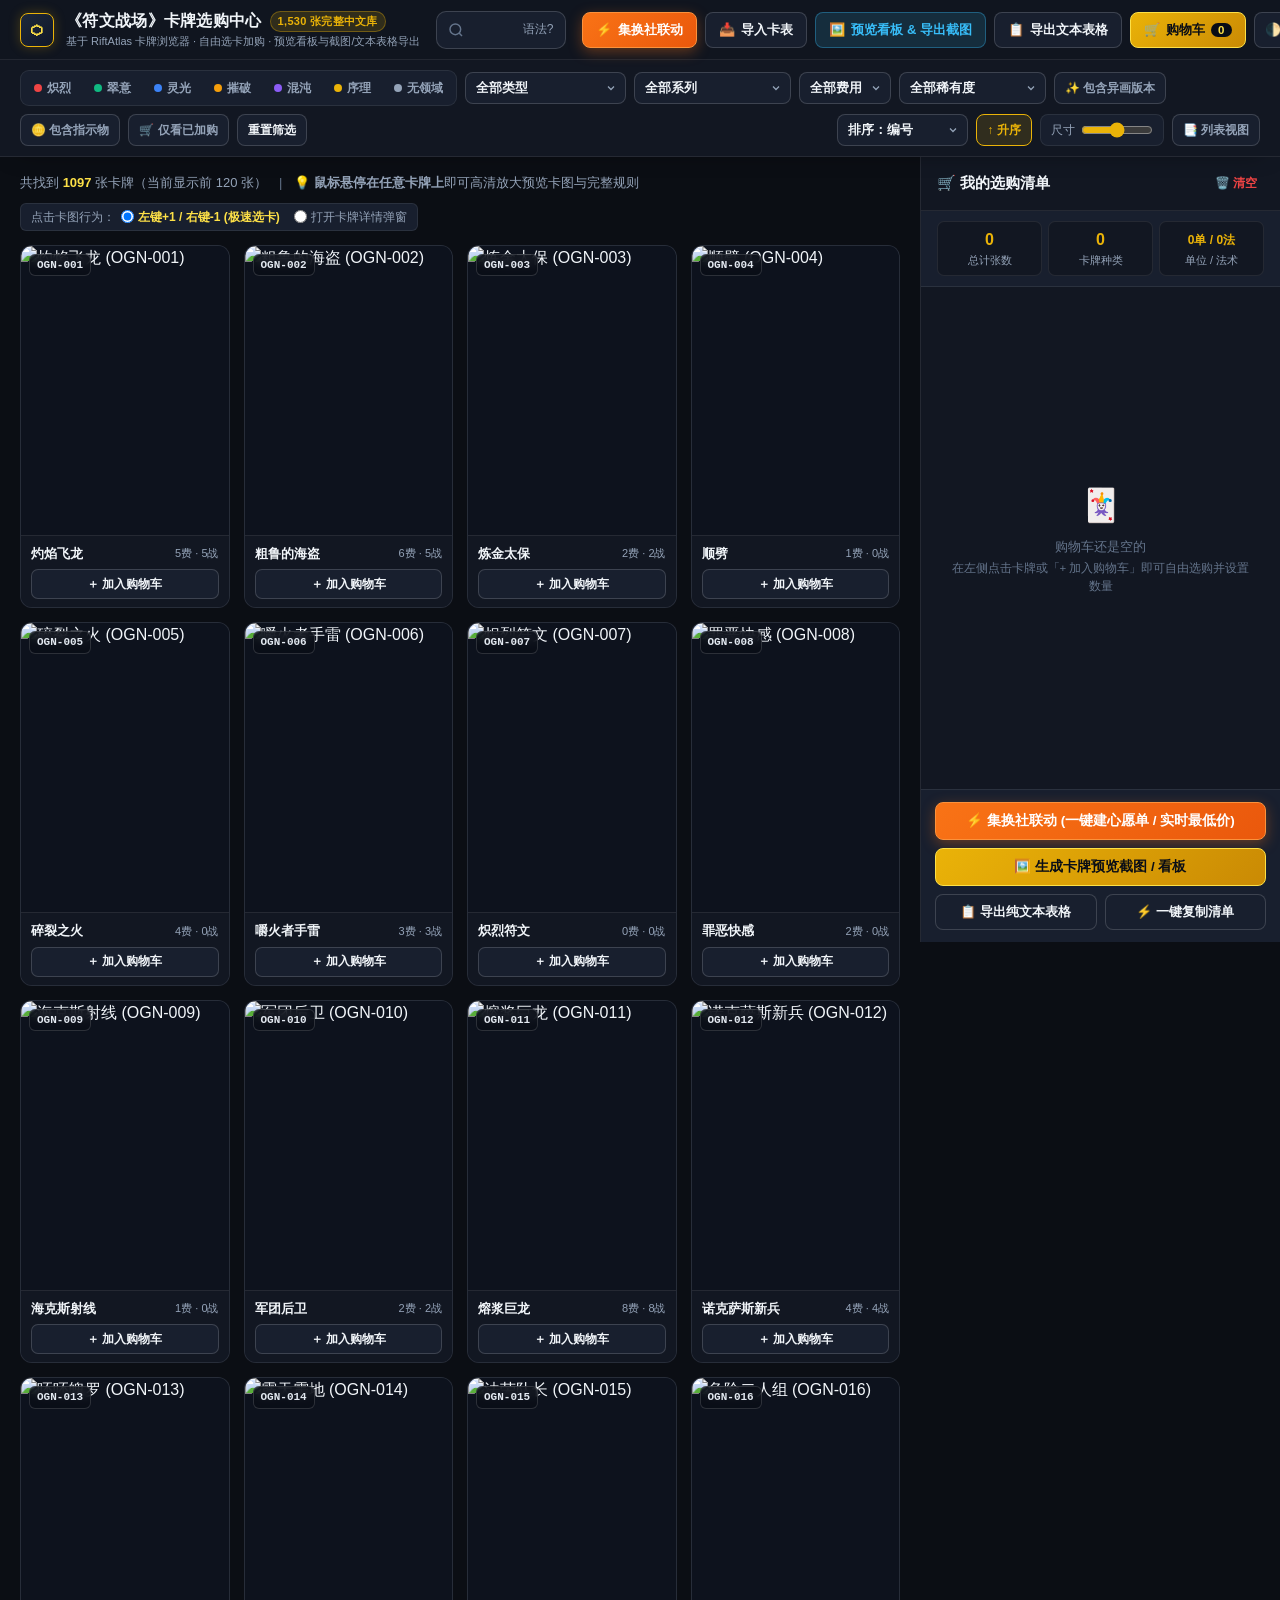
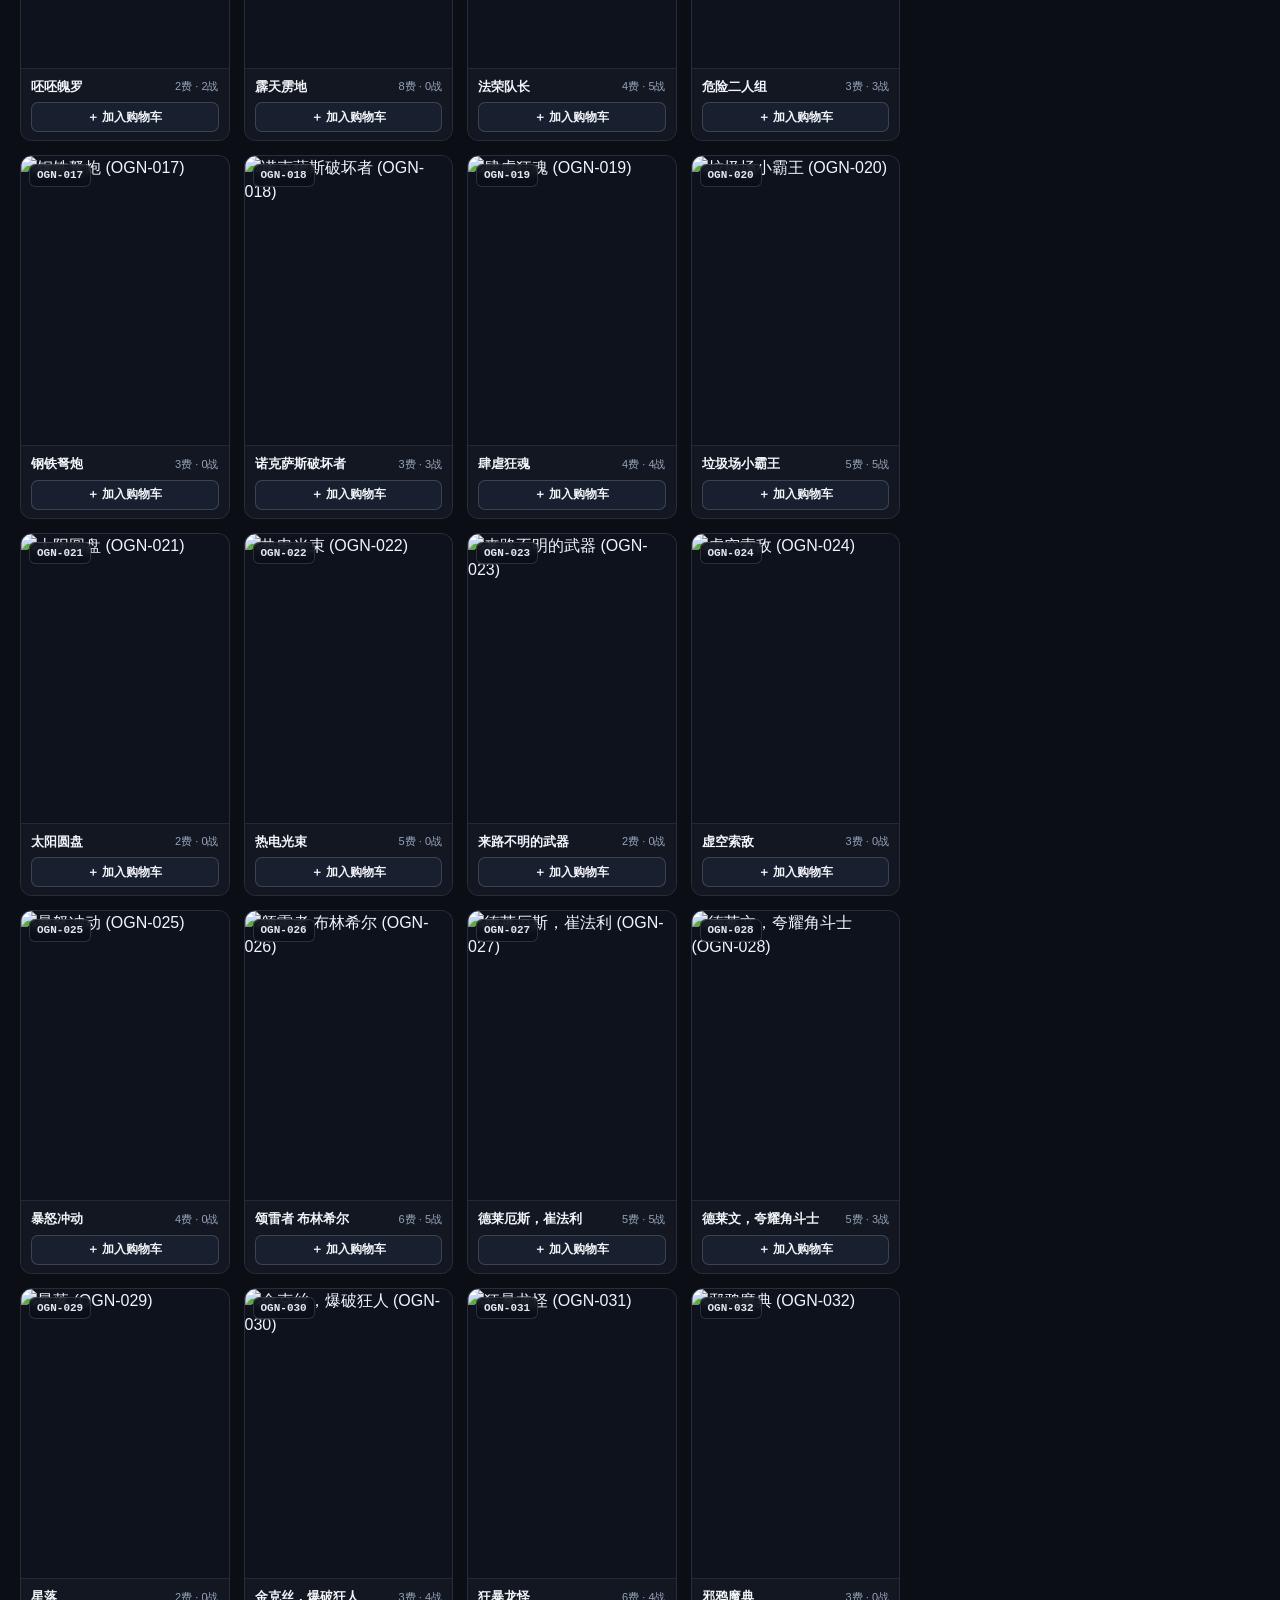
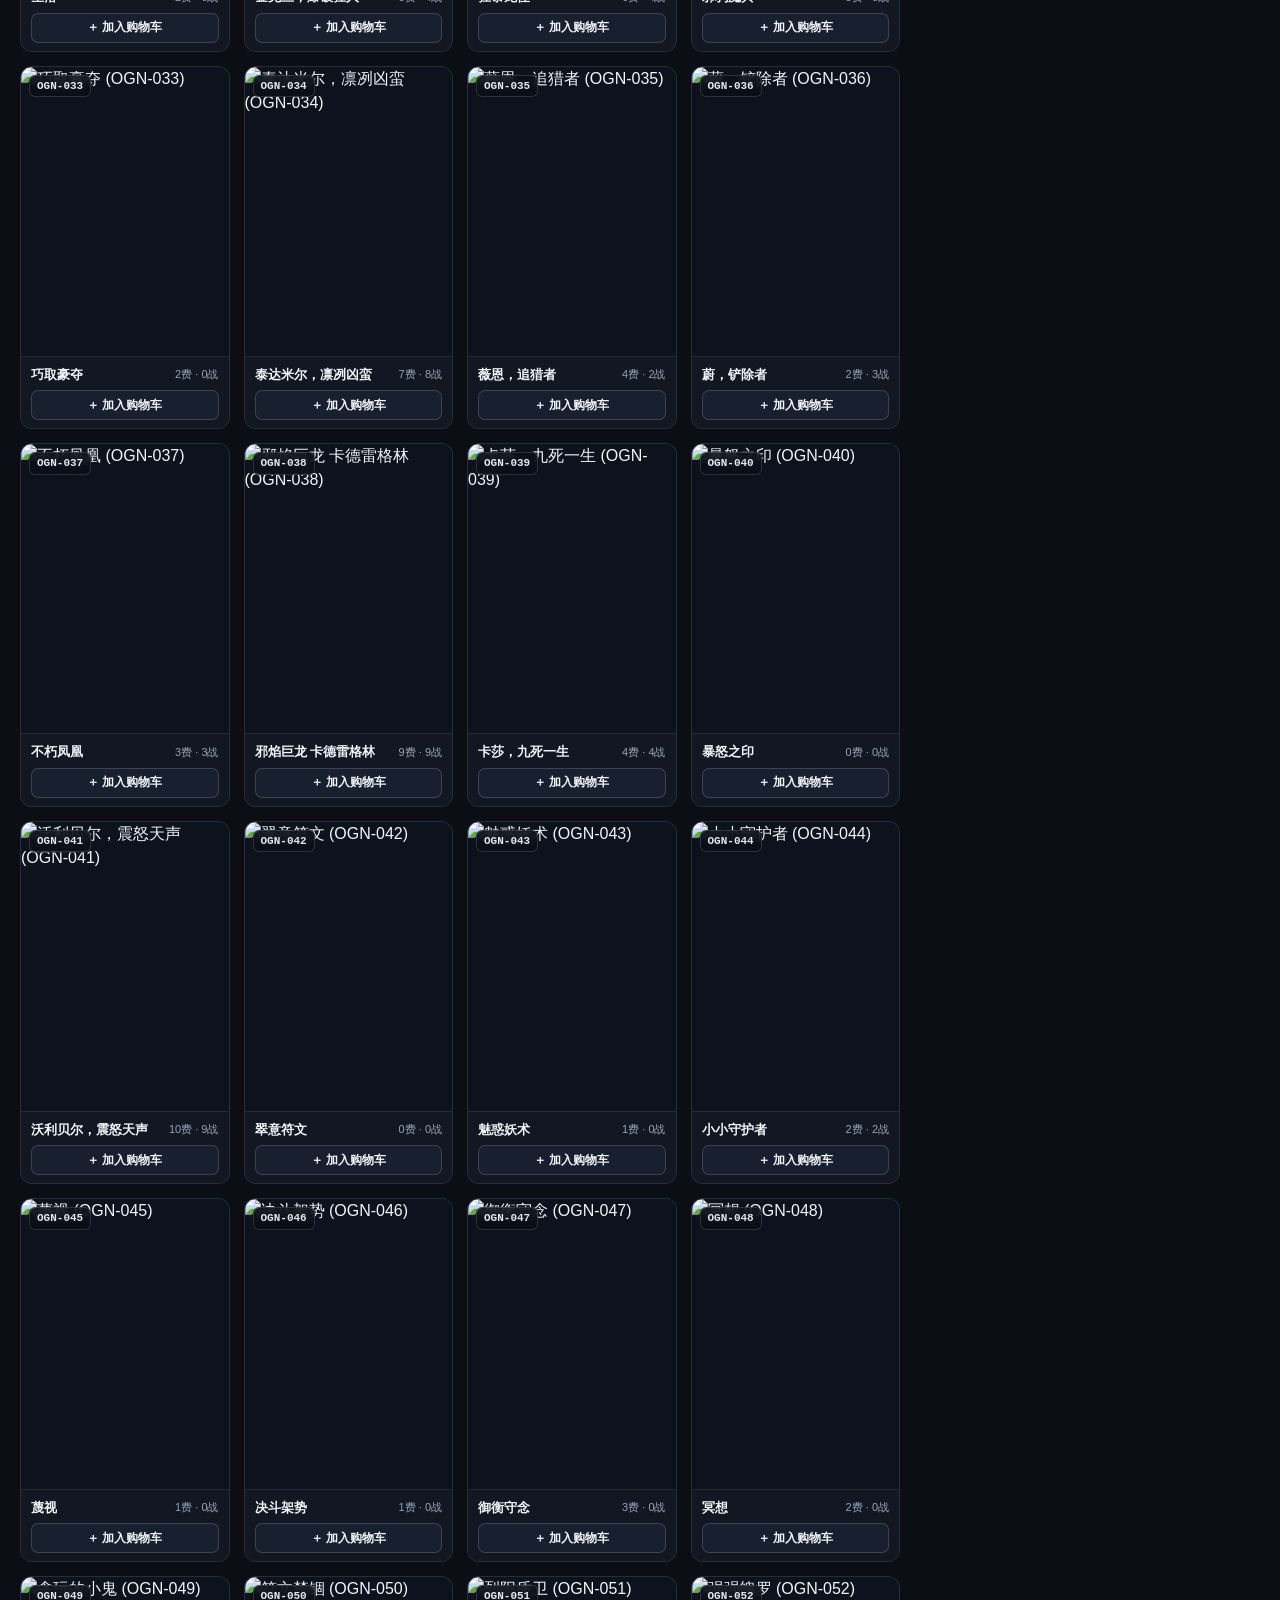
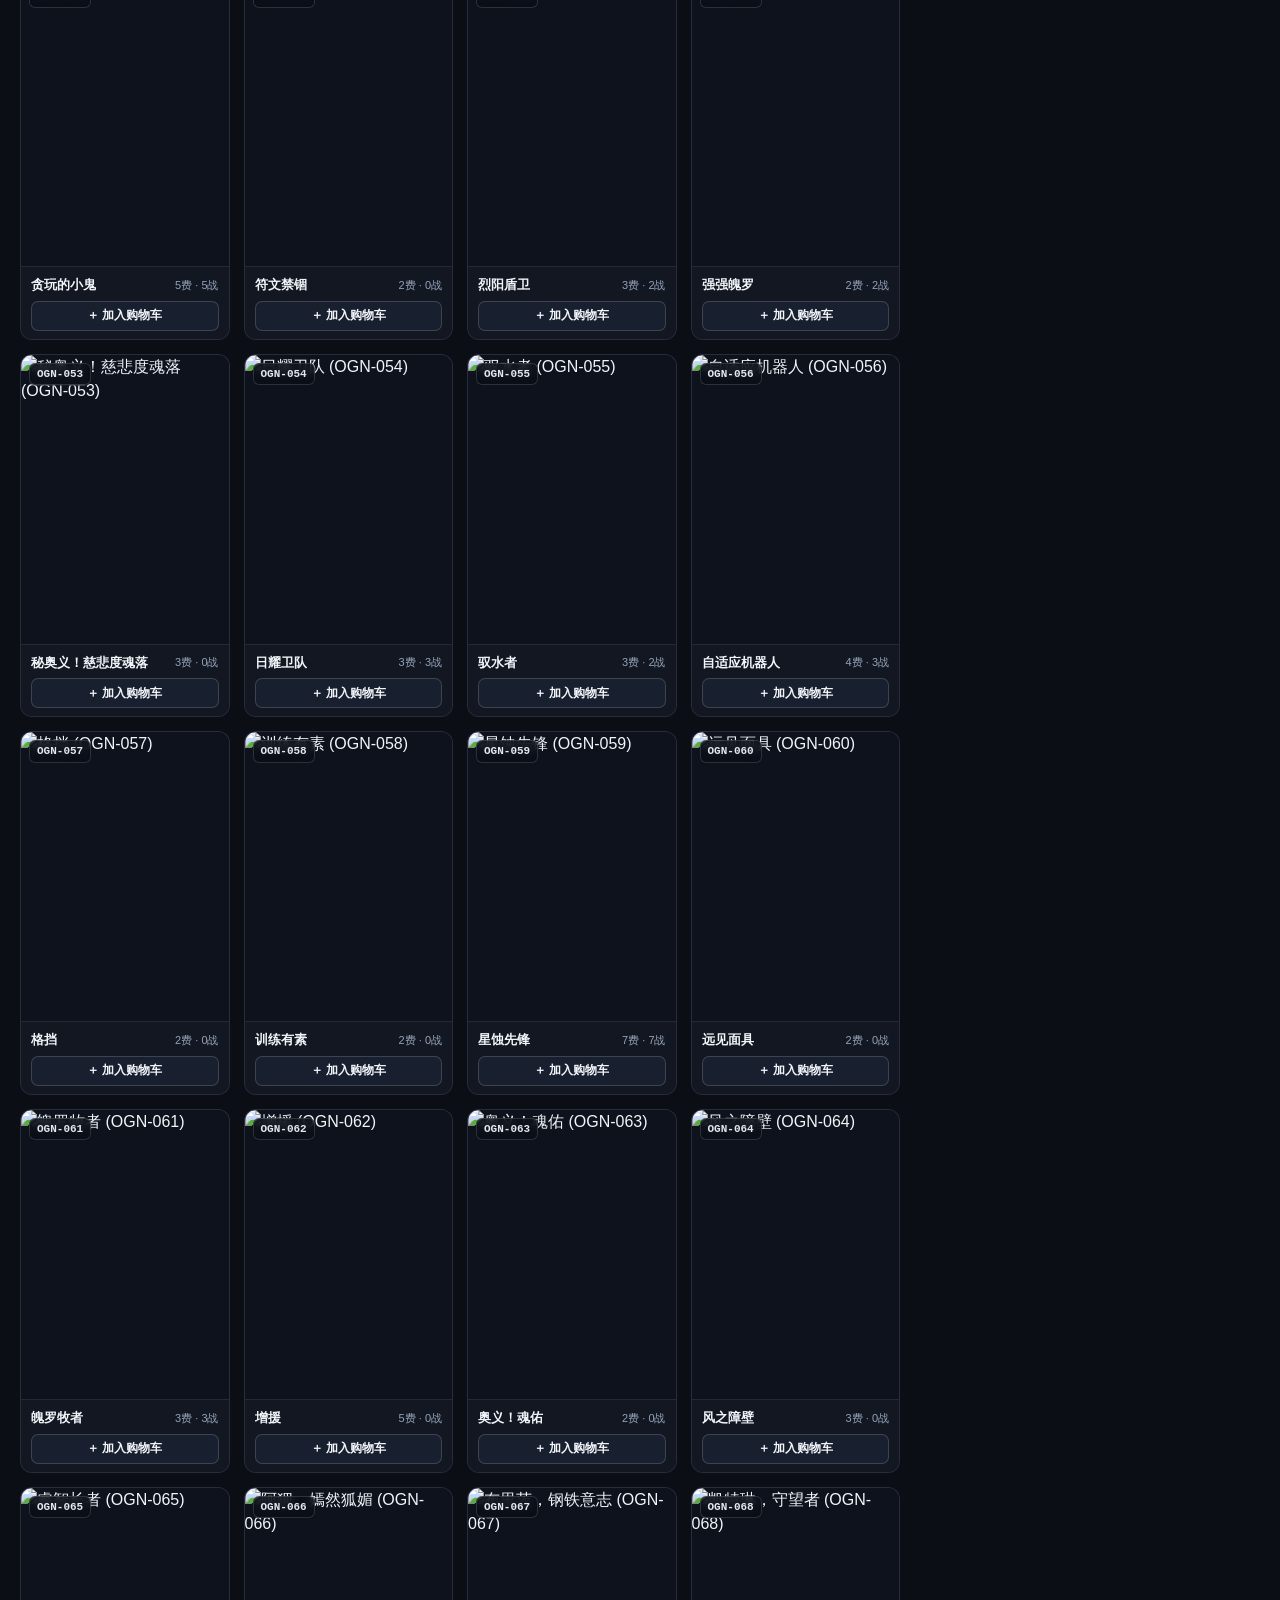
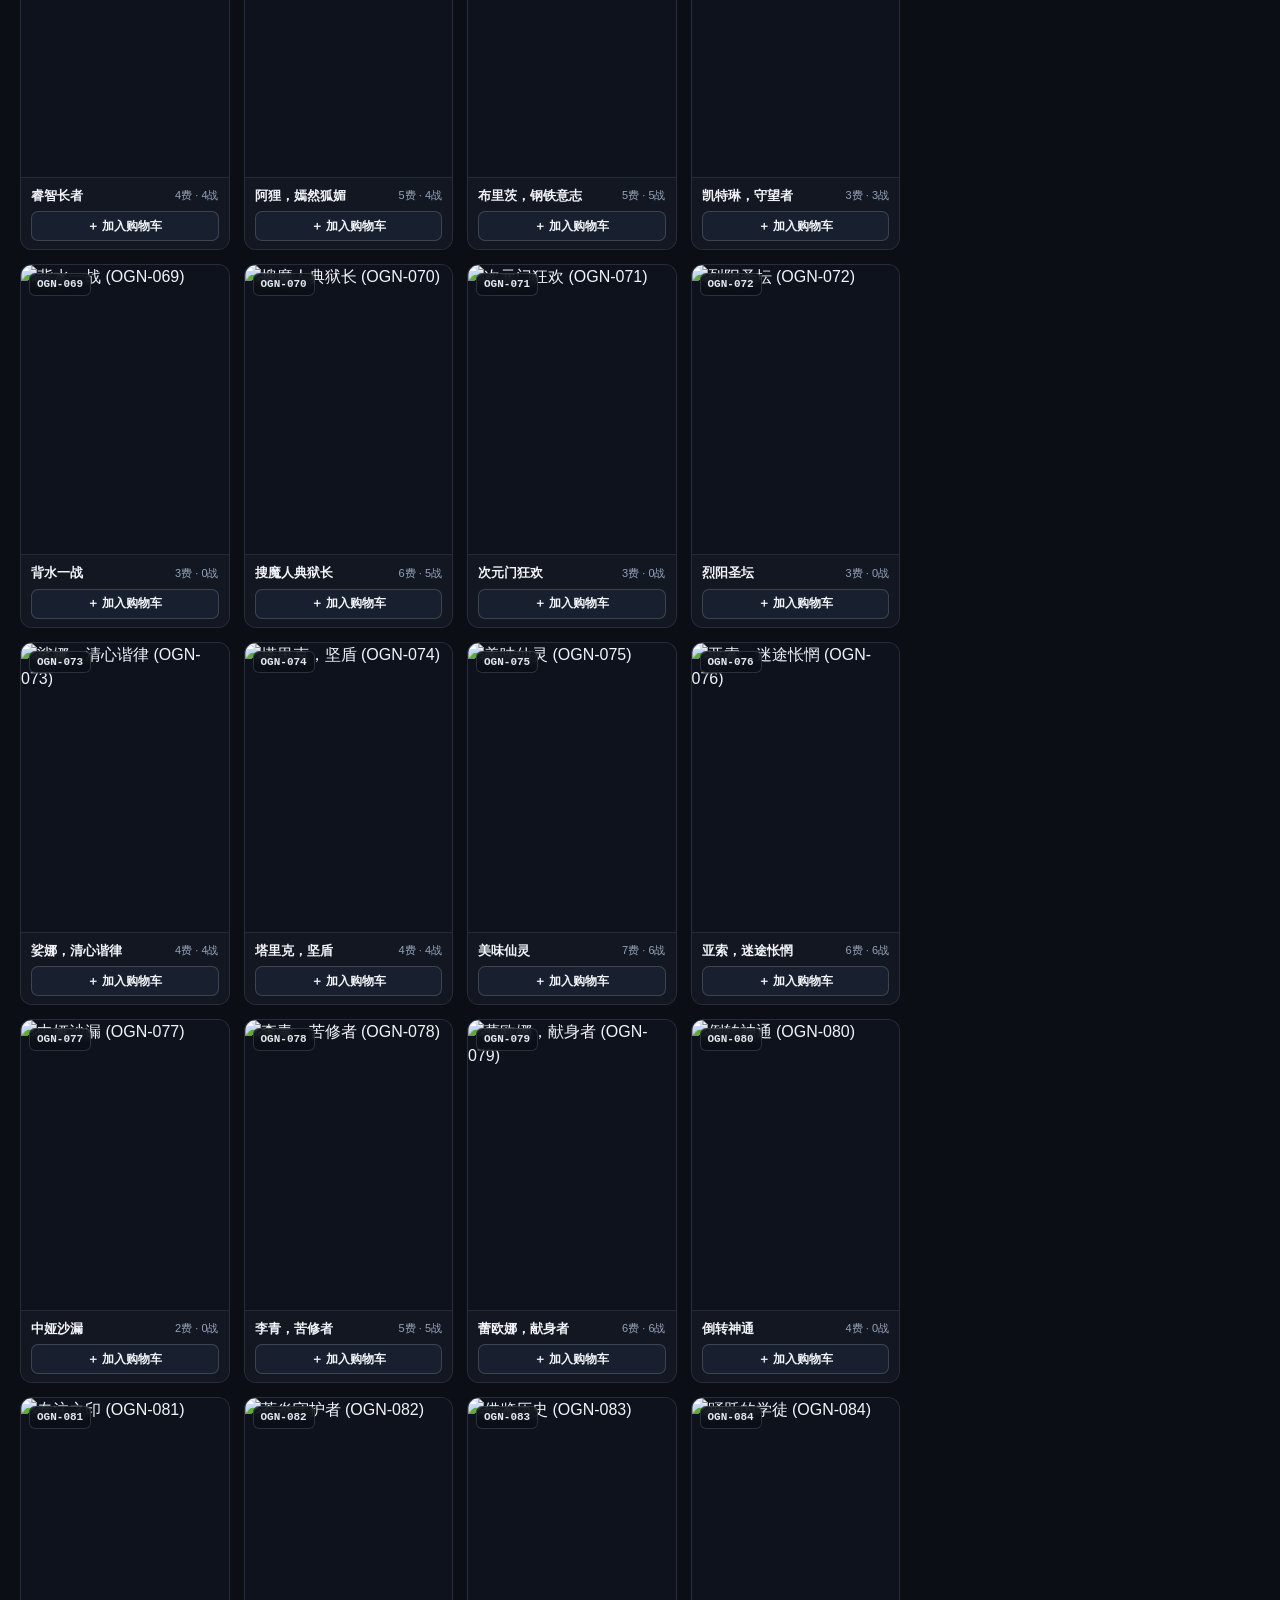
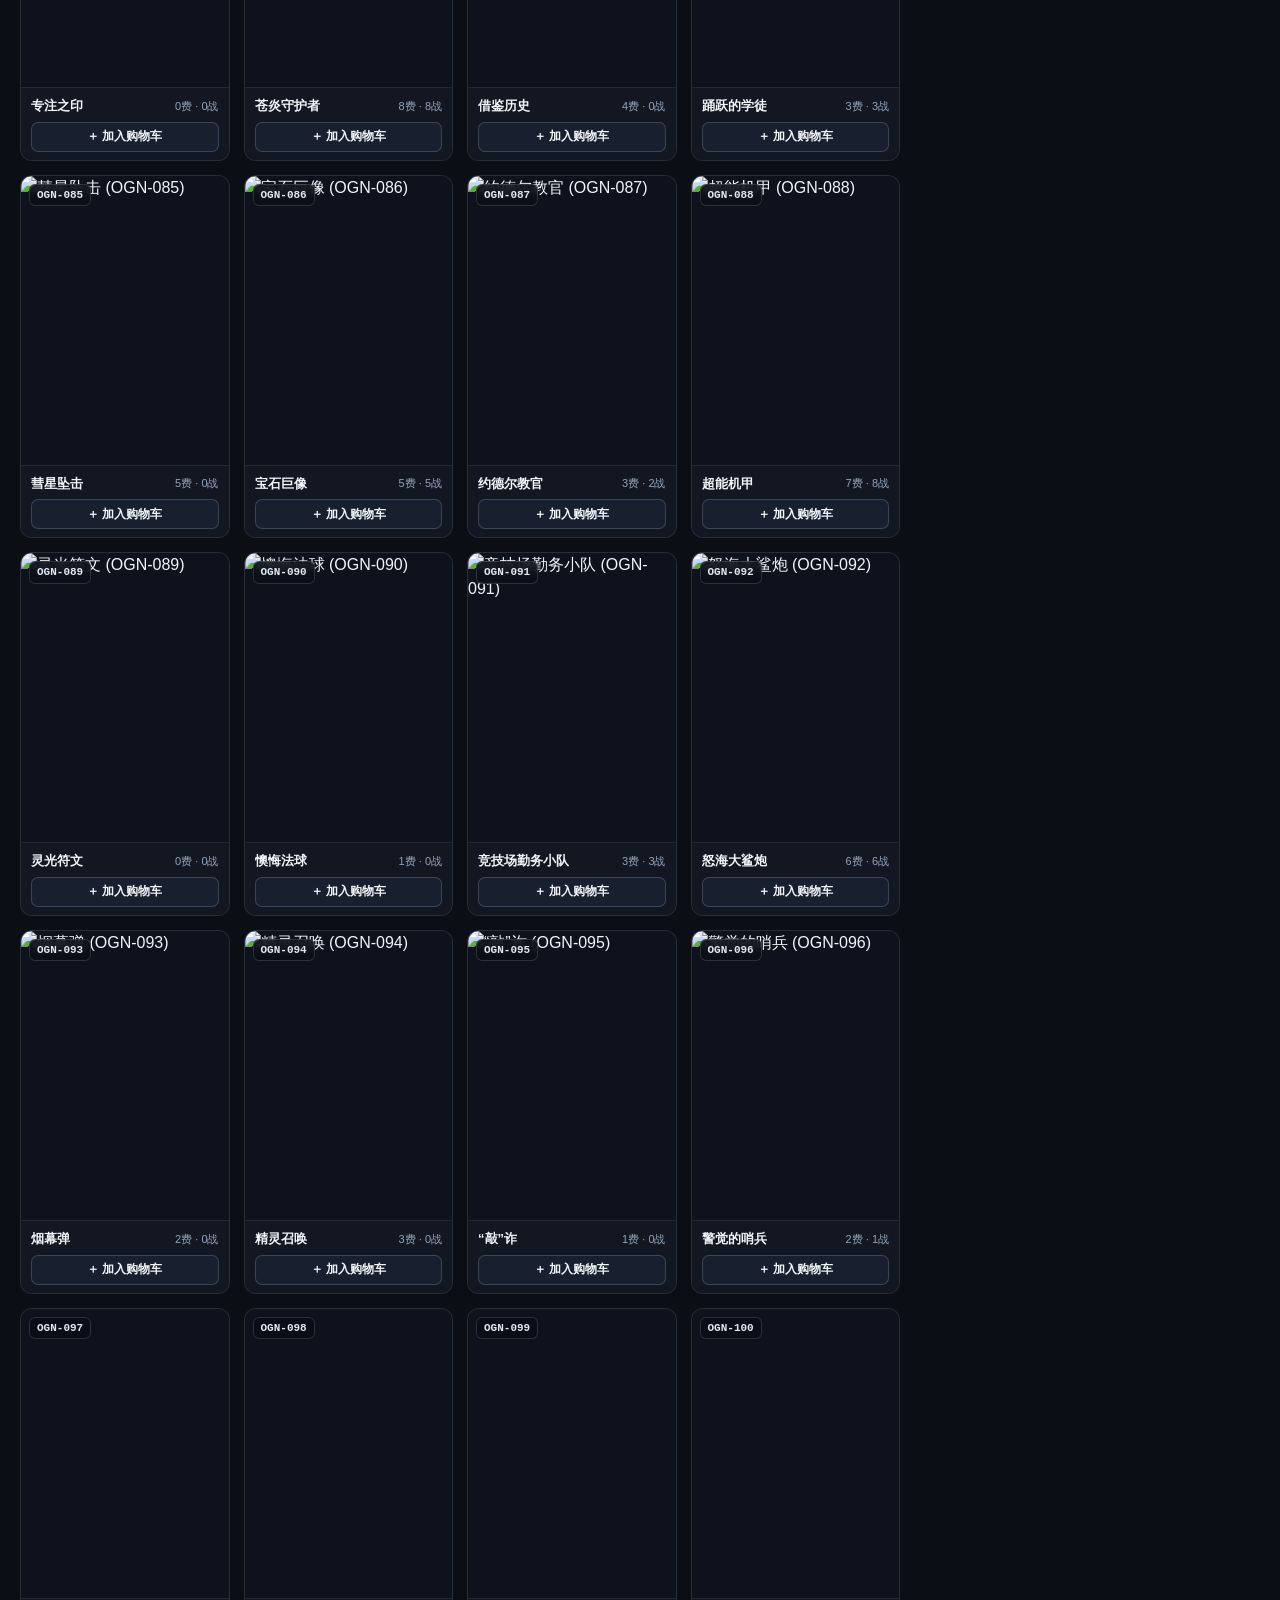
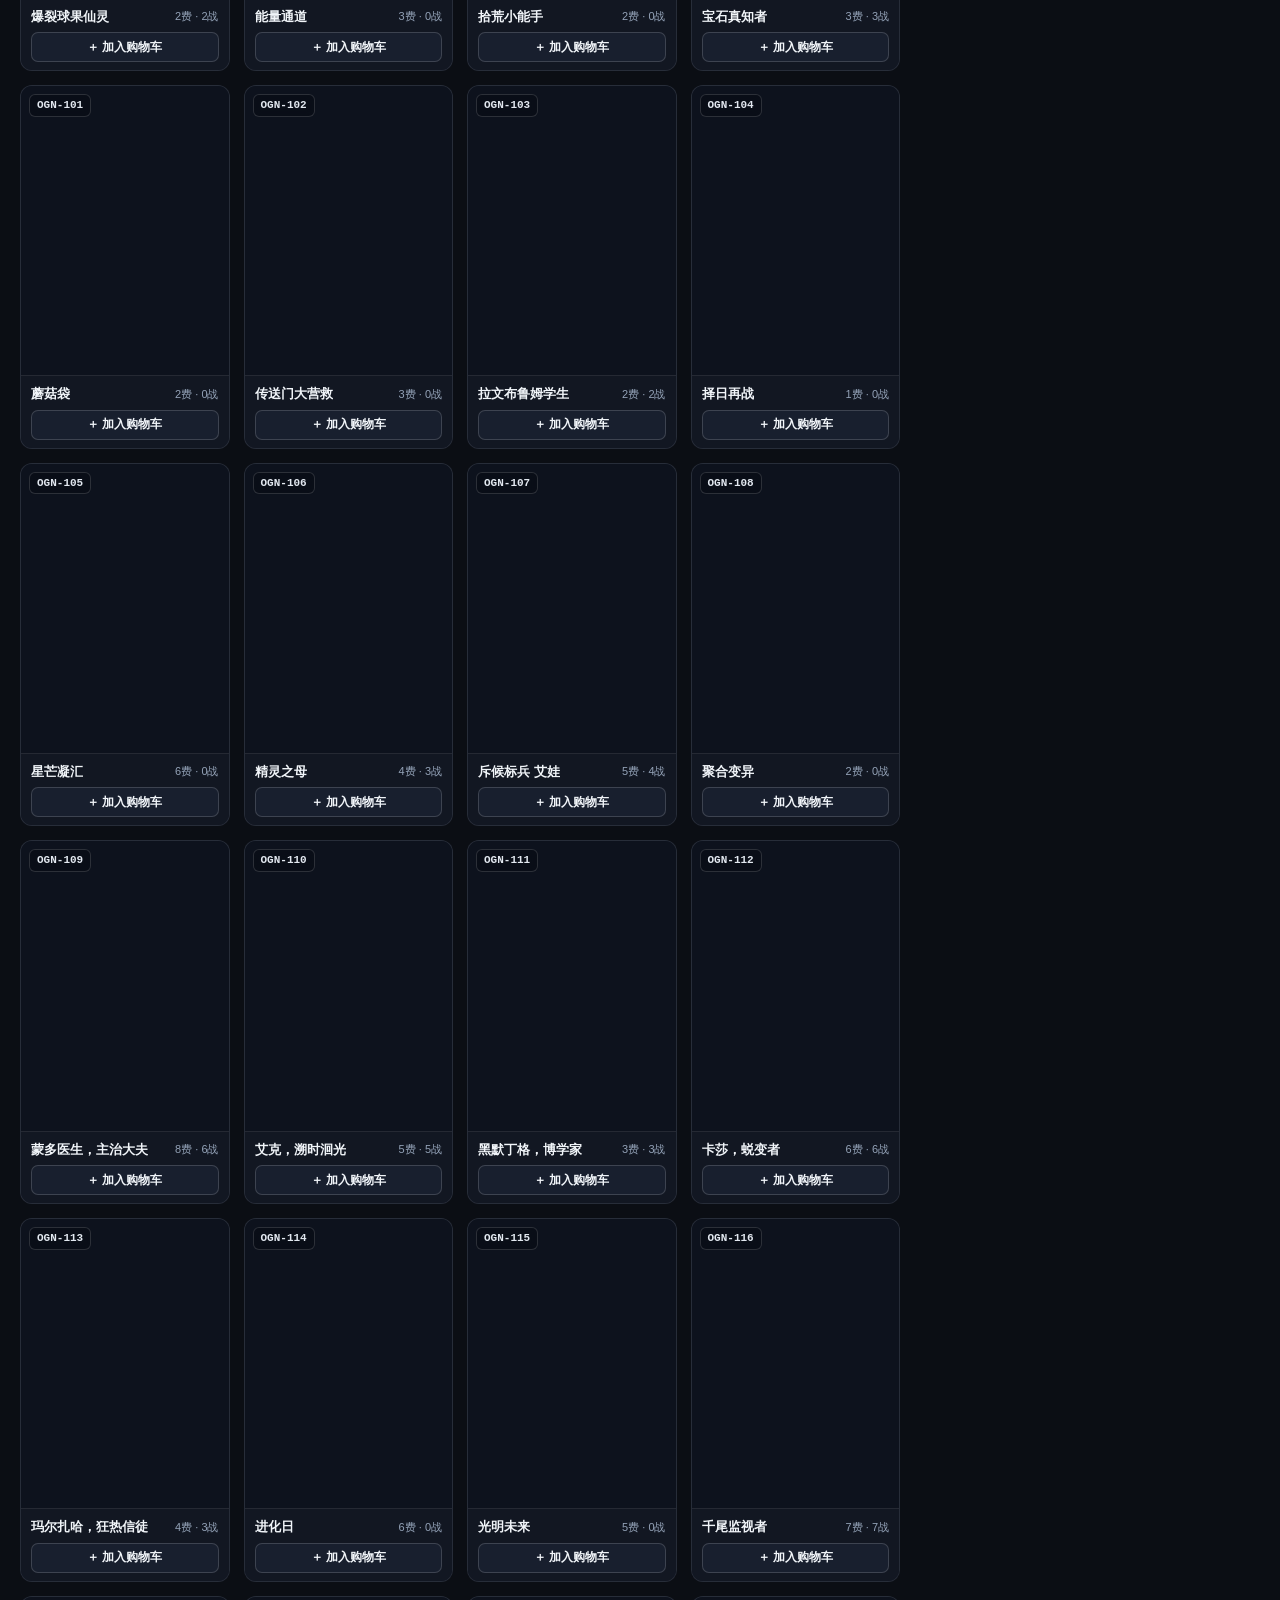
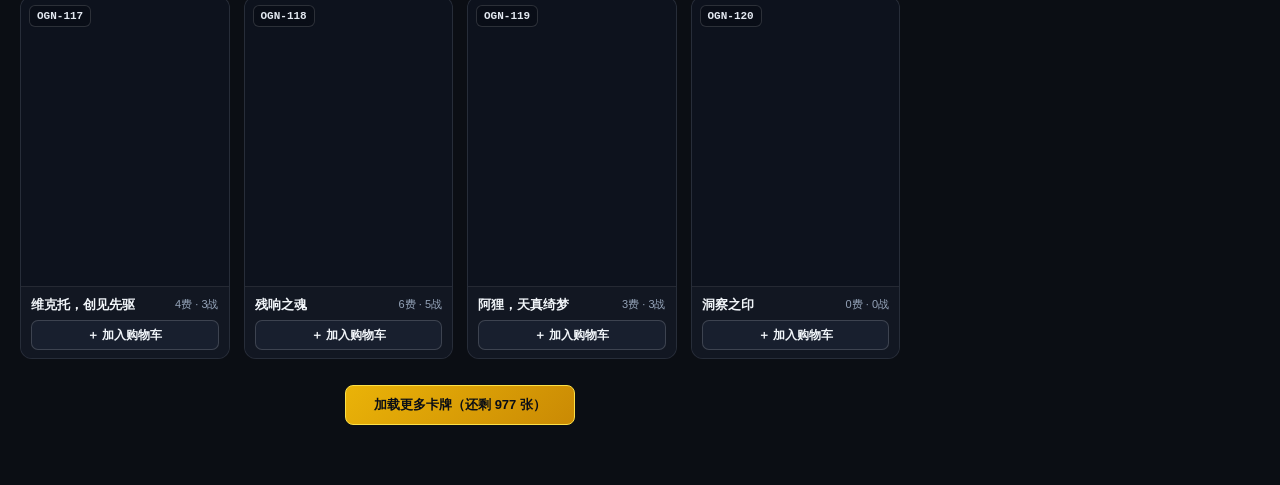
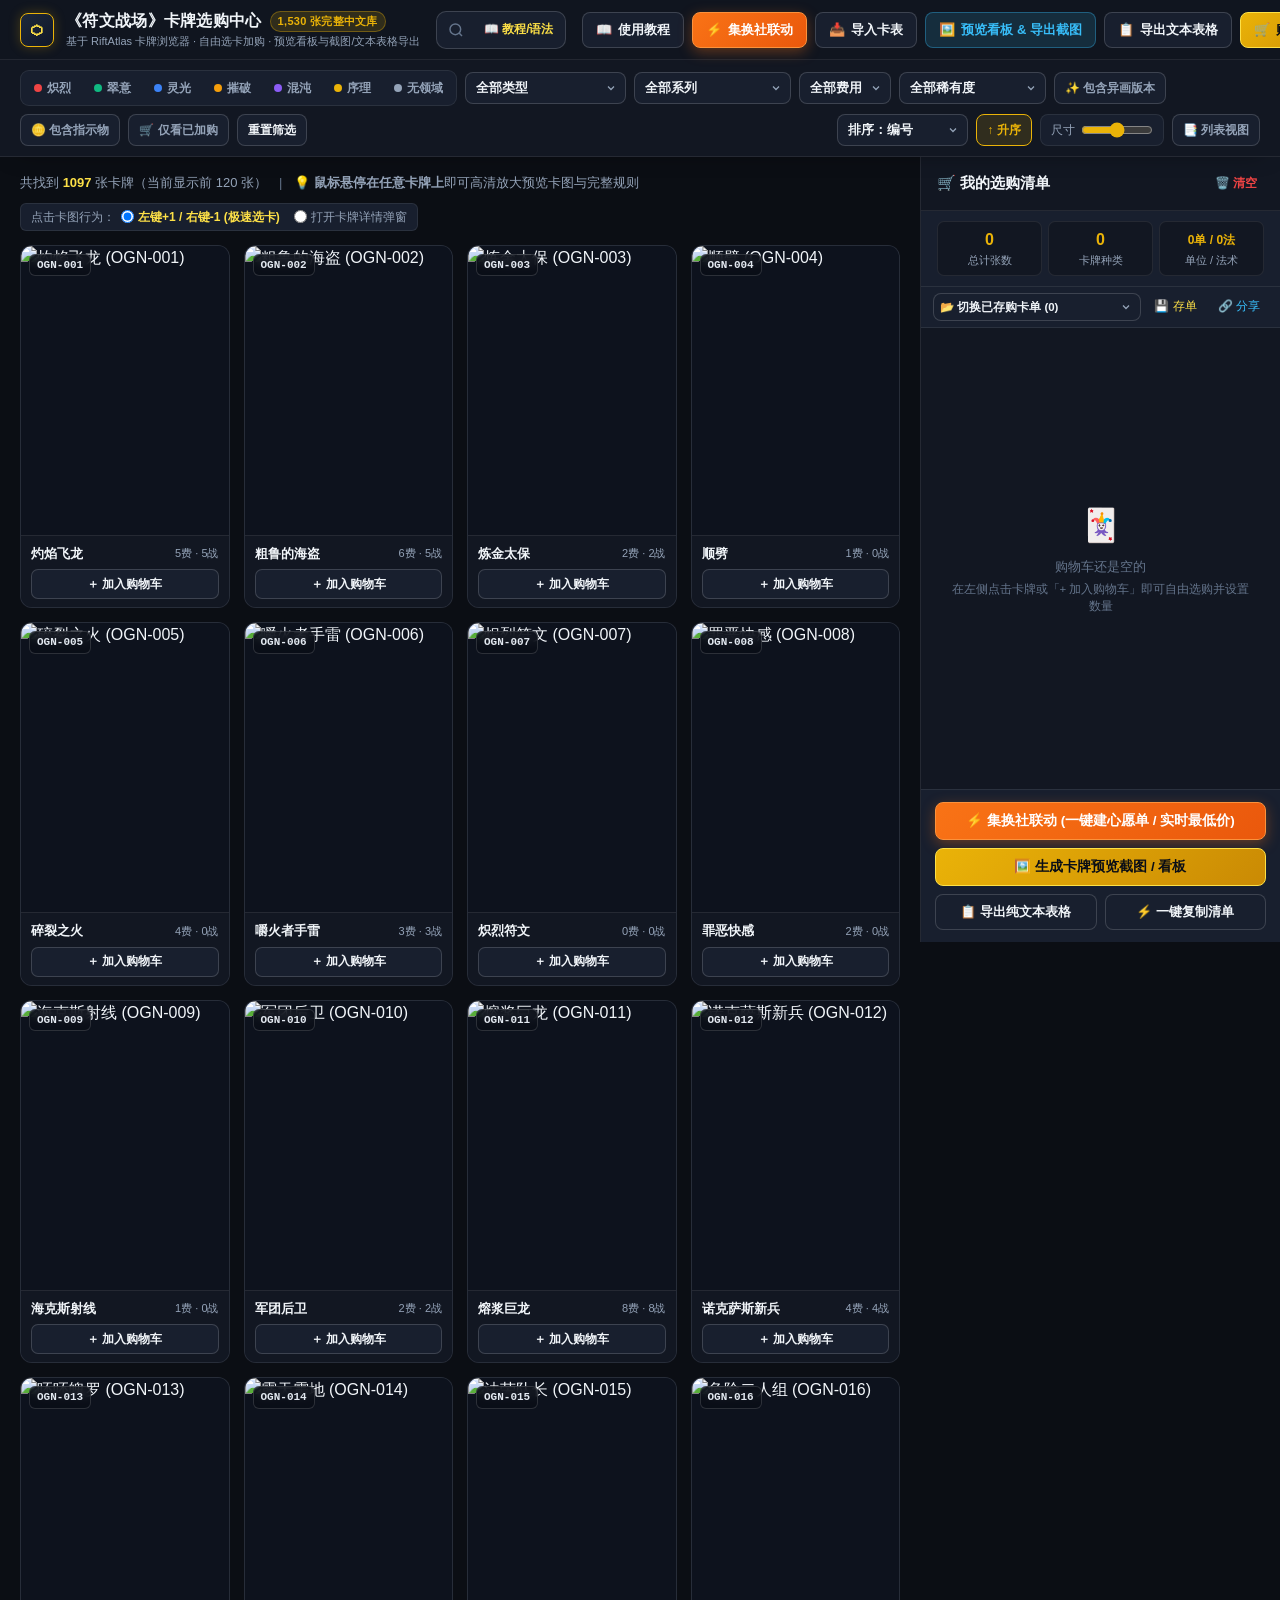
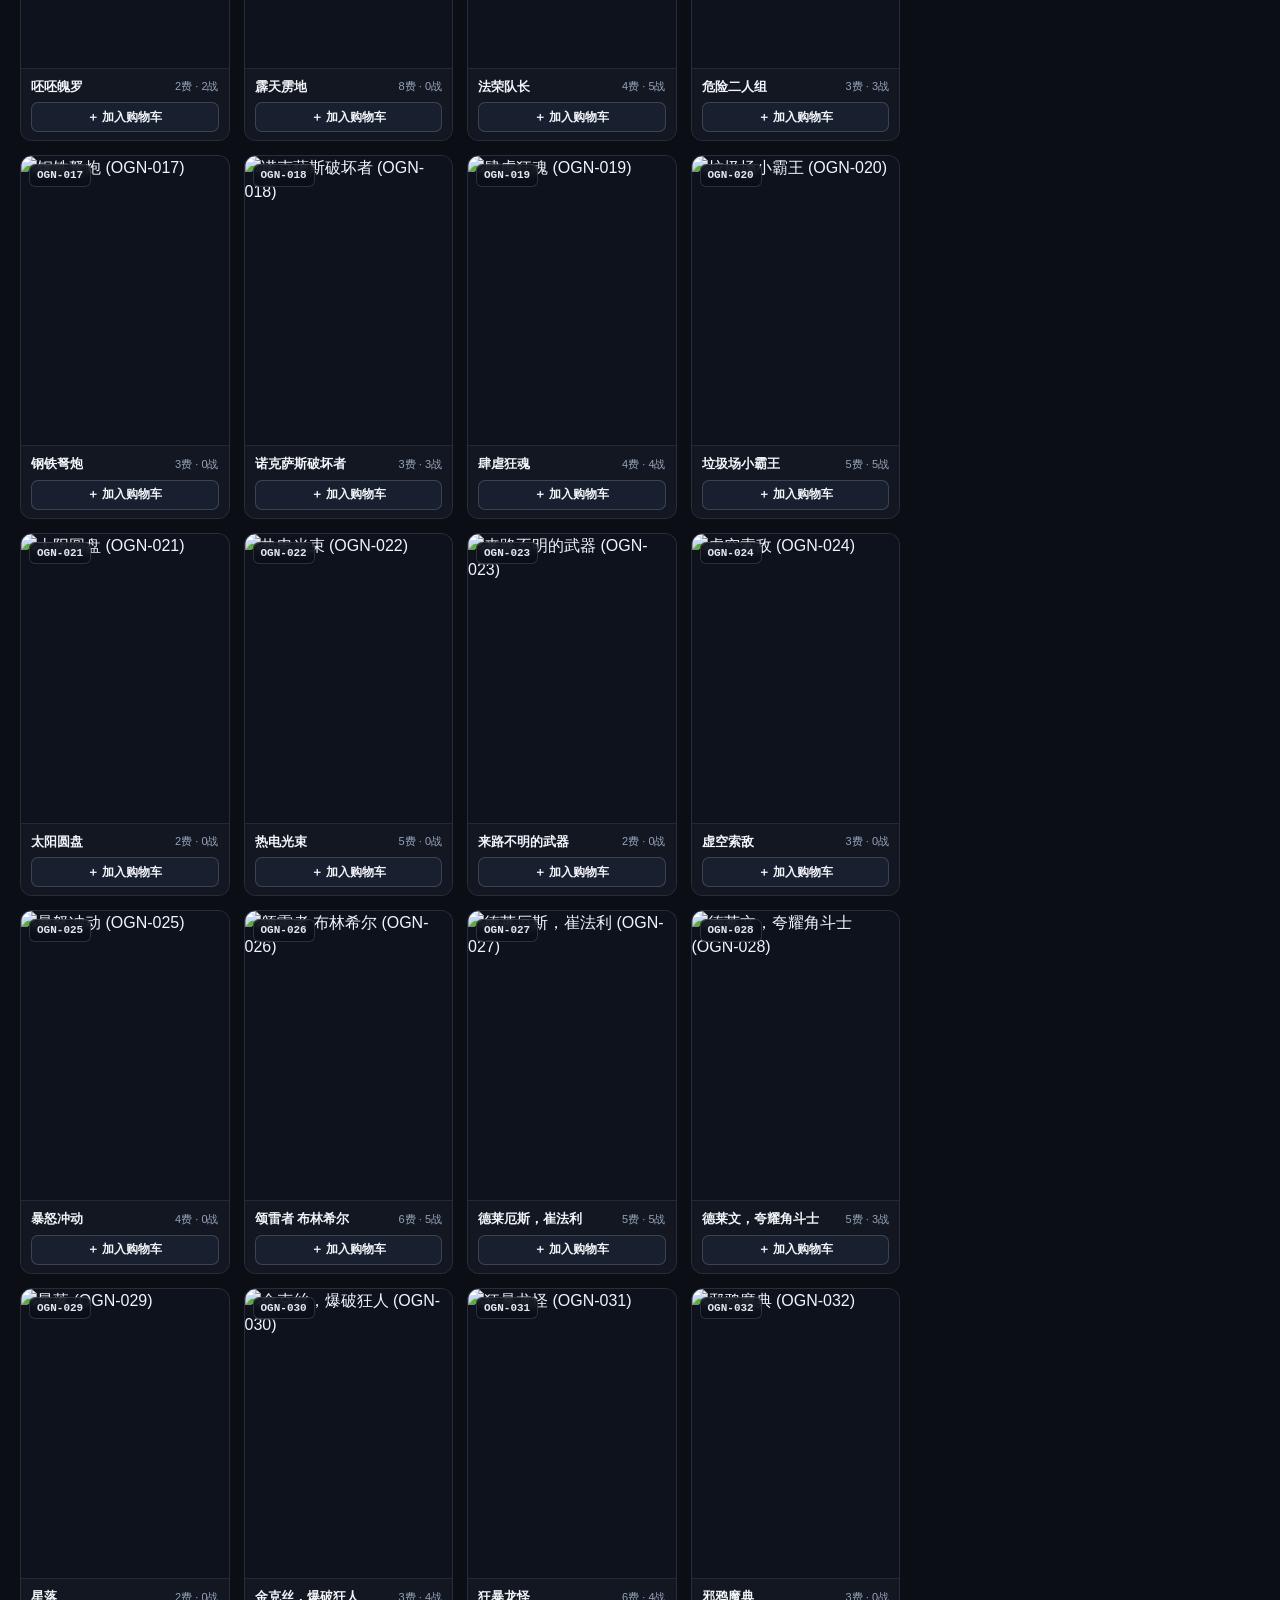
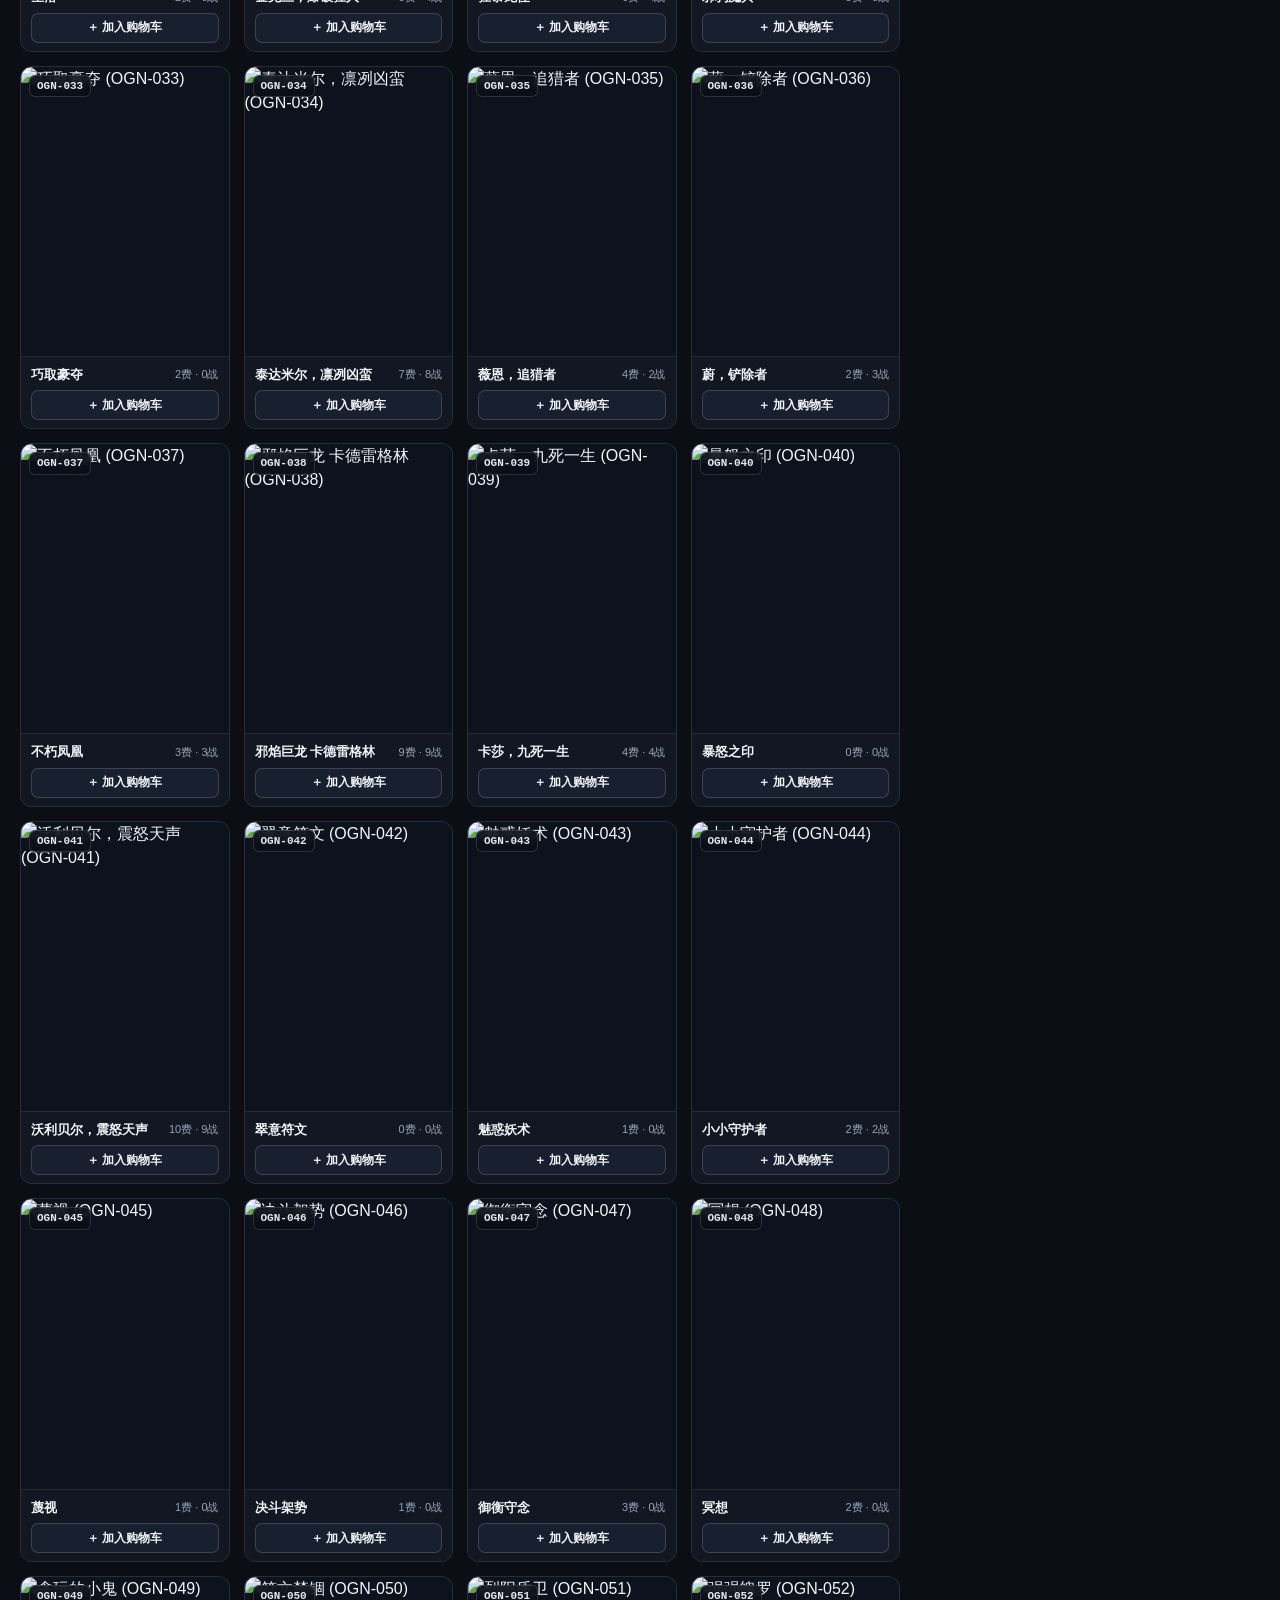
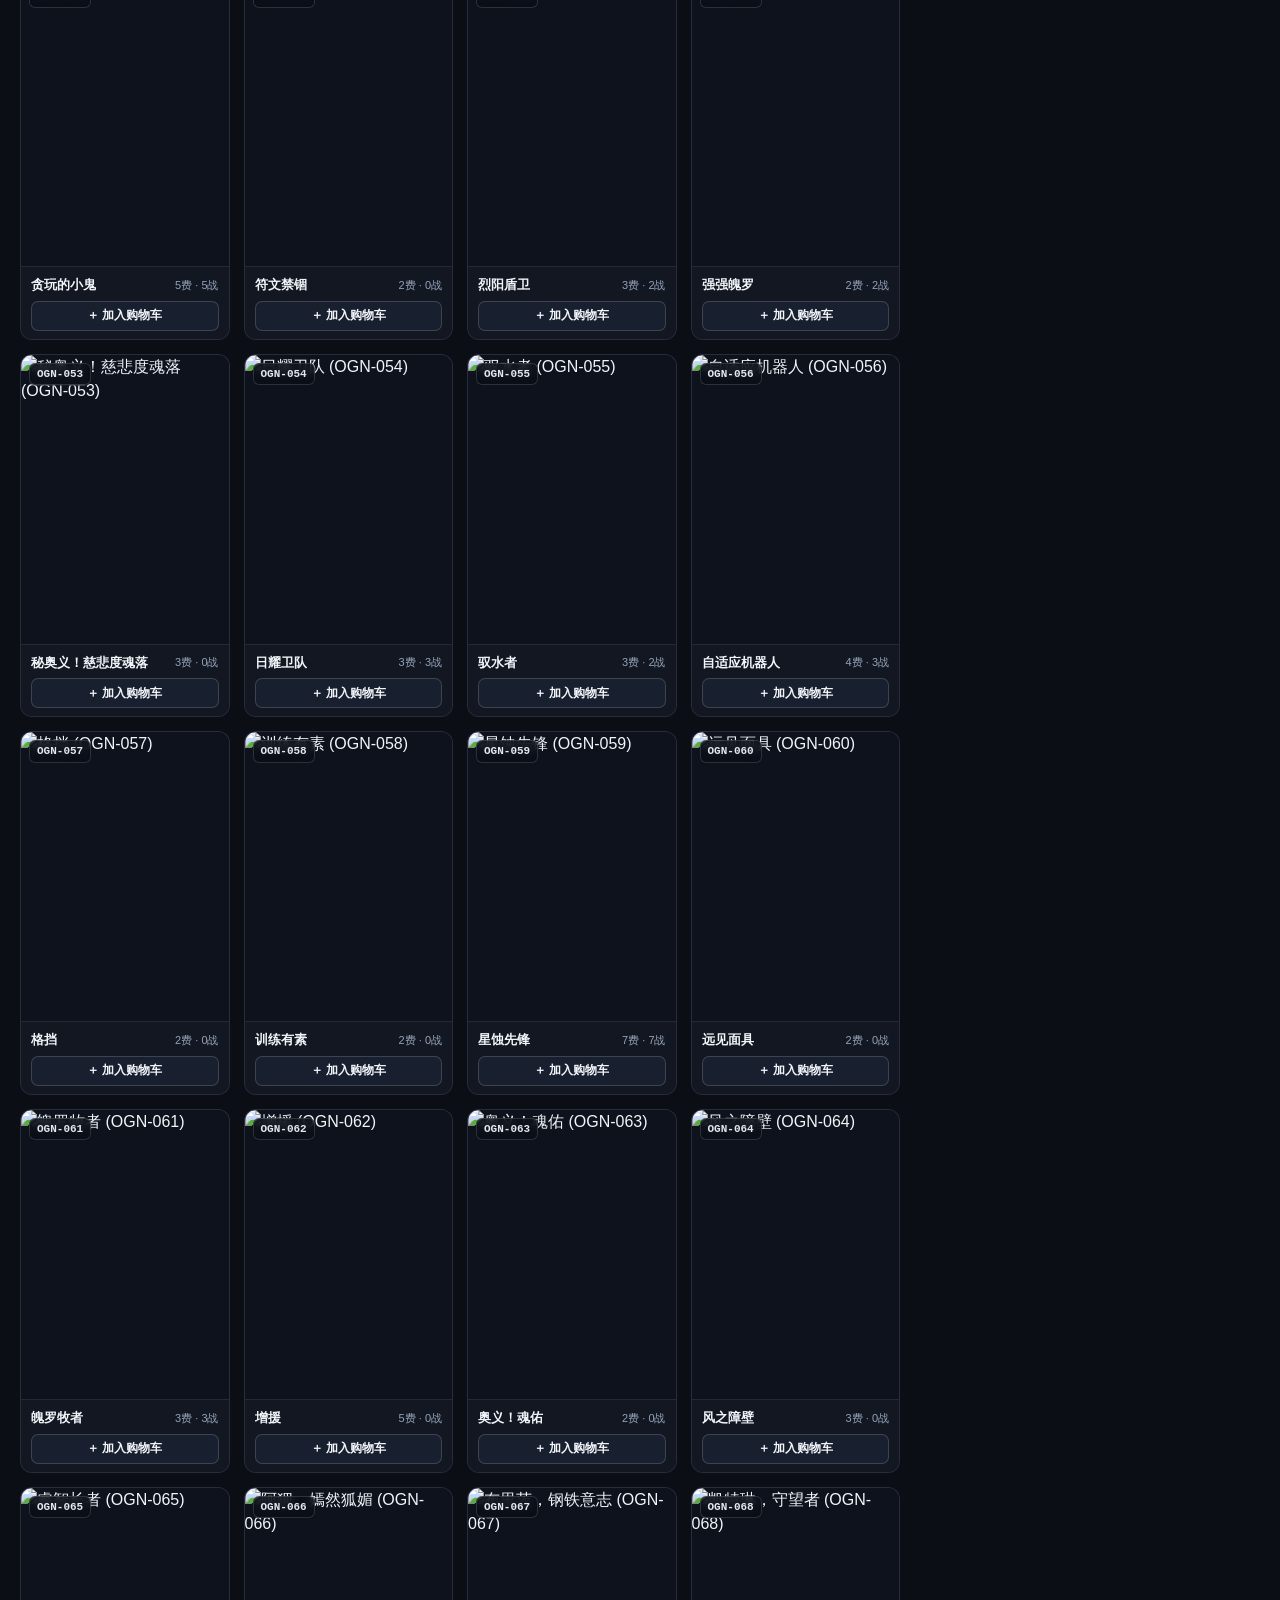
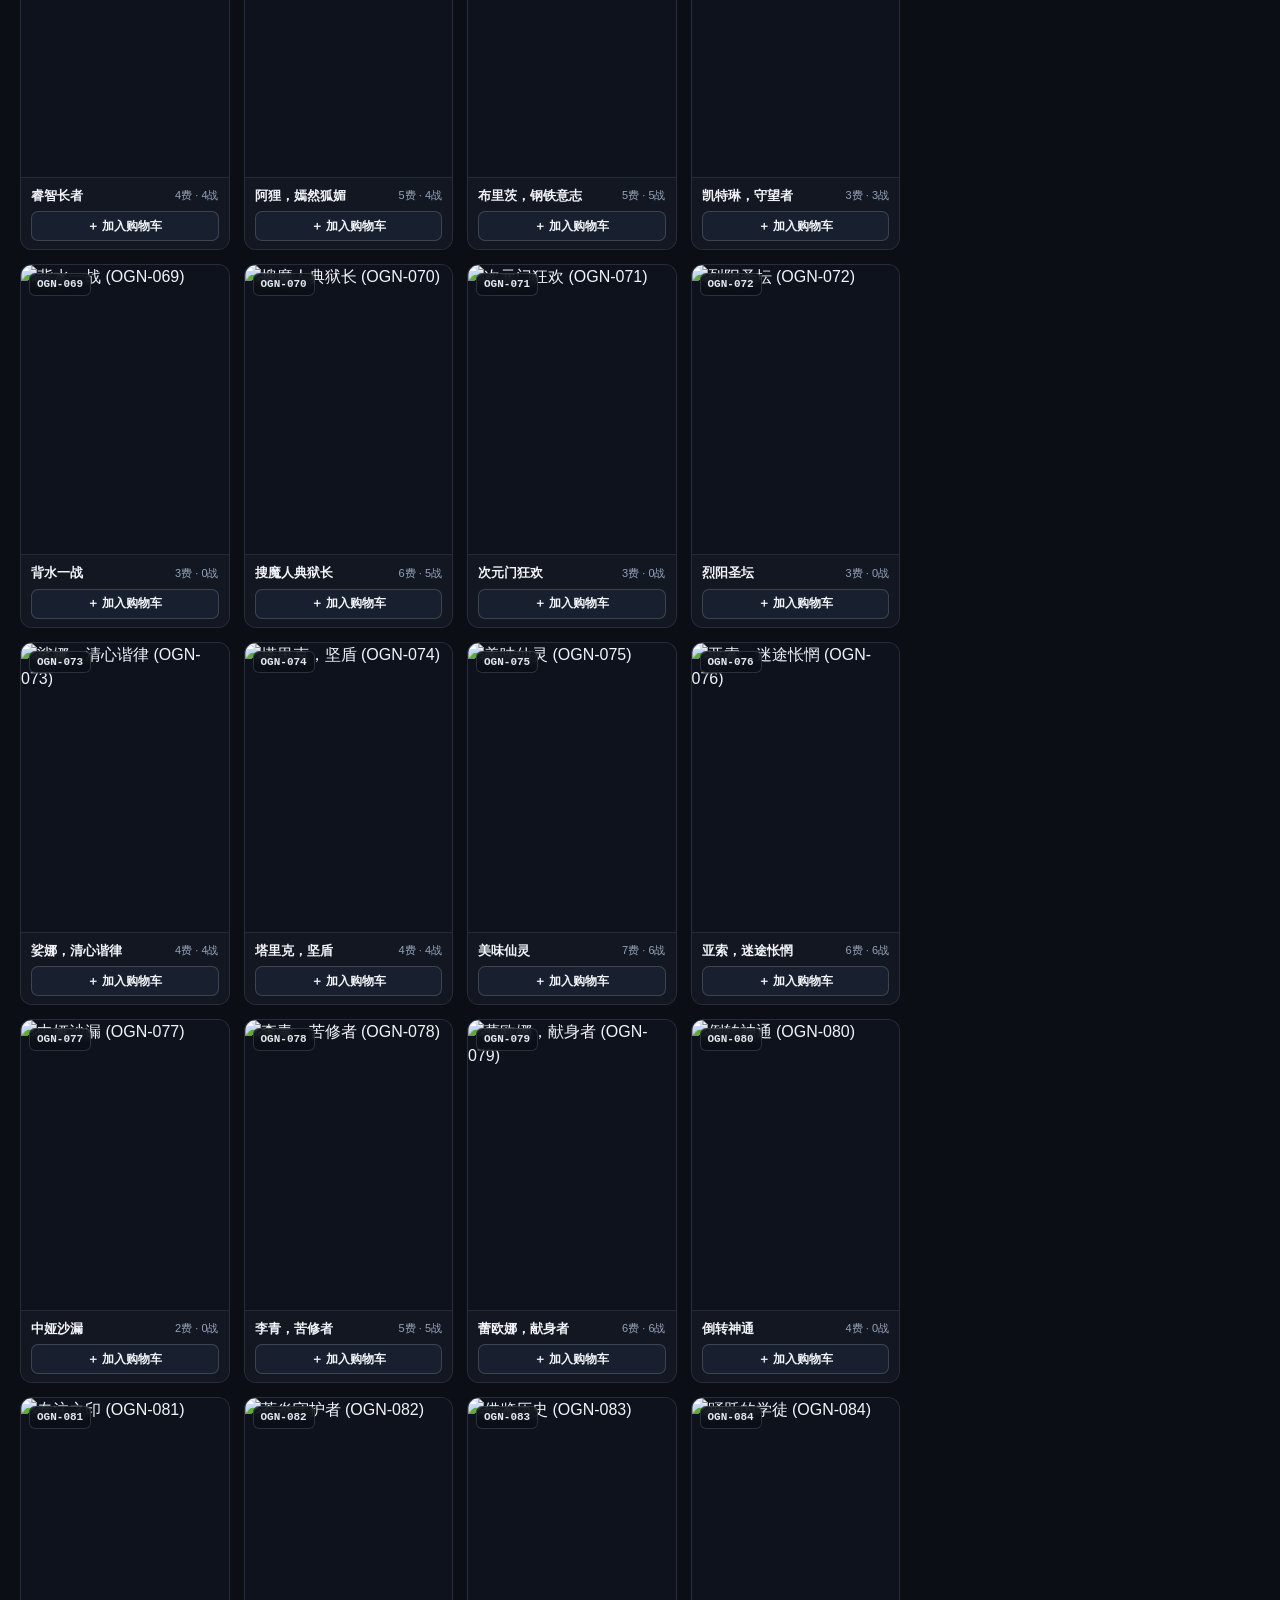
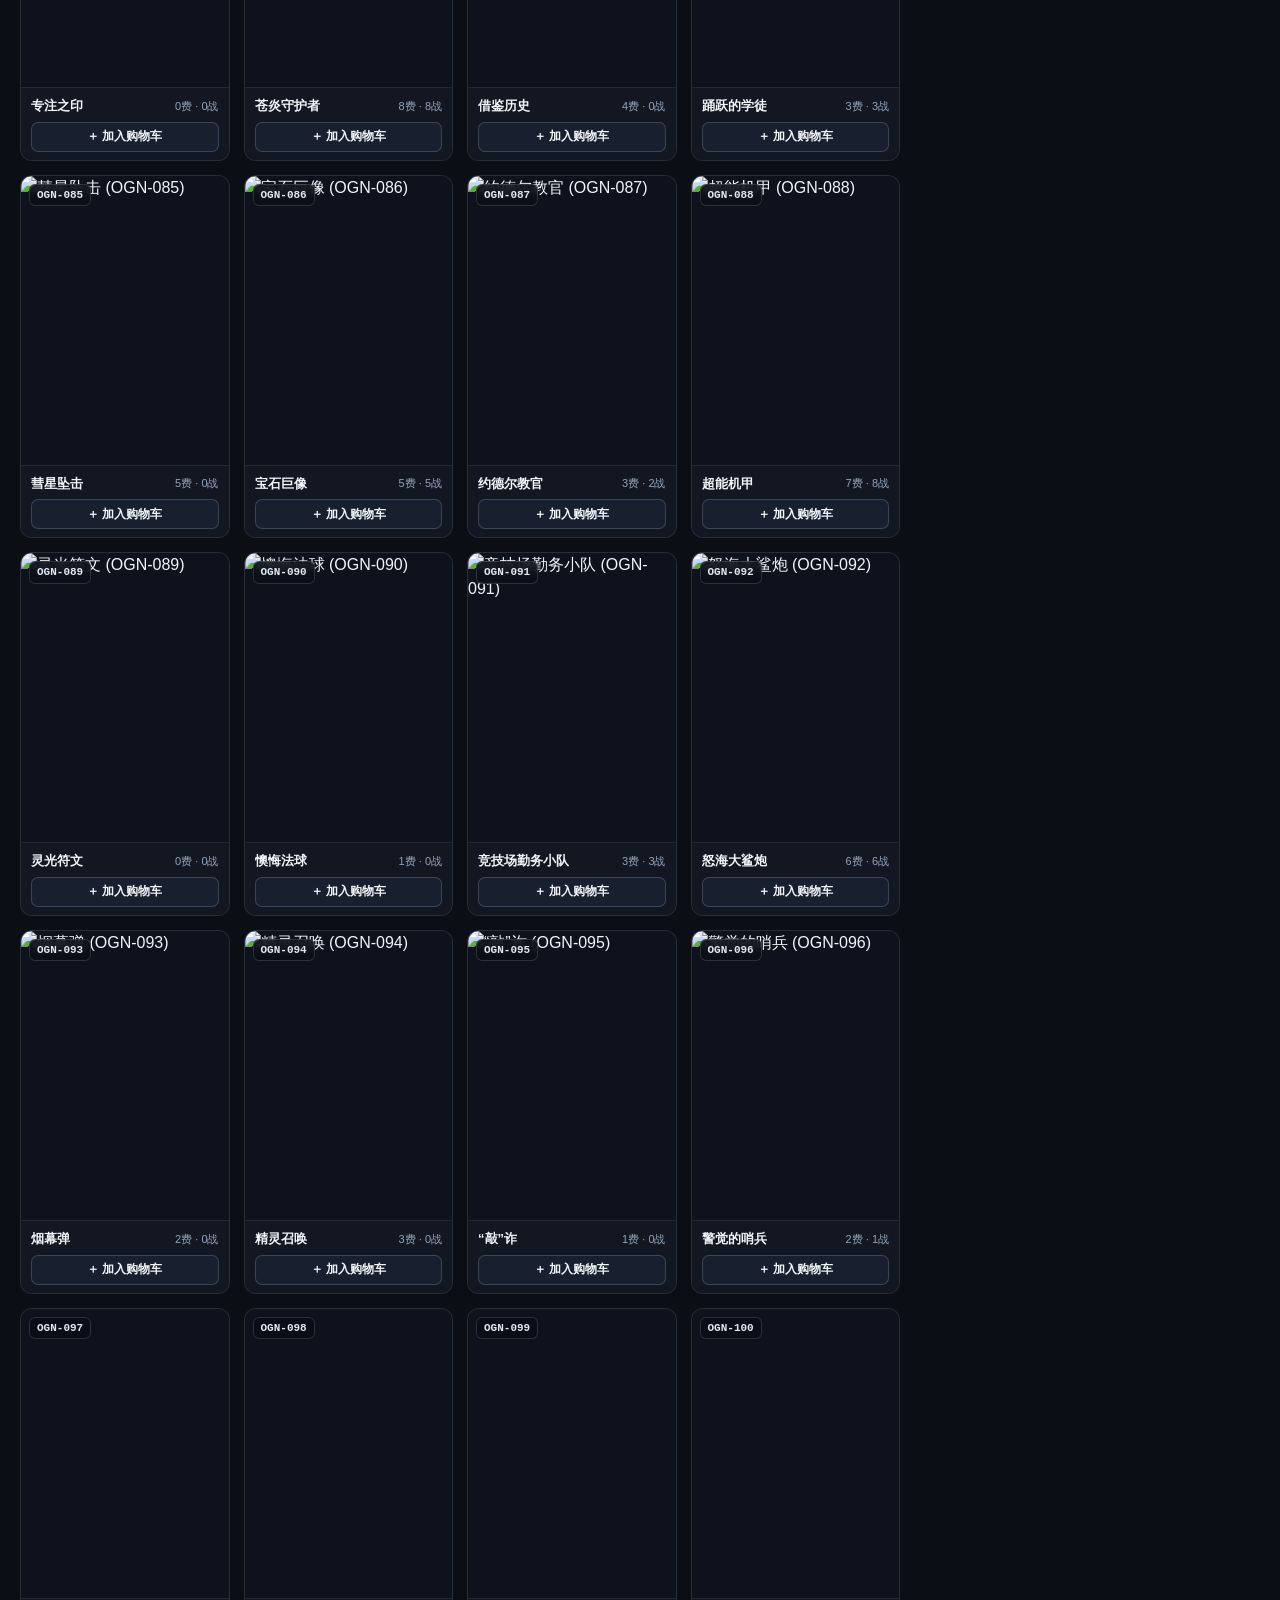
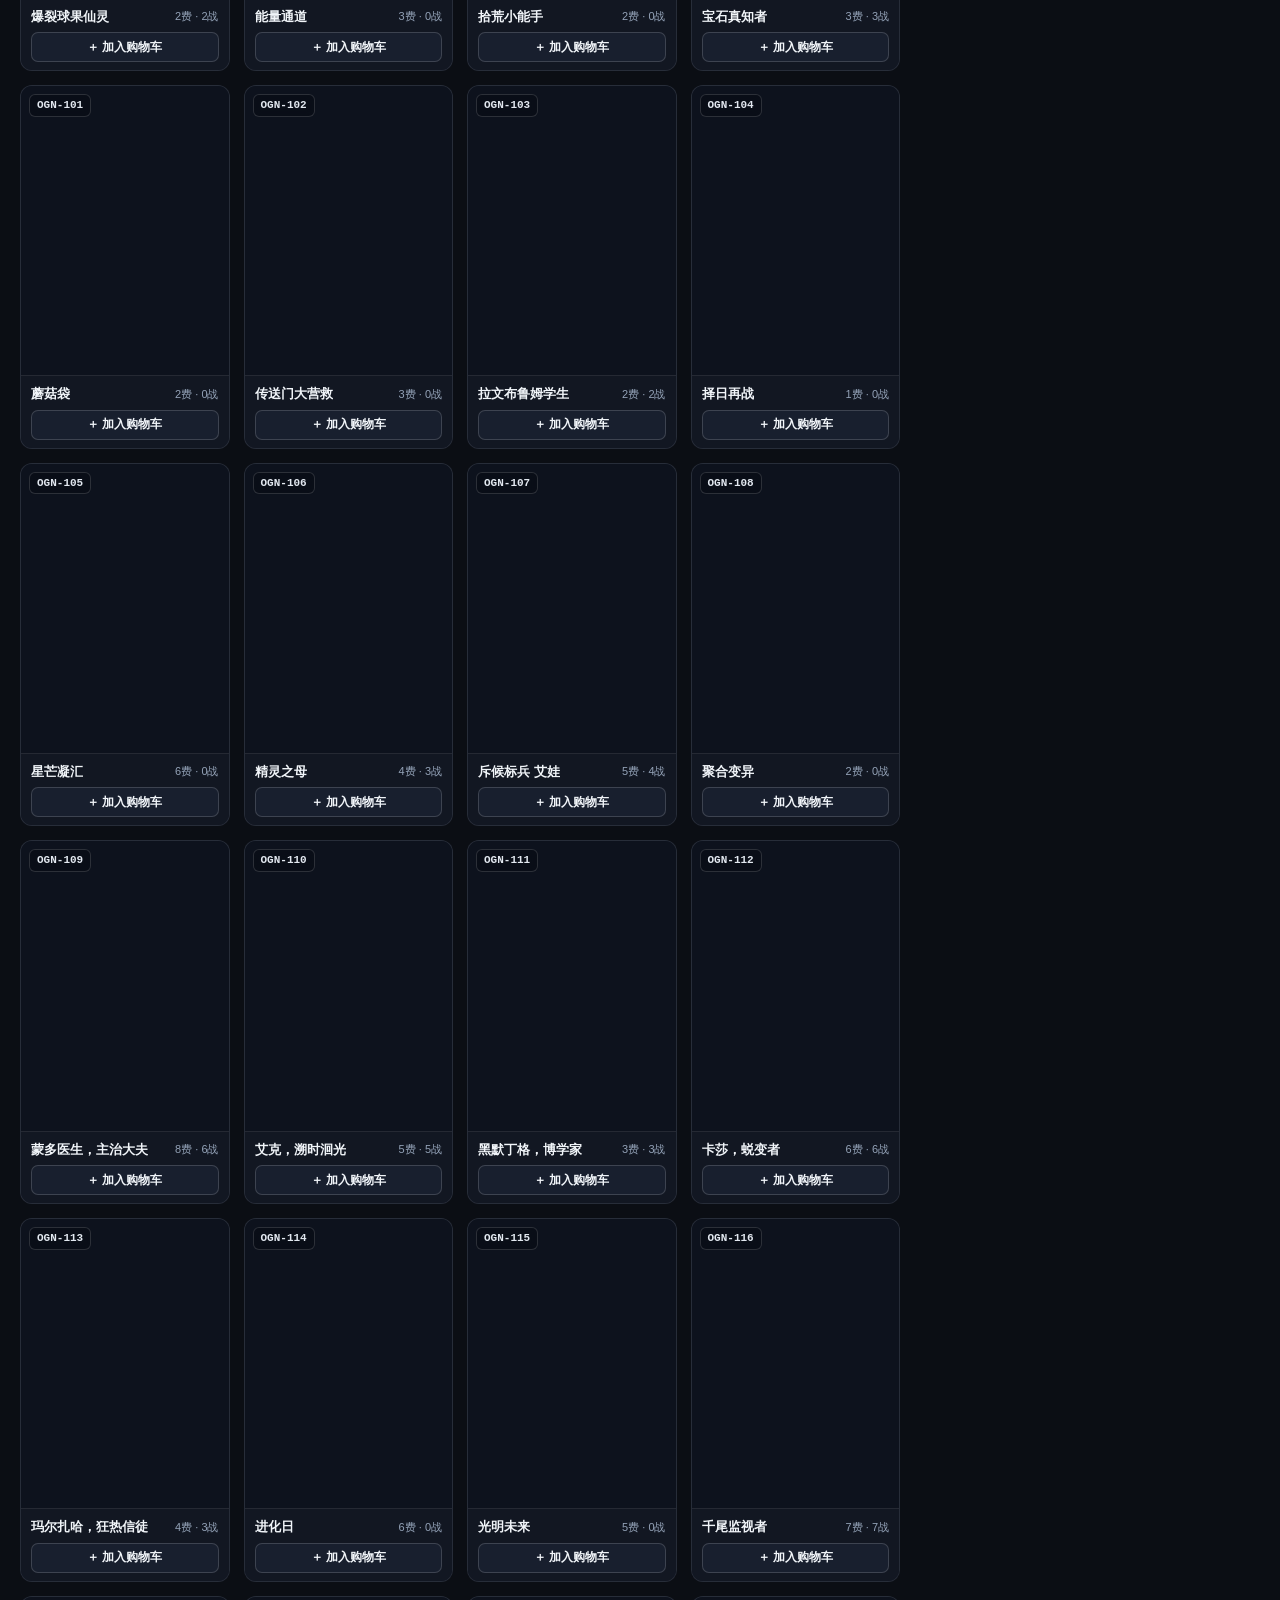
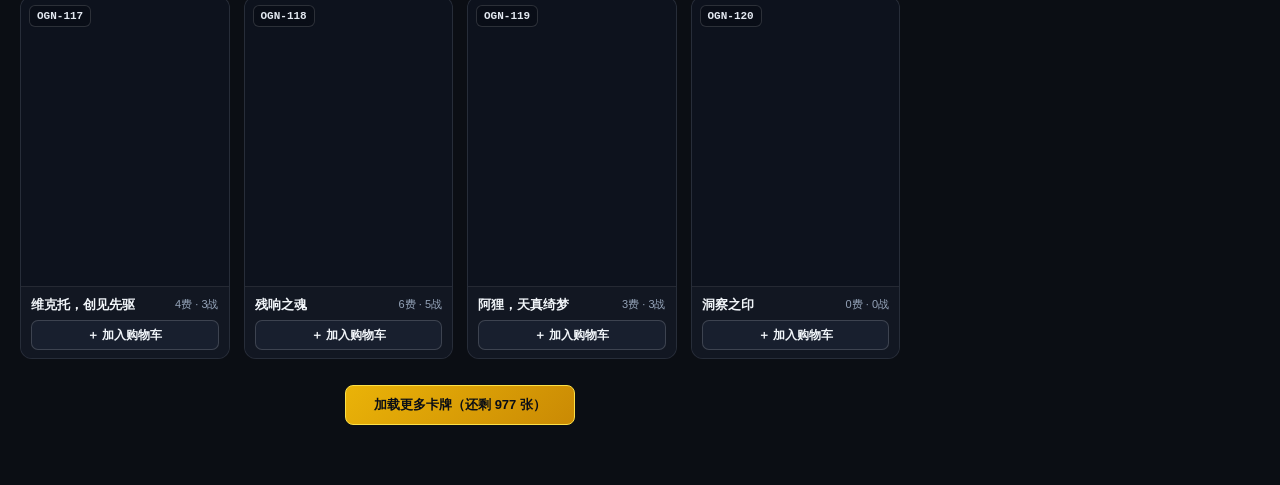
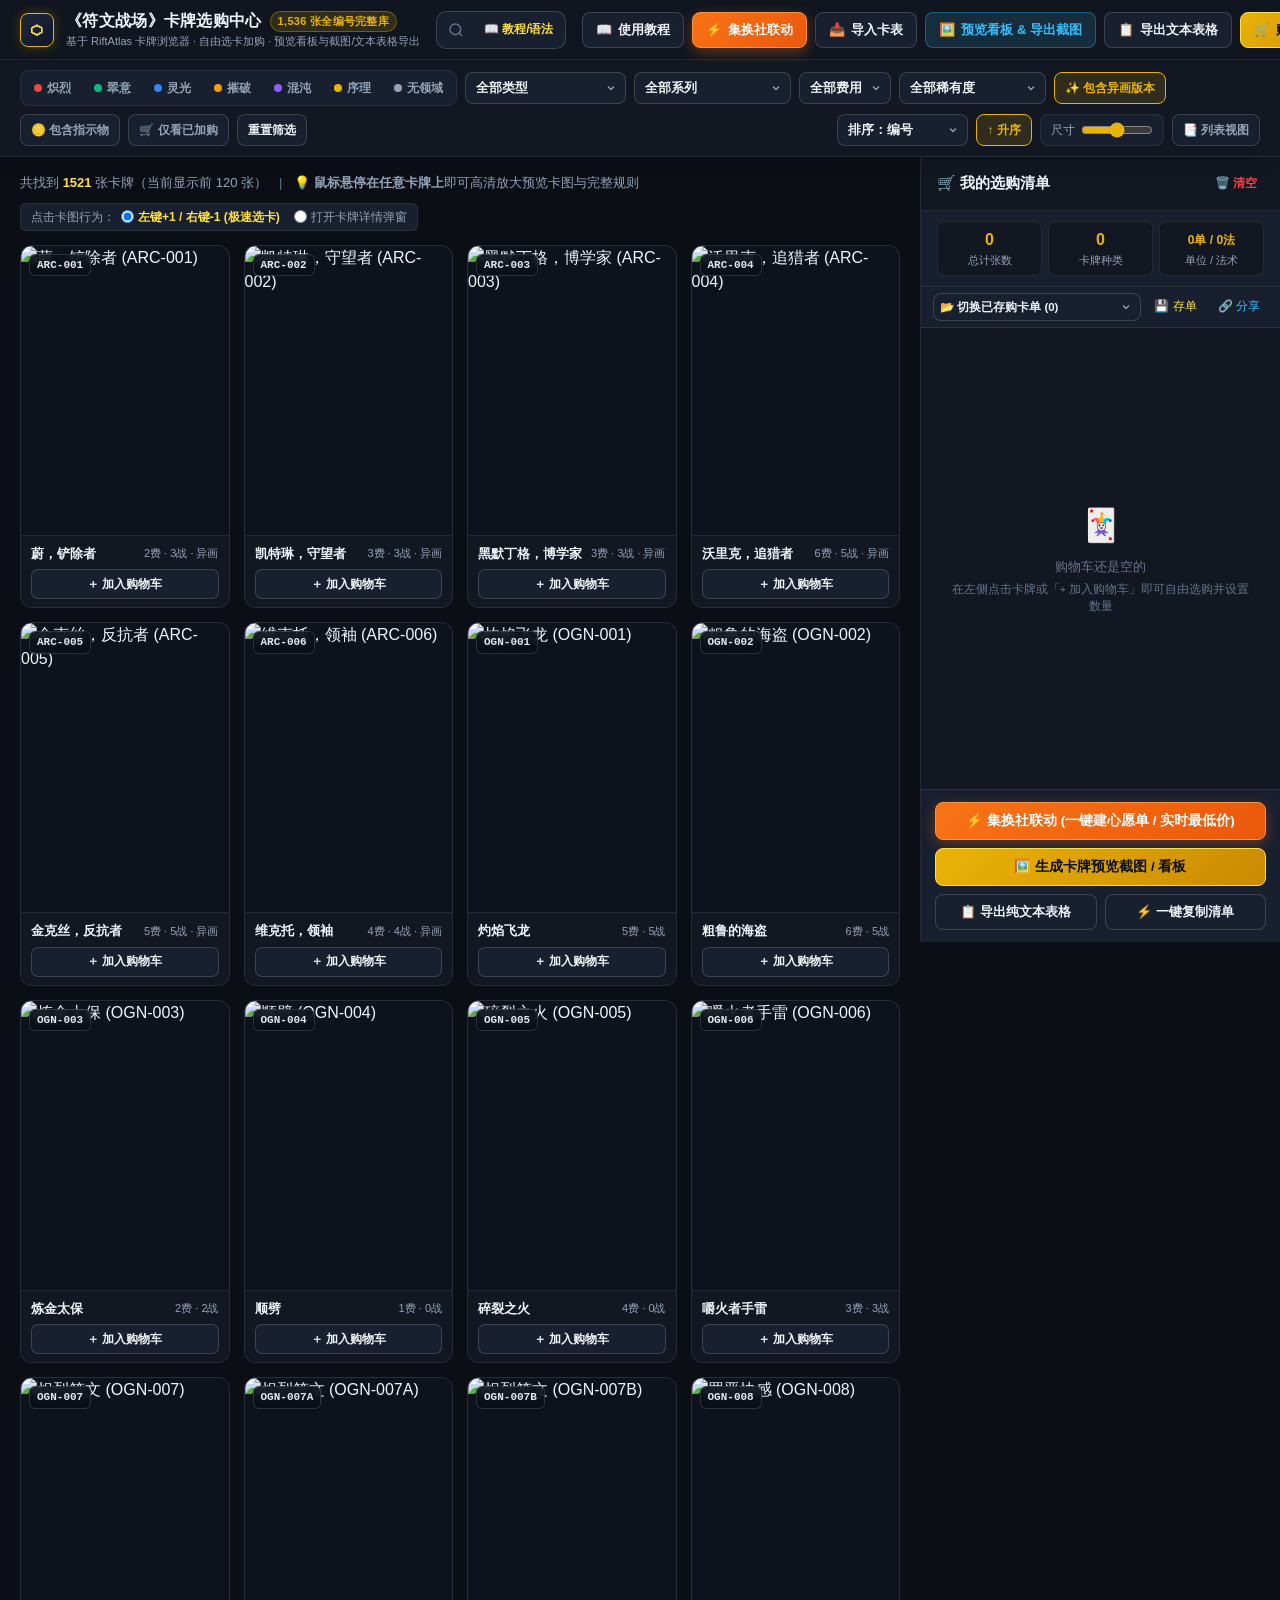
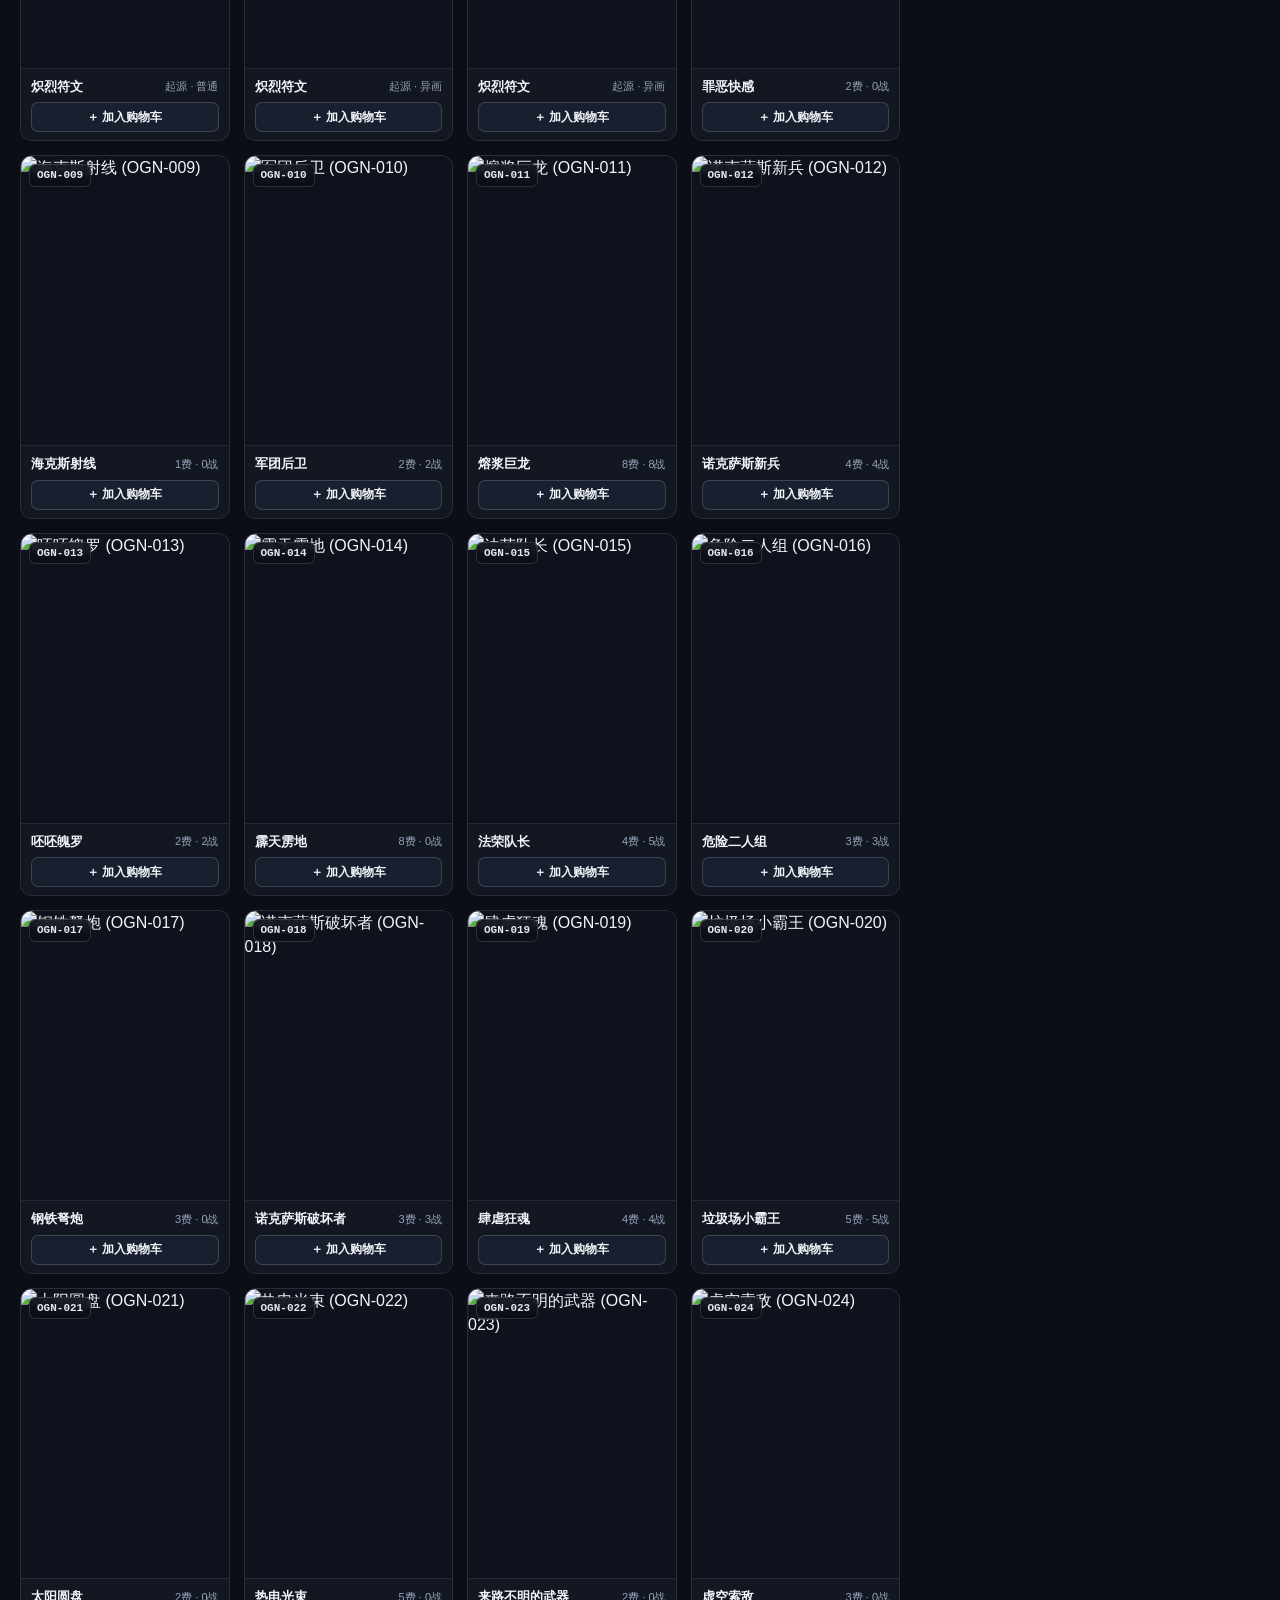
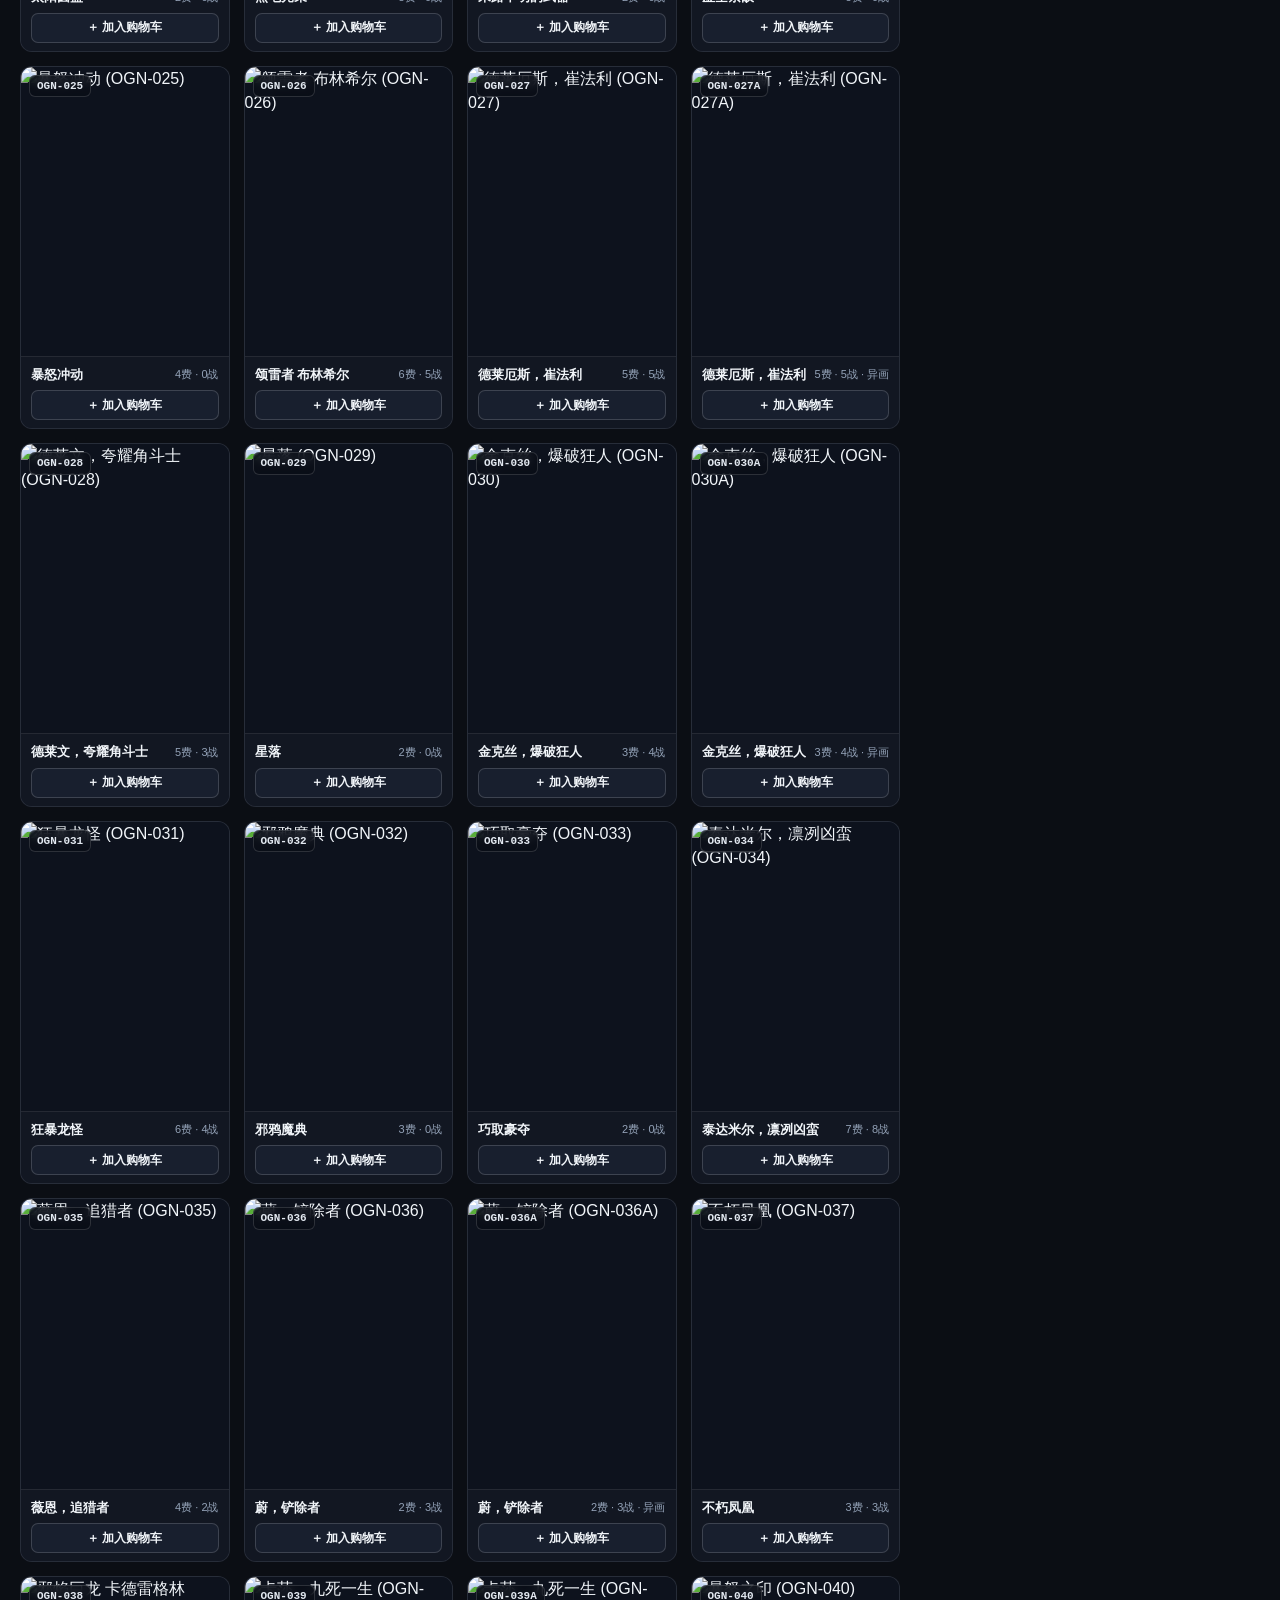
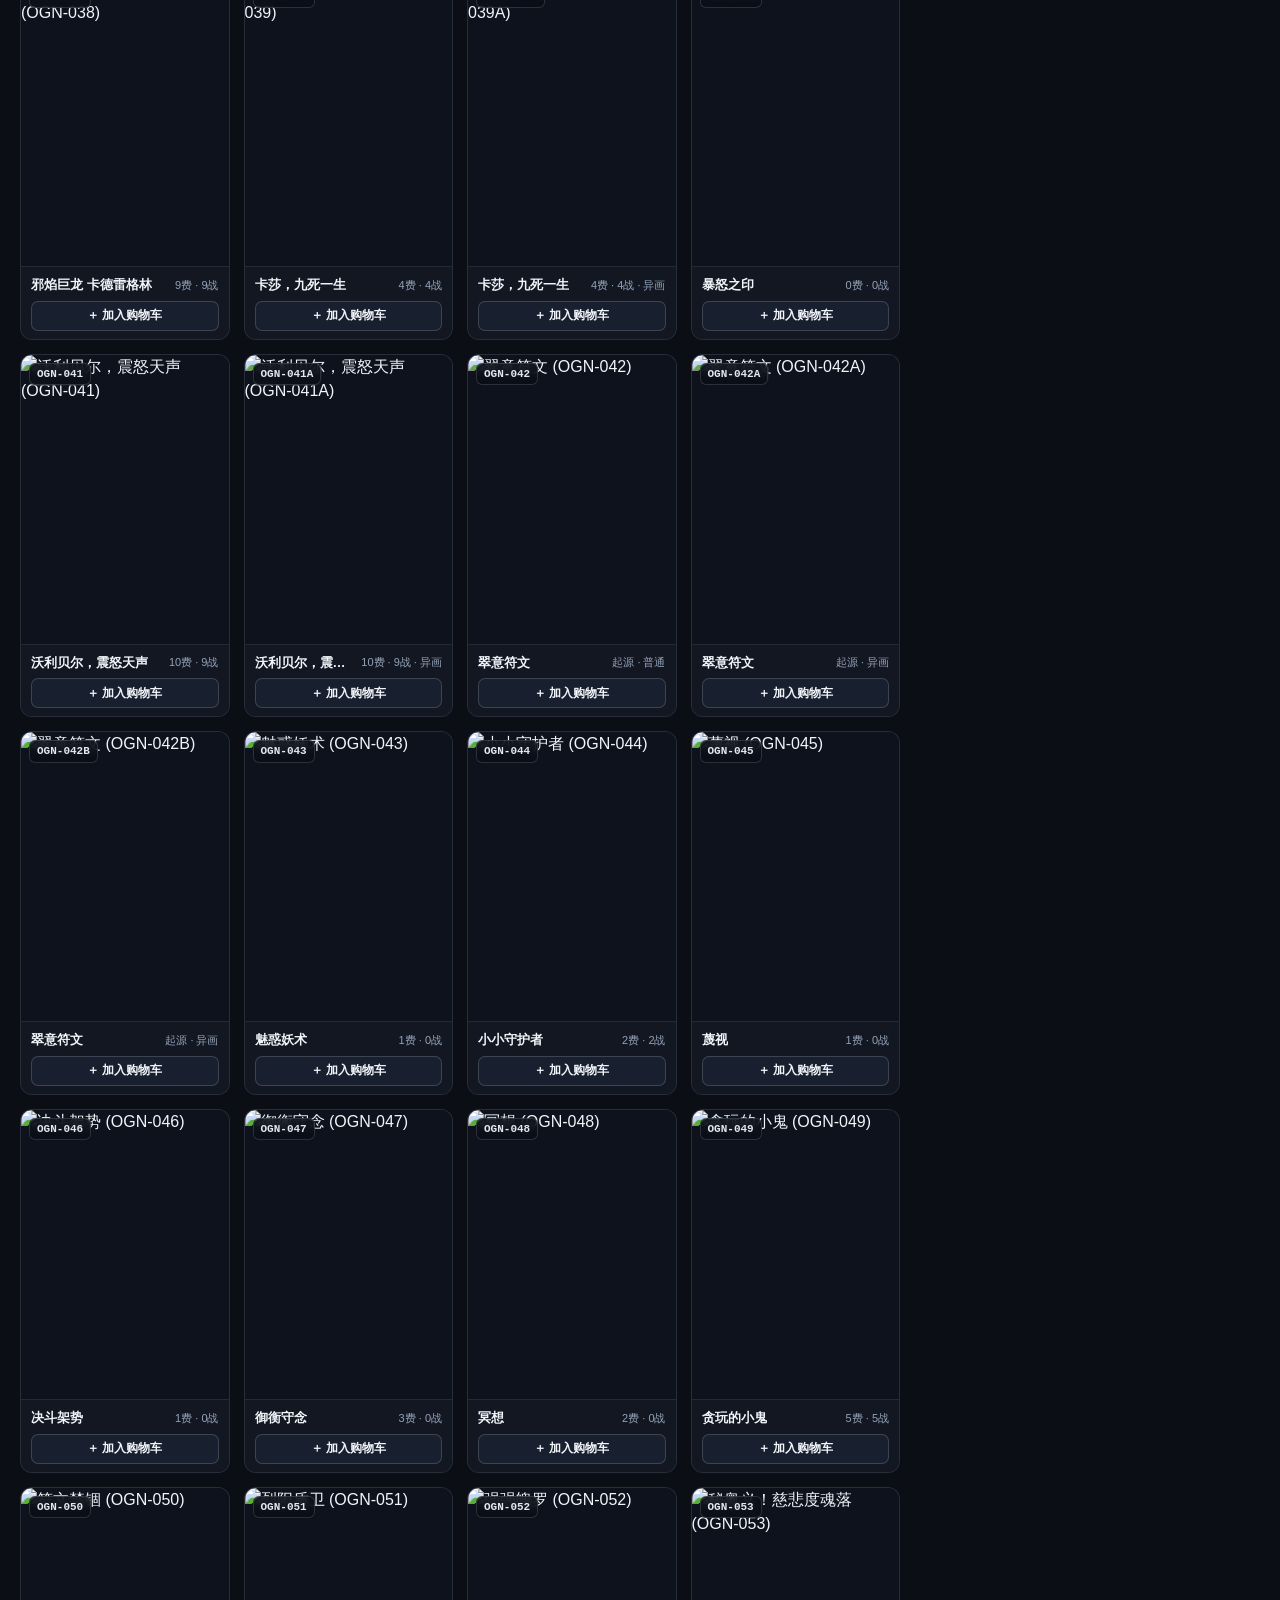
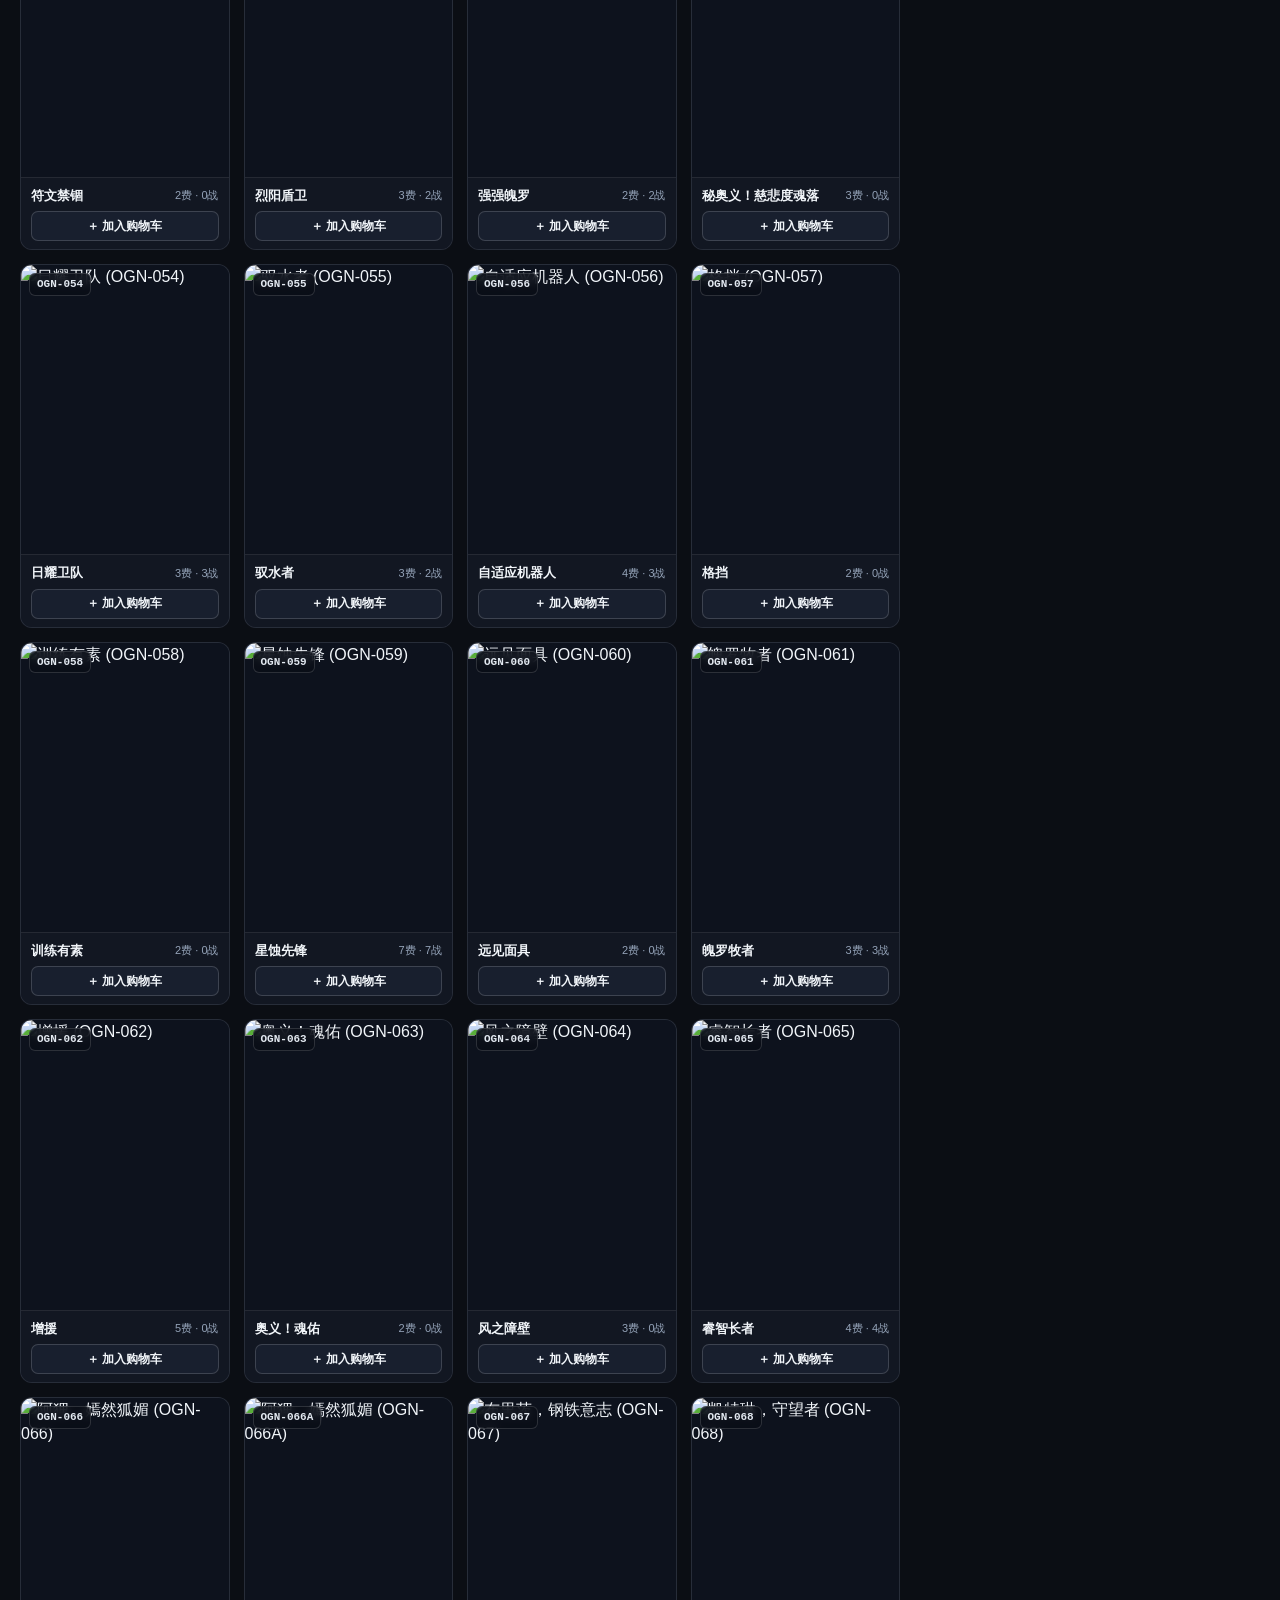
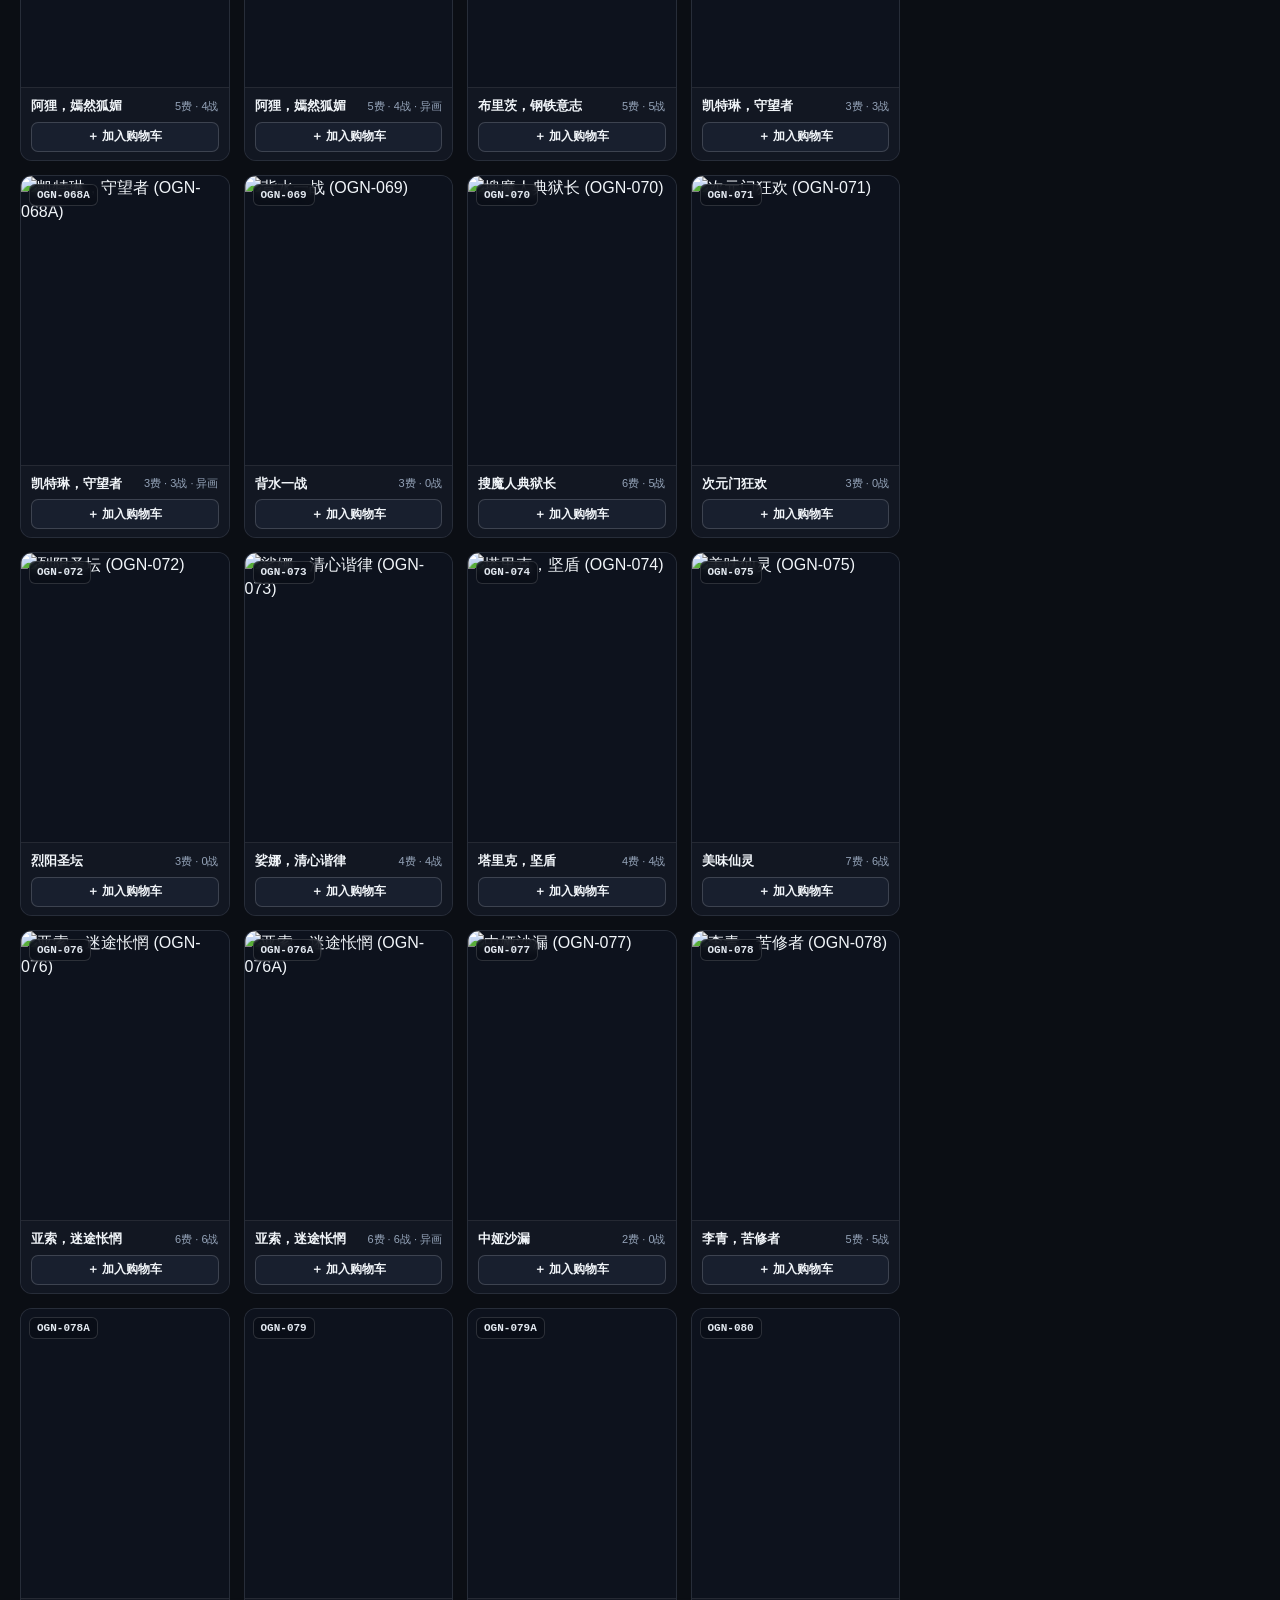
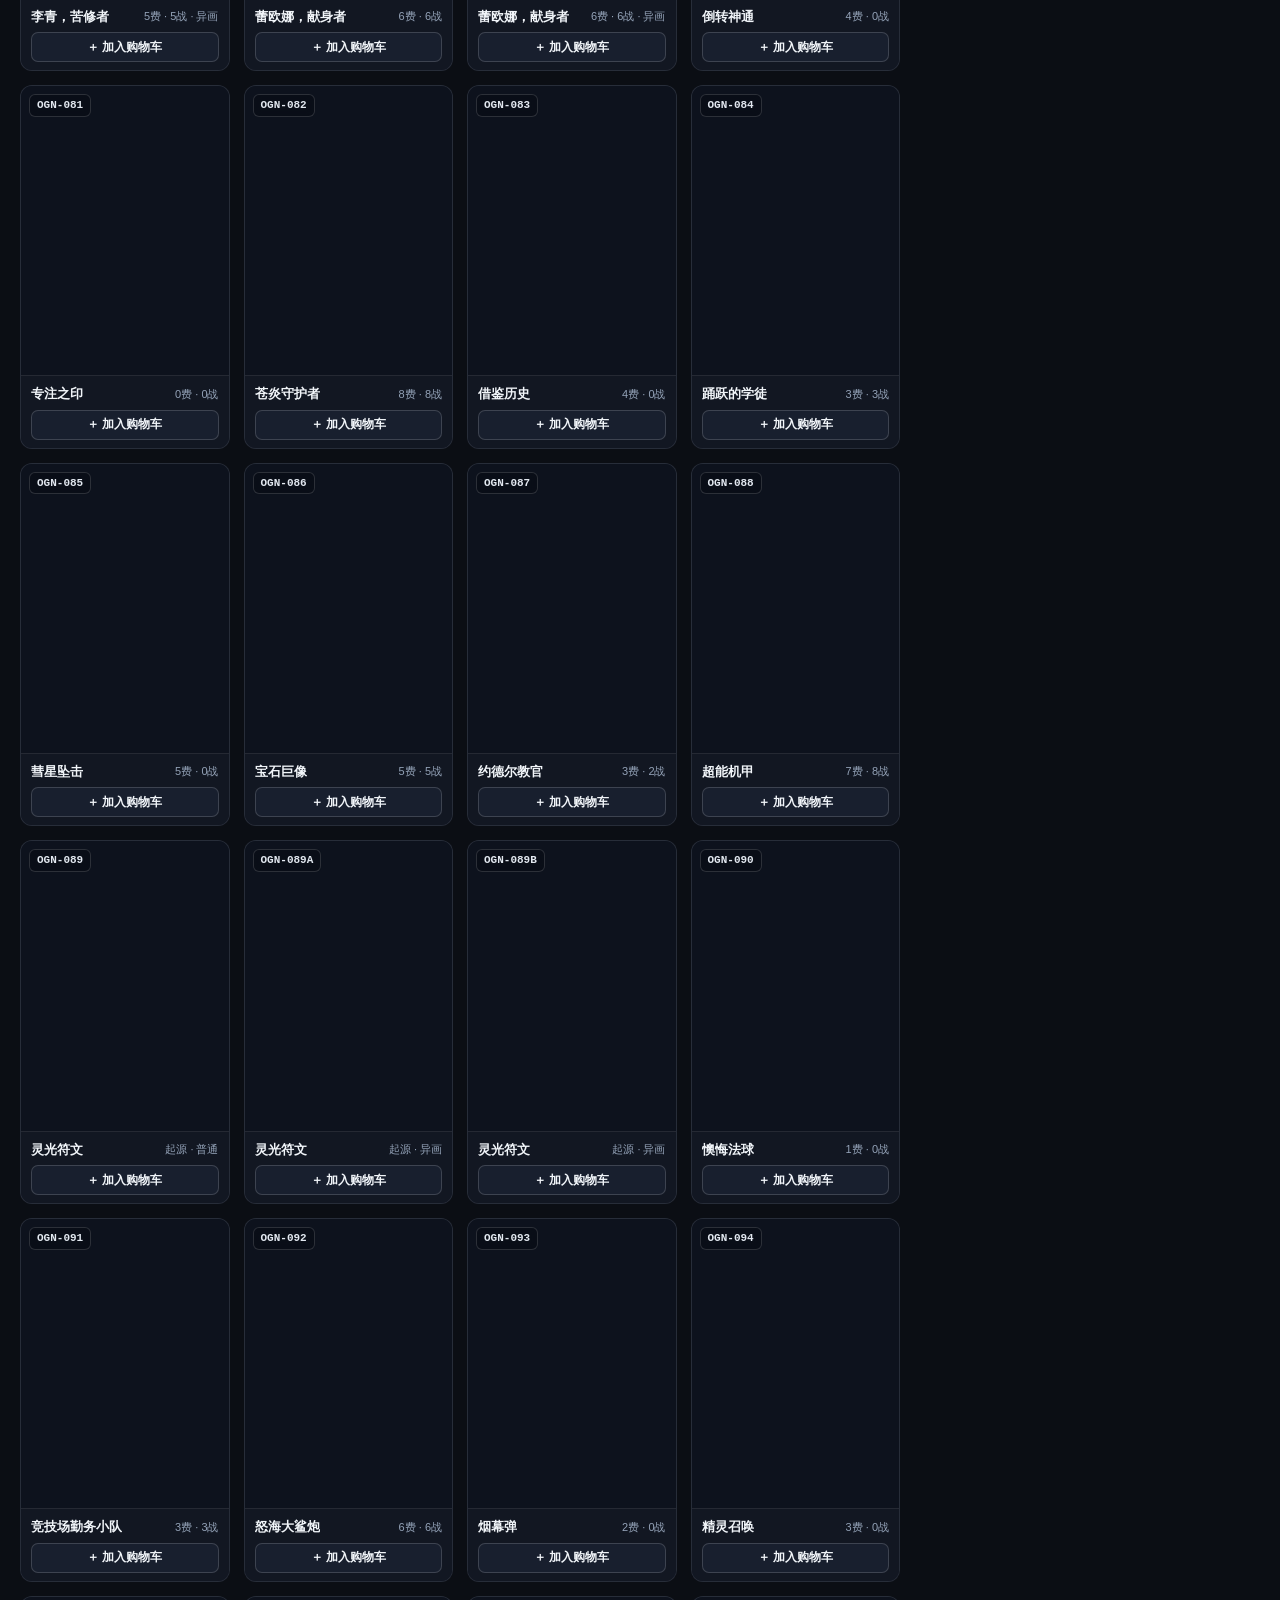
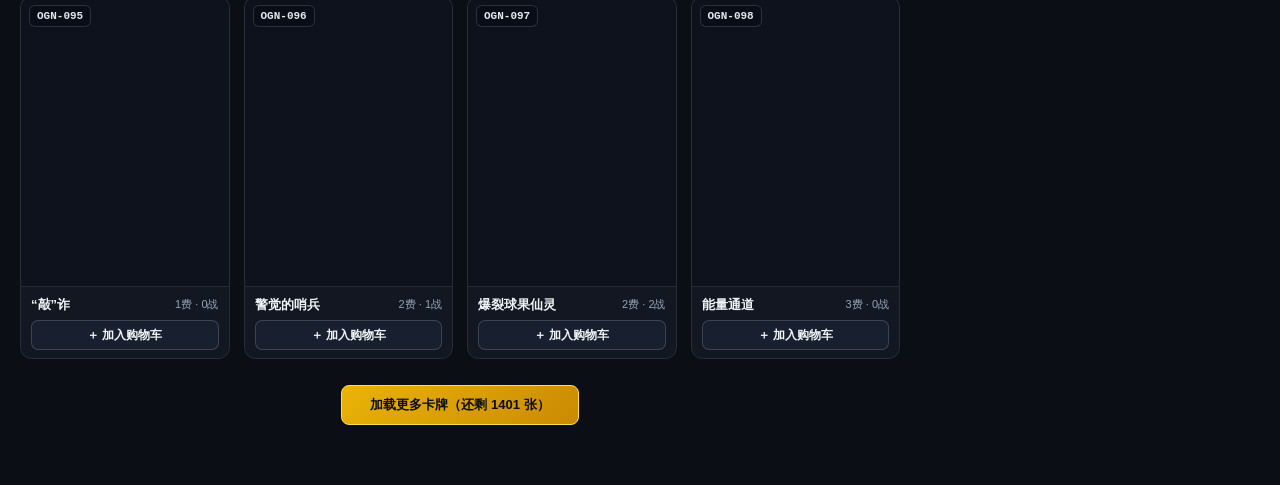
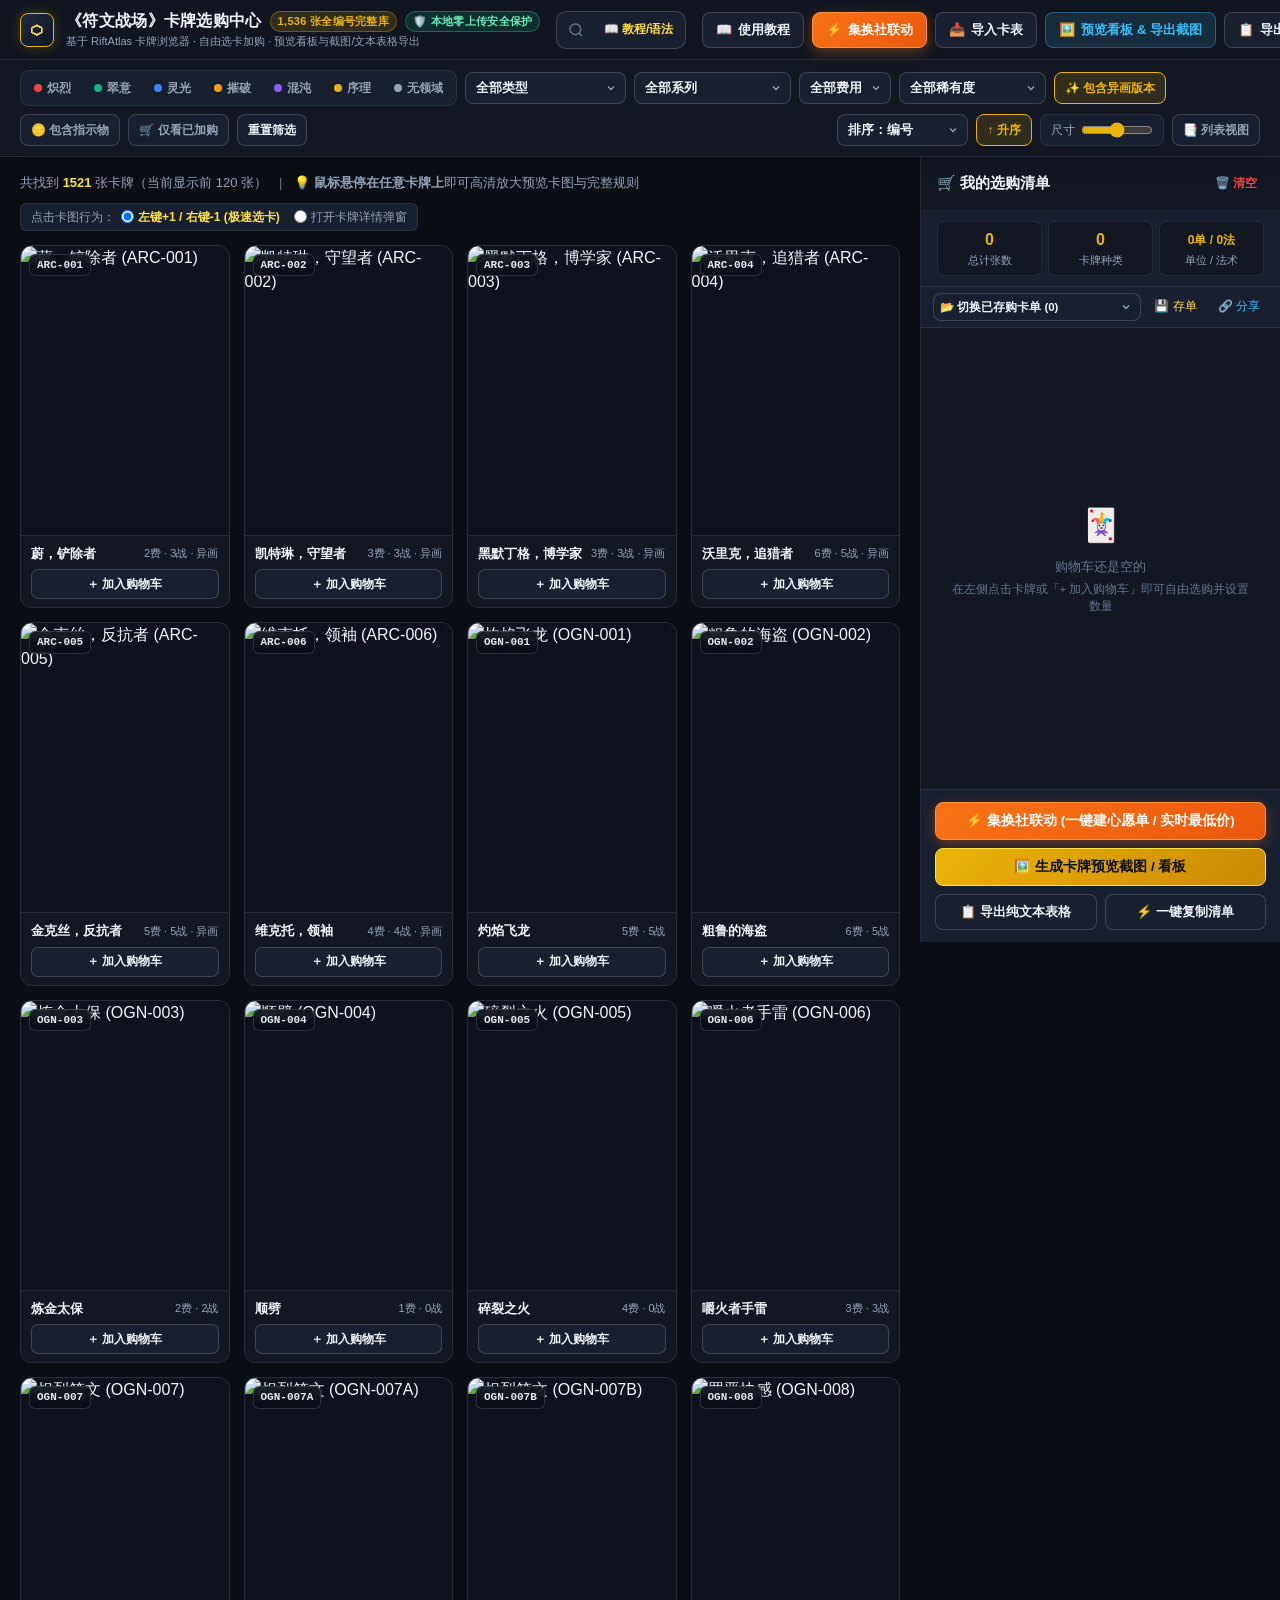
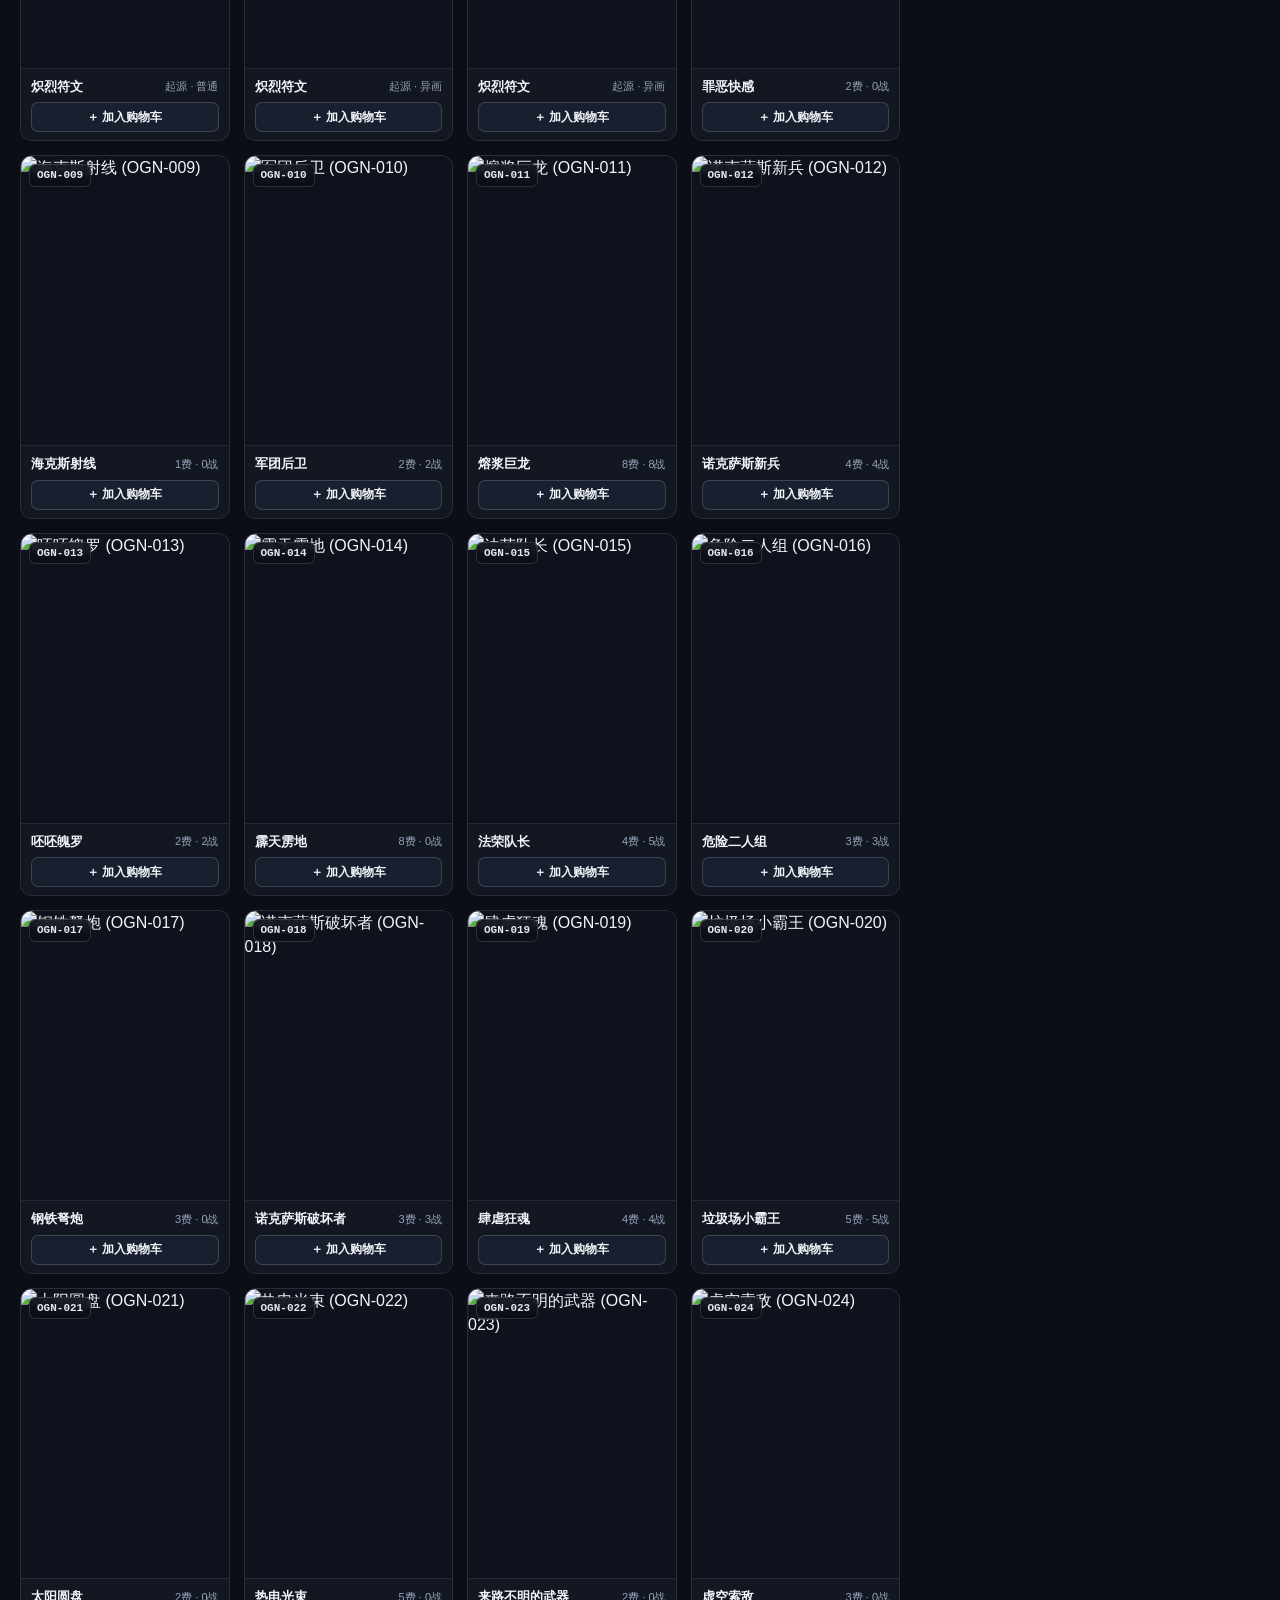
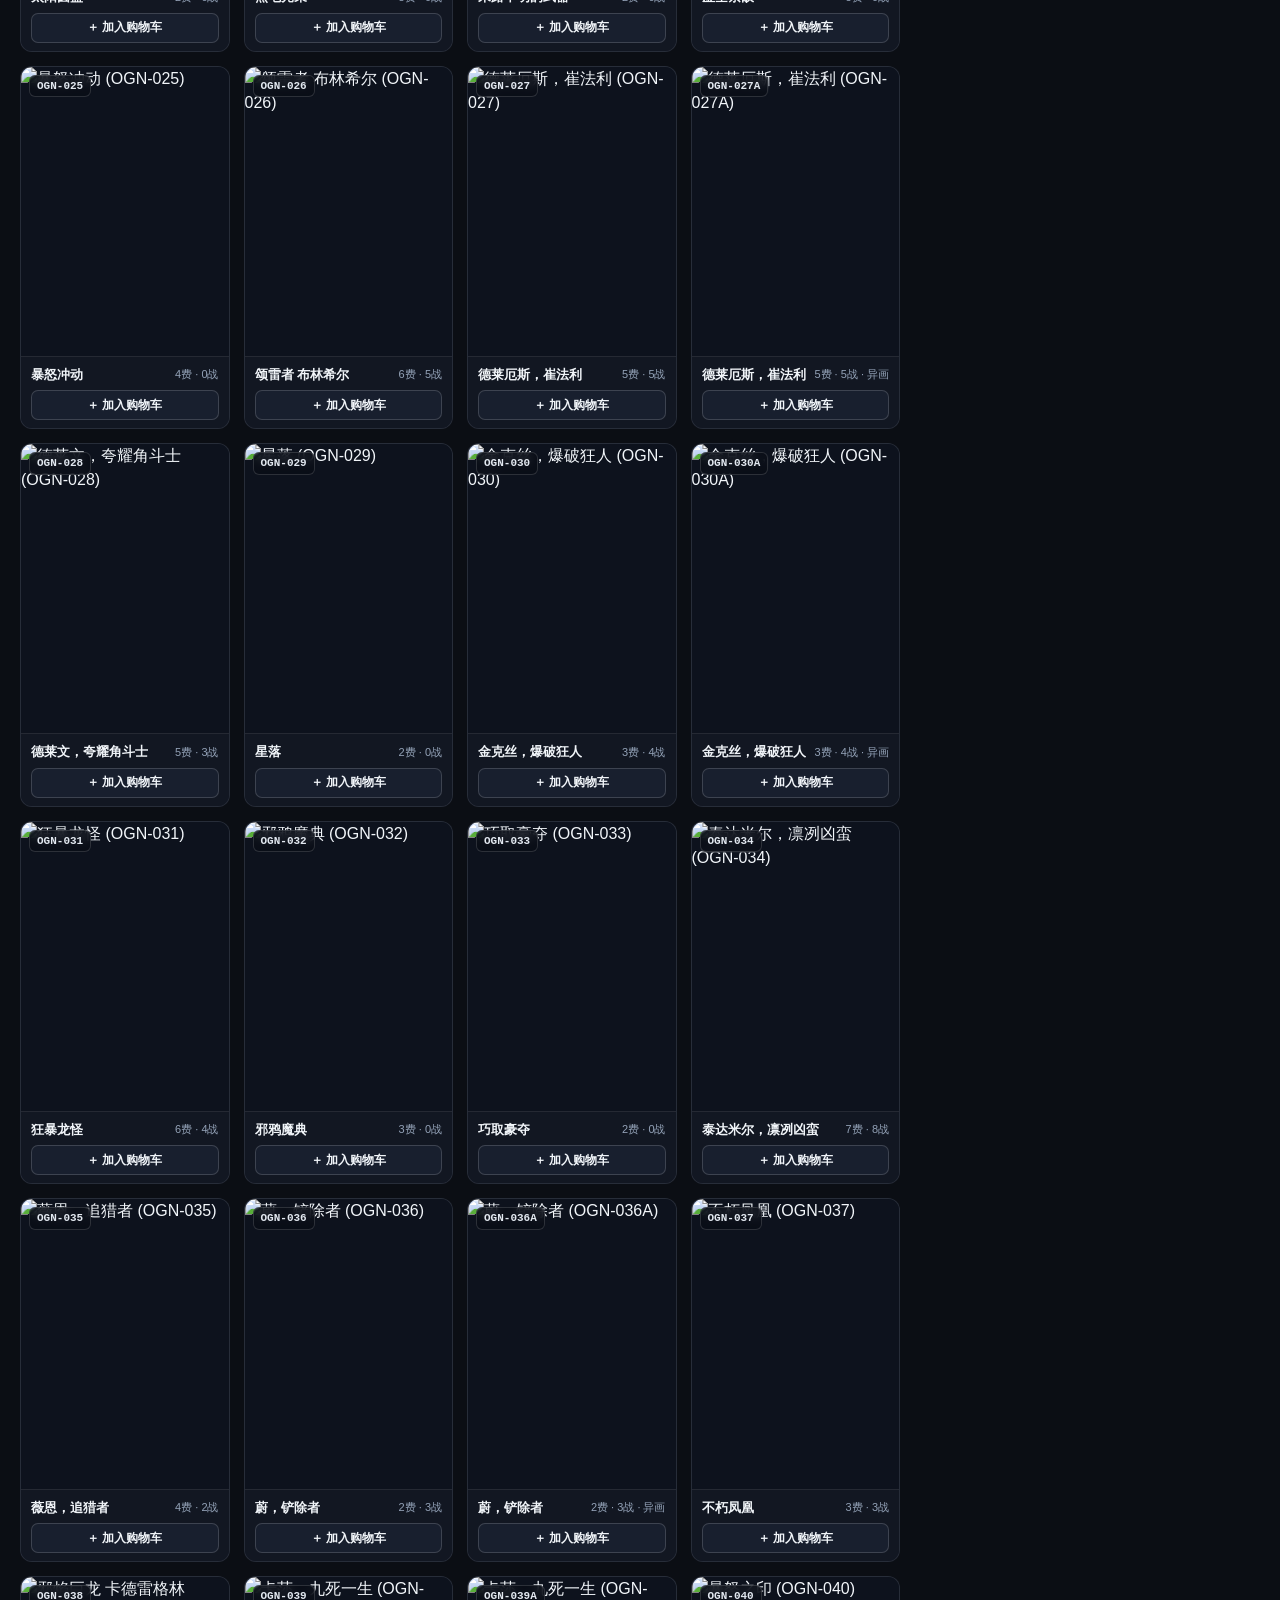
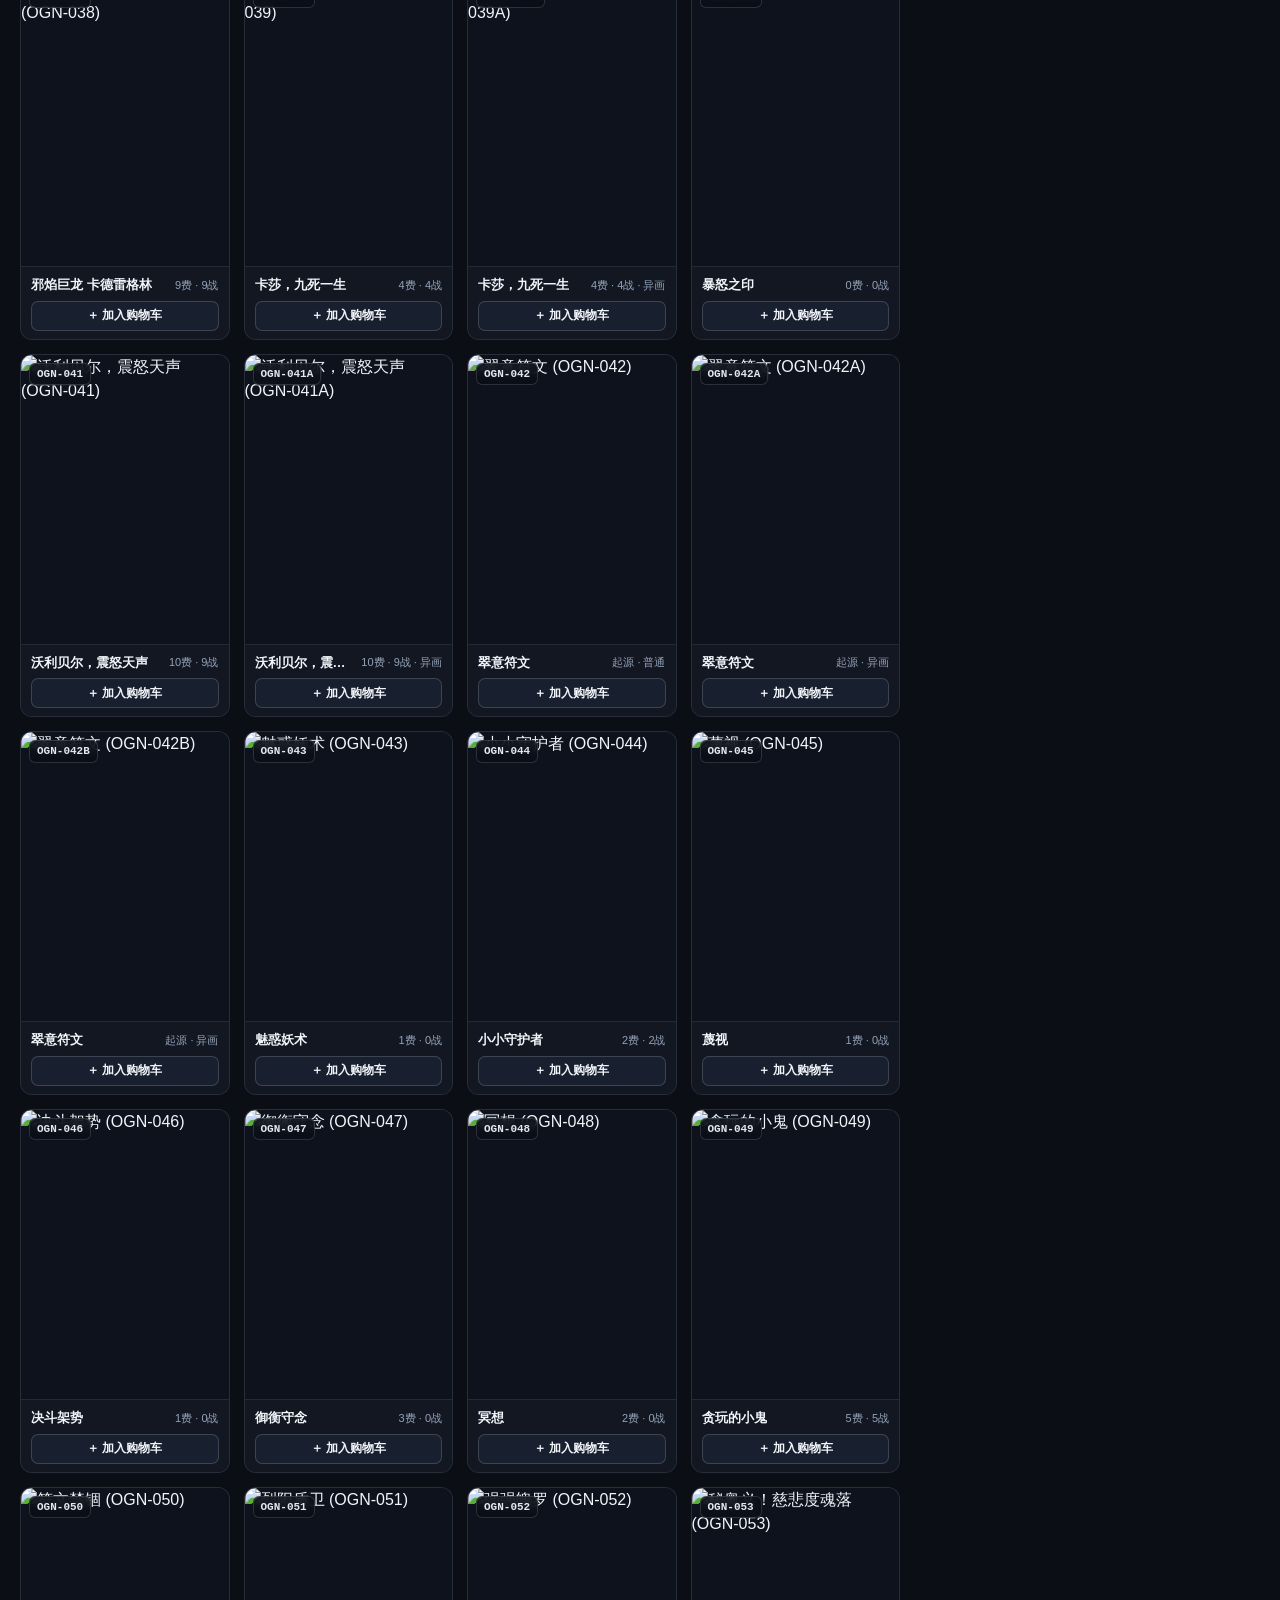
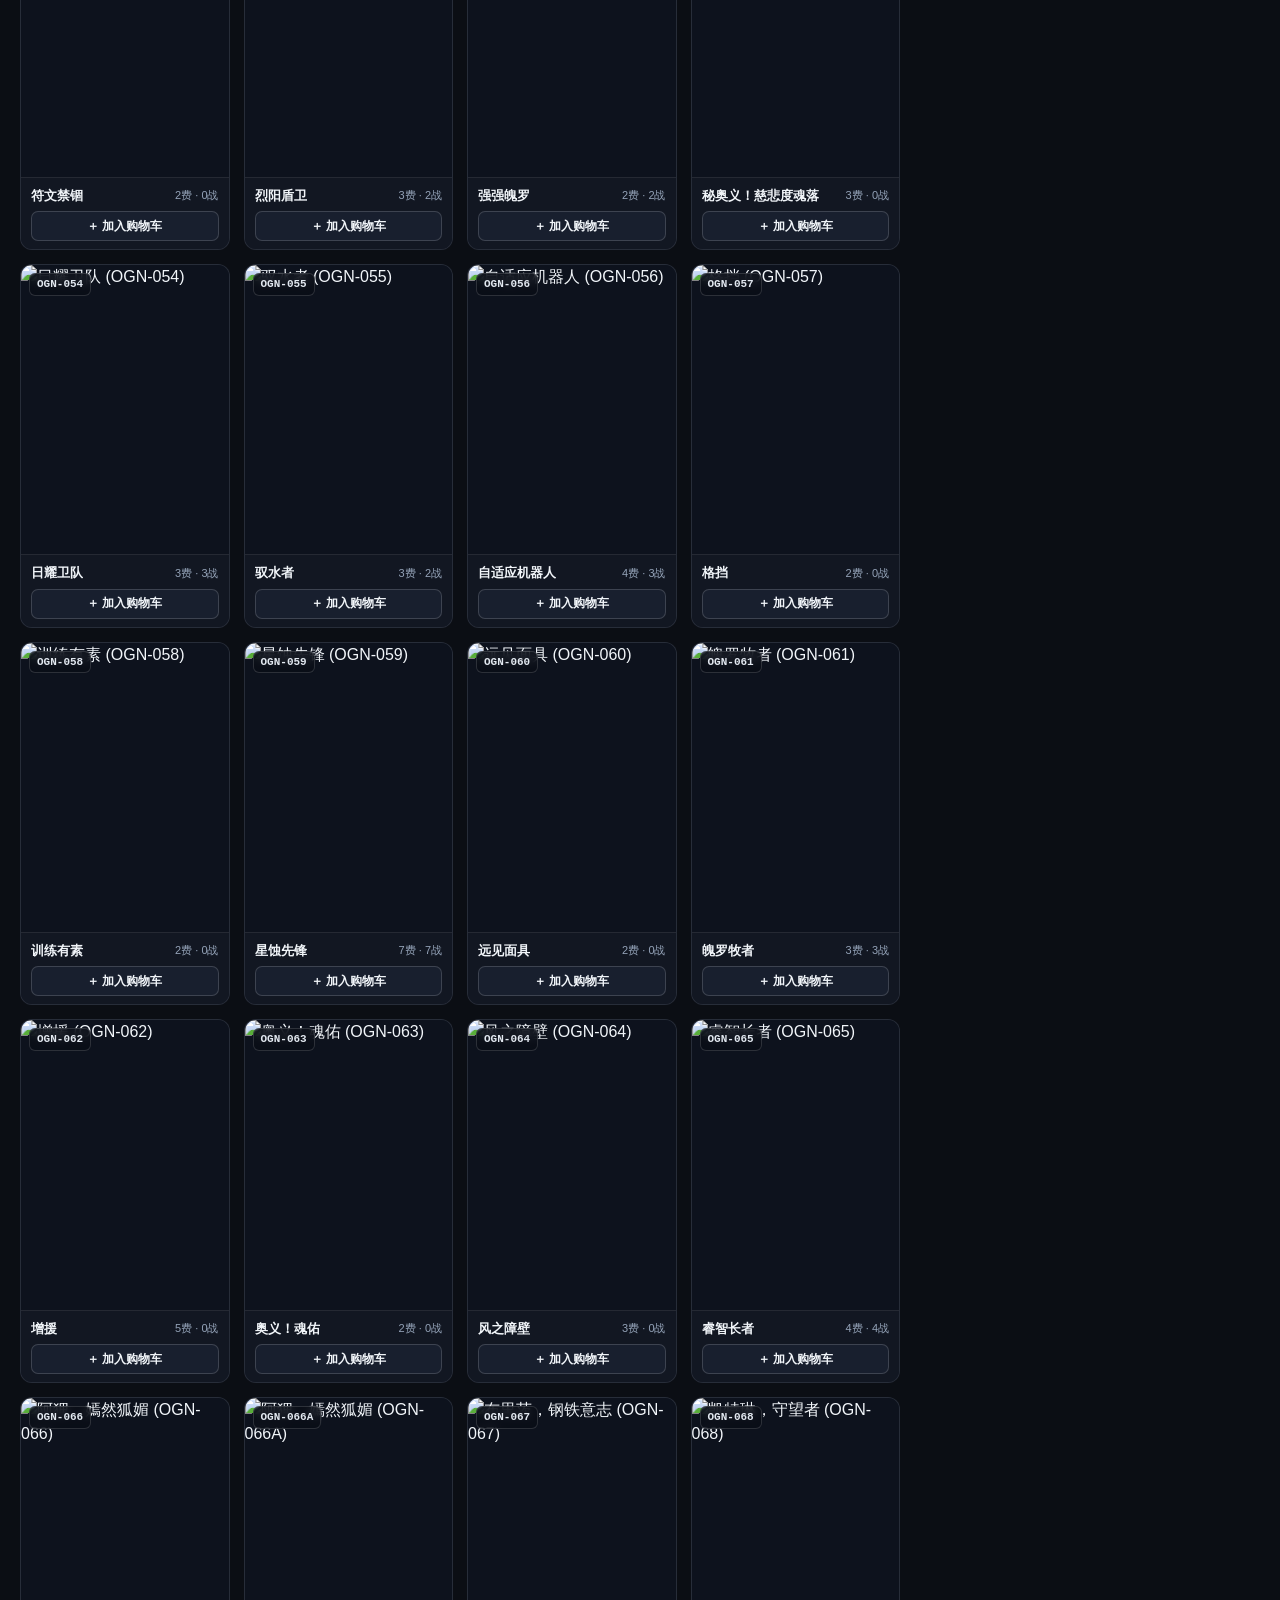
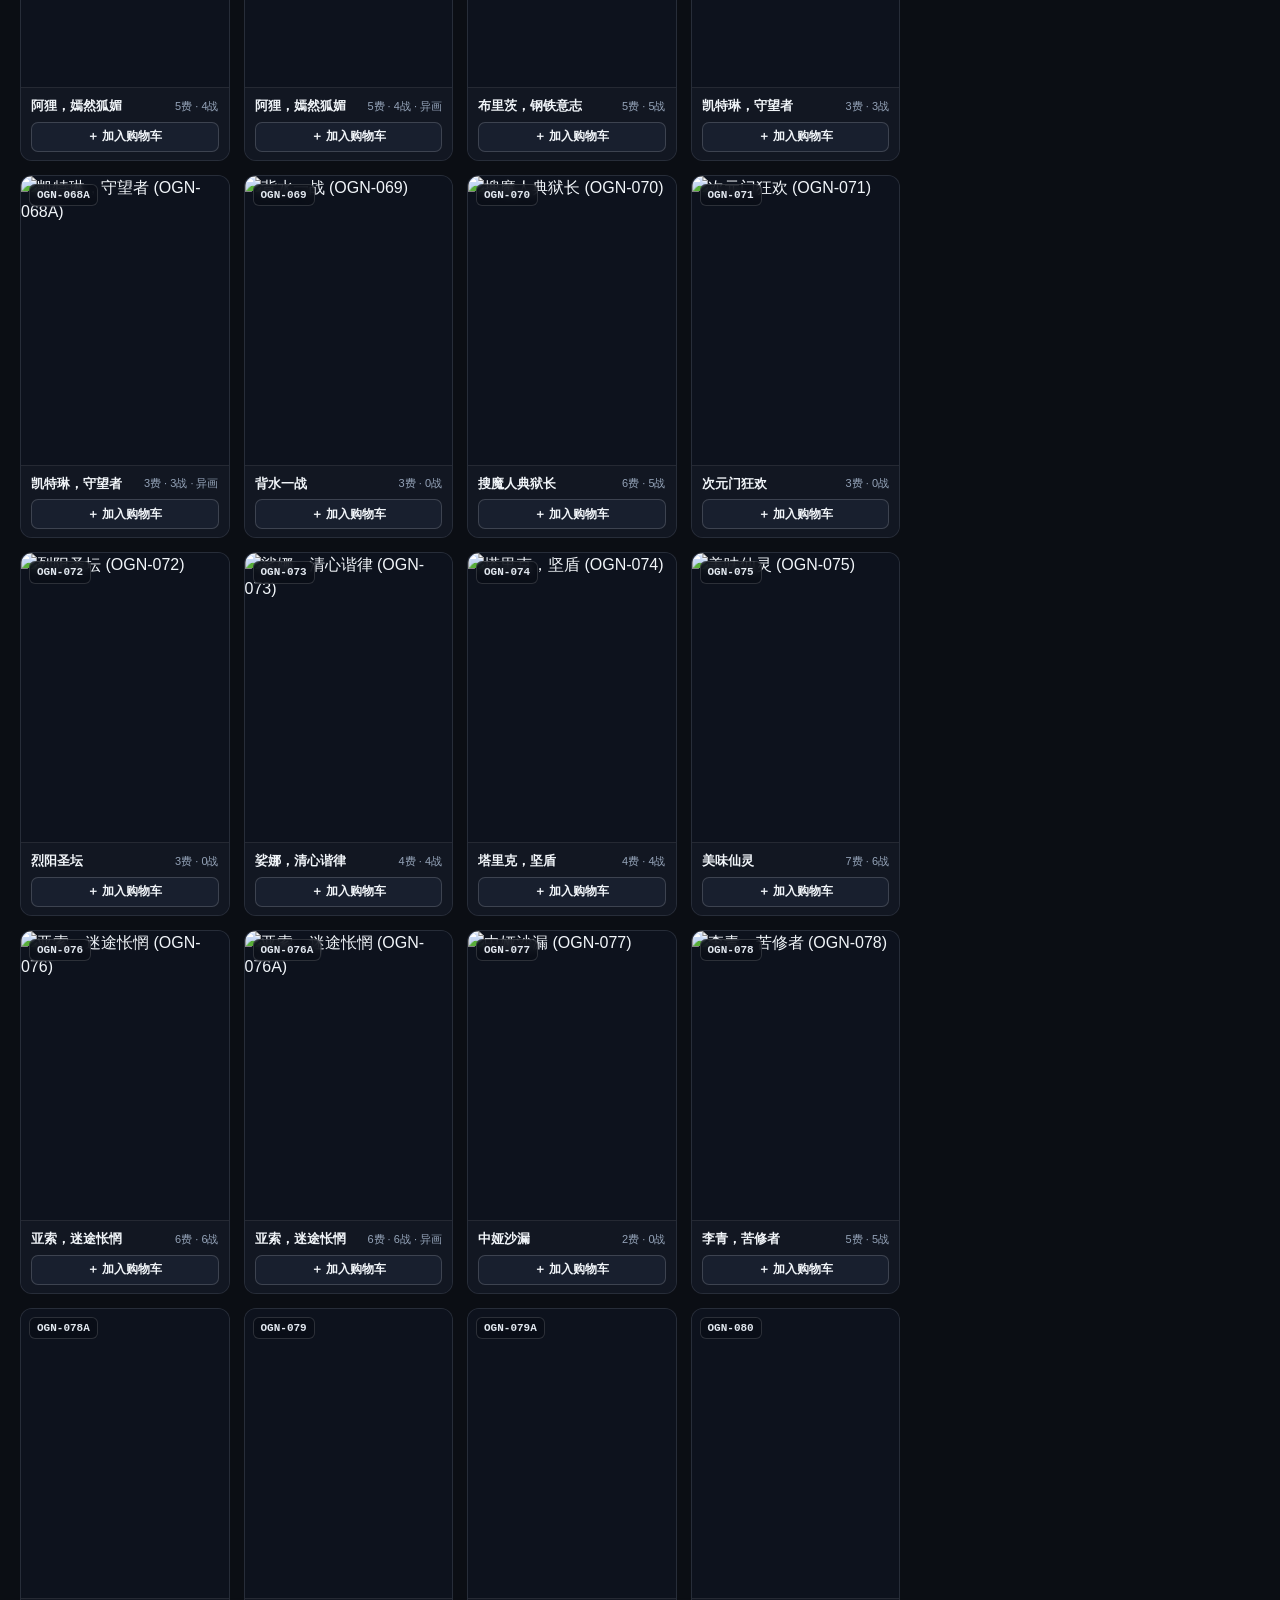
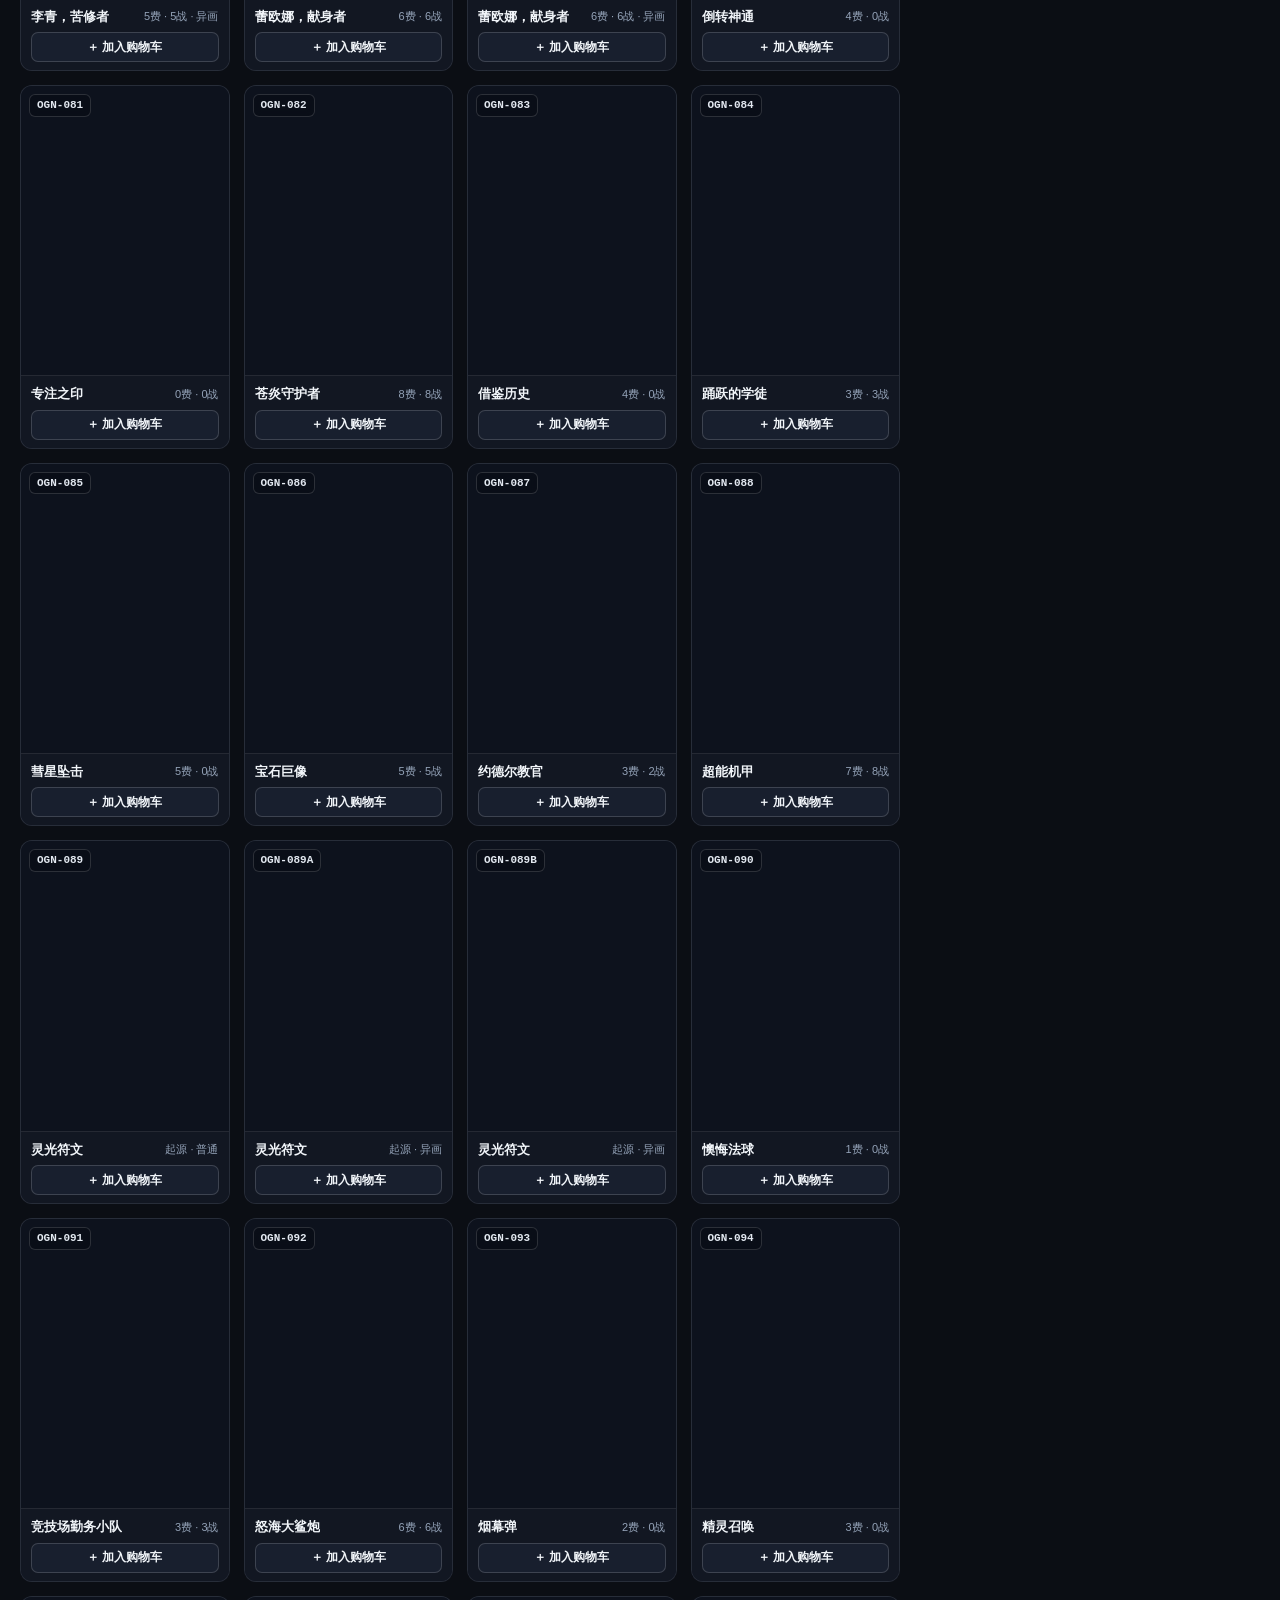
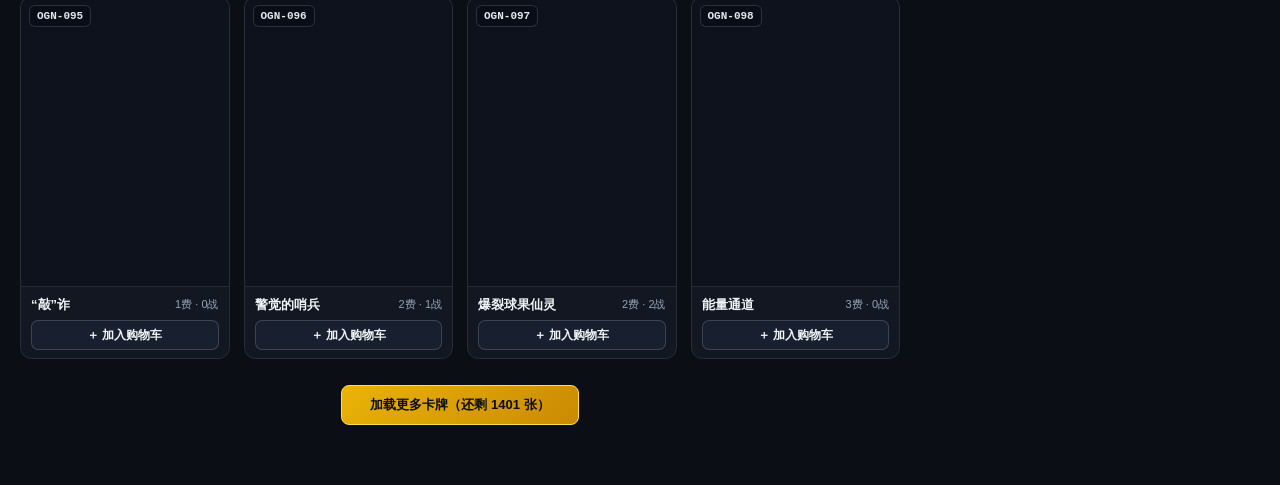
